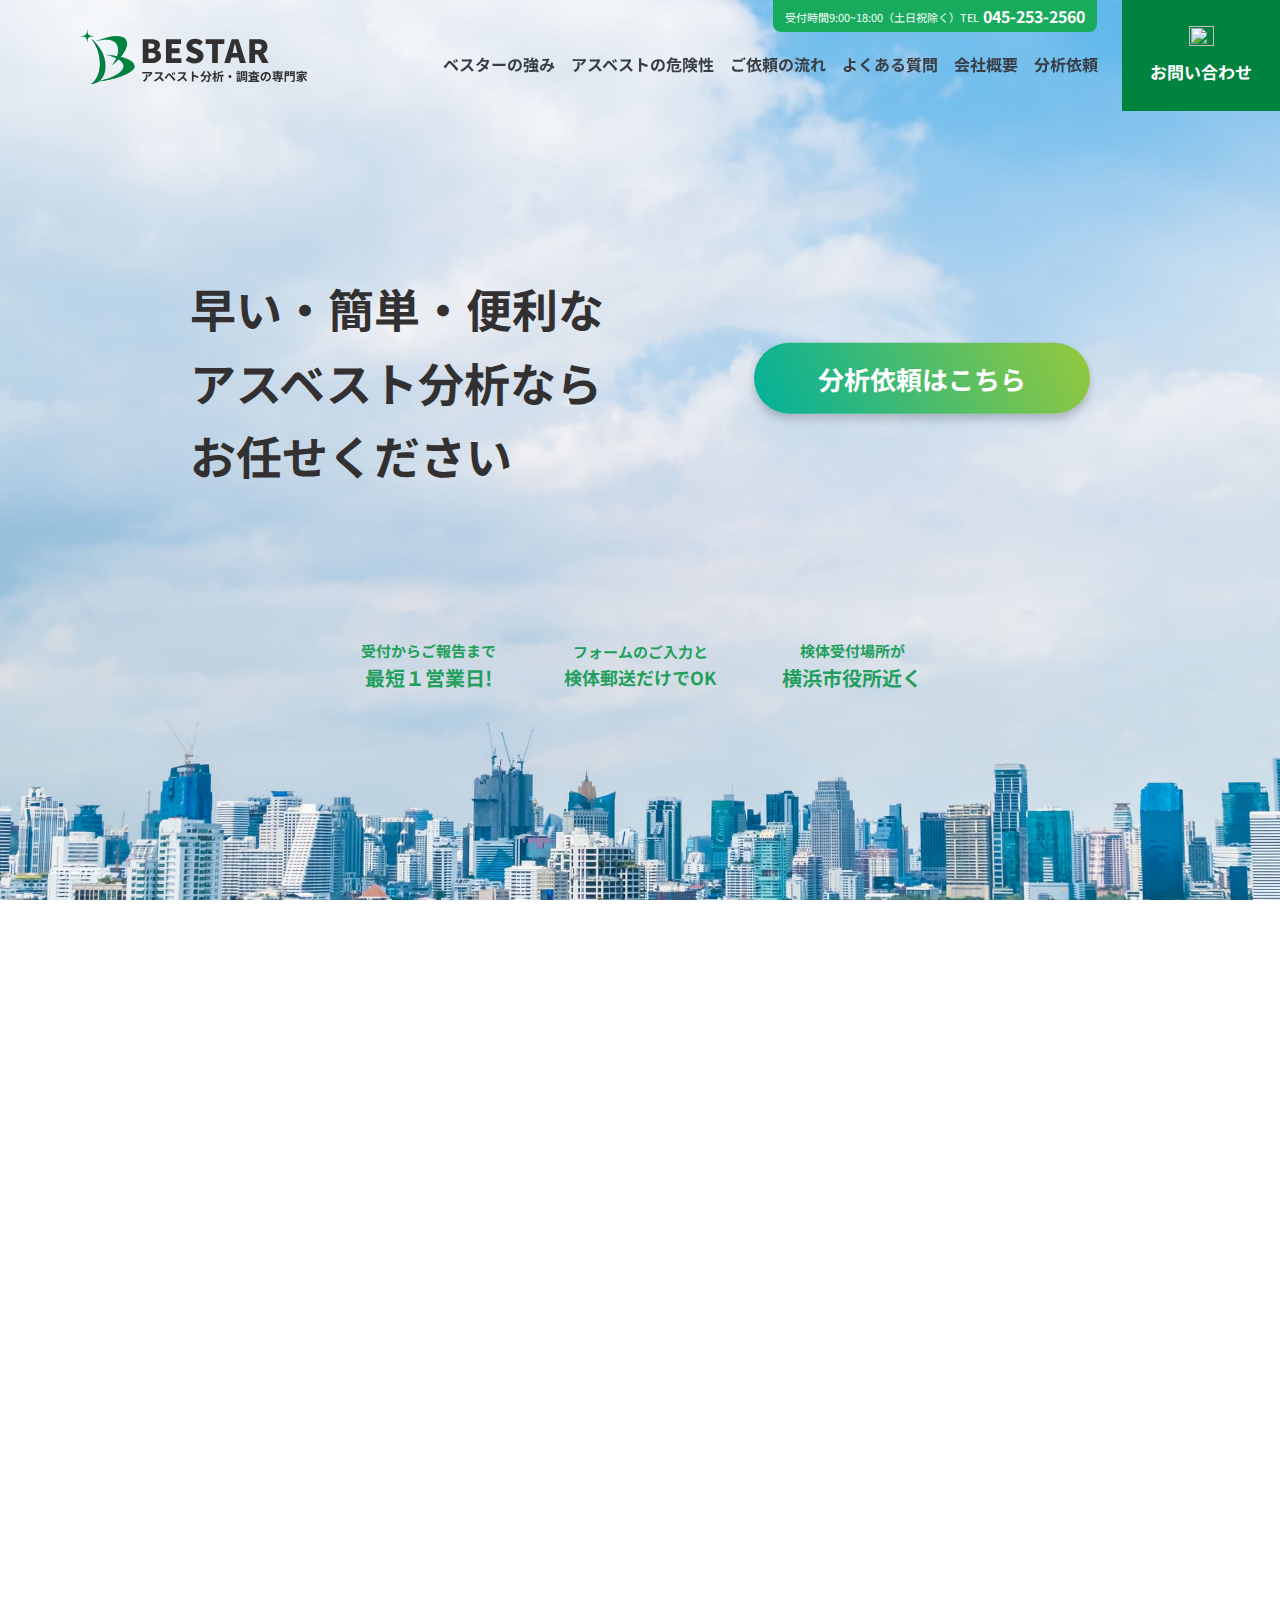
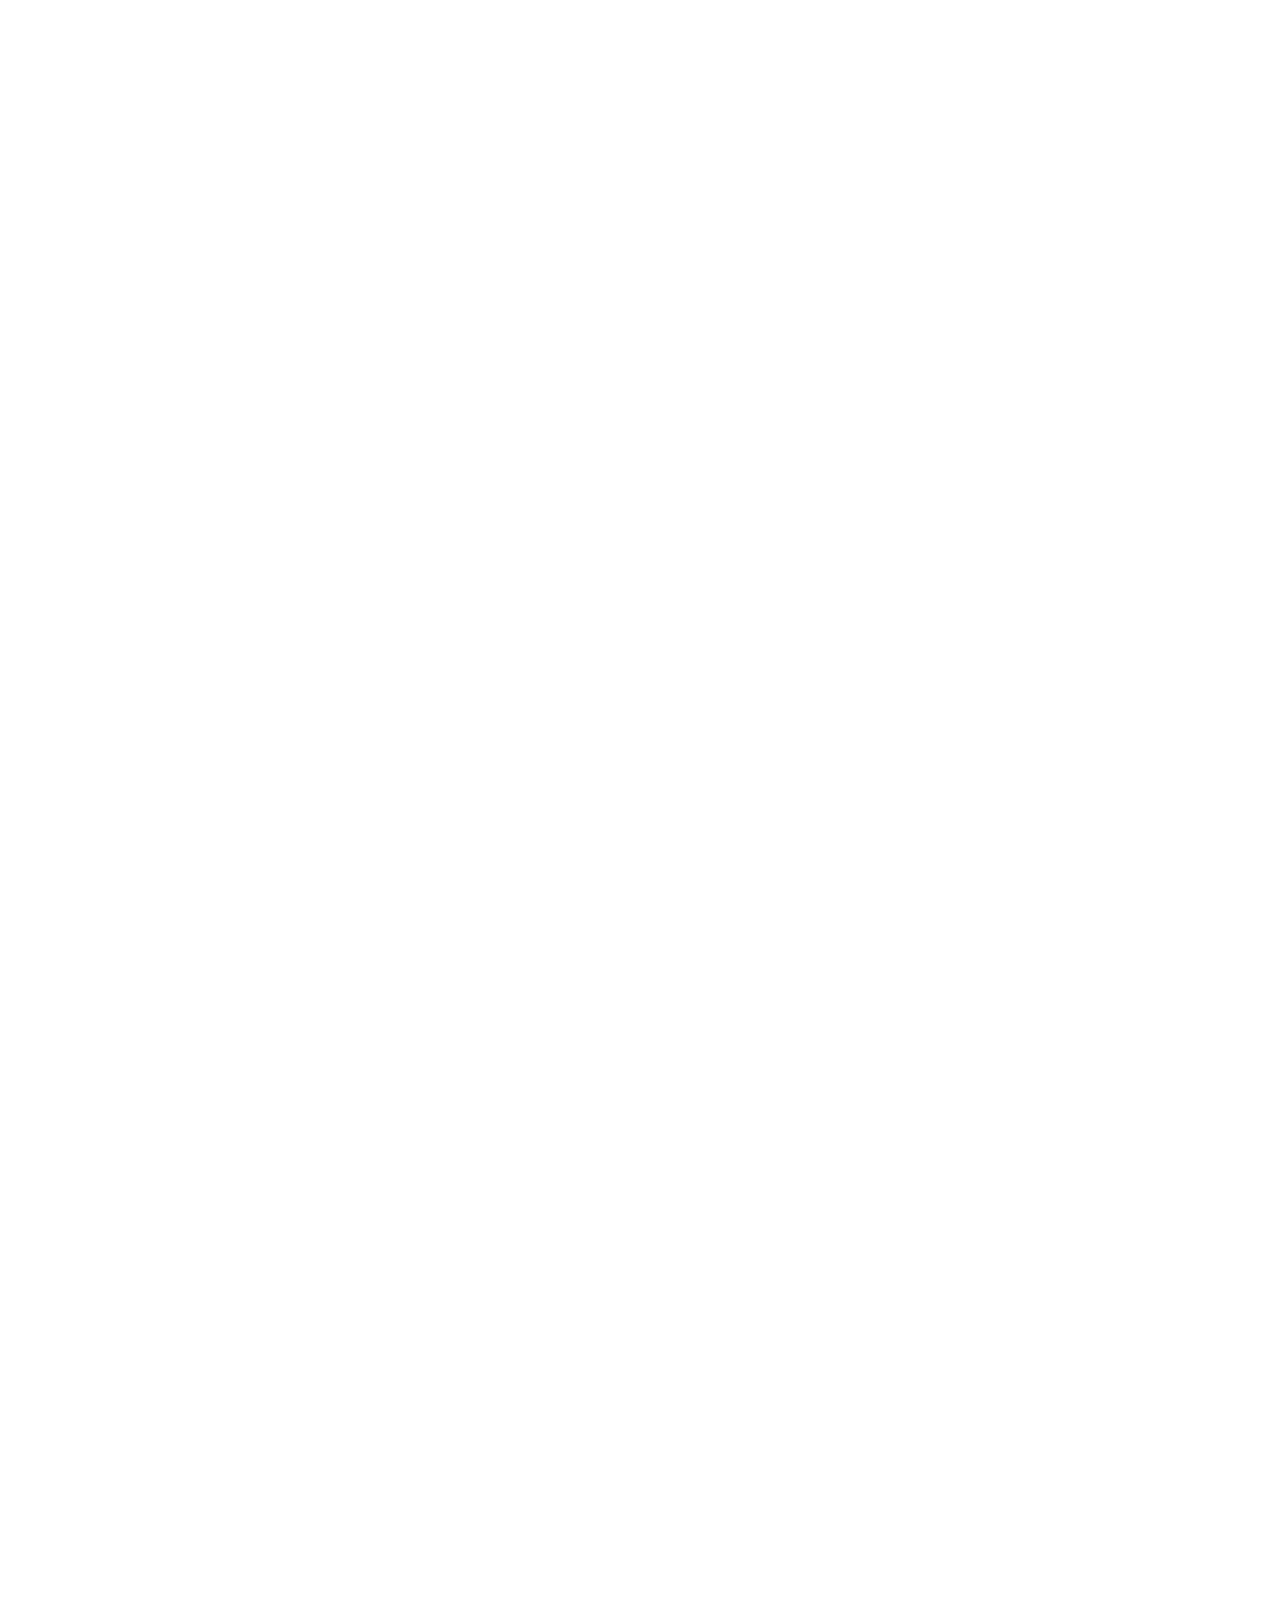
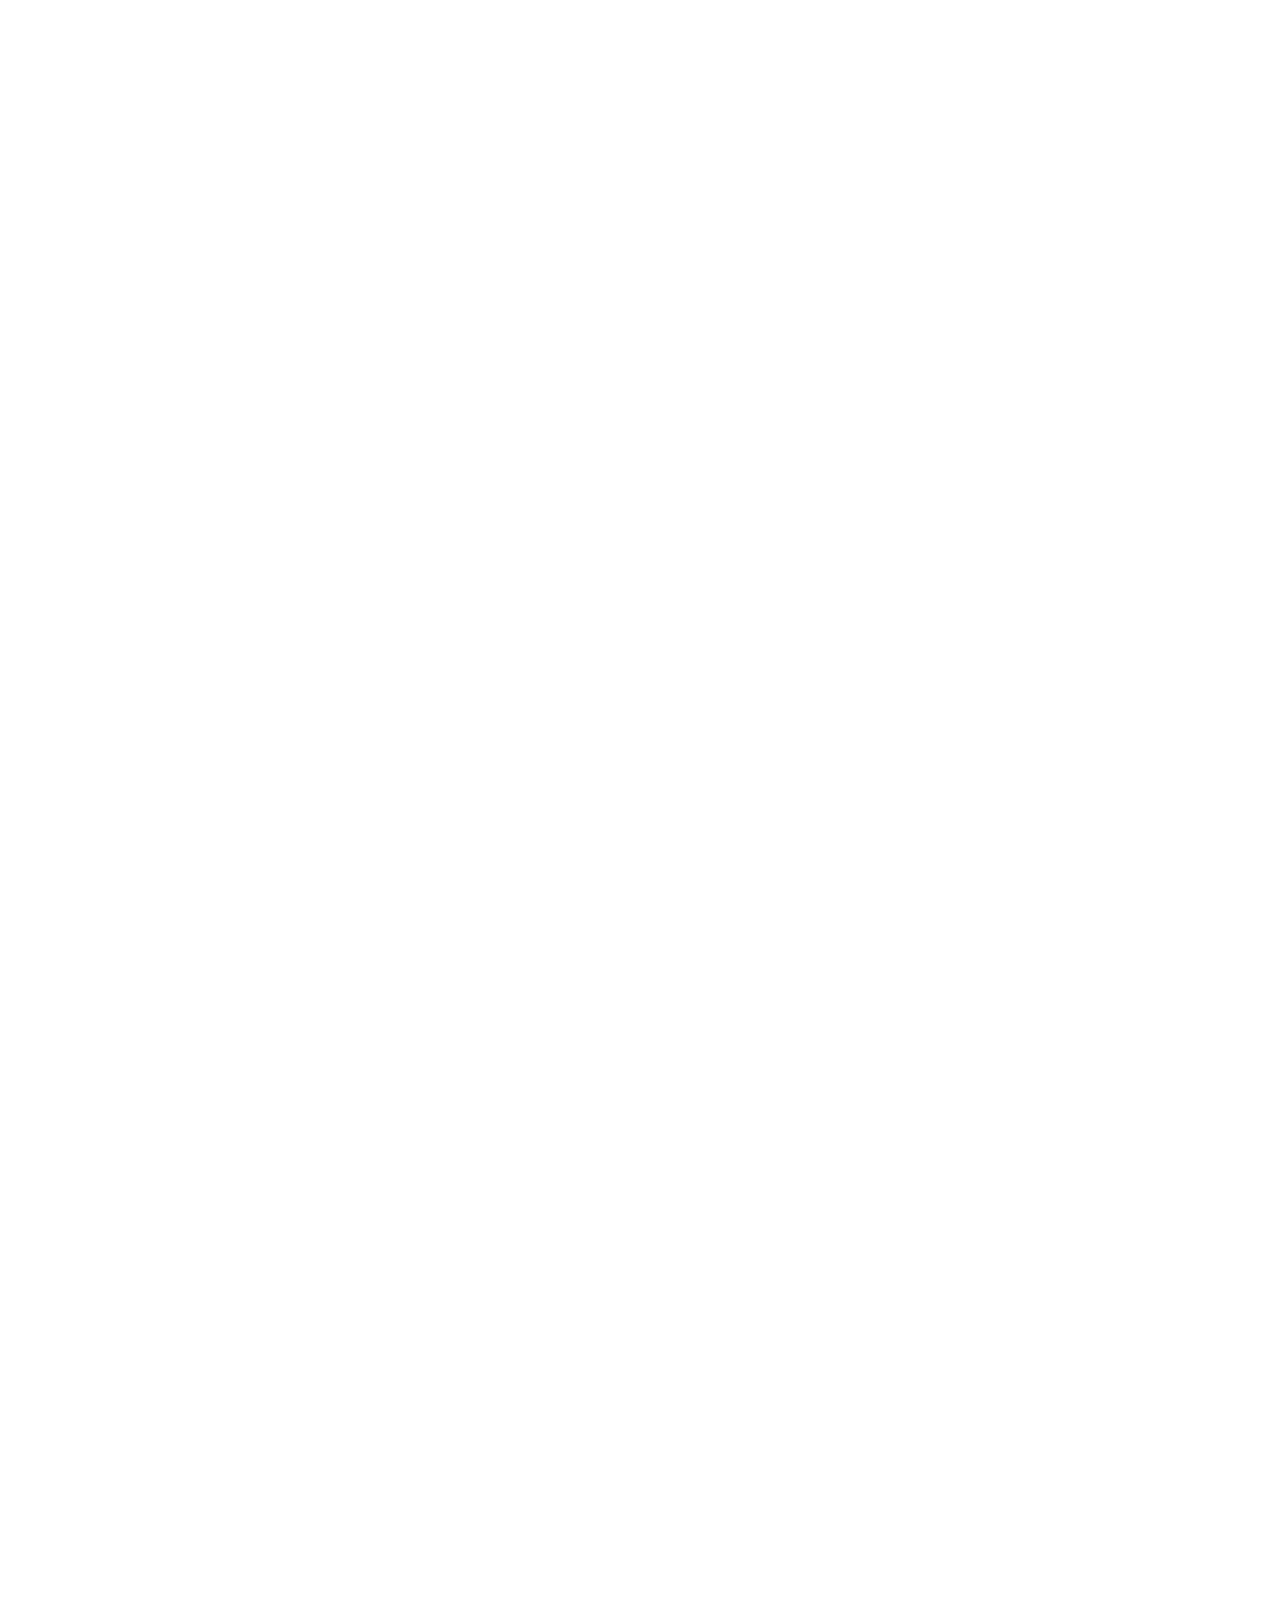
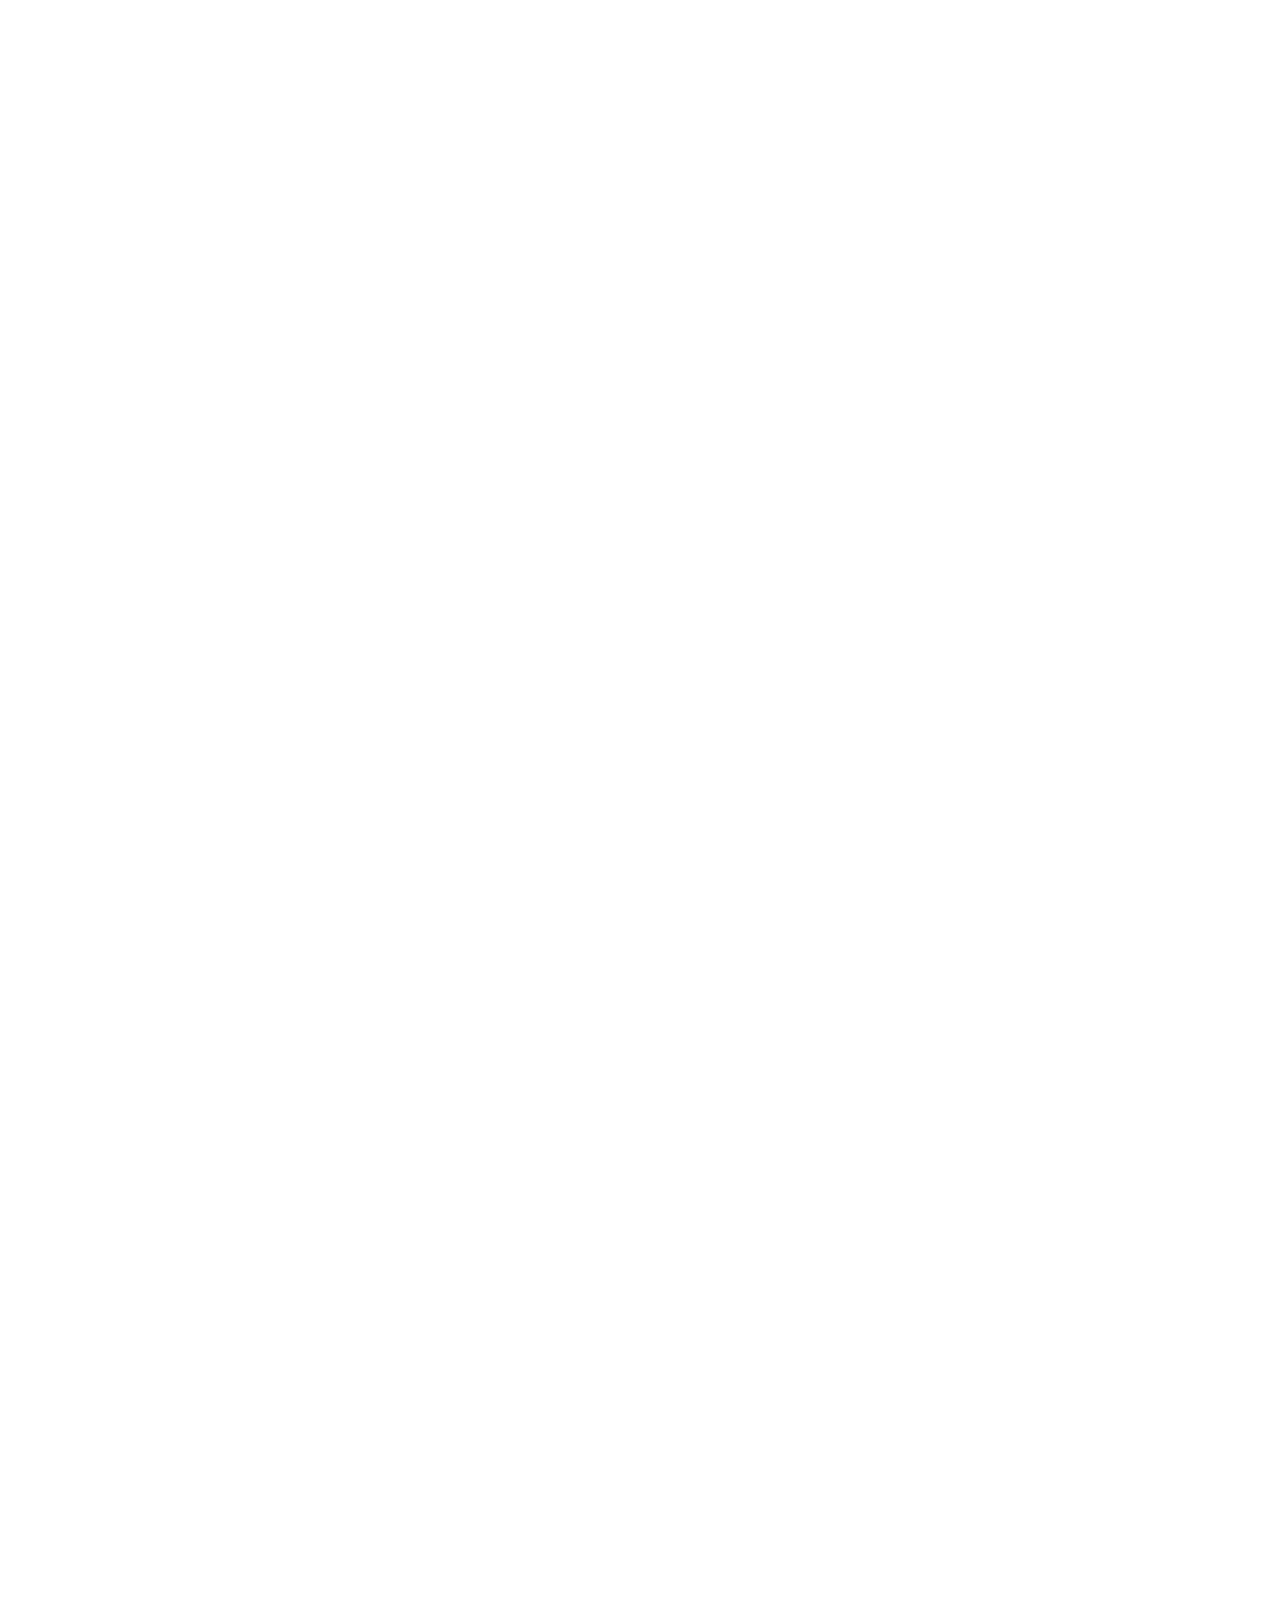
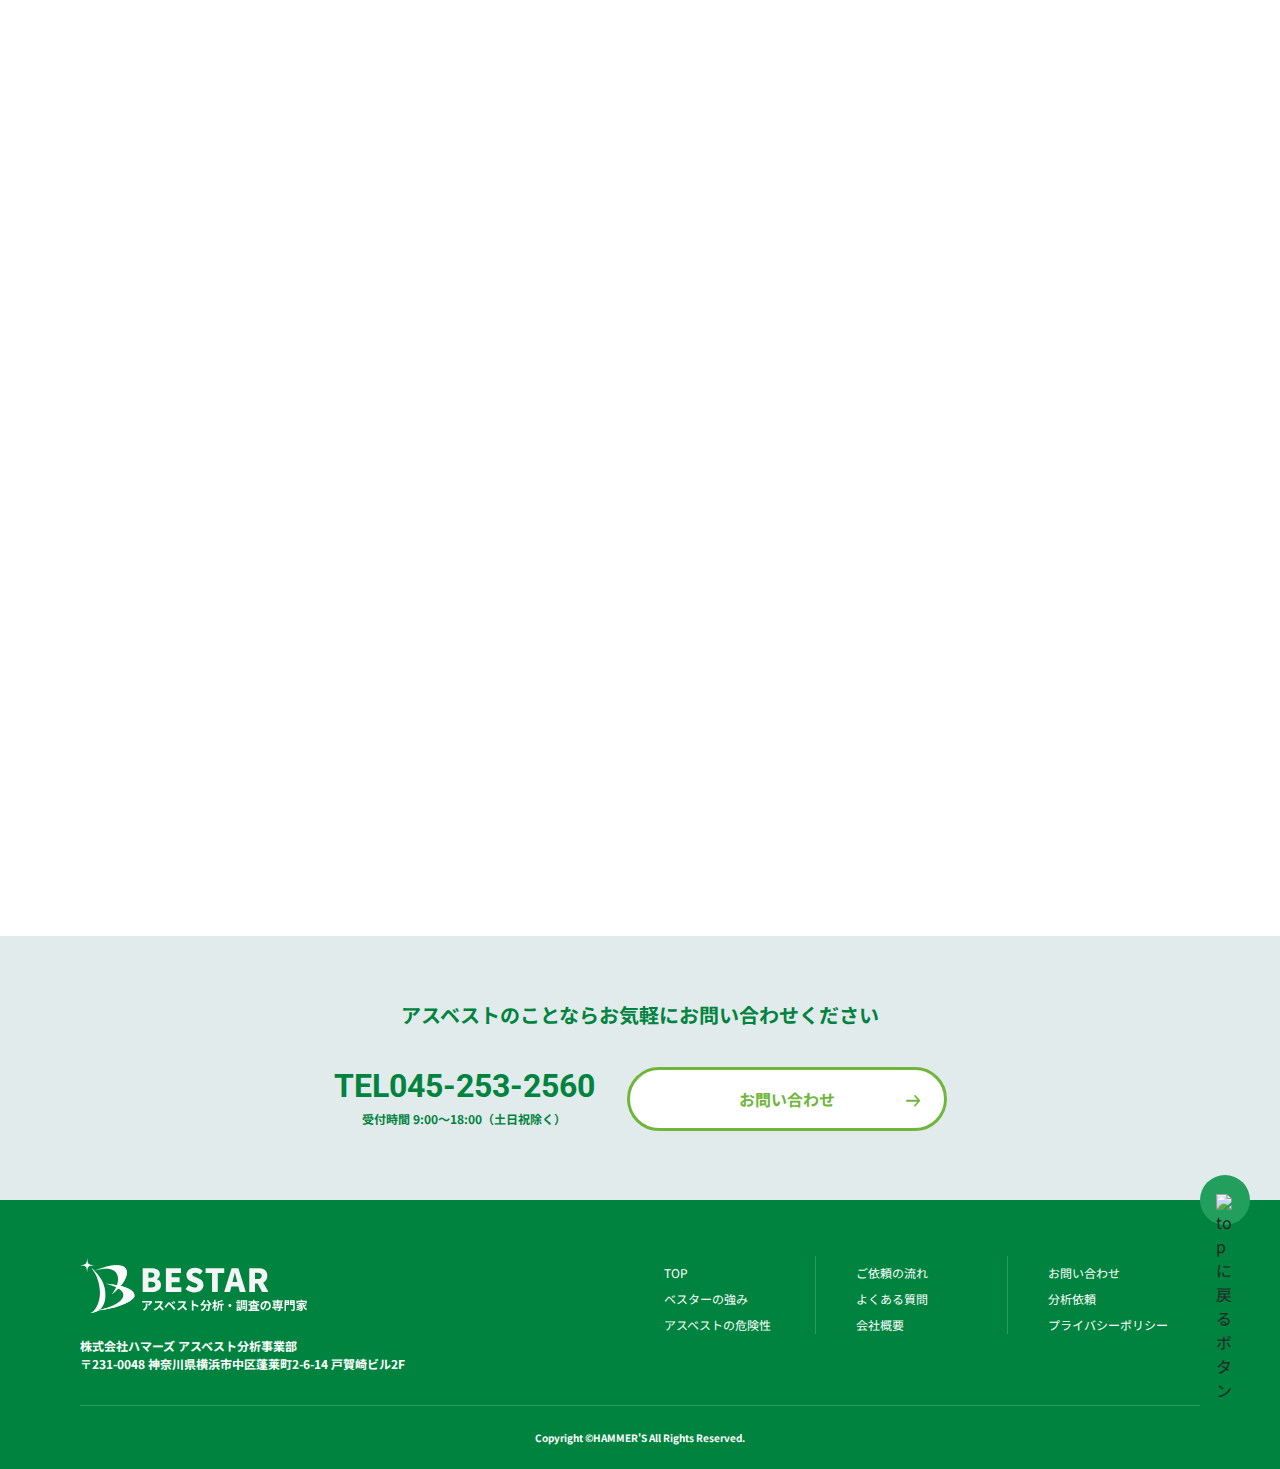
==== index.html @ 42c186f5 "デザイン修正" ====
<!DOCTYPE html>
<html lang="ja">

<head>
  <meta charset="UTF-8">
  <meta name="viewport" content="width=device-width, initial-scale=1.0">
  <title>ベスター アスベスト分析・調査の専門家</title>
  <meta name="description" content="べスターは、安心・安全をモットーにアスベストの調査・分析から解体工事まで行います！お気軽にお問い合わせください。">
  <meta property="og:title" content="ベスター アスベスト分析・調査の専門家">
  <meta property="og:description" content="べスターは、安心・安全をモットーにアスベストの調査・分析から解体工事まで行います！お気軽にお問い合わせください。">
  <meta property="og:url" content="https://bestar7.jp/">
  <meta property="og:image" content="https://bestar7.jp/assets/images/ogp-img.png">
  <meta property="og:type" content="website">
  <meta property="og:site_name" content="ベスター アスベスト分析・調査の専門家">

  <link rel="icon" href="/assets/images/favicon.svg" type="image/svg+xml">
  <link rel="icon" href="/assets/images/favicon.png">
  <link rel="stylesheet" href="/css/common.css">
  <script src="https://code.jquery.com/jquery-3.7.1.min.js"
    integrity="sha256-/JqT3SQfawRcv/BIHPThkBvs0OEvtFFmqPF/lYI/Cxo=" crossorigin="anonymous"></script>
  <script src="/assets/js/main.js"></script>

</head>

<body>
  <header class="l-header">
    <h1 class="l-header__logo-area">
      <a href="" class="l-header__link">
        <img src="/assets/images/logo.svg" alt="  ベスター アスベスト分析・調査の専門家" class="l-header-logo">
      </a>
    </h1>
    <div class="l-header__navarea">
      <p class="l-header__phone">受付時間9:00~18:00（土日祝除く）TEL<a class="u-header__nav--fontsize" href="">
          045-253-2560</a></p>
      <nav class="l-header__nav" id="js-nav">
        <ul class="l-header__nav-list">
          <li class="l-header__nav-item"><a class="l-header__nav-link" href="">TOP</a></li>
          <li class="l-header__nav-item"><a class="l-header__nav-link" href="/merit/">ベスターの強み</a></li>
          <li class="l-header__nav-item"><a class="l-header__nav-link" href="/risk/">アスベストの危険性</a></li>
          <li class="l-header__nav-item"><a class="l-header__nav-link" href="/flow/">ご依頼の流れ</a></li>
          <li class="l-header__nav-item"><a class="l-header__nav-link" href="/faq/">よくある質問</a></li>
          <li class="l-header__nav-item"><a class="l-header__nav-link" href="/company/">会社概要</a></li>
          <li class="l-header__nav-item --none"><a class="l-header__nav-link" href="/request/">分析依頼</a></li>
          <li class="l-header__nav-item"><a class="c-ctabtn --white" href="/contact/">お問い合わせ</a></li>
          <li class="l-header__nav-item"><a class="c-ctabtn" href="/request/">分析依頼</a></li>
        </ul>
      </nav>

      <a href="/contact/" class="l-header__nav-contact">
        <img class="l-header__navicon" src="/assets/images/arrow-header.svg" width="25" height="25" alt="">
        <span class="l-header__btn">お問い合わせ</span>
      </a>

    </div>
  </header>

  <!-- ボタン各種 -->
  <button class="l-header__hamburger" id="js-hamburger">
    <span class="l-header__hamburger--border"></span>
    <span class="l-header__hamburger--border"></span>
    <span class="l-header__hamburger--border"></span>
  </button>

  <div class="c-contact-btn">
    <a class="c-contact-link" href="/contact/">
      <img class="c-contact-icon" src="/assets/images/arrow-header.svg" alt="">
    </a>
  </div>
  <div class="c-phone-btn">
    <a class="c-phone-link" href="tel:045-253-2560">
      <img class="c-phone-icon" src="/assets/images/phone-icon.svg" alt="">
    </a>
  </div>

  <main class="main">
    <!-- メインビビュアル -->
    <section class="l-mv">
      <div class="l-mv__heroarea">
        <div class="l-mv__hero-text">早い・簡単・便利な<br>アスベスト分析なら<br>お任せください</div>
        <div class="l-mv__btnarea">
          <a href="/request/" class="l-mv__ctabtn">分析依頼はこちら</a>
        </div>
      </div>
      <div class="l-mv__flex-container">
        <div class="l-mv__flex-img-bg">
          <p class="l-mv__hero-descroption c-font-bold">受付からご報告まで<br><span
              class="l-mv__hero-descroption--bold">最短１営業日!</span>
          </p>
        </div>
        <div class="l-mv__flex-img-bg">
          <p class="l-mv__hero-descroption c-font-bold">フォームのご入力と<br><span
              class="l-mv__hero-descroption--bold-center">検体郵送だけでOK</span>
          </p>
        </div>
        <div class="l-mv__flex-img-bg">
          <p class="l-mv__hero-descroption c-font-bold">検体受付場所が<br><span
              class="l-mv__hero-descroption--bold">横浜市役所近く</span>
          </p>
        </div>
      </div>
    </section>
    <section class="l-feature a--fadeIn">
      <div class="p-inner">
        <div class="l-feature__text-top">
          ベスターのアスベスト分析なら、最短1営業日で報告可能!<br>JIS1481-1定性分析</span>により、アスベスト含有建材の有無を正確に分析し報告いたします。
        </div>
        <div class="u-flexcontainer__feature-card">
          <div class="l-feature__card">
            <div class="l-feature__card-top">
              <p class="l-feature__card-top--text">定性分析 特急プラン</p>
            </div>
            <div class="l-feature__card-bottom">
              <p class="l-feature__card-bottom--day"><span class="c-font-color__feature-card">
                  <span class="c-font-size__feature-card">1</span>営業日</span> <span
                  class="c-font__value">￥33,000</span><span class="c-font-tax">（税込）</span></p>
            </div>
          </div>
          <div class="l-feature__card">
            <div class="l-feature__card-top">
              <p class="l-feature__card-top--text">定性分析 レギュラープラン</p>
            </div>
            <div class="l-feature__card-bottom">
              <p class="l-feature__card-bottom--day --secondary"><span class="c-font-color__feature-card"><span
                    class="c-font-color__feature-card--secondary">3営業日</span> <span
                    class="c-font__value--secondary">￥22,000</span><span class="c-font-tax">（税込）</span></p>
            </div>
          </div>
        </div>
        <div class="l-feature__text-bottom">
          <p class="l-feature__text">
            ※納品日数はご依頼受付日の<span
              class="c-font-bold">午前中到着分</span>まで。諸経費・消費税込みの価格です。<br>※検体数が多くなる場合はお見積書を作成いたしますので、事前にご連絡ください。
          </p>
        </div>
        <div class="l-feature__ctabtn-area">
          <div class="l-feature__ctabtn">
            <a href="/contact/" class="c-ctabtn --sub">お問い合わせ</a>
          </div>
          <div class="l-feature__ctabtn">
            <a href="/request/" class="c-ctabtn">分析依頼</a>
          </div>
        </div>
      </div>
    </section>
    <!-- ご依頼の流れ -->
    <section class="l-flow a--fadeIn">
      <div class="p-headline">
        <p class="p-headline__prefix">FLOW</p>
        <h2 class="p-headline-ttl">ご利用の流れ</h2>
      </div>
      <div class="p-inner">

        <div class="l-flow__card-area">
          <div class="l-flow__card">
            <div class="l-flow__card-head">
              <img src="/assets/images/flow1.svg" alt="" class="l-flow__card-img">
            </div>
            <div class="l-flow__card-body">
              <p class="l-flow__card-ttl">分析依頼</p>
              <p class="l-flow__card-text">まずは<a href="/request/"
                  class="c-font-bold u--link">こちらのフォーム</a>、もしくはメールからご依頼ください。直接持ち込みも可能です。</p>
            </div>
          </div>
          <div class="l-flow__card">
            <div class="l-flow__card-head">
              <img src="/assets/images/flow1.svg" alt="" class="l-flow__card-img">
            </div>
            <div class="l-flow__card-body">
              <p class="l-flow__card-ttl">分析依頼</p>
              <p class="l-flow__card-text">texttextttexttexttexttest</p>
            </div>
          </div>
          <div class="l-flow__card">
            <div class="l-flow__card-head">
              <img src="/assets/images/flow1.svg" alt="" class="l-flow__card-img">
            </div>
            <div class="l-flow__card-body">
              <p class="l-flow__card-ttl">分析依頼</p>
              <p class="l-flow__card-text">texttextttexttexttexttest</p>
            </div>
          </div>
          <div class="l-flow__card">
            <div class="l-flow__card-head --border">
              <img src="/assets/images/flow1.svg" alt="" class="l-flow__card-img">
            </div>
            <div class="l-flow__card-body">
              <p class="l-flow__card-ttl">分析依頼</p>
              <p class="l-flow__card-text">texttextttexttexttexttest</p>
            </div>
          </div>
        </div>

        <!-- <div class="l-flow__card-container">
          <div class="l-flow__card">
            <div class="l-flow__card-head">
              <div class="l-flow__card-border">
                <div class="l-flow__card-img"></div>
                <img src="/assets/images/flow1.png" alt="ご利用の流れ" class="l-flow__card-img">
              </div>
              <p class="l-flow__card-ttl">分析依頼</p>
              <div class="l-flow__card-description">
                まずは<a class="l-flow__card-description --link"
                  href="/request/">こちらのフォーム</a>、もしくはお電話からご依頼ください。直接持ち込みも可能です。
              </div>
            </div>
          </div>
          <div class="l-flow__card">
            <div class="l-flow__card-head">
              <div class="l-flow__card-border">
                <img src="/assets/images/flow2.png" alt="ご利用の流れ" class="l-flow__card-img">
              </div>
              <p class="l-flow__card-ttl">検体送付</p>
              <div class="l-flow__card-description">
                分析用の検体を適切に採取・梱包いただき、弊社宛てにご郵送ください。
              </div>
            </div>
          </div>
          <div class="l-flow__card">
            <div class="l-flow__card-head">
              <div class="l-flow__card-border">
                <img src="/assets/images/flow3.png" alt="ご利用の流れ" class="l-flow__card-img">
              </div>
              <p class="l-flow__card-ttl">受付・分析開始</p>
              <div class="l-flow__card-description">
                お送り頂いたご依頼内容と検体の確認ができ次第、すぐに分析を開始します。
              </div>
            </div>
          </div>
          <div class="l-flow__card">
            <div class="l-flow__card-head">
              <div class="l-flow__card-border --border-none">
                <img src="/assets/images/flow4.png" alt="ご利用の流れ" class="l-flow__card-img">
              </div>
              <p class="l-flow__card-ttl">結果報告</p>
              <div class="l-flow__card-description">
                ご希望日までに分析結果をメールでご報告します。これで納品完了となります。
              </div>
            </div>
          </div>
        </div> -->
        <div class="l-flow__ctabtn">
          <a href="/flow/" class="c-ctabtn">ご利用の流れを見る</a>
        </div>
      </div>
    </section>

    <!-- アスベスト調査 -->
    <div class="l-survey p-inner a--fadeIn">
      <div class="l-surbey__ttl">
        <p class="l-surbey__ttl-text">
          こんな工事に<span class="l-surbey__ttl-text --font">アスベスト調査が必要</span>です!
        </p>
      </div>
      <div class="l-surbey__flex-container p-inner">
        <div class="l-surbey__imgarea">
          <img src="/assets/images/surbey.png" alt="こんな工事にアスベスト調査が必要です！" class="l-surbey__img1">
        </div>
        <div class="l-surbey__info">
          <p class="l-surbey__description">
            解体・改修工事、リフォームなどで、<span class="c-font-bold">アスベスト含有建材の有無の調査・報告が義務</span>付けられました。特に<span
              class="c-font-bold">外壁塗材やサイディングなどの成形板、スレート、軒天</span>などは年代により含有されている確率がかなり高く、「建築物石綿含有建材調査者」の有資格者によるアスベスト分析が必要になります。
          </p>
          <div class="l-surbey__ctabtn">
            <a href="/risk/" class="c-ctabtn c-font--sm">アスベストの危険性を見る</a>
          </div>
        </div>
      </div>
    </div>

    <!-- ベスターの強み -->
    <section class="l-merit-top a--fadeIn">
      <div class="p-headline">
        <p class="p-headline__prefix">FEATURE</p>
        <h2 class="p-headline-ttl">ベスターの強み</h2>
      </div>

      <div class="p-inner">
        <div class="l-merit-top__list">
          <img src="/assets/images/feature01.png" alt="EASY&SPEEDY" class="l-merit-top__list-img">
          <p class="l-merit-top__list-text">特急プランなら分析報告まで最短<span
              class="c-fontc--main">1営業日</span>。依頼フォームから情報を入力し、検体を郵送いただくだけで申し込み完了です。</p>
        </div>
        <div class="l-merit-top__list--secondary">
          <img src="/assets/images/feature02.png" alt="RELIABLE" class="l-merit-top__list--secondary-img">
          <p class="l-merit-top__list--secondary-text"><span class="c-fontc--main">JIS A
              1481-1</span>の有資格者による分析と、偏光顕微鏡を中心とした最新設備を備え、<span class="c-fontc--main">迅速で正確な分析レポート</span>を提出いたします。</p>
        </div>
        <div class="l-merit-top__list--tertiary">
          <img src="/assets/images/feature03.png" alt="ALLIN" class="l-merit-top__list--tertiary-img">
          <p class="l-merit-top__list--tertiary-text">分析だけでなく、アスベストの<span
              class="c-fontc--main">調査・除去・解体工事</span>もご相談に応じ対応できます</p>
        </div>
        <div class="l-merit-top__ctabtn">
          <a href="/merit/" class="c-ctabtn">ベスターの強みを見る</a>
        </div>
      </div>
    </section>

    <!-- よくある質問 -->
    <section class="l-faq a--fadeIn">

      <div class="p-headline">
        <p class="p-headline__prefix">FAQ</p>
        <h2 class="p-headline-ttl">よくある質問</h2>
      </div>
      <div class="p-inner">
        <div class="l-faq__list">
          <dl class="l-faq__item">
            <dt class="l-faq__question">アスベスト分析は必要ですか？</dt>
            <dd class="l-faq__answer">
              <p class="l-faq__text">
                令和3年4月1日より大気汚染防止法が改正施行され、石綿含有成形板や仕上げ塗料(レベル3)を含むすべての建材が規制対象となりました。一定規模以上の工事については、一般の戸建て住宅も規制対象となり、アスベストの分析・調査の必要性は近年ますます増加傾向にあります。
              </p>
            </dd>
          </dl>
          <dl class="l-faq__item">
            <dt class="l-faq__question">見た目でアスベストの判断がつきますか？</dt>
            <dd class="l-faq__answer">
              <p class="l-faq__text">見た目では判断がつきません。専門家による詳細な分析・調査が必要になります。</p>
            </dd>
          </dl>
          <dl class="l-faq__item">
            <dt class="l-faq__question">支払いはどのようにすればよいですか？</dt>
            <dd class="l-faq__answer">
              <p class="l-faq__text">初回のみ報告書と同時に請求書をメールにて送信いたします。請求書到着後1週間以内にお振込み願います。</p>
            </dd>
          </dl>
        </div>
        <div class="l-faq__ctabtn">
          <a href="/faq/" class="c-ctabtn">他の質問はこちら</a>
        </div>
      </div>
    </section>

    <!-- アクセス -->
    <section class="l-access a--fadeIn">
      <div class="p-headline">
        <p class="p-headline__prefix">ACCESS</p>
        <h2 class="p-headline-ttl">アクセス</h2>
      </div>
      <div class="p-inner">
        <div class="l-access__pointarea">
          <span class="l-access__point">アポなし現金払いOK!事務所への直接ご依頼も可</span>
        </div>
        <div class="l-access__textarea">
        </div>
        <div class="l-access__addressarea">
          <div class="l-access__img-area">
            <img src="/assets/images/office.jpg" alt="ベスター受付事務所（馬車道）" class="l-access__img">
          </div>
          <div class="l-access__address-info">
            <div class="l-access__namearea">
              <p class="l-access__name">ベスター受付事務所（馬車道）</p>
            </div>
            <div class="l-access__adressarea">
              <p class="l-access__adress">〒231-0011 神奈川県横浜市中区太田町5-68-4馬車道5684ビル4F</p>
              <p class="l-access__adress">TEL 045-224-8477</p>
            </div>
            <div class="l-access__telarea">
              <p class="l-acces__tel">
                <span
                  class="c-font-bold">横浜市役所から徒歩5分</span>の好立地にベスター受付事務所がございます。検体を直接お持ち込みいただければ、依頼書のご記入のみで即日受付完了です。お持ち込みの際は現金払いもお選びいただけます。気軽にお立ち寄りください。
              </p>
            </div>
            <div class="l-access__ctabtn">
              <a href="/company/#access" class="c-ctabtn c-font--sm --lg">検体の郵送先（全国対応）はこちら</a>
            </div>

          </div>
        </div>
        <div class="l-access__address-map">
          <iframe class="l-access__iframe"
            src="https://www.google.com/maps/embed?pb=!1m18!1m12!1m3!1d3250.2216197887847!2d139.63229307650843!3d35.44930744267824!2m3!1f0!2f0!3f0!3m2!1i1024!2i768!4f13.1!3m3!1m2!1s0x60185cf66df619ef%3A0x891e1bc7b40d7011!2z44CSMjMxLTAwMTEg56We5aWI5bed55yM5qiq5rWc5biC5Lit5Yy65aSq55Sw55S677yV5LiB55uu77yW77yY4oiS77yUIOmmrOi7iumBkzU2ODTjg5Pjg6sgNGY!5e0!3m2!1sja!2sjp!4v1698378368147!5m2!1sja!2sjp"
            style="border:0;" allowfullscreen="" loading="lazy" referrerpolicy="no-referrer-when-downgrade"></iframe>
        </div>
    </section>

    <section class="l-contact">
      <div class="p-inner">
        <div class="l-contact-ttl">
          <p class="l-contact-text">アスベストのことならお気軽にお問い合わせください</p>
        </div>
        <div class="l-contact__infoarea">
          <div class="l-contact__telarea">
            <p class="l-contact__tel">TEL045-253-2560</p>
            <p class="l-contact__time">受付時間 9:00〜18:00（土日祝除く）</p>
          </div>
          <div class="l-contact__btnarea">
            <a href="/contact/" class="c-ctabtn --sub">お問い合わせ</a>
          </div>
        </div>
      </div>
      <!-- <div class="c-top-btn --topbtn">
        <img src="/assets/images/arrow-topbtn.svg" alt="topに戻るボタン" class="c-top-btn-icon">
      </div> -->
    </section>
  </main>

  <footer class="l-footer">
    <div class="c-top-btn --topbtn">
      <img src="/assets/images/arrow-topbtn.svg" alt="topに戻るボタン" class="c-top-btn-icon">
    </div>
    <div class="l-footer__top">
      <div class="l-footer__logo-area">
        <div class="l-footer__logo">
          <img src="../assets/images/logo-white.svg" alt="ベスター アスベスト分析・調査の専門家" class="l-footer__logo-img">
        </div>
        <p class="l-footer__logo-company">株式会社ハマーズ アスベスト分析事業部</p>
        <p class="l-footer__logo-address">〒231-0048 神奈川県横浜市中区蓬莱町2-6-14 戸賀崎ビル2F</p>
      </div>
      <ul class="l-footer__nav-list">
        <li class="l-footer__nav-item"><a class="l-footer__nav-link" href="">TOP</a></li>
        <li class="l-footer__nav-item"><a class="l-footer__nav-link" href="/merit/">ベスターの強み</a></li>
        <li class="l-footer__nav-item"><a class="l-footer__nav-link" href="/risk/">アスベストの危険性</a></li>
        <li class="l-footer__nav-item"><a class="l-footer__nav-link" href="/flow">ご依頼の流れ</a></li>
        <li class="l-footer__nav-item"><a class="l-footer__nav-link" href="/faq/">よくある質問</a></li>
        <li class="l-footer__nav-item"><a class="l-footer__nav-link" href="/company/">会社概要</a></li>
        <li class="l-footer__nav-item --noborder"><a class="l-footer__nav-link" href="/contact/">お問い合わせ</a></li>
        <li class="l-footer__nav-item --noborder"><a class="l-footer__nav-link" href="/request">分析依頼</a></li>
        <!-- 先方指定で急遽削除になりましたが、ファイルは残すみたいなのでコメントアウトしてます -->
        <!-- <li class="l-footer__nav-item --noborder"><a class="l-footer__nav-link" href="/sctl/">特定商取引法に基づく表記</a>
        </li> -->
        <li class="l-footer__nav-item --noborder"><a class="l-footer__nav-link" href="/privacy/">プライバシーポリシー</a>
        </li>
      </ul>
    </div>
    <div class="l-footer__bottom">
      <p class="l-footer__copyright">Copyright &copy;HAMMER'S All Rights Reserved.</p>
    </div>
  </footer>
</body>

</html>
---- css/common.css ----
@import"https://fonts.googleapis.com/css2?family=Noto+Sans+JP:wght@400;700;900&family=Roboto:wght@400;700&display=swap";@import"https://fonts.googleapis.com/css2?family=Roboto:wght@400;700&display=swap";*,::before,::after{box-sizing:border-box;background-repeat:no-repeat}::before,::after{text-decoration:inherit;vertical-align:inherit}:where(:root){cursor:default;line-height:1.5;overflow-wrap:break-word;-moz-tab-size:4;-o-tab-size:4;tab-size:4;-webkit-tap-highlight-color:rgba(0,0,0,0);-webkit-text-size-adjust:100%;-moz-text-size-adjust:100%;text-size-adjust:100%}:where(body){margin:0}:where(h1){font-size:2em;margin:.67em 0}:where(dl,ol,ul) :where(dl,ol,ul){margin:0}:where(hr){color:inherit;height:0}:where(nav) :where(ol,ul){list-style-type:none;padding:0}:where(nav li)::before{content:"​";float:left}:where(pre){font-family:monospace,monospace;font-size:1em;overflow:auto}:where(abbr[title]){text-decoration:underline;-webkit-text-decoration:underline dotted;text-decoration:underline dotted}:where(b,strong){font-weight:bolder}:where(code,kbd,samp){font-family:monospace,monospace;font-size:1em}:where(small){font-size:80%}:where(audio,canvas,iframe,img,svg,video){vertical-align:middle}:where(iframe){border-style:none}:where(svg:not([fill])){fill:currentColor}:where(table){border-collapse:collapse;border-color:currentColor;text-indent:0}:where(button,input,select){margin:0}:where(button,[type=button i],[type=reset i],[type=submit i]){-webkit-appearance:button;-moz-appearance:button;appearance:button}:where(fieldset){border:1px solid #a0a0a0}:where(progress){vertical-align:baseline}:where(textarea){margin:0;resize:vertical}:where([type=search i]){-webkit-appearance:textfield;-moz-appearance:textfield;appearance:textfield;outline-offset:-2px}::-webkit-inner-spin-button,::-webkit-outer-spin-button{height:auto}::-webkit-input-placeholder{color:inherit;opacity:.54}::-webkit-search-decoration{-webkit-appearance:none}::-webkit-file-upload-button{-webkit-appearance:button;font:inherit}:where(dialog){background-color:#fff;border:solid;color:#000;height:-moz-fit-content;height:fit-content;left:0;margin:auto;padding:1em;position:absolute;right:0;width:-moz-fit-content;width:fit-content}:where(dialog:not([open])){display:none}:where(details>summary:first-of-type){display:list-item}:where([aria-busy=true i]){cursor:progress}:where([aria-disabled=true i],[disabled]){cursor:not-allowed}:where([aria-hidden=false i][hidden]){display:initial}:where([aria-hidden=false i][hidden]:not(:focus)){clip:rect(0, 0, 0, 0);position:absolute}*,*:before,*:after{box-sizing:border-box;vertical-align:bottom;margin:0;padding:0}html{overflow-x:hidden}body{width:100%;font-family:"Noto Sans JP","Roboto",YuGothic,"Hiragino Kaku Gothic ProN","Hind",Meiryo,sans-serif;line-height:1.5;letter-spacing:5%;color:#262626;font-size:16px;margin:0 auto;overflow-x:hidden}@media screen and (max-width: 414px){body{font-size:14px}}ul{margin:0;padding:0}li{list-style-type:none}a{text-decoration:none;color:#393e46;cursor:pointer}img{display:block;max-width:100%;height:auto}.l-header{width:100%;max-height:110px;display:flex;justify-content:space-between;align-items:center;position:fixed;top:0;left:0;right:0;z-index:99;transition:max-height .3s ease}.l-header.header-animation{max-height:80px;background-color:#fff}@media screen and (max-width: 1023px){.l-header{padding:4px 0;background-color:rgba(0,0,0,0);max-height:49px;position:absolute;top:0;left:0;right:0}.l-header.header-animation{max-height:80px;background-color:rgba(0,0,0,0)}}@media screen and (max-width: 414px){.l-header{background-color:rgba(0,0,0,0);height:49px}.l-header.header-animation{height:49px}}.l-header .l-header__logo-area{margin-left:80px}.l-header .l-header__logo-area.header-animation{width:176px}@media screen and (max-width: 1023px){.l-header .l-header__logo-area{width:116px;margin-left:16px;padding-top:7px}}@media screen and (max-width: 768px){.l-header .l-header__logo-area{width:116px;margin-left:16px;padding-top:7px}}.l-header .l-header__logo-area .l-header__link{display:block}.l-header .l-header__logo-area .l-header__link .l-header-logo{max-width:100%;height:auto;width:100%}.l-header .l-header__navarea{display:flex;align-items:center}.l-header .l-header__navarea .l-header__phone{position:fixed;top:0;right:183px;background-color:#18ab5d;padding:5px 12px;border-radius:0 0 8px 8px;color:#fff;font-size:11px;line-height:20px}.l-header .l-header__navarea .l-header__phone.header-animation{display:none}@media screen and (max-width: 1023px){.l-header .l-header__navarea .l-header__phone{display:none}}.l-header .l-header__navarea .l-header__nav{font-size:14px;font-weight:bold;position:relative}@media screen and (max-width: 1023px){.l-header .l-header__navarea .l-header__nav{position:fixed;z-index:1;top:0;left:0;right:0;background-color:#00833e;transition:all .9s;display:none;width:100%;height:100vh;overflow:scroll}}.l-header .l-header__navarea .l-header__nav.--open{display:block;z-index:1}.l-header .l-header__navarea .l-header__nav .l-header__nav-list{display:flex;padding-top:18px;white-space:nowrap}.l-header .l-header__navarea .l-header__nav .l-header__nav-list.header-animation{padding:0}@media screen and (max-width: 1023px){.l-header .l-header__navarea .l-header__nav .l-header__nav-list{flex-direction:column;text-align:center;align-items:center;justify-content:start;padding:60px 0}.l-header .l-header__navarea .l-header__nav .l-header__nav-list.header-animation{margin-top:60px}}.l-header .l-header__navarea .l-header__nav .l-header__nav-list .l-header__nav-item{margin-left:16px;position:relative}.l-header .l-header__navarea .l-header__nav .l-header__nav-list .l-header__nav-item:first-child{display:none}.l-header .l-header__navarea .l-header__nav .l-header__nav-list .l-header__nav-item:nth-child(8){display:none}.l-header .l-header__navarea .l-header__nav .l-header__nav-list .l-header__nav-item:nth-child(9){display:none}@media screen and (max-width: 1023px){.l-header .l-header__navarea .l-header__nav .l-header__nav-list .l-header__nav-item{margin:0;padding:18px;width:90%;border-bottom:1px solid #229f5d;text-align:left;font-size:16px}.l-header .l-header__navarea .l-header__nav .l-header__nav-list .l-header__nav-item:hover{background-color:rgba(255,255,255,.2)}.l-header .l-header__navarea .l-header__nav .l-header__nav-list .l-header__nav-item:first-child{display:block}.l-header .l-header__navarea .l-header__nav .l-header__nav-list .l-header__nav-item.--none{display:none}.l-header .l-header__navarea .l-header__nav .l-header__nav-list .l-header__nav-item:nth-child(8){display:block;border:none;display:flex;justify-content:center;padding-top:56px}.l-header .l-header__navarea .l-header__nav .l-header__nav-list .l-header__nav-item:nth-child(8)::after{display:none}.l-header .l-header__navarea .l-header__nav .l-header__nav-list .l-header__nav-item:nth-child(9){display:block;border:none;display:flex;justify-content:center;padding-top:0}.l-header .l-header__navarea .l-header__nav .l-header__nav-list .l-header__nav-item:nth-child(9)::after{display:none}.l-header .l-header__navarea .l-header__nav .l-header__nav-list .l-header__nav-item::after{content:"";background-image:url(../assets/images/arrow-topbtn.svg);position:absolute;top:41%;right:18px;width:14px;height:14px;background-size:contain;transform:rotate(90deg);background-position:center;transition:all .3s}.l-header .l-header__navarea .l-header__nav .l-header__nav-list .l-header__nav-item:hover{opacity:.8;transition:all .3s ease}.l-header .l-header__navarea .l-header__nav .l-header__nav-list .l-header__nav-item:hover::after{right:15px}}.l-header .l-header__navarea .l-header__nav .l-header__nav-list .l-header__nav-item .l-header__nav-link{display:block;font-size:16px;position:relative}.l-header .l-header__navarea .l-header__nav .l-header__nav-list .l-header__nav-item .l-header__nav-link.header-animation{font-size:14px}.l-header .l-header__navarea .l-header__nav .l-header__nav-list .l-header__nav-item .l-header__nav-link:hover{color:#00833e}.l-header .l-header__navarea .l-header__nav .l-header__nav-list .l-header__nav-item .l-header__nav-link::before{content:"";position:absolute;width:100%;height:2px;bottom:0;margin:-8px 0;background-color:#00833e;visibility:hidden;transform:scaleX(0);transition:all .4s ease-in-out 0s}.l-header .l-header__navarea .l-header__nav .l-header__nav-list .l-header__nav-item .l-header__nav-link:hover::before{opacity:.8;transition:all .3s ease;visibility:visible;transform:scaleX(1)}.l-header .l-header__navarea .l-header__nav .l-header__nav-list .l-header__nav-item .l-header__nav-link.current{color:#00833e}.l-header .l-header__navarea .l-header__nav .l-header__nav-list .l-header__nav-item .l-header__nav-link.current::before{visibility:visible;transform:scaleX(1)}@media screen and (max-width: 1023px){.l-header .l-header__navarea .l-header__nav .l-header__nav-list .l-header__nav-item .l-header__nav-link{min-width:300px;color:#fff}.l-header .l-header__navarea .l-header__nav .l-header__nav-list .l-header__nav-item .l-header__nav-link.header-animation{font-size:16px}.l-header .l-header__navarea .l-header__nav .l-header__nav-list .l-header__nav-item .l-header__nav-link:hover{color:#fff}.l-header .l-header__navarea .l-header__nav .l-header__nav-list .l-header__nav-item .l-header__nav-link:hover::before{opacity:.8;transition:all .3s ease;visibility:hidden;color:#fff !important}.l-header .l-header__navarea .l-header__nav .l-header__nav-list .l-header__nav-item .l-header__nav-link.current{color:#fff}.l-header .l-header__navarea .l-header__nav .l-header__nav-list .l-header__nav-item .l-header__nav-link.current::before{visibility:hidden}}.l-header .l-header__navarea .l-header__nav-contact{background-color:#00833e;padding:27px 28px;margin-left:24px;transition:padding .3s ease;display:inline-block;cursor:pointer;white-space:nowrap;display:block}.l-header .l-header__navarea .l-header__nav-contact.header-animation{padding:12px 16px}.l-header .l-header__navarea .l-header__nav-contact:hover{opacity:.8;transition:all .3s ease}@media screen and (max-width: 1023px){.l-header .l-header__navarea .l-header__nav-contact{display:none}}.l-header .l-header__navarea .l-header__nav-contact .l-header__navicon{margin:0 auto;padding-bottom:8px}.l-header .l-header__navarea .l-header__nav-contact .l-header__btn{color:#fff;font-size:17px;font-weight:bold}.l-header .l-header__navarea .l-header__nav-contact .l-header__btn.header-animation{font-size:14px}.l-footer{background-color:#00833e;width:100%;position:relative}.l-footer .l-footer__top{display:flex;justify-content:space-between;color:#fff;padding:56px 80px 0}@media screen and (max-width: 1023px){.l-footer .l-footer__top{padding:56px 40px 0;flex-direction:column;justify-content:center}}@media screen and (max-width: 768px){.l-footer .l-footer__top{padding:8px 0 24px}}@media screen and (max-width: 414px){.l-footer .l-footer__top{padding:4px 0 0 0}}.l-footer .l-footer__top .l-footer__logo-area{width:100%;max-width:390px}@media screen and (max-width: 1023px){.l-footer .l-footer__top .l-footer__logo-area{margin:0 auto}}@media screen and (max-width: 768px){.l-footer .l-footer__top .l-footer__logo-area .l-footer__logo{padding-top:34px}}.l-footer .l-footer__top .l-footer__logo-area .l-footer__logo .l-footer__logo-img{max-width:230px;height:auto;width:100%}@media screen and (max-width: 1023px){.l-footer .l-footer__top .l-footer__logo-area .l-footer__logo .l-footer__logo-img{margin:0 auto}}@media screen and (max-width: 414px){.l-footer .l-footer__top .l-footer__logo-area .l-footer__logo .l-footer__logo-img{max-width:196px}}.l-footer .l-footer__top .l-footer__logo-area .l-footer__logo-company{padding-top:24px;font-size:12px;font-weight:bold}@media screen and (max-width: 1023px){.l-footer .l-footer__top .l-footer__logo-area .l-footer__logo-company{text-align:center}}@media screen and (max-width: 414px){.l-footer .l-footer__top .l-footer__logo-area .l-footer__logo-company{padding-top:16px;font-size:12px}}.l-footer .l-footer__top .l-footer__logo-area .l-footer__logo-address{font-size:12px;padding-bottom:32px;width:390px;font-weight:bold}@media screen and (max-width: 1023px){.l-footer .l-footer__top .l-footer__logo-area .l-footer__logo-address{text-align:center}}@media screen and (max-width: 414px){.l-footer .l-footer__top .l-footer__logo-area .l-footer__logo-address{font-size:12px;padding-bottom:24px;width:100%}}.l-footer .l-footer__top .l-footer__nav-list{-moz-columns:12em 3;columns:12em 3;-moz-column-gap:0;column-gap:0}@media screen and (max-width: 768px){.l-footer .l-footer__top .l-footer__nav-list{-moz-columns:2;columns:2}}@media screen and (max-width: 1023px){.l-footer .l-footer__top .l-footer__nav-list{padding-bottom:34px}}.l-footer .l-footer__top .l-footer__nav-list .l-footer__nav-item{text-align:center;border-right:1px solid #229f5d;padding-left:40px}@media screen and (max-width: 414px){.l-footer .l-footer__top .l-footer__nav-list .l-footer__nav-item:nth-child(6){padding-left:20px}.l-footer .l-footer__top .l-footer__nav-list .l-footer__nav-item:nth-child(7){padding-left:20px}.l-footer .l-footer__top .l-footer__nav-list .l-footer__nav-item:nth-child(8){padding-left:20px}.l-footer .l-footer__top .l-footer__nav-list .l-footer__nav-item:nth-child(9){padding-left:20px}.l-footer .l-footer__top .l-footer__nav-list .l-footer__nav-item:nth-child(10){padding-left:20px}}.l-footer .l-footer__top .l-footer__nav-list .l-footer__nav-item .l-footer__nav-link{display:block;font-size:12px;color:#fff;text-align:left;padding-top:8px}.l-footer .l-footer__top .l-footer__nav-list .l-footer__nav-item .l-footer__nav-link:hover{opacity:.8;transition:all .3s ease}@media screen and (max-width: 414px){.l-footer .l-footer__top .l-footer__nav-list .l-footer__nav-item .l-footer__nav-link{font-size:12px}}.l-footer .l-footer__top .l-footer__nav-list .--noborder{border:none}.l-footer .l-footer__bottom{margin:0 80px;padding:24px 0;text-align:center;align-items:center;border-top:1px solid #229f5d}@media screen and (max-width: 768px){.l-footer .l-footer__bottom{margin:0 16px;padding:16px 0}}@media screen and (max-width: 414px){.l-footer .l-footer__bottom{margin:0 8px;padding:10px 0}}.l-footer .l-footer__bottom .l-footer__copyright{color:#fff;font-weight:bold;font-size:10px}.main .l-mv{background-image:url(../assets/images/mainvisual.jpg);background-repeat:no-repeat;background-size:cover;background-position:center;height:100vh;margin:0 calc(50% - 50vw);padding:0 calc(50vw - 50%);position:relative}.main .l-mv .l-mv__heroarea{width:100%;max-width:900px;display:flex;justify-content:space-between;align-items:center;position:absolute;top:40%;left:50%;transform:translate(-50%, -40%)}@media screen and (max-width: 1023px){.main .l-mv .l-mv__heroarea{padding:0 26px}}@media screen and (max-width: 768px){.main .l-mv .l-mv__heroarea{flex-direction:column;justify-content:center}}@media screen and (max-width: 414px){.main .l-mv .l-mv__heroarea{margin:0}}.main .l-mv .l-mv__heroarea .l-mv__hero-text{color:#323031;font-size:46px;line-height:160%;font-weight:bold;line-height:160%}@media screen and (max-width: 768px){.main .l-mv .l-mv__heroarea .l-mv__hero-text{font-size:28px;text-align:center;padding-bottom:46px}}.main .l-mv .l-mv__heroarea .l-mv__btnarea{max-width:352px;height:78px;position:relative}@media screen and (max-width: 414px){.main .l-mv .l-mv__heroarea .l-mv__btnarea{min-width:238px}}.main .l-mv .l-mv__heroarea .l-mv__btnarea .l-mv__ctabtn{display:block;position:relative;width:100%;border-radius:50px;padding:16px 64px;font-size:26px;font-weight:bold;background:linear-gradient(64deg, rgb(0, 176, 155) 0%, rgb(150, 201, 61) 100%);color:#fff;display:flex;align-items:center;justify-content:center;box-shadow:0px 5px 10px rgba(0,0,0,.2);overflow:hidden}.main .l-mv .l-mv__heroarea .l-mv__btnarea .l-mv__ctabtn:hover{background:radial-gradient(circle at 100% 0%, rgb(0, 176, 155) 15%, rgb(150, 201, 61))}.main .l-mv .l-mv__heroarea .l-mv__btnarea .l-mv__ctabtn::before{position:absolute;top:0;left:-60%;width:50%;height:100%;background:linear-gradient(90deg, rgba(255, 255, 255, 0) 0%, rgba(255, 255, 255, 0.3) 100%);transform:skewX(-25deg);transition:2s ease-in-out;content:""}@keyframes flash{100%{left:120%}}.main .l-mv .l-mv__heroarea .l-mv__btnarea .l-mv__ctabtn:hover::before{animation:flash .75s}.main .l-mv .l-mv__heroarea .l-mv__btnarea .l-mv__ctabtn::after{content:"";background-image:url(../assets/images/arrow-ctabtn.svg);background-repeat:no-repeat;position:absolute;top:46%;transform:translateX(-45%);right:5%;width:15px;height:15px;transition:all .3s}@media screen and (max-width: 414px){.main .l-mv .l-mv__heroarea .l-mv__btnarea .l-mv__ctabtn::after{top:43%}}.main .l-mv .l-mv__heroarea .l-mv__btnarea .l-mv__ctabtn:hover::after{right:4%}@media screen and (max-width: 414px){.main .l-mv .l-mv__heroarea .l-mv__btnarea .l-mv__ctabtn{font-size:18px}}.main .l-mv .l-mv__flex-container{display:flex;position:absolute;top:80%;left:50%;transform:translate(-50%, -80%)}@media screen and (max-width: 768px){.main .l-mv .l-mv__flex-container{justify-content:center}}@media screen and (max-width: 414px){.main .l-mv .l-mv__flex-container{width:338px}}.main .l-mv .l-mv__flex-container .l-mv__flex-img-bg{width:180px;height:180px;background-image:url(../assets/images/mv-textbg.png);background-repeat:no-repeat;background-size:contain;background-position:center;position:relative;text-align:center;margin:0 16px}@media screen and (max-width: 768px){.main .l-mv .l-mv__flex-container .l-mv__flex-img-bg{width:120px;height:120px}}@media screen and (max-width: 414px){.main .l-mv .l-mv__flex-container .l-mv__flex-img-bg{margin:0 2px;background-size:contain}}.main .l-mv .l-mv__flex-container .l-mv__flex-img-bg .l-mv__hero-descroption{min-width:164px;color:#229f5d;font-size:15px;line-height:1.5;position:absolute;top:50%;left:50%;transform:translate(-50%, -50%)}@media screen and (max-width: 768px){.main .l-mv .l-mv__flex-container .l-mv__flex-img-bg .l-mv__hero-descroption{font-size:10px}}@media screen and (max-width: 414px){.main .l-mv .l-mv__flex-container .l-mv__flex-img-bg .l-mv__hero-descroption{min-width:112px}}.main .l-mv .l-mv__flex-container .l-mv__flex-img-bg .l-mv__hero-descroption .l-mv__hero-descroption--bold{font-size:20px}@media screen and (max-width: 768px){.main .l-mv .l-mv__flex-container .l-mv__flex-img-bg .l-mv__hero-descroption .l-mv__hero-descroption--bold{font-size:12px}}.main .l-mv .l-mv__flex-container .l-mv__flex-img-bg .l-mv__hero-descroption .l-mv__hero-descroption--bold-center{font-size:18px}@media screen and (max-width: 768px){.main .l-mv .l-mv__flex-container .l-mv__flex-img-bg .l-mv__hero-descroption .l-mv__hero-descroption--bold-center{font-size:11px}}.main .l-feature{background-color:#fff;margin:0 calc(50% - 50vw);padding:0 calc(50vw - 50%);padding:120px 0}@media screen and (max-width: 768px){.main .l-feature{padding:80px 0}}@media screen and (max-width: 414px){.main .l-feature{padding:60px 0}}.main .l-feature .l-feature__text-top{font-weight:bold;margin:0 auto;text-align:center;line-height:200%;padding-bottom:48px;font-size:21px}@media screen and (max-width: 768px){.main .l-feature .l-feature__text-top{font-size:16px}}@media screen and (max-width: 414px){.main .l-feature .l-feature__text-top{font-size:12px}}.main .l-feature .l-feature__card{max-width:500px;text-align:center;margin:0 20px;padding-bottom:24px}@media screen and (max-width: 768px){.main .l-feature .l-feature__card{margin:0 auto;width:383px}}@media screen and (max-width: 414px){.main .l-feature .l-feature__card{width:314px}}.main .l-feature .l-feature__card .l-feature__card-top{background-color:#229f5d;padding:4px 24px;border-radius:7px 7px 0 0}.main .l-feature .l-feature__card .l-feature__card-top .l-feature__card-top--text{color:#fff;font-size:20px;font-weight:bold;position:relative;display:inline-block}@media screen and (max-width: 768px){.main .l-feature .l-feature__card .l-feature__card-top .l-feature__card-top--text{font-size:14px}}.main .l-feature .l-feature__card .l-feature__card-top .l-feature__card-top--text::before{content:"";position:absolute;top:55%;transform:translateY(-50%);left:-25px;width:20px;height:20px;background-image:url("../assets/images/check-icon.svg");background-size:cover;background-repeat:no-repeat}.main .l-feature .l-feature__card .l-feature__card-bottom{border:3px solid #229f5d;border-top:none;border-radius:0 0 7px 7px;padding:32px 18px;height:130px;background-color:#fff;box-shadow:0px 5px 10px rgba(0,0,0,.2)}@media screen and (max-width: 768px){.main .l-feature .l-feature__card .l-feature__card-bottom{padding:24px;height:103px}}@media screen and (max-width: 414px){.main .l-feature .l-feature__card .l-feature__card-bottom{padding:14px;height:72px}}.main .l-feature .l-feature__card .l-feature__card-bottom .l-feature__card-bottom--day{font-size:40px;font-weight:bold}.main .l-feature .l-feature__card .l-feature__card-bottom .l-feature__card-bottom--day.--secondary{font-size:32px}@media screen and (max-width: 768px){.main .l-feature .l-feature__card .l-feature__card-bottom .l-feature__card-bottom--day.--secondary{font-size:20px;width:339px}}@media screen and (max-width: 768px){.main .l-feature .l-feature__card .l-feature__card-bottom .l-feature__card-bottom--day.--secondary{width:inherit}}@media screen and (max-width: 768px){.main .l-feature .l-feature__card .l-feature__card-bottom .l-feature__card-bottom--day{font-size:20px}}.main .l-feature .l-feature__text-bottom{display:flex;justify-content:center;align-items:center;margin:0 auto;line-height:180%;padding-bottom:64px}@media screen and (max-width: 768px){.main .l-feature .l-feature__text-bottom{padding-bottom:24px}}@media screen and (max-width: 414px){.main .l-feature .l-feature__text-bottom{padding-bottom:40px}}.main .l-feature .l-feature__text-bottom .l-feature__text{font-size:16px;text-align:left;padding-top:16px}@media screen and (max-width: 768px){.main .l-feature .l-feature__text-bottom .l-feature__text{font-size:14px;padding-top:14px}}@media screen and (max-width: 414px){.main .l-feature .l-feature__text-bottom .l-feature__text{font-size:12px;padding-top:12px}}.main .l-feature .l-feature__info{display:flex;align-items:center;justify-content:space-between;padding-bottom:64px}@media screen and (max-width: 414px){.main .l-feature .l-feature__info{flex-direction:column;justify-content:center;padding-bottom:32px}}.main .l-feature .l-feature__info .l-feature__info-area{max-width:270px;height:auto}@media screen and (max-width: 768px){.main .l-feature .l-feature__info .l-feature__info-area{margin:0 4px}}@media screen and (max-width: 414px){.main .l-feature .l-feature__info .l-feature__info-area{margin:0;padding-bottom:32px}}.main .l-feature .l-feature__info .l-feature__info-area .l-feature__info-img{padding-bottom:16px}.main .l-feature .l-feature__info .l-feature__info-area .l-feature__info-text{font-weight:bold}@media screen and (max-width: 768px){.main .l-feature .l-feature__info .l-feature__info-area .l-feature__info-text{font-size:12px}}@media screen and (max-width: 414px){.main .l-feature .l-feature__info .l-feature__info-area .l-feature__info-text{font-size:16px}}.main .l-feature .l-feature__ctabtn-area{display:flex;justify-content:center;gap:32px}@media screen and (max-width: 768px){.main .l-feature .l-feature__ctabtn-area{flex-direction:column;gap:8px}}.main .l-feature .l-feature__ctabtn-area .l-feature__ctabtn{display:flex;justify-content:center;align-items:center}@media screen and (max-width: 768px){.main .l-feature .l-feature__ctabtn-area .l-feature__ctabtn{padding-bottom:24px}}.main .l-flow{background-color:#f4f7f7;margin:0 calc(50% - 50vw);padding:0 calc(50vw - 50%);padding:120px 0}@media screen and (max-width: 768px){.main .l-flow{padding:80px 0}}@media screen and (max-width: 414px){.main .l-flow{padding:60px 0}}.main .l-flow .l-flow__card-area{display:flex;flex-wrap:wrap;justify-content:space-between;width:100%}@media screen and (max-width: 768px){.main .l-flow .l-flow__card-area{flex-direction:column;align-items:center}}.main .l-flow .l-flow__card-area .l-flow__card{width:25%;display:flex;flex-direction:column;align-items:center}.main .l-flow .l-flow__card-area .l-flow__card .l-flow__card-head{background-color:#fff;box-shadow:0px 12px 48px 0px rgba(0,0,0,.05);border-radius:50%;width:205px;height:205px;position:relative}@media screen and (max-width: 1023px){.main .l-flow .l-flow__card-area .l-flow__card .l-flow__card-head{width:180px;height:180px}}@media screen and (max-width: 768px){.main .l-flow .l-flow__card-area .l-flow__card .l-flow__card-head{width:205px;height:205px}}.main .l-flow .l-flow__card-area .l-flow__card .l-flow__card-head::before{content:"01";width:66px;height:66px;background-color:#229f5d;border-radius:50%;position:absolute;top:0;left:0;font-size:20px;font-weight:bold;color:#fff;display:inline-flex;justify-content:center;align-items:center}@media screen and (max-width: 1023px){.main .l-flow .l-flow__card-area .l-flow__card .l-flow__card-head::before{width:50px;height:50px}}@media screen and (max-width: 768px){.main .l-flow .l-flow__card-area .l-flow__card .l-flow__card-head::before{width:66px;height:66px}}.main .l-flow .l-flow__card-area .l-flow__card .l-flow__card-head::after{content:"";position:absolute;top:50%;right:-48px;transform:translateY(-50%);border-top:3px dotted #229f5d;z-index:-1;height:1px;width:50px}@media screen and (max-width: 1023px){.main .l-flow .l-flow__card-area .l-flow__card .l-flow__card-head::after{width:74px;right:-70px}}@media screen and (max-width: 768px){.main .l-flow .l-flow__card-area .l-flow__card .l-flow__card-head::after{border:none}}.main .l-flow .l-flow__card-area .l-flow__card .l-flow__card-head.--border::after{border:none}.main .l-flow .l-flow__card-area .l-flow__card .l-flow__card-head .l-flow__card-img{position:absolute;top:50%;left:50%;transform:translate(-50%, -50%)}.main .l-flow .l-flow__card-area .l-flow__card .l-flow__card-body{padding-top:16px}.main .l-flow .l-flow__card-area .l-flow__card .l-flow__card-body .l-flow__card-ttl{color:#00833e;font-weight:bold;text-align:center;font-size:20px}.main .l-flow .l-flow__card-area .l-flow__card .l-flow__card-body .l-flow__card-text{font-size:18px}.main .l-flow .l-flow__ctabtn{display:flex;justify-content:center;align-items:center}.main .l-survey{background-color:#fff;padding:120px 0}@media screen and (max-width: 768px){.main .l-survey{padding:80px 0}}@media screen and (max-width: 414px){.main .l-survey{padding:60px 0}}.main .l-survey .l-surbey__ttl{display:flex;justify-content:center;align-items:center;padding-bottom:75px}@media screen and (max-width: 768px){.main .l-survey .l-surbey__ttl{padding-bottom:63px}}@media screen and (max-width: 414px){.main .l-survey .l-surbey__ttl{padding-bottom:45px}}.main .l-survey .l-surbey__ttl .l-surbey__ttl-text{line-height:1;font-size:32px;font-weight:bold}@media screen and (max-width: 768px){.main .l-survey .l-surbey__ttl .l-surbey__ttl-text{font-size:22px;padding:0 20px}}@media screen and (max-width: 414px){.main .l-survey .l-surbey__ttl .l-surbey__ttl-text{font-size:15px;padding:0 4px}}.main .l-survey .l-surbey__ttl .l-surbey__ttl-text.--font{font-size:40px;line-height:1;color:#00833e;position:relative}@media screen and (max-width: 768px){.main .l-survey .l-surbey__ttl .l-surbey__ttl-text.--font{font-size:28px}}@media screen and (max-width: 414px){.main .l-survey .l-surbey__ttl .l-surbey__ttl-text.--font{font-size:20px}}.main .l-survey .l-surbey__ttl .l-surbey__ttl-text.--font::after{content:"";position:absolute;bottom:-15px;left:0;width:100%;border-bottom:4px dotted #00833e}@media screen and (max-width: 768px){.main .l-survey .l-surbey__ttl .l-surbey__ttl-text.--font::after{bottom:-13px;border-bottom:3px dotted #00833e}}@media screen and (max-width: 414px){.main .l-survey .l-surbey__ttl .l-surbey__ttl-text.--font::after{bottom:-10px;border-bottom:2px dotted #00833e}}.main .l-survey .l-surbey__flex-container{display:flex}@media screen and (max-width: 768px){.main .l-survey .l-surbey__flex-container{flex-direction:column;justify-content:center}}.main .l-survey .l-surbey__flex-container .l-surbey__imgarea{margin-right:60px;position:relative}@media screen and (max-width: 768px){.main .l-survey .l-surbey__flex-container .l-surbey__imgarea{display:flex;justify-content:center;margin:0 auto}}.main .l-survey .l-surbey__flex-container .l-surbey__imgarea .l-surbey__img1{max-width:500px;width:100%}.main .l-survey .l-surbey__flex-container .l-surbey__info{flex:5;max-width:428px}@media screen and (max-width: 768px){.main .l-survey .l-surbey__flex-container .l-surbey__info{margin:0 auto}}@media screen and (max-width: 414px){.main .l-survey .l-surbey__flex-container .l-surbey__info{max-width:100%}}.main .l-survey .l-surbey__flex-container .l-surbey__info .l-surbey__description{line-height:200%}@media screen and (max-width: 414px){.main .l-survey .l-surbey__flex-container .l-surbey__info .l-surbey__description{padding:28px 0 40px}}.main .l-survey .l-surbey__flex-container .l-surbey__info .l-surbey__ctabtn{display:flex;justify-content:center}.main .l-merit-top{background-color:#f4f7f7;margin:0 calc(50% - 50vw);padding:0 calc(50vw - 50%);padding:120px 0}@media screen and (max-width: 768px){.main .l-merit-top{padding:80px 0}}@media screen and (max-width: 414px){.main .l-merit-top{padding:60px 0}}.main .l-merit-top .l-merit-top__list{position:relative;padding:64px 8px;border:solid 4px #00833e;border-radius:15px;display:flex;justify-content:center;gap:115px;margin:0 50px 80px}@media screen and (max-width: 768px){.main .l-merit-top .l-merit-top__list{padding:40px 16px;flex-direction:column;gap:24px;border:solid 2px #00833e}}@media screen and (max-width: 414px){.main .l-merit-top .l-merit-top__list{margin:12px 0 44px}}.main .l-merit-top .l-merit-top__list::after{content:"EASY&SPEEDY";position:absolute;top:-28px;left:15px;text-align:right;background:#f4f7f7;font-size:32px;color:#00833e;padding:0 10px;font-weight:bold;font-family:"Roboto",sans-serif}@media screen and (max-width: 768px){.main .l-merit-top .l-merit-top__list::after{font-size:24px;top:-21px}}.main .l-merit-top .l-merit-top__list .l-merit-top__list-img{max-width:154px;height:auto}@media screen and (max-width: 768px){.main .l-merit-top .l-merit-top__list .l-merit-top__list-img{margin:0 auto}}.main .l-merit-top .l-merit-top__list .l-merit-top__list-text{max-width:480px;font-size:24px;font-weight:bold;line-height:180%}@media screen and (max-width: 768px){.main .l-merit-top .l-merit-top__list .l-merit-top__list-text{font-size:20px;max-width:80%;margin:0 auto}}@media screen and (max-width: 414px){.main .l-merit-top .l-merit-top__list .l-merit-top__list-text{font-size:16px}}.main .l-merit-top .l-merit-top__list--secondary{position:relative;padding:64px 8px;border:solid 4px #00833e;border-radius:15px;display:flex;flex-direction:row-reverse;justify-content:center;align-items:center;gap:115px;margin:0 50px 80px}@media screen and (max-width: 768px){.main .l-merit-top .l-merit-top__list--secondary{padding:40px 16px;flex-direction:column;gap:24px;border:solid 2px #00833e}}@media screen and (max-width: 414px){.main .l-merit-top .l-merit-top__list--secondary{margin:0 0 44px}}.main .l-merit-top .l-merit-top__list--secondary::after{content:"RELIABLE";position:absolute;top:-28px;right:15px;text-align:right;background:#f4f7f7;font-size:32px;color:#00833e;padding:0 10px;font-weight:bold;font-family:"Roboto",sans-serif}@media screen and (max-width: 768px){.main .l-merit-top .l-merit-top__list--secondary::after{font-size:24px;top:-21px}}.main .l-merit-top .l-merit-top__list--secondary .l-merit-top__list--secondary-img{max-width:154px;height:auto}@media screen and (max-width: 768px){.main .l-merit-top .l-merit-top__list--secondary .l-merit-top__list--secondary-img{margin:0 auto}}.main .l-merit-top .l-merit-top__list--secondary .l-merit-top__list--secondary-text{max-width:480px;font-size:24px;font-weight:bold;line-height:180%}@media screen and (max-width: 768px){.main .l-merit-top .l-merit-top__list--secondary .l-merit-top__list--secondary-text{font-size:20px;max-width:80%;margin:0 auto}}@media screen and (max-width: 414px){.main .l-merit-top .l-merit-top__list--secondary .l-merit-top__list--secondary-text{font-size:16px}}.main .l-merit-top .l-merit-top__list--tertiary{position:relative;padding:64px 8px;border:solid 4px #00833e;border-radius:15px;display:flex;justify-content:center;align-items:center;gap:115px;margin:0 50px 80px}@media screen and (max-width: 768px){.main .l-merit-top .l-merit-top__list--tertiary{padding:40px 16px;flex-direction:column;gap:24px;border:solid 2px #00833e}}@media screen and (max-width: 414px){.main .l-merit-top .l-merit-top__list--tertiary{margin:0 0 44px}}.main .l-merit-top .l-merit-top__list--tertiary::after{content:"ALL IN";position:absolute;top:-28px;left:15px;text-align:right;background:#f4f7f7;font-size:32px;color:#00833e;padding:0 10px;font-weight:bold;font-family:"Roboto",sans-serif}@media screen and (max-width: 768px){.main .l-merit-top .l-merit-top__list--tertiary::after{font-size:24px;top:-21px}}.main .l-merit-top .l-merit-top__list--tertiary .l-merit-top__list--tertiary-img{max-width:154px;height:auto}@media screen and (max-width: 768px){.main .l-merit-top .l-merit-top__list--tertiary .l-merit-top__list--tertiary-img{margin:0 auto}}.main .l-merit-top .l-merit-top__list--tertiary .l-merit-top__list--tertiary-text{max-width:480px;font-size:24px;font-weight:bold;line-height:180%}@media screen and (max-width: 768px){.main .l-merit-top .l-merit-top__list--tertiary .l-merit-top__list--tertiary-text{font-size:20px;max-width:80%;margin:0 auto}}@media screen and (max-width: 414px){.main .l-merit-top .l-merit-top__list--tertiary .l-merit-top__list--tertiary-text{font-size:16px}}.main .l-merit-top .l-merit-top__ctabtn{display:flex;justify-content:center;align-items:center}.main .l-faq{padding:120px 0}@media screen and (max-width: 768px){.main .l-faq{padding:80px 0}}@media screen and (max-width: 414px){.main .l-faq{padding:60px 0}}.main .l-faq .l-faq__list{padding-bottom:64px}@media screen and (max-width: 414px){.main .l-faq .l-faq__list{padding-bottom:40px}}.main .l-faq .l-faq__list .l-faq__item{position:relative;margin:40px 0 0;cursor:pointer}@media screen and (max-width: 768px){.main .l-faq .l-faq__list .l-faq__item{margin:10px 0 0}}.main .l-faq .l-faq__list .l-faq__item:first-child{margin-top:0}.main .l-faq .l-faq__list .l-faq__item::after{position:absolute;top:34px;right:26px;display:block;width:10px;height:10px;margin:auto;content:"";transform:rotate(135deg);border-top:2px solid #262626;border-right:2px solid #262626;transition:all .3s}@media screen and (max-width: 768px){.main .l-faq .l-faq__list .l-faq__item::after{top:20px;right:20px;width:7px;height:7px}}.main .l-faq .l-faq__list .l-faq__item.--arrow::after{transform:rotate(-45deg)}.main .l-faq .l-faq__list .l-faq__item .l-faq__question{position:relative;margin:0;padding:24px 20px 24px 80px;background:#f4f7f7;border-radius:16px;font-weight:bold;font-family:"Roboto",sans-serif;font-size:18px}@media screen and (max-width: 768px){.main .l-faq .l-faq__list .l-faq__item .l-faq__question{padding:16px 38px 16px 50px;font-size:14px}}.main .l-faq .l-faq__list .l-faq__item .l-faq__question::before{font-size:18px;line-height:1;position:absolute;top:16px;left:16px;display:block;content:"Q";color:#3285bf;background-color:#229f5d;color:#fff;border-radius:50%;width:40px;height:40px;text-align:center;line-height:41px}@media screen and (max-width: 768px){.main .l-faq .l-faq__list .l-faq__item .l-faq__question::before{top:11px;left:15px;width:28px;height:28px;line-height:30px;font-size:14px}}.main .l-faq .l-faq__list .l-faq__item .l-faq__answer{position:relative;margin:0;padding:20px 20px 20px 80px;line-height:170%;font-size:18px}@media screen and (max-width: 768px){.main .l-faq .l-faq__list .l-faq__item .l-faq__answer{margin:0;padding:16px 16px 16px 50px;font-size:14px}}.main .l-faq .l-faq__list .l-faq__item .l-faq__answer::before{font-size:18px;line-height:1;position:absolute;left:16px;top:14px;display:block;content:"A";font-weight:bold;border:1px solid #229f5d;color:#229f5d;border-radius:50%;width:40px;height:40px;text-align:center;line-height:36px}@media screen and (max-width: 768px){.main .l-faq .l-faq__list .l-faq__item .l-faq__answer::before{font-size:14px;left:15px;margin-top:0;width:28px;height:28px;line-height:25px}}.main .l-faq .l-faq__list .l-faq__item .l-faq__answer .l-faq__text{margin:30px 0 0;line-height:200%}.main .l-faq .l-faq__list .l-faq__item .l-faq__answer .l-faq__text:first-child{margin-top:0}.main .l-faq .l-faq__ctabtn{display:flex;justify-content:center;align-items:center}.main .l-access{background-color:#f4f7f7;margin:0 calc(50% - 50vw);padding:0 calc(50vw - 50%);padding:120px 0}@media screen and (max-width: 768px){.main .l-access{padding:80px 0}}@media screen and (max-width: 414px){.main .l-access{padding:60px 0}}.main .l-access .l-access__pointarea{display:flex;justify-content:center;align-items:center;padding-bottom:40px}.main .l-access .l-access__pointarea .l-access__point{color:#00833e;font-size:28px;font-weight:bold}@media screen and (max-width: 414px){.main .l-access .l-access__pointarea .l-access__point{font-size:23px;text-align:center}}@media screen and (max-width: 414px){.main .l-access .l-access__pointarea .l-access__point{font-size:18px;text-align:center}}.main .l-access .l-access__textarea{text-align:center}.main .l-access .l-access__textarea .l-acces__text{line-height:200%;padding:16px 0 40px}@media screen and (max-width: 414px){.main .l-access .l-access__textarea .l-acces__text{text-align:left}}.main .l-access .l-access__addressarea{max-width:960px;display:flex;justify-content:space-between;align-items:center;padding-bottom:60px}@media screen and (max-width: 768px){.main .l-access .l-access__addressarea{flex-direction:column}}@media screen and (max-width: 768px){.main .l-access .l-access__addressarea{padding-bottom:40px}}.main .l-access .l-access__addressarea .l-access__img-area{max-width:360px}@media screen and (max-width: 768px){.main .l-access .l-access__addressarea .l-access__img-area{padding-bottom:40px}}.main .l-access .l-access__addressarea .l-access__img-area .l-access__img{width:100%}.main .l-access .l-access__addressarea .l-access__address-info{max-width:540px}@media screen and (max-width: 768px){.main .l-access .l-access__addressarea .l-access__address-info{margin:0 auto}}@media screen and (max-width: 414px){.main .l-access .l-access__addressarea .l-access__address-info{width:100%}}.main .l-access .l-access__addressarea .l-access__address-info .l-access__namearea{padding-bottom:24px}@media screen and (max-width: 768px){.main .l-access .l-access__addressarea .l-access__address-info .l-access__namearea{padding-bottom:16px}}.main .l-access .l-access__addressarea .l-access__address-info .l-access__namearea .l-access__name{font-size:28px;text-align:left;font-weight:bold}@media screen and (max-width: 414px){.main .l-access .l-access__addressarea .l-access__address-info .l-access__namearea .l-access__name{font-size:20px}}.main .l-access .l-access__addressarea .l-access__address-info .l-access__adressarea{padding-bottom:32px;margin:0 auto}@media screen and (max-width: 768px){.main .l-access .l-access__addressarea .l-access__address-info .l-access__adressarea{padding-bottom:16px;width:100%}}@media screen and (max-width: 414px){.main .l-access .l-access__addressarea .l-access__address-info .l-access__adressarea{padding-bottom:16px;width:100%}}.main .l-access .l-access__addressarea .l-access__address-info .l-access__adressarea .l-access__adress{font-size:16px;margin:0 auto;font-weight:bold;line-height:200%}.main .l-access .l-access__addressarea .l-access__address-info .l-access__telarea{padding-bottom:48px;line-height:200%;margin:0 auto}@media screen and (max-width: 768px){.main .l-access .l-access__addressarea .l-access__address-info .l-access__telarea{padding-bottom:24px}}@media screen and (max-width: 414px){.main .l-access .l-access__addressarea .l-access__address-info .l-access__telarea{padding-bottom:30px}}.main .l-access .l-access__addressarea .l-access__address-info .l-access__ctabtn{margin:0 auto;width:356px}@media screen and (max-width: 414px){.main .l-access .l-access__addressarea .l-access__address-info .l-access__ctabtn{justify-content:center;width:300px}}.main .l-access .l-access__address-map{max-width:960px;position:relative;width:100%;height:0;padding-top:31%}@media screen and (max-width: 768px){.main .l-access .l-access__address-map{padding-top:42%}}@media screen and (max-width: 414px){.main .l-access .l-access__address-map{padding-top:75%}}.main .l-access .l-access__address-map .l-access__iframe{position:absolute;top:0;left:0;width:100%;height:100%}.main .l-contact{background-color:#e2ebeb;margin:0 calc(50% - 50vw);padding:0 calc(50vw - 50%);padding:64px 0;position:relative}.main .l-contact.--flow{background-color:#fff;padding:0}@media screen and (max-width: 414px){.main .l-contact{padding:40px 0}}.main .l-contact .l-contact-ttl{text-align:center;padding-bottom:32px}@media screen and (max-width: 414px){.main .l-contact .l-contact-ttl{padding-bottom:16px}}.main .l-contact .l-contact-ttl .l-contact-text{color:#00833e;font-size:20px;font-weight:bold}@media screen and (max-width: 414px){.main .l-contact .l-contact-ttl .l-contact-text{font-size:13px}}.main .l-contact .l-contact__infoarea{display:flex;justify-content:center;align-items:center;gap:32px}@media screen and (max-width: 768px){.main .l-contact .l-contact__infoarea{flex-direction:column;justify-content:center}}@media screen and (max-width: 768px){.main .l-contact .l-contact__infoarea.--flow{flex-direction:column;justify-content:center;padding:40px 0;gap:14px}}.main .l-contact .l-contact__infoarea .l-contact__telarea{text-align:center;padding-bottom:8px}.main .l-contact .l-contact__infoarea .l-contact__telarea .l-contact__tel{font-size:32px;font-family:"Roboto",sans-serif;font-weight:bold;color:#00833e}@media screen and (max-width: 414px){.main .l-contact .l-contact__infoarea .l-contact__telarea .l-contact__tel{font-size:26px}}.main .l-contact .l-contact__infoarea .l-contact__telarea .l-contact__tel.--link:hover{opacity:.8;transition:all .3s ease}.main .l-contact .l-contact__infoarea .l-contact__telarea .l-contact__time{color:#00833e;font-size:12px;font-weight:bold}.main .l-contact .l-contact__btnarea{text-align:center;display:flex;justify-content:start}.main .l-contact .l-contact__btnarea.--flow{padding:80px 0}@media screen and (max-width: 414px){.main .l-contact .l-contact__btnarea.--flow{padding:0}}.main .l-contact .l-contact__btnarea .l-contact__btn{font-size:14px}.main .l-sub-mv{padding-top:105px}.main .l-sub-mv .l-sub-mv__area{width:100%;height:260px;background-image:url(../assets/images/subvisual.jpg);background-repeat:no-repeat;background-size:cover;background-position:center;position:relative}.main .l-sub-mv .l-sub-mv__area::after{content:"";position:absolute;top:0;left:0;z-index:1;width:100%;height:260px;background-color:rgba(0,131,62,.3)}.main .l-sub-mv .l-sub-mv__area .l-sub-mv__hero{font-size:36px;letter-spacing:1.5px;font-weight:bold;color:#fff;position:absolute;top:50%;left:50%;transform:translate(-50%, -50%);z-index:2}@media screen and (max-width: 768px){.main .l-sub-mv .l-sub-mv__area .l-sub-mv__hero{font-size:32px;letter-spacing:1.3px}}@media screen and (max-width: 414px){.main .l-sub-mv .l-sub-mv__area .l-sub-mv__hero{font-size:24px;letter-spacing:1.3px}}.main .l-sub-mv .l-sub-mv__area .l-sub-mv__hero::after{content:"COMPANY";color:#fff;font-size:20px;font-weight:bold;position:absolute;top:100%;left:50%;transform:translateX(-50%)}@media screen and (max-width: 768px){.main .l-sub-mv .l-sub-mv__area .l-sub-mv__hero::after{font-size:16px}}@media screen and (max-width: 414px){.main .l-sub-mv .l-sub-mv__area .l-sub-mv__hero::after{font-size:12px}}.main .l-sub-mv .l-sub-mv__label-area{background-color:#f4f7f7;margin:0 calc(50% - 50vw);padding:0 calc(50vw - 50%)}.main .l-sub-mv .l-sub-mv__label-area .l-sub-mv__label{padding:30px 0 30px 64px;display:flex;align-items:center;justify-content:start}@media screen and (max-width: 768px){.main .l-sub-mv .l-sub-mv__label-area .l-sub-mv__label{padding:28px 0 28px 8px}}@media screen and (max-width: 414px){.main .l-sub-mv .l-sub-mv__label-area .l-sub-mv__label{padding:8px 0 8px 4px}}.main .l-sub-mv .l-sub-mv__label-area .l-sub-mv__label .l-sub-mv__label--top{display:block;font-size:14px;padding:0 8px;text-align:center}.main .l-sub-mv .l-sub-mv__label-area .l-sub-mv__label .l-sub-mv__label--top:hover{opacity:.8;transition:all .3s ease}@media screen and (max-width: 414px){.main .l-sub-mv .l-sub-mv__label-area .l-sub-mv__label .l-sub-mv__label--top{font-size:11px}}.main .l-sub-mv .l-sub-mv__label-area .l-sub-mv__label .l-sub-mv__label--arrow{width:7px;height:10px;line-height:10;background-image:url(../assets/images/arrow-label.svg);background-repeat:no-repeat;background-size:cover;margin-left:3px}@media screen and (max-width: 414px){.main .l-sub-mv .l-sub-mv__label-area .l-sub-mv__label .l-sub-mv__label--arrow{width:5px;height:7px}}.main .l-sub-mv .l-sub-mv__label-area .l-sub-mv__label .l-sub-mv__label--current{display:block;font-size:14px;padding:0 8px;text-align:center}.main .l-sub-mv .l-sub-mv__label-area .l-sub-mv__label .l-sub-mv__label--current:hover{opacity:.8;transition:all .3s ease}@media screen and (max-width: 414px){.main .l-sub-mv .l-sub-mv__label-area .l-sub-mv__label .l-sub-mv__label--current{font-size:11px}}.main .l-greeting{padding:120px 24px 0}@media screen and (max-width: 414px){.main .l-greeting{padding:60px 0}}.main .l-greeting .l-greeting__description{line-height:200%;padding-bottom:40px;text-align:left}@media screen and (max-width: 414px){.main .l-greeting .l-greeting__description{padding:18px 0 40px}}.main .l-greeting .l-table-area{max-width:960px;margin:0 auto}.main .l-greeting .l-table-area .l-table{display:flex;border-top:1px solid #c2cfc9}.main .l-greeting .l-table-area .l-table:last-child{border-bottom:1px solid #c2cfc9}.main .l-greeting .l-table-area .l-table .l-table-ttl__box{width:260px;background-color:#f4f7f7;display:flex;justify-content:center;align-items:center}@media screen and (max-width: 768px){.main .l-greeting .l-table-area .l-table .l-table-ttl__box{width:150px}}@media screen and (max-width: 414px){.main .l-greeting .l-table-area .l-table .l-table-ttl__box{width:100px}}.main .l-greeting .l-table-area .l-table .l-table-ttl__box .l-table-ttl{padding:24px 0;font-weight:bold;text-align:center;width:260px}@media screen and (max-width: 768px){.main .l-greeting .l-table-area .l-table .l-table-ttl__box .l-table-ttl{width:200px;padding:16px 0;font-size:14px}}@media screen and (max-width: 414px){.main .l-greeting .l-table-area .l-table .l-table-ttl__box .l-table-ttl{font-size:12px;padding:16px 0}}.main .l-greeting .l-table-area .l-table .l-table-data__box{width:100%}.main .l-greeting .l-table-area .l-table .l-table-data__box .l-table-data{padding:24px 24px 24px 40px}@media screen and (max-width: 768px){.main .l-greeting .l-table-area .l-table .l-table-data__box .l-table-data{padding:16px 16px 16px 16px;font-size:14px}}@media screen and (max-width: 768px)and (max-width: 414px){.main .l-greeting .l-table-area .l-table .l-table-data__box .l-table-data{padding:16px 16px 16px 16px;font-size:12px}}.main .l-greeting .l-table-area .l-table .l-table-data__box .l-table-data--list{padding:0}.main .l-greeting .l-table-area .l-table .l-table-data__box .l-table-data--list .l-table-data--item{text-indent:-1em;padding-left:1em}.main .l-greeting .l-table-area .l-table .l-table-data__box .l-table-data--list .l-table-data--item::before{content:"";width:4px;height:4px;border-radius:50%;background-color:#262626;display:inline-block;line-height:5;position:relative;top:-9px;margin-right:8px}.main .l-adress-area{padding:120px 0}@media screen and (max-width: 414px){.main .l-adress-area{padding:0 0 60px}}.main .l-adress-area .l-adress__ttl-area{padding-bottom:80px}@media screen and (max-width: 768px){.main .l-adress-area .l-adress__ttl-area{padding-bottom:48px}}@media screen and (max-width: 414px){.main .l-adress-area .l-adress__ttl-area{padding-bottom:32px}}.main .l-adress-area .l-adress__ttl-area .l-adress__ttl{font-size:32px;font-weight:bold;text-align:center;padding:0 16px 32px;position:relative;margin-bottom:1em}.main .l-adress-area .l-adress__ttl-area .l-adress__ttl::before{content:"";position:absolute;bottom:0;width:80px;height:4px;left:50%;transform:translateX(-50%);background-color:#00833e}@media screen and (max-width: 768px){.main .l-adress-area .l-adress__ttl-area .l-adress__ttl{font-size:28px;padding:0 8px 26px}}@media screen and (max-width: 414px){.main .l-adress-area .l-adress__ttl-area .l-adress__ttl{font-size:20px;padding:0 8px 24px}}.main .l-adress-area .l-adress{display:flex;justify-content:space-between;padding-bottom:64px}@media screen and (max-width: 768px){.main .l-adress-area .l-adress{flex-direction:column;align-items:center;padding-bottom:32px}}@media screen and (max-width: 768px){.main .l-adress-area .l-adress{padding-bottom:22px}}.main .l-adress-area .l-adress .l-adress-img{position:relative;width:100%;height:0;padding-top:40%;max-width:470px}@media screen and (max-width: 768px){.main .l-adress-area .l-adress .l-adress-img{padding-top:75%}}.main .l-adress-area .l-adress .l-adress-img .l-adress-iframe{position:absolute;top:0;left:0;width:100%;height:100%}.main .l-adress-area .l-adress .l-adress-info{margin:0 auto;padding:0 0 0 16px;max-width:460px}@media screen and (max-width: 768px){.main .l-adress-area .l-adress .l-adress-info{padding:16px 0 0}}.main .l-adress-area .l-adress .l-adress-info .l-adress-text{padding:30px 0 0;width:100%;line-height:200%}@media screen and (max-width: 768px){.main .l-adress-area .l-adress .l-adress-info .l-adress-text{padding:12px 0 0}}@media screen and (max-width: 414px){.main .l-adress-area .l-adress .l-adress-info .l-adress-text{font-size:14px;padding:10px 0 0}}.main .l-adress-area .l-adress .l-adress-info .l-adress-text--under{padding:0 0 32px;width:100%;line-height:200%}@media screen and (max-width: 414px){.main .l-adress-area .l-adress .l-adress-info .l-adress-text--under{font-size:14px;padding-bottom:14px}}.main .l-adress-area .l-adress .l-adress-info .l-adress-list{margin-top:-18px;padding-bottom:40px;line-height:200%}@media screen and (max-width: 414px){.main .l-adress-area .l-adress .l-adress-info .l-adress-list{padding-bottom:24px}}.main .l-adress-area .l-adress .l-adress-info .l-adress-list .l-adress-item::before{content:"";width:4px;height:4px;border-radius:50%;background-color:#262626;display:inline-block;line-height:5;position:relative;top:-9px;margin-right:8px}.main .l-adress-area .l-adress .l-adress-info .l-adress-text__accent-area{width:100%;border-radius:10px;border:2px solid #00833e;display:flex;justify-content:center;align-items:center}.main .l-adress-area .l-adress .l-adress-info .l-adress-text__accent-area .l-adress-text__accent{text-align:left;color:#00833e;line-height:200%;font-size:14px;font-weight:bold;padding:8px 16px}.main .l-adress-area .l-adress-second{display:flex;flex-direction:row-reverse;justify-content:space-between;padding:80px 0 140px}@media screen and (max-width: 768px){.main .l-adress-area .l-adress-second{flex-direction:column;justify-content:center;padding:40px 0}}.main .l-adress-area .l-adress-second .l-adress-second__imgarea{width:100%;height:auto;max-width:500px;position:relative}@media screen and (max-width: 768px){.main .l-adress-area .l-adress-second .l-adress-second__imgarea{max-width:100%;margin:0 auto}}@media screen and (max-width: 414px){.main .l-adress-area .l-adress-second .l-adress-second__imgarea{padding:0}}.main .l-adress-area .l-adress-second .l-adress-second__imgarea .l-adress__img-area{max-width:415px;margin:0 auto}.main .l-adress-area .l-adress-second .l-adress-second__imgarea .l-adress__img-area .l-adress-second__img{max-width:415px;height:auto;margin:0 auto}@media screen and (max-width: 414px){.main .l-adress-area .l-adress-second .l-adress-second__imgarea .l-adress__img-area .l-adress-second__img{max-width:100%}}.main .l-adress-area .l-adress-second .l-adress-second__info{margin:0 auto;width:100%}@media screen and (max-width: 768px){.main .l-adress-area .l-adress-second .l-adress-second__info{padding:16px 0 0;max-width:460px}}@media screen and (max-width: 414px){.main .l-adress-area .l-adress-second .l-adress-second__info{max-width:350px}}.main .l-adress-area .l-adress-second .l-adress-second__info .l-adress-second__text{padding:24px 0 0;width:100%;line-height:200%}@media screen and (max-width: 768px){.main .l-adress-area .l-adress-second .l-adress-second__info .l-adress-second__text{padding:12px 0 0}}@media screen and (max-width: 414px){.main .l-adress-area .l-adress-second .l-adress-second__info .l-adress-second__text{font-size:14px;padding:10px 0 0}}.main .l-adress-area .l-adress-second .l-adress-second__info .l-adress-second__text--under{padding:0 0 32px;width:100%;line-height:200%}@media screen and (max-width: 414px){.main .l-adress-area .l-adress-second .l-adress-second__info .l-adress-second__text--under{font-size:14px;padding-bottom:14px}}.main .l-adress-area .l-adress-second .l-adress-second__info .l-adress-second__list{margin-top:-18px;padding-bottom:40px;line-height:200%}@media screen and (max-width: 414px){.main .l-adress-area .l-adress-second .l-adress-second__info .l-adress-second__list{padding-bottom:24px}}.main .l-adress-area .l-adress-second .l-adress-second__info .l-adress-second__list .l-adress-second__item::before{content:"";width:4px;height:4px;border-radius:50%;background-color:#262626;display:inline-block;line-height:5;position:relative;top:-9px;margin-right:8px}.main .l-adress-area .l-adress-second .l-adress-second__info .l-adress-second-text__accent-area{width:100%;border-radius:10px;border:2px solid #00833e;display:flex;justify-content:center;align-items:center}.main .l-adress-area .l-adress-second .l-adress-second__info .l-adress-second-text__accent-area .l-adress-second-text__accent{text-align:left;color:#00833e;line-height:200%;font-size:14px;font-weight:bold;padding:8px 16px;position:relative;top:-1;margin-right:5px}.main .l-adress-area .l-adress-second__map{position:relative;width:100%}.main .l-adress-area .l-adress-second__map .l-adress-second__iframe{width:100%;min-height:250px}.main .l-sub-mv{padding-top:105px}@media screen and (max-width: 1023px){.main .l-sub-mv{padding-top:60px !important}}.main .l-sub-mv .l-sub-mv__area{width:100%;height:260px;background-image:url(../assets/images/subvisual.jpg) !important;background-repeat:no-repeat;background-size:cover;background-position:center;position:relative;z-index:1}@media screen and (max-width: 414px){.main .l-sub-mv .l-sub-mv__area{height:180px !important;width:100%;background-size:contain;background-position:center}}.main .l-sub-mv .l-sub-mv__area::after{content:"";position:absolute;top:0;left:0;z-index:2;width:100%;height:260px;background-color:rgba(0,131,62,.3)}@media screen and (max-width: 414px){.main .l-sub-mv .l-sub-mv__area::after{display:none}}.main .l-sub-mv .l-sub-mv__area .l-sub-mv-area-sp{display:none}@media screen and (max-width: 414px){.main .l-sub-mv .l-sub-mv__area .l-sub-mv-area-sp{display:block;height:180px !important;width:100%;background-image:url(../assets/images/subvisual-sp.jpg) !important;background-repeat:no-repeat;background-size:cover;background-position:center;position:relative;z-index:1}.main .l-sub-mv .l-sub-mv__area .l-sub-mv-area-sp::after{content:"";position:absolute;top:0;left:0;z-index:2;width:100%;height:260px;background-color:rgba(0,131,62,.3)}}@media screen and (max-width: 414px)and (max-width: 414px){.main .l-sub-mv .l-sub-mv__area .l-sub-mv-area-sp::after{height:180px !important}}.main .l-sub-mv .l-sub-mv__area .l-sub-mv__hero{font-size:36px;letter-spacing:1.5px;font-weight:bold;color:#fff;position:absolute;top:50%;left:50%;transform:translate(-50%, -50%);z-index:3}@media screen and (max-width: 768px){.main .l-sub-mv .l-sub-mv__area .l-sub-mv__hero{font-size:32px;letter-spacing:1.3px}}@media screen and (max-width: 414px){.main .l-sub-mv .l-sub-mv__area .l-sub-mv__hero{font-size:24px;letter-spacing:1.3px}}.main .l-sub-mv .l-sub-mv__area .l-sub-mv__hero.--merit::after{content:"MERIT";color:#fff;font-size:20px;font-weight:bold;position:absolute;top:100%;left:50%;transform:translateX(-50%)}@media screen and (max-width: 768px){.main .l-sub-mv .l-sub-mv__area .l-sub-mv__hero.--merit::after{font-size:16px}}@media screen and (max-width: 414px){.main .l-sub-mv .l-sub-mv__area .l-sub-mv__hero.--merit::after{font-size:12px}}.main .l-sub-mv .l-sub-mv__label-area{background-color:#f7f7f7 !important;margin:0 calc(50% - 50vw);padding:0 calc(50vw - 50%)}.main .l-sub-mv .l-sub-mv__label-area .l-sub-mv__label{padding:30px 0 30px 64px;display:flex;align-items:center;justify-content:start}@media screen and (max-width: 768px){.main .l-sub-mv .l-sub-mv__label-area .l-sub-mv__label{padding:28px 0 28px 8px}}@media screen and (max-width: 414px){.main .l-sub-mv .l-sub-mv__label-area .l-sub-mv__label{padding:11px 0 11px 4px !important}}.main .l-sub-mv .l-sub-mv__label-area .l-sub-mv__label .l-sub-mv__label--top{display:block;font-size:12px !important;padding:0 8px;text-align:center;text-decoration:underline}.main .l-sub-mv .l-sub-mv__label-area .l-sub-mv__label .l-sub-mv__label--top:hover{opacity:.8;transition:all .3s ease}@media screen and (max-width: 414px){.main .l-sub-mv .l-sub-mv__label-area .l-sub-mv__label .l-sub-mv__label--top{font-size:11px}}.main .l-sub-mv .l-sub-mv__label-area .l-sub-mv__label .l-sub-mv__label--arrow{width:7px;height:10px;line-height:10;background-image:url(../assets/images/arrow-label.svg);background-repeat:no-repeat;background-size:cover;margin-left:3px}@media screen and (max-width: 414px){.main .l-sub-mv .l-sub-mv__label-area .l-sub-mv__label .l-sub-mv__label--arrow{width:5px;height:7px}}.main .l-sub-mv .l-sub-mv__label-area .l-sub-mv__label .l-sub-mv__label--current{display:block;font-size:12px !important;padding:0 8px;text-align:center;pointer-events:none !important}.main .l-sub-mv .l-sub-mv__label-area .l-sub-mv__label .l-sub-mv__label--current:hover{opacity:.8;transition:all .3s ease}@media screen and (max-width: 414px){.main .l-sub-mv .l-sub-mv__label-area .l-sub-mv__label .l-sub-mv__label--current{font-size:11px}}.main .l-merit{padding:120px 24px}@media screen and (max-width: 768px){.main .l-merit{padding:80px 24px}}@media screen and (max-width: 414px){.main .l-merit{padding:60px 0}}.main .l-merit .l-merit__ttl-area{text-align:center}.main .l-merit .l-merit__ttl-area .l-merit__ttl{color:#00833e;font-size:24px;font-weight:bold;font-family:"Roboto",sans-serif}@media screen and (max-width: 414px){.main .l-merit .l-merit__ttl-area .l-merit__ttl{font-size:20px}}.main .l-merit .l-merit__ttl-area .l-merit__ttl.--font-strong{font-size:80px;font-weight:initial;line-height:.9;padding-left:4px;font-weight:bold}@media screen and (max-width: 768px){.main .l-merit .l-merit__ttl-area .l-merit__ttl.--font-strong{font-size:48px}}@media screen and (max-width: 414px){.main .l-merit .l-merit__ttl-area .l-merit__ttl.--font-strong{font-size:40px;line-height:1}}.main .l-merit .l-merit__ttl-area .l-merit__text{font-size:32px;font-weight:bold;color:#262626;text-align:center;padding:.5em 0 1em;position:relative;margin-bottom:60px;display:inline-block}.main .l-merit .l-merit__ttl-area .l-merit__text::before{content:"";position:absolute;bottom:0;width:64%;border-bottom:4px solid #00833e;left:50%;transform:translateX(-50%)}@media screen and (max-width: 414px){.main .l-merit .l-merit__ttl-area .l-merit__text::before{border-bottom:3px solid #00833e}}@media screen and (max-width: 768px){.main .l-merit .l-merit__ttl-area .l-merit__text{font-size:28px}}@media screen and (max-width: 414px){.main .l-merit .l-merit__ttl-area .l-merit__text{font-size:24px;margin-bottom:30px;line-height:1.5}}.main .l-merit .l-merit__ttl-area .l-merit__desctiption-area{display:flex;justify-content:center}@media screen and (max-width: 768px){.main .l-merit .l-merit__ttl-area .l-merit__desctiption-area{justify-content:space-between;flex-direction:column;align-items:center}}@media screen and (max-width: 414px){.main .l-merit .l-merit__ttl-area .l-merit__desctiption-area{flex-direction:column}}.main .l-merit .l-merit__ttl-area .l-merit__desctiption-area .l-merit__desctiption{text-align:left;max-width:400px;line-height:200%}@media screen and (max-width: 768px){.main .l-merit .l-merit__ttl-area .l-merit__desctiption-area .l-merit__desctiption{padding-bottom:16px}}.main .l-merit .l-merit__ttl-area .l-merit__desctiption-area .l-merit__circle{width:200px;height:200px;border-radius:50%;border:3px solid #00833e;margin-left:96px;background-image:url(../assets/images/high-speed.png);background-repeat:no-repeat;background-size:auto;background-position:center}@media screen and (max-width: 768px){.main .l-merit .l-merit__ttl-area .l-merit__desctiption-area .l-merit__circle{width:150px;height:150px;margin-left:0;background-size:100px}}@media screen and (max-width: 414px){.main .l-merit .l-merit__ttl-area .l-merit__desctiption-area .l-merit__circle{margin:0 auto}}.main .l-reliable{padding:120px 24px}@media screen and (max-width: 768px){.main .l-reliable{padding:80px 24px}}@media screen and (max-width: 414px){.main .l-reliable{padding:60px 0}}.main .l-reliable .l-reliable__ttl-area{text-align:center}.main .l-reliable .l-reliable__ttl-area .l-reliable__ttl{color:#00833e;font-size:24px;font-weight:bold;font-family:"Roboto",sans-serif}@media screen and (max-width: 414px){.main .l-reliable .l-reliable__ttl-area .l-reliable__ttl{font-size:20px}}.main .l-reliable .l-reliable__ttl-area .l-reliable__ttl.--font-strong{font-size:80px;line-height:.9;padding-left:4px}@media screen and (max-width: 768px){.main .l-reliable .l-reliable__ttl-area .l-reliable__ttl.--font-strong{font-size:48px}}@media screen and (max-width: 414px){.main .l-reliable .l-reliable__ttl-area .l-reliable__ttl.--font-strong{font-size:40px;line-height:1}}.main .l-reliable .l-reliable__ttl-area .l-reliable__text{font-size:32px;font-weight:bold;color:#262626;text-align:center;padding:.5em 0 1em;position:relative;margin-bottom:60px;display:inline-block}.main .l-reliable .l-reliable__ttl-area .l-reliable__text::before{content:"";position:absolute;bottom:0;width:64%;border-bottom:4px solid #00833e;left:50%;transform:translateX(-50%)}@media screen and (max-width: 414px){.main .l-reliable .l-reliable__ttl-area .l-reliable__text::before{border-bottom:3px solid #00833e}}@media screen and (max-width: 768px){.main .l-reliable .l-reliable__ttl-area .l-reliable__text{font-size:28px}}@media screen and (max-width: 414px){.main .l-reliable .l-reliable__ttl-area .l-reliable__text{font-size:24px;margin-bottom:30px;line-height:1.5}}.main .l-reliable .l-reliable__ttl-area .l-reliable__desctiption-area{display:flex;justify-content:space-between;max-width:800px;margin:0 auto}@media screen and (max-width: 768px){.main .l-reliable .l-reliable__ttl-area .l-reliable__desctiption-area{flex-direction:column-reverse;justify-content:center}}.main .l-reliable .l-reliable__ttl-area .l-reliable__desctiption-area .l-reliable__desctiption{text-align:left;max-width:400px;line-height:200%}@media screen and (max-width: 768px){.main .l-reliable .l-reliable__ttl-area .l-reliable__desctiption-area .l-reliable__desctiption{padding:0 0 24px;margin:0 auto}}.main .l-reliable .l-reliable__ttl-area .l-reliable__desctiption-area .l-reliable__img{max-width:350px;width:100%}@media screen and (max-width: 768px){.main .l-reliable .l-reliable__ttl-area .l-reliable__desctiption-area .l-reliable__img{margin:0 auto;order:-1}}.main .l-reliable .l-reliable__ttl-area .l-reliable__under-area{max-width:800px;margin:0 auto;padding-top:24px}.main .l-reliable .l-reliable__ttl-area .l-reliable__under-area .l-reliable__under-text{line-height:200%;-moz-text-align-last:left;text-align-last:left}.main .l-reliable .l-reliable__ttl-area .l-reliable__under-area .l-reliable__under-imgarea{display:flex;justify-content:space-between;padding-top:24px}@media screen and (max-width: 768px){.main .l-reliable .l-reliable__ttl-area .l-reliable__under-area .l-reliable__under-imgarea{flex-direction:column;justify-content:center}}.main .l-reliable .l-reliable__ttl-area .l-reliable__under-area .l-reliable__under-imgarea .l-reliable__under-img{max-width:380px;width:100%;height:auto}@media screen and (max-width: 768px){.main .l-reliable .l-reliable__ttl-area .l-reliable__under-area .l-reliable__under-imgarea .l-reliable__under-img{margin:0 auto;padding-bottom:24px}}.main .l-allin{padding:120px 24px}@media screen and (max-width: 768px){.main .l-allin{padding:80px 24px}}@media screen and (max-width: 414px){.main .l-allin{padding:60px 0}}.main .l-allin .l-allin__ttl-area{text-align:center}.main .l-allin .l-allin__ttl-area .l-allin__ttl{color:#00833e;font-size:24px;font-weight:bold;font-family:"Roboto",sans-serif}@media screen and (max-width: 414px){.main .l-allin .l-allin__ttl-area .l-allin__ttl{font-size:20px}}.main .l-allin .l-allin__ttl-area .l-allin__ttl.--font-strong{font-size:80px;line-height:.9;padding-left:4px}@media screen and (max-width: 768px){.main .l-allin .l-allin__ttl-area .l-allin__ttl.--font-strong{font-size:48px}}@media screen and (max-width: 414px){.main .l-allin .l-allin__ttl-area .l-allin__ttl.--font-strong{font-size:40px;line-height:1}}.main .l-allin .l-allin__ttl-area .l-allin__text{font-size:32px;font-weight:bold;color:#262626;text-align:center;padding:.5em 0 1em;position:relative;margin-bottom:60px;display:inline-block}.main .l-allin .l-allin__ttl-area .l-allin__text::before{content:"";position:absolute;bottom:0;width:64%;border-bottom:4px solid #00833e;left:50%;transform:translateX(-50%)}@media screen and (max-width: 414px){.main .l-allin .l-allin__ttl-area .l-allin__text::before{border-bottom:3px solid #00833e}}@media screen and (max-width: 768px){.main .l-allin .l-allin__ttl-area .l-allin__text{font-size:28px}}@media screen and (max-width: 414px){.main .l-allin .l-allin__ttl-area .l-allin__text{font-size:24px;margin-bottom:30px;line-height:1.5}}.main .l-allin .l-allin__ttl-area .l-allin__desctiption-area{display:flex;justify-content:center}.main .l-allin .l-allin__ttl-area .l-allin__desctiption-area .l-allin__desctiption{text-align:left;margin:0 auto;max-width:800px;line-height:200%}.main .l-allin .l-allin__ttl-area .l-allin__img-area{max-width:520px;display:flex;justify-content:center;margin:48px auto}@media screen and (max-width: 768px){.main .l-allin .l-allin__ttl-area .l-allin__img-area{margin:32px auto}}@media screen and (max-width: 414px){.main .l-allin .l-allin__ttl-area .l-allin__img-area{margin:24px auto}}.main .l-allin .l-allin__ttl-area .l-allin__img-area .l-allin__img{max-width:520px;width:100%;margin:0 auto}.main .l-sub-mv{padding-top:105px}.main .l-sub-mv .l-sub-mv__area{width:100%;height:260px;background-image:url(../assets/images/subvisual.jpg);background-repeat:no-repeat;background-size:cover;background-position:center;position:relative}.main .l-sub-mv .l-sub-mv__area::after{content:"";position:absolute;top:0;left:0;z-index:1;width:100%;height:260px;background-color:rgba(0,131,62,.3)}.main .l-sub-mv .l-sub-mv__area .l-sub-mv__hero{font-size:36px;letter-spacing:1.5px;font-weight:bold;color:#fff;position:absolute;top:50%;left:50%;transform:translate(-50%, -50%);z-index:2}@media screen and (max-width: 768px){.main .l-sub-mv .l-sub-mv__area .l-sub-mv__hero{font-size:32px;letter-spacing:1.3px}}@media screen and (max-width: 414px){.main .l-sub-mv .l-sub-mv__area .l-sub-mv__hero{font-size:24px;letter-spacing:1.3px}}.main .l-sub-mv .l-sub-mv__area .l-sub-mv__hero.--faq::after{content:"FAQ";color:#fff;font-size:20px;font-weight:bold;position:absolute;top:100%;left:50%;transform:translateX(-50%)}@media screen and (max-width: 768px){.main .l-sub-mv .l-sub-mv__area .l-sub-mv__hero.--faq::after{font-size:16px}}@media screen and (max-width: 414px){.main .l-sub-mv .l-sub-mv__area .l-sub-mv__hero.--faq::after{font-size:12px}}.main .l-sub-mv .l-sub-mv__label-area{background-color:#f4f7f7;margin:0 calc(50% - 50vw);padding:0 calc(50vw - 50%)}.main .l-sub-mv .l-sub-mv__label-area .l-sub-mv__label{padding:30px 0 30px 64px;display:flex;align-items:center;justify-content:start}@media screen and (max-width: 768px){.main .l-sub-mv .l-sub-mv__label-area .l-sub-mv__label{padding:28px 0 28px 8px}}@media screen and (max-width: 414px){.main .l-sub-mv .l-sub-mv__label-area .l-sub-mv__label{padding:8px 0 8px 4px}}.main .l-sub-mv .l-sub-mv__label-area .l-sub-mv__label .l-sub-mv__label--top{display:block;font-size:14px;padding:0 8px;text-align:center}.main .l-sub-mv .l-sub-mv__label-area .l-sub-mv__label .l-sub-mv__label--top:hover{opacity:.8;transition:all .3s ease}@media screen and (max-width: 414px){.main .l-sub-mv .l-sub-mv__label-area .l-sub-mv__label .l-sub-mv__label--top{font-size:11px}}.main .l-sub-mv .l-sub-mv__label-area .l-sub-mv__label .l-sub-mv__label--arrow{width:7px;height:10px;line-height:10;background-image:url(../assets/images/arrow-label.svg);background-repeat:no-repeat;background-size:cover;margin-left:3px}@media screen and (max-width: 414px){.main .l-sub-mv .l-sub-mv__label-area .l-sub-mv__label .l-sub-mv__label--arrow{width:5px;height:7px}}.main .l-sub-mv .l-sub-mv__label-area .l-sub-mv__label .l-sub-mv__label--current{display:block;font-size:14px;padding:0 8px;text-align:center}.main .l-sub-mv .l-sub-mv__label-area .l-sub-mv__label .l-sub-mv__label--current:hover{opacity:.8;transition:all .3s ease}@media screen and (max-width: 414px){.main .l-sub-mv .l-sub-mv__label-area .l-sub-mv__label .l-sub-mv__label--current{font-size:11px}}.main .l-faq__headline-area{display:flex;justify-content:center}.main .l-faq__headline-area .l-faq__headline{font-size:32px;font-weight:bold;color:#262626;text-align:center;padding:.5em 0 1em;position:relative;margin-bottom:60px;display:inline-block}.main .l-faq__headline-area .l-faq__headline::before{content:"";position:absolute;bottom:0;width:64%;border-bottom:4px solid #00833e;left:50%;transform:translateX(-50%)}@media screen and (max-width: 414px){.main .l-faq__headline-area .l-faq__headline::before{border-bottom:3px solid #00833e}}@media screen and (max-width: 768px){.main .l-faq__headline-area .l-faq__headline{font-size:28px}}@media screen and (max-width: 414px){.main .l-faq__headline-area .l-faq__headline{font-size:24px;margin-bottom:30px;line-height:1.5}}@media screen and (max-width: 768px){.main .l-sub-mv .l-sub-mv__area .l-sub-mv__hero{width:90%;text-align:center}}@media screen and (max-width: 414px){.main .l-sub-mv .l-sub-mv__area .l-sub-mv__hero{width:90%;text-align:center}}.main .l-sub-mv .l-sub-mv__area .l-sub-mv__hero.--privacy::after{display:none}.main .l-privacy{text-align:left;margin:120px auto}@media screen and (max-width: 414px){.main .l-privacy{margin:60px auto}}.main .l-privacy .l-privacy__text-area{line-height:200%}.main .l-privacy .l-privacy__text-area .l-privacy__text{line-height:200%;padding-bottom:60px}@media screen and (max-width: 414px){.main .l-privacy .l-privacy__text-area .l-privacy__text{padding-bottom:30px}}.main .l-privacy .l-privacy-content{text-align:left;padding-bottom:44px}@media screen and (max-width: 414px){.main .l-privacy .l-privacy-content{padding-bottom:32px}}.main .l-privacy .l-privacy-content .l-privacy__ttl{font-weight:bold;font-size:24px;border-left:4px solid #00833e;margin-bottom:24px;padding-left:20px}@media screen and (max-width: 414px){.main .l-privacy .l-privacy-content .l-privacy__ttl{font-size:18px;padding:6px 12px;margin-bottom:24px}}.main .l-privacy .l-privacy-content .l-privacy__text{line-height:200%}.main .l-privacy .l-privacy-content .l-privacy__text .l-privacy__list .l-privacy__item::before{content:"";width:4px;height:4px;border-radius:50%;background-color:#262626;display:inline-block;line-height:5;position:relative;top:-12px;margin-right:8px}.main .l-privacy .l-privacy__date{margin-top:32px;text-align:right}@media screen and (max-width: 768px){.main .l-sub-mv .l-sub-mv__area .l-sub-mv__hero{width:90%;text-align:center}}@media screen and (max-width: 414px){.main .l-sub-mv .l-sub-mv__area .l-sub-mv__hero{width:90%;text-align:center}}.main .l-sub-mv .l-sub-mv__area .l-sub-mv__hero.--sctl::after{display:none}.main .l-sctl{margin:120px auto}@media screen and (max-width: 414px){.main .l-sctl{margin:64px auto}}.main .l-sctl .l-sctl-area{padding-bottom:64px}@media screen and (max-width: 414px){.main .l-sctl .l-sctl-area{padding-bottom:32px}}.main .l-sctl .l-sctl-area .l-sctl__ttl{font-size:24px;font-weight:bold;text-align:center;padding:0 16px 32px}@media screen and (max-width: 414px){.main .l-sctl .l-sctl-area .l-sctl__ttl{font-size:20px;padding:0 8px 24px}}.main .l-sctl .l-sctl-area .l-sctl__description{line-height:200%}@media screen and (max-width: 414px){.main .l-sctl .l-sctl-area .l-sctl__description{line-height:170%}}.main .l-sctl .l-sctl-area .l-sctl__description.--link{text-decoration:underline}.main .l-sctl .l-sctl-area .l-sctl__description.--link:hover{opacity:.8;transition:all .3s ease}.main .l-sctl .l-table-area{max-width:960px;margin:0 auto}.main .l-sctl .l-table-area .l-table{display:flex;border-top:1px solid #c2cfc9}.main .l-sctl .l-table-area .l-table:last-child{border-bottom:1px solid #c2cfc9}.main .l-sctl .l-table-area .l-table .l-table-ttl__box{width:260px;background-color:#f4f7f7;display:flex;justify-content:center;align-items:center}@media screen and (max-width: 768px){.main .l-sctl .l-table-area .l-table .l-table-ttl__box{width:150px}}@media screen and (max-width: 414px){.main .l-sctl .l-table-area .l-table .l-table-ttl__box{width:100px}}.main .l-sctl .l-table-area .l-table .l-table-ttl__box .l-table-ttl{padding:24px 0;font-weight:bold;text-align:center;width:260px}@media screen and (max-width: 768px){.main .l-sctl .l-table-area .l-table .l-table-ttl__box .l-table-ttl{width:200px;padding:16px 0;font-size:14px}}@media screen and (max-width: 414px){.main .l-sctl .l-table-area .l-table .l-table-ttl__box .l-table-ttl{font-size:12px;padding:16px 0}}.main .l-sctl .l-table-area .l-table .l-table-data__box{width:100%}.main .l-sctl .l-table-area .l-table .l-table-data__box .l-table-data{padding:24px 24px 24px 40px}@media screen and (max-width: 768px){.main .l-sctl .l-table-area .l-table .l-table-data__box .l-table-data{padding:16px 16px 16px 16px;font-size:14px}}@media screen and (max-width: 768px)and (max-width: 414px){.main .l-sctl .l-table-area .l-table .l-table-data__box .l-table-data{padding:16px 16px 16px 16px;font-size:12px}}.main .l-sctl .l-table-area .l-table .l-table-data__box .l-table-data--list{padding:0}.main .l-sctl .l-table-area .l-table .l-table-data__box .l-table-data--list .l-table-data--item{text-indent:-1em;padding-left:1em}.main .l-sctl .l-table-area .l-table .l-table-data__box .l-table-data--list .l-table-data--item::before{content:"";width:4px;height:4px;border-radius:50%;background-color:#262626;display:inline-block;line-height:5;position:relative;top:-9px;margin-right:8px}.main .l-sub-mv{padding-top:109px}.main .l-sub-mv .l-sub-mv__area{width:100%;height:260px;background-image:url(../assets/images/subvisual.jpg);background-repeat:no-repeat;background-size:cover;background-position:center;position:relative}.main .l-sub-mv .l-sub-mv__area::after{content:"";position:absolute;top:0;left:0;z-index:1;width:100%;height:260px;background-color:rgba(0,131,62,.3)}.main .l-sub-mv .l-sub-mv__area .l-sub-mv__hero{font-size:36px;letter-spacing:1.5px;font-weight:bold;color:#fff;position:absolute;top:50%;left:50%;transform:translate(-50%, -50%);z-index:2}@media screen and (max-width: 768px){.main .l-sub-mv .l-sub-mv__area .l-sub-mv__hero{font-size:32px;letter-spacing:1.3px}}@media screen and (max-width: 414px){.main .l-sub-mv .l-sub-mv__area .l-sub-mv__hero{font-size:24px;letter-spacing:1.3px}}.main .l-sub-mv .l-sub-mv__area .l-sub-mv__hero.--risk::after{content:"RISK";color:#fff;font-size:20px;font-weight:bold;position:absolute;top:100%;left:50%;transform:translateX(-50%)}@media screen and (max-width: 768px){.main .l-sub-mv .l-sub-mv__area .l-sub-mv__hero.--risk::after{font-size:16px}}@media screen and (max-width: 414px){.main .l-sub-mv .l-sub-mv__area .l-sub-mv__hero.--risk::after{font-size:12px}}.main .l-sub-mv .l-sub-mv__label-area{background-color:#f4f7f7;margin:0 calc(50% - 50vw);padding:0 calc(50vw - 50%)}.main .l-sub-mv .l-sub-mv__label-area .l-sub-mv__label{padding:30px 0 30px 64px;display:flex;align-items:center;justify-content:start}@media screen and (max-width: 768px){.main .l-sub-mv .l-sub-mv__label-area .l-sub-mv__label{padding:28px 0 28px 8px}}@media screen and (max-width: 414px){.main .l-sub-mv .l-sub-mv__label-area .l-sub-mv__label{padding:8px 0 8px 4px}}.main .l-sub-mv .l-sub-mv__label-area .l-sub-mv__label .l-sub-mv__label--top{display:block;font-size:14px;padding:0 8px;text-align:center}.main .l-sub-mv .l-sub-mv__label-area .l-sub-mv__label .l-sub-mv__label--top:hover{opacity:.8;transition:all .3s ease}@media screen and (max-width: 414px){.main .l-sub-mv .l-sub-mv__label-area .l-sub-mv__label .l-sub-mv__label--top{font-size:11px}}.main .l-sub-mv .l-sub-mv__label-area .l-sub-mv__label .l-sub-mv__label--arrow{width:7px;height:10px;line-height:10;background-image:url(../assets/images/arrow-label.svg);background-repeat:no-repeat;background-size:cover;margin-left:3px}@media screen and (max-width: 414px){.main .l-sub-mv .l-sub-mv__label-area .l-sub-mv__label .l-sub-mv__label--arrow{width:5px;height:7px}}.main .l-sub-mv .l-sub-mv__label-area .l-sub-mv__label .l-sub-mv__label--current{display:block;font-size:14px;padding:0 8px;text-align:center}.main .l-sub-mv .l-sub-mv__label-area .l-sub-mv__label .l-sub-mv__label--current:hover{opacity:.8;transition:all .3s ease}@media screen and (max-width: 414px){.main .l-sub-mv .l-sub-mv__label-area .l-sub-mv__label .l-sub-mv__label--current{font-size:11px}}.main .l-risk-primary{padding:120px 24px}@media screen and (max-width: 768px){.main .l-risk-primary{padding:80px 24px}}@media screen and (max-width: 414px){.main .l-risk-primary{padding:60px 0}}.main .l-risk-primary .l-risk-primary__contents{text-align:center;line-height:180%}.main .l-risk-primary .l-risk-primary__contents .l-risk-primary__text{font-size:32px;font-weight:bold;color:#262626;text-align:center;padding:.5em 0 1em;position:relative;margin-bottom:37px;display:inline-block}.main .l-risk-primary .l-risk-primary__contents .l-risk-primary__text::before{content:"";position:absolute;bottom:0;width:64%;border-bottom:4px solid #00833e;left:50%;transform:translateX(-50%)}@media screen and (max-width: 414px){.main .l-risk-primary .l-risk-primary__contents .l-risk-primary__text::before{border-bottom:3px solid #00833e}}@media screen and (max-width: 768px){.main .l-risk-primary .l-risk-primary__contents .l-risk-primary__text{font-size:28px}}@media screen and (max-width: 414px){.main .l-risk-primary .l-risk-primary__contents .l-risk-primary__text{font-size:24px;margin-bottom:30px;line-height:1.5}}.main .l-risk-primary .l-risk-primary__contents .l-risk-primary__text--intro{font-size:24px;font-weight:bold;color:#00833e;text-decoration:none;padding:0 0 60px}@media screen and (max-width: 768px){.main .l-risk-primary .l-risk-primary__contents .l-risk-primary__text--intro{font-size:18px;padding:0 0 40px}}@media screen and (max-width: 414px){.main .l-risk-primary .l-risk-primary__contents .l-risk-primary__text--intro{font-size:15px;padding:0 0 30px}}.main .l-risk-primary .l-risk-primary__contents .l-risk-primary__desctiption{text-align:left;margin:0 auto;max-width:800px;padding-bottom:24px;line-height:200%}@media screen and (max-width: 768px){.main .l-risk-primary .l-risk-primary__contents .l-risk-primary__desctiption{padding-bottom:16px}}.main .l-risk-primary .l-risk-primary__contents .l-risk-primary__img-area{padding-top:24px;max-width:800px;margin:0 auto}@media screen and (max-width: 768px){.main .l-risk-primary .l-risk-primary__contents .l-risk-primary__img-area{flex-direction:column;justify-content:center}}.main .l-risk-primary .l-risk-primary__contents .l-risk-primary__img-area.--flex{display:flex;justify-content:space-between;gap:24px}.main .l-risk-primary .l-risk-primary__contents .l-risk-primary__img-area .l-risk-primary__img{max-width:520px;width:100%;margin:0 auto;height:auto}@media screen and (max-width: 768px){.main .l-risk-primary .l-risk-primary__contents .l-risk-primary__img-area .l-risk-primary__img{padding-bottom:16px;margin:0 auto}}@media screen and (max-width: 414px){.main .l-risk-primary .l-risk-primary__contents .l-risk-primary__img-area .l-risk-primary__img{padding-bottom:8px}}.main .l-risk-secondary{padding:120px 24px}@media screen and (max-width: 768px){.main .l-risk-secondary{padding:80px 24px}}@media screen and (max-width: 414px){.main .l-risk-secondary{padding:60px 0}}.main .l-risk-secondary .l-risk-secondary__contents{text-align:center}.main .l-risk-secondary .l-risk-secondary__contents .l-risk-secondary__text{font-size:32px;font-weight:bold;color:#262626;text-align:center;padding:.5em 0 1em;position:relative;margin-bottom:37px;display:inline-block}.main .l-risk-secondary .l-risk-secondary__contents .l-risk-secondary__text::before{content:"";position:absolute;bottom:0;width:64%;border-bottom:4px solid #00833e;left:50%;transform:translateX(-50%)}@media screen and (max-width: 414px){.main .l-risk-secondary .l-risk-secondary__contents .l-risk-secondary__text::before{border-bottom:3px solid #00833e}}@media screen and (max-width: 768px){.main .l-risk-secondary .l-risk-secondary__contents .l-risk-secondary__text{font-size:28px}}@media screen and (max-width: 414px){.main .l-risk-secondary .l-risk-secondary__contents .l-risk-secondary__text{font-size:24px;margin-bottom:30px;line-height:1.5}}.main .l-risk-secondary .l-risk-secondary__contents .l-risk-secondary__text--intro{font-size:24px;font-weight:bold;color:#00833e;text-decoration:none;padding:0 0 60px}@media screen and (max-width: 768px){.main .l-risk-secondary .l-risk-secondary__contents .l-risk-secondary__text--intro{font-size:18px;padding:0 0 40px}}@media screen and (max-width: 414px){.main .l-risk-secondary .l-risk-secondary__contents .l-risk-secondary__text--intro{font-size:15px;padding:0 0 30px;line-height:1.5}}.main .l-risk-secondary .l-risk-secondary__contents .l-risk-secondary__desctiption-area{display:flex;justify-content:center}.main .l-risk-secondary .l-risk-secondary__contents .l-risk-secondary__desctiption-area .l-risk-secondary__desctiption{text-align:left;margin:0 auto;max-width:800px;line-height:200%}.main .l-risk-secondary .l-risk-secondary__contents .l-risk-secondary__img-area{max-width:520px;display:flex;justify-content:center;margin:48px auto}@media screen and (max-width: 768px){.main .l-risk-secondary .l-risk-secondary__contents .l-risk-secondary__img-area{margin:32px auto}}@media screen and (max-width: 414px){.main .l-risk-secondary .l-risk-secondary__contents .l-risk-secondary__img-area{margin:24px auto}}.main .l-risk-secondary .l-risk-secondary__contents .l-risk-secondary__img-area .l-risk-secondary__img{width:100%;margin:0 auto}.main .l-risk-tertiary{padding:120px 24px 80px}@media screen and (max-width: 768px){.main .l-risk-tertiary{padding:80px 24px 72px}}@media screen and (max-width: 414px){.main .l-risk-tertiary{padding:40px 0 40px}}.main .l-risk-tertiary .l-risk-tertiary__contents{text-align:center;line-height:180%}.main .l-risk-tertiary .l-risk-tertiary__contents .l-risk-tertiary__text{font-size:32px;font-weight:bold;color:#262626;text-align:center;padding:.5em 0 1em;position:relative;margin-bottom:37px;display:inline-block}.main .l-risk-tertiary .l-risk-tertiary__contents .l-risk-tertiary__text::before{content:"";position:absolute;bottom:0;width:64%;border-bottom:4px solid #00833e;left:50%;transform:translateX(-50%)}@media screen and (max-width: 414px){.main .l-risk-tertiary .l-risk-tertiary__contents .l-risk-tertiary__text::before{border-bottom:3px solid #00833e}}@media screen and (max-width: 768px){.main .l-risk-tertiary .l-risk-tertiary__contents .l-risk-tertiary__text{font-size:28px}}@media screen and (max-width: 414px){.main .l-risk-tertiary .l-risk-tertiary__contents .l-risk-tertiary__text{font-size:24px;margin-bottom:30px;line-height:1.5}}.main .l-risk-tertiary .l-risk-tertiary__contents .l-risk-tertiary__text--intro{font-size:24px;font-weight:bold;color:#00833e;text-decoration:none;padding:0 0 60px}@media screen and (max-width: 768px){.main .l-risk-tertiary .l-risk-tertiary__contents .l-risk-tertiary__text--intro{font-size:18px;padding:0 0 40px}}@media screen and (max-width: 414px){.main .l-risk-tertiary .l-risk-tertiary__contents .l-risk-tertiary__text--intro{font-size:15px;padding:0 0 30px}}.main .l-risk-tertiary .l-risk-tertiary__contents .l-risk-tertiary__desctiption{text-align:left;margin:0 auto;max-width:800px;padding-bottom:40px}@media screen and (max-width: 414px){.main .l-risk-tertiary .l-risk-tertiary__contents .l-risk-tertiary__desctiption{padding-bottom:32px}}.main .l-risk-tertiary .l-risk-table{display:flex;justify-content:space-between;max-width:800px;margin:0 auto}.main .l-risk-tertiary .l-risk-table .l-risk-table__left{flex:5;max-width:400px;width:100%}@media screen and (max-width: 768px){.main .l-risk-tertiary .l-risk-table .l-risk-table__left{margin:0 auto}}.main .l-risk-tertiary .l-risk-table .l-risk-table__left .l-risk-table__ttl{text-align:center;font-weight:bold;font-size:20px;padding:20px 0;color:#00833e;border-bottom:2px solid #c2cfc9}@media screen and (max-width: 414px){.main .l-risk-tertiary .l-risk-table .l-risk-table__left .l-risk-table__ttl{font-size:14px;padding:14px 0;border-bottom:2px solid #c2cfc9}}.main .l-risk-tertiary .l-risk-table .l-risk-table__left .l-risk-table__list .l-risk-table__item{display:flex;justify-content:center;align-items:center;height:80px;padding:24px 8px;font-size:16px;background-color:#fff;border-bottom:1px solid #c2cfc9;text-align:center}.main .l-risk-tertiary .l-risk-table .l-risk-table__left .l-risk-table__list .l-risk-table__item:nth-child(even){background-color:#f7f7f7}@media screen and (max-width: 768px){.main .l-risk-tertiary .l-risk-table .l-risk-table__left .l-risk-table__list .l-risk-table__item{font-size:14px;padding:12px 12px;height:60px}}@media screen and (max-width: 414px){.main .l-risk-tertiary .l-risk-table .l-risk-table__left .l-risk-table__list .l-risk-table__item{font-size:11px;padding:12px 12px;height:55px}}.main .l-risk-tertiary .l-risk-table .l-risk-table__right{flex:5;max-width:400px;width:100%}@media screen and (max-width: 768px){.main .l-risk-tertiary .l-risk-table .l-risk-table__right{margin:0 auto}}.main .l-risk-tertiary .l-risk-table .l-risk-table__right .l-risk-table__ttl{text-align:center;font-weight:bold;font-size:20px;padding:20px 0;color:#00833e;border-bottom:2px solid #c2cfc9}@media screen and (max-width: 414px){.main .l-risk-tertiary .l-risk-table .l-risk-table__right .l-risk-table__ttl{font-size:14px;padding:14px 0}}.main .l-risk-tertiary .l-risk-table .l-risk-table__right .l-risk-table__list .l-risk-table__item{display:flex;justify-content:center;align-items:center;height:80px;padding:24px 8px;background-color:#fff;text-align:center;border-bottom:1px solid #c2cfc9;font-size:16px}.main .l-risk-tertiary .l-risk-table .l-risk-table__right .l-risk-table__list .l-risk-table__item:nth-child(even){background-color:#f7f7f7}@media screen and (max-width: 768px){.main .l-risk-tertiary .l-risk-table .l-risk-table__right .l-risk-table__list .l-risk-table__item{font-size:15px;padding:12px 12px;height:60px}}@media screen and (max-width: 414px){.main .l-risk-tertiary .l-risk-table .l-risk-table__right .l-risk-table__list .l-risk-table__item{font-size:11px;padding:12px 12px;height:55px}}.main .l-risk-quaternary{padding:0 24px 120px}@media screen and (max-width: 768px){.main .l-risk-quaternary{padding:0 24px 80px}}@media screen and (max-width: 414px){.main .l-risk-quaternary{padding:0 0 60px}}.main .l-risk-quaternary .l-risk-quaternary__contents{text-align:center;line-height:180%}.main .l-risk-quaternary .l-risk-quaternary__contents .l-risk-quaternary__text{font-size:32px;font-weight:bold;color:#262626;line-height:200%;padding-bottom:30px;text-decoration:underline;text-decoration-style:dashed;text-decoration-color:#00833e;text-decoration-thickness:4px;-webkit-text-decoration-skip-ink:none;text-decoration-skip-ink:none;text-underline-offset:16px}@media screen and (max-width: 768px){.main .l-risk-quaternary .l-risk-quaternary__contents .l-risk-quaternary__text{font-size:26px;text-underline-offset:14px}}@media screen and (max-width: 414px){.main .l-risk-quaternary .l-risk-quaternary__contents .l-risk-quaternary__text{font-size:18px;text-underline-offset:12px;padding-top:16px;font-size:18px;padding:0 0 24px}}.main .l-risk-quaternary .l-risk-quaternary__contents .l-risk-quaternary__text.--intro{font-size:24px;color:#00833e;text-decoration:none;padding:0 0 60px}@media screen and (max-width: 768px){.main .l-risk-quaternary .l-risk-quaternary__contents .l-risk-quaternary__text.--intro{font-size:18px;padding:0 0 40px}}@media screen and (max-width: 414px){.main .l-risk-quaternary .l-risk-quaternary__contents .l-risk-quaternary__text.--intro{font-size:15px;padding:0 0 30px}}.main .l-risk-quaternary .l-risk-quaternary__contents .l-risk-quaternary__desctiption{text-align:left;margin:0 auto;max-width:800px;line-height:200%;padding-bottom:12px}@media screen and (max-width: 768px){.main .l-risk-quaternary .l-risk-quaternary__contents .l-risk-quaternary__desctiption{padding-bottom:16px}}.main .l-risk-quaternary .l-risk-quaternary__contents .l-risk-quaternary__img-area{padding:32px 0;max-width:800px;margin:0 auto}@media screen and (max-width: 768px){.main .l-risk-quaternary .l-risk-quaternary__contents .l-risk-quaternary__img-area{flex-direction:column;justify-content:center}}@media screen and (max-width: 414px){.main .l-risk-quaternary .l-risk-quaternary__contents .l-risk-quaternary__img-area{padding:24px 0}}.main .l-risk-quaternary .l-risk-quaternary__contents .l-risk-quaternary__img-area.--flex{display:flex;justify-content:space-between;gap:24px}.main .l-risk-quaternary .l-risk-quaternary__contents .l-risk-quaternary__img-area .l-risk-quaternary__img{max-width:378px;width:100%;margin:0 auto;height:auto}@media screen and (max-width: 768px){.main .l-risk-quaternary .l-risk-quaternary__contents .l-risk-quaternary__img-area .l-risk-quaternary__img{margin:0 auto}}.main .l-sub-mv .l-sub-mv__area .l-sub-mv__hero.--flow::after{content:"FLOW"}.main .l-step1{max-width:840px;padding:120px 20px 120px;margin:0 auto}@media screen and (max-width: 414px){.main .l-step1{padding:60px 20px 60px}}.main .l-step1 .l-ttl-area{text-align:center}.main .l-step1 .l-ttl-area .l-ttl{color:#00833e;font-size:24px;font-weight:bold;font-family:"Roboto",sans-serif}@media screen and (max-width: 414px){.main .l-step1 .l-ttl-area .l-ttl{font-size:20px}}.main .l-step1 .l-ttl-area .l-ttl.--font-strong{font-size:80px;line-height:.9;padding-left:4px}@media screen and (max-width: 768px){.main .l-step1 .l-ttl-area .l-ttl.--font-strong{font-size:48px}}@media screen and (max-width: 414px){.main .l-step1 .l-ttl-area .l-ttl.--font-strong{font-size:40px;line-height:1}}.main .l-step1 .l-ttl-area .l-text{font-size:32px;font-weight:bold;color:#262626;text-align:center;padding:.5em 0 1em;position:relative;margin-bottom:60px;display:inline-block}.main .l-step1 .l-ttl-area .l-text::before{content:"";position:absolute;bottom:0;width:64%;border-bottom:4px solid #00833e;left:50%;transform:translateX(-50%)}@media screen and (max-width: 414px){.main .l-step1 .l-ttl-area .l-text::before{border-bottom:3px solid #00833e}}@media screen and (max-width: 768px){.main .l-step1 .l-ttl-area .l-text{font-size:28px}}@media screen and (max-width: 414px){.main .l-step1 .l-ttl-area .l-text{font-size:24px;margin-bottom:30px;line-height:1.5}}.main .l-step1 .l-step1__text-area{padding-bottom:32px}@media screen and (max-width: 414px){.main .l-step1 .l-step1__text-area{padding-bottom:24px}}.main .l-step1 .l-step1__text-area .l-step1__text{line-height:200%}.main .l-step1 .l-step1__text-area .l-step1__text.--under{padding-top:22px;font-size:20px}@media screen and (max-width: 414px){.main .l-step1 .l-step1__text-area .l-step1__text.--under{font-size:16px}}.main .l-step1 .l-step1__excel{padding:44px;border-radius:12px;margin-top:32px;border:4px solid #00833e}@media screen and (max-width: 414px){.main .l-step1 .l-step1__excel{margin-top:24px;border:2px solid #00833e;padding:10px}}.main .l-step1 .l-step1__excel .l-step1__excel-ttl{text-align:center;color:#00833e;padding-bottom:40px;font-size:20px;font-weight:bold}@media screen and (max-width: 414px){.main .l-step1 .l-step1__excel .l-step1__excel-ttl{padding:16px 0;font-size:18px}}.main .l-step1 .l-step1__excel .l-step1__info-area{display:flex;justify-content:space-between;align-items:start;gap:64px}@media screen and (max-width: 768px){.main .l-step1 .l-step1__excel .l-step1__info-area{flex-direction:column;align-items:center;gap:0}}.main .l-step1 .l-step1__excel .l-step1__info-area .l-step1__info{flex:5}@media screen and (max-width: 768px){.main .l-step1 .l-step1__excel .l-step1__info-area .l-step1__info{padding:24px}}.main .l-step1 .l-step1__excel .l-step1__info-area .l-step1__info .l-step1__text{line-height:200%;padding-bottom:34px}.main .l-step1 .l-step1__excel .l-step1__info-area .l-step1__info .l-step1__btn-area{display:flex;justify-content:center}.main .l-step1 .l-step1__excel .l-step1__info-area .l-step1__excel-area{flex:5;max-width:278px}@media screen and (max-width: 414px){.main .l-step1 .l-step1__excel .l-step1__info-area .l-step1__excel-area{padding-bottom:16px}}.main .l-step1 .l-step1__excel .l-step1__info-area .l-step1__excel-area .l-step1__img-area{max-width:278px;width:100%;position:relative;transition:all .3s}@media screen and (max-width: 768px){.main .l-step1 .l-step1__excel .l-step1__info-area .l-step1__excel-area .l-step1__img-area{padding-top:24px}}.main .l-step1 .l-step1__excel .l-step1__info-area .l-step1__excel-area .l-step1__img-area .l-step1__modal-open--link{display:inline-block;position:relative}.main .l-step1 .l-step1__excel .l-step1__info-area .l-step1__excel-area .l-step1__img-area .l-step1__modal-open--link::before{content:"";width:100%;height:100%;position:absolute;top:0;left:0;background-color:rgba(0,0,0,.2);opacity:1;transition:all .7s}.main .l-step1 .l-step1__excel .l-step1__info-area .l-step1__excel-area .l-step1__img-area .l-step1__modal-open--link::after{content:"";opacity:0;width:58px;height:58px;border-radius:50%;background-color:#00833e;position:absolute;top:50%;left:50%;transform:translate(-50%, -50%);background-image:url(../assets/images/search.svg);background-repeat:no-repeat;background-position:center;opacity:1;transition:all .7s}.main .l-step1 .l-step1__excel .l-step1__info-area .l-step1__excel-area .l-step1__img-area .l-step1__modal-open--link:hover::before{background-color:rgba(0,0,0,.4)}.main .l-step1 .l-step1__excel .l-step1__info-area .l-step1__excel-area .l-step1__img-area .l-step1__modal-open--link .l-step1__img{min-width:278px}.main .l-step1 .l-step1__excel .l-step1__info-area .l-step1__excel-area .l-step1__modal-open{text-align:center;padding:2px}.main .l-step1 .l-step1__excel .l-step1__info-area .l-step1__excel-area .l-step1__modal-open .l-step1__modal-open--link{color:#00833e;font-size:14px;text-decoration:underline;text-underline-offset:3px}.main .l-step1 .l-step1__excel .l-step1__info-area .l-step1__excel-area .l-step1__modal{width:100%;height:100%;position:fixed;top:0;left:0;z-index:99}.main .l-step1 .l-step1__excel .l-step1__info-area .l-step1__excel-area .l-step1__modal:not(:target){opacity:0;visibility:hidden;transition-opacity:.5s;transition-visibility:.5s}.main .l-step1 .l-step1__excel .l-step1__info-area .l-step1__excel-area .l-step1__modal:target{opacity:1;visibility:visible;transition-opacity:.5s,visibility .5s}.main .l-step1 .l-step1__excel .l-step1__info-area .l-step1__excel-area .l-step1__modal .l-step1__overlay{display:block;width:100%;height:100%;position:absolute;z-index:99;background-color:#000;opacity:.7;top:0;left:0}.main .l-step1 .l-step1__excel .l-step1__info-area .l-step1__excel-area .l-step1__modal .l-step1__img{height:90vh;max-width:100%;position:absolute;top:50%;left:50%;transform:translate(-50%, -50%);z-index:9999}@media screen and (max-width: 414px){.main .l-step1 .l-step1__excel .l-step1__info-area .l-step1__excel-area .l-step1__modal .l-step1__img{height:auto}}.l-step2{max-width:840px;padding:120px 20px 120px;margin:0 auto;position:relative;z-index:1}@media screen and (max-width: 414px){.l-step2{padding:60px 20px 60px}}.l-step2 .l-ttl-area{text-align:center}.l-step2 .l-ttl-area .l-ttl{color:#00833e;font-size:24px;font-weight:bold;font-family:"Roboto",sans-serif}@media screen and (max-width: 414px){.l-step2 .l-ttl-area .l-ttl{font-size:20px}}.l-step2 .l-ttl-area .l-ttl.--font-strong{font-size:80px;line-height:.9;padding-left:4px}@media screen and (max-width: 768px){.l-step2 .l-ttl-area .l-ttl.--font-strong{font-size:48px}}@media screen and (max-width: 414px){.l-step2 .l-ttl-area .l-ttl.--font-strong{font-size:40px;line-height:1}}.l-step2 .l-ttl-area .l-text{font-size:32px;font-weight:bold;color:#262626;text-align:center;padding:.5em 0 1em;position:relative;margin-bottom:60px;display:inline-block}.l-step2 .l-ttl-area .l-text::before{content:"";position:absolute;bottom:0;width:64%;border-bottom:4px solid #00833e;left:50%;transform:translateX(-50%)}@media screen and (max-width: 414px){.l-step2 .l-ttl-area .l-text::before{border-bottom:3px solid #00833e}}@media screen and (max-width: 768px){.l-step2 .l-ttl-area .l-text{font-size:28px}}@media screen and (max-width: 414px){.l-step2 .l-ttl-area .l-text{font-size:24px;margin-bottom:30px;line-height:1.5}}.l-step2 .l-step2__text-area .l-step2__text{line-height:200%}.l-step2 .l-step2__text-area .l-step2__text.--min{font-size:12px}.l-step2 .l-step2__text-area .l-step2__text.--bold{font-weight:bold;text-align:center;padding:40px 0}.l-step2 .l-step2__caution{padding:44px;border-radius:12px;border:4px solid #00833e}@media screen and (max-width: 414px){.l-step2 .l-step2__caution{padding:10px;border:2px solid #00833e}}.l-step2 .l-step2__caution .l-step2__caution-ttl{text-align:center;color:#00833e;padding-bottom:24px;font-size:20px;font-weight:bold}@media screen and (max-width: 414px){.l-step2 .l-step2__caution .l-step2__caution-ttl{padding:16px 0;font-size:18px}}.l-step2 .l-step2__caution .l-step2__text{padding:8px 0 32px;line-height:200%;text-align:center}@media screen and (max-width: 414px){.l-step2 .l-step2__caution .l-step2__text{padding:16px 8px}}.l-step2 .l-step2__caution .l-step2__caution-top{display:flex;justify-content:center;gap:40px}@media screen and (max-width: 768px){.l-step2 .l-step2__caution .l-step2__caution-top{flex-direction:column;justify-content:center;gap:0}}.l-step2 .l-step2__caution .l-step2__caution-top .l-step2__sample-topleft{display:inline-block}@media screen and (max-width: 768px){.l-step2 .l-step2__caution .l-step2__caution-top .l-step2__sample-topleft{padding:24px 0}}.l-step2 .l-step2__caution .l-step2__caution-top .l-step2__sample-topleft .l-step2__img-left{display:flex;gap:30px}@media screen and (max-width: 768px){.l-step2 .l-step2__caution .l-step2__caution-top .l-step2__sample-topleft .l-step2__img-left{justify-content:center;gap:32px}}@media screen and (max-width: 768px){.l-step2 .l-step2__caution .l-step2__caution-top .l-step2__sample-topleft .l-step2__img-left{justify-content:center;gap:8px}}.l-step2 .l-step2__caution .l-step2__caution-top .l-step2__sample-topleft .l-step2__img-left .l-step2__img-area{max-width:196px}@media screen and (max-width: 768px){.l-step2 .l-step2__caution .l-step2__caution-top .l-step2__sample-topleft .l-step2__img-left .l-step2__img-area{max-width:160px}}@media screen and (max-width: 768px){.l-step2 .l-step2__caution .l-step2__caution-top .l-step2__sample-topleft .l-step2__img-left .l-step2__img-area{max-width:162px}}.l-step2 .l-step2__caution .l-step2__caution-top .l-step2__sample-topleft .l-step2__img-left .l-step2__img-area .l-step2__img-prefix{text-align:center;padding-bottom:12px;font-weight:bold;font-size:14px}.l-step2 .l-step2__caution .l-step2__caution-top .l-step2__sample-topleft .l-step2__img-left .l-step2__img-area .l-step2__img{min-height:148px;width:100%;margin-right:16px;border-radius:4px}@media screen and (max-width: 768px){.l-step2 .l-step2__caution .l-step2__caution-top .l-step2__sample-topleft .l-step2__img-left .l-step2__img-area .l-step2__img{min-height:140px}}.l-step2 .l-step2__caution .l-step2__caution-top .l-step2__sample-topleft .l-step2__caution-text{text-align:center;font-weight:bold;font-size:14px;padding:8px 0}.l-step2 .l-step2__caution .l-step2__caution-top .l-step2__img-topright{display:inline-block}.l-step2 .l-step2__caution .l-step2__caution-top .l-step2__img-topright .l-step2__img-area{max-width:196px}@media screen and (max-width: 768px){.l-step2 .l-step2__caution .l-step2__caution-top .l-step2__img-topright .l-step2__img-area{margin:0 auto}}.l-step2 .l-step2__caution .l-step2__caution-top .l-step2__img-topright .l-step2__img-area .l-step2__img-prefix{text-align:center;padding-bottom:12px;font-weight:bold;font-size:14px}.l-step2 .l-step2__caution .l-step2__caution-top .l-step2__img-topright .l-step2__img-area .l-step2__img{min-height:148px;width:100%;border-radius:4px}.l-step2 .l-step2__caution .l-step2__caution-top .l-step2__img-topright .l-step2__caution-text{text-align:center;font-weight:bold;font-size:14px;padding:8px 0}.l-step2 .l-step2__caution .l-step2__caution-center .l-step2__caution-text{font-weight:bold;text-align:center;padding:56px 8px;font-size:16px}@media screen and (max-width: 414px){.l-step2 .l-step2__caution .l-step2__caution-center .l-step2__caution-text{padding:32px 8px}}.l-step2 .l-step2__caution .l-step2__caution-center .l-step2__center-img{max-width:85%;margin:0 auto}@media screen and (max-width: 414px){.l-step2 .l-step2__caution .l-step2__caution-center .l-step2__center-img{max-width:95%}}.l-step2 .l-step2__caution .l-step2__caution-center .l-step2__center-text{font-size:12px;text-align:center;padding:16px 0}@media screen and (max-width: 414px){.l-step2 .l-step2__caution .l-step2__caution-center .l-step2__center-text{padding:12px 8px 0}}.l-step2 .l-step2__caution .l-step2__caution-bottom{display:flex;justify-content:space-between;padding:56px 8px 0}@media screen and (max-width: 768px){.l-step2 .l-step2__caution .l-step2__caution-bottom{flex-direction:column-reverse;justify-content:center}}@media screen and (max-width: 414px){.l-step2 .l-step2__caution .l-step2__caution-bottom{padding:32px 8px 0}}.l-step2 .l-step2__caution .l-step2__caution-bottom .l-step2__bottom-left{max-width:387px}@media screen and (max-width: 768px){.l-step2 .l-step2__caution .l-step2__caution-bottom .l-step2__bottom-left{margin:0 auto}}.l-step2 .l-step2__caution .l-step2__caution-bottom .l-step2__bottom-left .l-step2__text{line-height:200%;text-align:left;padding:0 24px 9px 0}@media screen and (max-width: 768px){.l-step2 .l-step2__caution .l-step2__caution-bottom .l-step2__bottom-left .l-step2__text{padding:32px 0}}@media screen and (max-width: 414px){.l-step2 .l-step2__caution .l-step2__caution-bottom .l-step2__bottom-left .l-step2__text{padding:16px 0}}.l-step2 .l-step2__caution .l-step2__caution-bottom .l-step2__bottom-left .l-step2__text.--min{font-size:12px;padding-right:24px}@media screen and (max-width: 414px){.l-step2 .l-step2__caution .l-step2__caution-bottom .l-step2__bottom-left .l-step2__text.--min{padding-right:0}}.l-step2 .l-step2__caution .l-step2__caution-bottom .l-step2__bottom-right{max-width:306px;width:100%;height:auto}@media screen and (max-width: 768px){.l-step2 .l-step2__caution .l-step2__caution-bottom .l-step2__bottom-right{padding:32px 0;max-width:100%}}@media screen and (max-width: 414px){.l-step2 .l-step2__caution .l-step2__caution-bottom .l-step2__bottom-right{padding:16px 0}}.l-step3{max-width:840px;padding:120px 20px 120px;margin:0 auto}@media screen and (max-width: 414px){.l-step3{padding:60px 20px 60px}}.l-step3 .l-ttl-area{text-align:center}.l-step3 .l-ttl-area .l-ttl{color:#00833e;font-size:24px;font-weight:bold;font-family:"Roboto",sans-serif}@media screen and (max-width: 414px){.l-step3 .l-ttl-area .l-ttl{font-size:20px}}.l-step3 .l-ttl-area .l-ttl.--font-strong{font-size:80px;line-height:.9;padding-left:4px}@media screen and (max-width: 768px){.l-step3 .l-ttl-area .l-ttl.--font-strong{font-size:48px}}@media screen and (max-width: 414px){.l-step3 .l-ttl-area .l-ttl.--font-strong{font-size:40px;line-height:1}}.l-step3 .l-ttl-area .l-text{font-size:32px;font-weight:bold;color:#262626;text-align:center;padding:.5em 0 1em;position:relative;margin-bottom:60px;display:inline-block}.l-step3 .l-ttl-area .l-text::before{content:"";position:absolute;bottom:0;width:64%;border-bottom:4px solid #00833e;left:50%;transform:translateX(-50%)}@media screen and (max-width: 414px){.l-step3 .l-ttl-area .l-text::before{border-bottom:3px solid #00833e}}@media screen and (max-width: 768px){.l-step3 .l-ttl-area .l-text{font-size:28px}}@media screen and (max-width: 414px){.l-step3 .l-ttl-area .l-text{font-size:24px;margin-bottom:30px;line-height:1.5}}.l-step3 .l-step3__text{line-height:200%}.l-step3 .l-step3__img-area{max-width:520px;display:flex;justify-content:center;margin:40px auto}.l-step3 .l-step3__img-area .l-step3__img{max-width:520px;width:100%;margin:0 auto}.l-step4{max-width:840px;padding:120px 20px 120px;margin:0 auto}@media screen and (max-width: 414px){.l-step4{padding:60px 20px 60px}}.l-step4 .l-ttl-area{text-align:center}.l-step4 .l-ttl-area .l-ttl{color:#00833e;font-size:24px;font-weight:bold;font-family:"Roboto",sans-serif}@media screen and (max-width: 414px){.l-step4 .l-ttl-area .l-ttl{font-size:20px}}.l-step4 .l-ttl-area .l-ttl.--font-strong{font-size:80px;line-height:.9;padding-left:4px}@media screen and (max-width: 768px){.l-step4 .l-ttl-area .l-ttl.--font-strong{font-size:48px}}@media screen and (max-width: 414px){.l-step4 .l-ttl-area .l-ttl.--font-strong{font-size:40px;line-height:1}}.l-step4 .l-ttl-area .l-text{font-size:32px;font-weight:bold;color:#262626;text-align:center;padding:.5em 0 1em;position:relative;margin-bottom:60px;display:inline-block}.l-step4 .l-ttl-area .l-text::before{content:"";position:absolute;bottom:0;width:64%;border-bottom:4px solid #00833e;left:50%;transform:translateX(-50%)}@media screen and (max-width: 414px){.l-step4 .l-ttl-area .l-text::before{border-bottom:3px solid #00833e}}@media screen and (max-width: 768px){.l-step4 .l-ttl-area .l-text{font-size:28px}}@media screen and (max-width: 414px){.l-step4 .l-ttl-area .l-text{font-size:24px;margin-bottom:30px;line-height:1.5}}.l-step4 .l-step4__text{line-height:180%}.l-step4 .l-step4__img-area{max-width:520px;display:flex;justify-content:center;margin:40px auto}.l-step4 .l-step4__img-area .l-step4__img{max-width:300px;width:100%;margin:0 auto}@media screen and (max-width: 414px){.l-step4 .l-step4__img-area .l-step4__img{width:250px}}@media screen and (max-width: 768px){.main .l-sub-mv .l-sub-mv__area .l-sub-mv__hero{width:90%;text-align:center}}@media screen and (max-width: 414px){.main .l-sub-mv .l-sub-mv__area .l-sub-mv__hero{width:90%;text-align:center}}.main .l-sub-mv .l-sub-mv__area .l-sub-mv__hero.--contact::after{display:none}.main .c-analysis__contents{margin:120px auto;max-width:1020px;padding:0 20px}@media screen and (max-width: 414px){.main .c-analysis__contents{margin:60px auto}}.main .c-analysis__contents .c-analysis__top-text{line-height:2;text-align:left;line-height:200%}@media screen and (max-width: 414px){.main .c-analysis__contents .c-analysis__top-text{font-size:14px;text-align:left}}.main .c-analysis__contents .c-analysis__caution{font-size:12px}.main .c-analysis__contents .c-analysis__top-link{text-decoration:underline}.main .c-analysis__contents .c-analysis__form{padding:22px 17px 20px}.main .c-analysis__contents .c-analysis__row{display:flex;border-top:1px solid #e3e9e9;padding-top:28px}.main .c-analysis__contents .c-analysis__row:not(:first-of-type){margin-top:28px}@media screen and (max-width: 768px){.main .c-analysis__contents .c-analysis__row:not(:first-of-type){margin-top:24px}}.main .c-analysis__contents .c-analysis__row:last-of-type{border-bottom:1px solid #e3e9e9;padding-bottom:28px}.main .c-analysis__contents .c-analysis__row.--company{margin-top:34px}@media screen and (max-width: 768px){.main .c-analysis__contents .c-analysis__row{display:block}}.main .c-analysis__contents .c-analysis__row .c-analysis__head{display:flex;align-items:center}.main .c-analysis__contents .c-analysis__row .c-analysis__head>p{min-width:280px;justify-content:space-between;display:flex;align-items:center;font-size:14px;font-weight:700}@media screen and (max-width: 768px){.main .c-analysis__contents .c-analysis__row .c-analysis__head>p{justify-content:start;font-weight:bold}}.main .c-analysis__contents .c-analysis__row .c-analysis__head>p span{background:#70b63a;padding:2px 16px;color:#fff}@media screen and (max-width: 768px){.main .c-analysis__contents .c-analysis__row .c-analysis__head>p span{margin-left:20px;font-weight:normal}}.main .c-analysis__contents .c-analysis__row .c-analysis__head--plan{display:flex;justify-content:space-between;min-width:280px;align-items:flex-start}@media screen and (max-width: 768px){.main .c-analysis__contents .c-analysis__row .c-analysis__head--plan{justify-content:start;align-items:center}}.main .c-analysis__contents .c-analysis__row .c-analysis__head--plan>p{min-width:auto}@media screen and (max-width: 768px){.main .c-analysis__contents .c-analysis__row .c-analysis__head--plan>p{padding-top:0}}.main .c-analysis__contents .c-analysis__row .c-analysis__head--file{align-items:flex-start}.main .c-analysis__contents .c-analysis__row .c-analysis__head .c-analysis__plan-required>p{display:flex;flex-direction:column;font-size:14px}@media screen and (max-width: 768px){.main .c-analysis__contents .c-analysis__row .c-analysis__head .c-analysis__plan-required>p{margin-left:20px}}.main .c-analysis__contents .c-analysis__row .c-analysis__head .c-analysis__plan-required>p>span{background:#70b63a;padding:2px 16px;color:#fff}.main .c-analysis__contents .c-analysis__row .c-analysis__head .c-analysis__plan-required>p .spls-none{margin-top:2px}@media screen and (max-width: 768px){.main .c-analysis__contents .c-analysis__row .c-analysis__head .c-analysis__plan-required>p .spls-none{display:none;margin-top:0}}.main .c-analysis__contents .c-analysis__row .c-analysis__data{display:flex;flex-wrap:wrap;font-size:14px;margin-left:20px;width:100%;position:relative}@media screen and (max-width: 768px){.main .c-analysis__contents .c-analysis__row .c-analysis__data{margin-left:0;margin-top:4px}}.main .c-analysis__contents .c-analysis__row .c-analysis__data--plan>p>.wpcf7-form-control-wrap>.wpcf7-form-control{display:block}.main .c-analysis__contents .c-analysis__row .c-analysis__data--plan>p>.wpcf7-form-control-wrap>.wpcf7-form-control>.wpcf7-list-item.last{display:block;margin-top:10px}.main .c-analysis__contents .c-analysis__row .c-analysis__data>p{width:100%}.main .c-analysis__contents .c-analysis__row .c-analysis__data.checkbox-wrap{-moz-column-gap:20px;column-gap:20px;row-gap:20px;align-items:center}@media screen and (max-width: 768px){.main .c-analysis__contents .c-analysis__row .c-analysis__data.checkbox-wrap{flex-direction:column;align-items:flex-start}}.main .c-analysis__contents .c-analysis__row .c-analysis__data.checkbox-wrap .wpcf7-radio{display:flex;-moz-column-gap:20px;column-gap:20px}.main .c-analysis__contents .c-analysis__row .c-analysis__data.checkbox-wrap .wpcf7-list-item{margin-left:0}.main .c-analysis__contents .c-analysis__row .c-analysis__data.checkbox-wrap .spls-show{display:none}@media screen and (max-width: 414px){.main .c-analysis__contents .c-analysis__row .c-analysis__data.checkbox-wrap .spls-show{display:block}}.main .c-analysis__contents .c-analysis__row .c-analysis__data.checkbox-wrap label{display:inline-block}.main .c-analysis__contents .c-analysis__row .c-analysis__data.checkbox-wrap label span{padding-left:16px;position:relative;cursor:pointer}@media screen and (max-width: 768px){.main .c-analysis__contents .c-analysis__row .c-analysis__data.checkbox-wrap label span{display:block}}.main .c-analysis__contents .c-analysis__row .c-analysis__data.checkbox-wrap label span:before{content:"";position:absolute;top:calc(50% + 1px);left:.1px;transform:translateY(-50%);border:1px solid #262626;border-radius:50%;background-color:#fff;height:14px;width:14px}.main .c-analysis__contents .c-analysis__row .c-analysis__data.checkbox-wrap label span:after{content:"";position:absolute;top:calc(50% + 1px);left:3px;transform:translateY(-50%);border-radius:50%;background-color:#00833e;height:8px;width:8px;display:none}.main .c-analysis__contents .c-analysis__row .c-analysis__data.checkbox-wrap label input[type=radio]:checked+span:after{display:block}.main .c-analysis__contents .c-analysis__row .c-analysis__data.checkbox-wrap input[type=radio]{display:none}.main .c-analysis__contents .c-analysis__row .c-analysis__data input[type=text],.main .c-analysis__contents .c-analysis__row .c-analysis__data input[type=tel],.main .c-analysis__contents .c-analysis__row .c-analysis__data input[type=email]{height:auto;width:100%;border:none;outline:none;background:#f2f3f3;padding:16px}.main .c-analysis__contents .c-analysis__row .c-analysis__data input[type=text]::-moz-placeholder, .main .c-analysis__contents .c-analysis__row .c-analysis__data input[type=tel]::-moz-placeholder, .main .c-analysis__contents .c-analysis__row .c-analysis__data input[type=email]::-moz-placeholder{font-size:14px}.main .c-analysis__contents .c-analysis__row .c-analysis__data input[type=text]::placeholder,.main .c-analysis__contents .c-analysis__row .c-analysis__data input[type=tel]::placeholder,.main .c-analysis__contents .c-analysis__row .c-analysis__data input[type=email]::placeholder{font-size:14px}.main .c-analysis__contents .c-analysis__row .c-analysis__data input[type=text]:focus,.main .c-analysis__contents .c-analysis__row .c-analysis__data input[type=tel]:focus,.main .c-analysis__contents .c-analysis__row .c-analysis__data input[type=email]:focus{outline:2px solid #00833e}.main .c-analysis__contents .c-analysis__row .c-analysis__data .wpcf7-list-item-label:hover{cursor:pointer}.main .c-analysis__contents .c-analysis__row .c-analysis__data input[type=date]{background:#f4f7f7;padding:6px 10px}.main .c-analysis__contents .c-analysis__row .c-analysis__data input[type=date]::-moz-placeholder{opacity:.54}.main .c-analysis__contents .c-analysis__row .c-analysis__data input[type=date]::placeholder{opacity:.54}.main .c-analysis__contents .c-analysis__row .c-analysis__data .wpcf7-date{font-family:inherit;border:none}.main .c-analysis__contents .c-analysis__row .c-analysis__data .wpcf7-date::-moz-placeholder{opacity:.54}.main .c-analysis__contents .c-analysis__row .c-analysis__data .wpcf7-date::placeholder{opacity:.54}.main .c-analysis__contents .c-analysis__row .c-analysis__data .wpcf7-not-valid-tip{position:absolute;font-size:12px}.main .c-analysis__contents .c-analysis__row .c-analysis__data input[type=file i]::-webkit-file-upload-button{cursor:pointer;padding-left:0}.main .c-analysis__contents .c-analysis__row .c-analysis__data input[type=file i]::-webkit-file-upload-button:hover{opacity:.8;-webkit-transition:all .3s ease;transition:all .3s ease}.main .c-analysis__contents .c-analysis__row .c-analysis__data .c-analysis__file-text{margin-top:8px}@media screen and (max-width: 768px){.main .c-analysis__contents .c-analysis__row .c-analysis__data .c-analysis__file-text{margin-top:0}}.main .c-analysis__contents .c-analysis__row .c-analysis__data textarea{width:100%;outline:none;background:#f2f3f3;border:1px solid rgba(0,0,0,0);resize:none;padding:16px;color:#262626;font-size:14px;font-weight:400;font-family:Arial,sans-serif}.main .c-analysis__contents .c-analysis__row .c-analysis__data textarea:focus{outline:2px solid #00833e}.main .c-analysis__contents .c-analysis__sample{margin-top:34px}.main .c-analysis__contents .c-analysis__sample .c-analysis__sample-category{display:flex;align-items:center}@media screen and (max-width: 768px){.main .c-analysis__contents .c-analysis__sample .c-analysis__sample-category{flex-direction:column;width:100%}}.main .c-analysis__contents .c-analysis__sample .c-analysis__sample-category p{display:flex}@media screen and (max-width: 768px){.main .c-analysis__contents .c-analysis__sample .c-analysis__sample-category p{width:100%;flex-direction:column}}.main .c-analysis__contents .c-analysis__sample .c-analysis__sample-category p span:first-of-type{width:228px}@media screen and (max-width: 768px){.main .c-analysis__contents .c-analysis__sample .c-analysis__sample-category p span:first-of-type{width:100%}}.main .c-analysis__contents .c-analysis__sample .c-analysis__sample-category p span:nth-of-type(2){width:210px;margin-left:12px}@media screen and (max-width: 768px){.main .c-analysis__contents .c-analysis__sample .c-analysis__sample-category p span:nth-of-type(2){display:block;margin-left:0;margin-top:8px;width:100%}}.main .c-analysis__contents .c-analysis__sample .c-analysis__analysis{display:flex;-moz-column-gap:12px;column-gap:12px;align-items:center}@media screen and (max-width: 768px){.main .c-analysis__contents .c-analysis__sample .c-analysis__analysis{margin-top:12px}}.main .c-analysis__contents .c-analysis__submit-wrap{margin-top:48px;text-align:center;display:flex;justify-content:center}.main .c-analysis__contents .c-analysis__submit-wrap input[type=submit]{border:none;background-color:rgba(0,0,0,0);color:#fff;font-size:16px;font-weight:bold}.main .c-analysis__contents .c-analysis__submit-wrap .wpcf7-spinner{display:none}.main .c-analysis__contents .wpcf7-response-output{text-align:center;border-color:#dc3232 !important;color:#dc3232}@media screen and (max-width: 768px){.main .l-sub-mv .l-sub-mv__area .l-sub-mv__hero{width:90%;text-align:center}}@media screen and (max-width: 414px){.main .l-sub-mv .l-sub-mv__area .l-sub-mv__hero{width:90%;text-align:center}}.main .l-sub-mv .l-sub-mv__area .l-sub-mv__hero.--contact::after{display:none}.main .l-confirm-area{padding:120px 0;max-width:960px;margin:0 auto}@media screen and (max-width: 1023px){.main .l-confirm-area{padding:40px}}@media screen and (max-width: 414px){.main .l-confirm-area{padding:60px 20px}}.main .l-confirm-area .l-confirm__msg-area .l-confirm__msg{font-size:16px;line-height:200%;color:#262626;text-align:left;padding-bottom:24px}@media screen and (max-width: 414px){.main .l-confirm-area .l-confirm__msg-area .l-confirm__msg{font-size:14px;line-height:180%;text-align:left}}.main .l-confirm-area .c-confirm__contents{max-width:1020px;padding:0 20px}.main .l-confirm-area .c-confirm__contents .c-confirm__row{display:flex;border-top:1px solid #e3e9e9;padding-top:28px}.main .l-confirm-area .c-confirm__contents .c-confirm__row:not(:first-of-type){margin-top:28px}@media screen and (max-width: 768px){.main .l-confirm-area .c-confirm__contents .c-confirm__row:not(:first-of-type){margin-top:24px}}.main .l-confirm-area .c-confirm__contents .c-confirm__row:last-of-type{border-bottom:1px solid #e3e9e9;padding-bottom:28px}.main .l-confirm-area .c-confirm__contents .c-confirm__row.--company{margin-top:34px}@media screen and (max-width: 768px){.main .l-confirm-area .c-confirm__contents .c-confirm__row{display:block}}.main .l-confirm-area .c-confirm__contents .c-confirm__row .c-confirm__head{display:flex;align-items:center}.main .l-confirm-area .c-confirm__contents .c-confirm__row .c-confirm__head>p{min-width:280px;justify-content:space-between;display:flex;align-items:center;font-size:14px;font-weight:700}@media screen and (max-width: 768px){.main .l-confirm-area .c-confirm__contents .c-confirm__row .c-confirm__head>p{justify-content:start;font-weight:bold}}.main .l-confirm-area .c-confirm__contents .c-confirm__row .c-confirm__head>p span{background:#70b63a;padding:2px 16px;color:#fff}@media screen and (max-width: 768px){.main .l-confirm-area .c-confirm__contents .c-confirm__row .c-confirm__head>p span{margin-left:20px;font-weight:normal}}.main .l-confirm-area .c-confirm__contents .c-confirm__row .c-confirm__head--plan{display:flex;justify-content:space-between;min-width:280px;align-items:flex-start}@media screen and (max-width: 768px){.main .l-confirm-area .c-confirm__contents .c-confirm__row .c-confirm__head--plan{justify-content:start;align-items:center}}.main .l-confirm-area .c-confirm__contents .c-confirm__row .c-confirm__head--plan>p{min-width:auto}@media screen and (max-width: 768px){.main .l-confirm-area .c-confirm__contents .c-confirm__row .c-confirm__head--plan>p{padding-top:0}}.main .l-confirm-area .c-confirm__contents .c-confirm__row .c-confirm__head--file{align-items:flex-start}.main .l-confirm-area .c-confirm__contents .c-confirm__row .c-confirm__head .c-confirm__plan-required>p{display:flex;flex-direction:column;font-size:14px}@media screen and (max-width: 768px){.main .l-confirm-area .c-confirm__contents .c-confirm__row .c-confirm__head .c-confirm__plan-required>p{margin-left:20px}}.main .l-confirm-area .c-confirm__contents .c-confirm__row .c-confirm__head .c-confirm__plan-required>p>span{background:#70b63a;padding:2px 16px;color:#fff}.main .l-confirm-area .c-confirm__contents .c-confirm__row .c-confirm__head .c-confirm__plan-required>p .spls-none{margin-top:2px}@media screen and (max-width: 768px){.main .l-confirm-area .c-confirm__contents .c-confirm__row .c-confirm__head .c-confirm__plan-required>p .spls-none{display:none;margin-top:0}}.main .l-confirm-area .c-confirm__contents .c-confirm__row .c-confirm__data{display:flex;flex-wrap:wrap;font-size:14px;margin-left:20px;width:100%}@media screen and (max-width: 768px){.main .l-confirm-area .c-confirm__contents .c-confirm__row .c-confirm__data{margin-left:0;margin-top:4px}}.main .l-confirm-area .c-confirm__contents .c-confirm__row .c-confirm__data--plan>p>.wpcf7-form-control-wrap>.wpcf7-form-control{display:block}.main .l-confirm-area .c-confirm__contents .c-confirm__row .c-confirm__data--plan>p>.wpcf7-form-control-wrap>.wpcf7-form-control>.wpcf7-list-item.last{display:block;margin-top:10px}.main .l-confirm-area .c-confirm__contents .c-confirm__row .c-confirm__data>p{width:100%}.main .l-confirm-area .c-confirm__contents .c-confirm__row .c-confirm__data.checkbox-wrap{-moz-column-gap:20px;column-gap:20px;row-gap:20px;align-items:center}@media screen and (max-width: 768px){.main .l-confirm-area .c-confirm__contents .c-confirm__row .c-confirm__data.checkbox-wrap{flex-direction:column;align-items:flex-start}}.main .l-confirm-area .c-confirm__contents .c-confirm__row .c-confirm__data.checkbox-wrap .wpcf7-radio{display:flex;-moz-column-gap:20px;column-gap:20px}.main .l-confirm-area .c-confirm__contents .c-confirm__row .c-confirm__data.checkbox-wrap .wpcf7-list-item{margin-left:0}.main .l-confirm-area .c-confirm__contents .c-confirm__row .c-confirm__data.checkbox-wrap .spls-show{display:none}@media screen and (max-width: 414px){.main .l-confirm-area .c-confirm__contents .c-confirm__row .c-confirm__data.checkbox-wrap .spls-show{display:block}}.main .l-confirm-area .c-confirm__contents .c-confirm__row .c-confirm__data.checkbox-wrap label{display:inline-block}.main .l-confirm-area .c-confirm__contents .c-confirm__row .c-confirm__data.checkbox-wrap label span{padding-left:16px;position:relative}@media screen and (max-width: 768px){.main .l-confirm-area .c-confirm__contents .c-confirm__row .c-confirm__data.checkbox-wrap label span{display:block}}.main .l-confirm-area .c-confirm__contents .c-confirm__row .c-confirm__data.checkbox-wrap label span:before{content:"";position:absolute;top:calc(50% + 1px);left:0;transform:translateY(-50%);border:1px solid #262626;border-radius:50%;background-color:#fff;height:14px;width:14px}.main .l-confirm-area .c-confirm__contents .c-confirm__row .c-confirm__data.checkbox-wrap label span:after{content:"";position:absolute;top:calc(50% + 1px);left:3px;transform:translateY(-50%);border-radius:50%;background-color:#00833e;height:8px;width:8px;display:none}.main .l-confirm-area .c-confirm__contents .c-confirm__row .c-confirm__data.checkbox-wrap label input[type=radio]:checked+span:after{display:block}.main .l-confirm-area .c-confirm__contents .c-confirm__row .c-confirm__data.checkbox-wrap input[type=radio]{display:none}.main .l-confirm-area .c-confirm__contents .c-confirm__row .c-confirm__data input[type=text],.main .l-confirm-area .c-confirm__contents .c-confirm__row .c-confirm__data input[type=tel],.main .l-confirm-area .c-confirm__contents .c-confirm__row .c-confirm__data input[type=email]{height:auto;width:100%;border:none;outline:none;background:#f2f3f3;padding:16px}.main .l-confirm-area .c-confirm__contents .c-confirm__row .c-confirm__data input[type=text]::-moz-placeholder, .main .l-confirm-area .c-confirm__contents .c-confirm__row .c-confirm__data input[type=tel]::-moz-placeholder, .main .l-confirm-area .c-confirm__contents .c-confirm__row .c-confirm__data input[type=email]::-moz-placeholder{font-size:14px}.main .l-confirm-area .c-confirm__contents .c-confirm__row .c-confirm__data input[type=text]::placeholder,.main .l-confirm-area .c-confirm__contents .c-confirm__row .c-confirm__data input[type=tel]::placeholder,.main .l-confirm-area .c-confirm__contents .c-confirm__row .c-confirm__data input[type=email]::placeholder{font-size:14px}.main .l-confirm-area .c-confirm__contents .c-confirm__row .c-confirm__data input[type=text]:focus,.main .l-confirm-area .c-confirm__contents .c-confirm__row .c-confirm__data input[type=tel]:focus,.main .l-confirm-area .c-confirm__contents .c-confirm__row .c-confirm__data input[type=email]:focus{outline:2px solid #00833e}.main .l-confirm-area .c-confirm__contents .c-confirm__row .c-confirm__data input[type=text]:invalid,.main .l-confirm-area .c-confirm__contents .c-confirm__row .c-confirm__data input[type=tel]:invalid,.main .l-confirm-area .c-confirm__contents .c-confirm__row .c-confirm__data input[type=email]:invalid{content:attr(title);color:rgba(0,0,0,0)}.main .l-confirm-area .c-confirm__contents .c-confirm__row .c-confirm__data input[type=text] input:invalid::after,.main .l-confirm-area .c-confirm__contents .c-confirm__row .c-confirm__data input[type=tel] input:invalid::after,.main .l-confirm-area .c-confirm__contents .c-confirm__row .c-confirm__data input[type=email] input:invalid::after{content:attr(title);color:rgba(0,0,0,0)}.main .l-confirm-area .c-confirm__contents .c-confirm__row .c-confirm__data .wpcf7-list-item-label:hover{cursor:pointer}.main .l-confirm-area .c-confirm__contents .c-confirm__row .c-confirm__data input[type=date]{background:#f4f7f7;padding:6px 10px}.main .l-confirm-area .c-confirm__contents .c-confirm__row .c-confirm__data input[type=date]::-moz-placeholder{opacity:.54}.main .l-confirm-area .c-confirm__contents .c-confirm__row .c-confirm__data input[type=date]::placeholder{opacity:.54}.main .l-confirm-area .c-confirm__contents .c-confirm__row .c-confirm__data .wpcf7-date{font-family:inherit;border:none}.main .l-confirm-area .c-confirm__contents .c-confirm__row .c-confirm__data .wpcf7-date::-moz-placeholder{opacity:.54}.main .l-confirm-area .c-confirm__contents .c-confirm__row .c-confirm__data .wpcf7-date::placeholder{opacity:.54}.main .l-confirm-area .c-confirm__contents .c-confirm__row .c-confirm__data .wpcf7-not-valid-tip{position:absolute;font-size:12px}.main .l-confirm-area .c-confirm__contents .c-confirm__row .c-confirm__data input[type=file i]::-webkit-file-upload-button{cursor:pointer;padding-left:0}.main .l-confirm-area .c-confirm__contents .c-confirm__row .c-confirm__data input[type=file i]::-webkit-file-upload-button:hover{opacity:.8;-webkit-transition:all .3s ease;transition:all .3s ease}.main .l-confirm-area .c-confirm__contents .c-confirm__row .c-confirm__data .c-confirm__file-text{margin-top:8px}@media screen and (max-width: 768px){.main .l-confirm-area .c-confirm__contents .c-confirm__row .c-confirm__data .c-confirm__file-text{margin-top:0}}.main .l-confirm-area .c-confirm__contents .c-confirm__sample{margin-top:34px}.main .l-confirm-area .c-confirm__contents .c-confirm__sample .c-confirm__sample-category{display:flex;align-items:center}@media screen and (max-width: 768px){.main .l-confirm-area .c-confirm__contents .c-confirm__sample .c-confirm__sample-category{flex-direction:column;width:100%}}.main .l-confirm-area .c-confirm__contents .c-confirm__sample .c-confirm__sample-category p{display:flex}@media screen and (max-width: 768px){.main .l-confirm-area .c-confirm__contents .c-confirm__sample .c-confirm__sample-category p{width:100%;flex-direction:column}}.main .l-confirm-area .c-confirm__contents .c-confirm__sample .c-confirm__sample-category p span:first-of-type{width:228px}@media screen and (max-width: 768px){.main .l-confirm-area .c-confirm__contents .c-confirm__sample .c-confirm__sample-category p span:first-of-type{width:100%}}.main .l-confirm-area .c-confirm__contents .c-confirm__sample .c-confirm__sample-category p span:nth-of-type(2){width:210px;margin-left:12px}@media screen and (max-width: 768px){.main .l-confirm-area .c-confirm__contents .c-confirm__sample .c-confirm__sample-category p span:nth-of-type(2){display:block;margin-left:0;margin-top:8px;width:100%}}.main .l-confirm-area .c-confirm__contents .c-confirm__sample .c-confirm__confirm{display:flex;-moz-column-gap:12px;column-gap:12px;align-items:center}@media screen and (max-width: 768px){.main .l-confirm-area .c-confirm__contents .c-confirm__sample .c-confirm__confirm{margin-top:12px}}.main .l-confirm-area .c-confirm__contents .c-confirm__submit-wrap{margin-top:48px;text-align:center}.main .l-confirm-area .c-confirm__contents .c-confirm__submit-wrap p{display:inline-flex;justify-content:center;-moz-column-gap:30px;column-gap:30px;row-gap:8px;flex-wrap:wrap;position:relative}.main .l-confirm-area .c-confirm__contents .c-confirm__submit-wrap p:before{background:url(../assets/images/arrow-ctabtn.svg);background-size:contain;background-repeat:no-repeat;content:"";height:10px;position:absolute;width:14px;top:50%;right:45px;transform:translateY(-50%);z-index:100}.main .l-confirm-area .c-confirm__contents .c-confirm__submit-wrap input[type=submit],.main .l-confirm-area .c-confirm__contents .c-confirm__submit-wrap input[type=button]{border:none;background-color:#70b63a;font-weight:700;font-family:inherit;cursor:pointer;color:#fff;font-size:14px;padding:18px 90px;border-radius:80px;position:relative}.main .l-confirm-area .c-confirm__contents .c-confirm__submit-wrap input[type=submit]:hover,.main .l-confirm-area .c-confirm__contents .c-confirm__submit-wrap input[type=button]:hover{opacity:.8;transition:all .3s ease}.main .l-confirm-area .c-confirm__contents .c-confirm__submit-wrap .wpcf7-spinner{display:none}.main .l-confirm-area .c-confirm__contents .wpcf7-response-output{text-align:center;border-color:#dc3232 !important;color:#dc3232}@media screen and (max-width: 768px){.main .l-sub-mv .l-sub-mv__area .l-sub-mv__hero{width:90%;text-align:center}}@media screen and (max-width: 414px){.main .l-sub-mv .l-sub-mv__area .l-sub-mv__hero{width:90%;text-align:center}}.main .l-sub-mv .l-sub-mv__area .l-sub-mv__hero.--contact::after{display:none}.main .l-complete-area{padding:60px 0 120px;max-width:960px;margin:0 auto}@media screen and (max-width: 1023px){.main .l-complete-area{padding:40px}}@media screen and (max-width: 414px){.main .l-complete-area{padding:60px 20px}}.main .l-complete-area .l-complete__msg-area{margin:60px auto 0}@media screen and (max-width: 414px){.main .l-complete-area .l-complete__msg-area{margin:40px auto 0}}.main .l-complete-area .l-complete__msg-area .l-complete__msg{font-size:16px;line-height:200%;color:#262626;text-align:center;padding-bottom:24px}@media screen and (max-width: 414px){.main .l-complete-area .l-complete__msg-area .l-complete__msg{font-size:14px;line-height:200%;text-align:left}}.main .l-complete-area .l-complete__msg-area .l-complete__msg.--ttl{color:#00833e;font-size:22px;font-weight:bold;padding-bottom:24px}@media screen and (max-width: 414px){.main .l-complete-area .l-complete__msg-area .l-complete__msg.--ttl{font-size:16px;text-align:center}}.main .l-complete-area .l-complete__msg-area .l-complete__msg.--desctiption{color:#807e7e;font-size:14px;line-height:180%;padding-bottom:24px}@media screen and (max-width: 414px){.main .l-complete-area .l-complete__msg-area .l-complete__msg.--desctiption{font-size:10px;text-align:left}}.a--fadeIn{transform:translate3d(0, 50px, 0);transition:1.5s;opacity:0}.a--animated{transform:translate3d(0, 0, 0);opacity:1}.a--fadein-first{animation:fadein 2s ease}@keyframes fadein{0%{transform:translate3d(0, 50px, 0);transition:1.5s;opacity:0}100%{transform:translate3d(0, 0, 0);opacity:1}}.a--img-box{overflow:hidden}.a--img-box .a--img{transition:transform .6s ease}.a--img-box .a--img:hover{transform:scale(1.1)}.c-top-btn{position:absolute;top:-25px;right:30px;z-index:25;width:50px;height:50px;background-color:#229f5d;cursor:pointer;border-radius:50%}@media screen and (max-width: 414px){.c-top-btn{transform:translateX(-50%);left:50%}}.c-top-btn .c-top-btn-icon{padding:19px 0 15px;margin:0 auto;width:18px}.l-header__hamburger{width:41px;display:none;border-color:rgba(0,0,0,0);background-color:rgba(0,0,0,0);z-index:9999 !important;padding:10px 5px;position:fixed;z-index:1 !important;top:10px;right:9px}@media screen and (max-width: 1023px){.l-header__hamburger{display:block;z-index:9999 !important}}.l-header__hamburger .l-header__hamburger--border{width:100%;height:2px;background-color:#00833e;position:relative;transition:ease .4s;display:block;z-index:9999 !important}.l-header__hamburger .l-header__hamburger--border:nth-child(1){top:0}.l-header__hamburger .l-header__hamburger--border:nth-child(2){margin:8px 0}.l-header__hamburger .l-header__hamburger--border:nth-child(3){top:0}.l-header__hamburger.--active{z-index:9999}.l-header__hamburger.--active .l-header__hamburger--border:nth-child(1){top:8px;transform:rotate(45deg);background-color:#fff}.l-header__hamburger.--active .l-header__hamburger--border:nth-child(2){opacity:0}.l-header__hamburger.--active .l-header__hamburger--border:nth-child(3){top:-12px;transform:rotate(-45deg);background-color:#fff}.c-ctabtn{width:320px;height:64px;display:block;border-radius:32px;padding:20px 64px;background-color:#70b63a;color:#fff;text-align:center;font-weight:bold;position:relative;white-space:nowrap;cursor:pointer;transition:all .3s}.c-ctabtn::after{content:"";background-image:url(../assets/images/arrow-ctabtn.svg);background-repeat:no-repeat;position:absolute;top:28px;transform:translateX(-46%);right:5%;width:15px;height:15px;transition:all .3s}.c-ctabtn:hover{opacity:.8;transition:all .3s ease}.c-ctabtn:hover::after{right:4%}.c-ctabtn.--sub{background-color:#fff;color:#70b63a;border:3px solid #70b63a;padding:17px 64px;transition:all .3s}.c-ctabtn.--sub::after{background-image:url(../assets/images/arrow-ctasub.svg);top:25px}.c-ctabtn.--white{background-color:#fff;color:#70b63a;transition:all .3s}.c-ctabtn.--white::after{background-image:url(../assets/images/arrow-ctasub.svg)}.c-ctabtn.--excle{background-color:#00833e;color:#fff;transition:all .3s}.c-ctabtn.--excle::after{background-image:url(../assets/images/arrow-ctabtn.svg)}@media screen and (max-width: 414px){.c-ctabtn.--excle{width:287px}}.c-ctabtn.--lg{width:356px;transition:all .3s}@media screen and (max-width: 414px){.c-ctabtn.--lg{width:300px}}.c-ctabtn.--sm{width:220px}.c-ctabtn.--contact{width:156px}.c-confirm-btn-area{padding-top:48px;gap:30px;display:flex;justify-content:center}@media screen and (max-width: 768px){.c-confirm-btn-area{flex-direction:column-reverse;align-items:center}}.c-confirm-btn-area .c-confirm-btn{background:rgba(0,0,0,0);color:#fff;font-weight:bold;font-size:16px;border:none}.c-confirm-btn-area .c-confirm-btn:hover{opacity:.8;transition:all .3s ease}@media screen and (max-width: 414px){.c-confirm-btn-area .c-confirm-btn{font-size:16px}}.c-confirm-btn-area .c-back-btn{border:none;width:220px;background-color:#d0d0d0;font-weight:bold;font-family:inherit;cursor:pointer;color:#fff;font-size:14px;padding:18px 64px;border-radius:80px;white-space:nowrap}.c-confirm-btn-area .c-back-btn:hover{opacity:.8;transition:all .3s ease}@media screen and (max-width: 768px){.c-confirm-btn-area .c-back-btn{font-size:16px;padding:12px 56px;height:64px}}.c-phone-btn{position:fixed;z-index:2;top:120px;right:0;width:60px;height:60px;background-color:#18ab5d;cursor:pointer;display:none}.c-phone-btn:hover{opacity:.8;transition:all .3s ease}@media screen and (max-width: 1023px){.c-phone-btn{display:block}.c-phone-btn::after{content:"TEL";position:absolute;width:24px;height:20px;bottom:0;left:54%;transform:translateX(-50%);font-size:9px;font-weight:bold;letter-spacing:2px;color:#fff}}.c-phone-btn .c-phone-link{display:block}.c-phone-btn .c-phone-link .c-phone-icon{margin:15px auto 20px;width:21px;height:21px}.c-contact-btn{position:fixed;z-index:2;top:60px;right:0;width:60px;height:60px;background-color:#00833e;cursor:pointer;display:none}.c-contact-btn:hover{opacity:.8;transition:all .3s ease}@media screen and (max-width: 1023px){.c-contact-btn{display:block}.c-contact-btn::after{content:"お問い合わせ";position:absolute;width:48px;height:20px;bottom:-2px;left:54%;transform:translateX(-50%);font-size:7px;font-weight:bold;letter-spacing:.5px;color:#fff}}.c-contact-btn .c-contact-link{display:block}.c-contact-btn .c-contact-link .c-contact-icon{margin:14px auto 20px;width:25px;height:25px}.c-top-btn{position:absolute;top:-25px;right:30px;z-index:25;width:50px;height:50px;background-color:#229f5d;cursor:pointer;border-radius:50%}@media screen and (max-width: 414px){.c-top-btn{transform:translateX(-50%);left:50%}}.c-top-btn .c-top-btn-icon{padding:19px 0 15px;margin:0 auto;width:18px}.l-header__hamburger{width:41px;display:none;border-color:rgba(0,0,0,0);background-color:rgba(0,0,0,0);z-index:9999 !important;padding:10px 5px;position:fixed;z-index:1 !important;top:10px;right:9px}@media screen and (max-width: 1023px){.l-header__hamburger{display:block;z-index:9999 !important}}.l-header__hamburger .l-header__hamburger--border{width:100%;height:2px;background-color:#00833e;position:relative;transition:ease .4s;display:block;z-index:9999 !important}.l-header__hamburger .l-header__hamburger--border:nth-child(1){top:0}.l-header__hamburger .l-header__hamburger--border:nth-child(2){margin:8px 0}.l-header__hamburger .l-header__hamburger--border:nth-child(3){top:0}.l-header__hamburger.--active{z-index:9999}.l-header__hamburger.--active .l-header__hamburger--border:nth-child(1){top:8px;transform:rotate(45deg);background-color:#fff}.l-header__hamburger.--active .l-header__hamburger--border:nth-child(2){opacity:0}.l-header__hamburger.--active .l-header__hamburger--border:nth-child(3){top:-12px;transform:rotate(-45deg);background-color:#fff}.c-ctabtn{width:320px;height:64px;display:block;border-radius:32px;padding:20px 64px;background-color:#70b63a;color:#fff;text-align:center;font-weight:bold;position:relative;white-space:nowrap;cursor:pointer;transition:all .3s}.c-ctabtn::after{content:"";background-image:url(../assets/images/arrow-ctabtn.svg);background-repeat:no-repeat;position:absolute;top:28px;transform:translateX(-46%);right:5%;width:15px;height:15px;transition:all .3s}.c-ctabtn:hover{opacity:.8;transition:all .3s ease}.c-ctabtn:hover::after{right:4%}.c-ctabtn.--sub{background-color:#fff;color:#70b63a;border:3px solid #70b63a;padding:17px 64px;transition:all .3s}.c-ctabtn.--sub::after{background-image:url(../assets/images/arrow-ctasub.svg);top:25px}.c-ctabtn.--white{background-color:#fff;color:#70b63a;transition:all .3s}.c-ctabtn.--white::after{background-image:url(../assets/images/arrow-ctasub.svg)}.c-ctabtn.--excle{background-color:#00833e;color:#fff;transition:all .3s}.c-ctabtn.--excle::after{background-image:url(../assets/images/arrow-ctabtn.svg)}@media screen and (max-width: 414px){.c-ctabtn.--excle{width:287px}}.c-ctabtn.--lg{width:356px;transition:all .3s}@media screen and (max-width: 414px){.c-ctabtn.--lg{width:300px}}.c-ctabtn.--sm{width:220px}.c-ctabtn.--contact{width:156px}.c-confirm-btn-area{padding-top:48px;gap:30px;display:flex;justify-content:center}@media screen and (max-width: 768px){.c-confirm-btn-area{flex-direction:column-reverse;align-items:center}}.c-confirm-btn-area .c-confirm-btn{background:rgba(0,0,0,0);color:#fff;font-weight:bold;font-size:16px;border:none}.c-confirm-btn-area .c-confirm-btn:hover{opacity:.8;transition:all .3s ease}@media screen and (max-width: 414px){.c-confirm-btn-area .c-confirm-btn{font-size:16px}}.c-confirm-btn-area .c-back-btn{border:none;width:220px;background-color:#d0d0d0;font-weight:bold;font-family:inherit;cursor:pointer;color:#fff;font-size:14px;padding:18px 64px;border-radius:80px;white-space:nowrap}.c-confirm-btn-area .c-back-btn:hover{opacity:.8;transition:all .3s ease}@media screen and (max-width: 768px){.c-confirm-btn-area .c-back-btn{font-size:16px;padding:12px 56px;height:64px}}.c-headline-area{text-align:center}.c-headline-area .c-headline{font-size:32px;font-weight:bold;padding:.5em 0 1em;position:relative;margin-bottom:60px;display:inline-block;line-height:1.5}.c-headline-area .c-headline::before{content:"";position:absolute;bottom:0;width:64%;height:4px;left:50%;transform:translateX(-50%);background-color:#00833e}@media screen and (max-width: 768px){.c-headline-area .c-headline{font-size:28px;padding:0 0 26px}}@media screen and (max-width: 414px){.c-headline-area .c-headline{font-size:24px;margin-bottom:30px}}.c-headline-area.--flow::after{content:"STEP1";position:absolute;top:10px;left:50%;font-size:14px;color:#00833e}.c-analysis .c-analysis__fv{background:#f5f5f5;height:260px;margin-top:126px;position:relative}.c-analysis .c-analysis__fv .c-analysis__fv-text{position:absolute;top:50%;left:50%;transform:translate(-50%, -50%);font-size:28px;font-weight:700}.c-analysis .c-analysis__contents{margin:128px auto;max-width:1020px;padding:0 20px}.c-analysis .c-analysis__contents .c-analysis__top-text{line-height:2;text-align:center}.c-analysis .c-analysis__contents .c-analysis__caution{font-size:12px}.c-analysis .c-analysis__contents .c-analysis__top-link{text-decoration:underline}.c-analysis .c-analysis__contents .c-analysis__form{margin-top:80px;padding:22px 17px 20px}.c-analysis .c-analysis__contents .c-analysis__row{display:flex;border-top:1px solid #e3e9e9;padding-top:28px}.c-analysis .c-analysis__contents .c-analysis__row:not(:first-of-type){margin-top:28px}@media screen and (max-width: 768px){.c-analysis .c-analysis__contents .c-analysis__row:not(:first-of-type){margin-top:24px}}.c-analysis .c-analysis__contents .c-analysis__row:last-of-type{border-bottom:1px solid #e3e9e9;padding-bottom:28px}.c-analysis .c-analysis__contents .c-analysis__row.--company{margin-top:34px}@media screen and (max-width: 768px){.c-analysis .c-analysis__contents .c-analysis__row{display:block}}.c-analysis .c-analysis__contents .c-analysis__row .c-analysis__head{display:flex;align-items:center}.c-analysis .c-analysis__contents .c-analysis__row .c-analysis__head>p{min-width:280px;justify-content:space-between;display:flex;align-items:center;font-size:14px;font-weight:700}@media screen and (max-width: 768px){.c-analysis .c-analysis__contents .c-analysis__row .c-analysis__head>p{justify-content:start;font-weight:bold}}.c-analysis .c-analysis__contents .c-analysis__row .c-analysis__head>p span{background:#70b63a;padding:2px 16px;color:#fff}@media screen and (max-width: 768px){.c-analysis .c-analysis__contents .c-analysis__row .c-analysis__head>p span{margin-left:20px;font-weight:normal}}.c-analysis .c-analysis__contents .c-analysis__row .c-analysis__head--plan{display:flex;justify-content:space-between;min-width:280px;align-items:flex-start}@media screen and (max-width: 768px){.c-analysis .c-analysis__contents .c-analysis__row .c-analysis__head--plan{justify-content:start;align-items:center}}.c-analysis .c-analysis__contents .c-analysis__row .c-analysis__head--plan>p{min-width:auto}@media screen and (max-width: 768px){.c-analysis .c-analysis__contents .c-analysis__row .c-analysis__head--plan>p{padding-top:0}}.c-analysis .c-analysis__contents .c-analysis__row .c-analysis__head--file{align-items:flex-start}.c-analysis .c-analysis__contents .c-analysis__row .c-analysis__head .c-analysis__plan-required>p{display:flex;flex-direction:column;font-size:14px}@media screen and (max-width: 768px){.c-analysis .c-analysis__contents .c-analysis__row .c-analysis__head .c-analysis__plan-required>p{margin-left:20px}}.c-analysis .c-analysis__contents .c-analysis__row .c-analysis__head .c-analysis__plan-required>p>span{background:#70b63a;padding:2px 16px;color:#fff}.c-analysis .c-analysis__contents .c-analysis__row .c-analysis__head .c-analysis__plan-required>p .spls-none{margin-top:2px}@media screen and (max-width: 768px){.c-analysis .c-analysis__contents .c-analysis__row .c-analysis__head .c-analysis__plan-required>p .spls-none{display:none;margin-top:0}}.c-analysis .c-analysis__contents .c-analysis__row .c-analysis__data{display:flex;flex-wrap:wrap;font-size:14px;margin-left:20px;width:100%}@media screen and (max-width: 768px){.c-analysis .c-analysis__contents .c-analysis__row .c-analysis__data{margin-left:0;margin-top:4px}}.c-analysis .c-analysis__contents .c-analysis__row .c-analysis__data--plan>p>.wpcf7-form-control-wrap>.wpcf7-form-control{display:block}.c-analysis .c-analysis__contents .c-analysis__row .c-analysis__data--plan>p>.wpcf7-form-control-wrap>.wpcf7-form-control>.wpcf7-list-item.last{display:block;margin-top:10px}.c-analysis .c-analysis__contents .c-analysis__row .c-analysis__data>p{width:100%}.c-analysis .c-analysis__contents .c-analysis__row .c-analysis__data.checkbox-wrap{-moz-column-gap:20px;column-gap:20px;row-gap:20px;align-items:center}@media screen and (max-width: 768px){.c-analysis .c-analysis__contents .c-analysis__row .c-analysis__data.checkbox-wrap{flex-direction:column;align-items:flex-start}}.c-analysis .c-analysis__contents .c-analysis__row .c-analysis__data.checkbox-wrap .wpcf7-radio{display:flex;-moz-column-gap:20px;column-gap:20px}.c-analysis .c-analysis__contents .c-analysis__row .c-analysis__data.checkbox-wrap .wpcf7-list-item{margin-left:0}.c-analysis .c-analysis__contents .c-analysis__row .c-analysis__data.checkbox-wrap .spls-show{display:none}@media screen and (max-width: 414px){.c-analysis .c-analysis__contents .c-analysis__row .c-analysis__data.checkbox-wrap .spls-show{display:block}}.c-analysis .c-analysis__contents .c-analysis__row .c-analysis__data.checkbox-wrap label{display:inline-block}.c-analysis .c-analysis__contents .c-analysis__row .c-analysis__data.checkbox-wrap label span{padding-left:16px;position:relative}@media screen and (max-width: 768px){.c-analysis .c-analysis__contents .c-analysis__row .c-analysis__data.checkbox-wrap label span{display:block}}.c-analysis .c-analysis__contents .c-analysis__row .c-analysis__data.checkbox-wrap label span:before{content:"";position:absolute;top:calc(50% + 1px);left:0;transform:translateY(-50%);border:1px solid #262626;border-radius:50%;background-color:#fff;height:14px;width:14px}.c-analysis .c-analysis__contents .c-analysis__row .c-analysis__data.checkbox-wrap label span:after{content:"";position:absolute;top:calc(50% + 1px);left:3px;transform:translateY(-50%);border-radius:50%;background-color:#00833e;height:8px;width:8px;display:none}.c-analysis .c-analysis__contents .c-analysis__row .c-analysis__data.checkbox-wrap label input[type=radio]:checked+span:after{display:block}.c-analysis .c-analysis__contents .c-analysis__row .c-analysis__data.checkbox-wrap input[type=radio]{display:none}.c-analysis .c-analysis__contents .c-analysis__row .c-analysis__data input[type=text],.c-analysis .c-analysis__contents .c-analysis__row .c-analysis__data input[type=tel],.c-analysis .c-analysis__contents .c-analysis__row .c-analysis__data input[type=email]{height:auto;width:100%;border:none;outline:none;background:#f2f3f3;padding:16px}.c-analysis .c-analysis__contents .c-analysis__row .c-analysis__data input[type=text]::-moz-placeholder, .c-analysis .c-analysis__contents .c-analysis__row .c-analysis__data input[type=tel]::-moz-placeholder, .c-analysis .c-analysis__contents .c-analysis__row .c-analysis__data input[type=email]::-moz-placeholder{font-size:14px}.c-analysis .c-analysis__contents .c-analysis__row .c-analysis__data input[type=text]::placeholder,.c-analysis .c-analysis__contents .c-analysis__row .c-analysis__data input[type=tel]::placeholder,.c-analysis .c-analysis__contents .c-analysis__row .c-analysis__data input[type=email]::placeholder{font-size:14px}.c-analysis .c-analysis__contents .c-analysis__row .c-analysis__data input[type=text]:focus,.c-analysis .c-analysis__contents .c-analysis__row .c-analysis__data input[type=tel]:focus,.c-analysis .c-analysis__contents .c-analysis__row .c-analysis__data input[type=email]:focus{outline:2px solid #00833e}.c-analysis .c-analysis__contents .c-analysis__row .c-analysis__data input[type=text]:invalid,.c-analysis .c-analysis__contents .c-analysis__row .c-analysis__data input[type=tel]:invalid,.c-analysis .c-analysis__contents .c-analysis__row .c-analysis__data input[type=email]:invalid{content:attr(title);color:rgba(0,0,0,0)}.c-analysis .c-analysis__contents .c-analysis__row .c-analysis__data input[type=text] input:invalid::after,.c-analysis .c-analysis__contents .c-analysis__row .c-analysis__data input[type=tel] input:invalid::after,.c-analysis .c-analysis__contents .c-analysis__row .c-analysis__data input[type=email] input:invalid::after{content:attr(title);color:rgba(0,0,0,0)}.c-analysis .c-analysis__contents .c-analysis__row .c-analysis__data .wpcf7-list-item-label:hover{cursor:pointer}.c-analysis .c-analysis__contents .c-analysis__row .c-analysis__data input[type=date]{background:#f4f7f7;padding:6px 10px}.c-analysis .c-analysis__contents .c-analysis__row .c-analysis__data input[type=date]::-moz-placeholder{opacity:.54}.c-analysis .c-analysis__contents .c-analysis__row .c-analysis__data input[type=date]::placeholder{opacity:.54}.c-analysis .c-analysis__contents .c-analysis__row .c-analysis__data .wpcf7-date{font-family:inherit;border:none}.c-analysis .c-analysis__contents .c-analysis__row .c-analysis__data .wpcf7-date::-moz-placeholder{opacity:.54}.c-analysis .c-analysis__contents .c-analysis__row .c-analysis__data .wpcf7-date::placeholder{opacity:.54}.c-analysis .c-analysis__contents .c-analysis__row .c-analysis__data .wpcf7-not-valid-tip{position:absolute;font-size:12px}.c-analysis .c-analysis__contents .c-analysis__row .c-analysis__data input[type=file i]::-webkit-file-upload-button{cursor:pointer;padding-left:0}.c-analysis .c-analysis__contents .c-analysis__row .c-analysis__data input[type=file i]::-webkit-file-upload-button:hover{opacity:.8;-webkit-transition:all .3s ease;transition:all .3s ease}.c-analysis .c-analysis__contents .c-analysis__row .c-analysis__data .c-analysis__file-text{margin-top:8px}@media screen and (max-width: 768px){.c-analysis .c-analysis__contents .c-analysis__row .c-analysis__data .c-analysis__file-text{margin-top:0}}.c-analysis .c-analysis__contents .c-analysis__sample{margin-top:34px}.c-analysis .c-analysis__contents .c-analysis__sample .c-analysis__sample-category{display:flex;align-items:center}@media screen and (max-width: 768px){.c-analysis .c-analysis__contents .c-analysis__sample .c-analysis__sample-category{flex-direction:column;width:100%}}.c-analysis .c-analysis__contents .c-analysis__sample .c-analysis__sample-category p{display:flex}@media screen and (max-width: 768px){.c-analysis .c-analysis__contents .c-analysis__sample .c-analysis__sample-category p{width:100%;flex-direction:column}}.c-analysis .c-analysis__contents .c-analysis__sample .c-analysis__sample-category p span:first-of-type{width:228px}@media screen and (max-width: 768px){.c-analysis .c-analysis__contents .c-analysis__sample .c-analysis__sample-category p span:first-of-type{width:100%}}.c-analysis .c-analysis__contents .c-analysis__sample .c-analysis__sample-category p span:nth-of-type(2){width:210px;margin-left:12px}@media screen and (max-width: 768px){.c-analysis .c-analysis__contents .c-analysis__sample .c-analysis__sample-category p span:nth-of-type(2){display:block;margin-left:0;margin-top:8px;width:100%}}.c-analysis .c-analysis__contents .c-analysis__sample .c-analysis__analysis{display:flex;-moz-column-gap:12px;column-gap:12px;align-items:center}@media screen and (max-width: 768px){.c-analysis .c-analysis__contents .c-analysis__sample .c-analysis__analysis{margin-top:12px}}.c-analysis .c-analysis__contents .c-analysis__submit-wrap{margin-top:48px;text-align:center}.c-analysis .c-analysis__contents .c-analysis__submit-wrap p{display:inline-flex;justify-content:center;-moz-column-gap:30px;column-gap:30px;row-gap:8px;flex-wrap:wrap;position:relative}.c-analysis .c-analysis__contents .c-analysis__submit-wrap p:before{background:url(../assets/images/arrow-ctabtn.svg);background-size:contain;background-repeat:no-repeat;content:"";height:10px;position:absolute;width:14px;top:50%;right:45px;transform:translateY(-50%);z-index:100}.c-analysis .c-analysis__contents .c-analysis__submit-wrap input[type=submit],.c-analysis .c-analysis__contents .c-analysis__submit-wrap input[type=button]{border:none;background-color:#70b63a;font-weight:700;font-family:inherit;cursor:pointer;color:#fff;font-size:14px;padding:18px 90px;border-radius:80px;position:relative}.c-analysis .c-analysis__contents .c-analysis__submit-wrap input[type=submit]:hover,.c-analysis .c-analysis__contents .c-analysis__submit-wrap input[type=button]:hover{opacity:.8;transition:all .3s ease}.c-analysis .c-analysis__contents .c-analysis__submit-wrap .wpcf7-spinner{display:none}.c-analysis .c-analysis__contents .wpcf7-response-output{text-align:center;border-color:#dc3232 !important;color:#dc3232}.c-contact{position:fixed;z-index:1;bottom:5%;right:0;background-color:#70b63a;width:36px;padding:16px 8px;text-align:center;margin:0 auto;border-radius:4px 0 0 4px;display:none}@media screen and (max-width: 1023px){.c-contact{display:block}}.c-contact .c-contact__img{margin:0 auto}.c-contact .c-contact__text{writing-mode:vertical-rl;text-orientation:upright;white-space:nowrap;line-height:1.5;font-size:12px;padding-top:6px;color:#fff;font-weight:bold}.c-stepbar{display:flex;max-width:400px;position:relative;margin:48px auto;text-align:center}@media screen and (max-width: 414px){.c-stepbar{margin:32px auto}}.c-stepbar .c-stepbar__list{font-size:12px;list-style:none;position:relative;width:33.333%}.c-stepbar .c-stepbar__list:after{background:#e8e8e8;content:"";width:calc(100% - 26px);height:2px;position:absolute;left:calc(-50% + 15px);top:15px}@media screen and (max-width: 414px){.c-stepbar .c-stepbar__list:after{width:calc(100% - 18px);height:2px;left:calc(-50% + 10px);top:9px}}.c-stepbar .c-stepbar__list:first-child:after{display:none}.c-stepbar .c-stepbar__list .c-stepbar__number{background:#e8e8e8;color:#262626;display:inline-block;height:30px;margin-bottom:5px;line-height:28px;width:30px;border-radius:50%}@media screen and (max-width: 414px){.c-stepbar .c-stepbar__list .c-stepbar__number{height:20px;line-height:18px;width:20px}}.c-stepbar .--visited{color:#00833e}.c-stepbar .--visited:after{background:#229f5d}.c-stepbar .--visited .c-stepbar__number{background:#229f5d;color:#fff}.p-headline{max-width:300px;text-align:center;margin:0 auto;padding-bottom:60px}@media screen and (max-width: 768px){.p-headline{padding-bottom:48px}}@media screen and (max-width: 414px){.p-headline{padding-bottom:30px}}.p-headline .p-headline__prefix{color:#00833e;padding-bottom:16px;font-weight:bold;font-size:22px}@media screen and (max-width: 768px){.p-headline .p-headline__prefix{font-size:20px;padding-bottom:4px}}@media screen and (max-width: 768px){.p-headline .p-headline__prefix{font-size:18px;padding-bottom:4px}}.p-headline .p-headline-ttl{font-size:42px}@media screen and (max-width: 768px){.p-headline .p-headline-ttl{font-size:34px}}@media screen and (max-width: 414px){.p-headline .p-headline-ttl{font-size:28px}}.p-inner{max-width:1000px;width:100%;margin:0 auto}@media screen and (max-width: 1023px){.p-inner{padding:0 16px}}@media screen and (max-width: 414px){.p-inner{padding:0 20px}}.u-flexdirection{flex-direction:column}.u-flexcontainer__feature-card{display:flex;align-items:center;justify-content:center}@media screen and (max-width: 768px){.u-flexcontainer__feature-card{flex-direction:column}}.u-header__nav--fontsize{font-weight:bold;font-size:16px;color:#fff;pointer-events:none;line-height:22px}.c-header__logo{font-size:32px;color:#00833e !important;font-weight:900;line-height:1.1}@media screen and (max-width: 1023px){.c-header__logo{font-size:24px;color:#00833e}}@media screen and (max-width: 414px){.c-header__logo{font-size:22px;color:#00833e;line-height:1}}.c-font-bold{font-weight:bold}.c-font-color__feature-card{color:#229f5d}.c-font-color__feature-card--secondary{color:#262626;font-size:26px}@media screen and (max-width: 414px){.c-font-color__feature-card--secondary{font-size:18px}}.c-font__value{font-size:36px}@media screen and (max-width: 414px){.c-font__value{font-size:28px}}.c-font__value--secondary{font-size:46px;line-height:1.2}@media screen and (max-width: 768px){.c-font__value--secondary{font-size:37px}}@media screen and (max-width: 414px){.c-font__value--secondary{font-size:28px}}.c-font-tax{font-size:18px;line-height:1.9}@media screen and (max-width: 414px){.c-font-tax{font-size:12px}}.c-font-size__feature-card{font-size:46px;line-height:127%}@media screen and (max-width: 768px){.c-font-size__feature-card{font-size:30px}}.u--fontlg{font-size:28px;margin-bottom:8px}@media screen and (max-width: 414px){.u--fontlg{font-size:18px !important;margin-bottom:10px}}.u--font-hightlight{display:block;padding-top:18px}.u--link{text-decoration:underline;color:#262626}.u--link:hover{opacity:.8;transition:all .3s ease}.c-fontc--main{color:#00833e}.c-font--sm{font-size:14px;display:inline-flex;align-items:center;white-space:inherit}.--bg-color{background-color:#f4f7f7;margin:0 calc(50% - 50vw);padding:0 calc(50vw - 50%)}.u-padding{padding:0 32px}@media screen and (max-width: 768px){.u-padding{padding:0 16px}}@media screen and (max-width: 414px){.u-padding{padding:0 20px}}/*# sourceMappingURL=common.css.map */
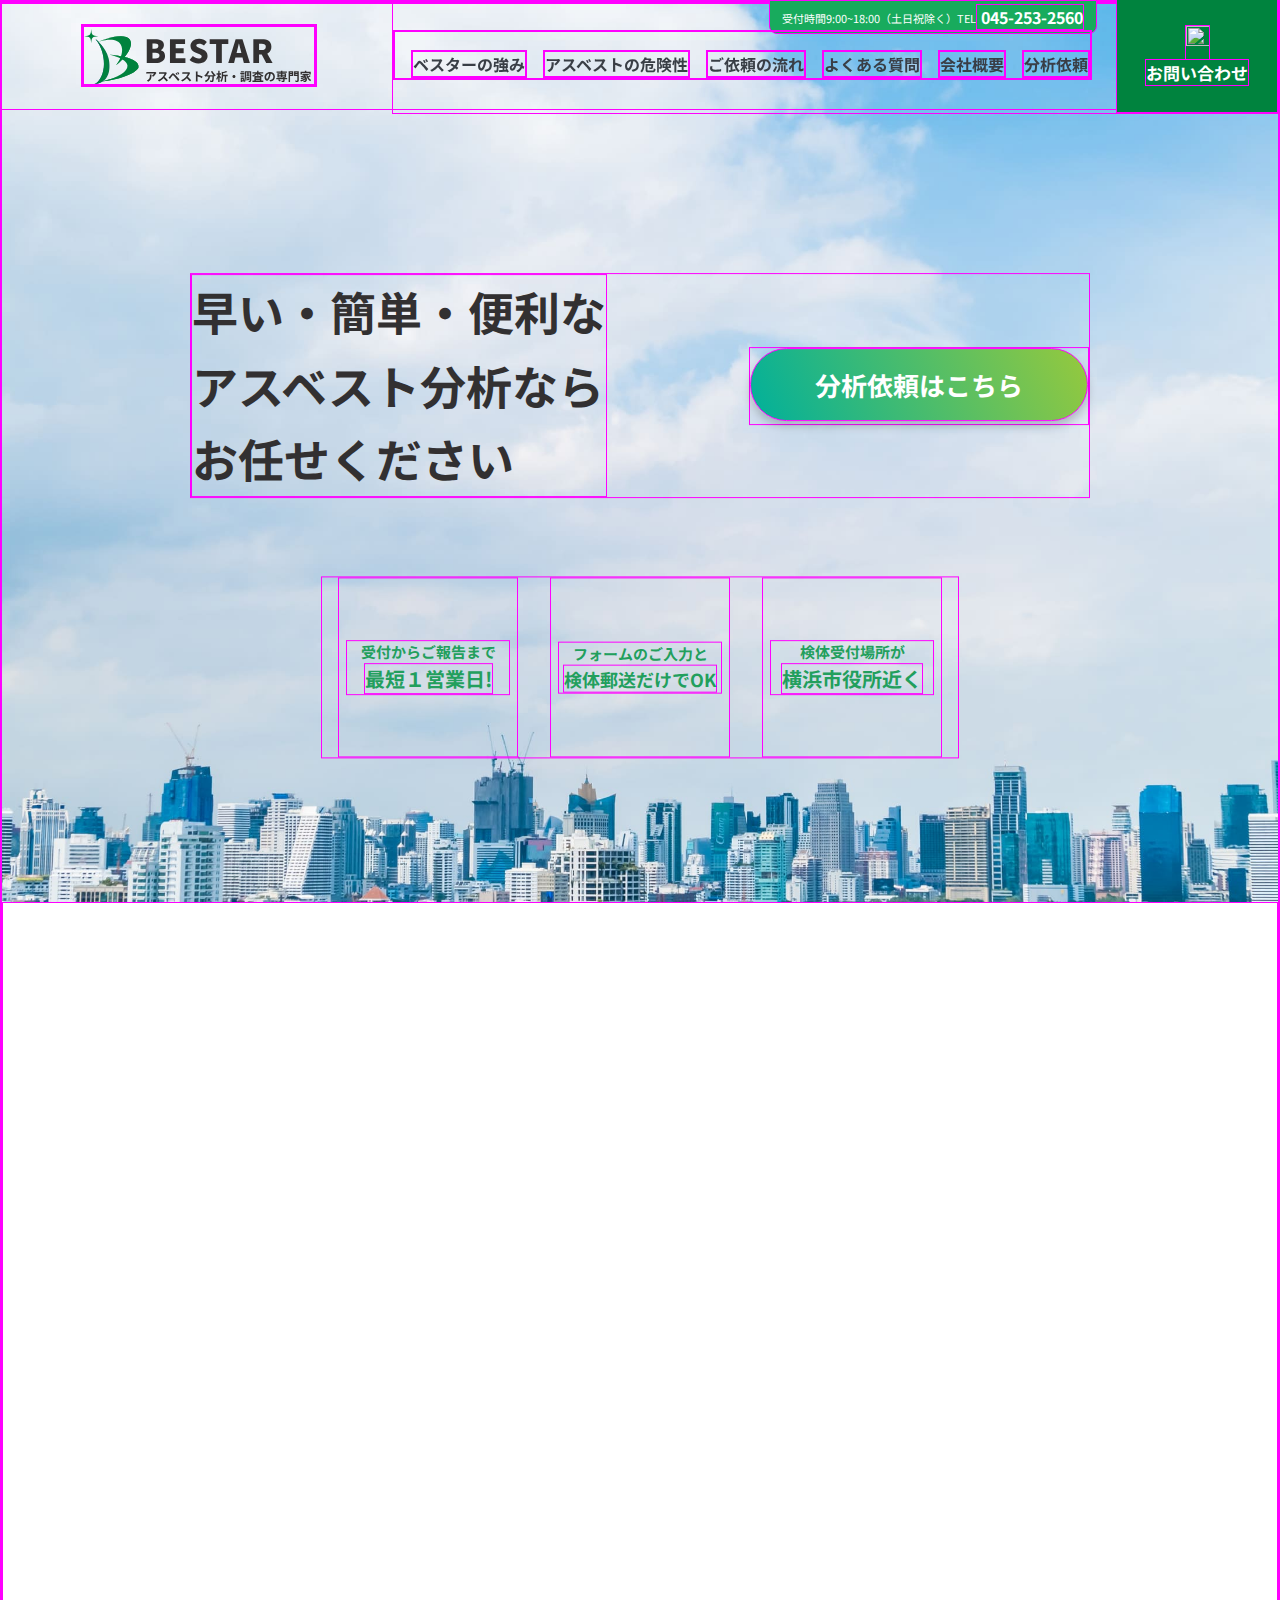
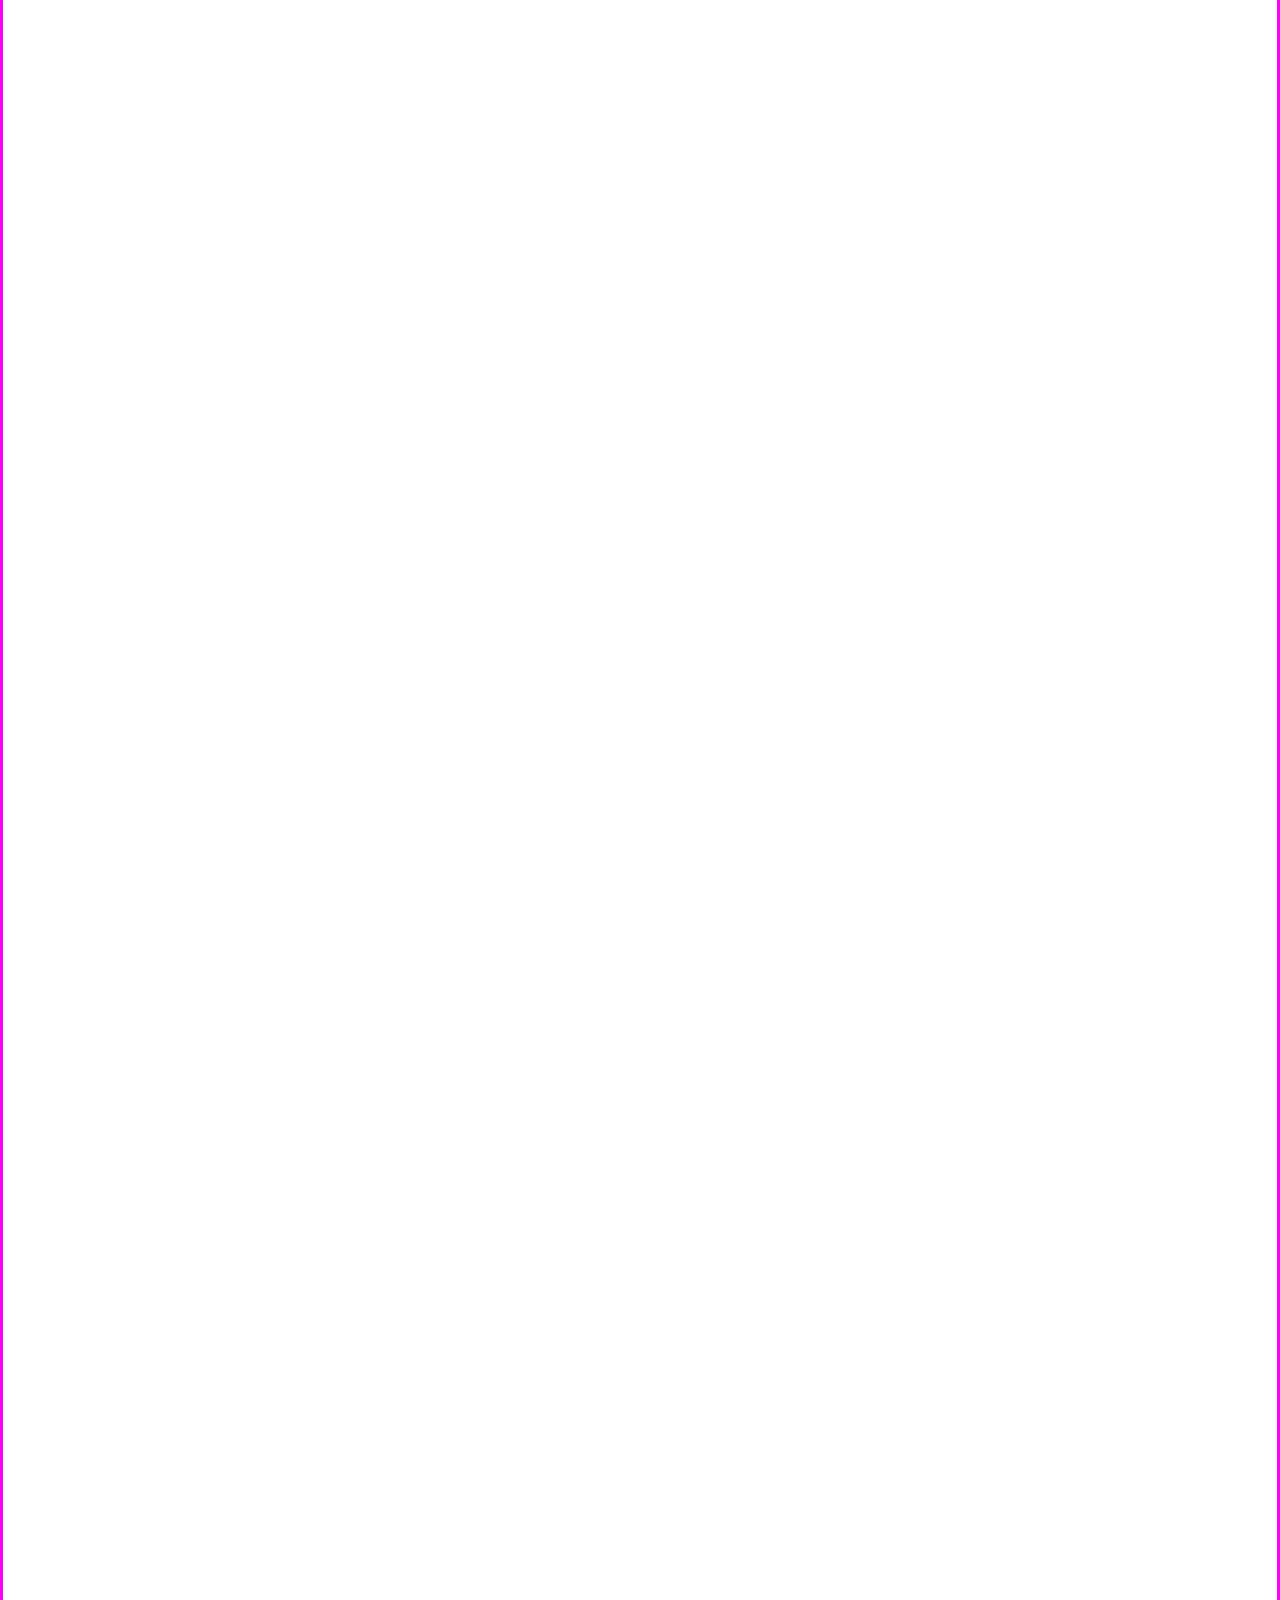
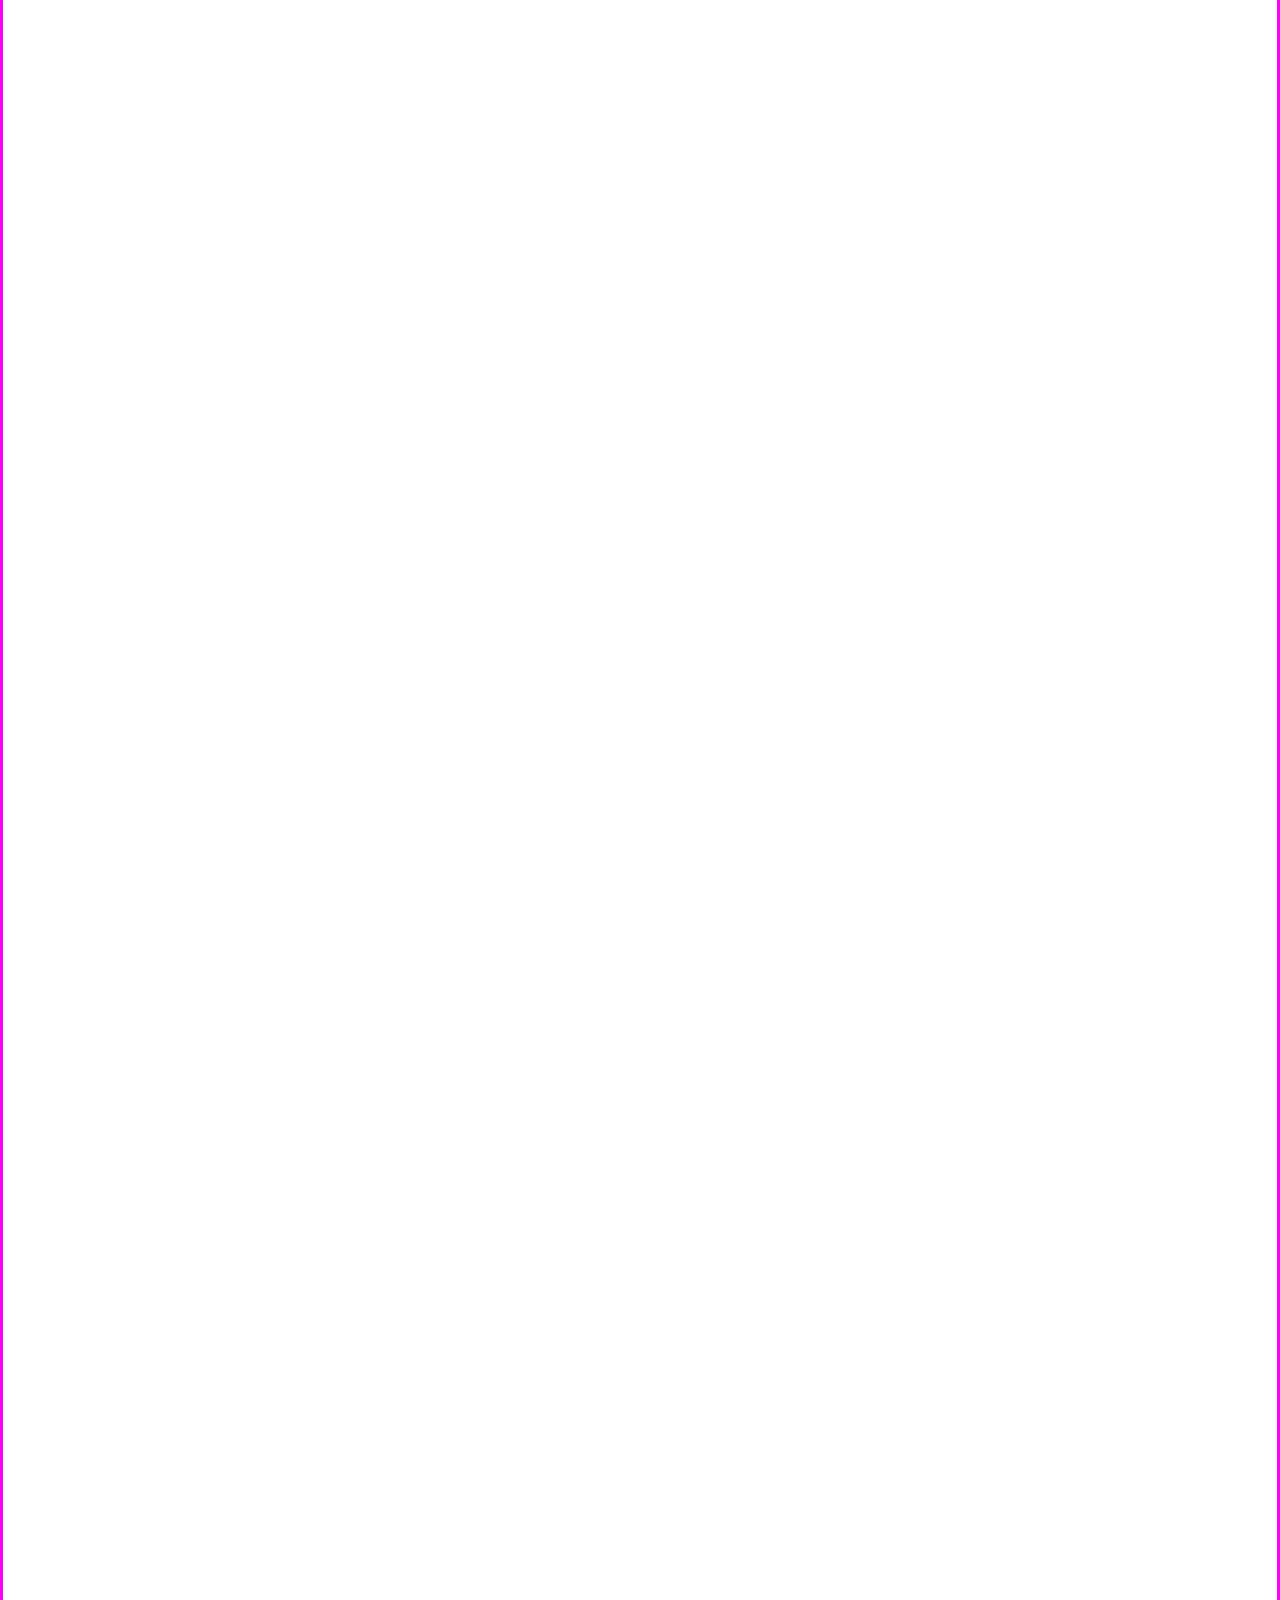
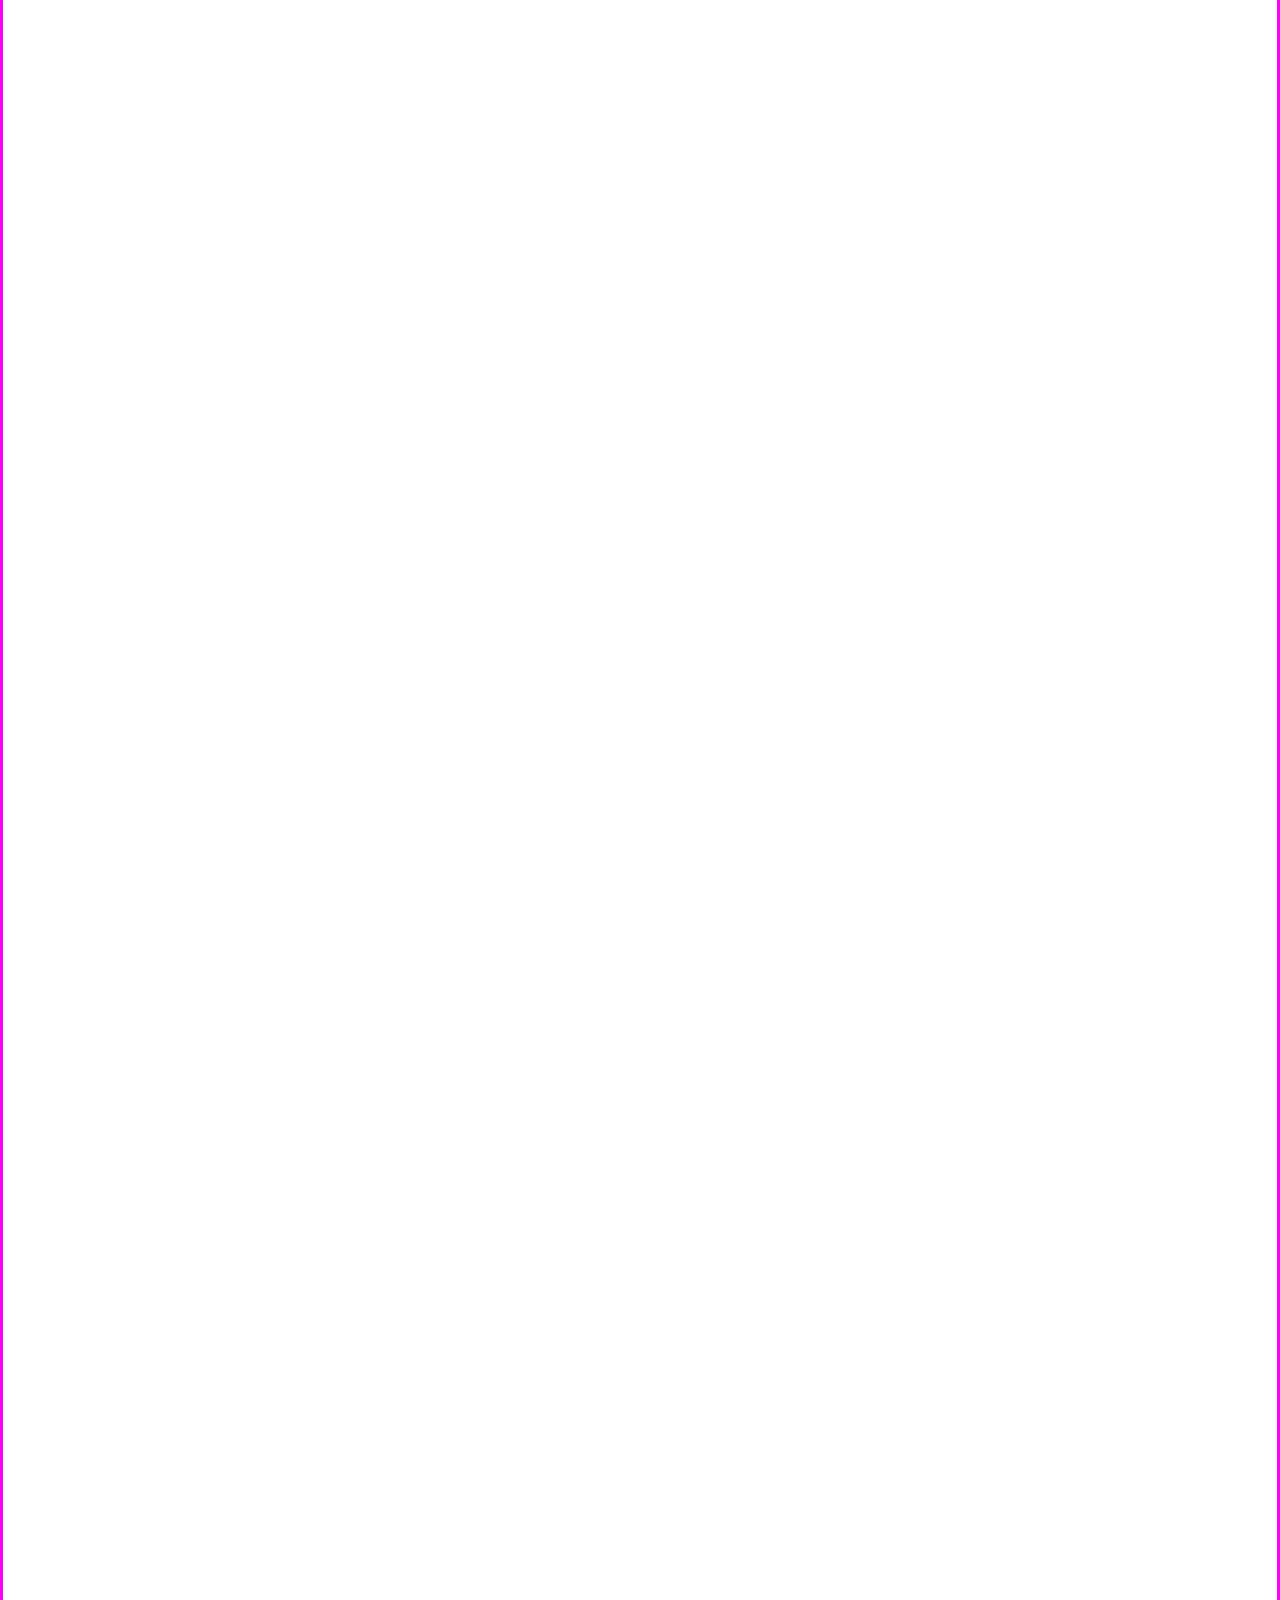
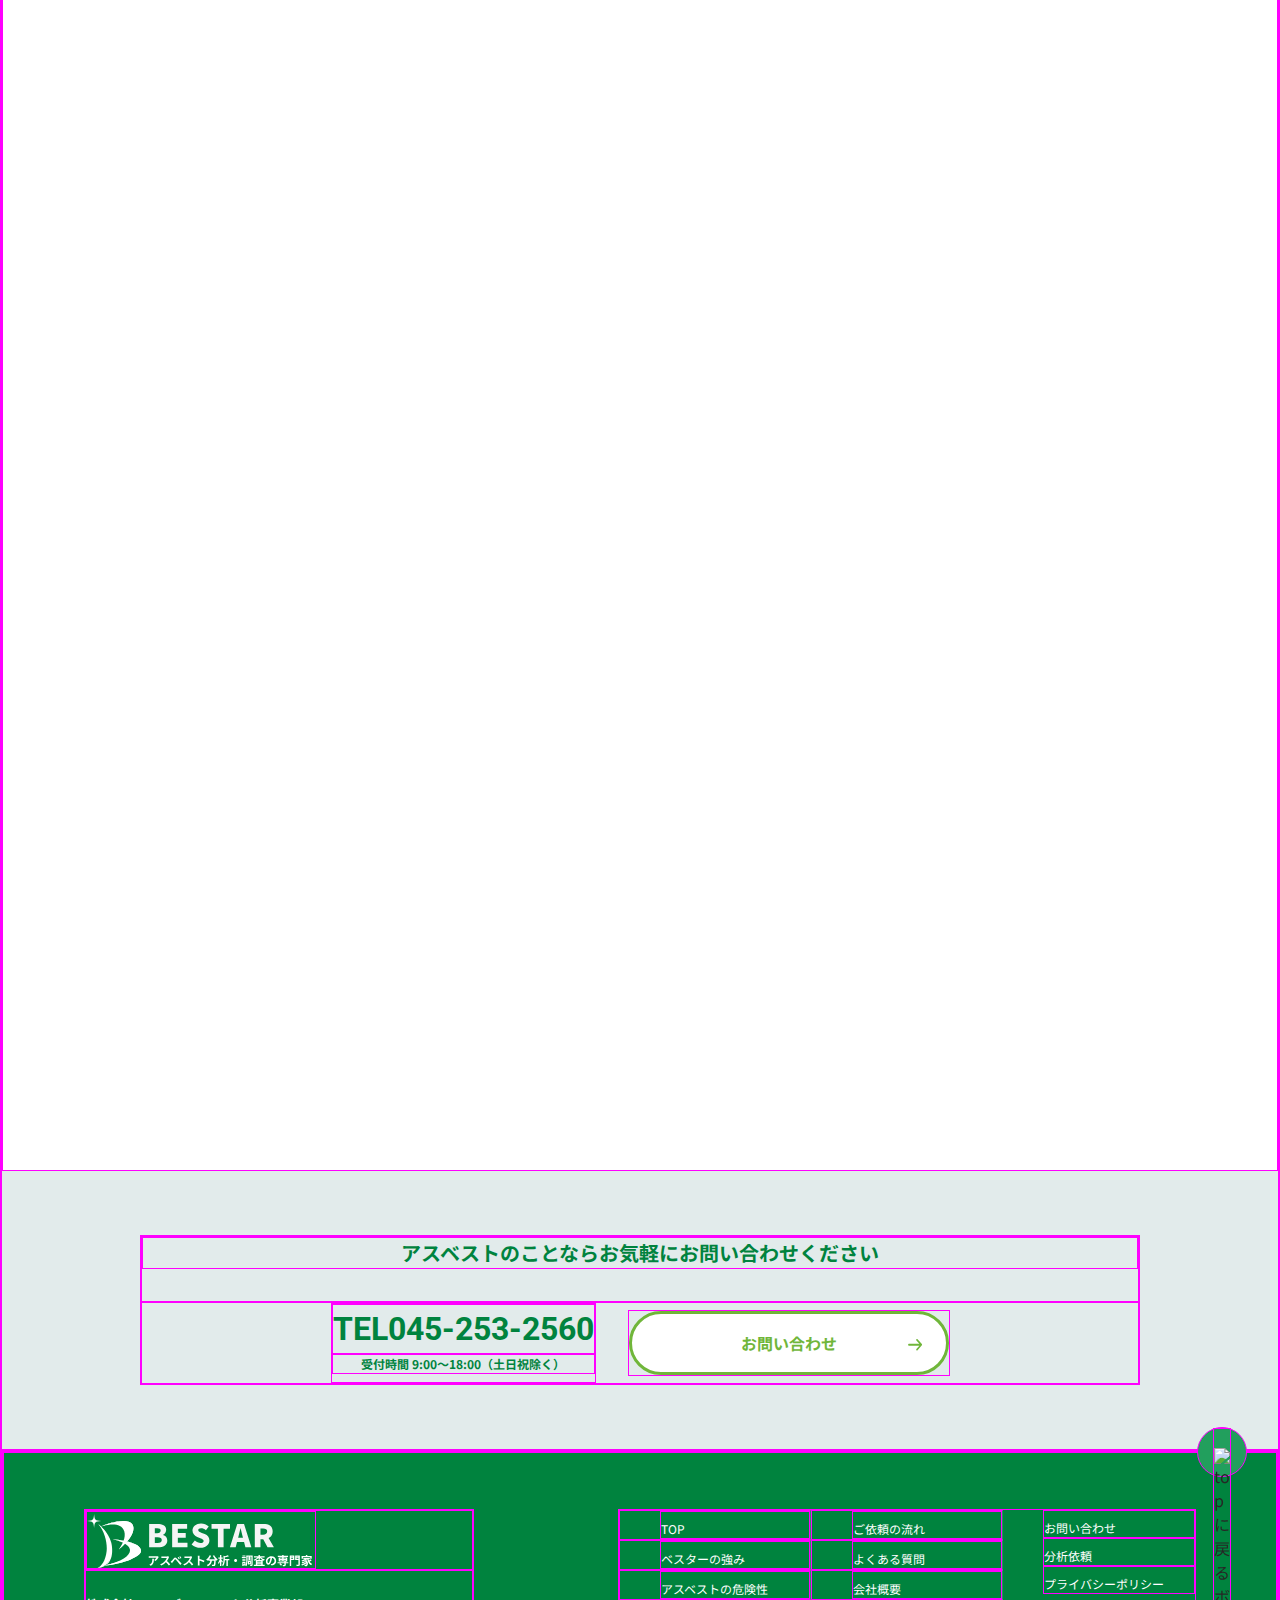
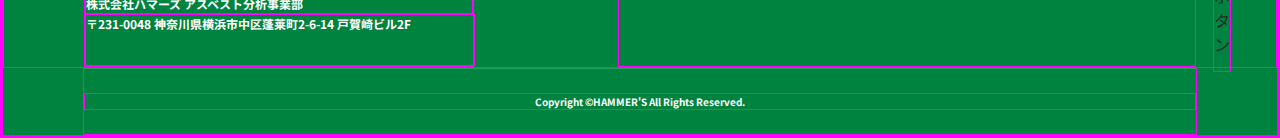
==== commit 4fb10c79: "top flowセクション修正" ====
--- a/index.html
+++ b/index.html
@@ -158,34 +158,34 @@
             <div class="l-flow__card-body">
               <p class="l-flow__card-ttl">分析依頼</p>
               <p class="l-flow__card-text">まずは<a href="/request/"
-                  class="c-font-bold u--link">こちらのフォーム</a>、もしくはメールからご依頼ください。直接持ち込みも可能です。</p>
-            </div>
-          </div>
-          <div class="l-flow__card">
-            <div class="l-flow__card-head">
+                  class="u--link">こちらのフォーム</a>、もしくはメールからご依頼ください。直接持ち込みも可能です。</p>
+            </div>
+          </div>
+          <div class="l-flow__card">
+            <div class="l-flow__card-head --point2">
               <img src="/assets/images/flow1.svg" alt="" class="l-flow__card-img">
             </div>
             <div class="l-flow__card-body">
-              <p class="l-flow__card-ttl">分析依頼</p>
-              <p class="l-flow__card-text">texttextttexttexttexttest</p>
-            </div>
-          </div>
-          <div class="l-flow__card">
-            <div class="l-flow__card-head">
+              <p class="l-flow__card-ttl">検体送付</p>
+              <p class="l-flow__card-text">分析用の検体を適切に採取・梱包いただき、弊社宛てにご郵送ください。</p>
+            </div>
+          </div>
+          <div class="l-flow__card">
+            <div class="l-flow__card-head --point3">
               <img src="/assets/images/flow1.svg" alt="" class="l-flow__card-img">
             </div>
             <div class="l-flow__card-body">
-              <p class="l-flow__card-ttl">分析依頼</p>
-              <p class="l-flow__card-text">texttextttexttexttexttest</p>
-            </div>
-          </div>
-          <div class="l-flow__card">
-            <div class="l-flow__card-head --border">
+              <p class="l-flow__card-ttl">受付・分析開始</p>
+              <p class="l-flow__card-text">お送り頂いたご依頼内容と検体の確認ができ次第、すぐに分析を開始します。</p>
+            </div>
+          </div>
+          <div class="l-flow__card">
+            <div class="l-flow__card-head --border --point4">
               <img src="/assets/images/flow1.svg" alt="" class="l-flow__card-img">
             </div>
             <div class="l-flow__card-body">
-              <p class="l-flow__card-ttl">分析依頼</p>
-              <p class="l-flow__card-text">texttextttexttexttexttest</p>
+              <p class="l-flow__card-ttl">結果報告</p>
+              <p class="l-flow__card-text">ご希望日までに分析結果をメールでご報告します。これで納品完了となります。</p>
             </div>
           </div>
         </div>
--- a/css/common.css
+++ b/css/common.css
@@ -1 +1 @@
-@import"https://fonts.googleapis.com/css2?family=Noto+Sans+JP:wght@400;700;900&family=Roboto:wght@400;700&display=swap";@import"https://fonts.googleapis.com/css2?family=Roboto:wght@400;700&display=swap";*,::before,::after{box-sizing:border-box;background-repeat:no-repeat}::before,::after{text-decoration:inherit;vertical-align:inherit}:where(:root){cursor:default;line-height:1.5;overflow-wrap:break-word;-moz-tab-size:4;-o-tab-size:4;tab-size:4;-webkit-tap-highlight-color:rgba(0,0,0,0);-webkit-text-size-adjust:100%;-moz-text-size-adjust:100%;text-size-adjust:100%}:where(body){margin:0}:where(h1){font-size:2em;margin:.67em 0}:where(dl,ol,ul) :where(dl,ol,ul){margin:0}:where(hr){color:inherit;height:0}:where(nav) :where(ol,ul){list-style-type:none;padding:0}:where(nav li)::before{content:"​";float:left}:where(pre){font-family:monospace,monospace;font-size:1em;overflow:auto}:where(abbr[title]){text-decoration:underline;-webkit-text-decoration:underline dotted;text-decoration:underline dotted}:where(b,strong){font-weight:bolder}:where(code,kbd,samp){font-family:monospace,monospace;font-size:1em}:where(small){font-size:80%}:where(audio,canvas,iframe,img,svg,video){vertical-align:middle}:where(iframe){border-style:none}:where(svg:not([fill])){fill:currentColor}:where(table){border-collapse:collapse;border-color:currentColor;text-indent:0}:where(button,input,select){margin:0}:where(button,[type=button i],[type=reset i],[type=submit i]){-webkit-appearance:button;-moz-appearance:button;appearance:button}:where(fieldset){border:1px solid #a0a0a0}:where(progress){vertical-align:baseline}:where(textarea){margin:0;resize:vertical}:where([type=search i]){-webkit-appearance:textfield;-moz-appearance:textfield;appearance:textfield;outline-offset:-2px}::-webkit-inner-spin-button,::-webkit-outer-spin-button{height:auto}::-webkit-input-placeholder{color:inherit;opacity:.54}::-webkit-search-decoration{-webkit-appearance:none}::-webkit-file-upload-button{-webkit-appearance:button;font:inherit}:where(dialog){background-color:#fff;border:solid;color:#000;height:-moz-fit-content;height:fit-content;left:0;margin:auto;padding:1em;position:absolute;right:0;width:-moz-fit-content;width:fit-content}:where(dialog:not([open])){display:none}:where(details>summary:first-of-type){display:list-item}:where([aria-busy=true i]){cursor:progress}:where([aria-disabled=true i],[disabled]){cursor:not-allowed}:where([aria-hidden=false i][hidden]){display:initial}:where([aria-hidden=false i][hidden]:not(:focus)){clip:rect(0, 0, 0, 0);position:absolute}*,*:before,*:after{box-sizing:border-box;vertical-align:bottom;margin:0;padding:0}html{overflow-x:hidden}body{width:100%;font-family:"Noto Sans JP","Roboto",YuGothic,"Hiragino Kaku Gothic ProN","Hind",Meiryo,sans-serif;line-height:1.5;letter-spacing:5%;color:#262626;font-size:16px;margin:0 auto;overflow-x:hidden}@media screen and (max-width: 414px){body{font-size:14px}}ul{margin:0;padding:0}li{list-style-type:none}a{text-decoration:none;color:#393e46;cursor:pointer}img{display:block;max-width:100%;height:auto}.l-header{width:100%;max-height:110px;display:flex;justify-content:space-between;align-items:center;position:fixed;top:0;left:0;right:0;z-index:99;transition:max-height .3s ease}.l-header.header-animation{max-height:80px;background-color:#fff}@media screen and (max-width: 1023px){.l-header{padding:4px 0;background-color:rgba(0,0,0,0);max-height:49px;position:absolute;top:0;left:0;right:0}.l-header.header-animation{max-height:80px;background-color:rgba(0,0,0,0)}}@media screen and (max-width: 414px){.l-header{background-color:rgba(0,0,0,0);height:49px}.l-header.header-animation{height:49px}}.l-header .l-header__logo-area{margin-left:80px}.l-header .l-header__logo-area.header-animation{width:176px}@media screen and (max-width: 1023px){.l-header .l-header__logo-area{width:116px;margin-left:16px;padding-top:7px}}@media screen and (max-width: 768px){.l-header .l-header__logo-area{width:116px;margin-left:16px;padding-top:7px}}.l-header .l-header__logo-area .l-header__link{display:block}.l-header .l-header__logo-area .l-header__link .l-header-logo{max-width:100%;height:auto;width:100%}.l-header .l-header__navarea{display:flex;align-items:center}.l-header .l-header__navarea .l-header__phone{position:fixed;top:0;right:183px;background-color:#18ab5d;padding:5px 12px;border-radius:0 0 8px 8px;color:#fff;font-size:11px;line-height:20px}.l-header .l-header__navarea .l-header__phone.header-animation{display:none}@media screen and (max-width: 1023px){.l-header .l-header__navarea .l-header__phone{display:none}}.l-header .l-header__navarea .l-header__nav{font-size:14px;font-weight:bold;position:relative}@media screen and (max-width: 1023px){.l-header .l-header__navarea .l-header__nav{position:fixed;z-index:1;top:0;left:0;right:0;background-color:#00833e;transition:all .9s;display:none;width:100%;height:100vh;overflow:scroll}}.l-header .l-header__navarea .l-header__nav.--open{display:block;z-index:1}.l-header .l-header__navarea .l-header__nav .l-header__nav-list{display:flex;padding-top:18px;white-space:nowrap}.l-header .l-header__navarea .l-header__nav .l-header__nav-list.header-animation{padding:0}@media screen and (max-width: 1023px){.l-header .l-header__navarea .l-header__nav .l-header__nav-list{flex-direction:column;text-align:center;align-items:center;justify-content:start;padding:60px 0}.l-header .l-header__navarea .l-header__nav .l-header__nav-list.header-animation{margin-top:60px}}.l-header .l-header__navarea .l-header__nav .l-header__nav-list .l-header__nav-item{margin-left:16px;position:relative}.l-header .l-header__navarea .l-header__nav .l-header__nav-list .l-header__nav-item:first-child{display:none}.l-header .l-header__navarea .l-header__nav .l-header__nav-list .l-header__nav-item:nth-child(8){display:none}.l-header .l-header__navarea .l-header__nav .l-header__nav-list .l-header__nav-item:nth-child(9){display:none}@media screen and (max-width: 1023px){.l-header .l-header__navarea .l-header__nav .l-header__nav-list .l-header__nav-item{margin:0;padding:18px;width:90%;border-bottom:1px solid #229f5d;text-align:left;font-size:16px}.l-header .l-header__navarea .l-header__nav .l-header__nav-list .l-header__nav-item:hover{background-color:rgba(255,255,255,.2)}.l-header .l-header__navarea .l-header__nav .l-header__nav-list .l-header__nav-item:first-child{display:block}.l-header .l-header__navarea .l-header__nav .l-header__nav-list .l-header__nav-item.--none{display:none}.l-header .l-header__navarea .l-header__nav .l-header__nav-list .l-header__nav-item:nth-child(8){display:block;border:none;display:flex;justify-content:center;padding-top:56px}.l-header .l-header__navarea .l-header__nav .l-header__nav-list .l-header__nav-item:nth-child(8)::after{display:none}.l-header .l-header__navarea .l-header__nav .l-header__nav-list .l-header__nav-item:nth-child(9){display:block;border:none;display:flex;justify-content:center;padding-top:0}.l-header .l-header__navarea .l-header__nav .l-header__nav-list .l-header__nav-item:nth-child(9)::after{display:none}.l-header .l-header__navarea .l-header__nav .l-header__nav-list .l-header__nav-item::after{content:"";background-image:url(../assets/images/arrow-topbtn.svg);position:absolute;top:41%;right:18px;width:14px;height:14px;background-size:contain;transform:rotate(90deg);background-position:center;transition:all .3s}.l-header .l-header__navarea .l-header__nav .l-header__nav-list .l-header__nav-item:hover{opacity:.8;transition:all .3s ease}.l-header .l-header__navarea .l-header__nav .l-header__nav-list .l-header__nav-item:hover::after{right:15px}}.l-header .l-header__navarea .l-header__nav .l-header__nav-list .l-header__nav-item .l-header__nav-link{display:block;font-size:16px;position:relative}.l-header .l-header__navarea .l-header__nav .l-header__nav-list .l-header__nav-item .l-header__nav-link.header-animation{font-size:14px}.l-header .l-header__navarea .l-header__nav .l-header__nav-list .l-header__nav-item .l-header__nav-link:hover{color:#00833e}.l-header .l-header__navarea .l-header__nav .l-header__nav-list .l-header__nav-item .l-header__nav-link::before{content:"";position:absolute;width:100%;height:2px;bottom:0;margin:-8px 0;background-color:#00833e;visibility:hidden;transform:scaleX(0);transition:all .4s ease-in-out 0s}.l-header .l-header__navarea .l-header__nav .l-header__nav-list .l-header__nav-item .l-header__nav-link:hover::before{opacity:.8;transition:all .3s ease;visibility:visible;transform:scaleX(1)}.l-header .l-header__navarea .l-header__nav .l-header__nav-list .l-header__nav-item .l-header__nav-link.current{color:#00833e}.l-header .l-header__navarea .l-header__nav .l-header__nav-list .l-header__nav-item .l-header__nav-link.current::before{visibility:visible;transform:scaleX(1)}@media screen and (max-width: 1023px){.l-header .l-header__navarea .l-header__nav .l-header__nav-list .l-header__nav-item .l-header__nav-link{min-width:300px;color:#fff}.l-header .l-header__navarea .l-header__nav .l-header__nav-list .l-header__nav-item .l-header__nav-link.header-animation{font-size:16px}.l-header .l-header__navarea .l-header__nav .l-header__nav-list .l-header__nav-item .l-header__nav-link:hover{color:#fff}.l-header .l-header__navarea .l-header__nav .l-header__nav-list .l-header__nav-item .l-header__nav-link:hover::before{opacity:.8;transition:all .3s ease;visibility:hidden;color:#fff !important}.l-header .l-header__navarea .l-header__nav .l-header__nav-list .l-header__nav-item .l-header__nav-link.current{color:#fff}.l-header .l-header__navarea .l-header__nav .l-header__nav-list .l-header__nav-item .l-header__nav-link.current::before{visibility:hidden}}.l-header .l-header__navarea .l-header__nav-contact{background-color:#00833e;padding:27px 28px;margin-left:24px;transition:padding .3s ease;display:inline-block;cursor:pointer;white-space:nowrap;display:block}.l-header .l-header__navarea .l-header__nav-contact.header-animation{padding:12px 16px}.l-header .l-header__navarea .l-header__nav-contact:hover{opacity:.8;transition:all .3s ease}@media screen and (max-width: 1023px){.l-header .l-header__navarea .l-header__nav-contact{display:none}}.l-header .l-header__navarea .l-header__nav-contact .l-header__navicon{margin:0 auto;padding-bottom:8px}.l-header .l-header__navarea .l-header__nav-contact .l-header__btn{color:#fff;font-size:17px;font-weight:bold}.l-header .l-header__navarea .l-header__nav-contact .l-header__btn.header-animation{font-size:14px}.l-footer{background-color:#00833e;width:100%;position:relative}.l-footer .l-footer__top{display:flex;justify-content:space-between;color:#fff;padding:56px 80px 0}@media screen and (max-width: 1023px){.l-footer .l-footer__top{padding:56px 40px 0;flex-direction:column;justify-content:center}}@media screen and (max-width: 768px){.l-footer .l-footer__top{padding:8px 0 24px}}@media screen and (max-width: 414px){.l-footer .l-footer__top{padding:4px 0 0 0}}.l-footer .l-footer__top .l-footer__logo-area{width:100%;max-width:390px}@media screen and (max-width: 1023px){.l-footer .l-footer__top .l-footer__logo-area{margin:0 auto}}@media screen and (max-width: 768px){.l-footer .l-footer__top .l-footer__logo-area .l-footer__logo{padding-top:34px}}.l-footer .l-footer__top .l-footer__logo-area .l-footer__logo .l-footer__logo-img{max-width:230px;height:auto;width:100%}@media screen and (max-width: 1023px){.l-footer .l-footer__top .l-footer__logo-area .l-footer__logo .l-footer__logo-img{margin:0 auto}}@media screen and (max-width: 414px){.l-footer .l-footer__top .l-footer__logo-area .l-footer__logo .l-footer__logo-img{max-width:196px}}.l-footer .l-footer__top .l-footer__logo-area .l-footer__logo-company{padding-top:24px;font-size:12px;font-weight:bold}@media screen and (max-width: 1023px){.l-footer .l-footer__top .l-footer__logo-area .l-footer__logo-company{text-align:center}}@media screen and (max-width: 414px){.l-footer .l-footer__top .l-footer__logo-area .l-footer__logo-company{padding-top:16px;font-size:12px}}.l-footer .l-footer__top .l-footer__logo-area .l-footer__logo-address{font-size:12px;padding-bottom:32px;width:390px;font-weight:bold}@media screen and (max-width: 1023px){.l-footer .l-footer__top .l-footer__logo-area .l-footer__logo-address{text-align:center}}@media screen and (max-width: 414px){.l-footer .l-footer__top .l-footer__logo-area .l-footer__logo-address{font-size:12px;padding-bottom:24px;width:100%}}.l-footer .l-footer__top .l-footer__nav-list{-moz-columns:12em 3;columns:12em 3;-moz-column-gap:0;column-gap:0}@media screen and (max-width: 768px){.l-footer .l-footer__top .l-footer__nav-list{-moz-columns:2;columns:2}}@media screen and (max-width: 1023px){.l-footer .l-footer__top .l-footer__nav-list{padding-bottom:34px}}.l-footer .l-footer__top .l-footer__nav-list .l-footer__nav-item{text-align:center;border-right:1px solid #229f5d;padding-left:40px}@media screen and (max-width: 414px){.l-footer .l-footer__top .l-footer__nav-list .l-footer__nav-item:nth-child(6){padding-left:20px}.l-footer .l-footer__top .l-footer__nav-list .l-footer__nav-item:nth-child(7){padding-left:20px}.l-footer .l-footer__top .l-footer__nav-list .l-footer__nav-item:nth-child(8){padding-left:20px}.l-footer .l-footer__top .l-footer__nav-list .l-footer__nav-item:nth-child(9){padding-left:20px}.l-footer .l-footer__top .l-footer__nav-list .l-footer__nav-item:nth-child(10){padding-left:20px}}.l-footer .l-footer__top .l-footer__nav-list .l-footer__nav-item .l-footer__nav-link{display:block;font-size:12px;color:#fff;text-align:left;padding-top:8px}.l-footer .l-footer__top .l-footer__nav-list .l-footer__nav-item .l-footer__nav-link:hover{opacity:.8;transition:all .3s ease}@media screen and (max-width: 414px){.l-footer .l-footer__top .l-footer__nav-list .l-footer__nav-item .l-footer__nav-link{font-size:12px}}.l-footer .l-footer__top .l-footer__nav-list .--noborder{border:none}.l-footer .l-footer__bottom{margin:0 80px;padding:24px 0;text-align:center;align-items:center;border-top:1px solid #229f5d}@media screen and (max-width: 768px){.l-footer .l-footer__bottom{margin:0 16px;padding:16px 0}}@media screen and (max-width: 414px){.l-footer .l-footer__bottom{margin:0 8px;padding:10px 0}}.l-footer .l-footer__bottom .l-footer__copyright{color:#fff;font-weight:bold;font-size:10px}.main .l-mv{background-image:url(../assets/images/mainvisual.jpg);background-repeat:no-repeat;background-size:cover;background-position:center;height:100vh;margin:0 calc(50% - 50vw);padding:0 calc(50vw - 50%);position:relative}.main .l-mv .l-mv__heroarea{width:100%;max-width:900px;display:flex;justify-content:space-between;align-items:center;position:absolute;top:40%;left:50%;transform:translate(-50%, -40%)}@media screen and (max-width: 1023px){.main .l-mv .l-mv__heroarea{padding:0 26px}}@media screen and (max-width: 768px){.main .l-mv .l-mv__heroarea{flex-direction:column;justify-content:center}}@media screen and (max-width: 414px){.main .l-mv .l-mv__heroarea{margin:0}}.main .l-mv .l-mv__heroarea .l-mv__hero-text{color:#323031;font-size:46px;line-height:160%;font-weight:bold;line-height:160%}@media screen and (max-width: 768px){.main .l-mv .l-mv__heroarea .l-mv__hero-text{font-size:28px;text-align:center;padding-bottom:46px}}.main .l-mv .l-mv__heroarea .l-mv__btnarea{max-width:352px;height:78px;position:relative}@media screen and (max-width: 414px){.main .l-mv .l-mv__heroarea .l-mv__btnarea{min-width:238px}}.main .l-mv .l-mv__heroarea .l-mv__btnarea .l-mv__ctabtn{display:block;position:relative;width:100%;border-radius:50px;padding:16px 64px;font-size:26px;font-weight:bold;background:linear-gradient(64deg, rgb(0, 176, 155) 0%, rgb(150, 201, 61) 100%);color:#fff;display:flex;align-items:center;justify-content:center;box-shadow:0px 5px 10px rgba(0,0,0,.2);overflow:hidden}.main .l-mv .l-mv__heroarea .l-mv__btnarea .l-mv__ctabtn:hover{background:radial-gradient(circle at 100% 0%, rgb(0, 176, 155) 15%, rgb(150, 201, 61))}.main .l-mv .l-mv__heroarea .l-mv__btnarea .l-mv__ctabtn::before{position:absolute;top:0;left:-60%;width:50%;height:100%;background:linear-gradient(90deg, rgba(255, 255, 255, 0) 0%, rgba(255, 255, 255, 0.3) 100%);transform:skewX(-25deg);transition:2s ease-in-out;content:""}@keyframes flash{100%{left:120%}}.main .l-mv .l-mv__heroarea .l-mv__btnarea .l-mv__ctabtn:hover::before{animation:flash .75s}.main .l-mv .l-mv__heroarea .l-mv__btnarea .l-mv__ctabtn::after{content:"";background-image:url(../assets/images/arrow-ctabtn.svg);background-repeat:no-repeat;position:absolute;top:46%;transform:translateX(-45%);right:5%;width:15px;height:15px;transition:all .3s}@media screen and (max-width: 414px){.main .l-mv .l-mv__heroarea .l-mv__btnarea .l-mv__ctabtn::after{top:43%}}.main .l-mv .l-mv__heroarea .l-mv__btnarea .l-mv__ctabtn:hover::after{right:4%}@media screen and (max-width: 414px){.main .l-mv .l-mv__heroarea .l-mv__btnarea .l-mv__ctabtn{font-size:18px}}.main .l-mv .l-mv__flex-container{display:flex;position:absolute;top:80%;left:50%;transform:translate(-50%, -80%)}@media screen and (max-width: 768px){.main .l-mv .l-mv__flex-container{justify-content:center}}@media screen and (max-width: 414px){.main .l-mv .l-mv__flex-container{width:338px}}.main .l-mv .l-mv__flex-container .l-mv__flex-img-bg{width:180px;height:180px;background-image:url(../assets/images/mv-textbg.png);background-repeat:no-repeat;background-size:contain;background-position:center;position:relative;text-align:center;margin:0 16px}@media screen and (max-width: 768px){.main .l-mv .l-mv__flex-container .l-mv__flex-img-bg{width:120px;height:120px}}@media screen and (max-width: 414px){.main .l-mv .l-mv__flex-container .l-mv__flex-img-bg{margin:0 2px;background-size:contain}}.main .l-mv .l-mv__flex-container .l-mv__flex-img-bg .l-mv__hero-descroption{min-width:164px;color:#229f5d;font-size:15px;line-height:1.5;position:absolute;top:50%;left:50%;transform:translate(-50%, -50%)}@media screen and (max-width: 768px){.main .l-mv .l-mv__flex-container .l-mv__flex-img-bg .l-mv__hero-descroption{font-size:10px}}@media screen and (max-width: 414px){.main .l-mv .l-mv__flex-container .l-mv__flex-img-bg .l-mv__hero-descroption{min-width:112px}}.main .l-mv .l-mv__flex-container .l-mv__flex-img-bg .l-mv__hero-descroption .l-mv__hero-descroption--bold{font-size:20px}@media screen and (max-width: 768px){.main .l-mv .l-mv__flex-container .l-mv__flex-img-bg .l-mv__hero-descroption .l-mv__hero-descroption--bold{font-size:12px}}.main .l-mv .l-mv__flex-container .l-mv__flex-img-bg .l-mv__hero-descroption .l-mv__hero-descroption--bold-center{font-size:18px}@media screen and (max-width: 768px){.main .l-mv .l-mv__flex-container .l-mv__flex-img-bg .l-mv__hero-descroption .l-mv__hero-descroption--bold-center{font-size:11px}}.main .l-feature{background-color:#fff;margin:0 calc(50% - 50vw);padding:0 calc(50vw - 50%);padding:120px 0}@media screen and (max-width: 768px){.main .l-feature{padding:80px 0}}@media screen and (max-width: 414px){.main .l-feature{padding:60px 0}}.main .l-feature .l-feature__text-top{font-weight:bold;margin:0 auto;text-align:center;line-height:200%;padding-bottom:48px;font-size:21px}@media screen and (max-width: 768px){.main .l-feature .l-feature__text-top{font-size:16px}}@media screen and (max-width: 414px){.main .l-feature .l-feature__text-top{font-size:12px}}.main .l-feature .l-feature__card{max-width:500px;text-align:center;margin:0 20px;padding-bottom:24px}@media screen and (max-width: 768px){.main .l-feature .l-feature__card{margin:0 auto;width:383px}}@media screen and (max-width: 414px){.main .l-feature .l-feature__card{width:314px}}.main .l-feature .l-feature__card .l-feature__card-top{background-color:#229f5d;padding:4px 24px;border-radius:7px 7px 0 0}.main .l-feature .l-feature__card .l-feature__card-top .l-feature__card-top--text{color:#fff;font-size:20px;font-weight:bold;position:relative;display:inline-block}@media screen and (max-width: 768px){.main .l-feature .l-feature__card .l-feature__card-top .l-feature__card-top--text{font-size:14px}}.main .l-feature .l-feature__card .l-feature__card-top .l-feature__card-top--text::before{content:"";position:absolute;top:55%;transform:translateY(-50%);left:-25px;width:20px;height:20px;background-image:url("../assets/images/check-icon.svg");background-size:cover;background-repeat:no-repeat}.main .l-feature .l-feature__card .l-feature__card-bottom{border:3px solid #229f5d;border-top:none;border-radius:0 0 7px 7px;padding:32px 18px;height:130px;background-color:#fff;box-shadow:0px 5px 10px rgba(0,0,0,.2)}@media screen and (max-width: 768px){.main .l-feature .l-feature__card .l-feature__card-bottom{padding:24px;height:103px}}@media screen and (max-width: 414px){.main .l-feature .l-feature__card .l-feature__card-bottom{padding:14px;height:72px}}.main .l-feature .l-feature__card .l-feature__card-bottom .l-feature__card-bottom--day{font-size:40px;font-weight:bold}.main .l-feature .l-feature__card .l-feature__card-bottom .l-feature__card-bottom--day.--secondary{font-size:32px}@media screen and (max-width: 768px){.main .l-feature .l-feature__card .l-feature__card-bottom .l-feature__card-bottom--day.--secondary{font-size:20px;width:339px}}@media screen and (max-width: 768px){.main .l-feature .l-feature__card .l-feature__card-bottom .l-feature__card-bottom--day.--secondary{width:inherit}}@media screen and (max-width: 768px){.main .l-feature .l-feature__card .l-feature__card-bottom .l-feature__card-bottom--day{font-size:20px}}.main .l-feature .l-feature__text-bottom{display:flex;justify-content:center;align-items:center;margin:0 auto;line-height:180%;padding-bottom:64px}@media screen and (max-width: 768px){.main .l-feature .l-feature__text-bottom{padding-bottom:24px}}@media screen and (max-width: 414px){.main .l-feature .l-feature__text-bottom{padding-bottom:40px}}.main .l-feature .l-feature__text-bottom .l-feature__text{font-size:16px;text-align:left;padding-top:16px}@media screen and (max-width: 768px){.main .l-feature .l-feature__text-bottom .l-feature__text{font-size:14px;padding-top:14px}}@media screen and (max-width: 414px){.main .l-feature .l-feature__text-bottom .l-feature__text{font-size:12px;padding-top:12px}}.main .l-feature .l-feature__info{display:flex;align-items:center;justify-content:space-between;padding-bottom:64px}@media screen and (max-width: 414px){.main .l-feature .l-feature__info{flex-direction:column;justify-content:center;padding-bottom:32px}}.main .l-feature .l-feature__info .l-feature__info-area{max-width:270px;height:auto}@media screen and (max-width: 768px){.main .l-feature .l-feature__info .l-feature__info-area{margin:0 4px}}@media screen and (max-width: 414px){.main .l-feature .l-feature__info .l-feature__info-area{margin:0;padding-bottom:32px}}.main .l-feature .l-feature__info .l-feature__info-area .l-feature__info-img{padding-bottom:16px}.main .l-feature .l-feature__info .l-feature__info-area .l-feature__info-text{font-weight:bold}@media screen and (max-width: 768px){.main .l-feature .l-feature__info .l-feature__info-area .l-feature__info-text{font-size:12px}}@media screen and (max-width: 414px){.main .l-feature .l-feature__info .l-feature__info-area .l-feature__info-text{font-size:16px}}.main .l-feature .l-feature__ctabtn-area{display:flex;justify-content:center;gap:32px}@media screen and (max-width: 768px){.main .l-feature .l-feature__ctabtn-area{flex-direction:column;gap:8px}}.main .l-feature .l-feature__ctabtn-area .l-feature__ctabtn{display:flex;justify-content:center;align-items:center}@media screen and (max-width: 768px){.main .l-feature .l-feature__ctabtn-area .l-feature__ctabtn{padding-bottom:24px}}.main .l-flow{background-color:#f4f7f7;margin:0 calc(50% - 50vw);padding:0 calc(50vw - 50%);padding:120px 0}@media screen and (max-width: 768px){.main .l-flow{padding:80px 0}}@media screen and (max-width: 414px){.main .l-flow{padding:60px 0}}.main .l-flow .l-flow__card-area{display:flex;flex-wrap:wrap;justify-content:space-between;width:100%}@media screen and (max-width: 768px){.main .l-flow .l-flow__card-area{flex-direction:column;align-items:center}}.main .l-flow .l-flow__card-area .l-flow__card{width:25%;display:flex;flex-direction:column;align-items:center}.main .l-flow .l-flow__card-area .l-flow__card .l-flow__card-head{background-color:#fff;box-shadow:0px 12px 48px 0px rgba(0,0,0,.05);border-radius:50%;width:205px;height:205px;position:relative}@media screen and (max-width: 1023px){.main .l-flow .l-flow__card-area .l-flow__card .l-flow__card-head{width:180px;height:180px}}@media screen and (max-width: 768px){.main .l-flow .l-flow__card-area .l-flow__card .l-flow__card-head{width:205px;height:205px}}.main .l-flow .l-flow__card-area .l-flow__card .l-flow__card-head::before{content:"01";width:66px;height:66px;background-color:#229f5d;border-radius:50%;position:absolute;top:0;left:0;font-size:20px;font-weight:bold;color:#fff;display:inline-flex;justify-content:center;align-items:center}@media screen and (max-width: 1023px){.main .l-flow .l-flow__card-area .l-flow__card .l-flow__card-head::before{width:50px;height:50px}}@media screen and (max-width: 768px){.main .l-flow .l-flow__card-area .l-flow__card .l-flow__card-head::before{width:66px;height:66px}}.main .l-flow .l-flow__card-area .l-flow__card .l-flow__card-head::after{content:"";position:absolute;top:50%;right:-48px;transform:translateY(-50%);border-top:3px dotted #229f5d;z-index:-1;height:1px;width:50px}@media screen and (max-width: 1023px){.main .l-flow .l-flow__card-area .l-flow__card .l-flow__card-head::after{width:74px;right:-70px}}@media screen and (max-width: 768px){.main .l-flow .l-flow__card-area .l-flow__card .l-flow__card-head::after{border:none}}.main .l-flow .l-flow__card-area .l-flow__card .l-flow__card-head.--border::after{border:none}.main .l-flow .l-flow__card-area .l-flow__card .l-flow__card-head .l-flow__card-img{position:absolute;top:50%;left:50%;transform:translate(-50%, -50%)}.main .l-flow .l-flow__card-area .l-flow__card .l-flow__card-body{padding-top:16px}.main .l-flow .l-flow__card-area .l-flow__card .l-flow__card-body .l-flow__card-ttl{color:#00833e;font-weight:bold;text-align:center;font-size:20px}.main .l-flow .l-flow__card-area .l-flow__card .l-flow__card-body .l-flow__card-text{font-size:18px}.main .l-flow .l-flow__ctabtn{display:flex;justify-content:center;align-items:center}.main .l-survey{background-color:#fff;padding:120px 0}@media screen and (max-width: 768px){.main .l-survey{padding:80px 0}}@media screen and (max-width: 414px){.main .l-survey{padding:60px 0}}.main .l-survey .l-surbey__ttl{display:flex;justify-content:center;align-items:center;padding-bottom:75px}@media screen and (max-width: 768px){.main .l-survey .l-surbey__ttl{padding-bottom:63px}}@media screen and (max-width: 414px){.main .l-survey .l-surbey__ttl{padding-bottom:45px}}.main .l-survey .l-surbey__ttl .l-surbey__ttl-text{line-height:1;font-size:32px;font-weight:bold}@media screen and (max-width: 768px){.main .l-survey .l-surbey__ttl .l-surbey__ttl-text{font-size:22px;padding:0 20px}}@media screen and (max-width: 414px){.main .l-survey .l-surbey__ttl .l-surbey__ttl-text{font-size:15px;padding:0 4px}}.main .l-survey .l-surbey__ttl .l-surbey__ttl-text.--font{font-size:40px;line-height:1;color:#00833e;position:relative}@media screen and (max-width: 768px){.main .l-survey .l-surbey__ttl .l-surbey__ttl-text.--font{font-size:28px}}@media screen and (max-width: 414px){.main .l-survey .l-surbey__ttl .l-surbey__ttl-text.--font{font-size:20px}}.main .l-survey .l-surbey__ttl .l-surbey__ttl-text.--font::after{content:"";position:absolute;bottom:-15px;left:0;width:100%;border-bottom:4px dotted #00833e}@media screen and (max-width: 768px){.main .l-survey .l-surbey__ttl .l-surbey__ttl-text.--font::after{bottom:-13px;border-bottom:3px dotted #00833e}}@media screen and (max-width: 414px){.main .l-survey .l-surbey__ttl .l-surbey__ttl-text.--font::after{bottom:-10px;border-bottom:2px dotted #00833e}}.main .l-survey .l-surbey__flex-container{display:flex}@media screen and (max-width: 768px){.main .l-survey .l-surbey__flex-container{flex-direction:column;justify-content:center}}.main .l-survey .l-surbey__flex-container .l-surbey__imgarea{margin-right:60px;position:relative}@media screen and (max-width: 768px){.main .l-survey .l-surbey__flex-container .l-surbey__imgarea{display:flex;justify-content:center;margin:0 auto}}.main .l-survey .l-surbey__flex-container .l-surbey__imgarea .l-surbey__img1{max-width:500px;width:100%}.main .l-survey .l-surbey__flex-container .l-surbey__info{flex:5;max-width:428px}@media screen and (max-width: 768px){.main .l-survey .l-surbey__flex-container .l-surbey__info{margin:0 auto}}@media screen and (max-width: 414px){.main .l-survey .l-surbey__flex-container .l-surbey__info{max-width:100%}}.main .l-survey .l-surbey__flex-container .l-surbey__info .l-surbey__description{line-height:200%}@media screen and (max-width: 414px){.main .l-survey .l-surbey__flex-container .l-surbey__info .l-surbey__description{padding:28px 0 40px}}.main .l-survey .l-surbey__flex-container .l-surbey__info .l-surbey__ctabtn{display:flex;justify-content:center}.main .l-merit-top{background-color:#f4f7f7;margin:0 calc(50% - 50vw);padding:0 calc(50vw - 50%);padding:120px 0}@media screen and (max-width: 768px){.main .l-merit-top{padding:80px 0}}@media screen and (max-width: 414px){.main .l-merit-top{padding:60px 0}}.main .l-merit-top .l-merit-top__list{position:relative;padding:64px 8px;border:solid 4px #00833e;border-radius:15px;display:flex;justify-content:center;gap:115px;margin:0 50px 80px}@media screen and (max-width: 768px){.main .l-merit-top .l-merit-top__list{padding:40px 16px;flex-direction:column;gap:24px;border:solid 2px #00833e}}@media screen and (max-width: 414px){.main .l-merit-top .l-merit-top__list{margin:12px 0 44px}}.main .l-merit-top .l-merit-top__list::after{content:"EASY&SPEEDY";position:absolute;top:-28px;left:15px;text-align:right;background:#f4f7f7;font-size:32px;color:#00833e;padding:0 10px;font-weight:bold;font-family:"Roboto",sans-serif}@media screen and (max-width: 768px){.main .l-merit-top .l-merit-top__list::after{font-size:24px;top:-21px}}.main .l-merit-top .l-merit-top__list .l-merit-top__list-img{max-width:154px;height:auto}@media screen and (max-width: 768px){.main .l-merit-top .l-merit-top__list .l-merit-top__list-img{margin:0 auto}}.main .l-merit-top .l-merit-top__list .l-merit-top__list-text{max-width:480px;font-size:24px;font-weight:bold;line-height:180%}@media screen and (max-width: 768px){.main .l-merit-top .l-merit-top__list .l-merit-top__list-text{font-size:20px;max-width:80%;margin:0 auto}}@media screen and (max-width: 414px){.main .l-merit-top .l-merit-top__list .l-merit-top__list-text{font-size:16px}}.main .l-merit-top .l-merit-top__list--secondary{position:relative;padding:64px 8px;border:solid 4px #00833e;border-radius:15px;display:flex;flex-direction:row-reverse;justify-content:center;align-items:center;gap:115px;margin:0 50px 80px}@media screen and (max-width: 768px){.main .l-merit-top .l-merit-top__list--secondary{padding:40px 16px;flex-direction:column;gap:24px;border:solid 2px #00833e}}@media screen and (max-width: 414px){.main .l-merit-top .l-merit-top__list--secondary{margin:0 0 44px}}.main .l-merit-top .l-merit-top__list--secondary::after{content:"RELIABLE";position:absolute;top:-28px;right:15px;text-align:right;background:#f4f7f7;font-size:32px;color:#00833e;padding:0 10px;font-weight:bold;font-family:"Roboto",sans-serif}@media screen and (max-width: 768px){.main .l-merit-top .l-merit-top__list--secondary::after{font-size:24px;top:-21px}}.main .l-merit-top .l-merit-top__list--secondary .l-merit-top__list--secondary-img{max-width:154px;height:auto}@media screen and (max-width: 768px){.main .l-merit-top .l-merit-top__list--secondary .l-merit-top__list--secondary-img{margin:0 auto}}.main .l-merit-top .l-merit-top__list--secondary .l-merit-top__list--secondary-text{max-width:480px;font-size:24px;font-weight:bold;line-height:180%}@media screen and (max-width: 768px){.main .l-merit-top .l-merit-top__list--secondary .l-merit-top__list--secondary-text{font-size:20px;max-width:80%;margin:0 auto}}@media screen and (max-width: 414px){.main .l-merit-top .l-merit-top__list--secondary .l-merit-top__list--secondary-text{font-size:16px}}.main .l-merit-top .l-merit-top__list--tertiary{position:relative;padding:64px 8px;border:solid 4px #00833e;border-radius:15px;display:flex;justify-content:center;align-items:center;gap:115px;margin:0 50px 80px}@media screen and (max-width: 768px){.main .l-merit-top .l-merit-top__list--tertiary{padding:40px 16px;flex-direction:column;gap:24px;border:solid 2px #00833e}}@media screen and (max-width: 414px){.main .l-merit-top .l-merit-top__list--tertiary{margin:0 0 44px}}.main .l-merit-top .l-merit-top__list--tertiary::after{content:"ALL IN";position:absolute;top:-28px;left:15px;text-align:right;background:#f4f7f7;font-size:32px;color:#00833e;padding:0 10px;font-weight:bold;font-family:"Roboto",sans-serif}@media screen and (max-width: 768px){.main .l-merit-top .l-merit-top__list--tertiary::after{font-size:24px;top:-21px}}.main .l-merit-top .l-merit-top__list--tertiary .l-merit-top__list--tertiary-img{max-width:154px;height:auto}@media screen and (max-width: 768px){.main .l-merit-top .l-merit-top__list--tertiary .l-merit-top__list--tertiary-img{margin:0 auto}}.main .l-merit-top .l-merit-top__list--tertiary .l-merit-top__list--tertiary-text{max-width:480px;font-size:24px;font-weight:bold;line-height:180%}@media screen and (max-width: 768px){.main .l-merit-top .l-merit-top__list--tertiary .l-merit-top__list--tertiary-text{font-size:20px;max-width:80%;margin:0 auto}}@media screen and (max-width: 414px){.main .l-merit-top .l-merit-top__list--tertiary .l-merit-top__list--tertiary-text{font-size:16px}}.main .l-merit-top .l-merit-top__ctabtn{display:flex;justify-content:center;align-items:center}.main .l-faq{padding:120px 0}@media screen and (max-width: 768px){.main .l-faq{padding:80px 0}}@media screen and (max-width: 414px){.main .l-faq{padding:60px 0}}.main .l-faq .l-faq__list{padding-bottom:64px}@media screen and (max-width: 414px){.main .l-faq .l-faq__list{padding-bottom:40px}}.main .l-faq .l-faq__list .l-faq__item{position:relative;margin:40px 0 0;cursor:pointer}@media screen and (max-width: 768px){.main .l-faq .l-faq__list .l-faq__item{margin:10px 0 0}}.main .l-faq .l-faq__list .l-faq__item:first-child{margin-top:0}.main .l-faq .l-faq__list .l-faq__item::after{position:absolute;top:34px;right:26px;display:block;width:10px;height:10px;margin:auto;content:"";transform:rotate(135deg);border-top:2px solid #262626;border-right:2px solid #262626;transition:all .3s}@media screen and (max-width: 768px){.main .l-faq .l-faq__list .l-faq__item::after{top:20px;right:20px;width:7px;height:7px}}.main .l-faq .l-faq__list .l-faq__item.--arrow::after{transform:rotate(-45deg)}.main .l-faq .l-faq__list .l-faq__item .l-faq__question{position:relative;margin:0;padding:24px 20px 24px 80px;background:#f4f7f7;border-radius:16px;font-weight:bold;font-family:"Roboto",sans-serif;font-size:18px}@media screen and (max-width: 768px){.main .l-faq .l-faq__list .l-faq__item .l-faq__question{padding:16px 38px 16px 50px;font-size:14px}}.main .l-faq .l-faq__list .l-faq__item .l-faq__question::before{font-size:18px;line-height:1;position:absolute;top:16px;left:16px;display:block;content:"Q";color:#3285bf;background-color:#229f5d;color:#fff;border-radius:50%;width:40px;height:40px;text-align:center;line-height:41px}@media screen and (max-width: 768px){.main .l-faq .l-faq__list .l-faq__item .l-faq__question::before{top:11px;left:15px;width:28px;height:28px;line-height:30px;font-size:14px}}.main .l-faq .l-faq__list .l-faq__item .l-faq__answer{position:relative;margin:0;padding:20px 20px 20px 80px;line-height:170%;font-size:18px}@media screen and (max-width: 768px){.main .l-faq .l-faq__list .l-faq__item .l-faq__answer{margin:0;padding:16px 16px 16px 50px;font-size:14px}}.main .l-faq .l-faq__list .l-faq__item .l-faq__answer::before{font-size:18px;line-height:1;position:absolute;left:16px;top:14px;display:block;content:"A";font-weight:bold;border:1px solid #229f5d;color:#229f5d;border-radius:50%;width:40px;height:40px;text-align:center;line-height:36px}@media screen and (max-width: 768px){.main .l-faq .l-faq__list .l-faq__item .l-faq__answer::before{font-size:14px;left:15px;margin-top:0;width:28px;height:28px;line-height:25px}}.main .l-faq .l-faq__list .l-faq__item .l-faq__answer .l-faq__text{margin:30px 0 0;line-height:200%}.main .l-faq .l-faq__list .l-faq__item .l-faq__answer .l-faq__text:first-child{margin-top:0}.main .l-faq .l-faq__ctabtn{display:flex;justify-content:center;align-items:center}.main .l-access{background-color:#f4f7f7;margin:0 calc(50% - 50vw);padding:0 calc(50vw - 50%);padding:120px 0}@media screen and (max-width: 768px){.main .l-access{padding:80px 0}}@media screen and (max-width: 414px){.main .l-access{padding:60px 0}}.main .l-access .l-access__pointarea{display:flex;justify-content:center;align-items:center;padding-bottom:40px}.main .l-access .l-access__pointarea .l-access__point{color:#00833e;font-size:28px;font-weight:bold}@media screen and (max-width: 414px){.main .l-access .l-access__pointarea .l-access__point{font-size:23px;text-align:center}}@media screen and (max-width: 414px){.main .l-access .l-access__pointarea .l-access__point{font-size:18px;text-align:center}}.main .l-access .l-access__textarea{text-align:center}.main .l-access .l-access__textarea .l-acces__text{line-height:200%;padding:16px 0 40px}@media screen and (max-width: 414px){.main .l-access .l-access__textarea .l-acces__text{text-align:left}}.main .l-access .l-access__addressarea{max-width:960px;display:flex;justify-content:space-between;align-items:center;padding-bottom:60px}@media screen and (max-width: 768px){.main .l-access .l-access__addressarea{flex-direction:column}}@media screen and (max-width: 768px){.main .l-access .l-access__addressarea{padding-bottom:40px}}.main .l-access .l-access__addressarea .l-access__img-area{max-width:360px}@media screen and (max-width: 768px){.main .l-access .l-access__addressarea .l-access__img-area{padding-bottom:40px}}.main .l-access .l-access__addressarea .l-access__img-area .l-access__img{width:100%}.main .l-access .l-access__addressarea .l-access__address-info{max-width:540px}@media screen and (max-width: 768px){.main .l-access .l-access__addressarea .l-access__address-info{margin:0 auto}}@media screen and (max-width: 414px){.main .l-access .l-access__addressarea .l-access__address-info{width:100%}}.main .l-access .l-access__addressarea .l-access__address-info .l-access__namearea{padding-bottom:24px}@media screen and (max-width: 768px){.main .l-access .l-access__addressarea .l-access__address-info .l-access__namearea{padding-bottom:16px}}.main .l-access .l-access__addressarea .l-access__address-info .l-access__namearea .l-access__name{font-size:28px;text-align:left;font-weight:bold}@media screen and (max-width: 414px){.main .l-access .l-access__addressarea .l-access__address-info .l-access__namearea .l-access__name{font-size:20px}}.main .l-access .l-access__addressarea .l-access__address-info .l-access__adressarea{padding-bottom:32px;margin:0 auto}@media screen and (max-width: 768px){.main .l-access .l-access__addressarea .l-access__address-info .l-access__adressarea{padding-bottom:16px;width:100%}}@media screen and (max-width: 414px){.main .l-access .l-access__addressarea .l-access__address-info .l-access__adressarea{padding-bottom:16px;width:100%}}.main .l-access .l-access__addressarea .l-access__address-info .l-access__adressarea .l-access__adress{font-size:16px;margin:0 auto;font-weight:bold;line-height:200%}.main .l-access .l-access__addressarea .l-access__address-info .l-access__telarea{padding-bottom:48px;line-height:200%;margin:0 auto}@media screen and (max-width: 768px){.main .l-access .l-access__addressarea .l-access__address-info .l-access__telarea{padding-bottom:24px}}@media screen and (max-width: 414px){.main .l-access .l-access__addressarea .l-access__address-info .l-access__telarea{padding-bottom:30px}}.main .l-access .l-access__addressarea .l-access__address-info .l-access__ctabtn{margin:0 auto;width:356px}@media screen and (max-width: 414px){.main .l-access .l-access__addressarea .l-access__address-info .l-access__ctabtn{justify-content:center;width:300px}}.main .l-access .l-access__address-map{max-width:960px;position:relative;width:100%;height:0;padding-top:31%}@media screen and (max-width: 768px){.main .l-access .l-access__address-map{padding-top:42%}}@media screen and (max-width: 414px){.main .l-access .l-access__address-map{padding-top:75%}}.main .l-access .l-access__address-map .l-access__iframe{position:absolute;top:0;left:0;width:100%;height:100%}.main .l-contact{background-color:#e2ebeb;margin:0 calc(50% - 50vw);padding:0 calc(50vw - 50%);padding:64px 0;position:relative}.main .l-contact.--flow{background-color:#fff;padding:0}@media screen and (max-width: 414px){.main .l-contact{padding:40px 0}}.main .l-contact .l-contact-ttl{text-align:center;padding-bottom:32px}@media screen and (max-width: 414px){.main .l-contact .l-contact-ttl{padding-bottom:16px}}.main .l-contact .l-contact-ttl .l-contact-text{color:#00833e;font-size:20px;font-weight:bold}@media screen and (max-width: 414px){.main .l-contact .l-contact-ttl .l-contact-text{font-size:13px}}.main .l-contact .l-contact__infoarea{display:flex;justify-content:center;align-items:center;gap:32px}@media screen and (max-width: 768px){.main .l-contact .l-contact__infoarea{flex-direction:column;justify-content:center}}@media screen and (max-width: 768px){.main .l-contact .l-contact__infoarea.--flow{flex-direction:column;justify-content:center;padding:40px 0;gap:14px}}.main .l-contact .l-contact__infoarea .l-contact__telarea{text-align:center;padding-bottom:8px}.main .l-contact .l-contact__infoarea .l-contact__telarea .l-contact__tel{font-size:32px;font-family:"Roboto",sans-serif;font-weight:bold;color:#00833e}@media screen and (max-width: 414px){.main .l-contact .l-contact__infoarea .l-contact__telarea .l-contact__tel{font-size:26px}}.main .l-contact .l-contact__infoarea .l-contact__telarea .l-contact__tel.--link:hover{opacity:.8;transition:all .3s ease}.main .l-contact .l-contact__infoarea .l-contact__telarea .l-contact__time{color:#00833e;font-size:12px;font-weight:bold}.main .l-contact .l-contact__btnarea{text-align:center;display:flex;justify-content:start}.main .l-contact .l-contact__btnarea.--flow{padding:80px 0}@media screen and (max-width: 414px){.main .l-contact .l-contact__btnarea.--flow{padding:0}}.main .l-contact .l-contact__btnarea .l-contact__btn{font-size:14px}.main .l-sub-mv{padding-top:105px}.main .l-sub-mv .l-sub-mv__area{width:100%;height:260px;background-image:url(../assets/images/subvisual.jpg);background-repeat:no-repeat;background-size:cover;background-position:center;position:relative}.main .l-sub-mv .l-sub-mv__area::after{content:"";position:absolute;top:0;left:0;z-index:1;width:100%;height:260px;background-color:rgba(0,131,62,.3)}.main .l-sub-mv .l-sub-mv__area .l-sub-mv__hero{font-size:36px;letter-spacing:1.5px;font-weight:bold;color:#fff;position:absolute;top:50%;left:50%;transform:translate(-50%, -50%);z-index:2}@media screen and (max-width: 768px){.main .l-sub-mv .l-sub-mv__area .l-sub-mv__hero{font-size:32px;letter-spacing:1.3px}}@media screen and (max-width: 414px){.main .l-sub-mv .l-sub-mv__area .l-sub-mv__hero{font-size:24px;letter-spacing:1.3px}}.main .l-sub-mv .l-sub-mv__area .l-sub-mv__hero::after{content:"COMPANY";color:#fff;font-size:20px;font-weight:bold;position:absolute;top:100%;left:50%;transform:translateX(-50%)}@media screen and (max-width: 768px){.main .l-sub-mv .l-sub-mv__area .l-sub-mv__hero::after{font-size:16px}}@media screen and (max-width: 414px){.main .l-sub-mv .l-sub-mv__area .l-sub-mv__hero::after{font-size:12px}}.main .l-sub-mv .l-sub-mv__label-area{background-color:#f4f7f7;margin:0 calc(50% - 50vw);padding:0 calc(50vw - 50%)}.main .l-sub-mv .l-sub-mv__label-area .l-sub-mv__label{padding:30px 0 30px 64px;display:flex;align-items:center;justify-content:start}@media screen and (max-width: 768px){.main .l-sub-mv .l-sub-mv__label-area .l-sub-mv__label{padding:28px 0 28px 8px}}@media screen and (max-width: 414px){.main .l-sub-mv .l-sub-mv__label-area .l-sub-mv__label{padding:8px 0 8px 4px}}.main .l-sub-mv .l-sub-mv__label-area .l-sub-mv__label .l-sub-mv__label--top{display:block;font-size:14px;padding:0 8px;text-align:center}.main .l-sub-mv .l-sub-mv__label-area .l-sub-mv__label .l-sub-mv__label--top:hover{opacity:.8;transition:all .3s ease}@media screen and (max-width: 414px){.main .l-sub-mv .l-sub-mv__label-area .l-sub-mv__label .l-sub-mv__label--top{font-size:11px}}.main .l-sub-mv .l-sub-mv__label-area .l-sub-mv__label .l-sub-mv__label--arrow{width:7px;height:10px;line-height:10;background-image:url(../assets/images/arrow-label.svg);background-repeat:no-repeat;background-size:cover;margin-left:3px}@media screen and (max-width: 414px){.main .l-sub-mv .l-sub-mv__label-area .l-sub-mv__label .l-sub-mv__label--arrow{width:5px;height:7px}}.main .l-sub-mv .l-sub-mv__label-area .l-sub-mv__label .l-sub-mv__label--current{display:block;font-size:14px;padding:0 8px;text-align:center}.main .l-sub-mv .l-sub-mv__label-area .l-sub-mv__label .l-sub-mv__label--current:hover{opacity:.8;transition:all .3s ease}@media screen and (max-width: 414px){.main .l-sub-mv .l-sub-mv__label-area .l-sub-mv__label .l-sub-mv__label--current{font-size:11px}}.main .l-greeting{padding:120px 24px 0}@media screen and (max-width: 414px){.main .l-greeting{padding:60px 0}}.main .l-greeting .l-greeting__description{line-height:200%;padding-bottom:40px;text-align:left}@media screen and (max-width: 414px){.main .l-greeting .l-greeting__description{padding:18px 0 40px}}.main .l-greeting .l-table-area{max-width:960px;margin:0 auto}.main .l-greeting .l-table-area .l-table{display:flex;border-top:1px solid #c2cfc9}.main .l-greeting .l-table-area .l-table:last-child{border-bottom:1px solid #c2cfc9}.main .l-greeting .l-table-area .l-table .l-table-ttl__box{width:260px;background-color:#f4f7f7;display:flex;justify-content:center;align-items:center}@media screen and (max-width: 768px){.main .l-greeting .l-table-area .l-table .l-table-ttl__box{width:150px}}@media screen and (max-width: 414px){.main .l-greeting .l-table-area .l-table .l-table-ttl__box{width:100px}}.main .l-greeting .l-table-area .l-table .l-table-ttl__box .l-table-ttl{padding:24px 0;font-weight:bold;text-align:center;width:260px}@media screen and (max-width: 768px){.main .l-greeting .l-table-area .l-table .l-table-ttl__box .l-table-ttl{width:200px;padding:16px 0;font-size:14px}}@media screen and (max-width: 414px){.main .l-greeting .l-table-area .l-table .l-table-ttl__box .l-table-ttl{font-size:12px;padding:16px 0}}.main .l-greeting .l-table-area .l-table .l-table-data__box{width:100%}.main .l-greeting .l-table-area .l-table .l-table-data__box .l-table-data{padding:24px 24px 24px 40px}@media screen and (max-width: 768px){.main .l-greeting .l-table-area .l-table .l-table-data__box .l-table-data{padding:16px 16px 16px 16px;font-size:14px}}@media screen and (max-width: 768px)and (max-width: 414px){.main .l-greeting .l-table-area .l-table .l-table-data__box .l-table-data{padding:16px 16px 16px 16px;font-size:12px}}.main .l-greeting .l-table-area .l-table .l-table-data__box .l-table-data--list{padding:0}.main .l-greeting .l-table-area .l-table .l-table-data__box .l-table-data--list .l-table-data--item{text-indent:-1em;padding-left:1em}.main .l-greeting .l-table-area .l-table .l-table-data__box .l-table-data--list .l-table-data--item::before{content:"";width:4px;height:4px;border-radius:50%;background-color:#262626;display:inline-block;line-height:5;position:relative;top:-9px;margin-right:8px}.main .l-adress-area{padding:120px 0}@media screen and (max-width: 414px){.main .l-adress-area{padding:0 0 60px}}.main .l-adress-area .l-adress__ttl-area{padding-bottom:80px}@media screen and (max-width: 768px){.main .l-adress-area .l-adress__ttl-area{padding-bottom:48px}}@media screen and (max-width: 414px){.main .l-adress-area .l-adress__ttl-area{padding-bottom:32px}}.main .l-adress-area .l-adress__ttl-area .l-adress__ttl{font-size:32px;font-weight:bold;text-align:center;padding:0 16px 32px;position:relative;margin-bottom:1em}.main .l-adress-area .l-adress__ttl-area .l-adress__ttl::before{content:"";position:absolute;bottom:0;width:80px;height:4px;left:50%;transform:translateX(-50%);background-color:#00833e}@media screen and (max-width: 768px){.main .l-adress-area .l-adress__ttl-area .l-adress__ttl{font-size:28px;padding:0 8px 26px}}@media screen and (max-width: 414px){.main .l-adress-area .l-adress__ttl-area .l-adress__ttl{font-size:20px;padding:0 8px 24px}}.main .l-adress-area .l-adress{display:flex;justify-content:space-between;padding-bottom:64px}@media screen and (max-width: 768px){.main .l-adress-area .l-adress{flex-direction:column;align-items:center;padding-bottom:32px}}@media screen and (max-width: 768px){.main .l-adress-area .l-adress{padding-bottom:22px}}.main .l-adress-area .l-adress .l-adress-img{position:relative;width:100%;height:0;padding-top:40%;max-width:470px}@media screen and (max-width: 768px){.main .l-adress-area .l-adress .l-adress-img{padding-top:75%}}.main .l-adress-area .l-adress .l-adress-img .l-adress-iframe{position:absolute;top:0;left:0;width:100%;height:100%}.main .l-adress-area .l-adress .l-adress-info{margin:0 auto;padding:0 0 0 16px;max-width:460px}@media screen and (max-width: 768px){.main .l-adress-area .l-adress .l-adress-info{padding:16px 0 0}}.main .l-adress-area .l-adress .l-adress-info .l-adress-text{padding:30px 0 0;width:100%;line-height:200%}@media screen and (max-width: 768px){.main .l-adress-area .l-adress .l-adress-info .l-adress-text{padding:12px 0 0}}@media screen and (max-width: 414px){.main .l-adress-area .l-adress .l-adress-info .l-adress-text{font-size:14px;padding:10px 0 0}}.main .l-adress-area .l-adress .l-adress-info .l-adress-text--under{padding:0 0 32px;width:100%;line-height:200%}@media screen and (max-width: 414px){.main .l-adress-area .l-adress .l-adress-info .l-adress-text--under{font-size:14px;padding-bottom:14px}}.main .l-adress-area .l-adress .l-adress-info .l-adress-list{margin-top:-18px;padding-bottom:40px;line-height:200%}@media screen and (max-width: 414px){.main .l-adress-area .l-adress .l-adress-info .l-adress-list{padding-bottom:24px}}.main .l-adress-area .l-adress .l-adress-info .l-adress-list .l-adress-item::before{content:"";width:4px;height:4px;border-radius:50%;background-color:#262626;display:inline-block;line-height:5;position:relative;top:-9px;margin-right:8px}.main .l-adress-area .l-adress .l-adress-info .l-adress-text__accent-area{width:100%;border-radius:10px;border:2px solid #00833e;display:flex;justify-content:center;align-items:center}.main .l-adress-area .l-adress .l-adress-info .l-adress-text__accent-area .l-adress-text__accent{text-align:left;color:#00833e;line-height:200%;font-size:14px;font-weight:bold;padding:8px 16px}.main .l-adress-area .l-adress-second{display:flex;flex-direction:row-reverse;justify-content:space-between;padding:80px 0 140px}@media screen and (max-width: 768px){.main .l-adress-area .l-adress-second{flex-direction:column;justify-content:center;padding:40px 0}}.main .l-adress-area .l-adress-second .l-adress-second__imgarea{width:100%;height:auto;max-width:500px;position:relative}@media screen and (max-width: 768px){.main .l-adress-area .l-adress-second .l-adress-second__imgarea{max-width:100%;margin:0 auto}}@media screen and (max-width: 414px){.main .l-adress-area .l-adress-second .l-adress-second__imgarea{padding:0}}.main .l-adress-area .l-adress-second .l-adress-second__imgarea .l-adress__img-area{max-width:415px;margin:0 auto}.main .l-adress-area .l-adress-second .l-adress-second__imgarea .l-adress__img-area .l-adress-second__img{max-width:415px;height:auto;margin:0 auto}@media screen and (max-width: 414px){.main .l-adress-area .l-adress-second .l-adress-second__imgarea .l-adress__img-area .l-adress-second__img{max-width:100%}}.main .l-adress-area .l-adress-second .l-adress-second__info{margin:0 auto;width:100%}@media screen and (max-width: 768px){.main .l-adress-area .l-adress-second .l-adress-second__info{padding:16px 0 0;max-width:460px}}@media screen and (max-width: 414px){.main .l-adress-area .l-adress-second .l-adress-second__info{max-width:350px}}.main .l-adress-area .l-adress-second .l-adress-second__info .l-adress-second__text{padding:24px 0 0;width:100%;line-height:200%}@media screen and (max-width: 768px){.main .l-adress-area .l-adress-second .l-adress-second__info .l-adress-second__text{padding:12px 0 0}}@media screen and (max-width: 414px){.main .l-adress-area .l-adress-second .l-adress-second__info .l-adress-second__text{font-size:14px;padding:10px 0 0}}.main .l-adress-area .l-adress-second .l-adress-second__info .l-adress-second__text--under{padding:0 0 32px;width:100%;line-height:200%}@media screen and (max-width: 414px){.main .l-adress-area .l-adress-second .l-adress-second__info .l-adress-second__text--under{font-size:14px;padding-bottom:14px}}.main .l-adress-area .l-adress-second .l-adress-second__info .l-adress-second__list{margin-top:-18px;padding-bottom:40px;line-height:200%}@media screen and (max-width: 414px){.main .l-adress-area .l-adress-second .l-adress-second__info .l-adress-second__list{padding-bottom:24px}}.main .l-adress-area .l-adress-second .l-adress-second__info .l-adress-second__list .l-adress-second__item::before{content:"";width:4px;height:4px;border-radius:50%;background-color:#262626;display:inline-block;line-height:5;position:relative;top:-9px;margin-right:8px}.main .l-adress-area .l-adress-second .l-adress-second__info .l-adress-second-text__accent-area{width:100%;border-radius:10px;border:2px solid #00833e;display:flex;justify-content:center;align-items:center}.main .l-adress-area .l-adress-second .l-adress-second__info .l-adress-second-text__accent-area .l-adress-second-text__accent{text-align:left;color:#00833e;line-height:200%;font-size:14px;font-weight:bold;padding:8px 16px;position:relative;top:-1;margin-right:5px}.main .l-adress-area .l-adress-second__map{position:relative;width:100%}.main .l-adress-area .l-adress-second__map .l-adress-second__iframe{width:100%;min-height:250px}.main .l-sub-mv{padding-top:105px}@media screen and (max-width: 1023px){.main .l-sub-mv{padding-top:60px !important}}.main .l-sub-mv .l-sub-mv__area{width:100%;height:260px;background-image:url(../assets/images/subvisual.jpg) !important;background-repeat:no-repeat;background-size:cover;background-position:center;position:relative;z-index:1}@media screen and (max-width: 414px){.main .l-sub-mv .l-sub-mv__area{height:180px !important;width:100%;background-size:contain;background-position:center}}.main .l-sub-mv .l-sub-mv__area::after{content:"";position:absolute;top:0;left:0;z-index:2;width:100%;height:260px;background-color:rgba(0,131,62,.3)}@media screen and (max-width: 414px){.main .l-sub-mv .l-sub-mv__area::after{display:none}}.main .l-sub-mv .l-sub-mv__area .l-sub-mv-area-sp{display:none}@media screen and (max-width: 414px){.main .l-sub-mv .l-sub-mv__area .l-sub-mv-area-sp{display:block;height:180px !important;width:100%;background-image:url(../assets/images/subvisual-sp.jpg) !important;background-repeat:no-repeat;background-size:cover;background-position:center;position:relative;z-index:1}.main .l-sub-mv .l-sub-mv__area .l-sub-mv-area-sp::after{content:"";position:absolute;top:0;left:0;z-index:2;width:100%;height:260px;background-color:rgba(0,131,62,.3)}}@media screen and (max-width: 414px)and (max-width: 414px){.main .l-sub-mv .l-sub-mv__area .l-sub-mv-area-sp::after{height:180px !important}}.main .l-sub-mv .l-sub-mv__area .l-sub-mv__hero{font-size:36px;letter-spacing:1.5px;font-weight:bold;color:#fff;position:absolute;top:50%;left:50%;transform:translate(-50%, -50%);z-index:3}@media screen and (max-width: 768px){.main .l-sub-mv .l-sub-mv__area .l-sub-mv__hero{font-size:32px;letter-spacing:1.3px}}@media screen and (max-width: 414px){.main .l-sub-mv .l-sub-mv__area .l-sub-mv__hero{font-size:24px;letter-spacing:1.3px}}.main .l-sub-mv .l-sub-mv__area .l-sub-mv__hero.--merit::after{content:"MERIT";color:#fff;font-size:20px;font-weight:bold;position:absolute;top:100%;left:50%;transform:translateX(-50%)}@media screen and (max-width: 768px){.main .l-sub-mv .l-sub-mv__area .l-sub-mv__hero.--merit::after{font-size:16px}}@media screen and (max-width: 414px){.main .l-sub-mv .l-sub-mv__area .l-sub-mv__hero.--merit::after{font-size:12px}}.main .l-sub-mv .l-sub-mv__label-area{background-color:#f7f7f7 !important;margin:0 calc(50% - 50vw);padding:0 calc(50vw - 50%)}.main .l-sub-mv .l-sub-mv__label-area .l-sub-mv__label{padding:30px 0 30px 64px;display:flex;align-items:center;justify-content:start}@media screen and (max-width: 768px){.main .l-sub-mv .l-sub-mv__label-area .l-sub-mv__label{padding:28px 0 28px 8px}}@media screen and (max-width: 414px){.main .l-sub-mv .l-sub-mv__label-area .l-sub-mv__label{padding:11px 0 11px 4px !important}}.main .l-sub-mv .l-sub-mv__label-area .l-sub-mv__label .l-sub-mv__label--top{display:block;font-size:12px !important;padding:0 8px;text-align:center;text-decoration:underline}.main .l-sub-mv .l-sub-mv__label-area .l-sub-mv__label .l-sub-mv__label--top:hover{opacity:.8;transition:all .3s ease}@media screen and (max-width: 414px){.main .l-sub-mv .l-sub-mv__label-area .l-sub-mv__label .l-sub-mv__label--top{font-size:11px}}.main .l-sub-mv .l-sub-mv__label-area .l-sub-mv__label .l-sub-mv__label--arrow{width:7px;height:10px;line-height:10;background-image:url(../assets/images/arrow-label.svg);background-repeat:no-repeat;background-size:cover;margin-left:3px}@media screen and (max-width: 414px){.main .l-sub-mv .l-sub-mv__label-area .l-sub-mv__label .l-sub-mv__label--arrow{width:5px;height:7px}}.main .l-sub-mv .l-sub-mv__label-area .l-sub-mv__label .l-sub-mv__label--current{display:block;font-size:12px !important;padding:0 8px;text-align:center;pointer-events:none !important}.main .l-sub-mv .l-sub-mv__label-area .l-sub-mv__label .l-sub-mv__label--current:hover{opacity:.8;transition:all .3s ease}@media screen and (max-width: 414px){.main .l-sub-mv .l-sub-mv__label-area .l-sub-mv__label .l-sub-mv__label--current{font-size:11px}}.main .l-merit{padding:120px 24px}@media screen and (max-width: 768px){.main .l-merit{padding:80px 24px}}@media screen and (max-width: 414px){.main .l-merit{padding:60px 0}}.main .l-merit .l-merit__ttl-area{text-align:center}.main .l-merit .l-merit__ttl-area .l-merit__ttl{color:#00833e;font-size:24px;font-weight:bold;font-family:"Roboto",sans-serif}@media screen and (max-width: 414px){.main .l-merit .l-merit__ttl-area .l-merit__ttl{font-size:20px}}.main .l-merit .l-merit__ttl-area .l-merit__ttl.--font-strong{font-size:80px;font-weight:initial;line-height:.9;padding-left:4px;font-weight:bold}@media screen and (max-width: 768px){.main .l-merit .l-merit__ttl-area .l-merit__ttl.--font-strong{font-size:48px}}@media screen and (max-width: 414px){.main .l-merit .l-merit__ttl-area .l-merit__ttl.--font-strong{font-size:40px;line-height:1}}.main .l-merit .l-merit__ttl-area .l-merit__text{font-size:32px;font-weight:bold;color:#262626;text-align:center;padding:.5em 0 1em;position:relative;margin-bottom:60px;display:inline-block}.main .l-merit .l-merit__ttl-area .l-merit__text::before{content:"";position:absolute;bottom:0;width:64%;border-bottom:4px solid #00833e;left:50%;transform:translateX(-50%)}@media screen and (max-width: 414px){.main .l-merit .l-merit__ttl-area .l-merit__text::before{border-bottom:3px solid #00833e}}@media screen and (max-width: 768px){.main .l-merit .l-merit__ttl-area .l-merit__text{font-size:28px}}@media screen and (max-width: 414px){.main .l-merit .l-merit__ttl-area .l-merit__text{font-size:24px;margin-bottom:30px;line-height:1.5}}.main .l-merit .l-merit__ttl-area .l-merit__desctiption-area{display:flex;justify-content:center}@media screen and (max-width: 768px){.main .l-merit .l-merit__ttl-area .l-merit__desctiption-area{justify-content:space-between;flex-direction:column;align-items:center}}@media screen and (max-width: 414px){.main .l-merit .l-merit__ttl-area .l-merit__desctiption-area{flex-direction:column}}.main .l-merit .l-merit__ttl-area .l-merit__desctiption-area .l-merit__desctiption{text-align:left;max-width:400px;line-height:200%}@media screen and (max-width: 768px){.main .l-merit .l-merit__ttl-area .l-merit__desctiption-area .l-merit__desctiption{padding-bottom:16px}}.main .l-merit .l-merit__ttl-area .l-merit__desctiption-area .l-merit__circle{width:200px;height:200px;border-radius:50%;border:3px solid #00833e;margin-left:96px;background-image:url(../assets/images/high-speed.png);background-repeat:no-repeat;background-size:auto;background-position:center}@media screen and (max-width: 768px){.main .l-merit .l-merit__ttl-area .l-merit__desctiption-area .l-merit__circle{width:150px;height:150px;margin-left:0;background-size:100px}}@media screen and (max-width: 414px){.main .l-merit .l-merit__ttl-area .l-merit__desctiption-area .l-merit__circle{margin:0 auto}}.main .l-reliable{padding:120px 24px}@media screen and (max-width: 768px){.main .l-reliable{padding:80px 24px}}@media screen and (max-width: 414px){.main .l-reliable{padding:60px 0}}.main .l-reliable .l-reliable__ttl-area{text-align:center}.main .l-reliable .l-reliable__ttl-area .l-reliable__ttl{color:#00833e;font-size:24px;font-weight:bold;font-family:"Roboto",sans-serif}@media screen and (max-width: 414px){.main .l-reliable .l-reliable__ttl-area .l-reliable__ttl{font-size:20px}}.main .l-reliable .l-reliable__ttl-area .l-reliable__ttl.--font-strong{font-size:80px;line-height:.9;padding-left:4px}@media screen and (max-width: 768px){.main .l-reliable .l-reliable__ttl-area .l-reliable__ttl.--font-strong{font-size:48px}}@media screen and (max-width: 414px){.main .l-reliable .l-reliable__ttl-area .l-reliable__ttl.--font-strong{font-size:40px;line-height:1}}.main .l-reliable .l-reliable__ttl-area .l-reliable__text{font-size:32px;font-weight:bold;color:#262626;text-align:center;padding:.5em 0 1em;position:relative;margin-bottom:60px;display:inline-block}.main .l-reliable .l-reliable__ttl-area .l-reliable__text::before{content:"";position:absolute;bottom:0;width:64%;border-bottom:4px solid #00833e;left:50%;transform:translateX(-50%)}@media screen and (max-width: 414px){.main .l-reliable .l-reliable__ttl-area .l-reliable__text::before{border-bottom:3px solid #00833e}}@media screen and (max-width: 768px){.main .l-reliable .l-reliable__ttl-area .l-reliable__text{font-size:28px}}@media screen and (max-width: 414px){.main .l-reliable .l-reliable__ttl-area .l-reliable__text{font-size:24px;margin-bottom:30px;line-height:1.5}}.main .l-reliable .l-reliable__ttl-area .l-reliable__desctiption-area{display:flex;justify-content:space-between;max-width:800px;margin:0 auto}@media screen and (max-width: 768px){.main .l-reliable .l-reliable__ttl-area .l-reliable__desctiption-area{flex-direction:column-reverse;justify-content:center}}.main .l-reliable .l-reliable__ttl-area .l-reliable__desctiption-area .l-reliable__desctiption{text-align:left;max-width:400px;line-height:200%}@media screen and (max-width: 768px){.main .l-reliable .l-reliable__ttl-area .l-reliable__desctiption-area .l-reliable__desctiption{padding:0 0 24px;margin:0 auto}}.main .l-reliable .l-reliable__ttl-area .l-reliable__desctiption-area .l-reliable__img{max-width:350px;width:100%}@media screen and (max-width: 768px){.main .l-reliable .l-reliable__ttl-area .l-reliable__desctiption-area .l-reliable__img{margin:0 auto;order:-1}}.main .l-reliable .l-reliable__ttl-area .l-reliable__under-area{max-width:800px;margin:0 auto;padding-top:24px}.main .l-reliable .l-reliable__ttl-area .l-reliable__under-area .l-reliable__under-text{line-height:200%;-moz-text-align-last:left;text-align-last:left}.main .l-reliable .l-reliable__ttl-area .l-reliable__under-area .l-reliable__under-imgarea{display:flex;justify-content:space-between;padding-top:24px}@media screen and (max-width: 768px){.main .l-reliable .l-reliable__ttl-area .l-reliable__under-area .l-reliable__under-imgarea{flex-direction:column;justify-content:center}}.main .l-reliable .l-reliable__ttl-area .l-reliable__under-area .l-reliable__under-imgarea .l-reliable__under-img{max-width:380px;width:100%;height:auto}@media screen and (max-width: 768px){.main .l-reliable .l-reliable__ttl-area .l-reliable__under-area .l-reliable__under-imgarea .l-reliable__under-img{margin:0 auto;padding-bottom:24px}}.main .l-allin{padding:120px 24px}@media screen and (max-width: 768px){.main .l-allin{padding:80px 24px}}@media screen and (max-width: 414px){.main .l-allin{padding:60px 0}}.main .l-allin .l-allin__ttl-area{text-align:center}.main .l-allin .l-allin__ttl-area .l-allin__ttl{color:#00833e;font-size:24px;font-weight:bold;font-family:"Roboto",sans-serif}@media screen and (max-width: 414px){.main .l-allin .l-allin__ttl-area .l-allin__ttl{font-size:20px}}.main .l-allin .l-allin__ttl-area .l-allin__ttl.--font-strong{font-size:80px;line-height:.9;padding-left:4px}@media screen and (max-width: 768px){.main .l-allin .l-allin__ttl-area .l-allin__ttl.--font-strong{font-size:48px}}@media screen and (max-width: 414px){.main .l-allin .l-allin__ttl-area .l-allin__ttl.--font-strong{font-size:40px;line-height:1}}.main .l-allin .l-allin__ttl-area .l-allin__text{font-size:32px;font-weight:bold;color:#262626;text-align:center;padding:.5em 0 1em;position:relative;margin-bottom:60px;display:inline-block}.main .l-allin .l-allin__ttl-area .l-allin__text::before{content:"";position:absolute;bottom:0;width:64%;border-bottom:4px solid #00833e;left:50%;transform:translateX(-50%)}@media screen and (max-width: 414px){.main .l-allin .l-allin__ttl-area .l-allin__text::before{border-bottom:3px solid #00833e}}@media screen and (max-width: 768px){.main .l-allin .l-allin__ttl-area .l-allin__text{font-size:28px}}@media screen and (max-width: 414px){.main .l-allin .l-allin__ttl-area .l-allin__text{font-size:24px;margin-bottom:30px;line-height:1.5}}.main .l-allin .l-allin__ttl-area .l-allin__desctiption-area{display:flex;justify-content:center}.main .l-allin .l-allin__ttl-area .l-allin__desctiption-area .l-allin__desctiption{text-align:left;margin:0 auto;max-width:800px;line-height:200%}.main .l-allin .l-allin__ttl-area .l-allin__img-area{max-width:520px;display:flex;justify-content:center;margin:48px auto}@media screen and (max-width: 768px){.main .l-allin .l-allin__ttl-area .l-allin__img-area{margin:32px auto}}@media screen and (max-width: 414px){.main .l-allin .l-allin__ttl-area .l-allin__img-area{margin:24px auto}}.main .l-allin .l-allin__ttl-area .l-allin__img-area .l-allin__img{max-width:520px;width:100%;margin:0 auto}.main .l-sub-mv{padding-top:105px}.main .l-sub-mv .l-sub-mv__area{width:100%;height:260px;background-image:url(../assets/images/subvisual.jpg);background-repeat:no-repeat;background-size:cover;background-position:center;position:relative}.main .l-sub-mv .l-sub-mv__area::after{content:"";position:absolute;top:0;left:0;z-index:1;width:100%;height:260px;background-color:rgba(0,131,62,.3)}.main .l-sub-mv .l-sub-mv__area .l-sub-mv__hero{font-size:36px;letter-spacing:1.5px;font-weight:bold;color:#fff;position:absolute;top:50%;left:50%;transform:translate(-50%, -50%);z-index:2}@media screen and (max-width: 768px){.main .l-sub-mv .l-sub-mv__area .l-sub-mv__hero{font-size:32px;letter-spacing:1.3px}}@media screen and (max-width: 414px){.main .l-sub-mv .l-sub-mv__area .l-sub-mv__hero{font-size:24px;letter-spacing:1.3px}}.main .l-sub-mv .l-sub-mv__area .l-sub-mv__hero.--faq::after{content:"FAQ";color:#fff;font-size:20px;font-weight:bold;position:absolute;top:100%;left:50%;transform:translateX(-50%)}@media screen and (max-width: 768px){.main .l-sub-mv .l-sub-mv__area .l-sub-mv__hero.--faq::after{font-size:16px}}@media screen and (max-width: 414px){.main .l-sub-mv .l-sub-mv__area .l-sub-mv__hero.--faq::after{font-size:12px}}.main .l-sub-mv .l-sub-mv__label-area{background-color:#f4f7f7;margin:0 calc(50% - 50vw);padding:0 calc(50vw - 50%)}.main .l-sub-mv .l-sub-mv__label-area .l-sub-mv__label{padding:30px 0 30px 64px;display:flex;align-items:center;justify-content:start}@media screen and (max-width: 768px){.main .l-sub-mv .l-sub-mv__label-area .l-sub-mv__label{padding:28px 0 28px 8px}}@media screen and (max-width: 414px){.main .l-sub-mv .l-sub-mv__label-area .l-sub-mv__label{padding:8px 0 8px 4px}}.main .l-sub-mv .l-sub-mv__label-area .l-sub-mv__label .l-sub-mv__label--top{display:block;font-size:14px;padding:0 8px;text-align:center}.main .l-sub-mv .l-sub-mv__label-area .l-sub-mv__label .l-sub-mv__label--top:hover{opacity:.8;transition:all .3s ease}@media screen and (max-width: 414px){.main .l-sub-mv .l-sub-mv__label-area .l-sub-mv__label .l-sub-mv__label--top{font-size:11px}}.main .l-sub-mv .l-sub-mv__label-area .l-sub-mv__label .l-sub-mv__label--arrow{width:7px;height:10px;line-height:10;background-image:url(../assets/images/arrow-label.svg);background-repeat:no-repeat;background-size:cover;margin-left:3px}@media screen and (max-width: 414px){.main .l-sub-mv .l-sub-mv__label-area .l-sub-mv__label .l-sub-mv__label--arrow{width:5px;height:7px}}.main .l-sub-mv .l-sub-mv__label-area .l-sub-mv__label .l-sub-mv__label--current{display:block;font-size:14px;padding:0 8px;text-align:center}.main .l-sub-mv .l-sub-mv__label-area .l-sub-mv__label .l-sub-mv__label--current:hover{opacity:.8;transition:all .3s ease}@media screen and (max-width: 414px){.main .l-sub-mv .l-sub-mv__label-area .l-sub-mv__label .l-sub-mv__label--current{font-size:11px}}.main .l-faq__headline-area{display:flex;justify-content:center}.main .l-faq__headline-area .l-faq__headline{font-size:32px;font-weight:bold;color:#262626;text-align:center;padding:.5em 0 1em;position:relative;margin-bottom:60px;display:inline-block}.main .l-faq__headline-area .l-faq__headline::before{content:"";position:absolute;bottom:0;width:64%;border-bottom:4px solid #00833e;left:50%;transform:translateX(-50%)}@media screen and (max-width: 414px){.main .l-faq__headline-area .l-faq__headline::before{border-bottom:3px solid #00833e}}@media screen and (max-width: 768px){.main .l-faq__headline-area .l-faq__headline{font-size:28px}}@media screen and (max-width: 414px){.main .l-faq__headline-area .l-faq__headline{font-size:24px;margin-bottom:30px;line-height:1.5}}@media screen and (max-width: 768px){.main .l-sub-mv .l-sub-mv__area .l-sub-mv__hero{width:90%;text-align:center}}@media screen and (max-width: 414px){.main .l-sub-mv .l-sub-mv__area .l-sub-mv__hero{width:90%;text-align:center}}.main .l-sub-mv .l-sub-mv__area .l-sub-mv__hero.--privacy::after{display:none}.main .l-privacy{text-align:left;margin:120px auto}@media screen and (max-width: 414px){.main .l-privacy{margin:60px auto}}.main .l-privacy .l-privacy__text-area{line-height:200%}.main .l-privacy .l-privacy__text-area .l-privacy__text{line-height:200%;padding-bottom:60px}@media screen and (max-width: 414px){.main .l-privacy .l-privacy__text-area .l-privacy__text{padding-bottom:30px}}.main .l-privacy .l-privacy-content{text-align:left;padding-bottom:44px}@media screen and (max-width: 414px){.main .l-privacy .l-privacy-content{padding-bottom:32px}}.main .l-privacy .l-privacy-content .l-privacy__ttl{font-weight:bold;font-size:24px;border-left:4px solid #00833e;margin-bottom:24px;padding-left:20px}@media screen and (max-width: 414px){.main .l-privacy .l-privacy-content .l-privacy__ttl{font-size:18px;padding:6px 12px;margin-bottom:24px}}.main .l-privacy .l-privacy-content .l-privacy__text{line-height:200%}.main .l-privacy .l-privacy-content .l-privacy__text .l-privacy__list .l-privacy__item::before{content:"";width:4px;height:4px;border-radius:50%;background-color:#262626;display:inline-block;line-height:5;position:relative;top:-12px;margin-right:8px}.main .l-privacy .l-privacy__date{margin-top:32px;text-align:right}@media screen and (max-width: 768px){.main .l-sub-mv .l-sub-mv__area .l-sub-mv__hero{width:90%;text-align:center}}@media screen and (max-width: 414px){.main .l-sub-mv .l-sub-mv__area .l-sub-mv__hero{width:90%;text-align:center}}.main .l-sub-mv .l-sub-mv__area .l-sub-mv__hero.--sctl::after{display:none}.main .l-sctl{margin:120px auto}@media screen and (max-width: 414px){.main .l-sctl{margin:64px auto}}.main .l-sctl .l-sctl-area{padding-bottom:64px}@media screen and (max-width: 414px){.main .l-sctl .l-sctl-area{padding-bottom:32px}}.main .l-sctl .l-sctl-area .l-sctl__ttl{font-size:24px;font-weight:bold;text-align:center;padding:0 16px 32px}@media screen and (max-width: 414px){.main .l-sctl .l-sctl-area .l-sctl__ttl{font-size:20px;padding:0 8px 24px}}.main .l-sctl .l-sctl-area .l-sctl__description{line-height:200%}@media screen and (max-width: 414px){.main .l-sctl .l-sctl-area .l-sctl__description{line-height:170%}}.main .l-sctl .l-sctl-area .l-sctl__description.--link{text-decoration:underline}.main .l-sctl .l-sctl-area .l-sctl__description.--link:hover{opacity:.8;transition:all .3s ease}.main .l-sctl .l-table-area{max-width:960px;margin:0 auto}.main .l-sctl .l-table-area .l-table{display:flex;border-top:1px solid #c2cfc9}.main .l-sctl .l-table-area .l-table:last-child{border-bottom:1px solid #c2cfc9}.main .l-sctl .l-table-area .l-table .l-table-ttl__box{width:260px;background-color:#f4f7f7;display:flex;justify-content:center;align-items:center}@media screen and (max-width: 768px){.main .l-sctl .l-table-area .l-table .l-table-ttl__box{width:150px}}@media screen and (max-width: 414px){.main .l-sctl .l-table-area .l-table .l-table-ttl__box{width:100px}}.main .l-sctl .l-table-area .l-table .l-table-ttl__box .l-table-ttl{padding:24px 0;font-weight:bold;text-align:center;width:260px}@media screen and (max-width: 768px){.main .l-sctl .l-table-area .l-table .l-table-ttl__box .l-table-ttl{width:200px;padding:16px 0;font-size:14px}}@media screen and (max-width: 414px){.main .l-sctl .l-table-area .l-table .l-table-ttl__box .l-table-ttl{font-size:12px;padding:16px 0}}.main .l-sctl .l-table-area .l-table .l-table-data__box{width:100%}.main .l-sctl .l-table-area .l-table .l-table-data__box .l-table-data{padding:24px 24px 24px 40px}@media screen and (max-width: 768px){.main .l-sctl .l-table-area .l-table .l-table-data__box .l-table-data{padding:16px 16px 16px 16px;font-size:14px}}@media screen and (max-width: 768px)and (max-width: 414px){.main .l-sctl .l-table-area .l-table .l-table-data__box .l-table-data{padding:16px 16px 16px 16px;font-size:12px}}.main .l-sctl .l-table-area .l-table .l-table-data__box .l-table-data--list{padding:0}.main .l-sctl .l-table-area .l-table .l-table-data__box .l-table-data--list .l-table-data--item{text-indent:-1em;padding-left:1em}.main .l-sctl .l-table-area .l-table .l-table-data__box .l-table-data--list .l-table-data--item::before{content:"";width:4px;height:4px;border-radius:50%;background-color:#262626;display:inline-block;line-height:5;position:relative;top:-9px;margin-right:8px}.main .l-sub-mv{padding-top:109px}.main .l-sub-mv .l-sub-mv__area{width:100%;height:260px;background-image:url(../assets/images/subvisual.jpg);background-repeat:no-repeat;background-size:cover;background-position:center;position:relative}.main .l-sub-mv .l-sub-mv__area::after{content:"";position:absolute;top:0;left:0;z-index:1;width:100%;height:260px;background-color:rgba(0,131,62,.3)}.main .l-sub-mv .l-sub-mv__area .l-sub-mv__hero{font-size:36px;letter-spacing:1.5px;font-weight:bold;color:#fff;position:absolute;top:50%;left:50%;transform:translate(-50%, -50%);z-index:2}@media screen and (max-width: 768px){.main .l-sub-mv .l-sub-mv__area .l-sub-mv__hero{font-size:32px;letter-spacing:1.3px}}@media screen and (max-width: 414px){.main .l-sub-mv .l-sub-mv__area .l-sub-mv__hero{font-size:24px;letter-spacing:1.3px}}.main .l-sub-mv .l-sub-mv__area .l-sub-mv__hero.--risk::after{content:"RISK";color:#fff;font-size:20px;font-weight:bold;position:absolute;top:100%;left:50%;transform:translateX(-50%)}@media screen and (max-width: 768px){.main .l-sub-mv .l-sub-mv__area .l-sub-mv__hero.--risk::after{font-size:16px}}@media screen and (max-width: 414px){.main .l-sub-mv .l-sub-mv__area .l-sub-mv__hero.--risk::after{font-size:12px}}.main .l-sub-mv .l-sub-mv__label-area{background-color:#f4f7f7;margin:0 calc(50% - 50vw);padding:0 calc(50vw - 50%)}.main .l-sub-mv .l-sub-mv__label-area .l-sub-mv__label{padding:30px 0 30px 64px;display:flex;align-items:center;justify-content:start}@media screen and (max-width: 768px){.main .l-sub-mv .l-sub-mv__label-area .l-sub-mv__label{padding:28px 0 28px 8px}}@media screen and (max-width: 414px){.main .l-sub-mv .l-sub-mv__label-area .l-sub-mv__label{padding:8px 0 8px 4px}}.main .l-sub-mv .l-sub-mv__label-area .l-sub-mv__label .l-sub-mv__label--top{display:block;font-size:14px;padding:0 8px;text-align:center}.main .l-sub-mv .l-sub-mv__label-area .l-sub-mv__label .l-sub-mv__label--top:hover{opacity:.8;transition:all .3s ease}@media screen and (max-width: 414px){.main .l-sub-mv .l-sub-mv__label-area .l-sub-mv__label .l-sub-mv__label--top{font-size:11px}}.main .l-sub-mv .l-sub-mv__label-area .l-sub-mv__label .l-sub-mv__label--arrow{width:7px;height:10px;line-height:10;background-image:url(../assets/images/arrow-label.svg);background-repeat:no-repeat;background-size:cover;margin-left:3px}@media screen and (max-width: 414px){.main .l-sub-mv .l-sub-mv__label-area .l-sub-mv__label .l-sub-mv__label--arrow{width:5px;height:7px}}.main .l-sub-mv .l-sub-mv__label-area .l-sub-mv__label .l-sub-mv__label--current{display:block;font-size:14px;padding:0 8px;text-align:center}.main .l-sub-mv .l-sub-mv__label-area .l-sub-mv__label .l-sub-mv__label--current:hover{opacity:.8;transition:all .3s ease}@media screen and (max-width: 414px){.main .l-sub-mv .l-sub-mv__label-area .l-sub-mv__label .l-sub-mv__label--current{font-size:11px}}.main .l-risk-primary{padding:120px 24px}@media screen and (max-width: 768px){.main .l-risk-primary{padding:80px 24px}}@media screen and (max-width: 414px){.main .l-risk-primary{padding:60px 0}}.main .l-risk-primary .l-risk-primary__contents{text-align:center;line-height:180%}.main .l-risk-primary .l-risk-primary__contents .l-risk-primary__text{font-size:32px;font-weight:bold;color:#262626;text-align:center;padding:.5em 0 1em;position:relative;margin-bottom:37px;display:inline-block}.main .l-risk-primary .l-risk-primary__contents .l-risk-primary__text::before{content:"";position:absolute;bottom:0;width:64%;border-bottom:4px solid #00833e;left:50%;transform:translateX(-50%)}@media screen and (max-width: 414px){.main .l-risk-primary .l-risk-primary__contents .l-risk-primary__text::before{border-bottom:3px solid #00833e}}@media screen and (max-width: 768px){.main .l-risk-primary .l-risk-primary__contents .l-risk-primary__text{font-size:28px}}@media screen and (max-width: 414px){.main .l-risk-primary .l-risk-primary__contents .l-risk-primary__text{font-size:24px;margin-bottom:30px;line-height:1.5}}.main .l-risk-primary .l-risk-primary__contents .l-risk-primary__text--intro{font-size:24px;font-weight:bold;color:#00833e;text-decoration:none;padding:0 0 60px}@media screen and (max-width: 768px){.main .l-risk-primary .l-risk-primary__contents .l-risk-primary__text--intro{font-size:18px;padding:0 0 40px}}@media screen and (max-width: 414px){.main .l-risk-primary .l-risk-primary__contents .l-risk-primary__text--intro{font-size:15px;padding:0 0 30px}}.main .l-risk-primary .l-risk-primary__contents .l-risk-primary__desctiption{text-align:left;margin:0 auto;max-width:800px;padding-bottom:24px;line-height:200%}@media screen and (max-width: 768px){.main .l-risk-primary .l-risk-primary__contents .l-risk-primary__desctiption{padding-bottom:16px}}.main .l-risk-primary .l-risk-primary__contents .l-risk-primary__img-area{padding-top:24px;max-width:800px;margin:0 auto}@media screen and (max-width: 768px){.main .l-risk-primary .l-risk-primary__contents .l-risk-primary__img-area{flex-direction:column;justify-content:center}}.main .l-risk-primary .l-risk-primary__contents .l-risk-primary__img-area.--flex{display:flex;justify-content:space-between;gap:24px}.main .l-risk-primary .l-risk-primary__contents .l-risk-primary__img-area .l-risk-primary__img{max-width:520px;width:100%;margin:0 auto;height:auto}@media screen and (max-width: 768px){.main .l-risk-primary .l-risk-primary__contents .l-risk-primary__img-area .l-risk-primary__img{padding-bottom:16px;margin:0 auto}}@media screen and (max-width: 414px){.main .l-risk-primary .l-risk-primary__contents .l-risk-primary__img-area .l-risk-primary__img{padding-bottom:8px}}.main .l-risk-secondary{padding:120px 24px}@media screen and (max-width: 768px){.main .l-risk-secondary{padding:80px 24px}}@media screen and (max-width: 414px){.main .l-risk-secondary{padding:60px 0}}.main .l-risk-secondary .l-risk-secondary__contents{text-align:center}.main .l-risk-secondary .l-risk-secondary__contents .l-risk-secondary__text{font-size:32px;font-weight:bold;color:#262626;text-align:center;padding:.5em 0 1em;position:relative;margin-bottom:37px;display:inline-block}.main .l-risk-secondary .l-risk-secondary__contents .l-risk-secondary__text::before{content:"";position:absolute;bottom:0;width:64%;border-bottom:4px solid #00833e;left:50%;transform:translateX(-50%)}@media screen and (max-width: 414px){.main .l-risk-secondary .l-risk-secondary__contents .l-risk-secondary__text::before{border-bottom:3px solid #00833e}}@media screen and (max-width: 768px){.main .l-risk-secondary .l-risk-secondary__contents .l-risk-secondary__text{font-size:28px}}@media screen and (max-width: 414px){.main .l-risk-secondary .l-risk-secondary__contents .l-risk-secondary__text{font-size:24px;margin-bottom:30px;line-height:1.5}}.main .l-risk-secondary .l-risk-secondary__contents .l-risk-secondary__text--intro{font-size:24px;font-weight:bold;color:#00833e;text-decoration:none;padding:0 0 60px}@media screen and (max-width: 768px){.main .l-risk-secondary .l-risk-secondary__contents .l-risk-secondary__text--intro{font-size:18px;padding:0 0 40px}}@media screen and (max-width: 414px){.main .l-risk-secondary .l-risk-secondary__contents .l-risk-secondary__text--intro{font-size:15px;padding:0 0 30px;line-height:1.5}}.main .l-risk-secondary .l-risk-secondary__contents .l-risk-secondary__desctiption-area{display:flex;justify-content:center}.main .l-risk-secondary .l-risk-secondary__contents .l-risk-secondary__desctiption-area .l-risk-secondary__desctiption{text-align:left;margin:0 auto;max-width:800px;line-height:200%}.main .l-risk-secondary .l-risk-secondary__contents .l-risk-secondary__img-area{max-width:520px;display:flex;justify-content:center;margin:48px auto}@media screen and (max-width: 768px){.main .l-risk-secondary .l-risk-secondary__contents .l-risk-secondary__img-area{margin:32px auto}}@media screen and (max-width: 414px){.main .l-risk-secondary .l-risk-secondary__contents .l-risk-secondary__img-area{margin:24px auto}}.main .l-risk-secondary .l-risk-secondary__contents .l-risk-secondary__img-area .l-risk-secondary__img{width:100%;margin:0 auto}.main .l-risk-tertiary{padding:120px 24px 80px}@media screen and (max-width: 768px){.main .l-risk-tertiary{padding:80px 24px 72px}}@media screen and (max-width: 414px){.main .l-risk-tertiary{padding:40px 0 40px}}.main .l-risk-tertiary .l-risk-tertiary__contents{text-align:center;line-height:180%}.main .l-risk-tertiary .l-risk-tertiary__contents .l-risk-tertiary__text{font-size:32px;font-weight:bold;color:#262626;text-align:center;padding:.5em 0 1em;position:relative;margin-bottom:37px;display:inline-block}.main .l-risk-tertiary .l-risk-tertiary__contents .l-risk-tertiary__text::before{content:"";position:absolute;bottom:0;width:64%;border-bottom:4px solid #00833e;left:50%;transform:translateX(-50%)}@media screen and (max-width: 414px){.main .l-risk-tertiary .l-risk-tertiary__contents .l-risk-tertiary__text::before{border-bottom:3px solid #00833e}}@media screen and (max-width: 768px){.main .l-risk-tertiary .l-risk-tertiary__contents .l-risk-tertiary__text{font-size:28px}}@media screen and (max-width: 414px){.main .l-risk-tertiary .l-risk-tertiary__contents .l-risk-tertiary__text{font-size:24px;margin-bottom:30px;line-height:1.5}}.main .l-risk-tertiary .l-risk-tertiary__contents .l-risk-tertiary__text--intro{font-size:24px;font-weight:bold;color:#00833e;text-decoration:none;padding:0 0 60px}@media screen and (max-width: 768px){.main .l-risk-tertiary .l-risk-tertiary__contents .l-risk-tertiary__text--intro{font-size:18px;padding:0 0 40px}}@media screen and (max-width: 414px){.main .l-risk-tertiary .l-risk-tertiary__contents .l-risk-tertiary__text--intro{font-size:15px;padding:0 0 30px}}.main .l-risk-tertiary .l-risk-tertiary__contents .l-risk-tertiary__desctiption{text-align:left;margin:0 auto;max-width:800px;padding-bottom:40px}@media screen and (max-width: 414px){.main .l-risk-tertiary .l-risk-tertiary__contents .l-risk-tertiary__desctiption{padding-bottom:32px}}.main .l-risk-tertiary .l-risk-table{display:flex;justify-content:space-between;max-width:800px;margin:0 auto}.main .l-risk-tertiary .l-risk-table .l-risk-table__left{flex:5;max-width:400px;width:100%}@media screen and (max-width: 768px){.main .l-risk-tertiary .l-risk-table .l-risk-table__left{margin:0 auto}}.main .l-risk-tertiary .l-risk-table .l-risk-table__left .l-risk-table__ttl{text-align:center;font-weight:bold;font-size:20px;padding:20px 0;color:#00833e;border-bottom:2px solid #c2cfc9}@media screen and (max-width: 414px){.main .l-risk-tertiary .l-risk-table .l-risk-table__left .l-risk-table__ttl{font-size:14px;padding:14px 0;border-bottom:2px solid #c2cfc9}}.main .l-risk-tertiary .l-risk-table .l-risk-table__left .l-risk-table__list .l-risk-table__item{display:flex;justify-content:center;align-items:center;height:80px;padding:24px 8px;font-size:16px;background-color:#fff;border-bottom:1px solid #c2cfc9;text-align:center}.main .l-risk-tertiary .l-risk-table .l-risk-table__left .l-risk-table__list .l-risk-table__item:nth-child(even){background-color:#f7f7f7}@media screen and (max-width: 768px){.main .l-risk-tertiary .l-risk-table .l-risk-table__left .l-risk-table__list .l-risk-table__item{font-size:14px;padding:12px 12px;height:60px}}@media screen and (max-width: 414px){.main .l-risk-tertiary .l-risk-table .l-risk-table__left .l-risk-table__list .l-risk-table__item{font-size:11px;padding:12px 12px;height:55px}}.main .l-risk-tertiary .l-risk-table .l-risk-table__right{flex:5;max-width:400px;width:100%}@media screen and (max-width: 768px){.main .l-risk-tertiary .l-risk-table .l-risk-table__right{margin:0 auto}}.main .l-risk-tertiary .l-risk-table .l-risk-table__right .l-risk-table__ttl{text-align:center;font-weight:bold;font-size:20px;padding:20px 0;color:#00833e;border-bottom:2px solid #c2cfc9}@media screen and (max-width: 414px){.main .l-risk-tertiary .l-risk-table .l-risk-table__right .l-risk-table__ttl{font-size:14px;padding:14px 0}}.main .l-risk-tertiary .l-risk-table .l-risk-table__right .l-risk-table__list .l-risk-table__item{display:flex;justify-content:center;align-items:center;height:80px;padding:24px 8px;background-color:#fff;text-align:center;border-bottom:1px solid #c2cfc9;font-size:16px}.main .l-risk-tertiary .l-risk-table .l-risk-table__right .l-risk-table__list .l-risk-table__item:nth-child(even){background-color:#f7f7f7}@media screen and (max-width: 768px){.main .l-risk-tertiary .l-risk-table .l-risk-table__right .l-risk-table__list .l-risk-table__item{font-size:15px;padding:12px 12px;height:60px}}@media screen and (max-width: 414px){.main .l-risk-tertiary .l-risk-table .l-risk-table__right .l-risk-table__list .l-risk-table__item{font-size:11px;padding:12px 12px;height:55px}}.main .l-risk-quaternary{padding:0 24px 120px}@media screen and (max-width: 768px){.main .l-risk-quaternary{padding:0 24px 80px}}@media screen and (max-width: 414px){.main .l-risk-quaternary{padding:0 0 60px}}.main .l-risk-quaternary .l-risk-quaternary__contents{text-align:center;line-height:180%}.main .l-risk-quaternary .l-risk-quaternary__contents .l-risk-quaternary__text{font-size:32px;font-weight:bold;color:#262626;line-height:200%;padding-bottom:30px;text-decoration:underline;text-decoration-style:dashed;text-decoration-color:#00833e;text-decoration-thickness:4px;-webkit-text-decoration-skip-ink:none;text-decoration-skip-ink:none;text-underline-offset:16px}@media screen and (max-width: 768px){.main .l-risk-quaternary .l-risk-quaternary__contents .l-risk-quaternary__text{font-size:26px;text-underline-offset:14px}}@media screen and (max-width: 414px){.main .l-risk-quaternary .l-risk-quaternary__contents .l-risk-quaternary__text{font-size:18px;text-underline-offset:12px;padding-top:16px;font-size:18px;padding:0 0 24px}}.main .l-risk-quaternary .l-risk-quaternary__contents .l-risk-quaternary__text.--intro{font-size:24px;color:#00833e;text-decoration:none;padding:0 0 60px}@media screen and (max-width: 768px){.main .l-risk-quaternary .l-risk-quaternary__contents .l-risk-quaternary__text.--intro{font-size:18px;padding:0 0 40px}}@media screen and (max-width: 414px){.main .l-risk-quaternary .l-risk-quaternary__contents .l-risk-quaternary__text.--intro{font-size:15px;padding:0 0 30px}}.main .l-risk-quaternary .l-risk-quaternary__contents .l-risk-quaternary__desctiption{text-align:left;margin:0 auto;max-width:800px;line-height:200%;padding-bottom:12px}@media screen and (max-width: 768px){.main .l-risk-quaternary .l-risk-quaternary__contents .l-risk-quaternary__desctiption{padding-bottom:16px}}.main .l-risk-quaternary .l-risk-quaternary__contents .l-risk-quaternary__img-area{padding:32px 0;max-width:800px;margin:0 auto}@media screen and (max-width: 768px){.main .l-risk-quaternary .l-risk-quaternary__contents .l-risk-quaternary__img-area{flex-direction:column;justify-content:center}}@media screen and (max-width: 414px){.main .l-risk-quaternary .l-risk-quaternary__contents .l-risk-quaternary__img-area{padding:24px 0}}.main .l-risk-quaternary .l-risk-quaternary__contents .l-risk-quaternary__img-area.--flex{display:flex;justify-content:space-between;gap:24px}.main .l-risk-quaternary .l-risk-quaternary__contents .l-risk-quaternary__img-area .l-risk-quaternary__img{max-width:378px;width:100%;margin:0 auto;height:auto}@media screen and (max-width: 768px){.main .l-risk-quaternary .l-risk-quaternary__contents .l-risk-quaternary__img-area .l-risk-quaternary__img{margin:0 auto}}.main .l-sub-mv .l-sub-mv__area .l-sub-mv__hero.--flow::after{content:"FLOW"}.main .l-step1{max-width:840px;padding:120px 20px 120px;margin:0 auto}@media screen and (max-width: 414px){.main .l-step1{padding:60px 20px 60px}}.main .l-step1 .l-ttl-area{text-align:center}.main .l-step1 .l-ttl-area .l-ttl{color:#00833e;font-size:24px;font-weight:bold;font-family:"Roboto",sans-serif}@media screen and (max-width: 414px){.main .l-step1 .l-ttl-area .l-ttl{font-size:20px}}.main .l-step1 .l-ttl-area .l-ttl.--font-strong{font-size:80px;line-height:.9;padding-left:4px}@media screen and (max-width: 768px){.main .l-step1 .l-ttl-area .l-ttl.--font-strong{font-size:48px}}@media screen and (max-width: 414px){.main .l-step1 .l-ttl-area .l-ttl.--font-strong{font-size:40px;line-height:1}}.main .l-step1 .l-ttl-area .l-text{font-size:32px;font-weight:bold;color:#262626;text-align:center;padding:.5em 0 1em;position:relative;margin-bottom:60px;display:inline-block}.main .l-step1 .l-ttl-area .l-text::before{content:"";position:absolute;bottom:0;width:64%;border-bottom:4px solid #00833e;left:50%;transform:translateX(-50%)}@media screen and (max-width: 414px){.main .l-step1 .l-ttl-area .l-text::before{border-bottom:3px solid #00833e}}@media screen and (max-width: 768px){.main .l-step1 .l-ttl-area .l-text{font-size:28px}}@media screen and (max-width: 414px){.main .l-step1 .l-ttl-area .l-text{font-size:24px;margin-bottom:30px;line-height:1.5}}.main .l-step1 .l-step1__text-area{padding-bottom:32px}@media screen and (max-width: 414px){.main .l-step1 .l-step1__text-area{padding-bottom:24px}}.main .l-step1 .l-step1__text-area .l-step1__text{line-height:200%}.main .l-step1 .l-step1__text-area .l-step1__text.--under{padding-top:22px;font-size:20px}@media screen and (max-width: 414px){.main .l-step1 .l-step1__text-area .l-step1__text.--under{font-size:16px}}.main .l-step1 .l-step1__excel{padding:44px;border-radius:12px;margin-top:32px;border:4px solid #00833e}@media screen and (max-width: 414px){.main .l-step1 .l-step1__excel{margin-top:24px;border:2px solid #00833e;padding:10px}}.main .l-step1 .l-step1__excel .l-step1__excel-ttl{text-align:center;color:#00833e;padding-bottom:40px;font-size:20px;font-weight:bold}@media screen and (max-width: 414px){.main .l-step1 .l-step1__excel .l-step1__excel-ttl{padding:16px 0;font-size:18px}}.main .l-step1 .l-step1__excel .l-step1__info-area{display:flex;justify-content:space-between;align-items:start;gap:64px}@media screen and (max-width: 768px){.main .l-step1 .l-step1__excel .l-step1__info-area{flex-direction:column;align-items:center;gap:0}}.main .l-step1 .l-step1__excel .l-step1__info-area .l-step1__info{flex:5}@media screen and (max-width: 768px){.main .l-step1 .l-step1__excel .l-step1__info-area .l-step1__info{padding:24px}}.main .l-step1 .l-step1__excel .l-step1__info-area .l-step1__info .l-step1__text{line-height:200%;padding-bottom:34px}.main .l-step1 .l-step1__excel .l-step1__info-area .l-step1__info .l-step1__btn-area{display:flex;justify-content:center}.main .l-step1 .l-step1__excel .l-step1__info-area .l-step1__excel-area{flex:5;max-width:278px}@media screen and (max-width: 414px){.main .l-step1 .l-step1__excel .l-step1__info-area .l-step1__excel-area{padding-bottom:16px}}.main .l-step1 .l-step1__excel .l-step1__info-area .l-step1__excel-area .l-step1__img-area{max-width:278px;width:100%;position:relative;transition:all .3s}@media screen and (max-width: 768px){.main .l-step1 .l-step1__excel .l-step1__info-area .l-step1__excel-area .l-step1__img-area{padding-top:24px}}.main .l-step1 .l-step1__excel .l-step1__info-area .l-step1__excel-area .l-step1__img-area .l-step1__modal-open--link{display:inline-block;position:relative}.main .l-step1 .l-step1__excel .l-step1__info-area .l-step1__excel-area .l-step1__img-area .l-step1__modal-open--link::before{content:"";width:100%;height:100%;position:absolute;top:0;left:0;background-color:rgba(0,0,0,.2);opacity:1;transition:all .7s}.main .l-step1 .l-step1__excel .l-step1__info-area .l-step1__excel-area .l-step1__img-area .l-step1__modal-open--link::after{content:"";opacity:0;width:58px;height:58px;border-radius:50%;background-color:#00833e;position:absolute;top:50%;left:50%;transform:translate(-50%, -50%);background-image:url(../assets/images/search.svg);background-repeat:no-repeat;background-position:center;opacity:1;transition:all .7s}.main .l-step1 .l-step1__excel .l-step1__info-area .l-step1__excel-area .l-step1__img-area .l-step1__modal-open--link:hover::before{background-color:rgba(0,0,0,.4)}.main .l-step1 .l-step1__excel .l-step1__info-area .l-step1__excel-area .l-step1__img-area .l-step1__modal-open--link .l-step1__img{min-width:278px}.main .l-step1 .l-step1__excel .l-step1__info-area .l-step1__excel-area .l-step1__modal-open{text-align:center;padding:2px}.main .l-step1 .l-step1__excel .l-step1__info-area .l-step1__excel-area .l-step1__modal-open .l-step1__modal-open--link{color:#00833e;font-size:14px;text-decoration:underline;text-underline-offset:3px}.main .l-step1 .l-step1__excel .l-step1__info-area .l-step1__excel-area .l-step1__modal{width:100%;height:100%;position:fixed;top:0;left:0;z-index:99}.main .l-step1 .l-step1__excel .l-step1__info-area .l-step1__excel-area .l-step1__modal:not(:target){opacity:0;visibility:hidden;transition-opacity:.5s;transition-visibility:.5s}.main .l-step1 .l-step1__excel .l-step1__info-area .l-step1__excel-area .l-step1__modal:target{opacity:1;visibility:visible;transition-opacity:.5s,visibility .5s}.main .l-step1 .l-step1__excel .l-step1__info-area .l-step1__excel-area .l-step1__modal .l-step1__overlay{display:block;width:100%;height:100%;position:absolute;z-index:99;background-color:#000;opacity:.7;top:0;left:0}.main .l-step1 .l-step1__excel .l-step1__info-area .l-step1__excel-area .l-step1__modal .l-step1__img{height:90vh;max-width:100%;position:absolute;top:50%;left:50%;transform:translate(-50%, -50%);z-index:9999}@media screen and (max-width: 414px){.main .l-step1 .l-step1__excel .l-step1__info-area .l-step1__excel-area .l-step1__modal .l-step1__img{height:auto}}.l-step2{max-width:840px;padding:120px 20px 120px;margin:0 auto;position:relative;z-index:1}@media screen and (max-width: 414px){.l-step2{padding:60px 20px 60px}}.l-step2 .l-ttl-area{text-align:center}.l-step2 .l-ttl-area .l-ttl{color:#00833e;font-size:24px;font-weight:bold;font-family:"Roboto",sans-serif}@media screen and (max-width: 414px){.l-step2 .l-ttl-area .l-ttl{font-size:20px}}.l-step2 .l-ttl-area .l-ttl.--font-strong{font-size:80px;line-height:.9;padding-left:4px}@media screen and (max-width: 768px){.l-step2 .l-ttl-area .l-ttl.--font-strong{font-size:48px}}@media screen and (max-width: 414px){.l-step2 .l-ttl-area .l-ttl.--font-strong{font-size:40px;line-height:1}}.l-step2 .l-ttl-area .l-text{font-size:32px;font-weight:bold;color:#262626;text-align:center;padding:.5em 0 1em;position:relative;margin-bottom:60px;display:inline-block}.l-step2 .l-ttl-area .l-text::before{content:"";position:absolute;bottom:0;width:64%;border-bottom:4px solid #00833e;left:50%;transform:translateX(-50%)}@media screen and (max-width: 414px){.l-step2 .l-ttl-area .l-text::before{border-bottom:3px solid #00833e}}@media screen and (max-width: 768px){.l-step2 .l-ttl-area .l-text{font-size:28px}}@media screen and (max-width: 414px){.l-step2 .l-ttl-area .l-text{font-size:24px;margin-bottom:30px;line-height:1.5}}.l-step2 .l-step2__text-area .l-step2__text{line-height:200%}.l-step2 .l-step2__text-area .l-step2__text.--min{font-size:12px}.l-step2 .l-step2__text-area .l-step2__text.--bold{font-weight:bold;text-align:center;padding:40px 0}.l-step2 .l-step2__caution{padding:44px;border-radius:12px;border:4px solid #00833e}@media screen and (max-width: 414px){.l-step2 .l-step2__caution{padding:10px;border:2px solid #00833e}}.l-step2 .l-step2__caution .l-step2__caution-ttl{text-align:center;color:#00833e;padding-bottom:24px;font-size:20px;font-weight:bold}@media screen and (max-width: 414px){.l-step2 .l-step2__caution .l-step2__caution-ttl{padding:16px 0;font-size:18px}}.l-step2 .l-step2__caution .l-step2__text{padding:8px 0 32px;line-height:200%;text-align:center}@media screen and (max-width: 414px){.l-step2 .l-step2__caution .l-step2__text{padding:16px 8px}}.l-step2 .l-step2__caution .l-step2__caution-top{display:flex;justify-content:center;gap:40px}@media screen and (max-width: 768px){.l-step2 .l-step2__caution .l-step2__caution-top{flex-direction:column;justify-content:center;gap:0}}.l-step2 .l-step2__caution .l-step2__caution-top .l-step2__sample-topleft{display:inline-block}@media screen and (max-width: 768px){.l-step2 .l-step2__caution .l-step2__caution-top .l-step2__sample-topleft{padding:24px 0}}.l-step2 .l-step2__caution .l-step2__caution-top .l-step2__sample-topleft .l-step2__img-left{display:flex;gap:30px}@media screen and (max-width: 768px){.l-step2 .l-step2__caution .l-step2__caution-top .l-step2__sample-topleft .l-step2__img-left{justify-content:center;gap:32px}}@media screen and (max-width: 768px){.l-step2 .l-step2__caution .l-step2__caution-top .l-step2__sample-topleft .l-step2__img-left{justify-content:center;gap:8px}}.l-step2 .l-step2__caution .l-step2__caution-top .l-step2__sample-topleft .l-step2__img-left .l-step2__img-area{max-width:196px}@media screen and (max-width: 768px){.l-step2 .l-step2__caution .l-step2__caution-top .l-step2__sample-topleft .l-step2__img-left .l-step2__img-area{max-width:160px}}@media screen and (max-width: 768px){.l-step2 .l-step2__caution .l-step2__caution-top .l-step2__sample-topleft .l-step2__img-left .l-step2__img-area{max-width:162px}}.l-step2 .l-step2__caution .l-step2__caution-top .l-step2__sample-topleft .l-step2__img-left .l-step2__img-area .l-step2__img-prefix{text-align:center;padding-bottom:12px;font-weight:bold;font-size:14px}.l-step2 .l-step2__caution .l-step2__caution-top .l-step2__sample-topleft .l-step2__img-left .l-step2__img-area .l-step2__img{min-height:148px;width:100%;margin-right:16px;border-radius:4px}@media screen and (max-width: 768px){.l-step2 .l-step2__caution .l-step2__caution-top .l-step2__sample-topleft .l-step2__img-left .l-step2__img-area .l-step2__img{min-height:140px}}.l-step2 .l-step2__caution .l-step2__caution-top .l-step2__sample-topleft .l-step2__caution-text{text-align:center;font-weight:bold;font-size:14px;padding:8px 0}.l-step2 .l-step2__caution .l-step2__caution-top .l-step2__img-topright{display:inline-block}.l-step2 .l-step2__caution .l-step2__caution-top .l-step2__img-topright .l-step2__img-area{max-width:196px}@media screen and (max-width: 768px){.l-step2 .l-step2__caution .l-step2__caution-top .l-step2__img-topright .l-step2__img-area{margin:0 auto}}.l-step2 .l-step2__caution .l-step2__caution-top .l-step2__img-topright .l-step2__img-area .l-step2__img-prefix{text-align:center;padding-bottom:12px;font-weight:bold;font-size:14px}.l-step2 .l-step2__caution .l-step2__caution-top .l-step2__img-topright .l-step2__img-area .l-step2__img{min-height:148px;width:100%;border-radius:4px}.l-step2 .l-step2__caution .l-step2__caution-top .l-step2__img-topright .l-step2__caution-text{text-align:center;font-weight:bold;font-size:14px;padding:8px 0}.l-step2 .l-step2__caution .l-step2__caution-center .l-step2__caution-text{font-weight:bold;text-align:center;padding:56px 8px;font-size:16px}@media screen and (max-width: 414px){.l-step2 .l-step2__caution .l-step2__caution-center .l-step2__caution-text{padding:32px 8px}}.l-step2 .l-step2__caution .l-step2__caution-center .l-step2__center-img{max-width:85%;margin:0 auto}@media screen and (max-width: 414px){.l-step2 .l-step2__caution .l-step2__caution-center .l-step2__center-img{max-width:95%}}.l-step2 .l-step2__caution .l-step2__caution-center .l-step2__center-text{font-size:12px;text-align:center;padding:16px 0}@media screen and (max-width: 414px){.l-step2 .l-step2__caution .l-step2__caution-center .l-step2__center-text{padding:12px 8px 0}}.l-step2 .l-step2__caution .l-step2__caution-bottom{display:flex;justify-content:space-between;padding:56px 8px 0}@media screen and (max-width: 768px){.l-step2 .l-step2__caution .l-step2__caution-bottom{flex-direction:column-reverse;justify-content:center}}@media screen and (max-width: 414px){.l-step2 .l-step2__caution .l-step2__caution-bottom{padding:32px 8px 0}}.l-step2 .l-step2__caution .l-step2__caution-bottom .l-step2__bottom-left{max-width:387px}@media screen and (max-width: 768px){.l-step2 .l-step2__caution .l-step2__caution-bottom .l-step2__bottom-left{margin:0 auto}}.l-step2 .l-step2__caution .l-step2__caution-bottom .l-step2__bottom-left .l-step2__text{line-height:200%;text-align:left;padding:0 24px 9px 0}@media screen and (max-width: 768px){.l-step2 .l-step2__caution .l-step2__caution-bottom .l-step2__bottom-left .l-step2__text{padding:32px 0}}@media screen and (max-width: 414px){.l-step2 .l-step2__caution .l-step2__caution-bottom .l-step2__bottom-left .l-step2__text{padding:16px 0}}.l-step2 .l-step2__caution .l-step2__caution-bottom .l-step2__bottom-left .l-step2__text.--min{font-size:12px;padding-right:24px}@media screen and (max-width: 414px){.l-step2 .l-step2__caution .l-step2__caution-bottom .l-step2__bottom-left .l-step2__text.--min{padding-right:0}}.l-step2 .l-step2__caution .l-step2__caution-bottom .l-step2__bottom-right{max-width:306px;width:100%;height:auto}@media screen and (max-width: 768px){.l-step2 .l-step2__caution .l-step2__caution-bottom .l-step2__bottom-right{padding:32px 0;max-width:100%}}@media screen and (max-width: 414px){.l-step2 .l-step2__caution .l-step2__caution-bottom .l-step2__bottom-right{padding:16px 0}}.l-step3{max-width:840px;padding:120px 20px 120px;margin:0 auto}@media screen and (max-width: 414px){.l-step3{padding:60px 20px 60px}}.l-step3 .l-ttl-area{text-align:center}.l-step3 .l-ttl-area .l-ttl{color:#00833e;font-size:24px;font-weight:bold;font-family:"Roboto",sans-serif}@media screen and (max-width: 414px){.l-step3 .l-ttl-area .l-ttl{font-size:20px}}.l-step3 .l-ttl-area .l-ttl.--font-strong{font-size:80px;line-height:.9;padding-left:4px}@media screen and (max-width: 768px){.l-step3 .l-ttl-area .l-ttl.--font-strong{font-size:48px}}@media screen and (max-width: 414px){.l-step3 .l-ttl-area .l-ttl.--font-strong{font-size:40px;line-height:1}}.l-step3 .l-ttl-area .l-text{font-size:32px;font-weight:bold;color:#262626;text-align:center;padding:.5em 0 1em;position:relative;margin-bottom:60px;display:inline-block}.l-step3 .l-ttl-area .l-text::before{content:"";position:absolute;bottom:0;width:64%;border-bottom:4px solid #00833e;left:50%;transform:translateX(-50%)}@media screen and (max-width: 414px){.l-step3 .l-ttl-area .l-text::before{border-bottom:3px solid #00833e}}@media screen and (max-width: 768px){.l-step3 .l-ttl-area .l-text{font-size:28px}}@media screen and (max-width: 414px){.l-step3 .l-ttl-area .l-text{font-size:24px;margin-bottom:30px;line-height:1.5}}.l-step3 .l-step3__text{line-height:200%}.l-step3 .l-step3__img-area{max-width:520px;display:flex;justify-content:center;margin:40px auto}.l-step3 .l-step3__img-area .l-step3__img{max-width:520px;width:100%;margin:0 auto}.l-step4{max-width:840px;padding:120px 20px 120px;margin:0 auto}@media screen and (max-width: 414px){.l-step4{padding:60px 20px 60px}}.l-step4 .l-ttl-area{text-align:center}.l-step4 .l-ttl-area .l-ttl{color:#00833e;font-size:24px;font-weight:bold;font-family:"Roboto",sans-serif}@media screen and (max-width: 414px){.l-step4 .l-ttl-area .l-ttl{font-size:20px}}.l-step4 .l-ttl-area .l-ttl.--font-strong{font-size:80px;line-height:.9;padding-left:4px}@media screen and (max-width: 768px){.l-step4 .l-ttl-area .l-ttl.--font-strong{font-size:48px}}@media screen and (max-width: 414px){.l-step4 .l-ttl-area .l-ttl.--font-strong{font-size:40px;line-height:1}}.l-step4 .l-ttl-area .l-text{font-size:32px;font-weight:bold;color:#262626;text-align:center;padding:.5em 0 1em;position:relative;margin-bottom:60px;display:inline-block}.l-step4 .l-ttl-area .l-text::before{content:"";position:absolute;bottom:0;width:64%;border-bottom:4px solid #00833e;left:50%;transform:translateX(-50%)}@media screen and (max-width: 414px){.l-step4 .l-ttl-area .l-text::before{border-bottom:3px solid #00833e}}@media screen and (max-width: 768px){.l-step4 .l-ttl-area .l-text{font-size:28px}}@media screen and (max-width: 414px){.l-step4 .l-ttl-area .l-text{font-size:24px;margin-bottom:30px;line-height:1.5}}.l-step4 .l-step4__text{line-height:180%}.l-step4 .l-step4__img-area{max-width:520px;display:flex;justify-content:center;margin:40px auto}.l-step4 .l-step4__img-area .l-step4__img{max-width:300px;width:100%;margin:0 auto}@media screen and (max-width: 414px){.l-step4 .l-step4__img-area .l-step4__img{width:250px}}@media screen and (max-width: 768px){.main .l-sub-mv .l-sub-mv__area .l-sub-mv__hero{width:90%;text-align:center}}@media screen and (max-width: 414px){.main .l-sub-mv .l-sub-mv__area .l-sub-mv__hero{width:90%;text-align:center}}.main .l-sub-mv .l-sub-mv__area .l-sub-mv__hero.--contact::after{display:none}.main .c-analysis__contents{margin:120px auto;max-width:1020px;padding:0 20px}@media screen and (max-width: 414px){.main .c-analysis__contents{margin:60px auto}}.main .c-analysis__contents .c-analysis__top-text{line-height:2;text-align:left;line-height:200%}@media screen and (max-width: 414px){.main .c-analysis__contents .c-analysis__top-text{font-size:14px;text-align:left}}.main .c-analysis__contents .c-analysis__caution{font-size:12px}.main .c-analysis__contents .c-analysis__top-link{text-decoration:underline}.main .c-analysis__contents .c-analysis__form{padding:22px 17px 20px}.main .c-analysis__contents .c-analysis__row{display:flex;border-top:1px solid #e3e9e9;padding-top:28px}.main .c-analysis__contents .c-analysis__row:not(:first-of-type){margin-top:28px}@media screen and (max-width: 768px){.main .c-analysis__contents .c-analysis__row:not(:first-of-type){margin-top:24px}}.main .c-analysis__contents .c-analysis__row:last-of-type{border-bottom:1px solid #e3e9e9;padding-bottom:28px}.main .c-analysis__contents .c-analysis__row.--company{margin-top:34px}@media screen and (max-width: 768px){.main .c-analysis__contents .c-analysis__row{display:block}}.main .c-analysis__contents .c-analysis__row .c-analysis__head{display:flex;align-items:center}.main .c-analysis__contents .c-analysis__row .c-analysis__head>p{min-width:280px;justify-content:space-between;display:flex;align-items:center;font-size:14px;font-weight:700}@media screen and (max-width: 768px){.main .c-analysis__contents .c-analysis__row .c-analysis__head>p{justify-content:start;font-weight:bold}}.main .c-analysis__contents .c-analysis__row .c-analysis__head>p span{background:#70b63a;padding:2px 16px;color:#fff}@media screen and (max-width: 768px){.main .c-analysis__contents .c-analysis__row .c-analysis__head>p span{margin-left:20px;font-weight:normal}}.main .c-analysis__contents .c-analysis__row .c-analysis__head--plan{display:flex;justify-content:space-between;min-width:280px;align-items:flex-start}@media screen and (max-width: 768px){.main .c-analysis__contents .c-analysis__row .c-analysis__head--plan{justify-content:start;align-items:center}}.main .c-analysis__contents .c-analysis__row .c-analysis__head--plan>p{min-width:auto}@media screen and (max-width: 768px){.main .c-analysis__contents .c-analysis__row .c-analysis__head--plan>p{padding-top:0}}.main .c-analysis__contents .c-analysis__row .c-analysis__head--file{align-items:flex-start}.main .c-analysis__contents .c-analysis__row .c-analysis__head .c-analysis__plan-required>p{display:flex;flex-direction:column;font-size:14px}@media screen and (max-width: 768px){.main .c-analysis__contents .c-analysis__row .c-analysis__head .c-analysis__plan-required>p{margin-left:20px}}.main .c-analysis__contents .c-analysis__row .c-analysis__head .c-analysis__plan-required>p>span{background:#70b63a;padding:2px 16px;color:#fff}.main .c-analysis__contents .c-analysis__row .c-analysis__head .c-analysis__plan-required>p .spls-none{margin-top:2px}@media screen and (max-width: 768px){.main .c-analysis__contents .c-analysis__row .c-analysis__head .c-analysis__plan-required>p .spls-none{display:none;margin-top:0}}.main .c-analysis__contents .c-analysis__row .c-analysis__data{display:flex;flex-wrap:wrap;font-size:14px;margin-left:20px;width:100%;position:relative}@media screen and (max-width: 768px){.main .c-analysis__contents .c-analysis__row .c-analysis__data{margin-left:0;margin-top:4px}}.main .c-analysis__contents .c-analysis__row .c-analysis__data--plan>p>.wpcf7-form-control-wrap>.wpcf7-form-control{display:block}.main .c-analysis__contents .c-analysis__row .c-analysis__data--plan>p>.wpcf7-form-control-wrap>.wpcf7-form-control>.wpcf7-list-item.last{display:block;margin-top:10px}.main .c-analysis__contents .c-analysis__row .c-analysis__data>p{width:100%}.main .c-analysis__contents .c-analysis__row .c-analysis__data.checkbox-wrap{-moz-column-gap:20px;column-gap:20px;row-gap:20px;align-items:center}@media screen and (max-width: 768px){.main .c-analysis__contents .c-analysis__row .c-analysis__data.checkbox-wrap{flex-direction:column;align-items:flex-start}}.main .c-analysis__contents .c-analysis__row .c-analysis__data.checkbox-wrap .wpcf7-radio{display:flex;-moz-column-gap:20px;column-gap:20px}.main .c-analysis__contents .c-analysis__row .c-analysis__data.checkbox-wrap .wpcf7-list-item{margin-left:0}.main .c-analysis__contents .c-analysis__row .c-analysis__data.checkbox-wrap .spls-show{display:none}@media screen and (max-width: 414px){.main .c-analysis__contents .c-analysis__row .c-analysis__data.checkbox-wrap .spls-show{display:block}}.main .c-analysis__contents .c-analysis__row .c-analysis__data.checkbox-wrap label{display:inline-block}.main .c-analysis__contents .c-analysis__row .c-analysis__data.checkbox-wrap label span{padding-left:16px;position:relative;cursor:pointer}@media screen and (max-width: 768px){.main .c-analysis__contents .c-analysis__row .c-analysis__data.checkbox-wrap label span{display:block}}.main .c-analysis__contents .c-analysis__row .c-analysis__data.checkbox-wrap label span:before{content:"";position:absolute;top:calc(50% + 1px);left:.1px;transform:translateY(-50%);border:1px solid #262626;border-radius:50%;background-color:#fff;height:14px;width:14px}.main .c-analysis__contents .c-analysis__row .c-analysis__data.checkbox-wrap label span:after{content:"";position:absolute;top:calc(50% + 1px);left:3px;transform:translateY(-50%);border-radius:50%;background-color:#00833e;height:8px;width:8px;display:none}.main .c-analysis__contents .c-analysis__row .c-analysis__data.checkbox-wrap label input[type=radio]:checked+span:after{display:block}.main .c-analysis__contents .c-analysis__row .c-analysis__data.checkbox-wrap input[type=radio]{display:none}.main .c-analysis__contents .c-analysis__row .c-analysis__data input[type=text],.main .c-analysis__contents .c-analysis__row .c-analysis__data input[type=tel],.main .c-analysis__contents .c-analysis__row .c-analysis__data input[type=email]{height:auto;width:100%;border:none;outline:none;background:#f2f3f3;padding:16px}.main .c-analysis__contents .c-analysis__row .c-analysis__data input[type=text]::-moz-placeholder, .main .c-analysis__contents .c-analysis__row .c-analysis__data input[type=tel]::-moz-placeholder, .main .c-analysis__contents .c-analysis__row .c-analysis__data input[type=email]::-moz-placeholder{font-size:14px}.main .c-analysis__contents .c-analysis__row .c-analysis__data input[type=text]::placeholder,.main .c-analysis__contents .c-analysis__row .c-analysis__data input[type=tel]::placeholder,.main .c-analysis__contents .c-analysis__row .c-analysis__data input[type=email]::placeholder{font-size:14px}.main .c-analysis__contents .c-analysis__row .c-analysis__data input[type=text]:focus,.main .c-analysis__contents .c-analysis__row .c-analysis__data input[type=tel]:focus,.main .c-analysis__contents .c-analysis__row .c-analysis__data input[type=email]:focus{outline:2px solid #00833e}.main .c-analysis__contents .c-analysis__row .c-analysis__data .wpcf7-list-item-label:hover{cursor:pointer}.main .c-analysis__contents .c-analysis__row .c-analysis__data input[type=date]{background:#f4f7f7;padding:6px 10px}.main .c-analysis__contents .c-analysis__row .c-analysis__data input[type=date]::-moz-placeholder{opacity:.54}.main .c-analysis__contents .c-analysis__row .c-analysis__data input[type=date]::placeholder{opacity:.54}.main .c-analysis__contents .c-analysis__row .c-analysis__data .wpcf7-date{font-family:inherit;border:none}.main .c-analysis__contents .c-analysis__row .c-analysis__data .wpcf7-date::-moz-placeholder{opacity:.54}.main .c-analysis__contents .c-analysis__row .c-analysis__data .wpcf7-date::placeholder{opacity:.54}.main .c-analysis__contents .c-analysis__row .c-analysis__data .wpcf7-not-valid-tip{position:absolute;font-size:12px}.main .c-analysis__contents .c-analysis__row .c-analysis__data input[type=file i]::-webkit-file-upload-button{cursor:pointer;padding-left:0}.main .c-analysis__contents .c-analysis__row .c-analysis__data input[type=file i]::-webkit-file-upload-button:hover{opacity:.8;-webkit-transition:all .3s ease;transition:all .3s ease}.main .c-analysis__contents .c-analysis__row .c-analysis__data .c-analysis__file-text{margin-top:8px}@media screen and (max-width: 768px){.main .c-analysis__contents .c-analysis__row .c-analysis__data .c-analysis__file-text{margin-top:0}}.main .c-analysis__contents .c-analysis__row .c-analysis__data textarea{width:100%;outline:none;background:#f2f3f3;border:1px solid rgba(0,0,0,0);resize:none;padding:16px;color:#262626;font-size:14px;font-weight:400;font-family:Arial,sans-serif}.main .c-analysis__contents .c-analysis__row .c-analysis__data textarea:focus{outline:2px solid #00833e}.main .c-analysis__contents .c-analysis__sample{margin-top:34px}.main .c-analysis__contents .c-analysis__sample .c-analysis__sample-category{display:flex;align-items:center}@media screen and (max-width: 768px){.main .c-analysis__contents .c-analysis__sample .c-analysis__sample-category{flex-direction:column;width:100%}}.main .c-analysis__contents .c-analysis__sample .c-analysis__sample-category p{display:flex}@media screen and (max-width: 768px){.main .c-analysis__contents .c-analysis__sample .c-analysis__sample-category p{width:100%;flex-direction:column}}.main .c-analysis__contents .c-analysis__sample .c-analysis__sample-category p span:first-of-type{width:228px}@media screen and (max-width: 768px){.main .c-analysis__contents .c-analysis__sample .c-analysis__sample-category p span:first-of-type{width:100%}}.main .c-analysis__contents .c-analysis__sample .c-analysis__sample-category p span:nth-of-type(2){width:210px;margin-left:12px}@media screen and (max-width: 768px){.main .c-analysis__contents .c-analysis__sample .c-analysis__sample-category p span:nth-of-type(2){display:block;margin-left:0;margin-top:8px;width:100%}}.main .c-analysis__contents .c-analysis__sample .c-analysis__analysis{display:flex;-moz-column-gap:12px;column-gap:12px;align-items:center}@media screen and (max-width: 768px){.main .c-analysis__contents .c-analysis__sample .c-analysis__analysis{margin-top:12px}}.main .c-analysis__contents .c-analysis__submit-wrap{margin-top:48px;text-align:center;display:flex;justify-content:center}.main .c-analysis__contents .c-analysis__submit-wrap input[type=submit]{border:none;background-color:rgba(0,0,0,0);color:#fff;font-size:16px;font-weight:bold}.main .c-analysis__contents .c-analysis__submit-wrap .wpcf7-spinner{display:none}.main .c-analysis__contents .wpcf7-response-output{text-align:center;border-color:#dc3232 !important;color:#dc3232}@media screen and (max-width: 768px){.main .l-sub-mv .l-sub-mv__area .l-sub-mv__hero{width:90%;text-align:center}}@media screen and (max-width: 414px){.main .l-sub-mv .l-sub-mv__area .l-sub-mv__hero{width:90%;text-align:center}}.main .l-sub-mv .l-sub-mv__area .l-sub-mv__hero.--contact::after{display:none}.main .l-confirm-area{padding:120px 0;max-width:960px;margin:0 auto}@media screen and (max-width: 1023px){.main .l-confirm-area{padding:40px}}@media screen and (max-width: 414px){.main .l-confirm-area{padding:60px 20px}}.main .l-confirm-area .l-confirm__msg-area .l-confirm__msg{font-size:16px;line-height:200%;color:#262626;text-align:left;padding-bottom:24px}@media screen and (max-width: 414px){.main .l-confirm-area .l-confirm__msg-area .l-confirm__msg{font-size:14px;line-height:180%;text-align:left}}.main .l-confirm-area .c-confirm__contents{max-width:1020px;padding:0 20px}.main .l-confirm-area .c-confirm__contents .c-confirm__row{display:flex;border-top:1px solid #e3e9e9;padding-top:28px}.main .l-confirm-area .c-confirm__contents .c-confirm__row:not(:first-of-type){margin-top:28px}@media screen and (max-width: 768px){.main .l-confirm-area .c-confirm__contents .c-confirm__row:not(:first-of-type){margin-top:24px}}.main .l-confirm-area .c-confirm__contents .c-confirm__row:last-of-type{border-bottom:1px solid #e3e9e9;padding-bottom:28px}.main .l-confirm-area .c-confirm__contents .c-confirm__row.--company{margin-top:34px}@media screen and (max-width: 768px){.main .l-confirm-area .c-confirm__contents .c-confirm__row{display:block}}.main .l-confirm-area .c-confirm__contents .c-confirm__row .c-confirm__head{display:flex;align-items:center}.main .l-confirm-area .c-confirm__contents .c-confirm__row .c-confirm__head>p{min-width:280px;justify-content:space-between;display:flex;align-items:center;font-size:14px;font-weight:700}@media screen and (max-width: 768px){.main .l-confirm-area .c-confirm__contents .c-confirm__row .c-confirm__head>p{justify-content:start;font-weight:bold}}.main .l-confirm-area .c-confirm__contents .c-confirm__row .c-confirm__head>p span{background:#70b63a;padding:2px 16px;color:#fff}@media screen and (max-width: 768px){.main .l-confirm-area .c-confirm__contents .c-confirm__row .c-confirm__head>p span{margin-left:20px;font-weight:normal}}.main .l-confirm-area .c-confirm__contents .c-confirm__row .c-confirm__head--plan{display:flex;justify-content:space-between;min-width:280px;align-items:flex-start}@media screen and (max-width: 768px){.main .l-confirm-area .c-confirm__contents .c-confirm__row .c-confirm__head--plan{justify-content:start;align-items:center}}.main .l-confirm-area .c-confirm__contents .c-confirm__row .c-confirm__head--plan>p{min-width:auto}@media screen and (max-width: 768px){.main .l-confirm-area .c-confirm__contents .c-confirm__row .c-confirm__head--plan>p{padding-top:0}}.main .l-confirm-area .c-confirm__contents .c-confirm__row .c-confirm__head--file{align-items:flex-start}.main .l-confirm-area .c-confirm__contents .c-confirm__row .c-confirm__head .c-confirm__plan-required>p{display:flex;flex-direction:column;font-size:14px}@media screen and (max-width: 768px){.main .l-confirm-area .c-confirm__contents .c-confirm__row .c-confirm__head .c-confirm__plan-required>p{margin-left:20px}}.main .l-confirm-area .c-confirm__contents .c-confirm__row .c-confirm__head .c-confirm__plan-required>p>span{background:#70b63a;padding:2px 16px;color:#fff}.main .l-confirm-area .c-confirm__contents .c-confirm__row .c-confirm__head .c-confirm__plan-required>p .spls-none{margin-top:2px}@media screen and (max-width: 768px){.main .l-confirm-area .c-confirm__contents .c-confirm__row .c-confirm__head .c-confirm__plan-required>p .spls-none{display:none;margin-top:0}}.main .l-confirm-area .c-confirm__contents .c-confirm__row .c-confirm__data{display:flex;flex-wrap:wrap;font-size:14px;margin-left:20px;width:100%}@media screen and (max-width: 768px){.main .l-confirm-area .c-confirm__contents .c-confirm__row .c-confirm__data{margin-left:0;margin-top:4px}}.main .l-confirm-area .c-confirm__contents .c-confirm__row .c-confirm__data--plan>p>.wpcf7-form-control-wrap>.wpcf7-form-control{display:block}.main .l-confirm-area .c-confirm__contents .c-confirm__row .c-confirm__data--plan>p>.wpcf7-form-control-wrap>.wpcf7-form-control>.wpcf7-list-item.last{display:block;margin-top:10px}.main .l-confirm-area .c-confirm__contents .c-confirm__row .c-confirm__data>p{width:100%}.main .l-confirm-area .c-confirm__contents .c-confirm__row .c-confirm__data.checkbox-wrap{-moz-column-gap:20px;column-gap:20px;row-gap:20px;align-items:center}@media screen and (max-width: 768px){.main .l-confirm-area .c-confirm__contents .c-confirm__row .c-confirm__data.checkbox-wrap{flex-direction:column;align-items:flex-start}}.main .l-confirm-area .c-confirm__contents .c-confirm__row .c-confirm__data.checkbox-wrap .wpcf7-radio{display:flex;-moz-column-gap:20px;column-gap:20px}.main .l-confirm-area .c-confirm__contents .c-confirm__row .c-confirm__data.checkbox-wrap .wpcf7-list-item{margin-left:0}.main .l-confirm-area .c-confirm__contents .c-confirm__row .c-confirm__data.checkbox-wrap .spls-show{display:none}@media screen and (max-width: 414px){.main .l-confirm-area .c-confirm__contents .c-confirm__row .c-confirm__data.checkbox-wrap .spls-show{display:block}}.main .l-confirm-area .c-confirm__contents .c-confirm__row .c-confirm__data.checkbox-wrap label{display:inline-block}.main .l-confirm-area .c-confirm__contents .c-confirm__row .c-confirm__data.checkbox-wrap label span{padding-left:16px;position:relative}@media screen and (max-width: 768px){.main .l-confirm-area .c-confirm__contents .c-confirm__row .c-confirm__data.checkbox-wrap label span{display:block}}.main .l-confirm-area .c-confirm__contents .c-confirm__row .c-confirm__data.checkbox-wrap label span:before{content:"";position:absolute;top:calc(50% + 1px);left:0;transform:translateY(-50%);border:1px solid #262626;border-radius:50%;background-color:#fff;height:14px;width:14px}.main .l-confirm-area .c-confirm__contents .c-confirm__row .c-confirm__data.checkbox-wrap label span:after{content:"";position:absolute;top:calc(50% + 1px);left:3px;transform:translateY(-50%);border-radius:50%;background-color:#00833e;height:8px;width:8px;display:none}.main .l-confirm-area .c-confirm__contents .c-confirm__row .c-confirm__data.checkbox-wrap label input[type=radio]:checked+span:after{display:block}.main .l-confirm-area .c-confirm__contents .c-confirm__row .c-confirm__data.checkbox-wrap input[type=radio]{display:none}.main .l-confirm-area .c-confirm__contents .c-confirm__row .c-confirm__data input[type=text],.main .l-confirm-area .c-confirm__contents .c-confirm__row .c-confirm__data input[type=tel],.main .l-confirm-area .c-confirm__contents .c-confirm__row .c-confirm__data input[type=email]{height:auto;width:100%;border:none;outline:none;background:#f2f3f3;padding:16px}.main .l-confirm-area .c-confirm__contents .c-confirm__row .c-confirm__data input[type=text]::-moz-placeholder, .main .l-confirm-area .c-confirm__contents .c-confirm__row .c-confirm__data input[type=tel]::-moz-placeholder, .main .l-confirm-area .c-confirm__contents .c-confirm__row .c-confirm__data input[type=email]::-moz-placeholder{font-size:14px}.main .l-confirm-area .c-confirm__contents .c-confirm__row .c-confirm__data input[type=text]::placeholder,.main .l-confirm-area .c-confirm__contents .c-confirm__row .c-confirm__data input[type=tel]::placeholder,.main .l-confirm-area .c-confirm__contents .c-confirm__row .c-confirm__data input[type=email]::placeholder{font-size:14px}.main .l-confirm-area .c-confirm__contents .c-confirm__row .c-confirm__data input[type=text]:focus,.main .l-confirm-area .c-confirm__contents .c-confirm__row .c-confirm__data input[type=tel]:focus,.main .l-confirm-area .c-confirm__contents .c-confirm__row .c-confirm__data input[type=email]:focus{outline:2px solid #00833e}.main .l-confirm-area .c-confirm__contents .c-confirm__row .c-confirm__data input[type=text]:invalid,.main .l-confirm-area .c-confirm__contents .c-confirm__row .c-confirm__data input[type=tel]:invalid,.main .l-confirm-area .c-confirm__contents .c-confirm__row .c-confirm__data input[type=email]:invalid{content:attr(title);color:rgba(0,0,0,0)}.main .l-confirm-area .c-confirm__contents .c-confirm__row .c-confirm__data input[type=text] input:invalid::after,.main .l-confirm-area .c-confirm__contents .c-confirm__row .c-confirm__data input[type=tel] input:invalid::after,.main .l-confirm-area .c-confirm__contents .c-confirm__row .c-confirm__data input[type=email] input:invalid::after{content:attr(title);color:rgba(0,0,0,0)}.main .l-confirm-area .c-confirm__contents .c-confirm__row .c-confirm__data .wpcf7-list-item-label:hover{cursor:pointer}.main .l-confirm-area .c-confirm__contents .c-confirm__row .c-confirm__data input[type=date]{background:#f4f7f7;padding:6px 10px}.main .l-confirm-area .c-confirm__contents .c-confirm__row .c-confirm__data input[type=date]::-moz-placeholder{opacity:.54}.main .l-confirm-area .c-confirm__contents .c-confirm__row .c-confirm__data input[type=date]::placeholder{opacity:.54}.main .l-confirm-area .c-confirm__contents .c-confirm__row .c-confirm__data .wpcf7-date{font-family:inherit;border:none}.main .l-confirm-area .c-confirm__contents .c-confirm__row .c-confirm__data .wpcf7-date::-moz-placeholder{opacity:.54}.main .l-confirm-area .c-confirm__contents .c-confirm__row .c-confirm__data .wpcf7-date::placeholder{opacity:.54}.main .l-confirm-area .c-confirm__contents .c-confirm__row .c-confirm__data .wpcf7-not-valid-tip{position:absolute;font-size:12px}.main .l-confirm-area .c-confirm__contents .c-confirm__row .c-confirm__data input[type=file i]::-webkit-file-upload-button{cursor:pointer;padding-left:0}.main .l-confirm-area .c-confirm__contents .c-confirm__row .c-confirm__data input[type=file i]::-webkit-file-upload-button:hover{opacity:.8;-webkit-transition:all .3s ease;transition:all .3s ease}.main .l-confirm-area .c-confirm__contents .c-confirm__row .c-confirm__data .c-confirm__file-text{margin-top:8px}@media screen and (max-width: 768px){.main .l-confirm-area .c-confirm__contents .c-confirm__row .c-confirm__data .c-confirm__file-text{margin-top:0}}.main .l-confirm-area .c-confirm__contents .c-confirm__sample{margin-top:34px}.main .l-confirm-area .c-confirm__contents .c-confirm__sample .c-confirm__sample-category{display:flex;align-items:center}@media screen and (max-width: 768px){.main .l-confirm-area .c-confirm__contents .c-confirm__sample .c-confirm__sample-category{flex-direction:column;width:100%}}.main .l-confirm-area .c-confirm__contents .c-confirm__sample .c-confirm__sample-category p{display:flex}@media screen and (max-width: 768px){.main .l-confirm-area .c-confirm__contents .c-confirm__sample .c-confirm__sample-category p{width:100%;flex-direction:column}}.main .l-confirm-area .c-confirm__contents .c-confirm__sample .c-confirm__sample-category p span:first-of-type{width:228px}@media screen and (max-width: 768px){.main .l-confirm-area .c-confirm__contents .c-confirm__sample .c-confirm__sample-category p span:first-of-type{width:100%}}.main .l-confirm-area .c-confirm__contents .c-confirm__sample .c-confirm__sample-category p span:nth-of-type(2){width:210px;margin-left:12px}@media screen and (max-width: 768px){.main .l-confirm-area .c-confirm__contents .c-confirm__sample .c-confirm__sample-category p span:nth-of-type(2){display:block;margin-left:0;margin-top:8px;width:100%}}.main .l-confirm-area .c-confirm__contents .c-confirm__sample .c-confirm__confirm{display:flex;-moz-column-gap:12px;column-gap:12px;align-items:center}@media screen and (max-width: 768px){.main .l-confirm-area .c-confirm__contents .c-confirm__sample .c-confirm__confirm{margin-top:12px}}.main .l-confirm-area .c-confirm__contents .c-confirm__submit-wrap{margin-top:48px;text-align:center}.main .l-confirm-area .c-confirm__contents .c-confirm__submit-wrap p{display:inline-flex;justify-content:center;-moz-column-gap:30px;column-gap:30px;row-gap:8px;flex-wrap:wrap;position:relative}.main .l-confirm-area .c-confirm__contents .c-confirm__submit-wrap p:before{background:url(../assets/images/arrow-ctabtn.svg);background-size:contain;background-repeat:no-repeat;content:"";height:10px;position:absolute;width:14px;top:50%;right:45px;transform:translateY(-50%);z-index:100}.main .l-confirm-area .c-confirm__contents .c-confirm__submit-wrap input[type=submit],.main .l-confirm-area .c-confirm__contents .c-confirm__submit-wrap input[type=button]{border:none;background-color:#70b63a;font-weight:700;font-family:inherit;cursor:pointer;color:#fff;font-size:14px;padding:18px 90px;border-radius:80px;position:relative}.main .l-confirm-area .c-confirm__contents .c-confirm__submit-wrap input[type=submit]:hover,.main .l-confirm-area .c-confirm__contents .c-confirm__submit-wrap input[type=button]:hover{opacity:.8;transition:all .3s ease}.main .l-confirm-area .c-confirm__contents .c-confirm__submit-wrap .wpcf7-spinner{display:none}.main .l-confirm-area .c-confirm__contents .wpcf7-response-output{text-align:center;border-color:#dc3232 !important;color:#dc3232}@media screen and (max-width: 768px){.main .l-sub-mv .l-sub-mv__area .l-sub-mv__hero{width:90%;text-align:center}}@media screen and (max-width: 414px){.main .l-sub-mv .l-sub-mv__area .l-sub-mv__hero{width:90%;text-align:center}}.main .l-sub-mv .l-sub-mv__area .l-sub-mv__hero.--contact::after{display:none}.main .l-complete-area{padding:60px 0 120px;max-width:960px;margin:0 auto}@media screen and (max-width: 1023px){.main .l-complete-area{padding:40px}}@media screen and (max-width: 414px){.main .l-complete-area{padding:60px 20px}}.main .l-complete-area .l-complete__msg-area{margin:60px auto 0}@media screen and (max-width: 414px){.main .l-complete-area .l-complete__msg-area{margin:40px auto 0}}.main .l-complete-area .l-complete__msg-area .l-complete__msg{font-size:16px;line-height:200%;color:#262626;text-align:center;padding-bottom:24px}@media screen and (max-width: 414px){.main .l-complete-area .l-complete__msg-area .l-complete__msg{font-size:14px;line-height:200%;text-align:left}}.main .l-complete-area .l-complete__msg-area .l-complete__msg.--ttl{color:#00833e;font-size:22px;font-weight:bold;padding-bottom:24px}@media screen and (max-width: 414px){.main .l-complete-area .l-complete__msg-area .l-complete__msg.--ttl{font-size:16px;text-align:center}}.main .l-complete-area .l-complete__msg-area .l-complete__msg.--desctiption{color:#807e7e;font-size:14px;line-height:180%;padding-bottom:24px}@media screen and (max-width: 414px){.main .l-complete-area .l-complete__msg-area .l-complete__msg.--desctiption{font-size:10px;text-align:left}}.a--fadeIn{transform:translate3d(0, 50px, 0);transition:1.5s;opacity:0}.a--animated{transform:translate3d(0, 0, 0);opacity:1}.a--fadein-first{animation:fadein 2s ease}@keyframes fadein{0%{transform:translate3d(0, 50px, 0);transition:1.5s;opacity:0}100%{transform:translate3d(0, 0, 0);opacity:1}}.a--img-box{overflow:hidden}.a--img-box .a--img{transition:transform .6s ease}.a--img-box .a--img:hover{transform:scale(1.1)}.c-top-btn{position:absolute;top:-25px;right:30px;z-index:25;width:50px;height:50px;background-color:#229f5d;cursor:pointer;border-radius:50%}@media screen and (max-width: 414px){.c-top-btn{transform:translateX(-50%);left:50%}}.c-top-btn .c-top-btn-icon{padding:19px 0 15px;margin:0 auto;width:18px}.l-header__hamburger{width:41px;display:none;border-color:rgba(0,0,0,0);background-color:rgba(0,0,0,0);z-index:9999 !important;padding:10px 5px;position:fixed;z-index:1 !important;top:10px;right:9px}@media screen and (max-width: 1023px){.l-header__hamburger{display:block;z-index:9999 !important}}.l-header__hamburger .l-header__hamburger--border{width:100%;height:2px;background-color:#00833e;position:relative;transition:ease .4s;display:block;z-index:9999 !important}.l-header__hamburger .l-header__hamburger--border:nth-child(1){top:0}.l-header__hamburger .l-header__hamburger--border:nth-child(2){margin:8px 0}.l-header__hamburger .l-header__hamburger--border:nth-child(3){top:0}.l-header__hamburger.--active{z-index:9999}.l-header__hamburger.--active .l-header__hamburger--border:nth-child(1){top:8px;transform:rotate(45deg);background-color:#fff}.l-header__hamburger.--active .l-header__hamburger--border:nth-child(2){opacity:0}.l-header__hamburger.--active .l-header__hamburger--border:nth-child(3){top:-12px;transform:rotate(-45deg);background-color:#fff}.c-ctabtn{width:320px;height:64px;display:block;border-radius:32px;padding:20px 64px;background-color:#70b63a;color:#fff;text-align:center;font-weight:bold;position:relative;white-space:nowrap;cursor:pointer;transition:all .3s}.c-ctabtn::after{content:"";background-image:url(../assets/images/arrow-ctabtn.svg);background-repeat:no-repeat;position:absolute;top:28px;transform:translateX(-46%);right:5%;width:15px;height:15px;transition:all .3s}.c-ctabtn:hover{opacity:.8;transition:all .3s ease}.c-ctabtn:hover::after{right:4%}.c-ctabtn.--sub{background-color:#fff;color:#70b63a;border:3px solid #70b63a;padding:17px 64px;transition:all .3s}.c-ctabtn.--sub::after{background-image:url(../assets/images/arrow-ctasub.svg);top:25px}.c-ctabtn.--white{background-color:#fff;color:#70b63a;transition:all .3s}.c-ctabtn.--white::after{background-image:url(../assets/images/arrow-ctasub.svg)}.c-ctabtn.--excle{background-color:#00833e;color:#fff;transition:all .3s}.c-ctabtn.--excle::after{background-image:url(../assets/images/arrow-ctabtn.svg)}@media screen and (max-width: 414px){.c-ctabtn.--excle{width:287px}}.c-ctabtn.--lg{width:356px;transition:all .3s}@media screen and (max-width: 414px){.c-ctabtn.--lg{width:300px}}.c-ctabtn.--sm{width:220px}.c-ctabtn.--contact{width:156px}.c-confirm-btn-area{padding-top:48px;gap:30px;display:flex;justify-content:center}@media screen and (max-width: 768px){.c-confirm-btn-area{flex-direction:column-reverse;align-items:center}}.c-confirm-btn-area .c-confirm-btn{background:rgba(0,0,0,0);color:#fff;font-weight:bold;font-size:16px;border:none}.c-confirm-btn-area .c-confirm-btn:hover{opacity:.8;transition:all .3s ease}@media screen and (max-width: 414px){.c-confirm-btn-area .c-confirm-btn{font-size:16px}}.c-confirm-btn-area .c-back-btn{border:none;width:220px;background-color:#d0d0d0;font-weight:bold;font-family:inherit;cursor:pointer;color:#fff;font-size:14px;padding:18px 64px;border-radius:80px;white-space:nowrap}.c-confirm-btn-area .c-back-btn:hover{opacity:.8;transition:all .3s ease}@media screen and (max-width: 768px){.c-confirm-btn-area .c-back-btn{font-size:16px;padding:12px 56px;height:64px}}.c-phone-btn{position:fixed;z-index:2;top:120px;right:0;width:60px;height:60px;background-color:#18ab5d;cursor:pointer;display:none}.c-phone-btn:hover{opacity:.8;transition:all .3s ease}@media screen and (max-width: 1023px){.c-phone-btn{display:block}.c-phone-btn::after{content:"TEL";position:absolute;width:24px;height:20px;bottom:0;left:54%;transform:translateX(-50%);font-size:9px;font-weight:bold;letter-spacing:2px;color:#fff}}.c-phone-btn .c-phone-link{display:block}.c-phone-btn .c-phone-link .c-phone-icon{margin:15px auto 20px;width:21px;height:21px}.c-contact-btn{position:fixed;z-index:2;top:60px;right:0;width:60px;height:60px;background-color:#00833e;cursor:pointer;display:none}.c-contact-btn:hover{opacity:.8;transition:all .3s ease}@media screen and (max-width: 1023px){.c-contact-btn{display:block}.c-contact-btn::after{content:"お問い合わせ";position:absolute;width:48px;height:20px;bottom:-2px;left:54%;transform:translateX(-50%);font-size:7px;font-weight:bold;letter-spacing:.5px;color:#fff}}.c-contact-btn .c-contact-link{display:block}.c-contact-btn .c-contact-link .c-contact-icon{margin:14px auto 20px;width:25px;height:25px}.c-top-btn{position:absolute;top:-25px;right:30px;z-index:25;width:50px;height:50px;background-color:#229f5d;cursor:pointer;border-radius:50%}@media screen and (max-width: 414px){.c-top-btn{transform:translateX(-50%);left:50%}}.c-top-btn .c-top-btn-icon{padding:19px 0 15px;margin:0 auto;width:18px}.l-header__hamburger{width:41px;display:none;border-color:rgba(0,0,0,0);background-color:rgba(0,0,0,0);z-index:9999 !important;padding:10px 5px;position:fixed;z-index:1 !important;top:10px;right:9px}@media screen and (max-width: 1023px){.l-header__hamburger{display:block;z-index:9999 !important}}.l-header__hamburger .l-header__hamburger--border{width:100%;height:2px;background-color:#00833e;position:relative;transition:ease .4s;display:block;z-index:9999 !important}.l-header__hamburger .l-header__hamburger--border:nth-child(1){top:0}.l-header__hamburger .l-header__hamburger--border:nth-child(2){margin:8px 0}.l-header__hamburger .l-header__hamburger--border:nth-child(3){top:0}.l-header__hamburger.--active{z-index:9999}.l-header__hamburger.--active .l-header__hamburger--border:nth-child(1){top:8px;transform:rotate(45deg);background-color:#fff}.l-header__hamburger.--active .l-header__hamburger--border:nth-child(2){opacity:0}.l-header__hamburger.--active .l-header__hamburger--border:nth-child(3){top:-12px;transform:rotate(-45deg);background-color:#fff}.c-ctabtn{width:320px;height:64px;display:block;border-radius:32px;padding:20px 64px;background-color:#70b63a;color:#fff;text-align:center;font-weight:bold;position:relative;white-space:nowrap;cursor:pointer;transition:all .3s}.c-ctabtn::after{content:"";background-image:url(../assets/images/arrow-ctabtn.svg);background-repeat:no-repeat;position:absolute;top:28px;transform:translateX(-46%);right:5%;width:15px;height:15px;transition:all .3s}.c-ctabtn:hover{opacity:.8;transition:all .3s ease}.c-ctabtn:hover::after{right:4%}.c-ctabtn.--sub{background-color:#fff;color:#70b63a;border:3px solid #70b63a;padding:17px 64px;transition:all .3s}.c-ctabtn.--sub::after{background-image:url(../assets/images/arrow-ctasub.svg);top:25px}.c-ctabtn.--white{background-color:#fff;color:#70b63a;transition:all .3s}.c-ctabtn.--white::after{background-image:url(../assets/images/arrow-ctasub.svg)}.c-ctabtn.--excle{background-color:#00833e;color:#fff;transition:all .3s}.c-ctabtn.--excle::after{background-image:url(../assets/images/arrow-ctabtn.svg)}@media screen and (max-width: 414px){.c-ctabtn.--excle{width:287px}}.c-ctabtn.--lg{width:356px;transition:all .3s}@media screen and (max-width: 414px){.c-ctabtn.--lg{width:300px}}.c-ctabtn.--sm{width:220px}.c-ctabtn.--contact{width:156px}.c-confirm-btn-area{padding-top:48px;gap:30px;display:flex;justify-content:center}@media screen and (max-width: 768px){.c-confirm-btn-area{flex-direction:column-reverse;align-items:center}}.c-confirm-btn-area .c-confirm-btn{background:rgba(0,0,0,0);color:#fff;font-weight:bold;font-size:16px;border:none}.c-confirm-btn-area .c-confirm-btn:hover{opacity:.8;transition:all .3s ease}@media screen and (max-width: 414px){.c-confirm-btn-area .c-confirm-btn{font-size:16px}}.c-confirm-btn-area .c-back-btn{border:none;width:220px;background-color:#d0d0d0;font-weight:bold;font-family:inherit;cursor:pointer;color:#fff;font-size:14px;padding:18px 64px;border-radius:80px;white-space:nowrap}.c-confirm-btn-area .c-back-btn:hover{opacity:.8;transition:all .3s ease}@media screen and (max-width: 768px){.c-confirm-btn-area .c-back-btn{font-size:16px;padding:12px 56px;height:64px}}.c-headline-area{text-align:center}.c-headline-area .c-headline{font-size:32px;font-weight:bold;padding:.5em 0 1em;position:relative;margin-bottom:60px;display:inline-block;line-height:1.5}.c-headline-area .c-headline::before{content:"";position:absolute;bottom:0;width:64%;height:4px;left:50%;transform:translateX(-50%);background-color:#00833e}@media screen and (max-width: 768px){.c-headline-area .c-headline{font-size:28px;padding:0 0 26px}}@media screen and (max-width: 414px){.c-headline-area .c-headline{font-size:24px;margin-bottom:30px}}.c-headline-area.--flow::after{content:"STEP1";position:absolute;top:10px;left:50%;font-size:14px;color:#00833e}.c-analysis .c-analysis__fv{background:#f5f5f5;height:260px;margin-top:126px;position:relative}.c-analysis .c-analysis__fv .c-analysis__fv-text{position:absolute;top:50%;left:50%;transform:translate(-50%, -50%);font-size:28px;font-weight:700}.c-analysis .c-analysis__contents{margin:128px auto;max-width:1020px;padding:0 20px}.c-analysis .c-analysis__contents .c-analysis__top-text{line-height:2;text-align:center}.c-analysis .c-analysis__contents .c-analysis__caution{font-size:12px}.c-analysis .c-analysis__contents .c-analysis__top-link{text-decoration:underline}.c-analysis .c-analysis__contents .c-analysis__form{margin-top:80px;padding:22px 17px 20px}.c-analysis .c-analysis__contents .c-analysis__row{display:flex;border-top:1px solid #e3e9e9;padding-top:28px}.c-analysis .c-analysis__contents .c-analysis__row:not(:first-of-type){margin-top:28px}@media screen and (max-width: 768px){.c-analysis .c-analysis__contents .c-analysis__row:not(:first-of-type){margin-top:24px}}.c-analysis .c-analysis__contents .c-analysis__row:last-of-type{border-bottom:1px solid #e3e9e9;padding-bottom:28px}.c-analysis .c-analysis__contents .c-analysis__row.--company{margin-top:34px}@media screen and (max-width: 768px){.c-analysis .c-analysis__contents .c-analysis__row{display:block}}.c-analysis .c-analysis__contents .c-analysis__row .c-analysis__head{display:flex;align-items:center}.c-analysis .c-analysis__contents .c-analysis__row .c-analysis__head>p{min-width:280px;justify-content:space-between;display:flex;align-items:center;font-size:14px;font-weight:700}@media screen and (max-width: 768px){.c-analysis .c-analysis__contents .c-analysis__row .c-analysis__head>p{justify-content:start;font-weight:bold}}.c-analysis .c-analysis__contents .c-analysis__row .c-analysis__head>p span{background:#70b63a;padding:2px 16px;color:#fff}@media screen and (max-width: 768px){.c-analysis .c-analysis__contents .c-analysis__row .c-analysis__head>p span{margin-left:20px;font-weight:normal}}.c-analysis .c-analysis__contents .c-analysis__row .c-analysis__head--plan{display:flex;justify-content:space-between;min-width:280px;align-items:flex-start}@media screen and (max-width: 768px){.c-analysis .c-analysis__contents .c-analysis__row .c-analysis__head--plan{justify-content:start;align-items:center}}.c-analysis .c-analysis__contents .c-analysis__row .c-analysis__head--plan>p{min-width:auto}@media screen and (max-width: 768px){.c-analysis .c-analysis__contents .c-analysis__row .c-analysis__head--plan>p{padding-top:0}}.c-analysis .c-analysis__contents .c-analysis__row .c-analysis__head--file{align-items:flex-start}.c-analysis .c-analysis__contents .c-analysis__row .c-analysis__head .c-analysis__plan-required>p{display:flex;flex-direction:column;font-size:14px}@media screen and (max-width: 768px){.c-analysis .c-analysis__contents .c-analysis__row .c-analysis__head .c-analysis__plan-required>p{margin-left:20px}}.c-analysis .c-analysis__contents .c-analysis__row .c-analysis__head .c-analysis__plan-required>p>span{background:#70b63a;padding:2px 16px;color:#fff}.c-analysis .c-analysis__contents .c-analysis__row .c-analysis__head .c-analysis__plan-required>p .spls-none{margin-top:2px}@media screen and (max-width: 768px){.c-analysis .c-analysis__contents .c-analysis__row .c-analysis__head .c-analysis__plan-required>p .spls-none{display:none;margin-top:0}}.c-analysis .c-analysis__contents .c-analysis__row .c-analysis__data{display:flex;flex-wrap:wrap;font-size:14px;margin-left:20px;width:100%}@media screen and (max-width: 768px){.c-analysis .c-analysis__contents .c-analysis__row .c-analysis__data{margin-left:0;margin-top:4px}}.c-analysis .c-analysis__contents .c-analysis__row .c-analysis__data--plan>p>.wpcf7-form-control-wrap>.wpcf7-form-control{display:block}.c-analysis .c-analysis__contents .c-analysis__row .c-analysis__data--plan>p>.wpcf7-form-control-wrap>.wpcf7-form-control>.wpcf7-list-item.last{display:block;margin-top:10px}.c-analysis .c-analysis__contents .c-analysis__row .c-analysis__data>p{width:100%}.c-analysis .c-analysis__contents .c-analysis__row .c-analysis__data.checkbox-wrap{-moz-column-gap:20px;column-gap:20px;row-gap:20px;align-items:center}@media screen and (max-width: 768px){.c-analysis .c-analysis__contents .c-analysis__row .c-analysis__data.checkbox-wrap{flex-direction:column;align-items:flex-start}}.c-analysis .c-analysis__contents .c-analysis__row .c-analysis__data.checkbox-wrap .wpcf7-radio{display:flex;-moz-column-gap:20px;column-gap:20px}.c-analysis .c-analysis__contents .c-analysis__row .c-analysis__data.checkbox-wrap .wpcf7-list-item{margin-left:0}.c-analysis .c-analysis__contents .c-analysis__row .c-analysis__data.checkbox-wrap .spls-show{display:none}@media screen and (max-width: 414px){.c-analysis .c-analysis__contents .c-analysis__row .c-analysis__data.checkbox-wrap .spls-show{display:block}}.c-analysis .c-analysis__contents .c-analysis__row .c-analysis__data.checkbox-wrap label{display:inline-block}.c-analysis .c-analysis__contents .c-analysis__row .c-analysis__data.checkbox-wrap label span{padding-left:16px;position:relative}@media screen and (max-width: 768px){.c-analysis .c-analysis__contents .c-analysis__row .c-analysis__data.checkbox-wrap label span{display:block}}.c-analysis .c-analysis__contents .c-analysis__row .c-analysis__data.checkbox-wrap label span:before{content:"";position:absolute;top:calc(50% + 1px);left:0;transform:translateY(-50%);border:1px solid #262626;border-radius:50%;background-color:#fff;height:14px;width:14px}.c-analysis .c-analysis__contents .c-analysis__row .c-analysis__data.checkbox-wrap label span:after{content:"";position:absolute;top:calc(50% + 1px);left:3px;transform:translateY(-50%);border-radius:50%;background-color:#00833e;height:8px;width:8px;display:none}.c-analysis .c-analysis__contents .c-analysis__row .c-analysis__data.checkbox-wrap label input[type=radio]:checked+span:after{display:block}.c-analysis .c-analysis__contents .c-analysis__row .c-analysis__data.checkbox-wrap input[type=radio]{display:none}.c-analysis .c-analysis__contents .c-analysis__row .c-analysis__data input[type=text],.c-analysis .c-analysis__contents .c-analysis__row .c-analysis__data input[type=tel],.c-analysis .c-analysis__contents .c-analysis__row .c-analysis__data input[type=email]{height:auto;width:100%;border:none;outline:none;background:#f2f3f3;padding:16px}.c-analysis .c-analysis__contents .c-analysis__row .c-analysis__data input[type=text]::-moz-placeholder, .c-analysis .c-analysis__contents .c-analysis__row .c-analysis__data input[type=tel]::-moz-placeholder, .c-analysis .c-analysis__contents .c-analysis__row .c-analysis__data input[type=email]::-moz-placeholder{font-size:14px}.c-analysis .c-analysis__contents .c-analysis__row .c-analysis__data input[type=text]::placeholder,.c-analysis .c-analysis__contents .c-analysis__row .c-analysis__data input[type=tel]::placeholder,.c-analysis .c-analysis__contents .c-analysis__row .c-analysis__data input[type=email]::placeholder{font-size:14px}.c-analysis .c-analysis__contents .c-analysis__row .c-analysis__data input[type=text]:focus,.c-analysis .c-analysis__contents .c-analysis__row .c-analysis__data input[type=tel]:focus,.c-analysis .c-analysis__contents .c-analysis__row .c-analysis__data input[type=email]:focus{outline:2px solid #00833e}.c-analysis .c-analysis__contents .c-analysis__row .c-analysis__data input[type=text]:invalid,.c-analysis .c-analysis__contents .c-analysis__row .c-analysis__data input[type=tel]:invalid,.c-analysis .c-analysis__contents .c-analysis__row .c-analysis__data input[type=email]:invalid{content:attr(title);color:rgba(0,0,0,0)}.c-analysis .c-analysis__contents .c-analysis__row .c-analysis__data input[type=text] input:invalid::after,.c-analysis .c-analysis__contents .c-analysis__row .c-analysis__data input[type=tel] input:invalid::after,.c-analysis .c-analysis__contents .c-analysis__row .c-analysis__data input[type=email] input:invalid::after{content:attr(title);color:rgba(0,0,0,0)}.c-analysis .c-analysis__contents .c-analysis__row .c-analysis__data .wpcf7-list-item-label:hover{cursor:pointer}.c-analysis .c-analysis__contents .c-analysis__row .c-analysis__data input[type=date]{background:#f4f7f7;padding:6px 10px}.c-analysis .c-analysis__contents .c-analysis__row .c-analysis__data input[type=date]::-moz-placeholder{opacity:.54}.c-analysis .c-analysis__contents .c-analysis__row .c-analysis__data input[type=date]::placeholder{opacity:.54}.c-analysis .c-analysis__contents .c-analysis__row .c-analysis__data .wpcf7-date{font-family:inherit;border:none}.c-analysis .c-analysis__contents .c-analysis__row .c-analysis__data .wpcf7-date::-moz-placeholder{opacity:.54}.c-analysis .c-analysis__contents .c-analysis__row .c-analysis__data .wpcf7-date::placeholder{opacity:.54}.c-analysis .c-analysis__contents .c-analysis__row .c-analysis__data .wpcf7-not-valid-tip{position:absolute;font-size:12px}.c-analysis .c-analysis__contents .c-analysis__row .c-analysis__data input[type=file i]::-webkit-file-upload-button{cursor:pointer;padding-left:0}.c-analysis .c-analysis__contents .c-analysis__row .c-analysis__data input[type=file i]::-webkit-file-upload-button:hover{opacity:.8;-webkit-transition:all .3s ease;transition:all .3s ease}.c-analysis .c-analysis__contents .c-analysis__row .c-analysis__data .c-analysis__file-text{margin-top:8px}@media screen and (max-width: 768px){.c-analysis .c-analysis__contents .c-analysis__row .c-analysis__data .c-analysis__file-text{margin-top:0}}.c-analysis .c-analysis__contents .c-analysis__sample{margin-top:34px}.c-analysis .c-analysis__contents .c-analysis__sample .c-analysis__sample-category{display:flex;align-items:center}@media screen and (max-width: 768px){.c-analysis .c-analysis__contents .c-analysis__sample .c-analysis__sample-category{flex-direction:column;width:100%}}.c-analysis .c-analysis__contents .c-analysis__sample .c-analysis__sample-category p{display:flex}@media screen and (max-width: 768px){.c-analysis .c-analysis__contents .c-analysis__sample .c-analysis__sample-category p{width:100%;flex-direction:column}}.c-analysis .c-analysis__contents .c-analysis__sample .c-analysis__sample-category p span:first-of-type{width:228px}@media screen and (max-width: 768px){.c-analysis .c-analysis__contents .c-analysis__sample .c-analysis__sample-category p span:first-of-type{width:100%}}.c-analysis .c-analysis__contents .c-analysis__sample .c-analysis__sample-category p span:nth-of-type(2){width:210px;margin-left:12px}@media screen and (max-width: 768px){.c-analysis .c-analysis__contents .c-analysis__sample .c-analysis__sample-category p span:nth-of-type(2){display:block;margin-left:0;margin-top:8px;width:100%}}.c-analysis .c-analysis__contents .c-analysis__sample .c-analysis__analysis{display:flex;-moz-column-gap:12px;column-gap:12px;align-items:center}@media screen and (max-width: 768px){.c-analysis .c-analysis__contents .c-analysis__sample .c-analysis__analysis{margin-top:12px}}.c-analysis .c-analysis__contents .c-analysis__submit-wrap{margin-top:48px;text-align:center}.c-analysis .c-analysis__contents .c-analysis__submit-wrap p{display:inline-flex;justify-content:center;-moz-column-gap:30px;column-gap:30px;row-gap:8px;flex-wrap:wrap;position:relative}.c-analysis .c-analysis__contents .c-analysis__submit-wrap p:before{background:url(../assets/images/arrow-ctabtn.svg);background-size:contain;background-repeat:no-repeat;content:"";height:10px;position:absolute;width:14px;top:50%;right:45px;transform:translateY(-50%);z-index:100}.c-analysis .c-analysis__contents .c-analysis__submit-wrap input[type=submit],.c-analysis .c-analysis__contents .c-analysis__submit-wrap input[type=button]{border:none;background-color:#70b63a;font-weight:700;font-family:inherit;cursor:pointer;color:#fff;font-size:14px;padding:18px 90px;border-radius:80px;position:relative}.c-analysis .c-analysis__contents .c-analysis__submit-wrap input[type=submit]:hover,.c-analysis .c-analysis__contents .c-analysis__submit-wrap input[type=button]:hover{opacity:.8;transition:all .3s ease}.c-analysis .c-analysis__contents .c-analysis__submit-wrap .wpcf7-spinner{display:none}.c-analysis .c-analysis__contents .wpcf7-response-output{text-align:center;border-color:#dc3232 !important;color:#dc3232}.c-contact{position:fixed;z-index:1;bottom:5%;right:0;background-color:#70b63a;width:36px;padding:16px 8px;text-align:center;margin:0 auto;border-radius:4px 0 0 4px;display:none}@media screen and (max-width: 1023px){.c-contact{display:block}}.c-contact .c-contact__img{margin:0 auto}.c-contact .c-contact__text{writing-mode:vertical-rl;text-orientation:upright;white-space:nowrap;line-height:1.5;font-size:12px;padding-top:6px;color:#fff;font-weight:bold}.c-stepbar{display:flex;max-width:400px;position:relative;margin:48px auto;text-align:center}@media screen and (max-width: 414px){.c-stepbar{margin:32px auto}}.c-stepbar .c-stepbar__list{font-size:12px;list-style:none;position:relative;width:33.333%}.c-stepbar .c-stepbar__list:after{background:#e8e8e8;content:"";width:calc(100% - 26px);height:2px;position:absolute;left:calc(-50% + 15px);top:15px}@media screen and (max-width: 414px){.c-stepbar .c-stepbar__list:after{width:calc(100% - 18px);height:2px;left:calc(-50% + 10px);top:9px}}.c-stepbar .c-stepbar__list:first-child:after{display:none}.c-stepbar .c-stepbar__list .c-stepbar__number{background:#e8e8e8;color:#262626;display:inline-block;height:30px;margin-bottom:5px;line-height:28px;width:30px;border-radius:50%}@media screen and (max-width: 414px){.c-stepbar .c-stepbar__list .c-stepbar__number{height:20px;line-height:18px;width:20px}}.c-stepbar .--visited{color:#00833e}.c-stepbar .--visited:after{background:#229f5d}.c-stepbar .--visited .c-stepbar__number{background:#229f5d;color:#fff}.p-headline{max-width:300px;text-align:center;margin:0 auto;padding-bottom:60px}@media screen and (max-width: 768px){.p-headline{padding-bottom:48px}}@media screen and (max-width: 414px){.p-headline{padding-bottom:30px}}.p-headline .p-headline__prefix{color:#00833e;padding-bottom:16px;font-weight:bold;font-size:22px}@media screen and (max-width: 768px){.p-headline .p-headline__prefix{font-size:20px;padding-bottom:4px}}@media screen and (max-width: 768px){.p-headline .p-headline__prefix{font-size:18px;padding-bottom:4px}}.p-headline .p-headline-ttl{font-size:42px}@media screen and (max-width: 768px){.p-headline .p-headline-ttl{font-size:34px}}@media screen and (max-width: 414px){.p-headline .p-headline-ttl{font-size:28px}}.p-inner{max-width:1000px;width:100%;margin:0 auto}@media screen and (max-width: 1023px){.p-inner{padding:0 16px}}@media screen and (max-width: 414px){.p-inner{padding:0 20px}}.u-flexdirection{flex-direction:column}.u-flexcontainer__feature-card{display:flex;align-items:center;justify-content:center}@media screen and (max-width: 768px){.u-flexcontainer__feature-card{flex-direction:column}}.u-header__nav--fontsize{font-weight:bold;font-size:16px;color:#fff;pointer-events:none;line-height:22px}.c-header__logo{font-size:32px;color:#00833e !important;font-weight:900;line-height:1.1}@media screen and (max-width: 1023px){.c-header__logo{font-size:24px;color:#00833e}}@media screen and (max-width: 414px){.c-header__logo{font-size:22px;color:#00833e;line-height:1}}.c-font-bold{font-weight:bold}.c-font-color__feature-card{color:#229f5d}.c-font-color__feature-card--secondary{color:#262626;font-size:26px}@media screen and (max-width: 414px){.c-font-color__feature-card--secondary{font-size:18px}}.c-font__value{font-size:36px}@media screen and (max-width: 414px){.c-font__value{font-size:28px}}.c-font__value--secondary{font-size:46px;line-height:1.2}@media screen and (max-width: 768px){.c-font__value--secondary{font-size:37px}}@media screen and (max-width: 414px){.c-font__value--secondary{font-size:28px}}.c-font-tax{font-size:18px;line-height:1.9}@media screen and (max-width: 414px){.c-font-tax{font-size:12px}}.c-font-size__feature-card{font-size:46px;line-height:127%}@media screen and (max-width: 768px){.c-font-size__feature-card{font-size:30px}}.u--fontlg{font-size:28px;margin-bottom:8px}@media screen and (max-width: 414px){.u--fontlg{font-size:18px !important;margin-bottom:10px}}.u--font-hightlight{display:block;padding-top:18px}.u--link{text-decoration:underline;color:#262626}.u--link:hover{opacity:.8;transition:all .3s ease}.c-fontc--main{color:#00833e}.c-font--sm{font-size:14px;display:inline-flex;align-items:center;white-space:inherit}.--bg-color{background-color:#f4f7f7;margin:0 calc(50% - 50vw);padding:0 calc(50vw - 50%)}.u-padding{padding:0 32px}@media screen and (max-width: 768px){.u-padding{padding:0 16px}}@media screen and (max-width: 414px){.u-padding{padding:0 20px}}/*# sourceMappingURL=common.css.map */+@import"https://fonts.googleapis.com/css2?family=Noto+Sans+JP:wght@400;700;900&family=Roboto:wght@400;700&display=swap";@import"https://fonts.googleapis.com/css2?family=Roboto:wght@400;700&display=swap";*,::before,::after{box-sizing:border-box;background-repeat:no-repeat}::before,::after{text-decoration:inherit;vertical-align:inherit}:where(:root){cursor:default;line-height:1.5;overflow-wrap:break-word;-moz-tab-size:4;-o-tab-size:4;tab-size:4;-webkit-tap-highlight-color:rgba(0,0,0,0);-webkit-text-size-adjust:100%;-moz-text-size-adjust:100%;text-size-adjust:100%}:where(body){margin:0}:where(h1){font-size:2em;margin:.67em 0}:where(dl,ol,ul) :where(dl,ol,ul){margin:0}:where(hr){color:inherit;height:0}:where(nav) :where(ol,ul){list-style-type:none;padding:0}:where(nav li)::before{content:"​";float:left}:where(pre){font-family:monospace,monospace;font-size:1em;overflow:auto}:where(abbr[title]){text-decoration:underline;-webkit-text-decoration:underline dotted;text-decoration:underline dotted}:where(b,strong){font-weight:bolder}:where(code,kbd,samp){font-family:monospace,monospace;font-size:1em}:where(small){font-size:80%}:where(audio,canvas,iframe,img,svg,video){vertical-align:middle}:where(iframe){border-style:none}:where(svg:not([fill])){fill:currentColor}:where(table){border-collapse:collapse;border-color:currentColor;text-indent:0}:where(button,input,select){margin:0}:where(button,[type=button i],[type=reset i],[type=submit i]){-webkit-appearance:button;-moz-appearance:button;appearance:button}:where(fieldset){border:1px solid #a0a0a0}:where(progress){vertical-align:baseline}:where(textarea){margin:0;resize:vertical}:where([type=search i]){-webkit-appearance:textfield;-moz-appearance:textfield;appearance:textfield;outline-offset:-2px}::-webkit-inner-spin-button,::-webkit-outer-spin-button{height:auto}::-webkit-input-placeholder{color:inherit;opacity:.54}::-webkit-search-decoration{-webkit-appearance:none}::-webkit-file-upload-button{-webkit-appearance:button;font:inherit}:where(dialog){background-color:#fff;border:solid;color:#000;height:-moz-fit-content;height:fit-content;left:0;margin:auto;padding:1em;position:absolute;right:0;width:-moz-fit-content;width:fit-content}:where(dialog:not([open])){display:none}:where(details>summary:first-of-type){display:list-item}:where([aria-busy=true i]){cursor:progress}:where([aria-disabled=true i],[disabled]){cursor:not-allowed}:where([aria-hidden=false i][hidden]){display:initial}:where([aria-hidden=false i][hidden]:not(:focus)){clip:rect(0, 0, 0, 0);position:absolute}*,*:before,*:after{box-sizing:border-box;vertical-align:bottom;margin:0;padding:0}html{overflow-x:hidden}body{width:100%;font-family:"Noto Sans JP","Roboto",YuGothic,"Hiragino Kaku Gothic ProN","Hind",Meiryo,sans-serif;line-height:1.5;letter-spacing:5%;color:#262626;font-size:16px;margin:0 auto;overflow-x:hidden}@media screen and (max-width: 414px){body{font-size:14px}}ul{margin:0;padding:0}li{list-style-type:none}a{text-decoration:none;color:#393e46;cursor:pointer}img{display:block;max-width:100%;height:auto}*{border:1px solid #f0f}.l-header{width:100%;max-height:110px;display:flex;justify-content:space-between;align-items:center;position:fixed;top:0;left:0;right:0;z-index:99;transition:max-height .3s ease}.l-header.header-animation{max-height:80px;background-color:#fff}@media screen and (max-width: 1023px){.l-header{padding:4px 0;background-color:rgba(0,0,0,0);max-height:49px;position:absolute;top:0;left:0;right:0}.l-header.header-animation{max-height:80px;background-color:rgba(0,0,0,0)}}@media screen and (max-width: 414px){.l-header{background-color:rgba(0,0,0,0);height:49px}.l-header.header-animation{height:49px}}.l-header .l-header__logo-area{margin-left:80px}.l-header .l-header__logo-area.header-animation{width:176px}@media screen and (max-width: 1023px){.l-header .l-header__logo-area{width:116px;margin-left:16px;padding-top:7px}}@media screen and (max-width: 768px){.l-header .l-header__logo-area{width:116px;margin-left:16px;padding-top:7px}}.l-header .l-header__logo-area .l-header__link{display:block}.l-header .l-header__logo-area .l-header__link .l-header-logo{max-width:100%;height:auto;width:100%}.l-header .l-header__navarea{display:flex;align-items:center}.l-header .l-header__navarea .l-header__phone{position:fixed;top:0;right:183px;background-color:#18ab5d;padding:5px 12px;border-radius:0 0 8px 8px;color:#fff;font-size:11px;line-height:20px}.l-header .l-header__navarea .l-header__phone.header-animation{display:none}@media screen and (max-width: 1023px){.l-header .l-header__navarea .l-header__phone{display:none}}.l-header .l-header__navarea .l-header__nav{font-size:14px;font-weight:bold;position:relative}@media screen and (max-width: 1023px){.l-header .l-header__navarea .l-header__nav{position:fixed;z-index:1;top:0;left:0;right:0;background-color:#00833e;transition:all .9s;display:none;width:100%;height:100vh;overflow:scroll}}.l-header .l-header__navarea .l-header__nav.--open{display:block;z-index:1}.l-header .l-header__navarea .l-header__nav .l-header__nav-list{display:flex;padding-top:18px;white-space:nowrap}.l-header .l-header__navarea .l-header__nav .l-header__nav-list.header-animation{padding:0}@media screen and (max-width: 1023px){.l-header .l-header__navarea .l-header__nav .l-header__nav-list{flex-direction:column;text-align:center;align-items:center;justify-content:start;padding:60px 0}.l-header .l-header__navarea .l-header__nav .l-header__nav-list.header-animation{margin-top:60px}}.l-header .l-header__navarea .l-header__nav .l-header__nav-list .l-header__nav-item{margin-left:16px;position:relative}.l-header .l-header__navarea .l-header__nav .l-header__nav-list .l-header__nav-item:first-child{display:none}.l-header .l-header__navarea .l-header__nav .l-header__nav-list .l-header__nav-item:nth-child(8){display:none}.l-header .l-header__navarea .l-header__nav .l-header__nav-list .l-header__nav-item:nth-child(9){display:none}@media screen and (max-width: 1023px){.l-header .l-header__navarea .l-header__nav .l-header__nav-list .l-header__nav-item{margin:0;padding:18px;width:90%;border-bottom:1px solid #229f5d;text-align:left;font-size:16px}.l-header .l-header__navarea .l-header__nav .l-header__nav-list .l-header__nav-item:hover{background-color:rgba(255,255,255,.2)}.l-header .l-header__navarea .l-header__nav .l-header__nav-list .l-header__nav-item:first-child{display:block}.l-header .l-header__navarea .l-header__nav .l-header__nav-list .l-header__nav-item.--none{display:none}.l-header .l-header__navarea .l-header__nav .l-header__nav-list .l-header__nav-item:nth-child(8){display:block;border:none;display:flex;justify-content:center;padding-top:56px}.l-header .l-header__navarea .l-header__nav .l-header__nav-list .l-header__nav-item:nth-child(8)::after{display:none}.l-header .l-header__navarea .l-header__nav .l-header__nav-list .l-header__nav-item:nth-child(9){display:block;border:none;display:flex;justify-content:center;padding-top:0}.l-header .l-header__navarea .l-header__nav .l-header__nav-list .l-header__nav-item:nth-child(9)::after{display:none}.l-header .l-header__navarea .l-header__nav .l-header__nav-list .l-header__nav-item::after{content:"";background-image:url(../assets/images/arrow-topbtn.svg);position:absolute;top:41%;right:18px;width:14px;height:14px;background-size:contain;transform:rotate(90deg);background-position:center;transition:all .3s}.l-header .l-header__navarea .l-header__nav .l-header__nav-list .l-header__nav-item:hover{opacity:.8;transition:all .3s ease}.l-header .l-header__navarea .l-header__nav .l-header__nav-list .l-header__nav-item:hover::after{right:15px}}.l-header .l-header__navarea .l-header__nav .l-header__nav-list .l-header__nav-item .l-header__nav-link{display:block;font-size:16px;position:relative}.l-header .l-header__navarea .l-header__nav .l-header__nav-list .l-header__nav-item .l-header__nav-link.header-animation{font-size:14px}.l-header .l-header__navarea .l-header__nav .l-header__nav-list .l-header__nav-item .l-header__nav-link:hover{color:#00833e}.l-header .l-header__navarea .l-header__nav .l-header__nav-list .l-header__nav-item .l-header__nav-link::before{content:"";position:absolute;width:100%;height:2px;bottom:0;margin:-8px 0;background-color:#00833e;visibility:hidden;transform:scaleX(0);transition:all .4s ease-in-out 0s}.l-header .l-header__navarea .l-header__nav .l-header__nav-list .l-header__nav-item .l-header__nav-link:hover::before{opacity:.8;transition:all .3s ease;visibility:visible;transform:scaleX(1)}.l-header .l-header__navarea .l-header__nav .l-header__nav-list .l-header__nav-item .l-header__nav-link.current{color:#00833e}.l-header .l-header__navarea .l-header__nav .l-header__nav-list .l-header__nav-item .l-header__nav-link.current::before{visibility:visible;transform:scaleX(1)}@media screen and (max-width: 1023px){.l-header .l-header__navarea .l-header__nav .l-header__nav-list .l-header__nav-item .l-header__nav-link{min-width:300px;color:#fff}.l-header .l-header__navarea .l-header__nav .l-header__nav-list .l-header__nav-item .l-header__nav-link.header-animation{font-size:16px}.l-header .l-header__navarea .l-header__nav .l-header__nav-list .l-header__nav-item .l-header__nav-link:hover{color:#fff}.l-header .l-header__navarea .l-header__nav .l-header__nav-list .l-header__nav-item .l-header__nav-link:hover::before{opacity:.8;transition:all .3s ease;visibility:hidden;color:#fff !important}.l-header .l-header__navarea .l-header__nav .l-header__nav-list .l-header__nav-item .l-header__nav-link.current{color:#fff}.l-header .l-header__navarea .l-header__nav .l-header__nav-list .l-header__nav-item .l-header__nav-link.current::before{visibility:hidden}}.l-header .l-header__navarea .l-header__nav-contact{background-color:#00833e;padding:27px 28px;margin-left:24px;transition:padding .3s ease;display:inline-block;cursor:pointer;white-space:nowrap;display:block}.l-header .l-header__navarea .l-header__nav-contact.header-animation{padding:12px 16px}.l-header .l-header__navarea .l-header__nav-contact:hover{opacity:.8;transition:all .3s ease}@media screen and (max-width: 1023px){.l-header .l-header__navarea .l-header__nav-contact{display:none}}.l-header .l-header__navarea .l-header__nav-contact .l-header__navicon{margin:0 auto;padding-bottom:8px}.l-header .l-header__navarea .l-header__nav-contact .l-header__btn{color:#fff;font-size:17px;font-weight:bold}.l-header .l-header__navarea .l-header__nav-contact .l-header__btn.header-animation{font-size:14px}.l-footer{background-color:#00833e;width:100%;position:relative}.l-footer .l-footer__top{display:flex;justify-content:space-between;color:#fff;padding:56px 80px 0}@media screen and (max-width: 1023px){.l-footer .l-footer__top{padding:56px 40px 0;flex-direction:column;justify-content:center}}@media screen and (max-width: 768px){.l-footer .l-footer__top{padding:8px 0 24px}}@media screen and (max-width: 414px){.l-footer .l-footer__top{padding:4px 0 0 0}}.l-footer .l-footer__top .l-footer__logo-area{width:100%;max-width:390px}@media screen and (max-width: 1023px){.l-footer .l-footer__top .l-footer__logo-area{margin:0 auto}}@media screen and (max-width: 768px){.l-footer .l-footer__top .l-footer__logo-area .l-footer__logo{padding-top:34px}}.l-footer .l-footer__top .l-footer__logo-area .l-footer__logo .l-footer__logo-img{max-width:230px;height:auto;width:100%}@media screen and (max-width: 1023px){.l-footer .l-footer__top .l-footer__logo-area .l-footer__logo .l-footer__logo-img{margin:0 auto}}@media screen and (max-width: 414px){.l-footer .l-footer__top .l-footer__logo-area .l-footer__logo .l-footer__logo-img{max-width:196px}}.l-footer .l-footer__top .l-footer__logo-area .l-footer__logo-company{padding-top:24px;font-size:12px;font-weight:bold}@media screen and (max-width: 1023px){.l-footer .l-footer__top .l-footer__logo-area .l-footer__logo-company{text-align:center}}@media screen and (max-width: 414px){.l-footer .l-footer__top .l-footer__logo-area .l-footer__logo-company{padding-top:16px;font-size:12px}}.l-footer .l-footer__top .l-footer__logo-area .l-footer__logo-address{font-size:12px;padding-bottom:32px;width:390px;font-weight:bold}@media screen and (max-width: 1023px){.l-footer .l-footer__top .l-footer__logo-area .l-footer__logo-address{text-align:center}}@media screen and (max-width: 414px){.l-footer .l-footer__top .l-footer__logo-area .l-footer__logo-address{font-size:12px;padding-bottom:24px;width:100%}}.l-footer .l-footer__top .l-footer__nav-list{-moz-columns:12em 3;columns:12em 3;-moz-column-gap:0;column-gap:0}@media screen and (max-width: 768px){.l-footer .l-footer__top .l-footer__nav-list{-moz-columns:2;columns:2}}@media screen and (max-width: 1023px){.l-footer .l-footer__top .l-footer__nav-list{padding-bottom:34px}}.l-footer .l-footer__top .l-footer__nav-list .l-footer__nav-item{text-align:center;border-right:1px solid #229f5d;padding-left:40px}@media screen and (max-width: 414px){.l-footer .l-footer__top .l-footer__nav-list .l-footer__nav-item:nth-child(6){padding-left:20px}.l-footer .l-footer__top .l-footer__nav-list .l-footer__nav-item:nth-child(7){padding-left:20px}.l-footer .l-footer__top .l-footer__nav-list .l-footer__nav-item:nth-child(8){padding-left:20px}.l-footer .l-footer__top .l-footer__nav-list .l-footer__nav-item:nth-child(9){padding-left:20px}.l-footer .l-footer__top .l-footer__nav-list .l-footer__nav-item:nth-child(10){padding-left:20px}}.l-footer .l-footer__top .l-footer__nav-list .l-footer__nav-item .l-footer__nav-link{display:block;font-size:12px;color:#fff;text-align:left;padding-top:8px}.l-footer .l-footer__top .l-footer__nav-list .l-footer__nav-item .l-footer__nav-link:hover{opacity:.8;transition:all .3s ease}@media screen and (max-width: 414px){.l-footer .l-footer__top .l-footer__nav-list .l-footer__nav-item .l-footer__nav-link{font-size:12px}}.l-footer .l-footer__top .l-footer__nav-list .--noborder{border:none}.l-footer .l-footer__bottom{margin:0 80px;padding:24px 0;text-align:center;align-items:center;border-top:1px solid #229f5d}@media screen and (max-width: 768px){.l-footer .l-footer__bottom{margin:0 16px;padding:16px 0}}@media screen and (max-width: 414px){.l-footer .l-footer__bottom{margin:0 8px;padding:10px 0}}.l-footer .l-footer__bottom .l-footer__copyright{color:#fff;font-weight:bold;font-size:10px}.main .l-mv{background-image:url(../assets/images/mainvisual.jpg);background-repeat:no-repeat;background-size:cover;background-position:center;height:100vh;margin:0 calc(50% - 50vw);padding:0 calc(50vw - 50%);position:relative}.main .l-mv .l-mv__heroarea{width:100%;max-width:900px;display:flex;justify-content:space-between;align-items:center;position:absolute;top:40%;left:50%;transform:translate(-50%, -40%)}@media screen and (max-width: 1023px){.main .l-mv .l-mv__heroarea{padding:0 26px}}@media screen and (max-width: 768px){.main .l-mv .l-mv__heroarea{flex-direction:column;justify-content:center}}@media screen and (max-width: 414px){.main .l-mv .l-mv__heroarea{margin:0}}.main .l-mv .l-mv__heroarea .l-mv__hero-text{color:#323031;font-size:46px;line-height:160%;font-weight:bold;line-height:160%}@media screen and (max-width: 768px){.main .l-mv .l-mv__heroarea .l-mv__hero-text{font-size:28px;text-align:center;padding-bottom:46px}}.main .l-mv .l-mv__heroarea .l-mv__btnarea{max-width:352px;height:78px;position:relative}@media screen and (max-width: 414px){.main .l-mv .l-mv__heroarea .l-mv__btnarea{min-width:238px}}.main .l-mv .l-mv__heroarea .l-mv__btnarea .l-mv__ctabtn{display:block;position:relative;width:100%;border-radius:50px;padding:16px 64px;font-size:26px;font-weight:bold;background:linear-gradient(64deg, rgb(0, 176, 155) 0%, rgb(150, 201, 61) 100%);color:#fff;display:flex;align-items:center;justify-content:center;box-shadow:0px 5px 10px rgba(0,0,0,.2);overflow:hidden}.main .l-mv .l-mv__heroarea .l-mv__btnarea .l-mv__ctabtn:hover{background:radial-gradient(circle at 100% 0%, rgb(0, 176, 155) 15%, rgb(150, 201, 61))}.main .l-mv .l-mv__heroarea .l-mv__btnarea .l-mv__ctabtn::before{position:absolute;top:0;left:-60%;width:50%;height:100%;background:linear-gradient(90deg, rgba(255, 255, 255, 0) 0%, rgba(255, 255, 255, 0.3) 100%);transform:skewX(-25deg);transition:2s ease-in-out;content:""}@keyframes flash{100%{left:120%}}.main .l-mv .l-mv__heroarea .l-mv__btnarea .l-mv__ctabtn:hover::before{animation:flash .75s}.main .l-mv .l-mv__heroarea .l-mv__btnarea .l-mv__ctabtn::after{content:"";background-image:url(../assets/images/arrow-ctabtn.svg);background-repeat:no-repeat;position:absolute;top:46%;transform:translateX(-45%);right:5%;width:15px;height:15px;transition:all .3s}@media screen and (max-width: 414px){.main .l-mv .l-mv__heroarea .l-mv__btnarea .l-mv__ctabtn::after{top:43%}}.main .l-mv .l-mv__heroarea .l-mv__btnarea .l-mv__ctabtn:hover::after{right:4%}@media screen and (max-width: 414px){.main .l-mv .l-mv__heroarea .l-mv__btnarea .l-mv__ctabtn{font-size:18px}}.main .l-mv .l-mv__flex-container{display:flex;position:absolute;top:80%;left:50%;transform:translate(-50%, -80%)}@media screen and (max-width: 768px){.main .l-mv .l-mv__flex-container{justify-content:center}}@media screen and (max-width: 414px){.main .l-mv .l-mv__flex-container{width:338px}}.main .l-mv .l-mv__flex-container .l-mv__flex-img-bg{width:180px;height:180px;background-image:url(../assets/images/mv-textbg.png);background-repeat:no-repeat;background-size:contain;background-position:center;position:relative;text-align:center;margin:0 16px}@media screen and (max-width: 768px){.main .l-mv .l-mv__flex-container .l-mv__flex-img-bg{width:120px;height:120px}}@media screen and (max-width: 414px){.main .l-mv .l-mv__flex-container .l-mv__flex-img-bg{margin:0 2px;background-size:contain}}.main .l-mv .l-mv__flex-container .l-mv__flex-img-bg .l-mv__hero-descroption{min-width:164px;color:#229f5d;font-size:15px;line-height:1.5;position:absolute;top:50%;left:50%;transform:translate(-50%, -50%)}@media screen and (max-width: 768px){.main .l-mv .l-mv__flex-container .l-mv__flex-img-bg .l-mv__hero-descroption{font-size:10px}}@media screen and (max-width: 414px){.main .l-mv .l-mv__flex-container .l-mv__flex-img-bg .l-mv__hero-descroption{min-width:112px}}.main .l-mv .l-mv__flex-container .l-mv__flex-img-bg .l-mv__hero-descroption .l-mv__hero-descroption--bold{font-size:20px}@media screen and (max-width: 768px){.main .l-mv .l-mv__flex-container .l-mv__flex-img-bg .l-mv__hero-descroption .l-mv__hero-descroption--bold{font-size:12px}}.main .l-mv .l-mv__flex-container .l-mv__flex-img-bg .l-mv__hero-descroption .l-mv__hero-descroption--bold-center{font-size:18px}@media screen and (max-width: 768px){.main .l-mv .l-mv__flex-container .l-mv__flex-img-bg .l-mv__hero-descroption .l-mv__hero-descroption--bold-center{font-size:11px}}.main .l-feature{background-color:#fff;margin:0 calc(50% - 50vw);padding:0 calc(50vw - 50%);padding:120px 0}@media screen and (max-width: 768px){.main .l-feature{padding:80px 0}}@media screen and (max-width: 414px){.main .l-feature{padding:60px 0}}.main .l-feature .l-feature__text-top{font-weight:bold;margin:0 auto;text-align:center;line-height:200%;padding-bottom:48px;font-size:21px}@media screen and (max-width: 768px){.main .l-feature .l-feature__text-top{font-size:16px}}@media screen and (max-width: 414px){.main .l-feature .l-feature__text-top{font-size:12px}}.main .l-feature .l-feature__card{max-width:500px;text-align:center;margin:0 20px;padding-bottom:24px}@media screen and (max-width: 768px){.main .l-feature .l-feature__card{margin:0 auto;width:383px}}@media screen and (max-width: 414px){.main .l-feature .l-feature__card{width:314px}}.main .l-feature .l-feature__card .l-feature__card-top{background-color:#229f5d;padding:4px 24px;border-radius:7px 7px 0 0}.main .l-feature .l-feature__card .l-feature__card-top .l-feature__card-top--text{color:#fff;font-size:20px;font-weight:bold;position:relative;display:inline-block}@media screen and (max-width: 768px){.main .l-feature .l-feature__card .l-feature__card-top .l-feature__card-top--text{font-size:14px}}.main .l-feature .l-feature__card .l-feature__card-top .l-feature__card-top--text::before{content:"";position:absolute;top:55%;transform:translateY(-50%);left:-25px;width:20px;height:20px;background-image:url("../assets/images/check-icon.svg");background-size:cover;background-repeat:no-repeat}.main .l-feature .l-feature__card .l-feature__card-bottom{border:3px solid #229f5d;border-top:none;border-radius:0 0 7px 7px;padding:32px 18px;height:130px;background-color:#fff;box-shadow:0px 5px 10px rgba(0,0,0,.2)}@media screen and (max-width: 768px){.main .l-feature .l-feature__card .l-feature__card-bottom{padding:24px;height:103px}}@media screen and (max-width: 414px){.main .l-feature .l-feature__card .l-feature__card-bottom{padding:14px;height:72px}}.main .l-feature .l-feature__card .l-feature__card-bottom .l-feature__card-bottom--day{font-size:40px;font-weight:bold}.main .l-feature .l-feature__card .l-feature__card-bottom .l-feature__card-bottom--day.--secondary{font-size:32px}@media screen and (max-width: 768px){.main .l-feature .l-feature__card .l-feature__card-bottom .l-feature__card-bottom--day.--secondary{font-size:20px;width:339px}}@media screen and (max-width: 768px){.main .l-feature .l-feature__card .l-feature__card-bottom .l-feature__card-bottom--day.--secondary{width:inherit}}@media screen and (max-width: 768px){.main .l-feature .l-feature__card .l-feature__card-bottom .l-feature__card-bottom--day{font-size:20px}}.main .l-feature .l-feature__text-bottom{display:flex;justify-content:center;align-items:center;margin:0 auto;line-height:180%;padding-bottom:64px}@media screen and (max-width: 768px){.main .l-feature .l-feature__text-bottom{padding-bottom:24px}}@media screen and (max-width: 414px){.main .l-feature .l-feature__text-bottom{padding-bottom:40px}}.main .l-feature .l-feature__text-bottom .l-feature__text{font-size:16px;text-align:left;padding-top:16px}@media screen and (max-width: 768px){.main .l-feature .l-feature__text-bottom .l-feature__text{font-size:14px;padding-top:14px}}@media screen and (max-width: 414px){.main .l-feature .l-feature__text-bottom .l-feature__text{font-size:12px;padding-top:12px}}.main .l-feature .l-feature__info{display:flex;align-items:center;justify-content:space-between;padding-bottom:64px}@media screen and (max-width: 414px){.main .l-feature .l-feature__info{flex-direction:column;justify-content:center;padding-bottom:32px}}.main .l-feature .l-feature__info .l-feature__info-area{max-width:270px;height:auto}@media screen and (max-width: 768px){.main .l-feature .l-feature__info .l-feature__info-area{margin:0 4px}}@media screen and (max-width: 414px){.main .l-feature .l-feature__info .l-feature__info-area{margin:0;padding-bottom:32px}}.main .l-feature .l-feature__info .l-feature__info-area .l-feature__info-img{padding-bottom:16px}.main .l-feature .l-feature__info .l-feature__info-area .l-feature__info-text{font-weight:bold}@media screen and (max-width: 768px){.main .l-feature .l-feature__info .l-feature__info-area .l-feature__info-text{font-size:12px}}@media screen and (max-width: 414px){.main .l-feature .l-feature__info .l-feature__info-area .l-feature__info-text{font-size:16px}}.main .l-feature .l-feature__ctabtn-area{display:flex;justify-content:center;gap:32px}@media screen and (max-width: 768px){.main .l-feature .l-feature__ctabtn-area{flex-direction:column;gap:8px}}.main .l-feature .l-feature__ctabtn-area .l-feature__ctabtn{display:flex;justify-content:center;align-items:center}@media screen and (max-width: 768px){.main .l-feature .l-feature__ctabtn-area .l-feature__ctabtn{padding-bottom:24px}}.main .l-flow{background-color:#f4f7f7;margin:0 calc(50% - 50vw);padding:0 calc(50vw - 50%);padding:120px 0}@media screen and (max-width: 768px){.main .l-flow{padding:80px 0}}@media screen and (max-width: 414px){.main .l-flow{padding:60px 0}}.main .l-flow .l-flow__card-area{display:flex;flex-wrap:wrap;justify-content:space-between;width:100%;padding-bottom:64px}@media screen and (max-width: 768px){.main .l-flow .l-flow__card-area{flex-direction:column;align-items:center}}@media screen and (max-width: 414px){.main .l-flow .l-flow__card-area{padding-bottom:40px}}.main .l-flow .l-flow__card-area .l-flow__card{width:25%;display:flex;flex-direction:column;align-items:center}@media screen and (max-width: 768px){.main .l-flow .l-flow__card-area .l-flow__card{max-width:205px;width:100%;padding-bottom:48px}}.main .l-flow .l-flow__card-area .l-flow__card:last-child{padding-bottom:0}.main .l-flow .l-flow__card-area .l-flow__card .l-flow__card-head{background-color:#fff;box-shadow:0px 12px 48px 0px rgba(0,0,0,.05);border-radius:50%;width:205px;height:205px;position:relative}@media screen and (max-width: 1023px){.main .l-flow .l-flow__card-area .l-flow__card .l-flow__card-head{width:180px;height:180px}}@media screen and (max-width: 768px){.main .l-flow .l-flow__card-area .l-flow__card .l-flow__card-head{width:205px;height:205px}}.main .l-flow .l-flow__card-area .l-flow__card .l-flow__card-head::before{content:"01";width:66px;height:66px;background-color:#229f5d;border-radius:50%;position:absolute;top:0;left:0;font-size:20px;font-weight:bold;color:#fff;display:inline-flex;justify-content:center;align-items:center}@media screen and (max-width: 1023px){.main .l-flow .l-flow__card-area .l-flow__card .l-flow__card-head::before{width:50px;height:50px}}@media screen and (max-width: 768px){.main .l-flow .l-flow__card-area .l-flow__card .l-flow__card-head::before{width:66px;height:66px}}.main .l-flow .l-flow__card-area .l-flow__card .l-flow__card-head::after{content:"";position:absolute;top:50%;right:-48px;transform:translateY(-50%);border-top:3px dotted #229f5d;z-index:-1;height:1px;width:50px}@media screen and (max-width: 1023px){.main .l-flow .l-flow__card-area .l-flow__card .l-flow__card-head::after{width:74px;right:-70px}}@media screen and (max-width: 768px){.main .l-flow .l-flow__card-area .l-flow__card .l-flow__card-head::after{border:none}}.main .l-flow .l-flow__card-area .l-flow__card .l-flow__card-head.--border::after{border:none}.main .l-flow .l-flow__card-area .l-flow__card .l-flow__card-head.--point2::before{content:"02"}.main .l-flow .l-flow__card-area .l-flow__card .l-flow__card-head.--point3::before{content:"03"}.main .l-flow .l-flow__card-area .l-flow__card .l-flow__card-head.--point4::before{content:"04"}.main .l-flow .l-flow__card-area .l-flow__card .l-flow__card-head .l-flow__card-img{position:absolute;top:50%;left:50%;transform:translate(-50%, -50%)}.main .l-flow .l-flow__card-area .l-flow__card .l-flow__card-body{padding-top:16px}.main .l-flow .l-flow__card-area .l-flow__card .l-flow__card-body .l-flow__card-ttl{color:#00833e;font-weight:bold;text-align:center;font-size:20px;padding:8px 0 12px}.main .l-flow .l-flow__card-area .l-flow__card .l-flow__card-body .l-flow__card-text{font-size:16px;line-height:200%;padding:0 20px}@media screen and (max-width: 768px){.main .l-flow .l-flow__card-area .l-flow__card .l-flow__card-body .l-flow__card-text{padding:0}}.main .l-flow .l-flow__ctabtn{display:flex;justify-content:center;align-items:center}.main .l-survey{background-color:#fff;padding:120px 0}@media screen and (max-width: 768px){.main .l-survey{padding:80px 0}}@media screen and (max-width: 414px){.main .l-survey{padding:60px 0}}.main .l-survey .l-surbey__ttl{display:flex;justify-content:center;align-items:center;padding-bottom:75px}@media screen and (max-width: 768px){.main .l-survey .l-surbey__ttl{padding-bottom:63px}}@media screen and (max-width: 414px){.main .l-survey .l-surbey__ttl{padding-bottom:45px}}.main .l-survey .l-surbey__ttl .l-surbey__ttl-text{line-height:1;font-size:32px;font-weight:bold}@media screen and (max-width: 768px){.main .l-survey .l-surbey__ttl .l-surbey__ttl-text{font-size:22px;padding:0 20px}}@media screen and (max-width: 414px){.main .l-survey .l-surbey__ttl .l-surbey__ttl-text{font-size:15px;padding:0 4px}}.main .l-survey .l-surbey__ttl .l-surbey__ttl-text.--font{font-size:40px;line-height:1;color:#00833e;position:relative}@media screen and (max-width: 768px){.main .l-survey .l-surbey__ttl .l-surbey__ttl-text.--font{font-size:28px}}@media screen and (max-width: 414px){.main .l-survey .l-surbey__ttl .l-surbey__ttl-text.--font{font-size:20px}}.main .l-survey .l-surbey__ttl .l-surbey__ttl-text.--font::after{content:"";position:absolute;bottom:-15px;left:0;width:100%;border-bottom:4px dotted #00833e}@media screen and (max-width: 768px){.main .l-survey .l-surbey__ttl .l-surbey__ttl-text.--font::after{bottom:-13px;border-bottom:3px dotted #00833e}}@media screen and (max-width: 414px){.main .l-survey .l-surbey__ttl .l-surbey__ttl-text.--font::after{bottom:-10px;border-bottom:2px dotted #00833e}}.main .l-survey .l-surbey__flex-container{display:flex}@media screen and (max-width: 768px){.main .l-survey .l-surbey__flex-container{flex-direction:column;justify-content:center}}.main .l-survey .l-surbey__flex-container .l-surbey__imgarea{margin-right:60px;position:relative}@media screen and (max-width: 768px){.main .l-survey .l-surbey__flex-container .l-surbey__imgarea{display:flex;justify-content:center;margin:0 auto}}.main .l-survey .l-surbey__flex-container .l-surbey__imgarea .l-surbey__img1{max-width:500px;width:100%}.main .l-survey .l-surbey__flex-container .l-surbey__info{flex:5;max-width:428px}@media screen and (max-width: 768px){.main .l-survey .l-surbey__flex-container .l-surbey__info{margin:0 auto}}@media screen and (max-width: 414px){.main .l-survey .l-surbey__flex-container .l-surbey__info{max-width:100%}}.main .l-survey .l-surbey__flex-container .l-surbey__info .l-surbey__description{line-height:200%}@media screen and (max-width: 414px){.main .l-survey .l-surbey__flex-container .l-surbey__info .l-surbey__description{padding:28px 0 40px}}.main .l-survey .l-surbey__flex-container .l-surbey__info .l-surbey__ctabtn{display:flex;justify-content:center}.main .l-merit-top{background-color:#f4f7f7;margin:0 calc(50% - 50vw);padding:0 calc(50vw - 50%);padding:120px 0}@media screen and (max-width: 768px){.main .l-merit-top{padding:80px 0}}@media screen and (max-width: 414px){.main .l-merit-top{padding:60px 0}}.main .l-merit-top .l-merit-top__list{position:relative;padding:64px 8px;border:solid 4px #00833e;border-radius:15px;display:flex;justify-content:center;gap:115px;margin:0 50px 80px}@media screen and (max-width: 768px){.main .l-merit-top .l-merit-top__list{padding:40px 16px;flex-direction:column;gap:24px;border:solid 2px #00833e}}@media screen and (max-width: 414px){.main .l-merit-top .l-merit-top__list{margin:12px 0 44px}}.main .l-merit-top .l-merit-top__list::after{content:"EASY&SPEEDY";position:absolute;top:-28px;left:15px;text-align:right;background:#f4f7f7;font-size:32px;color:#00833e;padding:0 10px;font-weight:bold;font-family:"Roboto",sans-serif}@media screen and (max-width: 768px){.main .l-merit-top .l-merit-top__list::after{font-size:24px;top:-21px}}.main .l-merit-top .l-merit-top__list .l-merit-top__list-img{max-width:154px;height:auto}@media screen and (max-width: 768px){.main .l-merit-top .l-merit-top__list .l-merit-top__list-img{margin:0 auto}}.main .l-merit-top .l-merit-top__list .l-merit-top__list-text{max-width:480px;font-size:24px;font-weight:bold;line-height:180%}@media screen and (max-width: 768px){.main .l-merit-top .l-merit-top__list .l-merit-top__list-text{font-size:20px;max-width:80%;margin:0 auto}}@media screen and (max-width: 414px){.main .l-merit-top .l-merit-top__list .l-merit-top__list-text{font-size:16px}}.main .l-merit-top .l-merit-top__list--secondary{position:relative;padding:64px 8px;border:solid 4px #00833e;border-radius:15px;display:flex;flex-direction:row-reverse;justify-content:center;align-items:center;gap:115px;margin:0 50px 80px}@media screen and (max-width: 768px){.main .l-merit-top .l-merit-top__list--secondary{padding:40px 16px;flex-direction:column;gap:24px;border:solid 2px #00833e}}@media screen and (max-width: 414px){.main .l-merit-top .l-merit-top__list--secondary{margin:0 0 44px}}.main .l-merit-top .l-merit-top__list--secondary::after{content:"RELIABLE";position:absolute;top:-28px;right:15px;text-align:right;background:#f4f7f7;font-size:32px;color:#00833e;padding:0 10px;font-weight:bold;font-family:"Roboto",sans-serif}@media screen and (max-width: 768px){.main .l-merit-top .l-merit-top__list--secondary::after{font-size:24px;top:-21px}}.main .l-merit-top .l-merit-top__list--secondary .l-merit-top__list--secondary-img{max-width:154px;height:auto}@media screen and (max-width: 768px){.main .l-merit-top .l-merit-top__list--secondary .l-merit-top__list--secondary-img{margin:0 auto}}.main .l-merit-top .l-merit-top__list--secondary .l-merit-top__list--secondary-text{max-width:480px;font-size:24px;font-weight:bold;line-height:180%}@media screen and (max-width: 768px){.main .l-merit-top .l-merit-top__list--secondary .l-merit-top__list--secondary-text{font-size:20px;max-width:80%;margin:0 auto}}@media screen and (max-width: 414px){.main .l-merit-top .l-merit-top__list--secondary .l-merit-top__list--secondary-text{font-size:16px}}.main .l-merit-top .l-merit-top__list--tertiary{position:relative;padding:64px 8px;border:solid 4px #00833e;border-radius:15px;display:flex;justify-content:center;align-items:center;gap:115px;margin:0 50px 80px}@media screen and (max-width: 768px){.main .l-merit-top .l-merit-top__list--tertiary{padding:40px 16px;flex-direction:column;gap:24px;border:solid 2px #00833e}}@media screen and (max-width: 414px){.main .l-merit-top .l-merit-top__list--tertiary{margin:0 0 44px}}.main .l-merit-top .l-merit-top__list--tertiary::after{content:"ALL IN";position:absolute;top:-28px;left:15px;text-align:right;background:#f4f7f7;font-size:32px;color:#00833e;padding:0 10px;font-weight:bold;font-family:"Roboto",sans-serif}@media screen and (max-width: 768px){.main .l-merit-top .l-merit-top__list--tertiary::after{font-size:24px;top:-21px}}.main .l-merit-top .l-merit-top__list--tertiary .l-merit-top__list--tertiary-img{max-width:154px;height:auto}@media screen and (max-width: 768px){.main .l-merit-top .l-merit-top__list--tertiary .l-merit-top__list--tertiary-img{margin:0 auto}}.main .l-merit-top .l-merit-top__list--tertiary .l-merit-top__list--tertiary-text{max-width:480px;font-size:24px;font-weight:bold;line-height:180%}@media screen and (max-width: 768px){.main .l-merit-top .l-merit-top__list--tertiary .l-merit-top__list--tertiary-text{font-size:20px;max-width:80%;margin:0 auto}}@media screen and (max-width: 414px){.main .l-merit-top .l-merit-top__list--tertiary .l-merit-top__list--tertiary-text{font-size:16px}}.main .l-merit-top .l-merit-top__ctabtn{display:flex;justify-content:center;align-items:center}.main .l-faq{padding:120px 0}@media screen and (max-width: 768px){.main .l-faq{padding:80px 0}}@media screen and (max-width: 414px){.main .l-faq{padding:60px 0}}.main .l-faq .l-faq__list{padding-bottom:64px}@media screen and (max-width: 414px){.main .l-faq .l-faq__list{padding-bottom:40px}}.main .l-faq .l-faq__list .l-faq__item{position:relative;margin:40px 0 0;cursor:pointer}@media screen and (max-width: 768px){.main .l-faq .l-faq__list .l-faq__item{margin:10px 0 0}}.main .l-faq .l-faq__list .l-faq__item:first-child{margin-top:0}.main .l-faq .l-faq__list .l-faq__item::after{position:absolute;top:34px;right:26px;display:block;width:10px;height:10px;margin:auto;content:"";transform:rotate(135deg);border-top:2px solid #262626;border-right:2px solid #262626;transition:all .3s}@media screen and (max-width: 768px){.main .l-faq .l-faq__list .l-faq__item::after{top:20px;right:20px;width:7px;height:7px}}.main .l-faq .l-faq__list .l-faq__item.--arrow::after{transform:rotate(-45deg)}.main .l-faq .l-faq__list .l-faq__item .l-faq__question{position:relative;margin:0;padding:24px 20px 24px 80px;background:#f4f7f7;border-radius:16px;font-weight:bold;font-family:"Roboto",sans-serif;font-size:18px}@media screen and (max-width: 768px){.main .l-faq .l-faq__list .l-faq__item .l-faq__question{padding:16px 38px 16px 50px;font-size:14px}}.main .l-faq .l-faq__list .l-faq__item .l-faq__question::before{font-size:18px;line-height:1;position:absolute;top:16px;left:16px;display:block;content:"Q";color:#3285bf;background-color:#229f5d;color:#fff;border-radius:50%;width:40px;height:40px;text-align:center;line-height:41px}@media screen and (max-width: 768px){.main .l-faq .l-faq__list .l-faq__item .l-faq__question::before{top:11px;left:15px;width:28px;height:28px;line-height:30px;font-size:14px}}.main .l-faq .l-faq__list .l-faq__item .l-faq__answer{position:relative;margin:0;padding:20px 20px 20px 80px;line-height:170%;font-size:18px}@media screen and (max-width: 768px){.main .l-faq .l-faq__list .l-faq__item .l-faq__answer{margin:0;padding:16px 16px 16px 50px;font-size:14px}}.main .l-faq .l-faq__list .l-faq__item .l-faq__answer::before{font-size:18px;line-height:1;position:absolute;left:16px;top:14px;display:block;content:"A";font-weight:bold;border:1px solid #229f5d;color:#229f5d;border-radius:50%;width:40px;height:40px;text-align:center;line-height:36px}@media screen and (max-width: 768px){.main .l-faq .l-faq__list .l-faq__item .l-faq__answer::before{font-size:14px;left:15px;margin-top:0;width:28px;height:28px;line-height:25px}}.main .l-faq .l-faq__list .l-faq__item .l-faq__answer .l-faq__text{margin:30px 0 0;line-height:200%}.main .l-faq .l-faq__list .l-faq__item .l-faq__answer .l-faq__text:first-child{margin-top:0}.main .l-faq .l-faq__ctabtn{display:flex;justify-content:center;align-items:center}.main .l-access{background-color:#f4f7f7;margin:0 calc(50% - 50vw);padding:0 calc(50vw - 50%);padding:120px 0}@media screen and (max-width: 768px){.main .l-access{padding:80px 0}}@media screen and (max-width: 414px){.main .l-access{padding:60px 0}}.main .l-access .l-access__pointarea{display:flex;justify-content:center;align-items:center;padding-bottom:40px}.main .l-access .l-access__pointarea .l-access__point{color:#00833e;font-size:28px;font-weight:bold}@media screen and (max-width: 414px){.main .l-access .l-access__pointarea .l-access__point{font-size:23px;text-align:center}}@media screen and (max-width: 414px){.main .l-access .l-access__pointarea .l-access__point{font-size:18px;text-align:center}}.main .l-access .l-access__textarea{text-align:center}.main .l-access .l-access__textarea .l-acces__text{line-height:200%;padding:16px 0 40px}@media screen and (max-width: 414px){.main .l-access .l-access__textarea .l-acces__text{text-align:left}}.main .l-access .l-access__addressarea{max-width:960px;display:flex;justify-content:space-between;align-items:center;padding-bottom:60px}@media screen and (max-width: 768px){.main .l-access .l-access__addressarea{flex-direction:column}}@media screen and (max-width: 768px){.main .l-access .l-access__addressarea{padding-bottom:40px}}.main .l-access .l-access__addressarea .l-access__img-area{max-width:360px}@media screen and (max-width: 768px){.main .l-access .l-access__addressarea .l-access__img-area{padding-bottom:40px}}.main .l-access .l-access__addressarea .l-access__img-area .l-access__img{width:100%}.main .l-access .l-access__addressarea .l-access__address-info{max-width:540px}@media screen and (max-width: 768px){.main .l-access .l-access__addressarea .l-access__address-info{margin:0 auto}}@media screen and (max-width: 414px){.main .l-access .l-access__addressarea .l-access__address-info{width:100%}}.main .l-access .l-access__addressarea .l-access__address-info .l-access__namearea{padding-bottom:24px}@media screen and (max-width: 768px){.main .l-access .l-access__addressarea .l-access__address-info .l-access__namearea{padding-bottom:16px}}.main .l-access .l-access__addressarea .l-access__address-info .l-access__namearea .l-access__name{font-size:28px;text-align:left;font-weight:bold}@media screen and (max-width: 414px){.main .l-access .l-access__addressarea .l-access__address-info .l-access__namearea .l-access__name{font-size:20px}}.main .l-access .l-access__addressarea .l-access__address-info .l-access__adressarea{padding-bottom:32px;margin:0 auto}@media screen and (max-width: 768px){.main .l-access .l-access__addressarea .l-access__address-info .l-access__adressarea{padding-bottom:16px;width:100%}}@media screen and (max-width: 414px){.main .l-access .l-access__addressarea .l-access__address-info .l-access__adressarea{padding-bottom:16px;width:100%}}.main .l-access .l-access__addressarea .l-access__address-info .l-access__adressarea .l-access__adress{font-size:16px;margin:0 auto;font-weight:bold;line-height:200%}.main .l-access .l-access__addressarea .l-access__address-info .l-access__telarea{padding-bottom:48px;line-height:200%;margin:0 auto}@media screen and (max-width: 768px){.main .l-access .l-access__addressarea .l-access__address-info .l-access__telarea{padding-bottom:24px}}@media screen and (max-width: 414px){.main .l-access .l-access__addressarea .l-access__address-info .l-access__telarea{padding-bottom:30px}}.main .l-access .l-access__addressarea .l-access__address-info .l-access__ctabtn{margin:0 auto;width:356px}@media screen and (max-width: 414px){.main .l-access .l-access__addressarea .l-access__address-info .l-access__ctabtn{justify-content:center;width:300px}}.main .l-access .l-access__address-map{max-width:960px;position:relative;width:100%;height:0;padding-top:31%}@media screen and (max-width: 768px){.main .l-access .l-access__address-map{padding-top:42%}}@media screen and (max-width: 414px){.main .l-access .l-access__address-map{padding-top:75%}}.main .l-access .l-access__address-map .l-access__iframe{position:absolute;top:0;left:0;width:100%;height:100%}.main .l-contact{background-color:#e2ebeb;margin:0 calc(50% - 50vw);padding:0 calc(50vw - 50%);padding:64px 0;position:relative}.main .l-contact.--flow{background-color:#fff;padding:0}@media screen and (max-width: 414px){.main .l-contact{padding:40px 0}}.main .l-contact .l-contact-ttl{text-align:center;padding-bottom:32px}@media screen and (max-width: 414px){.main .l-contact .l-contact-ttl{padding-bottom:16px}}.main .l-contact .l-contact-ttl .l-contact-text{color:#00833e;font-size:20px;font-weight:bold}@media screen and (max-width: 414px){.main .l-contact .l-contact-ttl .l-contact-text{font-size:13px}}.main .l-contact .l-contact__infoarea{display:flex;justify-content:center;align-items:center;gap:32px}@media screen and (max-width: 768px){.main .l-contact .l-contact__infoarea{flex-direction:column;justify-content:center}}@media screen and (max-width: 768px){.main .l-contact .l-contact__infoarea.--flow{flex-direction:column;justify-content:center;padding:40px 0;gap:14px}}.main .l-contact .l-contact__infoarea .l-contact__telarea{text-align:center;padding-bottom:8px}.main .l-contact .l-contact__infoarea .l-contact__telarea .l-contact__tel{font-size:32px;font-family:"Roboto",sans-serif;font-weight:bold;color:#00833e}@media screen and (max-width: 414px){.main .l-contact .l-contact__infoarea .l-contact__telarea .l-contact__tel{font-size:26px}}.main .l-contact .l-contact__infoarea .l-contact__telarea .l-contact__tel.--link:hover{opacity:.8;transition:all .3s ease}.main .l-contact .l-contact__infoarea .l-contact__telarea .l-contact__time{color:#00833e;font-size:12px;font-weight:bold}.main .l-contact .l-contact__btnarea{text-align:center;display:flex;justify-content:start}.main .l-contact .l-contact__btnarea.--flow{padding:80px 0}@media screen and (max-width: 414px){.main .l-contact .l-contact__btnarea.--flow{padding:0}}.main .l-contact .l-contact__btnarea .l-contact__btn{font-size:14px}.main .l-sub-mv{padding-top:105px}.main .l-sub-mv .l-sub-mv__area{width:100%;height:260px;background-image:url(../assets/images/subvisual.jpg);background-repeat:no-repeat;background-size:cover;background-position:center;position:relative}.main .l-sub-mv .l-sub-mv__area::after{content:"";position:absolute;top:0;left:0;z-index:1;width:100%;height:260px;background-color:rgba(0,131,62,.3)}.main .l-sub-mv .l-sub-mv__area .l-sub-mv__hero{font-size:36px;letter-spacing:1.5px;font-weight:bold;color:#fff;position:absolute;top:50%;left:50%;transform:translate(-50%, -50%);z-index:2}@media screen and (max-width: 768px){.main .l-sub-mv .l-sub-mv__area .l-sub-mv__hero{font-size:32px;letter-spacing:1.3px}}@media screen and (max-width: 414px){.main .l-sub-mv .l-sub-mv__area .l-sub-mv__hero{font-size:24px;letter-spacing:1.3px}}.main .l-sub-mv .l-sub-mv__area .l-sub-mv__hero::after{content:"COMPANY";color:#fff;font-size:20px;font-weight:bold;position:absolute;top:100%;left:50%;transform:translateX(-50%)}@media screen and (max-width: 768px){.main .l-sub-mv .l-sub-mv__area .l-sub-mv__hero::after{font-size:16px}}@media screen and (max-width: 414px){.main .l-sub-mv .l-sub-mv__area .l-sub-mv__hero::after{font-size:12px}}.main .l-sub-mv .l-sub-mv__label-area{background-color:#f4f7f7;margin:0 calc(50% - 50vw);padding:0 calc(50vw - 50%)}.main .l-sub-mv .l-sub-mv__label-area .l-sub-mv__label{padding:30px 0 30px 64px;display:flex;align-items:center;justify-content:start}@media screen and (max-width: 768px){.main .l-sub-mv .l-sub-mv__label-area .l-sub-mv__label{padding:28px 0 28px 8px}}@media screen and (max-width: 414px){.main .l-sub-mv .l-sub-mv__label-area .l-sub-mv__label{padding:8px 0 8px 4px}}.main .l-sub-mv .l-sub-mv__label-area .l-sub-mv__label .l-sub-mv__label--top{display:block;font-size:14px;padding:0 8px;text-align:center}.main .l-sub-mv .l-sub-mv__label-area .l-sub-mv__label .l-sub-mv__label--top:hover{opacity:.8;transition:all .3s ease}@media screen and (max-width: 414px){.main .l-sub-mv .l-sub-mv__label-area .l-sub-mv__label .l-sub-mv__label--top{font-size:11px}}.main .l-sub-mv .l-sub-mv__label-area .l-sub-mv__label .l-sub-mv__label--arrow{width:7px;height:10px;line-height:10;background-image:url(../assets/images/arrow-label.svg);background-repeat:no-repeat;background-size:cover;margin-left:3px}@media screen and (max-width: 414px){.main .l-sub-mv .l-sub-mv__label-area .l-sub-mv__label .l-sub-mv__label--arrow{width:5px;height:7px}}.main .l-sub-mv .l-sub-mv__label-area .l-sub-mv__label .l-sub-mv__label--current{display:block;font-size:14px;padding:0 8px;text-align:center}.main .l-sub-mv .l-sub-mv__label-area .l-sub-mv__label .l-sub-mv__label--current:hover{opacity:.8;transition:all .3s ease}@media screen and (max-width: 414px){.main .l-sub-mv .l-sub-mv__label-area .l-sub-mv__label .l-sub-mv__label--current{font-size:11px}}.main .l-greeting{padding:120px 24px 0}@media screen and (max-width: 414px){.main .l-greeting{padding:60px 0}}.main .l-greeting .l-greeting__description{line-height:200%;padding-bottom:40px;text-align:left}@media screen and (max-width: 414px){.main .l-greeting .l-greeting__description{padding:18px 0 40px}}.main .l-greeting .l-table-area{max-width:960px;margin:0 auto}.main .l-greeting .l-table-area .l-table{display:flex;border-top:1px solid #c2cfc9}.main .l-greeting .l-table-area .l-table:last-child{border-bottom:1px solid #c2cfc9}.main .l-greeting .l-table-area .l-table .l-table-ttl__box{width:260px;background-color:#f4f7f7;display:flex;justify-content:center;align-items:center}@media screen and (max-width: 768px){.main .l-greeting .l-table-area .l-table .l-table-ttl__box{width:150px}}@media screen and (max-width: 414px){.main .l-greeting .l-table-area .l-table .l-table-ttl__box{width:100px}}.main .l-greeting .l-table-area .l-table .l-table-ttl__box .l-table-ttl{padding:24px 0;font-weight:bold;text-align:center;width:260px}@media screen and (max-width: 768px){.main .l-greeting .l-table-area .l-table .l-table-ttl__box .l-table-ttl{width:200px;padding:16px 0;font-size:14px}}@media screen and (max-width: 414px){.main .l-greeting .l-table-area .l-table .l-table-ttl__box .l-table-ttl{font-size:12px;padding:16px 0}}.main .l-greeting .l-table-area .l-table .l-table-data__box{width:100%}.main .l-greeting .l-table-area .l-table .l-table-data__box .l-table-data{padding:24px 24px 24px 40px}@media screen and (max-width: 768px){.main .l-greeting .l-table-area .l-table .l-table-data__box .l-table-data{padding:16px 16px 16px 16px;font-size:14px}}@media screen and (max-width: 768px)and (max-width: 414px){.main .l-greeting .l-table-area .l-table .l-table-data__box .l-table-data{padding:16px 16px 16px 16px;font-size:12px}}.main .l-greeting .l-table-area .l-table .l-table-data__box .l-table-data--list{padding:0}.main .l-greeting .l-table-area .l-table .l-table-data__box .l-table-data--list .l-table-data--item{text-indent:-1em;padding-left:1em}.main .l-greeting .l-table-area .l-table .l-table-data__box .l-table-data--list .l-table-data--item::before{content:"";width:4px;height:4px;border-radius:50%;background-color:#262626;display:inline-block;line-height:5;position:relative;top:-9px;margin-right:8px}.main .l-adress-area{padding:120px 0}@media screen and (max-width: 414px){.main .l-adress-area{padding:0 0 60px}}.main .l-adress-area .l-adress__ttl-area{padding-bottom:80px}@media screen and (max-width: 768px){.main .l-adress-area .l-adress__ttl-area{padding-bottom:48px}}@media screen and (max-width: 414px){.main .l-adress-area .l-adress__ttl-area{padding-bottom:32px}}.main .l-adress-area .l-adress__ttl-area .l-adress__ttl{font-size:32px;font-weight:bold;text-align:center;padding:0 16px 32px;position:relative;margin-bottom:1em}.main .l-adress-area .l-adress__ttl-area .l-adress__ttl::before{content:"";position:absolute;bottom:0;width:80px;height:4px;left:50%;transform:translateX(-50%);background-color:#00833e}@media screen and (max-width: 768px){.main .l-adress-area .l-adress__ttl-area .l-adress__ttl{font-size:28px;padding:0 8px 26px}}@media screen and (max-width: 414px){.main .l-adress-area .l-adress__ttl-area .l-adress__ttl{font-size:20px;padding:0 8px 24px}}.main .l-adress-area .l-adress{display:flex;justify-content:space-between;padding-bottom:64px}@media screen and (max-width: 768px){.main .l-adress-area .l-adress{flex-direction:column;align-items:center;padding-bottom:32px}}@media screen and (max-width: 768px){.main .l-adress-area .l-adress{padding-bottom:22px}}.main .l-adress-area .l-adress .l-adress-img{position:relative;width:100%;height:0;padding-top:40%;max-width:470px}@media screen and (max-width: 768px){.main .l-adress-area .l-adress .l-adress-img{padding-top:75%}}.main .l-adress-area .l-adress .l-adress-img .l-adress-iframe{position:absolute;top:0;left:0;width:100%;height:100%}.main .l-adress-area .l-adress .l-adress-info{margin:0 auto;padding:0 0 0 16px;max-width:460px}@media screen and (max-width: 768px){.main .l-adress-area .l-adress .l-adress-info{padding:16px 0 0}}.main .l-adress-area .l-adress .l-adress-info .l-adress-text{padding:30px 0 0;width:100%;line-height:200%}@media screen and (max-width: 768px){.main .l-adress-area .l-adress .l-adress-info .l-adress-text{padding:12px 0 0}}@media screen and (max-width: 414px){.main .l-adress-area .l-adress .l-adress-info .l-adress-text{font-size:14px;padding:10px 0 0}}.main .l-adress-area .l-adress .l-adress-info .l-adress-text--under{padding:0 0 32px;width:100%;line-height:200%}@media screen and (max-width: 414px){.main .l-adress-area .l-adress .l-adress-info .l-adress-text--under{font-size:14px;padding-bottom:14px}}.main .l-adress-area .l-adress .l-adress-info .l-adress-list{margin-top:-18px;padding-bottom:40px;line-height:200%}@media screen and (max-width: 414px){.main .l-adress-area .l-adress .l-adress-info .l-adress-list{padding-bottom:24px}}.main .l-adress-area .l-adress .l-adress-info .l-adress-list .l-adress-item::before{content:"";width:4px;height:4px;border-radius:50%;background-color:#262626;display:inline-block;line-height:5;position:relative;top:-9px;margin-right:8px}.main .l-adress-area .l-adress .l-adress-info .l-adress-text__accent-area{width:100%;border-radius:10px;border:2px solid #00833e;display:flex;justify-content:center;align-items:center}.main .l-adress-area .l-adress .l-adress-info .l-adress-text__accent-area .l-adress-text__accent{text-align:left;color:#00833e;line-height:200%;font-size:14px;font-weight:bold;padding:8px 16px}.main .l-adress-area .l-adress-second{display:flex;flex-direction:row-reverse;justify-content:space-between;padding:80px 0 140px}@media screen and (max-width: 768px){.main .l-adress-area .l-adress-second{flex-direction:column;justify-content:center;padding:40px 0}}.main .l-adress-area .l-adress-second .l-adress-second__imgarea{width:100%;height:auto;max-width:500px;position:relative}@media screen and (max-width: 768px){.main .l-adress-area .l-adress-second .l-adress-second__imgarea{max-width:100%;margin:0 auto}}@media screen and (max-width: 414px){.main .l-adress-area .l-adress-second .l-adress-second__imgarea{padding:0}}.main .l-adress-area .l-adress-second .l-adress-second__imgarea .l-adress__img-area{max-width:415px;margin:0 auto}.main .l-adress-area .l-adress-second .l-adress-second__imgarea .l-adress__img-area .l-adress-second__img{max-width:415px;height:auto;margin:0 auto}@media screen and (max-width: 414px){.main .l-adress-area .l-adress-second .l-adress-second__imgarea .l-adress__img-area .l-adress-second__img{max-width:100%}}.main .l-adress-area .l-adress-second .l-adress-second__info{margin:0 auto;width:100%}@media screen and (max-width: 768px){.main .l-adress-area .l-adress-second .l-adress-second__info{padding:16px 0 0;max-width:460px}}@media screen and (max-width: 414px){.main .l-adress-area .l-adress-second .l-adress-second__info{max-width:350px}}.main .l-adress-area .l-adress-second .l-adress-second__info .l-adress-second__text{padding:24px 0 0;width:100%;line-height:200%}@media screen and (max-width: 768px){.main .l-adress-area .l-adress-second .l-adress-second__info .l-adress-second__text{padding:12px 0 0}}@media screen and (max-width: 414px){.main .l-adress-area .l-adress-second .l-adress-second__info .l-adress-second__text{font-size:14px;padding:10px 0 0}}.main .l-adress-area .l-adress-second .l-adress-second__info .l-adress-second__text--under{padding:0 0 32px;width:100%;line-height:200%}@media screen and (max-width: 414px){.main .l-adress-area .l-adress-second .l-adress-second__info .l-adress-second__text--under{font-size:14px;padding-bottom:14px}}.main .l-adress-area .l-adress-second .l-adress-second__info .l-adress-second__list{margin-top:-18px;padding-bottom:40px;line-height:200%}@media screen and (max-width: 414px){.main .l-adress-area .l-adress-second .l-adress-second__info .l-adress-second__list{padding-bottom:24px}}.main .l-adress-area .l-adress-second .l-adress-second__info .l-adress-second__list .l-adress-second__item::before{content:"";width:4px;height:4px;border-radius:50%;background-color:#262626;display:inline-block;line-height:5;position:relative;top:-9px;margin-right:8px}.main .l-adress-area .l-adress-second .l-adress-second__info .l-adress-second-text__accent-area{width:100%;border-radius:10px;border:2px solid #00833e;display:flex;justify-content:center;align-items:center}.main .l-adress-area .l-adress-second .l-adress-second__info .l-adress-second-text__accent-area .l-adress-second-text__accent{text-align:left;color:#00833e;line-height:200%;font-size:14px;font-weight:bold;padding:8px 16px;position:relative;top:-1;margin-right:5px}.main .l-adress-area .l-adress-second__map{position:relative;width:100%}.main .l-adress-area .l-adress-second__map .l-adress-second__iframe{width:100%;min-height:250px}.main .l-sub-mv{padding-top:105px}@media screen and (max-width: 1023px){.main .l-sub-mv{padding-top:60px !important}}.main .l-sub-mv .l-sub-mv__area{width:100%;height:260px;background-image:url(../assets/images/subvisual.jpg) !important;background-repeat:no-repeat;background-size:cover;background-position:center;position:relative;z-index:1}@media screen and (max-width: 414px){.main .l-sub-mv .l-sub-mv__area{height:180px !important;width:100%;background-size:contain;background-position:center}}.main .l-sub-mv .l-sub-mv__area::after{content:"";position:absolute;top:0;left:0;z-index:2;width:100%;height:260px;background-color:rgba(0,131,62,.3)}@media screen and (max-width: 414px){.main .l-sub-mv .l-sub-mv__area::after{display:none}}.main .l-sub-mv .l-sub-mv__area .l-sub-mv-area-sp{display:none}@media screen and (max-width: 414px){.main .l-sub-mv .l-sub-mv__area .l-sub-mv-area-sp{display:block;height:180px !important;width:100%;background-image:url(../assets/images/subvisual-sp.jpg) !important;background-repeat:no-repeat;background-size:cover;background-position:center;position:relative;z-index:1}.main .l-sub-mv .l-sub-mv__area .l-sub-mv-area-sp::after{content:"";position:absolute;top:0;left:0;z-index:2;width:100%;height:260px;background-color:rgba(0,131,62,.3)}}@media screen and (max-width: 414px)and (max-width: 414px){.main .l-sub-mv .l-sub-mv__area .l-sub-mv-area-sp::after{height:180px !important}}.main .l-sub-mv .l-sub-mv__area .l-sub-mv__hero{font-size:36px;letter-spacing:1.5px;font-weight:bold;color:#fff;position:absolute;top:50%;left:50%;transform:translate(-50%, -50%);z-index:3}@media screen and (max-width: 768px){.main .l-sub-mv .l-sub-mv__area .l-sub-mv__hero{font-size:32px;letter-spacing:1.3px}}@media screen and (max-width: 414px){.main .l-sub-mv .l-sub-mv__area .l-sub-mv__hero{font-size:24px;letter-spacing:1.3px}}.main .l-sub-mv .l-sub-mv__area .l-sub-mv__hero.--merit::after{content:"MERIT";color:#fff;font-size:20px;font-weight:bold;position:absolute;top:100%;left:50%;transform:translateX(-50%)}@media screen and (max-width: 768px){.main .l-sub-mv .l-sub-mv__area .l-sub-mv__hero.--merit::after{font-size:16px}}@media screen and (max-width: 414px){.main .l-sub-mv .l-sub-mv__area .l-sub-mv__hero.--merit::after{font-size:12px}}.main .l-sub-mv .l-sub-mv__label-area{background-color:#f7f7f7 !important;margin:0 calc(50% - 50vw);padding:0 calc(50vw - 50%)}.main .l-sub-mv .l-sub-mv__label-area .l-sub-mv__label{padding:30px 0 30px 64px;display:flex;align-items:center;justify-content:start}@media screen and (max-width: 768px){.main .l-sub-mv .l-sub-mv__label-area .l-sub-mv__label{padding:28px 0 28px 8px}}@media screen and (max-width: 414px){.main .l-sub-mv .l-sub-mv__label-area .l-sub-mv__label{padding:11px 0 11px 4px !important}}.main .l-sub-mv .l-sub-mv__label-area .l-sub-mv__label .l-sub-mv__label--top{display:block;font-size:12px !important;padding:0 8px;text-align:center;text-decoration:underline}.main .l-sub-mv .l-sub-mv__label-area .l-sub-mv__label .l-sub-mv__label--top:hover{opacity:.8;transition:all .3s ease}@media screen and (max-width: 414px){.main .l-sub-mv .l-sub-mv__label-area .l-sub-mv__label .l-sub-mv__label--top{font-size:11px}}.main .l-sub-mv .l-sub-mv__label-area .l-sub-mv__label .l-sub-mv__label--arrow{width:7px;height:10px;line-height:10;background-image:url(../assets/images/arrow-label.svg);background-repeat:no-repeat;background-size:cover;margin-left:3px}@media screen and (max-width: 414px){.main .l-sub-mv .l-sub-mv__label-area .l-sub-mv__label .l-sub-mv__label--arrow{width:5px;height:7px}}.main .l-sub-mv .l-sub-mv__label-area .l-sub-mv__label .l-sub-mv__label--current{display:block;font-size:12px !important;padding:0 8px;text-align:center;pointer-events:none !important}.main .l-sub-mv .l-sub-mv__label-area .l-sub-mv__label .l-sub-mv__label--current:hover{opacity:.8;transition:all .3s ease}@media screen and (max-width: 414px){.main .l-sub-mv .l-sub-mv__label-area .l-sub-mv__label .l-sub-mv__label--current{font-size:11px}}.main .l-merit{padding:120px 24px}@media screen and (max-width: 768px){.main .l-merit{padding:80px 24px}}@media screen and (max-width: 414px){.main .l-merit{padding:60px 0}}.main .l-merit .l-merit__ttl-area{text-align:center}.main .l-merit .l-merit__ttl-area .l-merit__ttl{color:#00833e;font-size:24px;font-weight:bold;font-family:"Roboto",sans-serif}@media screen and (max-width: 414px){.main .l-merit .l-merit__ttl-area .l-merit__ttl{font-size:20px}}.main .l-merit .l-merit__ttl-area .l-merit__ttl.--font-strong{font-size:80px;font-weight:initial;line-height:.9;padding-left:4px;font-weight:bold}@media screen and (max-width: 768px){.main .l-merit .l-merit__ttl-area .l-merit__ttl.--font-strong{font-size:48px}}@media screen and (max-width: 414px){.main .l-merit .l-merit__ttl-area .l-merit__ttl.--font-strong{font-size:40px;line-height:1}}.main .l-merit .l-merit__ttl-area .l-merit__text{font-size:32px;font-weight:bold;color:#262626;text-align:center;padding:.5em 0 1em;position:relative;margin-bottom:60px;display:inline-block}.main .l-merit .l-merit__ttl-area .l-merit__text::before{content:"";position:absolute;bottom:0;width:64%;border-bottom:4px solid #00833e;left:50%;transform:translateX(-50%)}@media screen and (max-width: 414px){.main .l-merit .l-merit__ttl-area .l-merit__text::before{border-bottom:3px solid #00833e}}@media screen and (max-width: 768px){.main .l-merit .l-merit__ttl-area .l-merit__text{font-size:28px}}@media screen and (max-width: 414px){.main .l-merit .l-merit__ttl-area .l-merit__text{font-size:24px;margin-bottom:30px;line-height:1.5}}.main .l-merit .l-merit__ttl-area .l-merit__desctiption-area{display:flex;justify-content:center}@media screen and (max-width: 768px){.main .l-merit .l-merit__ttl-area .l-merit__desctiption-area{justify-content:space-between;flex-direction:column;align-items:center}}@media screen and (max-width: 414px){.main .l-merit .l-merit__ttl-area .l-merit__desctiption-area{flex-direction:column}}.main .l-merit .l-merit__ttl-area .l-merit__desctiption-area .l-merit__desctiption{text-align:left;max-width:400px;line-height:200%}@media screen and (max-width: 768px){.main .l-merit .l-merit__ttl-area .l-merit__desctiption-area .l-merit__desctiption{padding-bottom:16px}}.main .l-merit .l-merit__ttl-area .l-merit__desctiption-area .l-merit__circle{width:200px;height:200px;border-radius:50%;border:3px solid #00833e;margin-left:96px;background-image:url(../assets/images/high-speed.png);background-repeat:no-repeat;background-size:auto;background-position:center}@media screen and (max-width: 768px){.main .l-merit .l-merit__ttl-area .l-merit__desctiption-area .l-merit__circle{width:150px;height:150px;margin-left:0;background-size:100px}}@media screen and (max-width: 414px){.main .l-merit .l-merit__ttl-area .l-merit__desctiption-area .l-merit__circle{margin:0 auto}}.main .l-reliable{padding:120px 24px}@media screen and (max-width: 768px){.main .l-reliable{padding:80px 24px}}@media screen and (max-width: 414px){.main .l-reliable{padding:60px 0}}.main .l-reliable .l-reliable__ttl-area{text-align:center}.main .l-reliable .l-reliable__ttl-area .l-reliable__ttl{color:#00833e;font-size:24px;font-weight:bold;font-family:"Roboto",sans-serif}@media screen and (max-width: 414px){.main .l-reliable .l-reliable__ttl-area .l-reliable__ttl{font-size:20px}}.main .l-reliable .l-reliable__ttl-area .l-reliable__ttl.--font-strong{font-size:80px;line-height:.9;padding-left:4px}@media screen and (max-width: 768px){.main .l-reliable .l-reliable__ttl-area .l-reliable__ttl.--font-strong{font-size:48px}}@media screen and (max-width: 414px){.main .l-reliable .l-reliable__ttl-area .l-reliable__ttl.--font-strong{font-size:40px;line-height:1}}.main .l-reliable .l-reliable__ttl-area .l-reliable__text{font-size:32px;font-weight:bold;color:#262626;text-align:center;padding:.5em 0 1em;position:relative;margin-bottom:60px;display:inline-block}.main .l-reliable .l-reliable__ttl-area .l-reliable__text::before{content:"";position:absolute;bottom:0;width:64%;border-bottom:4px solid #00833e;left:50%;transform:translateX(-50%)}@media screen and (max-width: 414px){.main .l-reliable .l-reliable__ttl-area .l-reliable__text::before{border-bottom:3px solid #00833e}}@media screen and (max-width: 768px){.main .l-reliable .l-reliable__ttl-area .l-reliable__text{font-size:28px}}@media screen and (max-width: 414px){.main .l-reliable .l-reliable__ttl-area .l-reliable__text{font-size:24px;margin-bottom:30px;line-height:1.5}}.main .l-reliable .l-reliable__ttl-area .l-reliable__desctiption-area{display:flex;justify-content:space-between;max-width:800px;margin:0 auto}@media screen and (max-width: 768px){.main .l-reliable .l-reliable__ttl-area .l-reliable__desctiption-area{flex-direction:column-reverse;justify-content:center}}.main .l-reliable .l-reliable__ttl-area .l-reliable__desctiption-area .l-reliable__desctiption{text-align:left;max-width:400px;line-height:200%}@media screen and (max-width: 768px){.main .l-reliable .l-reliable__ttl-area .l-reliable__desctiption-area .l-reliable__desctiption{padding:0 0 24px;margin:0 auto}}.main .l-reliable .l-reliable__ttl-area .l-reliable__desctiption-area .l-reliable__img{max-width:350px;width:100%}@media screen and (max-width: 768px){.main .l-reliable .l-reliable__ttl-area .l-reliable__desctiption-area .l-reliable__img{margin:0 auto;order:-1}}.main .l-reliable .l-reliable__ttl-area .l-reliable__under-area{max-width:800px;margin:0 auto;padding-top:24px}.main .l-reliable .l-reliable__ttl-area .l-reliable__under-area .l-reliable__under-text{line-height:200%;-moz-text-align-last:left;text-align-last:left}.main .l-reliable .l-reliable__ttl-area .l-reliable__under-area .l-reliable__under-imgarea{display:flex;justify-content:space-between;padding-top:24px}@media screen and (max-width: 768px){.main .l-reliable .l-reliable__ttl-area .l-reliable__under-area .l-reliable__under-imgarea{flex-direction:column;justify-content:center}}.main .l-reliable .l-reliable__ttl-area .l-reliable__under-area .l-reliable__under-imgarea .l-reliable__under-img{max-width:380px;width:100%;height:auto}@media screen and (max-width: 768px){.main .l-reliable .l-reliable__ttl-area .l-reliable__under-area .l-reliable__under-imgarea .l-reliable__under-img{margin:0 auto;padding-bottom:24px}}.main .l-allin{padding:120px 24px}@media screen and (max-width: 768px){.main .l-allin{padding:80px 24px}}@media screen and (max-width: 414px){.main .l-allin{padding:60px 0}}.main .l-allin .l-allin__ttl-area{text-align:center}.main .l-allin .l-allin__ttl-area .l-allin__ttl{color:#00833e;font-size:24px;font-weight:bold;font-family:"Roboto",sans-serif}@media screen and (max-width: 414px){.main .l-allin .l-allin__ttl-area .l-allin__ttl{font-size:20px}}.main .l-allin .l-allin__ttl-area .l-allin__ttl.--font-strong{font-size:80px;line-height:.9;padding-left:4px}@media screen and (max-width: 768px){.main .l-allin .l-allin__ttl-area .l-allin__ttl.--font-strong{font-size:48px}}@media screen and (max-width: 414px){.main .l-allin .l-allin__ttl-area .l-allin__ttl.--font-strong{font-size:40px;line-height:1}}.main .l-allin .l-allin__ttl-area .l-allin__text{font-size:32px;font-weight:bold;color:#262626;text-align:center;padding:.5em 0 1em;position:relative;margin-bottom:60px;display:inline-block}.main .l-allin .l-allin__ttl-area .l-allin__text::before{content:"";position:absolute;bottom:0;width:64%;border-bottom:4px solid #00833e;left:50%;transform:translateX(-50%)}@media screen and (max-width: 414px){.main .l-allin .l-allin__ttl-area .l-allin__text::before{border-bottom:3px solid #00833e}}@media screen and (max-width: 768px){.main .l-allin .l-allin__ttl-area .l-allin__text{font-size:28px}}@media screen and (max-width: 414px){.main .l-allin .l-allin__ttl-area .l-allin__text{font-size:24px;margin-bottom:30px;line-height:1.5}}.main .l-allin .l-allin__ttl-area .l-allin__desctiption-area{display:flex;justify-content:center}.main .l-allin .l-allin__ttl-area .l-allin__desctiption-area .l-allin__desctiption{text-align:left;margin:0 auto;max-width:800px;line-height:200%}.main .l-allin .l-allin__ttl-area .l-allin__img-area{max-width:520px;display:flex;justify-content:center;margin:48px auto}@media screen and (max-width: 768px){.main .l-allin .l-allin__ttl-area .l-allin__img-area{margin:32px auto}}@media screen and (max-width: 414px){.main .l-allin .l-allin__ttl-area .l-allin__img-area{margin:24px auto}}.main .l-allin .l-allin__ttl-area .l-allin__img-area .l-allin__img{max-width:520px;width:100%;margin:0 auto}.main .l-sub-mv{padding-top:105px}.main .l-sub-mv .l-sub-mv__area{width:100%;height:260px;background-image:url(../assets/images/subvisual.jpg);background-repeat:no-repeat;background-size:cover;background-position:center;position:relative}.main .l-sub-mv .l-sub-mv__area::after{content:"";position:absolute;top:0;left:0;z-index:1;width:100%;height:260px;background-color:rgba(0,131,62,.3)}.main .l-sub-mv .l-sub-mv__area .l-sub-mv__hero{font-size:36px;letter-spacing:1.5px;font-weight:bold;color:#fff;position:absolute;top:50%;left:50%;transform:translate(-50%, -50%);z-index:2}@media screen and (max-width: 768px){.main .l-sub-mv .l-sub-mv__area .l-sub-mv__hero{font-size:32px;letter-spacing:1.3px}}@media screen and (max-width: 414px){.main .l-sub-mv .l-sub-mv__area .l-sub-mv__hero{font-size:24px;letter-spacing:1.3px}}.main .l-sub-mv .l-sub-mv__area .l-sub-mv__hero.--faq::after{content:"FAQ";color:#fff;font-size:20px;font-weight:bold;position:absolute;top:100%;left:50%;transform:translateX(-50%)}@media screen and (max-width: 768px){.main .l-sub-mv .l-sub-mv__area .l-sub-mv__hero.--faq::after{font-size:16px}}@media screen and (max-width: 414px){.main .l-sub-mv .l-sub-mv__area .l-sub-mv__hero.--faq::after{font-size:12px}}.main .l-sub-mv .l-sub-mv__label-area{background-color:#f4f7f7;margin:0 calc(50% - 50vw);padding:0 calc(50vw - 50%)}.main .l-sub-mv .l-sub-mv__label-area .l-sub-mv__label{padding:30px 0 30px 64px;display:flex;align-items:center;justify-content:start}@media screen and (max-width: 768px){.main .l-sub-mv .l-sub-mv__label-area .l-sub-mv__label{padding:28px 0 28px 8px}}@media screen and (max-width: 414px){.main .l-sub-mv .l-sub-mv__label-area .l-sub-mv__label{padding:8px 0 8px 4px}}.main .l-sub-mv .l-sub-mv__label-area .l-sub-mv__label .l-sub-mv__label--top{display:block;font-size:14px;padding:0 8px;text-align:center}.main .l-sub-mv .l-sub-mv__label-area .l-sub-mv__label .l-sub-mv__label--top:hover{opacity:.8;transition:all .3s ease}@media screen and (max-width: 414px){.main .l-sub-mv .l-sub-mv__label-area .l-sub-mv__label .l-sub-mv__label--top{font-size:11px}}.main .l-sub-mv .l-sub-mv__label-area .l-sub-mv__label .l-sub-mv__label--arrow{width:7px;height:10px;line-height:10;background-image:url(../assets/images/arrow-label.svg);background-repeat:no-repeat;background-size:cover;margin-left:3px}@media screen and (max-width: 414px){.main .l-sub-mv .l-sub-mv__label-area .l-sub-mv__label .l-sub-mv__label--arrow{width:5px;height:7px}}.main .l-sub-mv .l-sub-mv__label-area .l-sub-mv__label .l-sub-mv__label--current{display:block;font-size:14px;padding:0 8px;text-align:center}.main .l-sub-mv .l-sub-mv__label-area .l-sub-mv__label .l-sub-mv__label--current:hover{opacity:.8;transition:all .3s ease}@media screen and (max-width: 414px){.main .l-sub-mv .l-sub-mv__label-area .l-sub-mv__label .l-sub-mv__label--current{font-size:11px}}.main .l-faq__headline-area{display:flex;justify-content:center}.main .l-faq__headline-area .l-faq__headline{font-size:32px;font-weight:bold;color:#262626;text-align:center;padding:.5em 0 1em;position:relative;margin-bottom:60px;display:inline-block}.main .l-faq__headline-area .l-faq__headline::before{content:"";position:absolute;bottom:0;width:64%;border-bottom:4px solid #00833e;left:50%;transform:translateX(-50%)}@media screen and (max-width: 414px){.main .l-faq__headline-area .l-faq__headline::before{border-bottom:3px solid #00833e}}@media screen and (max-width: 768px){.main .l-faq__headline-area .l-faq__headline{font-size:28px}}@media screen and (max-width: 414px){.main .l-faq__headline-area .l-faq__headline{font-size:24px;margin-bottom:30px;line-height:1.5}}@media screen and (max-width: 768px){.main .l-sub-mv .l-sub-mv__area .l-sub-mv__hero{width:90%;text-align:center}}@media screen and (max-width: 414px){.main .l-sub-mv .l-sub-mv__area .l-sub-mv__hero{width:90%;text-align:center}}.main .l-sub-mv .l-sub-mv__area .l-sub-mv__hero.--privacy::after{display:none}.main .l-privacy{text-align:left;margin:120px auto}@media screen and (max-width: 414px){.main .l-privacy{margin:60px auto}}.main .l-privacy .l-privacy__text-area{line-height:200%}.main .l-privacy .l-privacy__text-area .l-privacy__text{line-height:200%;padding-bottom:60px}@media screen and (max-width: 414px){.main .l-privacy .l-privacy__text-area .l-privacy__text{padding-bottom:30px}}.main .l-privacy .l-privacy-content{text-align:left;padding-bottom:44px}@media screen and (max-width: 414px){.main .l-privacy .l-privacy-content{padding-bottom:32px}}.main .l-privacy .l-privacy-content .l-privacy__ttl{font-weight:bold;font-size:24px;border-left:4px solid #00833e;margin-bottom:24px;padding-left:20px}@media screen and (max-width: 414px){.main .l-privacy .l-privacy-content .l-privacy__ttl{font-size:18px;padding:6px 12px;margin-bottom:24px}}.main .l-privacy .l-privacy-content .l-privacy__text{line-height:200%}.main .l-privacy .l-privacy-content .l-privacy__text .l-privacy__list .l-privacy__item::before{content:"";width:4px;height:4px;border-radius:50%;background-color:#262626;display:inline-block;line-height:5;position:relative;top:-12px;margin-right:8px}.main .l-privacy .l-privacy__date{margin-top:32px;text-align:right}@media screen and (max-width: 768px){.main .l-sub-mv .l-sub-mv__area .l-sub-mv__hero{width:90%;text-align:center}}@media screen and (max-width: 414px){.main .l-sub-mv .l-sub-mv__area .l-sub-mv__hero{width:90%;text-align:center}}.main .l-sub-mv .l-sub-mv__area .l-sub-mv__hero.--sctl::after{display:none}.main .l-sctl{margin:120px auto}@media screen and (max-width: 414px){.main .l-sctl{margin:64px auto}}.main .l-sctl .l-sctl-area{padding-bottom:64px}@media screen and (max-width: 414px){.main .l-sctl .l-sctl-area{padding-bottom:32px}}.main .l-sctl .l-sctl-area .l-sctl__ttl{font-size:24px;font-weight:bold;text-align:center;padding:0 16px 32px}@media screen and (max-width: 414px){.main .l-sctl .l-sctl-area .l-sctl__ttl{font-size:20px;padding:0 8px 24px}}.main .l-sctl .l-sctl-area .l-sctl__description{line-height:200%}@media screen and (max-width: 414px){.main .l-sctl .l-sctl-area .l-sctl__description{line-height:170%}}.main .l-sctl .l-sctl-area .l-sctl__description.--link{text-decoration:underline}.main .l-sctl .l-sctl-area .l-sctl__description.--link:hover{opacity:.8;transition:all .3s ease}.main .l-sctl .l-table-area{max-width:960px;margin:0 auto}.main .l-sctl .l-table-area .l-table{display:flex;border-top:1px solid #c2cfc9}.main .l-sctl .l-table-area .l-table:last-child{border-bottom:1px solid #c2cfc9}.main .l-sctl .l-table-area .l-table .l-table-ttl__box{width:260px;background-color:#f4f7f7;display:flex;justify-content:center;align-items:center}@media screen and (max-width: 768px){.main .l-sctl .l-table-area .l-table .l-table-ttl__box{width:150px}}@media screen and (max-width: 414px){.main .l-sctl .l-table-area .l-table .l-table-ttl__box{width:100px}}.main .l-sctl .l-table-area .l-table .l-table-ttl__box .l-table-ttl{padding:24px 0;font-weight:bold;text-align:center;width:260px}@media screen and (max-width: 768px){.main .l-sctl .l-table-area .l-table .l-table-ttl__box .l-table-ttl{width:200px;padding:16px 0;font-size:14px}}@media screen and (max-width: 414px){.main .l-sctl .l-table-area .l-table .l-table-ttl__box .l-table-ttl{font-size:12px;padding:16px 0}}.main .l-sctl .l-table-area .l-table .l-table-data__box{width:100%}.main .l-sctl .l-table-area .l-table .l-table-data__box .l-table-data{padding:24px 24px 24px 40px}@media screen and (max-width: 768px){.main .l-sctl .l-table-area .l-table .l-table-data__box .l-table-data{padding:16px 16px 16px 16px;font-size:14px}}@media screen and (max-width: 768px)and (max-width: 414px){.main .l-sctl .l-table-area .l-table .l-table-data__box .l-table-data{padding:16px 16px 16px 16px;font-size:12px}}.main .l-sctl .l-table-area .l-table .l-table-data__box .l-table-data--list{padding:0}.main .l-sctl .l-table-area .l-table .l-table-data__box .l-table-data--list .l-table-data--item{text-indent:-1em;padding-left:1em}.main .l-sctl .l-table-area .l-table .l-table-data__box .l-table-data--list .l-table-data--item::before{content:"";width:4px;height:4px;border-radius:50%;background-color:#262626;display:inline-block;line-height:5;position:relative;top:-9px;margin-right:8px}.main .l-sub-mv{padding-top:109px}.main .l-sub-mv .l-sub-mv__area{width:100%;height:260px;background-image:url(../assets/images/subvisual.jpg);background-repeat:no-repeat;background-size:cover;background-position:center;position:relative}.main .l-sub-mv .l-sub-mv__area::after{content:"";position:absolute;top:0;left:0;z-index:1;width:100%;height:260px;background-color:rgba(0,131,62,.3)}.main .l-sub-mv .l-sub-mv__area .l-sub-mv__hero{font-size:36px;letter-spacing:1.5px;font-weight:bold;color:#fff;position:absolute;top:50%;left:50%;transform:translate(-50%, -50%);z-index:2}@media screen and (max-width: 768px){.main .l-sub-mv .l-sub-mv__area .l-sub-mv__hero{font-size:32px;letter-spacing:1.3px}}@media screen and (max-width: 414px){.main .l-sub-mv .l-sub-mv__area .l-sub-mv__hero{font-size:24px;letter-spacing:1.3px}}.main .l-sub-mv .l-sub-mv__area .l-sub-mv__hero.--risk::after{content:"RISK";color:#fff;font-size:20px;font-weight:bold;position:absolute;top:100%;left:50%;transform:translateX(-50%)}@media screen and (max-width: 768px){.main .l-sub-mv .l-sub-mv__area .l-sub-mv__hero.--risk::after{font-size:16px}}@media screen and (max-width: 414px){.main .l-sub-mv .l-sub-mv__area .l-sub-mv__hero.--risk::after{font-size:12px}}.main .l-sub-mv .l-sub-mv__label-area{background-color:#f4f7f7;margin:0 calc(50% - 50vw);padding:0 calc(50vw - 50%)}.main .l-sub-mv .l-sub-mv__label-area .l-sub-mv__label{padding:30px 0 30px 64px;display:flex;align-items:center;justify-content:start}@media screen and (max-width: 768px){.main .l-sub-mv .l-sub-mv__label-area .l-sub-mv__label{padding:28px 0 28px 8px}}@media screen and (max-width: 414px){.main .l-sub-mv .l-sub-mv__label-area .l-sub-mv__label{padding:8px 0 8px 4px}}.main .l-sub-mv .l-sub-mv__label-area .l-sub-mv__label .l-sub-mv__label--top{display:block;font-size:14px;padding:0 8px;text-align:center}.main .l-sub-mv .l-sub-mv__label-area .l-sub-mv__label .l-sub-mv__label--top:hover{opacity:.8;transition:all .3s ease}@media screen and (max-width: 414px){.main .l-sub-mv .l-sub-mv__label-area .l-sub-mv__label .l-sub-mv__label--top{font-size:11px}}.main .l-sub-mv .l-sub-mv__label-area .l-sub-mv__label .l-sub-mv__label--arrow{width:7px;height:10px;line-height:10;background-image:url(../assets/images/arrow-label.svg);background-repeat:no-repeat;background-size:cover;margin-left:3px}@media screen and (max-width: 414px){.main .l-sub-mv .l-sub-mv__label-area .l-sub-mv__label .l-sub-mv__label--arrow{width:5px;height:7px}}.main .l-sub-mv .l-sub-mv__label-area .l-sub-mv__label .l-sub-mv__label--current{display:block;font-size:14px;padding:0 8px;text-align:center}.main .l-sub-mv .l-sub-mv__label-area .l-sub-mv__label .l-sub-mv__label--current:hover{opacity:.8;transition:all .3s ease}@media screen and (max-width: 414px){.main .l-sub-mv .l-sub-mv__label-area .l-sub-mv__label .l-sub-mv__label--current{font-size:11px}}.main .l-risk-primary{padding:120px 24px}@media screen and (max-width: 768px){.main .l-risk-primary{padding:80px 24px}}@media screen and (max-width: 414px){.main .l-risk-primary{padding:60px 0}}.main .l-risk-primary .l-risk-primary__contents{text-align:center;line-height:180%}.main .l-risk-primary .l-risk-primary__contents .l-risk-primary__text{font-size:32px;font-weight:bold;color:#262626;text-align:center;padding:.5em 0 1em;position:relative;margin-bottom:37px;display:inline-block}.main .l-risk-primary .l-risk-primary__contents .l-risk-primary__text::before{content:"";position:absolute;bottom:0;width:64%;border-bottom:4px solid #00833e;left:50%;transform:translateX(-50%)}@media screen and (max-width: 414px){.main .l-risk-primary .l-risk-primary__contents .l-risk-primary__text::before{border-bottom:3px solid #00833e}}@media screen and (max-width: 768px){.main .l-risk-primary .l-risk-primary__contents .l-risk-primary__text{font-size:28px}}@media screen and (max-width: 414px){.main .l-risk-primary .l-risk-primary__contents .l-risk-primary__text{font-size:24px;margin-bottom:30px;line-height:1.5}}.main .l-risk-primary .l-risk-primary__contents .l-risk-primary__text--intro{font-size:24px;font-weight:bold;color:#00833e;text-decoration:none;padding:0 0 60px}@media screen and (max-width: 768px){.main .l-risk-primary .l-risk-primary__contents .l-risk-primary__text--intro{font-size:18px;padding:0 0 40px}}@media screen and (max-width: 414px){.main .l-risk-primary .l-risk-primary__contents .l-risk-primary__text--intro{font-size:15px;padding:0 0 30px}}.main .l-risk-primary .l-risk-primary__contents .l-risk-primary__desctiption{text-align:left;margin:0 auto;max-width:800px;padding-bottom:24px;line-height:200%}@media screen and (max-width: 768px){.main .l-risk-primary .l-risk-primary__contents .l-risk-primary__desctiption{padding-bottom:16px}}.main .l-risk-primary .l-risk-primary__contents .l-risk-primary__img-area{padding-top:24px;max-width:800px;margin:0 auto}@media screen and (max-width: 768px){.main .l-risk-primary .l-risk-primary__contents .l-risk-primary__img-area{flex-direction:column;justify-content:center}}.main .l-risk-primary .l-risk-primary__contents .l-risk-primary__img-area.--flex{display:flex;justify-content:space-between;gap:24px}.main .l-risk-primary .l-risk-primary__contents .l-risk-primary__img-area .l-risk-primary__img{max-width:520px;width:100%;margin:0 auto;height:auto}@media screen and (max-width: 768px){.main .l-risk-primary .l-risk-primary__contents .l-risk-primary__img-area .l-risk-primary__img{padding-bottom:16px;margin:0 auto}}@media screen and (max-width: 414px){.main .l-risk-primary .l-risk-primary__contents .l-risk-primary__img-area .l-risk-primary__img{padding-bottom:8px}}.main .l-risk-secondary{padding:120px 24px}@media screen and (max-width: 768px){.main .l-risk-secondary{padding:80px 24px}}@media screen and (max-width: 414px){.main .l-risk-secondary{padding:60px 0}}.main .l-risk-secondary .l-risk-secondary__contents{text-align:center}.main .l-risk-secondary .l-risk-secondary__contents .l-risk-secondary__text{font-size:32px;font-weight:bold;color:#262626;text-align:center;padding:.5em 0 1em;position:relative;margin-bottom:37px;display:inline-block}.main .l-risk-secondary .l-risk-secondary__contents .l-risk-secondary__text::before{content:"";position:absolute;bottom:0;width:64%;border-bottom:4px solid #00833e;left:50%;transform:translateX(-50%)}@media screen and (max-width: 414px){.main .l-risk-secondary .l-risk-secondary__contents .l-risk-secondary__text::before{border-bottom:3px solid #00833e}}@media screen and (max-width: 768px){.main .l-risk-secondary .l-risk-secondary__contents .l-risk-secondary__text{font-size:28px}}@media screen and (max-width: 414px){.main .l-risk-secondary .l-risk-secondary__contents .l-risk-secondary__text{font-size:24px;margin-bottom:30px;line-height:1.5}}.main .l-risk-secondary .l-risk-secondary__contents .l-risk-secondary__text--intro{font-size:24px;font-weight:bold;color:#00833e;text-decoration:none;padding:0 0 60px}@media screen and (max-width: 768px){.main .l-risk-secondary .l-risk-secondary__contents .l-risk-secondary__text--intro{font-size:18px;padding:0 0 40px}}@media screen and (max-width: 414px){.main .l-risk-secondary .l-risk-secondary__contents .l-risk-secondary__text--intro{font-size:15px;padding:0 0 30px;line-height:1.5}}.main .l-risk-secondary .l-risk-secondary__contents .l-risk-secondary__desctiption-area{display:flex;justify-content:center}.main .l-risk-secondary .l-risk-secondary__contents .l-risk-secondary__desctiption-area .l-risk-secondary__desctiption{text-align:left;margin:0 auto;max-width:800px;line-height:200%}.main .l-risk-secondary .l-risk-secondary__contents .l-risk-secondary__img-area{max-width:520px;display:flex;justify-content:center;margin:48px auto}@media screen and (max-width: 768px){.main .l-risk-secondary .l-risk-secondary__contents .l-risk-secondary__img-area{margin:32px auto}}@media screen and (max-width: 414px){.main .l-risk-secondary .l-risk-secondary__contents .l-risk-secondary__img-area{margin:24px auto}}.main .l-risk-secondary .l-risk-secondary__contents .l-risk-secondary__img-area .l-risk-secondary__img{width:100%;margin:0 auto}.main .l-risk-tertiary{padding:120px 24px 80px}@media screen and (max-width: 768px){.main .l-risk-tertiary{padding:80px 24px 72px}}@media screen and (max-width: 414px){.main .l-risk-tertiary{padding:40px 0 40px}}.main .l-risk-tertiary .l-risk-tertiary__contents{text-align:center;line-height:180%}.main .l-risk-tertiary .l-risk-tertiary__contents .l-risk-tertiary__text{font-size:32px;font-weight:bold;color:#262626;text-align:center;padding:.5em 0 1em;position:relative;margin-bottom:37px;display:inline-block}.main .l-risk-tertiary .l-risk-tertiary__contents .l-risk-tertiary__text::before{content:"";position:absolute;bottom:0;width:64%;border-bottom:4px solid #00833e;left:50%;transform:translateX(-50%)}@media screen and (max-width: 414px){.main .l-risk-tertiary .l-risk-tertiary__contents .l-risk-tertiary__text::before{border-bottom:3px solid #00833e}}@media screen and (max-width: 768px){.main .l-risk-tertiary .l-risk-tertiary__contents .l-risk-tertiary__text{font-size:28px}}@media screen and (max-width: 414px){.main .l-risk-tertiary .l-risk-tertiary__contents .l-risk-tertiary__text{font-size:24px;margin-bottom:30px;line-height:1.5}}.main .l-risk-tertiary .l-risk-tertiary__contents .l-risk-tertiary__text--intro{font-size:24px;font-weight:bold;color:#00833e;text-decoration:none;padding:0 0 60px}@media screen and (max-width: 768px){.main .l-risk-tertiary .l-risk-tertiary__contents .l-risk-tertiary__text--intro{font-size:18px;padding:0 0 40px}}@media screen and (max-width: 414px){.main .l-risk-tertiary .l-risk-tertiary__contents .l-risk-tertiary__text--intro{font-size:15px;padding:0 0 30px}}.main .l-risk-tertiary .l-risk-tertiary__contents .l-risk-tertiary__desctiption{text-align:left;margin:0 auto;max-width:800px;padding-bottom:40px}@media screen and (max-width: 414px){.main .l-risk-tertiary .l-risk-tertiary__contents .l-risk-tertiary__desctiption{padding-bottom:32px}}.main .l-risk-tertiary .l-risk-table{display:flex;justify-content:space-between;max-width:800px;margin:0 auto}.main .l-risk-tertiary .l-risk-table .l-risk-table__left{flex:5;max-width:400px;width:100%}@media screen and (max-width: 768px){.main .l-risk-tertiary .l-risk-table .l-risk-table__left{margin:0 auto}}.main .l-risk-tertiary .l-risk-table .l-risk-table__left .l-risk-table__ttl{text-align:center;font-weight:bold;font-size:20px;padding:20px 0;color:#00833e;border-bottom:2px solid #c2cfc9}@media screen and (max-width: 414px){.main .l-risk-tertiary .l-risk-table .l-risk-table__left .l-risk-table__ttl{font-size:14px;padding:14px 0;border-bottom:2px solid #c2cfc9}}.main .l-risk-tertiary .l-risk-table .l-risk-table__left .l-risk-table__list .l-risk-table__item{display:flex;justify-content:center;align-items:center;height:80px;padding:24px 8px;font-size:16px;background-color:#fff;border-bottom:1px solid #c2cfc9;text-align:center}.main .l-risk-tertiary .l-risk-table .l-risk-table__left .l-risk-table__list .l-risk-table__item:nth-child(even){background-color:#f7f7f7}@media screen and (max-width: 768px){.main .l-risk-tertiary .l-risk-table .l-risk-table__left .l-risk-table__list .l-risk-table__item{font-size:14px;padding:12px 12px;height:60px}}@media screen and (max-width: 414px){.main .l-risk-tertiary .l-risk-table .l-risk-table__left .l-risk-table__list .l-risk-table__item{font-size:11px;padding:12px 12px;height:55px}}.main .l-risk-tertiary .l-risk-table .l-risk-table__right{flex:5;max-width:400px;width:100%}@media screen and (max-width: 768px){.main .l-risk-tertiary .l-risk-table .l-risk-table__right{margin:0 auto}}.main .l-risk-tertiary .l-risk-table .l-risk-table__right .l-risk-table__ttl{text-align:center;font-weight:bold;font-size:20px;padding:20px 0;color:#00833e;border-bottom:2px solid #c2cfc9}@media screen and (max-width: 414px){.main .l-risk-tertiary .l-risk-table .l-risk-table__right .l-risk-table__ttl{font-size:14px;padding:14px 0}}.main .l-risk-tertiary .l-risk-table .l-risk-table__right .l-risk-table__list .l-risk-table__item{display:flex;justify-content:center;align-items:center;height:80px;padding:24px 8px;background-color:#fff;text-align:center;border-bottom:1px solid #c2cfc9;font-size:16px}.main .l-risk-tertiary .l-risk-table .l-risk-table__right .l-risk-table__list .l-risk-table__item:nth-child(even){background-color:#f7f7f7}@media screen and (max-width: 768px){.main .l-risk-tertiary .l-risk-table .l-risk-table__right .l-risk-table__list .l-risk-table__item{font-size:15px;padding:12px 12px;height:60px}}@media screen and (max-width: 414px){.main .l-risk-tertiary .l-risk-table .l-risk-table__right .l-risk-table__list .l-risk-table__item{font-size:11px;padding:12px 12px;height:55px}}.main .l-risk-quaternary{padding:0 24px 120px}@media screen and (max-width: 768px){.main .l-risk-quaternary{padding:0 24px 80px}}@media screen and (max-width: 414px){.main .l-risk-quaternary{padding:0 0 60px}}.main .l-risk-quaternary .l-risk-quaternary__contents{text-align:center;line-height:180%}.main .l-risk-quaternary .l-risk-quaternary__contents .l-risk-quaternary__text{font-size:32px;font-weight:bold;color:#262626;line-height:200%;padding-bottom:30px;text-decoration:underline;text-decoration-style:dashed;text-decoration-color:#00833e;text-decoration-thickness:4px;-webkit-text-decoration-skip-ink:none;text-decoration-skip-ink:none;text-underline-offset:16px}@media screen and (max-width: 768px){.main .l-risk-quaternary .l-risk-quaternary__contents .l-risk-quaternary__text{font-size:26px;text-underline-offset:14px}}@media screen and (max-width: 414px){.main .l-risk-quaternary .l-risk-quaternary__contents .l-risk-quaternary__text{font-size:18px;text-underline-offset:12px;padding-top:16px;font-size:18px;padding:0 0 24px}}.main .l-risk-quaternary .l-risk-quaternary__contents .l-risk-quaternary__text.--intro{font-size:24px;color:#00833e;text-decoration:none;padding:0 0 60px}@media screen and (max-width: 768px){.main .l-risk-quaternary .l-risk-quaternary__contents .l-risk-quaternary__text.--intro{font-size:18px;padding:0 0 40px}}@media screen and (max-width: 414px){.main .l-risk-quaternary .l-risk-quaternary__contents .l-risk-quaternary__text.--intro{font-size:15px;padding:0 0 30px}}.main .l-risk-quaternary .l-risk-quaternary__contents .l-risk-quaternary__desctiption{text-align:left;margin:0 auto;max-width:800px;line-height:200%;padding-bottom:12px}@media screen and (max-width: 768px){.main .l-risk-quaternary .l-risk-quaternary__contents .l-risk-quaternary__desctiption{padding-bottom:16px}}.main .l-risk-quaternary .l-risk-quaternary__contents .l-risk-quaternary__img-area{padding:32px 0;max-width:800px;margin:0 auto}@media screen and (max-width: 768px){.main .l-risk-quaternary .l-risk-quaternary__contents .l-risk-quaternary__img-area{flex-direction:column;justify-content:center}}@media screen and (max-width: 414px){.main .l-risk-quaternary .l-risk-quaternary__contents .l-risk-quaternary__img-area{padding:24px 0}}.main .l-risk-quaternary .l-risk-quaternary__contents .l-risk-quaternary__img-area.--flex{display:flex;justify-content:space-between;gap:24px}.main .l-risk-quaternary .l-risk-quaternary__contents .l-risk-quaternary__img-area .l-risk-quaternary__img{max-width:378px;width:100%;margin:0 auto;height:auto}@media screen and (max-width: 768px){.main .l-risk-quaternary .l-risk-quaternary__contents .l-risk-quaternary__img-area .l-risk-quaternary__img{margin:0 auto}}.main .l-sub-mv .l-sub-mv__area .l-sub-mv__hero.--flow::after{content:"FLOW"}.main .l-step1{max-width:840px;padding:120px 20px 120px;margin:0 auto}@media screen and (max-width: 414px){.main .l-step1{padding:60px 20px 60px}}.main .l-step1 .l-ttl-area{text-align:center}.main .l-step1 .l-ttl-area .l-ttl{color:#00833e;font-size:24px;font-weight:bold;font-family:"Roboto",sans-serif}@media screen and (max-width: 414px){.main .l-step1 .l-ttl-area .l-ttl{font-size:20px}}.main .l-step1 .l-ttl-area .l-ttl.--font-strong{font-size:80px;line-height:.9;padding-left:4px}@media screen and (max-width: 768px){.main .l-step1 .l-ttl-area .l-ttl.--font-strong{font-size:48px}}@media screen and (max-width: 414px){.main .l-step1 .l-ttl-area .l-ttl.--font-strong{font-size:40px;line-height:1}}.main .l-step1 .l-ttl-area .l-text{font-size:32px;font-weight:bold;color:#262626;text-align:center;padding:.5em 0 1em;position:relative;margin-bottom:60px;display:inline-block}.main .l-step1 .l-ttl-area .l-text::before{content:"";position:absolute;bottom:0;width:64%;border-bottom:4px solid #00833e;left:50%;transform:translateX(-50%)}@media screen and (max-width: 414px){.main .l-step1 .l-ttl-area .l-text::before{border-bottom:3px solid #00833e}}@media screen and (max-width: 768px){.main .l-step1 .l-ttl-area .l-text{font-size:28px}}@media screen and (max-width: 414px){.main .l-step1 .l-ttl-area .l-text{font-size:24px;margin-bottom:30px;line-height:1.5}}.main .l-step1 .l-step1__text-area{padding-bottom:32px}@media screen and (max-width: 414px){.main .l-step1 .l-step1__text-area{padding-bottom:24px}}.main .l-step1 .l-step1__text-area .l-step1__text{line-height:200%}.main .l-step1 .l-step1__text-area .l-step1__text.--under{padding-top:22px;font-size:20px}@media screen and (max-width: 414px){.main .l-step1 .l-step1__text-area .l-step1__text.--under{font-size:16px}}.main .l-step1 .l-step1__excel{padding:44px;border-radius:12px;margin-top:32px;border:4px solid #00833e}@media screen and (max-width: 414px){.main .l-step1 .l-step1__excel{margin-top:24px;border:2px solid #00833e;padding:10px}}.main .l-step1 .l-step1__excel .l-step1__excel-ttl{text-align:center;color:#00833e;padding-bottom:40px;font-size:20px;font-weight:bold}@media screen and (max-width: 414px){.main .l-step1 .l-step1__excel .l-step1__excel-ttl{padding:16px 0;font-size:18px}}.main .l-step1 .l-step1__excel .l-step1__info-area{display:flex;justify-content:space-between;align-items:start;gap:64px}@media screen and (max-width: 768px){.main .l-step1 .l-step1__excel .l-step1__info-area{flex-direction:column;align-items:center;gap:0}}.main .l-step1 .l-step1__excel .l-step1__info-area .l-step1__info{flex:5}@media screen and (max-width: 768px){.main .l-step1 .l-step1__excel .l-step1__info-area .l-step1__info{padding:24px}}.main .l-step1 .l-step1__excel .l-step1__info-area .l-step1__info .l-step1__text{line-height:200%;padding-bottom:34px}.main .l-step1 .l-step1__excel .l-step1__info-area .l-step1__info .l-step1__btn-area{display:flex;justify-content:center}.main .l-step1 .l-step1__excel .l-step1__info-area .l-step1__excel-area{flex:5;max-width:278px}@media screen and (max-width: 414px){.main .l-step1 .l-step1__excel .l-step1__info-area .l-step1__excel-area{padding-bottom:16px}}.main .l-step1 .l-step1__excel .l-step1__info-area .l-step1__excel-area .l-step1__img-area{max-width:278px;width:100%;position:relative;transition:all .3s}@media screen and (max-width: 768px){.main .l-step1 .l-step1__excel .l-step1__info-area .l-step1__excel-area .l-step1__img-area{padding-top:24px}}.main .l-step1 .l-step1__excel .l-step1__info-area .l-step1__excel-area .l-step1__img-area .l-step1__modal-open--link{display:inline-block;position:relative}.main .l-step1 .l-step1__excel .l-step1__info-area .l-step1__excel-area .l-step1__img-area .l-step1__modal-open--link::before{content:"";width:100%;height:100%;position:absolute;top:0;left:0;background-color:rgba(0,0,0,.2);opacity:1;transition:all .7s}.main .l-step1 .l-step1__excel .l-step1__info-area .l-step1__excel-area .l-step1__img-area .l-step1__modal-open--link::after{content:"";opacity:0;width:58px;height:58px;border-radius:50%;background-color:#00833e;position:absolute;top:50%;left:50%;transform:translate(-50%, -50%);background-image:url(../assets/images/search.svg);background-repeat:no-repeat;background-position:center;opacity:1;transition:all .7s}.main .l-step1 .l-step1__excel .l-step1__info-area .l-step1__excel-area .l-step1__img-area .l-step1__modal-open--link:hover::before{background-color:rgba(0,0,0,.4)}.main .l-step1 .l-step1__excel .l-step1__info-area .l-step1__excel-area .l-step1__img-area .l-step1__modal-open--link .l-step1__img{min-width:278px}.main .l-step1 .l-step1__excel .l-step1__info-area .l-step1__excel-area .l-step1__modal-open{text-align:center;padding:2px}.main .l-step1 .l-step1__excel .l-step1__info-area .l-step1__excel-area .l-step1__modal-open .l-step1__modal-open--link{color:#00833e;font-size:14px;text-decoration:underline;text-underline-offset:3px}.main .l-step1 .l-step1__excel .l-step1__info-area .l-step1__excel-area .l-step1__modal{width:100%;height:100%;position:fixed;top:0;left:0;z-index:99}.main .l-step1 .l-step1__excel .l-step1__info-area .l-step1__excel-area .l-step1__modal:not(:target){opacity:0;visibility:hidden;transition-opacity:.5s;transition-visibility:.5s}.main .l-step1 .l-step1__excel .l-step1__info-area .l-step1__excel-area .l-step1__modal:target{opacity:1;visibility:visible;transition-opacity:.5s,visibility .5s}.main .l-step1 .l-step1__excel .l-step1__info-area .l-step1__excel-area .l-step1__modal .l-step1__overlay{display:block;width:100%;height:100%;position:absolute;z-index:99;background-color:#000;opacity:.7;top:0;left:0}.main .l-step1 .l-step1__excel .l-step1__info-area .l-step1__excel-area .l-step1__modal .l-step1__img{height:90vh;max-width:100%;position:absolute;top:50%;left:50%;transform:translate(-50%, -50%);z-index:9999}@media screen and (max-width: 414px){.main .l-step1 .l-step1__excel .l-step1__info-area .l-step1__excel-area .l-step1__modal .l-step1__img{height:auto}}.l-step2{max-width:840px;padding:120px 20px 120px;margin:0 auto;position:relative;z-index:1}@media screen and (max-width: 414px){.l-step2{padding:60px 20px 60px}}.l-step2 .l-ttl-area{text-align:center}.l-step2 .l-ttl-area .l-ttl{color:#00833e;font-size:24px;font-weight:bold;font-family:"Roboto",sans-serif}@media screen and (max-width: 414px){.l-step2 .l-ttl-area .l-ttl{font-size:20px}}.l-step2 .l-ttl-area .l-ttl.--font-strong{font-size:80px;line-height:.9;padding-left:4px}@media screen and (max-width: 768px){.l-step2 .l-ttl-area .l-ttl.--font-strong{font-size:48px}}@media screen and (max-width: 414px){.l-step2 .l-ttl-area .l-ttl.--font-strong{font-size:40px;line-height:1}}.l-step2 .l-ttl-area .l-text{font-size:32px;font-weight:bold;color:#262626;text-align:center;padding:.5em 0 1em;position:relative;margin-bottom:60px;display:inline-block}.l-step2 .l-ttl-area .l-text::before{content:"";position:absolute;bottom:0;width:64%;border-bottom:4px solid #00833e;left:50%;transform:translateX(-50%)}@media screen and (max-width: 414px){.l-step2 .l-ttl-area .l-text::before{border-bottom:3px solid #00833e}}@media screen and (max-width: 768px){.l-step2 .l-ttl-area .l-text{font-size:28px}}@media screen and (max-width: 414px){.l-step2 .l-ttl-area .l-text{font-size:24px;margin-bottom:30px;line-height:1.5}}.l-step2 .l-step2__text-area .l-step2__text{line-height:200%}.l-step2 .l-step2__text-area .l-step2__text.--min{font-size:12px}.l-step2 .l-step2__text-area .l-step2__text.--bold{font-weight:bold;text-align:center;padding:40px 0}.l-step2 .l-step2__caution{padding:44px;border-radius:12px;border:4px solid #00833e}@media screen and (max-width: 414px){.l-step2 .l-step2__caution{padding:10px;border:2px solid #00833e}}.l-step2 .l-step2__caution .l-step2__caution-ttl{text-align:center;color:#00833e;padding-bottom:24px;font-size:20px;font-weight:bold}@media screen and (max-width: 414px){.l-step2 .l-step2__caution .l-step2__caution-ttl{padding:16px 0;font-size:18px}}.l-step2 .l-step2__caution .l-step2__text{padding:8px 0 32px;line-height:200%;text-align:center}@media screen and (max-width: 414px){.l-step2 .l-step2__caution .l-step2__text{padding:16px 8px}}.l-step2 .l-step2__caution .l-step2__caution-top{display:flex;justify-content:center;gap:40px}@media screen and (max-width: 768px){.l-step2 .l-step2__caution .l-step2__caution-top{flex-direction:column;justify-content:center;gap:0}}.l-step2 .l-step2__caution .l-step2__caution-top .l-step2__sample-topleft{display:inline-block}@media screen and (max-width: 768px){.l-step2 .l-step2__caution .l-step2__caution-top .l-step2__sample-topleft{padding:24px 0}}.l-step2 .l-step2__caution .l-step2__caution-top .l-step2__sample-topleft .l-step2__img-left{display:flex;gap:30px}@media screen and (max-width: 768px){.l-step2 .l-step2__caution .l-step2__caution-top .l-step2__sample-topleft .l-step2__img-left{justify-content:center;gap:32px}}@media screen and (max-width: 768px){.l-step2 .l-step2__caution .l-step2__caution-top .l-step2__sample-topleft .l-step2__img-left{justify-content:center;gap:8px}}.l-step2 .l-step2__caution .l-step2__caution-top .l-step2__sample-topleft .l-step2__img-left .l-step2__img-area{max-width:196px}@media screen and (max-width: 768px){.l-step2 .l-step2__caution .l-step2__caution-top .l-step2__sample-topleft .l-step2__img-left .l-step2__img-area{max-width:160px}}@media screen and (max-width: 768px){.l-step2 .l-step2__caution .l-step2__caution-top .l-step2__sample-topleft .l-step2__img-left .l-step2__img-area{max-width:162px}}.l-step2 .l-step2__caution .l-step2__caution-top .l-step2__sample-topleft .l-step2__img-left .l-step2__img-area .l-step2__img-prefix{text-align:center;padding-bottom:12px;font-weight:bold;font-size:14px}.l-step2 .l-step2__caution .l-step2__caution-top .l-step2__sample-topleft .l-step2__img-left .l-step2__img-area .l-step2__img{min-height:148px;width:100%;margin-right:16px;border-radius:4px}@media screen and (max-width: 768px){.l-step2 .l-step2__caution .l-step2__caution-top .l-step2__sample-topleft .l-step2__img-left .l-step2__img-area .l-step2__img{min-height:140px}}.l-step2 .l-step2__caution .l-step2__caution-top .l-step2__sample-topleft .l-step2__caution-text{text-align:center;font-weight:bold;font-size:14px;padding:8px 0}.l-step2 .l-step2__caution .l-step2__caution-top .l-step2__img-topright{display:inline-block}.l-step2 .l-step2__caution .l-step2__caution-top .l-step2__img-topright .l-step2__img-area{max-width:196px}@media screen and (max-width: 768px){.l-step2 .l-step2__caution .l-step2__caution-top .l-step2__img-topright .l-step2__img-area{margin:0 auto}}.l-step2 .l-step2__caution .l-step2__caution-top .l-step2__img-topright .l-step2__img-area .l-step2__img-prefix{text-align:center;padding-bottom:12px;font-weight:bold;font-size:14px}.l-step2 .l-step2__caution .l-step2__caution-top .l-step2__img-topright .l-step2__img-area .l-step2__img{min-height:148px;width:100%;border-radius:4px}.l-step2 .l-step2__caution .l-step2__caution-top .l-step2__img-topright .l-step2__caution-text{text-align:center;font-weight:bold;font-size:14px;padding:8px 0}.l-step2 .l-step2__caution .l-step2__caution-center .l-step2__caution-text{font-weight:bold;text-align:center;padding:56px 8px;font-size:16px}@media screen and (max-width: 414px){.l-step2 .l-step2__caution .l-step2__caution-center .l-step2__caution-text{padding:32px 8px}}.l-step2 .l-step2__caution .l-step2__caution-center .l-step2__center-img{max-width:85%;margin:0 auto}@media screen and (max-width: 414px){.l-step2 .l-step2__caution .l-step2__caution-center .l-step2__center-img{max-width:95%}}.l-step2 .l-step2__caution .l-step2__caution-center .l-step2__center-text{font-size:12px;text-align:center;padding:16px 0}@media screen and (max-width: 414px){.l-step2 .l-step2__caution .l-step2__caution-center .l-step2__center-text{padding:12px 8px 0}}.l-step2 .l-step2__caution .l-step2__caution-bottom{display:flex;justify-content:space-between;padding:56px 8px 0}@media screen and (max-width: 768px){.l-step2 .l-step2__caution .l-step2__caution-bottom{flex-direction:column-reverse;justify-content:center}}@media screen and (max-width: 414px){.l-step2 .l-step2__caution .l-step2__caution-bottom{padding:32px 8px 0}}.l-step2 .l-step2__caution .l-step2__caution-bottom .l-step2__bottom-left{max-width:387px}@media screen and (max-width: 768px){.l-step2 .l-step2__caution .l-step2__caution-bottom .l-step2__bottom-left{margin:0 auto}}.l-step2 .l-step2__caution .l-step2__caution-bottom .l-step2__bottom-left .l-step2__text{line-height:200%;text-align:left;padding:0 24px 9px 0}@media screen and (max-width: 768px){.l-step2 .l-step2__caution .l-step2__caution-bottom .l-step2__bottom-left .l-step2__text{padding:32px 0}}@media screen and (max-width: 414px){.l-step2 .l-step2__caution .l-step2__caution-bottom .l-step2__bottom-left .l-step2__text{padding:16px 0}}.l-step2 .l-step2__caution .l-step2__caution-bottom .l-step2__bottom-left .l-step2__text.--min{font-size:12px;padding-right:24px}@media screen and (max-width: 414px){.l-step2 .l-step2__caution .l-step2__caution-bottom .l-step2__bottom-left .l-step2__text.--min{padding-right:0}}.l-step2 .l-step2__caution .l-step2__caution-bottom .l-step2__bottom-right{max-width:306px;width:100%;height:auto}@media screen and (max-width: 768px){.l-step2 .l-step2__caution .l-step2__caution-bottom .l-step2__bottom-right{padding:32px 0;max-width:100%}}@media screen and (max-width: 414px){.l-step2 .l-step2__caution .l-step2__caution-bottom .l-step2__bottom-right{padding:16px 0}}.l-step3{max-width:840px;padding:120px 20px 120px;margin:0 auto}@media screen and (max-width: 414px){.l-step3{padding:60px 20px 60px}}.l-step3 .l-ttl-area{text-align:center}.l-step3 .l-ttl-area .l-ttl{color:#00833e;font-size:24px;font-weight:bold;font-family:"Roboto",sans-serif}@media screen and (max-width: 414px){.l-step3 .l-ttl-area .l-ttl{font-size:20px}}.l-step3 .l-ttl-area .l-ttl.--font-strong{font-size:80px;line-height:.9;padding-left:4px}@media screen and (max-width: 768px){.l-step3 .l-ttl-area .l-ttl.--font-strong{font-size:48px}}@media screen and (max-width: 414px){.l-step3 .l-ttl-area .l-ttl.--font-strong{font-size:40px;line-height:1}}.l-step3 .l-ttl-area .l-text{font-size:32px;font-weight:bold;color:#262626;text-align:center;padding:.5em 0 1em;position:relative;margin-bottom:60px;display:inline-block}.l-step3 .l-ttl-area .l-text::before{content:"";position:absolute;bottom:0;width:64%;border-bottom:4px solid #00833e;left:50%;transform:translateX(-50%)}@media screen and (max-width: 414px){.l-step3 .l-ttl-area .l-text::before{border-bottom:3px solid #00833e}}@media screen and (max-width: 768px){.l-step3 .l-ttl-area .l-text{font-size:28px}}@media screen and (max-width: 414px){.l-step3 .l-ttl-area .l-text{font-size:24px;margin-bottom:30px;line-height:1.5}}.l-step3 .l-step3__text{line-height:200%}.l-step3 .l-step3__img-area{max-width:520px;display:flex;justify-content:center;margin:40px auto}.l-step3 .l-step3__img-area .l-step3__img{max-width:520px;width:100%;margin:0 auto}.l-step4{max-width:840px;padding:120px 20px 120px;margin:0 auto}@media screen and (max-width: 414px){.l-step4{padding:60px 20px 60px}}.l-step4 .l-ttl-area{text-align:center}.l-step4 .l-ttl-area .l-ttl{color:#00833e;font-size:24px;font-weight:bold;font-family:"Roboto",sans-serif}@media screen and (max-width: 414px){.l-step4 .l-ttl-area .l-ttl{font-size:20px}}.l-step4 .l-ttl-area .l-ttl.--font-strong{font-size:80px;line-height:.9;padding-left:4px}@media screen and (max-width: 768px){.l-step4 .l-ttl-area .l-ttl.--font-strong{font-size:48px}}@media screen and (max-width: 414px){.l-step4 .l-ttl-area .l-ttl.--font-strong{font-size:40px;line-height:1}}.l-step4 .l-ttl-area .l-text{font-size:32px;font-weight:bold;color:#262626;text-align:center;padding:.5em 0 1em;position:relative;margin-bottom:60px;display:inline-block}.l-step4 .l-ttl-area .l-text::before{content:"";position:absolute;bottom:0;width:64%;border-bottom:4px solid #00833e;left:50%;transform:translateX(-50%)}@media screen and (max-width: 414px){.l-step4 .l-ttl-area .l-text::before{border-bottom:3px solid #00833e}}@media screen and (max-width: 768px){.l-step4 .l-ttl-area .l-text{font-size:28px}}@media screen and (max-width: 414px){.l-step4 .l-ttl-area .l-text{font-size:24px;margin-bottom:30px;line-height:1.5}}.l-step4 .l-step4__text{line-height:180%}.l-step4 .l-step4__img-area{max-width:520px;display:flex;justify-content:center;margin:40px auto}.l-step4 .l-step4__img-area .l-step4__img{max-width:300px;width:100%;margin:0 auto}@media screen and (max-width: 414px){.l-step4 .l-step4__img-area .l-step4__img{width:250px}}@media screen and (max-width: 768px){.main .l-sub-mv .l-sub-mv__area .l-sub-mv__hero{width:90%;text-align:center}}@media screen and (max-width: 414px){.main .l-sub-mv .l-sub-mv__area .l-sub-mv__hero{width:90%;text-align:center}}.main .l-sub-mv .l-sub-mv__area .l-sub-mv__hero.--contact::after{display:none}.main .c-analysis__contents{margin:120px auto;max-width:1020px;padding:0 20px}@media screen and (max-width: 414px){.main .c-analysis__contents{margin:60px auto}}.main .c-analysis__contents .c-analysis__top-text{line-height:2;text-align:left;line-height:200%}@media screen and (max-width: 414px){.main .c-analysis__contents .c-analysis__top-text{font-size:14px;text-align:left}}.main .c-analysis__contents .c-analysis__caution{font-size:12px}.main .c-analysis__contents .c-analysis__top-link{text-decoration:underline}.main .c-analysis__contents .c-analysis__form{padding:22px 17px 20px}.main .c-analysis__contents .c-analysis__row{display:flex;border-top:1px solid #e3e9e9;padding-top:28px}.main .c-analysis__contents .c-analysis__row:not(:first-of-type){margin-top:28px}@media screen and (max-width: 768px){.main .c-analysis__contents .c-analysis__row:not(:first-of-type){margin-top:24px}}.main .c-analysis__contents .c-analysis__row:last-of-type{border-bottom:1px solid #e3e9e9;padding-bottom:28px}.main .c-analysis__contents .c-analysis__row.--company{margin-top:34px}@media screen and (max-width: 768px){.main .c-analysis__contents .c-analysis__row{display:block}}.main .c-analysis__contents .c-analysis__row .c-analysis__head{display:flex;align-items:center}.main .c-analysis__contents .c-analysis__row .c-analysis__head>p{min-width:280px;justify-content:space-between;display:flex;align-items:center;font-size:14px;font-weight:700}@media screen and (max-width: 768px){.main .c-analysis__contents .c-analysis__row .c-analysis__head>p{justify-content:start;font-weight:bold}}.main .c-analysis__contents .c-analysis__row .c-analysis__head>p span{background:#70b63a;padding:2px 16px;color:#fff}@media screen and (max-width: 768px){.main .c-analysis__contents .c-analysis__row .c-analysis__head>p span{margin-left:20px;font-weight:normal}}.main .c-analysis__contents .c-analysis__row .c-analysis__head--plan{display:flex;justify-content:space-between;min-width:280px;align-items:flex-start}@media screen and (max-width: 768px){.main .c-analysis__contents .c-analysis__row .c-analysis__head--plan{justify-content:start;align-items:center}}.main .c-analysis__contents .c-analysis__row .c-analysis__head--plan>p{min-width:auto}@media screen and (max-width: 768px){.main .c-analysis__contents .c-analysis__row .c-analysis__head--plan>p{padding-top:0}}.main .c-analysis__contents .c-analysis__row .c-analysis__head--file{align-items:flex-start}.main .c-analysis__contents .c-analysis__row .c-analysis__head .c-analysis__plan-required>p{display:flex;flex-direction:column;font-size:14px}@media screen and (max-width: 768px){.main .c-analysis__contents .c-analysis__row .c-analysis__head .c-analysis__plan-required>p{margin-left:20px}}.main .c-analysis__contents .c-analysis__row .c-analysis__head .c-analysis__plan-required>p>span{background:#70b63a;padding:2px 16px;color:#fff}.main .c-analysis__contents .c-analysis__row .c-analysis__head .c-analysis__plan-required>p .spls-none{margin-top:2px}@media screen and (max-width: 768px){.main .c-analysis__contents .c-analysis__row .c-analysis__head .c-analysis__plan-required>p .spls-none{display:none;margin-top:0}}.main .c-analysis__contents .c-analysis__row .c-analysis__data{display:flex;flex-wrap:wrap;font-size:14px;margin-left:20px;width:100%;position:relative}@media screen and (max-width: 768px){.main .c-analysis__contents .c-analysis__row .c-analysis__data{margin-left:0;margin-top:4px}}.main .c-analysis__contents .c-analysis__row .c-analysis__data--plan>p>.wpcf7-form-control-wrap>.wpcf7-form-control{display:block}.main .c-analysis__contents .c-analysis__row .c-analysis__data--plan>p>.wpcf7-form-control-wrap>.wpcf7-form-control>.wpcf7-list-item.last{display:block;margin-top:10px}.main .c-analysis__contents .c-analysis__row .c-analysis__data>p{width:100%}.main .c-analysis__contents .c-analysis__row .c-analysis__data.checkbox-wrap{-moz-column-gap:20px;column-gap:20px;row-gap:20px;align-items:center}@media screen and (max-width: 768px){.main .c-analysis__contents .c-analysis__row .c-analysis__data.checkbox-wrap{flex-direction:column;align-items:flex-start}}.main .c-analysis__contents .c-analysis__row .c-analysis__data.checkbox-wrap .wpcf7-radio{display:flex;-moz-column-gap:20px;column-gap:20px}.main .c-analysis__contents .c-analysis__row .c-analysis__data.checkbox-wrap .wpcf7-list-item{margin-left:0}.main .c-analysis__contents .c-analysis__row .c-analysis__data.checkbox-wrap .spls-show{display:none}@media screen and (max-width: 414px){.main .c-analysis__contents .c-analysis__row .c-analysis__data.checkbox-wrap .spls-show{display:block}}.main .c-analysis__contents .c-analysis__row .c-analysis__data.checkbox-wrap label{display:inline-block}.main .c-analysis__contents .c-analysis__row .c-analysis__data.checkbox-wrap label span{padding-left:16px;position:relative;cursor:pointer}@media screen and (max-width: 768px){.main .c-analysis__contents .c-analysis__row .c-analysis__data.checkbox-wrap label span{display:block}}.main .c-analysis__contents .c-analysis__row .c-analysis__data.checkbox-wrap label span:before{content:"";position:absolute;top:calc(50% + 1px);left:.1px;transform:translateY(-50%);border:1px solid #262626;border-radius:50%;background-color:#fff;height:14px;width:14px}.main .c-analysis__contents .c-analysis__row .c-analysis__data.checkbox-wrap label span:after{content:"";position:absolute;top:calc(50% + 1px);left:3px;transform:translateY(-50%);border-radius:50%;background-color:#00833e;height:8px;width:8px;display:none}.main .c-analysis__contents .c-analysis__row .c-analysis__data.checkbox-wrap label input[type=radio]:checked+span:after{display:block}.main .c-analysis__contents .c-analysis__row .c-analysis__data.checkbox-wrap input[type=radio]{display:none}.main .c-analysis__contents .c-analysis__row .c-analysis__data input[type=text],.main .c-analysis__contents .c-analysis__row .c-analysis__data input[type=tel],.main .c-analysis__contents .c-analysis__row .c-analysis__data input[type=email]{height:auto;width:100%;border:none;outline:none;background:#f2f3f3;padding:16px}.main .c-analysis__contents .c-analysis__row .c-analysis__data input[type=text]::-moz-placeholder, .main .c-analysis__contents .c-analysis__row .c-analysis__data input[type=tel]::-moz-placeholder, .main .c-analysis__contents .c-analysis__row .c-analysis__data input[type=email]::-moz-placeholder{font-size:14px}.main .c-analysis__contents .c-analysis__row .c-analysis__data input[type=text]::placeholder,.main .c-analysis__contents .c-analysis__row .c-analysis__data input[type=tel]::placeholder,.main .c-analysis__contents .c-analysis__row .c-analysis__data input[type=email]::placeholder{font-size:14px}.main .c-analysis__contents .c-analysis__row .c-analysis__data input[type=text]:focus,.main .c-analysis__contents .c-analysis__row .c-analysis__data input[type=tel]:focus,.main .c-analysis__contents .c-analysis__row .c-analysis__data input[type=email]:focus{outline:2px solid #00833e}.main .c-analysis__contents .c-analysis__row .c-analysis__data .wpcf7-list-item-label:hover{cursor:pointer}.main .c-analysis__contents .c-analysis__row .c-analysis__data input[type=date]{background:#f4f7f7;padding:6px 10px}.main .c-analysis__contents .c-analysis__row .c-analysis__data input[type=date]::-moz-placeholder{opacity:.54}.main .c-analysis__contents .c-analysis__row .c-analysis__data input[type=date]::placeholder{opacity:.54}.main .c-analysis__contents .c-analysis__row .c-analysis__data .wpcf7-date{font-family:inherit;border:none}.main .c-analysis__contents .c-analysis__row .c-analysis__data .wpcf7-date::-moz-placeholder{opacity:.54}.main .c-analysis__contents .c-analysis__row .c-analysis__data .wpcf7-date::placeholder{opacity:.54}.main .c-analysis__contents .c-analysis__row .c-analysis__data .wpcf7-not-valid-tip{position:absolute;font-size:12px}.main .c-analysis__contents .c-analysis__row .c-analysis__data input[type=file i]::-webkit-file-upload-button{cursor:pointer;padding-left:0}.main .c-analysis__contents .c-analysis__row .c-analysis__data input[type=file i]::-webkit-file-upload-button:hover{opacity:.8;-webkit-transition:all .3s ease;transition:all .3s ease}.main .c-analysis__contents .c-analysis__row .c-analysis__data .c-analysis__file-text{margin-top:8px}@media screen and (max-width: 768px){.main .c-analysis__contents .c-analysis__row .c-analysis__data .c-analysis__file-text{margin-top:0}}.main .c-analysis__contents .c-analysis__row .c-analysis__data textarea{width:100%;outline:none;background:#f2f3f3;border:1px solid rgba(0,0,0,0);resize:none;padding:16px;color:#262626;font-size:14px;font-weight:400;font-family:Arial,sans-serif}.main .c-analysis__contents .c-analysis__row .c-analysis__data textarea:focus{outline:2px solid #00833e}.main .c-analysis__contents .c-analysis__sample{margin-top:34px}.main .c-analysis__contents .c-analysis__sample .c-analysis__sample-category{display:flex;align-items:center}@media screen and (max-width: 768px){.main .c-analysis__contents .c-analysis__sample .c-analysis__sample-category{flex-direction:column;width:100%}}.main .c-analysis__contents .c-analysis__sample .c-analysis__sample-category p{display:flex}@media screen and (max-width: 768px){.main .c-analysis__contents .c-analysis__sample .c-analysis__sample-category p{width:100%;flex-direction:column}}.main .c-analysis__contents .c-analysis__sample .c-analysis__sample-category p span:first-of-type{width:228px}@media screen and (max-width: 768px){.main .c-analysis__contents .c-analysis__sample .c-analysis__sample-category p span:first-of-type{width:100%}}.main .c-analysis__contents .c-analysis__sample .c-analysis__sample-category p span:nth-of-type(2){width:210px;margin-left:12px}@media screen and (max-width: 768px){.main .c-analysis__contents .c-analysis__sample .c-analysis__sample-category p span:nth-of-type(2){display:block;margin-left:0;margin-top:8px;width:100%}}.main .c-analysis__contents .c-analysis__sample .c-analysis__analysis{display:flex;-moz-column-gap:12px;column-gap:12px;align-items:center}@media screen and (max-width: 768px){.main .c-analysis__contents .c-analysis__sample .c-analysis__analysis{margin-top:12px}}.main .c-analysis__contents .c-analysis__submit-wrap{margin-top:48px;text-align:center;display:flex;justify-content:center}.main .c-analysis__contents .c-analysis__submit-wrap input[type=submit]{border:none;background-color:rgba(0,0,0,0);color:#fff;font-size:16px;font-weight:bold}.main .c-analysis__contents .c-analysis__submit-wrap .wpcf7-spinner{display:none}.main .c-analysis__contents .wpcf7-response-output{text-align:center;border-color:#dc3232 !important;color:#dc3232}@media screen and (max-width: 768px){.main .l-sub-mv .l-sub-mv__area .l-sub-mv__hero{width:90%;text-align:center}}@media screen and (max-width: 414px){.main .l-sub-mv .l-sub-mv__area .l-sub-mv__hero{width:90%;text-align:center}}.main .l-sub-mv .l-sub-mv__area .l-sub-mv__hero.--contact::after{display:none}.main .l-confirm-area{padding:120px 0;max-width:960px;margin:0 auto}@media screen and (max-width: 1023px){.main .l-confirm-area{padding:40px}}@media screen and (max-width: 414px){.main .l-confirm-area{padding:60px 20px}}.main .l-confirm-area .l-confirm__msg-area .l-confirm__msg{font-size:16px;line-height:200%;color:#262626;text-align:left;padding-bottom:24px}@media screen and (max-width: 414px){.main .l-confirm-area .l-confirm__msg-area .l-confirm__msg{font-size:14px;line-height:180%;text-align:left}}.main .l-confirm-area .c-confirm__contents{max-width:1020px;padding:0 20px}.main .l-confirm-area .c-confirm__contents .c-confirm__row{display:flex;border-top:1px solid #e3e9e9;padding-top:28px}.main .l-confirm-area .c-confirm__contents .c-confirm__row:not(:first-of-type){margin-top:28px}@media screen and (max-width: 768px){.main .l-confirm-area .c-confirm__contents .c-confirm__row:not(:first-of-type){margin-top:24px}}.main .l-confirm-area .c-confirm__contents .c-confirm__row:last-of-type{border-bottom:1px solid #e3e9e9;padding-bottom:28px}.main .l-confirm-area .c-confirm__contents .c-confirm__row.--company{margin-top:34px}@media screen and (max-width: 768px){.main .l-confirm-area .c-confirm__contents .c-confirm__row{display:block}}.main .l-confirm-area .c-confirm__contents .c-confirm__row .c-confirm__head{display:flex;align-items:center}.main .l-confirm-area .c-confirm__contents .c-confirm__row .c-confirm__head>p{min-width:280px;justify-content:space-between;display:flex;align-items:center;font-size:14px;font-weight:700}@media screen and (max-width: 768px){.main .l-confirm-area .c-confirm__contents .c-confirm__row .c-confirm__head>p{justify-content:start;font-weight:bold}}.main .l-confirm-area .c-confirm__contents .c-confirm__row .c-confirm__head>p span{background:#70b63a;padding:2px 16px;color:#fff}@media screen and (max-width: 768px){.main .l-confirm-area .c-confirm__contents .c-confirm__row .c-confirm__head>p span{margin-left:20px;font-weight:normal}}.main .l-confirm-area .c-confirm__contents .c-confirm__row .c-confirm__head--plan{display:flex;justify-content:space-between;min-width:280px;align-items:flex-start}@media screen and (max-width: 768px){.main .l-confirm-area .c-confirm__contents .c-confirm__row .c-confirm__head--plan{justify-content:start;align-items:center}}.main .l-confirm-area .c-confirm__contents .c-confirm__row .c-confirm__head--plan>p{min-width:auto}@media screen and (max-width: 768px){.main .l-confirm-area .c-confirm__contents .c-confirm__row .c-confirm__head--plan>p{padding-top:0}}.main .l-confirm-area .c-confirm__contents .c-confirm__row .c-confirm__head--file{align-items:flex-start}.main .l-confirm-area .c-confirm__contents .c-confirm__row .c-confirm__head .c-confirm__plan-required>p{display:flex;flex-direction:column;font-size:14px}@media screen and (max-width: 768px){.main .l-confirm-area .c-confirm__contents .c-confirm__row .c-confirm__head .c-confirm__plan-required>p{margin-left:20px}}.main .l-confirm-area .c-confirm__contents .c-confirm__row .c-confirm__head .c-confirm__plan-required>p>span{background:#70b63a;padding:2px 16px;color:#fff}.main .l-confirm-area .c-confirm__contents .c-confirm__row .c-confirm__head .c-confirm__plan-required>p .spls-none{margin-top:2px}@media screen and (max-width: 768px){.main .l-confirm-area .c-confirm__contents .c-confirm__row .c-confirm__head .c-confirm__plan-required>p .spls-none{display:none;margin-top:0}}.main .l-confirm-area .c-confirm__contents .c-confirm__row .c-confirm__data{display:flex;flex-wrap:wrap;font-size:14px;margin-left:20px;width:100%}@media screen and (max-width: 768px){.main .l-confirm-area .c-confirm__contents .c-confirm__row .c-confirm__data{margin-left:0;margin-top:4px}}.main .l-confirm-area .c-confirm__contents .c-confirm__row .c-confirm__data--plan>p>.wpcf7-form-control-wrap>.wpcf7-form-control{display:block}.main .l-confirm-area .c-confirm__contents .c-confirm__row .c-confirm__data--plan>p>.wpcf7-form-control-wrap>.wpcf7-form-control>.wpcf7-list-item.last{display:block;margin-top:10px}.main .l-confirm-area .c-confirm__contents .c-confirm__row .c-confirm__data>p{width:100%}.main .l-confirm-area .c-confirm__contents .c-confirm__row .c-confirm__data.checkbox-wrap{-moz-column-gap:20px;column-gap:20px;row-gap:20px;align-items:center}@media screen and (max-width: 768px){.main .l-confirm-area .c-confirm__contents .c-confirm__row .c-confirm__data.checkbox-wrap{flex-direction:column;align-items:flex-start}}.main .l-confirm-area .c-confirm__contents .c-confirm__row .c-confirm__data.checkbox-wrap .wpcf7-radio{display:flex;-moz-column-gap:20px;column-gap:20px}.main .l-confirm-area .c-confirm__contents .c-confirm__row .c-confirm__data.checkbox-wrap .wpcf7-list-item{margin-left:0}.main .l-confirm-area .c-confirm__contents .c-confirm__row .c-confirm__data.checkbox-wrap .spls-show{display:none}@media screen and (max-width: 414px){.main .l-confirm-area .c-confirm__contents .c-confirm__row .c-confirm__data.checkbox-wrap .spls-show{display:block}}.main .l-confirm-area .c-confirm__contents .c-confirm__row .c-confirm__data.checkbox-wrap label{display:inline-block}.main .l-confirm-area .c-confirm__contents .c-confirm__row .c-confirm__data.checkbox-wrap label span{padding-left:16px;position:relative}@media screen and (max-width: 768px){.main .l-confirm-area .c-confirm__contents .c-confirm__row .c-confirm__data.checkbox-wrap label span{display:block}}.main .l-confirm-area .c-confirm__contents .c-confirm__row .c-confirm__data.checkbox-wrap label span:before{content:"";position:absolute;top:calc(50% + 1px);left:0;transform:translateY(-50%);border:1px solid #262626;border-radius:50%;background-color:#fff;height:14px;width:14px}.main .l-confirm-area .c-confirm__contents .c-confirm__row .c-confirm__data.checkbox-wrap label span:after{content:"";position:absolute;top:calc(50% + 1px);left:3px;transform:translateY(-50%);border-radius:50%;background-color:#00833e;height:8px;width:8px;display:none}.main .l-confirm-area .c-confirm__contents .c-confirm__row .c-confirm__data.checkbox-wrap label input[type=radio]:checked+span:after{display:block}.main .l-confirm-area .c-confirm__contents .c-confirm__row .c-confirm__data.checkbox-wrap input[type=radio]{display:none}.main .l-confirm-area .c-confirm__contents .c-confirm__row .c-confirm__data input[type=text],.main .l-confirm-area .c-confirm__contents .c-confirm__row .c-confirm__data input[type=tel],.main .l-confirm-area .c-confirm__contents .c-confirm__row .c-confirm__data input[type=email]{height:auto;width:100%;border:none;outline:none;background:#f2f3f3;padding:16px}.main .l-confirm-area .c-confirm__contents .c-confirm__row .c-confirm__data input[type=text]::-moz-placeholder, .main .l-confirm-area .c-confirm__contents .c-confirm__row .c-confirm__data input[type=tel]::-moz-placeholder, .main .l-confirm-area .c-confirm__contents .c-confirm__row .c-confirm__data input[type=email]::-moz-placeholder{font-size:14px}.main .l-confirm-area .c-confirm__contents .c-confirm__row .c-confirm__data input[type=text]::placeholder,.main .l-confirm-area .c-confirm__contents .c-confirm__row .c-confirm__data input[type=tel]::placeholder,.main .l-confirm-area .c-confirm__contents .c-confirm__row .c-confirm__data input[type=email]::placeholder{font-size:14px}.main .l-confirm-area .c-confirm__contents .c-confirm__row .c-confirm__data input[type=text]:focus,.main .l-confirm-area .c-confirm__contents .c-confirm__row .c-confirm__data input[type=tel]:focus,.main .l-confirm-area .c-confirm__contents .c-confirm__row .c-confirm__data input[type=email]:focus{outline:2px solid #00833e}.main .l-confirm-area .c-confirm__contents .c-confirm__row .c-confirm__data input[type=text]:invalid,.main .l-confirm-area .c-confirm__contents .c-confirm__row .c-confirm__data input[type=tel]:invalid,.main .l-confirm-area .c-confirm__contents .c-confirm__row .c-confirm__data input[type=email]:invalid{content:attr(title);color:rgba(0,0,0,0)}.main .l-confirm-area .c-confirm__contents .c-confirm__row .c-confirm__data input[type=text] input:invalid::after,.main .l-confirm-area .c-confirm__contents .c-confirm__row .c-confirm__data input[type=tel] input:invalid::after,.main .l-confirm-area .c-confirm__contents .c-confirm__row .c-confirm__data input[type=email] input:invalid::after{content:attr(title);color:rgba(0,0,0,0)}.main .l-confirm-area .c-confirm__contents .c-confirm__row .c-confirm__data .wpcf7-list-item-label:hover{cursor:pointer}.main .l-confirm-area .c-confirm__contents .c-confirm__row .c-confirm__data input[type=date]{background:#f4f7f7;padding:6px 10px}.main .l-confirm-area .c-confirm__contents .c-confirm__row .c-confirm__data input[type=date]::-moz-placeholder{opacity:.54}.main .l-confirm-area .c-confirm__contents .c-confirm__row .c-confirm__data input[type=date]::placeholder{opacity:.54}.main .l-confirm-area .c-confirm__contents .c-confirm__row .c-confirm__data .wpcf7-date{font-family:inherit;border:none}.main .l-confirm-area .c-confirm__contents .c-confirm__row .c-confirm__data .wpcf7-date::-moz-placeholder{opacity:.54}.main .l-confirm-area .c-confirm__contents .c-confirm__row .c-confirm__data .wpcf7-date::placeholder{opacity:.54}.main .l-confirm-area .c-confirm__contents .c-confirm__row .c-confirm__data .wpcf7-not-valid-tip{position:absolute;font-size:12px}.main .l-confirm-area .c-confirm__contents .c-confirm__row .c-confirm__data input[type=file i]::-webkit-file-upload-button{cursor:pointer;padding-left:0}.main .l-confirm-area .c-confirm__contents .c-confirm__row .c-confirm__data input[type=file i]::-webkit-file-upload-button:hover{opacity:.8;-webkit-transition:all .3s ease;transition:all .3s ease}.main .l-confirm-area .c-confirm__contents .c-confirm__row .c-confirm__data .c-confirm__file-text{margin-top:8px}@media screen and (max-width: 768px){.main .l-confirm-area .c-confirm__contents .c-confirm__row .c-confirm__data .c-confirm__file-text{margin-top:0}}.main .l-confirm-area .c-confirm__contents .c-confirm__sample{margin-top:34px}.main .l-confirm-area .c-confirm__contents .c-confirm__sample .c-confirm__sample-category{display:flex;align-items:center}@media screen and (max-width: 768px){.main .l-confirm-area .c-confirm__contents .c-confirm__sample .c-confirm__sample-category{flex-direction:column;width:100%}}.main .l-confirm-area .c-confirm__contents .c-confirm__sample .c-confirm__sample-category p{display:flex}@media screen and (max-width: 768px){.main .l-confirm-area .c-confirm__contents .c-confirm__sample .c-confirm__sample-category p{width:100%;flex-direction:column}}.main .l-confirm-area .c-confirm__contents .c-confirm__sample .c-confirm__sample-category p span:first-of-type{width:228px}@media screen and (max-width: 768px){.main .l-confirm-area .c-confirm__contents .c-confirm__sample .c-confirm__sample-category p span:first-of-type{width:100%}}.main .l-confirm-area .c-confirm__contents .c-confirm__sample .c-confirm__sample-category p span:nth-of-type(2){width:210px;margin-left:12px}@media screen and (max-width: 768px){.main .l-confirm-area .c-confirm__contents .c-confirm__sample .c-confirm__sample-category p span:nth-of-type(2){display:block;margin-left:0;margin-top:8px;width:100%}}.main .l-confirm-area .c-confirm__contents .c-confirm__sample .c-confirm__confirm{display:flex;-moz-column-gap:12px;column-gap:12px;align-items:center}@media screen and (max-width: 768px){.main .l-confirm-area .c-confirm__contents .c-confirm__sample .c-confirm__confirm{margin-top:12px}}.main .l-confirm-area .c-confirm__contents .c-confirm__submit-wrap{margin-top:48px;text-align:center}.main .l-confirm-area .c-confirm__contents .c-confirm__submit-wrap p{display:inline-flex;justify-content:center;-moz-column-gap:30px;column-gap:30px;row-gap:8px;flex-wrap:wrap;position:relative}.main .l-confirm-area .c-confirm__contents .c-confirm__submit-wrap p:before{background:url(../assets/images/arrow-ctabtn.svg);background-size:contain;background-repeat:no-repeat;content:"";height:10px;position:absolute;width:14px;top:50%;right:45px;transform:translateY(-50%);z-index:100}.main .l-confirm-area .c-confirm__contents .c-confirm__submit-wrap input[type=submit],.main .l-confirm-area .c-confirm__contents .c-confirm__submit-wrap input[type=button]{border:none;background-color:#70b63a;font-weight:700;font-family:inherit;cursor:pointer;color:#fff;font-size:14px;padding:18px 90px;border-radius:80px;position:relative}.main .l-confirm-area .c-confirm__contents .c-confirm__submit-wrap input[type=submit]:hover,.main .l-confirm-area .c-confirm__contents .c-confirm__submit-wrap input[type=button]:hover{opacity:.8;transition:all .3s ease}.main .l-confirm-area .c-confirm__contents .c-confirm__submit-wrap .wpcf7-spinner{display:none}.main .l-confirm-area .c-confirm__contents .wpcf7-response-output{text-align:center;border-color:#dc3232 !important;color:#dc3232}@media screen and (max-width: 768px){.main .l-sub-mv .l-sub-mv__area .l-sub-mv__hero{width:90%;text-align:center}}@media screen and (max-width: 414px){.main .l-sub-mv .l-sub-mv__area .l-sub-mv__hero{width:90%;text-align:center}}.main .l-sub-mv .l-sub-mv__area .l-sub-mv__hero.--contact::after{display:none}.main .l-complete-area{padding:60px 0 120px;max-width:960px;margin:0 auto}@media screen and (max-width: 1023px){.main .l-complete-area{padding:40px}}@media screen and (max-width: 414px){.main .l-complete-area{padding:60px 20px}}.main .l-complete-area .l-complete__msg-area{margin:60px auto 0}@media screen and (max-width: 414px){.main .l-complete-area .l-complete__msg-area{margin:40px auto 0}}.main .l-complete-area .l-complete__msg-area .l-complete__msg{font-size:16px;line-height:200%;color:#262626;text-align:center;padding-bottom:24px}@media screen and (max-width: 414px){.main .l-complete-area .l-complete__msg-area .l-complete__msg{font-size:14px;line-height:200%;text-align:left}}.main .l-complete-area .l-complete__msg-area .l-complete__msg.--ttl{color:#00833e;font-size:22px;font-weight:bold;padding-bottom:24px}@media screen and (max-width: 414px){.main .l-complete-area .l-complete__msg-area .l-complete__msg.--ttl{font-size:16px;text-align:center}}.main .l-complete-area .l-complete__msg-area .l-complete__msg.--desctiption{color:#807e7e;font-size:14px;line-height:180%;padding-bottom:24px}@media screen and (max-width: 414px){.main .l-complete-area .l-complete__msg-area .l-complete__msg.--desctiption{font-size:10px;text-align:left}}.a--fadeIn{transform:translate3d(0, 50px, 0);transition:1.5s;opacity:0}.a--animated{transform:translate3d(0, 0, 0);opacity:1}.a--fadein-first{animation:fadein 2s ease}@keyframes fadein{0%{transform:translate3d(0, 50px, 0);transition:1.5s;opacity:0}100%{transform:translate3d(0, 0, 0);opacity:1}}.a--img-box{overflow:hidden}.a--img-box .a--img{transition:transform .6s ease}.a--img-box .a--img:hover{transform:scale(1.1)}.c-top-btn{position:absolute;top:-25px;right:30px;z-index:25;width:50px;height:50px;background-color:#229f5d;cursor:pointer;border-radius:50%}@media screen and (max-width: 414px){.c-top-btn{transform:translateX(-50%);left:50%}}.c-top-btn .c-top-btn-icon{padding:19px 0 15px;margin:0 auto;width:18px}.l-header__hamburger{width:41px;display:none;border-color:rgba(0,0,0,0);background-color:rgba(0,0,0,0);z-index:9999 !important;padding:10px 5px;position:fixed;z-index:1 !important;top:10px;right:9px}@media screen and (max-width: 1023px){.l-header__hamburger{display:block;z-index:9999 !important}}.l-header__hamburger .l-header__hamburger--border{width:100%;height:2px;background-color:#00833e;position:relative;transition:ease .4s;display:block;z-index:9999 !important}.l-header__hamburger .l-header__hamburger--border:nth-child(1){top:0}.l-header__hamburger .l-header__hamburger--border:nth-child(2){margin:8px 0}.l-header__hamburger .l-header__hamburger--border:nth-child(3){top:0}.l-header__hamburger.--active{z-index:9999}.l-header__hamburger.--active .l-header__hamburger--border:nth-child(1){top:8px;transform:rotate(45deg);background-color:#fff}.l-header__hamburger.--active .l-header__hamburger--border:nth-child(2){opacity:0}.l-header__hamburger.--active .l-header__hamburger--border:nth-child(3){top:-12px;transform:rotate(-45deg);background-color:#fff}.c-ctabtn{width:320px;height:64px;display:block;border-radius:32px;padding:20px 64px;background-color:#70b63a;color:#fff;text-align:center;font-weight:bold;position:relative;white-space:nowrap;cursor:pointer;transition:all .3s}.c-ctabtn::after{content:"";background-image:url(../assets/images/arrow-ctabtn.svg);background-repeat:no-repeat;position:absolute;top:28px;transform:translateX(-46%);right:5%;width:15px;height:15px;transition:all .3s}.c-ctabtn:hover{opacity:.8;transition:all .3s ease}.c-ctabtn:hover::after{right:4%}.c-ctabtn.--sub{background-color:#fff;color:#70b63a;border:3px solid #70b63a;padding:17px 64px;transition:all .3s}.c-ctabtn.--sub::after{background-image:url(../assets/images/arrow-ctasub.svg);top:25px}.c-ctabtn.--white{background-color:#fff;color:#70b63a;transition:all .3s}.c-ctabtn.--white::after{background-image:url(../assets/images/arrow-ctasub.svg)}.c-ctabtn.--excle{background-color:#00833e;color:#fff;transition:all .3s}.c-ctabtn.--excle::after{background-image:url(../assets/images/arrow-ctabtn.svg)}@media screen and (max-width: 414px){.c-ctabtn.--excle{width:287px}}.c-ctabtn.--lg{width:356px;transition:all .3s}@media screen and (max-width: 414px){.c-ctabtn.--lg{width:300px}}.c-ctabtn.--sm{width:220px}.c-ctabtn.--contact{width:156px}.c-confirm-btn-area{padding-top:48px;gap:30px;display:flex;justify-content:center}@media screen and (max-width: 768px){.c-confirm-btn-area{flex-direction:column-reverse;align-items:center}}.c-confirm-btn-area .c-confirm-btn{background:rgba(0,0,0,0);color:#fff;font-weight:bold;font-size:16px;border:none}.c-confirm-btn-area .c-confirm-btn:hover{opacity:.8;transition:all .3s ease}@media screen and (max-width: 414px){.c-confirm-btn-area .c-confirm-btn{font-size:16px}}.c-confirm-btn-area .c-back-btn{border:none;width:220px;background-color:#d0d0d0;font-weight:bold;font-family:inherit;cursor:pointer;color:#fff;font-size:14px;padding:18px 64px;border-radius:80px;white-space:nowrap}.c-confirm-btn-area .c-back-btn:hover{opacity:.8;transition:all .3s ease}@media screen and (max-width: 768px){.c-confirm-btn-area .c-back-btn{font-size:16px;padding:12px 56px;height:64px}}.c-phone-btn{position:fixed;z-index:2;top:120px;right:0;width:60px;height:60px;background-color:#18ab5d;cursor:pointer;display:none}.c-phone-btn:hover{opacity:.8;transition:all .3s ease}@media screen and (max-width: 1023px){.c-phone-btn{display:block}.c-phone-btn::after{content:"TEL";position:absolute;width:24px;height:20px;bottom:0;left:54%;transform:translateX(-50%);font-size:9px;font-weight:bold;letter-spacing:2px;color:#fff}}.c-phone-btn .c-phone-link{display:block}.c-phone-btn .c-phone-link .c-phone-icon{margin:15px auto 20px;width:21px;height:21px}.c-contact-btn{position:fixed;z-index:2;top:60px;right:0;width:60px;height:60px;background-color:#00833e;cursor:pointer;display:none}.c-contact-btn:hover{opacity:.8;transition:all .3s ease}@media screen and (max-width: 1023px){.c-contact-btn{display:block}.c-contact-btn::after{content:"お問い合わせ";position:absolute;width:48px;height:20px;bottom:-2px;left:54%;transform:translateX(-50%);font-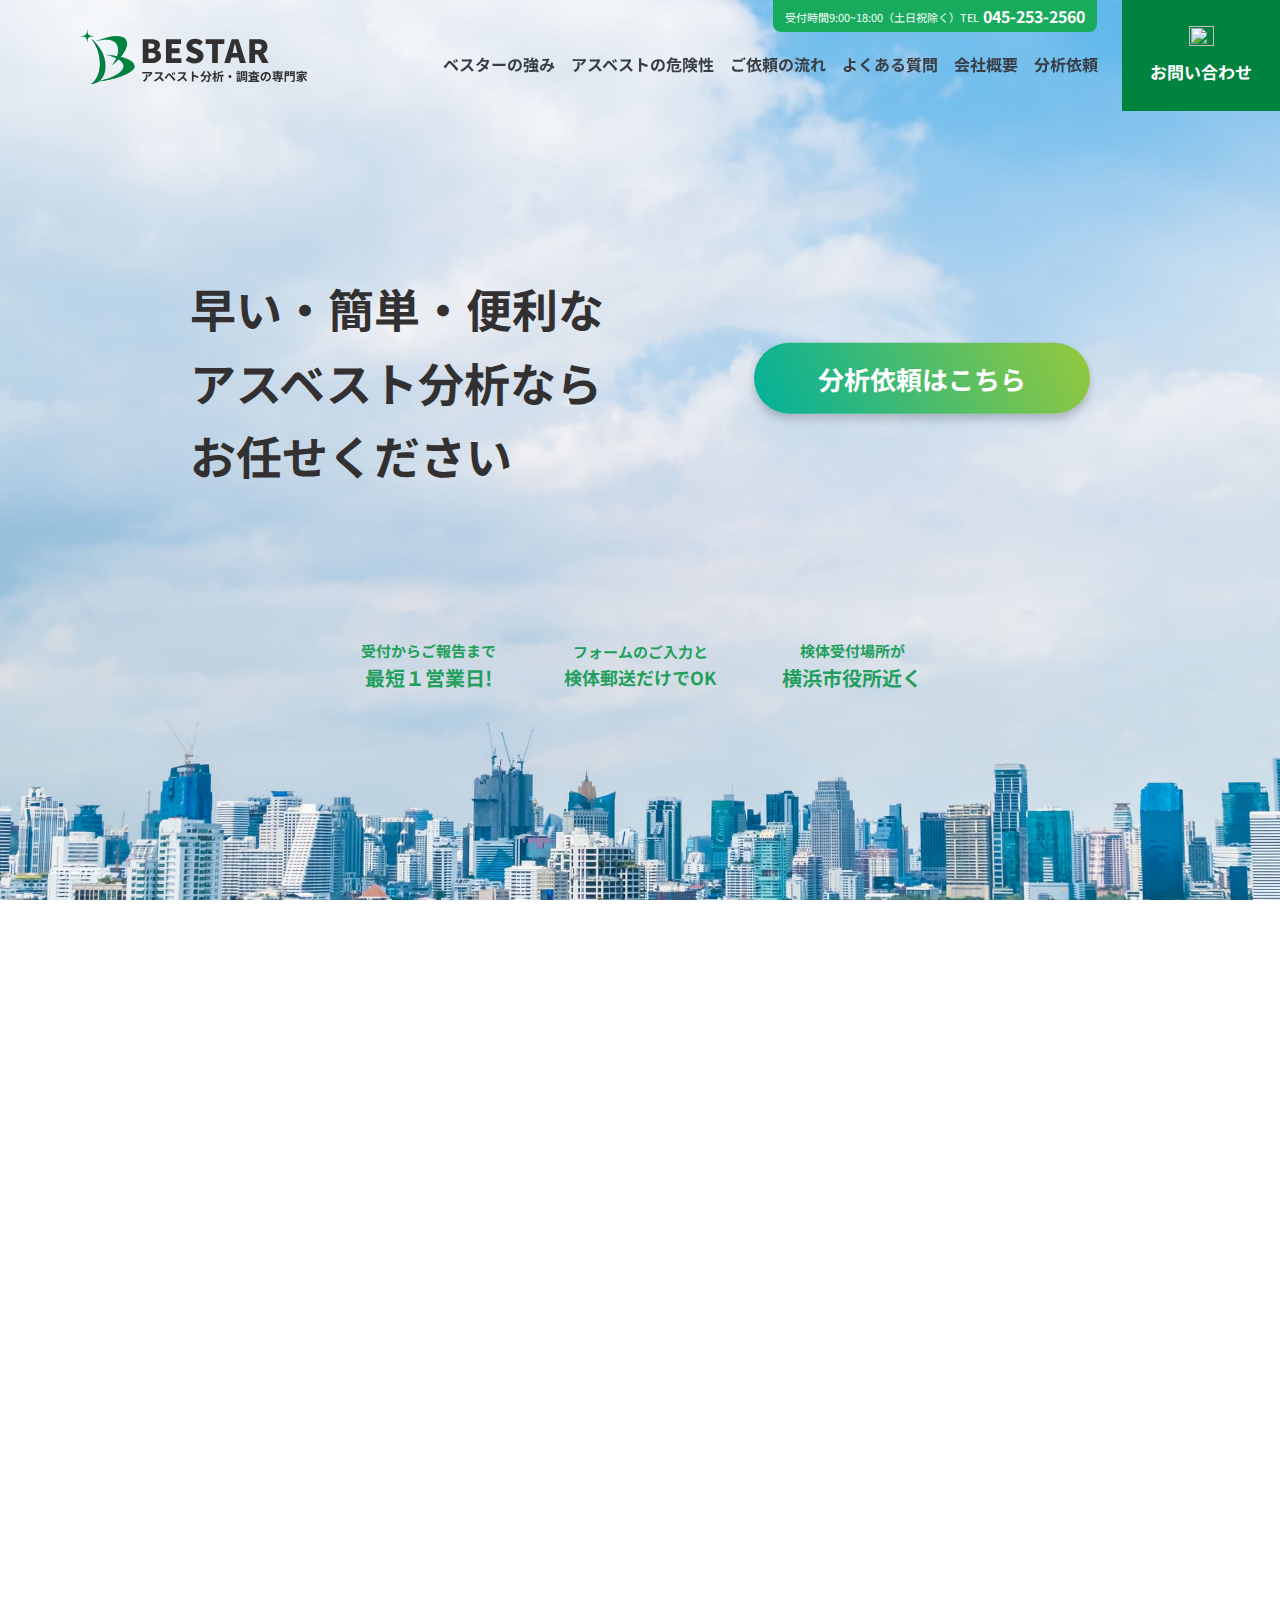
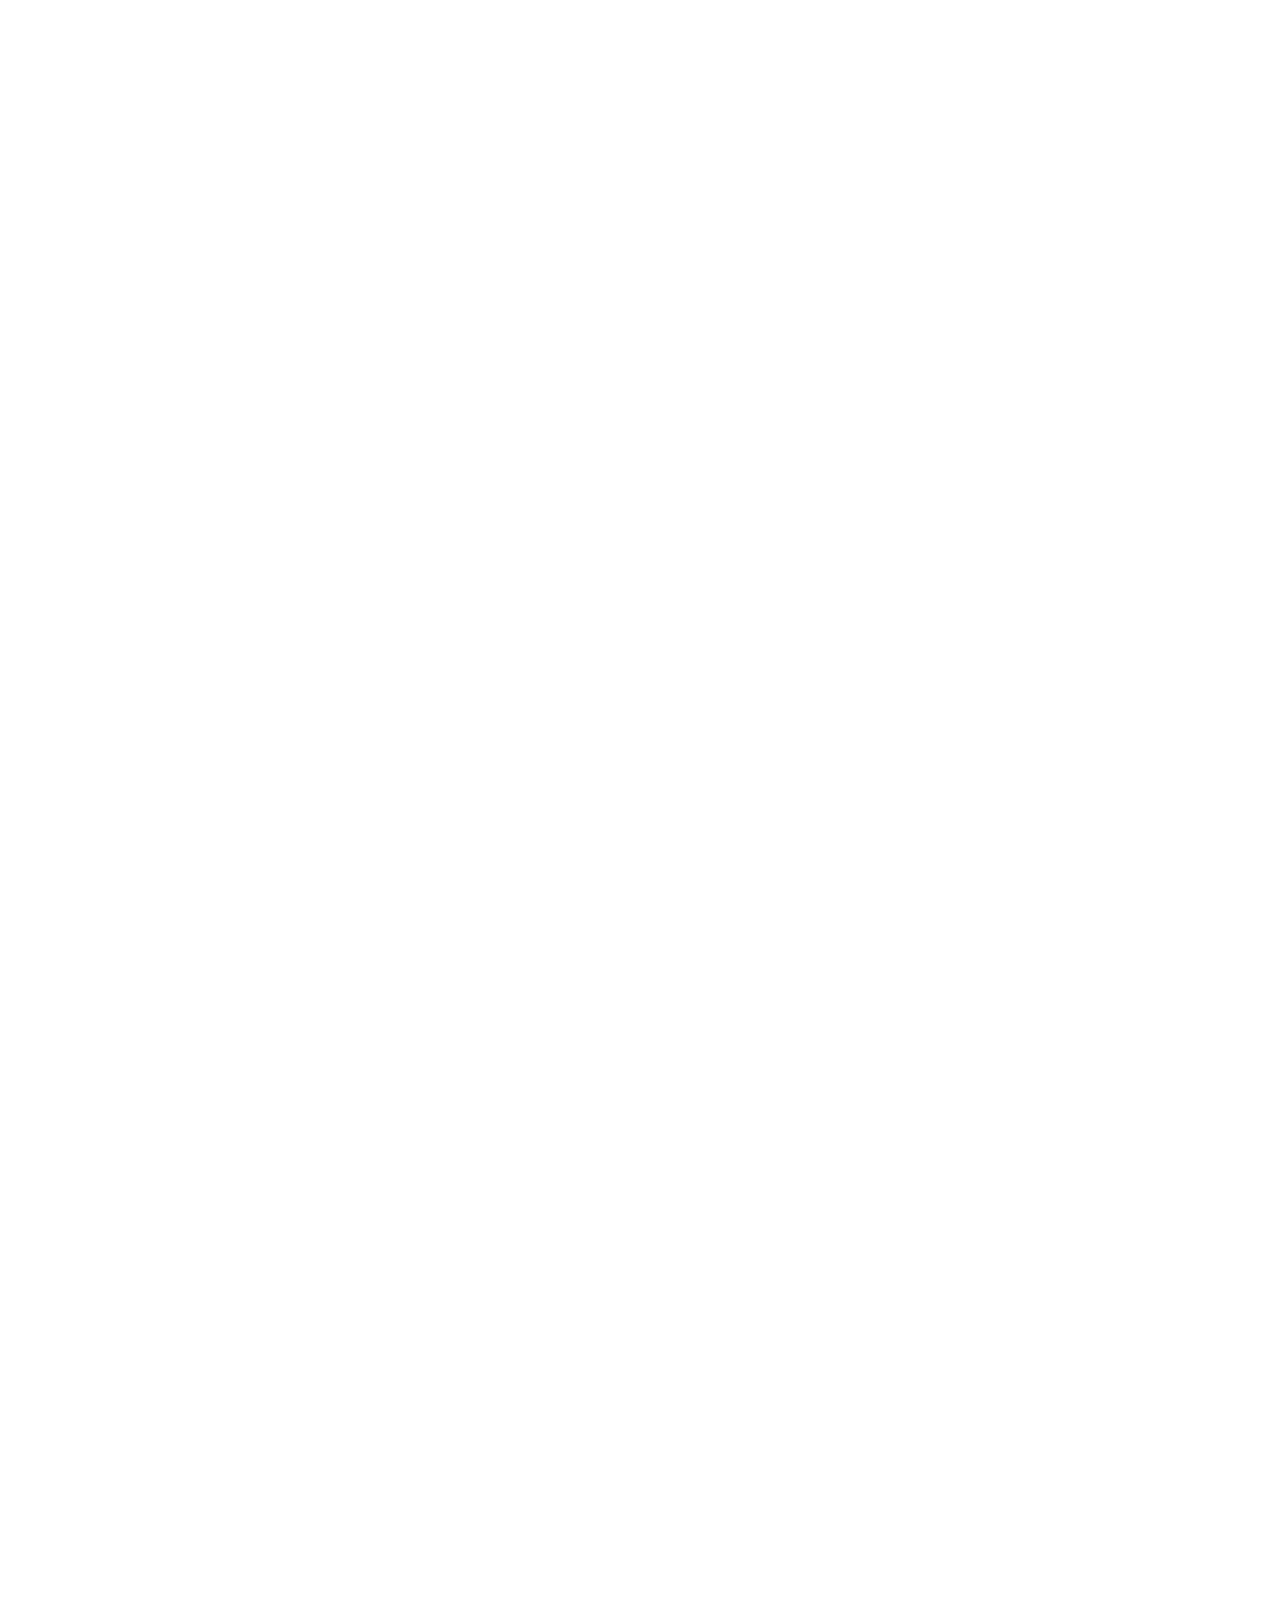
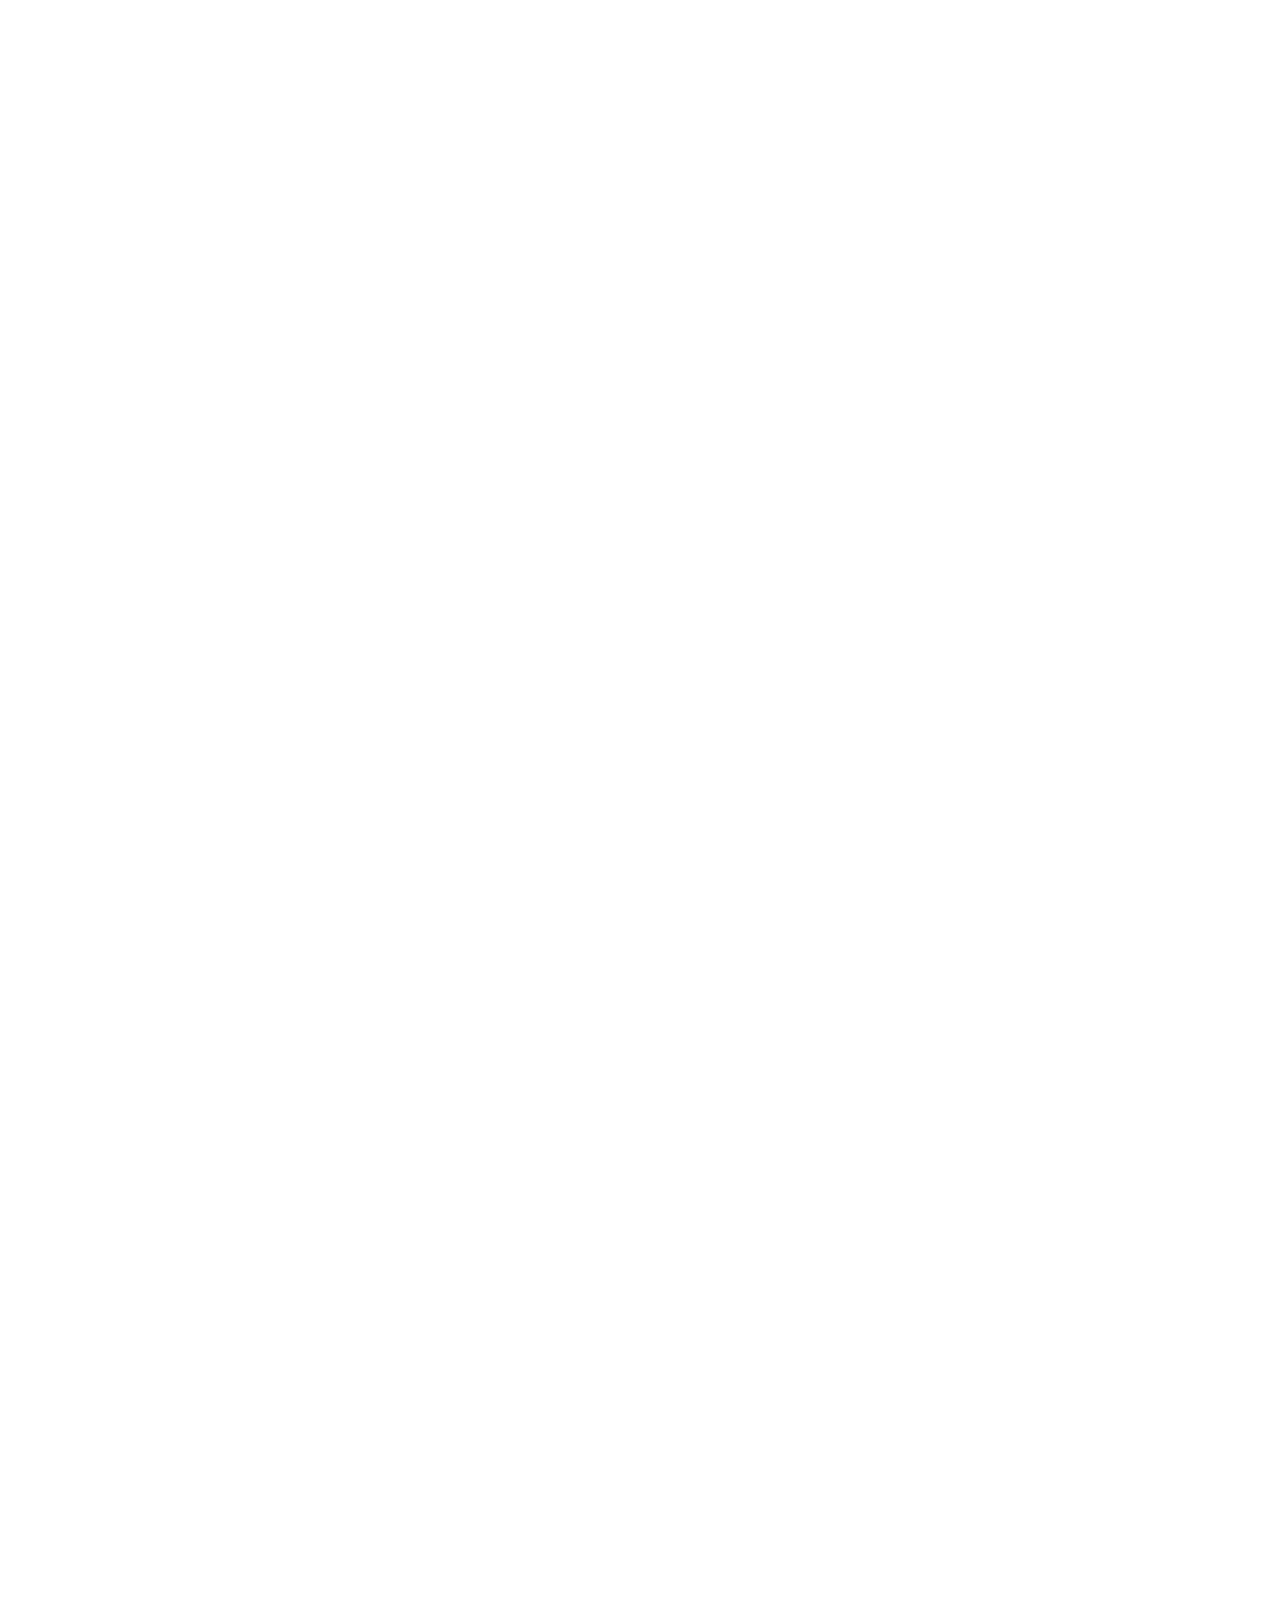
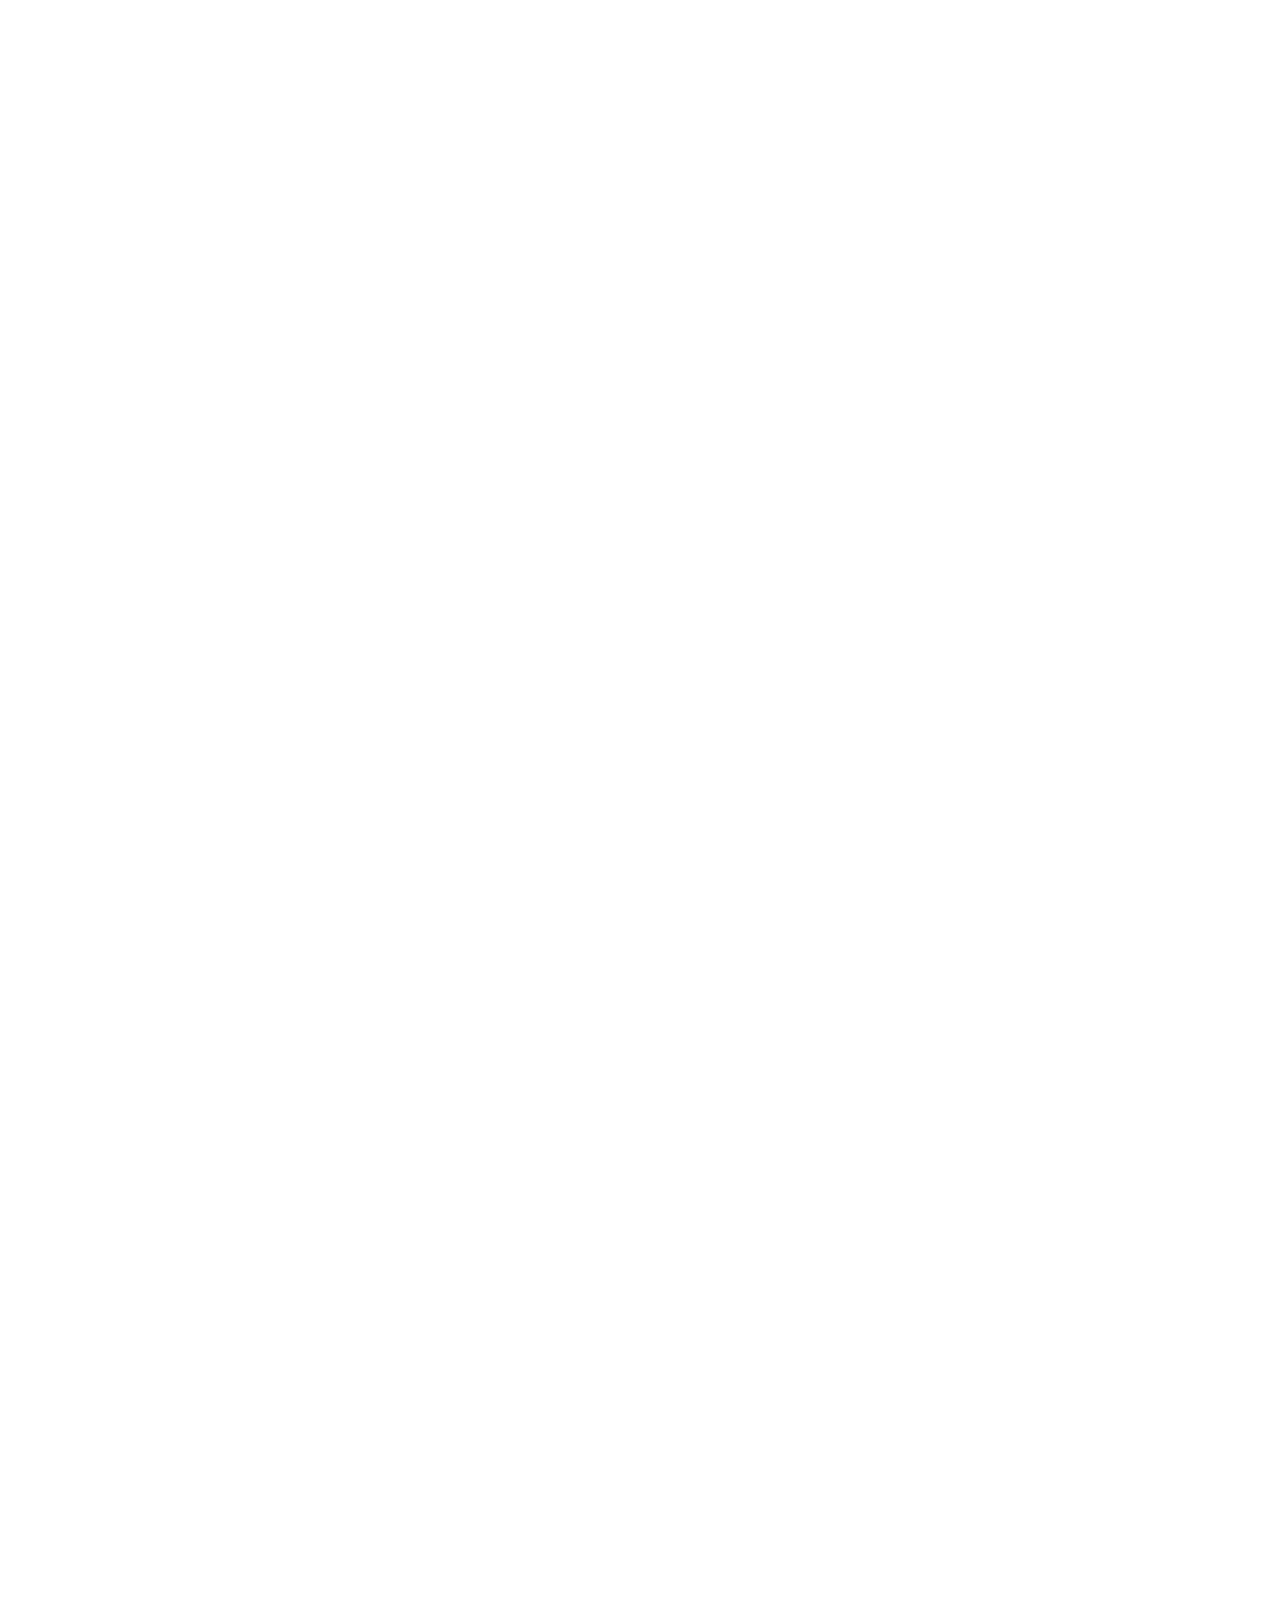
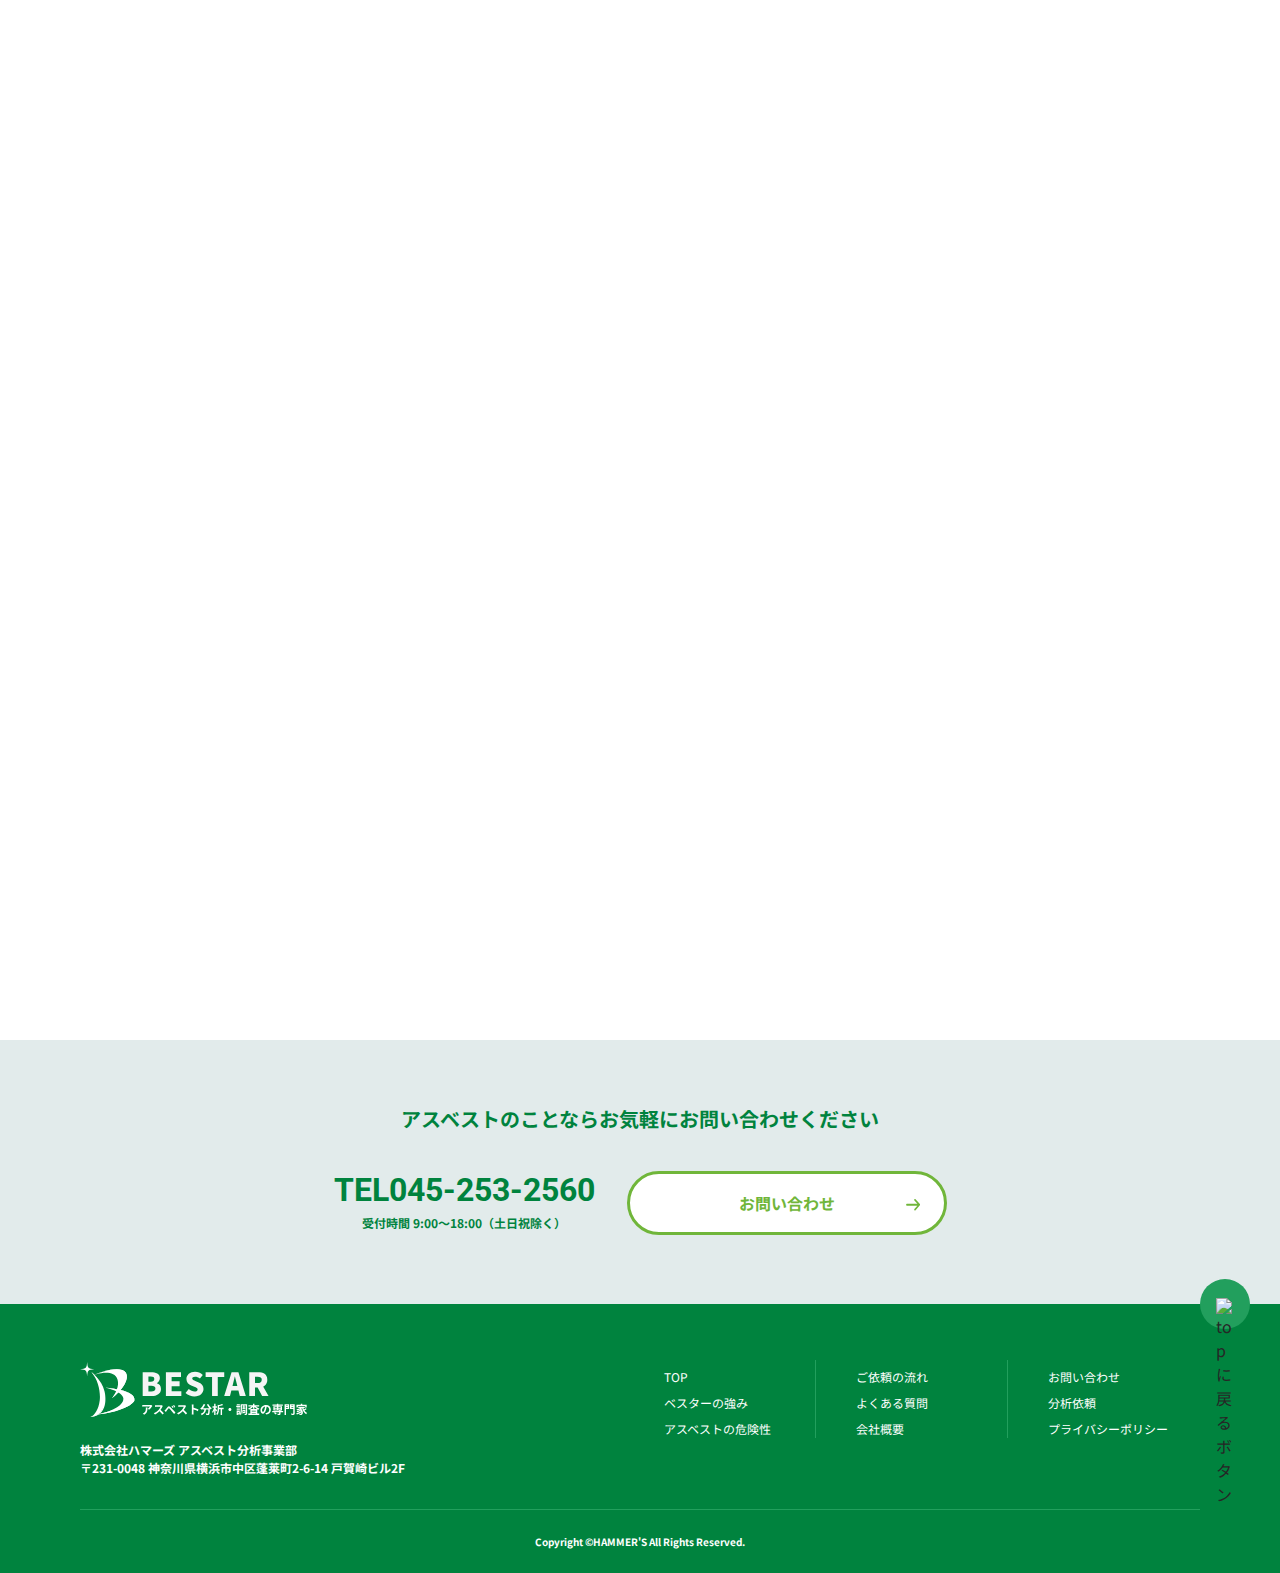
==== commit 6b9f207e: "test" ====
--- a/index.html
+++ b/index.html
@@ -163,7 +163,7 @@
           </div>
           <div class="l-flow__card">
             <div class="l-flow__card-head --point2">
-              <img src="/assets/images/flow1.svg" alt="" class="l-flow__card-img">
+              <img src="/assets/images/flow2.svg" alt="" class="l-flow__card-img">
             </div>
             <div class="l-flow__card-body">
               <p class="l-flow__card-ttl">検体送付</p>
@@ -172,7 +172,7 @@
           </div>
           <div class="l-flow__card">
             <div class="l-flow__card-head --point3">
-              <img src="/assets/images/flow1.svg" alt="" class="l-flow__card-img">
+              <img src="/assets/images/flow3.svg" alt="" class="l-flow__card-img">
             </div>
             <div class="l-flow__card-body">
               <p class="l-flow__card-ttl">受付・分析開始</p>
@@ -181,7 +181,7 @@
           </div>
           <div class="l-flow__card">
             <div class="l-flow__card-head --border --point4">
-              <img src="/assets/images/flow1.svg" alt="" class="l-flow__card-img">
+              <img src="/assets/images/flow4.svg" alt="" class="l-flow__card-img">
             </div>
             <div class="l-flow__card-body">
               <p class="l-flow__card-ttl">結果報告</p>
--- a/css/common.css
+++ b/css/common.css
@@ -1 +1 @@
-@import"https://fonts.googleapis.com/css2?family=Noto+Sans+JP:wght@400;700;900&family=Roboto:wght@400;700&display=swap";@import"https://fonts.googleapis.com/css2?family=Roboto:wght@400;700&display=swap";*,::before,::after{box-sizing:border-box;background-repeat:no-repeat}::before,::after{text-decoration:inherit;vertical-align:inherit}:where(:root){cursor:default;line-height:1.5;overflow-wrap:break-word;-moz-tab-size:4;-o-tab-size:4;tab-size:4;-webkit-tap-highlight-color:rgba(0,0,0,0);-webkit-text-size-adjust:100%;-moz-text-size-adjust:100%;text-size-adjust:100%}:where(body){margin:0}:where(h1){font-size:2em;margin:.67em 0}:where(dl,ol,ul) :where(dl,ol,ul){margin:0}:where(hr){color:inherit;height:0}:where(nav) :where(ol,ul){list-style-type:none;padding:0}:where(nav li)::before{content:"​";float:left}:where(pre){font-family:monospace,monospace;font-size:1em;overflow:auto}:where(abbr[title]){text-decoration:underline;-webkit-text-decoration:underline dotted;text-decoration:underline dotted}:where(b,strong){font-weight:bolder}:where(code,kbd,samp){font-family:monospace,monospace;font-size:1em}:where(small){font-size:80%}:where(audio,canvas,iframe,img,svg,video){vertical-align:middle}:where(iframe){border-style:none}:where(svg:not([fill])){fill:currentColor}:where(table){border-collapse:collapse;border-color:currentColor;text-indent:0}:where(button,input,select){margin:0}:where(button,[type=button i],[type=reset i],[type=submit i]){-webkit-appearance:button;-moz-appearance:button;appearance:button}:where(fieldset){border:1px solid #a0a0a0}:where(progress){vertical-align:baseline}:where(textarea){margin:0;resize:vertical}:where([type=search i]){-webkit-appearance:textfield;-moz-appearance:textfield;appearance:textfield;outline-offset:-2px}::-webkit-inner-spin-button,::-webkit-outer-spin-button{height:auto}::-webkit-input-placeholder{color:inherit;opacity:.54}::-webkit-search-decoration{-webkit-appearance:none}::-webkit-file-upload-button{-webkit-appearance:button;font:inherit}:where(dialog){background-color:#fff;border:solid;color:#000;height:-moz-fit-content;height:fit-content;left:0;margin:auto;padding:1em;position:absolute;right:0;width:-moz-fit-content;width:fit-content}:where(dialog:not([open])){display:none}:where(details>summary:first-of-type){display:list-item}:where([aria-busy=true i]){cursor:progress}:where([aria-disabled=true i],[disabled]){cursor:not-allowed}:where([aria-hidden=false i][hidden]){display:initial}:where([aria-hidden=false i][hidden]:not(:focus)){clip:rect(0, 0, 0, 0);position:absolute}*,*:before,*:after{box-sizing:border-box;vertical-align:bottom;margin:0;padding:0}html{overflow-x:hidden}body{width:100%;font-family:"Noto Sans JP","Roboto",YuGothic,"Hiragino Kaku Gothic ProN","Hind",Meiryo,sans-serif;line-height:1.5;letter-spacing:5%;color:#262626;font-size:16px;margin:0 auto;overflow-x:hidden}@media screen and (max-width: 414px){body{font-size:14px}}ul{margin:0;padding:0}li{list-style-type:none}a{text-decoration:none;color:#393e46;cursor:pointer}img{display:block;max-width:100%;height:auto}*{border:1px solid #f0f}.l-header{width:100%;max-height:110px;display:flex;justify-content:space-between;align-items:center;position:fixed;top:0;left:0;right:0;z-index:99;transition:max-height .3s ease}.l-header.header-animation{max-height:80px;background-color:#fff}@media screen and (max-width: 1023px){.l-header{padding:4px 0;background-color:rgba(0,0,0,0);max-height:49px;position:absolute;top:0;left:0;right:0}.l-header.header-animation{max-height:80px;background-color:rgba(0,0,0,0)}}@media screen and (max-width: 414px){.l-header{background-color:rgba(0,0,0,0);height:49px}.l-header.header-animation{height:49px}}.l-header .l-header__logo-area{margin-left:80px}.l-header .l-header__logo-area.header-animation{width:176px}@media screen and (max-width: 1023px){.l-header .l-header__logo-area{width:116px;margin-left:16px;padding-top:7px}}@media screen and (max-width: 768px){.l-header .l-header__logo-area{width:116px;margin-left:16px;padding-top:7px}}.l-header .l-header__logo-area .l-header__link{display:block}.l-header .l-header__logo-area .l-header__link .l-header-logo{max-width:100%;height:auto;width:100%}.l-header .l-header__navarea{display:flex;align-items:center}.l-header .l-header__navarea .l-header__phone{position:fixed;top:0;right:183px;background-color:#18ab5d;padding:5px 12px;border-radius:0 0 8px 8px;color:#fff;font-size:11px;line-height:20px}.l-header .l-header__navarea .l-header__phone.header-animation{display:none}@media screen and (max-width: 1023px){.l-header .l-header__navarea .l-header__phone{display:none}}.l-header .l-header__navarea .l-header__nav{font-size:14px;font-weight:bold;position:relative}@media screen and (max-width: 1023px){.l-header .l-header__navarea .l-header__nav{position:fixed;z-index:1;top:0;left:0;right:0;background-color:#00833e;transition:all .9s;display:none;width:100%;height:100vh;overflow:scroll}}.l-header .l-header__navarea .l-header__nav.--open{display:block;z-index:1}.l-header .l-header__navarea .l-header__nav .l-header__nav-list{display:flex;padding-top:18px;white-space:nowrap}.l-header .l-header__navarea .l-header__nav .l-header__nav-list.header-animation{padding:0}@media screen and (max-width: 1023px){.l-header .l-header__navarea .l-header__nav .l-header__nav-list{flex-direction:column;text-align:center;align-items:center;justify-content:start;padding:60px 0}.l-header .l-header__navarea .l-header__nav .l-header__nav-list.header-animation{margin-top:60px}}.l-header .l-header__navarea .l-header__nav .l-header__nav-list .l-header__nav-item{margin-left:16px;position:relative}.l-header .l-header__navarea .l-header__nav .l-header__nav-list .l-header__nav-item:first-child{display:none}.l-header .l-header__navarea .l-header__nav .l-header__nav-list .l-header__nav-item:nth-child(8){display:none}.l-header .l-header__navarea .l-header__nav .l-header__nav-list .l-header__nav-item:nth-child(9){display:none}@media screen and (max-width: 1023px){.l-header .l-header__navarea .l-header__nav .l-header__nav-list .l-header__nav-item{margin:0;padding:18px;width:90%;border-bottom:1px solid #229f5d;text-align:left;font-size:16px}.l-header .l-header__navarea .l-header__nav .l-header__nav-list .l-header__nav-item:hover{background-color:rgba(255,255,255,.2)}.l-header .l-header__navarea .l-header__nav .l-header__nav-list .l-header__nav-item:first-child{display:block}.l-header .l-header__navarea .l-header__nav .l-header__nav-list .l-header__nav-item.--none{display:none}.l-header .l-header__navarea .l-header__nav .l-header__nav-list .l-header__nav-item:nth-child(8){display:block;border:none;display:flex;justify-content:center;padding-top:56px}.l-header .l-header__navarea .l-header__nav .l-header__nav-list .l-header__nav-item:nth-child(8)::after{display:none}.l-header .l-header__navarea .l-header__nav .l-header__nav-list .l-header__nav-item:nth-child(9){display:block;border:none;display:flex;justify-content:center;padding-top:0}.l-header .l-header__navarea .l-header__nav .l-header__nav-list .l-header__nav-item:nth-child(9)::after{display:none}.l-header .l-header__navarea .l-header__nav .l-header__nav-list .l-header__nav-item::after{content:"";background-image:url(../assets/images/arrow-topbtn.svg);position:absolute;top:41%;right:18px;width:14px;height:14px;background-size:contain;transform:rotate(90deg);background-position:center;transition:all .3s}.l-header .l-header__navarea .l-header__nav .l-header__nav-list .l-header__nav-item:hover{opacity:.8;transition:all .3s ease}.l-header .l-header__navarea .l-header__nav .l-header__nav-list .l-header__nav-item:hover::after{right:15px}}.l-header .l-header__navarea .l-header__nav .l-header__nav-list .l-header__nav-item .l-header__nav-link{display:block;font-size:16px;position:relative}.l-header .l-header__navarea .l-header__nav .l-header__nav-list .l-header__nav-item .l-header__nav-link.header-animation{font-size:14px}.l-header .l-header__navarea .l-header__nav .l-header__nav-list .l-header__nav-item .l-header__nav-link:hover{color:#00833e}.l-header .l-header__navarea .l-header__nav .l-header__nav-list .l-header__nav-item .l-header__nav-link::before{content:"";position:absolute;width:100%;height:2px;bottom:0;margin:-8px 0;background-color:#00833e;visibility:hidden;transform:scaleX(0);transition:all .4s ease-in-out 0s}.l-header .l-header__navarea .l-header__nav .l-header__nav-list .l-header__nav-item .l-header__nav-link:hover::before{opacity:.8;transition:all .3s ease;visibility:visible;transform:scaleX(1)}.l-header .l-header__navarea .l-header__nav .l-header__nav-list .l-header__nav-item .l-header__nav-link.current{color:#00833e}.l-header .l-header__navarea .l-header__nav .l-header__nav-list .l-header__nav-item .l-header__nav-link.current::before{visibility:visible;transform:scaleX(1)}@media screen and (max-width: 1023px){.l-header .l-header__navarea .l-header__nav .l-header__nav-list .l-header__nav-item .l-header__nav-link{min-width:300px;color:#fff}.l-header .l-header__navarea .l-header__nav .l-header__nav-list .l-header__nav-item .l-header__nav-link.header-animation{font-size:16px}.l-header .l-header__navarea .l-header__nav .l-header__nav-list .l-header__nav-item .l-header__nav-link:hover{color:#fff}.l-header .l-header__navarea .l-header__nav .l-header__nav-list .l-header__nav-item .l-header__nav-link:hover::before{opacity:.8;transition:all .3s ease;visibility:hidden;color:#fff !important}.l-header .l-header__navarea .l-header__nav .l-header__nav-list .l-header__nav-item .l-header__nav-link.current{color:#fff}.l-header .l-header__navarea .l-header__nav .l-header__nav-list .l-header__nav-item .l-header__nav-link.current::before{visibility:hidden}}.l-header .l-header__navarea .l-header__nav-contact{background-color:#00833e;padding:27px 28px;margin-left:24px;transition:padding .3s ease;display:inline-block;cursor:pointer;white-space:nowrap;display:block}.l-header .l-header__navarea .l-header__nav-contact.header-animation{padding:12px 16px}.l-header .l-header__navarea .l-header__nav-contact:hover{opacity:.8;transition:all .3s ease}@media screen and (max-width: 1023px){.l-header .l-header__navarea .l-header__nav-contact{display:none}}.l-header .l-header__navarea .l-header__nav-contact .l-header__navicon{margin:0 auto;padding-bottom:8px}.l-header .l-header__navarea .l-header__nav-contact .l-header__btn{color:#fff;font-size:17px;font-weight:bold}.l-header .l-header__navarea .l-header__nav-contact .l-header__btn.header-animation{font-size:14px}.l-footer{background-color:#00833e;width:100%;position:relative}.l-footer .l-footer__top{display:flex;justify-content:space-between;color:#fff;padding:56px 80px 0}@media screen and (max-width: 1023px){.l-footer .l-footer__top{padding:56px 40px 0;flex-direction:column;justify-content:center}}@media screen and (max-width: 768px){.l-footer .l-footer__top{padding:8px 0 24px}}@media screen and (max-width: 414px){.l-footer .l-footer__top{padding:4px 0 0 0}}.l-footer .l-footer__top .l-footer__logo-area{width:100%;max-width:390px}@media screen and (max-width: 1023px){.l-footer .l-footer__top .l-footer__logo-area{margin:0 auto}}@media screen and (max-width: 768px){.l-footer .l-footer__top .l-footer__logo-area .l-footer__logo{padding-top:34px}}.l-footer .l-footer__top .l-footer__logo-area .l-footer__logo .l-footer__logo-img{max-width:230px;height:auto;width:100%}@media screen and (max-width: 1023px){.l-footer .l-footer__top .l-footer__logo-area .l-footer__logo .l-footer__logo-img{margin:0 auto}}@media screen and (max-width: 414px){.l-footer .l-footer__top .l-footer__logo-area .l-footer__logo .l-footer__logo-img{max-width:196px}}.l-footer .l-footer__top .l-footer__logo-area .l-footer__logo-company{padding-top:24px;font-size:12px;font-weight:bold}@media screen and (max-width: 1023px){.l-footer .l-footer__top .l-footer__logo-area .l-footer__logo-company{text-align:center}}@media screen and (max-width: 414px){.l-footer .l-footer__top .l-footer__logo-area .l-footer__logo-company{padding-top:16px;font-size:12px}}.l-footer .l-footer__top .l-footer__logo-area .l-footer__logo-address{font-size:12px;padding-bottom:32px;width:390px;font-weight:bold}@media screen and (max-width: 1023px){.l-footer .l-footer__top .l-footer__logo-area .l-footer__logo-address{text-align:center}}@media screen and (max-width: 414px){.l-footer .l-footer__top .l-footer__logo-area .l-footer__logo-address{font-size:12px;padding-bottom:24px;width:100%}}.l-footer .l-footer__top .l-footer__nav-list{-moz-columns:12em 3;columns:12em 3;-moz-column-gap:0;column-gap:0}@media screen and (max-width: 768px){.l-footer .l-footer__top .l-footer__nav-list{-moz-columns:2;columns:2}}@media screen and (max-width: 1023px){.l-footer .l-footer__top .l-footer__nav-list{padding-bottom:34px}}.l-footer .l-footer__top .l-footer__nav-list .l-footer__nav-item{text-align:center;border-right:1px solid #229f5d;padding-left:40px}@media screen and (max-width: 414px){.l-footer .l-footer__top .l-footer__nav-list .l-footer__nav-item:nth-child(6){padding-left:20px}.l-footer .l-footer__top .l-footer__nav-list .l-footer__nav-item:nth-child(7){padding-left:20px}.l-footer .l-footer__top .l-footer__nav-list .l-footer__nav-item:nth-child(8){padding-left:20px}.l-footer .l-footer__top .l-footer__nav-list .l-footer__nav-item:nth-child(9){padding-left:20px}.l-footer .l-footer__top .l-footer__nav-list .l-footer__nav-item:nth-child(10){padding-left:20px}}.l-footer .l-footer__top .l-footer__nav-list .l-footer__nav-item .l-footer__nav-link{display:block;font-size:12px;color:#fff;text-align:left;padding-top:8px}.l-footer .l-footer__top .l-footer__nav-list .l-footer__nav-item .l-footer__nav-link:hover{opacity:.8;transition:all .3s ease}@media screen and (max-width: 414px){.l-footer .l-footer__top .l-footer__nav-list .l-footer__nav-item .l-footer__nav-link{font-size:12px}}.l-footer .l-footer__top .l-footer__nav-list .--noborder{border:none}.l-footer .l-footer__bottom{margin:0 80px;padding:24px 0;text-align:center;align-items:center;border-top:1px solid #229f5d}@media screen and (max-width: 768px){.l-footer .l-footer__bottom{margin:0 16px;padding:16px 0}}@media screen and (max-width: 414px){.l-footer .l-footer__bottom{margin:0 8px;padding:10px 0}}.l-footer .l-footer__bottom .l-footer__copyright{color:#fff;font-weight:bold;font-size:10px}.main .l-mv{background-image:url(../assets/images/mainvisual.jpg);background-repeat:no-repeat;background-size:cover;background-position:center;height:100vh;margin:0 calc(50% - 50vw);padding:0 calc(50vw - 50%);position:relative}.main .l-mv .l-mv__heroarea{width:100%;max-width:900px;display:flex;justify-content:space-between;align-items:center;position:absolute;top:40%;left:50%;transform:translate(-50%, -40%)}@media screen and (max-width: 1023px){.main .l-mv .l-mv__heroarea{padding:0 26px}}@media screen and (max-width: 768px){.main .l-mv .l-mv__heroarea{flex-direction:column;justify-content:center}}@media screen and (max-width: 414px){.main .l-mv .l-mv__heroarea{margin:0}}.main .l-mv .l-mv__heroarea .l-mv__hero-text{color:#323031;font-size:46px;line-height:160%;font-weight:bold;line-height:160%}@media screen and (max-width: 768px){.main .l-mv .l-mv__heroarea .l-mv__hero-text{font-size:28px;text-align:center;padding-bottom:46px}}.main .l-mv .l-mv__heroarea .l-mv__btnarea{max-width:352px;height:78px;position:relative}@media screen and (max-width: 414px){.main .l-mv .l-mv__heroarea .l-mv__btnarea{min-width:238px}}.main .l-mv .l-mv__heroarea .l-mv__btnarea .l-mv__ctabtn{display:block;position:relative;width:100%;border-radius:50px;padding:16px 64px;font-size:26px;font-weight:bold;background:linear-gradient(64deg, rgb(0, 176, 155) 0%, rgb(150, 201, 61) 100%);color:#fff;display:flex;align-items:center;justify-content:center;box-shadow:0px 5px 10px rgba(0,0,0,.2);overflow:hidden}.main .l-mv .l-mv__heroarea .l-mv__btnarea .l-mv__ctabtn:hover{background:radial-gradient(circle at 100% 0%, rgb(0, 176, 155) 15%, rgb(150, 201, 61))}.main .l-mv .l-mv__heroarea .l-mv__btnarea .l-mv__ctabtn::before{position:absolute;top:0;left:-60%;width:50%;height:100%;background:linear-gradient(90deg, rgba(255, 255, 255, 0) 0%, rgba(255, 255, 255, 0.3) 100%);transform:skewX(-25deg);transition:2s ease-in-out;content:""}@keyframes flash{100%{left:120%}}.main .l-mv .l-mv__heroarea .l-mv__btnarea .l-mv__ctabtn:hover::before{animation:flash .75s}.main .l-mv .l-mv__heroarea .l-mv__btnarea .l-mv__ctabtn::after{content:"";background-image:url(../assets/images/arrow-ctabtn.svg);background-repeat:no-repeat;position:absolute;top:46%;transform:translateX(-45%);right:5%;width:15px;height:15px;transition:all .3s}@media screen and (max-width: 414px){.main .l-mv .l-mv__heroarea .l-mv__btnarea .l-mv__ctabtn::after{top:43%}}.main .l-mv .l-mv__heroarea .l-mv__btnarea .l-mv__ctabtn:hover::after{right:4%}@media screen and (max-width: 414px){.main .l-mv .l-mv__heroarea .l-mv__btnarea .l-mv__ctabtn{font-size:18px}}.main .l-mv .l-mv__flex-container{display:flex;position:absolute;top:80%;left:50%;transform:translate(-50%, -80%)}@media screen and (max-width: 768px){.main .l-mv .l-mv__flex-container{justify-content:center}}@media screen and (max-width: 414px){.main .l-mv .l-mv__flex-container{width:338px}}.main .l-mv .l-mv__flex-container .l-mv__flex-img-bg{width:180px;height:180px;background-image:url(../assets/images/mv-textbg.png);background-repeat:no-repeat;background-size:contain;background-position:center;position:relative;text-align:center;margin:0 16px}@media screen and (max-width: 768px){.main .l-mv .l-mv__flex-container .l-mv__flex-img-bg{width:120px;height:120px}}@media screen and (max-width: 414px){.main .l-mv .l-mv__flex-container .l-mv__flex-img-bg{margin:0 2px;background-size:contain}}.main .l-mv .l-mv__flex-container .l-mv__flex-img-bg .l-mv__hero-descroption{min-width:164px;color:#229f5d;font-size:15px;line-height:1.5;position:absolute;top:50%;left:50%;transform:translate(-50%, -50%)}@media screen and (max-width: 768px){.main .l-mv .l-mv__flex-container .l-mv__flex-img-bg .l-mv__hero-descroption{font-size:10px}}@media screen and (max-width: 414px){.main .l-mv .l-mv__flex-container .l-mv__flex-img-bg .l-mv__hero-descroption{min-width:112px}}.main .l-mv .l-mv__flex-container .l-mv__flex-img-bg .l-mv__hero-descroption .l-mv__hero-descroption--bold{font-size:20px}@media screen and (max-width: 768px){.main .l-mv .l-mv__flex-container .l-mv__flex-img-bg .l-mv__hero-descroption .l-mv__hero-descroption--bold{font-size:12px}}.main .l-mv .l-mv__flex-container .l-mv__flex-img-bg .l-mv__hero-descroption .l-mv__hero-descroption--bold-center{font-size:18px}@media screen and (max-width: 768px){.main .l-mv .l-mv__flex-container .l-mv__flex-img-bg .l-mv__hero-descroption .l-mv__hero-descroption--bold-center{font-size:11px}}.main .l-feature{background-color:#fff;margin:0 calc(50% - 50vw);padding:0 calc(50vw - 50%);padding:120px 0}@media screen and (max-width: 768px){.main .l-feature{padding:80px 0}}@media screen and (max-width: 414px){.main .l-feature{padding:60px 0}}.main .l-feature .l-feature__text-top{font-weight:bold;margin:0 auto;text-align:center;line-height:200%;padding-bottom:48px;font-size:21px}@media screen and (max-width: 768px){.main .l-feature .l-feature__text-top{font-size:16px}}@media screen and (max-width: 414px){.main .l-feature .l-feature__text-top{font-size:12px}}.main .l-feature .l-feature__card{max-width:500px;text-align:center;margin:0 20px;padding-bottom:24px}@media screen and (max-width: 768px){.main .l-feature .l-feature__card{margin:0 auto;width:383px}}@media screen and (max-width: 414px){.main .l-feature .l-feature__card{width:314px}}.main .l-feature .l-feature__card .l-feature__card-top{background-color:#229f5d;padding:4px 24px;border-radius:7px 7px 0 0}.main .l-feature .l-feature__card .l-feature__card-top .l-feature__card-top--text{color:#fff;font-size:20px;font-weight:bold;position:relative;display:inline-block}@media screen and (max-width: 768px){.main .l-feature .l-feature__card .l-feature__card-top .l-feature__card-top--text{font-size:14px}}.main .l-feature .l-feature__card .l-feature__card-top .l-feature__card-top--text::before{content:"";position:absolute;top:55%;transform:translateY(-50%);left:-25px;width:20px;height:20px;background-image:url("../assets/images/check-icon.svg");background-size:cover;background-repeat:no-repeat}.main .l-feature .l-feature__card .l-feature__card-bottom{border:3px solid #229f5d;border-top:none;border-radius:0 0 7px 7px;padding:32px 18px;height:130px;background-color:#fff;box-shadow:0px 5px 10px rgba(0,0,0,.2)}@media screen and (max-width: 768px){.main .l-feature .l-feature__card .l-feature__card-bottom{padding:24px;height:103px}}@media screen and (max-width: 414px){.main .l-feature .l-feature__card .l-feature__card-bottom{padding:14px;height:72px}}.main .l-feature .l-feature__card .l-feature__card-bottom .l-feature__card-bottom--day{font-size:40px;font-weight:bold}.main .l-feature .l-feature__card .l-feature__card-bottom .l-feature__card-bottom--day.--secondary{font-size:32px}@media screen and (max-width: 768px){.main .l-feature .l-feature__card .l-feature__card-bottom .l-feature__card-bottom--day.--secondary{font-size:20px;width:339px}}@media screen and (max-width: 768px){.main .l-feature .l-feature__card .l-feature__card-bottom .l-feature__card-bottom--day.--secondary{width:inherit}}@media screen and (max-width: 768px){.main .l-feature .l-feature__card .l-feature__card-bottom .l-feature__card-bottom--day{font-size:20px}}.main .l-feature .l-feature__text-bottom{display:flex;justify-content:center;align-items:center;margin:0 auto;line-height:180%;padding-bottom:64px}@media screen and (max-width: 768px){.main .l-feature .l-feature__text-bottom{padding-bottom:24px}}@media screen and (max-width: 414px){.main .l-feature .l-feature__text-bottom{padding-bottom:40px}}.main .l-feature .l-feature__text-bottom .l-feature__text{font-size:16px;text-align:left;padding-top:16px}@media screen and (max-width: 768px){.main .l-feature .l-feature__text-bottom .l-feature__text{font-size:14px;padding-top:14px}}@media screen and (max-width: 414px){.main .l-feature .l-feature__text-bottom .l-feature__text{font-size:12px;padding-top:12px}}.main .l-feature .l-feature__info{display:flex;align-items:center;justify-content:space-between;padding-bottom:64px}@media screen and (max-width: 414px){.main .l-feature .l-feature__info{flex-direction:column;justify-content:center;padding-bottom:32px}}.main .l-feature .l-feature__info .l-feature__info-area{max-width:270px;height:auto}@media screen and (max-width: 768px){.main .l-feature .l-feature__info .l-feature__info-area{margin:0 4px}}@media screen and (max-width: 414px){.main .l-feature .l-feature__info .l-feature__info-area{margin:0;padding-bottom:32px}}.main .l-feature .l-feature__info .l-feature__info-area .l-feature__info-img{padding-bottom:16px}.main .l-feature .l-feature__info .l-feature__info-area .l-feature__info-text{font-weight:bold}@media screen and (max-width: 768px){.main .l-feature .l-feature__info .l-feature__info-area .l-feature__info-text{font-size:12px}}@media screen and (max-width: 414px){.main .l-feature .l-feature__info .l-feature__info-area .l-feature__info-text{font-size:16px}}.main .l-feature .l-feature__ctabtn-area{display:flex;justify-content:center;gap:32px}@media screen and (max-width: 768px){.main .l-feature .l-feature__ctabtn-area{flex-direction:column;gap:8px}}.main .l-feature .l-feature__ctabtn-area .l-feature__ctabtn{display:flex;justify-content:center;align-items:center}@media screen and (max-width: 768px){.main .l-feature .l-feature__ctabtn-area .l-feature__ctabtn{padding-bottom:24px}}.main .l-flow{background-color:#f4f7f7;margin:0 calc(50% - 50vw);padding:0 calc(50vw - 50%);padding:120px 0}@media screen and (max-width: 768px){.main .l-flow{padding:80px 0}}@media screen and (max-width: 414px){.main .l-flow{padding:60px 0}}.main .l-flow .l-flow__card-area{display:flex;flex-wrap:wrap;justify-content:space-between;width:100%;padding-bottom:64px}@media screen and (max-width: 768px){.main .l-flow .l-flow__card-area{flex-direction:column;align-items:center}}@media screen and (max-width: 414px){.main .l-flow .l-flow__card-area{padding-bottom:40px}}.main .l-flow .l-flow__card-area .l-flow__card{width:25%;display:flex;flex-direction:column;align-items:center}@media screen and (max-width: 768px){.main .l-flow .l-flow__card-area .l-flow__card{max-width:205px;width:100%;padding-bottom:48px}}.main .l-flow .l-flow__card-area .l-flow__card:last-child{padding-bottom:0}.main .l-flow .l-flow__card-area .l-flow__card .l-flow__card-head{background-color:#fff;box-shadow:0px 12px 48px 0px rgba(0,0,0,.05);border-radius:50%;width:205px;height:205px;position:relative}@media screen and (max-width: 1023px){.main .l-flow .l-flow__card-area .l-flow__card .l-flow__card-head{width:180px;height:180px}}@media screen and (max-width: 768px){.main .l-flow .l-flow__card-area .l-flow__card .l-flow__card-head{width:205px;height:205px}}.main .l-flow .l-flow__card-area .l-flow__card .l-flow__card-head::before{content:"01";width:66px;height:66px;background-color:#229f5d;border-radius:50%;position:absolute;top:0;left:0;font-size:20px;font-weight:bold;color:#fff;display:inline-flex;justify-content:center;align-items:center}@media screen and (max-width: 1023px){.main .l-flow .l-flow__card-area .l-flow__card .l-flow__card-head::before{width:50px;height:50px}}@media screen and (max-width: 768px){.main .l-flow .l-flow__card-area .l-flow__card .l-flow__card-head::before{width:66px;height:66px}}.main .l-flow .l-flow__card-area .l-flow__card .l-flow__card-head::after{content:"";position:absolute;top:50%;right:-48px;transform:translateY(-50%);border-top:3px dotted #229f5d;z-index:-1;height:1px;width:50px}@media screen and (max-width: 1023px){.main .l-flow .l-flow__card-area .l-flow__card .l-flow__card-head::after{width:74px;right:-70px}}@media screen and (max-width: 768px){.main .l-flow .l-flow__card-area .l-flow__card .l-flow__card-head::after{border:none}}.main .l-flow .l-flow__card-area .l-flow__card .l-flow__card-head.--border::after{border:none}.main .l-flow .l-flow__card-area .l-flow__card .l-flow__card-head.--point2::before{content:"02"}.main .l-flow .l-flow__card-area .l-flow__card .l-flow__card-head.--point3::before{content:"03"}.main .l-flow .l-flow__card-area .l-flow__card .l-flow__card-head.--point4::before{content:"04"}.main .l-flow .l-flow__card-area .l-flow__card .l-flow__card-head .l-flow__card-img{position:absolute;top:50%;left:50%;transform:translate(-50%, -50%)}.main .l-flow .l-flow__card-area .l-flow__card .l-flow__card-body{padding-top:16px}.main .l-flow .l-flow__card-area .l-flow__card .l-flow__card-body .l-flow__card-ttl{color:#00833e;font-weight:bold;text-align:center;font-size:20px;padding:8px 0 12px}.main .l-flow .l-flow__card-area .l-flow__card .l-flow__card-body .l-flow__card-text{font-size:16px;line-height:200%;padding:0 20px}@media screen and (max-width: 768px){.main .l-flow .l-flow__card-area .l-flow__card .l-flow__card-body .l-flow__card-text{padding:0}}.main .l-flow .l-flow__ctabtn{display:flex;justify-content:center;align-items:center}.main .l-survey{background-color:#fff;padding:120px 0}@media screen and (max-width: 768px){.main .l-survey{padding:80px 0}}@media screen and (max-width: 414px){.main .l-survey{padding:60px 0}}.main .l-survey .l-surbey__ttl{display:flex;justify-content:center;align-items:center;padding-bottom:75px}@media screen and (max-width: 768px){.main .l-survey .l-surbey__ttl{padding-bottom:63px}}@media screen and (max-width: 414px){.main .l-survey .l-surbey__ttl{padding-bottom:45px}}.main .l-survey .l-surbey__ttl .l-surbey__ttl-text{line-height:1;font-size:32px;font-weight:bold}@media screen and (max-width: 768px){.main .l-survey .l-surbey__ttl .l-surbey__ttl-text{font-size:22px;padding:0 20px}}@media screen and (max-width: 414px){.main .l-survey .l-surbey__ttl .l-surbey__ttl-text{font-size:15px;padding:0 4px}}.main .l-survey .l-surbey__ttl .l-surbey__ttl-text.--font{font-size:40px;line-height:1;color:#00833e;position:relative}@media screen and (max-width: 768px){.main .l-survey .l-surbey__ttl .l-surbey__ttl-text.--font{font-size:28px}}@media screen and (max-width: 414px){.main .l-survey .l-surbey__ttl .l-surbey__ttl-text.--font{font-size:20px}}.main .l-survey .l-surbey__ttl .l-surbey__ttl-text.--font::after{content:"";position:absolute;bottom:-15px;left:0;width:100%;border-bottom:4px dotted #00833e}@media screen and (max-width: 768px){.main .l-survey .l-surbey__ttl .l-surbey__ttl-text.--font::after{bottom:-13px;border-bottom:3px dotted #00833e}}@media screen and (max-width: 414px){.main .l-survey .l-surbey__ttl .l-surbey__ttl-text.--font::after{bottom:-10px;border-bottom:2px dotted #00833e}}.main .l-survey .l-surbey__flex-container{display:flex}@media screen and (max-width: 768px){.main .l-survey .l-surbey__flex-container{flex-direction:column;justify-content:center}}.main .l-survey .l-surbey__flex-container .l-surbey__imgarea{margin-right:60px;position:relative}@media screen and (max-width: 768px){.main .l-survey .l-surbey__flex-container .l-surbey__imgarea{display:flex;justify-content:center;margin:0 auto}}.main .l-survey .l-surbey__flex-container .l-surbey__imgarea .l-surbey__img1{max-width:500px;width:100%}.main .l-survey .l-surbey__flex-container .l-surbey__info{flex:5;max-width:428px}@media screen and (max-width: 768px){.main .l-survey .l-surbey__flex-container .l-surbey__info{margin:0 auto}}@media screen and (max-width: 414px){.main .l-survey .l-surbey__flex-container .l-surbey__info{max-width:100%}}.main .l-survey .l-surbey__flex-container .l-surbey__info .l-surbey__description{line-height:200%}@media screen and (max-width: 414px){.main .l-survey .l-surbey__flex-container .l-surbey__info .l-surbey__description{padding:28px 0 40px}}.main .l-survey .l-surbey__flex-container .l-surbey__info .l-surbey__ctabtn{display:flex;justify-content:center}.main .l-merit-top{background-color:#f4f7f7;margin:0 calc(50% - 50vw);padding:0 calc(50vw - 50%);padding:120px 0}@media screen and (max-width: 768px){.main .l-merit-top{padding:80px 0}}@media screen and (max-width: 414px){.main .l-merit-top{padding:60px 0}}.main .l-merit-top .l-merit-top__list{position:relative;padding:64px 8px;border:solid 4px #00833e;border-radius:15px;display:flex;justify-content:center;gap:115px;margin:0 50px 80px}@media screen and (max-width: 768px){.main .l-merit-top .l-merit-top__list{padding:40px 16px;flex-direction:column;gap:24px;border:solid 2px #00833e}}@media screen and (max-width: 414px){.main .l-merit-top .l-merit-top__list{margin:12px 0 44px}}.main .l-merit-top .l-merit-top__list::after{content:"EASY&SPEEDY";position:absolute;top:-28px;left:15px;text-align:right;background:#f4f7f7;font-size:32px;color:#00833e;padding:0 10px;font-weight:bold;font-family:"Roboto",sans-serif}@media screen and (max-width: 768px){.main .l-merit-top .l-merit-top__list::after{font-size:24px;top:-21px}}.main .l-merit-top .l-merit-top__list .l-merit-top__list-img{max-width:154px;height:auto}@media screen and (max-width: 768px){.main .l-merit-top .l-merit-top__list .l-merit-top__list-img{margin:0 auto}}.main .l-merit-top .l-merit-top__list .l-merit-top__list-text{max-width:480px;font-size:24px;font-weight:bold;line-height:180%}@media screen and (max-width: 768px){.main .l-merit-top .l-merit-top__list .l-merit-top__list-text{font-size:20px;max-width:80%;margin:0 auto}}@media screen and (max-width: 414px){.main .l-merit-top .l-merit-top__list .l-merit-top__list-text{font-size:16px}}.main .l-merit-top .l-merit-top__list--secondary{position:relative;padding:64px 8px;border:solid 4px #00833e;border-radius:15px;display:flex;flex-direction:row-reverse;justify-content:center;align-items:center;gap:115px;margin:0 50px 80px}@media screen and (max-width: 768px){.main .l-merit-top .l-merit-top__list--secondary{padding:40px 16px;flex-direction:column;gap:24px;border:solid 2px #00833e}}@media screen and (max-width: 414px){.main .l-merit-top .l-merit-top__list--secondary{margin:0 0 44px}}.main .l-merit-top .l-merit-top__list--secondary::after{content:"RELIABLE";position:absolute;top:-28px;right:15px;text-align:right;background:#f4f7f7;font-size:32px;color:#00833e;padding:0 10px;font-weight:bold;font-family:"Roboto",sans-serif}@media screen and (max-width: 768px){.main .l-merit-top .l-merit-top__list--secondary::after{font-size:24px;top:-21px}}.main .l-merit-top .l-merit-top__list--secondary .l-merit-top__list--secondary-img{max-width:154px;height:auto}@media screen and (max-width: 768px){.main .l-merit-top .l-merit-top__list--secondary .l-merit-top__list--secondary-img{margin:0 auto}}.main .l-merit-top .l-merit-top__list--secondary .l-merit-top__list--secondary-text{max-width:480px;font-size:24px;font-weight:bold;line-height:180%}@media screen and (max-width: 768px){.main .l-merit-top .l-merit-top__list--secondary .l-merit-top__list--secondary-text{font-size:20px;max-width:80%;margin:0 auto}}@media screen and (max-width: 414px){.main .l-merit-top .l-merit-top__list--secondary .l-merit-top__list--secondary-text{font-size:16px}}.main .l-merit-top .l-merit-top__list--tertiary{position:relative;padding:64px 8px;border:solid 4px #00833e;border-radius:15px;display:flex;justify-content:center;align-items:center;gap:115px;margin:0 50px 80px}@media screen and (max-width: 768px){.main .l-merit-top .l-merit-top__list--tertiary{padding:40px 16px;flex-direction:column;gap:24px;border:solid 2px #00833e}}@media screen and (max-width: 414px){.main .l-merit-top .l-merit-top__list--tertiary{margin:0 0 44px}}.main .l-merit-top .l-merit-top__list--tertiary::after{content:"ALL IN";position:absolute;top:-28px;left:15px;text-align:right;background:#f4f7f7;font-size:32px;color:#00833e;padding:0 10px;font-weight:bold;font-family:"Roboto",sans-serif}@media screen and (max-width: 768px){.main .l-merit-top .l-merit-top__list--tertiary::after{font-size:24px;top:-21px}}.main .l-merit-top .l-merit-top__list--tertiary .l-merit-top__list--tertiary-img{max-width:154px;height:auto}@media screen and (max-width: 768px){.main .l-merit-top .l-merit-top__list--tertiary .l-merit-top__list--tertiary-img{margin:0 auto}}.main .l-merit-top .l-merit-top__list--tertiary .l-merit-top__list--tertiary-text{max-width:480px;font-size:24px;font-weight:bold;line-height:180%}@media screen and (max-width: 768px){.main .l-merit-top .l-merit-top__list--tertiary .l-merit-top__list--tertiary-text{font-size:20px;max-width:80%;margin:0 auto}}@media screen and (max-width: 414px){.main .l-merit-top .l-merit-top__list--tertiary .l-merit-top__list--tertiary-text{font-size:16px}}.main .l-merit-top .l-merit-top__ctabtn{display:flex;justify-content:center;align-items:center}.main .l-faq{padding:120px 0}@media screen and (max-width: 768px){.main .l-faq{padding:80px 0}}@media screen and (max-width: 414px){.main .l-faq{padding:60px 0}}.main .l-faq .l-faq__list{padding-bottom:64px}@media screen and (max-width: 414px){.main .l-faq .l-faq__list{padding-bottom:40px}}.main .l-faq .l-faq__list .l-faq__item{position:relative;margin:40px 0 0;cursor:pointer}@media screen and (max-width: 768px){.main .l-faq .l-faq__list .l-faq__item{margin:10px 0 0}}.main .l-faq .l-faq__list .l-faq__item:first-child{margin-top:0}.main .l-faq .l-faq__list .l-faq__item::after{position:absolute;top:34px;right:26px;display:block;width:10px;height:10px;margin:auto;content:"";transform:rotate(135deg);border-top:2px solid #262626;border-right:2px solid #262626;transition:all .3s}@media screen and (max-width: 768px){.main .l-faq .l-faq__list .l-faq__item::after{top:20px;right:20px;width:7px;height:7px}}.main .l-faq .l-faq__list .l-faq__item.--arrow::after{transform:rotate(-45deg)}.main .l-faq .l-faq__list .l-faq__item .l-faq__question{position:relative;margin:0;padding:24px 20px 24px 80px;background:#f4f7f7;border-radius:16px;font-weight:bold;font-family:"Roboto",sans-serif;font-size:18px}@media screen and (max-width: 768px){.main .l-faq .l-faq__list .l-faq__item .l-faq__question{padding:16px 38px 16px 50px;font-size:14px}}.main .l-faq .l-faq__list .l-faq__item .l-faq__question::before{font-size:18px;line-height:1;position:absolute;top:16px;left:16px;display:block;content:"Q";color:#3285bf;background-color:#229f5d;color:#fff;border-radius:50%;width:40px;height:40px;text-align:center;line-height:41px}@media screen and (max-width: 768px){.main .l-faq .l-faq__list .l-faq__item .l-faq__question::before{top:11px;left:15px;width:28px;height:28px;line-height:30px;font-size:14px}}.main .l-faq .l-faq__list .l-faq__item .l-faq__answer{position:relative;margin:0;padding:20px 20px 20px 80px;line-height:170%;font-size:18px}@media screen and (max-width: 768px){.main .l-faq .l-faq__list .l-faq__item .l-faq__answer{margin:0;padding:16px 16px 16px 50px;font-size:14px}}.main .l-faq .l-faq__list .l-faq__item .l-faq__answer::before{font-size:18px;line-height:1;position:absolute;left:16px;top:14px;display:block;content:"A";font-weight:bold;border:1px solid #229f5d;color:#229f5d;border-radius:50%;width:40px;height:40px;text-align:center;line-height:36px}@media screen and (max-width: 768px){.main .l-faq .l-faq__list .l-faq__item .l-faq__answer::before{font-size:14px;left:15px;margin-top:0;width:28px;height:28px;line-height:25px}}.main .l-faq .l-faq__list .l-faq__item .l-faq__answer .l-faq__text{margin:30px 0 0;line-height:200%}.main .l-faq .l-faq__list .l-faq__item .l-faq__answer .l-faq__text:first-child{margin-top:0}.main .l-faq .l-faq__ctabtn{display:flex;justify-content:center;align-items:center}.main .l-access{background-color:#f4f7f7;margin:0 calc(50% - 50vw);padding:0 calc(50vw - 50%);padding:120px 0}@media screen and (max-width: 768px){.main .l-access{padding:80px 0}}@media screen and (max-width: 414px){.main .l-access{padding:60px 0}}.main .l-access .l-access__pointarea{display:flex;justify-content:center;align-items:center;padding-bottom:40px}.main .l-access .l-access__pointarea .l-access__point{color:#00833e;font-size:28px;font-weight:bold}@media screen and (max-width: 414px){.main .l-access .l-access__pointarea .l-access__point{font-size:23px;text-align:center}}@media screen and (max-width: 414px){.main .l-access .l-access__pointarea .l-access__point{font-size:18px;text-align:center}}.main .l-access .l-access__textarea{text-align:center}.main .l-access .l-access__textarea .l-acces__text{line-height:200%;padding:16px 0 40px}@media screen and (max-width: 414px){.main .l-access .l-access__textarea .l-acces__text{text-align:left}}.main .l-access .l-access__addressarea{max-width:960px;display:flex;justify-content:space-between;align-items:center;padding-bottom:60px}@media screen and (max-width: 768px){.main .l-access .l-access__addressarea{flex-direction:column}}@media screen and (max-width: 768px){.main .l-access .l-access__addressarea{padding-bottom:40px}}.main .l-access .l-access__addressarea .l-access__img-area{max-width:360px}@media screen and (max-width: 768px){.main .l-access .l-access__addressarea .l-access__img-area{padding-bottom:40px}}.main .l-access .l-access__addressarea .l-access__img-area .l-access__img{width:100%}.main .l-access .l-access__addressarea .l-access__address-info{max-width:540px}@media screen and (max-width: 768px){.main .l-access .l-access__addressarea .l-access__address-info{margin:0 auto}}@media screen and (max-width: 414px){.main .l-access .l-access__addressarea .l-access__address-info{width:100%}}.main .l-access .l-access__addressarea .l-access__address-info .l-access__namearea{padding-bottom:24px}@media screen and (max-width: 768px){.main .l-access .l-access__addressarea .l-access__address-info .l-access__namearea{padding-bottom:16px}}.main .l-access .l-access__addressarea .l-access__address-info .l-access__namearea .l-access__name{font-size:28px;text-align:left;font-weight:bold}@media screen and (max-width: 414px){.main .l-access .l-access__addressarea .l-access__address-info .l-access__namearea .l-access__name{font-size:20px}}.main .l-access .l-access__addressarea .l-access__address-info .l-access__adressarea{padding-bottom:32px;margin:0 auto}@media screen and (max-width: 768px){.main .l-access .l-access__addressarea .l-access__address-info .l-access__adressarea{padding-bottom:16px;width:100%}}@media screen and (max-width: 414px){.main .l-access .l-access__addressarea .l-access__address-info .l-access__adressarea{padding-bottom:16px;width:100%}}.main .l-access .l-access__addressarea .l-access__address-info .l-access__adressarea .l-access__adress{font-size:16px;margin:0 auto;font-weight:bold;line-height:200%}.main .l-access .l-access__addressarea .l-access__address-info .l-access__telarea{padding-bottom:48px;line-height:200%;margin:0 auto}@media screen and (max-width: 768px){.main .l-access .l-access__addressarea .l-access__address-info .l-access__telarea{padding-bottom:24px}}@media screen and (max-width: 414px){.main .l-access .l-access__addressarea .l-access__address-info .l-access__telarea{padding-bottom:30px}}.main .l-access .l-access__addressarea .l-access__address-info .l-access__ctabtn{margin:0 auto;width:356px}@media screen and (max-width: 414px){.main .l-access .l-access__addressarea .l-access__address-info .l-access__ctabtn{justify-content:center;width:300px}}.main .l-access .l-access__address-map{max-width:960px;position:relative;width:100%;height:0;padding-top:31%}@media screen and (max-width: 768px){.main .l-access .l-access__address-map{padding-top:42%}}@media screen and (max-width: 414px){.main .l-access .l-access__address-map{padding-top:75%}}.main .l-access .l-access__address-map .l-access__iframe{position:absolute;top:0;left:0;width:100%;height:100%}.main .l-contact{background-color:#e2ebeb;margin:0 calc(50% - 50vw);padding:0 calc(50vw - 50%);padding:64px 0;position:relative}.main .l-contact.--flow{background-color:#fff;padding:0}@media screen and (max-width: 414px){.main .l-contact{padding:40px 0}}.main .l-contact .l-contact-ttl{text-align:center;padding-bottom:32px}@media screen and (max-width: 414px){.main .l-contact .l-contact-ttl{padding-bottom:16px}}.main .l-contact .l-contact-ttl .l-contact-text{color:#00833e;font-size:20px;font-weight:bold}@media screen and (max-width: 414px){.main .l-contact .l-contact-ttl .l-contact-text{font-size:13px}}.main .l-contact .l-contact__infoarea{display:flex;justify-content:center;align-items:center;gap:32px}@media screen and (max-width: 768px){.main .l-contact .l-contact__infoarea{flex-direction:column;justify-content:center}}@media screen and (max-width: 768px){.main .l-contact .l-contact__infoarea.--flow{flex-direction:column;justify-content:center;padding:40px 0;gap:14px}}.main .l-contact .l-contact__infoarea .l-contact__telarea{text-align:center;padding-bottom:8px}.main .l-contact .l-contact__infoarea .l-contact__telarea .l-contact__tel{font-size:32px;font-family:"Roboto",sans-serif;font-weight:bold;color:#00833e}@media screen and (max-width: 414px){.main .l-contact .l-contact__infoarea .l-contact__telarea .l-contact__tel{font-size:26px}}.main .l-contact .l-contact__infoarea .l-contact__telarea .l-contact__tel.--link:hover{opacity:.8;transition:all .3s ease}.main .l-contact .l-contact__infoarea .l-contact__telarea .l-contact__time{color:#00833e;font-size:12px;font-weight:bold}.main .l-contact .l-contact__btnarea{text-align:center;display:flex;justify-content:start}.main .l-contact .l-contact__btnarea.--flow{padding:80px 0}@media screen and (max-width: 414px){.main .l-contact .l-contact__btnarea.--flow{padding:0}}.main .l-contact .l-contact__btnarea .l-contact__btn{font-size:14px}.main .l-sub-mv{padding-top:105px}.main .l-sub-mv .l-sub-mv__area{width:100%;height:260px;background-image:url(../assets/images/subvisual.jpg);background-repeat:no-repeat;background-size:cover;background-position:center;position:relative}.main .l-sub-mv .l-sub-mv__area::after{content:"";position:absolute;top:0;left:0;z-index:1;width:100%;height:260px;background-color:rgba(0,131,62,.3)}.main .l-sub-mv .l-sub-mv__area .l-sub-mv__hero{font-size:36px;letter-spacing:1.5px;font-weight:bold;color:#fff;position:absolute;top:50%;left:50%;transform:translate(-50%, -50%);z-index:2}@media screen and (max-width: 768px){.main .l-sub-mv .l-sub-mv__area .l-sub-mv__hero{font-size:32px;letter-spacing:1.3px}}@media screen and (max-width: 414px){.main .l-sub-mv .l-sub-mv__area .l-sub-mv__hero{font-size:24px;letter-spacing:1.3px}}.main .l-sub-mv .l-sub-mv__area .l-sub-mv__hero::after{content:"COMPANY";color:#fff;font-size:20px;font-weight:bold;position:absolute;top:100%;left:50%;transform:translateX(-50%)}@media screen and (max-width: 768px){.main .l-sub-mv .l-sub-mv__area .l-sub-mv__hero::after{font-size:16px}}@media screen and (max-width: 414px){.main .l-sub-mv .l-sub-mv__area .l-sub-mv__hero::after{font-size:12px}}.main .l-sub-mv .l-sub-mv__label-area{background-color:#f4f7f7;margin:0 calc(50% - 50vw);padding:0 calc(50vw - 50%)}.main .l-sub-mv .l-sub-mv__label-area .l-sub-mv__label{padding:30px 0 30px 64px;display:flex;align-items:center;justify-content:start}@media screen and (max-width: 768px){.main .l-sub-mv .l-sub-mv__label-area .l-sub-mv__label{padding:28px 0 28px 8px}}@media screen and (max-width: 414px){.main .l-sub-mv .l-sub-mv__label-area .l-sub-mv__label{padding:8px 0 8px 4px}}.main .l-sub-mv .l-sub-mv__label-area .l-sub-mv__label .l-sub-mv__label--top{display:block;font-size:14px;padding:0 8px;text-align:center}.main .l-sub-mv .l-sub-mv__label-area .l-sub-mv__label .l-sub-mv__label--top:hover{opacity:.8;transition:all .3s ease}@media screen and (max-width: 414px){.main .l-sub-mv .l-sub-mv__label-area .l-sub-mv__label .l-sub-mv__label--top{font-size:11px}}.main .l-sub-mv .l-sub-mv__label-area .l-sub-mv__label .l-sub-mv__label--arrow{width:7px;height:10px;line-height:10;background-image:url(../assets/images/arrow-label.svg);background-repeat:no-repeat;background-size:cover;margin-left:3px}@media screen and (max-width: 414px){.main .l-sub-mv .l-sub-mv__label-area .l-sub-mv__label .l-sub-mv__label--arrow{width:5px;height:7px}}.main .l-sub-mv .l-sub-mv__label-area .l-sub-mv__label .l-sub-mv__label--current{display:block;font-size:14px;padding:0 8px;text-align:center}.main .l-sub-mv .l-sub-mv__label-area .l-sub-mv__label .l-sub-mv__label--current:hover{opacity:.8;transition:all .3s ease}@media screen and (max-width: 414px){.main .l-sub-mv .l-sub-mv__label-area .l-sub-mv__label .l-sub-mv__label--current{font-size:11px}}.main .l-greeting{padding:120px 24px 0}@media screen and (max-width: 414px){.main .l-greeting{padding:60px 0}}.main .l-greeting .l-greeting__description{line-height:200%;padding-bottom:40px;text-align:left}@media screen and (max-width: 414px){.main .l-greeting .l-greeting__description{padding:18px 0 40px}}.main .l-greeting .l-table-area{max-width:960px;margin:0 auto}.main .l-greeting .l-table-area .l-table{display:flex;border-top:1px solid #c2cfc9}.main .l-greeting .l-table-area .l-table:last-child{border-bottom:1px solid #c2cfc9}.main .l-greeting .l-table-area .l-table .l-table-ttl__box{width:260px;background-color:#f4f7f7;display:flex;justify-content:center;align-items:center}@media screen and (max-width: 768px){.main .l-greeting .l-table-area .l-table .l-table-ttl__box{width:150px}}@media screen and (max-width: 414px){.main .l-greeting .l-table-area .l-table .l-table-ttl__box{width:100px}}.main .l-greeting .l-table-area .l-table .l-table-ttl__box .l-table-ttl{padding:24px 0;font-weight:bold;text-align:center;width:260px}@media screen and (max-width: 768px){.main .l-greeting .l-table-area .l-table .l-table-ttl__box .l-table-ttl{width:200px;padding:16px 0;font-size:14px}}@media screen and (max-width: 414px){.main .l-greeting .l-table-area .l-table .l-table-ttl__box .l-table-ttl{font-size:12px;padding:16px 0}}.main .l-greeting .l-table-area .l-table .l-table-data__box{width:100%}.main .l-greeting .l-table-area .l-table .l-table-data__box .l-table-data{padding:24px 24px 24px 40px}@media screen and (max-width: 768px){.main .l-greeting .l-table-area .l-table .l-table-data__box .l-table-data{padding:16px 16px 16px 16px;font-size:14px}}@media screen and (max-width: 768px)and (max-width: 414px){.main .l-greeting .l-table-area .l-table .l-table-data__box .l-table-data{padding:16px 16px 16px 16px;font-size:12px}}.main .l-greeting .l-table-area .l-table .l-table-data__box .l-table-data--list{padding:0}.main .l-greeting .l-table-area .l-table .l-table-data__box .l-table-data--list .l-table-data--item{text-indent:-1em;padding-left:1em}.main .l-greeting .l-table-area .l-table .l-table-data__box .l-table-data--list .l-table-data--item::before{content:"";width:4px;height:4px;border-radius:50%;background-color:#262626;display:inline-block;line-height:5;position:relative;top:-9px;margin-right:8px}.main .l-adress-area{padding:120px 0}@media screen and (max-width: 414px){.main .l-adress-area{padding:0 0 60px}}.main .l-adress-area .l-adress__ttl-area{padding-bottom:80px}@media screen and (max-width: 768px){.main .l-adress-area .l-adress__ttl-area{padding-bottom:48px}}@media screen and (max-width: 414px){.main .l-adress-area .l-adress__ttl-area{padding-bottom:32px}}.main .l-adress-area .l-adress__ttl-area .l-adress__ttl{font-size:32px;font-weight:bold;text-align:center;padding:0 16px 32px;position:relative;margin-bottom:1em}.main .l-adress-area .l-adress__ttl-area .l-adress__ttl::before{content:"";position:absolute;bottom:0;width:80px;height:4px;left:50%;transform:translateX(-50%);background-color:#00833e}@media screen and (max-width: 768px){.main .l-adress-area .l-adress__ttl-area .l-adress__ttl{font-size:28px;padding:0 8px 26px}}@media screen and (max-width: 414px){.main .l-adress-area .l-adress__ttl-area .l-adress__ttl{font-size:20px;padding:0 8px 24px}}.main .l-adress-area .l-adress{display:flex;justify-content:space-between;padding-bottom:64px}@media screen and (max-width: 768px){.main .l-adress-area .l-adress{flex-direction:column;align-items:center;padding-bottom:32px}}@media screen and (max-width: 768px){.main .l-adress-area .l-adress{padding-bottom:22px}}.main .l-adress-area .l-adress .l-adress-img{position:relative;width:100%;height:0;padding-top:40%;max-width:470px}@media screen and (max-width: 768px){.main .l-adress-area .l-adress .l-adress-img{padding-top:75%}}.main .l-adress-area .l-adress .l-adress-img .l-adress-iframe{position:absolute;top:0;left:0;width:100%;height:100%}.main .l-adress-area .l-adress .l-adress-info{margin:0 auto;padding:0 0 0 16px;max-width:460px}@media screen and (max-width: 768px){.main .l-adress-area .l-adress .l-adress-info{padding:16px 0 0}}.main .l-adress-area .l-adress .l-adress-info .l-adress-text{padding:30px 0 0;width:100%;line-height:200%}@media screen and (max-width: 768px){.main .l-adress-area .l-adress .l-adress-info .l-adress-text{padding:12px 0 0}}@media screen and (max-width: 414px){.main .l-adress-area .l-adress .l-adress-info .l-adress-text{font-size:14px;padding:10px 0 0}}.main .l-adress-area .l-adress .l-adress-info .l-adress-text--under{padding:0 0 32px;width:100%;line-height:200%}@media screen and (max-width: 414px){.main .l-adress-area .l-adress .l-adress-info .l-adress-text--under{font-size:14px;padding-bottom:14px}}.main .l-adress-area .l-adress .l-adress-info .l-adress-list{margin-top:-18px;padding-bottom:40px;line-height:200%}@media screen and (max-width: 414px){.main .l-adress-area .l-adress .l-adress-info .l-adress-list{padding-bottom:24px}}.main .l-adress-area .l-adress .l-adress-info .l-adress-list .l-adress-item::before{content:"";width:4px;height:4px;border-radius:50%;background-color:#262626;display:inline-block;line-height:5;position:relative;top:-9px;margin-right:8px}.main .l-adress-area .l-adress .l-adress-info .l-adress-text__accent-area{width:100%;border-radius:10px;border:2px solid #00833e;display:flex;justify-content:center;align-items:center}.main .l-adress-area .l-adress .l-adress-info .l-adress-text__accent-area .l-adress-text__accent{text-align:left;color:#00833e;line-height:200%;font-size:14px;font-weight:bold;padding:8px 16px}.main .l-adress-area .l-adress-second{display:flex;flex-direction:row-reverse;justify-content:space-between;padding:80px 0 140px}@media screen and (max-width: 768px){.main .l-adress-area .l-adress-second{flex-direction:column;justify-content:center;padding:40px 0}}.main .l-adress-area .l-adress-second .l-adress-second__imgarea{width:100%;height:auto;max-width:500px;position:relative}@media screen and (max-width: 768px){.main .l-adress-area .l-adress-second .l-adress-second__imgarea{max-width:100%;margin:0 auto}}@media screen and (max-width: 414px){.main .l-adress-area .l-adress-second .l-adress-second__imgarea{padding:0}}.main .l-adress-area .l-adress-second .l-adress-second__imgarea .l-adress__img-area{max-width:415px;margin:0 auto}.main .l-adress-area .l-adress-second .l-adress-second__imgarea .l-adress__img-area .l-adress-second__img{max-width:415px;height:auto;margin:0 auto}@media screen and (max-width: 414px){.main .l-adress-area .l-adress-second .l-adress-second__imgarea .l-adress__img-area .l-adress-second__img{max-width:100%}}.main .l-adress-area .l-adress-second .l-adress-second__info{margin:0 auto;width:100%}@media screen and (max-width: 768px){.main .l-adress-area .l-adress-second .l-adress-second__info{padding:16px 0 0;max-width:460px}}@media screen and (max-width: 414px){.main .l-adress-area .l-adress-second .l-adress-second__info{max-width:350px}}.main .l-adress-area .l-adress-second .l-adress-second__info .l-adress-second__text{padding:24px 0 0;width:100%;line-height:200%}@media screen and (max-width: 768px){.main .l-adress-area .l-adress-second .l-adress-second__info .l-adress-second__text{padding:12px 0 0}}@media screen and (max-width: 414px){.main .l-adress-area .l-adress-second .l-adress-second__info .l-adress-second__text{font-size:14px;padding:10px 0 0}}.main .l-adress-area .l-adress-second .l-adress-second__info .l-adress-second__text--under{padding:0 0 32px;width:100%;line-height:200%}@media screen and (max-width: 414px){.main .l-adress-area .l-adress-second .l-adress-second__info .l-adress-second__text--under{font-size:14px;padding-bottom:14px}}.main .l-adress-area .l-adress-second .l-adress-second__info .l-adress-second__list{margin-top:-18px;padding-bottom:40px;line-height:200%}@media screen and (max-width: 414px){.main .l-adress-area .l-adress-second .l-adress-second__info .l-adress-second__list{padding-bottom:24px}}.main .l-adress-area .l-adress-second .l-adress-second__info .l-adress-second__list .l-adress-second__item::before{content:"";width:4px;height:4px;border-radius:50%;background-color:#262626;display:inline-block;line-height:5;position:relative;top:-9px;margin-right:8px}.main .l-adress-area .l-adress-second .l-adress-second__info .l-adress-second-text__accent-area{width:100%;border-radius:10px;border:2px solid #00833e;display:flex;justify-content:center;align-items:center}.main .l-adress-area .l-adress-second .l-adress-second__info .l-adress-second-text__accent-area .l-adress-second-text__accent{text-align:left;color:#00833e;line-height:200%;font-size:14px;font-weight:bold;padding:8px 16px;position:relative;top:-1;margin-right:5px}.main .l-adress-area .l-adress-second__map{position:relative;width:100%}.main .l-adress-area .l-adress-second__map .l-adress-second__iframe{width:100%;min-height:250px}.main .l-sub-mv{padding-top:105px}@media screen and (max-width: 1023px){.main .l-sub-mv{padding-top:60px !important}}.main .l-sub-mv .l-sub-mv__area{width:100%;height:260px;background-image:url(../assets/images/subvisual.jpg) !important;background-repeat:no-repeat;background-size:cover;background-position:center;position:relative;z-index:1}@media screen and (max-width: 414px){.main .l-sub-mv .l-sub-mv__area{height:180px !important;width:100%;background-size:contain;background-position:center}}.main .l-sub-mv .l-sub-mv__area::after{content:"";position:absolute;top:0;left:0;z-index:2;width:100%;height:260px;background-color:rgba(0,131,62,.3)}@media screen and (max-width: 414px){.main .l-sub-mv .l-sub-mv__area::after{display:none}}.main .l-sub-mv .l-sub-mv__area .l-sub-mv-area-sp{display:none}@media screen and (max-width: 414px){.main .l-sub-mv .l-sub-mv__area .l-sub-mv-area-sp{display:block;height:180px !important;width:100%;background-image:url(../assets/images/subvisual-sp.jpg) !important;background-repeat:no-repeat;background-size:cover;background-position:center;position:relative;z-index:1}.main .l-sub-mv .l-sub-mv__area .l-sub-mv-area-sp::after{content:"";position:absolute;top:0;left:0;z-index:2;width:100%;height:260px;background-color:rgba(0,131,62,.3)}}@media screen and (max-width: 414px)and (max-width: 414px){.main .l-sub-mv .l-sub-mv__area .l-sub-mv-area-sp::after{height:180px !important}}.main .l-sub-mv .l-sub-mv__area .l-sub-mv__hero{font-size:36px;letter-spacing:1.5px;font-weight:bold;color:#fff;position:absolute;top:50%;left:50%;transform:translate(-50%, -50%);z-index:3}@media screen and (max-width: 768px){.main .l-sub-mv .l-sub-mv__area .l-sub-mv__hero{font-size:32px;letter-spacing:1.3px}}@media screen and (max-width: 414px){.main .l-sub-mv .l-sub-mv__area .l-sub-mv__hero{font-size:24px;letter-spacing:1.3px}}.main .l-sub-mv .l-sub-mv__area .l-sub-mv__hero.--merit::after{content:"MERIT";color:#fff;font-size:20px;font-weight:bold;position:absolute;top:100%;left:50%;transform:translateX(-50%)}@media screen and (max-width: 768px){.main .l-sub-mv .l-sub-mv__area .l-sub-mv__hero.--merit::after{font-size:16px}}@media screen and (max-width: 414px){.main .l-sub-mv .l-sub-mv__area .l-sub-mv__hero.--merit::after{font-size:12px}}.main .l-sub-mv .l-sub-mv__label-area{background-color:#f7f7f7 !important;margin:0 calc(50% - 50vw);padding:0 calc(50vw - 50%)}.main .l-sub-mv .l-sub-mv__label-area .l-sub-mv__label{padding:30px 0 30px 64px;display:flex;align-items:center;justify-content:start}@media screen and (max-width: 768px){.main .l-sub-mv .l-sub-mv__label-area .l-sub-mv__label{padding:28px 0 28px 8px}}@media screen and (max-width: 414px){.main .l-sub-mv .l-sub-mv__label-area .l-sub-mv__label{padding:11px 0 11px 4px !important}}.main .l-sub-mv .l-sub-mv__label-area .l-sub-mv__label .l-sub-mv__label--top{display:block;font-size:12px !important;padding:0 8px;text-align:center;text-decoration:underline}.main .l-sub-mv .l-sub-mv__label-area .l-sub-mv__label .l-sub-mv__label--top:hover{opacity:.8;transition:all .3s ease}@media screen and (max-width: 414px){.main .l-sub-mv .l-sub-mv__label-area .l-sub-mv__label .l-sub-mv__label--top{font-size:11px}}.main .l-sub-mv .l-sub-mv__label-area .l-sub-mv__label .l-sub-mv__label--arrow{width:7px;height:10px;line-height:10;background-image:url(../assets/images/arrow-label.svg);background-repeat:no-repeat;background-size:cover;margin-left:3px}@media screen and (max-width: 414px){.main .l-sub-mv .l-sub-mv__label-area .l-sub-mv__label .l-sub-mv__label--arrow{width:5px;height:7px}}.main .l-sub-mv .l-sub-mv__label-area .l-sub-mv__label .l-sub-mv__label--current{display:block;font-size:12px !important;padding:0 8px;text-align:center;pointer-events:none !important}.main .l-sub-mv .l-sub-mv__label-area .l-sub-mv__label .l-sub-mv__label--current:hover{opacity:.8;transition:all .3s ease}@media screen and (max-width: 414px){.main .l-sub-mv .l-sub-mv__label-area .l-sub-mv__label .l-sub-mv__label--current{font-size:11px}}.main .l-merit{padding:120px 24px}@media screen and (max-width: 768px){.main .l-merit{padding:80px 24px}}@media screen and (max-width: 414px){.main .l-merit{padding:60px 0}}.main .l-merit .l-merit__ttl-area{text-align:center}.main .l-merit .l-merit__ttl-area .l-merit__ttl{color:#00833e;font-size:24px;font-weight:bold;font-family:"Roboto",sans-serif}@media screen and (max-width: 414px){.main .l-merit .l-merit__ttl-area .l-merit__ttl{font-size:20px}}.main .l-merit .l-merit__ttl-area .l-merit__ttl.--font-strong{font-size:80px;font-weight:initial;line-height:.9;padding-left:4px;font-weight:bold}@media screen and (max-width: 768px){.main .l-merit .l-merit__ttl-area .l-merit__ttl.--font-strong{font-size:48px}}@media screen and (max-width: 414px){.main .l-merit .l-merit__ttl-area .l-merit__ttl.--font-strong{font-size:40px;line-height:1}}.main .l-merit .l-merit__ttl-area .l-merit__text{font-size:32px;font-weight:bold;color:#262626;text-align:center;padding:.5em 0 1em;position:relative;margin-bottom:60px;display:inline-block}.main .l-merit .l-merit__ttl-area .l-merit__text::before{content:"";position:absolute;bottom:0;width:64%;border-bottom:4px solid #00833e;left:50%;transform:translateX(-50%)}@media screen and (max-width: 414px){.main .l-merit .l-merit__ttl-area .l-merit__text::before{border-bottom:3px solid #00833e}}@media screen and (max-width: 768px){.main .l-merit .l-merit__ttl-area .l-merit__text{font-size:28px}}@media screen and (max-width: 414px){.main .l-merit .l-merit__ttl-area .l-merit__text{font-size:24px;margin-bottom:30px;line-height:1.5}}.main .l-merit .l-merit__ttl-area .l-merit__desctiption-area{display:flex;justify-content:center}@media screen and (max-width: 768px){.main .l-merit .l-merit__ttl-area .l-merit__desctiption-area{justify-content:space-between;flex-direction:column;align-items:center}}@media screen and (max-width: 414px){.main .l-merit .l-merit__ttl-area .l-merit__desctiption-area{flex-direction:column}}.main .l-merit .l-merit__ttl-area .l-merit__desctiption-area .l-merit__desctiption{text-align:left;max-width:400px;line-height:200%}@media screen and (max-width: 768px){.main .l-merit .l-merit__ttl-area .l-merit__desctiption-area .l-merit__desctiption{padding-bottom:16px}}.main .l-merit .l-merit__ttl-area .l-merit__desctiption-area .l-merit__circle{width:200px;height:200px;border-radius:50%;border:3px solid #00833e;margin-left:96px;background-image:url(../assets/images/high-speed.png);background-repeat:no-repeat;background-size:auto;background-position:center}@media screen and (max-width: 768px){.main .l-merit .l-merit__ttl-area .l-merit__desctiption-area .l-merit__circle{width:150px;height:150px;margin-left:0;background-size:100px}}@media screen and (max-width: 414px){.main .l-merit .l-merit__ttl-area .l-merit__desctiption-area .l-merit__circle{margin:0 auto}}.main .l-reliable{padding:120px 24px}@media screen and (max-width: 768px){.main .l-reliable{padding:80px 24px}}@media screen and (max-width: 414px){.main .l-reliable{padding:60px 0}}.main .l-reliable .l-reliable__ttl-area{text-align:center}.main .l-reliable .l-reliable__ttl-area .l-reliable__ttl{color:#00833e;font-size:24px;font-weight:bold;font-family:"Roboto",sans-serif}@media screen and (max-width: 414px){.main .l-reliable .l-reliable__ttl-area .l-reliable__ttl{font-size:20px}}.main .l-reliable .l-reliable__ttl-area .l-reliable__ttl.--font-strong{font-size:80px;line-height:.9;padding-left:4px}@media screen and (max-width: 768px){.main .l-reliable .l-reliable__ttl-area .l-reliable__ttl.--font-strong{font-size:48px}}@media screen and (max-width: 414px){.main .l-reliable .l-reliable__ttl-area .l-reliable__ttl.--font-strong{font-size:40px;line-height:1}}.main .l-reliable .l-reliable__ttl-area .l-reliable__text{font-size:32px;font-weight:bold;color:#262626;text-align:center;padding:.5em 0 1em;position:relative;margin-bottom:60px;display:inline-block}.main .l-reliable .l-reliable__ttl-area .l-reliable__text::before{content:"";position:absolute;bottom:0;width:64%;border-bottom:4px solid #00833e;left:50%;transform:translateX(-50%)}@media screen and (max-width: 414px){.main .l-reliable .l-reliable__ttl-area .l-reliable__text::before{border-bottom:3px solid #00833e}}@media screen and (max-width: 768px){.main .l-reliable .l-reliable__ttl-area .l-reliable__text{font-size:28px}}@media screen and (max-width: 414px){.main .l-reliable .l-reliable__ttl-area .l-reliable__text{font-size:24px;margin-bottom:30px;line-height:1.5}}.main .l-reliable .l-reliable__ttl-area .l-reliable__desctiption-area{display:flex;justify-content:space-between;max-width:800px;margin:0 auto}@media screen and (max-width: 768px){.main .l-reliable .l-reliable__ttl-area .l-reliable__desctiption-area{flex-direction:column-reverse;justify-content:center}}.main .l-reliable .l-reliable__ttl-area .l-reliable__desctiption-area .l-reliable__desctiption{text-align:left;max-width:400px;line-height:200%}@media screen and (max-width: 768px){.main .l-reliable .l-reliable__ttl-area .l-reliable__desctiption-area .l-reliable__desctiption{padding:0 0 24px;margin:0 auto}}.main .l-reliable .l-reliable__ttl-area .l-reliable__desctiption-area .l-reliable__img{max-width:350px;width:100%}@media screen and (max-width: 768px){.main .l-reliable .l-reliable__ttl-area .l-reliable__desctiption-area .l-reliable__img{margin:0 auto;order:-1}}.main .l-reliable .l-reliable__ttl-area .l-reliable__under-area{max-width:800px;margin:0 auto;padding-top:24px}.main .l-reliable .l-reliable__ttl-area .l-reliable__under-area .l-reliable__under-text{line-height:200%;-moz-text-align-last:left;text-align-last:left}.main .l-reliable .l-reliable__ttl-area .l-reliable__under-area .l-reliable__under-imgarea{display:flex;justify-content:space-between;padding-top:24px}@media screen and (max-width: 768px){.main .l-reliable .l-reliable__ttl-area .l-reliable__under-area .l-reliable__under-imgarea{flex-direction:column;justify-content:center}}.main .l-reliable .l-reliable__ttl-area .l-reliable__under-area .l-reliable__under-imgarea .l-reliable__under-img{max-width:380px;width:100%;height:auto}@media screen and (max-width: 768px){.main .l-reliable .l-reliable__ttl-area .l-reliable__under-area .l-reliable__under-imgarea .l-reliable__under-img{margin:0 auto;padding-bottom:24px}}.main .l-allin{padding:120px 24px}@media screen and (max-width: 768px){.main .l-allin{padding:80px 24px}}@media screen and (max-width: 414px){.main .l-allin{padding:60px 0}}.main .l-allin .l-allin__ttl-area{text-align:center}.main .l-allin .l-allin__ttl-area .l-allin__ttl{color:#00833e;font-size:24px;font-weight:bold;font-family:"Roboto",sans-serif}@media screen and (max-width: 414px){.main .l-allin .l-allin__ttl-area .l-allin__ttl{font-size:20px}}.main .l-allin .l-allin__ttl-area .l-allin__ttl.--font-strong{font-size:80px;line-height:.9;padding-left:4px}@media screen and (max-width: 768px){.main .l-allin .l-allin__ttl-area .l-allin__ttl.--font-strong{font-size:48px}}@media screen and (max-width: 414px){.main .l-allin .l-allin__ttl-area .l-allin__ttl.--font-strong{font-size:40px;line-height:1}}.main .l-allin .l-allin__ttl-area .l-allin__text{font-size:32px;font-weight:bold;color:#262626;text-align:center;padding:.5em 0 1em;position:relative;margin-bottom:60px;display:inline-block}.main .l-allin .l-allin__ttl-area .l-allin__text::before{content:"";position:absolute;bottom:0;width:64%;border-bottom:4px solid #00833e;left:50%;transform:translateX(-50%)}@media screen and (max-width: 414px){.main .l-allin .l-allin__ttl-area .l-allin__text::before{border-bottom:3px solid #00833e}}@media screen and (max-width: 768px){.main .l-allin .l-allin__ttl-area .l-allin__text{font-size:28px}}@media screen and (max-width: 414px){.main .l-allin .l-allin__ttl-area .l-allin__text{font-size:24px;margin-bottom:30px;line-height:1.5}}.main .l-allin .l-allin__ttl-area .l-allin__desctiption-area{display:flex;justify-content:center}.main .l-allin .l-allin__ttl-area .l-allin__desctiption-area .l-allin__desctiption{text-align:left;margin:0 auto;max-width:800px;line-height:200%}.main .l-allin .l-allin__ttl-area .l-allin__img-area{max-width:520px;display:flex;justify-content:center;margin:48px auto}@media screen and (max-width: 768px){.main .l-allin .l-allin__ttl-area .l-allin__img-area{margin:32px auto}}@media screen and (max-width: 414px){.main .l-allin .l-allin__ttl-area .l-allin__img-area{margin:24px auto}}.main .l-allin .l-allin__ttl-area .l-allin__img-area .l-allin__img{max-width:520px;width:100%;margin:0 auto}.main .l-sub-mv{padding-top:105px}.main .l-sub-mv .l-sub-mv__area{width:100%;height:260px;background-image:url(../assets/images/subvisual.jpg);background-repeat:no-repeat;background-size:cover;background-position:center;position:relative}.main .l-sub-mv .l-sub-mv__area::after{content:"";position:absolute;top:0;left:0;z-index:1;width:100%;height:260px;background-color:rgba(0,131,62,.3)}.main .l-sub-mv .l-sub-mv__area .l-sub-mv__hero{font-size:36px;letter-spacing:1.5px;font-weight:bold;color:#fff;position:absolute;top:50%;left:50%;transform:translate(-50%, -50%);z-index:2}@media screen and (max-width: 768px){.main .l-sub-mv .l-sub-mv__area .l-sub-mv__hero{font-size:32px;letter-spacing:1.3px}}@media screen and (max-width: 414px){.main .l-sub-mv .l-sub-mv__area .l-sub-mv__hero{font-size:24px;letter-spacing:1.3px}}.main .l-sub-mv .l-sub-mv__area .l-sub-mv__hero.--faq::after{content:"FAQ";color:#fff;font-size:20px;font-weight:bold;position:absolute;top:100%;left:50%;transform:translateX(-50%)}@media screen and (max-width: 768px){.main .l-sub-mv .l-sub-mv__area .l-sub-mv__hero.--faq::after{font-size:16px}}@media screen and (max-width: 414px){.main .l-sub-mv .l-sub-mv__area .l-sub-mv__hero.--faq::after{font-size:12px}}.main .l-sub-mv .l-sub-mv__label-area{background-color:#f4f7f7;margin:0 calc(50% - 50vw);padding:0 calc(50vw - 50%)}.main .l-sub-mv .l-sub-mv__label-area .l-sub-mv__label{padding:30px 0 30px 64px;display:flex;align-items:center;justify-content:start}@media screen and (max-width: 768px){.main .l-sub-mv .l-sub-mv__label-area .l-sub-mv__label{padding:28px 0 28px 8px}}@media screen and (max-width: 414px){.main .l-sub-mv .l-sub-mv__label-area .l-sub-mv__label{padding:8px 0 8px 4px}}.main .l-sub-mv .l-sub-mv__label-area .l-sub-mv__label .l-sub-mv__label--top{display:block;font-size:14px;padding:0 8px;text-align:center}.main .l-sub-mv .l-sub-mv__label-area .l-sub-mv__label .l-sub-mv__label--top:hover{opacity:.8;transition:all .3s ease}@media screen and (max-width: 414px){.main .l-sub-mv .l-sub-mv__label-area .l-sub-mv__label .l-sub-mv__label--top{font-size:11px}}.main .l-sub-mv .l-sub-mv__label-area .l-sub-mv__label .l-sub-mv__label--arrow{width:7px;height:10px;line-height:10;background-image:url(../assets/images/arrow-label.svg);background-repeat:no-repeat;background-size:cover;margin-left:3px}@media screen and (max-width: 414px){.main .l-sub-mv .l-sub-mv__label-area .l-sub-mv__label .l-sub-mv__label--arrow{width:5px;height:7px}}.main .l-sub-mv .l-sub-mv__label-area .l-sub-mv__label .l-sub-mv__label--current{display:block;font-size:14px;padding:0 8px;text-align:center}.main .l-sub-mv .l-sub-mv__label-area .l-sub-mv__label .l-sub-mv__label--current:hover{opacity:.8;transition:all .3s ease}@media screen and (max-width: 414px){.main .l-sub-mv .l-sub-mv__label-area .l-sub-mv__label .l-sub-mv__label--current{font-size:11px}}.main .l-faq__headline-area{display:flex;justify-content:center}.main .l-faq__headline-area .l-faq__headline{font-size:32px;font-weight:bold;color:#262626;text-align:center;padding:.5em 0 1em;position:relative;margin-bottom:60px;display:inline-block}.main .l-faq__headline-area .l-faq__headline::before{content:"";position:absolute;bottom:0;width:64%;border-bottom:4px solid #00833e;left:50%;transform:translateX(-50%)}@media screen and (max-width: 414px){.main .l-faq__headline-area .l-faq__headline::before{border-bottom:3px solid #00833e}}@media screen and (max-width: 768px){.main .l-faq__headline-area .l-faq__headline{font-size:28px}}@media screen and (max-width: 414px){.main .l-faq__headline-area .l-faq__headline{font-size:24px;margin-bottom:30px;line-height:1.5}}@media screen and (max-width: 768px){.main .l-sub-mv .l-sub-mv__area .l-sub-mv__hero{width:90%;text-align:center}}@media screen and (max-width: 414px){.main .l-sub-mv .l-sub-mv__area .l-sub-mv__hero{width:90%;text-align:center}}.main .l-sub-mv .l-sub-mv__area .l-sub-mv__hero.--privacy::after{display:none}.main .l-privacy{text-align:left;margin:120px auto}@media screen and (max-width: 414px){.main .l-privacy{margin:60px auto}}.main .l-privacy .l-privacy__text-area{line-height:200%}.main .l-privacy .l-privacy__text-area .l-privacy__text{line-height:200%;padding-bottom:60px}@media screen and (max-width: 414px){.main .l-privacy .l-privacy__text-area .l-privacy__text{padding-bottom:30px}}.main .l-privacy .l-privacy-content{text-align:left;padding-bottom:44px}@media screen and (max-width: 414px){.main .l-privacy .l-privacy-content{padding-bottom:32px}}.main .l-privacy .l-privacy-content .l-privacy__ttl{font-weight:bold;font-size:24px;border-left:4px solid #00833e;margin-bottom:24px;padding-left:20px}@media screen and (max-width: 414px){.main .l-privacy .l-privacy-content .l-privacy__ttl{font-size:18px;padding:6px 12px;margin-bottom:24px}}.main .l-privacy .l-privacy-content .l-privacy__text{line-height:200%}.main .l-privacy .l-privacy-content .l-privacy__text .l-privacy__list .l-privacy__item::before{content:"";width:4px;height:4px;border-radius:50%;background-color:#262626;display:inline-block;line-height:5;position:relative;top:-12px;margin-right:8px}.main .l-privacy .l-privacy__date{margin-top:32px;text-align:right}@media screen and (max-width: 768px){.main .l-sub-mv .l-sub-mv__area .l-sub-mv__hero{width:90%;text-align:center}}@media screen and (max-width: 414px){.main .l-sub-mv .l-sub-mv__area .l-sub-mv__hero{width:90%;text-align:center}}.main .l-sub-mv .l-sub-mv__area .l-sub-mv__hero.--sctl::after{display:none}.main .l-sctl{margin:120px auto}@media screen and (max-width: 414px){.main .l-sctl{margin:64px auto}}.main .l-sctl .l-sctl-area{padding-bottom:64px}@media screen and (max-width: 414px){.main .l-sctl .l-sctl-area{padding-bottom:32px}}.main .l-sctl .l-sctl-area .l-sctl__ttl{font-size:24px;font-weight:bold;text-align:center;padding:0 16px 32px}@media screen and (max-width: 414px){.main .l-sctl .l-sctl-area .l-sctl__ttl{font-size:20px;padding:0 8px 24px}}.main .l-sctl .l-sctl-area .l-sctl__description{line-height:200%}@media screen and (max-width: 414px){.main .l-sctl .l-sctl-area .l-sctl__description{line-height:170%}}.main .l-sctl .l-sctl-area .l-sctl__description.--link{text-decoration:underline}.main .l-sctl .l-sctl-area .l-sctl__description.--link:hover{opacity:.8;transition:all .3s ease}.main .l-sctl .l-table-area{max-width:960px;margin:0 auto}.main .l-sctl .l-table-area .l-table{display:flex;border-top:1px solid #c2cfc9}.main .l-sctl .l-table-area .l-table:last-child{border-bottom:1px solid #c2cfc9}.main .l-sctl .l-table-area .l-table .l-table-ttl__box{width:260px;background-color:#f4f7f7;display:flex;justify-content:center;align-items:center}@media screen and (max-width: 768px){.main .l-sctl .l-table-area .l-table .l-table-ttl__box{width:150px}}@media screen and (max-width: 414px){.main .l-sctl .l-table-area .l-table .l-table-ttl__box{width:100px}}.main .l-sctl .l-table-area .l-table .l-table-ttl__box .l-table-ttl{padding:24px 0;font-weight:bold;text-align:center;width:260px}@media screen and (max-width: 768px){.main .l-sctl .l-table-area .l-table .l-table-ttl__box .l-table-ttl{width:200px;padding:16px 0;font-size:14px}}@media screen and (max-width: 414px){.main .l-sctl .l-table-area .l-table .l-table-ttl__box .l-table-ttl{font-size:12px;padding:16px 0}}.main .l-sctl .l-table-area .l-table .l-table-data__box{width:100%}.main .l-sctl .l-table-area .l-table .l-table-data__box .l-table-data{padding:24px 24px 24px 40px}@media screen and (max-width: 768px){.main .l-sctl .l-table-area .l-table .l-table-data__box .l-table-data{padding:16px 16px 16px 16px;font-size:14px}}@media screen and (max-width: 768px)and (max-width: 414px){.main .l-sctl .l-table-area .l-table .l-table-data__box .l-table-data{padding:16px 16px 16px 16px;font-size:12px}}.main .l-sctl .l-table-area .l-table .l-table-data__box .l-table-data--list{padding:0}.main .l-sctl .l-table-area .l-table .l-table-data__box .l-table-data--list .l-table-data--item{text-indent:-1em;padding-left:1em}.main .l-sctl .l-table-area .l-table .l-table-data__box .l-table-data--list .l-table-data--item::before{content:"";width:4px;height:4px;border-radius:50%;background-color:#262626;display:inline-block;line-height:5;position:relative;top:-9px;margin-right:8px}.main .l-sub-mv{padding-top:109px}.main .l-sub-mv .l-sub-mv__area{width:100%;height:260px;background-image:url(../assets/images/subvisual.jpg);background-repeat:no-repeat;background-size:cover;background-position:center;position:relative}.main .l-sub-mv .l-sub-mv__area::after{content:"";position:absolute;top:0;left:0;z-index:1;width:100%;height:260px;background-color:rgba(0,131,62,.3)}.main .l-sub-mv .l-sub-mv__area .l-sub-mv__hero{font-size:36px;letter-spacing:1.5px;font-weight:bold;color:#fff;position:absolute;top:50%;left:50%;transform:translate(-50%, -50%);z-index:2}@media screen and (max-width: 768px){.main .l-sub-mv .l-sub-mv__area .l-sub-mv__hero{font-size:32px;letter-spacing:1.3px}}@media screen and (max-width: 414px){.main .l-sub-mv .l-sub-mv__area .l-sub-mv__hero{font-size:24px;letter-spacing:1.3px}}.main .l-sub-mv .l-sub-mv__area .l-sub-mv__hero.--risk::after{content:"RISK";color:#fff;font-size:20px;font-weight:bold;position:absolute;top:100%;left:50%;transform:translateX(-50%)}@media screen and (max-width: 768px){.main .l-sub-mv .l-sub-mv__area .l-sub-mv__hero.--risk::after{font-size:16px}}@media screen and (max-width: 414px){.main .l-sub-mv .l-sub-mv__area .l-sub-mv__hero.--risk::after{font-size:12px}}.main .l-sub-mv .l-sub-mv__label-area{background-color:#f4f7f7;margin:0 calc(50% - 50vw);padding:0 calc(50vw - 50%)}.main .l-sub-mv .l-sub-mv__label-area .l-sub-mv__label{padding:30px 0 30px 64px;display:flex;align-items:center;justify-content:start}@media screen and (max-width: 768px){.main .l-sub-mv .l-sub-mv__label-area .l-sub-mv__label{padding:28px 0 28px 8px}}@media screen and (max-width: 414px){.main .l-sub-mv .l-sub-mv__label-area .l-sub-mv__label{padding:8px 0 8px 4px}}.main .l-sub-mv .l-sub-mv__label-area .l-sub-mv__label .l-sub-mv__label--top{display:block;font-size:14px;padding:0 8px;text-align:center}.main .l-sub-mv .l-sub-mv__label-area .l-sub-mv__label .l-sub-mv__label--top:hover{opacity:.8;transition:all .3s ease}@media screen and (max-width: 414px){.main .l-sub-mv .l-sub-mv__label-area .l-sub-mv__label .l-sub-mv__label--top{font-size:11px}}.main .l-sub-mv .l-sub-mv__label-area .l-sub-mv__label .l-sub-mv__label--arrow{width:7px;height:10px;line-height:10;background-image:url(../assets/images/arrow-label.svg);background-repeat:no-repeat;background-size:cover;margin-left:3px}@media screen and (max-width: 414px){.main .l-sub-mv .l-sub-mv__label-area .l-sub-mv__label .l-sub-mv__label--arrow{width:5px;height:7px}}.main .l-sub-mv .l-sub-mv__label-area .l-sub-mv__label .l-sub-mv__label--current{display:block;font-size:14px;padding:0 8px;text-align:center}.main .l-sub-mv .l-sub-mv__label-area .l-sub-mv__label .l-sub-mv__label--current:hover{opacity:.8;transition:all .3s ease}@media screen and (max-width: 414px){.main .l-sub-mv .l-sub-mv__label-area .l-sub-mv__label .l-sub-mv__label--current{font-size:11px}}.main .l-risk-primary{padding:120px 24px}@media screen and (max-width: 768px){.main .l-risk-primary{padding:80px 24px}}@media screen and (max-width: 414px){.main .l-risk-primary{padding:60px 0}}.main .l-risk-primary .l-risk-primary__contents{text-align:center;line-height:180%}.main .l-risk-primary .l-risk-primary__contents .l-risk-primary__text{font-size:32px;font-weight:bold;color:#262626;text-align:center;padding:.5em 0 1em;position:relative;margin-bottom:37px;display:inline-block}.main .l-risk-primary .l-risk-primary__contents .l-risk-primary__text::before{content:"";position:absolute;bottom:0;width:64%;border-bottom:4px solid #00833e;left:50%;transform:translateX(-50%)}@media screen and (max-width: 414px){.main .l-risk-primary .l-risk-primary__contents .l-risk-primary__text::before{border-bottom:3px solid #00833e}}@media screen and (max-width: 768px){.main .l-risk-primary .l-risk-primary__contents .l-risk-primary__text{font-size:28px}}@media screen and (max-width: 414px){.main .l-risk-primary .l-risk-primary__contents .l-risk-primary__text{font-size:24px;margin-bottom:30px;line-height:1.5}}.main .l-risk-primary .l-risk-primary__contents .l-risk-primary__text--intro{font-size:24px;font-weight:bold;color:#00833e;text-decoration:none;padding:0 0 60px}@media screen and (max-width: 768px){.main .l-risk-primary .l-risk-primary__contents .l-risk-primary__text--intro{font-size:18px;padding:0 0 40px}}@media screen and (max-width: 414px){.main .l-risk-primary .l-risk-primary__contents .l-risk-primary__text--intro{font-size:15px;padding:0 0 30px}}.main .l-risk-primary .l-risk-primary__contents .l-risk-primary__desctiption{text-align:left;margin:0 auto;max-width:800px;padding-bottom:24px;line-height:200%}@media screen and (max-width: 768px){.main .l-risk-primary .l-risk-primary__contents .l-risk-primary__desctiption{padding-bottom:16px}}.main .l-risk-primary .l-risk-primary__contents .l-risk-primary__img-area{padding-top:24px;max-width:800px;margin:0 auto}@media screen and (max-width: 768px){.main .l-risk-primary .l-risk-primary__contents .l-risk-primary__img-area{flex-direction:column;justify-content:center}}.main .l-risk-primary .l-risk-primary__contents .l-risk-primary__img-area.--flex{display:flex;justify-content:space-between;gap:24px}.main .l-risk-primary .l-risk-primary__contents .l-risk-primary__img-area .l-risk-primary__img{max-width:520px;width:100%;margin:0 auto;height:auto}@media screen and (max-width: 768px){.main .l-risk-primary .l-risk-primary__contents .l-risk-primary__img-area .l-risk-primary__img{padding-bottom:16px;margin:0 auto}}@media screen and (max-width: 414px){.main .l-risk-primary .l-risk-primary__contents .l-risk-primary__img-area .l-risk-primary__img{padding-bottom:8px}}.main .l-risk-secondary{padding:120px 24px}@media screen and (max-width: 768px){.main .l-risk-secondary{padding:80px 24px}}@media screen and (max-width: 414px){.main .l-risk-secondary{padding:60px 0}}.main .l-risk-secondary .l-risk-secondary__contents{text-align:center}.main .l-risk-secondary .l-risk-secondary__contents .l-risk-secondary__text{font-size:32px;font-weight:bold;color:#262626;text-align:center;padding:.5em 0 1em;position:relative;margin-bottom:37px;display:inline-block}.main .l-risk-secondary .l-risk-secondary__contents .l-risk-secondary__text::before{content:"";position:absolute;bottom:0;width:64%;border-bottom:4px solid #00833e;left:50%;transform:translateX(-50%)}@media screen and (max-width: 414px){.main .l-risk-secondary .l-risk-secondary__contents .l-risk-secondary__text::before{border-bottom:3px solid #00833e}}@media screen and (max-width: 768px){.main .l-risk-secondary .l-risk-secondary__contents .l-risk-secondary__text{font-size:28px}}@media screen and (max-width: 414px){.main .l-risk-secondary .l-risk-secondary__contents .l-risk-secondary__text{font-size:24px;margin-bottom:30px;line-height:1.5}}.main .l-risk-secondary .l-risk-secondary__contents .l-risk-secondary__text--intro{font-size:24px;font-weight:bold;color:#00833e;text-decoration:none;padding:0 0 60px}@media screen and (max-width: 768px){.main .l-risk-secondary .l-risk-secondary__contents .l-risk-secondary__text--intro{font-size:18px;padding:0 0 40px}}@media screen and (max-width: 414px){.main .l-risk-secondary .l-risk-secondary__contents .l-risk-secondary__text--intro{font-size:15px;padding:0 0 30px;line-height:1.5}}.main .l-risk-secondary .l-risk-secondary__contents .l-risk-secondary__desctiption-area{display:flex;justify-content:center}.main .l-risk-secondary .l-risk-secondary__contents .l-risk-secondary__desctiption-area .l-risk-secondary__desctiption{text-align:left;margin:0 auto;max-width:800px;line-height:200%}.main .l-risk-secondary .l-risk-secondary__contents .l-risk-secondary__img-area{max-width:520px;display:flex;justify-content:center;margin:48px auto}@media screen and (max-width: 768px){.main .l-risk-secondary .l-risk-secondary__contents .l-risk-secondary__img-area{margin:32px auto}}@media screen and (max-width: 414px){.main .l-risk-secondary .l-risk-secondary__contents .l-risk-secondary__img-area{margin:24px auto}}.main .l-risk-secondary .l-risk-secondary__contents .l-risk-secondary__img-area .l-risk-secondary__img{width:100%;margin:0 auto}.main .l-risk-tertiary{padding:120px 24px 80px}@media screen and (max-width: 768px){.main .l-risk-tertiary{padding:80px 24px 72px}}@media screen and (max-width: 414px){.main .l-risk-tertiary{padding:40px 0 40px}}.main .l-risk-tertiary .l-risk-tertiary__contents{text-align:center;line-height:180%}.main .l-risk-tertiary .l-risk-tertiary__contents .l-risk-tertiary__text{font-size:32px;font-weight:bold;color:#262626;text-align:center;padding:.5em 0 1em;position:relative;margin-bottom:37px;display:inline-block}.main .l-risk-tertiary .l-risk-tertiary__contents .l-risk-tertiary__text::before{content:"";position:absolute;bottom:0;width:64%;border-bottom:4px solid #00833e;left:50%;transform:translateX(-50%)}@media screen and (max-width: 414px){.main .l-risk-tertiary .l-risk-tertiary__contents .l-risk-tertiary__text::before{border-bottom:3px solid #00833e}}@media screen and (max-width: 768px){.main .l-risk-tertiary .l-risk-tertiary__contents .l-risk-tertiary__text{font-size:28px}}@media screen and (max-width: 414px){.main .l-risk-tertiary .l-risk-tertiary__contents .l-risk-tertiary__text{font-size:24px;margin-bottom:30px;line-height:1.5}}.main .l-risk-tertiary .l-risk-tertiary__contents .l-risk-tertiary__text--intro{font-size:24px;font-weight:bold;color:#00833e;text-decoration:none;padding:0 0 60px}@media screen and (max-width: 768px){.main .l-risk-tertiary .l-risk-tertiary__contents .l-risk-tertiary__text--intro{font-size:18px;padding:0 0 40px}}@media screen and (max-width: 414px){.main .l-risk-tertiary .l-risk-tertiary__contents .l-risk-tertiary__text--intro{font-size:15px;padding:0 0 30px}}.main .l-risk-tertiary .l-risk-tertiary__contents .l-risk-tertiary__desctiption{text-align:left;margin:0 auto;max-width:800px;padding-bottom:40px}@media screen and (max-width: 414px){.main .l-risk-tertiary .l-risk-tertiary__contents .l-risk-tertiary__desctiption{padding-bottom:32px}}.main .l-risk-tertiary .l-risk-table{display:flex;justify-content:space-between;max-width:800px;margin:0 auto}.main .l-risk-tertiary .l-risk-table .l-risk-table__left{flex:5;max-width:400px;width:100%}@media screen and (max-width: 768px){.main .l-risk-tertiary .l-risk-table .l-risk-table__left{margin:0 auto}}.main .l-risk-tertiary .l-risk-table .l-risk-table__left .l-risk-table__ttl{text-align:center;font-weight:bold;font-size:20px;padding:20px 0;color:#00833e;border-bottom:2px solid #c2cfc9}@media screen and (max-width: 414px){.main .l-risk-tertiary .l-risk-table .l-risk-table__left .l-risk-table__ttl{font-size:14px;padding:14px 0;border-bottom:2px solid #c2cfc9}}.main .l-risk-tertiary .l-risk-table .l-risk-table__left .l-risk-table__list .l-risk-table__item{display:flex;justify-content:center;align-items:center;height:80px;padding:24px 8px;font-size:16px;background-color:#fff;border-bottom:1px solid #c2cfc9;text-align:center}.main .l-risk-tertiary .l-risk-table .l-risk-table__left .l-risk-table__list .l-risk-table__item:nth-child(even){background-color:#f7f7f7}@media screen and (max-width: 768px){.main .l-risk-tertiary .l-risk-table .l-risk-table__left .l-risk-table__list .l-risk-table__item{font-size:14px;padding:12px 12px;height:60px}}@media screen and (max-width: 414px){.main .l-risk-tertiary .l-risk-table .l-risk-table__left .l-risk-table__list .l-risk-table__item{font-size:11px;padding:12px 12px;height:55px}}.main .l-risk-tertiary .l-risk-table .l-risk-table__right{flex:5;max-width:400px;width:100%}@media screen and (max-width: 768px){.main .l-risk-tertiary .l-risk-table .l-risk-table__right{margin:0 auto}}.main .l-risk-tertiary .l-risk-table .l-risk-table__right .l-risk-table__ttl{text-align:center;font-weight:bold;font-size:20px;padding:20px 0;color:#00833e;border-bottom:2px solid #c2cfc9}@media screen and (max-width: 414px){.main .l-risk-tertiary .l-risk-table .l-risk-table__right .l-risk-table__ttl{font-size:14px;padding:14px 0}}.main .l-risk-tertiary .l-risk-table .l-risk-table__right .l-risk-table__list .l-risk-table__item{display:flex;justify-content:center;align-items:center;height:80px;padding:24px 8px;background-color:#fff;text-align:center;border-bottom:1px solid #c2cfc9;font-size:16px}.main .l-risk-tertiary .l-risk-table .l-risk-table__right .l-risk-table__list .l-risk-table__item:nth-child(even){background-color:#f7f7f7}@media screen and (max-width: 768px){.main .l-risk-tertiary .l-risk-table .l-risk-table__right .l-risk-table__list .l-risk-table__item{font-size:15px;padding:12px 12px;height:60px}}@media screen and (max-width: 414px){.main .l-risk-tertiary .l-risk-table .l-risk-table__right .l-risk-table__list .l-risk-table__item{font-size:11px;padding:12px 12px;height:55px}}.main .l-risk-quaternary{padding:0 24px 120px}@media screen and (max-width: 768px){.main .l-risk-quaternary{padding:0 24px 80px}}@media screen and (max-width: 414px){.main .l-risk-quaternary{padding:0 0 60px}}.main .l-risk-quaternary .l-risk-quaternary__contents{text-align:center;line-height:180%}.main .l-risk-quaternary .l-risk-quaternary__contents .l-risk-quaternary__text{font-size:32px;font-weight:bold;color:#262626;line-height:200%;padding-bottom:30px;text-decoration:underline;text-decoration-style:dashed;text-decoration-color:#00833e;text-decoration-thickness:4px;-webkit-text-decoration-skip-ink:none;text-decoration-skip-ink:none;text-underline-offset:16px}@media screen and (max-width: 768px){.main .l-risk-quaternary .l-risk-quaternary__contents .l-risk-quaternary__text{font-size:26px;text-underline-offset:14px}}@media screen and (max-width: 414px){.main .l-risk-quaternary .l-risk-quaternary__contents .l-risk-quaternary__text{font-size:18px;text-underline-offset:12px;padding-top:16px;font-size:18px;padding:0 0 24px}}.main .l-risk-quaternary .l-risk-quaternary__contents .l-risk-quaternary__text.--intro{font-size:24px;color:#00833e;text-decoration:none;padding:0 0 60px}@media screen and (max-width: 768px){.main .l-risk-quaternary .l-risk-quaternary__contents .l-risk-quaternary__text.--intro{font-size:18px;padding:0 0 40px}}@media screen and (max-width: 414px){.main .l-risk-quaternary .l-risk-quaternary__contents .l-risk-quaternary__text.--intro{font-size:15px;padding:0 0 30px}}.main .l-risk-quaternary .l-risk-quaternary__contents .l-risk-quaternary__desctiption{text-align:left;margin:0 auto;max-width:800px;line-height:200%;padding-bottom:12px}@media screen and (max-width: 768px){.main .l-risk-quaternary .l-risk-quaternary__contents .l-risk-quaternary__desctiption{padding-bottom:16px}}.main .l-risk-quaternary .l-risk-quaternary__contents .l-risk-quaternary__img-area{padding:32px 0;max-width:800px;margin:0 auto}@media screen and (max-width: 768px){.main .l-risk-quaternary .l-risk-quaternary__contents .l-risk-quaternary__img-area{flex-direction:column;justify-content:center}}@media screen and (max-width: 414px){.main .l-risk-quaternary .l-risk-quaternary__contents .l-risk-quaternary__img-area{padding:24px 0}}.main .l-risk-quaternary .l-risk-quaternary__contents .l-risk-quaternary__img-area.--flex{display:flex;justify-content:space-between;gap:24px}.main .l-risk-quaternary .l-risk-quaternary__contents .l-risk-quaternary__img-area .l-risk-quaternary__img{max-width:378px;width:100%;margin:0 auto;height:auto}@media screen and (max-width: 768px){.main .l-risk-quaternary .l-risk-quaternary__contents .l-risk-quaternary__img-area .l-risk-quaternary__img{margin:0 auto}}.main .l-sub-mv .l-sub-mv__area .l-sub-mv__hero.--flow::after{content:"FLOW"}.main .l-step1{max-width:840px;padding:120px 20px 120px;margin:0 auto}@media screen and (max-width: 414px){.main .l-step1{padding:60px 20px 60px}}.main .l-step1 .l-ttl-area{text-align:center}.main .l-step1 .l-ttl-area .l-ttl{color:#00833e;font-size:24px;font-weight:bold;font-family:"Roboto",sans-serif}@media screen and (max-width: 414px){.main .l-step1 .l-ttl-area .l-ttl{font-size:20px}}.main .l-step1 .l-ttl-area .l-ttl.--font-strong{font-size:80px;line-height:.9;padding-left:4px}@media screen and (max-width: 768px){.main .l-step1 .l-ttl-area .l-ttl.--font-strong{font-size:48px}}@media screen and (max-width: 414px){.main .l-step1 .l-ttl-area .l-ttl.--font-strong{font-size:40px;line-height:1}}.main .l-step1 .l-ttl-area .l-text{font-size:32px;font-weight:bold;color:#262626;text-align:center;padding:.5em 0 1em;position:relative;margin-bottom:60px;display:inline-block}.main .l-step1 .l-ttl-area .l-text::before{content:"";position:absolute;bottom:0;width:64%;border-bottom:4px solid #00833e;left:50%;transform:translateX(-50%)}@media screen and (max-width: 414px){.main .l-step1 .l-ttl-area .l-text::before{border-bottom:3px solid #00833e}}@media screen and (max-width: 768px){.main .l-step1 .l-ttl-area .l-text{font-size:28px}}@media screen and (max-width: 414px){.main .l-step1 .l-ttl-area .l-text{font-size:24px;margin-bottom:30px;line-height:1.5}}.main .l-step1 .l-step1__text-area{padding-bottom:32px}@media screen and (max-width: 414px){.main .l-step1 .l-step1__text-area{padding-bottom:24px}}.main .l-step1 .l-step1__text-area .l-step1__text{line-height:200%}.main .l-step1 .l-step1__text-area .l-step1__text.--under{padding-top:22px;font-size:20px}@media screen and (max-width: 414px){.main .l-step1 .l-step1__text-area .l-step1__text.--under{font-size:16px}}.main .l-step1 .l-step1__excel{padding:44px;border-radius:12px;margin-top:32px;border:4px solid #00833e}@media screen and (max-width: 414px){.main .l-step1 .l-step1__excel{margin-top:24px;border:2px solid #00833e;padding:10px}}.main .l-step1 .l-step1__excel .l-step1__excel-ttl{text-align:center;color:#00833e;padding-bottom:40px;font-size:20px;font-weight:bold}@media screen and (max-width: 414px){.main .l-step1 .l-step1__excel .l-step1__excel-ttl{padding:16px 0;font-size:18px}}.main .l-step1 .l-step1__excel .l-step1__info-area{display:flex;justify-content:space-between;align-items:start;gap:64px}@media screen and (max-width: 768px){.main .l-step1 .l-step1__excel .l-step1__info-area{flex-direction:column;align-items:center;gap:0}}.main .l-step1 .l-step1__excel .l-step1__info-area .l-step1__info{flex:5}@media screen and (max-width: 768px){.main .l-step1 .l-step1__excel .l-step1__info-area .l-step1__info{padding:24px}}.main .l-step1 .l-step1__excel .l-step1__info-area .l-step1__info .l-step1__text{line-height:200%;padding-bottom:34px}.main .l-step1 .l-step1__excel .l-step1__info-area .l-step1__info .l-step1__btn-area{display:flex;justify-content:center}.main .l-step1 .l-step1__excel .l-step1__info-area .l-step1__excel-area{flex:5;max-width:278px}@media screen and (max-width: 414px){.main .l-step1 .l-step1__excel .l-step1__info-area .l-step1__excel-area{padding-bottom:16px}}.main .l-step1 .l-step1__excel .l-step1__info-area .l-step1__excel-area .l-step1__img-area{max-width:278px;width:100%;position:relative;transition:all .3s}@media screen and (max-width: 768px){.main .l-step1 .l-step1__excel .l-step1__info-area .l-step1__excel-area .l-step1__img-area{padding-top:24px}}.main .l-step1 .l-step1__excel .l-step1__info-area .l-step1__excel-area .l-step1__img-area .l-step1__modal-open--link{display:inline-block;position:relative}.main .l-step1 .l-step1__excel .l-step1__info-area .l-step1__excel-area .l-step1__img-area .l-step1__modal-open--link::before{content:"";width:100%;height:100%;position:absolute;top:0;left:0;background-color:rgba(0,0,0,.2);opacity:1;transition:all .7s}.main .l-step1 .l-step1__excel .l-step1__info-area .l-step1__excel-area .l-step1__img-area .l-step1__modal-open--link::after{content:"";opacity:0;width:58px;height:58px;border-radius:50%;background-color:#00833e;position:absolute;top:50%;left:50%;transform:translate(-50%, -50%);background-image:url(../assets/images/search.svg);background-repeat:no-repeat;background-position:center;opacity:1;transition:all .7s}.main .l-step1 .l-step1__excel .l-step1__info-area .l-step1__excel-area .l-step1__img-area .l-step1__modal-open--link:hover::before{background-color:rgba(0,0,0,.4)}.main .l-step1 .l-step1__excel .l-step1__info-area .l-step1__excel-area .l-step1__img-area .l-step1__modal-open--link .l-step1__img{min-width:278px}.main .l-step1 .l-step1__excel .l-step1__info-area .l-step1__excel-area .l-step1__modal-open{text-align:center;padding:2px}.main .l-step1 .l-step1__excel .l-step1__info-area .l-step1__excel-area .l-step1__modal-open .l-step1__modal-open--link{color:#00833e;font-size:14px;text-decoration:underline;text-underline-offset:3px}.main .l-step1 .l-step1__excel .l-step1__info-area .l-step1__excel-area .l-step1__modal{width:100%;height:100%;position:fixed;top:0;left:0;z-index:99}.main .l-step1 .l-step1__excel .l-step1__info-area .l-step1__excel-area .l-step1__modal:not(:target){opacity:0;visibility:hidden;transition-opacity:.5s;transition-visibility:.5s}.main .l-step1 .l-step1__excel .l-step1__info-area .l-step1__excel-area .l-step1__modal:target{opacity:1;visibility:visible;transition-opacity:.5s,visibility .5s}.main .l-step1 .l-step1__excel .l-step1__info-area .l-step1__excel-area .l-step1__modal .l-step1__overlay{display:block;width:100%;height:100%;position:absolute;z-index:99;background-color:#000;opacity:.7;top:0;left:0}.main .l-step1 .l-step1__excel .l-step1__info-area .l-step1__excel-area .l-step1__modal .l-step1__img{height:90vh;max-width:100%;position:absolute;top:50%;left:50%;transform:translate(-50%, -50%);z-index:9999}@media screen and (max-width: 414px){.main .l-step1 .l-step1__excel .l-step1__info-area .l-step1__excel-area .l-step1__modal .l-step1__img{height:auto}}.l-step2{max-width:840px;padding:120px 20px 120px;margin:0 auto;position:relative;z-index:1}@media screen and (max-width: 414px){.l-step2{padding:60px 20px 60px}}.l-step2 .l-ttl-area{text-align:center}.l-step2 .l-ttl-area .l-ttl{color:#00833e;font-size:24px;font-weight:bold;font-family:"Roboto",sans-serif}@media screen and (max-width: 414px){.l-step2 .l-ttl-area .l-ttl{font-size:20px}}.l-step2 .l-ttl-area .l-ttl.--font-strong{font-size:80px;line-height:.9;padding-left:4px}@media screen and (max-width: 768px){.l-step2 .l-ttl-area .l-ttl.--font-strong{font-size:48px}}@media screen and (max-width: 414px){.l-step2 .l-ttl-area .l-ttl.--font-strong{font-size:40px;line-height:1}}.l-step2 .l-ttl-area .l-text{font-size:32px;font-weight:bold;color:#262626;text-align:center;padding:.5em 0 1em;position:relative;margin-bottom:60px;display:inline-block}.l-step2 .l-ttl-area .l-text::before{content:"";position:absolute;bottom:0;width:64%;border-bottom:4px solid #00833e;left:50%;transform:translateX(-50%)}@media screen and (max-width: 414px){.l-step2 .l-ttl-area .l-text::before{border-bottom:3px solid #00833e}}@media screen and (max-width: 768px){.l-step2 .l-ttl-area .l-text{font-size:28px}}@media screen and (max-width: 414px){.l-step2 .l-ttl-area .l-text{font-size:24px;margin-bottom:30px;line-height:1.5}}.l-step2 .l-step2__text-area .l-step2__text{line-height:200%}.l-step2 .l-step2__text-area .l-step2__text.--min{font-size:12px}.l-step2 .l-step2__text-area .l-step2__text.--bold{font-weight:bold;text-align:center;padding:40px 0}.l-step2 .l-step2__caution{padding:44px;border-radius:12px;border:4px solid #00833e}@media screen and (max-width: 414px){.l-step2 .l-step2__caution{padding:10px;border:2px solid #00833e}}.l-step2 .l-step2__caution .l-step2__caution-ttl{text-align:center;color:#00833e;padding-bottom:24px;font-size:20px;font-weight:bold}@media screen and (max-width: 414px){.l-step2 .l-step2__caution .l-step2__caution-ttl{padding:16px 0;font-size:18px}}.l-step2 .l-step2__caution .l-step2__text{padding:8px 0 32px;line-height:200%;text-align:center}@media screen and (max-width: 414px){.l-step2 .l-step2__caution .l-step2__text{padding:16px 8px}}.l-step2 .l-step2__caution .l-step2__caution-top{display:flex;justify-content:center;gap:40px}@media screen and (max-width: 768px){.l-step2 .l-step2__caution .l-step2__caution-top{flex-direction:column;justify-content:center;gap:0}}.l-step2 .l-step2__caution .l-step2__caution-top .l-step2__sample-topleft{display:inline-block}@media screen and (max-width: 768px){.l-step2 .l-step2__caution .l-step2__caution-top .l-step2__sample-topleft{padding:24px 0}}.l-step2 .l-step2__caution .l-step2__caution-top .l-step2__sample-topleft .l-step2__img-left{display:flex;gap:30px}@media screen and (max-width: 768px){.l-step2 .l-step2__caution .l-step2__caution-top .l-step2__sample-topleft .l-step2__img-left{justify-content:center;gap:32px}}@media screen and (max-width: 768px){.l-step2 .l-step2__caution .l-step2__caution-top .l-step2__sample-topleft .l-step2__img-left{justify-content:center;gap:8px}}.l-step2 .l-step2__caution .l-step2__caution-top .l-step2__sample-topleft .l-step2__img-left .l-step2__img-area{max-width:196px}@media screen and (max-width: 768px){.l-step2 .l-step2__caution .l-step2__caution-top .l-step2__sample-topleft .l-step2__img-left .l-step2__img-area{max-width:160px}}@media screen and (max-width: 768px){.l-step2 .l-step2__caution .l-step2__caution-top .l-step2__sample-topleft .l-step2__img-left .l-step2__img-area{max-width:162px}}.l-step2 .l-step2__caution .l-step2__caution-top .l-step2__sample-topleft .l-step2__img-left .l-step2__img-area .l-step2__img-prefix{text-align:center;padding-bottom:12px;font-weight:bold;font-size:14px}.l-step2 .l-step2__caution .l-step2__caution-top .l-step2__sample-topleft .l-step2__img-left .l-step2__img-area .l-step2__img{min-height:148px;width:100%;margin-right:16px;border-radius:4px}@media screen and (max-width: 768px){.l-step2 .l-step2__caution .l-step2__caution-top .l-step2__sample-topleft .l-step2__img-left .l-step2__img-area .l-step2__img{min-height:140px}}.l-step2 .l-step2__caution .l-step2__caution-top .l-step2__sample-topleft .l-step2__caution-text{text-align:center;font-weight:bold;font-size:14px;padding:8px 0}.l-step2 .l-step2__caution .l-step2__caution-top .l-step2__img-topright{display:inline-block}.l-step2 .l-step2__caution .l-step2__caution-top .l-step2__img-topright .l-step2__img-area{max-width:196px}@media screen and (max-width: 768px){.l-step2 .l-step2__caution .l-step2__caution-top .l-step2__img-topright .l-step2__img-area{margin:0 auto}}.l-step2 .l-step2__caution .l-step2__caution-top .l-step2__img-topright .l-step2__img-area .l-step2__img-prefix{text-align:center;padding-bottom:12px;font-weight:bold;font-size:14px}.l-step2 .l-step2__caution .l-step2__caution-top .l-step2__img-topright .l-step2__img-area .l-step2__img{min-height:148px;width:100%;border-radius:4px}.l-step2 .l-step2__caution .l-step2__caution-top .l-step2__img-topright .l-step2__caution-text{text-align:center;font-weight:bold;font-size:14px;padding:8px 0}.l-step2 .l-step2__caution .l-step2__caution-center .l-step2__caution-text{font-weight:bold;text-align:center;padding:56px 8px;font-size:16px}@media screen and (max-width: 414px){.l-step2 .l-step2__caution .l-step2__caution-center .l-step2__caution-text{padding:32px 8px}}.l-step2 .l-step2__caution .l-step2__caution-center .l-step2__center-img{max-width:85%;margin:0 auto}@media screen and (max-width: 414px){.l-step2 .l-step2__caution .l-step2__caution-center .l-step2__center-img{max-width:95%}}.l-step2 .l-step2__caution .l-step2__caution-center .l-step2__center-text{font-size:12px;text-align:center;padding:16px 0}@media screen and (max-width: 414px){.l-step2 .l-step2__caution .l-step2__caution-center .l-step2__center-text{padding:12px 8px 0}}.l-step2 .l-step2__caution .l-step2__caution-bottom{display:flex;justify-content:space-between;padding:56px 8px 0}@media screen and (max-width: 768px){.l-step2 .l-step2__caution .l-step2__caution-bottom{flex-direction:column-reverse;justify-content:center}}@media screen and (max-width: 414px){.l-step2 .l-step2__caution .l-step2__caution-bottom{padding:32px 8px 0}}.l-step2 .l-step2__caution .l-step2__caution-bottom .l-step2__bottom-left{max-width:387px}@media screen and (max-width: 768px){.l-step2 .l-step2__caution .l-step2__caution-bottom .l-step2__bottom-left{margin:0 auto}}.l-step2 .l-step2__caution .l-step2__caution-bottom .l-step2__bottom-left .l-step2__text{line-height:200%;text-align:left;padding:0 24px 9px 0}@media screen and (max-width: 768px){.l-step2 .l-step2__caution .l-step2__caution-bottom .l-step2__bottom-left .l-step2__text{padding:32px 0}}@media screen and (max-width: 414px){.l-step2 .l-step2__caution .l-step2__caution-bottom .l-step2__bottom-left .l-step2__text{padding:16px 0}}.l-step2 .l-step2__caution .l-step2__caution-bottom .l-step2__bottom-left .l-step2__text.--min{font-size:12px;padding-right:24px}@media screen and (max-width: 414px){.l-step2 .l-step2__caution .l-step2__caution-bottom .l-step2__bottom-left .l-step2__text.--min{padding-right:0}}.l-step2 .l-step2__caution .l-step2__caution-bottom .l-step2__bottom-right{max-width:306px;width:100%;height:auto}@media screen and (max-width: 768px){.l-step2 .l-step2__caution .l-step2__caution-bottom .l-step2__bottom-right{padding:32px 0;max-width:100%}}@media screen and (max-width: 414px){.l-step2 .l-step2__caution .l-step2__caution-bottom .l-step2__bottom-right{padding:16px 0}}.l-step3{max-width:840px;padding:120px 20px 120px;margin:0 auto}@media screen and (max-width: 414px){.l-step3{padding:60px 20px 60px}}.l-step3 .l-ttl-area{text-align:center}.l-step3 .l-ttl-area .l-ttl{color:#00833e;font-size:24px;font-weight:bold;font-family:"Roboto",sans-serif}@media screen and (max-width: 414px){.l-step3 .l-ttl-area .l-ttl{font-size:20px}}.l-step3 .l-ttl-area .l-ttl.--font-strong{font-size:80px;line-height:.9;padding-left:4px}@media screen and (max-width: 768px){.l-step3 .l-ttl-area .l-ttl.--font-strong{font-size:48px}}@media screen and (max-width: 414px){.l-step3 .l-ttl-area .l-ttl.--font-strong{font-size:40px;line-height:1}}.l-step3 .l-ttl-area .l-text{font-size:32px;font-weight:bold;color:#262626;text-align:center;padding:.5em 0 1em;position:relative;margin-bottom:60px;display:inline-block}.l-step3 .l-ttl-area .l-text::before{content:"";position:absolute;bottom:0;width:64%;border-bottom:4px solid #00833e;left:50%;transform:translateX(-50%)}@media screen and (max-width: 414px){.l-step3 .l-ttl-area .l-text::before{border-bottom:3px solid #00833e}}@media screen and (max-width: 768px){.l-step3 .l-ttl-area .l-text{font-size:28px}}@media screen and (max-width: 414px){.l-step3 .l-ttl-area .l-text{font-size:24px;margin-bottom:30px;line-height:1.5}}.l-step3 .l-step3__text{line-height:200%}.l-step3 .l-step3__img-area{max-width:520px;display:flex;justify-content:center;margin:40px auto}.l-step3 .l-step3__img-area .l-step3__img{max-width:520px;width:100%;margin:0 auto}.l-step4{max-width:840px;padding:120px 20px 120px;margin:0 auto}@media screen and (max-width: 414px){.l-step4{padding:60px 20px 60px}}.l-step4 .l-ttl-area{text-align:center}.l-step4 .l-ttl-area .l-ttl{color:#00833e;font-size:24px;font-weight:bold;font-family:"Roboto",sans-serif}@media screen and (max-width: 414px){.l-step4 .l-ttl-area .l-ttl{font-size:20px}}.l-step4 .l-ttl-area .l-ttl.--font-strong{font-size:80px;line-height:.9;padding-left:4px}@media screen and (max-width: 768px){.l-step4 .l-ttl-area .l-ttl.--font-strong{font-size:48px}}@media screen and (max-width: 414px){.l-step4 .l-ttl-area .l-ttl.--font-strong{font-size:40px;line-height:1}}.l-step4 .l-ttl-area .l-text{font-size:32px;font-weight:bold;color:#262626;text-align:center;padding:.5em 0 1em;position:relative;margin-bottom:60px;display:inline-block}.l-step4 .l-ttl-area .l-text::before{content:"";position:absolute;bottom:0;width:64%;border-bottom:4px solid #00833e;left:50%;transform:translateX(-50%)}@media screen and (max-width: 414px){.l-step4 .l-ttl-area .l-text::before{border-bottom:3px solid #00833e}}@media screen and (max-width: 768px){.l-step4 .l-ttl-area .l-text{font-size:28px}}@media screen and (max-width: 414px){.l-step4 .l-ttl-area .l-text{font-size:24px;margin-bottom:30px;line-height:1.5}}.l-step4 .l-step4__text{line-height:180%}.l-step4 .l-step4__img-area{max-width:520px;display:flex;justify-content:center;margin:40px auto}.l-step4 .l-step4__img-area .l-step4__img{max-width:300px;width:100%;margin:0 auto}@media screen and (max-width: 414px){.l-step4 .l-step4__img-area .l-step4__img{width:250px}}@media screen and (max-width: 768px){.main .l-sub-mv .l-sub-mv__area .l-sub-mv__hero{width:90%;text-align:center}}@media screen and (max-width: 414px){.main .l-sub-mv .l-sub-mv__area .l-sub-mv__hero{width:90%;text-align:center}}.main .l-sub-mv .l-sub-mv__area .l-sub-mv__hero.--contact::after{display:none}.main .c-analysis__contents{margin:120px auto;max-width:1020px;padding:0 20px}@media screen and (max-width: 414px){.main .c-analysis__contents{margin:60px auto}}.main .c-analysis__contents .c-analysis__top-text{line-height:2;text-align:left;line-height:200%}@media screen and (max-width: 414px){.main .c-analysis__contents .c-analysis__top-text{font-size:14px;text-align:left}}.main .c-analysis__contents .c-analysis__caution{font-size:12px}.main .c-analysis__contents .c-analysis__top-link{text-decoration:underline}.main .c-analysis__contents .c-analysis__form{padding:22px 17px 20px}.main .c-analysis__contents .c-analysis__row{display:flex;border-top:1px solid #e3e9e9;padding-top:28px}.main .c-analysis__contents .c-analysis__row:not(:first-of-type){margin-top:28px}@media screen and (max-width: 768px){.main .c-analysis__contents .c-analysis__row:not(:first-of-type){margin-top:24px}}.main .c-analysis__contents .c-analysis__row:last-of-type{border-bottom:1px solid #e3e9e9;padding-bottom:28px}.main .c-analysis__contents .c-analysis__row.--company{margin-top:34px}@media screen and (max-width: 768px){.main .c-analysis__contents .c-analysis__row{display:block}}.main .c-analysis__contents .c-analysis__row .c-analysis__head{display:flex;align-items:center}.main .c-analysis__contents .c-analysis__row .c-analysis__head>p{min-width:280px;justify-content:space-between;display:flex;align-items:center;font-size:14px;font-weight:700}@media screen and (max-width: 768px){.main .c-analysis__contents .c-analysis__row .c-analysis__head>p{justify-content:start;font-weight:bold}}.main .c-analysis__contents .c-analysis__row .c-analysis__head>p span{background:#70b63a;padding:2px 16px;color:#fff}@media screen and (max-width: 768px){.main .c-analysis__contents .c-analysis__row .c-analysis__head>p span{margin-left:20px;font-weight:normal}}.main .c-analysis__contents .c-analysis__row .c-analysis__head--plan{display:flex;justify-content:space-between;min-width:280px;align-items:flex-start}@media screen and (max-width: 768px){.main .c-analysis__contents .c-analysis__row .c-analysis__head--plan{justify-content:start;align-items:center}}.main .c-analysis__contents .c-analysis__row .c-analysis__head--plan>p{min-width:auto}@media screen and (max-width: 768px){.main .c-analysis__contents .c-analysis__row .c-analysis__head--plan>p{padding-top:0}}.main .c-analysis__contents .c-analysis__row .c-analysis__head--file{align-items:flex-start}.main .c-analysis__contents .c-analysis__row .c-analysis__head .c-analysis__plan-required>p{display:flex;flex-direction:column;font-size:14px}@media screen and (max-width: 768px){.main .c-analysis__contents .c-analysis__row .c-analysis__head .c-analysis__plan-required>p{margin-left:20px}}.main .c-analysis__contents .c-analysis__row .c-analysis__head .c-analysis__plan-required>p>span{background:#70b63a;padding:2px 16px;color:#fff}.main .c-analysis__contents .c-analysis__row .c-analysis__head .c-analysis__plan-required>p .spls-none{margin-top:2px}@media screen and (max-width: 768px){.main .c-analysis__contents .c-analysis__row .c-analysis__head .c-analysis__plan-required>p .spls-none{display:none;margin-top:0}}.main .c-analysis__contents .c-analysis__row .c-analysis__data{display:flex;flex-wrap:wrap;font-size:14px;margin-left:20px;width:100%;position:relative}@media screen and (max-width: 768px){.main .c-analysis__contents .c-analysis__row .c-analysis__data{margin-left:0;margin-top:4px}}.main .c-analysis__contents .c-analysis__row .c-analysis__data--plan>p>.wpcf7-form-control-wrap>.wpcf7-form-control{display:block}.main .c-analysis__contents .c-analysis__row .c-analysis__data--plan>p>.wpcf7-form-control-wrap>.wpcf7-form-control>.wpcf7-list-item.last{display:block;margin-top:10px}.main .c-analysis__contents .c-analysis__row .c-analysis__data>p{width:100%}.main .c-analysis__contents .c-analysis__row .c-analysis__data.checkbox-wrap{-moz-column-gap:20px;column-gap:20px;row-gap:20px;align-items:center}@media screen and (max-width: 768px){.main .c-analysis__contents .c-analysis__row .c-analysis__data.checkbox-wrap{flex-direction:column;align-items:flex-start}}.main .c-analysis__contents .c-analysis__row .c-analysis__data.checkbox-wrap .wpcf7-radio{display:flex;-moz-column-gap:20px;column-gap:20px}.main .c-analysis__contents .c-analysis__row .c-analysis__data.checkbox-wrap .wpcf7-list-item{margin-left:0}.main .c-analysis__contents .c-analysis__row .c-analysis__data.checkbox-wrap .spls-show{display:none}@media screen and (max-width: 414px){.main .c-analysis__contents .c-analysis__row .c-analysis__data.checkbox-wrap .spls-show{display:block}}.main .c-analysis__contents .c-analysis__row .c-analysis__data.checkbox-wrap label{display:inline-block}.main .c-analysis__contents .c-analysis__row .c-analysis__data.checkbox-wrap label span{padding-left:16px;position:relative;cursor:pointer}@media screen and (max-width: 768px){.main .c-analysis__contents .c-analysis__row .c-analysis__data.checkbox-wrap label span{display:block}}.main .c-analysis__contents .c-analysis__row .c-analysis__data.checkbox-wrap label span:before{content:"";position:absolute;top:calc(50% + 1px);left:.1px;transform:translateY(-50%);border:1px solid #262626;border-radius:50%;background-color:#fff;height:14px;width:14px}.main .c-analysis__contents .c-analysis__row .c-analysis__data.checkbox-wrap label span:after{content:"";position:absolute;top:calc(50% + 1px);left:3px;transform:translateY(-50%);border-radius:50%;background-color:#00833e;height:8px;width:8px;display:none}.main .c-analysis__contents .c-analysis__row .c-analysis__data.checkbox-wrap label input[type=radio]:checked+span:after{display:block}.main .c-analysis__contents .c-analysis__row .c-analysis__data.checkbox-wrap input[type=radio]{display:none}.main .c-analysis__contents .c-analysis__row .c-analysis__data input[type=text],.main .c-analysis__contents .c-analysis__row .c-analysis__data input[type=tel],.main .c-analysis__contents .c-analysis__row .c-analysis__data input[type=email]{height:auto;width:100%;border:none;outline:none;background:#f2f3f3;padding:16px}.main .c-analysis__contents .c-analysis__row .c-analysis__data input[type=text]::-moz-placeholder, .main .c-analysis__contents .c-analysis__row .c-analysis__data input[type=tel]::-moz-placeholder, .main .c-analysis__contents .c-analysis__row .c-analysis__data input[type=email]::-moz-placeholder{font-size:14px}.main .c-analysis__contents .c-analysis__row .c-analysis__data input[type=text]::placeholder,.main .c-analysis__contents .c-analysis__row .c-analysis__data input[type=tel]::placeholder,.main .c-analysis__contents .c-analysis__row .c-analysis__data input[type=email]::placeholder{font-size:14px}.main .c-analysis__contents .c-analysis__row .c-analysis__data input[type=text]:focus,.main .c-analysis__contents .c-analysis__row .c-analysis__data input[type=tel]:focus,.main .c-analysis__contents .c-analysis__row .c-analysis__data input[type=email]:focus{outline:2px solid #00833e}.main .c-analysis__contents .c-analysis__row .c-analysis__data .wpcf7-list-item-label:hover{cursor:pointer}.main .c-analysis__contents .c-analysis__row .c-analysis__data input[type=date]{background:#f4f7f7;padding:6px 10px}.main .c-analysis__contents .c-analysis__row .c-analysis__data input[type=date]::-moz-placeholder{opacity:.54}.main .c-analysis__contents .c-analysis__row .c-analysis__data input[type=date]::placeholder{opacity:.54}.main .c-analysis__contents .c-analysis__row .c-analysis__data .wpcf7-date{font-family:inherit;border:none}.main .c-analysis__contents .c-analysis__row .c-analysis__data .wpcf7-date::-moz-placeholder{opacity:.54}.main .c-analysis__contents .c-analysis__row .c-analysis__data .wpcf7-date::placeholder{opacity:.54}.main .c-analysis__contents .c-analysis__row .c-analysis__data .wpcf7-not-valid-tip{position:absolute;font-size:12px}.main .c-analysis__contents .c-analysis__row .c-analysis__data input[type=file i]::-webkit-file-upload-button{cursor:pointer;padding-left:0}.main .c-analysis__contents .c-analysis__row .c-analysis__data input[type=file i]::-webkit-file-upload-button:hover{opacity:.8;-webkit-transition:all .3s ease;transition:all .3s ease}.main .c-analysis__contents .c-analysis__row .c-analysis__data .c-analysis__file-text{margin-top:8px}@media screen and (max-width: 768px){.main .c-analysis__contents .c-analysis__row .c-analysis__data .c-analysis__file-text{margin-top:0}}.main .c-analysis__contents .c-analysis__row .c-analysis__data textarea{width:100%;outline:none;background:#f2f3f3;border:1px solid rgba(0,0,0,0);resize:none;padding:16px;color:#262626;font-size:14px;font-weight:400;font-family:Arial,sans-serif}.main .c-analysis__contents .c-analysis__row .c-analysis__data textarea:focus{outline:2px solid #00833e}.main .c-analysis__contents .c-analysis__sample{margin-top:34px}.main .c-analysis__contents .c-analysis__sample .c-analysis__sample-category{display:flex;align-items:center}@media screen and (max-width: 768px){.main .c-analysis__contents .c-analysis__sample .c-analysis__sample-category{flex-direction:column;width:100%}}.main .c-analysis__contents .c-analysis__sample .c-analysis__sample-category p{display:flex}@media screen and (max-width: 768px){.main .c-analysis__contents .c-analysis__sample .c-analysis__sample-category p{width:100%;flex-direction:column}}.main .c-analysis__contents .c-analysis__sample .c-analysis__sample-category p span:first-of-type{width:228px}@media screen and (max-width: 768px){.main .c-analysis__contents .c-analysis__sample .c-analysis__sample-category p span:first-of-type{width:100%}}.main .c-analysis__contents .c-analysis__sample .c-analysis__sample-category p span:nth-of-type(2){width:210px;margin-left:12px}@media screen and (max-width: 768px){.main .c-analysis__contents .c-analysis__sample .c-analysis__sample-category p span:nth-of-type(2){display:block;margin-left:0;margin-top:8px;width:100%}}.main .c-analysis__contents .c-analysis__sample .c-analysis__analysis{display:flex;-moz-column-gap:12px;column-gap:12px;align-items:center}@media screen and (max-width: 768px){.main .c-analysis__contents .c-analysis__sample .c-analysis__analysis{margin-top:12px}}.main .c-analysis__contents .c-analysis__submit-wrap{margin-top:48px;text-align:center;display:flex;justify-content:center}.main .c-analysis__contents .c-analysis__submit-wrap input[type=submit]{border:none;background-color:rgba(0,0,0,0);color:#fff;font-size:16px;font-weight:bold}.main .c-analysis__contents .c-analysis__submit-wrap .wpcf7-spinner{display:none}.main .c-analysis__contents .wpcf7-response-output{text-align:center;border-color:#dc3232 !important;color:#dc3232}@media screen and (max-width: 768px){.main .l-sub-mv .l-sub-mv__area .l-sub-mv__hero{width:90%;text-align:center}}@media screen and (max-width: 414px){.main .l-sub-mv .l-sub-mv__area .l-sub-mv__hero{width:90%;text-align:center}}.main .l-sub-mv .l-sub-mv__area .l-sub-mv__hero.--contact::after{display:none}.main .l-confirm-area{padding:120px 0;max-width:960px;margin:0 auto}@media screen and (max-width: 1023px){.main .l-confirm-area{padding:40px}}@media screen and (max-width: 414px){.main .l-confirm-area{padding:60px 20px}}.main .l-confirm-area .l-confirm__msg-area .l-confirm__msg{font-size:16px;line-height:200%;color:#262626;text-align:left;padding-bottom:24px}@media screen and (max-width: 414px){.main .l-confirm-area .l-confirm__msg-area .l-confirm__msg{font-size:14px;line-height:180%;text-align:left}}.main .l-confirm-area .c-confirm__contents{max-width:1020px;padding:0 20px}.main .l-confirm-area .c-confirm__contents .c-confirm__row{display:flex;border-top:1px solid #e3e9e9;padding-top:28px}.main .l-confirm-area .c-confirm__contents .c-confirm__row:not(:first-of-type){margin-top:28px}@media screen and (max-width: 768px){.main .l-confirm-area .c-confirm__contents .c-confirm__row:not(:first-of-type){margin-top:24px}}.main .l-confirm-area .c-confirm__contents .c-confirm__row:last-of-type{border-bottom:1px solid #e3e9e9;padding-bottom:28px}.main .l-confirm-area .c-confirm__contents .c-confirm__row.--company{margin-top:34px}@media screen and (max-width: 768px){.main .l-confirm-area .c-confirm__contents .c-confirm__row{display:block}}.main .l-confirm-area .c-confirm__contents .c-confirm__row .c-confirm__head{display:flex;align-items:center}.main .l-confirm-area .c-confirm__contents .c-confirm__row .c-confirm__head>p{min-width:280px;justify-content:space-between;display:flex;align-items:center;font-size:14px;font-weight:700}@media screen and (max-width: 768px){.main .l-confirm-area .c-confirm__contents .c-confirm__row .c-confirm__head>p{justify-content:start;font-weight:bold}}.main .l-confirm-area .c-confirm__contents .c-confirm__row .c-confirm__head>p span{background:#70b63a;padding:2px 16px;color:#fff}@media screen and (max-width: 768px){.main .l-confirm-area .c-confirm__contents .c-confirm__row .c-confirm__head>p span{margin-left:20px;font-weight:normal}}.main .l-confirm-area .c-confirm__contents .c-confirm__row .c-confirm__head--plan{display:flex;justify-content:space-between;min-width:280px;align-items:flex-start}@media screen and (max-width: 768px){.main .l-confirm-area .c-confirm__contents .c-confirm__row .c-confirm__head--plan{justify-content:start;align-items:center}}.main .l-confirm-area .c-confirm__contents .c-confirm__row .c-confirm__head--plan>p{min-width:auto}@media screen and (max-width: 768px){.main .l-confirm-area .c-confirm__contents .c-confirm__row .c-confirm__head--plan>p{padding-top:0}}.main .l-confirm-area .c-confirm__contents .c-confirm__row .c-confirm__head--file{align-items:flex-start}.main .l-confirm-area .c-confirm__contents .c-confirm__row .c-confirm__head .c-confirm__plan-required>p{display:flex;flex-direction:column;font-size:14px}@media screen and (max-width: 768px){.main .l-confirm-area .c-confirm__contents .c-confirm__row .c-confirm__head .c-confirm__plan-required>p{margin-left:20px}}.main .l-confirm-area .c-confirm__contents .c-confirm__row .c-confirm__head .c-confirm__plan-required>p>span{background:#70b63a;padding:2px 16px;color:#fff}.main .l-confirm-area .c-confirm__contents .c-confirm__row .c-confirm__head .c-confirm__plan-required>p .spls-none{margin-top:2px}@media screen and (max-width: 768px){.main .l-confirm-area .c-confirm__contents .c-confirm__row .c-confirm__head .c-confirm__plan-required>p .spls-none{display:none;margin-top:0}}.main .l-confirm-area .c-confirm__contents .c-confirm__row .c-confirm__data{display:flex;flex-wrap:wrap;font-size:14px;margin-left:20px;width:100%}@media screen and (max-width: 768px){.main .l-confirm-area .c-confirm__contents .c-confirm__row .c-confirm__data{margin-left:0;margin-top:4px}}.main .l-confirm-area .c-confirm__contents .c-confirm__row .c-confirm__data--plan>p>.wpcf7-form-control-wrap>.wpcf7-form-control{display:block}.main .l-confirm-area .c-confirm__contents .c-confirm__row .c-confirm__data--plan>p>.wpcf7-form-control-wrap>.wpcf7-form-control>.wpcf7-list-item.last{display:block;margin-top:10px}.main .l-confirm-area .c-confirm__contents .c-confirm__row .c-confirm__data>p{width:100%}.main .l-confirm-area .c-confirm__contents .c-confirm__row .c-confirm__data.checkbox-wrap{-moz-column-gap:20px;column-gap:20px;row-gap:20px;align-items:center}@media screen and (max-width: 768px){.main .l-confirm-area .c-confirm__contents .c-confirm__row .c-confirm__data.checkbox-wrap{flex-direction:column;align-items:flex-start}}.main .l-confirm-area .c-confirm__contents .c-confirm__row .c-confirm__data.checkbox-wrap .wpcf7-radio{display:flex;-moz-column-gap:20px;column-gap:20px}.main .l-confirm-area .c-confirm__contents .c-confirm__row .c-confirm__data.checkbox-wrap .wpcf7-list-item{margin-left:0}.main .l-confirm-area .c-confirm__contents .c-confirm__row .c-confirm__data.checkbox-wrap .spls-show{display:none}@media screen and (max-width: 414px){.main .l-confirm-area .c-confirm__contents .c-confirm__row .c-confirm__data.checkbox-wrap .spls-show{display:block}}.main .l-confirm-area .c-confirm__contents .c-confirm__row .c-confirm__data.checkbox-wrap label{display:inline-block}.main .l-confirm-area .c-confirm__contents .c-confirm__row .c-confirm__data.checkbox-wrap label span{padding-left:16px;position:relative}@media screen and (max-width: 768px){.main .l-confirm-area .c-confirm__contents .c-confirm__row .c-confirm__data.checkbox-wrap label span{display:block}}.main .l-confirm-area .c-confirm__contents .c-confirm__row .c-confirm__data.checkbox-wrap label span:before{content:"";position:absolute;top:calc(50% + 1px);left:0;transform:translateY(-50%);border:1px solid #262626;border-radius:50%;background-color:#fff;height:14px;width:14px}.main .l-confirm-area .c-confirm__contents .c-confirm__row .c-confirm__data.checkbox-wrap label span:after{content:"";position:absolute;top:calc(50% + 1px);left:3px;transform:translateY(-50%);border-radius:50%;background-color:#00833e;height:8px;width:8px;display:none}.main .l-confirm-area .c-confirm__contents .c-confirm__row .c-confirm__data.checkbox-wrap label input[type=radio]:checked+span:after{display:block}.main .l-confirm-area .c-confirm__contents .c-confirm__row .c-confirm__data.checkbox-wrap input[type=radio]{display:none}.main .l-confirm-area .c-confirm__contents .c-confirm__row .c-confirm__data input[type=text],.main .l-confirm-area .c-confirm__contents .c-confirm__row .c-confirm__data input[type=tel],.main .l-confirm-area .c-confirm__contents .c-confirm__row .c-confirm__data input[type=email]{height:auto;width:100%;border:none;outline:none;background:#f2f3f3;padding:16px}.main .l-confirm-area .c-confirm__contents .c-confirm__row .c-confirm__data input[type=text]::-moz-placeholder, .main .l-confirm-area .c-confirm__contents .c-confirm__row .c-confirm__data input[type=tel]::-moz-placeholder, .main .l-confirm-area .c-confirm__contents .c-confirm__row .c-confirm__data input[type=email]::-moz-placeholder{font-size:14px}.main .l-confirm-area .c-confirm__contents .c-confirm__row .c-confirm__data input[type=text]::placeholder,.main .l-confirm-area .c-confirm__contents .c-confirm__row .c-confirm__data input[type=tel]::placeholder,.main .l-confirm-area .c-confirm__contents .c-confirm__row .c-confirm__data input[type=email]::placeholder{font-size:14px}.main .l-confirm-area .c-confirm__contents .c-confirm__row .c-confirm__data input[type=text]:focus,.main .l-confirm-area .c-confirm__contents .c-confirm__row .c-confirm__data input[type=tel]:focus,.main .l-confirm-area .c-confirm__contents .c-confirm__row .c-confirm__data input[type=email]:focus{outline:2px solid #00833e}.main .l-confirm-area .c-confirm__contents .c-confirm__row .c-confirm__data input[type=text]:invalid,.main .l-confirm-area .c-confirm__contents .c-confirm__row .c-confirm__data input[type=tel]:invalid,.main .l-confirm-area .c-confirm__contents .c-confirm__row .c-confirm__data input[type=email]:invalid{content:attr(title);color:rgba(0,0,0,0)}.main .l-confirm-area .c-confirm__contents .c-confirm__row .c-confirm__data input[type=text] input:invalid::after,.main .l-confirm-area .c-confirm__contents .c-confirm__row .c-confirm__data input[type=tel] input:invalid::after,.main .l-confirm-area .c-confirm__contents .c-confirm__row .c-confirm__data input[type=email] input:invalid::after{content:attr(title);color:rgba(0,0,0,0)}.main .l-confirm-area .c-confirm__contents .c-confirm__row .c-confirm__data .wpcf7-list-item-label:hover{cursor:pointer}.main .l-confirm-area .c-confirm__contents .c-confirm__row .c-confirm__data input[type=date]{background:#f4f7f7;padding:6px 10px}.main .l-confirm-area .c-confirm__contents .c-confirm__row .c-confirm__data input[type=date]::-moz-placeholder{opacity:.54}.main .l-confirm-area .c-confirm__contents .c-confirm__row .c-confirm__data input[type=date]::placeholder{opacity:.54}.main .l-confirm-area .c-confirm__contents .c-confirm__row .c-confirm__data .wpcf7-date{font-family:inherit;border:none}.main .l-confirm-area .c-confirm__contents .c-confirm__row .c-confirm__data .wpcf7-date::-moz-placeholder{opacity:.54}.main .l-confirm-area .c-confirm__contents .c-confirm__row .c-confirm__data .wpcf7-date::placeholder{opacity:.54}.main .l-confirm-area .c-confirm__contents .c-confirm__row .c-confirm__data .wpcf7-not-valid-tip{position:absolute;font-size:12px}.main .l-confirm-area .c-confirm__contents .c-confirm__row .c-confirm__data input[type=file i]::-webkit-file-upload-button{cursor:pointer;padding-left:0}.main .l-confirm-area .c-confirm__contents .c-confirm__row .c-confirm__data input[type=file i]::-webkit-file-upload-button:hover{opacity:.8;-webkit-transition:all .3s ease;transition:all .3s ease}.main .l-confirm-area .c-confirm__contents .c-confirm__row .c-confirm__data .c-confirm__file-text{margin-top:8px}@media screen and (max-width: 768px){.main .l-confirm-area .c-confirm__contents .c-confirm__row .c-confirm__data .c-confirm__file-text{margin-top:0}}.main .l-confirm-area .c-confirm__contents .c-confirm__sample{margin-top:34px}.main .l-confirm-area .c-confirm__contents .c-confirm__sample .c-confirm__sample-category{display:flex;align-items:center}@media screen and (max-width: 768px){.main .l-confirm-area .c-confirm__contents .c-confirm__sample .c-confirm__sample-category{flex-direction:column;width:100%}}.main .l-confirm-area .c-confirm__contents .c-confirm__sample .c-confirm__sample-category p{display:flex}@media screen and (max-width: 768px){.main .l-confirm-area .c-confirm__contents .c-confirm__sample .c-confirm__sample-category p{width:100%;flex-direction:column}}.main .l-confirm-area .c-confirm__contents .c-confirm__sample .c-confirm__sample-category p span:first-of-type{width:228px}@media screen and (max-width: 768px){.main .l-confirm-area .c-confirm__contents .c-confirm__sample .c-confirm__sample-category p span:first-of-type{width:100%}}.main .l-confirm-area .c-confirm__contents .c-confirm__sample .c-confirm__sample-category p span:nth-of-type(2){width:210px;margin-left:12px}@media screen and (max-width: 768px){.main .l-confirm-area .c-confirm__contents .c-confirm__sample .c-confirm__sample-category p span:nth-of-type(2){display:block;margin-left:0;margin-top:8px;width:100%}}.main .l-confirm-area .c-confirm__contents .c-confirm__sample .c-confirm__confirm{display:flex;-moz-column-gap:12px;column-gap:12px;align-items:center}@media screen and (max-width: 768px){.main .l-confirm-area .c-confirm__contents .c-confirm__sample .c-confirm__confirm{margin-top:12px}}.main .l-confirm-area .c-confirm__contents .c-confirm__submit-wrap{margin-top:48px;text-align:center}.main .l-confirm-area .c-confirm__contents .c-confirm__submit-wrap p{display:inline-flex;justify-content:center;-moz-column-gap:30px;column-gap:30px;row-gap:8px;flex-wrap:wrap;position:relative}.main .l-confirm-area .c-confirm__contents .c-confirm__submit-wrap p:before{background:url(../assets/images/arrow-ctabtn.svg);background-size:contain;background-repeat:no-repeat;content:"";height:10px;position:absolute;width:14px;top:50%;right:45px;transform:translateY(-50%);z-index:100}.main .l-confirm-area .c-confirm__contents .c-confirm__submit-wrap input[type=submit],.main .l-confirm-area .c-confirm__contents .c-confirm__submit-wrap input[type=button]{border:none;background-color:#70b63a;font-weight:700;font-family:inherit;cursor:pointer;color:#fff;font-size:14px;padding:18px 90px;border-radius:80px;position:relative}.main .l-confirm-area .c-confirm__contents .c-confirm__submit-wrap input[type=submit]:hover,.main .l-confirm-area .c-confirm__contents .c-confirm__submit-wrap input[type=button]:hover{opacity:.8;transition:all .3s ease}.main .l-confirm-area .c-confirm__contents .c-confirm__submit-wrap .wpcf7-spinner{display:none}.main .l-confirm-area .c-confirm__contents .wpcf7-response-output{text-align:center;border-color:#dc3232 !important;color:#dc3232}@media screen and (max-width: 768px){.main .l-sub-mv .l-sub-mv__area .l-sub-mv__hero{width:90%;text-align:center}}@media screen and (max-width: 414px){.main .l-sub-mv .l-sub-mv__area .l-sub-mv__hero{width:90%;text-align:center}}.main .l-sub-mv .l-sub-mv__area .l-sub-mv__hero.--contact::after{display:none}.main .l-complete-area{padding:60px 0 120px;max-width:960px;margin:0 auto}@media screen and (max-width: 1023px){.main .l-complete-area{padding:40px}}@media screen and (max-width: 414px){.main .l-complete-area{padding:60px 20px}}.main .l-complete-area .l-complete__msg-area{margin:60px auto 0}@media screen and (max-width: 414px){.main .l-complete-area .l-complete__msg-area{margin:40px auto 0}}.main .l-complete-area .l-complete__msg-area .l-complete__msg{font-size:16px;line-height:200%;color:#262626;text-align:center;padding-bottom:24px}@media screen and (max-width: 414px){.main .l-complete-area .l-complete__msg-area .l-complete__msg{font-size:14px;line-height:200%;text-align:left}}.main .l-complete-area .l-complete__msg-area .l-complete__msg.--ttl{color:#00833e;font-size:22px;font-weight:bold;padding-bottom:24px}@media screen and (max-width: 414px){.main .l-complete-area .l-complete__msg-area .l-complete__msg.--ttl{font-size:16px;text-align:center}}.main .l-complete-area .l-complete__msg-area .l-complete__msg.--desctiption{color:#807e7e;font-size:14px;line-height:180%;padding-bottom:24px}@media screen and (max-width: 414px){.main .l-complete-area .l-complete__msg-area .l-complete__msg.--desctiption{font-size:10px;text-align:left}}.a--fadeIn{transform:translate3d(0, 50px, 0);transition:1.5s;opacity:0}.a--animated{transform:translate3d(0, 0, 0);opacity:1}.a--fadein-first{animation:fadein 2s ease}@keyframes fadein{0%{transform:translate3d(0, 50px, 0);transition:1.5s;opacity:0}100%{transform:translate3d(0, 0, 0);opacity:1}}.a--img-box{overflow:hidden}.a--img-box .a--img{transition:transform .6s ease}.a--img-box .a--img:hover{transform:scale(1.1)}.c-top-btn{position:absolute;top:-25px;right:30px;z-index:25;width:50px;height:50px;background-color:#229f5d;cursor:pointer;border-radius:50%}@media screen and (max-width: 414px){.c-top-btn{transform:translateX(-50%);left:50%}}.c-top-btn .c-top-btn-icon{padding:19px 0 15px;margin:0 auto;width:18px}.l-header__hamburger{width:41px;display:none;border-color:rgba(0,0,0,0);background-color:rgba(0,0,0,0);z-index:9999 !important;padding:10px 5px;position:fixed;z-index:1 !important;top:10px;right:9px}@media screen and (max-width: 1023px){.l-header__hamburger{display:block;z-index:9999 !important}}.l-header__hamburger .l-header__hamburger--border{width:100%;height:2px;background-color:#00833e;position:relative;transition:ease .4s;display:block;z-index:9999 !important}.l-header__hamburger .l-header__hamburger--border:nth-child(1){top:0}.l-header__hamburger .l-header__hamburger--border:nth-child(2){margin:8px 0}.l-header__hamburger .l-header__hamburger--border:nth-child(3){top:0}.l-header__hamburger.--active{z-index:9999}.l-header__hamburger.--active .l-header__hamburger--border:nth-child(1){top:8px;transform:rotate(45deg);background-color:#fff}.l-header__hamburger.--active .l-header__hamburger--border:nth-child(2){opacity:0}.l-header__hamburger.--active .l-header__hamburger--border:nth-child(3){top:-12px;transform:rotate(-45deg);background-color:#fff}.c-ctabtn{width:320px;height:64px;display:block;border-radius:32px;padding:20px 64px;background-color:#70b63a;color:#fff;text-align:center;font-weight:bold;position:relative;white-space:nowrap;cursor:pointer;transition:all .3s}.c-ctabtn::after{content:"";background-image:url(../assets/images/arrow-ctabtn.svg);background-repeat:no-repeat;position:absolute;top:28px;transform:translateX(-46%);right:5%;width:15px;height:15px;transition:all .3s}.c-ctabtn:hover{opacity:.8;transition:all .3s ease}.c-ctabtn:hover::after{right:4%}.c-ctabtn.--sub{background-color:#fff;color:#70b63a;border:3px solid #70b63a;padding:17px 64px;transition:all .3s}.c-ctabtn.--sub::after{background-image:url(../assets/images/arrow-ctasub.svg);top:25px}.c-ctabtn.--white{background-color:#fff;color:#70b63a;transition:all .3s}.c-ctabtn.--white::after{background-image:url(../assets/images/arrow-ctasub.svg)}.c-ctabtn.--excle{background-color:#00833e;color:#fff;transition:all .3s}.c-ctabtn.--excle::after{background-image:url(../assets/images/arrow-ctabtn.svg)}@media screen and (max-width: 414px){.c-ctabtn.--excle{width:287px}}.c-ctabtn.--lg{width:356px;transition:all .3s}@media screen and (max-width: 414px){.c-ctabtn.--lg{width:300px}}.c-ctabtn.--sm{width:220px}.c-ctabtn.--contact{width:156px}.c-confirm-btn-area{padding-top:48px;gap:30px;display:flex;justify-content:center}@media screen and (max-width: 768px){.c-confirm-btn-area{flex-direction:column-reverse;align-items:center}}.c-confirm-btn-area .c-confirm-btn{background:rgba(0,0,0,0);color:#fff;font-weight:bold;font-size:16px;border:none}.c-confirm-btn-area .c-confirm-btn:hover{opacity:.8;transition:all .3s ease}@media screen and (max-width: 414px){.c-confirm-btn-area .c-confirm-btn{font-size:16px}}.c-confirm-btn-area .c-back-btn{border:none;width:220px;background-color:#d0d0d0;font-weight:bold;font-family:inherit;cursor:pointer;color:#fff;font-size:14px;padding:18px 64px;border-radius:80px;white-space:nowrap}.c-confirm-btn-area .c-back-btn:hover{opacity:.8;transition:all .3s ease}@media screen and (max-width: 768px){.c-confirm-btn-area .c-back-btn{font-size:16px;padding:12px 56px;height:64px}}.c-phone-btn{position:fixed;z-index:2;top:120px;right:0;width:60px;height:60px;background-color:#18ab5d;cursor:pointer;display:none}.c-phone-btn:hover{opacity:.8;transition:all .3s ease}@media screen and (max-width: 1023px){.c-phone-btn{display:block}.c-phone-btn::after{content:"TEL";position:absolute;width:24px;height:20px;bottom:0;left:54%;transform:translateX(-50%);font-size:9px;font-weight:bold;letter-spacing:2px;color:#fff}}.c-phone-btn .c-phone-link{display:block}.c-phone-btn .c-phone-link .c-phone-icon{margin:15px auto 20px;width:21px;height:21px}.c-contact-btn{position:fixed;z-index:2;top:60px;right:0;width:60px;height:60px;background-color:#00833e;cursor:pointer;display:none}.c-contact-btn:hover{opacity:.8;transition:all .3s ease}@media screen and (max-width: 1023px){.c-contact-btn{display:block}.c-contact-btn::after{content:"お問い合わせ";position:absolute;width:48px;height:20px;bottom:-2px;left:54%;transform:translateX(-50%);font-size:7px;font-weight:bold;letter-spacing:.5px;color:#fff}}.c-contact-btn .c-contact-link{display:block}.c-contact-btn .c-contact-link .c-contact-icon{margin:14px auto 20px;width:25px;height:25px}.c-top-btn{position:absolute;top:-25px;right:30px;z-index:25;width:50px;height:50px;background-color:#229f5d;cursor:pointer;border-radius:50%}@media screen and (max-width: 414px){.c-top-btn{transform:translateX(-50%);left:50%}}.c-top-btn .c-top-btn-icon{padding:19px 0 15px;margin:0 auto;width:18px}.l-header__hamburger{width:41px;display:none;border-color:rgba(0,0,0,0);background-color:rgba(0,0,0,0);z-index:9999 !important;padding:10px 5px;position:fixed;z-index:1 !important;top:10px;right:9px}@media screen and (max-width: 1023px){.l-header__hamburger{display:block;z-index:9999 !important}}.l-header__hamburger .l-header__hamburger--border{width:100%;height:2px;background-color:#00833e;position:relative;transition:ease .4s;display:block;z-index:9999 !important}.l-header__hamburger .l-header__hamburger--border:nth-child(1){top:0}.l-header__hamburger .l-header__hamburger--border:nth-child(2){margin:8px 0}.l-header__hamburger .l-header__hamburger--border:nth-child(3){top:0}.l-header__hamburger.--active{z-index:9999}.l-header__hamburger.--active .l-header__hamburger--border:nth-child(1){top:8px;transform:rotate(45deg);background-color:#fff}.l-header__hamburger.--active .l-header__hamburger--border:nth-child(2){opacity:0}.l-header__hamburger.--active .l-header__hamburger--border:nth-child(3){top:-12px;transform:rotate(-45deg);background-color:#fff}.c-ctabtn{width:320px;height:64px;display:block;border-radius:32px;padding:20px 64px;background-color:#70b63a;color:#fff;text-align:center;font-weight:bold;position:relative;white-space:nowrap;cursor:pointer;transition:all .3s}.c-ctabtn::after{content:"";background-image:url(../assets/images/arrow-ctabtn.svg);background-repeat:no-repeat;position:absolute;top:28px;transform:translateX(-46%);right:5%;width:15px;height:15px;transition:all .3s}.c-ctabtn:hover{opacity:.8;transition:all .3s ease}.c-ctabtn:hover::after{right:4%}.c-ctabtn.--sub{background-color:#fff;color:#70b63a;border:3px solid #70b63a;padding:17px 64px;transition:all .3s}.c-ctabtn.--sub::after{background-image:url(../assets/images/arrow-ctasub.svg);top:25px}.c-ctabtn.--white{background-color:#fff;color:#70b63a;transition:all .3s}.c-ctabtn.--white::after{background-image:url(../assets/images/arrow-ctasub.svg)}.c-ctabtn.--excle{background-color:#00833e;color:#fff;transition:all .3s}.c-ctabtn.--excle::after{background-image:url(../assets/images/arrow-ctabtn.svg)}@media screen and (max-width: 414px){.c-ctabtn.--excle{width:287px}}.c-ctabtn.--lg{width:356px;transition:all .3s}@media screen and (max-width: 414px){.c-ctabtn.--lg{width:300px}}.c-ctabtn.--sm{width:220px}.c-ctabtn.--contact{width:156px}.c-confirm-btn-area{padding-top:48px;gap:30px;display:flex;justify-content:center}@media screen and (max-width: 768px){.c-confirm-btn-area{flex-direction:column-reverse;align-items:center}}.c-confirm-btn-area .c-confirm-btn{background:rgba(0,0,0,0);color:#fff;font-weight:bold;font-size:16px;border:none}.c-confirm-btn-area .c-confirm-btn:hover{opacity:.8;transition:all .3s ease}@media screen and (max-width: 414px){.c-confirm-btn-area .c-confirm-btn{font-size:16px}}.c-confirm-btn-area .c-back-btn{border:none;width:220px;background-color:#d0d0d0;font-weight:bold;font-family:inherit;cursor:pointer;color:#fff;font-size:14px;padding:18px 64px;border-radius:80px;white-space:nowrap}.c-confirm-btn-area .c-back-btn:hover{opacity:.8;transition:all .3s ease}@media screen and (max-width: 768px){.c-confirm-btn-area .c-back-btn{font-size:16px;padding:12px 56px;height:64px}}.c-headline-area{text-align:center}.c-headline-area .c-headline{font-size:32px;font-weight:bold;padding:.5em 0 1em;position:relative;margin-bottom:60px;display:inline-block;line-height:1.5}.c-headline-area .c-headline::before{content:"";position:absolute;bottom:0;width:64%;height:4px;left:50%;transform:translateX(-50%);background-color:#00833e}@media screen and (max-width: 768px){.c-headline-area .c-headline{font-size:28px;padding:0 0 26px}}@media screen and (max-width: 414px){.c-headline-area .c-headline{font-size:24px;margin-bottom:30px}}.c-headline-area.--flow::after{content:"STEP1";position:absolute;top:10px;left:50%;font-size:14px;color:#00833e}.c-analysis .c-analysis__fv{background:#f5f5f5;height:260px;margin-top:126px;position:relative}.c-analysis .c-analysis__fv .c-analysis__fv-text{position:absolute;top:50%;left:50%;transform:translate(-50%, -50%);font-size:28px;font-weight:700}.c-analysis .c-analysis__contents{margin:128px auto;max-width:1020px;padding:0 20px}.c-analysis .c-analysis__contents .c-analysis__top-text{line-height:2;text-align:center}.c-analysis .c-analysis__contents .c-analysis__caution{font-size:12px}.c-analysis .c-analysis__contents .c-analysis__top-link{text-decoration:underline}.c-analysis .c-analysis__contents .c-analysis__form{margin-top:80px;padding:22px 17px 20px}.c-analysis .c-analysis__contents .c-analysis__row{display:flex;border-top:1px solid #e3e9e9;padding-top:28px}.c-analysis .c-analysis__contents .c-analysis__row:not(:first-of-type){margin-top:28px}@media screen and (max-width: 768px){.c-analysis .c-analysis__contents .c-analysis__row:not(:first-of-type){margin-top:24px}}.c-analysis .c-analysis__contents .c-analysis__row:last-of-type{border-bottom:1px solid #e3e9e9;padding-bottom:28px}.c-analysis .c-analysis__contents .c-analysis__row.--company{margin-top:34px}@media screen and (max-width: 768px){.c-analysis .c-analysis__contents .c-analysis__row{display:block}}.c-analysis .c-analysis__contents .c-analysis__row .c-analysis__head{display:flex;align-items:center}.c-analysis .c-analysis__contents .c-analysis__row .c-analysis__head>p{min-width:280px;justify-content:space-between;display:flex;align-items:center;font-size:14px;font-weight:700}@media screen and (max-width: 768px){.c-analysis .c-analysis__contents .c-analysis__row .c-analysis__head>p{justify-content:start;font-weight:bold}}.c-analysis .c-analysis__contents .c-analysis__row .c-analysis__head>p span{background:#70b63a;padding:2px 16px;color:#fff}@media screen and (max-width: 768px){.c-analysis .c-analysis__contents .c-analysis__row .c-analysis__head>p span{margin-left:20px;font-weight:normal}}.c-analysis .c-analysis__contents .c-analysis__row .c-analysis__head--plan{display:flex;justify-content:space-between;min-width:280px;align-items:flex-start}@media screen and (max-width: 768px){.c-analysis .c-analysis__contents .c-analysis__row .c-analysis__head--plan{justify-content:start;align-items:center}}.c-analysis .c-analysis__contents .c-analysis__row .c-analysis__head--plan>p{min-width:auto}@media screen and (max-width: 768px){.c-analysis .c-analysis__contents .c-analysis__row .c-analysis__head--plan>p{padding-top:0}}.c-analysis .c-analysis__contents .c-analysis__row .c-analysis__head--file{align-items:flex-start}.c-analysis .c-analysis__contents .c-analysis__row .c-analysis__head .c-analysis__plan-required>p{display:flex;flex-direction:column;font-size:14px}@media screen and (max-width: 768px){.c-analysis .c-analysis__contents .c-analysis__row .c-analysis__head .c-analysis__plan-required>p{margin-left:20px}}.c-analysis .c-analysis__contents .c-analysis__row .c-analysis__head .c-analysis__plan-required>p>span{background:#70b63a;padding:2px 16px;color:#fff}.c-analysis .c-analysis__contents .c-analysis__row .c-analysis__head .c-analysis__plan-required>p .spls-none{margin-top:2px}@media screen and (max-width: 768px){.c-analysis .c-analysis__contents .c-analysis__row .c-analysis__head .c-analysis__plan-required>p .spls-none{display:none;margin-top:0}}.c-analysis .c-analysis__contents .c-analysis__row .c-analysis__data{display:flex;flex-wrap:wrap;font-size:14px;margin-left:20px;width:100%}@media screen and (max-width: 768px){.c-analysis .c-analysis__contents .c-analysis__row .c-analysis__data{margin-left:0;margin-top:4px}}.c-analysis .c-analysis__contents .c-analysis__row .c-analysis__data--plan>p>.wpcf7-form-control-wrap>.wpcf7-form-control{display:block}.c-analysis .c-analysis__contents .c-analysis__row .c-analysis__data--plan>p>.wpcf7-form-control-wrap>.wpcf7-form-control>.wpcf7-list-item.last{display:block;margin-top:10px}.c-analysis .c-analysis__contents .c-analysis__row .c-analysis__data>p{width:100%}.c-analysis .c-analysis__contents .c-analysis__row .c-analysis__data.checkbox-wrap{-moz-column-gap:20px;column-gap:20px;row-gap:20px;align-items:center}@media screen and (max-width: 768px){.c-analysis .c-analysis__contents .c-analysis__row .c-analysis__data.checkbox-wrap{flex-direction:column;align-items:flex-start}}.c-analysis .c-analysis__contents .c-analysis__row .c-analysis__data.checkbox-wrap .wpcf7-radio{display:flex;-moz-column-gap:20px;column-gap:20px}.c-analysis .c-analysis__contents .c-analysis__row .c-analysis__data.checkbox-wrap .wpcf7-list-item{margin-left:0}.c-analysis .c-analysis__contents .c-analysis__row .c-analysis__data.checkbox-wrap .spls-show{display:none}@media screen and (max-width: 414px){.c-analysis .c-analysis__contents .c-analysis__row .c-analysis__data.checkbox-wrap .spls-show{display:block}}.c-analysis .c-analysis__contents .c-analysis__row .c-analysis__data.checkbox-wrap label{display:inline-block}.c-analysis .c-analysis__contents .c-analysis__row .c-analysis__data.checkbox-wrap label span{padding-left:16px;position:relative}@media screen and (max-width: 768px){.c-analysis .c-analysis__contents .c-analysis__row .c-analysis__data.checkbox-wrap label span{display:block}}.c-analysis .c-analysis__contents .c-analysis__row .c-analysis__data.checkbox-wrap label span:before{content:"";position:absolute;top:calc(50% + 1px);left:0;transform:translateY(-50%);border:1px solid #262626;border-radius:50%;background-color:#fff;height:14px;width:14px}.c-analysis .c-analysis__contents .c-analysis__row .c-analysis__data.checkbox-wrap label span:after{content:"";position:absolute;top:calc(50% + 1px);left:3px;transform:translateY(-50%);border-radius:50%;background-color:#00833e;height:8px;width:8px;display:none}.c-analysis .c-analysis__contents .c-analysis__row .c-analysis__data.checkbox-wrap label input[type=radio]:checked+span:after{display:block}.c-analysis .c-analysis__contents .c-analysis__row .c-analysis__data.checkbox-wrap input[type=radio]{display:none}.c-analysis .c-analysis__contents .c-analysis__row .c-analysis__data input[type=text],.c-analysis .c-analysis__contents .c-analysis__row .c-analysis__data input[type=tel],.c-analysis .c-analysis__contents .c-analysis__row .c-analysis__data input[type=email]{height:auto;width:100%;border:none;outline:none;background:#f2f3f3;padding:16px}.c-analysis .c-analysis__contents .c-analysis__row .c-analysis__data input[type=text]::-moz-placeholder, .c-analysis .c-analysis__contents .c-analysis__row .c-analysis__data input[type=tel]::-moz-placeholder, .c-analysis .c-analysis__contents .c-analysis__row .c-analysis__data input[type=email]::-moz-placeholder{font-size:14px}.c-analysis .c-analysis__contents .c-analysis__row .c-analysis__data input[type=text]::placeholder,.c-analysis .c-analysis__contents .c-analysis__row .c-analysis__data input[type=tel]::placeholder,.c-analysis .c-analysis__contents .c-analysis__row .c-analysis__data input[type=email]::placeholder{font-size:14px}.c-analysis .c-analysis__contents .c-analysis__row .c-analysis__data input[type=text]:focus,.c-analysis .c-analysis__contents .c-analysis__row .c-analysis__data input[type=tel]:focus,.c-analysis .c-analysis__contents .c-analysis__row .c-analysis__data input[type=email]:focus{outline:2px solid #00833e}.c-analysis .c-analysis__contents .c-analysis__row .c-analysis__data input[type=text]:invalid,.c-analysis .c-analysis__contents .c-analysis__row .c-analysis__data input[type=tel]:invalid,.c-analysis .c-analysis__contents .c-analysis__row .c-analysis__data input[type=email]:invalid{content:attr(title);color:rgba(0,0,0,0)}.c-analysis .c-analysis__contents .c-analysis__row .c-analysis__data input[type=text] input:invalid::after,.c-analysis .c-analysis__contents .c-analysis__row .c-analysis__data input[type=tel] input:invalid::after,.c-analysis .c-analysis__contents .c-analysis__row .c-analysis__data input[type=email] input:invalid::after{content:attr(title);color:rgba(0,0,0,0)}.c-analysis .c-analysis__contents .c-analysis__row .c-analysis__data .wpcf7-list-item-label:hover{cursor:pointer}.c-analysis .c-analysis__contents .c-analysis__row .c-analysis__data input[type=date]{background:#f4f7f7;padding:6px 10px}.c-analysis .c-analysis__contents .c-analysis__row .c-analysis__data input[type=date]::-moz-placeholder{opacity:.54}.c-analysis .c-analysis__contents .c-analysis__row .c-analysis__data input[type=date]::placeholder{opacity:.54}.c-analysis .c-analysis__contents .c-analysis__row .c-analysis__data .wpcf7-date{font-family:inherit;border:none}.c-analysis .c-analysis__contents .c-analysis__row .c-analysis__data .wpcf7-date::-moz-placeholder{opacity:.54}.c-analysis .c-analysis__contents .c-analysis__row .c-analysis__data .wpcf7-date::placeholder{opacity:.54}.c-analysis .c-analysis__contents .c-analysis__row .c-analysis__data .wpcf7-not-valid-tip{position:absolute;font-size:12px}.c-analysis .c-analysis__contents .c-analysis__row .c-analysis__data input[type=file i]::-webkit-file-upload-button{cursor:pointer;padding-left:0}.c-analysis .c-analysis__contents .c-analysis__row .c-analysis__data input[type=file i]::-webkit-file-upload-button:hover{opacity:.8;-webkit-transition:all .3s ease;transition:all .3s ease}.c-analysis .c-analysis__contents .c-analysis__row .c-analysis__data .c-analysis__file-text{margin-top:8px}@media screen and (max-width: 768px){.c-analysis .c-analysis__contents .c-analysis__row .c-analysis__data .c-analysis__file-text{margin-top:0}}.c-analysis .c-analysis__contents .c-analysis__sample{margin-top:34px}.c-analysis .c-analysis__contents .c-analysis__sample .c-analysis__sample-category{display:flex;align-items:center}@media screen and (max-width: 768px){.c-analysis .c-analysis__contents .c-analysis__sample .c-analysis__sample-category{flex-direction:column;width:100%}}.c-analysis .c-analysis__contents .c-analysis__sample .c-analysis__sample-category p{display:flex}@media screen and (max-width: 768px){.c-analysis .c-analysis__contents .c-analysis__sample .c-analysis__sample-category p{width:100%;flex-direction:column}}.c-analysis .c-analysis__contents .c-analysis__sample .c-analysis__sample-category p span:first-of-type{width:228px}@media screen and (max-width: 768px){.c-analysis .c-analysis__contents .c-analysis__sample .c-analysis__sample-category p span:first-of-type{width:100%}}.c-analysis .c-analysis__contents .c-analysis__sample .c-analysis__sample-category p span:nth-of-type(2){width:210px;margin-left:12px}@media screen and (max-width: 768px){.c-analysis .c-analysis__contents .c-analysis__sample .c-analysis__sample-category p span:nth-of-type(2){display:block;margin-left:0;margin-top:8px;width:100%}}.c-analysis .c-analysis__contents .c-analysis__sample .c-analysis__analysis{display:flex;-moz-column-gap:12px;column-gap:12px;align-items:center}@media screen and (max-width: 768px){.c-analysis .c-analysis__contents .c-analysis__sample .c-analysis__analysis{margin-top:12px}}.c-analysis .c-analysis__contents .c-analysis__submit-wrap{margin-top:48px;text-align:center}.c-analysis .c-analysis__contents .c-analysis__submit-wrap p{display:inline-flex;justify-content:center;-moz-column-gap:30px;column-gap:30px;row-gap:8px;flex-wrap:wrap;position:relative}.c-analysis .c-analysis__contents .c-analysis__submit-wrap p:before{background:url(../assets/images/arrow-ctabtn.svg);background-size:contain;background-repeat:no-repeat;content:"";height:10px;position:absolute;width:14px;top:50%;right:45px;transform:translateY(-50%);z-index:100}.c-analysis .c-analysis__contents .c-analysis__submit-wrap input[type=submit],.c-analysis .c-analysis__contents .c-analysis__submit-wrap input[type=button]{border:none;background-color:#70b63a;font-weight:700;font-family:inherit;cursor:pointer;color:#fff;font-size:14px;padding:18px 90px;border-radius:80px;position:relative}.c-analysis .c-analysis__contents .c-analysis__submit-wrap input[type=submit]:hover,.c-analysis .c-analysis__contents .c-analysis__submit-wrap input[type=button]:hover{opacity:.8;transition:all .3s ease}.c-analysis .c-analysis__contents .c-analysis__submit-wrap .wpcf7-spinner{display:none}.c-analysis .c-analysis__contents .wpcf7-response-output{text-align:center;border-color:#dc3232 !important;color:#dc3232}.c-contact{position:fixed;z-index:1;bottom:5%;right:0;background-color:#70b63a;width:36px;padding:16px 8px;text-align:center;margin:0 auto;border-radius:4px 0 0 4px;display:none}@media screen and (max-width: 1023px){.c-contact{display:block}}.c-contact .c-contact__img{margin:0 auto}.c-contact .c-contact__text{writing-mode:vertical-rl;text-orientation:upright;white-space:nowrap;line-height:1.5;font-size:12px;padding-top:6px;color:#fff;font-weight:bold}.c-stepbar{display:flex;max-width:400px;position:relative;margin:48px auto;text-align:center}@media screen and (max-width: 414px){.c-stepbar{margin:32px auto}}.c-stepbar .c-stepbar__list{font-size:12px;list-style:none;position:relative;width:33.333%}.c-stepbar .c-stepbar__list:after{background:#e8e8e8;content:"";width:calc(100% - 26px);height:2px;position:absolute;left:calc(-50% + 15px);top:15px}@media screen and (max-width: 414px){.c-stepbar .c-stepbar__list:after{width:calc(100% - 18px);height:2px;left:calc(-50% + 10px);top:9px}}.c-stepbar .c-stepbar__list:first-child:after{display:none}.c-stepbar .c-stepbar__list .c-stepbar__number{background:#e8e8e8;color:#262626;display:inline-block;height:30px;margin-bottom:5px;line-height:28px;width:30px;border-radius:50%}@media screen and (max-width: 414px){.c-stepbar .c-stepbar__list .c-stepbar__number{height:20px;line-height:18px;width:20px}}.c-stepbar .--visited{color:#00833e}.c-stepbar .--visited:after{background:#229f5d}.c-stepbar .--visited .c-stepbar__number{background:#229f5d;color:#fff}.p-headline{max-width:300px;text-align:center;margin:0 auto;padding-bottom:60px}@media screen and (max-width: 768px){.p-headline{padding-bottom:48px}}@media screen and (max-width: 414px){.p-headline{padding-bottom:30px}}.p-headline .p-headline__prefix{color:#00833e;padding-bottom:16px;font-weight:bold;font-size:22px}@media screen and (max-width: 768px){.p-headline .p-headline__prefix{font-size:20px;padding-bottom:4px}}@media screen and (max-width: 768px){.p-headline .p-headline__prefix{font-size:18px;padding-bottom:4px}}.p-headline .p-headline-ttl{font-size:42px}@media screen and (max-width: 768px){.p-headline .p-headline-ttl{font-size:34px}}@media screen and (max-width: 414px){.p-headline .p-headline-ttl{font-size:28px}}.p-inner{max-width:1000px;width:100%;margin:0 auto}@media screen and (max-width: 1023px){.p-inner{padding:0 16px}}@media screen and (max-width: 414px){.p-inner{padding:0 20px}}.u-flexdirection{flex-direction:column}.u-flexcontainer__feature-card{display:flex;align-items:center;justify-content:center}@media screen and (max-width: 768px){.u-flexcontainer__feature-card{flex-direction:column}}.u-header__nav--fontsize{font-weight:bold;font-size:16px;color:#fff;pointer-events:none;line-height:22px}.c-header__logo{font-size:32px;color:#00833e !important;font-weight:900;line-height:1.1}@media screen and (max-width: 1023px){.c-header__logo{font-size:24px;color:#00833e}}@media screen and (max-width: 414px){.c-header__logo{font-size:22px;color:#00833e;line-height:1}}.c-font-bold{font-weight:bold}.c-font-color__feature-card{color:#229f5d}.c-font-color__feature-card--secondary{color:#262626;font-size:26px}@media screen and (max-width: 414px){.c-font-color__feature-card--secondary{font-size:18px}}.c-font__value{font-size:36px}@media screen and (max-width: 414px){.c-font__value{font-size:28px}}.c-font__value--secondary{font-size:46px;line-height:1.2}@media screen and (max-width: 768px){.c-font__value--secondary{font-size:37px}}@media screen and (max-width: 414px){.c-font__value--secondary{font-size:28px}}.c-font-tax{font-size:18px;line-height:1.9}@media screen and (max-width: 414px){.c-font-tax{font-size:12px}}.c-font-size__feature-card{font-size:46px;line-height:127%}@media screen and (max-width: 768px){.c-font-size__feature-card{font-size:30px}}.u--fontlg{font-size:28px;margin-bottom:8px}@media screen and (max-width: 414px){.u--fontlg{font-size:18px !important;margin-bottom:10px}}.u--font-hightlight{display:block;padding-top:18px}.u--link{text-decoration:underline;color:#262626}.u--link:hover{opacity:.8;transition:all .3s ease}.c-fontc--main{color:#00833e}.c-font--sm{font-size:14px;display:inline-flex;align-items:center;white-space:inherit}.--bg-color{background-color:#f4f7f7;margin:0 calc(50% - 50vw);padding:0 calc(50vw - 50%)}.u-padding{padding:0 32px}@media screen and (max-width: 768px){.u-padding{padding:0 16px}}@media screen and (max-width: 414px){.u-padding{padding:0 20px}}/*# sourceMappingURL=common.css.map */+@import"https://fonts.googleapis.com/css2?family=Noto+Sans+JP:wght@400;700;900&family=Roboto:wght@400;700&display=swap";@import"https://fonts.googleapis.com/css2?family=Roboto:wght@400;700&display=swap";*,::before,::after{box-sizing:border-box;background-repeat:no-repeat}::before,::after{text-decoration:inherit;vertical-align:inherit}:where(:root){cursor:default;line-height:1.5;overflow-wrap:break-word;-moz-tab-size:4;-o-tab-size:4;tab-size:4;-webkit-tap-highlight-color:rgba(0,0,0,0);-webkit-text-size-adjust:100%;-moz-text-size-adjust:100%;text-size-adjust:100%}:where(body){margin:0}:where(h1){font-size:2em;margin:.67em 0}:where(dl,ol,ul) :where(dl,ol,ul){margin:0}:where(hr){color:inherit;height:0}:where(nav) :where(ol,ul){list-style-type:none;padding:0}:where(nav li)::before{content:"​";float:left}:where(pre){font-family:monospace,monospace;font-size:1em;overflow:auto}:where(abbr[title]){text-decoration:underline;-webkit-text-decoration:underline dotted;text-decoration:underline dotted}:where(b,strong){font-weight:bolder}:where(code,kbd,samp){font-family:monospace,monospace;font-size:1em}:where(small){font-size:80%}:where(audio,canvas,iframe,img,svg,video){vertical-align:middle}:where(iframe){border-style:none}:where(svg:not([fill])){fill:currentColor}:where(table){border-collapse:collapse;border-color:currentColor;text-indent:0}:where(button,input,select){margin:0}:where(button,[type=button i],[type=reset i],[type=submit i]){-webkit-appearance:button;-moz-appearance:button;appearance:button}:where(fieldset){border:1px solid #a0a0a0}:where(progress){vertical-align:baseline}:where(textarea){margin:0;resize:vertical}:where([type=search i]){-webkit-appearance:textfield;-moz-appearance:textfield;appearance:textfield;outline-offset:-2px}::-webkit-inner-spin-button,::-webkit-outer-spin-button{height:auto}::-webkit-input-placeholder{color:inherit;opacity:.54}::-webkit-search-decoration{-webkit-appearance:none}::-webkit-file-upload-button{-webkit-appearance:button;font:inherit}:where(dialog){background-color:#fff;border:solid;color:#000;height:-moz-fit-content;height:fit-content;left:0;margin:auto;padding:1em;position:absolute;right:0;width:-moz-fit-content;width:fit-content}:where(dialog:not([open])){display:none}:where(details>summary:first-of-type){display:list-item}:where([aria-busy=true i]){cursor:progress}:where([aria-disabled=true i],[disabled]){cursor:not-allowed}:where([aria-hidden=false i][hidden]){display:initial}:where([aria-hidden=false i][hidden]:not(:focus)){clip:rect(0, 0, 0, 0);position:absolute}*,*:before,*:after{box-sizing:border-box;vertical-align:bottom;margin:0;padding:0}html{overflow-x:hidden}body{width:100%;font-family:"Noto Sans JP","Roboto",YuGothic,"Hiragino Kaku Gothic ProN","Hind",Meiryo,sans-serif;line-height:1.5;letter-spacing:5%;color:#262626;font-size:16px;margin:0 auto;overflow-x:hidden}@media screen and (max-width: 414px){body{font-size:14px}}ul{margin:0;padding:0}li{list-style-type:none}a{text-decoration:none;color:#393e46;cursor:pointer}img{display:block;max-width:100%;height:auto}.l-header{width:100%;max-height:110px;display:flex;justify-content:space-between;align-items:center;position:fixed;top:0;left:0;right:0;z-index:99;transition:max-height .3s ease}.l-header.header-animation{max-height:80px;background-color:#fff}@media screen and (max-width: 1023px){.l-header{padding:4px 0;background-color:rgba(0,0,0,0);max-height:49px;position:absolute;top:0;left:0;right:0}.l-header.header-animation{max-height:80px;background-color:rgba(0,0,0,0)}}@media screen and (max-width: 414px){.l-header{background-color:rgba(0,0,0,0);height:49px}.l-header.header-animation{height:49px}}.l-header .l-header__logo-area{margin-left:80px}.l-header .l-header__logo-area.header-animation{width:176px}@media screen and (max-width: 1023px){.l-header .l-header__logo-area{width:116px;margin-left:16px;padding-top:7px}}@media screen and (max-width: 768px){.l-header .l-header__logo-area{width:116px;margin-left:16px;padding-top:7px}}.l-header .l-header__logo-area .l-header__link{display:block}.l-header .l-header__logo-area .l-header__link .l-header-logo{max-width:100%;height:auto;width:100%}.l-header .l-header__navarea{display:flex;align-items:center}.l-header .l-header__navarea .l-header__phone{position:fixed;top:0;right:183px;background-color:#18ab5d;padding:5px 12px;border-radius:0 0 8px 8px;color:#fff;font-size:11px;line-height:20px}.l-header .l-header__navarea .l-header__phone.header-animation{display:none}@media screen and (max-width: 1023px){.l-header .l-header__navarea .l-header__phone{display:none}}.l-header .l-header__navarea .l-header__nav{font-size:14px;font-weight:bold;position:relative}@media screen and (max-width: 1023px){.l-header .l-header__navarea .l-header__nav{position:fixed;z-index:1;top:0;left:0;right:0;background-color:#00833e;transition:all .9s;display:none;width:100%;height:100vh;overflow:scroll}}.l-header .l-header__navarea .l-header__nav.--open{display:block;z-index:1}.l-header .l-header__navarea .l-header__nav .l-header__nav-list{display:flex;padding-top:18px;white-space:nowrap}.l-header .l-header__navarea .l-header__nav .l-header__nav-list.header-animation{padding:0}@media screen and (max-width: 1023px){.l-header .l-header__navarea .l-header__nav .l-header__nav-list{flex-direction:column;text-align:center;align-items:center;justify-content:start;padding:60px 0}.l-header .l-header__navarea .l-header__nav .l-header__nav-list.header-animation{margin-top:60px}}.l-header .l-header__navarea .l-header__nav .l-header__nav-list .l-header__nav-item{margin-left:16px;position:relative}.l-header .l-header__navarea .l-header__nav .l-header__nav-list .l-header__nav-item:first-child{display:none}.l-header .l-header__navarea .l-header__nav .l-header__nav-list .l-header__nav-item:nth-child(8){display:none}.l-header .l-header__navarea .l-header__nav .l-header__nav-list .l-header__nav-item:nth-child(9){display:none}@media screen and (max-width: 1023px){.l-header .l-header__navarea .l-header__nav .l-header__nav-list .l-header__nav-item{margin:0;padding:18px;width:90%;border-bottom:1px solid #229f5d;text-align:left;font-size:16px}.l-header .l-header__navarea .l-header__nav .l-header__nav-list .l-header__nav-item:hover{background-color:rgba(255,255,255,.2)}.l-header .l-header__navarea .l-header__nav .l-header__nav-list .l-header__nav-item:first-child{display:block}.l-header .l-header__navarea .l-header__nav .l-header__nav-list .l-header__nav-item.--none{display:none}.l-header .l-header__navarea .l-header__nav .l-header__nav-list .l-header__nav-item:nth-child(8){display:block;border:none;display:flex;justify-content:center;padding-top:56px}.l-header .l-header__navarea .l-header__nav .l-header__nav-list .l-header__nav-item:nth-child(8)::after{display:none}.l-header .l-header__navarea .l-header__nav .l-header__nav-list .l-header__nav-item:nth-child(9){display:block;border:none;display:flex;justify-content:center;padding-top:0}.l-header .l-header__navarea .l-header__nav .l-header__nav-list .l-header__nav-item:nth-child(9)::after{display:none}.l-header .l-header__navarea .l-header__nav .l-header__nav-list .l-header__nav-item::after{content:"";background-image:url(../assets/images/arrow-topbtn.svg);position:absolute;top:41%;right:18px;width:14px;height:14px;background-size:contain;transform:rotate(90deg);background-position:center;transition:all .3s}.l-header .l-header__navarea .l-header__nav .l-header__nav-list .l-header__nav-item:hover{opacity:.8;transition:all .3s ease}.l-header .l-header__navarea .l-header__nav .l-header__nav-list .l-header__nav-item:hover::after{right:15px}}.l-header .l-header__navarea .l-header__nav .l-header__nav-list .l-header__nav-item .l-header__nav-link{display:block;font-size:16px;position:relative}.l-header .l-header__navarea .l-header__nav .l-header__nav-list .l-header__nav-item .l-header__nav-link.header-animation{font-size:14px}.l-header .l-header__navarea .l-header__nav .l-header__nav-list .l-header__nav-item .l-header__nav-link:hover{color:#00833e}.l-header .l-header__navarea .l-header__nav .l-header__nav-list .l-header__nav-item .l-header__nav-link::before{content:"";position:absolute;width:100%;height:2px;bottom:0;margin:-8px 0;background-color:#00833e;visibility:hidden;transform:scaleX(0);transition:all .4s ease-in-out 0s}.l-header .l-header__navarea .l-header__nav .l-header__nav-list .l-header__nav-item .l-header__nav-link:hover::before{opacity:.8;transition:all .3s ease;visibility:visible;transform:scaleX(1)}.l-header .l-header__navarea .l-header__nav .l-header__nav-list .l-header__nav-item .l-header__nav-link.current{color:#00833e}.l-header .l-header__navarea .l-header__nav .l-header__nav-list .l-header__nav-item .l-header__nav-link.current::before{visibility:visible;transform:scaleX(1)}@media screen and (max-width: 1023px){.l-header .l-header__navarea .l-header__nav .l-header__nav-list .l-header__nav-item .l-header__nav-link{min-width:300px;color:#fff}.l-header .l-header__navarea .l-header__nav .l-header__nav-list .l-header__nav-item .l-header__nav-link.header-animation{font-size:16px}.l-header .l-header__navarea .l-header__nav .l-header__nav-list .l-header__nav-item .l-header__nav-link:hover{color:#fff}.l-header .l-header__navarea .l-header__nav .l-header__nav-list .l-header__nav-item .l-header__nav-link:hover::before{opacity:.8;transition:all .3s ease;visibility:hidden;color:#fff !important}.l-header .l-header__navarea .l-header__nav .l-header__nav-list .l-header__nav-item .l-header__nav-link.current{color:#fff}.l-header .l-header__navarea .l-header__nav .l-header__nav-list .l-header__nav-item .l-header__nav-link.current::before{visibility:hidden}}.l-header .l-header__navarea .l-header__nav-contact{background-color:#00833e;padding:27px 28px;margin-left:24px;transition:padding .3s ease;display:inline-block;cursor:pointer;white-space:nowrap;display:block}.l-header .l-header__navarea .l-header__nav-contact.header-animation{padding:12px 16px}.l-header .l-header__navarea .l-header__nav-contact:hover{opacity:.8;transition:all .3s ease}@media screen and (max-width: 1023px){.l-header .l-header__navarea .l-header__nav-contact{display:none}}.l-header .l-header__navarea .l-header__nav-contact .l-header__navicon{margin:0 auto;padding-bottom:8px}.l-header .l-header__navarea .l-header__nav-contact .l-header__btn{color:#fff;font-size:17px;font-weight:bold}.l-header .l-header__navarea .l-header__nav-contact .l-header__btn.header-animation{font-size:14px}.l-footer{background-color:#00833e;width:100%;position:relative}.l-footer .l-footer__top{display:flex;justify-content:space-between;color:#fff;padding:56px 80px 0}@media screen and (max-width: 1023px){.l-footer .l-footer__top{padding:56px 40px 0;flex-direction:column;justify-content:center}}@media screen and (max-width: 768px){.l-footer .l-footer__top{padding:8px 0 24px}}@media screen and (max-width: 414px){.l-footer .l-footer__top{padding:4px 0 0 0}}.l-footer .l-footer__top .l-footer__logo-area{width:100%;max-width:390px}@media screen and (max-width: 1023px){.l-footer .l-footer__top .l-footer__logo-area{margin:0 auto}}@media screen and (max-width: 768px){.l-footer .l-footer__top .l-footer__logo-area .l-footer__logo{padding-top:34px}}.l-footer .l-footer__top .l-footer__logo-area .l-footer__logo .l-footer__logo-img{max-width:230px;height:auto;width:100%}@media screen and (max-width: 1023px){.l-footer .l-footer__top .l-footer__logo-area .l-footer__logo .l-footer__logo-img{margin:0 auto}}@media screen and (max-width: 414px){.l-footer .l-footer__top .l-footer__logo-area .l-footer__logo .l-footer__logo-img{max-width:196px}}.l-footer .l-footer__top .l-footer__logo-area .l-footer__logo-company{padding-top:24px;font-size:12px;font-weight:bold}@media screen and (max-width: 1023px){.l-footer .l-footer__top .l-footer__logo-area .l-footer__logo-company{text-align:center}}@media screen and (max-width: 414px){.l-footer .l-footer__top .l-footer__logo-area .l-footer__logo-company{padding-top:16px;font-size:12px}}.l-footer .l-footer__top .l-footer__logo-area .l-footer__logo-address{font-size:12px;padding-bottom:32px;width:390px;font-weight:bold}@media screen and (max-width: 1023px){.l-footer .l-footer__top .l-footer__logo-area .l-footer__logo-address{text-align:center}}@media screen and (max-width: 414px){.l-footer .l-footer__top .l-footer__logo-area .l-footer__logo-address{font-size:12px;padding-bottom:24px;width:100%}}.l-footer .l-footer__top .l-footer__nav-list{-moz-columns:12em 3;columns:12em 3;-moz-column-gap:0;column-gap:0}@media screen and (max-width: 768px){.l-footer .l-footer__top .l-footer__nav-list{-moz-columns:2;columns:2}}@media screen and (max-width: 1023px){.l-footer .l-footer__top .l-footer__nav-list{padding-bottom:34px}}.l-footer .l-footer__top .l-footer__nav-list .l-footer__nav-item{text-align:center;border-right:1px solid #229f5d;padding-left:40px}@media screen and (max-width: 414px){.l-footer .l-footer__top .l-footer__nav-list .l-footer__nav-item:nth-child(6){padding-left:20px}.l-footer .l-footer__top .l-footer__nav-list .l-footer__nav-item:nth-child(7){padding-left:20px}.l-footer .l-footer__top .l-footer__nav-list .l-footer__nav-item:nth-child(8){padding-left:20px}.l-footer .l-footer__top .l-footer__nav-list .l-footer__nav-item:nth-child(9){padding-left:20px}.l-footer .l-footer__top .l-footer__nav-list .l-footer__nav-item:nth-child(10){padding-left:20px}}.l-footer .l-footer__top .l-footer__nav-list .l-footer__nav-item .l-footer__nav-link{display:block;font-size:12px;color:#fff;text-align:left;padding-top:8px}.l-footer .l-footer__top .l-footer__nav-list .l-footer__nav-item .l-footer__nav-link:hover{opacity:.8;transition:all .3s ease}@media screen and (max-width: 414px){.l-footer .l-footer__top .l-footer__nav-list .l-footer__nav-item .l-footer__nav-link{font-size:12px}}.l-footer .l-footer__top .l-footer__nav-list .--noborder{border:none}.l-footer .l-footer__bottom{margin:0 80px;padding:24px 0;text-align:center;align-items:center;border-top:1px solid #229f5d}@media screen and (max-width: 768px){.l-footer .l-footer__bottom{margin:0 16px;padding:16px 0}}@media screen and (max-width: 414px){.l-footer .l-footer__bottom{margin:0 8px;padding:10px 0}}.l-footer .l-footer__bottom .l-footer__copyright{color:#fff;font-weight:bold;font-size:10px}.main .l-mv{background-image:url(../assets/images/mainvisual.jpg);background-repeat:no-repeat;background-size:cover;background-position:center;height:100vh;margin:0 calc(50% - 50vw);padding:0 calc(50vw - 50%);position:relative}.main .l-mv .l-mv__heroarea{width:100%;max-width:900px;display:flex;justify-content:space-between;align-items:center;position:absolute;top:40%;left:50%;transform:translate(-50%, -40%)}@media screen and (max-width: 1023px){.main .l-mv .l-mv__heroarea{padding:0 26px}}@media screen and (max-width: 768px){.main .l-mv .l-mv__heroarea{flex-direction:column;justify-content:center}}@media screen and (max-width: 414px){.main .l-mv .l-mv__heroarea{margin:0}}.main .l-mv .l-mv__heroarea .l-mv__hero-text{color:#323031;font-size:46px;line-height:160%;font-weight:bold;line-height:160%}@media screen and (max-width: 768px){.main .l-mv .l-mv__heroarea .l-mv__hero-text{font-size:28px;text-align:center;padding-bottom:46px}}.main .l-mv .l-mv__heroarea .l-mv__btnarea{max-width:352px;height:78px;position:relative}@media screen and (max-width: 414px){.main .l-mv .l-mv__heroarea .l-mv__btnarea{min-width:238px}}.main .l-mv .l-mv__heroarea .l-mv__btnarea .l-mv__ctabtn{display:block;position:relative;width:100%;border-radius:50px;padding:16px 64px;font-size:26px;font-weight:bold;background:linear-gradient(64deg, rgb(0, 176, 155) 0%, rgb(150, 201, 61) 100%);color:#fff;display:flex;align-items:center;justify-content:center;box-shadow:0px 5px 10px rgba(0,0,0,.2);overflow:hidden}.main .l-mv .l-mv__heroarea .l-mv__btnarea .l-mv__ctabtn:hover{background:radial-gradient(circle at 100% 0%, rgb(0, 176, 155) 15%, rgb(150, 201, 61))}.main .l-mv .l-mv__heroarea .l-mv__btnarea .l-mv__ctabtn::before{position:absolute;top:0;left:-60%;width:50%;height:100%;background:linear-gradient(90deg, rgba(255, 255, 255, 0) 0%, rgba(255, 255, 255, 0.3) 100%);transform:skewX(-25deg);transition:2s ease-in-out;content:""}@keyframes flash{100%{left:120%}}.main .l-mv .l-mv__heroarea .l-mv__btnarea .l-mv__ctabtn:hover::before{animation:flash .75s}.main .l-mv .l-mv__heroarea .l-mv__btnarea .l-mv__ctabtn::after{content:"";background-image:url(../assets/images/arrow-ctabtn.svg);background-repeat:no-repeat;position:absolute;top:46%;transform:translateX(-45%);right:5%;width:15px;height:15px;transition:all .3s}@media screen and (max-width: 414px){.main .l-mv .l-mv__heroarea .l-mv__btnarea .l-mv__ctabtn::after{top:43%}}.main .l-mv .l-mv__heroarea .l-mv__btnarea .l-mv__ctabtn:hover::after{right:4%}@media screen and (max-width: 414px){.main .l-mv .l-mv__heroarea .l-mv__btnarea .l-mv__ctabtn{font-size:18px}}.main .l-mv .l-mv__flex-container{display:flex;position:absolute;top:80%;left:50%;transform:translate(-50%, -80%)}@media screen and (max-width: 768px){.main .l-mv .l-mv__flex-container{justify-content:center}}@media screen and (max-width: 414px){.main .l-mv .l-mv__flex-container{width:338px}}.main .l-mv .l-mv__flex-container .l-mv__flex-img-bg{width:180px;height:180px;background-image:url(../assets/images/mv-textbg.png);background-repeat:no-repeat;background-size:contain;background-position:center;position:relative;text-align:center;margin:0 16px}@media screen and (max-width: 768px){.main .l-mv .l-mv__flex-container .l-mv__flex-img-bg{width:120px;height:120px}}@media screen and (max-width: 414px){.main .l-mv .l-mv__flex-container .l-mv__flex-img-bg{margin:0 2px;background-size:contain}}.main .l-mv .l-mv__flex-container .l-mv__flex-img-bg .l-mv__hero-descroption{min-width:164px;color:#229f5d;font-size:15px;line-height:1.5;position:absolute;top:50%;left:50%;transform:translate(-50%, -50%)}@media screen and (max-width: 768px){.main .l-mv .l-mv__flex-container .l-mv__flex-img-bg .l-mv__hero-descroption{font-size:10px}}@media screen and (max-width: 414px){.main .l-mv .l-mv__flex-container .l-mv__flex-img-bg .l-mv__hero-descroption{min-width:112px}}.main .l-mv .l-mv__flex-container .l-mv__flex-img-bg .l-mv__hero-descroption .l-mv__hero-descroption--bold{font-size:20px}@media screen and (max-width: 768px){.main .l-mv .l-mv__flex-container .l-mv__flex-img-bg .l-mv__hero-descroption .l-mv__hero-descroption--bold{font-size:12px}}.main .l-mv .l-mv__flex-container .l-mv__flex-img-bg .l-mv__hero-descroption .l-mv__hero-descroption--bold-center{font-size:18px}@media screen and (max-width: 768px){.main .l-mv .l-mv__flex-container .l-mv__flex-img-bg .l-mv__hero-descroption .l-mv__hero-descroption--bold-center{font-size:11px}}.main .l-feature{background-color:#fff;margin:0 calc(50% - 50vw);padding:0 calc(50vw - 50%);padding:120px 0}@media screen and (max-width: 768px){.main .l-feature{padding:80px 0}}@media screen and (max-width: 414px){.main .l-feature{padding:60px 0}}.main .l-feature .l-feature__text-top{font-weight:bold;margin:0 auto;text-align:center;line-height:200%;padding-bottom:48px;font-size:21px}@media screen and (max-width: 768px){.main .l-feature .l-feature__text-top{font-size:16px}}@media screen and (max-width: 414px){.main .l-feature .l-feature__text-top{font-size:12px}}.main .l-feature .l-feature__card{max-width:500px;text-align:center;margin:0 20px;padding-bottom:24px}@media screen and (max-width: 768px){.main .l-feature .l-feature__card{margin:0 auto;width:383px}}@media screen and (max-width: 414px){.main .l-feature .l-feature__card{width:314px}}.main .l-feature .l-feature__card .l-feature__card-top{background-color:#229f5d;padding:4px 24px;border-radius:7px 7px 0 0}.main .l-feature .l-feature__card .l-feature__card-top .l-feature__card-top--text{color:#fff;font-size:20px;font-weight:bold;position:relative;display:inline-block}@media screen and (max-width: 768px){.main .l-feature .l-feature__card .l-feature__card-top .l-feature__card-top--text{font-size:14px}}.main .l-feature .l-feature__card .l-feature__card-top .l-feature__card-top--text::before{content:"";position:absolute;top:55%;transform:translateY(-50%);left:-25px;width:20px;height:20px;background-image:url("../assets/images/check-icon.svg");background-size:cover;background-repeat:no-repeat}.main .l-feature .l-feature__card .l-feature__card-bottom{border:3px solid #229f5d;border-top:none;border-radius:0 0 7px 7px;padding:32px 18px;height:130px;background-color:#fff;box-shadow:0px 5px 10px rgba(0,0,0,.2)}@media screen and (max-width: 768px){.main .l-feature .l-feature__card .l-feature__card-bottom{padding:24px;height:103px}}@media screen and (max-width: 414px){.main .l-feature .l-feature__card .l-feature__card-bottom{padding:14px;height:72px}}.main .l-feature .l-feature__card .l-feature__card-bottom .l-feature__card-bottom--day{font-size:40px;font-weight:bold}.main .l-feature .l-feature__card .l-feature__card-bottom .l-feature__card-bottom--day.--secondary{font-size:32px}@media screen and (max-width: 768px){.main .l-feature .l-feature__card .l-feature__card-bottom .l-feature__card-bottom--day.--secondary{font-size:20px;width:339px}}@media screen and (max-width: 768px){.main .l-feature .l-feature__card .l-feature__card-bottom .l-feature__card-bottom--day.--secondary{width:inherit}}@media screen and (max-width: 768px){.main .l-feature .l-feature__card .l-feature__card-bottom .l-feature__card-bottom--day{font-size:20px}}.main .l-feature .l-feature__text-bottom{display:flex;justify-content:center;align-items:center;margin:0 auto;line-height:180%;padding-bottom:64px}@media screen and (max-width: 768px){.main .l-feature .l-feature__text-bottom{padding-bottom:24px}}@media screen and (max-width: 414px){.main .l-feature .l-feature__text-bottom{padding-bottom:40px}}.main .l-feature .l-feature__text-bottom .l-feature__text{font-size:16px;text-align:left;padding-top:16px}@media screen and (max-width: 768px){.main .l-feature .l-feature__text-bottom .l-feature__text{font-size:14px;padding-top:14px}}@media screen and (max-width: 414px){.main .l-feature .l-feature__text-bottom .l-feature__text{font-size:12px;padding-top:12px}}.main .l-feature .l-feature__info{display:flex;align-items:center;justify-content:space-between;padding-bottom:64px}@media screen and (max-width: 414px){.main .l-feature .l-feature__info{flex-direction:column;justify-content:center;padding-bottom:32px}}.main .l-feature .l-feature__info .l-feature__info-area{max-width:270px;height:auto}@media screen and (max-width: 768px){.main .l-feature .l-feature__info .l-feature__info-area{margin:0 4px}}@media screen and (max-width: 414px){.main .l-feature .l-feature__info .l-feature__info-area{margin:0;padding-bottom:32px}}.main .l-feature .l-feature__info .l-feature__info-area .l-feature__info-img{padding-bottom:16px}.main .l-feature .l-feature__info .l-feature__info-area .l-feature__info-text{font-weight:bold}@media screen and (max-width: 768px){.main .l-feature .l-feature__info .l-feature__info-area .l-feature__info-text{font-size:12px}}@media screen and (max-width: 414px){.main .l-feature .l-feature__info .l-feature__info-area .l-feature__info-text{font-size:16px}}.main .l-feature .l-feature__ctabtn-area{display:flex;justify-content:center;gap:32px}@media screen and (max-width: 768px){.main .l-feature .l-feature__ctabtn-area{flex-direction:column;gap:8px}}.main .l-feature .l-feature__ctabtn-area .l-feature__ctabtn{display:flex;justify-content:center;align-items:center}@media screen and (max-width: 768px){.main .l-feature .l-feature__ctabtn-area .l-feature__ctabtn{padding-bottom:24px}}.main .l-flow{background-color:#f4f7f7;margin:0 calc(50% - 50vw);padding:0 calc(50vw - 50%);padding:120px 0}@media screen and (max-width: 768px){.main .l-flow{padding:80px 0}}@media screen and (max-width: 414px){.main .l-flow{padding:60px 0}}.main .l-flow .l-flow__card-area{display:flex;flex-wrap:wrap;justify-content:space-between;width:100%;padding-bottom:64px}@media screen and (max-width: 768px){.main .l-flow .l-flow__card-area{flex-direction:column;align-items:center}}@media screen and (max-width: 414px){.main .l-flow .l-flow__card-area{padding-bottom:40px}}.main .l-flow .l-flow__card-area .l-flow__card{width:25%;display:flex;flex-direction:column;align-items:center}@media screen and (max-width: 768px){.main .l-flow .l-flow__card-area .l-flow__card{max-width:205px;width:100%;padding-bottom:48px}}.main .l-flow .l-flow__card-area .l-flow__card:last-child{padding-bottom:0}.main .l-flow .l-flow__card-area .l-flow__card .l-flow__card-head{background-color:#fff;box-shadow:0px 12px 48px 0px rgba(0,0,0,.05);border-radius:50%;width:205px;height:205px;position:relative}@media screen and (max-width: 1023px){.main .l-flow .l-flow__card-area .l-flow__card .l-flow__card-head{width:180px;height:180px}}@media screen and (max-width: 768px){.main .l-flow .l-flow__card-area .l-flow__card .l-flow__card-head{width:205px;height:205px}}.main .l-flow .l-flow__card-area .l-flow__card .l-flow__card-head::before{content:"01";width:66px;height:66px;background-color:#229f5d;border-radius:50%;position:absolute;top:0;left:0;font-size:20px;font-weight:bold;color:#fff;display:inline-flex;justify-content:center;align-items:center}@media screen and (max-width: 1023px){.main .l-flow .l-flow__card-area .l-flow__card .l-flow__card-head::before{width:50px;height:50px}}@media screen and (max-width: 768px){.main .l-flow .l-flow__card-area .l-flow__card .l-flow__card-head::before{width:66px;height:66px}}.main .l-flow .l-flow__card-area .l-flow__card .l-flow__card-head::after{content:"";position:absolute;top:50%;right:-48px;transform:translateY(-50%);border-top:3px dotted #229f5d;z-index:-1;height:1px;width:50px}@media screen and (max-width: 1023px){.main .l-flow .l-flow__card-area .l-flow__card .l-flow__card-head::after{width:74px;right:-70px}}@media screen and (max-width: 768px){.main .l-flow .l-flow__card-area .l-flow__card .l-flow__card-head::after{border:none}}.main .l-flow .l-flow__card-area .l-flow__card .l-flow__card-head.--border::after{border:none}.main .l-flow .l-flow__card-area .l-flow__card .l-flow__card-head.--point2::before{content:"02"}.main .l-flow .l-flow__card-area .l-flow__card .l-flow__card-head.--point3::before{content:"03"}.main .l-flow .l-flow__card-area .l-flow__card .l-flow__card-head.--point4::before{content:"04"}.main .l-flow .l-flow__card-area .l-flow__card .l-flow__card-head .l-flow__card-img{position:absolute;top:50%;left:50%;transform:translate(-50%, -50%)}.main .l-flow .l-flow__card-area .l-flow__card .l-flow__card-body{padding-top:16px}.main .l-flow .l-flow__card-area .l-flow__card .l-flow__card-body .l-flow__card-ttl{color:#00833e;font-weight:bold;text-align:center;font-size:20px;padding:8px 0 12px}.main .l-flow .l-flow__card-area .l-flow__card .l-flow__card-body .l-flow__card-text{font-size:16px;line-height:200%;padding:0 20px}@media screen and (max-width: 768px){.main .l-flow .l-flow__card-area .l-flow__card .l-flow__card-body .l-flow__card-text{padding:0}}.main .l-flow .l-flow__ctabtn{display:flex;justify-content:center;align-items:center}.main .l-survey{background-color:#fff;padding:120px 0}@media screen and (max-width: 768px){.main .l-survey{padding:80px 0}}@media screen and (max-width: 414px){.main .l-survey{padding:60px 0}}.main .l-survey .l-surbey__ttl{display:flex;justify-content:center;align-items:center;padding-bottom:75px}@media screen and (max-width: 768px){.main .l-survey .l-surbey__ttl{padding-bottom:63px}}@media screen and (max-width: 414px){.main .l-survey .l-surbey__ttl{padding-bottom:45px}}.main .l-survey .l-surbey__ttl .l-surbey__ttl-text{line-height:1;font-size:32px;font-weight:bold}@media screen and (max-width: 768px){.main .l-survey .l-surbey__ttl .l-surbey__ttl-text{font-size:22px;padding:0 20px}}@media screen and (max-width: 414px){.main .l-survey .l-surbey__ttl .l-surbey__ttl-text{font-size:15px;padding:0 4px}}.main .l-survey .l-surbey__ttl .l-surbey__ttl-text.--font{font-size:40px;line-height:1;color:#00833e;position:relative}@media screen and (max-width: 768px){.main .l-survey .l-surbey__ttl .l-surbey__ttl-text.--font{font-size:28px}}@media screen and (max-width: 414px){.main .l-survey .l-surbey__ttl .l-surbey__ttl-text.--font{font-size:20px}}.main .l-survey .l-surbey__ttl .l-surbey__ttl-text.--font::after{content:"";position:absolute;bottom:-15px;left:0;width:100%;border-bottom:4px dotted #00833e}@media screen and (max-width: 768px){.main .l-survey .l-surbey__ttl .l-surbey__ttl-text.--font::after{bottom:-13px;border-bottom:3px dotted #00833e}}@media screen and (max-width: 414px){.main .l-survey .l-surbey__ttl .l-surbey__ttl-text.--font::after{bottom:-10px;border-bottom:2px dotted #00833e}}.main .l-survey .l-surbey__flex-container{display:flex}@media screen and (max-width: 768px){.main .l-survey .l-surbey__flex-container{flex-direction:column;justify-content:center}}.main .l-survey .l-surbey__flex-container .l-surbey__imgarea{margin-right:60px;position:relative}@media screen and (max-width: 768px){.main .l-survey .l-surbey__flex-container .l-surbey__imgarea{display:flex;justify-content:center;margin:0 auto}}.main .l-survey .l-surbey__flex-container .l-surbey__imgarea .l-surbey__img1{max-width:500px;width:100%}.main .l-survey .l-surbey__flex-container .l-surbey__info{flex:5;max-width:428px}@media screen and (max-width: 768px){.main .l-survey .l-surbey__flex-container .l-surbey__info{margin:0 auto}}@media screen and (max-width: 414px){.main .l-survey .l-surbey__flex-container .l-surbey__info{max-width:100%}}.main .l-survey .l-surbey__flex-container .l-surbey__info .l-surbey__description{line-height:200%}@media screen and (max-width: 414px){.main .l-survey .l-surbey__flex-container .l-surbey__info .l-surbey__description{padding:28px 0 40px}}.main .l-survey .l-surbey__flex-container .l-surbey__info .l-surbey__ctabtn{display:flex;justify-content:center}.main .l-merit-top{background-color:#f4f7f7;margin:0 calc(50% - 50vw);padding:0 calc(50vw - 50%);padding:120px 0}@media screen and (max-width: 768px){.main .l-merit-top{padding:80px 0}}@media screen and (max-width: 414px){.main .l-merit-top{padding:60px 0}}.main .l-merit-top .l-merit-top__list{position:relative;padding:64px 8px;border:solid 4px #00833e;border-radius:15px;display:flex;justify-content:center;gap:115px;margin:0 50px 80px}@media screen and (max-width: 768px){.main .l-merit-top .l-merit-top__list{padding:40px 16px;flex-direction:column;gap:24px;border:solid 2px #00833e}}@media screen and (max-width: 414px){.main .l-merit-top .l-merit-top__list{margin:12px 0 44px}}.main .l-merit-top .l-merit-top__list::after{content:"EASY&SPEEDY";position:absolute;top:-28px;left:15px;text-align:right;background:#f4f7f7;font-size:32px;color:#00833e;padding:0 10px;font-weight:bold;font-family:"Roboto",sans-serif}@media screen and (max-width: 768px){.main .l-merit-top .l-merit-top__list::after{font-size:24px;top:-21px}}.main .l-merit-top .l-merit-top__list .l-merit-top__list-img{max-width:154px;height:auto}@media screen and (max-width: 768px){.main .l-merit-top .l-merit-top__list .l-merit-top__list-img{margin:0 auto}}.main .l-merit-top .l-merit-top__list .l-merit-top__list-text{max-width:480px;font-size:24px;font-weight:bold;line-height:180%}@media screen and (max-width: 768px){.main .l-merit-top .l-merit-top__list .l-merit-top__list-text{font-size:20px;max-width:80%;margin:0 auto}}@media screen and (max-width: 414px){.main .l-merit-top .l-merit-top__list .l-merit-top__list-text{font-size:16px}}.main .l-merit-top .l-merit-top__list--secondary{position:relative;padding:64px 8px;border:solid 4px #00833e;border-radius:15px;display:flex;flex-direction:row-reverse;justify-content:center;align-items:center;gap:115px;margin:0 50px 80px}@media screen and (max-width: 768px){.main .l-merit-top .l-merit-top__list--secondary{padding:40px 16px;flex-direction:column;gap:24px;border:solid 2px #00833e}}@media screen and (max-width: 414px){.main .l-merit-top .l-merit-top__list--secondary{margin:0 0 44px}}.main .l-merit-top .l-merit-top__list--secondary::after{content:"RELIABLE";position:absolute;top:-28px;right:15px;text-align:right;background:#f4f7f7;font-size:32px;color:#00833e;padding:0 10px;font-weight:bold;font-family:"Roboto",sans-serif}@media screen and (max-width: 768px){.main .l-merit-top .l-merit-top__list--secondary::after{font-size:24px;top:-21px}}.main .l-merit-top .l-merit-top__list--secondary .l-merit-top__list--secondary-img{max-width:154px;height:auto}@media screen and (max-width: 768px){.main .l-merit-top .l-merit-top__list--secondary .l-merit-top__list--secondary-img{margin:0 auto}}.main .l-merit-top .l-merit-top__list--secondary .l-merit-top__list--secondary-text{max-width:480px;font-size:24px;font-weight:bold;line-height:180%}@media screen and (max-width: 768px){.main .l-merit-top .l-merit-top__list--secondary .l-merit-top__list--secondary-text{font-size:20px;max-width:80%;margin:0 auto}}@media screen and (max-width: 414px){.main .l-merit-top .l-merit-top__list--secondary .l-merit-top__list--secondary-text{font-size:16px}}.main .l-merit-top .l-merit-top__list--tertiary{position:relative;padding:64px 8px;border:solid 4px #00833e;border-radius:15px;display:flex;justify-content:center;align-items:center;gap:115px;margin:0 50px 80px}@media screen and (max-width: 768px){.main .l-merit-top .l-merit-top__list--tertiary{padding:40px 16px;flex-direction:column;gap:24px;border:solid 2px #00833e}}@media screen and (max-width: 414px){.main .l-merit-top .l-merit-top__list--tertiary{margin:0 0 44px}}.main .l-merit-top .l-merit-top__list--tertiary::after{content:"ALL IN";position:absolute;top:-28px;left:15px;text-align:right;background:#f4f7f7;font-size:32px;color:#00833e;padding:0 10px;font-weight:bold;font-family:"Roboto",sans-serif}@media screen and (max-width: 768px){.main .l-merit-top .l-merit-top__list--tertiary::after{font-size:24px;top:-21px}}.main .l-merit-top .l-merit-top__list--tertiary .l-merit-top__list--tertiary-img{max-width:154px;height:auto}@media screen and (max-width: 768px){.main .l-merit-top .l-merit-top__list--tertiary .l-merit-top__list--tertiary-img{margin:0 auto}}.main .l-merit-top .l-merit-top__list--tertiary .l-merit-top__list--tertiary-text{max-width:480px;font-size:24px;font-weight:bold;line-height:180%}@media screen and (max-width: 768px){.main .l-merit-top .l-merit-top__list--tertiary .l-merit-top__list--tertiary-text{font-size:20px;max-width:80%;margin:0 auto}}@media screen and (max-width: 414px){.main .l-merit-top .l-merit-top__list--tertiary .l-merit-top__list--tertiary-text{font-size:16px}}.main .l-merit-top .l-merit-top__ctabtn{display:flex;justify-content:center;align-items:center}.main .l-faq{padding:120px 0}@media screen and (max-width: 768px){.main .l-faq{padding:80px 0}}@media screen and (max-width: 414px){.main .l-faq{padding:60px 0}}.main .l-faq .l-faq__list{padding-bottom:64px}@media screen and (max-width: 414px){.main .l-faq .l-faq__list{padding-bottom:40px}}.main .l-faq .l-faq__list .l-faq__item{position:relative;margin:40px 0 0;cursor:pointer}@media screen and (max-width: 768px){.main .l-faq .l-faq__list .l-faq__item{margin:10px 0 0}}.main .l-faq .l-faq__list .l-faq__item:first-child{margin-top:0}.main .l-faq .l-faq__list .l-faq__item::after{position:absolute;top:34px;right:26px;display:block;width:10px;height:10px;margin:auto;content:"";transform:rotate(135deg);border-top:2px solid #262626;border-right:2px solid #262626;transition:all .3s}@media screen and (max-width: 768px){.main .l-faq .l-faq__list .l-faq__item::after{top:20px;right:20px;width:7px;height:7px}}.main .l-faq .l-faq__list .l-faq__item.--arrow::after{transform:rotate(-45deg)}.main .l-faq .l-faq__list .l-faq__item .l-faq__question{position:relative;margin:0;padding:24px 20px 24px 80px;background:#f4f7f7;border-radius:16px;font-weight:bold;font-family:"Roboto",sans-serif;font-size:18px}@media screen and (max-width: 768px){.main .l-faq .l-faq__list .l-faq__item .l-faq__question{padding:16px 38px 16px 50px;font-size:14px}}.main .l-faq .l-faq__list .l-faq__item .l-faq__question::before{font-size:18px;line-height:1;position:absolute;top:16px;left:16px;display:block;content:"Q";color:#3285bf;background-color:#229f5d;color:#fff;border-radius:50%;width:40px;height:40px;text-align:center;line-height:41px}@media screen and (max-width: 768px){.main .l-faq .l-faq__list .l-faq__item .l-faq__question::before{top:11px;left:15px;width:28px;height:28px;line-height:30px;font-size:14px}}.main .l-faq .l-faq__list .l-faq__item .l-faq__answer{position:relative;margin:0;padding:20px 20px 20px 80px;line-height:170%;font-size:18px}@media screen and (max-width: 768px){.main .l-faq .l-faq__list .l-faq__item .l-faq__answer{margin:0;padding:16px 16px 16px 50px;font-size:14px}}.main .l-faq .l-faq__list .l-faq__item .l-faq__answer::before{font-size:18px;line-height:1;position:absolute;left:16px;top:14px;display:block;content:"A";font-weight:bold;border:1px solid #229f5d;color:#229f5d;border-radius:50%;width:40px;height:40px;text-align:center;line-height:36px}@media screen and (max-width: 768px){.main .l-faq .l-faq__list .l-faq__item .l-faq__answer::before{font-size:14px;left:15px;margin-top:0;width:28px;height:28px;line-height:25px}}.main .l-faq .l-faq__list .l-faq__item .l-faq__answer .l-faq__text{margin:30px 0 0;line-height:200%}.main .l-faq .l-faq__list .l-faq__item .l-faq__answer .l-faq__text:first-child{margin-top:0}.main .l-faq .l-faq__ctabtn{display:flex;justify-content:center;align-items:center}.main .l-access{background-color:#f4f7f7;margin:0 calc(50% - 50vw);padding:0 calc(50vw - 50%);padding:120px 0}@media screen and (max-width: 768px){.main .l-access{padding:80px 0}}@media screen and (max-width: 414px){.main .l-access{padding:60px 0}}.main .l-access .l-access__pointarea{display:flex;justify-content:center;align-items:center;padding-bottom:40px}.main .l-access .l-access__pointarea .l-access__point{color:#00833e;font-size:28px;font-weight:bold}@media screen and (max-width: 414px){.main .l-access .l-access__pointarea .l-access__point{font-size:23px;text-align:center}}@media screen and (max-width: 414px){.main .l-access .l-access__pointarea .l-access__point{font-size:18px;text-align:center}}.main .l-access .l-access__textarea{text-align:center}.main .l-access .l-access__textarea .l-acces__text{line-height:200%;padding:16px 0 40px}@media screen and (max-width: 414px){.main .l-access .l-access__textarea .l-acces__text{text-align:left}}.main .l-access .l-access__addressarea{max-width:960px;display:flex;justify-content:space-between;align-items:center;padding-bottom:60px}@media screen and (max-width: 768px){.main .l-access .l-access__addressarea{flex-direction:column}}@media screen and (max-width: 768px){.main .l-access .l-access__addressarea{padding-bottom:40px}}.main .l-access .l-access__addressarea .l-access__img-area{max-width:360px}@media screen and (max-width: 768px){.main .l-access .l-access__addressarea .l-access__img-area{padding-bottom:40px}}.main .l-access .l-access__addressarea .l-access__img-area .l-access__img{width:100%}.main .l-access .l-access__addressarea .l-access__address-info{max-width:540px}@media screen and (max-width: 768px){.main .l-access .l-access__addressarea .l-access__address-info{margin:0 auto}}@media screen and (max-width: 414px){.main .l-access .l-access__addressarea .l-access__address-info{width:100%}}.main .l-access .l-access__addressarea .l-access__address-info .l-access__namearea{padding-bottom:24px}@media screen and (max-width: 768px){.main .l-access .l-access__addressarea .l-access__address-info .l-access__namearea{padding-bottom:16px}}.main .l-access .l-access__addressarea .l-access__address-info .l-access__namearea .l-access__name{font-size:28px;text-align:left;font-weight:bold}@media screen and (max-width: 414px){.main .l-access .l-access__addressarea .l-access__address-info .l-access__namearea .l-access__name{font-size:20px}}.main .l-access .l-access__addressarea .l-access__address-info .l-access__adressarea{padding-bottom:32px;margin:0 auto}@media screen and (max-width: 768px){.main .l-access .l-access__addressarea .l-access__address-info .l-access__adressarea{padding-bottom:16px;width:100%}}@media screen and (max-width: 414px){.main .l-access .l-access__addressarea .l-access__address-info .l-access__adressarea{padding-bottom:16px;width:100%}}.main .l-access .l-access__addressarea .l-access__address-info .l-access__adressarea .l-access__adress{font-size:16px;margin:0 auto;font-weight:bold;line-height:200%}.main .l-access .l-access__addressarea .l-access__address-info .l-access__telarea{padding-bottom:48px;line-height:200%;margin:0 auto}@media screen and (max-width: 768px){.main .l-access .l-access__addressarea .l-access__address-info .l-access__telarea{padding-bottom:24px}}@media screen and (max-width: 414px){.main .l-access .l-access__addressarea .l-access__address-info .l-access__telarea{padding-bottom:30px}}.main .l-access .l-access__addressarea .l-access__address-info .l-access__ctabtn{margin:0 auto;width:356px}@media screen and (max-width: 414px){.main .l-access .l-access__addressarea .l-access__address-info .l-access__ctabtn{justify-content:center;width:300px}}.main .l-access .l-access__address-map{max-width:960px;position:relative;width:100%;height:0;padding-top:31%}@media screen and (max-width: 768px){.main .l-access .l-access__address-map{padding-top:42%}}@media screen and (max-width: 414px){.main .l-access .l-access__address-map{padding-top:75%}}.main .l-access .l-access__address-map .l-access__iframe{position:absolute;top:0;left:0;width:100%;height:100%}.main .l-contact{background-color:#e2ebeb;margin:0 calc(50% - 50vw);padding:0 calc(50vw - 50%);padding:64px 0;position:relative}.main .l-contact.--flow{background-color:#fff;padding:0}@media screen and (max-width: 414px){.main .l-contact{padding:40px 0}}.main .l-contact .l-contact-ttl{text-align:center;padding-bottom:32px}@media screen and (max-width: 414px){.main .l-contact .l-contact-ttl{padding-bottom:16px}}.main .l-contact .l-contact-ttl .l-contact-text{color:#00833e;font-size:20px;font-weight:bold}@media screen and (max-width: 414px){.main .l-contact .l-contact-ttl .l-contact-text{font-size:13px}}.main .l-contact .l-contact__infoarea{display:flex;justify-content:center;align-items:center;gap:32px}@media screen and (max-width: 768px){.main .l-contact .l-contact__infoarea{flex-direction:column;justify-content:center}}@media screen and (max-width: 768px){.main .l-contact .l-contact__infoarea.--flow{flex-direction:column;justify-content:center;padding:40px 0;gap:14px}}.main .l-contact .l-contact__infoarea .l-contact__telarea{text-align:center;padding-bottom:8px}.main .l-contact .l-contact__infoarea .l-contact__telarea .l-contact__tel{font-size:32px;font-family:"Roboto",sans-serif;font-weight:bold;color:#00833e}@media screen and (max-width: 414px){.main .l-contact .l-contact__infoarea .l-contact__telarea .l-contact__tel{font-size:26px}}.main .l-contact .l-contact__infoarea .l-contact__telarea .l-contact__tel.--link:hover{opacity:.8;transition:all .3s ease}.main .l-contact .l-contact__infoarea .l-contact__telarea .l-contact__time{color:#00833e;font-size:12px;font-weight:bold}.main .l-contact .l-contact__btnarea{text-align:center;display:flex;justify-content:start}.main .l-contact .l-contact__btnarea.--flow{padding:80px 0}@media screen and (max-width: 414px){.main .l-contact .l-contact__btnarea.--flow{padding:0}}.main .l-contact .l-contact__btnarea .l-contact__btn{font-size:14px}.main .l-sub-mv{padding-top:105px}.main .l-sub-mv .l-sub-mv__area{width:100%;height:260px;background-image:url(../assets/images/subvisual.jpg);background-repeat:no-repeat;background-size:cover;background-position:center;position:relative}.main .l-sub-mv .l-sub-mv__area::after{content:"";position:absolute;top:0;left:0;z-index:1;width:100%;height:260px;background-color:rgba(0,131,62,.3)}.main .l-sub-mv .l-sub-mv__area .l-sub-mv__hero{font-size:36px;letter-spacing:1.5px;font-weight:bold;color:#fff;position:absolute;top:50%;left:50%;transform:translate(-50%, -50%);z-index:2}@media screen and (max-width: 768px){.main .l-sub-mv .l-sub-mv__area .l-sub-mv__hero{font-size:32px;letter-spacing:1.3px}}@media screen and (max-width: 414px){.main .l-sub-mv .l-sub-mv__area .l-sub-mv__hero{font-size:24px;letter-spacing:1.3px}}.main .l-sub-mv .l-sub-mv__area .l-sub-mv__hero::after{content:"COMPANY";color:#fff;font-size:20px;font-weight:bold;position:absolute;top:100%;left:50%;transform:translateX(-50%)}@media screen and (max-width: 768px){.main .l-sub-mv .l-sub-mv__area .l-sub-mv__hero::after{font-size:16px}}@media screen and (max-width: 414px){.main .l-sub-mv .l-sub-mv__area .l-sub-mv__hero::after{font-size:12px}}.main .l-sub-mv .l-sub-mv__label-area{background-color:#f4f7f7;margin:0 calc(50% - 50vw);padding:0 calc(50vw - 50%)}.main .l-sub-mv .l-sub-mv__label-area .l-sub-mv__label{padding:30px 0 30px 64px;display:flex;align-items:center;justify-content:start}@media screen and (max-width: 768px){.main .l-sub-mv .l-sub-mv__label-area .l-sub-mv__label{padding:28px 0 28px 8px}}@media screen and (max-width: 414px){.main .l-sub-mv .l-sub-mv__label-area .l-sub-mv__label{padding:8px 0 8px 4px}}.main .l-sub-mv .l-sub-mv__label-area .l-sub-mv__label .l-sub-mv__label--top{display:block;font-size:14px;padding:0 8px;text-align:center}.main .l-sub-mv .l-sub-mv__label-area .l-sub-mv__label .l-sub-mv__label--top:hover{opacity:.8;transition:all .3s ease}@media screen and (max-width: 414px){.main .l-sub-mv .l-sub-mv__label-area .l-sub-mv__label .l-sub-mv__label--top{font-size:11px}}.main .l-sub-mv .l-sub-mv__label-area .l-sub-mv__label .l-sub-mv__label--arrow{width:7px;height:10px;line-height:10;background-image:url(../assets/images/arrow-label.svg);background-repeat:no-repeat;background-size:cover;margin-left:3px}@media screen and (max-width: 414px){.main .l-sub-mv .l-sub-mv__label-area .l-sub-mv__label .l-sub-mv__label--arrow{width:5px;height:7px}}.main .l-sub-mv .l-sub-mv__label-area .l-sub-mv__label .l-sub-mv__label--current{display:block;font-size:14px;padding:0 8px;text-align:center}.main .l-sub-mv .l-sub-mv__label-area .l-sub-mv__label .l-sub-mv__label--current:hover{opacity:.8;transition:all .3s ease}@media screen and (max-width: 414px){.main .l-sub-mv .l-sub-mv__label-area .l-sub-mv__label .l-sub-mv__label--current{font-size:11px}}.main .l-greeting{padding:120px 24px 0}@media screen and (max-width: 414px){.main .l-greeting{padding:60px 0}}.main .l-greeting .l-greeting__description{line-height:200%;padding-bottom:40px;text-align:left}@media screen and (max-width: 414px){.main .l-greeting .l-greeting__description{padding:18px 0 40px}}.main .l-greeting .l-table-area{max-width:960px;margin:0 auto}.main .l-greeting .l-table-area .l-table{display:flex;border-top:1px solid #c2cfc9}.main .l-greeting .l-table-area .l-table:last-child{border-bottom:1px solid #c2cfc9}.main .l-greeting .l-table-area .l-table .l-table-ttl__box{width:260px;background-color:#f4f7f7;display:flex;justify-content:center;align-items:center}@media screen and (max-width: 768px){.main .l-greeting .l-table-area .l-table .l-table-ttl__box{width:150px}}@media screen and (max-width: 414px){.main .l-greeting .l-table-area .l-table .l-table-ttl__box{width:100px}}.main .l-greeting .l-table-area .l-table .l-table-ttl__box .l-table-ttl{padding:24px 0;font-weight:bold;text-align:center;width:260px}@media screen and (max-width: 768px){.main .l-greeting .l-table-area .l-table .l-table-ttl__box .l-table-ttl{width:200px;padding:16px 0;font-size:14px}}@media screen and (max-width: 414px){.main .l-greeting .l-table-area .l-table .l-table-ttl__box .l-table-ttl{font-size:12px;padding:16px 0}}.main .l-greeting .l-table-area .l-table .l-table-data__box{width:100%}.main .l-greeting .l-table-area .l-table .l-table-data__box .l-table-data{padding:24px 24px 24px 40px}@media screen and (max-width: 768px){.main .l-greeting .l-table-area .l-table .l-table-data__box .l-table-data{padding:16px 16px 16px 16px;font-size:14px}}@media screen and (max-width: 768px)and (max-width: 414px){.main .l-greeting .l-table-area .l-table .l-table-data__box .l-table-data{padding:16px 16px 16px 16px;font-size:12px}}.main .l-greeting .l-table-area .l-table .l-table-data__box .l-table-data--list{padding:0}.main .l-greeting .l-table-area .l-table .l-table-data__box .l-table-data--list .l-table-data--item{text-indent:-1em;padding-left:1em}.main .l-greeting .l-table-area .l-table .l-table-data__box .l-table-data--list .l-table-data--item::before{content:"";width:4px;height:4px;border-radius:50%;background-color:#262626;display:inline-block;line-height:5;position:relative;top:-9px;margin-right:8px}.main .l-adress-area{padding:120px 0}@media screen and (max-width: 414px){.main .l-adress-area{padding:0 0 60px}}.main .l-adress-area .l-adress__ttl-area{padding-bottom:80px}@media screen and (max-width: 768px){.main .l-adress-area .l-adress__ttl-area{padding-bottom:48px}}@media screen and (max-width: 414px){.main .l-adress-area .l-adress__ttl-area{padding-bottom:32px}}.main .l-adress-area .l-adress__ttl-area .l-adress__ttl{font-size:32px;font-weight:bold;text-align:center;padding:0 16px 32px;position:relative;margin-bottom:1em}.main .l-adress-area .l-adress__ttl-area .l-adress__ttl::before{content:"";position:absolute;bottom:0;width:80px;height:4px;left:50%;transform:translateX(-50%);background-color:#00833e}@media screen and (max-width: 768px){.main .l-adress-area .l-adress__ttl-area .l-adress__ttl{font-size:28px;padding:0 8px 26px}}@media screen and (max-width: 414px){.main .l-adress-area .l-adress__ttl-area .l-adress__ttl{font-size:20px;padding:0 8px 24px}}.main .l-adress-area .l-adress{display:flex;justify-content:space-between;padding-bottom:64px}@media screen and (max-width: 768px){.main .l-adress-area .l-adress{flex-direction:column;align-items:center;padding-bottom:32px}}@media screen and (max-width: 768px){.main .l-adress-area .l-adress{padding-bottom:22px}}.main .l-adress-area .l-adress .l-adress-img{position:relative;width:100%;height:0;padding-top:40%;max-width:470px}@media screen and (max-width: 768px){.main .l-adress-area .l-adress .l-adress-img{padding-top:75%}}.main .l-adress-area .l-adress .l-adress-img .l-adress-iframe{position:absolute;top:0;left:0;width:100%;height:100%}.main .l-adress-area .l-adress .l-adress-info{margin:0 auto;padding:0 0 0 16px;max-width:460px}@media screen and (max-width: 768px){.main .l-adress-area .l-adress .l-adress-info{padding:16px 0 0}}.main .l-adress-area .l-adress .l-adress-info .l-adress-text{padding:30px 0 0;width:100%;line-height:200%}@media screen and (max-width: 768px){.main .l-adress-area .l-adress .l-adress-info .l-adress-text{padding:12px 0 0}}@media screen and (max-width: 414px){.main .l-adress-area .l-adress .l-adress-info .l-adress-text{font-size:14px;padding:10px 0 0}}.main .l-adress-area .l-adress .l-adress-info .l-adress-text--under{padding:0 0 32px;width:100%;line-height:200%}@media screen and (max-width: 414px){.main .l-adress-area .l-adress .l-adress-info .l-adress-text--under{font-size:14px;padding-bottom:14px}}.main .l-adress-area .l-adress .l-adress-info .l-adress-list{margin-top:-18px;padding-bottom:40px;line-height:200%}@media screen and (max-width: 414px){.main .l-adress-area .l-adress .l-adress-info .l-adress-list{padding-bottom:24px}}.main .l-adress-area .l-adress .l-adress-info .l-adress-list .l-adress-item::before{content:"";width:4px;height:4px;border-radius:50%;background-color:#262626;display:inline-block;line-height:5;position:relative;top:-9px;margin-right:8px}.main .l-adress-area .l-adress .l-adress-info .l-adress-text__accent-area{width:100%;border-radius:10px;border:2px solid #00833e;display:flex;justify-content:center;align-items:center}.main .l-adress-area .l-adress .l-adress-info .l-adress-text__accent-area .l-adress-text__accent{text-align:left;color:#00833e;line-height:200%;font-size:14px;font-weight:bold;padding:8px 16px}.main .l-adress-area .l-adress-second{display:flex;flex-direction:row-reverse;justify-content:space-between;padding:80px 0 140px}@media screen and (max-width: 768px){.main .l-adress-area .l-adress-second{flex-direction:column;justify-content:center;padding:40px 0}}.main .l-adress-area .l-adress-second .l-adress-second__imgarea{width:100%;height:auto;max-width:500px;position:relative}@media screen and (max-width: 768px){.main .l-adress-area .l-adress-second .l-adress-second__imgarea{max-width:100%;margin:0 auto}}@media screen and (max-width: 414px){.main .l-adress-area .l-adress-second .l-adress-second__imgarea{padding:0}}.main .l-adress-area .l-adress-second .l-adress-second__imgarea .l-adress__img-area{max-width:415px;margin:0 auto}.main .l-adress-area .l-adress-second .l-adress-second__imgarea .l-adress__img-area .l-adress-second__img{max-width:415px;height:auto;margin:0 auto}@media screen and (max-width: 414px){.main .l-adress-area .l-adress-second .l-adress-second__imgarea .l-adress__img-area .l-adress-second__img{max-width:100%}}.main .l-adress-area .l-adress-second .l-adress-second__info{margin:0 auto;width:100%}@media screen and (max-width: 768px){.main .l-adress-area .l-adress-second .l-adress-second__info{padding:16px 0 0;max-width:460px}}@media screen and (max-width: 414px){.main .l-adress-area .l-adress-second .l-adress-second__info{max-width:350px}}.main .l-adress-area .l-adress-second .l-adress-second__info .l-adress-second__text{padding:24px 0 0;width:100%;line-height:200%}@media screen and (max-width: 768px){.main .l-adress-area .l-adress-second .l-adress-second__info .l-adress-second__text{padding:12px 0 0}}@media screen and (max-width: 414px){.main .l-adress-area .l-adress-second .l-adress-second__info .l-adress-second__text{font-size:14px;padding:10px 0 0}}.main .l-adress-area .l-adress-second .l-adress-second__info .l-adress-second__text--under{padding:0 0 32px;width:100%;line-height:200%}@media screen and (max-width: 414px){.main .l-adress-area .l-adress-second .l-adress-second__info .l-adress-second__text--under{font-size:14px;padding-bottom:14px}}.main .l-adress-area .l-adress-second .l-adress-second__info .l-adress-second__list{margin-top:-18px;padding-bottom:40px;line-height:200%}@media screen and (max-width: 414px){.main .l-adress-area .l-adress-second .l-adress-second__info .l-adress-second__list{padding-bottom:24px}}.main .l-adress-area .l-adress-second .l-adress-second__info .l-adress-second__list .l-adress-second__item::before{content:"";width:4px;height:4px;border-radius:50%;background-color:#262626;display:inline-block;line-height:5;position:relative;top:-9px;margin-right:8px}.main .l-adress-area .l-adress-second .l-adress-second__info .l-adress-second-text__accent-area{width:100%;border-radius:10px;border:2px solid #00833e;display:flex;justify-content:center;align-items:center}.main .l-adress-area .l-adress-second .l-adress-second__info .l-adress-second-text__accent-area .l-adress-second-text__accent{text-align:left;color:#00833e;line-height:200%;font-size:14px;font-weight:bold;padding:8px 16px;position:relative;top:-1;margin-right:5px}.main .l-adress-area .l-adress-second__map{position:relative;width:100%}.main .l-adress-area .l-adress-second__map .l-adress-second__iframe{width:100%;min-height:250px}.main .l-sub-mv{padding-top:105px}@media screen and (max-width: 1023px){.main .l-sub-mv{padding-top:60px !important}}.main .l-sub-mv .l-sub-mv__area{width:100%;height:260px;background-image:url(../assets/images/subvisual.jpg) !important;background-repeat:no-repeat;background-size:cover;background-position:center;position:relative;z-index:1}@media screen and (max-width: 414px){.main .l-sub-mv .l-sub-mv__area{height:180px !important;width:100%;background-size:contain;background-position:center}}.main .l-sub-mv .l-sub-mv__area::after{content:"";position:absolute;top:0;left:0;z-index:2;width:100%;height:260px;background-color:rgba(0,131,62,.3)}@media screen and (max-width: 414px){.main .l-sub-mv .l-sub-mv__area::after{display:none}}.main .l-sub-mv .l-sub-mv__area .l-sub-mv-area-sp{display:none}@media screen and (max-width: 414px){.main .l-sub-mv .l-sub-mv__area .l-sub-mv-area-sp{display:block;height:180px !important;width:100%;background-image:url(../assets/images/subvisual-sp.jpg) !important;background-repeat:no-repeat;background-size:cover;background-position:center;position:relative;z-index:1}.main .l-sub-mv .l-sub-mv__area .l-sub-mv-area-sp::after{content:"";position:absolute;top:0;left:0;z-index:2;width:100%;height:260px;background-color:rgba(0,131,62,.3)}}@media screen and (max-width: 414px)and (max-width: 414px){.main .l-sub-mv .l-sub-mv__area .l-sub-mv-area-sp::after{height:180px !important}}.main .l-sub-mv .l-sub-mv__area .l-sub-mv__hero{font-size:36px;letter-spacing:1.5px;font-weight:bold;color:#fff;position:absolute;top:50%;left:50%;transform:translate(-50%, -50%);z-index:3}@media screen and (max-width: 768px){.main .l-sub-mv .l-sub-mv__area .l-sub-mv__hero{font-size:32px;letter-spacing:1.3px}}@media screen and (max-width: 414px){.main .l-sub-mv .l-sub-mv__area .l-sub-mv__hero{font-size:24px;letter-spacing:1.3px}}.main .l-sub-mv .l-sub-mv__area .l-sub-mv__hero.--merit::after{content:"MERIT";color:#fff;font-size:20px;font-weight:bold;position:absolute;top:100%;left:50%;transform:translateX(-50%)}@media screen and (max-width: 768px){.main .l-sub-mv .l-sub-mv__area .l-sub-mv__hero.--merit::after{font-size:16px}}@media screen and (max-width: 414px){.main .l-sub-mv .l-sub-mv__area .l-sub-mv__hero.--merit::after{font-size:12px}}.main .l-sub-mv .l-sub-mv__label-area{background-color:#f7f7f7 !important;margin:0 calc(50% - 50vw);padding:0 calc(50vw - 50%)}.main .l-sub-mv .l-sub-mv__label-area .l-sub-mv__label{padding:30px 0 30px 64px;display:flex;align-items:center;justify-content:start}@media screen and (max-width: 768px){.main .l-sub-mv .l-sub-mv__label-area .l-sub-mv__label{padding:28px 0 28px 8px}}@media screen and (max-width: 414px){.main .l-sub-mv .l-sub-mv__label-area .l-sub-mv__label{padding:11px 0 11px 4px !important}}.main .l-sub-mv .l-sub-mv__label-area .l-sub-mv__label .l-sub-mv__label--top{display:block;font-size:12px !important;padding:0 8px;text-align:center;text-decoration:underline}.main .l-sub-mv .l-sub-mv__label-area .l-sub-mv__label .l-sub-mv__label--top:hover{opacity:.8;transition:all .3s ease}@media screen and (max-width: 414px){.main .l-sub-mv .l-sub-mv__label-area .l-sub-mv__label .l-sub-mv__label--top{font-size:11px}}.main .l-sub-mv .l-sub-mv__label-area .l-sub-mv__label .l-sub-mv__label--arrow{width:7px;height:10px;line-height:10;background-image:url(../assets/images/arrow-label.svg);background-repeat:no-repeat;background-size:cover;margin-left:3px}@media screen and (max-width: 414px){.main .l-sub-mv .l-sub-mv__label-area .l-sub-mv__label .l-sub-mv__label--arrow{width:5px;height:7px}}.main .l-sub-mv .l-sub-mv__label-area .l-sub-mv__label .l-sub-mv__label--current{display:block;font-size:12px !important;padding:0 8px;text-align:center;pointer-events:none !important}.main .l-sub-mv .l-sub-mv__label-area .l-sub-mv__label .l-sub-mv__label--current:hover{opacity:.8;transition:all .3s ease}@media screen and (max-width: 414px){.main .l-sub-mv .l-sub-mv__label-area .l-sub-mv__label .l-sub-mv__label--current{font-size:11px}}.main .l-merit{padding:120px 24px}@media screen and (max-width: 768px){.main .l-merit{padding:80px 24px}}@media screen and (max-width: 414px){.main .l-merit{padding:60px 0}}.main .l-merit .l-merit__ttl-area{text-align:center}.main .l-merit .l-merit__ttl-area .l-merit__ttl{color:#00833e;font-size:24px;font-weight:bold;font-family:"Roboto",sans-serif}@media screen and (max-width: 414px){.main .l-merit .l-merit__ttl-area .l-merit__ttl{font-size:20px}}.main .l-merit .l-merit__ttl-area .l-merit__ttl.--font-strong{font-size:80px;font-weight:initial;line-height:.9;padding-left:4px;font-weight:bold}@media screen and (max-width: 768px){.main .l-merit .l-merit__ttl-area .l-merit__ttl.--font-strong{font-size:48px}}@media screen and (max-width: 414px){.main .l-merit .l-merit__ttl-area .l-merit__ttl.--font-strong{font-size:40px;line-height:1}}.main .l-merit .l-merit__ttl-area .l-merit__text{font-size:32px;font-weight:bold;color:#262626;text-align:center;padding:.5em 0 1em;position:relative;margin-bottom:60px;display:inline-block}.main .l-merit .l-merit__ttl-area .l-merit__text::before{content:"";position:absolute;bottom:0;width:64%;border-bottom:4px solid #00833e;left:50%;transform:translateX(-50%)}@media screen and (max-width: 414px){.main .l-merit .l-merit__ttl-area .l-merit__text::before{border-bottom:3px solid #00833e}}@media screen and (max-width: 768px){.main .l-merit .l-merit__ttl-area .l-merit__text{font-size:28px}}@media screen and (max-width: 414px){.main .l-merit .l-merit__ttl-area .l-merit__text{font-size:24px;margin-bottom:30px;line-height:1.5}}.main .l-merit .l-merit__ttl-area .l-merit__desctiption-area{display:flex;justify-content:center}@media screen and (max-width: 768px){.main .l-merit .l-merit__ttl-area .l-merit__desctiption-area{justify-content:space-between;flex-direction:column;align-items:center}}@media screen and (max-width: 414px){.main .l-merit .l-merit__ttl-area .l-merit__desctiption-area{flex-direction:column}}.main .l-merit .l-merit__ttl-area .l-merit__desctiption-area .l-merit__desctiption{text-align:left;max-width:400px;line-height:200%}@media screen and (max-width: 768px){.main .l-merit .l-merit__ttl-area .l-merit__desctiption-area .l-merit__desctiption{padding-bottom:16px}}.main .l-merit .l-merit__ttl-area .l-merit__desctiption-area .l-merit__circle{width:200px;height:200px;border-radius:50%;border:3px solid #00833e;margin-left:96px;background-image:url(../assets/images/high-speed.png);background-repeat:no-repeat;background-size:auto;background-position:center}@media screen and (max-width: 768px){.main .l-merit .l-merit__ttl-area .l-merit__desctiption-area .l-merit__circle{width:150px;height:150px;margin-left:0;background-size:100px}}@media screen and (max-width: 414px){.main .l-merit .l-merit__ttl-area .l-merit__desctiption-area .l-merit__circle{margin:0 auto}}.main .l-reliable{padding:120px 24px}@media screen and (max-width: 768px){.main .l-reliable{padding:80px 24px}}@media screen and (max-width: 414px){.main .l-reliable{padding:60px 0}}.main .l-reliable .l-reliable__ttl-area{text-align:center}.main .l-reliable .l-reliable__ttl-area .l-reliable__ttl{color:#00833e;font-size:24px;font-weight:bold;font-family:"Roboto",sans-serif}@media screen and (max-width: 414px){.main .l-reliable .l-reliable__ttl-area .l-reliable__ttl{font-size:20px}}.main .l-reliable .l-reliable__ttl-area .l-reliable__ttl.--font-strong{font-size:80px;line-height:.9;padding-left:4px}@media screen and (max-width: 768px){.main .l-reliable .l-reliable__ttl-area .l-reliable__ttl.--font-strong{font-size:48px}}@media screen and (max-width: 414px){.main .l-reliable .l-reliable__ttl-area .l-reliable__ttl.--font-strong{font-size:40px;line-height:1}}.main .l-reliable .l-reliable__ttl-area .l-reliable__text{font-size:32px;font-weight:bold;color:#262626;text-align:center;padding:.5em 0 1em;position:relative;margin-bottom:60px;display:inline-block}.main .l-reliable .l-reliable__ttl-area .l-reliable__text::before{content:"";position:absolute;bottom:0;width:64%;border-bottom:4px solid #00833e;left:50%;transform:translateX(-50%)}@media screen and (max-width: 414px){.main .l-reliable .l-reliable__ttl-area .l-reliable__text::before{border-bottom:3px solid #00833e}}@media screen and (max-width: 768px){.main .l-reliable .l-reliable__ttl-area .l-reliable__text{font-size:28px}}@media screen and (max-width: 414px){.main .l-reliable .l-reliable__ttl-area .l-reliable__text{font-size:24px;margin-bottom:30px;line-height:1.5}}.main .l-reliable .l-reliable__ttl-area .l-reliable__desctiption-area{display:flex;justify-content:space-between;max-width:800px;margin:0 auto}@media screen and (max-width: 768px){.main .l-reliable .l-reliable__ttl-area .l-reliable__desctiption-area{flex-direction:column-reverse;justify-content:center}}.main .l-reliable .l-reliable__ttl-area .l-reliable__desctiption-area .l-reliable__desctiption{text-align:left;max-width:400px;line-height:200%}@media screen and (max-width: 768px){.main .l-reliable .l-reliable__ttl-area .l-reliable__desctiption-area .l-reliable__desctiption{padding:0 0 24px;margin:0 auto}}.main .l-reliable .l-reliable__ttl-area .l-reliable__desctiption-area .l-reliable__img{max-width:350px;width:100%}@media screen and (max-width: 768px){.main .l-reliable .l-reliable__ttl-area .l-reliable__desctiption-area .l-reliable__img{margin:0 auto;order:-1}}.main .l-reliable .l-reliable__ttl-area .l-reliable__under-area{max-width:800px;margin:0 auto;padding-top:24px}.main .l-reliable .l-reliable__ttl-area .l-reliable__under-area .l-reliable__under-text{line-height:200%;-moz-text-align-last:left;text-align-last:left}.main .l-reliable .l-reliable__ttl-area .l-reliable__under-area .l-reliable__under-imgarea{display:flex;justify-content:space-between;padding-top:24px}@media screen and (max-width: 768px){.main .l-reliable .l-reliable__ttl-area .l-reliable__under-area .l-reliable__under-imgarea{flex-direction:column;justify-content:center}}.main .l-reliable .l-reliable__ttl-area .l-reliable__under-area .l-reliable__under-imgarea .l-reliable__under-img{max-width:380px;width:100%;height:auto}@media screen and (max-width: 768px){.main .l-reliable .l-reliable__ttl-area .l-reliable__under-area .l-reliable__under-imgarea .l-reliable__under-img{margin:0 auto;padding-bottom:24px}}.main .l-allin{padding:120px 24px}@media screen and (max-width: 768px){.main .l-allin{padding:80px 24px}}@media screen and (max-width: 414px){.main .l-allin{padding:60px 0}}.main .l-allin .l-allin__ttl-area{text-align:center}.main .l-allin .l-allin__ttl-area .l-allin__ttl{color:#00833e;font-size:24px;font-weight:bold;font-family:"Roboto",sans-serif}@media screen and (max-width: 414px){.main .l-allin .l-allin__ttl-area .l-allin__ttl{font-size:20px}}.main .l-allin .l-allin__ttl-area .l-allin__ttl.--font-strong{font-size:80px;line-height:.9;padding-left:4px}@media screen and (max-width: 768px){.main .l-allin .l-allin__ttl-area .l-allin__ttl.--font-strong{font-size:48px}}@media screen and (max-width: 414px){.main .l-allin .l-allin__ttl-area .l-allin__ttl.--font-strong{font-size:40px;line-height:1}}.main .l-allin .l-allin__ttl-area .l-allin__text{font-size:32px;font-weight:bold;color:#262626;text-align:center;padding:.5em 0 1em;position:relative;margin-bottom:60px;display:inline-block}.main .l-allin .l-allin__ttl-area .l-allin__text::before{content:"";position:absolute;bottom:0;width:64%;border-bottom:4px solid #00833e;left:50%;transform:translateX(-50%)}@media screen and (max-width: 414px){.main .l-allin .l-allin__ttl-area .l-allin__text::before{border-bottom:3px solid #00833e}}@media screen and (max-width: 768px){.main .l-allin .l-allin__ttl-area .l-allin__text{font-size:28px}}@media screen and (max-width: 414px){.main .l-allin .l-allin__ttl-area .l-allin__text{font-size:24px;margin-bottom:30px;line-height:1.5}}.main .l-allin .l-allin__ttl-area .l-allin__desctiption-area{display:flex;justify-content:center}.main .l-allin .l-allin__ttl-area .l-allin__desctiption-area .l-allin__desctiption{text-align:left;margin:0 auto;max-width:800px;line-height:200%}.main .l-allin .l-allin__ttl-area .l-allin__img-area{max-width:520px;display:flex;justify-content:center;margin:48px auto}@media screen and (max-width: 768px){.main .l-allin .l-allin__ttl-area .l-allin__img-area{margin:32px auto}}@media screen and (max-width: 414px){.main .l-allin .l-allin__ttl-area .l-allin__img-area{margin:24px auto}}.main .l-allin .l-allin__ttl-area .l-allin__img-area .l-allin__img{max-width:520px;width:100%;margin:0 auto}.main .l-sub-mv{padding-top:105px}.main .l-sub-mv .l-sub-mv__area{width:100%;height:260px;background-image:url(../assets/images/subvisual.jpg);background-repeat:no-repeat;background-size:cover;background-position:center;position:relative}.main .l-sub-mv .l-sub-mv__area::after{content:"";position:absolute;top:0;left:0;z-index:1;width:100%;height:260px;background-color:rgba(0,131,62,.3)}.main .l-sub-mv .l-sub-mv__area .l-sub-mv__hero{font-size:36px;letter-spacing:1.5px;font-weight:bold;color:#fff;position:absolute;top:50%;left:50%;transform:translate(-50%, -50%);z-index:2}@media screen and (max-width: 768px){.main .l-sub-mv .l-sub-mv__area .l-sub-mv__hero{font-size:32px;letter-spacing:1.3px}}@media screen and (max-width: 414px){.main .l-sub-mv .l-sub-mv__area .l-sub-mv__hero{font-size:24px;letter-spacing:1.3px}}.main .l-sub-mv .l-sub-mv__area .l-sub-mv__hero.--faq::after{content:"FAQ";color:#fff;font-size:20px;font-weight:bold;position:absolute;top:100%;left:50%;transform:translateX(-50%)}@media screen and (max-width: 768px){.main .l-sub-mv .l-sub-mv__area .l-sub-mv__hero.--faq::after{font-size:16px}}@media screen and (max-width: 414px){.main .l-sub-mv .l-sub-mv__area .l-sub-mv__hero.--faq::after{font-size:12px}}.main .l-sub-mv .l-sub-mv__label-area{background-color:#f4f7f7;margin:0 calc(50% - 50vw);padding:0 calc(50vw - 50%)}.main .l-sub-mv .l-sub-mv__label-area .l-sub-mv__label{padding:30px 0 30px 64px;display:flex;align-items:center;justify-content:start}@media screen and (max-width: 768px){.main .l-sub-mv .l-sub-mv__label-area .l-sub-mv__label{padding:28px 0 28px 8px}}@media screen and (max-width: 414px){.main .l-sub-mv .l-sub-mv__label-area .l-sub-mv__label{padding:8px 0 8px 4px}}.main .l-sub-mv .l-sub-mv__label-area .l-sub-mv__label .l-sub-mv__label--top{display:block;font-size:14px;padding:0 8px;text-align:center}.main .l-sub-mv .l-sub-mv__label-area .l-sub-mv__label .l-sub-mv__label--top:hover{opacity:.8;transition:all .3s ease}@media screen and (max-width: 414px){.main .l-sub-mv .l-sub-mv__label-area .l-sub-mv__label .l-sub-mv__label--top{font-size:11px}}.main .l-sub-mv .l-sub-mv__label-area .l-sub-mv__label .l-sub-mv__label--arrow{width:7px;height:10px;line-height:10;background-image:url(../assets/images/arrow-label.svg);background-repeat:no-repeat;background-size:cover;margin-left:3px}@media screen and (max-width: 414px){.main .l-sub-mv .l-sub-mv__label-area .l-sub-mv__label .l-sub-mv__label--arrow{width:5px;height:7px}}.main .l-sub-mv .l-sub-mv__label-area .l-sub-mv__label .l-sub-mv__label--current{display:block;font-size:14px;padding:0 8px;text-align:center}.main .l-sub-mv .l-sub-mv__label-area .l-sub-mv__label .l-sub-mv__label--current:hover{opacity:.8;transition:all .3s ease}@media screen and (max-width: 414px){.main .l-sub-mv .l-sub-mv__label-area .l-sub-mv__label .l-sub-mv__label--current{font-size:11px}}.main .l-faq__headline-area{display:flex;justify-content:center}.main .l-faq__headline-area .l-faq__headline{font-size:32px;font-weight:bold;color:#262626;text-align:center;padding:.5em 0 1em;position:relative;margin-bottom:60px;display:inline-block}.main .l-faq__headline-area .l-faq__headline::before{content:"";position:absolute;bottom:0;width:64%;border-bottom:4px solid #00833e;left:50%;transform:translateX(-50%)}@media screen and (max-width: 414px){.main .l-faq__headline-area .l-faq__headline::before{border-bottom:3px solid #00833e}}@media screen and (max-width: 768px){.main .l-faq__headline-area .l-faq__headline{font-size:28px}}@media screen and (max-width: 414px){.main .l-faq__headline-area .l-faq__headline{font-size:24px;margin-bottom:30px;line-height:1.5}}@media screen and (max-width: 768px){.main .l-sub-mv .l-sub-mv__area .l-sub-mv__hero{width:90%;text-align:center}}@media screen and (max-width: 414px){.main .l-sub-mv .l-sub-mv__area .l-sub-mv__hero{width:90%;text-align:center}}.main .l-sub-mv .l-sub-mv__area .l-sub-mv__hero.--privacy::after{display:none}.main .l-privacy{text-align:left;margin:120px auto}@media screen and (max-width: 414px){.main .l-privacy{margin:60px auto}}.main .l-privacy .l-privacy__text-area{line-height:200%}.main .l-privacy .l-privacy__text-area .l-privacy__text{line-height:200%;padding-bottom:60px}@media screen and (max-width: 414px){.main .l-privacy .l-privacy__text-area .l-privacy__text{padding-bottom:30px}}.main .l-privacy .l-privacy-content{text-align:left;padding-bottom:44px}@media screen and (max-width: 414px){.main .l-privacy .l-privacy-content{padding-bottom:32px}}.main .l-privacy .l-privacy-content .l-privacy__ttl{font-weight:bold;font-size:24px;border-left:4px solid #00833e;margin-bottom:24px;padding-left:20px}@media screen and (max-width: 414px){.main .l-privacy .l-privacy-content .l-privacy__ttl{font-size:18px;padding:6px 12px;margin-bottom:24px}}.main .l-privacy .l-privacy-content .l-privacy__text{line-height:200%}.main .l-privacy .l-privacy-content .l-privacy__text .l-privacy__list .l-privacy__item::before{content:"";width:4px;height:4px;border-radius:50%;background-color:#262626;display:inline-block;line-height:5;position:relative;top:-12px;margin-right:8px}.main .l-privacy .l-privacy__date{margin-top:32px;text-align:right}@media screen and (max-width: 768px){.main .l-sub-mv .l-sub-mv__area .l-sub-mv__hero{width:90%;text-align:center}}@media screen and (max-width: 414px){.main .l-sub-mv .l-sub-mv__area .l-sub-mv__hero{width:90%;text-align:center}}.main .l-sub-mv .l-sub-mv__area .l-sub-mv__hero.--sctl::after{display:none}.main .l-sctl{margin:120px auto}@media screen and (max-width: 414px){.main .l-sctl{margin:64px auto}}.main .l-sctl .l-sctl-area{padding-bottom:64px}@media screen and (max-width: 414px){.main .l-sctl .l-sctl-area{padding-bottom:32px}}.main .l-sctl .l-sctl-area .l-sctl__ttl{font-size:24px;font-weight:bold;text-align:center;padding:0 16px 32px}@media screen and (max-width: 414px){.main .l-sctl .l-sctl-area .l-sctl__ttl{font-size:20px;padding:0 8px 24px}}.main .l-sctl .l-sctl-area .l-sctl__description{line-height:200%}@media screen and (max-width: 414px){.main .l-sctl .l-sctl-area .l-sctl__description{line-height:170%}}.main .l-sctl .l-sctl-area .l-sctl__description.--link{text-decoration:underline}.main .l-sctl .l-sctl-area .l-sctl__description.--link:hover{opacity:.8;transition:all .3s ease}.main .l-sctl .l-table-area{max-width:960px;margin:0 auto}.main .l-sctl .l-table-area .l-table{display:flex;border-top:1px solid #c2cfc9}.main .l-sctl .l-table-area .l-table:last-child{border-bottom:1px solid #c2cfc9}.main .l-sctl .l-table-area .l-table .l-table-ttl__box{width:260px;background-color:#f4f7f7;display:flex;justify-content:center;align-items:center}@media screen and (max-width: 768px){.main .l-sctl .l-table-area .l-table .l-table-ttl__box{width:150px}}@media screen and (max-width: 414px){.main .l-sctl .l-table-area .l-table .l-table-ttl__box{width:100px}}.main .l-sctl .l-table-area .l-table .l-table-ttl__box .l-table-ttl{padding:24px 0;font-weight:bold;text-align:center;width:260px}@media screen and (max-width: 768px){.main .l-sctl .l-table-area .l-table .l-table-ttl__box .l-table-ttl{width:200px;padding:16px 0;font-size:14px}}@media screen and (max-width: 414px){.main .l-sctl .l-table-area .l-table .l-table-ttl__box .l-table-ttl{font-size:12px;padding:16px 0}}.main .l-sctl .l-table-area .l-table .l-table-data__box{width:100%}.main .l-sctl .l-table-area .l-table .l-table-data__box .l-table-data{padding:24px 24px 24px 40px}@media screen and (max-width: 768px){.main .l-sctl .l-table-area .l-table .l-table-data__box .l-table-data{padding:16px 16px 16px 16px;font-size:14px}}@media screen and (max-width: 768px)and (max-width: 414px){.main .l-sctl .l-table-area .l-table .l-table-data__box .l-table-data{padding:16px 16px 16px 16px;font-size:12px}}.main .l-sctl .l-table-area .l-table .l-table-data__box .l-table-data--list{padding:0}.main .l-sctl .l-table-area .l-table .l-table-data__box .l-table-data--list .l-table-data--item{text-indent:-1em;padding-left:1em}.main .l-sctl .l-table-area .l-table .l-table-data__box .l-table-data--list .l-table-data--item::before{content:"";width:4px;height:4px;border-radius:50%;background-color:#262626;display:inline-block;line-height:5;position:relative;top:-9px;margin-right:8px}.main .l-sub-mv{padding-top:109px}.main .l-sub-mv .l-sub-mv__area{width:100%;height:260px;background-image:url(../assets/images/subvisual.jpg);background-repeat:no-repeat;background-size:cover;background-position:center;position:relative}.main .l-sub-mv .l-sub-mv__area::after{content:"";position:absolute;top:0;left:0;z-index:1;width:100%;height:260px;background-color:rgba(0,131,62,.3)}.main .l-sub-mv .l-sub-mv__area .l-sub-mv__hero{font-size:36px;letter-spacing:1.5px;font-weight:bold;color:#fff;position:absolute;top:50%;left:50%;transform:translate(-50%, -50%);z-index:2}@media screen and (max-width: 768px){.main .l-sub-mv .l-sub-mv__area .l-sub-mv__hero{font-size:32px;letter-spacing:1.3px}}@media screen and (max-width: 414px){.main .l-sub-mv .l-sub-mv__area .l-sub-mv__hero{font-size:24px;letter-spacing:1.3px}}.main .l-sub-mv .l-sub-mv__area .l-sub-mv__hero.--risk::after{content:"RISK";color:#fff;font-size:20px;font-weight:bold;position:absolute;top:100%;left:50%;transform:translateX(-50%)}@media screen and (max-width: 768px){.main .l-sub-mv .l-sub-mv__area .l-sub-mv__hero.--risk::after{font-size:16px}}@media screen and (max-width: 414px){.main .l-sub-mv .l-sub-mv__area .l-sub-mv__hero.--risk::after{font-size:12px}}.main .l-sub-mv .l-sub-mv__label-area{background-color:#f4f7f7;margin:0 calc(50% - 50vw);padding:0 calc(50vw - 50%)}.main .l-sub-mv .l-sub-mv__label-area .l-sub-mv__label{padding:30px 0 30px 64px;display:flex;align-items:center;justify-content:start}@media screen and (max-width: 768px){.main .l-sub-mv .l-sub-mv__label-area .l-sub-mv__label{padding:28px 0 28px 8px}}@media screen and (max-width: 414px){.main .l-sub-mv .l-sub-mv__label-area .l-sub-mv__label{padding:8px 0 8px 4px}}.main .l-sub-mv .l-sub-mv__label-area .l-sub-mv__label .l-sub-mv__label--top{display:block;font-size:14px;padding:0 8px;text-align:center}.main .l-sub-mv .l-sub-mv__label-area .l-sub-mv__label .l-sub-mv__label--top:hover{opacity:.8;transition:all .3s ease}@media screen and (max-width: 414px){.main .l-sub-mv .l-sub-mv__label-area .l-sub-mv__label .l-sub-mv__label--top{font-size:11px}}.main .l-sub-mv .l-sub-mv__label-area .l-sub-mv__label .l-sub-mv__label--arrow{width:7px;height:10px;line-height:10;background-image:url(../assets/images/arrow-label.svg);background-repeat:no-repeat;background-size:cover;margin-left:3px}@media screen and (max-width: 414px){.main .l-sub-mv .l-sub-mv__label-area .l-sub-mv__label .l-sub-mv__label--arrow{width:5px;height:7px}}.main .l-sub-mv .l-sub-mv__label-area .l-sub-mv__label .l-sub-mv__label--current{display:block;font-size:14px;padding:0 8px;text-align:center}.main .l-sub-mv .l-sub-mv__label-area .l-sub-mv__label .l-sub-mv__label--current:hover{opacity:.8;transition:all .3s ease}@media screen and (max-width: 414px){.main .l-sub-mv .l-sub-mv__label-area .l-sub-mv__label .l-sub-mv__label--current{font-size:11px}}.main .l-risk-primary{padding:120px 24px}@media screen and (max-width: 768px){.main .l-risk-primary{padding:80px 24px}}@media screen and (max-width: 414px){.main .l-risk-primary{padding:60px 0}}.main .l-risk-primary .l-risk-primary__contents{text-align:center;line-height:180%}.main .l-risk-primary .l-risk-primary__contents .l-risk-primary__text{font-size:32px;font-weight:bold;color:#262626;text-align:center;padding:.5em 0 1em;position:relative;margin-bottom:37px;display:inline-block}.main .l-risk-primary .l-risk-primary__contents .l-risk-primary__text::before{content:"";position:absolute;bottom:0;width:64%;border-bottom:4px solid #00833e;left:50%;transform:translateX(-50%)}@media screen and (max-width: 414px){.main .l-risk-primary .l-risk-primary__contents .l-risk-primary__text::before{border-bottom:3px solid #00833e}}@media screen and (max-width: 768px){.main .l-risk-primary .l-risk-primary__contents .l-risk-primary__text{font-size:28px}}@media screen and (max-width: 414px){.main .l-risk-primary .l-risk-primary__contents .l-risk-primary__text{font-size:24px;margin-bottom:30px;line-height:1.5}}.main .l-risk-primary .l-risk-primary__contents .l-risk-primary__text--intro{font-size:24px;font-weight:bold;color:#00833e;text-decoration:none;padding:0 0 60px}@media screen and (max-width: 768px){.main .l-risk-primary .l-risk-primary__contents .l-risk-primary__text--intro{font-size:18px;padding:0 0 40px}}@media screen and (max-width: 414px){.main .l-risk-primary .l-risk-primary__contents .l-risk-primary__text--intro{font-size:15px;padding:0 0 30px}}.main .l-risk-primary .l-risk-primary__contents .l-risk-primary__desctiption{text-align:left;margin:0 auto;max-width:800px;padding-bottom:24px;line-height:200%}@media screen and (max-width: 768px){.main .l-risk-primary .l-risk-primary__contents .l-risk-primary__desctiption{padding-bottom:16px}}.main .l-risk-primary .l-risk-primary__contents .l-risk-primary__img-area{padding-top:24px;max-width:800px;margin:0 auto}@media screen and (max-width: 768px){.main .l-risk-primary .l-risk-primary__contents .l-risk-primary__img-area{flex-direction:column;justify-content:center}}.main .l-risk-primary .l-risk-primary__contents .l-risk-primary__img-area.--flex{display:flex;justify-content:space-between;gap:24px}.main .l-risk-primary .l-risk-primary__contents .l-risk-primary__img-area .l-risk-primary__img{max-width:520px;width:100%;margin:0 auto;height:auto}@media screen and (max-width: 768px){.main .l-risk-primary .l-risk-primary__contents .l-risk-primary__img-area .l-risk-primary__img{padding-bottom:16px;margin:0 auto}}@media screen and (max-width: 414px){.main .l-risk-primary .l-risk-primary__contents .l-risk-primary__img-area .l-risk-primary__img{padding-bottom:8px}}.main .l-risk-secondary{padding:120px 24px}@media screen and (max-width: 768px){.main .l-risk-secondary{padding:80px 24px}}@media screen and (max-width: 414px){.main .l-risk-secondary{padding:60px 0}}.main .l-risk-secondary .l-risk-secondary__contents{text-align:center}.main .l-risk-secondary .l-risk-secondary__contents .l-risk-secondary__text{font-size:32px;font-weight:bold;color:#262626;text-align:center;padding:.5em 0 1em;position:relative;margin-bottom:37px;display:inline-block}.main .l-risk-secondary .l-risk-secondary__contents .l-risk-secondary__text::before{content:"";position:absolute;bottom:0;width:64%;border-bottom:4px solid #00833e;left:50%;transform:translateX(-50%)}@media screen and (max-width: 414px){.main .l-risk-secondary .l-risk-secondary__contents .l-risk-secondary__text::before{border-bottom:3px solid #00833e}}@media screen and (max-width: 768px){.main .l-risk-secondary .l-risk-secondary__contents .l-risk-secondary__text{font-size:28px}}@media screen and (max-width: 414px){.main .l-risk-secondary .l-risk-secondary__contents .l-risk-secondary__text{font-size:24px;margin-bottom:30px;line-height:1.5}}.main .l-risk-secondary .l-risk-secondary__contents .l-risk-secondary__text--intro{font-size:24px;font-weight:bold;color:#00833e;text-decoration:none;padding:0 0 60px}@media screen and (max-width: 768px){.main .l-risk-secondary .l-risk-secondary__contents .l-risk-secondary__text--intro{font-size:18px;padding:0 0 40px}}@media screen and (max-width: 414px){.main .l-risk-secondary .l-risk-secondary__contents .l-risk-secondary__text--intro{font-size:15px;padding:0 0 30px;line-height:1.5}}.main .l-risk-secondary .l-risk-secondary__contents .l-risk-secondary__desctiption-area{display:flex;justify-content:center}.main .l-risk-secondary .l-risk-secondary__contents .l-risk-secondary__desctiption-area .l-risk-secondary__desctiption{text-align:left;margin:0 auto;max-width:800px;line-height:200%}.main .l-risk-secondary .l-risk-secondary__contents .l-risk-secondary__img-area{max-width:520px;display:flex;justify-content:center;margin:48px auto}@media screen and (max-width: 768px){.main .l-risk-secondary .l-risk-secondary__contents .l-risk-secondary__img-area{margin:32px auto}}@media screen and (max-width: 414px){.main .l-risk-secondary .l-risk-secondary__contents .l-risk-secondary__img-area{margin:24px auto}}.main .l-risk-secondary .l-risk-secondary__contents .l-risk-secondary__img-area .l-risk-secondary__img{width:100%;margin:0 auto}.main .l-risk-tertiary{padding:120px 24px 80px}@media screen and (max-width: 768px){.main .l-risk-tertiary{padding:80px 24px 72px}}@media screen and (max-width: 414px){.main .l-risk-tertiary{padding:40px 0 40px}}.main .l-risk-tertiary .l-risk-tertiary__contents{text-align:center;line-height:180%}.main .l-risk-tertiary .l-risk-tertiary__contents .l-risk-tertiary__text{font-size:32px;font-weight:bold;color:#262626;text-align:center;padding:.5em 0 1em;position:relative;margin-bottom:37px;display:inline-block}.main .l-risk-tertiary .l-risk-tertiary__contents .l-risk-tertiary__text::before{content:"";position:absolute;bottom:0;width:64%;border-bottom:4px solid #00833e;left:50%;transform:translateX(-50%)}@media screen and (max-width: 414px){.main .l-risk-tertiary .l-risk-tertiary__contents .l-risk-tertiary__text::before{border-bottom:3px solid #00833e}}@media screen and (max-width: 768px){.main .l-risk-tertiary .l-risk-tertiary__contents .l-risk-tertiary__text{font-size:28px}}@media screen and (max-width: 414px){.main .l-risk-tertiary .l-risk-tertiary__contents .l-risk-tertiary__text{font-size:24px;margin-bottom:30px;line-height:1.5}}.main .l-risk-tertiary .l-risk-tertiary__contents .l-risk-tertiary__text--intro{font-size:24px;font-weight:bold;color:#00833e;text-decoration:none;padding:0 0 60px}@media screen and (max-width: 768px){.main .l-risk-tertiary .l-risk-tertiary__contents .l-risk-tertiary__text--intro{font-size:18px;padding:0 0 40px}}@media screen and (max-width: 414px){.main .l-risk-tertiary .l-risk-tertiary__contents .l-risk-tertiary__text--intro{font-size:15px;padding:0 0 30px}}.main .l-risk-tertiary .l-risk-tertiary__contents .l-risk-tertiary__desctiption{text-align:left;margin:0 auto;max-width:800px;padding-bottom:40px}@media screen and (max-width: 414px){.main .l-risk-tertiary .l-risk-tertiary__contents .l-risk-tertiary__desctiption{padding-bottom:32px}}.main .l-risk-tertiary .l-risk-table{display:flex;justify-content:space-between;max-width:800px;margin:0 auto}.main .l-risk-tertiary .l-risk-table .l-risk-table__left{flex:5;max-width:400px;width:100%}@media screen and (max-width: 768px){.main .l-risk-tertiary .l-risk-table .l-risk-table__left{margin:0 auto}}.main .l-risk-tertiary .l-risk-table .l-risk-table__left .l-risk-table__ttl{text-align:center;font-weight:bold;font-size:20px;padding:20px 0;color:#00833e;border-bottom:2px solid #c2cfc9}@media screen and (max-width: 414px){.main .l-risk-tertiary .l-risk-table .l-risk-table__left .l-risk-table__ttl{font-size:14px;padding:14px 0;border-bottom:2px solid #c2cfc9}}.main .l-risk-tertiary .l-risk-table .l-risk-table__left .l-risk-table__list .l-risk-table__item{display:flex;justify-content:center;align-items:center;height:80px;padding:24px 8px;font-size:16px;background-color:#fff;border-bottom:1px solid #c2cfc9;text-align:center}.main .l-risk-tertiary .l-risk-table .l-risk-table__left .l-risk-table__list .l-risk-table__item:nth-child(even){background-color:#f7f7f7}@media screen and (max-width: 768px){.main .l-risk-tertiary .l-risk-table .l-risk-table__left .l-risk-table__list .l-risk-table__item{font-size:14px;padding:12px 12px;height:60px}}@media screen and (max-width: 414px){.main .l-risk-tertiary .l-risk-table .l-risk-table__left .l-risk-table__list .l-risk-table__item{font-size:11px;padding:12px 12px;height:55px}}.main .l-risk-tertiary .l-risk-table .l-risk-table__right{flex:5;max-width:400px;width:100%}@media screen and (max-width: 768px){.main .l-risk-tertiary .l-risk-table .l-risk-table__right{margin:0 auto}}.main .l-risk-tertiary .l-risk-table .l-risk-table__right .l-risk-table__ttl{text-align:center;font-weight:bold;font-size:20px;padding:20px 0;color:#00833e;border-bottom:2px solid #c2cfc9}@media screen and (max-width: 414px){.main .l-risk-tertiary .l-risk-table .l-risk-table__right .l-risk-table__ttl{font-size:14px;padding:14px 0}}.main .l-risk-tertiary .l-risk-table .l-risk-table__right .l-risk-table__list .l-risk-table__item{display:flex;justify-content:center;align-items:center;height:80px;padding:24px 8px;background-color:#fff;text-align:center;border-bottom:1px solid #c2cfc9;font-size:16px}.main .l-risk-tertiary .l-risk-table .l-risk-table__right .l-risk-table__list .l-risk-table__item:nth-child(even){background-color:#f7f7f7}@media screen and (max-width: 768px){.main .l-risk-tertiary .l-risk-table .l-risk-table__right .l-risk-table__list .l-risk-table__item{font-size:15px;padding:12px 12px;height:60px}}@media screen and (max-width: 414px){.main .l-risk-tertiary .l-risk-table .l-risk-table__right .l-risk-table__list .l-risk-table__item{font-size:11px;padding:12px 12px;height:55px}}.main .l-risk-quaternary{padding:0 24px 120px}@media screen and (max-width: 768px){.main .l-risk-quaternary{padding:0 24px 80px}}@media screen and (max-width: 414px){.main .l-risk-quaternary{padding:0 0 60px}}.main .l-risk-quaternary .l-risk-quaternary__contents{text-align:center;line-height:180%}.main .l-risk-quaternary .l-risk-quaternary__contents .l-risk-quaternary__text{font-size:32px;font-weight:bold;color:#262626;line-height:200%;padding-bottom:30px;text-decoration:underline;text-decoration-style:dashed;text-decoration-color:#00833e;text-decoration-thickness:4px;-webkit-text-decoration-skip-ink:none;text-decoration-skip-ink:none;text-underline-offset:16px}@media screen and (max-width: 768px){.main .l-risk-quaternary .l-risk-quaternary__contents .l-risk-quaternary__text{font-size:26px;text-underline-offset:14px}}@media screen and (max-width: 414px){.main .l-risk-quaternary .l-risk-quaternary__contents .l-risk-quaternary__text{font-size:18px;text-underline-offset:12px;padding-top:16px;font-size:18px;padding:0 0 24px}}.main .l-risk-quaternary .l-risk-quaternary__contents .l-risk-quaternary__text.--intro{font-size:24px;color:#00833e;text-decoration:none;padding:0 0 60px}@media screen and (max-width: 768px){.main .l-risk-quaternary .l-risk-quaternary__contents .l-risk-quaternary__text.--intro{font-size:18px;padding:0 0 40px}}@media screen and (max-width: 414px){.main .l-risk-quaternary .l-risk-quaternary__contents .l-risk-quaternary__text.--intro{font-size:15px;padding:0 0 30px}}.main .l-risk-quaternary .l-risk-quaternary__contents .l-risk-quaternary__desctiption{text-align:left;margin:0 auto;max-width:800px;line-height:200%;padding-bottom:12px}@media screen and (max-width: 768px){.main .l-risk-quaternary .l-risk-quaternary__contents .l-risk-quaternary__desctiption{padding-bottom:16px}}.main .l-risk-quaternary .l-risk-quaternary__contents .l-risk-quaternary__img-area{padding:32px 0;max-width:800px;margin:0 auto}@media screen and (max-width: 768px){.main .l-risk-quaternary .l-risk-quaternary__contents .l-risk-quaternary__img-area{flex-direction:column;justify-content:center}}@media screen and (max-width: 414px){.main .l-risk-quaternary .l-risk-quaternary__contents .l-risk-quaternary__img-area{padding:24px 0}}.main .l-risk-quaternary .l-risk-quaternary__contents .l-risk-quaternary__img-area.--flex{display:flex;justify-content:space-between;gap:24px}.main .l-risk-quaternary .l-risk-quaternary__contents .l-risk-quaternary__img-area .l-risk-quaternary__img{max-width:378px;width:100%;margin:0 auto;height:auto}@media screen and (max-width: 768px){.main .l-risk-quaternary .l-risk-quaternary__contents .l-risk-quaternary__img-area .l-risk-quaternary__img{margin:0 auto}}.main .l-sub-mv .l-sub-mv__area .l-sub-mv__hero.--flow::after{content:"FLOW"}.main .l-step1{max-width:840px;padding:120px 20px 120px;margin:0 auto}@media screen and (max-width: 414px){.main .l-step1{padding:60px 20px 60px}}.main .l-step1 .l-ttl-area{text-align:center}.main .l-step1 .l-ttl-area .l-ttl{color:#00833e;font-size:24px;font-weight:bold;font-family:"Roboto",sans-serif}@media screen and (max-width: 414px){.main .l-step1 .l-ttl-area .l-ttl{font-size:20px}}.main .l-step1 .l-ttl-area .l-ttl.--font-strong{font-size:80px;line-height:.9;padding-left:4px}@media screen and (max-width: 768px){.main .l-step1 .l-ttl-area .l-ttl.--font-strong{font-size:48px}}@media screen and (max-width: 414px){.main .l-step1 .l-ttl-area .l-ttl.--font-strong{font-size:40px;line-height:1}}.main .l-step1 .l-ttl-area .l-text{font-size:32px;font-weight:bold;color:#262626;text-align:center;padding:.5em 0 1em;position:relative;margin-bottom:60px;display:inline-block}.main .l-step1 .l-ttl-area .l-text::before{content:"";position:absolute;bottom:0;width:64%;border-bottom:4px solid #00833e;left:50%;transform:translateX(-50%)}@media screen and (max-width: 414px){.main .l-step1 .l-ttl-area .l-text::before{border-bottom:3px solid #00833e}}@media screen and (max-width: 768px){.main .l-step1 .l-ttl-area .l-text{font-size:28px}}@media screen and (max-width: 414px){.main .l-step1 .l-ttl-area .l-text{font-size:24px;margin-bottom:30px;line-height:1.5}}.main .l-step1 .l-step1__text-area{padding-bottom:32px}@media screen and (max-width: 414px){.main .l-step1 .l-step1__text-area{padding-bottom:24px}}.main .l-step1 .l-step1__text-area .l-step1__text{line-height:200%}.main .l-step1 .l-step1__text-area .l-step1__text.--under{padding-top:22px;font-size:20px}@media screen and (max-width: 414px){.main .l-step1 .l-step1__text-area .l-step1__text.--under{font-size:16px}}.main .l-step1 .l-step1__excel{padding:44px;border-radius:12px;margin-top:32px;border:4px solid #00833e}@media screen and (max-width: 414px){.main .l-step1 .l-step1__excel{margin-top:24px;border:2px solid #00833e;padding:10px}}.main .l-step1 .l-step1__excel .l-step1__excel-ttl{text-align:center;color:#00833e;padding-bottom:40px;font-size:20px;font-weight:bold}@media screen and (max-width: 414px){.main .l-step1 .l-step1__excel .l-step1__excel-ttl{padding:16px 0;font-size:18px}}.main .l-step1 .l-step1__excel .l-step1__info-area{display:flex;justify-content:space-between;align-items:start;gap:64px}@media screen and (max-width: 768px){.main .l-step1 .l-step1__excel .l-step1__info-area{flex-direction:column;align-items:center;gap:0}}.main .l-step1 .l-step1__excel .l-step1__info-area .l-step1__info{flex:5}@media screen and (max-width: 768px){.main .l-step1 .l-step1__excel .l-step1__info-area .l-step1__info{padding:24px}}.main .l-step1 .l-step1__excel .l-step1__info-area .l-step1__info .l-step1__text{line-height:200%;padding-bottom:34px}.main .l-step1 .l-step1__excel .l-step1__info-area .l-step1__info .l-step1__btn-area{display:flex;justify-content:center}.main .l-step1 .l-step1__excel .l-step1__info-area .l-step1__excel-area{flex:5;max-width:278px}@media screen and (max-width: 414px){.main .l-step1 .l-step1__excel .l-step1__info-area .l-step1__excel-area{padding-bottom:16px}}.main .l-step1 .l-step1__excel .l-step1__info-area .l-step1__excel-area .l-step1__img-area{max-width:278px;width:100%;position:relative;transition:all .3s}@media screen and (max-width: 768px){.main .l-step1 .l-step1__excel .l-step1__info-area .l-step1__excel-area .l-step1__img-area{padding-top:24px}}.main .l-step1 .l-step1__excel .l-step1__info-area .l-step1__excel-area .l-step1__img-area .l-step1__modal-open--link{display:inline-block;position:relative}.main .l-step1 .l-step1__excel .l-step1__info-area .l-step1__excel-area .l-step1__img-area .l-step1__modal-open--link::before{content:"";width:100%;height:100%;position:absolute;top:0;left:0;background-color:rgba(0,0,0,.2);opacity:1;transition:all .7s}.main .l-step1 .l-step1__excel .l-step1__info-area .l-step1__excel-area .l-step1__img-area .l-step1__modal-open--link::after{content:"";opacity:0;width:58px;height:58px;border-radius:50%;background-color:#00833e;position:absolute;top:50%;left:50%;transform:translate(-50%, -50%);background-image:url(../assets/images/search.svg);background-repeat:no-repeat;background-position:center;opacity:1;transition:all .7s}.main .l-step1 .l-step1__excel .l-step1__info-area .l-step1__excel-area .l-step1__img-area .l-step1__modal-open--link:hover::before{background-color:rgba(0,0,0,.4)}.main .l-step1 .l-step1__excel .l-step1__info-area .l-step1__excel-area .l-step1__img-area .l-step1__modal-open--link .l-step1__img{min-width:278px}.main .l-step1 .l-step1__excel .l-step1__info-area .l-step1__excel-area .l-step1__modal-open{text-align:center;padding:2px}.main .l-step1 .l-step1__excel .l-step1__info-area .l-step1__excel-area .l-step1__modal-open .l-step1__modal-open--link{color:#00833e;font-size:14px;text-decoration:underline;text-underline-offset:3px}.main .l-step1 .l-step1__excel .l-step1__info-area .l-step1__excel-area .l-step1__modal{width:100%;height:100%;position:fixed;top:0;left:0;z-index:99}.main .l-step1 .l-step1__excel .l-step1__info-area .l-step1__excel-area .l-step1__modal:not(:target){opacity:0;visibility:hidden;transition-opacity:.5s;transition-visibility:.5s}.main .l-step1 .l-step1__excel .l-step1__info-area .l-step1__excel-area .l-step1__modal:target{opacity:1;visibility:visible;transition-opacity:.5s,visibility .5s}.main .l-step1 .l-step1__excel .l-step1__info-area .l-step1__excel-area .l-step1__modal .l-step1__overlay{display:block;width:100%;height:100%;position:absolute;z-index:99;background-color:#000;opacity:.7;top:0;left:0}.main .l-step1 .l-step1__excel .l-step1__info-area .l-step1__excel-area .l-step1__modal .l-step1__img{height:90vh;max-width:100%;position:absolute;top:50%;left:50%;transform:translate(-50%, -50%);z-index:9999}@media screen and (max-width: 414px){.main .l-step1 .l-step1__excel .l-step1__info-area .l-step1__excel-area .l-step1__modal .l-step1__img{height:auto}}.l-step2{max-width:840px;padding:120px 20px 120px;margin:0 auto;position:relative;z-index:1}@media screen and (max-width: 414px){.l-step2{padding:60px 20px 60px}}.l-step2 .l-ttl-area{text-align:center}.l-step2 .l-ttl-area .l-ttl{color:#00833e;font-size:24px;font-weight:bold;font-family:"Roboto",sans-serif}@media screen and (max-width: 414px){.l-step2 .l-ttl-area .l-ttl{font-size:20px}}.l-step2 .l-ttl-area .l-ttl.--font-strong{font-size:80px;line-height:.9;padding-left:4px}@media screen and (max-width: 768px){.l-step2 .l-ttl-area .l-ttl.--font-strong{font-size:48px}}@media screen and (max-width: 414px){.l-step2 .l-ttl-area .l-ttl.--font-strong{font-size:40px;line-height:1}}.l-step2 .l-ttl-area .l-text{font-size:32px;font-weight:bold;color:#262626;text-align:center;padding:.5em 0 1em;position:relative;margin-bottom:60px;display:inline-block}.l-step2 .l-ttl-area .l-text::before{content:"";position:absolute;bottom:0;width:64%;border-bottom:4px solid #00833e;left:50%;transform:translateX(-50%)}@media screen and (max-width: 414px){.l-step2 .l-ttl-area .l-text::before{border-bottom:3px solid #00833e}}@media screen and (max-width: 768px){.l-step2 .l-ttl-area .l-text{font-size:28px}}@media screen and (max-width: 414px){.l-step2 .l-ttl-area .l-text{font-size:24px;margin-bottom:30px;line-height:1.5}}.l-step2 .l-step2__text-area .l-step2__text{line-height:200%}.l-step2 .l-step2__text-area .l-step2__text.--min{font-size:12px}.l-step2 .l-step2__text-area .l-step2__text.--bold{font-weight:bold;text-align:center;padding:40px 0}.l-step2 .l-step2__caution{padding:44px;border-radius:12px;border:4px solid #00833e}@media screen and (max-width: 414px){.l-step2 .l-step2__caution{padding:10px;border:2px solid #00833e}}.l-step2 .l-step2__caution .l-step2__caution-ttl{text-align:center;color:#00833e;padding-bottom:24px;font-size:20px;font-weight:bold}@media screen and (max-width: 414px){.l-step2 .l-step2__caution .l-step2__caution-ttl{padding:16px 0;font-size:18px}}.l-step2 .l-step2__caution .l-step2__text{padding:8px 0 32px;line-height:200%;text-align:center}@media screen and (max-width: 414px){.l-step2 .l-step2__caution .l-step2__text{padding:16px 8px}}.l-step2 .l-step2__caution .l-step2__caution-top{display:flex;justify-content:center;gap:40px}@media screen and (max-width: 768px){.l-step2 .l-step2__caution .l-step2__caution-top{flex-direction:column;justify-content:center;gap:0}}.l-step2 .l-step2__caution .l-step2__caution-top .l-step2__sample-topleft{display:inline-block}@media screen and (max-width: 768px){.l-step2 .l-step2__caution .l-step2__caution-top .l-step2__sample-topleft{padding:24px 0}}.l-step2 .l-step2__caution .l-step2__caution-top .l-step2__sample-topleft .l-step2__img-left{display:flex;gap:30px}@media screen and (max-width: 768px){.l-step2 .l-step2__caution .l-step2__caution-top .l-step2__sample-topleft .l-step2__img-left{justify-content:center;gap:32px}}@media screen and (max-width: 768px){.l-step2 .l-step2__caution .l-step2__caution-top .l-step2__sample-topleft .l-step2__img-left{justify-content:center;gap:8px}}.l-step2 .l-step2__caution .l-step2__caution-top .l-step2__sample-topleft .l-step2__img-left .l-step2__img-area{max-width:196px}@media screen and (max-width: 768px){.l-step2 .l-step2__caution .l-step2__caution-top .l-step2__sample-topleft .l-step2__img-left .l-step2__img-area{max-width:160px}}@media screen and (max-width: 768px){.l-step2 .l-step2__caution .l-step2__caution-top .l-step2__sample-topleft .l-step2__img-left .l-step2__img-area{max-width:162px}}.l-step2 .l-step2__caution .l-step2__caution-top .l-step2__sample-topleft .l-step2__img-left .l-step2__img-area .l-step2__img-prefix{text-align:center;padding-bottom:12px;font-weight:bold;font-size:14px}.l-step2 .l-step2__caution .l-step2__caution-top .l-step2__sample-topleft .l-step2__img-left .l-step2__img-area .l-step2__img{min-height:148px;width:100%;margin-right:16px;border-radius:4px}@media screen and (max-width: 768px){.l-step2 .l-step2__caution .l-step2__caution-top .l-step2__sample-topleft .l-step2__img-left .l-step2__img-area .l-step2__img{min-height:140px}}.l-step2 .l-step2__caution .l-step2__caution-top .l-step2__sample-topleft .l-step2__caution-text{text-align:center;font-weight:bold;font-size:14px;padding:8px 0}.l-step2 .l-step2__caution .l-step2__caution-top .l-step2__img-topright{display:inline-block}.l-step2 .l-step2__caution .l-step2__caution-top .l-step2__img-topright .l-step2__img-area{max-width:196px}@media screen and (max-width: 768px){.l-step2 .l-step2__caution .l-step2__caution-top .l-step2__img-topright .l-step2__img-area{margin:0 auto}}.l-step2 .l-step2__caution .l-step2__caution-top .l-step2__img-topright .l-step2__img-area .l-step2__img-prefix{text-align:center;padding-bottom:12px;font-weight:bold;font-size:14px}.l-step2 .l-step2__caution .l-step2__caution-top .l-step2__img-topright .l-step2__img-area .l-step2__img{min-height:148px;width:100%;border-radius:4px}.l-step2 .l-step2__caution .l-step2__caution-top .l-step2__img-topright .l-step2__caution-text{text-align:center;font-weight:bold;font-size:14px;padding:8px 0}.l-step2 .l-step2__caution .l-step2__caution-center .l-step2__caution-text{font-weight:bold;text-align:center;padding:56px 8px;font-size:16px}@media screen and (max-width: 414px){.l-step2 .l-step2__caution .l-step2__caution-center .l-step2__caution-text{padding:32px 8px}}.l-step2 .l-step2__caution .l-step2__caution-center .l-step2__center-img{max-width:85%;margin:0 auto}@media screen and (max-width: 414px){.l-step2 .l-step2__caution .l-step2__caution-center .l-step2__center-img{max-width:95%}}.l-step2 .l-step2__caution .l-step2__caution-center .l-step2__center-text{font-size:12px;text-align:center;padding:16px 0}@media screen and (max-width: 414px){.l-step2 .l-step2__caution .l-step2__caution-center .l-step2__center-text{padding:12px 8px 0}}.l-step2 .l-step2__caution .l-step2__caution-bottom{display:flex;justify-content:space-between;padding:56px 8px 0}@media screen and (max-width: 768px){.l-step2 .l-step2__caution .l-step2__caution-bottom{flex-direction:column-reverse;justify-content:center}}@media screen and (max-width: 414px){.l-step2 .l-step2__caution .l-step2__caution-bottom{padding:32px 8px 0}}.l-step2 .l-step2__caution .l-step2__caution-bottom .l-step2__bottom-left{max-width:387px}@media screen and (max-width: 768px){.l-step2 .l-step2__caution .l-step2__caution-bottom .l-step2__bottom-left{margin:0 auto}}.l-step2 .l-step2__caution .l-step2__caution-bottom .l-step2__bottom-left .l-step2__text{line-height:200%;text-align:left;padding:0 24px 9px 0}@media screen and (max-width: 768px){.l-step2 .l-step2__caution .l-step2__caution-bottom .l-step2__bottom-left .l-step2__text{padding:32px 0}}@media screen and (max-width: 414px){.l-step2 .l-step2__caution .l-step2__caution-bottom .l-step2__bottom-left .l-step2__text{padding:16px 0}}.l-step2 .l-step2__caution .l-step2__caution-bottom .l-step2__bottom-left .l-step2__text.--min{font-size:12px;padding-right:24px}@media screen and (max-width: 414px){.l-step2 .l-step2__caution .l-step2__caution-bottom .l-step2__bottom-left .l-step2__text.--min{padding-right:0}}.l-step2 .l-step2__caution .l-step2__caution-bottom .l-step2__bottom-right{max-width:306px;width:100%;height:auto}@media screen and (max-width: 768px){.l-step2 .l-step2__caution .l-step2__caution-bottom .l-step2__bottom-right{padding:32px 0;max-width:100%}}@media screen and (max-width: 414px){.l-step2 .l-step2__caution .l-step2__caution-bottom .l-step2__bottom-right{padding:16px 0}}.l-step3{max-width:840px;padding:120px 20px 120px;margin:0 auto}@media screen and (max-width: 414px){.l-step3{padding:60px 20px 60px}}.l-step3 .l-ttl-area{text-align:center}.l-step3 .l-ttl-area .l-ttl{color:#00833e;font-size:24px;font-weight:bold;font-family:"Roboto",sans-serif}@media screen and (max-width: 414px){.l-step3 .l-ttl-area .l-ttl{font-size:20px}}.l-step3 .l-ttl-area .l-ttl.--font-strong{font-size:80px;line-height:.9;padding-left:4px}@media screen and (max-width: 768px){.l-step3 .l-ttl-area .l-ttl.--font-strong{font-size:48px}}@media screen and (max-width: 414px){.l-step3 .l-ttl-area .l-ttl.--font-strong{font-size:40px;line-height:1}}.l-step3 .l-ttl-area .l-text{font-size:32px;font-weight:bold;color:#262626;text-align:center;padding:.5em 0 1em;position:relative;margin-bottom:60px;display:inline-block}.l-step3 .l-ttl-area .l-text::before{content:"";position:absolute;bottom:0;width:64%;border-bottom:4px solid #00833e;left:50%;transform:translateX(-50%)}@media screen and (max-width: 414px){.l-step3 .l-ttl-area .l-text::before{border-bottom:3px solid #00833e}}@media screen and (max-width: 768px){.l-step3 .l-ttl-area .l-text{font-size:28px}}@media screen and (max-width: 414px){.l-step3 .l-ttl-area .l-text{font-size:24px;margin-bottom:30px;line-height:1.5}}.l-step3 .l-step3__text{line-height:200%}.l-step3 .l-step3__img-area{max-width:520px;display:flex;justify-content:center;margin:40px auto}.l-step3 .l-step3__img-area .l-step3__img{max-width:520px;width:100%;margin:0 auto}.l-step4{max-width:840px;padding:120px 20px 120px;margin:0 auto}@media screen and (max-width: 414px){.l-step4{padding:60px 20px 60px}}.l-step4 .l-ttl-area{text-align:center}.l-step4 .l-ttl-area .l-ttl{color:#00833e;font-size:24px;font-weight:bold;font-family:"Roboto",sans-serif}@media screen and (max-width: 414px){.l-step4 .l-ttl-area .l-ttl{font-size:20px}}.l-step4 .l-ttl-area .l-ttl.--font-strong{font-size:80px;line-height:.9;padding-left:4px}@media screen and (max-width: 768px){.l-step4 .l-ttl-area .l-ttl.--font-strong{font-size:48px}}@media screen and (max-width: 414px){.l-step4 .l-ttl-area .l-ttl.--font-strong{font-size:40px;line-height:1}}.l-step4 .l-ttl-area .l-text{font-size:32px;font-weight:bold;color:#262626;text-align:center;padding:.5em 0 1em;position:relative;margin-bottom:60px;display:inline-block}.l-step4 .l-ttl-area .l-text::before{content:"";position:absolute;bottom:0;width:64%;border-bottom:4px solid #00833e;left:50%;transform:translateX(-50%)}@media screen and (max-width: 414px){.l-step4 .l-ttl-area .l-text::before{border-bottom:3px solid #00833e}}@media screen and (max-width: 768px){.l-step4 .l-ttl-area .l-text{font-size:28px}}@media screen and (max-width: 414px){.l-step4 .l-ttl-area .l-text{font-size:24px;margin-bottom:30px;line-height:1.5}}.l-step4 .l-step4__text{line-height:180%}.l-step4 .l-step4__img-area{max-width:520px;display:flex;justify-content:center;margin:40px auto}.l-step4 .l-step4__img-area .l-step4__img{max-width:300px;width:100%;margin:0 auto}@media screen and (max-width: 414px){.l-step4 .l-step4__img-area .l-step4__img{width:250px}}@media screen and (max-width: 768px){.main .l-sub-mv .l-sub-mv__area .l-sub-mv__hero{width:90%;text-align:center}}@media screen and (max-width: 414px){.main .l-sub-mv .l-sub-mv__area .l-sub-mv__hero{width:90%;text-align:center}}.main .l-sub-mv .l-sub-mv__area .l-sub-mv__hero.--contact::after{display:none}.main .c-analysis__contents{margin:120px auto;max-width:1020px;padding:0 20px}@media screen and (max-width: 414px){.main .c-analysis__contents{margin:60px auto}}.main .c-analysis__contents .c-analysis__top-text{line-height:2;text-align:left;line-height:200%}@media screen and (max-width: 414px){.main .c-analysis__contents .c-analysis__top-text{font-size:14px;text-align:left}}.main .c-analysis__contents .c-analysis__caution{font-size:12px}.main .c-analysis__contents .c-analysis__top-link{text-decoration:underline}.main .c-analysis__contents .c-analysis__form{padding:22px 17px 20px}.main .c-analysis__contents .c-analysis__row{display:flex;border-top:1px solid #e3e9e9;padding-top:28px}.main .c-analysis__contents .c-analysis__row:not(:first-of-type){margin-top:28px}@media screen and (max-width: 768px){.main .c-analysis__contents .c-analysis__row:not(:first-of-type){margin-top:24px}}.main .c-analysis__contents .c-analysis__row:last-of-type{border-bottom:1px solid #e3e9e9;padding-bottom:28px}.main .c-analysis__contents .c-analysis__row.--company{margin-top:34px}@media screen and (max-width: 768px){.main .c-analysis__contents .c-analysis__row{display:block}}.main .c-analysis__contents .c-analysis__row .c-analysis__head{display:flex;align-items:center}.main .c-analysis__contents .c-analysis__row .c-analysis__head>p{min-width:280px;justify-content:space-between;display:flex;align-items:center;font-size:14px;font-weight:700}@media screen and (max-width: 768px){.main .c-analysis__contents .c-analysis__row .c-analysis__head>p{justify-content:start;font-weight:bold}}.main .c-analysis__contents .c-analysis__row .c-analysis__head>p span{background:#70b63a;padding:2px 16px;color:#fff}@media screen and (max-width: 768px){.main .c-analysis__contents .c-analysis__row .c-analysis__head>p span{margin-left:20px;font-weight:normal}}.main .c-analysis__contents .c-analysis__row .c-analysis__head--plan{display:flex;justify-content:space-between;min-width:280px;align-items:flex-start}@media screen and (max-width: 768px){.main .c-analysis__contents .c-analysis__row .c-analysis__head--plan{justify-content:start;align-items:center}}.main .c-analysis__contents .c-analysis__row .c-analysis__head--plan>p{min-width:auto}@media screen and (max-width: 768px){.main .c-analysis__contents .c-analysis__row .c-analysis__head--plan>p{padding-top:0}}.main .c-analysis__contents .c-analysis__row .c-analysis__head--file{align-items:flex-start}.main .c-analysis__contents .c-analysis__row .c-analysis__head .c-analysis__plan-required>p{display:flex;flex-direction:column;font-size:14px}@media screen and (max-width: 768px){.main .c-analysis__contents .c-analysis__row .c-analysis__head .c-analysis__plan-required>p{margin-left:20px}}.main .c-analysis__contents .c-analysis__row .c-analysis__head .c-analysis__plan-required>p>span{background:#70b63a;padding:2px 16px;color:#fff}.main .c-analysis__contents .c-analysis__row .c-analysis__head .c-analysis__plan-required>p .spls-none{margin-top:2px}@media screen and (max-width: 768px){.main .c-analysis__contents .c-analysis__row .c-analysis__head .c-analysis__plan-required>p .spls-none{display:none;margin-top:0}}.main .c-analysis__contents .c-analysis__row .c-analysis__data{display:flex;flex-wrap:wrap;font-size:14px;margin-left:20px;width:100%;position:relative}@media screen and (max-width: 768px){.main .c-analysis__contents .c-analysis__row .c-analysis__data{margin-left:0;margin-top:4px}}.main .c-analysis__contents .c-analysis__row .c-analysis__data--plan>p>.wpcf7-form-control-wrap>.wpcf7-form-control{display:block}.main .c-analysis__contents .c-analysis__row .c-analysis__data--plan>p>.wpcf7-form-control-wrap>.wpcf7-form-control>.wpcf7-list-item.last{display:block;margin-top:10px}.main .c-analysis__contents .c-analysis__row .c-analysis__data>p{width:100%}.main .c-analysis__contents .c-analysis__row .c-analysis__data.checkbox-wrap{-moz-column-gap:20px;column-gap:20px;row-gap:20px;align-items:center}@media screen and (max-width: 768px){.main .c-analysis__contents .c-analysis__row .c-analysis__data.checkbox-wrap{flex-direction:column;align-items:flex-start}}.main .c-analysis__contents .c-analysis__row .c-analysis__data.checkbox-wrap .wpcf7-radio{display:flex;-moz-column-gap:20px;column-gap:20px}.main .c-analysis__contents .c-analysis__row .c-analysis__data.checkbox-wrap .wpcf7-list-item{margin-left:0}.main .c-analysis__contents .c-analysis__row .c-analysis__data.checkbox-wrap .spls-show{display:none}@media screen and (max-width: 414px){.main .c-analysis__contents .c-analysis__row .c-analysis__data.checkbox-wrap .spls-show{display:block}}.main .c-analysis__contents .c-analysis__row .c-analysis__data.checkbox-wrap label{display:inline-block}.main .c-analysis__contents .c-analysis__row .c-analysis__data.checkbox-wrap label span{padding-left:16px;position:relative;cursor:pointer}@media screen and (max-width: 768px){.main .c-analysis__contents .c-analysis__row .c-analysis__data.checkbox-wrap label span{display:block}}.main .c-analysis__contents .c-analysis__row .c-analysis__data.checkbox-wrap label span:before{content:"";position:absolute;top:calc(50% + 1px);left:.1px;transform:translateY(-50%);border:1px solid #262626;border-radius:50%;background-color:#fff;height:14px;width:14px}.main .c-analysis__contents .c-analysis__row .c-analysis__data.checkbox-wrap label span:after{content:"";position:absolute;top:calc(50% + 1px);left:3px;transform:translateY(-50%);border-radius:50%;background-color:#00833e;height:8px;width:8px;display:none}.main .c-analysis__contents .c-analysis__row .c-analysis__data.checkbox-wrap label input[type=radio]:checked+span:after{display:block}.main .c-analysis__contents .c-analysis__row .c-analysis__data.checkbox-wrap input[type=radio]{display:none}.main .c-analysis__contents .c-analysis__row .c-analysis__data input[type=text],.main .c-analysis__contents .c-analysis__row .c-analysis__data input[type=tel],.main .c-analysis__contents .c-analysis__row .c-analysis__data input[type=email]{height:auto;width:100%;border:none;outline:none;background:#f2f3f3;padding:16px}.main .c-analysis__contents .c-analysis__row .c-analysis__data input[type=text]::-moz-placeholder, .main .c-analysis__contents .c-analysis__row .c-analysis__data input[type=tel]::-moz-placeholder, .main .c-analysis__contents .c-analysis__row .c-analysis__data input[type=email]::-moz-placeholder{font-size:14px}.main .c-analysis__contents .c-analysis__row .c-analysis__data input[type=text]::placeholder,.main .c-analysis__contents .c-analysis__row .c-analysis__data input[type=tel]::placeholder,.main .c-analysis__contents .c-analysis__row .c-analysis__data input[type=email]::placeholder{font-size:14px}.main .c-analysis__contents .c-analysis__row .c-analysis__data input[type=text]:focus,.main .c-analysis__contents .c-analysis__row .c-analysis__data input[type=tel]:focus,.main .c-analysis__contents .c-analysis__row .c-analysis__data input[type=email]:focus{outline:2px solid #00833e}.main .c-analysis__contents .c-analysis__row .c-analysis__data .wpcf7-list-item-label:hover{cursor:pointer}.main .c-analysis__contents .c-analysis__row .c-analysis__data input[type=date]{background:#f4f7f7;padding:6px 10px}.main .c-analysis__contents .c-analysis__row .c-analysis__data input[type=date]::-moz-placeholder{opacity:.54}.main .c-analysis__contents .c-analysis__row .c-analysis__data input[type=date]::placeholder{opacity:.54}.main .c-analysis__contents .c-analysis__row .c-analysis__data .wpcf7-date{font-family:inherit;border:none}.main .c-analysis__contents .c-analysis__row .c-analysis__data .wpcf7-date::-moz-placeholder{opacity:.54}.main .c-analysis__contents .c-analysis__row .c-analysis__data .wpcf7-date::placeholder{opacity:.54}.main .c-analysis__contents .c-analysis__row .c-analysis__data .wpcf7-not-valid-tip{position:absolute;font-size:12px}.main .c-analysis__contents .c-analysis__row .c-analysis__data input[type=file i]::-webkit-file-upload-button{cursor:pointer;padding-left:0}.main .c-analysis__contents .c-analysis__row .c-analysis__data input[type=file i]::-webkit-file-upload-button:hover{opacity:.8;-webkit-transition:all .3s ease;transition:all .3s ease}.main .c-analysis__contents .c-analysis__row .c-analysis__data .c-analysis__file-text{margin-top:8px}@media screen and (max-width: 768px){.main .c-analysis__contents .c-analysis__row .c-analysis__data .c-analysis__file-text{margin-top:0}}.main .c-analysis__contents .c-analysis__row .c-analysis__data textarea{width:100%;outline:none;background:#f2f3f3;border:1px solid rgba(0,0,0,0);resize:none;padding:16px;color:#262626;font-size:14px;font-weight:400;font-family:Arial,sans-serif}.main .c-analysis__contents .c-analysis__row .c-analysis__data textarea:focus{outline:2px solid #00833e}.main .c-analysis__contents .c-analysis__sample{margin-top:34px}.main .c-analysis__contents .c-analysis__sample .c-analysis__sample-category{display:flex;align-items:center}@media screen and (max-width: 768px){.main .c-analysis__contents .c-analysis__sample .c-analysis__sample-category{flex-direction:column;width:100%}}.main .c-analysis__contents .c-analysis__sample .c-analysis__sample-category p{display:flex}@media screen and (max-width: 768px){.main .c-analysis__contents .c-analysis__sample .c-analysis__sample-category p{width:100%;flex-direction:column}}.main .c-analysis__contents .c-analysis__sample .c-analysis__sample-category p span:first-of-type{width:228px}@media screen and (max-width: 768px){.main .c-analysis__contents .c-analysis__sample .c-analysis__sample-category p span:first-of-type{width:100%}}.main .c-analysis__contents .c-analysis__sample .c-analysis__sample-category p span:nth-of-type(2){width:210px;margin-left:12px}@media screen and (max-width: 768px){.main .c-analysis__contents .c-analysis__sample .c-analysis__sample-category p span:nth-of-type(2){display:block;margin-left:0;margin-top:8px;width:100%}}.main .c-analysis__contents .c-analysis__sample .c-analysis__analysis{display:flex;-moz-column-gap:12px;column-gap:12px;align-items:center}@media screen and (max-width: 768px){.main .c-analysis__contents .c-analysis__sample .c-analysis__analysis{margin-top:12px}}.main .c-analysis__contents .c-analysis__submit-wrap{margin-top:48px;text-align:center;display:flex;justify-content:center}.main .c-analysis__contents .c-analysis__submit-wrap input[type=submit]{border:none;background-color:rgba(0,0,0,0);color:#fff;font-size:16px;font-weight:bold}.main .c-analysis__contents .c-analysis__submit-wrap .wpcf7-spinner{display:none}.main .c-analysis__contents .wpcf7-response-output{text-align:center;border-color:#dc3232 !important;color:#dc3232}@media screen and (max-width: 768px){.main .l-sub-mv .l-sub-mv__area .l-sub-mv__hero{width:90%;text-align:center}}@media screen and (max-width: 414px){.main .l-sub-mv .l-sub-mv__area .l-sub-mv__hero{width:90%;text-align:center}}.main .l-sub-mv .l-sub-mv__area .l-sub-mv__hero.--contact::after{display:none}.main .l-confirm-area{padding:120px 0;max-width:960px;margin:0 auto}@media screen and (max-width: 1023px){.main .l-confirm-area{padding:40px}}@media screen and (max-width: 414px){.main .l-confirm-area{padding:60px 20px}}.main .l-confirm-area .l-confirm__msg-area .l-confirm__msg{font-size:16px;line-height:200%;color:#262626;text-align:left;padding-bottom:24px}@media screen and (max-width: 414px){.main .l-confirm-area .l-confirm__msg-area .l-confirm__msg{font-size:14px;line-height:180%;text-align:left}}.main .l-confirm-area .c-confirm__contents{max-width:1020px;padding:0 20px}.main .l-confirm-area .c-confirm__contents .c-confirm__row{display:flex;border-top:1px solid #e3e9e9;padding-top:28px}.main .l-confirm-area .c-confirm__contents .c-confirm__row:not(:first-of-type){margin-top:28px}@media screen and (max-width: 768px){.main .l-confirm-area .c-confirm__contents .c-confirm__row:not(:first-of-type){margin-top:24px}}.main .l-confirm-area .c-confirm__contents .c-confirm__row:last-of-type{border-bottom:1px solid #e3e9e9;padding-bottom:28px}.main .l-confirm-area .c-confirm__contents .c-confirm__row.--company{margin-top:34px}@media screen and (max-width: 768px){.main .l-confirm-area .c-confirm__contents .c-confirm__row{display:block}}.main .l-confirm-area .c-confirm__contents .c-confirm__row .c-confirm__head{display:flex;align-items:center}.main .l-confirm-area .c-confirm__contents .c-confirm__row .c-confirm__head>p{min-width:280px;justify-content:space-between;display:flex;align-items:center;font-size:14px;font-weight:700}@media screen and (max-width: 768px){.main .l-confirm-area .c-confirm__contents .c-confirm__row .c-confirm__head>p{justify-content:start;font-weight:bold}}.main .l-confirm-area .c-confirm__contents .c-confirm__row .c-confirm__head>p span{background:#70b63a;padding:2px 16px;color:#fff}@media screen and (max-width: 768px){.main .l-confirm-area .c-confirm__contents .c-confirm__row .c-confirm__head>p span{margin-left:20px;font-weight:normal}}.main .l-confirm-area .c-confirm__contents .c-confirm__row .c-confirm__head--plan{display:flex;justify-content:space-between;min-width:280px;align-items:flex-start}@media screen and (max-width: 768px){.main .l-confirm-area .c-confirm__contents .c-confirm__row .c-confirm__head--plan{justify-content:start;align-items:center}}.main .l-confirm-area .c-confirm__contents .c-confirm__row .c-confirm__head--plan>p{min-width:auto}@media screen and (max-width: 768px){.main .l-confirm-area .c-confirm__contents .c-confirm__row .c-confirm__head--plan>p{padding-top:0}}.main .l-confirm-area .c-confirm__contents .c-confirm__row .c-confirm__head--file{align-items:flex-start}.main .l-confirm-area .c-confirm__contents .c-confirm__row .c-confirm__head .c-confirm__plan-required>p{display:flex;flex-direction:column;font-size:14px}@media screen and (max-width: 768px){.main .l-confirm-area .c-confirm__contents .c-confirm__row .c-confirm__head .c-confirm__plan-required>p{margin-left:20px}}.main .l-confirm-area .c-confirm__contents .c-confirm__row .c-confirm__head .c-confirm__plan-required>p>span{background:#70b63a;padding:2px 16px;color:#fff}.main .l-confirm-area .c-confirm__contents .c-confirm__row .c-confirm__head .c-confirm__plan-required>p .spls-none{margin-top:2px}@media screen and (max-width: 768px){.main .l-confirm-area .c-confirm__contents .c-confirm__row .c-confirm__head .c-confirm__plan-required>p .spls-none{display:none;margin-top:0}}.main .l-confirm-area .c-confirm__contents .c-confirm__row .c-confirm__data{display:flex;flex-wrap:wrap;font-size:14px;margin-left:20px;width:100%}@media screen and (max-width: 768px){.main .l-confirm-area .c-confirm__contents .c-confirm__row .c-confirm__data{margin-left:0;margin-top:4px}}.main .l-confirm-area .c-confirm__contents .c-confirm__row .c-confirm__data--plan>p>.wpcf7-form-control-wrap>.wpcf7-form-control{display:block}.main .l-confirm-area .c-confirm__contents .c-confirm__row .c-confirm__data--plan>p>.wpcf7-form-control-wrap>.wpcf7-form-control>.wpcf7-list-item.last{display:block;margin-top:10px}.main .l-confirm-area .c-confirm__contents .c-confirm__row .c-confirm__data>p{width:100%}.main .l-confirm-area .c-confirm__contents .c-confirm__row .c-confirm__data.checkbox-wrap{-moz-column-gap:20px;column-gap:20px;row-gap:20px;align-items:center}@media screen and (max-width: 768px){.main .l-confirm-area .c-confirm__contents .c-confirm__row .c-confirm__data.checkbox-wrap{flex-direction:column;align-items:flex-start}}.main .l-confirm-area .c-confirm__contents .c-confirm__row .c-confirm__data.checkbox-wrap .wpcf7-radio{display:flex;-moz-column-gap:20px;column-gap:20px}.main .l-confirm-area .c-confirm__contents .c-confirm__row .c-confirm__data.checkbox-wrap .wpcf7-list-item{margin-left:0}.main .l-confirm-area .c-confirm__contents .c-confirm__row .c-confirm__data.checkbox-wrap .spls-show{display:none}@media screen and (max-width: 414px){.main .l-confirm-area .c-confirm__contents .c-confirm__row .c-confirm__data.checkbox-wrap .spls-show{display:block}}.main .l-confirm-area .c-confirm__contents .c-confirm__row .c-confirm__data.checkbox-wrap label{display:inline-block}.main .l-confirm-area .c-confirm__contents .c-confirm__row .c-confirm__data.checkbox-wrap label span{padding-left:16px;position:relative}@media screen and (max-width: 768px){.main .l-confirm-area .c-confirm__contents .c-confirm__row .c-confirm__data.checkbox-wrap label span{display:block}}.main .l-confirm-area .c-confirm__contents .c-confirm__row .c-confirm__data.checkbox-wrap label span:before{content:"";position:absolute;top:calc(50% + 1px);left:0;transform:translateY(-50%);border:1px solid #262626;border-radius:50%;background-color:#fff;height:14px;width:14px}.main .l-confirm-area .c-confirm__contents .c-confirm__row .c-confirm__data.checkbox-wrap label span:after{content:"";position:absolute;top:calc(50% + 1px);left:3px;transform:translateY(-50%);border-radius:50%;background-color:#00833e;height:8px;width:8px;display:none}.main .l-confirm-area .c-confirm__contents .c-confirm__row .c-confirm__data.checkbox-wrap label input[type=radio]:checked+span:after{display:block}.main .l-confirm-area .c-confirm__contents .c-confirm__row .c-confirm__data.checkbox-wrap input[type=radio]{display:none}.main .l-confirm-area .c-confirm__contents .c-confirm__row .c-confirm__data input[type=text],.main .l-confirm-area .c-confirm__contents .c-confirm__row .c-confirm__data input[type=tel],.main .l-confirm-area .c-confirm__contents .c-confirm__row .c-confirm__data input[type=email]{height:auto;width:100%;border:none;outline:none;background:#f2f3f3;padding:16px}.main .l-confirm-area .c-confirm__contents .c-confirm__row .c-confirm__data input[type=text]::-moz-placeholder, .main .l-confirm-area .c-confirm__contents .c-confirm__row .c-confirm__data input[type=tel]::-moz-placeholder, .main .l-confirm-area .c-confirm__contents .c-confirm__row .c-confirm__data input[type=email]::-moz-placeholder{font-size:14px}.main .l-confirm-area .c-confirm__contents .c-confirm__row .c-confirm__data input[type=text]::placeholder,.main .l-confirm-area .c-confirm__contents .c-confirm__row .c-confirm__data input[type=tel]::placeholder,.main .l-confirm-area .c-confirm__contents .c-confirm__row .c-confirm__data input[type=email]::placeholder{font-size:14px}.main .l-confirm-area .c-confirm__contents .c-confirm__row .c-confirm__data input[type=text]:focus,.main .l-confirm-area .c-confirm__contents .c-confirm__row .c-confirm__data input[type=tel]:focus,.main .l-confirm-area .c-confirm__contents .c-confirm__row .c-confirm__data input[type=email]:focus{outline:2px solid #00833e}.main .l-confirm-area .c-confirm__contents .c-confirm__row .c-confirm__data input[type=text]:invalid,.main .l-confirm-area .c-confirm__contents .c-confirm__row .c-confirm__data input[type=tel]:invalid,.main .l-confirm-area .c-confirm__contents .c-confirm__row .c-confirm__data input[type=email]:invalid{content:attr(title);color:rgba(0,0,0,0)}.main .l-confirm-area .c-confirm__contents .c-confirm__row .c-confirm__data input[type=text] input:invalid::after,.main .l-confirm-area .c-confirm__contents .c-confirm__row .c-confirm__data input[type=tel] input:invalid::after,.main .l-confirm-area .c-confirm__contents .c-confirm__row .c-confirm__data input[type=email] input:invalid::after{content:attr(title);color:rgba(0,0,0,0)}.main .l-confirm-area .c-confirm__contents .c-confirm__row .c-confirm__data .wpcf7-list-item-label:hover{cursor:pointer}.main .l-confirm-area .c-confirm__contents .c-confirm__row .c-confirm__data input[type=date]{background:#f4f7f7;padding:6px 10px}.main .l-confirm-area .c-confirm__contents .c-confirm__row .c-confirm__data input[type=date]::-moz-placeholder{opacity:.54}.main .l-confirm-area .c-confirm__contents .c-confirm__row .c-confirm__data input[type=date]::placeholder{opacity:.54}.main .l-confirm-area .c-confirm__contents .c-confirm__row .c-confirm__data .wpcf7-date{font-family:inherit;border:none}.main .l-confirm-area .c-confirm__contents .c-confirm__row .c-confirm__data .wpcf7-date::-moz-placeholder{opacity:.54}.main .l-confirm-area .c-confirm__contents .c-confirm__row .c-confirm__data .wpcf7-date::placeholder{opacity:.54}.main .l-confirm-area .c-confirm__contents .c-confirm__row .c-confirm__data .wpcf7-not-valid-tip{position:absolute;font-size:12px}.main .l-confirm-area .c-confirm__contents .c-confirm__row .c-confirm__data input[type=file i]::-webkit-file-upload-button{cursor:pointer;padding-left:0}.main .l-confirm-area .c-confirm__contents .c-confirm__row .c-confirm__data input[type=file i]::-webkit-file-upload-button:hover{opacity:.8;-webkit-transition:all .3s ease;transition:all .3s ease}.main .l-confirm-area .c-confirm__contents .c-confirm__row .c-confirm__data .c-confirm__file-text{margin-top:8px}@media screen and (max-width: 768px){.main .l-confirm-area .c-confirm__contents .c-confirm__row .c-confirm__data .c-confirm__file-text{margin-top:0}}.main .l-confirm-area .c-confirm__contents .c-confirm__sample{margin-top:34px}.main .l-confirm-area .c-confirm__contents .c-confirm__sample .c-confirm__sample-category{display:flex;align-items:center}@media screen and (max-width: 768px){.main .l-confirm-area .c-confirm__contents .c-confirm__sample .c-confirm__sample-category{flex-direction:column;width:100%}}.main .l-confirm-area .c-confirm__contents .c-confirm__sample .c-confirm__sample-category p{display:flex}@media screen and (max-width: 768px){.main .l-confirm-area .c-confirm__contents .c-confirm__sample .c-confirm__sample-category p{width:100%;flex-direction:column}}.main .l-confirm-area .c-confirm__contents .c-confirm__sample .c-confirm__sample-category p span:first-of-type{width:228px}@media screen and (max-width: 768px){.main .l-confirm-area .c-confirm__contents .c-confirm__sample .c-confirm__sample-category p span:first-of-type{width:100%}}.main .l-confirm-area .c-confirm__contents .c-confirm__sample .c-confirm__sample-category p span:nth-of-type(2){width:210px;margin-left:12px}@media screen and (max-width: 768px){.main .l-confirm-area .c-confirm__contents .c-confirm__sample .c-confirm__sample-category p span:nth-of-type(2){display:block;margin-left:0;margin-top:8px;width:100%}}.main .l-confirm-area .c-confirm__contents .c-confirm__sample .c-confirm__confirm{display:flex;-moz-column-gap:12px;column-gap:12px;align-items:center}@media screen and (max-width: 768px){.main .l-confirm-area .c-confirm__contents .c-confirm__sample .c-confirm__confirm{margin-top:12px}}.main .l-confirm-area .c-confirm__contents .c-confirm__submit-wrap{margin-top:48px;text-align:center}.main .l-confirm-area .c-confirm__contents .c-confirm__submit-wrap p{display:inline-flex;justify-content:center;-moz-column-gap:30px;column-gap:30px;row-gap:8px;flex-wrap:wrap;position:relative}.main .l-confirm-area .c-confirm__contents .c-confirm__submit-wrap p:before{background:url(../assets/images/arrow-ctabtn.svg);background-size:contain;background-repeat:no-repeat;content:"";height:10px;position:absolute;width:14px;top:50%;right:45px;transform:translateY(-50%);z-index:100}.main .l-confirm-area .c-confirm__contents .c-confirm__submit-wrap input[type=submit],.main .l-confirm-area .c-confirm__contents .c-confirm__submit-wrap input[type=button]{border:none;background-color:#70b63a;font-weight:700;font-family:inherit;cursor:pointer;color:#fff;font-size:14px;padding:18px 90px;border-radius:80px;position:relative}.main .l-confirm-area .c-confirm__contents .c-confirm__submit-wrap input[type=submit]:hover,.main .l-confirm-area .c-confirm__contents .c-confirm__submit-wrap input[type=button]:hover{opacity:.8;transition:all .3s ease}.main .l-confirm-area .c-confirm__contents .c-confirm__submit-wrap .wpcf7-spinner{display:none}.main .l-confirm-area .c-confirm__contents .wpcf7-response-output{text-align:center;border-color:#dc3232 !important;color:#dc3232}@media screen and (max-width: 768px){.main .l-sub-mv .l-sub-mv__area .l-sub-mv__hero{width:90%;text-align:center}}@media screen and (max-width: 414px){.main .l-sub-mv .l-sub-mv__area .l-sub-mv__hero{width:90%;text-align:center}}.main .l-sub-mv .l-sub-mv__area .l-sub-mv__hero.--contact::after{display:none}.main .l-complete-area{padding:60px 0 120px;max-width:960px;margin:0 auto}@media screen and (max-width: 1023px){.main .l-complete-area{padding:40px}}@media screen and (max-width: 414px){.main .l-complete-area{padding:60px 20px}}.main .l-complete-area .l-complete__msg-area{margin:60px auto 0}@media screen and (max-width: 414px){.main .l-complete-area .l-complete__msg-area{margin:40px auto 0}}.main .l-complete-area .l-complete__msg-area .l-complete__msg{font-size:16px;line-height:200%;color:#262626;text-align:center;padding-bottom:24px}@media screen and (max-width: 414px){.main .l-complete-area .l-complete__msg-area .l-complete__msg{font-size:14px;line-height:200%;text-align:left}}.main .l-complete-area .l-complete__msg-area .l-complete__msg.--ttl{color:#00833e;font-size:22px;font-weight:bold;padding-bottom:24px}@media screen and (max-width: 414px){.main .l-complete-area .l-complete__msg-area .l-complete__msg.--ttl{font-size:16px;text-align:center}}.main .l-complete-area .l-complete__msg-area .l-complete__msg.--desctiption{color:#807e7e;font-size:14px;line-height:180%;padding-bottom:24px}@media screen and (max-width: 414px){.main .l-complete-area .l-complete__msg-area .l-complete__msg.--desctiption{font-size:10px;text-align:left}}.a--fadeIn{transform:translate3d(0, 50px, 0);transition:1.5s;opacity:0}.a--animated{transform:translate3d(0, 0, 0);opacity:1}.a--fadein-first{animation:fadein 2s ease}@keyframes fadein{0%{transform:translate3d(0, 50px, 0);transition:1.5s;opacity:0}100%{transform:translate3d(0, 0, 0);opacity:1}}.a--img-box{overflow:hidden}.a--img-box .a--img{transition:transform .6s ease}.a--img-box .a--img:hover{transform:scale(1.1)}.c-top-btn{position:absolute;top:-25px;right:30px;z-index:25;width:50px;height:50px;background-color:#229f5d;cursor:pointer;border-radius:50%}@media screen and (max-width: 414px){.c-top-btn{transform:translateX(-50%);left:50%}}.c-top-btn .c-top-btn-icon{padding:19px 0 15px;margin:0 auto;width:18px}.l-header__hamburger{width:41px;display:none;border-color:rgba(0,0,0,0);background-color:rgba(0,0,0,0);z-index:9999 !important;padding:10px 5px;position:fixed;z-index:1 !important;top:10px;right:9px}@media screen and (max-width: 1023px){.l-header__hamburger{display:block;z-index:9999 !important}}.l-header__hamburger .l-header__hamburger--border{width:100%;height:2px;background-color:#00833e;position:relative;transition:ease .4s;display:block;z-index:9999 !important}.l-header__hamburger .l-header__hamburger--border:nth-child(1){top:0}.l-header__hamburger .l-header__hamburger--border:nth-child(2){margin:8px 0}.l-header__hamburger .l-header__hamburger--border:nth-child(3){top:0}.l-header__hamburger.--active{z-index:9999}.l-header__hamburger.--active .l-header__hamburger--border:nth-child(1){top:8px;transform:rotate(45deg);background-color:#fff}.l-header__hamburger.--active .l-header__hamburger--border:nth-child(2){opacity:0}.l-header__hamburger.--active .l-header__hamburger--border:nth-child(3){top:-12px;transform:rotate(-45deg);background-color:#fff}.c-ctabtn{width:320px;height:64px;display:block;border-radius:32px;padding:20px 64px;background-color:#70b63a;color:#fff;text-align:center;font-weight:bold;position:relative;white-space:nowrap;cursor:pointer;transition:all .3s}.c-ctabtn::after{content:"";background-image:url(../assets/images/arrow-ctabtn.svg);background-repeat:no-repeat;position:absolute;top:28px;transform:translateX(-46%);right:5%;width:15px;height:15px;transition:all .3s}.c-ctabtn:hover{opacity:.8;transition:all .3s ease}.c-ctabtn:hover::after{right:4%}.c-ctabtn.--sub{background-color:#fff;color:#70b63a;border:3px solid #70b63a;padding:17px 64px;transition:all .3s}.c-ctabtn.--sub::after{background-image:url(../assets/images/arrow-ctasub.svg);top:25px}.c-ctabtn.--white{background-color:#fff;color:#70b63a;transition:all .3s}.c-ctabtn.--white::after{background-image:url(../assets/images/arrow-ctasub.svg)}.c-ctabtn.--excle{background-color:#00833e;color:#fff;transition:all .3s}.c-ctabtn.--excle::after{background-image:url(../assets/images/arrow-ctabtn.svg)}@media screen and (max-width: 414px){.c-ctabtn.--excle{width:287px}}.c-ctabtn.--lg{width:356px;transition:all .3s}@media screen and (max-width: 414px){.c-ctabtn.--lg{width:300px}}.c-ctabtn.--sm{width:220px}.c-ctabtn.--contact{width:156px}.c-confirm-btn-area{padding-top:48px;gap:30px;display:flex;justify-content:center}@media screen and (max-width: 768px){.c-confirm-btn-area{flex-direction:column-reverse;align-items:center}}.c-confirm-btn-area .c-confirm-btn{background:rgba(0,0,0,0);color:#fff;font-weight:bold;font-size:16px;border:none}.c-confirm-btn-area .c-confirm-btn:hover{opacity:.8;transition:all .3s ease}@media screen and (max-width: 414px){.c-confirm-btn-area .c-confirm-btn{font-size:16px}}.c-confirm-btn-area .c-back-btn{border:none;width:220px;background-color:#d0d0d0;font-weight:bold;font-family:inherit;cursor:pointer;color:#fff;font-size:14px;padding:18px 64px;border-radius:80px;white-space:nowrap}.c-confirm-btn-area .c-back-btn:hover{opacity:.8;transition:all .3s ease}@media screen and (max-width: 768px){.c-confirm-btn-area .c-back-btn{font-size:16px;padding:12px 56px;height:64px}}.c-phone-btn{position:fixed;z-index:2;top:120px;right:0;width:60px;height:60px;background-color:#18ab5d;cursor:pointer;display:none}.c-phone-btn:hover{opacity:.8;transition:all .3s ease}@media screen and (max-width: 1023px){.c-phone-btn{display:block}.c-phone-btn::after{content:"TEL";position:absolute;width:24px;height:20px;bottom:0;left:54%;transform:translateX(-50%);font-size:9px;font-weight:bold;letter-spacing:2px;color:#fff}}.c-phone-btn .c-phone-link{display:block}.c-phone-btn .c-phone-link .c-phone-icon{margin:15px auto 20px;width:21px;height:21px}.c-contact-btn{position:fixed;z-index:2;top:60px;right:0;width:60px;height:60px;background-color:#00833e;cursor:pointer;display:none}.c-contact-btn:hover{opacity:.8;transition:all .3s ease}@media screen and (max-width: 1023px){.c-contact-btn{display:block}.c-contact-btn::after{content:"お問い合わせ";position:absolute;width:48px;height:20px;bottom:-2px;left:54%;transform:translateX(-50%);font-size:7px;font-weight:bold;letter-spacing:.5px;color:#fff}}.c-contact-btn .c-contact-link{display:block}.c-contact-btn .c-contact-link .c-contact-icon{margin:14px auto 20px;width:25px;height:25px}.c-top-btn{position:absolute;top:-25px;right:30px;z-index:25;width:50px;height:50px;background-color:#229f5d;cursor:pointer;border-radius:50%}@media screen and (max-width: 414px){.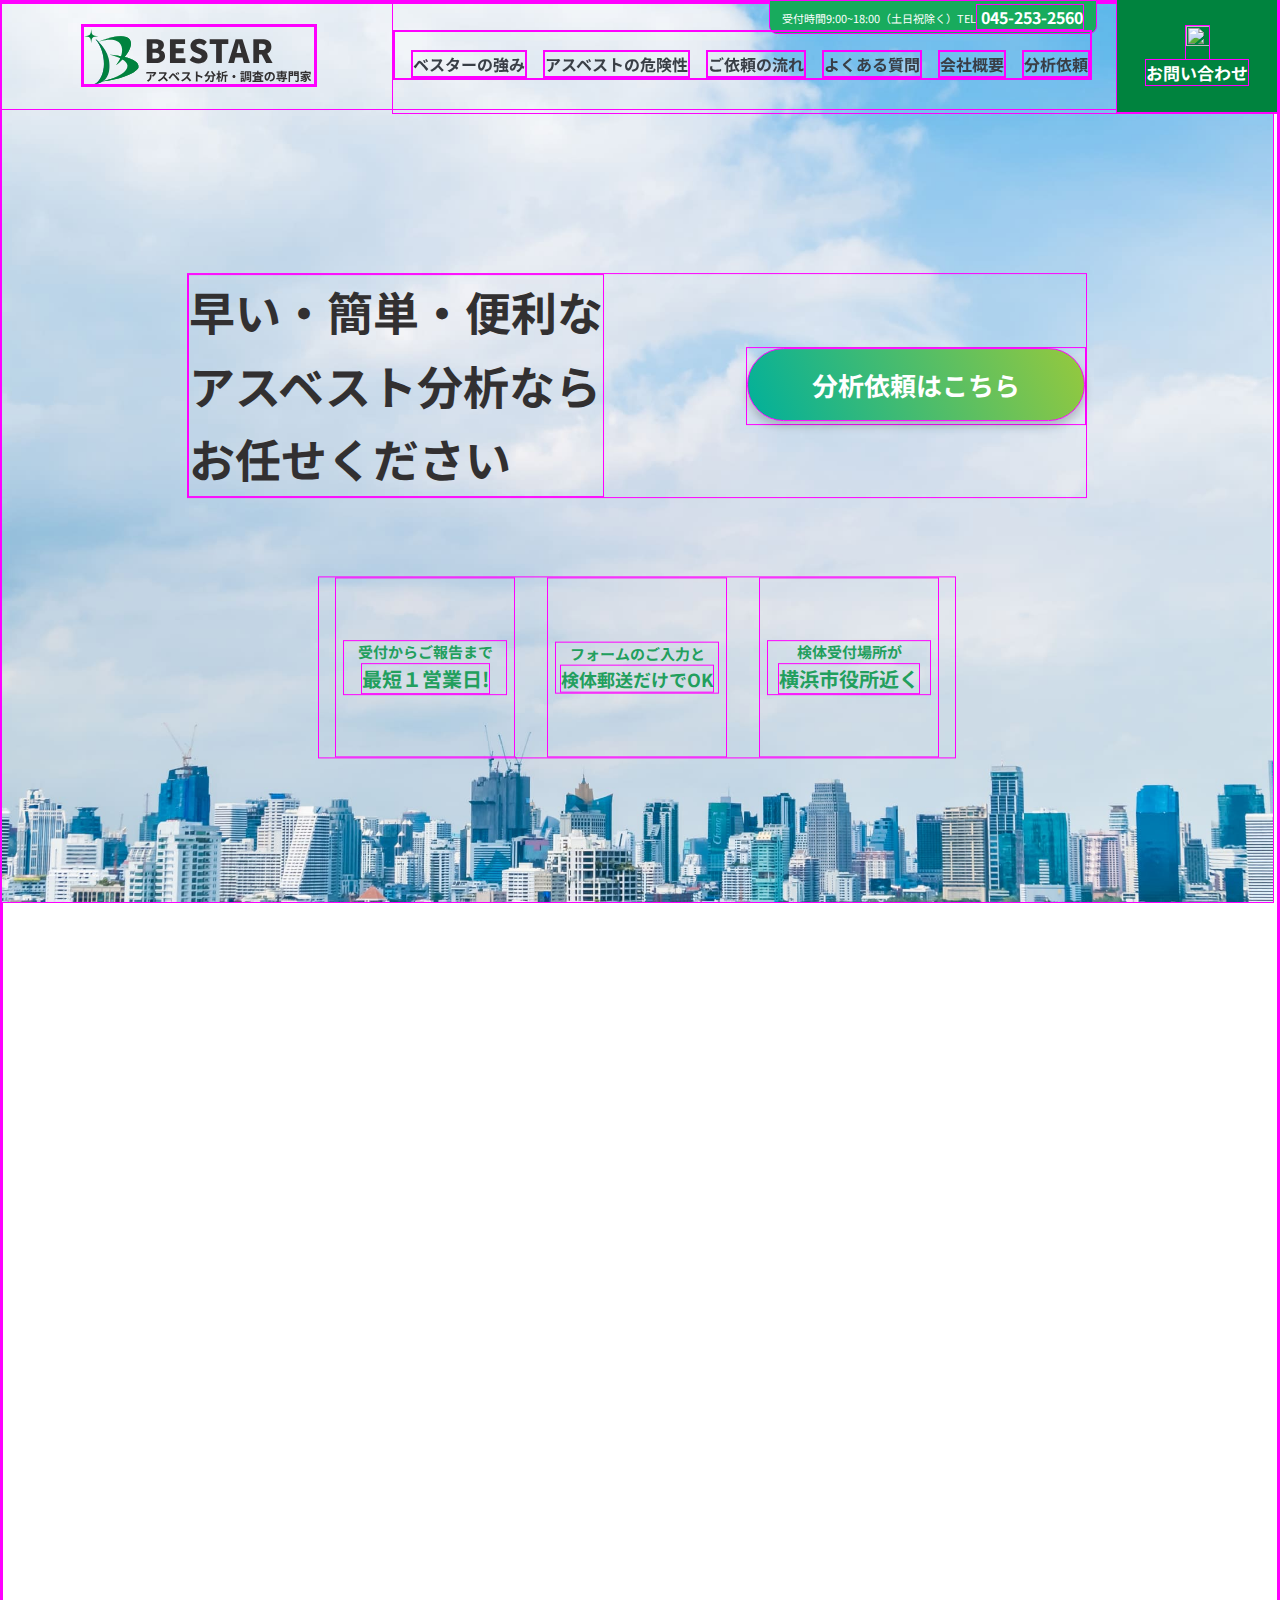
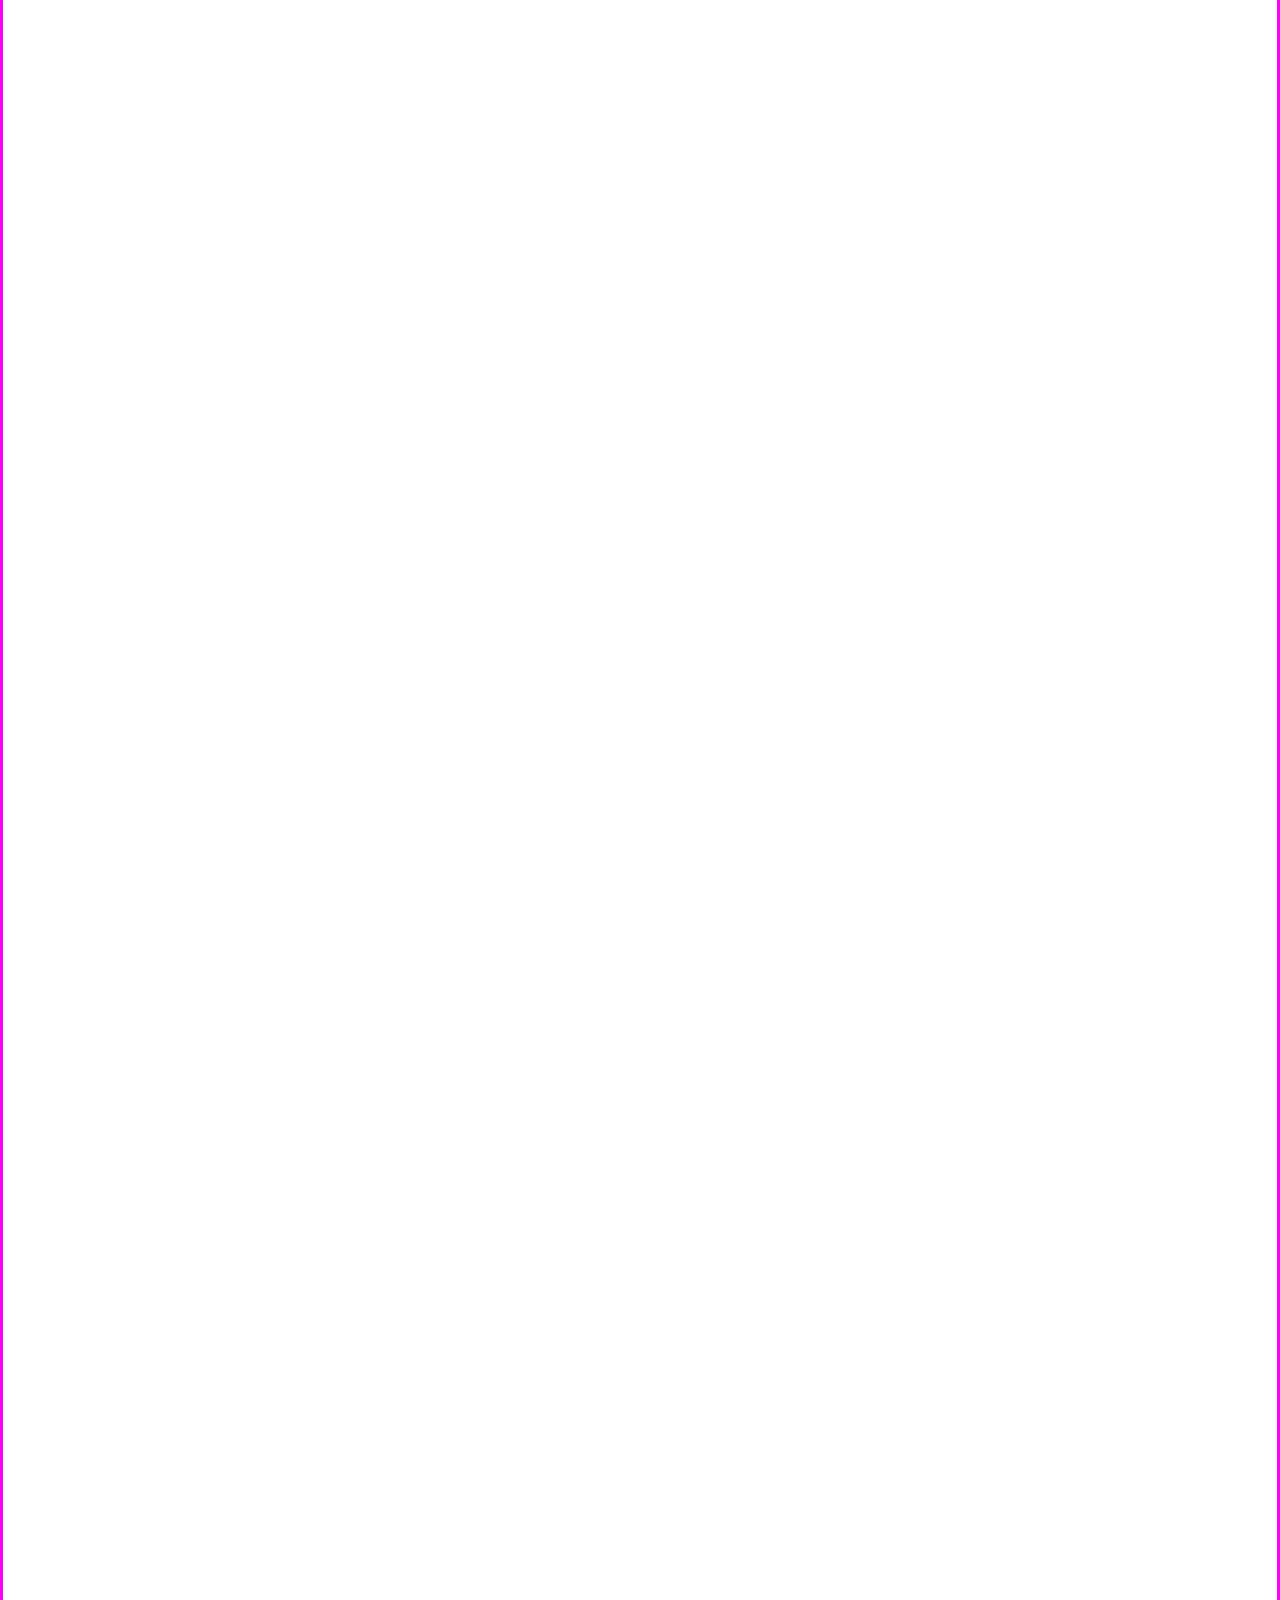
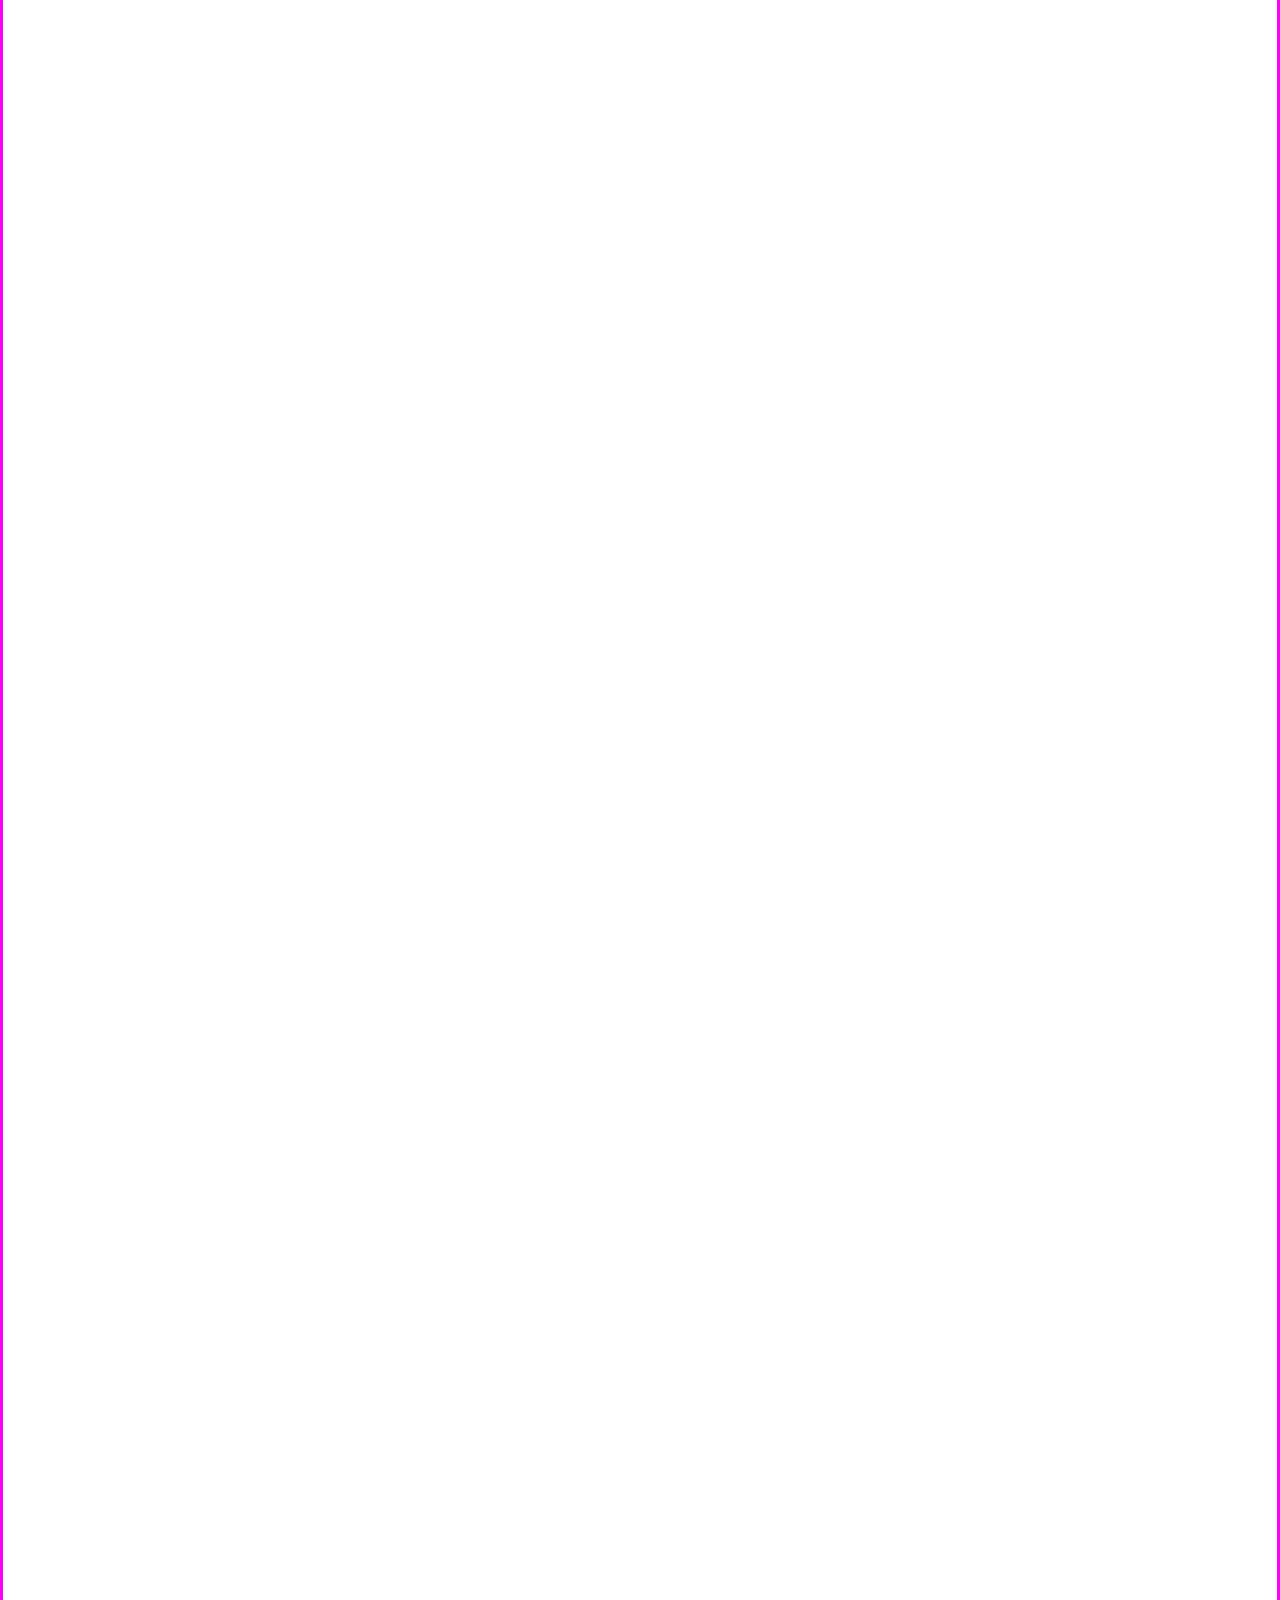
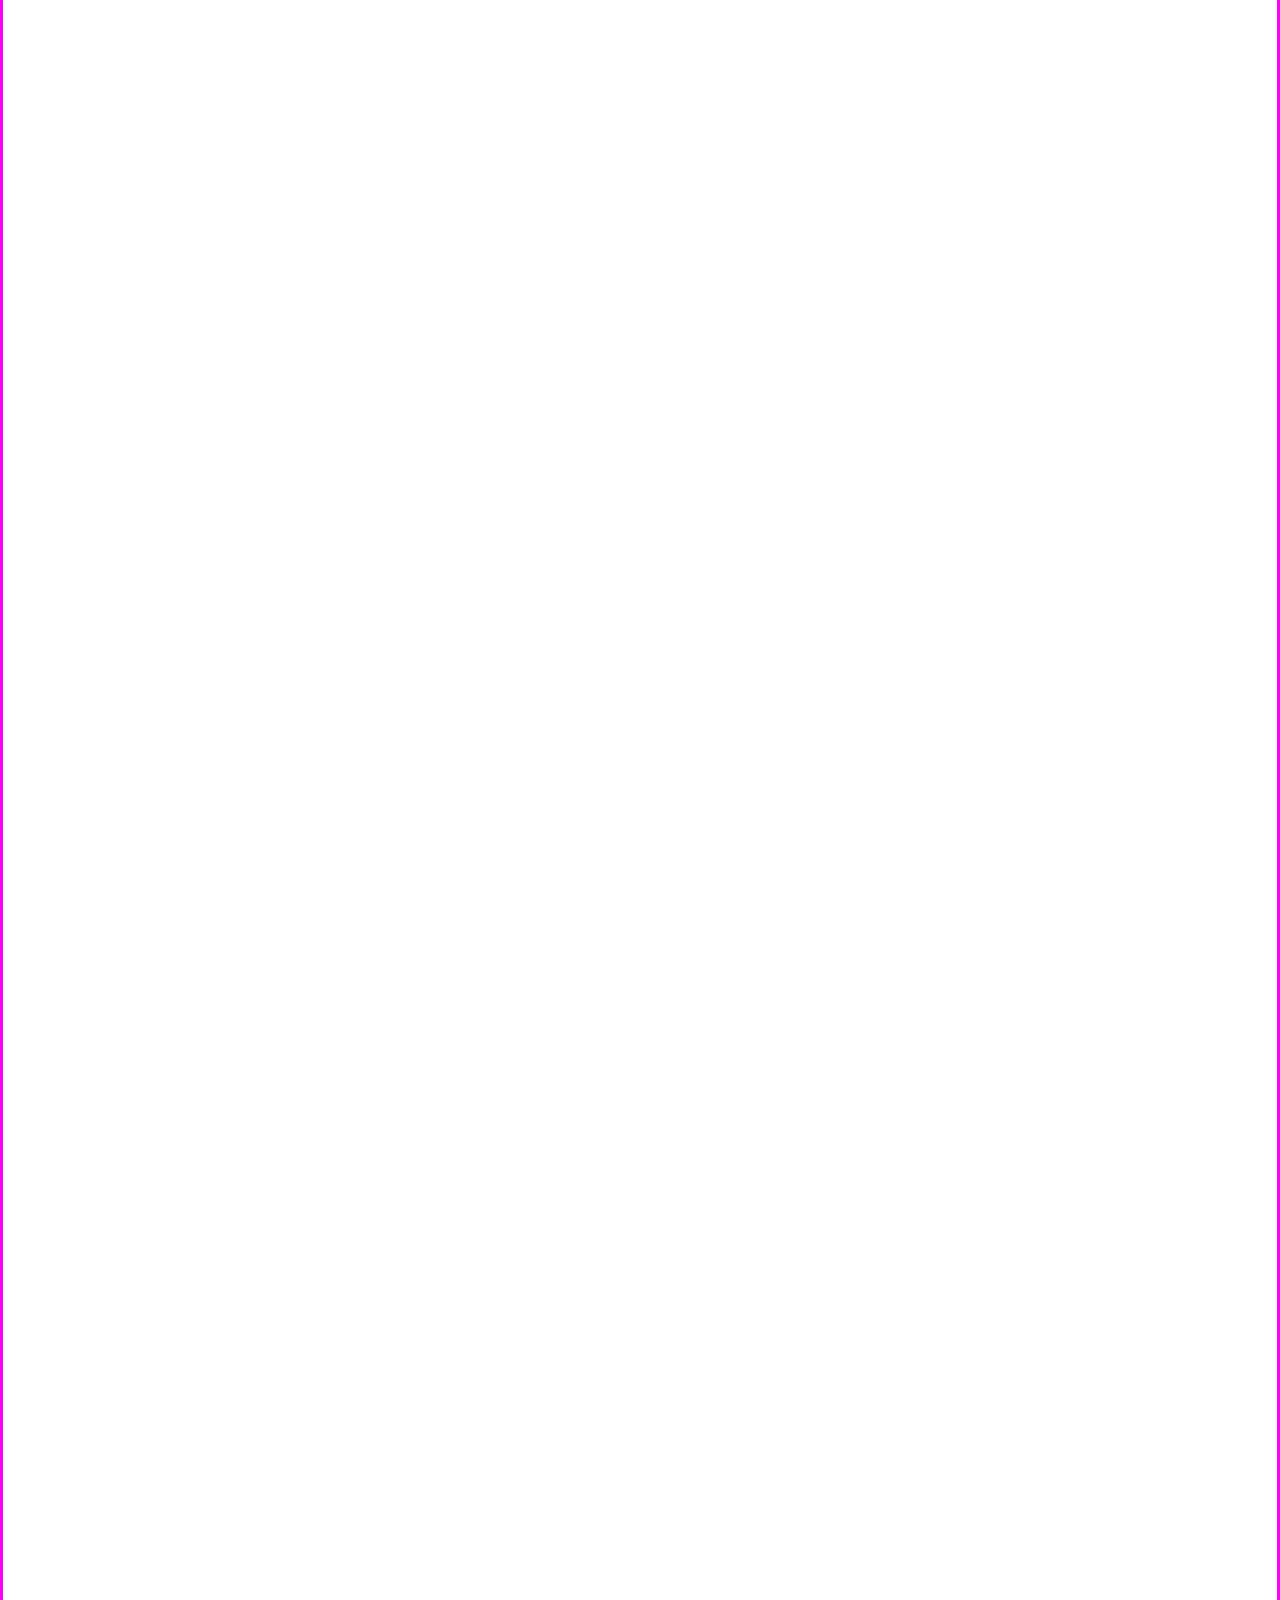
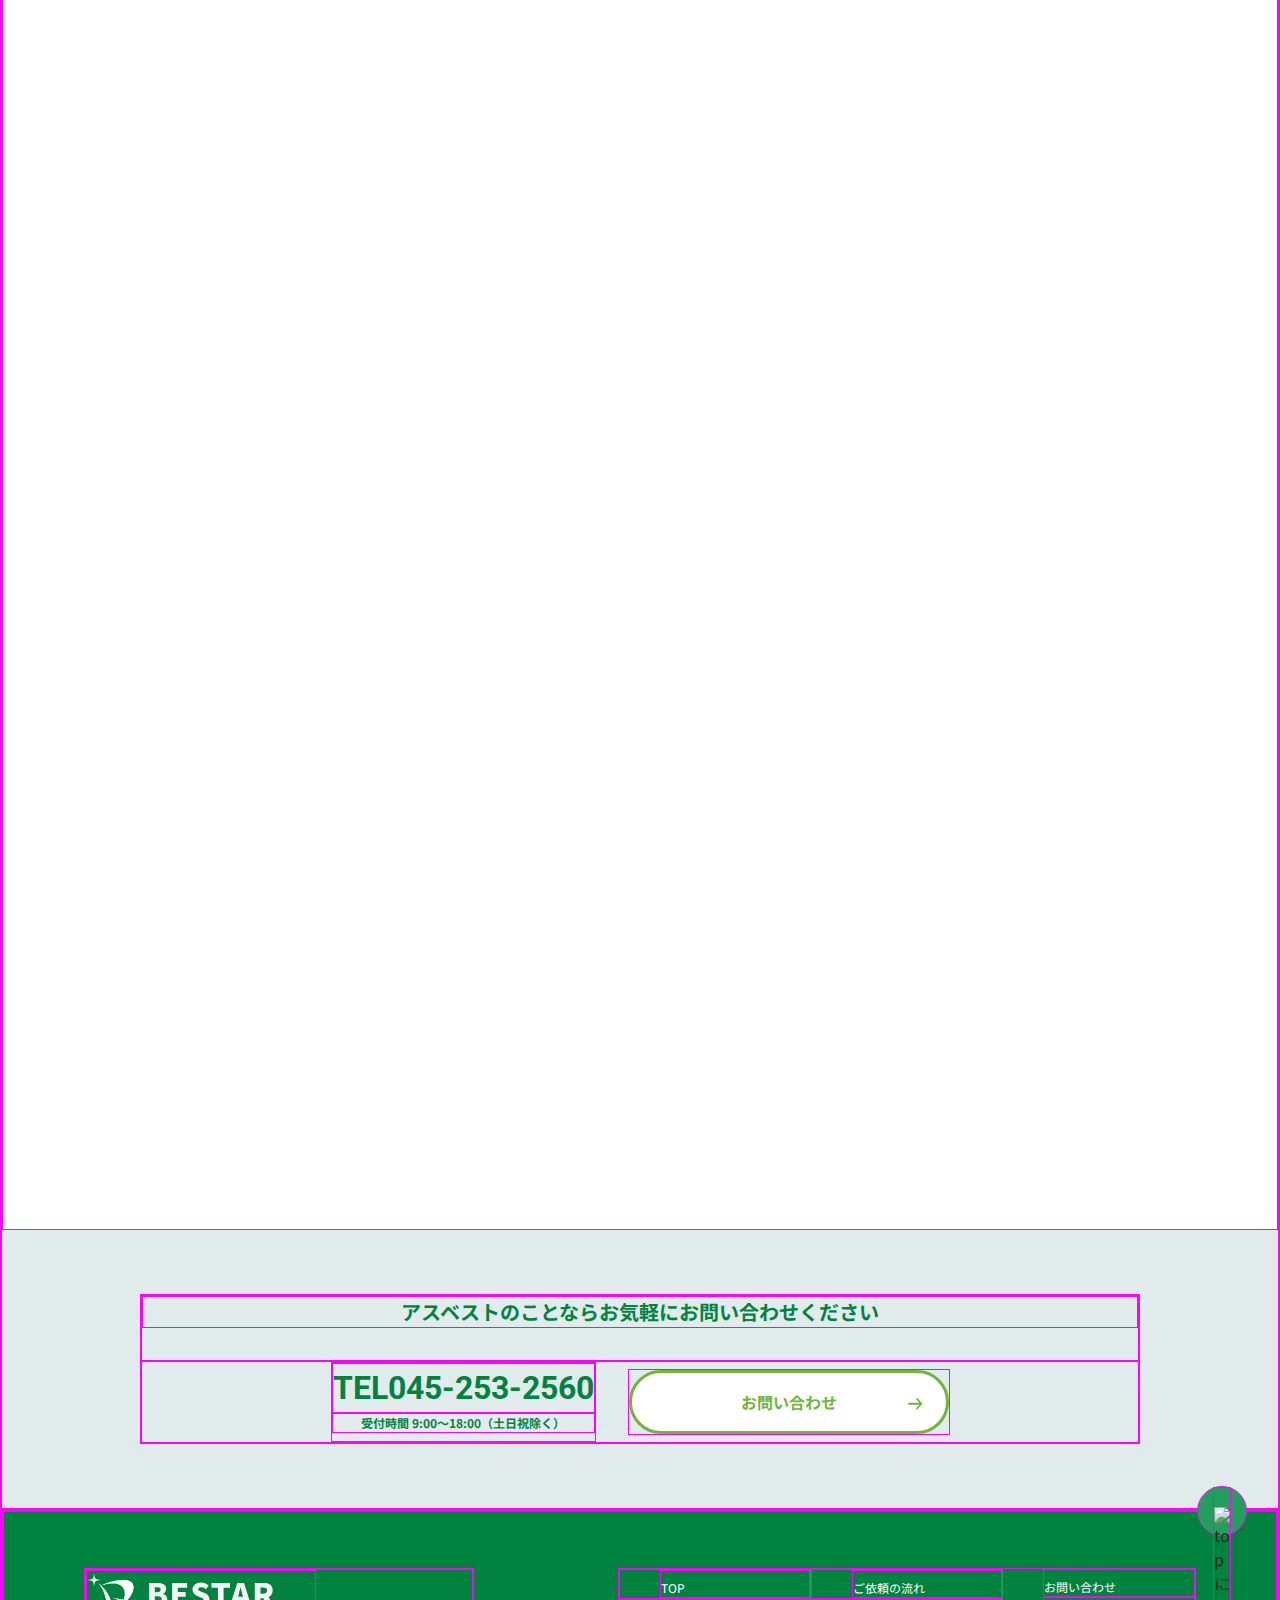
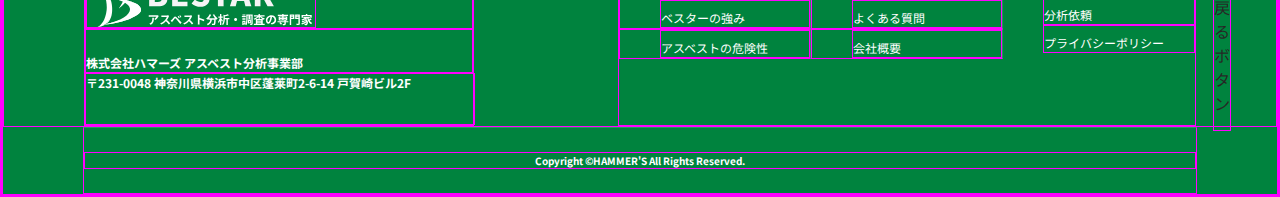
==== commit 63502f46: "FB修正" ====
--- a/index.html
+++ b/index.html
@@ -158,7 +158,7 @@
             <div class="l-flow__card-body">
               <p class="l-flow__card-ttl">分析依頼</p>
               <p class="l-flow__card-text">まずは<a href="/request/"
-                  class="u--link">こちらのフォーム</a>、もしくはメールからご依頼ください。直接持ち込みも可能です。</p>
+                  class="u--link">こちらのフォーム</a>、またはメールからご依頼ください。直接持ち込みも可能です。</p>
             </div>
           </div>
           <div class="l-flow__card">
@@ -246,11 +246,15 @@
 
     <!-- アスベスト調査 -->
     <div class="l-survey p-inner a--fadeIn">
-      <div class="l-surbey__ttl">
+      <div class="p-headline">
+        <p class="p-headline__prefix">RISK</p>
+        <h2 class="p-headline-ttl">アスベストの危険性</h2>
+      </div>
+      <!-- <div class="l-surbey__ttl">
         <p class="l-surbey__ttl-text">
           こんな工事に<span class="l-surbey__ttl-text --font">アスベスト調査が必要</span>です!
         </p>
-      </div>
+      </div> -->
       <div class="l-surbey__flex-container p-inner">
         <div class="l-surbey__imgarea">
           <img src="/assets/images/surbey.png" alt="こんな工事にアスベスト調査が必要です！" class="l-surbey__img1">
--- a/css/common.css
+++ b/css/common.css
@@ -1 +1 @@
-@import"https://fonts.googleapis.com/css2?family=Noto+Sans+JP:wght@400;700;900&family=Roboto:wght@400;700&display=swap";@import"https://fonts.googleapis.com/css2?family=Roboto:wght@400;700&display=swap";*,::before,::after{box-sizing:border-box;background-repeat:no-repeat}::before,::after{text-decoration:inherit;vertical-align:inherit}:where(:root){cursor:default;line-height:1.5;overflow-wrap:break-word;-moz-tab-size:4;-o-tab-size:4;tab-size:4;-webkit-tap-highlight-color:rgba(0,0,0,0);-webkit-text-size-adjust:100%;-moz-text-size-adjust:100%;text-size-adjust:100%}:where(body){margin:0}:where(h1){font-size:2em;margin:.67em 0}:where(dl,ol,ul) :where(dl,ol,ul){margin:0}:where(hr){color:inherit;height:0}:where(nav) :where(ol,ul){list-style-type:none;padding:0}:where(nav li)::before{content:"​";float:left}:where(pre){font-family:monospace,monospace;font-size:1em;overflow:auto}:where(abbr[title]){text-decoration:underline;-webkit-text-decoration:underline dotted;text-decoration:underline dotted}:where(b,strong){font-weight:bolder}:where(code,kbd,samp){font-family:monospace,monospace;font-size:1em}:where(small){font-size:80%}:where(audio,canvas,iframe,img,svg,video){vertical-align:middle}:where(iframe){border-style:none}:where(svg:not([fill])){fill:currentColor}:where(table){border-collapse:collapse;border-color:currentColor;text-indent:0}:where(button,input,select){margin:0}:where(button,[type=button i],[type=reset i],[type=submit i]){-webkit-appearance:button;-moz-appearance:button;appearance:button}:where(fieldset){border:1px solid #a0a0a0}:where(progress){vertical-align:baseline}:where(textarea){margin:0;resize:vertical}:where([type=search i]){-webkit-appearance:textfield;-moz-appearance:textfield;appearance:textfield;outline-offset:-2px}::-webkit-inner-spin-button,::-webkit-outer-spin-button{height:auto}::-webkit-input-placeholder{color:inherit;opacity:.54}::-webkit-search-decoration{-webkit-appearance:none}::-webkit-file-upload-button{-webkit-appearance:button;font:inherit}:where(dialog){background-color:#fff;border:solid;color:#000;height:-moz-fit-content;height:fit-content;left:0;margin:auto;padding:1em;position:absolute;right:0;width:-moz-fit-content;width:fit-content}:where(dialog:not([open])){display:none}:where(details>summary:first-of-type){display:list-item}:where([aria-busy=true i]){cursor:progress}:where([aria-disabled=true i],[disabled]){cursor:not-allowed}:where([aria-hidden=false i][hidden]){display:initial}:where([aria-hidden=false i][hidden]:not(:focus)){clip:rect(0, 0, 0, 0);position:absolute}*,*:before,*:after{box-sizing:border-box;vertical-align:bottom;margin:0;padding:0}html{overflow-x:hidden}body{width:100%;font-family:"Noto Sans JP","Roboto",YuGothic,"Hiragino Kaku Gothic ProN","Hind",Meiryo,sans-serif;line-height:1.5;letter-spacing:5%;color:#262626;font-size:16px;margin:0 auto;overflow-x:hidden}@media screen and (max-width: 414px){body{font-size:14px}}ul{margin:0;padding:0}li{list-style-type:none}a{text-decoration:none;color:#393e46;cursor:pointer}img{display:block;max-width:100%;height:auto}.l-header{width:100%;max-height:110px;display:flex;justify-content:space-between;align-items:center;position:fixed;top:0;left:0;right:0;z-index:99;transition:max-height .3s ease}.l-header.header-animation{max-height:80px;background-color:#fff}@media screen and (max-width: 1023px){.l-header{padding:4px 0;background-color:rgba(0,0,0,0);max-height:49px;position:absolute;top:0;left:0;right:0}.l-header.header-animation{max-height:80px;background-color:rgba(0,0,0,0)}}@media screen and (max-width: 414px){.l-header{background-color:rgba(0,0,0,0);height:49px}.l-header.header-animation{height:49px}}.l-header .l-header__logo-area{margin-left:80px}.l-header .l-header__logo-area.header-animation{width:176px}@media screen and (max-width: 1023px){.l-header .l-header__logo-area{width:116px;margin-left:16px;padding-top:7px}}@media screen and (max-width: 768px){.l-header .l-header__logo-area{width:116px;margin-left:16px;padding-top:7px}}.l-header .l-header__logo-area .l-header__link{display:block}.l-header .l-header__logo-area .l-header__link .l-header-logo{max-width:100%;height:auto;width:100%}.l-header .l-header__navarea{display:flex;align-items:center}.l-header .l-header__navarea .l-header__phone{position:fixed;top:0;right:183px;background-color:#18ab5d;padding:5px 12px;border-radius:0 0 8px 8px;color:#fff;font-size:11px;line-height:20px}.l-header .l-header__navarea .l-header__phone.header-animation{display:none}@media screen and (max-width: 1023px){.l-header .l-header__navarea .l-header__phone{display:none}}.l-header .l-header__navarea .l-header__nav{font-size:14px;font-weight:bold;position:relative}@media screen and (max-width: 1023px){.l-header .l-header__navarea .l-header__nav{position:fixed;z-index:1;top:0;left:0;right:0;background-color:#00833e;transition:all .9s;display:none;width:100%;height:100vh;overflow:scroll}}.l-header .l-header__navarea .l-header__nav.--open{display:block;z-index:1}.l-header .l-header__navarea .l-header__nav .l-header__nav-list{display:flex;padding-top:18px;white-space:nowrap}.l-header .l-header__navarea .l-header__nav .l-header__nav-list.header-animation{padding:0}@media screen and (max-width: 1023px){.l-header .l-header__navarea .l-header__nav .l-header__nav-list{flex-direction:column;text-align:center;align-items:center;justify-content:start;padding:60px 0}.l-header .l-header__navarea .l-header__nav .l-header__nav-list.header-animation{margin-top:60px}}.l-header .l-header__navarea .l-header__nav .l-header__nav-list .l-header__nav-item{margin-left:16px;position:relative}.l-header .l-header__navarea .l-header__nav .l-header__nav-list .l-header__nav-item:first-child{display:none}.l-header .l-header__navarea .l-header__nav .l-header__nav-list .l-header__nav-item:nth-child(8){display:none}.l-header .l-header__navarea .l-header__nav .l-header__nav-list .l-header__nav-item:nth-child(9){display:none}@media screen and (max-width: 1023px){.l-header .l-header__navarea .l-header__nav .l-header__nav-list .l-header__nav-item{margin:0;padding:18px;width:90%;border-bottom:1px solid #229f5d;text-align:left;font-size:16px}.l-header .l-header__navarea .l-header__nav .l-header__nav-list .l-header__nav-item:hover{background-color:rgba(255,255,255,.2)}.l-header .l-header__navarea .l-header__nav .l-header__nav-list .l-header__nav-item:first-child{display:block}.l-header .l-header__navarea .l-header__nav .l-header__nav-list .l-header__nav-item.--none{display:none}.l-header .l-header__navarea .l-header__nav .l-header__nav-list .l-header__nav-item:nth-child(8){display:block;border:none;display:flex;justify-content:center;padding-top:56px}.l-header .l-header__navarea .l-header__nav .l-header__nav-list .l-header__nav-item:nth-child(8)::after{display:none}.l-header .l-header__navarea .l-header__nav .l-header__nav-list .l-header__nav-item:nth-child(9){display:block;border:none;display:flex;justify-content:center;padding-top:0}.l-header .l-header__navarea .l-header__nav .l-header__nav-list .l-header__nav-item:nth-child(9)::after{display:none}.l-header .l-header__navarea .l-header__nav .l-header__nav-list .l-header__nav-item::after{content:"";background-image:url(../assets/images/arrow-topbtn.svg);position:absolute;top:41%;right:18px;width:14px;height:14px;background-size:contain;transform:rotate(90deg);background-position:center;transition:all .3s}.l-header .l-header__navarea .l-header__nav .l-header__nav-list .l-header__nav-item:hover{opacity:.8;transition:all .3s ease}.l-header .l-header__navarea .l-header__nav .l-header__nav-list .l-header__nav-item:hover::after{right:15px}}.l-header .l-header__navarea .l-header__nav .l-header__nav-list .l-header__nav-item .l-header__nav-link{display:block;font-size:16px;position:relative}.l-header .l-header__navarea .l-header__nav .l-header__nav-list .l-header__nav-item .l-header__nav-link.header-animation{font-size:14px}.l-header .l-header__navarea .l-header__nav .l-header__nav-list .l-header__nav-item .l-header__nav-link:hover{color:#00833e}.l-header .l-header__navarea .l-header__nav .l-header__nav-list .l-header__nav-item .l-header__nav-link::before{content:"";position:absolute;width:100%;height:2px;bottom:0;margin:-8px 0;background-color:#00833e;visibility:hidden;transform:scaleX(0);transition:all .4s ease-in-out 0s}.l-header .l-header__navarea .l-header__nav .l-header__nav-list .l-header__nav-item .l-header__nav-link:hover::before{opacity:.8;transition:all .3s ease;visibility:visible;transform:scaleX(1)}.l-header .l-header__navarea .l-header__nav .l-header__nav-list .l-header__nav-item .l-header__nav-link.current{color:#00833e}.l-header .l-header__navarea .l-header__nav .l-header__nav-list .l-header__nav-item .l-header__nav-link.current::before{visibility:visible;transform:scaleX(1)}@media screen and (max-width: 1023px){.l-header .l-header__navarea .l-header__nav .l-header__nav-list .l-header__nav-item .l-header__nav-link{min-width:300px;color:#fff}.l-header .l-header__navarea .l-header__nav .l-header__nav-list .l-header__nav-item .l-header__nav-link.header-animation{font-size:16px}.l-header .l-header__navarea .l-header__nav .l-header__nav-list .l-header__nav-item .l-header__nav-link:hover{color:#fff}.l-header .l-header__navarea .l-header__nav .l-header__nav-list .l-header__nav-item .l-header__nav-link:hover::before{opacity:.8;transition:all .3s ease;visibility:hidden;color:#fff !important}.l-header .l-header__navarea .l-header__nav .l-header__nav-list .l-header__nav-item .l-header__nav-link.current{color:#fff}.l-header .l-header__navarea .l-header__nav .l-header__nav-list .l-header__nav-item .l-header__nav-link.current::before{visibility:hidden}}.l-header .l-header__navarea .l-header__nav-contact{background-color:#00833e;padding:27px 28px;margin-left:24px;transition:padding .3s ease;display:inline-block;cursor:pointer;white-space:nowrap;display:block}.l-header .l-header__navarea .l-header__nav-contact.header-animation{padding:12px 16px}.l-header .l-header__navarea .l-header__nav-contact:hover{opacity:.8;transition:all .3s ease}@media screen and (max-width: 1023px){.l-header .l-header__navarea .l-header__nav-contact{display:none}}.l-header .l-header__navarea .l-header__nav-contact .l-header__navicon{margin:0 auto;padding-bottom:8px}.l-header .l-header__navarea .l-header__nav-contact .l-header__btn{color:#fff;font-size:17px;font-weight:bold}.l-header .l-header__navarea .l-header__nav-contact .l-header__btn.header-animation{font-size:14px}.l-footer{background-color:#00833e;width:100%;position:relative}.l-footer .l-footer__top{display:flex;justify-content:space-between;color:#fff;padding:56px 80px 0}@media screen and (max-width: 1023px){.l-footer .l-footer__top{padding:56px 40px 0;flex-direction:column;justify-content:center}}@media screen and (max-width: 768px){.l-footer .l-footer__top{padding:8px 0 24px}}@media screen and (max-width: 414px){.l-footer .l-footer__top{padding:4px 0 0 0}}.l-footer .l-footer__top .l-footer__logo-area{width:100%;max-width:390px}@media screen and (max-width: 1023px){.l-footer .l-footer__top .l-footer__logo-area{margin:0 auto}}@media screen and (max-width: 768px){.l-footer .l-footer__top .l-footer__logo-area .l-footer__logo{padding-top:34px}}.l-footer .l-footer__top .l-footer__logo-area .l-footer__logo .l-footer__logo-img{max-width:230px;height:auto;width:100%}@media screen and (max-width: 1023px){.l-footer .l-footer__top .l-footer__logo-area .l-footer__logo .l-footer__logo-img{margin:0 auto}}@media screen and (max-width: 414px){.l-footer .l-footer__top .l-footer__logo-area .l-footer__logo .l-footer__logo-img{max-width:196px}}.l-footer .l-footer__top .l-footer__logo-area .l-footer__logo-company{padding-top:24px;font-size:12px;font-weight:bold}@media screen and (max-width: 1023px){.l-footer .l-footer__top .l-footer__logo-area .l-footer__logo-company{text-align:center}}@media screen and (max-width: 414px){.l-footer .l-footer__top .l-footer__logo-area .l-footer__logo-company{padding-top:16px;font-size:12px}}.l-footer .l-footer__top .l-footer__logo-area .l-footer__logo-address{font-size:12px;padding-bottom:32px;width:390px;font-weight:bold}@media screen and (max-width: 1023px){.l-footer .l-footer__top .l-footer__logo-area .l-footer__logo-address{text-align:center}}@media screen and (max-width: 414px){.l-footer .l-footer__top .l-footer__logo-area .l-footer__logo-address{font-size:12px;padding-bottom:24px;width:100%}}.l-footer .l-footer__top .l-footer__nav-list{-moz-columns:12em 3;columns:12em 3;-moz-column-gap:0;column-gap:0}@media screen and (max-width: 768px){.l-footer .l-footer__top .l-footer__nav-list{-moz-columns:2;columns:2}}@media screen and (max-width: 1023px){.l-footer .l-footer__top .l-footer__nav-list{padding-bottom:34px}}.l-footer .l-footer__top .l-footer__nav-list .l-footer__nav-item{text-align:center;border-right:1px solid #229f5d;padding-left:40px}@media screen and (max-width: 414px){.l-footer .l-footer__top .l-footer__nav-list .l-footer__nav-item:nth-child(6){padding-left:20px}.l-footer .l-footer__top .l-footer__nav-list .l-footer__nav-item:nth-child(7){padding-left:20px}.l-footer .l-footer__top .l-footer__nav-list .l-footer__nav-item:nth-child(8){padding-left:20px}.l-footer .l-footer__top .l-footer__nav-list .l-footer__nav-item:nth-child(9){padding-left:20px}.l-footer .l-footer__top .l-footer__nav-list .l-footer__nav-item:nth-child(10){padding-left:20px}}.l-footer .l-footer__top .l-footer__nav-list .l-footer__nav-item .l-footer__nav-link{display:block;font-size:12px;color:#fff;text-align:left;padding-top:8px}.l-footer .l-footer__top .l-footer__nav-list .l-footer__nav-item .l-footer__nav-link:hover{opacity:.8;transition:all .3s ease}@media screen and (max-width: 414px){.l-footer .l-footer__top .l-footer__nav-list .l-footer__nav-item .l-footer__nav-link{font-size:12px}}.l-footer .l-footer__top .l-footer__nav-list .--noborder{border:none}.l-footer .l-footer__bottom{margin:0 80px;padding:24px 0;text-align:center;align-items:center;border-top:1px solid #229f5d}@media screen and (max-width: 768px){.l-footer .l-footer__bottom{margin:0 16px;padding:16px 0}}@media screen and (max-width: 414px){.l-footer .l-footer__bottom{margin:0 8px;padding:10px 0}}.l-footer .l-footer__bottom .l-footer__copyright{color:#fff;font-weight:bold;font-size:10px}.main .l-mv{background-image:url(../assets/images/mainvisual.jpg);background-repeat:no-repeat;background-size:cover;background-position:center;height:100vh;margin:0 calc(50% - 50vw);padding:0 calc(50vw - 50%);position:relative}.main .l-mv .l-mv__heroarea{width:100%;max-width:900px;display:flex;justify-content:space-between;align-items:center;position:absolute;top:40%;left:50%;transform:translate(-50%, -40%)}@media screen and (max-width: 1023px){.main .l-mv .l-mv__heroarea{padding:0 26px}}@media screen and (max-width: 768px){.main .l-mv .l-mv__heroarea{flex-direction:column;justify-content:center}}@media screen and (max-width: 414px){.main .l-mv .l-mv__heroarea{margin:0}}.main .l-mv .l-mv__heroarea .l-mv__hero-text{color:#323031;font-size:46px;line-height:160%;font-weight:bold;line-height:160%}@media screen and (max-width: 768px){.main .l-mv .l-mv__heroarea .l-mv__hero-text{font-size:28px;text-align:center;padding-bottom:46px}}.main .l-mv .l-mv__heroarea .l-mv__btnarea{max-width:352px;height:78px;position:relative}@media screen and (max-width: 414px){.main .l-mv .l-mv__heroarea .l-mv__btnarea{min-width:238px}}.main .l-mv .l-mv__heroarea .l-mv__btnarea .l-mv__ctabtn{display:block;position:relative;width:100%;border-radius:50px;padding:16px 64px;font-size:26px;font-weight:bold;background:linear-gradient(64deg, rgb(0, 176, 155) 0%, rgb(150, 201, 61) 100%);color:#fff;display:flex;align-items:center;justify-content:center;box-shadow:0px 5px 10px rgba(0,0,0,.2);overflow:hidden}.main .l-mv .l-mv__heroarea .l-mv__btnarea .l-mv__ctabtn:hover{background:radial-gradient(circle at 100% 0%, rgb(0, 176, 155) 15%, rgb(150, 201, 61))}.main .l-mv .l-mv__heroarea .l-mv__btnarea .l-mv__ctabtn::before{position:absolute;top:0;left:-60%;width:50%;height:100%;background:linear-gradient(90deg, rgba(255, 255, 255, 0) 0%, rgba(255, 255, 255, 0.3) 100%);transform:skewX(-25deg);transition:2s ease-in-out;content:""}@keyframes flash{100%{left:120%}}.main .l-mv .l-mv__heroarea .l-mv__btnarea .l-mv__ctabtn:hover::before{animation:flash .75s}.main .l-mv .l-mv__heroarea .l-mv__btnarea .l-mv__ctabtn::after{content:"";background-image:url(../assets/images/arrow-ctabtn.svg);background-repeat:no-repeat;position:absolute;top:46%;transform:translateX(-45%);right:5%;width:15px;height:15px;transition:all .3s}@media screen and (max-width: 414px){.main .l-mv .l-mv__heroarea .l-mv__btnarea .l-mv__ctabtn::after{top:43%}}.main .l-mv .l-mv__heroarea .l-mv__btnarea .l-mv__ctabtn:hover::after{right:4%}@media screen and (max-width: 414px){.main .l-mv .l-mv__heroarea .l-mv__btnarea .l-mv__ctabtn{font-size:18px}}.main .l-mv .l-mv__flex-container{display:flex;position:absolute;top:80%;left:50%;transform:translate(-50%, -80%)}@media screen and (max-width: 768px){.main .l-mv .l-mv__flex-container{justify-content:center}}@media screen and (max-width: 414px){.main .l-mv .l-mv__flex-container{width:338px}}.main .l-mv .l-mv__flex-container .l-mv__flex-img-bg{width:180px;height:180px;background-image:url(../assets/images/mv-textbg.png);background-repeat:no-repeat;background-size:contain;background-position:center;position:relative;text-align:center;margin:0 16px}@media screen and (max-width: 768px){.main .l-mv .l-mv__flex-container .l-mv__flex-img-bg{width:120px;height:120px}}@media screen and (max-width: 414px){.main .l-mv .l-mv__flex-container .l-mv__flex-img-bg{margin:0 2px;background-size:contain}}.main .l-mv .l-mv__flex-container .l-mv__flex-img-bg .l-mv__hero-descroption{min-width:164px;color:#229f5d;font-size:15px;line-height:1.5;position:absolute;top:50%;left:50%;transform:translate(-50%, -50%)}@media screen and (max-width: 768px){.main .l-mv .l-mv__flex-container .l-mv__flex-img-bg .l-mv__hero-descroption{font-size:10px}}@media screen and (max-width: 414px){.main .l-mv .l-mv__flex-container .l-mv__flex-img-bg .l-mv__hero-descroption{min-width:112px}}.main .l-mv .l-mv__flex-container .l-mv__flex-img-bg .l-mv__hero-descroption .l-mv__hero-descroption--bold{font-size:20px}@media screen and (max-width: 768px){.main .l-mv .l-mv__flex-container .l-mv__flex-img-bg .l-mv__hero-descroption .l-mv__hero-descroption--bold{font-size:12px}}.main .l-mv .l-mv__flex-container .l-mv__flex-img-bg .l-mv__hero-descroption .l-mv__hero-descroption--bold-center{font-size:18px}@media screen and (max-width: 768px){.main .l-mv .l-mv__flex-container .l-mv__flex-img-bg .l-mv__hero-descroption .l-mv__hero-descroption--bold-center{font-size:11px}}.main .l-feature{background-color:#fff;margin:0 calc(50% - 50vw);padding:0 calc(50vw - 50%);padding:120px 0}@media screen and (max-width: 768px){.main .l-feature{padding:80px 0}}@media screen and (max-width: 414px){.main .l-feature{padding:60px 0}}.main .l-feature .l-feature__text-top{font-weight:bold;margin:0 auto;text-align:center;line-height:200%;padding-bottom:48px;font-size:21px}@media screen and (max-width: 768px){.main .l-feature .l-feature__text-top{font-size:16px}}@media screen and (max-width: 414px){.main .l-feature .l-feature__text-top{font-size:12px}}.main .l-feature .l-feature__card{max-width:500px;text-align:center;margin:0 20px;padding-bottom:24px}@media screen and (max-width: 768px){.main .l-feature .l-feature__card{margin:0 auto;width:383px}}@media screen and (max-width: 414px){.main .l-feature .l-feature__card{width:314px}}.main .l-feature .l-feature__card .l-feature__card-top{background-color:#229f5d;padding:4px 24px;border-radius:7px 7px 0 0}.main .l-feature .l-feature__card .l-feature__card-top .l-feature__card-top--text{color:#fff;font-size:20px;font-weight:bold;position:relative;display:inline-block}@media screen and (max-width: 768px){.main .l-feature .l-feature__card .l-feature__card-top .l-feature__card-top--text{font-size:14px}}.main .l-feature .l-feature__card .l-feature__card-top .l-feature__card-top--text::before{content:"";position:absolute;top:55%;transform:translateY(-50%);left:-25px;width:20px;height:20px;background-image:url("../assets/images/check-icon.svg");background-size:cover;background-repeat:no-repeat}.main .l-feature .l-feature__card .l-feature__card-bottom{border:3px solid #229f5d;border-top:none;border-radius:0 0 7px 7px;padding:32px 18px;height:130px;background-color:#fff;box-shadow:0px 5px 10px rgba(0,0,0,.2)}@media screen and (max-width: 768px){.main .l-feature .l-feature__card .l-feature__card-bottom{padding:24px;height:103px}}@media screen and (max-width: 414px){.main .l-feature .l-feature__card .l-feature__card-bottom{padding:14px;height:72px}}.main .l-feature .l-feature__card .l-feature__card-bottom .l-feature__card-bottom--day{font-size:40px;font-weight:bold}.main .l-feature .l-feature__card .l-feature__card-bottom .l-feature__card-bottom--day.--secondary{font-size:32px}@media screen and (max-width: 768px){.main .l-feature .l-feature__card .l-feature__card-bottom .l-feature__card-bottom--day.--secondary{font-size:20px;width:339px}}@media screen and (max-width: 768px){.main .l-feature .l-feature__card .l-feature__card-bottom .l-feature__card-bottom--day.--secondary{width:inherit}}@media screen and (max-width: 768px){.main .l-feature .l-feature__card .l-feature__card-bottom .l-feature__card-bottom--day{font-size:20px}}.main .l-feature .l-feature__text-bottom{display:flex;justify-content:center;align-items:center;margin:0 auto;line-height:180%;padding-bottom:64px}@media screen and (max-width: 768px){.main .l-feature .l-feature__text-bottom{padding-bottom:24px}}@media screen and (max-width: 414px){.main .l-feature .l-feature__text-bottom{padding-bottom:40px}}.main .l-feature .l-feature__text-bottom .l-feature__text{font-size:16px;text-align:left;padding-top:16px}@media screen and (max-width: 768px){.main .l-feature .l-feature__text-bottom .l-feature__text{font-size:14px;padding-top:14px}}@media screen and (max-width: 414px){.main .l-feature .l-feature__text-bottom .l-feature__text{font-size:12px;padding-top:12px}}.main .l-feature .l-feature__info{display:flex;align-items:center;justify-content:space-between;padding-bottom:64px}@media screen and (max-width: 414px){.main .l-feature .l-feature__info{flex-direction:column;justify-content:center;padding-bottom:32px}}.main .l-feature .l-feature__info .l-feature__info-area{max-width:270px;height:auto}@media screen and (max-width: 768px){.main .l-feature .l-feature__info .l-feature__info-area{margin:0 4px}}@media screen and (max-width: 414px){.main .l-feature .l-feature__info .l-feature__info-area{margin:0;padding-bottom:32px}}.main .l-feature .l-feature__info .l-feature__info-area .l-feature__info-img{padding-bottom:16px}.main .l-feature .l-feature__info .l-feature__info-area .l-feature__info-text{font-weight:bold}@media screen and (max-width: 768px){.main .l-feature .l-feature__info .l-feature__info-area .l-feature__info-text{font-size:12px}}@media screen and (max-width: 414px){.main .l-feature .l-feature__info .l-feature__info-area .l-feature__info-text{font-size:16px}}.main .l-feature .l-feature__ctabtn-area{display:flex;justify-content:center;gap:32px}@media screen and (max-width: 768px){.main .l-feature .l-feature__ctabtn-area{flex-direction:column;gap:8px}}.main .l-feature .l-feature__ctabtn-area .l-feature__ctabtn{display:flex;justify-content:center;align-items:center}@media screen and (max-width: 768px){.main .l-feature .l-feature__ctabtn-area .l-feature__ctabtn{padding-bottom:24px}}.main .l-flow{background-color:#f4f7f7;margin:0 calc(50% - 50vw);padding:0 calc(50vw - 50%);padding:120px 0}@media screen and (max-width: 768px){.main .l-flow{padding:80px 0}}@media screen and (max-width: 414px){.main .l-flow{padding:60px 0}}.main .l-flow .l-flow__card-area{display:flex;flex-wrap:wrap;justify-content:space-between;width:100%;padding-bottom:64px}@media screen and (max-width: 768px){.main .l-flow .l-flow__card-area{flex-direction:column;align-items:center}}@media screen and (max-width: 414px){.main .l-flow .l-flow__card-area{padding-bottom:40px}}.main .l-flow .l-flow__card-area .l-flow__card{width:25%;display:flex;flex-direction:column;align-items:center}@media screen and (max-width: 768px){.main .l-flow .l-flow__card-area .l-flow__card{max-width:205px;width:100%;padding-bottom:48px}}.main .l-flow .l-flow__card-area .l-flow__card:last-child{padding-bottom:0}.main .l-flow .l-flow__card-area .l-flow__card .l-flow__card-head{background-color:#fff;box-shadow:0px 12px 48px 0px rgba(0,0,0,.05);border-radius:50%;width:205px;height:205px;position:relative}@media screen and (max-width: 1023px){.main .l-flow .l-flow__card-area .l-flow__card .l-flow__card-head{width:180px;height:180px}}@media screen and (max-width: 768px){.main .l-flow .l-flow__card-area .l-flow__card .l-flow__card-head{width:205px;height:205px}}.main .l-flow .l-flow__card-area .l-flow__card .l-flow__card-head::before{content:"01";width:66px;height:66px;background-color:#229f5d;border-radius:50%;position:absolute;top:0;left:0;font-size:20px;font-weight:bold;color:#fff;display:inline-flex;justify-content:center;align-items:center}@media screen and (max-width: 1023px){.main .l-flow .l-flow__card-area .l-flow__card .l-flow__card-head::before{width:50px;height:50px}}@media screen and (max-width: 768px){.main .l-flow .l-flow__card-area .l-flow__card .l-flow__card-head::before{width:66px;height:66px}}.main .l-flow .l-flow__card-area .l-flow__card .l-flow__card-head::after{content:"";position:absolute;top:50%;right:-48px;transform:translateY(-50%);border-top:3px dotted #229f5d;z-index:-1;height:1px;width:50px}@media screen and (max-width: 1023px){.main .l-flow .l-flow__card-area .l-flow__card .l-flow__card-head::after{width:74px;right:-70px}}@media screen and (max-width: 768px){.main .l-flow .l-flow__card-area .l-flow__card .l-flow__card-head::after{border:none}}.main .l-flow .l-flow__card-area .l-flow__card .l-flow__card-head.--border::after{border:none}.main .l-flow .l-flow__card-area .l-flow__card .l-flow__card-head.--point2::before{content:"02"}.main .l-flow .l-flow__card-area .l-flow__card .l-flow__card-head.--point3::before{content:"03"}.main .l-flow .l-flow__card-area .l-flow__card .l-flow__card-head.--point4::before{content:"04"}.main .l-flow .l-flow__card-area .l-flow__card .l-flow__card-head .l-flow__card-img{position:absolute;top:50%;left:50%;transform:translate(-50%, -50%)}.main .l-flow .l-flow__card-area .l-flow__card .l-flow__card-body{padding-top:16px}.main .l-flow .l-flow__card-area .l-flow__card .l-flow__card-body .l-flow__card-ttl{color:#00833e;font-weight:bold;text-align:center;font-size:20px;padding:8px 0 12px}.main .l-flow .l-flow__card-area .l-flow__card .l-flow__card-body .l-flow__card-text{font-size:16px;line-height:200%;padding:0 20px}@media screen and (max-width: 768px){.main .l-flow .l-flow__card-area .l-flow__card .l-flow__card-body .l-flow__card-text{padding:0}}.main .l-flow .l-flow__ctabtn{display:flex;justify-content:center;align-items:center}.main .l-survey{background-color:#fff;padding:120px 0}@media screen and (max-width: 768px){.main .l-survey{padding:80px 0}}@media screen and (max-width: 414px){.main .l-survey{padding:60px 0}}.main .l-survey .l-surbey__ttl{display:flex;justify-content:center;align-items:center;padding-bottom:75px}@media screen and (max-width: 768px){.main .l-survey .l-surbey__ttl{padding-bottom:63px}}@media screen and (max-width: 414px){.main .l-survey .l-surbey__ttl{padding-bottom:45px}}.main .l-survey .l-surbey__ttl .l-surbey__ttl-text{line-height:1;font-size:32px;font-weight:bold}@media screen and (max-width: 768px){.main .l-survey .l-surbey__ttl .l-surbey__ttl-text{font-size:22px;padding:0 20px}}@media screen and (max-width: 414px){.main .l-survey .l-surbey__ttl .l-surbey__ttl-text{font-size:15px;padding:0 4px}}.main .l-survey .l-surbey__ttl .l-surbey__ttl-text.--font{font-size:40px;line-height:1;color:#00833e;position:relative}@media screen and (max-width: 768px){.main .l-survey .l-surbey__ttl .l-surbey__ttl-text.--font{font-size:28px}}@media screen and (max-width: 414px){.main .l-survey .l-surbey__ttl .l-surbey__ttl-text.--font{font-size:20px}}.main .l-survey .l-surbey__ttl .l-surbey__ttl-text.--font::after{content:"";position:absolute;bottom:-15px;left:0;width:100%;border-bottom:4px dotted #00833e}@media screen and (max-width: 768px){.main .l-survey .l-surbey__ttl .l-surbey__ttl-text.--font::after{bottom:-13px;border-bottom:3px dotted #00833e}}@media screen and (max-width: 414px){.main .l-survey .l-surbey__ttl .l-surbey__ttl-text.--font::after{bottom:-10px;border-bottom:2px dotted #00833e}}.main .l-survey .l-surbey__flex-container{display:flex}@media screen and (max-width: 768px){.main .l-survey .l-surbey__flex-container{flex-direction:column;justify-content:center}}.main .l-survey .l-surbey__flex-container .l-surbey__imgarea{margin-right:60px;position:relative}@media screen and (max-width: 768px){.main .l-survey .l-surbey__flex-container .l-surbey__imgarea{display:flex;justify-content:center;margin:0 auto}}.main .l-survey .l-surbey__flex-container .l-surbey__imgarea .l-surbey__img1{max-width:500px;width:100%}.main .l-survey .l-surbey__flex-container .l-surbey__info{flex:5;max-width:428px}@media screen and (max-width: 768px){.main .l-survey .l-surbey__flex-container .l-surbey__info{margin:0 auto}}@media screen and (max-width: 414px){.main .l-survey .l-surbey__flex-container .l-surbey__info{max-width:100%}}.main .l-survey .l-surbey__flex-container .l-surbey__info .l-surbey__description{line-height:200%}@media screen and (max-width: 414px){.main .l-survey .l-surbey__flex-container .l-surbey__info .l-surbey__description{padding:28px 0 40px}}.main .l-survey .l-surbey__flex-container .l-surbey__info .l-surbey__ctabtn{display:flex;justify-content:center}.main .l-merit-top{background-color:#f4f7f7;margin:0 calc(50% - 50vw);padding:0 calc(50vw - 50%);padding:120px 0}@media screen and (max-width: 768px){.main .l-merit-top{padding:80px 0}}@media screen and (max-width: 414px){.main .l-merit-top{padding:60px 0}}.main .l-merit-top .l-merit-top__list{position:relative;padding:64px 8px;border:solid 4px #00833e;border-radius:15px;display:flex;justify-content:center;gap:115px;margin:0 50px 80px}@media screen and (max-width: 768px){.main .l-merit-top .l-merit-top__list{padding:40px 16px;flex-direction:column;gap:24px;border:solid 2px #00833e}}@media screen and (max-width: 414px){.main .l-merit-top .l-merit-top__list{margin:12px 0 44px}}.main .l-merit-top .l-merit-top__list::after{content:"EASY&SPEEDY";position:absolute;top:-28px;left:15px;text-align:right;background:#f4f7f7;font-size:32px;color:#00833e;padding:0 10px;font-weight:bold;font-family:"Roboto",sans-serif}@media screen and (max-width: 768px){.main .l-merit-top .l-merit-top__list::after{font-size:24px;top:-21px}}.main .l-merit-top .l-merit-top__list .l-merit-top__list-img{max-width:154px;height:auto}@media screen and (max-width: 768px){.main .l-merit-top .l-merit-top__list .l-merit-top__list-img{margin:0 auto}}.main .l-merit-top .l-merit-top__list .l-merit-top__list-text{max-width:480px;font-size:24px;font-weight:bold;line-height:180%}@media screen and (max-width: 768px){.main .l-merit-top .l-merit-top__list .l-merit-top__list-text{font-size:20px;max-width:80%;margin:0 auto}}@media screen and (max-width: 414px){.main .l-merit-top .l-merit-top__list .l-merit-top__list-text{font-size:16px}}.main .l-merit-top .l-merit-top__list--secondary{position:relative;padding:64px 8px;border:solid 4px #00833e;border-radius:15px;display:flex;flex-direction:row-reverse;justify-content:center;align-items:center;gap:115px;margin:0 50px 80px}@media screen and (max-width: 768px){.main .l-merit-top .l-merit-top__list--secondary{padding:40px 16px;flex-direction:column;gap:24px;border:solid 2px #00833e}}@media screen and (max-width: 414px){.main .l-merit-top .l-merit-top__list--secondary{margin:0 0 44px}}.main .l-merit-top .l-merit-top__list--secondary::after{content:"RELIABLE";position:absolute;top:-28px;right:15px;text-align:right;background:#f4f7f7;font-size:32px;color:#00833e;padding:0 10px;font-weight:bold;font-family:"Roboto",sans-serif}@media screen and (max-width: 768px){.main .l-merit-top .l-merit-top__list--secondary::after{font-size:24px;top:-21px}}.main .l-merit-top .l-merit-top__list--secondary .l-merit-top__list--secondary-img{max-width:154px;height:auto}@media screen and (max-width: 768px){.main .l-merit-top .l-merit-top__list--secondary .l-merit-top__list--secondary-img{margin:0 auto}}.main .l-merit-top .l-merit-top__list--secondary .l-merit-top__list--secondary-text{max-width:480px;font-size:24px;font-weight:bold;line-height:180%}@media screen and (max-width: 768px){.main .l-merit-top .l-merit-top__list--secondary .l-merit-top__list--secondary-text{font-size:20px;max-width:80%;margin:0 auto}}@media screen and (max-width: 414px){.main .l-merit-top .l-merit-top__list--secondary .l-merit-top__list--secondary-text{font-size:16px}}.main .l-merit-top .l-merit-top__list--tertiary{position:relative;padding:64px 8px;border:solid 4px #00833e;border-radius:15px;display:flex;justify-content:center;align-items:center;gap:115px;margin:0 50px 80px}@media screen and (max-width: 768px){.main .l-merit-top .l-merit-top__list--tertiary{padding:40px 16px;flex-direction:column;gap:24px;border:solid 2px #00833e}}@media screen and (max-width: 414px){.main .l-merit-top .l-merit-top__list--tertiary{margin:0 0 44px}}.main .l-merit-top .l-merit-top__list--tertiary::after{content:"ALL IN";position:absolute;top:-28px;left:15px;text-align:right;background:#f4f7f7;font-size:32px;color:#00833e;padding:0 10px;font-weight:bold;font-family:"Roboto",sans-serif}@media screen and (max-width: 768px){.main .l-merit-top .l-merit-top__list--tertiary::after{font-size:24px;top:-21px}}.main .l-merit-top .l-merit-top__list--tertiary .l-merit-top__list--tertiary-img{max-width:154px;height:auto}@media screen and (max-width: 768px){.main .l-merit-top .l-merit-top__list--tertiary .l-merit-top__list--tertiary-img{margin:0 auto}}.main .l-merit-top .l-merit-top__list--tertiary .l-merit-top__list--tertiary-text{max-width:480px;font-size:24px;font-weight:bold;line-height:180%}@media screen and (max-width: 768px){.main .l-merit-top .l-merit-top__list--tertiary .l-merit-top__list--tertiary-text{font-size:20px;max-width:80%;margin:0 auto}}@media screen and (max-width: 414px){.main .l-merit-top .l-merit-top__list--tertiary .l-merit-top__list--tertiary-text{font-size:16px}}.main .l-merit-top .l-merit-top__ctabtn{display:flex;justify-content:center;align-items:center}.main .l-faq{padding:120px 0}@media screen and (max-width: 768px){.main .l-faq{padding:80px 0}}@media screen and (max-width: 414px){.main .l-faq{padding:60px 0}}.main .l-faq .l-faq__list{padding-bottom:64px}@media screen and (max-width: 414px){.main .l-faq .l-faq__list{padding-bottom:40px}}.main .l-faq .l-faq__list .l-faq__item{position:relative;margin:40px 0 0;cursor:pointer}@media screen and (max-width: 768px){.main .l-faq .l-faq__list .l-faq__item{margin:10px 0 0}}.main .l-faq .l-faq__list .l-faq__item:first-child{margin-top:0}.main .l-faq .l-faq__list .l-faq__item::after{position:absolute;top:34px;right:26px;display:block;width:10px;height:10px;margin:auto;content:"";transform:rotate(135deg);border-top:2px solid #262626;border-right:2px solid #262626;transition:all .3s}@media screen and (max-width: 768px){.main .l-faq .l-faq__list .l-faq__item::after{top:20px;right:20px;width:7px;height:7px}}.main .l-faq .l-faq__list .l-faq__item.--arrow::after{transform:rotate(-45deg)}.main .l-faq .l-faq__list .l-faq__item .l-faq__question{position:relative;margin:0;padding:24px 20px 24px 80px;background:#f4f7f7;border-radius:16px;font-weight:bold;font-family:"Roboto",sans-serif;font-size:18px}@media screen and (max-width: 768px){.main .l-faq .l-faq__list .l-faq__item .l-faq__question{padding:16px 38px 16px 50px;font-size:14px}}.main .l-faq .l-faq__list .l-faq__item .l-faq__question::before{font-size:18px;line-height:1;position:absolute;top:16px;left:16px;display:block;content:"Q";color:#3285bf;background-color:#229f5d;color:#fff;border-radius:50%;width:40px;height:40px;text-align:center;line-height:41px}@media screen and (max-width: 768px){.main .l-faq .l-faq__list .l-faq__item .l-faq__question::before{top:11px;left:15px;width:28px;height:28px;line-height:30px;font-size:14px}}.main .l-faq .l-faq__list .l-faq__item .l-faq__answer{position:relative;margin:0;padding:20px 20px 20px 80px;line-height:170%;font-size:18px}@media screen and (max-width: 768px){.main .l-faq .l-faq__list .l-faq__item .l-faq__answer{margin:0;padding:16px 16px 16px 50px;font-size:14px}}.main .l-faq .l-faq__list .l-faq__item .l-faq__answer::before{font-size:18px;line-height:1;position:absolute;left:16px;top:14px;display:block;content:"A";font-weight:bold;border:1px solid #229f5d;color:#229f5d;border-radius:50%;width:40px;height:40px;text-align:center;line-height:36px}@media screen and (max-width: 768px){.main .l-faq .l-faq__list .l-faq__item .l-faq__answer::before{font-size:14px;left:15px;margin-top:0;width:28px;height:28px;line-height:25px}}.main .l-faq .l-faq__list .l-faq__item .l-faq__answer .l-faq__text{margin:30px 0 0;line-height:200%}.main .l-faq .l-faq__list .l-faq__item .l-faq__answer .l-faq__text:first-child{margin-top:0}.main .l-faq .l-faq__ctabtn{display:flex;justify-content:center;align-items:center}.main .l-access{background-color:#f4f7f7;margin:0 calc(50% - 50vw);padding:0 calc(50vw - 50%);padding:120px 0}@media screen and (max-width: 768px){.main .l-access{padding:80px 0}}@media screen and (max-width: 414px){.main .l-access{padding:60px 0}}.main .l-access .l-access__pointarea{display:flex;justify-content:center;align-items:center;padding-bottom:40px}.main .l-access .l-access__pointarea .l-access__point{color:#00833e;font-size:28px;font-weight:bold}@media screen and (max-width: 414px){.main .l-access .l-access__pointarea .l-access__point{font-size:23px;text-align:center}}@media screen and (max-width: 414px){.main .l-access .l-access__pointarea .l-access__point{font-size:18px;text-align:center}}.main .l-access .l-access__textarea{text-align:center}.main .l-access .l-access__textarea .l-acces__text{line-height:200%;padding:16px 0 40px}@media screen and (max-width: 414px){.main .l-access .l-access__textarea .l-acces__text{text-align:left}}.main .l-access .l-access__addressarea{max-width:960px;display:flex;justify-content:space-between;align-items:center;padding-bottom:60px}@media screen and (max-width: 768px){.main .l-access .l-access__addressarea{flex-direction:column}}@media screen and (max-width: 768px){.main .l-access .l-access__addressarea{padding-bottom:40px}}.main .l-access .l-access__addressarea .l-access__img-area{max-width:360px}@media screen and (max-width: 768px){.main .l-access .l-access__addressarea .l-access__img-area{padding-bottom:40px}}.main .l-access .l-access__addressarea .l-access__img-area .l-access__img{width:100%}.main .l-access .l-access__addressarea .l-access__address-info{max-width:540px}@media screen and (max-width: 768px){.main .l-access .l-access__addressarea .l-access__address-info{margin:0 auto}}@media screen and (max-width: 414px){.main .l-access .l-access__addressarea .l-access__address-info{width:100%}}.main .l-access .l-access__addressarea .l-access__address-info .l-access__namearea{padding-bottom:24px}@media screen and (max-width: 768px){.main .l-access .l-access__addressarea .l-access__address-info .l-access__namearea{padding-bottom:16px}}.main .l-access .l-access__addressarea .l-access__address-info .l-access__namearea .l-access__name{font-size:28px;text-align:left;font-weight:bold}@media screen and (max-width: 414px){.main .l-access .l-access__addressarea .l-access__address-info .l-access__namearea .l-access__name{font-size:20px}}.main .l-access .l-access__addressarea .l-access__address-info .l-access__adressarea{padding-bottom:32px;margin:0 auto}@media screen and (max-width: 768px){.main .l-access .l-access__addressarea .l-access__address-info .l-access__adressarea{padding-bottom:16px;width:100%}}@media screen and (max-width: 414px){.main .l-access .l-access__addressarea .l-access__address-info .l-access__adressarea{padding-bottom:16px;width:100%}}.main .l-access .l-access__addressarea .l-access__address-info .l-access__adressarea .l-access__adress{font-size:16px;margin:0 auto;font-weight:bold;line-height:200%}.main .l-access .l-access__addressarea .l-access__address-info .l-access__telarea{padding-bottom:48px;line-height:200%;margin:0 auto}@media screen and (max-width: 768px){.main .l-access .l-access__addressarea .l-access__address-info .l-access__telarea{padding-bottom:24px}}@media screen and (max-width: 414px){.main .l-access .l-access__addressarea .l-access__address-info .l-access__telarea{padding-bottom:30px}}.main .l-access .l-access__addressarea .l-access__address-info .l-access__ctabtn{margin:0 auto;width:356px}@media screen and (max-width: 414px){.main .l-access .l-access__addressarea .l-access__address-info .l-access__ctabtn{justify-content:center;width:300px}}.main .l-access .l-access__address-map{max-width:960px;position:relative;width:100%;height:0;padding-top:31%}@media screen and (max-width: 768px){.main .l-access .l-access__address-map{padding-top:42%}}@media screen and (max-width: 414px){.main .l-access .l-access__address-map{padding-top:75%}}.main .l-access .l-access__address-map .l-access__iframe{position:absolute;top:0;left:0;width:100%;height:100%}.main .l-contact{background-color:#e2ebeb;margin:0 calc(50% - 50vw);padding:0 calc(50vw - 50%);padding:64px 0;position:relative}.main .l-contact.--flow{background-color:#fff;padding:0}@media screen and (max-width: 414px){.main .l-contact{padding:40px 0}}.main .l-contact .l-contact-ttl{text-align:center;padding-bottom:32px}@media screen and (max-width: 414px){.main .l-contact .l-contact-ttl{padding-bottom:16px}}.main .l-contact .l-contact-ttl .l-contact-text{color:#00833e;font-size:20px;font-weight:bold}@media screen and (max-width: 414px){.main .l-contact .l-contact-ttl .l-contact-text{font-size:13px}}.main .l-contact .l-contact__infoarea{display:flex;justify-content:center;align-items:center;gap:32px}@media screen and (max-width: 768px){.main .l-contact .l-contact__infoarea{flex-direction:column;justify-content:center}}@media screen and (max-width: 768px){.main .l-contact .l-contact__infoarea.--flow{flex-direction:column;justify-content:center;padding:40px 0;gap:14px}}.main .l-contact .l-contact__infoarea .l-contact__telarea{text-align:center;padding-bottom:8px}.main .l-contact .l-contact__infoarea .l-contact__telarea .l-contact__tel{font-size:32px;font-family:"Roboto",sans-serif;font-weight:bold;color:#00833e}@media screen and (max-width: 414px){.main .l-contact .l-contact__infoarea .l-contact__telarea .l-contact__tel{font-size:26px}}.main .l-contact .l-contact__infoarea .l-contact__telarea .l-contact__tel.--link:hover{opacity:.8;transition:all .3s ease}.main .l-contact .l-contact__infoarea .l-contact__telarea .l-contact__time{color:#00833e;font-size:12px;font-weight:bold}.main .l-contact .l-contact__btnarea{text-align:center;display:flex;justify-content:start}.main .l-contact .l-contact__btnarea.--flow{padding:80px 0}@media screen and (max-width: 414px){.main .l-contact .l-contact__btnarea.--flow{padding:0}}.main .l-contact .l-contact__btnarea .l-contact__btn{font-size:14px}.main .l-sub-mv{padding-top:105px}.main .l-sub-mv .l-sub-mv__area{width:100%;height:260px;background-image:url(../assets/images/subvisual.jpg);background-repeat:no-repeat;background-size:cover;background-position:center;position:relative}.main .l-sub-mv .l-sub-mv__area::after{content:"";position:absolute;top:0;left:0;z-index:1;width:100%;height:260px;background-color:rgba(0,131,62,.3)}.main .l-sub-mv .l-sub-mv__area .l-sub-mv__hero{font-size:36px;letter-spacing:1.5px;font-weight:bold;color:#fff;position:absolute;top:50%;left:50%;transform:translate(-50%, -50%);z-index:2}@media screen and (max-width: 768px){.main .l-sub-mv .l-sub-mv__area .l-sub-mv__hero{font-size:32px;letter-spacing:1.3px}}@media screen and (max-width: 414px){.main .l-sub-mv .l-sub-mv__area .l-sub-mv__hero{font-size:24px;letter-spacing:1.3px}}.main .l-sub-mv .l-sub-mv__area .l-sub-mv__hero::after{content:"COMPANY";color:#fff;font-size:20px;font-weight:bold;position:absolute;top:100%;left:50%;transform:translateX(-50%)}@media screen and (max-width: 768px){.main .l-sub-mv .l-sub-mv__area .l-sub-mv__hero::after{font-size:16px}}@media screen and (max-width: 414px){.main .l-sub-mv .l-sub-mv__area .l-sub-mv__hero::after{font-size:12px}}.main .l-sub-mv .l-sub-mv__label-area{background-color:#f4f7f7;margin:0 calc(50% - 50vw);padding:0 calc(50vw - 50%)}.main .l-sub-mv .l-sub-mv__label-area .l-sub-mv__label{padding:30px 0 30px 64px;display:flex;align-items:center;justify-content:start}@media screen and (max-width: 768px){.main .l-sub-mv .l-sub-mv__label-area .l-sub-mv__label{padding:28px 0 28px 8px}}@media screen and (max-width: 414px){.main .l-sub-mv .l-sub-mv__label-area .l-sub-mv__label{padding:8px 0 8px 4px}}.main .l-sub-mv .l-sub-mv__label-area .l-sub-mv__label .l-sub-mv__label--top{display:block;font-size:14px;padding:0 8px;text-align:center}.main .l-sub-mv .l-sub-mv__label-area .l-sub-mv__label .l-sub-mv__label--top:hover{opacity:.8;transition:all .3s ease}@media screen and (max-width: 414px){.main .l-sub-mv .l-sub-mv__label-area .l-sub-mv__label .l-sub-mv__label--top{font-size:11px}}.main .l-sub-mv .l-sub-mv__label-area .l-sub-mv__label .l-sub-mv__label--arrow{width:7px;height:10px;line-height:10;background-image:url(../assets/images/arrow-label.svg);background-repeat:no-repeat;background-size:cover;margin-left:3px}@media screen and (max-width: 414px){.main .l-sub-mv .l-sub-mv__label-area .l-sub-mv__label .l-sub-mv__label--arrow{width:5px;height:7px}}.main .l-sub-mv .l-sub-mv__label-area .l-sub-mv__label .l-sub-mv__label--current{display:block;font-size:14px;padding:0 8px;text-align:center}.main .l-sub-mv .l-sub-mv__label-area .l-sub-mv__label .l-sub-mv__label--current:hover{opacity:.8;transition:all .3s ease}@media screen and (max-width: 414px){.main .l-sub-mv .l-sub-mv__label-area .l-sub-mv__label .l-sub-mv__label--current{font-size:11px}}.main .l-greeting{padding:120px 24px 0}@media screen and (max-width: 414px){.main .l-greeting{padding:60px 0}}.main .l-greeting .l-greeting__description{line-height:200%;padding-bottom:40px;text-align:left}@media screen and (max-width: 414px){.main .l-greeting .l-greeting__description{padding:18px 0 40px}}.main .l-greeting .l-table-area{max-width:960px;margin:0 auto}.main .l-greeting .l-table-area .l-table{display:flex;border-top:1px solid #c2cfc9}.main .l-greeting .l-table-area .l-table:last-child{border-bottom:1px solid #c2cfc9}.main .l-greeting .l-table-area .l-table .l-table-ttl__box{width:260px;background-color:#f4f7f7;display:flex;justify-content:center;align-items:center}@media screen and (max-width: 768px){.main .l-greeting .l-table-area .l-table .l-table-ttl__box{width:150px}}@media screen and (max-width: 414px){.main .l-greeting .l-table-area .l-table .l-table-ttl__box{width:100px}}.main .l-greeting .l-table-area .l-table .l-table-ttl__box .l-table-ttl{padding:24px 0;font-weight:bold;text-align:center;width:260px}@media screen and (max-width: 768px){.main .l-greeting .l-table-area .l-table .l-table-ttl__box .l-table-ttl{width:200px;padding:16px 0;font-size:14px}}@media screen and (max-width: 414px){.main .l-greeting .l-table-area .l-table .l-table-ttl__box .l-table-ttl{font-size:12px;padding:16px 0}}.main .l-greeting .l-table-area .l-table .l-table-data__box{width:100%}.main .l-greeting .l-table-area .l-table .l-table-data__box .l-table-data{padding:24px 24px 24px 40px}@media screen and (max-width: 768px){.main .l-greeting .l-table-area .l-table .l-table-data__box .l-table-data{padding:16px 16px 16px 16px;font-size:14px}}@media screen and (max-width: 768px)and (max-width: 414px){.main .l-greeting .l-table-area .l-table .l-table-data__box .l-table-data{padding:16px 16px 16px 16px;font-size:12px}}.main .l-greeting .l-table-area .l-table .l-table-data__box .l-table-data--list{padding:0}.main .l-greeting .l-table-area .l-table .l-table-data__box .l-table-data--list .l-table-data--item{text-indent:-1em;padding-left:1em}.main .l-greeting .l-table-area .l-table .l-table-data__box .l-table-data--list .l-table-data--item::before{content:"";width:4px;height:4px;border-radius:50%;background-color:#262626;display:inline-block;line-height:5;position:relative;top:-9px;margin-right:8px}.main .l-adress-area{padding:120px 0}@media screen and (max-width: 414px){.main .l-adress-area{padding:0 0 60px}}.main .l-adress-area .l-adress__ttl-area{padding-bottom:80px}@media screen and (max-width: 768px){.main .l-adress-area .l-adress__ttl-area{padding-bottom:48px}}@media screen and (max-width: 414px){.main .l-adress-area .l-adress__ttl-area{padding-bottom:32px}}.main .l-adress-area .l-adress__ttl-area .l-adress__ttl{font-size:32px;font-weight:bold;text-align:center;padding:0 16px 32px;position:relative;margin-bottom:1em}.main .l-adress-area .l-adress__ttl-area .l-adress__ttl::before{content:"";position:absolute;bottom:0;width:80px;height:4px;left:50%;transform:translateX(-50%);background-color:#00833e}@media screen and (max-width: 768px){.main .l-adress-area .l-adress__ttl-area .l-adress__ttl{font-size:28px;padding:0 8px 26px}}@media screen and (max-width: 414px){.main .l-adress-area .l-adress__ttl-area .l-adress__ttl{font-size:20px;padding:0 8px 24px}}.main .l-adress-area .l-adress{display:flex;justify-content:space-between;padding-bottom:64px}@media screen and (max-width: 768px){.main .l-adress-area .l-adress{flex-direction:column;align-items:center;padding-bottom:32px}}@media screen and (max-width: 768px){.main .l-adress-area .l-adress{padding-bottom:22px}}.main .l-adress-area .l-adress .l-adress-img{position:relative;width:100%;height:0;padding-top:40%;max-width:470px}@media screen and (max-width: 768px){.main .l-adress-area .l-adress .l-adress-img{padding-top:75%}}.main .l-adress-area .l-adress .l-adress-img .l-adress-iframe{position:absolute;top:0;left:0;width:100%;height:100%}.main .l-adress-area .l-adress .l-adress-info{margin:0 auto;padding:0 0 0 16px;max-width:460px}@media screen and (max-width: 768px){.main .l-adress-area .l-adress .l-adress-info{padding:16px 0 0}}.main .l-adress-area .l-adress .l-adress-info .l-adress-text{padding:30px 0 0;width:100%;line-height:200%}@media screen and (max-width: 768px){.main .l-adress-area .l-adress .l-adress-info .l-adress-text{padding:12px 0 0}}@media screen and (max-width: 414px){.main .l-adress-area .l-adress .l-adress-info .l-adress-text{font-size:14px;padding:10px 0 0}}.main .l-adress-area .l-adress .l-adress-info .l-adress-text--under{padding:0 0 32px;width:100%;line-height:200%}@media screen and (max-width: 414px){.main .l-adress-area .l-adress .l-adress-info .l-adress-text--under{font-size:14px;padding-bottom:14px}}.main .l-adress-area .l-adress .l-adress-info .l-adress-list{margin-top:-18px;padding-bottom:40px;line-height:200%}@media screen and (max-width: 414px){.main .l-adress-area .l-adress .l-adress-info .l-adress-list{padding-bottom:24px}}.main .l-adress-area .l-adress .l-adress-info .l-adress-list .l-adress-item::before{content:"";width:4px;height:4px;border-radius:50%;background-color:#262626;display:inline-block;line-height:5;position:relative;top:-9px;margin-right:8px}.main .l-adress-area .l-adress .l-adress-info .l-adress-text__accent-area{width:100%;border-radius:10px;border:2px solid #00833e;display:flex;justify-content:center;align-items:center}.main .l-adress-area .l-adress .l-adress-info .l-adress-text__accent-area .l-adress-text__accent{text-align:left;color:#00833e;line-height:200%;font-size:14px;font-weight:bold;padding:8px 16px}.main .l-adress-area .l-adress-second{display:flex;flex-direction:row-reverse;justify-content:space-between;padding:80px 0 140px}@media screen and (max-width: 768px){.main .l-adress-area .l-adress-second{flex-direction:column;justify-content:center;padding:40px 0}}.main .l-adress-area .l-adress-second .l-adress-second__imgarea{width:100%;height:auto;max-width:500px;position:relative}@media screen and (max-width: 768px){.main .l-adress-area .l-adress-second .l-adress-second__imgarea{max-width:100%;margin:0 auto}}@media screen and (max-width: 414px){.main .l-adress-area .l-adress-second .l-adress-second__imgarea{padding:0}}.main .l-adress-area .l-adress-second .l-adress-second__imgarea .l-adress__img-area{max-width:415px;margin:0 auto}.main .l-adress-area .l-adress-second .l-adress-second__imgarea .l-adress__img-area .l-adress-second__img{max-width:415px;height:auto;margin:0 auto}@media screen and (max-width: 414px){.main .l-adress-area .l-adress-second .l-adress-second__imgarea .l-adress__img-area .l-adress-second__img{max-width:100%}}.main .l-adress-area .l-adress-second .l-adress-second__info{margin:0 auto;width:100%}@media screen and (max-width: 768px){.main .l-adress-area .l-adress-second .l-adress-second__info{padding:16px 0 0;max-width:460px}}@media screen and (max-width: 414px){.main .l-adress-area .l-adress-second .l-adress-second__info{max-width:350px}}.main .l-adress-area .l-adress-second .l-adress-second__info .l-adress-second__text{padding:24px 0 0;width:100%;line-height:200%}@media screen and (max-width: 768px){.main .l-adress-area .l-adress-second .l-adress-second__info .l-adress-second__text{padding:12px 0 0}}@media screen and (max-width: 414px){.main .l-adress-area .l-adress-second .l-adress-second__info .l-adress-second__text{font-size:14px;padding:10px 0 0}}.main .l-adress-area .l-adress-second .l-adress-second__info .l-adress-second__text--under{padding:0 0 32px;width:100%;line-height:200%}@media screen and (max-width: 414px){.main .l-adress-area .l-adress-second .l-adress-second__info .l-adress-second__text--under{font-size:14px;padding-bottom:14px}}.main .l-adress-area .l-adress-second .l-adress-second__info .l-adress-second__list{margin-top:-18px;padding-bottom:40px;line-height:200%}@media screen and (max-width: 414px){.main .l-adress-area .l-adress-second .l-adress-second__info .l-adress-second__list{padding-bottom:24px}}.main .l-adress-area .l-adress-second .l-adress-second__info .l-adress-second__list .l-adress-second__item::before{content:"";width:4px;height:4px;border-radius:50%;background-color:#262626;display:inline-block;line-height:5;position:relative;top:-9px;margin-right:8px}.main .l-adress-area .l-adress-second .l-adress-second__info .l-adress-second-text__accent-area{width:100%;border-radius:10px;border:2px solid #00833e;display:flex;justify-content:center;align-items:center}.main .l-adress-area .l-adress-second .l-adress-second__info .l-adress-second-text__accent-area .l-adress-second-text__accent{text-align:left;color:#00833e;line-height:200%;font-size:14px;font-weight:bold;padding:8px 16px;position:relative;top:-1;margin-right:5px}.main .l-adress-area .l-adress-second__map{position:relative;width:100%}.main .l-adress-area .l-adress-second__map .l-adress-second__iframe{width:100%;min-height:250px}.main .l-sub-mv{padding-top:105px}@media screen and (max-width: 1023px){.main .l-sub-mv{padding-top:60px !important}}.main .l-sub-mv .l-sub-mv__area{width:100%;height:260px;background-image:url(../assets/images/subvisual.jpg) !important;background-repeat:no-repeat;background-size:cover;background-position:center;position:relative;z-index:1}@media screen and (max-width: 414px){.main .l-sub-mv .l-sub-mv__area{height:180px !important;width:100%;background-size:contain;background-position:center}}.main .l-sub-mv .l-sub-mv__area::after{content:"";position:absolute;top:0;left:0;z-index:2;width:100%;height:260px;background-color:rgba(0,131,62,.3)}@media screen and (max-width: 414px){.main .l-sub-mv .l-sub-mv__area::after{display:none}}.main .l-sub-mv .l-sub-mv__area .l-sub-mv-area-sp{display:none}@media screen and (max-width: 414px){.main .l-sub-mv .l-sub-mv__area .l-sub-mv-area-sp{display:block;height:180px !important;width:100%;background-image:url(../assets/images/subvisual-sp.jpg) !important;background-repeat:no-repeat;background-size:cover;background-position:center;position:relative;z-index:1}.main .l-sub-mv .l-sub-mv__area .l-sub-mv-area-sp::after{content:"";position:absolute;top:0;left:0;z-index:2;width:100%;height:260px;background-color:rgba(0,131,62,.3)}}@media screen and (max-width: 414px)and (max-width: 414px){.main .l-sub-mv .l-sub-mv__area .l-sub-mv-area-sp::after{height:180px !important}}.main .l-sub-mv .l-sub-mv__area .l-sub-mv__hero{font-size:36px;letter-spacing:1.5px;font-weight:bold;color:#fff;position:absolute;top:50%;left:50%;transform:translate(-50%, -50%);z-index:3}@media screen and (max-width: 768px){.main .l-sub-mv .l-sub-mv__area .l-sub-mv__hero{font-size:32px;letter-spacing:1.3px}}@media screen and (max-width: 414px){.main .l-sub-mv .l-sub-mv__area .l-sub-mv__hero{font-size:24px;letter-spacing:1.3px}}.main .l-sub-mv .l-sub-mv__area .l-sub-mv__hero.--merit::after{content:"MERIT";color:#fff;font-size:20px;font-weight:bold;position:absolute;top:100%;left:50%;transform:translateX(-50%)}@media screen and (max-width: 768px){.main .l-sub-mv .l-sub-mv__area .l-sub-mv__hero.--merit::after{font-size:16px}}@media screen and (max-width: 414px){.main .l-sub-mv .l-sub-mv__area .l-sub-mv__hero.--merit::after{font-size:12px}}.main .l-sub-mv .l-sub-mv__label-area{background-color:#f7f7f7 !important;margin:0 calc(50% - 50vw);padding:0 calc(50vw - 50%)}.main .l-sub-mv .l-sub-mv__label-area .l-sub-mv__label{padding:30px 0 30px 64px;display:flex;align-items:center;justify-content:start}@media screen and (max-width: 768px){.main .l-sub-mv .l-sub-mv__label-area .l-sub-mv__label{padding:28px 0 28px 8px}}@media screen and (max-width: 414px){.main .l-sub-mv .l-sub-mv__label-area .l-sub-mv__label{padding:11px 0 11px 4px !important}}.main .l-sub-mv .l-sub-mv__label-area .l-sub-mv__label .l-sub-mv__label--top{display:block;font-size:12px !important;padding:0 8px;text-align:center;text-decoration:underline}.main .l-sub-mv .l-sub-mv__label-area .l-sub-mv__label .l-sub-mv__label--top:hover{opacity:.8;transition:all .3s ease}@media screen and (max-width: 414px){.main .l-sub-mv .l-sub-mv__label-area .l-sub-mv__label .l-sub-mv__label--top{font-size:11px}}.main .l-sub-mv .l-sub-mv__label-area .l-sub-mv__label .l-sub-mv__label--arrow{width:7px;height:10px;line-height:10;background-image:url(../assets/images/arrow-label.svg);background-repeat:no-repeat;background-size:cover;margin-left:3px}@media screen and (max-width: 414px){.main .l-sub-mv .l-sub-mv__label-area .l-sub-mv__label .l-sub-mv__label--arrow{width:5px;height:7px}}.main .l-sub-mv .l-sub-mv__label-area .l-sub-mv__label .l-sub-mv__label--current{display:block;font-size:12px !important;padding:0 8px;text-align:center;pointer-events:none !important}.main .l-sub-mv .l-sub-mv__label-area .l-sub-mv__label .l-sub-mv__label--current:hover{opacity:.8;transition:all .3s ease}@media screen and (max-width: 414px){.main .l-sub-mv .l-sub-mv__label-area .l-sub-mv__label .l-sub-mv__label--current{font-size:11px}}.main .l-merit{padding:120px 24px}@media screen and (max-width: 768px){.main .l-merit{padding:80px 24px}}@media screen and (max-width: 414px){.main .l-merit{padding:60px 0}}.main .l-merit .l-merit__ttl-area{text-align:center}.main .l-merit .l-merit__ttl-area .l-merit__ttl{color:#00833e;font-size:24px;font-weight:bold;font-family:"Roboto",sans-serif}@media screen and (max-width: 414px){.main .l-merit .l-merit__ttl-area .l-merit__ttl{font-size:20px}}.main .l-merit .l-merit__ttl-area .l-merit__ttl.--font-strong{font-size:80px;font-weight:initial;line-height:.9;padding-left:4px;font-weight:bold}@media screen and (max-width: 768px){.main .l-merit .l-merit__ttl-area .l-merit__ttl.--font-strong{font-size:48px}}@media screen and (max-width: 414px){.main .l-merit .l-merit__ttl-area .l-merit__ttl.--font-strong{font-size:40px;line-height:1}}.main .l-merit .l-merit__ttl-area .l-merit__text{font-size:32px;font-weight:bold;color:#262626;text-align:center;padding:.5em 0 1em;position:relative;margin-bottom:60px;display:inline-block}.main .l-merit .l-merit__ttl-area .l-merit__text::before{content:"";position:absolute;bottom:0;width:64%;border-bottom:4px solid #00833e;left:50%;transform:translateX(-50%)}@media screen and (max-width: 414px){.main .l-merit .l-merit__ttl-area .l-merit__text::before{border-bottom:3px solid #00833e}}@media screen and (max-width: 768px){.main .l-merit .l-merit__ttl-area .l-merit__text{font-size:28px}}@media screen and (max-width: 414px){.main .l-merit .l-merit__ttl-area .l-merit__text{font-size:24px;margin-bottom:30px;line-height:1.5}}.main .l-merit .l-merit__ttl-area .l-merit__desctiption-area{display:flex;justify-content:center}@media screen and (max-width: 768px){.main .l-merit .l-merit__ttl-area .l-merit__desctiption-area{justify-content:space-between;flex-direction:column;align-items:center}}@media screen and (max-width: 414px){.main .l-merit .l-merit__ttl-area .l-merit__desctiption-area{flex-direction:column}}.main .l-merit .l-merit__ttl-area .l-merit__desctiption-area .l-merit__desctiption{text-align:left;max-width:400px;line-height:200%}@media screen and (max-width: 768px){.main .l-merit .l-merit__ttl-area .l-merit__desctiption-area .l-merit__desctiption{padding-bottom:16px}}.main .l-merit .l-merit__ttl-area .l-merit__desctiption-area .l-merit__circle{width:200px;height:200px;border-radius:50%;border:3px solid #00833e;margin-left:96px;background-image:url(../assets/images/high-speed.png);background-repeat:no-repeat;background-size:auto;background-position:center}@media screen and (max-width: 768px){.main .l-merit .l-merit__ttl-area .l-merit__desctiption-area .l-merit__circle{width:150px;height:150px;margin-left:0;background-size:100px}}@media screen and (max-width: 414px){.main .l-merit .l-merit__ttl-area .l-merit__desctiption-area .l-merit__circle{margin:0 auto}}.main .l-reliable{padding:120px 24px}@media screen and (max-width: 768px){.main .l-reliable{padding:80px 24px}}@media screen and (max-width: 414px){.main .l-reliable{padding:60px 0}}.main .l-reliable .l-reliable__ttl-area{text-align:center}.main .l-reliable .l-reliable__ttl-area .l-reliable__ttl{color:#00833e;font-size:24px;font-weight:bold;font-family:"Roboto",sans-serif}@media screen and (max-width: 414px){.main .l-reliable .l-reliable__ttl-area .l-reliable__ttl{font-size:20px}}.main .l-reliable .l-reliable__ttl-area .l-reliable__ttl.--font-strong{font-size:80px;line-height:.9;padding-left:4px}@media screen and (max-width: 768px){.main .l-reliable .l-reliable__ttl-area .l-reliable__ttl.--font-strong{font-size:48px}}@media screen and (max-width: 414px){.main .l-reliable .l-reliable__ttl-area .l-reliable__ttl.--font-strong{font-size:40px;line-height:1}}.main .l-reliable .l-reliable__ttl-area .l-reliable__text{font-size:32px;font-weight:bold;color:#262626;text-align:center;padding:.5em 0 1em;position:relative;margin-bottom:60px;display:inline-block}.main .l-reliable .l-reliable__ttl-area .l-reliable__text::before{content:"";position:absolute;bottom:0;width:64%;border-bottom:4px solid #00833e;left:50%;transform:translateX(-50%)}@media screen and (max-width: 414px){.main .l-reliable .l-reliable__ttl-area .l-reliable__text::before{border-bottom:3px solid #00833e}}@media screen and (max-width: 768px){.main .l-reliable .l-reliable__ttl-area .l-reliable__text{font-size:28px}}@media screen and (max-width: 414px){.main .l-reliable .l-reliable__ttl-area .l-reliable__text{font-size:24px;margin-bottom:30px;line-height:1.5}}.main .l-reliable .l-reliable__ttl-area .l-reliable__desctiption-area{display:flex;justify-content:space-between;max-width:800px;margin:0 auto}@media screen and (max-width: 768px){.main .l-reliable .l-reliable__ttl-area .l-reliable__desctiption-area{flex-direction:column-reverse;justify-content:center}}.main .l-reliable .l-reliable__ttl-area .l-reliable__desctiption-area .l-reliable__desctiption{text-align:left;max-width:400px;line-height:200%}@media screen and (max-width: 768px){.main .l-reliable .l-reliable__ttl-area .l-reliable__desctiption-area .l-reliable__desctiption{padding:0 0 24px;margin:0 auto}}.main .l-reliable .l-reliable__ttl-area .l-reliable__desctiption-area .l-reliable__img{max-width:350px;width:100%}@media screen and (max-width: 768px){.main .l-reliable .l-reliable__ttl-area .l-reliable__desctiption-area .l-reliable__img{margin:0 auto;order:-1}}.main .l-reliable .l-reliable__ttl-area .l-reliable__under-area{max-width:800px;margin:0 auto;padding-top:24px}.main .l-reliable .l-reliable__ttl-area .l-reliable__under-area .l-reliable__under-text{line-height:200%;-moz-text-align-last:left;text-align-last:left}.main .l-reliable .l-reliable__ttl-area .l-reliable__under-area .l-reliable__under-imgarea{display:flex;justify-content:space-between;padding-top:24px}@media screen and (max-width: 768px){.main .l-reliable .l-reliable__ttl-area .l-reliable__under-area .l-reliable__under-imgarea{flex-direction:column;justify-content:center}}.main .l-reliable .l-reliable__ttl-area .l-reliable__under-area .l-reliable__under-imgarea .l-reliable__under-img{max-width:380px;width:100%;height:auto}@media screen and (max-width: 768px){.main .l-reliable .l-reliable__ttl-area .l-reliable__under-area .l-reliable__under-imgarea .l-reliable__under-img{margin:0 auto;padding-bottom:24px}}.main .l-allin{padding:120px 24px}@media screen and (max-width: 768px){.main .l-allin{padding:80px 24px}}@media screen and (max-width: 414px){.main .l-allin{padding:60px 0}}.main .l-allin .l-allin__ttl-area{text-align:center}.main .l-allin .l-allin__ttl-area .l-allin__ttl{color:#00833e;font-size:24px;font-weight:bold;font-family:"Roboto",sans-serif}@media screen and (max-width: 414px){.main .l-allin .l-allin__ttl-area .l-allin__ttl{font-size:20px}}.main .l-allin .l-allin__ttl-area .l-allin__ttl.--font-strong{font-size:80px;line-height:.9;padding-left:4px}@media screen and (max-width: 768px){.main .l-allin .l-allin__ttl-area .l-allin__ttl.--font-strong{font-size:48px}}@media screen and (max-width: 414px){.main .l-allin .l-allin__ttl-area .l-allin__ttl.--font-strong{font-size:40px;line-height:1}}.main .l-allin .l-allin__ttl-area .l-allin__text{font-size:32px;font-weight:bold;color:#262626;text-align:center;padding:.5em 0 1em;position:relative;margin-bottom:60px;display:inline-block}.main .l-allin .l-allin__ttl-area .l-allin__text::before{content:"";position:absolute;bottom:0;width:64%;border-bottom:4px solid #00833e;left:50%;transform:translateX(-50%)}@media screen and (max-width: 414px){.main .l-allin .l-allin__ttl-area .l-allin__text::before{border-bottom:3px solid #00833e}}@media screen and (max-width: 768px){.main .l-allin .l-allin__ttl-area .l-allin__text{font-size:28px}}@media screen and (max-width: 414px){.main .l-allin .l-allin__ttl-area .l-allin__text{font-size:24px;margin-bottom:30px;line-height:1.5}}.main .l-allin .l-allin__ttl-area .l-allin__desctiption-area{display:flex;justify-content:center}.main .l-allin .l-allin__ttl-area .l-allin__desctiption-area .l-allin__desctiption{text-align:left;margin:0 auto;max-width:800px;line-height:200%}.main .l-allin .l-allin__ttl-area .l-allin__img-area{max-width:520px;display:flex;justify-content:center;margin:48px auto}@media screen and (max-width: 768px){.main .l-allin .l-allin__ttl-area .l-allin__img-area{margin:32px auto}}@media screen and (max-width: 414px){.main .l-allin .l-allin__ttl-area .l-allin__img-area{margin:24px auto}}.main .l-allin .l-allin__ttl-area .l-allin__img-area .l-allin__img{max-width:520px;width:100%;margin:0 auto}.main .l-sub-mv{padding-top:105px}.main .l-sub-mv .l-sub-mv__area{width:100%;height:260px;background-image:url(../assets/images/subvisual.jpg);background-repeat:no-repeat;background-size:cover;background-position:center;position:relative}.main .l-sub-mv .l-sub-mv__area::after{content:"";position:absolute;top:0;left:0;z-index:1;width:100%;height:260px;background-color:rgba(0,131,62,.3)}.main .l-sub-mv .l-sub-mv__area .l-sub-mv__hero{font-size:36px;letter-spacing:1.5px;font-weight:bold;color:#fff;position:absolute;top:50%;left:50%;transform:translate(-50%, -50%);z-index:2}@media screen and (max-width: 768px){.main .l-sub-mv .l-sub-mv__area .l-sub-mv__hero{font-size:32px;letter-spacing:1.3px}}@media screen and (max-width: 414px){.main .l-sub-mv .l-sub-mv__area .l-sub-mv__hero{font-size:24px;letter-spacing:1.3px}}.main .l-sub-mv .l-sub-mv__area .l-sub-mv__hero.--faq::after{content:"FAQ";color:#fff;font-size:20px;font-weight:bold;position:absolute;top:100%;left:50%;transform:translateX(-50%)}@media screen and (max-width: 768px){.main .l-sub-mv .l-sub-mv__area .l-sub-mv__hero.--faq::after{font-size:16px}}@media screen and (max-width: 414px){.main .l-sub-mv .l-sub-mv__area .l-sub-mv__hero.--faq::after{font-size:12px}}.main .l-sub-mv .l-sub-mv__label-area{background-color:#f4f7f7;margin:0 calc(50% - 50vw);padding:0 calc(50vw - 50%)}.main .l-sub-mv .l-sub-mv__label-area .l-sub-mv__label{padding:30px 0 30px 64px;display:flex;align-items:center;justify-content:start}@media screen and (max-width: 768px){.main .l-sub-mv .l-sub-mv__label-area .l-sub-mv__label{padding:28px 0 28px 8px}}@media screen and (max-width: 414px){.main .l-sub-mv .l-sub-mv__label-area .l-sub-mv__label{padding:8px 0 8px 4px}}.main .l-sub-mv .l-sub-mv__label-area .l-sub-mv__label .l-sub-mv__label--top{display:block;font-size:14px;padding:0 8px;text-align:center}.main .l-sub-mv .l-sub-mv__label-area .l-sub-mv__label .l-sub-mv__label--top:hover{opacity:.8;transition:all .3s ease}@media screen and (max-width: 414px){.main .l-sub-mv .l-sub-mv__label-area .l-sub-mv__label .l-sub-mv__label--top{font-size:11px}}.main .l-sub-mv .l-sub-mv__label-area .l-sub-mv__label .l-sub-mv__label--arrow{width:7px;height:10px;line-height:10;background-image:url(../assets/images/arrow-label.svg);background-repeat:no-repeat;background-size:cover;margin-left:3px}@media screen and (max-width: 414px){.main .l-sub-mv .l-sub-mv__label-area .l-sub-mv__label .l-sub-mv__label--arrow{width:5px;height:7px}}.main .l-sub-mv .l-sub-mv__label-area .l-sub-mv__label .l-sub-mv__label--current{display:block;font-size:14px;padding:0 8px;text-align:center}.main .l-sub-mv .l-sub-mv__label-area .l-sub-mv__label .l-sub-mv__label--current:hover{opacity:.8;transition:all .3s ease}@media screen and (max-width: 414px){.main .l-sub-mv .l-sub-mv__label-area .l-sub-mv__label .l-sub-mv__label--current{font-size:11px}}.main .l-faq__headline-area{display:flex;justify-content:center}.main .l-faq__headline-area .l-faq__headline{font-size:32px;font-weight:bold;color:#262626;text-align:center;padding:.5em 0 1em;position:relative;margin-bottom:60px;display:inline-block}.main .l-faq__headline-area .l-faq__headline::before{content:"";position:absolute;bottom:0;width:64%;border-bottom:4px solid #00833e;left:50%;transform:translateX(-50%)}@media screen and (max-width: 414px){.main .l-faq__headline-area .l-faq__headline::before{border-bottom:3px solid #00833e}}@media screen and (max-width: 768px){.main .l-faq__headline-area .l-faq__headline{font-size:28px}}@media screen and (max-width: 414px){.main .l-faq__headline-area .l-faq__headline{font-size:24px;margin-bottom:30px;line-height:1.5}}@media screen and (max-width: 768px){.main .l-sub-mv .l-sub-mv__area .l-sub-mv__hero{width:90%;text-align:center}}@media screen and (max-width: 414px){.main .l-sub-mv .l-sub-mv__area .l-sub-mv__hero{width:90%;text-align:center}}.main .l-sub-mv .l-sub-mv__area .l-sub-mv__hero.--privacy::after{display:none}.main .l-privacy{text-align:left;margin:120px auto}@media screen and (max-width: 414px){.main .l-privacy{margin:60px auto}}.main .l-privacy .l-privacy__text-area{line-height:200%}.main .l-privacy .l-privacy__text-area .l-privacy__text{line-height:200%;padding-bottom:60px}@media screen and (max-width: 414px){.main .l-privacy .l-privacy__text-area .l-privacy__text{padding-bottom:30px}}.main .l-privacy .l-privacy-content{text-align:left;padding-bottom:44px}@media screen and (max-width: 414px){.main .l-privacy .l-privacy-content{padding-bottom:32px}}.main .l-privacy .l-privacy-content .l-privacy__ttl{font-weight:bold;font-size:24px;border-left:4px solid #00833e;margin-bottom:24px;padding-left:20px}@media screen and (max-width: 414px){.main .l-privacy .l-privacy-content .l-privacy__ttl{font-size:18px;padding:6px 12px;margin-bottom:24px}}.main .l-privacy .l-privacy-content .l-privacy__text{line-height:200%}.main .l-privacy .l-privacy-content .l-privacy__text .l-privacy__list .l-privacy__item::before{content:"";width:4px;height:4px;border-radius:50%;background-color:#262626;display:inline-block;line-height:5;position:relative;top:-12px;margin-right:8px}.main .l-privacy .l-privacy__date{margin-top:32px;text-align:right}@media screen and (max-width: 768px){.main .l-sub-mv .l-sub-mv__area .l-sub-mv__hero{width:90%;text-align:center}}@media screen and (max-width: 414px){.main .l-sub-mv .l-sub-mv__area .l-sub-mv__hero{width:90%;text-align:center}}.main .l-sub-mv .l-sub-mv__area .l-sub-mv__hero.--sctl::after{display:none}.main .l-sctl{margin:120px auto}@media screen and (max-width: 414px){.main .l-sctl{margin:64px auto}}.main .l-sctl .l-sctl-area{padding-bottom:64px}@media screen and (max-width: 414px){.main .l-sctl .l-sctl-area{padding-bottom:32px}}.main .l-sctl .l-sctl-area .l-sctl__ttl{font-size:24px;font-weight:bold;text-align:center;padding:0 16px 32px}@media screen and (max-width: 414px){.main .l-sctl .l-sctl-area .l-sctl__ttl{font-size:20px;padding:0 8px 24px}}.main .l-sctl .l-sctl-area .l-sctl__description{line-height:200%}@media screen and (max-width: 414px){.main .l-sctl .l-sctl-area .l-sctl__description{line-height:170%}}.main .l-sctl .l-sctl-area .l-sctl__description.--link{text-decoration:underline}.main .l-sctl .l-sctl-area .l-sctl__description.--link:hover{opacity:.8;transition:all .3s ease}.main .l-sctl .l-table-area{max-width:960px;margin:0 auto}.main .l-sctl .l-table-area .l-table{display:flex;border-top:1px solid #c2cfc9}.main .l-sctl .l-table-area .l-table:last-child{border-bottom:1px solid #c2cfc9}.main .l-sctl .l-table-area .l-table .l-table-ttl__box{width:260px;background-color:#f4f7f7;display:flex;justify-content:center;align-items:center}@media screen and (max-width: 768px){.main .l-sctl .l-table-area .l-table .l-table-ttl__box{width:150px}}@media screen and (max-width: 414px){.main .l-sctl .l-table-area .l-table .l-table-ttl__box{width:100px}}.main .l-sctl .l-table-area .l-table .l-table-ttl__box .l-table-ttl{padding:24px 0;font-weight:bold;text-align:center;width:260px}@media screen and (max-width: 768px){.main .l-sctl .l-table-area .l-table .l-table-ttl__box .l-table-ttl{width:200px;padding:16px 0;font-size:14px}}@media screen and (max-width: 414px){.main .l-sctl .l-table-area .l-table .l-table-ttl__box .l-table-ttl{font-size:12px;padding:16px 0}}.main .l-sctl .l-table-area .l-table .l-table-data__box{width:100%}.main .l-sctl .l-table-area .l-table .l-table-data__box .l-table-data{padding:24px 24px 24px 40px}@media screen and (max-width: 768px){.main .l-sctl .l-table-area .l-table .l-table-data__box .l-table-data{padding:16px 16px 16px 16px;font-size:14px}}@media screen and (max-width: 768px)and (max-width: 414px){.main .l-sctl .l-table-area .l-table .l-table-data__box .l-table-data{padding:16px 16px 16px 16px;font-size:12px}}.main .l-sctl .l-table-area .l-table .l-table-data__box .l-table-data--list{padding:0}.main .l-sctl .l-table-area .l-table .l-table-data__box .l-table-data--list .l-table-data--item{text-indent:-1em;padding-left:1em}.main .l-sctl .l-table-area .l-table .l-table-data__box .l-table-data--list .l-table-data--item::before{content:"";width:4px;height:4px;border-radius:50%;background-color:#262626;display:inline-block;line-height:5;position:relative;top:-9px;margin-right:8px}.main .l-sub-mv{padding-top:109px}.main .l-sub-mv .l-sub-mv__area{width:100%;height:260px;background-image:url(../assets/images/subvisual.jpg);background-repeat:no-repeat;background-size:cover;background-position:center;position:relative}.main .l-sub-mv .l-sub-mv__area::after{content:"";position:absolute;top:0;left:0;z-index:1;width:100%;height:260px;background-color:rgba(0,131,62,.3)}.main .l-sub-mv .l-sub-mv__area .l-sub-mv__hero{font-size:36px;letter-spacing:1.5px;font-weight:bold;color:#fff;position:absolute;top:50%;left:50%;transform:translate(-50%, -50%);z-index:2}@media screen and (max-width: 768px){.main .l-sub-mv .l-sub-mv__area .l-sub-mv__hero{font-size:32px;letter-spacing:1.3px}}@media screen and (max-width: 414px){.main .l-sub-mv .l-sub-mv__area .l-sub-mv__hero{font-size:24px;letter-spacing:1.3px}}.main .l-sub-mv .l-sub-mv__area .l-sub-mv__hero.--risk::after{content:"RISK";color:#fff;font-size:20px;font-weight:bold;position:absolute;top:100%;left:50%;transform:translateX(-50%)}@media screen and (max-width: 768px){.main .l-sub-mv .l-sub-mv__area .l-sub-mv__hero.--risk::after{font-size:16px}}@media screen and (max-width: 414px){.main .l-sub-mv .l-sub-mv__area .l-sub-mv__hero.--risk::after{font-size:12px}}.main .l-sub-mv .l-sub-mv__label-area{background-color:#f4f7f7;margin:0 calc(50% - 50vw);padding:0 calc(50vw - 50%)}.main .l-sub-mv .l-sub-mv__label-area .l-sub-mv__label{padding:30px 0 30px 64px;display:flex;align-items:center;justify-content:start}@media screen and (max-width: 768px){.main .l-sub-mv .l-sub-mv__label-area .l-sub-mv__label{padding:28px 0 28px 8px}}@media screen and (max-width: 414px){.main .l-sub-mv .l-sub-mv__label-area .l-sub-mv__label{padding:8px 0 8px 4px}}.main .l-sub-mv .l-sub-mv__label-area .l-sub-mv__label .l-sub-mv__label--top{display:block;font-size:14px;padding:0 8px;text-align:center}.main .l-sub-mv .l-sub-mv__label-area .l-sub-mv__label .l-sub-mv__label--top:hover{opacity:.8;transition:all .3s ease}@media screen and (max-width: 414px){.main .l-sub-mv .l-sub-mv__label-area .l-sub-mv__label .l-sub-mv__label--top{font-size:11px}}.main .l-sub-mv .l-sub-mv__label-area .l-sub-mv__label .l-sub-mv__label--arrow{width:7px;height:10px;line-height:10;background-image:url(../assets/images/arrow-label.svg);background-repeat:no-repeat;background-size:cover;margin-left:3px}@media screen and (max-width: 414px){.main .l-sub-mv .l-sub-mv__label-area .l-sub-mv__label .l-sub-mv__label--arrow{width:5px;height:7px}}.main .l-sub-mv .l-sub-mv__label-area .l-sub-mv__label .l-sub-mv__label--current{display:block;font-size:14px;padding:0 8px;text-align:center}.main .l-sub-mv .l-sub-mv__label-area .l-sub-mv__label .l-sub-mv__label--current:hover{opacity:.8;transition:all .3s ease}@media screen and (max-width: 414px){.main .l-sub-mv .l-sub-mv__label-area .l-sub-mv__label .l-sub-mv__label--current{font-size:11px}}.main .l-risk-primary{padding:120px 24px}@media screen and (max-width: 768px){.main .l-risk-primary{padding:80px 24px}}@media screen and (max-width: 414px){.main .l-risk-primary{padding:60px 0}}.main .l-risk-primary .l-risk-primary__contents{text-align:center;line-height:180%}.main .l-risk-primary .l-risk-primary__contents .l-risk-primary__text{font-size:32px;font-weight:bold;color:#262626;text-align:center;padding:.5em 0 1em;position:relative;margin-bottom:37px;display:inline-block}.main .l-risk-primary .l-risk-primary__contents .l-risk-primary__text::before{content:"";position:absolute;bottom:0;width:64%;border-bottom:4px solid #00833e;left:50%;transform:translateX(-50%)}@media screen and (max-width: 414px){.main .l-risk-primary .l-risk-primary__contents .l-risk-primary__text::before{border-bottom:3px solid #00833e}}@media screen and (max-width: 768px){.main .l-risk-primary .l-risk-primary__contents .l-risk-primary__text{font-size:28px}}@media screen and (max-width: 414px){.main .l-risk-primary .l-risk-primary__contents .l-risk-primary__text{font-size:24px;margin-bottom:30px;line-height:1.5}}.main .l-risk-primary .l-risk-primary__contents .l-risk-primary__text--intro{font-size:24px;font-weight:bold;color:#00833e;text-decoration:none;padding:0 0 60px}@media screen and (max-width: 768px){.main .l-risk-primary .l-risk-primary__contents .l-risk-primary__text--intro{font-size:18px;padding:0 0 40px}}@media screen and (max-width: 414px){.main .l-risk-primary .l-risk-primary__contents .l-risk-primary__text--intro{font-size:15px;padding:0 0 30px}}.main .l-risk-primary .l-risk-primary__contents .l-risk-primary__desctiption{text-align:left;margin:0 auto;max-width:800px;padding-bottom:24px;line-height:200%}@media screen and (max-width: 768px){.main .l-risk-primary .l-risk-primary__contents .l-risk-primary__desctiption{padding-bottom:16px}}.main .l-risk-primary .l-risk-primary__contents .l-risk-primary__img-area{padding-top:24px;max-width:800px;margin:0 auto}@media screen and (max-width: 768px){.main .l-risk-primary .l-risk-primary__contents .l-risk-primary__img-area{flex-direction:column;justify-content:center}}.main .l-risk-primary .l-risk-primary__contents .l-risk-primary__img-area.--flex{display:flex;justify-content:space-between;gap:24px}.main .l-risk-primary .l-risk-primary__contents .l-risk-primary__img-area .l-risk-primary__img{max-width:520px;width:100%;margin:0 auto;height:auto}@media screen and (max-width: 768px){.main .l-risk-primary .l-risk-primary__contents .l-risk-primary__img-area .l-risk-primary__img{padding-bottom:16px;margin:0 auto}}@media screen and (max-width: 414px){.main .l-risk-primary .l-risk-primary__contents .l-risk-primary__img-area .l-risk-primary__img{padding-bottom:8px}}.main .l-risk-secondary{padding:120px 24px}@media screen and (max-width: 768px){.main .l-risk-secondary{padding:80px 24px}}@media screen and (max-width: 414px){.main .l-risk-secondary{padding:60px 0}}.main .l-risk-secondary .l-risk-secondary__contents{text-align:center}.main .l-risk-secondary .l-risk-secondary__contents .l-risk-secondary__text{font-size:32px;font-weight:bold;color:#262626;text-align:center;padding:.5em 0 1em;position:relative;margin-bottom:37px;display:inline-block}.main .l-risk-secondary .l-risk-secondary__contents .l-risk-secondary__text::before{content:"";position:absolute;bottom:0;width:64%;border-bottom:4px solid #00833e;left:50%;transform:translateX(-50%)}@media screen and (max-width: 414px){.main .l-risk-secondary .l-risk-secondary__contents .l-risk-secondary__text::before{border-bottom:3px solid #00833e}}@media screen and (max-width: 768px){.main .l-risk-secondary .l-risk-secondary__contents .l-risk-secondary__text{font-size:28px}}@media screen and (max-width: 414px){.main .l-risk-secondary .l-risk-secondary__contents .l-risk-secondary__text{font-size:24px;margin-bottom:30px;line-height:1.5}}.main .l-risk-secondary .l-risk-secondary__contents .l-risk-secondary__text--intro{font-size:24px;font-weight:bold;color:#00833e;text-decoration:none;padding:0 0 60px}@media screen and (max-width: 768px){.main .l-risk-secondary .l-risk-secondary__contents .l-risk-secondary__text--intro{font-size:18px;padding:0 0 40px}}@media screen and (max-width: 414px){.main .l-risk-secondary .l-risk-secondary__contents .l-risk-secondary__text--intro{font-size:15px;padding:0 0 30px;line-height:1.5}}.main .l-risk-secondary .l-risk-secondary__contents .l-risk-secondary__desctiption-area{display:flex;justify-content:center}.main .l-risk-secondary .l-risk-secondary__contents .l-risk-secondary__desctiption-area .l-risk-secondary__desctiption{text-align:left;margin:0 auto;max-width:800px;line-height:200%}.main .l-risk-secondary .l-risk-secondary__contents .l-risk-secondary__img-area{max-width:520px;display:flex;justify-content:center;margin:48px auto}@media screen and (max-width: 768px){.main .l-risk-secondary .l-risk-secondary__contents .l-risk-secondary__img-area{margin:32px auto}}@media screen and (max-width: 414px){.main .l-risk-secondary .l-risk-secondary__contents .l-risk-secondary__img-area{margin:24px auto}}.main .l-risk-secondary .l-risk-secondary__contents .l-risk-secondary__img-area .l-risk-secondary__img{width:100%;margin:0 auto}.main .l-risk-tertiary{padding:120px 24px 80px}@media screen and (max-width: 768px){.main .l-risk-tertiary{padding:80px 24px 72px}}@media screen and (max-width: 414px){.main .l-risk-tertiary{padding:40px 0 40px}}.main .l-risk-tertiary .l-risk-tertiary__contents{text-align:center;line-height:180%}.main .l-risk-tertiary .l-risk-tertiary__contents .l-risk-tertiary__text{font-size:32px;font-weight:bold;color:#262626;text-align:center;padding:.5em 0 1em;position:relative;margin-bottom:37px;display:inline-block}.main .l-risk-tertiary .l-risk-tertiary__contents .l-risk-tertiary__text::before{content:"";position:absolute;bottom:0;width:64%;border-bottom:4px solid #00833e;left:50%;transform:translateX(-50%)}@media screen and (max-width: 414px){.main .l-risk-tertiary .l-risk-tertiary__contents .l-risk-tertiary__text::before{border-bottom:3px solid #00833e}}@media screen and (max-width: 768px){.main .l-risk-tertiary .l-risk-tertiary__contents .l-risk-tertiary__text{font-size:28px}}@media screen and (max-width: 414px){.main .l-risk-tertiary .l-risk-tertiary__contents .l-risk-tertiary__text{font-size:24px;margin-bottom:30px;line-height:1.5}}.main .l-risk-tertiary .l-risk-tertiary__contents .l-risk-tertiary__text--intro{font-size:24px;font-weight:bold;color:#00833e;text-decoration:none;padding:0 0 60px}@media screen and (max-width: 768px){.main .l-risk-tertiary .l-risk-tertiary__contents .l-risk-tertiary__text--intro{font-size:18px;padding:0 0 40px}}@media screen and (max-width: 414px){.main .l-risk-tertiary .l-risk-tertiary__contents .l-risk-tertiary__text--intro{font-size:15px;padding:0 0 30px}}.main .l-risk-tertiary .l-risk-tertiary__contents .l-risk-tertiary__desctiption{text-align:left;margin:0 auto;max-width:800px;padding-bottom:40px}@media screen and (max-width: 414px){.main .l-risk-tertiary .l-risk-tertiary__contents .l-risk-tertiary__desctiption{padding-bottom:32px}}.main .l-risk-tertiary .l-risk-table{display:flex;justify-content:space-between;max-width:800px;margin:0 auto}.main .l-risk-tertiary .l-risk-table .l-risk-table__left{flex:5;max-width:400px;width:100%}@media screen and (max-width: 768px){.main .l-risk-tertiary .l-risk-table .l-risk-table__left{margin:0 auto}}.main .l-risk-tertiary .l-risk-table .l-risk-table__left .l-risk-table__ttl{text-align:center;font-weight:bold;font-size:20px;padding:20px 0;color:#00833e;border-bottom:2px solid #c2cfc9}@media screen and (max-width: 414px){.main .l-risk-tertiary .l-risk-table .l-risk-table__left .l-risk-table__ttl{font-size:14px;padding:14px 0;border-bottom:2px solid #c2cfc9}}.main .l-risk-tertiary .l-risk-table .l-risk-table__left .l-risk-table__list .l-risk-table__item{display:flex;justify-content:center;align-items:center;height:80px;padding:24px 8px;font-size:16px;background-color:#fff;border-bottom:1px solid #c2cfc9;text-align:center}.main .l-risk-tertiary .l-risk-table .l-risk-table__left .l-risk-table__list .l-risk-table__item:nth-child(even){background-color:#f7f7f7}@media screen and (max-width: 768px){.main .l-risk-tertiary .l-risk-table .l-risk-table__left .l-risk-table__list .l-risk-table__item{font-size:14px;padding:12px 12px;height:60px}}@media screen and (max-width: 414px){.main .l-risk-tertiary .l-risk-table .l-risk-table__left .l-risk-table__list .l-risk-table__item{font-size:11px;padding:12px 12px;height:55px}}.main .l-risk-tertiary .l-risk-table .l-risk-table__right{flex:5;max-width:400px;width:100%}@media screen and (max-width: 768px){.main .l-risk-tertiary .l-risk-table .l-risk-table__right{margin:0 auto}}.main .l-risk-tertiary .l-risk-table .l-risk-table__right .l-risk-table__ttl{text-align:center;font-weight:bold;font-size:20px;padding:20px 0;color:#00833e;border-bottom:2px solid #c2cfc9}@media screen and (max-width: 414px){.main .l-risk-tertiary .l-risk-table .l-risk-table__right .l-risk-table__ttl{font-size:14px;padding:14px 0}}.main .l-risk-tertiary .l-risk-table .l-risk-table__right .l-risk-table__list .l-risk-table__item{display:flex;justify-content:center;align-items:center;height:80px;padding:24px 8px;background-color:#fff;text-align:center;border-bottom:1px solid #c2cfc9;font-size:16px}.main .l-risk-tertiary .l-risk-table .l-risk-table__right .l-risk-table__list .l-risk-table__item:nth-child(even){background-color:#f7f7f7}@media screen and (max-width: 768px){.main .l-risk-tertiary .l-risk-table .l-risk-table__right .l-risk-table__list .l-risk-table__item{font-size:15px;padding:12px 12px;height:60px}}@media screen and (max-width: 414px){.main .l-risk-tertiary .l-risk-table .l-risk-table__right .l-risk-table__list .l-risk-table__item{font-size:11px;padding:12px 12px;height:55px}}.main .l-risk-quaternary{padding:0 24px 120px}@media screen and (max-width: 768px){.main .l-risk-quaternary{padding:0 24px 80px}}@media screen and (max-width: 414px){.main .l-risk-quaternary{padding:0 0 60px}}.main .l-risk-quaternary .l-risk-quaternary__contents{text-align:center;line-height:180%}.main .l-risk-quaternary .l-risk-quaternary__contents .l-risk-quaternary__text{font-size:32px;font-weight:bold;color:#262626;line-height:200%;padding-bottom:30px;text-decoration:underline;text-decoration-style:dashed;text-decoration-color:#00833e;text-decoration-thickness:4px;-webkit-text-decoration-skip-ink:none;text-decoration-skip-ink:none;text-underline-offset:16px}@media screen and (max-width: 768px){.main .l-risk-quaternary .l-risk-quaternary__contents .l-risk-quaternary__text{font-size:26px;text-underline-offset:14px}}@media screen and (max-width: 414px){.main .l-risk-quaternary .l-risk-quaternary__contents .l-risk-quaternary__text{font-size:18px;text-underline-offset:12px;padding-top:16px;font-size:18px;padding:0 0 24px}}.main .l-risk-quaternary .l-risk-quaternary__contents .l-risk-quaternary__text.--intro{font-size:24px;color:#00833e;text-decoration:none;padding:0 0 60px}@media screen and (max-width: 768px){.main .l-risk-quaternary .l-risk-quaternary__contents .l-risk-quaternary__text.--intro{font-size:18px;padding:0 0 40px}}@media screen and (max-width: 414px){.main .l-risk-quaternary .l-risk-quaternary__contents .l-risk-quaternary__text.--intro{font-size:15px;padding:0 0 30px}}.main .l-risk-quaternary .l-risk-quaternary__contents .l-risk-quaternary__desctiption{text-align:left;margin:0 auto;max-width:800px;line-height:200%;padding-bottom:12px}@media screen and (max-width: 768px){.main .l-risk-quaternary .l-risk-quaternary__contents .l-risk-quaternary__desctiption{padding-bottom:16px}}.main .l-risk-quaternary .l-risk-quaternary__contents .l-risk-quaternary__img-area{padding:32px 0;max-width:800px;margin:0 auto}@media screen and (max-width: 768px){.main .l-risk-quaternary .l-risk-quaternary__contents .l-risk-quaternary__img-area{flex-direction:column;justify-content:center}}@media screen and (max-width: 414px){.main .l-risk-quaternary .l-risk-quaternary__contents .l-risk-quaternary__img-area{padding:24px 0}}.main .l-risk-quaternary .l-risk-quaternary__contents .l-risk-quaternary__img-area.--flex{display:flex;justify-content:space-between;gap:24px}.main .l-risk-quaternary .l-risk-quaternary__contents .l-risk-quaternary__img-area .l-risk-quaternary__img{max-width:378px;width:100%;margin:0 auto;height:auto}@media screen and (max-width: 768px){.main .l-risk-quaternary .l-risk-quaternary__contents .l-risk-quaternary__img-area .l-risk-quaternary__img{margin:0 auto}}.main .l-sub-mv .l-sub-mv__area .l-sub-mv__hero.--flow::after{content:"FLOW"}.main .l-step1{max-width:840px;padding:120px 20px 120px;margin:0 auto}@media screen and (max-width: 414px){.main .l-step1{padding:60px 20px 60px}}.main .l-step1 .l-ttl-area{text-align:center}.main .l-step1 .l-ttl-area .l-ttl{color:#00833e;font-size:24px;font-weight:bold;font-family:"Roboto",sans-serif}@media screen and (max-width: 414px){.main .l-step1 .l-ttl-area .l-ttl{font-size:20px}}.main .l-step1 .l-ttl-area .l-ttl.--font-strong{font-size:80px;line-height:.9;padding-left:4px}@media screen and (max-width: 768px){.main .l-step1 .l-ttl-area .l-ttl.--font-strong{font-size:48px}}@media screen and (max-width: 414px){.main .l-step1 .l-ttl-area .l-ttl.--font-strong{font-size:40px;line-height:1}}.main .l-step1 .l-ttl-area .l-text{font-size:32px;font-weight:bold;color:#262626;text-align:center;padding:.5em 0 1em;position:relative;margin-bottom:60px;display:inline-block}.main .l-step1 .l-ttl-area .l-text::before{content:"";position:absolute;bottom:0;width:64%;border-bottom:4px solid #00833e;left:50%;transform:translateX(-50%)}@media screen and (max-width: 414px){.main .l-step1 .l-ttl-area .l-text::before{border-bottom:3px solid #00833e}}@media screen and (max-width: 768px){.main .l-step1 .l-ttl-area .l-text{font-size:28px}}@media screen and (max-width: 414px){.main .l-step1 .l-ttl-area .l-text{font-size:24px;margin-bottom:30px;line-height:1.5}}.main .l-step1 .l-step1__text-area{padding-bottom:32px}@media screen and (max-width: 414px){.main .l-step1 .l-step1__text-area{padding-bottom:24px}}.main .l-step1 .l-step1__text-area .l-step1__text{line-height:200%}.main .l-step1 .l-step1__text-area .l-step1__text.--under{padding-top:22px;font-size:20px}@media screen and (max-width: 414px){.main .l-step1 .l-step1__text-area .l-step1__text.--under{font-size:16px}}.main .l-step1 .l-step1__excel{padding:44px;border-radius:12px;margin-top:32px;border:4px solid #00833e}@media screen and (max-width: 414px){.main .l-step1 .l-step1__excel{margin-top:24px;border:2px solid #00833e;padding:10px}}.main .l-step1 .l-step1__excel .l-step1__excel-ttl{text-align:center;color:#00833e;padding-bottom:40px;font-size:20px;font-weight:bold}@media screen and (max-width: 414px){.main .l-step1 .l-step1__excel .l-step1__excel-ttl{padding:16px 0;font-size:18px}}.main .l-step1 .l-step1__excel .l-step1__info-area{display:flex;justify-content:space-between;align-items:start;gap:64px}@media screen and (max-width: 768px){.main .l-step1 .l-step1__excel .l-step1__info-area{flex-direction:column;align-items:center;gap:0}}.main .l-step1 .l-step1__excel .l-step1__info-area .l-step1__info{flex:5}@media screen and (max-width: 768px){.main .l-step1 .l-step1__excel .l-step1__info-area .l-step1__info{padding:24px}}.main .l-step1 .l-step1__excel .l-step1__info-area .l-step1__info .l-step1__text{line-height:200%;padding-bottom:34px}.main .l-step1 .l-step1__excel .l-step1__info-area .l-step1__info .l-step1__btn-area{display:flex;justify-content:center}.main .l-step1 .l-step1__excel .l-step1__info-area .l-step1__excel-area{flex:5;max-width:278px}@media screen and (max-width: 414px){.main .l-step1 .l-step1__excel .l-step1__info-area .l-step1__excel-area{padding-bottom:16px}}.main .l-step1 .l-step1__excel .l-step1__info-area .l-step1__excel-area .l-step1__img-area{max-width:278px;width:100%;position:relative;transition:all .3s}@media screen and (max-width: 768px){.main .l-step1 .l-step1__excel .l-step1__info-area .l-step1__excel-area .l-step1__img-area{padding-top:24px}}.main .l-step1 .l-step1__excel .l-step1__info-area .l-step1__excel-area .l-step1__img-area .l-step1__modal-open--link{display:inline-block;position:relative}.main .l-step1 .l-step1__excel .l-step1__info-area .l-step1__excel-area .l-step1__img-area .l-step1__modal-open--link::before{content:"";width:100%;height:100%;position:absolute;top:0;left:0;background-color:rgba(0,0,0,.2);opacity:1;transition:all .7s}.main .l-step1 .l-step1__excel .l-step1__info-area .l-step1__excel-area .l-step1__img-area .l-step1__modal-open--link::after{content:"";opacity:0;width:58px;height:58px;border-radius:50%;background-color:#00833e;position:absolute;top:50%;left:50%;transform:translate(-50%, -50%);background-image:url(../assets/images/search.svg);background-repeat:no-repeat;background-position:center;opacity:1;transition:all .7s}.main .l-step1 .l-step1__excel .l-step1__info-area .l-step1__excel-area .l-step1__img-area .l-step1__modal-open--link:hover::before{background-color:rgba(0,0,0,.4)}.main .l-step1 .l-step1__excel .l-step1__info-area .l-step1__excel-area .l-step1__img-area .l-step1__modal-open--link .l-step1__img{min-width:278px}.main .l-step1 .l-step1__excel .l-step1__info-area .l-step1__excel-area .l-step1__modal-open{text-align:center;padding:2px}.main .l-step1 .l-step1__excel .l-step1__info-area .l-step1__excel-area .l-step1__modal-open .l-step1__modal-open--link{color:#00833e;font-size:14px;text-decoration:underline;text-underline-offset:3px}.main .l-step1 .l-step1__excel .l-step1__info-area .l-step1__excel-area .l-step1__modal{width:100%;height:100%;position:fixed;top:0;left:0;z-index:99}.main .l-step1 .l-step1__excel .l-step1__info-area .l-step1__excel-area .l-step1__modal:not(:target){opacity:0;visibility:hidden;transition-opacity:.5s;transition-visibility:.5s}.main .l-step1 .l-step1__excel .l-step1__info-area .l-step1__excel-area .l-step1__modal:target{opacity:1;visibility:visible;transition-opacity:.5s,visibility .5s}.main .l-step1 .l-step1__excel .l-step1__info-area .l-step1__excel-area .l-step1__modal .l-step1__overlay{display:block;width:100%;height:100%;position:absolute;z-index:99;background-color:#000;opacity:.7;top:0;left:0}.main .l-step1 .l-step1__excel .l-step1__info-area .l-step1__excel-area .l-step1__modal .l-step1__img{height:90vh;max-width:100%;position:absolute;top:50%;left:50%;transform:translate(-50%, -50%);z-index:9999}@media screen and (max-width: 414px){.main .l-step1 .l-step1__excel .l-step1__info-area .l-step1__excel-area .l-step1__modal .l-step1__img{height:auto}}.l-step2{max-width:840px;padding:120px 20px 120px;margin:0 auto;position:relative;z-index:1}@media screen and (max-width: 414px){.l-step2{padding:60px 20px 60px}}.l-step2 .l-ttl-area{text-align:center}.l-step2 .l-ttl-area .l-ttl{color:#00833e;font-size:24px;font-weight:bold;font-family:"Roboto",sans-serif}@media screen and (max-width: 414px){.l-step2 .l-ttl-area .l-ttl{font-size:20px}}.l-step2 .l-ttl-area .l-ttl.--font-strong{font-size:80px;line-height:.9;padding-left:4px}@media screen and (max-width: 768px){.l-step2 .l-ttl-area .l-ttl.--font-strong{font-size:48px}}@media screen and (max-width: 414px){.l-step2 .l-ttl-area .l-ttl.--font-strong{font-size:40px;line-height:1}}.l-step2 .l-ttl-area .l-text{font-size:32px;font-weight:bold;color:#262626;text-align:center;padding:.5em 0 1em;position:relative;margin-bottom:60px;display:inline-block}.l-step2 .l-ttl-area .l-text::before{content:"";position:absolute;bottom:0;width:64%;border-bottom:4px solid #00833e;left:50%;transform:translateX(-50%)}@media screen and (max-width: 414px){.l-step2 .l-ttl-area .l-text::before{border-bottom:3px solid #00833e}}@media screen and (max-width: 768px){.l-step2 .l-ttl-area .l-text{font-size:28px}}@media screen and (max-width: 414px){.l-step2 .l-ttl-area .l-text{font-size:24px;margin-bottom:30px;line-height:1.5}}.l-step2 .l-step2__text-area .l-step2__text{line-height:200%}.l-step2 .l-step2__text-area .l-step2__text.--min{font-size:12px}.l-step2 .l-step2__text-area .l-step2__text.--bold{font-weight:bold;text-align:center;padding:40px 0}.l-step2 .l-step2__caution{padding:44px;border-radius:12px;border:4px solid #00833e}@media screen and (max-width: 414px){.l-step2 .l-step2__caution{padding:10px;border:2px solid #00833e}}.l-step2 .l-step2__caution .l-step2__caution-ttl{text-align:center;color:#00833e;padding-bottom:24px;font-size:20px;font-weight:bold}@media screen and (max-width: 414px){.l-step2 .l-step2__caution .l-step2__caution-ttl{padding:16px 0;font-size:18px}}.l-step2 .l-step2__caution .l-step2__text{padding:8px 0 32px;line-height:200%;text-align:center}@media screen and (max-width: 414px){.l-step2 .l-step2__caution .l-step2__text{padding:16px 8px}}.l-step2 .l-step2__caution .l-step2__caution-top{display:flex;justify-content:center;gap:40px}@media screen and (max-width: 768px){.l-step2 .l-step2__caution .l-step2__caution-top{flex-direction:column;justify-content:center;gap:0}}.l-step2 .l-step2__caution .l-step2__caution-top .l-step2__sample-topleft{display:inline-block}@media screen and (max-width: 768px){.l-step2 .l-step2__caution .l-step2__caution-top .l-step2__sample-topleft{padding:24px 0}}.l-step2 .l-step2__caution .l-step2__caution-top .l-step2__sample-topleft .l-step2__img-left{display:flex;gap:30px}@media screen and (max-width: 768px){.l-step2 .l-step2__caution .l-step2__caution-top .l-step2__sample-topleft .l-step2__img-left{justify-content:center;gap:32px}}@media screen and (max-width: 768px){.l-step2 .l-step2__caution .l-step2__caution-top .l-step2__sample-topleft .l-step2__img-left{justify-content:center;gap:8px}}.l-step2 .l-step2__caution .l-step2__caution-top .l-step2__sample-topleft .l-step2__img-left .l-step2__img-area{max-width:196px}@media screen and (max-width: 768px){.l-step2 .l-step2__caution .l-step2__caution-top .l-step2__sample-topleft .l-step2__img-left .l-step2__img-area{max-width:160px}}@media screen and (max-width: 768px){.l-step2 .l-step2__caution .l-step2__caution-top .l-step2__sample-topleft .l-step2__img-left .l-step2__img-area{max-width:162px}}.l-step2 .l-step2__caution .l-step2__caution-top .l-step2__sample-topleft .l-step2__img-left .l-step2__img-area .l-step2__img-prefix{text-align:center;padding-bottom:12px;font-weight:bold;font-size:14px}.l-step2 .l-step2__caution .l-step2__caution-top .l-step2__sample-topleft .l-step2__img-left .l-step2__img-area .l-step2__img{min-height:148px;width:100%;margin-right:16px;border-radius:4px}@media screen and (max-width: 768px){.l-step2 .l-step2__caution .l-step2__caution-top .l-step2__sample-topleft .l-step2__img-left .l-step2__img-area .l-step2__img{min-height:140px}}.l-step2 .l-step2__caution .l-step2__caution-top .l-step2__sample-topleft .l-step2__caution-text{text-align:center;font-weight:bold;font-size:14px;padding:8px 0}.l-step2 .l-step2__caution .l-step2__caution-top .l-step2__img-topright{display:inline-block}.l-step2 .l-step2__caution .l-step2__caution-top .l-step2__img-topright .l-step2__img-area{max-width:196px}@media screen and (max-width: 768px){.l-step2 .l-step2__caution .l-step2__caution-top .l-step2__img-topright .l-step2__img-area{margin:0 auto}}.l-step2 .l-step2__caution .l-step2__caution-top .l-step2__img-topright .l-step2__img-area .l-step2__img-prefix{text-align:center;padding-bottom:12px;font-weight:bold;font-size:14px}.l-step2 .l-step2__caution .l-step2__caution-top .l-step2__img-topright .l-step2__img-area .l-step2__img{min-height:148px;width:100%;border-radius:4px}.l-step2 .l-step2__caution .l-step2__caution-top .l-step2__img-topright .l-step2__caution-text{text-align:center;font-weight:bold;font-size:14px;padding:8px 0}.l-step2 .l-step2__caution .l-step2__caution-center .l-step2__caution-text{font-weight:bold;text-align:center;padding:56px 8px;font-size:16px}@media screen and (max-width: 414px){.l-step2 .l-step2__caution .l-step2__caution-center .l-step2__caution-text{padding:32px 8px}}.l-step2 .l-step2__caution .l-step2__caution-center .l-step2__center-img{max-width:85%;margin:0 auto}@media screen and (max-width: 414px){.l-step2 .l-step2__caution .l-step2__caution-center .l-step2__center-img{max-width:95%}}.l-step2 .l-step2__caution .l-step2__caution-center .l-step2__center-text{font-size:12px;text-align:center;padding:16px 0}@media screen and (max-width: 414px){.l-step2 .l-step2__caution .l-step2__caution-center .l-step2__center-text{padding:12px 8px 0}}.l-step2 .l-step2__caution .l-step2__caution-bottom{display:flex;justify-content:space-between;padding:56px 8px 0}@media screen and (max-width: 768px){.l-step2 .l-step2__caution .l-step2__caution-bottom{flex-direction:column-reverse;justify-content:center}}@media screen and (max-width: 414px){.l-step2 .l-step2__caution .l-step2__caution-bottom{padding:32px 8px 0}}.l-step2 .l-step2__caution .l-step2__caution-bottom .l-step2__bottom-left{max-width:387px}@media screen and (max-width: 768px){.l-step2 .l-step2__caution .l-step2__caution-bottom .l-step2__bottom-left{margin:0 auto}}.l-step2 .l-step2__caution .l-step2__caution-bottom .l-step2__bottom-left .l-step2__text{line-height:200%;text-align:left;padding:0 24px 9px 0}@media screen and (max-width: 768px){.l-step2 .l-step2__caution .l-step2__caution-bottom .l-step2__bottom-left .l-step2__text{padding:32px 0}}@media screen and (max-width: 414px){.l-step2 .l-step2__caution .l-step2__caution-bottom .l-step2__bottom-left .l-step2__text{padding:16px 0}}.l-step2 .l-step2__caution .l-step2__caution-bottom .l-step2__bottom-left .l-step2__text.--min{font-size:12px;padding-right:24px}@media screen and (max-width: 414px){.l-step2 .l-step2__caution .l-step2__caution-bottom .l-step2__bottom-left .l-step2__text.--min{padding-right:0}}.l-step2 .l-step2__caution .l-step2__caution-bottom .l-step2__bottom-right{max-width:306px;width:100%;height:auto}@media screen and (max-width: 768px){.l-step2 .l-step2__caution .l-step2__caution-bottom .l-step2__bottom-right{padding:32px 0;max-width:100%}}@media screen and (max-width: 414px){.l-step2 .l-step2__caution .l-step2__caution-bottom .l-step2__bottom-right{padding:16px 0}}.l-step3{max-width:840px;padding:120px 20px 120px;margin:0 auto}@media screen and (max-width: 414px){.l-step3{padding:60px 20px 60px}}.l-step3 .l-ttl-area{text-align:center}.l-step3 .l-ttl-area .l-ttl{color:#00833e;font-size:24px;font-weight:bold;font-family:"Roboto",sans-serif}@media screen and (max-width: 414px){.l-step3 .l-ttl-area .l-ttl{font-size:20px}}.l-step3 .l-ttl-area .l-ttl.--font-strong{font-size:80px;line-height:.9;padding-left:4px}@media screen and (max-width: 768px){.l-step3 .l-ttl-area .l-ttl.--font-strong{font-size:48px}}@media screen and (max-width: 414px){.l-step3 .l-ttl-area .l-ttl.--font-strong{font-size:40px;line-height:1}}.l-step3 .l-ttl-area .l-text{font-size:32px;font-weight:bold;color:#262626;text-align:center;padding:.5em 0 1em;position:relative;margin-bottom:60px;display:inline-block}.l-step3 .l-ttl-area .l-text::before{content:"";position:absolute;bottom:0;width:64%;border-bottom:4px solid #00833e;left:50%;transform:translateX(-50%)}@media screen and (max-width: 414px){.l-step3 .l-ttl-area .l-text::before{border-bottom:3px solid #00833e}}@media screen and (max-width: 768px){.l-step3 .l-ttl-area .l-text{font-size:28px}}@media screen and (max-width: 414px){.l-step3 .l-ttl-area .l-text{font-size:24px;margin-bottom:30px;line-height:1.5}}.l-step3 .l-step3__text{line-height:200%}.l-step3 .l-step3__img-area{max-width:520px;display:flex;justify-content:center;margin:40px auto}.l-step3 .l-step3__img-area .l-step3__img{max-width:520px;width:100%;margin:0 auto}.l-step4{max-width:840px;padding:120px 20px 120px;margin:0 auto}@media screen and (max-width: 414px){.l-step4{padding:60px 20px 60px}}.l-step4 .l-ttl-area{text-align:center}.l-step4 .l-ttl-area .l-ttl{color:#00833e;font-size:24px;font-weight:bold;font-family:"Roboto",sans-serif}@media screen and (max-width: 414px){.l-step4 .l-ttl-area .l-ttl{font-size:20px}}.l-step4 .l-ttl-area .l-ttl.--font-strong{font-size:80px;line-height:.9;padding-left:4px}@media screen and (max-width: 768px){.l-step4 .l-ttl-area .l-ttl.--font-strong{font-size:48px}}@media screen and (max-width: 414px){.l-step4 .l-ttl-area .l-ttl.--font-strong{font-size:40px;line-height:1}}.l-step4 .l-ttl-area .l-text{font-size:32px;font-weight:bold;color:#262626;text-align:center;padding:.5em 0 1em;position:relative;margin-bottom:60px;display:inline-block}.l-step4 .l-ttl-area .l-text::before{content:"";position:absolute;bottom:0;width:64%;border-bottom:4px solid #00833e;left:50%;transform:translateX(-50%)}@media screen and (max-width: 414px){.l-step4 .l-ttl-area .l-text::before{border-bottom:3px solid #00833e}}@media screen and (max-width: 768px){.l-step4 .l-ttl-area .l-text{font-size:28px}}@media screen and (max-width: 414px){.l-step4 .l-ttl-area .l-text{font-size:24px;margin-bottom:30px;line-height:1.5}}.l-step4 .l-step4__text{line-height:180%}.l-step4 .l-step4__img-area{max-width:520px;display:flex;justify-content:center;margin:40px auto}.l-step4 .l-step4__img-area .l-step4__img{max-width:300px;width:100%;margin:0 auto}@media screen and (max-width: 414px){.l-step4 .l-step4__img-area .l-step4__img{width:250px}}@media screen and (max-width: 768px){.main .l-sub-mv .l-sub-mv__area .l-sub-mv__hero{width:90%;text-align:center}}@media screen and (max-width: 414px){.main .l-sub-mv .l-sub-mv__area .l-sub-mv__hero{width:90%;text-align:center}}.main .l-sub-mv .l-sub-mv__area .l-sub-mv__hero.--contact::after{display:none}.main .c-analysis__contents{margin:120px auto;max-width:1020px;padding:0 20px}@media screen and (max-width: 414px){.main .c-analysis__contents{margin:60px auto}}.main .c-analysis__contents .c-analysis__top-text{line-height:2;text-align:left;line-height:200%}@media screen and (max-width: 414px){.main .c-analysis__contents .c-analysis__top-text{font-size:14px;text-align:left}}.main .c-analysis__contents .c-analysis__caution{font-size:12px}.main .c-analysis__contents .c-analysis__top-link{text-decoration:underline}.main .c-analysis__contents .c-analysis__form{padding:22px 17px 20px}.main .c-analysis__contents .c-analysis__row{display:flex;border-top:1px solid #e3e9e9;padding-top:28px}.main .c-analysis__contents .c-analysis__row:not(:first-of-type){margin-top:28px}@media screen and (max-width: 768px){.main .c-analysis__contents .c-analysis__row:not(:first-of-type){margin-top:24px}}.main .c-analysis__contents .c-analysis__row:last-of-type{border-bottom:1px solid #e3e9e9;padding-bottom:28px}.main .c-analysis__contents .c-analysis__row.--company{margin-top:34px}@media screen and (max-width: 768px){.main .c-analysis__contents .c-analysis__row{display:block}}.main .c-analysis__contents .c-analysis__row .c-analysis__head{display:flex;align-items:center}.main .c-analysis__contents .c-analysis__row .c-analysis__head>p{min-width:280px;justify-content:space-between;display:flex;align-items:center;font-size:14px;font-weight:700}@media screen and (max-width: 768px){.main .c-analysis__contents .c-analysis__row .c-analysis__head>p{justify-content:start;font-weight:bold}}.main .c-analysis__contents .c-analysis__row .c-analysis__head>p span{background:#70b63a;padding:2px 16px;color:#fff}@media screen and (max-width: 768px){.main .c-analysis__contents .c-analysis__row .c-analysis__head>p span{margin-left:20px;font-weight:normal}}.main .c-analysis__contents .c-analysis__row .c-analysis__head--plan{display:flex;justify-content:space-between;min-width:280px;align-items:flex-start}@media screen and (max-width: 768px){.main .c-analysis__contents .c-analysis__row .c-analysis__head--plan{justify-content:start;align-items:center}}.main .c-analysis__contents .c-analysis__row .c-analysis__head--plan>p{min-width:auto}@media screen and (max-width: 768px){.main .c-analysis__contents .c-analysis__row .c-analysis__head--plan>p{padding-top:0}}.main .c-analysis__contents .c-analysis__row .c-analysis__head--file{align-items:flex-start}.main .c-analysis__contents .c-analysis__row .c-analysis__head .c-analysis__plan-required>p{display:flex;flex-direction:column;font-size:14px}@media screen and (max-width: 768px){.main .c-analysis__contents .c-analysis__row .c-analysis__head .c-analysis__plan-required>p{margin-left:20px}}.main .c-analysis__contents .c-analysis__row .c-analysis__head .c-analysis__plan-required>p>span{background:#70b63a;padding:2px 16px;color:#fff}.main .c-analysis__contents .c-analysis__row .c-analysis__head .c-analysis__plan-required>p .spls-none{margin-top:2px}@media screen and (max-width: 768px){.main .c-analysis__contents .c-analysis__row .c-analysis__head .c-analysis__plan-required>p .spls-none{display:none;margin-top:0}}.main .c-analysis__contents .c-analysis__row .c-analysis__data{display:flex;flex-wrap:wrap;font-size:14px;margin-left:20px;width:100%;position:relative}@media screen and (max-width: 768px){.main .c-analysis__contents .c-analysis__row .c-analysis__data{margin-left:0;margin-top:4px}}.main .c-analysis__contents .c-analysis__row .c-analysis__data--plan>p>.wpcf7-form-control-wrap>.wpcf7-form-control{display:block}.main .c-analysis__contents .c-analysis__row .c-analysis__data--plan>p>.wpcf7-form-control-wrap>.wpcf7-form-control>.wpcf7-list-item.last{display:block;margin-top:10px}.main .c-analysis__contents .c-analysis__row .c-analysis__data>p{width:100%}.main .c-analysis__contents .c-analysis__row .c-analysis__data.checkbox-wrap{-moz-column-gap:20px;column-gap:20px;row-gap:20px;align-items:center}@media screen and (max-width: 768px){.main .c-analysis__contents .c-analysis__row .c-analysis__data.checkbox-wrap{flex-direction:column;align-items:flex-start}}.main .c-analysis__contents .c-analysis__row .c-analysis__data.checkbox-wrap .wpcf7-radio{display:flex;-moz-column-gap:20px;column-gap:20px}.main .c-analysis__contents .c-analysis__row .c-analysis__data.checkbox-wrap .wpcf7-list-item{margin-left:0}.main .c-analysis__contents .c-analysis__row .c-analysis__data.checkbox-wrap .spls-show{display:none}@media screen and (max-width: 414px){.main .c-analysis__contents .c-analysis__row .c-analysis__data.checkbox-wrap .spls-show{display:block}}.main .c-analysis__contents .c-analysis__row .c-analysis__data.checkbox-wrap label{display:inline-block}.main .c-analysis__contents .c-analysis__row .c-analysis__data.checkbox-wrap label span{padding-left:16px;position:relative;cursor:pointer}@media screen and (max-width: 768px){.main .c-analysis__contents .c-analysis__row .c-analysis__data.checkbox-wrap label span{display:block}}.main .c-analysis__contents .c-analysis__row .c-analysis__data.checkbox-wrap label span:before{content:"";position:absolute;top:calc(50% + 1px);left:.1px;transform:translateY(-50%);border:1px solid #262626;border-radius:50%;background-color:#fff;height:14px;width:14px}.main .c-analysis__contents .c-analysis__row .c-analysis__data.checkbox-wrap label span:after{content:"";position:absolute;top:calc(50% + 1px);left:3px;transform:translateY(-50%);border-radius:50%;background-color:#00833e;height:8px;width:8px;display:none}.main .c-analysis__contents .c-analysis__row .c-analysis__data.checkbox-wrap label input[type=radio]:checked+span:after{display:block}.main .c-analysis__contents .c-analysis__row .c-analysis__data.checkbox-wrap input[type=radio]{display:none}.main .c-analysis__contents .c-analysis__row .c-analysis__data input[type=text],.main .c-analysis__contents .c-analysis__row .c-analysis__data input[type=tel],.main .c-analysis__contents .c-analysis__row .c-analysis__data input[type=email]{height:auto;width:100%;border:none;outline:none;background:#f2f3f3;padding:16px}.main .c-analysis__contents .c-analysis__row .c-analysis__data input[type=text]::-moz-placeholder, .main .c-analysis__contents .c-analysis__row .c-analysis__data input[type=tel]::-moz-placeholder, .main .c-analysis__contents .c-analysis__row .c-analysis__data input[type=email]::-moz-placeholder{font-size:14px}.main .c-analysis__contents .c-analysis__row .c-analysis__data input[type=text]::placeholder,.main .c-analysis__contents .c-analysis__row .c-analysis__data input[type=tel]::placeholder,.main .c-analysis__contents .c-analysis__row .c-analysis__data input[type=email]::placeholder{font-size:14px}.main .c-analysis__contents .c-analysis__row .c-analysis__data input[type=text]:focus,.main .c-analysis__contents .c-analysis__row .c-analysis__data input[type=tel]:focus,.main .c-analysis__contents .c-analysis__row .c-analysis__data input[type=email]:focus{outline:2px solid #00833e}.main .c-analysis__contents .c-analysis__row .c-analysis__data .wpcf7-list-item-label:hover{cursor:pointer}.main .c-analysis__contents .c-analysis__row .c-analysis__data input[type=date]{background:#f4f7f7;padding:6px 10px}.main .c-analysis__contents .c-analysis__row .c-analysis__data input[type=date]::-moz-placeholder{opacity:.54}.main .c-analysis__contents .c-analysis__row .c-analysis__data input[type=date]::placeholder{opacity:.54}.main .c-analysis__contents .c-analysis__row .c-analysis__data .wpcf7-date{font-family:inherit;border:none}.main .c-analysis__contents .c-analysis__row .c-analysis__data .wpcf7-date::-moz-placeholder{opacity:.54}.main .c-analysis__contents .c-analysis__row .c-analysis__data .wpcf7-date::placeholder{opacity:.54}.main .c-analysis__contents .c-analysis__row .c-analysis__data .wpcf7-not-valid-tip{position:absolute;font-size:12px}.main .c-analysis__contents .c-analysis__row .c-analysis__data input[type=file i]::-webkit-file-upload-button{cursor:pointer;padding-left:0}.main .c-analysis__contents .c-analysis__row .c-analysis__data input[type=file i]::-webkit-file-upload-button:hover{opacity:.8;-webkit-transition:all .3s ease;transition:all .3s ease}.main .c-analysis__contents .c-analysis__row .c-analysis__data .c-analysis__file-text{margin-top:8px}@media screen and (max-width: 768px){.main .c-analysis__contents .c-analysis__row .c-analysis__data .c-analysis__file-text{margin-top:0}}.main .c-analysis__contents .c-analysis__row .c-analysis__data textarea{width:100%;outline:none;background:#f2f3f3;border:1px solid rgba(0,0,0,0);resize:none;padding:16px;color:#262626;font-size:14px;font-weight:400;font-family:Arial,sans-serif}.main .c-analysis__contents .c-analysis__row .c-analysis__data textarea:focus{outline:2px solid #00833e}.main .c-analysis__contents .c-analysis__sample{margin-top:34px}.main .c-analysis__contents .c-analysis__sample .c-analysis__sample-category{display:flex;align-items:center}@media screen and (max-width: 768px){.main .c-analysis__contents .c-analysis__sample .c-analysis__sample-category{flex-direction:column;width:100%}}.main .c-analysis__contents .c-analysis__sample .c-analysis__sample-category p{display:flex}@media screen and (max-width: 768px){.main .c-analysis__contents .c-analysis__sample .c-analysis__sample-category p{width:100%;flex-direction:column}}.main .c-analysis__contents .c-analysis__sample .c-analysis__sample-category p span:first-of-type{width:228px}@media screen and (max-width: 768px){.main .c-analysis__contents .c-analysis__sample .c-analysis__sample-category p span:first-of-type{width:100%}}.main .c-analysis__contents .c-analysis__sample .c-analysis__sample-category p span:nth-of-type(2){width:210px;margin-left:12px}@media screen and (max-width: 768px){.main .c-analysis__contents .c-analysis__sample .c-analysis__sample-category p span:nth-of-type(2){display:block;margin-left:0;margin-top:8px;width:100%}}.main .c-analysis__contents .c-analysis__sample .c-analysis__analysis{display:flex;-moz-column-gap:12px;column-gap:12px;align-items:center}@media screen and (max-width: 768px){.main .c-analysis__contents .c-analysis__sample .c-analysis__analysis{margin-top:12px}}.main .c-analysis__contents .c-analysis__submit-wrap{margin-top:48px;text-align:center;display:flex;justify-content:center}.main .c-analysis__contents .c-analysis__submit-wrap input[type=submit]{border:none;background-color:rgba(0,0,0,0);color:#fff;font-size:16px;font-weight:bold}.main .c-analysis__contents .c-analysis__submit-wrap .wpcf7-spinner{display:none}.main .c-analysis__contents .wpcf7-response-output{text-align:center;border-color:#dc3232 !important;color:#dc3232}@media screen and (max-width: 768px){.main .l-sub-mv .l-sub-mv__area .l-sub-mv__hero{width:90%;text-align:center}}@media screen and (max-width: 414px){.main .l-sub-mv .l-sub-mv__area .l-sub-mv__hero{width:90%;text-align:center}}.main .l-sub-mv .l-sub-mv__area .l-sub-mv__hero.--contact::after{display:none}.main .l-confirm-area{padding:120px 0;max-width:960px;margin:0 auto}@media screen and (max-width: 1023px){.main .l-confirm-area{padding:40px}}@media screen and (max-width: 414px){.main .l-confirm-area{padding:60px 20px}}.main .l-confirm-area .l-confirm__msg-area .l-confirm__msg{font-size:16px;line-height:200%;color:#262626;text-align:left;padding-bottom:24px}@media screen and (max-width: 414px){.main .l-confirm-area .l-confirm__msg-area .l-confirm__msg{font-size:14px;line-height:180%;text-align:left}}.main .l-confirm-area .c-confirm__contents{max-width:1020px;padding:0 20px}.main .l-confirm-area .c-confirm__contents .c-confirm__row{display:flex;border-top:1px solid #e3e9e9;padding-top:28px}.main .l-confirm-area .c-confirm__contents .c-confirm__row:not(:first-of-type){margin-top:28px}@media screen and (max-width: 768px){.main .l-confirm-area .c-confirm__contents .c-confirm__row:not(:first-of-type){margin-top:24px}}.main .l-confirm-area .c-confirm__contents .c-confirm__row:last-of-type{border-bottom:1px solid #e3e9e9;padding-bottom:28px}.main .l-confirm-area .c-confirm__contents .c-confirm__row.--company{margin-top:34px}@media screen and (max-width: 768px){.main .l-confirm-area .c-confirm__contents .c-confirm__row{display:block}}.main .l-confirm-area .c-confirm__contents .c-confirm__row .c-confirm__head{display:flex;align-items:center}.main .l-confirm-area .c-confirm__contents .c-confirm__row .c-confirm__head>p{min-width:280px;justify-content:space-between;display:flex;align-items:center;font-size:14px;font-weight:700}@media screen and (max-width: 768px){.main .l-confirm-area .c-confirm__contents .c-confirm__row .c-confirm__head>p{justify-content:start;font-weight:bold}}.main .l-confirm-area .c-confirm__contents .c-confirm__row .c-confirm__head>p span{background:#70b63a;padding:2px 16px;color:#fff}@media screen and (max-width: 768px){.main .l-confirm-area .c-confirm__contents .c-confirm__row .c-confirm__head>p span{margin-left:20px;font-weight:normal}}.main .l-confirm-area .c-confirm__contents .c-confirm__row .c-confirm__head--plan{display:flex;justify-content:space-between;min-width:280px;align-items:flex-start}@media screen and (max-width: 768px){.main .l-confirm-area .c-confirm__contents .c-confirm__row .c-confirm__head--plan{justify-content:start;align-items:center}}.main .l-confirm-area .c-confirm__contents .c-confirm__row .c-confirm__head--plan>p{min-width:auto}@media screen and (max-width: 768px){.main .l-confirm-area .c-confirm__contents .c-confirm__row .c-confirm__head--plan>p{padding-top:0}}.main .l-confirm-area .c-confirm__contents .c-confirm__row .c-confirm__head--file{align-items:flex-start}.main .l-confirm-area .c-confirm__contents .c-confirm__row .c-confirm__head .c-confirm__plan-required>p{display:flex;flex-direction:column;font-size:14px}@media screen and (max-width: 768px){.main .l-confirm-area .c-confirm__contents .c-confirm__row .c-confirm__head .c-confirm__plan-required>p{margin-left:20px}}.main .l-confirm-area .c-confirm__contents .c-confirm__row .c-confirm__head .c-confirm__plan-required>p>span{background:#70b63a;padding:2px 16px;color:#fff}.main .l-confirm-area .c-confirm__contents .c-confirm__row .c-confirm__head .c-confirm__plan-required>p .spls-none{margin-top:2px}@media screen and (max-width: 768px){.main .l-confirm-area .c-confirm__contents .c-confirm__row .c-confirm__head .c-confirm__plan-required>p .spls-none{display:none;margin-top:0}}.main .l-confirm-area .c-confirm__contents .c-confirm__row .c-confirm__data{display:flex;flex-wrap:wrap;font-size:14px;margin-left:20px;width:100%}@media screen and (max-width: 768px){.main .l-confirm-area .c-confirm__contents .c-confirm__row .c-confirm__data{margin-left:0;margin-top:4px}}.main .l-confirm-area .c-confirm__contents .c-confirm__row .c-confirm__data--plan>p>.wpcf7-form-control-wrap>.wpcf7-form-control{display:block}.main .l-confirm-area .c-confirm__contents .c-confirm__row .c-confirm__data--plan>p>.wpcf7-form-control-wrap>.wpcf7-form-control>.wpcf7-list-item.last{display:block;margin-top:10px}.main .l-confirm-area .c-confirm__contents .c-confirm__row .c-confirm__data>p{width:100%}.main .l-confirm-area .c-confirm__contents .c-confirm__row .c-confirm__data.checkbox-wrap{-moz-column-gap:20px;column-gap:20px;row-gap:20px;align-items:center}@media screen and (max-width: 768px){.main .l-confirm-area .c-confirm__contents .c-confirm__row .c-confirm__data.checkbox-wrap{flex-direction:column;align-items:flex-start}}.main .l-confirm-area .c-confirm__contents .c-confirm__row .c-confirm__data.checkbox-wrap .wpcf7-radio{display:flex;-moz-column-gap:20px;column-gap:20px}.main .l-confirm-area .c-confirm__contents .c-confirm__row .c-confirm__data.checkbox-wrap .wpcf7-list-item{margin-left:0}.main .l-confirm-area .c-confirm__contents .c-confirm__row .c-confirm__data.checkbox-wrap .spls-show{display:none}@media screen and (max-width: 414px){.main .l-confirm-area .c-confirm__contents .c-confirm__row .c-confirm__data.checkbox-wrap .spls-show{display:block}}.main .l-confirm-area .c-confirm__contents .c-confirm__row .c-confirm__data.checkbox-wrap label{display:inline-block}.main .l-confirm-area .c-confirm__contents .c-confirm__row .c-confirm__data.checkbox-wrap label span{padding-left:16px;position:relative}@media screen and (max-width: 768px){.main .l-confirm-area .c-confirm__contents .c-confirm__row .c-confirm__data.checkbox-wrap label span{display:block}}.main .l-confirm-area .c-confirm__contents .c-confirm__row .c-confirm__data.checkbox-wrap label span:before{content:"";position:absolute;top:calc(50% + 1px);left:0;transform:translateY(-50%);border:1px solid #262626;border-radius:50%;background-color:#fff;height:14px;width:14px}.main .l-confirm-area .c-confirm__contents .c-confirm__row .c-confirm__data.checkbox-wrap label span:after{content:"";position:absolute;top:calc(50% + 1px);left:3px;transform:translateY(-50%);border-radius:50%;background-color:#00833e;height:8px;width:8px;display:none}.main .l-confirm-area .c-confirm__contents .c-confirm__row .c-confirm__data.checkbox-wrap label input[type=radio]:checked+span:after{display:block}.main .l-confirm-area .c-confirm__contents .c-confirm__row .c-confirm__data.checkbox-wrap input[type=radio]{display:none}.main .l-confirm-area .c-confirm__contents .c-confirm__row .c-confirm__data input[type=text],.main .l-confirm-area .c-confirm__contents .c-confirm__row .c-confirm__data input[type=tel],.main .l-confirm-area .c-confirm__contents .c-confirm__row .c-confirm__data input[type=email]{height:auto;width:100%;border:none;outline:none;background:#f2f3f3;padding:16px}.main .l-confirm-area .c-confirm__contents .c-confirm__row .c-confirm__data input[type=text]::-moz-placeholder, .main .l-confirm-area .c-confirm__contents .c-confirm__row .c-confirm__data input[type=tel]::-moz-placeholder, .main .l-confirm-area .c-confirm__contents .c-confirm__row .c-confirm__data input[type=email]::-moz-placeholder{font-size:14px}.main .l-confirm-area .c-confirm__contents .c-confirm__row .c-confirm__data input[type=text]::placeholder,.main .l-confirm-area .c-confirm__contents .c-confirm__row .c-confirm__data input[type=tel]::placeholder,.main .l-confirm-area .c-confirm__contents .c-confirm__row .c-confirm__data input[type=email]::placeholder{font-size:14px}.main .l-confirm-area .c-confirm__contents .c-confirm__row .c-confirm__data input[type=text]:focus,.main .l-confirm-area .c-confirm__contents .c-confirm__row .c-confirm__data input[type=tel]:focus,.main .l-confirm-area .c-confirm__contents .c-confirm__row .c-confirm__data input[type=email]:focus{outline:2px solid #00833e}.main .l-confirm-area .c-confirm__contents .c-confirm__row .c-confirm__data input[type=text]:invalid,.main .l-confirm-area .c-confirm__contents .c-confirm__row .c-confirm__data input[type=tel]:invalid,.main .l-confirm-area .c-confirm__contents .c-confirm__row .c-confirm__data input[type=email]:invalid{content:attr(title);color:rgba(0,0,0,0)}.main .l-confirm-area .c-confirm__contents .c-confirm__row .c-confirm__data input[type=text] input:invalid::after,.main .l-confirm-area .c-confirm__contents .c-confirm__row .c-confirm__data input[type=tel] input:invalid::after,.main .l-confirm-area .c-confirm__contents .c-confirm__row .c-confirm__data input[type=email] input:invalid::after{content:attr(title);color:rgba(0,0,0,0)}.main .l-confirm-area .c-confirm__contents .c-confirm__row .c-confirm__data .wpcf7-list-item-label:hover{cursor:pointer}.main .l-confirm-area .c-confirm__contents .c-confirm__row .c-confirm__data input[type=date]{background:#f4f7f7;padding:6px 10px}.main .l-confirm-area .c-confirm__contents .c-confirm__row .c-confirm__data input[type=date]::-moz-placeholder{opacity:.54}.main .l-confirm-area .c-confirm__contents .c-confirm__row .c-confirm__data input[type=date]::placeholder{opacity:.54}.main .l-confirm-area .c-confirm__contents .c-confirm__row .c-confirm__data .wpcf7-date{font-family:inherit;border:none}.main .l-confirm-area .c-confirm__contents .c-confirm__row .c-confirm__data .wpcf7-date::-moz-placeholder{opacity:.54}.main .l-confirm-area .c-confirm__contents .c-confirm__row .c-confirm__data .wpcf7-date::placeholder{opacity:.54}.main .l-confirm-area .c-confirm__contents .c-confirm__row .c-confirm__data .wpcf7-not-valid-tip{position:absolute;font-size:12px}.main .l-confirm-area .c-confirm__contents .c-confirm__row .c-confirm__data input[type=file i]::-webkit-file-upload-button{cursor:pointer;padding-left:0}.main .l-confirm-area .c-confirm__contents .c-confirm__row .c-confirm__data input[type=file i]::-webkit-file-upload-button:hover{opacity:.8;-webkit-transition:all .3s ease;transition:all .3s ease}.main .l-confirm-area .c-confirm__contents .c-confirm__row .c-confirm__data .c-confirm__file-text{margin-top:8px}@media screen and (max-width: 768px){.main .l-confirm-area .c-confirm__contents .c-confirm__row .c-confirm__data .c-confirm__file-text{margin-top:0}}.main .l-confirm-area .c-confirm__contents .c-confirm__sample{margin-top:34px}.main .l-confirm-area .c-confirm__contents .c-confirm__sample .c-confirm__sample-category{display:flex;align-items:center}@media screen and (max-width: 768px){.main .l-confirm-area .c-confirm__contents .c-confirm__sample .c-confirm__sample-category{flex-direction:column;width:100%}}.main .l-confirm-area .c-confirm__contents .c-confirm__sample .c-confirm__sample-category p{display:flex}@media screen and (max-width: 768px){.main .l-confirm-area .c-confirm__contents .c-confirm__sample .c-confirm__sample-category p{width:100%;flex-direction:column}}.main .l-confirm-area .c-confirm__contents .c-confirm__sample .c-confirm__sample-category p span:first-of-type{width:228px}@media screen and (max-width: 768px){.main .l-confirm-area .c-confirm__contents .c-confirm__sample .c-confirm__sample-category p span:first-of-type{width:100%}}.main .l-confirm-area .c-confirm__contents .c-confirm__sample .c-confirm__sample-category p span:nth-of-type(2){width:210px;margin-left:12px}@media screen and (max-width: 768px){.main .l-confirm-area .c-confirm__contents .c-confirm__sample .c-confirm__sample-category p span:nth-of-type(2){display:block;margin-left:0;margin-top:8px;width:100%}}.main .l-confirm-area .c-confirm__contents .c-confirm__sample .c-confirm__confirm{display:flex;-moz-column-gap:12px;column-gap:12px;align-items:center}@media screen and (max-width: 768px){.main .l-confirm-area .c-confirm__contents .c-confirm__sample .c-confirm__confirm{margin-top:12px}}.main .l-confirm-area .c-confirm__contents .c-confirm__submit-wrap{margin-top:48px;text-align:center}.main .l-confirm-area .c-confirm__contents .c-confirm__submit-wrap p{display:inline-flex;justify-content:center;-moz-column-gap:30px;column-gap:30px;row-gap:8px;flex-wrap:wrap;position:relative}.main .l-confirm-area .c-confirm__contents .c-confirm__submit-wrap p:before{background:url(../assets/images/arrow-ctabtn.svg);background-size:contain;background-repeat:no-repeat;content:"";height:10px;position:absolute;width:14px;top:50%;right:45px;transform:translateY(-50%);z-index:100}.main .l-confirm-area .c-confirm__contents .c-confirm__submit-wrap input[type=submit],.main .l-confirm-area .c-confirm__contents .c-confirm__submit-wrap input[type=button]{border:none;background-color:#70b63a;font-weight:700;font-family:inherit;cursor:pointer;color:#fff;font-size:14px;padding:18px 90px;border-radius:80px;position:relative}.main .l-confirm-area .c-confirm__contents .c-confirm__submit-wrap input[type=submit]:hover,.main .l-confirm-area .c-confirm__contents .c-confirm__submit-wrap input[type=button]:hover{opacity:.8;transition:all .3s ease}.main .l-confirm-area .c-confirm__contents .c-confirm__submit-wrap .wpcf7-spinner{display:none}.main .l-confirm-area .c-confirm__contents .wpcf7-response-output{text-align:center;border-color:#dc3232 !important;color:#dc3232}@media screen and (max-width: 768px){.main .l-sub-mv .l-sub-mv__area .l-sub-mv__hero{width:90%;text-align:center}}@media screen and (max-width: 414px){.main .l-sub-mv .l-sub-mv__area .l-sub-mv__hero{width:90%;text-align:center}}.main .l-sub-mv .l-sub-mv__area .l-sub-mv__hero.--contact::after{display:none}.main .l-complete-area{padding:60px 0 120px;max-width:960px;margin:0 auto}@media screen and (max-width: 1023px){.main .l-complete-area{padding:40px}}@media screen and (max-width: 414px){.main .l-complete-area{padding:60px 20px}}.main .l-complete-area .l-complete__msg-area{margin:60px auto 0}@media screen and (max-width: 414px){.main .l-complete-area .l-complete__msg-area{margin:40px auto 0}}.main .l-complete-area .l-complete__msg-area .l-complete__msg{font-size:16px;line-height:200%;color:#262626;text-align:center;padding-bottom:24px}@media screen and (max-width: 414px){.main .l-complete-area .l-complete__msg-area .l-complete__msg{font-size:14px;line-height:200%;text-align:left}}.main .l-complete-area .l-complete__msg-area .l-complete__msg.--ttl{color:#00833e;font-size:22px;font-weight:bold;padding-bottom:24px}@media screen and (max-width: 414px){.main .l-complete-area .l-complete__msg-area .l-complete__msg.--ttl{font-size:16px;text-align:center}}.main .l-complete-area .l-complete__msg-area .l-complete__msg.--desctiption{color:#807e7e;font-size:14px;line-height:180%;padding-bottom:24px}@media screen and (max-width: 414px){.main .l-complete-area .l-complete__msg-area .l-complete__msg.--desctiption{font-size:10px;text-align:left}}.a--fadeIn{transform:translate3d(0, 50px, 0);transition:1.5s;opacity:0}.a--animated{transform:translate3d(0, 0, 0);opacity:1}.a--fadein-first{animation:fadein 2s ease}@keyframes fadein{0%{transform:translate3d(0, 50px, 0);transition:1.5s;opacity:0}100%{transform:translate3d(0, 0, 0);opacity:1}}.a--img-box{overflow:hidden}.a--img-box .a--img{transition:transform .6s ease}.a--img-box .a--img:hover{transform:scale(1.1)}.c-top-btn{position:absolute;top:-25px;right:30px;z-index:25;width:50px;height:50px;background-color:#229f5d;cursor:pointer;border-radius:50%}@media screen and (max-width: 414px){.c-top-btn{transform:translateX(-50%);left:50%}}.c-top-btn .c-top-btn-icon{padding:19px 0 15px;margin:0 auto;width:18px}.l-header__hamburger{width:41px;display:none;border-color:rgba(0,0,0,0);background-color:rgba(0,0,0,0);z-index:9999 !important;padding:10px 5px;position:fixed;z-index:1 !important;top:10px;right:9px}@media screen and (max-width: 1023px){.l-header__hamburger{display:block;z-index:9999 !important}}.l-header__hamburger .l-header__hamburger--border{width:100%;height:2px;background-color:#00833e;position:relative;transition:ease .4s;display:block;z-index:9999 !important}.l-header__hamburger .l-header__hamburger--border:nth-child(1){top:0}.l-header__hamburger .l-header__hamburger--border:nth-child(2){margin:8px 0}.l-header__hamburger .l-header__hamburger--border:nth-child(3){top:0}.l-header__hamburger.--active{z-index:9999}.l-header__hamburger.--active .l-header__hamburger--border:nth-child(1){top:8px;transform:rotate(45deg);background-color:#fff}.l-header__hamburger.--active .l-header__hamburger--border:nth-child(2){opacity:0}.l-header__hamburger.--active .l-header__hamburger--border:nth-child(3){top:-12px;transform:rotate(-45deg);background-color:#fff}.c-ctabtn{width:320px;height:64px;display:block;border-radius:32px;padding:20px 64px;background-color:#70b63a;color:#fff;text-align:center;font-weight:bold;position:relative;white-space:nowrap;cursor:pointer;transition:all .3s}.c-ctabtn::after{content:"";background-image:url(../assets/images/arrow-ctabtn.svg);background-repeat:no-repeat;position:absolute;top:28px;transform:translateX(-46%);right:5%;width:15px;height:15px;transition:all .3s}.c-ctabtn:hover{opacity:.8;transition:all .3s ease}.c-ctabtn:hover::after{right:4%}.c-ctabtn.--sub{background-color:#fff;color:#70b63a;border:3px solid #70b63a;padding:17px 64px;transition:all .3s}.c-ctabtn.--sub::after{background-image:url(../assets/images/arrow-ctasub.svg);top:25px}.c-ctabtn.--white{background-color:#fff;color:#70b63a;transition:all .3s}.c-ctabtn.--white::after{background-image:url(../assets/images/arrow-ctasub.svg)}.c-ctabtn.--excle{background-color:#00833e;color:#fff;transition:all .3s}.c-ctabtn.--excle::after{background-image:url(../assets/images/arrow-ctabtn.svg)}@media screen and (max-width: 414px){.c-ctabtn.--excle{width:287px}}.c-ctabtn.--lg{width:356px;transition:all .3s}@media screen and (max-width: 414px){.c-ctabtn.--lg{width:300px}}.c-ctabtn.--sm{width:220px}.c-ctabtn.--contact{width:156px}.c-confirm-btn-area{padding-top:48px;gap:30px;display:flex;justify-content:center}@media screen and (max-width: 768px){.c-confirm-btn-area{flex-direction:column-reverse;align-items:center}}.c-confirm-btn-area .c-confirm-btn{background:rgba(0,0,0,0);color:#fff;font-weight:bold;font-size:16px;border:none}.c-confirm-btn-area .c-confirm-btn:hover{opacity:.8;transition:all .3s ease}@media screen and (max-width: 414px){.c-confirm-btn-area .c-confirm-btn{font-size:16px}}.c-confirm-btn-area .c-back-btn{border:none;width:220px;background-color:#d0d0d0;font-weight:bold;font-family:inherit;cursor:pointer;color:#fff;font-size:14px;padding:18px 64px;border-radius:80px;white-space:nowrap}.c-confirm-btn-area .c-back-btn:hover{opacity:.8;transition:all .3s ease}@media screen and (max-width: 768px){.c-confirm-btn-area .c-back-btn{font-size:16px;padding:12px 56px;height:64px}}.c-phone-btn{position:fixed;z-index:2;top:120px;right:0;width:60px;height:60px;background-color:#18ab5d;cursor:pointer;display:none}.c-phone-btn:hover{opacity:.8;transition:all .3s ease}@media screen and (max-width: 1023px){.c-phone-btn{display:block}.c-phone-btn::after{content:"TEL";position:absolute;width:24px;height:20px;bottom:0;left:54%;transform:translateX(-50%);font-size:9px;font-weight:bold;letter-spacing:2px;color:#fff}}.c-phone-btn .c-phone-link{display:block}.c-phone-btn .c-phone-link .c-phone-icon{margin:15px auto 20px;width:21px;height:21px}.c-contact-btn{position:fixed;z-index:2;top:60px;right:0;width:60px;height:60px;background-color:#00833e;cursor:pointer;display:none}.c-contact-btn:hover{opacity:.8;transition:all .3s ease}@media screen and (max-width: 1023px){.c-contact-btn{display:block}.c-contact-btn::after{content:"お問い合わせ";position:absolute;width:48px;height:20px;bottom:-2px;left:54%;transform:translateX(-50%);font-size:7px;font-weight:bold;letter-spacing:.5px;color:#fff}}.c-contact-btn .c-contact-link{display:block}.c-contact-btn .c-contact-link .c-contact-icon{margin:14px auto 20px;width:25px;height:25px}.c-top-btn{position:absolute;top:-25px;right:30px;z-index:25;width:50px;height:50px;background-color:#229f5d;cursor:pointer;border-radius:50%}@media screen and (max-width: 414px){.c-top-btn{transform:translateX(-50%);left:50%}}.c-top-btn .c-top-btn-icon{padding:19px 0 15px;margin:0 auto;width:18px}.l-header__hamburger{width:41px;display:none;border-color:rgba(0,0,0,0);background-color:rgba(0,0,0,0);z-index:9999 !important;padding:10px 5px;position:fixed;z-index:1 !important;top:10px;right:9px}@media screen and (max-width: 1023px){.l-header__hamburger{display:block;z-index:9999 !important}}.l-header__hamburger .l-header__hamburger--border{width:100%;height:2px;background-color:#00833e;position:relative;transition:ease .4s;display:block;z-index:9999 !important}.l-header__hamburger .l-header__hamburger--border:nth-child(1){top:0}.l-header__hamburger .l-header__hamburger--border:nth-child(2){margin:8px 0}.l-header__hamburger .l-header__hamburger--border:nth-child(3){top:0}.l-header__hamburger.--active{z-index:9999}.l-header__hamburger.--active .l-header__hamburger--border:nth-child(1){top:8px;transform:rotate(45deg);background-color:#fff}.l-header__hamburger.--active .l-header__hamburger--border:nth-child(2){opacity:0}.l-header__hamburger.--active .l-header__hamburger--border:nth-child(3){top:-12px;transform:rotate(-45deg);background-color:#fff}.c-ctabtn{width:320px;height:64px;display:block;border-radius:32px;padding:20px 64px;background-color:#70b63a;color:#fff;text-align:center;font-weight:bold;position:relative;white-space:nowrap;cursor:pointer;transition:all .3s}.c-ctabtn::after{content:"";background-image:url(../assets/images/arrow-ctabtn.svg);background-repeat:no-repeat;position:absolute;top:28px;transform:translateX(-46%);right:5%;width:15px;height:15px;transition:all .3s}.c-ctabtn:hover{opacity:.8;transition:all .3s ease}.c-ctabtn:hover::after{right:4%}.c-ctabtn.--sub{background-color:#fff;color:#70b63a;border:3px solid #70b63a;padding:17px 64px;transition:all .3s}.c-ctabtn.--sub::after{background-image:url(../assets/images/arrow-ctasub.svg);top:25px}.c-ctabtn.--white{background-color:#fff;color:#70b63a;transition:all .3s}.c-ctabtn.--white::after{background-image:url(../assets/images/arrow-ctasub.svg)}.c-ctabtn.--excle{background-color:#00833e;color:#fff;transition:all .3s}.c-ctabtn.--excle::after{background-image:url(../assets/images/arrow-ctabtn.svg)}@media screen and (max-width: 414px){.c-ctabtn.--excle{width:287px}}.c-ctabtn.--lg{width:356px;transition:all .3s}@media screen and (max-width: 414px){.c-ctabtn.--lg{width:300px}}.c-ctabtn.--sm{width:220px}.c-ctabtn.--contact{width:156px}.c-confirm-btn-area{padding-top:48px;gap:30px;display:flex;justify-content:center}@media screen and (max-width: 768px){.c-confirm-btn-area{flex-direction:column-reverse;align-items:center}}.c-confirm-btn-area .c-confirm-btn{background:rgba(0,0,0,0);color:#fff;font-weight:bold;font-size:16px;border:none}.c-confirm-btn-area .c-confirm-btn:hover{opacity:.8;transition:all .3s ease}@media screen and (max-width: 414px){.c-confirm-btn-area .c-confirm-btn{font-size:16px}}.c-confirm-btn-area .c-back-btn{border:none;width:220px;background-color:#d0d0d0;font-weight:bold;font-family:inherit;cursor:pointer;color:#fff;font-size:14px;padding:18px 64px;border-radius:80px;white-space:nowrap}.c-confirm-btn-area .c-back-btn:hover{opacity:.8;transition:all .3s ease}@media screen and (max-width: 768px){.c-confirm-btn-area .c-back-btn{font-size:16px;padding:12px 56px;height:64px}}.c-headline-area{text-align:center}.c-headline-area .c-headline{font-size:32px;font-weight:bold;padding:.5em 0 1em;position:relative;margin-bottom:60px;display:inline-block;line-height:1.5}.c-headline-area .c-headline::before{content:"";position:absolute;bottom:0;width:64%;height:4px;left:50%;transform:translateX(-50%);background-color:#00833e}@media screen and (max-width: 768px){.c-headline-area .c-headline{font-size:28px;padding:0 0 26px}}@media screen and (max-width: 414px){.c-headline-area .c-headline{font-size:24px;margin-bottom:30px}}.c-headline-area.--flow::after{content:"STEP1";position:absolute;top:10px;left:50%;font-size:14px;color:#00833e}.c-analysis .c-analysis__fv{background:#f5f5f5;height:260px;margin-top:126px;position:relative}.c-analysis .c-analysis__fv .c-analysis__fv-text{position:absolute;top:50%;left:50%;transform:translate(-50%, -50%);font-size:28px;font-weight:700}.c-analysis .c-analysis__contents{margin:128px auto;max-width:1020px;padding:0 20px}.c-analysis .c-analysis__contents .c-analysis__top-text{line-height:2;text-align:center}.c-analysis .c-analysis__contents .c-analysis__caution{font-size:12px}.c-analysis .c-analysis__contents .c-analysis__top-link{text-decoration:underline}.c-analysis .c-analysis__contents .c-analysis__form{margin-top:80px;padding:22px 17px 20px}.c-analysis .c-analysis__contents .c-analysis__row{display:flex;border-top:1px solid #e3e9e9;padding-top:28px}.c-analysis .c-analysis__contents .c-analysis__row:not(:first-of-type){margin-top:28px}@media screen and (max-width: 768px){.c-analysis .c-analysis__contents .c-analysis__row:not(:first-of-type){margin-top:24px}}.c-analysis .c-analysis__contents .c-analysis__row:last-of-type{border-bottom:1px solid #e3e9e9;padding-bottom:28px}.c-analysis .c-analysis__contents .c-analysis__row.--company{margin-top:34px}@media screen and (max-width: 768px){.c-analysis .c-analysis__contents .c-analysis__row{display:block}}.c-analysis .c-analysis__contents .c-analysis__row .c-analysis__head{display:flex;align-items:center}.c-analysis .c-analysis__contents .c-analysis__row .c-analysis__head>p{min-width:280px;justify-content:space-between;display:flex;align-items:center;font-size:14px;font-weight:700}@media screen and (max-width: 768px){.c-analysis .c-analysis__contents .c-analysis__row .c-analysis__head>p{justify-content:start;font-weight:bold}}.c-analysis .c-analysis__contents .c-analysis__row .c-analysis__head>p span{background:#70b63a;padding:2px 16px;color:#fff}@media screen and (max-width: 768px){.c-analysis .c-analysis__contents .c-analysis__row .c-analysis__head>p span{margin-left:20px;font-weight:normal}}.c-analysis .c-analysis__contents .c-analysis__row .c-analysis__head--plan{display:flex;justify-content:space-between;min-width:280px;align-items:flex-start}@media screen and (max-width: 768px){.c-analysis .c-analysis__contents .c-analysis__row .c-analysis__head--plan{justify-content:start;align-items:center}}.c-analysis .c-analysis__contents .c-analysis__row .c-analysis__head--plan>p{min-width:auto}@media screen and (max-width: 768px){.c-analysis .c-analysis__contents .c-analysis__row .c-analysis__head--plan>p{padding-top:0}}.c-analysis .c-analysis__contents .c-analysis__row .c-analysis__head--file{align-items:flex-start}.c-analysis .c-analysis__contents .c-analysis__row .c-analysis__head .c-analysis__plan-required>p{display:flex;flex-direction:column;font-size:14px}@media screen and (max-width: 768px){.c-analysis .c-analysis__contents .c-analysis__row .c-analysis__head .c-analysis__plan-required>p{margin-left:20px}}.c-analysis .c-analysis__contents .c-analysis__row .c-analysis__head .c-analysis__plan-required>p>span{background:#70b63a;padding:2px 16px;color:#fff}.c-analysis .c-analysis__contents .c-analysis__row .c-analysis__head .c-analysis__plan-required>p .spls-none{margin-top:2px}@media screen and (max-width: 768px){.c-analysis .c-analysis__contents .c-analysis__row .c-analysis__head .c-analysis__plan-required>p .spls-none{display:none;margin-top:0}}.c-analysis .c-analysis__contents .c-analysis__row .c-analysis__data{display:flex;flex-wrap:wrap;font-size:14px;margin-left:20px;width:100%}@media screen and (max-width: 768px){.c-analysis .c-analysis__contents .c-analysis__row .c-analysis__data{margin-left:0;margin-top:4px}}.c-analysis .c-analysis__contents .c-analysis__row .c-analysis__data--plan>p>.wpcf7-form-control-wrap>.wpcf7-form-control{display:block}.c-analysis .c-analysis__contents .c-analysis__row .c-analysis__data--plan>p>.wpcf7-form-control-wrap>.wpcf7-form-control>.wpcf7-list-item.last{display:block;margin-top:10px}.c-analysis .c-analysis__contents .c-analysis__row .c-analysis__data>p{width:100%}.c-analysis .c-analysis__contents .c-analysis__row .c-analysis__data.checkbox-wrap{-moz-column-gap:20px;column-gap:20px;row-gap:20px;align-items:center}@media screen and (max-width: 768px){.c-analysis .c-analysis__contents .c-analysis__row .c-analysis__data.checkbox-wrap{flex-direction:column;align-items:flex-start}}.c-analysis .c-analysis__contents .c-analysis__row .c-analysis__data.checkbox-wrap .wpcf7-radio{display:flex;-moz-column-gap:20px;column-gap:20px}.c-analysis .c-analysis__contents .c-analysis__row .c-analysis__data.checkbox-wrap .wpcf7-list-item{margin-left:0}.c-analysis .c-analysis__contents .c-analysis__row .c-analysis__data.checkbox-wrap .spls-show{display:none}@media screen and (max-width: 414px){.c-analysis .c-analysis__contents .c-analysis__row .c-analysis__data.checkbox-wrap .spls-show{display:block}}.c-analysis .c-analysis__contents .c-analysis__row .c-analysis__data.checkbox-wrap label{display:inline-block}.c-analysis .c-analysis__contents .c-analysis__row .c-analysis__data.checkbox-wrap label span{padding-left:16px;position:relative}@media screen and (max-width: 768px){.c-analysis .c-analysis__contents .c-analysis__row .c-analysis__data.checkbox-wrap label span{display:block}}.c-analysis .c-analysis__contents .c-analysis__row .c-analysis__data.checkbox-wrap label span:before{content:"";position:absolute;top:calc(50% + 1px);left:0;transform:translateY(-50%);border:1px solid #262626;border-radius:50%;background-color:#fff;height:14px;width:14px}.c-analysis .c-analysis__contents .c-analysis__row .c-analysis__data.checkbox-wrap label span:after{content:"";position:absolute;top:calc(50% + 1px);left:3px;transform:translateY(-50%);border-radius:50%;background-color:#00833e;height:8px;width:8px;display:none}.c-analysis .c-analysis__contents .c-analysis__row .c-analysis__data.checkbox-wrap label input[type=radio]:checked+span:after{display:block}.c-analysis .c-analysis__contents .c-analysis__row .c-analysis__data.checkbox-wrap input[type=radio]{display:none}.c-analysis .c-analysis__contents .c-analysis__row .c-analysis__data input[type=text],.c-analysis .c-analysis__contents .c-analysis__row .c-analysis__data input[type=tel],.c-analysis .c-analysis__contents .c-analysis__row .c-analysis__data input[type=email]{height:auto;width:100%;border:none;outline:none;background:#f2f3f3;padding:16px}.c-analysis .c-analysis__contents .c-analysis__row .c-analysis__data input[type=text]::-moz-placeholder, .c-analysis .c-analysis__contents .c-analysis__row .c-analysis__data input[type=tel]::-moz-placeholder, .c-analysis .c-analysis__contents .c-analysis__row .c-analysis__data input[type=email]::-moz-placeholder{font-size:14px}.c-analysis .c-analysis__contents .c-analysis__row .c-analysis__data input[type=text]::placeholder,.c-analysis .c-analysis__contents .c-analysis__row .c-analysis__data input[type=tel]::placeholder,.c-analysis .c-analysis__contents .c-analysis__row .c-analysis__data input[type=email]::placeholder{font-size:14px}.c-analysis .c-analysis__contents .c-analysis__row .c-analysis__data input[type=text]:focus,.c-analysis .c-analysis__contents .c-analysis__row .c-analysis__data input[type=tel]:focus,.c-analysis .c-analysis__contents .c-analysis__row .c-analysis__data input[type=email]:focus{outline:2px solid #00833e}.c-analysis .c-analysis__contents .c-analysis__row .c-analysis__data input[type=text]:invalid,.c-analysis .c-analysis__contents .c-analysis__row .c-analysis__data input[type=tel]:invalid,.c-analysis .c-analysis__contents .c-analysis__row .c-analysis__data input[type=email]:invalid{content:attr(title);color:rgba(0,0,0,0)}.c-analysis .c-analysis__contents .c-analysis__row .c-analysis__data input[type=text] input:invalid::after,.c-analysis .c-analysis__contents .c-analysis__row .c-analysis__data input[type=tel] input:invalid::after,.c-analysis .c-analysis__contents .c-analysis__row .c-analysis__data input[type=email] input:invalid::after{content:attr(title);color:rgba(0,0,0,0)}.c-analysis .c-analysis__contents .c-analysis__row .c-analysis__data .wpcf7-list-item-label:hover{cursor:pointer}.c-analysis .c-analysis__contents .c-analysis__row .c-analysis__data input[type=date]{background:#f4f7f7;padding:6px 10px}.c-analysis .c-analysis__contents .c-analysis__row .c-analysis__data input[type=date]::-moz-placeholder{opacity:.54}.c-analysis .c-analysis__contents .c-analysis__row .c-analysis__data input[type=date]::placeholder{opacity:.54}.c-analysis .c-analysis__contents .c-analysis__row .c-analysis__data .wpcf7-date{font-family:inherit;border:none}.c-analysis .c-analysis__contents .c-analysis__row .c-analysis__data .wpcf7-date::-moz-placeholder{opacity:.54}.c-analysis .c-analysis__contents .c-analysis__row .c-analysis__data .wpcf7-date::placeholder{opacity:.54}.c-analysis .c-analysis__contents .c-analysis__row .c-analysis__data .wpcf7-not-valid-tip{position:absolute;font-size:12px}.c-analysis .c-analysis__contents .c-analysis__row .c-analysis__data input[type=file i]::-webkit-file-upload-button{cursor:pointer;padding-left:0}.c-analysis .c-analysis__contents .c-analysis__row .c-analysis__data input[type=file i]::-webkit-file-upload-button:hover{opacity:.8;-webkit-transition:all .3s ease;transition:all .3s ease}.c-analysis .c-analysis__contents .c-analysis__row .c-analysis__data .c-analysis__file-text{margin-top:8px}@media screen and (max-width: 768px){.c-analysis .c-analysis__contents .c-analysis__row .c-analysis__data .c-analysis__file-text{margin-top:0}}.c-analysis .c-analysis__contents .c-analysis__sample{margin-top:34px}.c-analysis .c-analysis__contents .c-analysis__sample .c-analysis__sample-category{display:flex;align-items:center}@media screen and (max-width: 768px){.c-analysis .c-analysis__contents .c-analysis__sample .c-analysis__sample-category{flex-direction:column;width:100%}}.c-analysis .c-analysis__contents .c-analysis__sample .c-analysis__sample-category p{display:flex}@media screen and (max-width: 768px){.c-analysis .c-analysis__contents .c-analysis__sample .c-analysis__sample-category p{width:100%;flex-direction:column}}.c-analysis .c-analysis__contents .c-analysis__sample .c-analysis__sample-category p span:first-of-type{width:228px}@media screen and (max-width: 768px){.c-analysis .c-analysis__contents .c-analysis__sample .c-analysis__sample-category p span:first-of-type{width:100%}}.c-analysis .c-analysis__contents .c-analysis__sample .c-analysis__sample-category p span:nth-of-type(2){width:210px;margin-left:12px}@media screen and (max-width: 768px){.c-analysis .c-analysis__contents .c-analysis__sample .c-analysis__sample-category p span:nth-of-type(2){display:block;margin-left:0;margin-top:8px;width:100%}}.c-analysis .c-analysis__contents .c-analysis__sample .c-analysis__analysis{display:flex;-moz-column-gap:12px;column-gap:12px;align-items:center}@media screen and (max-width: 768px){.c-analysis .c-analysis__contents .c-analysis__sample .c-analysis__analysis{margin-top:12px}}.c-analysis .c-analysis__contents .c-analysis__submit-wrap{margin-top:48px;text-align:center}.c-analysis .c-analysis__contents .c-analysis__submit-wrap p{display:inline-flex;justify-content:center;-moz-column-gap:30px;column-gap:30px;row-gap:8px;flex-wrap:wrap;position:relative}.c-analysis .c-analysis__contents .c-analysis__submit-wrap p:before{background:url(../assets/images/arrow-ctabtn.svg);background-size:contain;background-repeat:no-repeat;content:"";height:10px;position:absolute;width:14px;top:50%;right:45px;transform:translateY(-50%);z-index:100}.c-analysis .c-analysis__contents .c-analysis__submit-wrap input[type=submit],.c-analysis .c-analysis__contents .c-analysis__submit-wrap input[type=button]{border:none;background-color:#70b63a;font-weight:700;font-family:inherit;cursor:pointer;color:#fff;font-size:14px;padding:18px 90px;border-radius:80px;position:relative}.c-analysis .c-analysis__contents .c-analysis__submit-wrap input[type=submit]:hover,.c-analysis .c-analysis__contents .c-analysis__submit-wrap input[type=button]:hover{opacity:.8;transition:all .3s ease}.c-analysis .c-analysis__contents .c-analysis__submit-wrap .wpcf7-spinner{display:none}.c-analysis .c-analysis__contents .wpcf7-response-output{text-align:center;border-color:#dc3232 !important;color:#dc3232}.c-contact{position:fixed;z-index:1;bottom:5%;right:0;background-color:#70b63a;width:36px;padding:16px 8px;text-align:center;margin:0 auto;border-radius:4px 0 0 4px;display:none}@media screen and (max-width: 1023px){.c-contact{display:block}}.c-contact .c-contact__img{margin:0 auto}.c-contact .c-contact__text{writing-mode:vertical-rl;text-orientation:upright;white-space:nowrap;line-height:1.5;font-size:12px;padding-top:6px;color:#fff;font-weight:bold}.c-stepbar{display:flex;max-width:400px;position:relative;margin:48px auto;text-align:center}@media screen and (max-width: 414px){.c-stepbar{margin:32px auto}}.c-stepbar .c-stepbar__list{font-size:12px;list-style:none;position:relative;width:33.333%}.c-stepbar .c-stepbar__list:after{background:#e8e8e8;content:"";width:calc(100% - 26px);height:2px;position:absolute;left:calc(-50% + 15px);top:15px}@media screen and (max-width: 414px){.c-stepbar .c-stepbar__list:after{width:calc(100% - 18px);height:2px;left:calc(-50% + 10px);top:9px}}.c-stepbar .c-stepbar__list:first-child:after{display:none}.c-stepbar .c-stepbar__list .c-stepbar__number{background:#e8e8e8;color:#262626;display:inline-block;height:30px;margin-bottom:5px;line-height:28px;width:30px;border-radius:50%}@media screen and (max-width: 414px){.c-stepbar .c-stepbar__list .c-stepbar__number{height:20px;line-height:18px;width:20px}}.c-stepbar .--visited{color:#00833e}.c-stepbar .--visited:after{background:#229f5d}.c-stepbar .--visited .c-stepbar__number{background:#229f5d;color:#fff}.p-headline{max-width:300px;text-align:center;margin:0 auto;padding-bottom:60px}@media screen and (max-width: 768px){.p-headline{padding-bottom:48px}}@media screen and (max-width: 414px){.p-headline{padding-bottom:30px}}.p-headline .p-headline__prefix{color:#00833e;padding-bottom:16px;font-weight:bold;font-size:22px}@media screen and (max-width: 768px){.p-headline .p-headline__prefix{font-size:20px;padding-bottom:4px}}@media screen and (max-width: 768px){.p-headline .p-headline__prefix{font-size:18px;padding-bottom:4px}}.p-headline .p-headline-ttl{font-size:42px}@media screen and (max-width: 768px){.p-headline .p-headline-ttl{font-size:34px}}@media screen and (max-width: 414px){.p-headline .p-headline-ttl{font-size:28px}}.p-inner{max-width:1000px;width:100%;margin:0 auto}@media screen and (max-width: 1023px){.p-inner{padding:0 16px}}@media screen and (max-width: 414px){.p-inner{padding:0 20px}}.u-flexdirection{flex-direction:column}.u-flexcontainer__feature-card{display:flex;align-items:center;justify-content:center}@media screen and (max-width: 768px){.u-flexcontainer__feature-card{flex-direction:column}}.u-header__nav--fontsize{font-weight:bold;font-size:16px;color:#fff;pointer-events:none;line-height:22px}.c-header__logo{font-size:32px;color:#00833e !important;font-weight:900;line-height:1.1}@media screen and (max-width: 1023px){.c-header__logo{font-size:24px;color:#00833e}}@media screen and (max-width: 414px){.c-header__logo{font-size:22px;color:#00833e;line-height:1}}.c-font-bold{font-weight:bold}.c-font-color__feature-card{color:#229f5d}.c-font-color__feature-card--secondary{color:#262626;font-size:26px}@media screen and (max-width: 414px){.c-font-color__feature-card--secondary{font-size:18px}}.c-font__value{font-size:36px}@media screen and (max-width: 414px){.c-font__value{font-size:28px}}.c-font__value--secondary{font-size:46px;line-height:1.2}@media screen and (max-width: 768px){.c-font__value--secondary{font-size:37px}}@media screen and (max-width: 414px){.c-font__value--secondary{font-size:28px}}.c-font-tax{font-size:18px;line-height:1.9}@media screen and (max-width: 414px){.c-font-tax{font-size:12px}}.c-font-size__feature-card{font-size:46px;line-height:127%}@media screen and (max-width: 768px){.c-font-size__feature-card{font-size:30px}}.u--fontlg{font-size:28px;margin-bottom:8px}@media screen and (max-width: 414px){.u--fontlg{font-size:18px !important;margin-bottom:10px}}.u--font-hightlight{display:block;padding-top:18px}.u--link{text-decoration:underline;color:#262626}.u--link:hover{opacity:.8;transition:all .3s ease}.c-fontc--main{color:#00833e}.c-font--sm{font-size:14px;display:inline-flex;align-items:center;white-space:inherit}.--bg-color{background-color:#f4f7f7;margin:0 calc(50% - 50vw);padding:0 calc(50vw - 50%)}.u-padding{padding:0 32px}@media screen and (max-width: 768px){.u-padding{padding:0 16px}}@media screen and (max-width: 414px){.u-padding{padding:0 20px}}/*# sourceMappingURL=common.css.map */+@import"https://fonts.googleapis.com/css2?family=Noto+Sans+JP:wght@400;700;900&family=Roboto:wght@400;700&display=swap";@import"https://fonts.googleapis.com/css2?family=Roboto:wght@400;700&display=swap";*,::before,::after{box-sizing:border-box;background-repeat:no-repeat}::before,::after{text-decoration:inherit;vertical-align:inherit}:where(:root){cursor:default;line-height:1.5;overflow-wrap:break-word;-moz-tab-size:4;-o-tab-size:4;tab-size:4;-webkit-tap-highlight-color:rgba(0,0,0,0);-webkit-text-size-adjust:100%;-moz-text-size-adjust:100%;text-size-adjust:100%}:where(body){margin:0}:where(h1){font-size:2em;margin:.67em 0}:where(dl,ol,ul) :where(dl,ol,ul){margin:0}:where(hr){color:inherit;height:0}:where(nav) :where(ol,ul){list-style-type:none;padding:0}:where(nav li)::before{content:"​";float:left}:where(pre){font-family:monospace,monospace;font-size:1em;overflow:auto}:where(abbr[title]){text-decoration:underline;-webkit-text-decoration:underline dotted;text-decoration:underline dotted}:where(b,strong){font-weight:bolder}:where(code,kbd,samp){font-family:monospace,monospace;font-size:1em}:where(small){font-size:80%}:where(audio,canvas,iframe,img,svg,video){vertical-align:middle}:where(iframe){border-style:none}:where(svg:not([fill])){fill:currentColor}:where(table){border-collapse:collapse;border-color:currentColor;text-indent:0}:where(button,input,select){margin:0}:where(button,[type=button i],[type=reset i],[type=submit i]){-webkit-appearance:button;-moz-appearance:button;appearance:button}:where(fieldset){border:1px solid #a0a0a0}:where(progress){vertical-align:baseline}:where(textarea){margin:0;resize:vertical}:where([type=search i]){-webkit-appearance:textfield;-moz-appearance:textfield;appearance:textfield;outline-offset:-2px}::-webkit-inner-spin-button,::-webkit-outer-spin-button{height:auto}::-webkit-input-placeholder{color:inherit;opacity:.54}::-webkit-search-decoration{-webkit-appearance:none}::-webkit-file-upload-button{-webkit-appearance:button;font:inherit}:where(dialog){background-color:#fff;border:solid;color:#000;height:-moz-fit-content;height:fit-content;left:0;margin:auto;padding:1em;position:absolute;right:0;width:-moz-fit-content;width:fit-content}:where(dialog:not([open])){display:none}:where(details>summary:first-of-type){display:list-item}:where([aria-busy=true i]){cursor:progress}:where([aria-disabled=true i],[disabled]){cursor:not-allowed}:where([aria-hidden=false i][hidden]){display:initial}:where([aria-hidden=false i][hidden]:not(:focus)){clip:rect(0, 0, 0, 0);position:absolute}*,*:before,*:after{box-sizing:border-box;vertical-align:bottom;margin:0;padding:0}html{overflow-x:hidden}body{width:100%;font-family:"Noto Sans JP","Roboto",YuGothic,"Hiragino Kaku Gothic ProN","Hind",Meiryo,sans-serif;line-height:1.5;letter-spacing:5%;color:#262626;font-size:16px;margin:0 auto;overflow-x:hidden}@media screen and (max-width: 414px){body{font-size:14px}}ul{margin:0;padding:0}li{list-style-type:none}a{text-decoration:none;color:#393e46;cursor:pointer}img{display:block;max-width:100%;height:auto}*{border:1px solid #f0f}.l-header{width:100%;max-height:110px;display:flex;justify-content:space-between;align-items:center;position:fixed;top:0;left:0;right:0;z-index:99;transition:max-height .3s ease}.l-header.header-animation{max-height:80px;background-color:#fff}@media screen and (max-width: 1023px){.l-header{padding:4px 0;background-color:rgba(0,0,0,0);max-height:49px;position:absolute;top:0;left:0;right:0}.l-header.header-animation{max-height:80px;background-color:rgba(0,0,0,0)}}@media screen and (max-width: 414px){.l-header{background-color:rgba(0,0,0,0);height:49px}.l-header.header-animation{height:49px}}.l-header .l-header__logo-area{margin-left:80px}.l-header .l-header__logo-area.header-animation{width:176px}@media screen and (max-width: 1023px){.l-header .l-header__logo-area{width:144px;margin-left:16px;padding-top:7px}}@media screen and (max-width: 768px){.l-header .l-header__logo-area{width:144px;margin-left:16px;padding-top:7px}}.l-header .l-header__logo-area .l-header__link{display:block}.l-header .l-header__logo-area .l-header__link .l-header-logo{max-width:100%;height:auto;width:100%}.l-header .l-header__navarea{display:flex;align-items:center}.l-header .l-header__navarea .l-header__phone{position:fixed;top:0;right:183px;background-color:#18ab5d;padding:5px 12px;border-radius:0 0 8px 8px;color:#fff;font-size:11px;line-height:20px}.l-header .l-header__navarea .l-header__phone.header-animation{display:none}@media screen and (max-width: 1023px){.l-header .l-header__navarea .l-header__phone{display:none}}.l-header .l-header__navarea .l-header__nav{font-size:14px;font-weight:bold;position:relative}@media screen and (max-width: 1023px){.l-header .l-header__navarea .l-header__nav{position:fixed;z-index:1;top:0;left:0;right:0;background-color:#00833e;transition:all .9s;display:none;width:100%;height:100vh;overflow:scroll}}.l-header .l-header__navarea .l-header__nav.--open{display:block;z-index:1}.l-header .l-header__navarea .l-header__nav .l-header__nav-list{display:flex;padding-top:18px;white-space:nowrap}.l-header .l-header__navarea .l-header__nav .l-header__nav-list.header-animation{padding:0}@media screen and (max-width: 1023px){.l-header .l-header__navarea .l-header__nav .l-header__nav-list{flex-direction:column;text-align:center;align-items:center;justify-content:start;padding:60px 0}.l-header .l-header__navarea .l-header__nav .l-header__nav-list.header-animation{margin-top:60px}}.l-header .l-header__navarea .l-header__nav .l-header__nav-list .l-header__nav-item{margin-left:16px;position:relative}.l-header .l-header__navarea .l-header__nav .l-header__nav-list .l-header__nav-item:first-child{display:none}.l-header .l-header__navarea .l-header__nav .l-header__nav-list .l-header__nav-item:nth-child(8){display:none}.l-header .l-header__navarea .l-header__nav .l-header__nav-list .l-header__nav-item:nth-child(9){display:none}@media screen and (max-width: 1023px){.l-header .l-header__navarea .l-header__nav .l-header__nav-list .l-header__nav-item{margin:0;padding:18px;width:90%;border-bottom:1px solid #229f5d;text-align:left;font-size:16px}.l-header .l-header__navarea .l-header__nav .l-header__nav-list .l-header__nav-item:hover{background-color:rgba(255,255,255,.2)}.l-header .l-header__navarea .l-header__nav .l-header__nav-list .l-header__nav-item:nth-child(8){background-color:initial}.l-header .l-header__navarea .l-header__nav .l-header__nav-list .l-header__nav-item:nth-child(9){background-color:initial}.l-header .l-header__navarea .l-header__nav .l-header__nav-list .l-header__nav-item:first-child{display:block}.l-header .l-header__navarea .l-header__nav .l-header__nav-list .l-header__nav-item.--none{display:none}.l-header .l-header__navarea .l-header__nav .l-header__nav-list .l-header__nav-item:nth-child(8){display:block;border:none;display:flex;justify-content:center;padding-top:56px}.l-header .l-header__navarea .l-header__nav .l-header__nav-list .l-header__nav-item:nth-child(8)::after{display:none}.l-header .l-header__navarea .l-header__nav .l-header__nav-list .l-header__nav-item:nth-child(9){display:block;border:none;display:flex;justify-content:center;padding-top:0}.l-header .l-header__navarea .l-header__nav .l-header__nav-list .l-header__nav-item:nth-child(9)::after{display:none}.l-header .l-header__navarea .l-header__nav .l-header__nav-list .l-header__nav-item::after{content:"";background-image:url(../assets/images/arrow-topbtn.svg);position:absolute;top:41%;right:18px;width:14px;height:14px;background-size:contain;transform:rotate(90deg);background-position:center;transition:all .3s}.l-header .l-header__navarea .l-header__nav .l-header__nav-list .l-header__nav-item:hover{opacity:.8;transition:all .3s ease}.l-header .l-header__navarea .l-header__nav .l-header__nav-list .l-header__nav-item:hover:nth-child(8){opacity:1}.l-header .l-header__navarea .l-header__nav .l-header__nav-list .l-header__nav-item:hover:nth-child(9){opacity:1}.l-header .l-header__navarea .l-header__nav .l-header__nav-list .l-header__nav-item:hover::after{right:15px}.l-header .l-header__navarea .l-header__nav .l-header__nav-list .l-header__nav-item:hover .c-ctabtn:hover{opacity:1}}.l-header .l-header__navarea .l-header__nav .l-header__nav-list .l-header__nav-item .l-header__nav-link{display:block;font-size:16px;position:relative}.l-header .l-header__navarea .l-header__nav .l-header__nav-list .l-header__nav-item .l-header__nav-link.header-animation{font-size:14px}.l-header .l-header__navarea .l-header__nav .l-header__nav-list .l-header__nav-item .l-header__nav-link:hover{color:#00833e}.l-header .l-header__navarea .l-header__nav .l-header__nav-list .l-header__nav-item .l-header__nav-link::before{content:"";position:absolute;width:100%;height:2px;bottom:0;margin:-8px 0;background-color:#00833e;visibility:hidden;transform:scaleX(0);transition:all .4s ease-in-out 0s}.l-header .l-header__navarea .l-header__nav .l-header__nav-list .l-header__nav-item .l-header__nav-link:hover::before{opacity:.8;transition:all .3s ease;visibility:visible;transform:scaleX(1)}.l-header .l-header__navarea .l-header__nav .l-header__nav-list .l-header__nav-item .l-header__nav-link.current{color:#00833e}.l-header .l-header__navarea .l-header__nav .l-header__nav-list .l-header__nav-item .l-header__nav-link.current::before{visibility:visible;transform:scaleX(1)}@media screen and (max-width: 1023px){.l-header .l-header__navarea .l-header__nav .l-header__nav-list .l-header__nav-item .l-header__nav-link{min-width:300px;color:#fff}.l-header .l-header__navarea .l-header__nav .l-header__nav-list .l-header__nav-item .l-header__nav-link.header-animation{font-size:16px}.l-header .l-header__navarea .l-header__nav .l-header__nav-list .l-header__nav-item .l-header__nav-link:hover{color:#fff}.l-header .l-header__navarea .l-header__nav .l-header__nav-list .l-header__nav-item .l-header__nav-link:hover::before{opacity:.8;transition:all .3s ease;visibility:hidden;color:#fff !important}.l-header .l-header__navarea .l-header__nav .l-header__nav-list .l-header__nav-item .l-header__nav-link.current{color:#fff}.l-header .l-header__navarea .l-header__nav .l-header__nav-list .l-header__nav-item .l-header__nav-link.current::before{visibility:hidden}}.l-header .l-header__navarea .l-header__nav-contact{background-color:#00833e;padding:27px 28px;margin-left:24px;transition:padding .3s ease;display:inline-block;cursor:pointer;white-space:nowrap;display:block}.l-header .l-header__navarea .l-header__nav-contact.header-animation{padding:12px 16px}.l-header .l-header__navarea .l-header__nav-contact:hover{opacity:.8;transition:all .3s ease}@media screen and (max-width: 1023px){.l-header .l-header__navarea .l-header__nav-contact{display:none}}.l-header .l-header__navarea .l-header__nav-contact .l-header__navicon{margin:0 auto;padding-bottom:8px}.l-header .l-header__navarea .l-header__nav-contact .l-header__btn{color:#fff;font-size:17px;font-weight:bold}.l-header .l-header__navarea .l-header__nav-contact .l-header__btn.header-animation{font-size:14px}.l-footer{background-color:#00833e;width:100%;position:relative}.l-footer .l-footer__top{display:flex;justify-content:space-between;color:#fff;padding:56px 80px 0}@media screen and (max-width: 1023px){.l-footer .l-footer__top{padding:56px 40px 0;flex-direction:column;justify-content:center}}@media screen and (max-width: 768px){.l-footer .l-footer__top{padding:8px 0 24px}}@media screen and (max-width: 414px){.l-footer .l-footer__top{padding:4px 0 0 0}}.l-footer .l-footer__top .l-footer__logo-area{width:100%;max-width:390px}@media screen and (max-width: 1023px){.l-footer .l-footer__top .l-footer__logo-area{margin:0 auto}}@media screen and (max-width: 768px){.l-footer .l-footer__top .l-footer__logo-area .l-footer__logo{padding-top:34px}}.l-footer .l-footer__top .l-footer__logo-area .l-footer__logo .l-footer__logo-img{max-width:230px;height:auto;width:100%}@media screen and (max-width: 1023px){.l-footer .l-footer__top .l-footer__logo-area .l-footer__logo .l-footer__logo-img{margin:0 auto}}@media screen and (max-width: 414px){.l-footer .l-footer__top .l-footer__logo-area .l-footer__logo .l-footer__logo-img{max-width:196px}}.l-footer .l-footer__top .l-footer__logo-area .l-footer__logo-company{padding-top:24px;font-size:12px;font-weight:bold}@media screen and (max-width: 1023px){.l-footer .l-footer__top .l-footer__logo-area .l-footer__logo-company{text-align:center}}@media screen and (max-width: 414px){.l-footer .l-footer__top .l-footer__logo-area .l-footer__logo-company{padding-top:16px;font-size:12px}}.l-footer .l-footer__top .l-footer__logo-area .l-footer__logo-address{font-size:12px;padding-bottom:32px;width:390px;font-weight:bold}@media screen and (max-width: 1023px){.l-footer .l-footer__top .l-footer__logo-area .l-footer__logo-address{text-align:center}}@media screen and (max-width: 414px){.l-footer .l-footer__top .l-footer__logo-area .l-footer__logo-address{font-size:12px;padding-bottom:24px;width:100%}}.l-footer .l-footer__top .l-footer__nav-list{-moz-columns:12em 3;columns:12em 3;-moz-column-gap:0;column-gap:0}@media screen and (max-width: 768px){.l-footer .l-footer__top .l-footer__nav-list{-moz-columns:2;columns:2}}@media screen and (max-width: 1023px){.l-footer .l-footer__top .l-footer__nav-list{padding-bottom:34px}}.l-footer .l-footer__top .l-footer__nav-list .l-footer__nav-item{text-align:center;border-right:1px solid #229f5d;padding-left:40px}@media screen and (max-width: 414px){.l-footer .l-footer__top .l-footer__nav-list .l-footer__nav-item:nth-child(6){padding-left:20px}.l-footer .l-footer__top .l-footer__nav-list .l-footer__nav-item:nth-child(7){padding-left:20px}.l-footer .l-footer__top .l-footer__nav-list .l-footer__nav-item:nth-child(8){padding-left:20px}.l-footer .l-footer__top .l-footer__nav-list .l-footer__nav-item:nth-child(9){padding-left:20px}.l-footer .l-footer__top .l-footer__nav-list .l-footer__nav-item:nth-child(10){padding-left:20px}}.l-footer .l-footer__top .l-footer__nav-list .l-footer__nav-item .l-footer__nav-link{display:block;font-size:12px;color:#fff;text-align:left;padding-top:8px}.l-footer .l-footer__top .l-footer__nav-list .l-footer__nav-item .l-footer__nav-link:hover{opacity:.8;transition:all .3s ease}@media screen and (max-width: 414px){.l-footer .l-footer__top .l-footer__nav-list .l-footer__nav-item .l-footer__nav-link{font-size:12px}}.l-footer .l-footer__top .l-footer__nav-list .--noborder{border:none}.l-footer .l-footer__bottom{margin:0 80px;padding:24px 0;text-align:center;align-items:center;border-top:1px solid #229f5d}@media screen and (max-width: 768px){.l-footer .l-footer__bottom{margin:0 16px;padding:16px 0}}@media screen and (max-width: 414px){.l-footer .l-footer__bottom{margin:0 8px;padding:10px 0}}.l-footer .l-footer__bottom .l-footer__copyright{color:#fff;font-weight:bold;font-size:10px}.main .l-mv{background-image:url(../assets/images/mainvisual.jpg);background-repeat:no-repeat;background-size:cover;background-position:center;width:100%;height:100vh;margin:0 calc(50% - 50vw);padding:0 calc(50vw - 50%);position:relative}.main .l-mv .l-mv__heroarea{width:100%;max-width:900px;display:flex;justify-content:space-between;align-items:center;position:absolute;top:40%;left:50%;transform:translate(-50%, -40%)}@media screen and (max-width: 1023px){.main .l-mv .l-mv__heroarea{padding:0 26px;top:40%}}@media screen and (max-width: 768px){.main .l-mv .l-mv__heroarea{flex-direction:column;justify-content:center}}@media screen and (max-width: 414px){.main .l-mv .l-mv__heroarea{margin:0}}.main .l-mv .l-mv__heroarea .l-mv__hero-text{color:#323031;font-size:46px;line-height:160%;font-weight:bold;line-height:160%}@media screen and (max-width: 1023px){.main .l-mv .l-mv__heroarea .l-mv__hero-text{font-size:40px}}@media screen and (max-width: 768px){.main .l-mv .l-mv__heroarea .l-mv__hero-text{font-size:28px;text-align:center;padding-bottom:16px}}.main .l-mv .l-mv__heroarea .l-mv__btnarea{max-width:352px;height:78px;position:relative}@media screen and (max-width: 414px){.main .l-mv .l-mv__heroarea .l-mv__btnarea{min-width:238px}}.main .l-mv .l-mv__heroarea .l-mv__btnarea .l-mv__ctabtn{display:block;position:relative;width:100%;border-radius:50px;padding:16px 64px;font-size:26px;font-weight:bold;background:linear-gradient(64deg, rgb(0, 176, 155) 0%, rgb(150, 201, 61) 100%);color:#fff;display:flex;align-items:center;justify-content:center;box-shadow:0px 5px 10px rgba(0,0,0,.2);overflow:hidden}@media screen and (max-width: 768px){.main .l-mv .l-mv__heroarea .l-mv__btnarea .l-mv__ctabtn{font-size:22px;padding:12px 58px}}.main .l-mv .l-mv__heroarea .l-mv__btnarea .l-mv__ctabtn:hover{background:radial-gradient(circle at 100% 0%, rgb(0, 176, 155) 15%, rgb(150, 201, 61))}.main .l-mv .l-mv__heroarea .l-mv__btnarea .l-mv__ctabtn::before{position:absolute;top:0;left:-60%;width:50%;height:100%;background:linear-gradient(90deg, rgba(255, 255, 255, 0) 0%, rgba(255, 255, 255, 0.3) 100%);transform:skewX(-25deg);transition:2s ease-in-out;content:""}@keyframes flash{100%{left:120%}}.main .l-mv .l-mv__heroarea .l-mv__btnarea .l-mv__ctabtn:hover::before{animation:flash .75s}.main .l-mv .l-mv__heroarea .l-mv__btnarea .l-mv__ctabtn::after{content:"";background-image:url(../assets/images/arrow-ctabtn.svg);background-repeat:no-repeat;position:absolute;top:46%;transform:translateX(-45%);right:5%;width:15px;height:15px;transition:all .3s}@media screen and (max-width: 414px){.main .l-mv .l-mv__heroarea .l-mv__btnarea .l-mv__ctabtn::after{top:43%}}.main .l-mv .l-mv__heroarea .l-mv__btnarea .l-mv__ctabtn:hover::after{right:4%}@media screen and (max-width: 414px){.main .l-mv .l-mv__heroarea .l-mv__btnarea .l-mv__ctabtn{font-size:18px}}.main .l-mv .l-mv__flex-container{display:flex;position:absolute;top:80%;left:50%;transform:translate(-50%, -80%)}@media screen and (max-width: 1023px){.main .l-mv .l-mv__flex-container{justify-content:center;top:90%}}@media screen and (max-width: 768px){.main .l-mv .l-mv__flex-container{width:100%}}@media screen and (max-width: 414px){.main .l-mv .l-mv__flex-container{width:338px}}.main .l-mv .l-mv__flex-container .l-mv__flex-img-bg{width:180px;height:180px;background-image:url(../assets/images/mv-textbg.png);background-repeat:no-repeat;background-size:contain;background-position:center;position:relative;text-align:center;margin:0 16px}@media screen and (max-width: 1023px){.main .l-mv .l-mv__flex-container .l-mv__flex-img-bg{width:138px;height:138px}}@media screen and (max-width: 768px){.main .l-mv .l-mv__flex-container .l-mv__flex-img-bg{width:126px;height:126px}}@media screen and (max-width: 414px){.main .l-mv .l-mv__flex-container .l-mv__flex-img-bg{width:120px;height:120px;margin:0 2px;background-size:contain}}.main .l-mv .l-mv__flex-container .l-mv__flex-img-bg .l-mv__hero-descroption{min-width:164px;color:#229f5d;font-size:15px;line-height:1.5;position:absolute;top:50%;left:50%;transform:translate(-50%, -50%)}@media screen and (max-width: 1023px){.main .l-mv .l-mv__flex-container .l-mv__flex-img-bg .l-mv__hero-descroption{font-size:13px}}@media screen and (max-width: 768px){.main .l-mv .l-mv__flex-container .l-mv__flex-img-bg .l-mv__hero-descroption{font-size:10px}}@media screen and (max-width: 414px){.main .l-mv .l-mv__flex-container .l-mv__flex-img-bg .l-mv__hero-descroption{min-width:112px}}.main .l-mv .l-mv__flex-container .l-mv__flex-img-bg .l-mv__hero-descroption .l-mv__hero-descroption--bold{font-size:20px}@media screen and (max-width: 1023px){.main .l-mv .l-mv__flex-container .l-mv__flex-img-bg .l-mv__hero-descroption .l-mv__hero-descroption--bold{font-size:16px}}@media screen and (max-width: 768px){.main .l-mv .l-mv__flex-container .l-mv__flex-img-bg .l-mv__hero-descroption .l-mv__hero-descroption--bold{font-size:12px}}.main .l-mv .l-mv__flex-container .l-mv__flex-img-bg .l-mv__hero-descroption .l-mv__hero-descroption--bold-center{font-size:18px}@media screen and (max-width: 1023px){.main .l-mv .l-mv__flex-container .l-mv__flex-img-bg .l-mv__hero-descroption .l-mv__hero-descroption--bold-center{font-size:14px}}@media screen and (max-width: 768px){.main .l-mv .l-mv__flex-container .l-mv__flex-img-bg .l-mv__hero-descroption .l-mv__hero-descroption--bold-center{font-size:11px}}.main .l-feature{background-color:#fff;margin:0 calc(50% - 50vw);padding:0 calc(50vw - 50%);padding:120px 0}@media screen and (max-width: 768px){.main .l-feature{padding:60px 0}}.main .l-feature .l-feature__text-top{font-weight:bold;margin:0 auto;text-align:center;line-height:200%;padding-bottom:48px;font-size:21px}@media screen and (max-width: 768px){.main .l-feature .l-feature__text-top{font-size:16px}}@media screen and (max-width: 414px){.main .l-feature .l-feature__text-top{font-size:12px}}.main .l-feature .l-feature__card{max-width:500px;text-align:center;margin:0 20px;padding-bottom:24px}@media screen and (max-width: 768px){.main .l-feature .l-feature__card{margin:0 auto;width:383px}}@media screen and (max-width: 414px){.main .l-feature .l-feature__card{width:314px}}.main .l-feature .l-feature__card .l-feature__card-top{background-color:#229f5d;padding:4px 24px;border-radius:7px 7px 0 0}.main .l-feature .l-feature__card .l-feature__card-top .l-feature__card-top--text{color:#fff;font-size:20px;font-weight:bold;position:relative;display:inline-block}@media screen and (max-width: 768px){.main .l-feature .l-feature__card .l-feature__card-top .l-feature__card-top--text{font-size:14px}}.main .l-feature .l-feature__card .l-feature__card-top .l-feature__card-top--text::before{content:"";position:absolute;top:55%;transform:translateY(-50%);left:-25px;width:20px;height:20px;background-image:url("../assets/images/check-icon.svg");background-size:cover;background-repeat:no-repeat}.main .l-feature .l-feature__card .l-feature__card-bottom{border:3px solid #229f5d;border-top:none;border-radius:0 0 7px 7px;padding:32px 18px;height:130px;background-color:#fff;box-shadow:0px 5px 10px rgba(0,0,0,.2)}@media screen and (max-width: 768px){.main .l-feature .l-feature__card .l-feature__card-bottom{padding:24px;height:103px}}@media screen and (max-width: 414px){.main .l-feature .l-feature__card .l-feature__card-bottom{padding:14px;height:72px}}.main .l-feature .l-feature__card .l-feature__card-bottom .l-feature__card-bottom--day{font-size:40px;font-weight:bold}.main .l-feature .l-feature__card .l-feature__card-bottom .l-feature__card-bottom--day.--secondary{font-size:32px}@media screen and (max-width: 768px){.main .l-feature .l-feature__card .l-feature__card-bottom .l-feature__card-bottom--day.--secondary{font-size:20px;width:339px}}@media screen and (max-width: 768px){.main .l-feature .l-feature__card .l-feature__card-bottom .l-feature__card-bottom--day.--secondary{width:inherit}}@media screen and (max-width: 768px){.main .l-feature .l-feature__card .l-feature__card-bottom .l-feature__card-bottom--day{font-size:20px}}.main .l-feature .l-feature__text-bottom{display:flex;justify-content:center;align-items:center;margin:0 auto;line-height:180%;padding-bottom:64px}@media screen and (max-width: 768px){.main .l-feature .l-feature__text-bottom{padding-bottom:24px}}@media screen and (max-width: 414px){.main .l-feature .l-feature__text-bottom{padding-bottom:40px}}.main .l-feature .l-feature__text-bottom .l-feature__text{font-size:16px;text-align:left;padding-top:16px}@media screen and (max-width: 768px){.main .l-feature .l-feature__text-bottom .l-feature__text{font-size:14px;padding-top:14px}}@media screen and (max-width: 414px){.main .l-feature .l-feature__text-bottom .l-feature__text{font-size:12px;padding-top:12px}}.main .l-feature .l-feature__info{display:flex;align-items:center;justify-content:space-between;padding-bottom:64px}@media screen and (max-width: 414px){.main .l-feature .l-feature__info{flex-direction:column;justify-content:center;padding-bottom:32px}}.main .l-feature .l-feature__info .l-feature__info-area{max-width:270px;height:auto}@media screen and (max-width: 768px){.main .l-feature .l-feature__info .l-feature__info-area{margin:0 4px}}@media screen and (max-width: 414px){.main .l-feature .l-feature__info .l-feature__info-area{margin:0;padding-bottom:32px}}.main .l-feature .l-feature__info .l-feature__info-area .l-feature__info-img{padding-bottom:16px}.main .l-feature .l-feature__info .l-feature__info-area .l-feature__info-text{font-weight:bold}@media screen and (max-width: 768px){.main .l-feature .l-feature__info .l-feature__info-area .l-feature__info-text{font-size:12px}}@media screen and (max-width: 414px){.main .l-feature .l-feature__info .l-feature__info-area .l-feature__info-text{font-size:16px}}.main .l-feature .l-feature__ctabtn-area{display:flex;justify-content:center;gap:32px}@media screen and (max-width: 768px){.main .l-feature .l-feature__ctabtn-area{flex-direction:column;gap:8px}}.main .l-feature .l-feature__ctabtn-area .l-feature__ctabtn{display:flex;justify-content:center;align-items:center}@media screen and (max-width: 768px){.main .l-feature .l-feature__ctabtn-area .l-feature__ctabtn{padding-bottom:24px}.main .l-feature .l-feature__ctabtn-area .l-feature__ctabtn:last-child{padding-bottom:0}}.main .l-flow{background-color:#f4f7f7;margin:0 calc(50% - 50vw);padding:0 calc(50vw - 50%);padding:120px 0}@media screen and (max-width: 768px){.main .l-flow{padding:60px 0}}.main .l-flow .l-flow__card-area{display:flex;flex-wrap:wrap;justify-content:space-between;width:100%;padding-bottom:64px}@media screen and (max-width: 768px){.main .l-flow .l-flow__card-area{flex-direction:column;align-items:center}}@media screen and (max-width: 414px){.main .l-flow .l-flow__card-area{padding-bottom:40px}}.main .l-flow .l-flow__card-area .l-flow__card{width:25%;display:flex;flex-direction:column;align-items:center}@media screen and (max-width: 768px){.main .l-flow .l-flow__card-area .l-flow__card{max-width:205px;width:100%;padding-bottom:48px}}.main .l-flow .l-flow__card-area .l-flow__card:last-child{padding-bottom:0}.main .l-flow .l-flow__card-area .l-flow__card .l-flow__card-head{background-color:#fff;box-shadow:0px 12px 48px 0px rgba(0,0,0,.05);border-radius:50%;width:205px;height:205px;position:relative}@media screen and (max-width: 1023px){.main .l-flow .l-flow__card-area .l-flow__card .l-flow__card-head{width:180px;height:180px}}@media screen and (max-width: 768px){.main .l-flow .l-flow__card-area .l-flow__card .l-flow__card-head{width:205px;height:205px}}.main .l-flow .l-flow__card-area .l-flow__card .l-flow__card-head::before{content:"01";width:66px;height:66px;background-color:#229f5d;border-radius:50%;position:absolute;top:0;left:0;font-size:20px;font-weight:bold;color:#fff;display:inline-flex;justify-content:center;align-items:center}@media screen and (max-width: 1023px){.main .l-flow .l-flow__card-area .l-flow__card .l-flow__card-head::before{width:50px;height:50px}}@media screen and (max-width: 768px){.main .l-flow .l-flow__card-area .l-flow__card .l-flow__card-head::before{width:66px;height:66px}}.main .l-flow .l-flow__card-area .l-flow__card .l-flow__card-head::after{content:"";position:absolute;top:50%;right:-48px;transform:translateY(-50%);border-top:3px dotted #229f5d;z-index:-1;height:1px;width:50px}@media screen and (max-width: 1023px){.main .l-flow .l-flow__card-area .l-flow__card .l-flow__card-head::after{width:74px;right:-70px}}@media screen and (max-width: 768px){.main .l-flow .l-flow__card-area .l-flow__card .l-flow__card-head::after{border:none}}.main .l-flow .l-flow__card-area .l-flow__card .l-flow__card-head.--border::after{border:none}.main .l-flow .l-flow__card-area .l-flow__card .l-flow__card-head.--point2::before{content:"02"}.main .l-flow .l-flow__card-area .l-flow__card .l-flow__card-head.--point3::before{content:"03"}.main .l-flow .l-flow__card-area .l-flow__card .l-flow__card-head.--point4::before{content:"04"}.main .l-flow .l-flow__card-area .l-flow__card .l-flow__card-head .l-flow__card-img{position:absolute;top:50%;left:50%;transform:translate(-50%, -50%)}.main .l-flow .l-flow__card-area .l-flow__card .l-flow__card-body{padding-top:16px}.main .l-flow .l-flow__card-area .l-flow__card .l-flow__card-body .l-flow__card-ttl{color:#00833e;font-weight:bold;text-align:center;font-size:20px;padding:8px 0 12px}.main .l-flow .l-flow__card-area .l-flow__card .l-flow__card-body .l-flow__card-text{font-size:16px;line-height:200%;padding:0 20px}@media screen and (max-width: 768px){.main .l-flow .l-flow__card-area .l-flow__card .l-flow__card-body .l-flow__card-text{padding:0}}.main .l-flow .l-flow__ctabtn{display:flex;justify-content:center;align-items:center}.main .l-survey{background-color:#fff;padding:120px 0}@media screen and (max-width: 768px){.main .l-survey{padding:60px 0}}.main .l-survey .l-surbey__ttl{display:flex;justify-content:center;align-items:center;padding-bottom:75px}@media screen and (max-width: 768px){.main .l-survey .l-surbey__ttl{padding-bottom:63px}}@media screen and (max-width: 414px){.main .l-survey .l-surbey__ttl{padding-bottom:45px}}.main .l-survey .l-surbey__ttl .l-surbey__ttl-text{line-height:1;font-size:32px;font-weight:bold}@media screen and (max-width: 768px){.main .l-survey .l-surbey__ttl .l-surbey__ttl-text{font-size:18px;padding:0 6px;line-height:200%}}@media screen and (max-width: 414px){.main .l-survey .l-surbey__ttl .l-surbey__ttl-text{font-size:15px;padding:0 4px}}.main .l-survey .l-surbey__ttl .l-surbey__ttl-text.--font{font-size:40px;line-height:1;color:#00833e;position:relative}@media screen and (max-width: 768px){.main .l-survey .l-surbey__ttl .l-surbey__ttl-text.--font{font-size:22px;line-height:200%}}@media screen and (max-width: 414px){.main .l-survey .l-surbey__ttl .l-surbey__ttl-text.--font{font-size:20px}}.main .l-survey .l-surbey__ttl .l-surbey__ttl-text.--font::after{content:"";position:absolute;bottom:-15px;left:0;width:100%;border-bottom:4px dotted #00833e}@media screen and (max-width: 768px){.main .l-survey .l-surbey__ttl .l-surbey__ttl-text.--font::after{bottom:-13px;border-bottom:3px dotted #00833e}}@media screen and (max-width: 414px){.main .l-survey .l-surbey__ttl .l-surbey__ttl-text.--font::after{bottom:-10px;border-bottom:2px dotted #00833e}}.main .l-survey .l-surbey__flex-container{display:flex}@media screen and (max-width: 768px){.main .l-survey .l-surbey__flex-container{flex-direction:column;justify-content:center}}.main .l-survey .l-surbey__flex-container .l-surbey__imgarea{margin-right:60px;position:relative}@media screen and (max-width: 768px){.main .l-survey .l-surbey__flex-container .l-surbey__imgarea{display:flex;justify-content:center;margin:0 auto}}.main .l-survey .l-surbey__flex-container .l-surbey__imgarea .l-surbey__img1{max-width:500px;width:100%}.main .l-survey .l-surbey__flex-container .l-surbey__info{flex:5;max-width:428px}@media screen and (max-width: 768px){.main .l-survey .l-surbey__flex-container .l-surbey__info{margin:0 auto}}@media screen and (max-width: 414px){.main .l-survey .l-surbey__flex-container .l-surbey__info{max-width:100%}}.main .l-survey .l-surbey__flex-container .l-surbey__info .l-surbey__description{line-height:200%}@media screen and (max-width: 768px){.main .l-survey .l-surbey__flex-container .l-surbey__info .l-surbey__description{padding:28px 0 40px}}.main .l-survey .l-surbey__flex-container .l-surbey__info .l-surbey__ctabtn{display:flex;justify-content:center}.main .l-merit-top{background-color:#f4f7f7;margin:0 calc(50% - 50vw);padding:0 calc(50vw - 50%);padding:120px 0}@media screen and (max-width: 768px){.main .l-merit-top{padding:60px 0}}.main .l-merit-top .l-merit-top__list{position:relative;padding:64px 8px;border:solid 4px #00833e;border-radius:15px;display:flex;justify-content:center;gap:115px;margin:0 50px 80px}@media screen and (max-width: 768px){.main .l-merit-top .l-merit-top__list{padding:40px 0;flex-direction:column;gap:24px;border:solid 2px #00833e}}@media screen and (max-width: 414px){.main .l-merit-top .l-merit-top__list{margin:12px 0 44px}}.main .l-merit-top .l-merit-top__list::after{content:"EASY&SPEEDY";position:absolute;top:-28px;left:15px;text-align:right;background:#f4f7f7;font-size:32px;color:#00833e;padding:0 10px;font-weight:bold;font-family:"Roboto",sans-serif}@media screen and (max-width: 768px){.main .l-merit-top .l-merit-top__list::after{font-size:24px;top:-21px}}.main .l-merit-top .l-merit-top__list .l-merit-top__list-img{max-width:154px;height:auto}@media screen and (max-width: 768px){.main .l-merit-top .l-merit-top__list .l-merit-top__list-img{margin:0 auto}}.main .l-merit-top .l-merit-top__list .l-merit-top__list-text{max-width:480px;font-size:24px;font-weight:bold;line-height:180%}@media screen and (max-width: 768px){.main .l-merit-top .l-merit-top__list .l-merit-top__list-text{font-size:20px;max-width:80%;margin:0 auto}}@media screen and (max-width: 414px){.main .l-merit-top .l-merit-top__list .l-merit-top__list-text{font-size:16px}}.main .l-merit-top .l-merit-top__list--secondary{position:relative;padding:64px 8px;border:solid 4px #00833e;border-radius:15px;display:flex;flex-direction:row-reverse;justify-content:center;align-items:center;gap:115px;margin:0 50px 80px}@media screen and (max-width: 768px){.main .l-merit-top .l-merit-top__list--secondary{padding:40px 16px;flex-direction:column;gap:24px;border:solid 2px #00833e}}@media screen and (max-width: 414px){.main .l-merit-top .l-merit-top__list--secondary{margin:0 0 44px}}.main .l-merit-top .l-merit-top__list--secondary::after{content:"RELIABLE";position:absolute;top:-28px;right:15px;text-align:right;background:#f4f7f7;font-size:32px;color:#00833e;padding:0 10px;font-weight:bold;font-family:"Roboto",sans-serif}@media screen and (max-width: 768px){.main .l-merit-top .l-merit-top__list--secondary::after{font-size:24px;top:-21px}}.main .l-merit-top .l-merit-top__list--secondary .l-merit-top__list--secondary-img{max-width:154px;height:auto}@media screen and (max-width: 768px){.main .l-merit-top .l-merit-top__list--secondary .l-merit-top__list--secondary-img{margin:0 auto}}.main .l-merit-top .l-merit-top__list--secondary .l-merit-top__list--secondary-text{max-width:480px;font-size:24px;font-weight:bold;line-height:180%}@media screen and (max-width: 768px){.main .l-merit-top .l-merit-top__list--secondary .l-merit-top__list--secondary-text{font-size:20px;max-width:80%;margin:0 auto}}@media screen and (max-width: 414px){.main .l-merit-top .l-merit-top__list--secondary .l-merit-top__list--secondary-text{font-size:16px}}.main .l-merit-top .l-merit-top__list--tertiary{position:relative;padding:64px 8px;border:solid 4px #00833e;border-radius:15px;display:flex;justify-content:center;align-items:center;gap:115px;margin:0 50px 80px}@media screen and (max-width: 768px){.main .l-merit-top .l-merit-top__list--tertiary{padding:40px 16px;flex-direction:column;gap:24px;border:solid 2px #00833e}}@media screen and (max-width: 414px){.main .l-merit-top .l-merit-top__list--tertiary{margin:0 0 44px}}.main .l-merit-top .l-merit-top__list--tertiary::after{content:"ALL IN";position:absolute;top:-28px;left:15px;text-align:right;background:#f4f7f7;font-size:32px;color:#00833e;padding:0 10px;font-weight:bold;font-family:"Roboto",sans-serif}@media screen and (max-width: 768px){.main .l-merit-top .l-merit-top__list--tertiary::after{font-size:24px;top:-21px}}.main .l-merit-top .l-merit-top__list--tertiary .l-merit-top__list--tertiary-img{max-width:154px;height:auto}@media screen and (max-width: 768px){.main .l-merit-top .l-merit-top__list--tertiary .l-merit-top__list--tertiary-img{margin:0 auto}}.main .l-merit-top .l-merit-top__list--tertiary .l-merit-top__list--tertiary-text{max-width:480px;font-size:24px;font-weight:bold;line-height:180%}@media screen and (max-width: 768px){.main .l-merit-top .l-merit-top__list--tertiary .l-merit-top__list--tertiary-text{font-size:20px;max-width:80%;margin:0 auto}}@media screen and (max-width: 414px){.main .l-merit-top .l-merit-top__list--tertiary .l-merit-top__list--tertiary-text{font-size:16px}}.main .l-merit-top .l-merit-top__ctabtn{display:flex;justify-content:center;align-items:center}.main .l-faq{padding:120px 0}@media screen and (max-width: 768px){.main .l-faq{padding:60px 0}}.main .l-faq .l-faq__list{padding-bottom:64px}@media screen and (max-width: 414px){.main .l-faq .l-faq__list{padding-bottom:40px}}.main .l-faq .l-faq__list .l-faq__item{position:relative;margin:40px 0 0;cursor:pointer}@media screen and (max-width: 768px){.main .l-faq .l-faq__list .l-faq__item{margin:10px 0 0}}.main .l-faq .l-faq__list .l-faq__item:first-child{margin-top:0}.main .l-faq .l-faq__list .l-faq__item::after{position:absolute;top:34px;right:26px;display:block;width:10px;height:10px;margin:auto;content:"";transform:rotate(135deg);border-top:2px solid #262626;border-right:2px solid #262626;transition:all .3s}@media screen and (max-width: 768px){.main .l-faq .l-faq__list .l-faq__item::after{top:20px;right:20px;width:7px;height:7px}}.main .l-faq .l-faq__list .l-faq__item.--arrow::after{transform:rotate(-45deg)}.main .l-faq .l-faq__list .l-faq__item .l-faq__question{position:relative;margin:0;padding:24px 20px 24px 80px;background:#f4f7f7;border-radius:16px;font-weight:bold;font-size:18px}@media screen and (max-width: 768px){.main .l-faq .l-faq__list .l-faq__item .l-faq__question{padding:16px 38px 16px 50px;font-size:14px}}.main .l-faq .l-faq__list .l-faq__item .l-faq__question::before{font-size:18px;line-height:1;position:absolute;top:16px;left:16px;display:block;content:"Q";color:#3285bf;background-color:#229f5d;color:#fff;border-radius:50%;width:40px;height:40px;text-align:center;line-height:41px;font-family:"Roboto",sans-serif}@media screen and (max-width: 768px){.main .l-faq .l-faq__list .l-faq__item .l-faq__question::before{top:11px;left:15px;width:28px;height:28px;line-height:30px;font-size:14px}}.main .l-faq .l-faq__list .l-faq__item .l-faq__answer{position:relative;margin:0;padding:20px 20px 20px 80px;line-height:170%;font-size:18px}@media screen and (max-width: 768px){.main .l-faq .l-faq__list .l-faq__item .l-faq__answer{margin:0;padding:16px 16px 16px 50px;font-size:14px}}.main .l-faq .l-faq__list .l-faq__item .l-faq__answer::before{font-size:18px;line-height:1;position:absolute;left:16px;top:14px;display:block;content:"A";font-weight:bold;border:1px solid #229f5d;font-family:"Roboto",sans-serif;color:#229f5d;border-radius:50%;width:40px;height:40px;text-align:center;line-height:36px}@media screen and (max-width: 768px){.main .l-faq .l-faq__list .l-faq__item .l-faq__answer::before{font-size:14px;left:15px;margin-top:0;width:28px;height:28px;line-height:25px}}.main .l-faq .l-faq__list .l-faq__item .l-faq__answer .l-faq__text{margin:30px 0 0;line-height:200%}.main .l-faq .l-faq__list .l-faq__item .l-faq__answer .l-faq__text:first-child{margin-top:0}.main .l-faq .l-faq__list .l-faq__item .l-faq__answer.--faq-answer{font-size:16px}.main .l-faq .l-faq__ctabtn{display:flex;justify-content:center;align-items:center}.main .l-access{background-color:#f4f7f7;margin:0 calc(50% - 50vw);padding:0 calc(50vw - 50%);padding:120px 0}@media screen and (max-width: 768px){.main .l-access{padding:60px 0}}.main .l-access .l-access__pointarea{display:flex;justify-content:center;align-items:center;padding-bottom:40px}.main .l-access .l-access__pointarea .l-access__point{color:#00833e;font-size:28px;font-weight:bold}@media screen and (max-width: 414px){.main .l-access .l-access__pointarea .l-access__point{font-size:23px;text-align:center}}@media screen and (max-width: 414px){.main .l-access .l-access__pointarea .l-access__point{font-size:18px;text-align:center}}.main .l-access .l-access__textarea{text-align:center}.main .l-access .l-access__textarea .l-acces__text{line-height:200%;padding:16px 0 40px}@media screen and (max-width: 414px){.main .l-access .l-access__textarea .l-acces__text{text-align:left}}.main .l-access .l-access__addressarea{max-width:960px;display:flex;justify-content:space-between;align-items:center;padding-bottom:60px}@media screen and (max-width: 768px){.main .l-access .l-access__addressarea{flex-direction:column}}@media screen and (max-width: 768px){.main .l-access .l-access__addressarea{padding-bottom:40px}}.main .l-access .l-access__addressarea .l-access__img-area{max-width:360px}@media screen and (max-width: 768px){.main .l-access .l-access__addressarea .l-access__img-area{padding-bottom:40px}}.main .l-access .l-access__addressarea .l-access__img-area .l-access__img{width:100%}.main .l-access .l-access__addressarea .l-access__address-info{max-width:540px}@media screen and (max-width: 768px){.main .l-access .l-access__addressarea .l-access__address-info{margin:0 auto}}@media screen and (max-width: 414px){.main .l-access .l-access__addressarea .l-access__address-info{width:100%}}.main .l-access .l-access__addressarea .l-access__address-info .l-access__namearea{padding-bottom:24px}@media screen and (max-width: 768px){.main .l-access .l-access__addressarea .l-access__address-info .l-access__namearea{padding-bottom:16px}}.main .l-access .l-access__addressarea .l-access__address-info .l-access__namearea .l-access__name{font-size:28px;text-align:left;font-weight:bold}@media screen and (max-width: 414px){.main .l-access .l-access__addressarea .l-access__address-info .l-access__namearea .l-access__name{font-size:20px}}.main .l-access .l-access__addressarea .l-access__address-info .l-access__adressarea{padding-bottom:32px;margin:0 auto}@media screen and (max-width: 768px){.main .l-access .l-access__addressarea .l-access__address-info .l-access__adressarea{padding-bottom:16px;width:100%}}@media screen and (max-width: 414px){.main .l-access .l-access__addressarea .l-access__address-info .l-access__adressarea{padding-bottom:16px;width:100%}}.main .l-access .l-access__addressarea .l-access__address-info .l-access__adressarea .l-access__adress{font-size:16px;margin:0 auto;font-weight:bold;line-height:200%}.main .l-access .l-access__addressarea .l-access__address-info .l-access__telarea{padding-bottom:48px;line-height:200%;margin:0 auto}@media screen and (max-width: 768px){.main .l-access .l-access__addressarea .l-access__address-info .l-access__telarea{padding-bottom:24px}}@media screen and (max-width: 414px){.main .l-access .l-access__addressarea .l-access__address-info .l-access__telarea{padding-bottom:30px}}.main .l-access .l-access__addressarea .l-access__address-info .l-access__ctabtn{margin:0 auto;width:356px}@media screen and (max-width: 414px){.main .l-access .l-access__addressarea .l-access__address-info .l-access__ctabtn{justify-content:center;width:300px}}.main .l-access .l-access__address-map{max-width:960px;position:relative;width:100%;height:0;padding-top:31%}@media screen and (max-width: 768px){.main .l-access .l-access__address-map{padding-top:42%}}@media screen and (max-width: 414px){.main .l-access .l-access__address-map{padding-top:75%}}.main .l-access .l-access__address-map .l-access__iframe{position:absolute;top:0;left:0;width:100%;height:100%}.main .l-contact{background-color:#e2ebeb;margin:0 calc(50% - 50vw);padding:0 calc(50vw - 50%);padding:64px 0;position:relative}.main .l-contact.--flow{background-color:#fff;padding:0}@media screen and (max-width: 768px){.main .l-contact{padding:60px 0}}.main .l-contact .l-contact-ttl{text-align:center;padding-bottom:32px}@media screen and (max-width: 414px){.main .l-contact .l-contact-ttl{padding-bottom:16px}}.main .l-contact .l-contact-ttl .l-contact-text{color:#00833e;font-size:20px;font-weight:bold}@media screen and (max-width: 414px){.main .l-contact .l-contact-ttl .l-contact-text{font-size:13px}}.main .l-contact .l-contact__infoarea{display:flex;justify-content:center;align-items:center;gap:32px}@media screen and (max-width: 768px){.main .l-contact .l-contact__infoarea{flex-direction:column;justify-content:center}}@media screen and (max-width: 768px){.main .l-contact .l-contact__infoarea.--flow{flex-direction:column;justify-content:center;padding:40px 0;gap:14px}}.main .l-contact .l-contact__infoarea .l-contact__telarea{text-align:center;padding-bottom:8px}.main .l-contact .l-contact__infoarea .l-contact__telarea .l-contact__tel{font-size:32px;font-family:"Roboto",sans-serif;font-weight:bold;color:#00833e}@media screen and (max-width: 414px){.main .l-contact .l-contact__infoarea .l-contact__telarea .l-contact__tel{font-size:26px}}.main .l-contact .l-contact__infoarea .l-contact__telarea .l-contact__tel.--link:hover{opacity:.8;transition:all .3s ease}.main .l-contact .l-contact__infoarea .l-contact__telarea .l-contact__time{color:#00833e;font-size:12px;font-weight:bold}.main .l-contact .l-contact__btnarea{text-align:center;display:flex;justify-content:start}.main .l-contact .l-contact__btnarea.--flow{padding:80px 0}@media screen and (max-width: 414px){.main .l-contact .l-contact__btnarea.--flow{padding:0}}.main .l-contact .l-contact__btnarea .l-contact__btn{font-size:14px}.main .l-sub-mv{padding-top:105px}.main .l-sub-mv .l-sub-mv__area{width:100%;height:260px;background-image:url(../assets/images/subvisual.jpg);background-repeat:no-repeat;background-size:cover;background-position:center;position:relative}.main .l-sub-mv .l-sub-mv__area::after{content:"";position:absolute;top:0;left:0;z-index:1;width:100%;height:260px;background-color:rgba(0,131,62,.3)}.main .l-sub-mv .l-sub-mv__area .l-sub-mv__hero{font-size:36px;letter-spacing:1.5px;font-weight:bold;color:#fff;position:absolute;top:50%;left:50%;transform:translate(-50%, -50%);z-index:2}@media screen and (max-width: 768px){.main .l-sub-mv .l-sub-mv__area .l-sub-mv__hero{font-size:32px;letter-spacing:1.3px}}@media screen and (max-width: 414px){.main .l-sub-mv .l-sub-mv__area .l-sub-mv__hero{font-size:24px;letter-spacing:1.3px}}.main .l-sub-mv .l-sub-mv__area .l-sub-mv__hero::after{content:"COMPANY";color:#fff;font-size:20px;font-weight:bold;position:absolute;top:100%;left:50%;transform:translateX(-50%)}@media screen and (max-width: 768px){.main .l-sub-mv .l-sub-mv__area .l-sub-mv__hero::after{font-size:16px}}@media screen and (max-width: 414px){.main .l-sub-mv .l-sub-mv__area .l-sub-mv__hero::after{font-size:12px}}.main .l-sub-mv .l-sub-mv__label-area{background-color:#f4f7f7;margin:0 calc(50% - 50vw);padding:0 calc(50vw - 50%)}.main .l-sub-mv .l-sub-mv__label-area .l-sub-mv__label{padding:30px 0 30px 64px;display:flex;align-items:center;justify-content:start}@media screen and (max-width: 768px){.main .l-sub-mv .l-sub-mv__label-area .l-sub-mv__label{padding:28px 0 28px 8px}}@media screen and (max-width: 414px){.main .l-sub-mv .l-sub-mv__label-area .l-sub-mv__label{padding:8px 0 8px 4px}}.main .l-sub-mv .l-sub-mv__label-area .l-sub-mv__label .l-sub-mv__label--top{display:block;font-size:14px;padding:0 8px;text-align:center}.main .l-sub-mv .l-sub-mv__label-area .l-sub-mv__label .l-sub-mv__label--top:hover{opacity:.8;transition:all .3s ease}@media screen and (max-width: 414px){.main .l-sub-mv .l-sub-mv__label-area .l-sub-mv__label .l-sub-mv__label--top{font-size:11px}}.main .l-sub-mv .l-sub-mv__label-area .l-sub-mv__label .l-sub-mv__label--arrow{width:7px;height:10px;line-height:10;background-image:url(../assets/images/arrow-label.svg);background-repeat:no-repeat;background-size:cover;margin-left:3px}@media screen and (max-width: 414px){.main .l-sub-mv .l-sub-mv__label-area .l-sub-mv__label .l-sub-mv__label--arrow{width:5px;height:7px}}.main .l-sub-mv .l-sub-mv__label-area .l-sub-mv__label .l-sub-mv__label--current{display:block;font-size:14px;padding:0 8px;text-align:center}.main .l-sub-mv .l-sub-mv__label-area .l-sub-mv__label .l-sub-mv__label--current:hover{opacity:.8;transition:all .3s ease}@media screen and (max-width: 414px){.main .l-sub-mv .l-sub-mv__label-area .l-sub-mv__label .l-sub-mv__label--current{font-size:11px}}.main .l-greeting{padding:120px 24px 0}@media screen and (max-width: 414px){.main .l-greeting{padding:60px 0}}.main .l-greeting .l-greeting__description{line-height:200%;padding-bottom:40px;text-align:left}@media screen and (max-width: 414px){.main .l-greeting .l-greeting__description{padding:18px 0 40px}}.main .l-greeting .l-table-area{max-width:960px;margin:0 auto}.main .l-greeting .l-table-area .l-table{display:flex;border-top:1px solid #c2cfc9}.main .l-greeting .l-table-area .l-table:last-child{border-bottom:1px solid #c2cfc9}.main .l-greeting .l-table-area .l-table .l-table-ttl__box{width:260px;background-color:#f4f7f7;display:flex;justify-content:center;align-items:center}@media screen and (max-width: 768px){.main .l-greeting .l-table-area .l-table .l-table-ttl__box{width:150px}}@media screen and (max-width: 414px){.main .l-greeting .l-table-area .l-table .l-table-ttl__box{width:100px}}.main .l-greeting .l-table-area .l-table .l-table-ttl__box .l-table-ttl{padding:24px 0;font-weight:bold;text-align:center;width:260px}@media screen and (max-width: 768px){.main .l-greeting .l-table-area .l-table .l-table-ttl__box .l-table-ttl{width:200px;padding:16px 0;font-size:14px}}@media screen and (max-width: 414px){.main .l-greeting .l-table-area .l-table .l-table-ttl__box .l-table-ttl{font-size:12px;padding:16px 0}}.main .l-greeting .l-table-area .l-table .l-table-data__box{width:100%}.main .l-greeting .l-table-area .l-table .l-table-data__box .l-table-data{padding:24px 24px 24px 40px}@media screen and (max-width: 768px){.main .l-greeting .l-table-area .l-table .l-table-data__box .l-table-data{padding:16px 16px 16px 16px;font-size:14px}}@media screen and (max-width: 768px)and (max-width: 414px){.main .l-greeting .l-table-area .l-table .l-table-data__box .l-table-data{padding:16px 16px 16px 16px;font-size:12px}}.main .l-greeting .l-table-area .l-table .l-table-data__box .l-table-data--list{padding:0}.main .l-greeting .l-table-area .l-table .l-table-data__box .l-table-data--list .l-table-data--item{text-indent:-1em;padding-left:1em}.main .l-greeting .l-table-area .l-table .l-table-data__box .l-table-data--list .l-table-data--item::before{content:"";width:4px;height:4px;border-radius:50%;background-color:#262626;display:inline-block;line-height:5;position:relative;top:-9px;margin-right:8px}.main .l-adress-area{padding:120px 0}@media screen and (max-width: 414px){.main .l-adress-area{padding:0 0 60px}}.main .l-adress-area .l-adress__ttl-area{padding-bottom:80px}@media screen and (max-width: 768px){.main .l-adress-area .l-adress__ttl-area{padding-bottom:48px}}@media screen and (max-width: 414px){.main .l-adress-area .l-adress__ttl-area{padding-bottom:32px}}.main .l-adress-area .l-adress__ttl-area .l-adress__ttl{font-size:32px;font-weight:bold;text-align:center;padding:0 16px 32px;position:relative;margin-bottom:1em}.main .l-adress-area .l-adress__ttl-area .l-adress__ttl::before{content:"";position:absolute;bottom:0;width:80px;height:4px;left:50%;transform:translateX(-50%);background-color:#00833e}@media screen and (max-width: 768px){.main .l-adress-area .l-adress__ttl-area .l-adress__ttl{font-size:28px;padding:0 8px 26px}}@media screen and (max-width: 414px){.main .l-adress-area .l-adress__ttl-area .l-adress__ttl{font-size:20px;padding:0 8px 24px}}.main .l-adress-area .l-adress{display:flex;justify-content:space-between;padding-bottom:64px}@media screen and (max-width: 768px){.main .l-adress-area .l-adress{flex-direction:column;align-items:center;padding-bottom:32px}}@media screen and (max-width: 768px){.main .l-adress-area .l-adress{padding-bottom:22px}}.main .l-adress-area .l-adress .l-adress-img{position:relative;width:100%;height:0;padding-top:40%;max-width:470px}@media screen and (max-width: 768px){.main .l-adress-area .l-adress .l-adress-img{padding-top:75%}}.main .l-adress-area .l-adress .l-adress-img .l-adress-iframe{position:absolute;top:0;left:0;width:100%;height:100%}.main .l-adress-area .l-adress .l-adress-info{margin:0 auto;padding:0 0 0 16px;max-width:460px}@media screen and (max-width: 768px){.main .l-adress-area .l-adress .l-adress-info{padding:16px 0 0}}.main .l-adress-area .l-adress .l-adress-info .l-adress-text{padding:30px 0 0;width:100%;line-height:200%}@media screen and (max-width: 768px){.main .l-adress-area .l-adress .l-adress-info .l-adress-text{padding:12px 0 0}}@media screen and (max-width: 414px){.main .l-adress-area .l-adress .l-adress-info .l-adress-text{font-size:14px;padding:10px 0 0}}.main .l-adress-area .l-adress .l-adress-info .l-adress-text--under{padding:0 0 32px;width:100%;line-height:200%}@media screen and (max-width: 414px){.main .l-adress-area .l-adress .l-adress-info .l-adress-text--under{font-size:14px;padding-bottom:14px}}.main .l-adress-area .l-adress .l-adress-info .l-adress-list{margin-top:-18px;padding-bottom:40px;line-height:200%}@media screen and (max-width: 414px){.main .l-adress-area .l-adress .l-adress-info .l-adress-list{padding-bottom:24px}}.main .l-adress-area .l-adress .l-adress-info .l-adress-list .l-adress-item::before{content:"";width:4px;height:4px;border-radius:50%;background-color:#262626;display:inline-block;line-height:5;position:relative;top:-9px;margin-right:8px}.main .l-adress-area .l-adress .l-adress-info .l-adress-text__accent-area{width:100%;border-radius:10px;border:2px solid #00833e;display:flex;justify-content:center;align-items:center}.main .l-adress-area .l-adress .l-adress-info .l-adress-text__accent-area .l-adress-text__accent{text-align:left;color:#00833e;line-height:200%;font-size:14px;font-weight:bold;padding:8px 16px}.main .l-adress-area .l-adress-second{display:flex;flex-direction:row-reverse;justify-content:space-between;padding:80px 0 140px}@media screen and (max-width: 768px){.main .l-adress-area .l-adress-second{flex-direction:column;justify-content:center;padding:40px 0}}.main .l-adress-area .l-adress-second .l-adress-second__imgarea{width:100%;height:auto;max-width:500px;position:relative}@media screen and (max-width: 768px){.main .l-adress-area .l-adress-second .l-adress-second__imgarea{max-width:100%;margin:0 auto}}@media screen and (max-width: 414px){.main .l-adress-area .l-adress-second .l-adress-second__imgarea{padding:0}}.main .l-adress-area .l-adress-second .l-adress-second__imgarea .l-adress__img-area{max-width:415px;margin:0 auto}.main .l-adress-area .l-adress-second .l-adress-second__imgarea .l-adress__img-area .l-adress-second__img{max-width:415px;height:auto;margin:0 auto}@media screen and (max-width: 414px){.main .l-adress-area .l-adress-second .l-adress-second__imgarea .l-adress__img-area .l-adress-second__img{max-width:100%}}.main .l-adress-area .l-adress-second .l-adress-second__info{margin:0 auto;width:100%}@media screen and (max-width: 768px){.main .l-adress-area .l-adress-second .l-adress-second__info{padding:16px 0 0;max-width:460px}}@media screen and (max-width: 414px){.main .l-adress-area .l-adress-second .l-adress-second__info{max-width:350px}}.main .l-adress-area .l-adress-second .l-adress-second__info .l-adress-second__text{padding:24px 0 0;width:100%;line-height:200%}@media screen and (max-width: 768px){.main .l-adress-area .l-adress-second .l-adress-second__info .l-adress-second__text{padding:12px 0 0}}@media screen and (max-width: 414px){.main .l-adress-area .l-adress-second .l-adress-second__info .l-adress-second__text{font-size:14px;padding:10px 0 0}}.main .l-adress-area .l-adress-second .l-adress-second__info .l-adress-second__text--under{padding:0 0 32px;width:100%;line-height:200%}@media screen and (max-width: 414px){.main .l-adress-area .l-adress-second .l-adress-second__info .l-adress-second__text--under{font-size:14px;padding-bottom:14px}}.main .l-adress-area .l-adress-second .l-adress-second__info .l-adress-second__list{margin-top:-18px;padding-bottom:40px;line-height:200%}@media screen and (max-width: 414px){.main .l-adress-area .l-adress-second .l-adress-second__info .l-adress-second__list{padding-bottom:24px}}.main .l-adress-area .l-adress-second .l-adress-second__info .l-adress-second__list .l-adress-second__item::before{content:"";width:4px;height:4px;border-radius:50%;background-color:#262626;display:inline-block;line-height:5;position:relative;top:-9px;margin-right:8px}.main .l-adress-area .l-adress-second .l-adress-second__info .l-adress-second-text__accent-area{width:100%;border-radius:10px;border:2px solid #00833e;display:flex;justify-content:center;align-items:center}.main .l-adress-area .l-adress-second .l-adress-second__info .l-adress-second-text__accent-area .l-adress-second-text__accent{text-align:left;color:#00833e;line-height:200%;font-size:14px;font-weight:bold;padding:8px 16px;position:relative;top:-1;margin-right:5px}.main .l-adress-area .l-adress-second__map{position:relative;width:100%}.main .l-adress-area .l-adress-second__map .l-adress-second__iframe{width:100%;min-height:250px}.main .l-sub-mv{padding-top:105px}@media screen and (max-width: 1023px){.main .l-sub-mv{padding-top:60px !important}}.main .l-sub-mv .l-sub-mv__area{width:100%;height:260px;background-image:url(../assets/images/subvisual.jpg) !important;background-repeat:no-repeat;background-size:cover;background-position:center;position:relative;z-index:1}@media screen and (max-width: 1023px){.main .l-sub-mv .l-sub-mv__area{height:230px !important;width:100%;background-size:contain;background-position:center}}@media screen and (max-width: 414px){.main .l-sub-mv .l-sub-mv__area{height:180px !important;width:100%;background-size:contain;background-position:center}}.main .l-sub-mv .l-sub-mv__area::after{content:"";position:absolute;top:0;left:0;z-index:2;width:100%;height:260px;background-color:rgba(0,131,62,.3)}@media screen and (max-width: 1023px){.main .l-sub-mv .l-sub-mv__area::after{display:none}}.main .l-sub-mv .l-sub-mv__area .l-sub-mv-area-sp{display:none}@media screen and (max-width: 1023px){.main .l-sub-mv .l-sub-mv__area .l-sub-mv-area-sp{display:block;height:230px !important;width:100%;background-image:url(../assets/images/subvisual-sp.jpg) !important;background-repeat:no-repeat;background-size:cover;background-position:center;position:relative;z-index:1}.main .l-sub-mv .l-sub-mv__area .l-sub-mv-area-sp::after{content:"";position:absolute;top:0;left:0;z-index:2;width:100%;height:260px;background-color:rgba(0,131,62,.3)}}@media screen and (max-width: 1023px)and (max-width: 1023px){.main .l-sub-mv .l-sub-mv__area .l-sub-mv-area-sp::after{height:230px !important}}@media screen and (max-width: 414px){.main .l-sub-mv .l-sub-mv__area .l-sub-mv-area-sp{display:block;height:180px !important;width:100%;background-image:url(../assets/images/subvisual-sp.jpg) !important;background-repeat:no-repeat;background-size:cover;background-position:center;position:relative;z-index:1}.main .l-sub-mv .l-sub-mv__area .l-sub-mv-area-sp::after{content:"";position:absolute;top:0;left:0;z-index:2;width:100%;height:260px;background-color:rgba(0,131,62,.3)}}@media screen and (max-width: 414px)and (max-width: 414px){.main .l-sub-mv .l-sub-mv__area .l-sub-mv-area-sp::after{height:180px !important}}.main .l-sub-mv .l-sub-mv__area .l-sub-mv__hero{font-size:36px;letter-spacing:1.5px;font-weight:bold;color:#fff;position:absolute;top:50%;left:50%;transform:translate(-50%, -50%);z-index:3}@media screen and (max-width: 768px){.main .l-sub-mv .l-sub-mv__area .l-sub-mv__hero{font-size:32px;letter-spacing:1.3px}}@media screen and (max-width: 414px){.main .l-sub-mv .l-sub-mv__area .l-sub-mv__hero{font-size:24px;letter-spacing:1.3px}}.main .l-sub-mv .l-sub-mv__area .l-sub-mv__hero.--merit::after{content:"MERIT";color:#fff;font-size:20px;font-weight:bold;position:absolute;top:100%;left:50%;transform:translateX(-50%)}@media screen and (max-width: 768px){.main .l-sub-mv .l-sub-mv__area .l-sub-mv__hero.--merit::after{font-size:16px}}@media screen and (max-width: 414px){.main .l-sub-mv .l-sub-mv__area .l-sub-mv__hero.--merit::after{font-size:12px}}.main .l-sub-mv .l-sub-mv__label-area{background-color:#f7f7f7 !important;margin:0 calc(50% - 50vw);padding:0 calc(50vw - 50%)}.main .l-sub-mv .l-sub-mv__label-area .l-sub-mv__label{padding:30px 0 30px 64px;display:flex;align-items:center;justify-content:start}@media screen and (max-width: 768px){.main .l-sub-mv .l-sub-mv__label-area .l-sub-mv__label{padding:28px 0 28px 8px}}@media screen and (max-width: 414px){.main .l-sub-mv .l-sub-mv__label-area .l-sub-mv__label{padding:11px 0 11px 4px !important}}.main .l-sub-mv .l-sub-mv__label-area .l-sub-mv__label .l-sub-mv__label--top{display:block;font-size:12px !important;padding:0 8px;text-align:center;text-decoration:underline}.main .l-sub-mv .l-sub-mv__label-area .l-sub-mv__label .l-sub-mv__label--top:hover{opacity:.8;transition:all .3s ease}@media screen and (max-width: 414px){.main .l-sub-mv .l-sub-mv__label-area .l-sub-mv__label .l-sub-mv__label--top{font-size:11px}}.main .l-sub-mv .l-sub-mv__label-area .l-sub-mv__label .l-sub-mv__label--arrow{width:7px;height:10px;line-height:10;background-image:url(../assets/images/arrow-label.svg);background-repeat:no-repeat;background-size:cover;margin-left:3px}@media screen and (max-width: 414px){.main .l-sub-mv .l-sub-mv__label-area .l-sub-mv__label .l-sub-mv__label--arrow{width:5px;height:7px}}.main .l-sub-mv .l-sub-mv__label-area .l-sub-mv__label .l-sub-mv__label--current{display:block;font-size:12px !important;padding:0 8px;text-align:center;pointer-events:none !important}.main .l-sub-mv .l-sub-mv__label-area .l-sub-mv__label .l-sub-mv__label--current:hover{opacity:.8;transition:all .3s ease}@media screen and (max-width: 414px){.main .l-sub-mv .l-sub-mv__label-area .l-sub-mv__label .l-sub-mv__label--current{font-size:11px}}.main .l-merit{padding:120px 24px}@media screen and (max-width: 768px){.main .l-merit{padding:60px 0}}.main .l-merit .l-merit__ttl-area{text-align:center}.main .l-merit .l-merit__ttl-area .l-merit__ttl{color:#00833e;font-size:24px;font-weight:bold;font-family:"Roboto",sans-serif}@media screen and (max-width: 414px){.main .l-merit .l-merit__ttl-area .l-merit__ttl{font-size:20px}}.main .l-merit .l-merit__ttl-area .l-merit__ttl.--font-strong{font-size:80px;font-weight:initial;line-height:.9;padding-left:4px;font-weight:bold}@media screen and (max-width: 768px){.main .l-merit .l-merit__ttl-area .l-merit__ttl.--font-strong{font-size:48px}}@media screen and (max-width: 414px){.main .l-merit .l-merit__ttl-area .l-merit__ttl.--font-strong{font-size:40px;line-height:1}}.main .l-merit .l-merit__ttl-area .l-merit__text{font-size:32px;font-weight:bold;color:#262626;text-align:center;padding:.5em 0 1em;position:relative;margin-bottom:60px;display:inline-block}.main .l-merit .l-merit__ttl-area .l-merit__text::before{content:"";position:absolute;bottom:0;width:64%;border-bottom:4px solid #00833e;left:50%;transform:translateX(-50%)}@media screen and (max-width: 414px){.main .l-merit .l-merit__ttl-area .l-merit__text::before{border-bottom:3px solid #00833e}}@media screen and (max-width: 768px){.main .l-merit .l-merit__ttl-area .l-merit__text{font-size:28px}}@media screen and (max-width: 414px){.main .l-merit .l-merit__ttl-area .l-merit__text{font-size:24px;margin-bottom:30px;line-height:1.5}}.main .l-merit .l-merit__ttl-area .l-merit__desctiption-area{display:flex;justify-content:center}@media screen and (max-width: 768px){.main .l-merit .l-merit__ttl-area .l-merit__desctiption-area{justify-content:space-between;flex-direction:column;align-items:center}}@media screen and (max-width: 414px){.main .l-merit .l-merit__ttl-area .l-merit__desctiption-area{flex-direction:column}}.main .l-merit .l-merit__ttl-area .l-merit__desctiption-area .l-merit__desctiption{text-align:left;max-width:400px;line-height:200%}@media screen and (max-width: 768px){.main .l-merit .l-merit__ttl-area .l-merit__desctiption-area .l-merit__desctiption{padding-bottom:16px}}.main .l-merit .l-merit__ttl-area .l-merit__desctiption-area .l-merit__circle{width:200px;height:200px;border-radius:50%;border:3px solid #00833e;margin-left:96px;background-image:url(../assets/images/high-speed.png);background-repeat:no-repeat;background-size:auto;background-position:center}@media screen and (max-width: 768px){.main .l-merit .l-merit__ttl-area .l-merit__desctiption-area .l-merit__circle{width:150px;height:150px;margin-left:0;background-size:100px}}@media screen and (max-width: 414px){.main .l-merit .l-merit__ttl-area .l-merit__desctiption-area .l-merit__circle{margin:0 auto}}.main .l-reliable{padding:120px 24px}@media screen and (max-width: 768px){.main .l-reliable{padding:60px 0}}.main .l-reliable .l-reliable__ttl-area{text-align:center}.main .l-reliable .l-reliable__ttl-area .l-reliable__ttl{color:#00833e;font-size:24px;font-weight:bold;font-family:"Roboto",sans-serif}@media screen and (max-width: 414px){.main .l-reliable .l-reliable__ttl-area .l-reliable__ttl{font-size:20px}}.main .l-reliable .l-reliable__ttl-area .l-reliable__ttl.--font-strong{font-size:80px;line-height:.9;padding-left:4px}@media screen and (max-width: 768px){.main .l-reliable .l-reliable__ttl-area .l-reliable__ttl.--font-strong{font-size:48px}}@media screen and (max-width: 414px){.main .l-reliable .l-reliable__ttl-area .l-reliable__ttl.--font-strong{font-size:40px;line-height:1}}.main .l-reliable .l-reliable__ttl-area .l-reliable__text{font-size:32px;font-weight:bold;color:#262626;text-align:center;padding:.5em 0 1em;position:relative;margin-bottom:60px;display:inline-block}.main .l-reliable .l-reliable__ttl-area .l-reliable__text::before{content:"";position:absolute;bottom:0;width:64%;border-bottom:4px solid #00833e;left:50%;transform:translateX(-50%)}@media screen and (max-width: 414px){.main .l-reliable .l-reliable__ttl-area .l-reliable__text::before{border-bottom:3px solid #00833e}}@media screen and (max-width: 768px){.main .l-reliable .l-reliable__ttl-area .l-reliable__text{font-size:28px}}@media screen and (max-width: 414px){.main .l-reliable .l-reliable__ttl-area .l-reliable__text{font-size:24px;margin-bottom:30px;line-height:1.5}}.main .l-reliable .l-reliable__ttl-area .l-reliable__desctiption-area{display:flex;justify-content:space-between;max-width:800px;margin:0 auto}@media screen and (max-width: 768px){.main .l-reliable .l-reliable__ttl-area .l-reliable__desctiption-area{flex-direction:column-reverse;justify-content:center}}.main .l-reliable .l-reliable__ttl-area .l-reliable__desctiption-area .l-reliable__desctiption{text-align:left;max-width:400px;line-height:200%}@media screen and (max-width: 768px){.main .l-reliable .l-reliable__ttl-area .l-reliable__desctiption-area .l-reliable__desctiption{padding:0 0 24px;margin:0 auto}}.main .l-reliable .l-reliable__ttl-area .l-reliable__desctiption-area .l-reliable__img{max-width:350px;width:100%}@media screen and (max-width: 768px){.main .l-reliable .l-reliable__ttl-area .l-reliable__desctiption-area .l-reliable__img{margin:0 auto;order:-1}}.main .l-reliable .l-reliable__ttl-area .l-reliable__under-area{max-width:800px;margin:0 auto;padding-top:24px}.main .l-reliable .l-reliable__ttl-area .l-reliable__under-area .l-reliable__under-text{line-height:200%;-moz-text-align-last:left;text-align-last:left}.main .l-reliable .l-reliable__ttl-area .l-reliable__under-area .l-reliable__under-imgarea{display:flex;justify-content:space-between;padding-top:24px}@media screen and (max-width: 768px){.main .l-reliable .l-reliable__ttl-area .l-reliable__under-area .l-reliable__under-imgarea{flex-direction:column;justify-content:center}}.main .l-reliable .l-reliable__ttl-area .l-reliable__under-area .l-reliable__under-imgarea .l-reliable__under-img{max-width:380px;width:100%;height:auto}@media screen and (max-width: 768px){.main .l-reliable .l-reliable__ttl-area .l-reliable__under-area .l-reliable__under-imgarea .l-reliable__under-img{margin:0 auto;padding-bottom:24px}}.main .l-allin{padding:120px 24px}@media screen and (max-width: 768px){.main .l-allin{padding:60px 0}}.main .l-allin .l-allin__ttl-area{text-align:center}.main .l-allin .l-allin__ttl-area .l-allin__ttl{color:#00833e;font-size:24px;font-weight:bold;font-family:"Roboto",sans-serif}@media screen and (max-width: 414px){.main .l-allin .l-allin__ttl-area .l-allin__ttl{font-size:20px}}.main .l-allin .l-allin__ttl-area .l-allin__ttl.--font-strong{font-size:80px;line-height:.9;padding-left:4px}@media screen and (max-width: 768px){.main .l-allin .l-allin__ttl-area .l-allin__ttl.--font-strong{font-size:48px}}@media screen and (max-width: 414px){.main .l-allin .l-allin__ttl-area .l-allin__ttl.--font-strong{font-size:40px;line-height:1}}.main .l-allin .l-allin__ttl-area .l-allin__text{font-size:32px;font-weight:bold;color:#262626;text-align:center;padding:.5em 0 1em;position:relative;margin-bottom:60px;display:inline-block}.main .l-allin .l-allin__ttl-area .l-allin__text::before{content:"";position:absolute;bottom:0;width:64%;border-bottom:4px solid #00833e;left:50%;transform:translateX(-50%)}@media screen and (max-width: 414px){.main .l-allin .l-allin__ttl-area .l-allin__text::before{border-bottom:3px solid #00833e}}@media screen and (max-width: 768px){.main .l-allin .l-allin__ttl-area .l-allin__text{font-size:28px}}@media screen and (max-width: 414px){.main .l-allin .l-allin__ttl-area .l-allin__text{font-size:24px;margin-bottom:30px;line-height:1.5}}.main .l-allin .l-allin__ttl-area .l-allin__desctiption-area{display:flex;justify-content:center}.main .l-allin .l-allin__ttl-area .l-allin__desctiption-area .l-allin__desctiption{text-align:left;margin:0 auto;max-width:800px;line-height:200%}.main .l-allin .l-allin__ttl-area .l-allin__img-area{max-width:520px;display:flex;justify-content:center;margin:48px auto}@media screen and (max-width: 768px){.main .l-allin .l-allin__ttl-area .l-allin__img-area{margin:32px auto}}@media screen and (max-width: 414px){.main .l-allin .l-allin__ttl-area .l-allin__img-area{margin:24px auto}}.main .l-allin .l-allin__ttl-area .l-allin__img-area .l-allin__img{max-width:520px;width:100%;margin:0 auto}.main .l-sub-mv{padding-top:105px}.main .l-sub-mv .l-sub-mv__area{width:100%;height:260px;background-image:url(../assets/images/subvisual.jpg);background-repeat:no-repeat;background-size:cover;background-position:center;position:relative}.main .l-sub-mv .l-sub-mv__area::after{content:"";position:absolute;top:0;left:0;z-index:1;width:100%;height:260px;background-color:rgba(0,131,62,.3)}.main .l-sub-mv .l-sub-mv__area .l-sub-mv__hero{font-size:36px;letter-spacing:1.5px;font-weight:bold;color:#fff;position:absolute;top:50%;left:50%;transform:translate(-50%, -50%);z-index:2}@media screen and (max-width: 768px){.main .l-sub-mv .l-sub-mv__area .l-sub-mv__hero{font-size:32px;letter-spacing:1.3px}}@media screen and (max-width: 414px){.main .l-sub-mv .l-sub-mv__area .l-sub-mv__hero{font-size:24px;letter-spacing:1.3px}}.main .l-sub-mv .l-sub-mv__area .l-sub-mv__hero.--faq::after{content:"FAQ";color:#fff;font-size:20px;font-weight:bold;position:absolute;top:100%;left:50%;transform:translateX(-50%)}@media screen and (max-width: 768px){.main .l-sub-mv .l-sub-mv__area .l-sub-mv__hero.--faq::after{font-size:16px}}@media screen and (max-width: 414px){.main .l-sub-mv .l-sub-mv__area .l-sub-mv__hero.--faq::after{font-size:12px}}.main .l-sub-mv .l-sub-mv__label-area{background-color:#f4f7f7;margin:0 calc(50% - 50vw);padding:0 calc(50vw - 50%)}.main .l-sub-mv .l-sub-mv__label-area .l-sub-mv__label{padding:30px 0 30px 64px;display:flex;align-items:center;justify-content:start}@media screen and (max-width: 768px){.main .l-sub-mv .l-sub-mv__label-area .l-sub-mv__label{padding:28px 0 28px 8px}}@media screen and (max-width: 414px){.main .l-sub-mv .l-sub-mv__label-area .l-sub-mv__label{padding:8px 0 8px 4px}}.main .l-sub-mv .l-sub-mv__label-area .l-sub-mv__label .l-sub-mv__label--top{display:block;font-size:14px;padding:0 8px;text-align:center}.main .l-sub-mv .l-sub-mv__label-area .l-sub-mv__label .l-sub-mv__label--top:hover{opacity:.8;transition:all .3s ease}@media screen and (max-width: 414px){.main .l-sub-mv .l-sub-mv__label-area .l-sub-mv__label .l-sub-mv__label--top{font-size:11px}}.main .l-sub-mv .l-sub-mv__label-area .l-sub-mv__label .l-sub-mv__label--arrow{width:7px;height:10px;line-height:10;background-image:url(../assets/images/arrow-label.svg);background-repeat:no-repeat;background-size:cover;margin-left:3px}@media screen and (max-width: 414px){.main .l-sub-mv .l-sub-mv__label-area .l-sub-mv__label .l-sub-mv__label--arrow{width:5px;height:7px}}.main .l-sub-mv .l-sub-mv__label-area .l-sub-mv__label .l-sub-mv__label--current{display:block;font-size:14px;padding:0 8px;text-align:center}.main .l-sub-mv .l-sub-mv__label-area .l-sub-mv__label .l-sub-mv__label--current:hover{opacity:.8;transition:all .3s ease}@media screen and (max-width: 414px){.main .l-sub-mv .l-sub-mv__label-area .l-sub-mv__label .l-sub-mv__label--current{font-size:11px}}.main .l-faq__headline-area{display:flex;justify-content:center}.main .l-faq__headline-area .l-faq__headline{font-size:32px;font-weight:bold;color:#262626;text-align:center;padding:.5em 0 1em;position:relative;margin-bottom:60px;display:inline-block}.main .l-faq__headline-area .l-faq__headline::before{content:"";position:absolute;bottom:0;width:64%;border-bottom:4px solid #00833e;left:50%;transform:translateX(-50%)}@media screen and (max-width: 414px){.main .l-faq__headline-area .l-faq__headline::before{border-bottom:3px solid #00833e}}@media screen and (max-width: 768px){.main .l-faq__headline-area .l-faq__headline{font-size:28px}}@media screen and (max-width: 414px){.main .l-faq__headline-area .l-faq__headline{font-size:24px;margin-bottom:30px;line-height:1.5}}@media screen and (max-width: 768px){.main .l-sub-mv .l-sub-mv__area .l-sub-mv__hero{width:90%;text-align:center}}@media screen and (max-width: 414px){.main .l-sub-mv .l-sub-mv__area .l-sub-mv__hero{width:90%;text-align:center}}.main .l-sub-mv .l-sub-mv__area .l-sub-mv__hero.--privacy::after{display:none}.main .l-privacy{text-align:left;margin:120px auto}@media screen and (max-width: 414px){.main .l-privacy{margin:60px auto}}.main .l-privacy .l-privacy__text-area{line-height:200%}.main .l-privacy .l-privacy__text-area .l-privacy__text{line-height:200%;padding-bottom:60px}@media screen and (max-width: 414px){.main .l-privacy .l-privacy__text-area .l-privacy__text{padding-bottom:30px}}.main .l-privacy .l-privacy-content{text-align:left;padding-bottom:44px}@media screen and (max-width: 414px){.main .l-privacy .l-privacy-content{padding-bottom:32px}}.main .l-privacy .l-privacy-content .l-privacy__ttl{font-weight:bold;font-size:24px;border-left:4px solid #00833e;margin-bottom:24px;padding-left:20px}@media screen and (max-width: 414px){.main .l-privacy .l-privacy-content .l-privacy__ttl{font-size:18px;padding:6px 12px;margin-bottom:24px}}.main .l-privacy .l-privacy-content .l-privacy__text{line-height:200%}.main .l-privacy .l-privacy-content .l-privacy__text .l-privacy__list .l-privacy__item::before{content:"";width:4px;height:4px;border-radius:50%;background-color:#262626;display:inline-block;line-height:5;position:relative;top:-12px;margin-right:8px}.main .l-privacy .l-privacy__date{margin-top:32px;text-align:right}@media screen and (max-width: 768px){.main .l-sub-mv .l-sub-mv__area .l-sub-mv__hero{width:90%;text-align:center}}@media screen and (max-width: 414px){.main .l-sub-mv .l-sub-mv__area .l-sub-mv__hero{width:90%;text-align:center}}.main .l-sub-mv .l-sub-mv__area .l-sub-mv__hero.--sctl::after{display:none}.main .l-sctl{margin:120px auto}@media screen and (max-width: 414px){.main .l-sctl{margin:64px auto}}.main .l-sctl .l-sctl-area{padding-bottom:64px}@media screen and (max-width: 414px){.main .l-sctl .l-sctl-area{padding-bottom:32px}}.main .l-sctl .l-sctl-area .l-sctl__ttl{font-size:24px;font-weight:bold;text-align:center;padding:0 16px 32px}@media screen and (max-width: 414px){.main .l-sctl .l-sctl-area .l-sctl__ttl{font-size:20px;padding:0 8px 24px}}.main .l-sctl .l-sctl-area .l-sctl__description{line-height:200%}@media screen and (max-width: 414px){.main .l-sctl .l-sctl-area .l-sctl__description{line-height:170%}}.main .l-sctl .l-sctl-area .l-sctl__description.--link{text-decoration:underline}.main .l-sctl .l-sctl-area .l-sctl__description.--link:hover{opacity:.8;transition:all .3s ease}.main .l-sctl .l-table-area{max-width:960px;margin:0 auto}.main .l-sctl .l-table-area .l-table{display:flex;border-top:1px solid #c2cfc9}.main .l-sctl .l-table-area .l-table:last-child{border-bottom:1px solid #c2cfc9}.main .l-sctl .l-table-area .l-table .l-table-ttl__box{width:260px;background-color:#f4f7f7;display:flex;justify-content:center;align-items:center}@media screen and (max-width: 768px){.main .l-sctl .l-table-area .l-table .l-table-ttl__box{width:150px}}@media screen and (max-width: 414px){.main .l-sctl .l-table-area .l-table .l-table-ttl__box{width:100px}}.main .l-sctl .l-table-area .l-table .l-table-ttl__box .l-table-ttl{padding:24px 0;font-weight:bold;text-align:center;width:260px}@media screen and (max-width: 768px){.main .l-sctl .l-table-area .l-table .l-table-ttl__box .l-table-ttl{width:200px;padding:16px 0;font-size:14px}}@media screen and (max-width: 414px){.main .l-sctl .l-table-area .l-table .l-table-ttl__box .l-table-ttl{font-size:12px;padding:16px 0}}.main .l-sctl .l-table-area .l-table .l-table-data__box{width:100%}.main .l-sctl .l-table-area .l-table .l-table-data__box .l-table-data{padding:24px 24px 24px 40px}@media screen and (max-width: 768px){.main .l-sctl .l-table-area .l-table .l-table-data__box .l-table-data{padding:16px 16px 16px 16px;font-size:14px}}@media screen and (max-width: 768px)and (max-width: 414px){.main .l-sctl .l-table-area .l-table .l-table-data__box .l-table-data{padding:16px 16px 16px 16px;font-size:12px}}.main .l-sctl .l-table-area .l-table .l-table-data__box .l-table-data--list{padding:0}.main .l-sctl .l-table-area .l-table .l-table-data__box .l-table-data--list .l-table-data--item{text-indent:-1em;padding-left:1em}.main .l-sctl .l-table-area .l-table .l-table-data__box .l-table-data--list .l-table-data--item::before{content:"";width:4px;height:4px;border-radius:50%;background-color:#262626;display:inline-block;line-height:5;position:relative;top:-9px;margin-right:8px}.main .l-sub-mv{padding-top:109px}.main .l-sub-mv .l-sub-mv__area{width:100%;height:260px;background-image:url(../assets/images/subvisual.jpg);background-repeat:no-repeat;background-size:cover;background-position:center;position:relative}.main .l-sub-mv .l-sub-mv__area::after{content:"";position:absolute;top:0;left:0;z-index:1;width:100%;height:260px;background-color:rgba(0,131,62,.3)}.main .l-sub-mv .l-sub-mv__area .l-sub-mv__hero{font-size:36px;letter-spacing:1.5px;font-weight:bold;color:#fff;position:absolute;top:50%;left:50%;transform:translate(-50%, -50%);z-index:2}@media screen and (max-width: 768px){.main .l-sub-mv .l-sub-mv__area .l-sub-mv__hero{font-size:32px;letter-spacing:1.3px}}@media screen and (max-width: 414px){.main .l-sub-mv .l-sub-mv__area .l-sub-mv__hero{font-size:24px;letter-spacing:1.3px}}.main .l-sub-mv .l-sub-mv__area .l-sub-mv__hero.--risk::after{content:"RISK";color:#fff;font-size:20px;font-weight:bold;position:absolute;top:100%;left:50%;transform:translateX(-50%)}@media screen and (max-width: 768px){.main .l-sub-mv .l-sub-mv__area .l-sub-mv__hero.--risk::after{font-size:16px}}@media screen and (max-width: 414px){.main .l-sub-mv .l-sub-mv__area .l-sub-mv__hero.--risk::after{font-size:12px}}.main .l-sub-mv .l-sub-mv__label-area{background-color:#f4f7f7;margin:0 calc(50% - 50vw);padding:0 calc(50vw - 50%)}.main .l-sub-mv .l-sub-mv__label-area .l-sub-mv__label{padding:30px 0 30px 64px;display:flex;align-items:center;justify-content:start}@media screen and (max-width: 768px){.main .l-sub-mv .l-sub-mv__label-area .l-sub-mv__label{padding:28px 0 28px 8px}}@media screen and (max-width: 414px){.main .l-sub-mv .l-sub-mv__label-area .l-sub-mv__label{padding:8px 0 8px 4px}}.main .l-sub-mv .l-sub-mv__label-area .l-sub-mv__label .l-sub-mv__label--top{display:block;font-size:14px;padding:0 8px;text-align:center}.main .l-sub-mv .l-sub-mv__label-area .l-sub-mv__label .l-sub-mv__label--top:hover{opacity:.8;transition:all .3s ease}@media screen and (max-width: 414px){.main .l-sub-mv .l-sub-mv__label-area .l-sub-mv__label .l-sub-mv__label--top{font-size:11px}}.main .l-sub-mv .l-sub-mv__label-area .l-sub-mv__label .l-sub-mv__label--arrow{width:7px;height:10px;line-height:10;background-image:url(../assets/images/arrow-label.svg);background-repeat:no-repeat;background-size:cover;margin-left:3px}@media screen and (max-width: 414px){.main .l-sub-mv .l-sub-mv__label-area .l-sub-mv__label .l-sub-mv__label--arrow{width:5px;height:7px}}.main .l-sub-mv .l-sub-mv__label-area .l-sub-mv__label .l-sub-mv__label--current{display:block;font-size:14px;padding:0 8px;text-align:center}.main .l-sub-mv .l-sub-mv__label-area .l-sub-mv__label .l-sub-mv__label--current:hover{opacity:.8;transition:all .3s ease}@media screen and (max-width: 414px){.main .l-sub-mv .l-sub-mv__label-area .l-sub-mv__label .l-sub-mv__label--current{font-size:11px}}.main .l-risk-primary{padding:120px 24px}@media screen and (max-width: 768px){.main .l-risk-primary{padding:80px 24px}}@media screen and (max-width: 414px){.main .l-risk-primary{padding:60px 0}}.main .l-risk-primary .l-risk-primary__contents{text-align:center;line-height:180%}.main .l-risk-primary .l-risk-primary__contents .l-risk-primary__text{font-size:32px;font-weight:bold;color:#262626;text-align:center;padding:.5em 0 1em;position:relative;margin-bottom:37px;display:inline-block}.main .l-risk-primary .l-risk-primary__contents .l-risk-primary__text::before{content:"";position:absolute;bottom:0;width:64%;border-bottom:4px solid #00833e;left:50%;transform:translateX(-50%)}@media screen and (max-width: 414px){.main .l-risk-primary .l-risk-primary__contents .l-risk-primary__text::before{border-bottom:3px solid #00833e}}@media screen and (max-width: 768px){.main .l-risk-primary .l-risk-primary__contents .l-risk-primary__text{font-size:28px}}@media screen and (max-width: 414px){.main .l-risk-primary .l-risk-primary__contents .l-risk-primary__text{font-size:24px;margin-bottom:30px;line-height:1.5}}.main .l-risk-primary .l-risk-primary__contents .l-risk-primary__text--intro{font-size:24px;font-weight:bold;color:#00833e;text-decoration:none;padding:0 0 60px}@media screen and (max-width: 768px){.main .l-risk-primary .l-risk-primary__contents .l-risk-primary__text--intro{font-size:18px;padding:0 0 40px}}@media screen and (max-width: 414px){.main .l-risk-primary .l-risk-primary__contents .l-risk-primary__text--intro{font-size:15px;padding:0 0 30px}}.main .l-risk-primary .l-risk-primary__contents .l-risk-primary__desctiption{text-align:left;margin:0 auto;max-width:800px;padding-bottom:24px;line-height:200%}@media screen and (max-width: 768px){.main .l-risk-primary .l-risk-primary__contents .l-risk-primary__desctiption{padding-bottom:16px}}.main .l-risk-primary .l-risk-primary__contents .l-risk-primary__img-area{padding-top:24px;max-width:800px;margin:0 auto}@media screen and (max-width: 768px){.main .l-risk-primary .l-risk-primary__contents .l-risk-primary__img-area{flex-direction:column;justify-content:center}}.main .l-risk-primary .l-risk-primary__contents .l-risk-primary__img-area.--flex{display:flex;justify-content:space-between;gap:24px}.main .l-risk-primary .l-risk-primary__contents .l-risk-primary__img-area .l-risk-primary__img{max-width:520px;width:100%;margin:0 auto;height:auto}@media screen and (max-width: 768px){.main .l-risk-primary .l-risk-primary__contents .l-risk-primary__img-area .l-risk-primary__img{margin:0 auto}}@media screen and (max-width: 414px){.main .l-risk-primary .l-risk-primary__contents .l-risk-primary__img-area .l-risk-primary__img{padding-bottom:0}}.main .l-risk-secondary{padding:120px 24px}@media screen and (max-width: 768px){.main .l-risk-secondary{padding:80px 24px}}@media screen and (max-width: 414px){.main .l-risk-secondary{padding:60px 0}}.main .l-risk-secondary .l-risk-secondary__contents{text-align:center}.main .l-risk-secondary .l-risk-secondary__contents .l-risk-secondary__text{font-size:32px;font-weight:bold;color:#262626;text-align:center;padding:.5em 0 1em;position:relative;margin-bottom:37px;display:inline-block}.main .l-risk-secondary .l-risk-secondary__contents .l-risk-secondary__text::before{content:"";position:absolute;bottom:0;width:64%;border-bottom:4px solid #00833e;left:50%;transform:translateX(-50%)}@media screen and (max-width: 414px){.main .l-risk-secondary .l-risk-secondary__contents .l-risk-secondary__text::before{border-bottom:3px solid #00833e}}@media screen and (max-width: 768px){.main .l-risk-secondary .l-risk-secondary__contents .l-risk-secondary__text{font-size:28px}}@media screen and (max-width: 414px){.main .l-risk-secondary .l-risk-secondary__contents .l-risk-secondary__text{font-size:24px;margin-bottom:30px;line-height:1.5}}.main .l-risk-secondary .l-risk-secondary__contents .l-risk-secondary__text--intro{font-size:24px;font-weight:bold;color:#00833e;text-decoration:none;padding:0 0 60px}@media screen and (max-width: 768px){.main .l-risk-secondary .l-risk-secondary__contents .l-risk-secondary__text--intro{font-size:18px;padding:0 0 40px}}@media screen and (max-width: 414px){.main .l-risk-secondary .l-risk-secondary__contents .l-risk-secondary__text--intro{font-size:15px;padding:0 0 30px;line-height:1.5}}.main .l-risk-secondary .l-risk-secondary__contents .l-risk-secondary__desctiption-area{display:flex;justify-content:center}.main .l-risk-secondary .l-risk-secondary__contents .l-risk-secondary__desctiption-area .l-risk-secondary__desctiption{text-align:left;margin:0 auto;max-width:800px;line-height:200%}.main .l-risk-secondary .l-risk-secondary__contents .l-risk-secondary__img-area{max-width:520px;display:flex;justify-content:center;margin:48px auto}@media screen and (max-width: 768px){.main .l-risk-secondary .l-risk-secondary__contents .l-risk-secondary__img-area{margin:32px auto}}@media screen and (max-width: 414px){.main .l-risk-secondary .l-risk-secondary__contents .l-risk-secondary__img-area{margin:24px auto}}.main .l-risk-secondary .l-risk-secondary__contents .l-risk-secondary__img-area .l-risk-secondary__img{width:100%;margin:0 auto}.main .l-risk-tertiary{padding:120px 24px 80px}@media screen and (max-width: 768px){.main .l-risk-tertiary{padding:80px 24px 72px}}@media screen and (max-width: 414px){.main .l-risk-tertiary{padding:60px 0 40px}}.main .l-risk-tertiary .l-risk-tertiary__contents{text-align:center;line-height:180%}.main .l-risk-tertiary .l-risk-tertiary__contents .l-risk-tertiary__text{font-size:32px;font-weight:bold;color:#262626;text-align:center;padding:.5em 0 1em;position:relative;margin-bottom:37px;display:inline-block}.main .l-risk-tertiary .l-risk-tertiary__contents .l-risk-tertiary__text::before{content:"";position:absolute;bottom:0;width:64%;border-bottom:4px solid #00833e;left:50%;transform:translateX(-50%)}@media screen and (max-width: 414px){.main .l-risk-tertiary .l-risk-tertiary__contents .l-risk-tertiary__text::before{border-bottom:3px solid #00833e}}@media screen and (max-width: 768px){.main .l-risk-tertiary .l-risk-tertiary__contents .l-risk-tertiary__text{font-size:28px}}@media screen and (max-width: 414px){.main .l-risk-tertiary .l-risk-tertiary__contents .l-risk-tertiary__text{font-size:24px;margin-bottom:30px;line-height:1.5}}.main .l-risk-tertiary .l-risk-tertiary__contents .l-risk-tertiary__text--intro{font-size:24px;font-weight:bold;color:#00833e;text-decoration:none;padding:0 0 60px}@media screen and (max-width: 768px){.main .l-risk-tertiary .l-risk-tertiary__contents .l-risk-tertiary__text--intro{font-size:18px;padding:0 0 40px}}@media screen and (max-width: 414px){.main .l-risk-tertiary .l-risk-tertiary__contents .l-risk-tertiary__text--intro{font-size:15px;padding:0 0 30px}}.main .l-risk-tertiary .l-risk-tertiary__contents .l-risk-tertiary__desctiption{text-align:left;margin:0 auto;max-width:800px;padding-bottom:40px}@media screen and (max-width: 414px){.main .l-risk-tertiary .l-risk-tertiary__contents .l-risk-tertiary__desctiption{padding-bottom:32px}}.main .l-risk-tertiary .l-risk-table{display:flex;justify-content:space-between;max-width:800px;margin:0 auto}.main .l-risk-tertiary .l-risk-table .l-risk-table__left{flex:5;max-width:400px;width:100%}@media screen and (max-width: 768px){.main .l-risk-tertiary .l-risk-table .l-risk-table__left{margin:0 auto}}.main .l-risk-tertiary .l-risk-table .l-risk-table__left .l-risk-table__ttl{text-align:center;font-weight:bold;font-size:20px;padding:20px 0;color:#00833e;border-bottom:2px solid #c2cfc9}@media screen and (max-width: 414px){.main .l-risk-tertiary .l-risk-table .l-risk-table__left .l-risk-table__ttl{font-size:14px;padding:14px 0;border-bottom:2px solid #c2cfc9}}.main .l-risk-tertiary .l-risk-table .l-risk-table__left .l-risk-table__list .l-risk-table__item{display:flex;justify-content:center;align-items:center;height:80px;padding:24px 8px;font-size:16px;background-color:#fff;border-bottom:1px solid #c2cfc9;text-align:center}.main .l-risk-tertiary .l-risk-table .l-risk-table__left .l-risk-table__list .l-risk-table__item:nth-child(even){background-color:#f7f7f7}@media screen and (max-width: 768px){.main .l-risk-tertiary .l-risk-table .l-risk-table__left .l-risk-table__list .l-risk-table__item{font-size:14px;padding:12px 12px;height:60px}}@media screen and (max-width: 414px){.main .l-risk-tertiary .l-risk-table .l-risk-table__left .l-risk-table__list .l-risk-table__item{font-size:11px;padding:12px 12px;height:55px}}.main .l-risk-tertiary .l-risk-table .l-risk-table__right{flex:5;max-width:400px;width:100%}@media screen and (max-width: 768px){.main .l-risk-tertiary .l-risk-table .l-risk-table__right{margin:0 auto}}.main .l-risk-tertiary .l-risk-table .l-risk-table__right .l-risk-table__ttl{text-align:center;font-weight:bold;font-size:20px;padding:20px 0;color:#00833e;border-bottom:2px solid #c2cfc9}@media screen and (max-width: 414px){.main .l-risk-tertiary .l-risk-table .l-risk-table__right .l-risk-table__ttl{font-size:14px;padding:14px 0}}.main .l-risk-tertiary .l-risk-table .l-risk-table__right .l-risk-table__list .l-risk-table__item{display:flex;justify-content:center;align-items:center;height:80px;padding:24px 8px;background-color:#fff;text-align:center;border-bottom:1px solid #c2cfc9;font-size:16px}.main .l-risk-tertiary .l-risk-table .l-risk-table__right .l-risk-table__list .l-risk-table__item:nth-child(even){background-color:#f7f7f7}@media screen and (max-width: 768px){.main .l-risk-tertiary .l-risk-table .l-risk-table__right .l-risk-table__list .l-risk-table__item{font-size:15px;padding:12px 12px;height:60px}}@media screen and (max-width: 414px){.main .l-risk-tertiary .l-risk-table .l-risk-table__right .l-risk-table__list .l-risk-table__item{font-size:11px;padding:12px 12px;height:55px}}.main .l-risk-quaternary{padding:0 24px 120px}@media screen and (max-width: 768px){.main .l-risk-quaternary{padding:0 24px 80px}}@media screen and (max-width: 414px){.main .l-risk-quaternary{padding:0 0 60px}}.main .l-risk-quaternary .l-risk-quaternary__contents{text-align:center;line-height:180%}.main .l-risk-quaternary .l-risk-quaternary__contents .l-risk-quaternary__text{font-size:32px;font-weight:bold;color:#262626;line-height:200%;padding-bottom:30px;text-decoration:underline;text-decoration-style:dashed;text-decoration-color:#00833e;text-decoration-thickness:4px;-webkit-text-decoration-skip-ink:none;text-decoration-skip-ink:none;text-underline-offset:16px}@media screen and (max-width: 768px){.main .l-risk-quaternary .l-risk-quaternary__contents .l-risk-quaternary__text{font-size:26px;text-underline-offset:14px}}@media screen and (max-width: 414px){.main .l-risk-quaternary .l-risk-quaternary__contents .l-risk-quaternary__text{font-size:18px;text-underline-offset:12px;padding-top:16px;font-size:18px;padding:0 0 24px}}.main .l-risk-quaternary .l-risk-quaternary__contents .l-risk-quaternary__text.--intro{font-size:24px;color:#00833e;text-decoration:none;padding:0 0 60px}@media screen and (max-width: 768px){.main .l-risk-quaternary .l-risk-quaternary__contents .l-risk-quaternary__text.--intro{font-size:18px;padding:0 0 40px}}@media screen and (max-width: 414px){.main .l-risk-quaternary .l-risk-quaternary__contents .l-risk-quaternary__text.--intro{font-size:15px;padding:0 0 30px}}.main .l-risk-quaternary .l-risk-quaternary__contents .l-risk-quaternary__desctiption{text-align:left;margin:0 auto;max-width:800px;line-height:200%;padding-bottom:12px}@media screen and (max-width: 768px){.main .l-risk-quaternary .l-risk-quaternary__contents .l-risk-quaternary__desctiption{padding-bottom:16px}}.main .l-risk-quaternary .l-risk-quaternary__contents .l-risk-quaternary__img-area{padding:32px 0;max-width:800px;margin:0 auto}@media screen and (max-width: 768px){.main .l-risk-quaternary .l-risk-quaternary__contents .l-risk-quaternary__img-area{flex-direction:column;justify-content:center}}@media screen and (max-width: 414px){.main .l-risk-quaternary .l-risk-quaternary__contents .l-risk-quaternary__img-area{padding:24px 0 0}}.main .l-risk-quaternary .l-risk-quaternary__contents .l-risk-quaternary__img-area.--flex{display:flex;justify-content:space-between;gap:24px}.main .l-risk-quaternary .l-risk-quaternary__contents .l-risk-quaternary__img-area .l-risk-quaternary__img{max-width:378px;width:100%;margin:0 auto;height:auto}@media screen and (max-width: 768px){.main .l-risk-quaternary .l-risk-quaternary__contents .l-risk-quaternary__img-area .l-risk-quaternary__img{margin:0 auto}}.main .l-sub-mv .l-sub-mv__area .l-sub-mv__hero.--flow::after{content:"FLOW"}.main .l-step1{max-width:840px;padding:120px 20px 120px;margin:0 auto}@media screen and (max-width: 414px){.main .l-step1{padding:60px 20px 60px}}.main .l-step1 .l-ttl-area{text-align:center}.main .l-step1 .l-ttl-area .l-ttl{color:#00833e;font-size:24px;font-weight:bold;font-family:"Roboto",sans-serif}@media screen and (max-width: 414px){.main .l-step1 .l-ttl-area .l-ttl{font-size:20px}}.main .l-step1 .l-ttl-area .l-ttl.--font-strong{font-size:80px;line-height:.9;padding-left:4px}@media screen and (max-width: 768px){.main .l-step1 .l-ttl-area .l-ttl.--font-strong{font-size:48px}}@media screen and (max-width: 414px){.main .l-step1 .l-ttl-area .l-ttl.--font-strong{font-size:40px;line-height:1}}.main .l-step1 .l-ttl-area .l-text{font-size:32px;font-weight:bold;color:#262626;text-align:center;padding:.5em 0 1em;position:relative;margin-bottom:60px;display:inline-block}.main .l-step1 .l-ttl-area .l-text::before{content:"";position:absolute;bottom:0;width:64%;border-bottom:4px solid #00833e;left:50%;transform:translateX(-50%)}@media screen and (max-width: 414px){.main .l-step1 .l-ttl-area .l-text::before{border-bottom:3px solid #00833e}}@media screen and (max-width: 768px){.main .l-step1 .l-ttl-area .l-text{font-size:28px}}@media screen and (max-width: 414px){.main .l-step1 .l-ttl-area .l-text{font-size:24px;margin-bottom:30px;line-height:1.5}}.main .l-step1 .l-step1__text-area{padding-bottom:32px}@media screen and (max-width: 414px){.main .l-step1 .l-step1__text-area{padding-bottom:24px}}.main .l-step1 .l-step1__text-area .l-step1__text{line-height:200%}.main .l-step1 .l-step1__text-area .l-step1__text.--under{padding-top:22px;font-size:20px}@media screen and (max-width: 414px){.main .l-step1 .l-step1__text-area .l-step1__text.--under{font-size:16px}}.main .l-step1 .l-step1__excel{padding:44px;border-radius:12px;margin-top:32px;border:4px solid #00833e}@media screen and (max-width: 414px){.main .l-step1 .l-step1__excel{margin-top:24px;border:2px solid #00833e;padding:10px}}.main .l-step1 .l-step1__excel .l-step1__excel-ttl{text-align:center;color:#00833e;padding-bottom:40px;font-size:20px;font-weight:bold}@media screen and (max-width: 414px){.main .l-step1 .l-step1__excel .l-step1__excel-ttl{padding:16px 0;font-size:18px}}.main .l-step1 .l-step1__excel .l-step1__info-area{display:flex;justify-content:space-between;align-items:start;gap:64px}@media screen and (max-width: 768px){.main .l-step1 .l-step1__excel .l-step1__info-area{flex-direction:column;align-items:center;gap:0}}.main .l-step1 .l-step1__excel .l-step1__info-area .l-step1__info{flex:5}@media screen and (max-width: 768px){.main .l-step1 .l-step1__excel .l-step1__info-area .l-step1__info{padding:24px}}.main .l-step1 .l-step1__excel .l-step1__info-area .l-step1__info .l-step1__text{line-height:200%;padding-bottom:34px}.main .l-step1 .l-step1__excel .l-step1__info-area .l-step1__info .l-step1__btn-area{display:flex;justify-content:center}.main .l-step1 .l-step1__excel .l-step1__info-area .l-step1__excel-area{flex:5;max-width:278px}@media screen and (max-width: 414px){.main .l-step1 .l-step1__excel .l-step1__info-area .l-step1__excel-area{padding-bottom:16px}}.main .l-step1 .l-step1__excel .l-step1__info-area .l-step1__excel-area .l-step1__img-area{max-width:278px;width:100%;display:block;position:relative}.main .l-step1 .l-step1__excel .l-step1__info-area .l-step1__excel-area .l-step1__img-area::before{content:"";width:100%;height:100%;position:absolute;top:0;left:0;background-color:rgba(0,0,0,.2);opacity:1;transition:all .7s;z-index:1}.main .l-step1 .l-step1__excel .l-step1__info-area .l-step1__excel-area .l-step1__img-area::after{content:"";opacity:0;width:58px;height:58px;border-radius:50%;background-color:#00833e;position:absolute;top:50%;left:50%;transform:translate(-50%, -50%);background-image:url(../assets/images/search.svg);background-repeat:no-repeat;background-position:center;opacity:1;transition:all .7s;z-index:2}.main .l-step1 .l-step1__excel .l-step1__info-area .l-step1__excel-area .l-step1__img-area:hover::before{background-color:rgba(0,0,0,.4)}.main .l-step1 .l-step1__excel .l-step1__info-area .l-step1__excel-area .l-step1__img-area .l-step1__img{min-width:278px;position:relative;display:block}.main .l-step1 .l-step1__excel .l-step1__info-area .l-step1__excel-area .modal{background-color:gray;position:fixed;top:0;left:0;width:100%;height:100%;z-index:999;display:flex;align-items:center;justify-content:center}.main .l-step1 .l-step1__excel .l-step1__info-area .l-step1__excel-area .modal .modal-content .close{color:#fff;float:right;font-size:28px;font-weight:bold;transition:all .3s}.main .l-step1 .l-step1__excel .l-step1__info-area .l-step1__excel-area .modal .modal-content .close:hover{opacity:.8;transition:all .3s ease;cursor:pointer}.main .l-step1 .l-step1__excel .l-step1__info-area .l-step1__excel-area .modal .modal-content .l-step1__img1{height:90vh;max-width:100%;text-align:center;margin:0 auto;position:relative}@media screen and (max-width: 768px){.main .l-step1 .l-step1__excel .l-step1__info-area .l-step1__excel-area .modal .modal-content .l-step1__img1{max-width:375px;width:100%;height:auto}}.main .l-step1 .l-step1__excel .l-step1__info-area .l-step1__excel-area .modal.fade-in{transform:translateY(100%);opacity:0}.main .l-step1 .l-step1__excel .l-step1__info-area .l-step1__excel-area .modal.show{transform:translateY(0);opacity:1;transition:transform 1s ease-in-out}.main .l-step1 .l-step1__excel .l-step1__info-area .l-step1__excel-area .l-step1__excel-link{text-align:center;padding:2px}.main .l-step1 .l-step1__excel .l-step1__info-area .l-step1__excel-area .l-step1__excel-link .l-step1__excel-text{color:#00833e;font-size:14px;text-decoration:underline;text-underline-offset:3px}.l-step2{max-width:840px;padding:120px 20px 120px;margin:0 auto;position:relative;z-index:1}@media screen and (max-width: 414px){.l-step2{padding:60px 20px 60px}}.l-step2 .l-ttl-area{text-align:center}.l-step2 .l-ttl-area .l-ttl{color:#00833e;font-size:24px;font-weight:bold;font-family:"Roboto",sans-serif}@media screen and (max-width: 414px){.l-step2 .l-ttl-area .l-ttl{font-size:20px}}.l-step2 .l-ttl-area .l-ttl.--font-strong{font-size:80px;line-height:.9;padding-left:4px}@media screen and (max-width: 768px){.l-step2 .l-ttl-area .l-ttl.--font-strong{font-size:48px}}@media screen and (max-width: 414px){.l-step2 .l-ttl-area .l-ttl.--font-strong{font-size:40px;line-height:1}}.l-step2 .l-ttl-area .l-text{font-size:32px;font-weight:bold;color:#262626;text-align:center;padding:.5em 0 1em;position:relative;margin-bottom:60px;display:inline-block}.l-step2 .l-ttl-area .l-text::before{content:"";position:absolute;bottom:0;width:64%;border-bottom:4px solid #00833e;left:50%;transform:translateX(-50%)}@media screen and (max-width: 414px){.l-step2 .l-ttl-area .l-text::before{border-bottom:3px solid #00833e}}@media screen and (max-width: 768px){.l-step2 .l-ttl-area .l-text{font-size:28px}}@media screen and (max-width: 414px){.l-step2 .l-ttl-area .l-text{font-size:24px;margin-bottom:30px;line-height:1.5}}.l-step2 .l-step2__text-area .l-step2__text{line-height:200%}.l-step2 .l-step2__text-area .l-step2__text.--min{font-size:12px}.l-step2 .l-step2__text-area .l-step2__text.--bold{font-weight:bold;text-align:center;padding:40px 0}.l-step2 .l-step2__caution{padding:44px;border-radius:12px;border:4px solid #00833e}@media screen and (max-width: 414px){.l-step2 .l-step2__caution{padding:10px;border:2px solid #00833e}}.l-step2 .l-step2__caution .l-step2__caution-ttl{text-align:center;color:#00833e;padding-bottom:24px;font-size:20px;font-weight:bold}@media screen and (max-width: 414px){.l-step2 .l-step2__caution .l-step2__caution-ttl{padding:16px 0;font-size:18px}}.l-step2 .l-step2__caution .l-step2__text{padding:8px 0 32px;line-height:200%;text-align:center}@media screen and (max-width: 414px){.l-step2 .l-step2__caution .l-step2__text{padding:16px 8px}}.l-step2 .l-step2__caution .l-step2__caution-top{display:flex;justify-content:center;gap:40px}@media screen and (max-width: 768px){.l-step2 .l-step2__caution .l-step2__caution-top{flex-direction:column;justify-content:center;gap:0}}.l-step2 .l-step2__caution .l-step2__caution-top .l-step2__sample-topleft{display:inline-block}@media screen and (max-width: 768px){.l-step2 .l-step2__caution .l-step2__caution-top .l-step2__sample-topleft{padding:24px 0}}.l-step2 .l-step2__caution .l-step2__caution-top .l-step2__sample-topleft .l-step2__img-left{display:flex;gap:30px}@media screen and (max-width: 768px){.l-step2 .l-step2__caution .l-step2__caution-top .l-step2__sample-topleft .l-step2__img-left{justify-content:center;gap:32px}}@media screen and (max-width: 768px){.l-step2 .l-step2__caution .l-step2__caution-top .l-step2__sample-topleft .l-step2__img-left{justify-content:center;gap:8px}}.l-step2 .l-step2__caution .l-step2__caution-top .l-step2__sample-topleft .l-step2__img-left .l-step2__img-area{max-width:196px}@media screen and (max-width: 768px){.l-step2 .l-step2__caution .l-step2__caution-top .l-step2__sample-topleft .l-step2__img-left .l-step2__img-area{max-width:160px}}@media screen and (max-width: 768px){.l-step2 .l-step2__caution .l-step2__caution-top .l-step2__sample-topleft .l-step2__img-left .l-step2__img-area{max-width:162px}}.l-step2 .l-step2__caution .l-step2__caution-top .l-step2__sample-topleft .l-step2__img-left .l-step2__img-area .l-step2__img-prefix{text-align:center;padding-bottom:12px;font-weight:bold;font-size:14px}.l-step2 .l-step2__caution .l-step2__caution-top .l-step2__sample-topleft .l-step2__img-left .l-step2__img-area .l-step2__img{min-height:148px;width:100%;margin-right:16px;border-radius:4px}@media screen and (max-width: 768px){.l-step2 .l-step2__caution .l-step2__caution-top .l-step2__sample-topleft .l-step2__img-left .l-step2__img-area .l-step2__img{min-height:140px}}.l-step2 .l-step2__caution .l-step2__caution-top .l-step2__sample-topleft .l-step2__caution-text{text-align:center;font-weight:bold;font-size:14px;padding:8px 0}.l-step2 .l-step2__caution .l-step2__caution-top .l-step2__img-topright{display:inline-block}.l-step2 .l-step2__caution .l-step2__caution-top .l-step2__img-topright .l-step2__img-area{max-width:196px}@media screen and (max-width: 768px){.l-step2 .l-step2__caution .l-step2__caution-top .l-step2__img-topright .l-step2__img-area{margin:0 auto}}.l-step2 .l-step2__caution .l-step2__caution-top .l-step2__img-topright .l-step2__img-area .l-step2__img-prefix{text-align:center;padding-bottom:12px;font-weight:bold;font-size:14px}.l-step2 .l-step2__caution .l-step2__caution-top .l-step2__img-topright .l-step2__img-area .l-step2__img{min-height:148px;width:100%;border-radius:4px}.l-step2 .l-step2__caution .l-step2__caution-top .l-step2__img-topright .l-step2__caution-text{text-align:center;font-weight:bold;font-size:14px;padding:8px 0}.l-step2 .l-step2__caution .l-step2__caution-center .l-step2__caution-text{font-weight:bold;text-align:center;padding:56px 8px;font-size:16px}@media screen and (max-width: 414px){.l-step2 .l-step2__caution .l-step2__caution-center .l-step2__caution-text{padding:32px 8px}}.l-step2 .l-step2__caution .l-step2__caution-center .l-step2__center-img{max-width:85%;margin:0 auto}@media screen and (max-width: 414px){.l-step2 .l-step2__caution .l-step2__caution-center .l-step2__center-img{max-width:95%}}.l-step2 .l-step2__caution .l-step2__caution-center .l-step2__center-text{font-size:12px;text-align:center;padding:16px 0}@media screen and (max-width: 414px){.l-step2 .l-step2__caution .l-step2__caution-center .l-step2__center-text{padding:12px 8px 0}}.l-step2 .l-step2__caution .l-step2__caution-bottom{display:flex;justify-content:space-between;padding:56px 8px 0}@media screen and (max-width: 768px){.l-step2 .l-step2__caution .l-step2__caution-bottom{flex-direction:column-reverse;justify-content:center}}@media screen and (max-width: 414px){.l-step2 .l-step2__caution .l-step2__caution-bottom{padding:32px 8px 0}}.l-step2 .l-step2__caution .l-step2__caution-bottom .l-step2__bottom-left{max-width:387px}@media screen and (max-width: 768px){.l-step2 .l-step2__caution .l-step2__caution-bottom .l-step2__bottom-left{margin:0 auto}}.l-step2 .l-step2__caution .l-step2__caution-bottom .l-step2__bottom-left .l-step2__text{line-height:200%;text-align:left;padding:0 24px 9px 0}@media screen and (max-width: 768px){.l-step2 .l-step2__caution .l-step2__caution-bottom .l-step2__bottom-left .l-step2__text{padding:32px 0}}@media screen and (max-width: 414px){.l-step2 .l-step2__caution .l-step2__caution-bottom .l-step2__bottom-left .l-step2__text{padding:16px 0}}.l-step2 .l-step2__caution .l-step2__caution-bottom .l-step2__bottom-left .l-step2__text.--min{font-size:12px;padding-right:24px}@media screen and (max-width: 414px){.l-step2 .l-step2__caution .l-step2__caution-bottom .l-step2__bottom-left .l-step2__text.--min{padding-right:0}}.l-step2 .l-step2__caution .l-step2__caution-bottom .l-step2__bottom-right{max-width:306px;width:100%;height:auto}@media screen and (max-width: 768px){.l-step2 .l-step2__caution .l-step2__caution-bottom .l-step2__bottom-right{padding:32px 0;max-width:100%}}@media screen and (max-width: 414px){.l-step2 .l-step2__caution .l-step2__caution-bottom .l-step2__bottom-right{padding:16px 0}}.l-step3{max-width:840px;padding:120px 20px 120px;margin:0 auto}@media screen and (max-width: 414px){.l-step3{padding:60px 20px 60px}}.l-step3 .l-ttl-area{text-align:center}.l-step3 .l-ttl-area .l-ttl{color:#00833e;font-size:24px;font-weight:bold;font-family:"Roboto",sans-serif}@media screen and (max-width: 414px){.l-step3 .l-ttl-area .l-ttl{font-size:20px}}.l-step3 .l-ttl-area .l-ttl.--font-strong{font-size:80px;line-height:.9;padding-left:4px}@media screen and (max-width: 768px){.l-step3 .l-ttl-area .l-ttl.--font-strong{font-size:48px}}@media screen and (max-width: 414px){.l-step3 .l-ttl-area .l-ttl.--font-strong{font-size:40px;line-height:1}}.l-step3 .l-ttl-area .l-text{font-size:32px;font-weight:bold;color:#262626;text-align:center;padding:.5em 0 1em;position:relative;margin-bottom:60px;display:inline-block}.l-step3 .l-ttl-area .l-text::before{content:"";position:absolute;bottom:0;width:64%;border-bottom:4px solid #00833e;left:50%;transform:translateX(-50%)}@media screen and (max-width: 414px){.l-step3 .l-ttl-area .l-text::before{border-bottom:3px solid #00833e}}@media screen and (max-width: 768px){.l-step3 .l-ttl-area .l-text{font-size:28px}}@media screen and (max-width: 414px){.l-step3 .l-ttl-area .l-text{font-size:24px;margin-bottom:30px;line-height:1.5}}.l-step3 .l-step3__text{line-height:200%}.l-step3 .l-step3__img-area{max-width:520px;display:flex;justify-content:center;margin:40px auto}.l-step3 .l-step3__img-area .l-step3__img{max-width:520px;width:100%;margin:0 auto}.l-step4{max-width:840px;padding:120px 20px 120px;margin:0 auto}@media screen and (max-width: 414px){.l-step4{padding:60px 20px 60px}}.l-step4 .l-ttl-area{text-align:center}.l-step4 .l-ttl-area .l-ttl{color:#00833e;font-size:24px;font-weight:bold;font-family:"Roboto",sans-serif}@media screen and (max-width: 414px){.l-step4 .l-ttl-area .l-ttl{font-size:20px}}.l-step4 .l-ttl-area .l-ttl.--font-strong{font-size:80px;line-height:.9;padding-left:4px}@media screen and (max-width: 768px){.l-step4 .l-ttl-area .l-ttl.--font-strong{font-size:48px}}@media screen and (max-width: 414px){.l-step4 .l-ttl-area .l-ttl.--font-strong{font-size:40px;line-height:1}}.l-step4 .l-ttl-area .l-text{font-size:32px;font-weight:bold;color:#262626;text-align:center;padding:.5em 0 1em;position:relative;margin-bottom:60px;display:inline-block}.l-step4 .l-ttl-area .l-text::before{content:"";position:absolute;bottom:0;width:64%;border-bottom:4px solid #00833e;left:50%;transform:translateX(-50%)}@media screen and (max-width: 414px){.l-step4 .l-ttl-area .l-text::before{border-bottom:3px solid #00833e}}@media screen and (max-width: 768px){.l-step4 .l-ttl-area .l-text{font-size:28px}}@media screen and (max-width: 414px){.l-step4 .l-ttl-area .l-text{font-size:24px;margin-bottom:30px;line-height:1.5}}.l-step4 .l-step4__text{line-height:180%}.l-step4 .l-step4__img-area{max-width:520px;display:flex;justify-content:center;margin:40px auto 0}.l-step4 .l-step4__img-area .l-step4__img{max-width:300px;width:100%;margin:0 auto}@media screen and (max-width: 414px){.l-step4 .l-step4__img-area .l-step4__img{width:250px}}@media screen and (max-width: 768px){.main .l-sub-mv .l-sub-mv__area .l-sub-mv__hero{width:90%;text-align:center}}@media screen and (max-width: 414px){.main .l-sub-mv .l-sub-mv__area .l-sub-mv__hero{width:90%;text-align:center}}.main .l-sub-mv .l-sub-mv__area .l-sub-mv__hero.--contact::after{display:none}.main .c-analysis__contents{margin:120px auto;max-width:1020px;padding:0 20px}@media screen and (max-width: 414px){.main .c-analysis__contents{margin:60px auto}}.main .c-analysis__contents .c-analysis__top-text{line-height:2;text-align:left;line-height:200%}@media screen and (max-width: 414px){.main .c-analysis__contents .c-analysis__top-text{font-size:14px;text-align:left}}.main .c-analysis__contents .c-analysis__caution{font-size:12px}.main .c-analysis__contents .c-analysis__top-link{text-decoration:underline}.main .c-analysis__contents .c-analysis__form{padding:22px 0 20px}.main .c-analysis__contents .c-analysis__row{display:flex;border-top:1px solid #e3e9e9;padding-top:28px}.main .c-analysis__contents .c-analysis__row:not(:first-of-type){margin-top:28px}@media screen and (max-width: 768px){.main .c-analysis__contents .c-analysis__row:not(:first-of-type){margin-top:24px}}.main .c-analysis__contents .c-analysis__row:last-of-type{border-bottom:1px solid #e3e9e9;padding-bottom:28px}.main .c-analysis__contents .c-analysis__row.--company{margin-top:34px}@media screen and (max-width: 768px){.main .c-analysis__contents .c-analysis__row{display:block}}.main .c-analysis__contents .c-analysis__row .c-analysis__head{display:flex;align-items:center}.main .c-analysis__contents .c-analysis__row .c-analysis__head>p{min-width:280px;justify-content:space-between;display:flex;align-items:center;font-size:14px;font-weight:700}@media screen and (max-width: 768px){.main .c-analysis__contents .c-analysis__row .c-analysis__head>p{justify-content:start;font-weight:bold}}.main .c-analysis__contents .c-analysis__row .c-analysis__head>p span{background:#70b63a;padding:2px 16px;color:#fff;font-size:12px}@media screen and (max-width: 768px){.main .c-analysis__contents .c-analysis__row .c-analysis__head>p span{margin-left:20px;font-weight:normal}}.main .c-analysis__contents .c-analysis__row .c-analysis__head--plan{display:flex;justify-content:space-between;min-width:280px;align-items:flex-start}@media screen and (max-width: 768px){.main .c-analysis__contents .c-analysis__row .c-analysis__head--plan{justify-content:start;align-items:center}}.main .c-analysis__contents .c-analysis__row .c-analysis__head--plan>p{min-width:auto}@media screen and (max-width: 768px){.main .c-analysis__contents .c-analysis__row .c-analysis__head--plan>p{padding-top:0}}.main .c-analysis__contents .c-analysis__row .c-analysis__head--file{align-items:flex-start}.main .c-analysis__contents .c-analysis__row .c-analysis__head .c-analysis__plan-required>p{display:flex;flex-direction:column;font-size:14px}@media screen and (max-width: 768px){.main .c-analysis__contents .c-analysis__row .c-analysis__head .c-analysis__plan-required>p{margin-left:20px}}.main .c-analysis__contents .c-analysis__row .c-analysis__head .c-analysis__plan-required>p>span{background:#70b63a;padding:2px 16px;color:#fff}.main .c-analysis__contents .c-analysis__row .c-analysis__head .c-analysis__plan-required>p .spls-none{margin-top:2px}@media screen and (max-width: 768px){.main .c-analysis__contents .c-analysis__row .c-analysis__head .c-analysis__plan-required>p .spls-none{display:none;margin-top:0}}.main .c-analysis__contents .c-analysis__row .c-analysis__data{display:flex;flex-wrap:wrap;font-size:14px;margin-left:20px;width:100%;position:relative}@media screen and (max-width: 768px){.main .c-analysis__contents .c-analysis__row .c-analysis__data{margin-left:0;margin-top:4px}}.main .c-analysis__contents .c-analysis__row .c-analysis__data--plan>p>.wpcf7-form-control-wrap>.wpcf7-form-control{display:block}.main .c-analysis__contents .c-analysis__row .c-analysis__data--plan>p>.wpcf7-form-control-wrap>.wpcf7-form-control>.wpcf7-list-item.last{display:block;margin-top:10px}.main .c-analysis__contents .c-analysis__row .c-analysis__data>p{width:100%}.main .c-analysis__contents .c-analysis__row .c-analysis__data.checkbox-wrap{-moz-column-gap:20px;column-gap:20px;row-gap:20px;align-items:center}@media screen and (max-width: 768px){.main .c-analysis__contents .c-analysis__row .c-analysis__data.checkbox-wrap{flex-direction:column;align-items:flex-start}}.main .c-analysis__contents .c-analysis__row .c-analysis__data.checkbox-wrap .wpcf7-radio{display:flex;-moz-column-gap:20px;column-gap:20px}.main .c-analysis__contents .c-analysis__row .c-analysis__data.checkbox-wrap .wpcf7-list-item{margin-left:0}.main .c-analysis__contents .c-analysis__row .c-analysis__data.checkbox-wrap .spls-show{display:none}@media screen and (max-width: 414px){.main .c-analysis__contents .c-analysis__row .c-analysis__data.checkbox-wrap .spls-show{display:block}}.main .c-analysis__contents .c-analysis__row .c-analysis__data.checkbox-wrap label{display:inline-block}.main .c-analysis__contents .c-analysis__row .c-analysis__data.checkbox-wrap label span{padding-left:16px;position:relative;cursor:pointer}@media screen and (max-width: 768px){.main .c-analysis__contents .c-analysis__row .c-analysis__data.checkbox-wrap label span{display:block}}.main .c-analysis__contents .c-analysis__row .c-analysis__data.checkbox-wrap label span:before{content:"";position:absolute;top:calc(50% + 1px);left:.1px;transform:translateY(-50%);border:1px solid #262626;border-radius:50%;background-color:#fff;height:14px;width:14px}.main .c-analysis__contents .c-analysis__row .c-analysis__data.checkbox-wrap label span:after{content:"";position:absolute;top:calc(50% + 1px);left:3px;transform:translateY(-50%);border-radius:50%;background-color:#00833e;height:8px;width:8px;display:none}.main .c-analysis__contents .c-analysis__row .c-analysis__data.checkbox-wrap label input[type=radio]:checked+span:after{display:block}.main .c-analysis__contents .c-analysis__row .c-analysis__data.checkbox-wrap input[type=radio]{display:none}.main .c-analysis__contents .c-analysis__row .c-analysis__data input[type=text],.main .c-analysis__contents .c-analysis__row .c-analysis__data input[type=tel],.main .c-analysis__contents .c-analysis__row .c-analysis__data input[type=email]{height:auto;width:100%;border:none;outline:none;background:#f2f3f3;padding:16px}.main .c-analysis__contents .c-analysis__row .c-analysis__data input[type=text]::-moz-placeholder, .main .c-analysis__contents .c-analysis__row .c-analysis__data input[type=tel]::-moz-placeholder, .main .c-analysis__contents .c-analysis__row .c-analysis__data input[type=email]::-moz-placeholder{font-size:14px}.main .c-analysis__contents .c-analysis__row .c-analysis__data input[type=text]::placeholder,.main .c-analysis__contents .c-analysis__row .c-analysis__data input[type=tel]::placeholder,.main .c-analysis__contents .c-analysis__row .c-analysis__data input[type=email]::placeholder{font-size:14px}.main .c-analysis__contents .c-analysis__row .c-analysis__data input[type=text]:focus,.main .c-analysis__contents .c-analysis__row .c-analysis__data input[type=tel]:focus,.main .c-analysis__contents .c-analysis__row .c-analysis__data input[type=email]:focus{outline:2px solid #00833e}.main .c-analysis__contents .c-analysis__row .c-analysis__data .wpcf7-list-item-label:hover{cursor:pointer}.main .c-analysis__contents .c-analysis__row .c-analysis__data input[type=date]{background:#f4f7f7;padding:6px 10px}.main .c-analysis__contents .c-analysis__row .c-analysis__data input[type=date]::-moz-placeholder{opacity:.54}.main .c-analysis__contents .c-analysis__row .c-analysis__data input[type=date]::placeholder{opacity:.54}.main .c-analysis__contents .c-analysis__row .c-analysis__data .wpcf7-date{font-family:inherit;border:none}.main .c-analysis__contents .c-analysis__row .c-analysis__data .wpcf7-date::-moz-placeholder{opacity:.54}.main .c-analysis__contents .c-analysis__row .c-analysis__data .wpcf7-date::placeholder{opacity:.54}.main .c-analysis__contents .c-analysis__row .c-analysis__data .wpcf7-not-valid-tip{position:absolute;font-size:12px}.main .c-analysis__contents .c-analysis__row .c-analysis__data input[type=file i]::-webkit-file-upload-button{cursor:pointer;padding-left:0}.main .c-analysis__contents .c-analysis__row .c-analysis__data input[type=file i]::-webkit-file-upload-button:hover{opacity:.8;-webkit-transition:all .3s ease;transition:all .3s ease}.main .c-analysis__contents .c-analysis__row .c-analysis__data .c-analysis__file-text{margin-top:8px}@media screen and (max-width: 768px){.main .c-analysis__contents .c-analysis__row .c-analysis__data .c-analysis__file-text{margin-top:0}}.main .c-analysis__contents .c-analysis__row .c-analysis__data textarea{width:100%;outline:none;background:#f2f3f3;border:1px solid rgba(0,0,0,0);resize:none;padding:16px;color:#262626;font-size:14px;font-weight:400;font-family:Arial,sans-serif}.main .c-analysis__contents .c-analysis__row .c-analysis__data textarea:focus{outline:2px solid #00833e}.main .c-analysis__contents .c-analysis__sample{margin-top:34px}.main .c-analysis__contents .c-analysis__sample .c-analysis__sample-category{display:flex;align-items:center}@media screen and (max-width: 768px){.main .c-analysis__contents .c-analysis__sample .c-analysis__sample-category{flex-direction:column;width:100%}}.main .c-analysis__contents .c-analysis__sample .c-analysis__sample-category p{display:flex}@media screen and (max-width: 768px){.main .c-analysis__contents .c-analysis__sample .c-analysis__sample-category p{width:100%;flex-direction:column}}.main .c-analysis__contents .c-analysis__sample .c-analysis__sample-category p span:first-of-type{width:228px}@media screen and (max-width: 768px){.main .c-analysis__contents .c-analysis__sample .c-analysis__sample-category p span:first-of-type{width:100%}}.main .c-analysis__contents .c-analysis__sample .c-analysis__sample-category p span:nth-of-type(2){width:210px;margin-left:12px}@media screen and (max-width: 768px){.main .c-analysis__contents .c-analysis__sample .c-analysis__sample-category p span:nth-of-type(2){display:block;margin-left:0;margin-top:8px;width:100%}}.main .c-analysis__contents .c-analysis__sample .c-analysis__analysis{display:flex;-moz-column-gap:12px;column-gap:12px;align-items:center}@media screen and (max-width: 768px){.main .c-analysis__contents .c-analysis__sample .c-analysis__analysis{margin-top:12px}}.main .c-analysis__contents .c-analysis__submit-wrap{margin-top:48px;text-align:center;display:flex;justify-content:center}.main .c-analysis__contents .c-analysis__submit-wrap .c-ctabtn{width:300px;height:64px;display:block;border-radius:32px;padding:20px 64px;background-color:#70b63a;color:#fff;text-align:center;font-weight:bold;position:relative;white-space:nowrap;cursor:pointer;transition:all .3s}.main .c-analysis__contents .c-analysis__submit-wrap .c-ctabtn::after{content:"";background-image:url(../assets/images/arrow-ctabtn.svg);background-repeat:no-repeat;position:absolute;top:28px;transform:translateX(-46%);right:5%;width:15px;height:15px;transition:all .3s}.main .c-analysis__contents .c-analysis__submit-wrap .c-ctabtn:hover{opacity:.8;transition:all .3s ease}.main .c-analysis__contents .c-analysis__submit-wrap .c-ctabtn:hover::after{right:4%}.main .c-analysis__contents .c-analysis__submit-wrap .c-ctabtn input[type=submit]{border:none;background-color:rgba(0,0,0,0);color:#fff;font-size:16px;font-weight:bold;cursor:pointer}.main .c-analysis__contents .c-analysis__submit-wrap .wpcf7-spinner{display:none}.main .c-analysis__contents .wpcf7-response-output{text-align:center;border-color:#dc3232 !important;color:#dc3232}@media screen and (max-width: 768px){.main .l-sub-mv .l-sub-mv__area .l-sub-mv__hero{width:90%;text-align:center}}@media screen and (max-width: 414px){.main .l-sub-mv .l-sub-mv__area .l-sub-mv__hero{width:90%;text-align:center}}.main .l-sub-mv .l-sub-mv__area .l-sub-mv__hero.--contact::after{display:none}.main .l-confirm-area{padding:120px 0;max-width:960px;margin:0 auto}@media screen and (max-width: 1023px){.main .l-confirm-area{padding:40px}}@media screen and (max-width: 414px){.main .l-confirm-area{padding:60px 20px}}.main .l-confirm-area .l-confirm__msg-area .l-confirm__msg{font-size:16px;line-height:200%;color:#262626;text-align:left;padding-bottom:24px}@media screen and (max-width: 414px){.main .l-confirm-area .l-confirm__msg-area .l-confirm__msg{font-size:14px;line-height:180%;text-align:left}}.main .l-confirm-area .c-confirm__contents{max-width:1020px}.main .l-confirm-area .c-confirm__contents .c-confirm__row{display:flex;border-top:1px solid #e3e9e9;padding-top:28px}.main .l-confirm-area .c-confirm__contents .c-confirm__row:not(:first-of-type){margin-top:28px}@media screen and (max-width: 768px){.main .l-confirm-area .c-confirm__contents .c-confirm__row:not(:first-of-type){margin-top:24px}}.main .l-confirm-area .c-confirm__contents .c-confirm__row:last-of-type{border-bottom:1px solid #e3e9e9;padding-bottom:28px}.main .l-confirm-area .c-confirm__contents .c-confirm__row.--company{margin-top:34px}@media screen and (max-width: 768px){.main .l-confirm-area .c-confirm__contents .c-confirm__row{display:block}}.main .l-confirm-area .c-confirm__contents .c-confirm__row .c-confirm__head{display:flex;align-items:center}.main .l-confirm-area .c-confirm__contents .c-confirm__row .c-confirm__head>p{min-width:280px;justify-content:space-between;display:flex;align-items:center;font-size:14px;font-weight:700}@media screen and (max-width: 768px){.main .l-confirm-area .c-confirm__contents .c-confirm__row .c-confirm__head>p{justify-content:start;font-weight:bold}}.main .l-confirm-area .c-confirm__contents .c-confirm__row .c-confirm__head>p span{background:#70b63a;padding:2px 16px;color:#fff;font-size:12px}@media screen and (max-width: 768px){.main .l-confirm-area .c-confirm__contents .c-confirm__row .c-confirm__head>p span{margin-left:20px;font-weight:normal}}.main .l-confirm-area .c-confirm__contents .c-confirm__row .c-confirm__head--plan{display:flex;justify-content:space-between;min-width:280px;align-items:flex-start}@media screen and (max-width: 768px){.main .l-confirm-area .c-confirm__contents .c-confirm__row .c-confirm__head--plan{justify-content:start;align-items:center}}.main .l-confirm-area .c-confirm__contents .c-confirm__row .c-confirm__head--plan>p{min-width:auto}@media screen and (max-width: 768px){.main .l-confirm-area .c-confirm__contents .c-confirm__row .c-confirm__head--plan>p{padding-top:0}}.main .l-confirm-area .c-confirm__contents .c-confirm__row .c-confirm__head--file{align-items:flex-start}.main .l-confirm-area .c-confirm__contents .c-confirm__row .c-confirm__head .c-confirm__plan-required>p{display:flex;flex-direction:column;font-size:14px}@media screen and (max-width: 768px){.main .l-confirm-area .c-confirm__contents .c-confirm__row .c-confirm__head .c-confirm__plan-required>p{margin-left:20px}}.main .l-confirm-area .c-confirm__contents .c-confirm__row .c-confirm__head .c-confirm__plan-required>p>span{background:#70b63a;padding:2px 16px;color:#fff}.main .l-confirm-area .c-confirm__contents .c-confirm__row .c-confirm__head .c-confirm__plan-required>p .spls-none{margin-top:2px}@media screen and (max-width: 768px){.main .l-confirm-area .c-confirm__contents .c-confirm__row .c-confirm__head .c-confirm__plan-required>p .spls-none{display:none;margin-top:0}}.main .l-confirm-area .c-confirm__contents .c-confirm__row .c-confirm__data{display:flex;flex-wrap:wrap;font-size:14px;margin-left:20px;width:100%}@media screen and (max-width: 768px){.main .l-confirm-area .c-confirm__contents .c-confirm__row .c-confirm__data{margin-left:0;margin-top:4px}}.main .l-confirm-area .c-confirm__contents .c-confirm__row .c-confirm__data--plan>p>.wpcf7-form-control-wrap>.wpcf7-form-control{display:block}.main .l-confirm-area .c-confirm__contents .c-confirm__row .c-confirm__data--plan>p>.wpcf7-form-control-wrap>.wpcf7-form-control>.wpcf7-list-item.last{display:block;margin-top:10px}.main .l-confirm-area .c-confirm__contents .c-confirm__row .c-confirm__data>p{width:100%}.main .l-confirm-area .c-confirm__contents .c-confirm__row .c-confirm__data.checkbox-wrap{-moz-column-gap:20px;column-gap:20px;row-gap:20px;align-items:center}@media screen and (max-width: 768px){.main .l-confirm-area .c-confirm__contents .c-confirm__row .c-confirm__data.checkbox-wrap{flex-direction:column;align-items:flex-start}}.main .l-confirm-area .c-confirm__contents .c-confirm__row .c-confirm__data.checkbox-wrap .wpcf7-radio{display:flex;-moz-column-gap:20px;column-gap:20px}.main .l-confirm-area .c-confirm__contents .c-confirm__row .c-confirm__data.checkbox-wrap .wpcf7-list-item{margin-left:0}.main .l-confirm-area .c-confirm__contents .c-confirm__row .c-confirm__data.checkbox-wrap .spls-show{display:none}@media screen and (max-width: 414px){.main .l-confirm-area .c-confirm__contents .c-confirm__row .c-confirm__data.checkbox-wrap .spls-show{display:block}}.main .l-confirm-area .c-confirm__contents .c-confirm__row .c-confirm__data.checkbox-wrap label{display:inline-block}.main .l-confirm-area .c-confirm__contents .c-confirm__row .c-confirm__data.checkbox-wrap label span{padding-left:16px;position:relative}@media screen and (max-width: 768px){.main .l-confirm-area .c-confirm__contents .c-confirm__row .c-confirm__data.checkbox-wrap label span{display:block}}.main .l-confirm-area .c-confirm__contents .c-confirm__row .c-confirm__data.checkbox-wrap label span:before{content:"";position:absolute;top:calc(50% + 1px);left:0;transform:translateY(-50%);border:1px solid #262626;border-radius:50%;background-color:#fff;height:14px;width:14px}.main .l-confirm-area .c-confirm__contents .c-confirm__row .c-confirm__data.checkbox-wrap label span:after{content:"";position:absolute;top:calc(50% + 1px);left:3px;transform:translateY(-50%);border-radius:50%;background-color:#00833e;height:8px;width:8px;display:none}.main .l-confirm-area .c-confirm__contents .c-confirm__row .c-confirm__data.checkbox-wrap label input[type=radio]:checked+span:after{display:block}.main .l-confirm-area .c-confirm__contents .c-confirm__row .c-confirm__data.checkbox-wrap input[type=radio]{display:none}.main .l-confirm-area .c-confirm__contents .c-confirm__row .c-confirm__data input[type=text],.main .l-confirm-area .c-confirm__contents .c-confirm__row .c-confirm__data input[type=tel],.main .l-confirm-area .c-confirm__contents .c-confirm__row .c-confirm__data input[type=email]{height:auto;width:100%;border:none;outline:none;background:#f2f3f3;padding:16px}.main .l-confirm-area .c-confirm__contents .c-confirm__row .c-confirm__data input[type=text]::-moz-placeholder, .main .l-confirm-area .c-confirm__contents .c-confirm__row .c-confirm__data input[type=tel]::-moz-placeholder, .main .l-confirm-area .c-confirm__contents .c-confirm__row .c-confirm__data input[type=email]::-moz-placeholder{font-size:14px}.main .l-confirm-area .c-confirm__contents .c-confirm__row .c-confirm__data input[type=text]::placeholder,.main .l-confirm-area .c-confirm__contents .c-confirm__row .c-confirm__data input[type=tel]::placeholder,.main .l-confirm-area .c-confirm__contents .c-confirm__row .c-confirm__data input[type=email]::placeholder{font-size:14px}.main .l-confirm-area .c-confirm__contents .c-confirm__row .c-confirm__data input[type=text]:focus,.main .l-confirm-area .c-confirm__contents .c-confirm__row .c-confirm__data input[type=tel]:focus,.main .l-confirm-area .c-confirm__contents .c-confirm__row .c-confirm__data input[type=email]:focus{outline:2px solid #00833e}.main .l-confirm-area .c-confirm__contents .c-confirm__row .c-confirm__data input[type=text]:invalid,.main .l-confirm-area .c-confirm__contents .c-confirm__row .c-confirm__data input[type=tel]:invalid,.main .l-confirm-area .c-confirm__contents .c-confirm__row .c-confirm__data input[type=email]:invalid{content:attr(title);color:rgba(0,0,0,0)}.main .l-confirm-area .c-confirm__contents .c-confirm__row .c-confirm__data input[type=text] input:invalid::after,.main .l-confirm-area .c-confirm__contents .c-confirm__row .c-confirm__data input[type=tel] input:invalid::after,.main .l-confirm-area .c-confirm__contents .c-confirm__row .c-confirm__data input[type=email] input:invalid::after{content:attr(title);color:rgba(0,0,0,0)}.main .l-confirm-area .c-confirm__contents .c-confirm__row .c-confirm__data .wpcf7-list-item-label:hover{cursor:pointer}.main .l-confirm-area .c-confirm__contents .c-confirm__row .c-confirm__data input[type=date]{background:#f4f7f7;padding:6px 10px}.main .l-confirm-area .c-confirm__contents .c-confirm__row .c-confirm__data input[type=date]::-moz-placeholder{opacity:.54}.main .l-confirm-area .c-confirm__contents .c-confirm__row .c-confirm__data input[type=date]::placeholder{opacity:.54}.main .l-confirm-area .c-confirm__contents .c-confirm__row .c-confirm__data .wpcf7-date{font-family:inherit;border:none}.main .l-confirm-area .c-confirm__contents .c-confirm__row .c-confirm__data .wpcf7-date::-moz-placeholder{opacity:.54}.main .l-confirm-area .c-confirm__contents .c-confirm__row .c-confirm__data .wpcf7-date::placeholder{opacity:.54}.main .l-confirm-area .c-confirm__contents .c-confirm__row .c-confirm__data .wpcf7-not-valid-tip{position:absolute;font-size:12px}.main .l-confirm-area .c-confirm__contents .c-confirm__row .c-confirm__data input[type=file i]::-webkit-file-upload-button{cursor:pointer;padding-left:0}.main .l-confirm-area .c-confirm__contents .c-confirm__row .c-confirm__data input[type=file i]::-webkit-file-upload-button:hover{opacity:.8;-webkit-transition:all .3s ease;transition:all .3s ease}.main .l-confirm-area .c-confirm__contents .c-confirm__row .c-confirm__data .c-confirm__file-text{margin-top:8px}@media screen and (max-width: 768px){.main .l-confirm-area .c-confirm__contents .c-confirm__row .c-confirm__data .c-confirm__file-text{margin-top:0}}.main .l-confirm-area .c-confirm__contents .c-confirm__sample{margin-top:34px}.main .l-confirm-area .c-confirm__contents .c-confirm__sample .c-confirm__sample-category{display:flex;align-items:center}@media screen and (max-width: 768px){.main .l-confirm-area .c-confirm__contents .c-confirm__sample .c-confirm__sample-category{flex-direction:column;width:100%}}.main .l-confirm-area .c-confirm__contents .c-confirm__sample .c-confirm__sample-category p{display:flex}@media screen and (max-width: 768px){.main .l-confirm-area .c-confirm__contents .c-confirm__sample .c-confirm__sample-category p{width:100%;flex-direction:column}}.main .l-confirm-area .c-confirm__contents .c-confirm__sample .c-confirm__sample-category p span:first-of-type{width:228px}@media screen and (max-width: 768px){.main .l-confirm-area .c-confirm__contents .c-confirm__sample .c-confirm__sample-category p span:first-of-type{width:100%}}.main .l-confirm-area .c-confirm__contents .c-confirm__sample .c-confirm__sample-category p span:nth-of-type(2){width:210px;margin-left:12px}@media screen and (max-width: 768px){.main .l-confirm-area .c-confirm__contents .c-confirm__sample .c-confirm__sample-category p span:nth-of-type(2){display:block;margin-left:0;margin-top:8px;width:100%}}.main .l-confirm-area .c-confirm__contents .c-confirm__sample .c-confirm__confirm{display:flex;-moz-column-gap:12px;column-gap:12px;align-items:center}@media screen and (max-width: 768px){.main .l-confirm-area .c-confirm__contents .c-confirm__sample .c-confirm__confirm{margin-top:12px}}.main .l-confirm-area .c-confirm__contents .c-confirm__submit-wrap{margin-top:48px;text-align:center}.main .l-confirm-area .c-confirm__contents .c-confirm__submit-wrap p{display:inline-flex;justify-content:center;-moz-column-gap:30px;column-gap:30px;row-gap:8px;flex-wrap:wrap;position:relative}.main .l-confirm-area .c-confirm__contents .c-confirm__submit-wrap p:before{background:url(../assets/images/arrow-ctabtn.svg);background-size:contain;background-repeat:no-repeat;content:"";height:10px;position:absolute;width:14px;top:50%;right:45px;transform:translateY(-50%);z-index:100}.main .l-confirm-area .c-confirm__contents .c-confirm__submit-wrap input[type=submit],.main .l-confirm-area .c-confirm__contents .c-confirm__submit-wrap input[type=button]{border:none;background-color:#70b63a;font-weight:700;font-family:inherit;cursor:pointer;color:#fff;font-size:14px;padding:18px 90px;border-radius:80px;position:relative}.main .l-confirm-area .c-confirm__contents .c-confirm__submit-wrap input[type=submit]:hover,.main .l-confirm-area .c-confirm__contents .c-confirm__submit-wrap input[type=button]:hover{opacity:.8;transition:all .3s ease}.main .l-confirm-area .c-confirm__contents .c-confirm__submit-wrap .wpcf7-spinner{display:none}.main .l-confirm-area .c-confirm__contents .wpcf7-response-output{text-align:center;border-color:#dc3232 !important;color:#dc3232}@media screen and (max-width: 768px){.main .l-sub-mv .l-sub-mv__area .l-sub-mv__hero{width:90%;text-align:center}}@media screen and (max-width: 414px){.main .l-sub-mv .l-sub-mv__area .l-sub-mv__hero{width:90%;text-align:center}}.main .l-sub-mv .l-sub-mv__area .l-sub-mv__hero.--contact::after{display:none}.main .l-complete-area{padding:60px 0 120px;max-width:960px;margin:0 auto}@media screen and (max-width: 1023px){.main .l-complete-area{padding:40px}}@media screen and (max-width: 414px){.main .l-complete-area{padding:60px 20px}}.main .l-complete-area .l-complete__msg-area{margin:60px auto 0}@media screen and (max-width: 414px){.main .l-complete-area .l-complete__msg-area{margin:40px auto 0}}.main .l-complete-area .l-complete__msg-area .l-complete__msg{font-size:16px;line-height:200%;color:#262626;text-align:center;padding-bottom:24px}@media screen and (max-width: 414px){.main .l-complete-area .l-complete__msg-area .l-complete__msg{font-size:14px;line-height:200%;text-align:left}}.main .l-complete-area .l-complete__msg-area .l-complete__msg.--ttl{color:#00833e;font-size:22px;font-weight:bold;padding-bottom:24px}@media screen and (max-width: 414px){.main .l-complete-area .l-complete__msg-area .l-complete__msg.--ttl{font-size:16px;text-align:center}}.main .l-complete-area .l-complete__msg-area .l-complete__msg.--desctiption{color:#807e7e;font-size:14px;line-height:180%;padding-bottom:24px}@media screen and (max-width: 414px){.main .l-complete-area .l-complete__msg-area .l-complete__msg.--desctiption{font-size:10px;text-align:left}}.a--fadeIn{transform:translate3d(0, 50px, 0);transition:1.5s;opacity:0}.a--animated{transform:translate3d(0, 0, 0);opacity:1}.a--fadein-first{animation:fadein 2s ease}@keyframes fadein{0%{transform:translate3d(0, 50px, 0);transition:1.5s;opacity:0}100%{transform:translate3d(0, 0, 0);opacity:1}}.a--img-box{overflow:hidden}.a--img-box .a--img{transition:transform .6s ease}.a--img-box .a--img:hover{transform:scale(1.1)}.c-top-btn{position:absolute;top:-25px;right:30px;z-index:25;width:50px;height:50px;background-color:#229f5d;cursor:pointer;border-radius:50%;z-index:1}.c-top-btn .c-top-btn-icon{padding:19px 0 15px;margin:0 auto;width:18px}.l-header__hamburger{width:40px;display:none;border-color:rgba(0,0,0,0);background-color:rgba(0,0,0,0);z-index:9999 !important;padding:10px 5px;position:fixed;z-index:1 !important;top:7px;right:11px}@media screen and (max-width: 1023px){.l-header__hamburger{display:block;z-index:9999 !important}}.l-header__hamburger .l-header__hamburger--border{width:100%;height:2px;background-color:#00833e;position:relative;transition:ease .4s;display:block;z-index:9999 !important}.l-header__hamburger .l-header__hamburger--border:nth-child(1){top:0}.l-header__hamburger .l-header__hamburger--border:nth-child(2){margin:8px 0}.l-header__hamburger .l-header__hamburger--border:nth-child(3){top:0}.l-header__hamburger.--active{z-index:9999}.l-header__hamburger.--active .l-header__hamburger--border:nth-child(1){top:8px;transform:rotate(45deg);background-color:#fff}.l-header__hamburger.--active .l-header__hamburger--border:nth-child(2){opacity:0}.l-header__hamburger.--active .l-header__hamburger--border:nth-child(3){top:-12px;transform:rotate(-45deg);background-color:#fff}.c-ctabtn{width:320px;height:64px;display:block;border-radius:32px;padding:20px 64px;background-color:#70b63a;color:#fff;text-align:center;font-weight:bold;position:relative;white-space:nowrap;cursor:pointer;transition:all .3s}.c-ctabtn::after{content:"";background-image:url(../assets/images/arrow-ctabtn.svg);background-repeat:no-repeat;position:absolute;top:28px;transform:translateX(-46%);right:5%;width:15px;height:15px;transition:all .3s}.c-ctabtn:hover{opacity:.8;transition:all .3s ease}.c-ctabtn:hover::after{right:4%}.c-ctabtn.--sub{background-color:#fff;color:#70b63a;border:3px solid #70b63a;padding:17px 64px;transition:all .3s}.c-ctabtn.--sub::after{background-image:url(../assets/images/arrow-ctasub.svg);top:25px}.c-ctabtn.--white{background-color:#fff;color:#70b63a;transition:all .3s}.c-ctabtn.--white::after{background-image:url(../assets/images/arrow-ctasub.svg)}.c-ctabtn.--excle{background-color:#00833e;color:#fff;transition:all .3s}.c-ctabtn.--excle::after{background-image:url(../assets/images/arrow-ctabtn.svg)}@media screen and (max-width: 414px){.c-ctabtn.--excle{width:287px}}.c-ctabtn.--lg{width:356px;transition:all .3s}@media screen and (max-width: 414px){.c-ctabtn.--lg{width:300px}}@media screen and (max-width: 768px){.c-ctabtn.--sm{width:220px}}.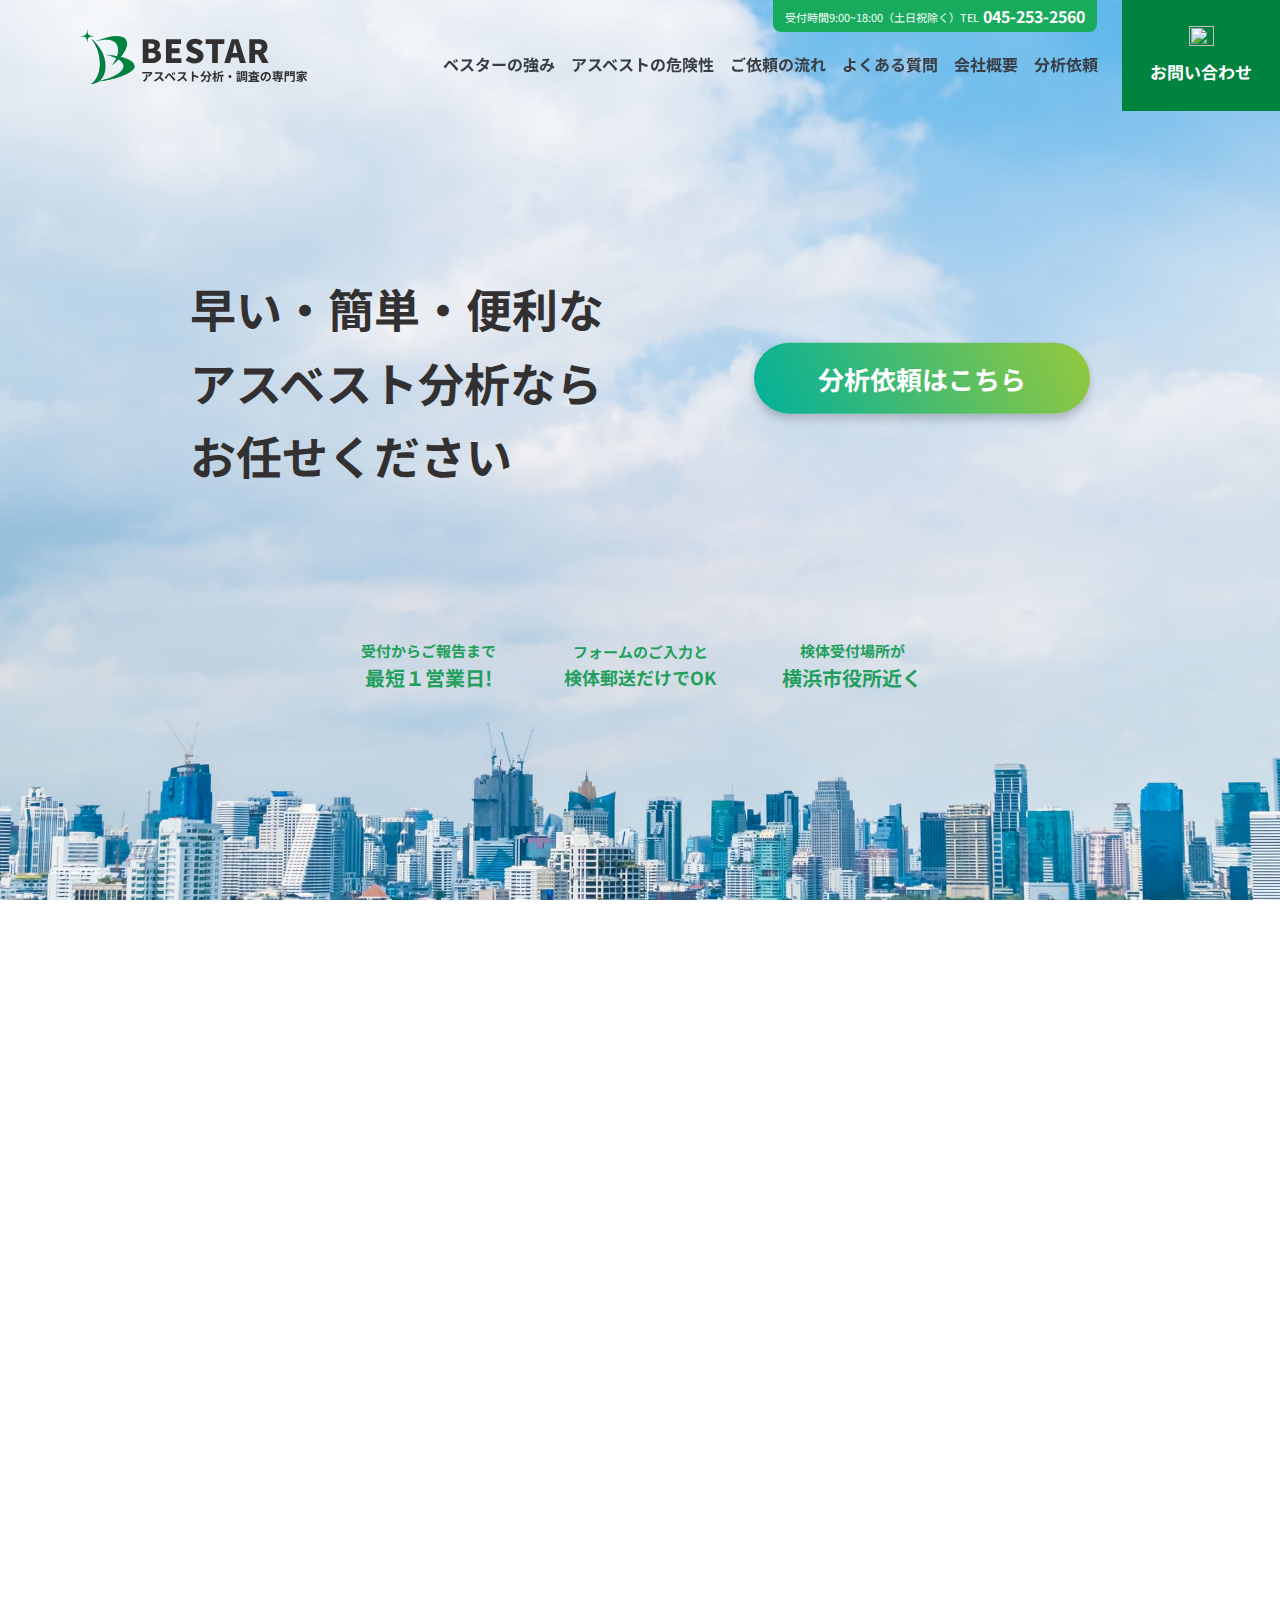
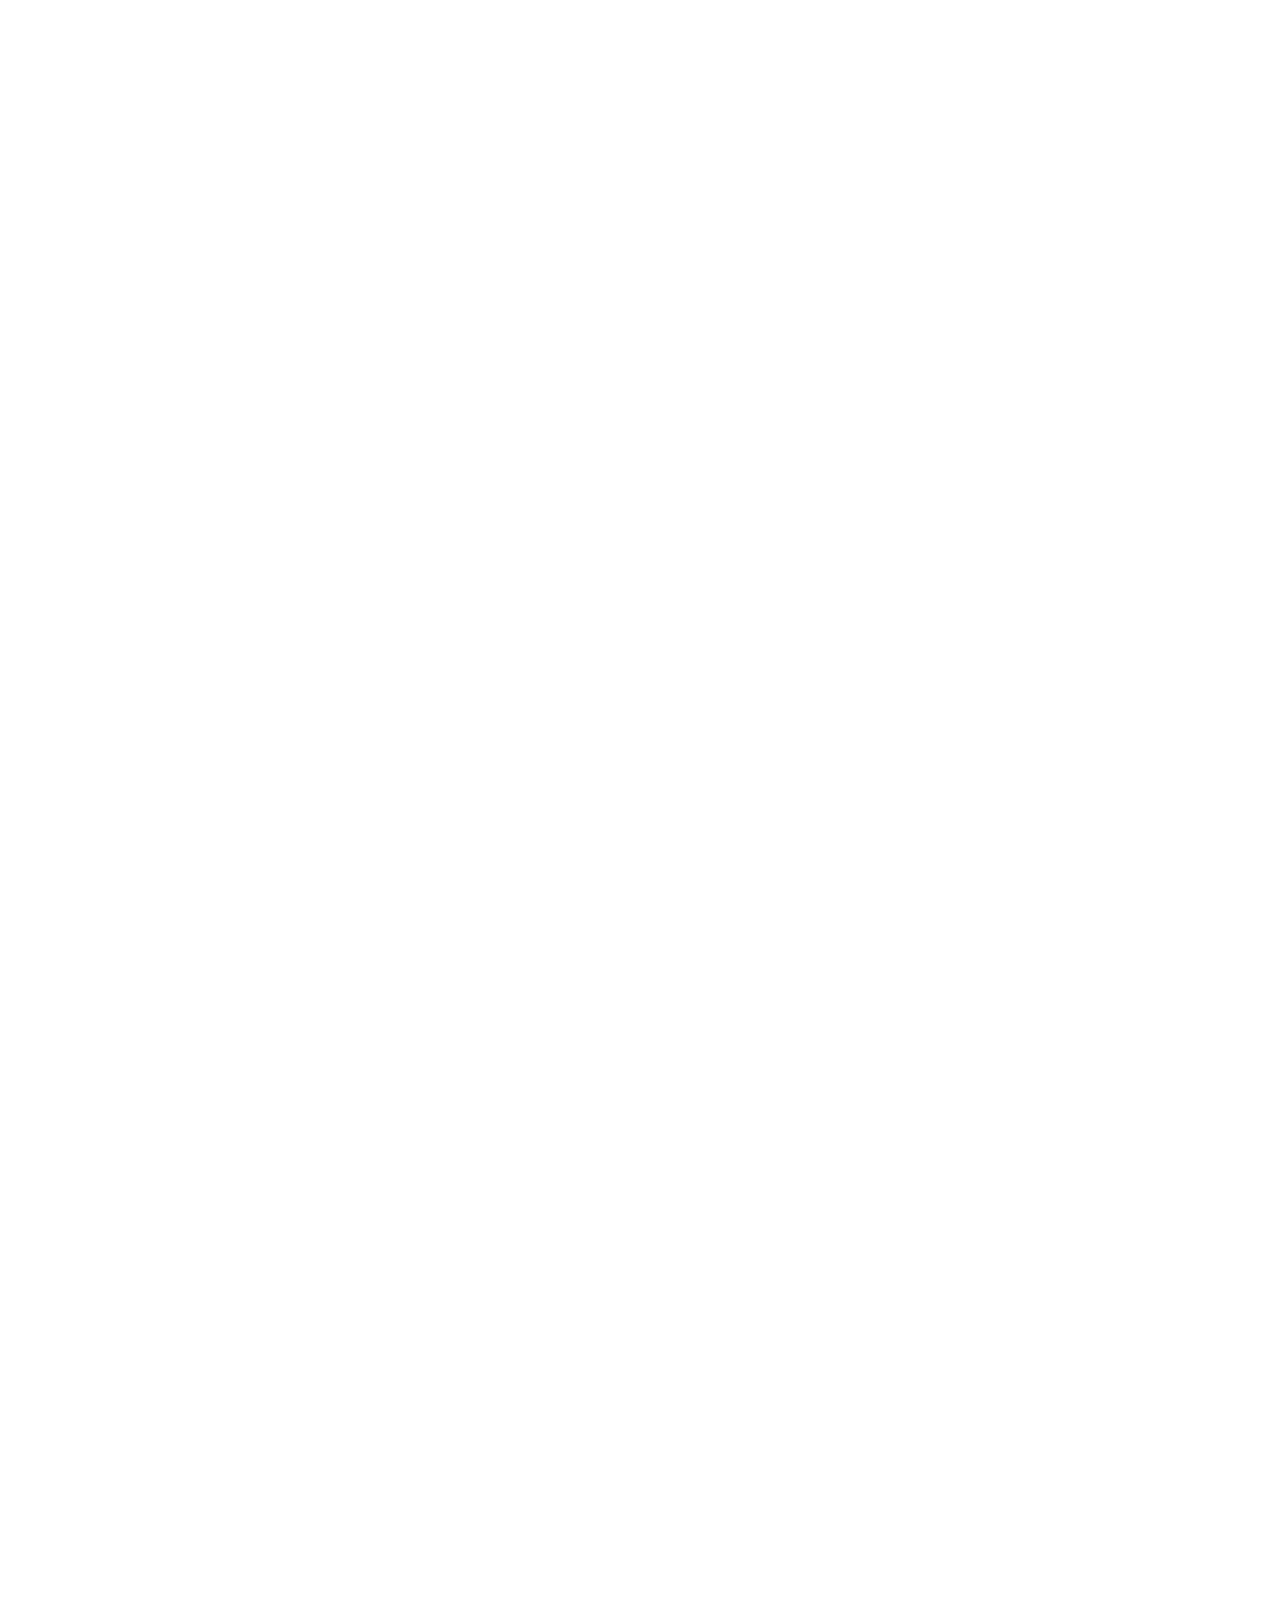
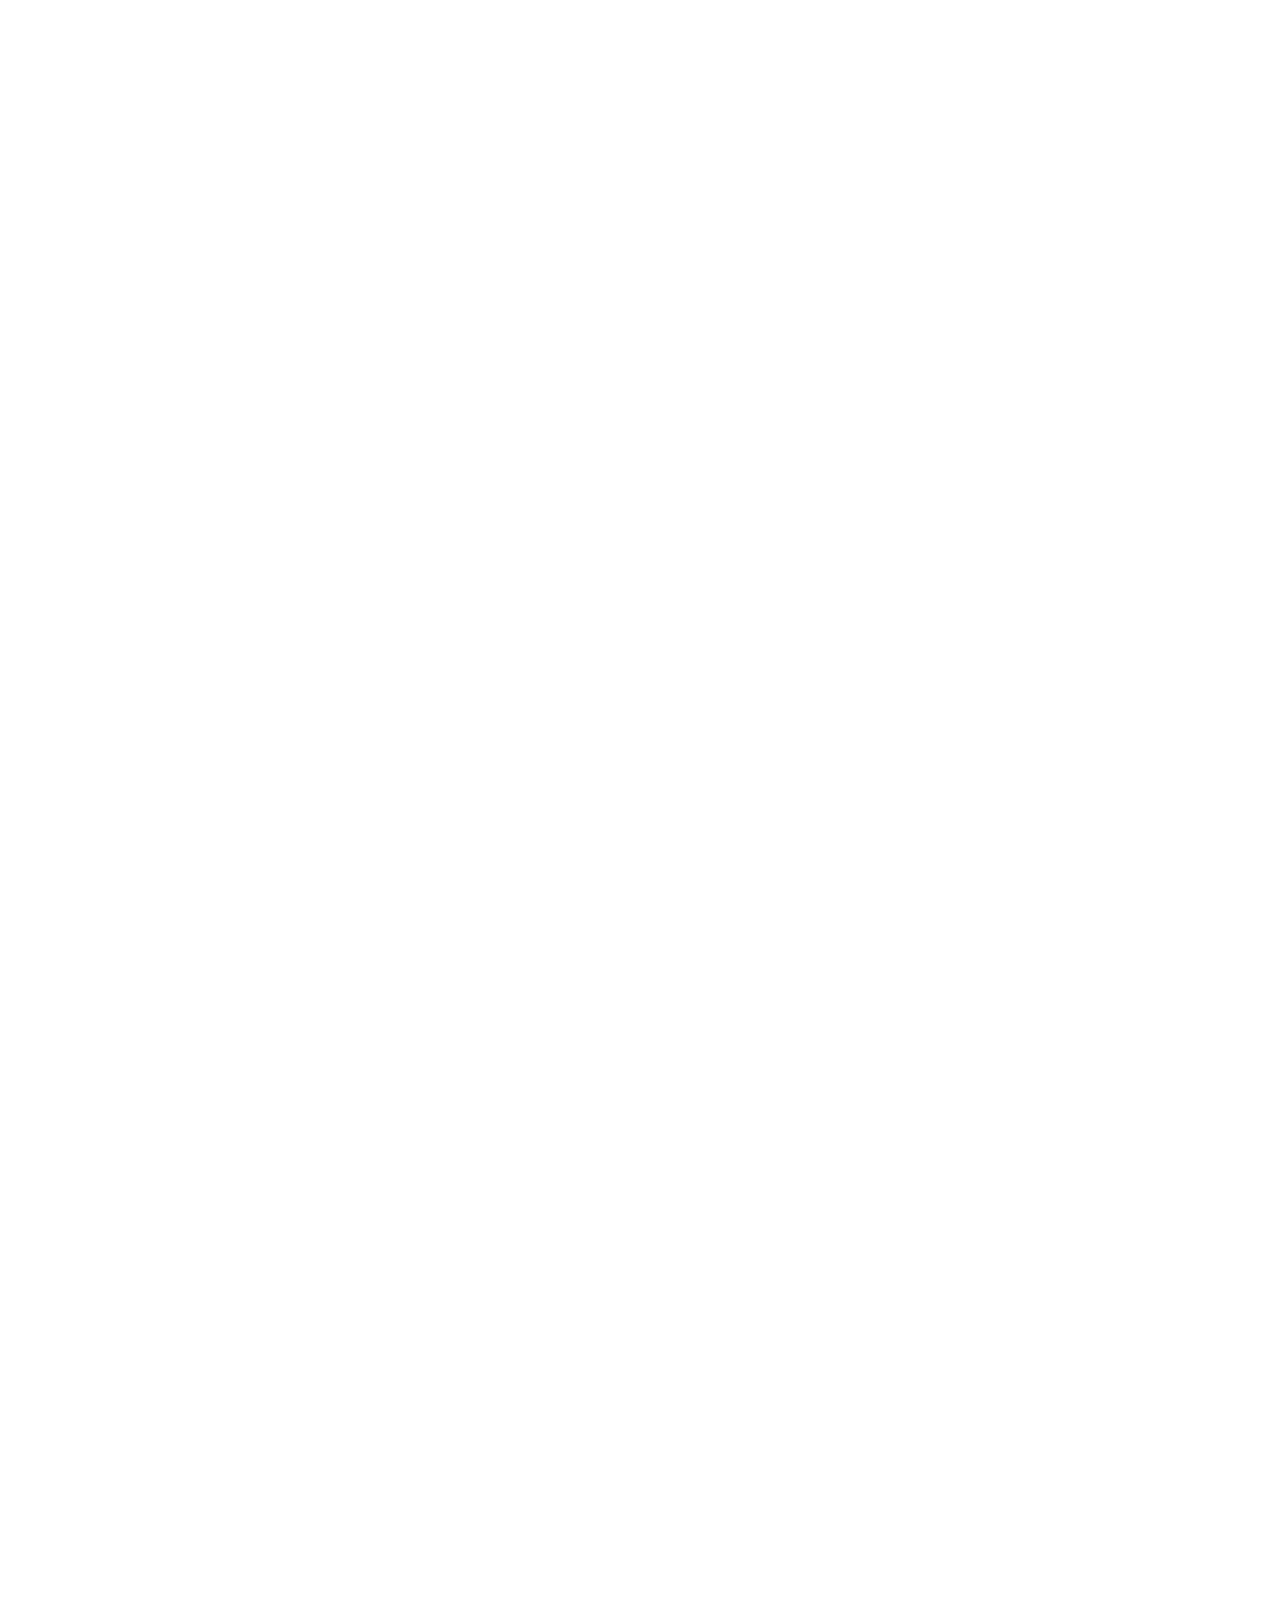
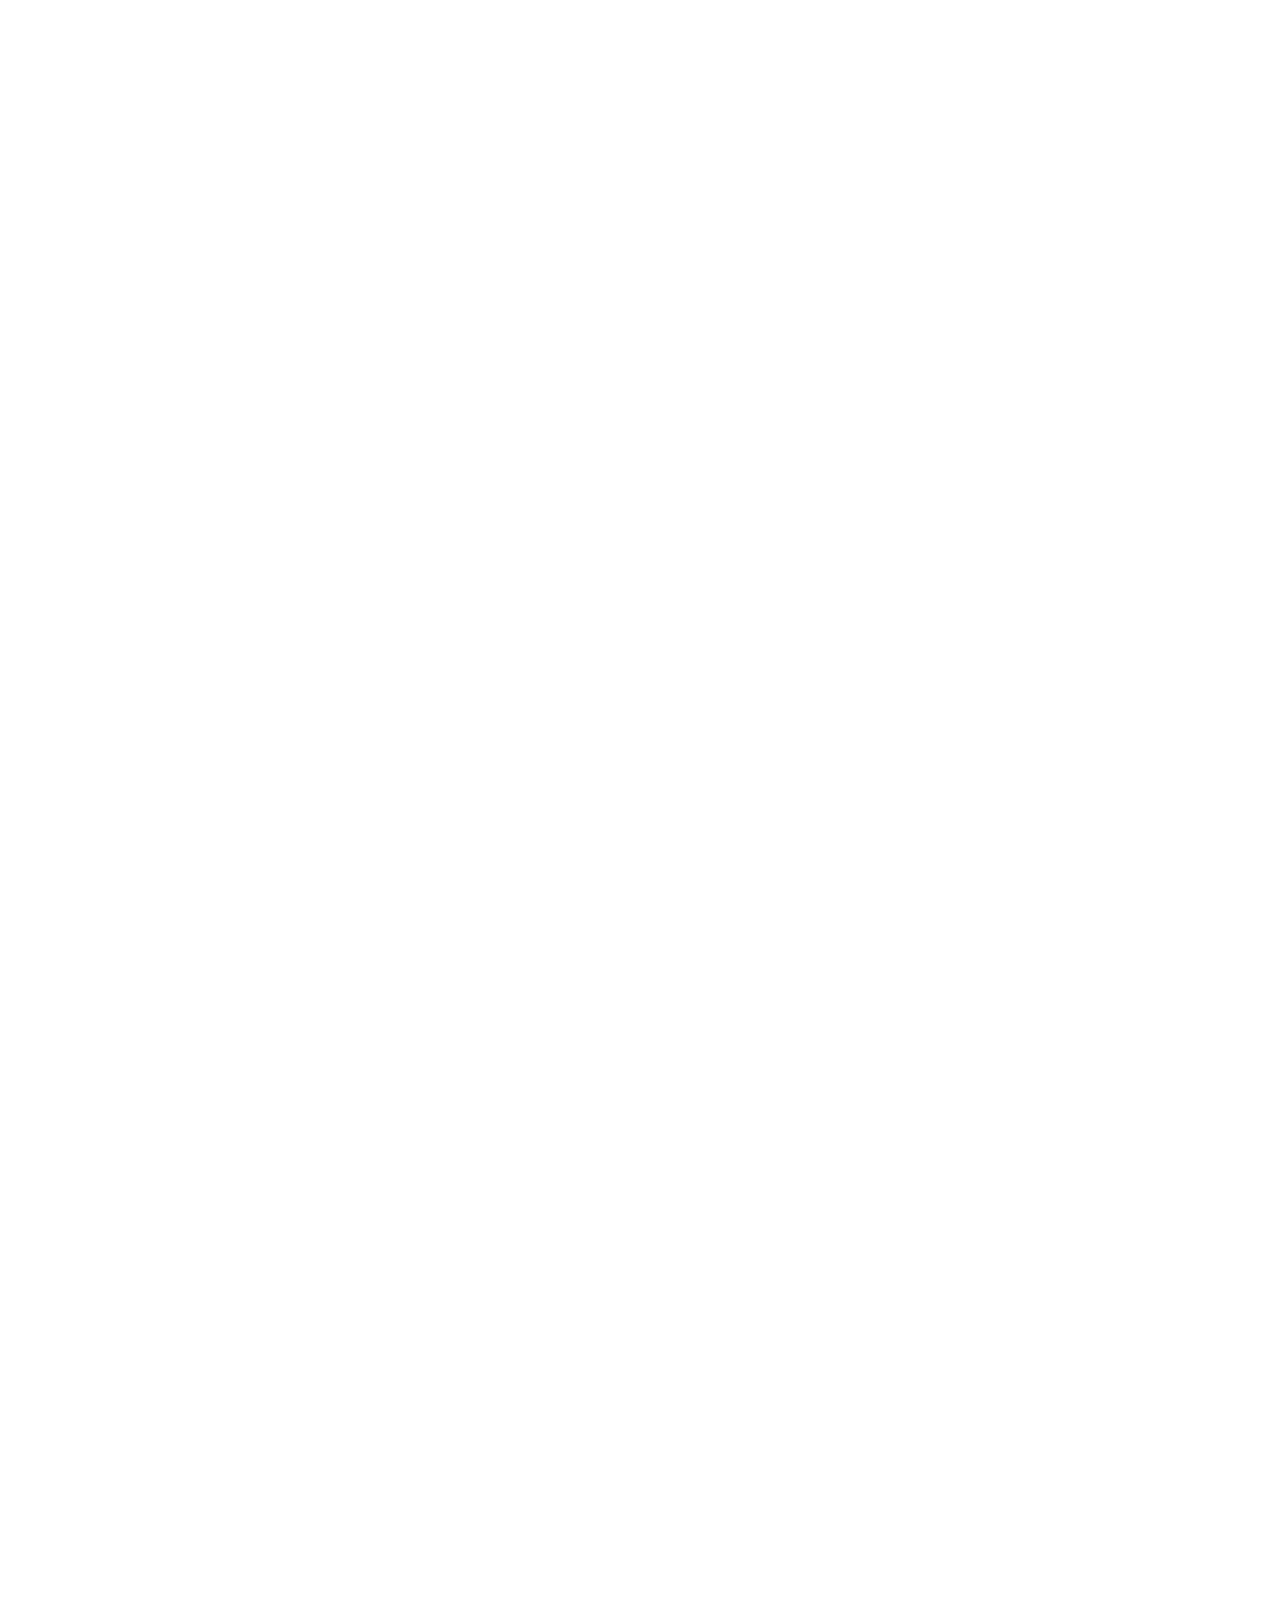
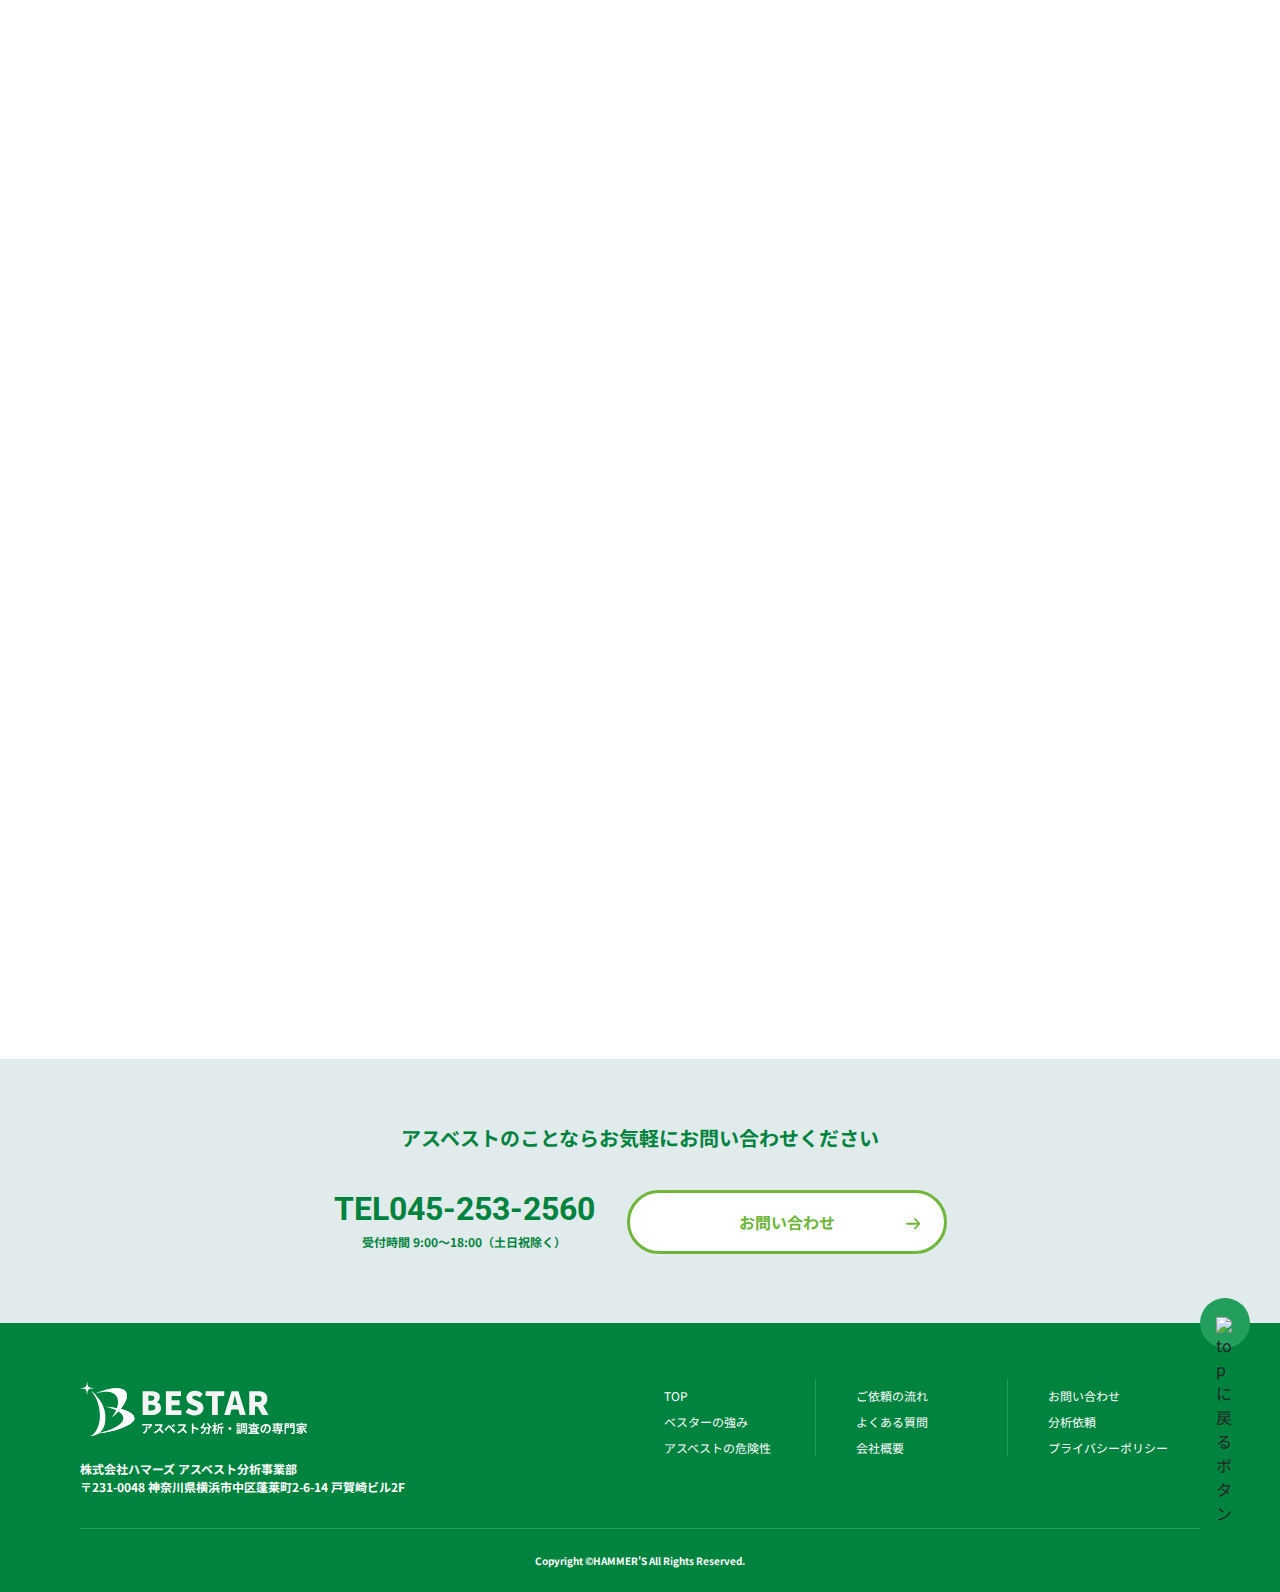
==== commit 317955a1: "fb修正" ====
--- a/index.html
+++ b/index.html
@@ -146,7 +146,7 @@
     <section class="l-flow a--fadeIn">
       <div class="p-headline">
         <p class="p-headline__prefix">FLOW</p>
-        <h2 class="p-headline-ttl">ご利用の流れ</h2>
+        <h2 class="p-headline-ttl">ご依頼の流れ</h2>
       </div>
       <div class="p-inner">
 
--- a/css/common.css
+++ b/css/common.css
@@ -1 +1 @@
-@import"https://fonts.googleapis.com/css2?family=Noto+Sans+JP:wght@400;700;900&family=Roboto:wght@400;700&display=swap";@import"https://fonts.googleapis.com/css2?family=Roboto:wght@400;700&display=swap";*,::before,::after{box-sizing:border-box;background-repeat:no-repeat}::before,::after{text-decoration:inherit;vertical-align:inherit}:where(:root){cursor:default;line-height:1.5;overflow-wrap:break-word;-moz-tab-size:4;-o-tab-size:4;tab-size:4;-webkit-tap-highlight-color:rgba(0,0,0,0);-webkit-text-size-adjust:100%;-moz-text-size-adjust:100%;text-size-adjust:100%}:where(body){margin:0}:where(h1){font-size:2em;margin:.67em 0}:where(dl,ol,ul) :where(dl,ol,ul){margin:0}:where(hr){color:inherit;height:0}:where(nav) :where(ol,ul){list-style-type:none;padding:0}:where(nav li)::before{content:"​";float:left}:where(pre){font-family:monospace,monospace;font-size:1em;overflow:auto}:where(abbr[title]){text-decoration:underline;-webkit-text-decoration:underline dotted;text-decoration:underline dotted}:where(b,strong){font-weight:bolder}:where(code,kbd,samp){font-family:monospace,monospace;font-size:1em}:where(small){font-size:80%}:where(audio,canvas,iframe,img,svg,video){vertical-align:middle}:where(iframe){border-style:none}:where(svg:not([fill])){fill:currentColor}:where(table){border-collapse:collapse;border-color:currentColor;text-indent:0}:where(button,input,select){margin:0}:where(button,[type=button i],[type=reset i],[type=submit i]){-webkit-appearance:button;-moz-appearance:button;appearance:button}:where(fieldset){border:1px solid #a0a0a0}:where(progress){vertical-align:baseline}:where(textarea){margin:0;resize:vertical}:where([type=search i]){-webkit-appearance:textfield;-moz-appearance:textfield;appearance:textfield;outline-offset:-2px}::-webkit-inner-spin-button,::-webkit-outer-spin-button{height:auto}::-webkit-input-placeholder{color:inherit;opacity:.54}::-webkit-search-decoration{-webkit-appearance:none}::-webkit-file-upload-button{-webkit-appearance:button;font:inherit}:where(dialog){background-color:#fff;border:solid;color:#000;height:-moz-fit-content;height:fit-content;left:0;margin:auto;padding:1em;position:absolute;right:0;width:-moz-fit-content;width:fit-content}:where(dialog:not([open])){display:none}:where(details>summary:first-of-type){display:list-item}:where([aria-busy=true i]){cursor:progress}:where([aria-disabled=true i],[disabled]){cursor:not-allowed}:where([aria-hidden=false i][hidden]){display:initial}:where([aria-hidden=false i][hidden]:not(:focus)){clip:rect(0, 0, 0, 0);position:absolute}*,*:before,*:after{box-sizing:border-box;vertical-align:bottom;margin:0;padding:0}html{overflow-x:hidden}body{width:100%;font-family:"Noto Sans JP","Roboto",YuGothic,"Hiragino Kaku Gothic ProN","Hind",Meiryo,sans-serif;line-height:1.5;letter-spacing:5%;color:#262626;font-size:16px;margin:0 auto;overflow-x:hidden}@media screen and (max-width: 414px){body{font-size:14px}}ul{margin:0;padding:0}li{list-style-type:none}a{text-decoration:none;color:#393e46;cursor:pointer}img{display:block;max-width:100%;height:auto}*{border:1px solid #f0f}.l-header{width:100%;max-height:110px;display:flex;justify-content:space-between;align-items:center;position:fixed;top:0;left:0;right:0;z-index:99;transition:max-height .3s ease}.l-header.header-animation{max-height:80px;background-color:#fff}@media screen and (max-width: 1023px){.l-header{padding:4px 0;background-color:rgba(0,0,0,0);max-height:49px;position:absolute;top:0;left:0;right:0}.l-header.header-animation{max-height:80px;background-color:rgba(0,0,0,0)}}@media screen and (max-width: 414px){.l-header{background-color:rgba(0,0,0,0);height:49px}.l-header.header-animation{height:49px}}.l-header .l-header__logo-area{margin-left:80px}.l-header .l-header__logo-area.header-animation{width:176px}@media screen and (max-width: 1023px){.l-header .l-header__logo-area{width:144px;margin-left:16px;padding-top:7px}}@media screen and (max-width: 768px){.l-header .l-header__logo-area{width:144px;margin-left:16px;padding-top:7px}}.l-header .l-header__logo-area .l-header__link{display:block}.l-header .l-header__logo-area .l-header__link .l-header-logo{max-width:100%;height:auto;width:100%}.l-header .l-header__navarea{display:flex;align-items:center}.l-header .l-header__navarea .l-header__phone{position:fixed;top:0;right:183px;background-color:#18ab5d;padding:5px 12px;border-radius:0 0 8px 8px;color:#fff;font-size:11px;line-height:20px}.l-header .l-header__navarea .l-header__phone.header-animation{display:none}@media screen and (max-width: 1023px){.l-header .l-header__navarea .l-header__phone{display:none}}.l-header .l-header__navarea .l-header__nav{font-size:14px;font-weight:bold;position:relative}@media screen and (max-width: 1023px){.l-header .l-header__navarea .l-header__nav{position:fixed;z-index:1;top:0;left:0;right:0;background-color:#00833e;transition:all .9s;display:none;width:100%;height:100vh;overflow:scroll}}.l-header .l-header__navarea .l-header__nav.--open{display:block;z-index:1}.l-header .l-header__navarea .l-header__nav .l-header__nav-list{display:flex;padding-top:18px;white-space:nowrap}.l-header .l-header__navarea .l-header__nav .l-header__nav-list.header-animation{padding:0}@media screen and (max-width: 1023px){.l-header .l-header__navarea .l-header__nav .l-header__nav-list{flex-direction:column;text-align:center;align-items:center;justify-content:start;padding:60px 0}.l-header .l-header__navarea .l-header__nav .l-header__nav-list.header-animation{margin-top:60px}}.l-header .l-header__navarea .l-header__nav .l-header__nav-list .l-header__nav-item{margin-left:16px;position:relative}.l-header .l-header__navarea .l-header__nav .l-header__nav-list .l-header__nav-item:first-child{display:none}.l-header .l-header__navarea .l-header__nav .l-header__nav-list .l-header__nav-item:nth-child(8){display:none}.l-header .l-header__navarea .l-header__nav .l-header__nav-list .l-header__nav-item:nth-child(9){display:none}@media screen and (max-width: 1023px){.l-header .l-header__navarea .l-header__nav .l-header__nav-list .l-header__nav-item{margin:0;padding:18px;width:90%;border-bottom:1px solid #229f5d;text-align:left;font-size:16px}.l-header .l-header__navarea .l-header__nav .l-header__nav-list .l-header__nav-item:hover{background-color:rgba(255,255,255,.2)}.l-header .l-header__navarea .l-header__nav .l-header__nav-list .l-header__nav-item:nth-child(8){background-color:initial}.l-header .l-header__navarea .l-header__nav .l-header__nav-list .l-header__nav-item:nth-child(9){background-color:initial}.l-header .l-header__navarea .l-header__nav .l-header__nav-list .l-header__nav-item:first-child{display:block}.l-header .l-header__navarea .l-header__nav .l-header__nav-list .l-header__nav-item.--none{display:none}.l-header .l-header__navarea .l-header__nav .l-header__nav-list .l-header__nav-item:nth-child(8){display:block;border:none;display:flex;justify-content:center;padding-top:56px}.l-header .l-header__navarea .l-header__nav .l-header__nav-list .l-header__nav-item:nth-child(8)::after{display:none}.l-header .l-header__navarea .l-header__nav .l-header__nav-list .l-header__nav-item:nth-child(9){display:block;border:none;display:flex;justify-content:center;padding-top:0}.l-header .l-header__navarea .l-header__nav .l-header__nav-list .l-header__nav-item:nth-child(9)::after{display:none}.l-header .l-header__navarea .l-header__nav .l-header__nav-list .l-header__nav-item::after{content:"";background-image:url(../assets/images/arrow-topbtn.svg);position:absolute;top:41%;right:18px;width:14px;height:14px;background-size:contain;transform:rotate(90deg);background-position:center;transition:all .3s}.l-header .l-header__navarea .l-header__nav .l-header__nav-list .l-header__nav-item:hover{opacity:.8;transition:all .3s ease}.l-header .l-header__navarea .l-header__nav .l-header__nav-list .l-header__nav-item:hover:nth-child(8){opacity:1}.l-header .l-header__navarea .l-header__nav .l-header__nav-list .l-header__nav-item:hover:nth-child(9){opacity:1}.l-header .l-header__navarea .l-header__nav .l-header__nav-list .l-header__nav-item:hover::after{right:15px}.l-header .l-header__navarea .l-header__nav .l-header__nav-list .l-header__nav-item:hover .c-ctabtn:hover{opacity:1}}.l-header .l-header__navarea .l-header__nav .l-header__nav-list .l-header__nav-item .l-header__nav-link{display:block;font-size:16px;position:relative}.l-header .l-header__navarea .l-header__nav .l-header__nav-list .l-header__nav-item .l-header__nav-link.header-animation{font-size:14px}.l-header .l-header__navarea .l-header__nav .l-header__nav-list .l-header__nav-item .l-header__nav-link:hover{color:#00833e}.l-header .l-header__navarea .l-header__nav .l-header__nav-list .l-header__nav-item .l-header__nav-link::before{content:"";position:absolute;width:100%;height:2px;bottom:0;margin:-8px 0;background-color:#00833e;visibility:hidden;transform:scaleX(0);transition:all .4s ease-in-out 0s}.l-header .l-header__navarea .l-header__nav .l-header__nav-list .l-header__nav-item .l-header__nav-link:hover::before{opacity:.8;transition:all .3s ease;visibility:visible;transform:scaleX(1)}.l-header .l-header__navarea .l-header__nav .l-header__nav-list .l-header__nav-item .l-header__nav-link.current{color:#00833e}.l-header .l-header__navarea .l-header__nav .l-header__nav-list .l-header__nav-item .l-header__nav-link.current::before{visibility:visible;transform:scaleX(1)}@media screen and (max-width: 1023px){.l-header .l-header__navarea .l-header__nav .l-header__nav-list .l-header__nav-item .l-header__nav-link{min-width:300px;color:#fff}.l-header .l-header__navarea .l-header__nav .l-header__nav-list .l-header__nav-item .l-header__nav-link.header-animation{font-size:16px}.l-header .l-header__navarea .l-header__nav .l-header__nav-list .l-header__nav-item .l-header__nav-link:hover{color:#fff}.l-header .l-header__navarea .l-header__nav .l-header__nav-list .l-header__nav-item .l-header__nav-link:hover::before{opacity:.8;transition:all .3s ease;visibility:hidden;color:#fff !important}.l-header .l-header__navarea .l-header__nav .l-header__nav-list .l-header__nav-item .l-header__nav-link.current{color:#fff}.l-header .l-header__navarea .l-header__nav .l-header__nav-list .l-header__nav-item .l-header__nav-link.current::before{visibility:hidden}}.l-header .l-header__navarea .l-header__nav-contact{background-color:#00833e;padding:27px 28px;margin-left:24px;transition:padding .3s ease;display:inline-block;cursor:pointer;white-space:nowrap;display:block}.l-header .l-header__navarea .l-header__nav-contact.header-animation{padding:12px 16px}.l-header .l-header__navarea .l-header__nav-contact:hover{opacity:.8;transition:all .3s ease}@media screen and (max-width: 1023px){.l-header .l-header__navarea .l-header__nav-contact{display:none}}.l-header .l-header__navarea .l-header__nav-contact .l-header__navicon{margin:0 auto;padding-bottom:8px}.l-header .l-header__navarea .l-header__nav-contact .l-header__btn{color:#fff;font-size:17px;font-weight:bold}.l-header .l-header__navarea .l-header__nav-contact .l-header__btn.header-animation{font-size:14px}.l-footer{background-color:#00833e;width:100%;position:relative}.l-footer .l-footer__top{display:flex;justify-content:space-between;color:#fff;padding:56px 80px 0}@media screen and (max-width: 1023px){.l-footer .l-footer__top{padding:56px 40px 0;flex-direction:column;justify-content:center}}@media screen and (max-width: 768px){.l-footer .l-footer__top{padding:8px 0 24px}}@media screen and (max-width: 414px){.l-footer .l-footer__top{padding:4px 0 0 0}}.l-footer .l-footer__top .l-footer__logo-area{width:100%;max-width:390px}@media screen and (max-width: 1023px){.l-footer .l-footer__top .l-footer__logo-area{margin:0 auto}}@media screen and (max-width: 768px){.l-footer .l-footer__top .l-footer__logo-area .l-footer__logo{padding-top:34px}}.l-footer .l-footer__top .l-footer__logo-area .l-footer__logo .l-footer__logo-img{max-width:230px;height:auto;width:100%}@media screen and (max-width: 1023px){.l-footer .l-footer__top .l-footer__logo-area .l-footer__logo .l-footer__logo-img{margin:0 auto}}@media screen and (max-width: 414px){.l-footer .l-footer__top .l-footer__logo-area .l-footer__logo .l-footer__logo-img{max-width:196px}}.l-footer .l-footer__top .l-footer__logo-area .l-footer__logo-company{padding-top:24px;font-size:12px;font-weight:bold}@media screen and (max-width: 1023px){.l-footer .l-footer__top .l-footer__logo-area .l-footer__logo-company{text-align:center}}@media screen and (max-width: 414px){.l-footer .l-footer__top .l-footer__logo-area .l-footer__logo-company{padding-top:16px;font-size:12px}}.l-footer .l-footer__top .l-footer__logo-area .l-footer__logo-address{font-size:12px;padding-bottom:32px;width:390px;font-weight:bold}@media screen and (max-width: 1023px){.l-footer .l-footer__top .l-footer__logo-area .l-footer__logo-address{text-align:center}}@media screen and (max-width: 414px){.l-footer .l-footer__top .l-footer__logo-area .l-footer__logo-address{font-size:12px;padding-bottom:24px;width:100%}}.l-footer .l-footer__top .l-footer__nav-list{-moz-columns:12em 3;columns:12em 3;-moz-column-gap:0;column-gap:0}@media screen and (max-width: 768px){.l-footer .l-footer__top .l-footer__nav-list{-moz-columns:2;columns:2}}@media screen and (max-width: 1023px){.l-footer .l-footer__top .l-footer__nav-list{padding-bottom:34px}}.l-footer .l-footer__top .l-footer__nav-list .l-footer__nav-item{text-align:center;border-right:1px solid #229f5d;padding-left:40px}@media screen and (max-width: 414px){.l-footer .l-footer__top .l-footer__nav-list .l-footer__nav-item:nth-child(6){padding-left:20px}.l-footer .l-footer__top .l-footer__nav-list .l-footer__nav-item:nth-child(7){padding-left:20px}.l-footer .l-footer__top .l-footer__nav-list .l-footer__nav-item:nth-child(8){padding-left:20px}.l-footer .l-footer__top .l-footer__nav-list .l-footer__nav-item:nth-child(9){padding-left:20px}.l-footer .l-footer__top .l-footer__nav-list .l-footer__nav-item:nth-child(10){padding-left:20px}}.l-footer .l-footer__top .l-footer__nav-list .l-footer__nav-item .l-footer__nav-link{display:block;font-size:12px;color:#fff;text-align:left;padding-top:8px}.l-footer .l-footer__top .l-footer__nav-list .l-footer__nav-item .l-footer__nav-link:hover{opacity:.8;transition:all .3s ease}@media screen and (max-width: 414px){.l-footer .l-footer__top .l-footer__nav-list .l-footer__nav-item .l-footer__nav-link{font-size:12px}}.l-footer .l-footer__top .l-footer__nav-list .--noborder{border:none}.l-footer .l-footer__bottom{margin:0 80px;padding:24px 0;text-align:center;align-items:center;border-top:1px solid #229f5d}@media screen and (max-width: 768px){.l-footer .l-footer__bottom{margin:0 16px;padding:16px 0}}@media screen and (max-width: 414px){.l-footer .l-footer__bottom{margin:0 8px;padding:10px 0}}.l-footer .l-footer__bottom .l-footer__copyright{color:#fff;font-weight:bold;font-size:10px}.main .l-mv{background-image:url(../assets/images/mainvisual.jpg);background-repeat:no-repeat;background-size:cover;background-position:center;width:100%;height:100vh;margin:0 calc(50% - 50vw);padding:0 calc(50vw - 50%);position:relative}.main .l-mv .l-mv__heroarea{width:100%;max-width:900px;display:flex;justify-content:space-between;align-items:center;position:absolute;top:40%;left:50%;transform:translate(-50%, -40%)}@media screen and (max-width: 1023px){.main .l-mv .l-mv__heroarea{padding:0 26px;top:40%}}@media screen and (max-width: 768px){.main .l-mv .l-mv__heroarea{flex-direction:column;justify-content:center}}@media screen and (max-width: 414px){.main .l-mv .l-mv__heroarea{margin:0}}.main .l-mv .l-mv__heroarea .l-mv__hero-text{color:#323031;font-size:46px;line-height:160%;font-weight:bold;line-height:160%}@media screen and (max-width: 1023px){.main .l-mv .l-mv__heroarea .l-mv__hero-text{font-size:40px}}@media screen and (max-width: 768px){.main .l-mv .l-mv__heroarea .l-mv__hero-text{font-size:28px;text-align:center;padding-bottom:16px}}.main .l-mv .l-mv__heroarea .l-mv__btnarea{max-width:352px;height:78px;position:relative}@media screen and (max-width: 414px){.main .l-mv .l-mv__heroarea .l-mv__btnarea{min-width:238px}}.main .l-mv .l-mv__heroarea .l-mv__btnarea .l-mv__ctabtn{display:block;position:relative;width:100%;border-radius:50px;padding:16px 64px;font-size:26px;font-weight:bold;background:linear-gradient(64deg, rgb(0, 176, 155) 0%, rgb(150, 201, 61) 100%);color:#fff;display:flex;align-items:center;justify-content:center;box-shadow:0px 5px 10px rgba(0,0,0,.2);overflow:hidden}@media screen and (max-width: 768px){.main .l-mv .l-mv__heroarea .l-mv__btnarea .l-mv__ctabtn{font-size:22px;padding:12px 58px}}.main .l-mv .l-mv__heroarea .l-mv__btnarea .l-mv__ctabtn:hover{background:radial-gradient(circle at 100% 0%, rgb(0, 176, 155) 15%, rgb(150, 201, 61))}.main .l-mv .l-mv__heroarea .l-mv__btnarea .l-mv__ctabtn::before{position:absolute;top:0;left:-60%;width:50%;height:100%;background:linear-gradient(90deg, rgba(255, 255, 255, 0) 0%, rgba(255, 255, 255, 0.3) 100%);transform:skewX(-25deg);transition:2s ease-in-out;content:""}@keyframes flash{100%{left:120%}}.main .l-mv .l-mv__heroarea .l-mv__btnarea .l-mv__ctabtn:hover::before{animation:flash .75s}.main .l-mv .l-mv__heroarea .l-mv__btnarea .l-mv__ctabtn::after{content:"";background-image:url(../assets/images/arrow-ctabtn.svg);background-repeat:no-repeat;position:absolute;top:46%;transform:translateX(-45%);right:5%;width:15px;height:15px;transition:all .3s}@media screen and (max-width: 414px){.main .l-mv .l-mv__heroarea .l-mv__btnarea .l-mv__ctabtn::after{top:43%}}.main .l-mv .l-mv__heroarea .l-mv__btnarea .l-mv__ctabtn:hover::after{right:4%}@media screen and (max-width: 414px){.main .l-mv .l-mv__heroarea .l-mv__btnarea .l-mv__ctabtn{font-size:18px}}.main .l-mv .l-mv__flex-container{display:flex;position:absolute;top:80%;left:50%;transform:translate(-50%, -80%)}@media screen and (max-width: 1023px){.main .l-mv .l-mv__flex-container{justify-content:center;top:90%}}@media screen and (max-width: 768px){.main .l-mv .l-mv__flex-container{width:100%}}@media screen and (max-width: 414px){.main .l-mv .l-mv__flex-container{width:338px}}.main .l-mv .l-mv__flex-container .l-mv__flex-img-bg{width:180px;height:180px;background-image:url(../assets/images/mv-textbg.png);background-repeat:no-repeat;background-size:contain;background-position:center;position:relative;text-align:center;margin:0 16px}@media screen and (max-width: 1023px){.main .l-mv .l-mv__flex-container .l-mv__flex-img-bg{width:138px;height:138px}}@media screen and (max-width: 768px){.main .l-mv .l-mv__flex-container .l-mv__flex-img-bg{width:126px;height:126px}}@media screen and (max-width: 414px){.main .l-mv .l-mv__flex-container .l-mv__flex-img-bg{width:120px;height:120px;margin:0 2px;background-size:contain}}.main .l-mv .l-mv__flex-container .l-mv__flex-img-bg .l-mv__hero-descroption{min-width:164px;color:#229f5d;font-size:15px;line-height:1.5;position:absolute;top:50%;left:50%;transform:translate(-50%, -50%)}@media screen and (max-width: 1023px){.main .l-mv .l-mv__flex-container .l-mv__flex-img-bg .l-mv__hero-descroption{font-size:13px}}@media screen and (max-width: 768px){.main .l-mv .l-mv__flex-container .l-mv__flex-img-bg .l-mv__hero-descroption{font-size:10px}}@media screen and (max-width: 414px){.main .l-mv .l-mv__flex-container .l-mv__flex-img-bg .l-mv__hero-descroption{min-width:112px}}.main .l-mv .l-mv__flex-container .l-mv__flex-img-bg .l-mv__hero-descroption .l-mv__hero-descroption--bold{font-size:20px}@media screen and (max-width: 1023px){.main .l-mv .l-mv__flex-container .l-mv__flex-img-bg .l-mv__hero-descroption .l-mv__hero-descroption--bold{font-size:16px}}@media screen and (max-width: 768px){.main .l-mv .l-mv__flex-container .l-mv__flex-img-bg .l-mv__hero-descroption .l-mv__hero-descroption--bold{font-size:12px}}.main .l-mv .l-mv__flex-container .l-mv__flex-img-bg .l-mv__hero-descroption .l-mv__hero-descroption--bold-center{font-size:18px}@media screen and (max-width: 1023px){.main .l-mv .l-mv__flex-container .l-mv__flex-img-bg .l-mv__hero-descroption .l-mv__hero-descroption--bold-center{font-size:14px}}@media screen and (max-width: 768px){.main .l-mv .l-mv__flex-container .l-mv__flex-img-bg .l-mv__hero-descroption .l-mv__hero-descroption--bold-center{font-size:11px}}.main .l-feature{background-color:#fff;margin:0 calc(50% - 50vw);padding:0 calc(50vw - 50%);padding:120px 0}@media screen and (max-width: 768px){.main .l-feature{padding:60px 0}}.main .l-feature .l-feature__text-top{font-weight:bold;margin:0 auto;text-align:center;line-height:200%;padding-bottom:48px;font-size:21px}@media screen and (max-width: 768px){.main .l-feature .l-feature__text-top{font-size:16px}}@media screen and (max-width: 414px){.main .l-feature .l-feature__text-top{font-size:12px}}.main .l-feature .l-feature__card{max-width:500px;text-align:center;margin:0 20px;padding-bottom:24px}@media screen and (max-width: 768px){.main .l-feature .l-feature__card{margin:0 auto;width:383px}}@media screen and (max-width: 414px){.main .l-feature .l-feature__card{width:314px}}.main .l-feature .l-feature__card .l-feature__card-top{background-color:#229f5d;padding:4px 24px;border-radius:7px 7px 0 0}.main .l-feature .l-feature__card .l-feature__card-top .l-feature__card-top--text{color:#fff;font-size:20px;font-weight:bold;position:relative;display:inline-block}@media screen and (max-width: 768px){.main .l-feature .l-feature__card .l-feature__card-top .l-feature__card-top--text{font-size:14px}}.main .l-feature .l-feature__card .l-feature__card-top .l-feature__card-top--text::before{content:"";position:absolute;top:55%;transform:translateY(-50%);left:-25px;width:20px;height:20px;background-image:url("../assets/images/check-icon.svg");background-size:cover;background-repeat:no-repeat}.main .l-feature .l-feature__card .l-feature__card-bottom{border:3px solid #229f5d;border-top:none;border-radius:0 0 7px 7px;padding:32px 18px;height:130px;background-color:#fff;box-shadow:0px 5px 10px rgba(0,0,0,.2)}@media screen and (max-width: 768px){.main .l-feature .l-feature__card .l-feature__card-bottom{padding:24px;height:103px}}@media screen and (max-width: 414px){.main .l-feature .l-feature__card .l-feature__card-bottom{padding:14px;height:72px}}.main .l-feature .l-feature__card .l-feature__card-bottom .l-feature__card-bottom--day{font-size:40px;font-weight:bold}.main .l-feature .l-feature__card .l-feature__card-bottom .l-feature__card-bottom--day.--secondary{font-size:32px}@media screen and (max-width: 768px){.main .l-feature .l-feature__card .l-feature__card-bottom .l-feature__card-bottom--day.--secondary{font-size:20px;width:339px}}@media screen and (max-width: 768px){.main .l-feature .l-feature__card .l-feature__card-bottom .l-feature__card-bottom--day.--secondary{width:inherit}}@media screen and (max-width: 768px){.main .l-feature .l-feature__card .l-feature__card-bottom .l-feature__card-bottom--day{font-size:20px}}.main .l-feature .l-feature__text-bottom{display:flex;justify-content:center;align-items:center;margin:0 auto;line-height:180%;padding-bottom:64px}@media screen and (max-width: 768px){.main .l-feature .l-feature__text-bottom{padding-bottom:24px}}@media screen and (max-width: 414px){.main .l-feature .l-feature__text-bottom{padding-bottom:40px}}.main .l-feature .l-feature__text-bottom .l-feature__text{font-size:16px;text-align:left;padding-top:16px}@media screen and (max-width: 768px){.main .l-feature .l-feature__text-bottom .l-feature__text{font-size:14px;padding-top:14px}}@media screen and (max-width: 414px){.main .l-feature .l-feature__text-bottom .l-feature__text{font-size:12px;padding-top:12px}}.main .l-feature .l-feature__info{display:flex;align-items:center;justify-content:space-between;padding-bottom:64px}@media screen and (max-width: 414px){.main .l-feature .l-feature__info{flex-direction:column;justify-content:center;padding-bottom:32px}}.main .l-feature .l-feature__info .l-feature__info-area{max-width:270px;height:auto}@media screen and (max-width: 768px){.main .l-feature .l-feature__info .l-feature__info-area{margin:0 4px}}@media screen and (max-width: 414px){.main .l-feature .l-feature__info .l-feature__info-area{margin:0;padding-bottom:32px}}.main .l-feature .l-feature__info .l-feature__info-area .l-feature__info-img{padding-bottom:16px}.main .l-feature .l-feature__info .l-feature__info-area .l-feature__info-text{font-weight:bold}@media screen and (max-width: 768px){.main .l-feature .l-feature__info .l-feature__info-area .l-feature__info-text{font-size:12px}}@media screen and (max-width: 414px){.main .l-feature .l-feature__info .l-feature__info-area .l-feature__info-text{font-size:16px}}.main .l-feature .l-feature__ctabtn-area{display:flex;justify-content:center;gap:32px}@media screen and (max-width: 768px){.main .l-feature .l-feature__ctabtn-area{flex-direction:column;gap:8px}}.main .l-feature .l-feature__ctabtn-area .l-feature__ctabtn{display:flex;justify-content:center;align-items:center}@media screen and (max-width: 768px){.main .l-feature .l-feature__ctabtn-area .l-feature__ctabtn{padding-bottom:24px}.main .l-feature .l-feature__ctabtn-area .l-feature__ctabtn:last-child{padding-bottom:0}}.main .l-flow{background-color:#f4f7f7;margin:0 calc(50% - 50vw);padding:0 calc(50vw - 50%);padding:120px 0}@media screen and (max-width: 768px){.main .l-flow{padding:60px 0}}.main .l-flow .l-flow__card-area{display:flex;flex-wrap:wrap;justify-content:space-between;width:100%;padding-bottom:64px}@media screen and (max-width: 768px){.main .l-flow .l-flow__card-area{flex-direction:column;align-items:center}}@media screen and (max-width: 414px){.main .l-flow .l-flow__card-area{padding-bottom:40px}}.main .l-flow .l-flow__card-area .l-flow__card{width:25%;display:flex;flex-direction:column;align-items:center}@media screen and (max-width: 768px){.main .l-flow .l-flow__card-area .l-flow__card{max-width:205px;width:100%;padding-bottom:48px}}.main .l-flow .l-flow__card-area .l-flow__card:last-child{padding-bottom:0}.main .l-flow .l-flow__card-area .l-flow__card .l-flow__card-head{background-color:#fff;box-shadow:0px 12px 48px 0px rgba(0,0,0,.05);border-radius:50%;width:205px;height:205px;position:relative}@media screen and (max-width: 1023px){.main .l-flow .l-flow__card-area .l-flow__card .l-flow__card-head{width:180px;height:180px}}@media screen and (max-width: 768px){.main .l-flow .l-flow__card-area .l-flow__card .l-flow__card-head{width:205px;height:205px}}.main .l-flow .l-flow__card-area .l-flow__card .l-flow__card-head::before{content:"01";width:66px;height:66px;background-color:#229f5d;border-radius:50%;position:absolute;top:0;left:0;font-size:20px;font-weight:bold;color:#fff;display:inline-flex;justify-content:center;align-items:center}@media screen and (max-width: 1023px){.main .l-flow .l-flow__card-area .l-flow__card .l-flow__card-head::before{width:50px;height:50px}}@media screen and (max-width: 768px){.main .l-flow .l-flow__card-area .l-flow__card .l-flow__card-head::before{width:66px;height:66px}}.main .l-flow .l-flow__card-area .l-flow__card .l-flow__card-head::after{content:"";position:absolute;top:50%;right:-48px;transform:translateY(-50%);border-top:3px dotted #229f5d;z-index:-1;height:1px;width:50px}@media screen and (max-width: 1023px){.main .l-flow .l-flow__card-area .l-flow__card .l-flow__card-head::after{width:74px;right:-70px}}@media screen and (max-width: 768px){.main .l-flow .l-flow__card-area .l-flow__card .l-flow__card-head::after{border:none}}.main .l-flow .l-flow__card-area .l-flow__card .l-flow__card-head.--border::after{border:none}.main .l-flow .l-flow__card-area .l-flow__card .l-flow__card-head.--point2::before{content:"02"}.main .l-flow .l-flow__card-area .l-flow__card .l-flow__card-head.--point3::before{content:"03"}.main .l-flow .l-flow__card-area .l-flow__card .l-flow__card-head.--point4::before{content:"04"}.main .l-flow .l-flow__card-area .l-flow__card .l-flow__card-head .l-flow__card-img{position:absolute;top:50%;left:50%;transform:translate(-50%, -50%)}.main .l-flow .l-flow__card-area .l-flow__card .l-flow__card-body{padding-top:16px}.main .l-flow .l-flow__card-area .l-flow__card .l-flow__card-body .l-flow__card-ttl{color:#00833e;font-weight:bold;text-align:center;font-size:20px;padding:8px 0 12px}.main .l-flow .l-flow__card-area .l-flow__card .l-flow__card-body .l-flow__card-text{font-size:16px;line-height:200%;padding:0 20px}@media screen and (max-width: 768px){.main .l-flow .l-flow__card-area .l-flow__card .l-flow__card-body .l-flow__card-text{padding:0}}.main .l-flow .l-flow__ctabtn{display:flex;justify-content:center;align-items:center}.main .l-survey{background-color:#fff;padding:120px 0}@media screen and (max-width: 768px){.main .l-survey{padding:60px 0}}.main .l-survey .l-surbey__ttl{display:flex;justify-content:center;align-items:center;padding-bottom:75px}@media screen and (max-width: 768px){.main .l-survey .l-surbey__ttl{padding-bottom:63px}}@media screen and (max-width: 414px){.main .l-survey .l-surbey__ttl{padding-bottom:45px}}.main .l-survey .l-surbey__ttl .l-surbey__ttl-text{line-height:1;font-size:32px;font-weight:bold}@media screen and (max-width: 768px){.main .l-survey .l-surbey__ttl .l-surbey__ttl-text{font-size:18px;padding:0 6px;line-height:200%}}@media screen and (max-width: 414px){.main .l-survey .l-surbey__ttl .l-surbey__ttl-text{font-size:15px;padding:0 4px}}.main .l-survey .l-surbey__ttl .l-surbey__ttl-text.--font{font-size:40px;line-height:1;color:#00833e;position:relative}@media screen and (max-width: 768px){.main .l-survey .l-surbey__ttl .l-surbey__ttl-text.--font{font-size:22px;line-height:200%}}@media screen and (max-width: 414px){.main .l-survey .l-surbey__ttl .l-surbey__ttl-text.--font{font-size:20px}}.main .l-survey .l-surbey__ttl .l-surbey__ttl-text.--font::after{content:"";position:absolute;bottom:-15px;left:0;width:100%;border-bottom:4px dotted #00833e}@media screen and (max-width: 768px){.main .l-survey .l-surbey__ttl .l-surbey__ttl-text.--font::after{bottom:-13px;border-bottom:3px dotted #00833e}}@media screen and (max-width: 414px){.main .l-survey .l-surbey__ttl .l-surbey__ttl-text.--font::after{bottom:-10px;border-bottom:2px dotted #00833e}}.main .l-survey .l-surbey__flex-container{display:flex}@media screen and (max-width: 768px){.main .l-survey .l-surbey__flex-container{flex-direction:column;justify-content:center}}.main .l-survey .l-surbey__flex-container .l-surbey__imgarea{margin-right:60px;position:relative}@media screen and (max-width: 768px){.main .l-survey .l-surbey__flex-container .l-surbey__imgarea{display:flex;justify-content:center;margin:0 auto}}.main .l-survey .l-surbey__flex-container .l-surbey__imgarea .l-surbey__img1{max-width:500px;width:100%}.main .l-survey .l-surbey__flex-container .l-surbey__info{flex:5;max-width:428px}@media screen and (max-width: 768px){.main .l-survey .l-surbey__flex-container .l-surbey__info{margin:0 auto}}@media screen and (max-width: 414px){.main .l-survey .l-surbey__flex-container .l-surbey__info{max-width:100%}}.main .l-survey .l-surbey__flex-container .l-surbey__info .l-surbey__description{line-height:200%}@media screen and (max-width: 768px){.main .l-survey .l-surbey__flex-container .l-surbey__info .l-surbey__description{padding:28px 0 40px}}.main .l-survey .l-surbey__flex-container .l-surbey__info .l-surbey__ctabtn{display:flex;justify-content:center}.main .l-merit-top{background-color:#f4f7f7;margin:0 calc(50% - 50vw);padding:0 calc(50vw - 50%);padding:120px 0}@media screen and (max-width: 768px){.main .l-merit-top{padding:60px 0}}.main .l-merit-top .l-merit-top__list{position:relative;padding:64px 8px;border:solid 4px #00833e;border-radius:15px;display:flex;justify-content:center;gap:115px;margin:0 50px 80px}@media screen and (max-width: 768px){.main .l-merit-top .l-merit-top__list{padding:40px 0;flex-direction:column;gap:24px;border:solid 2px #00833e}}@media screen and (max-width: 414px){.main .l-merit-top .l-merit-top__list{margin:12px 0 44px}}.main .l-merit-top .l-merit-top__list::after{content:"EASY&SPEEDY";position:absolute;top:-28px;left:15px;text-align:right;background:#f4f7f7;font-size:32px;color:#00833e;padding:0 10px;font-weight:bold;font-family:"Roboto",sans-serif}@media screen and (max-width: 768px){.main .l-merit-top .l-merit-top__list::after{font-size:24px;top:-21px}}.main .l-merit-top .l-merit-top__list .l-merit-top__list-img{max-width:154px;height:auto}@media screen and (max-width: 768px){.main .l-merit-top .l-merit-top__list .l-merit-top__list-img{margin:0 auto}}.main .l-merit-top .l-merit-top__list .l-merit-top__list-text{max-width:480px;font-size:24px;font-weight:bold;line-height:180%}@media screen and (max-width: 768px){.main .l-merit-top .l-merit-top__list .l-merit-top__list-text{font-size:20px;max-width:80%;margin:0 auto}}@media screen and (max-width: 414px){.main .l-merit-top .l-merit-top__list .l-merit-top__list-text{font-size:16px}}.main .l-merit-top .l-merit-top__list--secondary{position:relative;padding:64px 8px;border:solid 4px #00833e;border-radius:15px;display:flex;flex-direction:row-reverse;justify-content:center;align-items:center;gap:115px;margin:0 50px 80px}@media screen and (max-width: 768px){.main .l-merit-top .l-merit-top__list--secondary{padding:40px 16px;flex-direction:column;gap:24px;border:solid 2px #00833e}}@media screen and (max-width: 414px){.main .l-merit-top .l-merit-top__list--secondary{margin:0 0 44px}}.main .l-merit-top .l-merit-top__list--secondary::after{content:"RELIABLE";position:absolute;top:-28px;right:15px;text-align:right;background:#f4f7f7;font-size:32px;color:#00833e;padding:0 10px;font-weight:bold;font-family:"Roboto",sans-serif}@media screen and (max-width: 768px){.main .l-merit-top .l-merit-top__list--secondary::after{font-size:24px;top:-21px}}.main .l-merit-top .l-merit-top__list--secondary .l-merit-top__list--secondary-img{max-width:154px;height:auto}@media screen and (max-width: 768px){.main .l-merit-top .l-merit-top__list--secondary .l-merit-top__list--secondary-img{margin:0 auto}}.main .l-merit-top .l-merit-top__list--secondary .l-merit-top__list--secondary-text{max-width:480px;font-size:24px;font-weight:bold;line-height:180%}@media screen and (max-width: 768px){.main .l-merit-top .l-merit-top__list--secondary .l-merit-top__list--secondary-text{font-size:20px;max-width:80%;margin:0 auto}}@media screen and (max-width: 414px){.main .l-merit-top .l-merit-top__list--secondary .l-merit-top__list--secondary-text{font-size:16px}}.main .l-merit-top .l-merit-top__list--tertiary{position:relative;padding:64px 8px;border:solid 4px #00833e;border-radius:15px;display:flex;justify-content:center;align-items:center;gap:115px;margin:0 50px 80px}@media screen and (max-width: 768px){.main .l-merit-top .l-merit-top__list--tertiary{padding:40px 16px;flex-direction:column;gap:24px;border:solid 2px #00833e}}@media screen and (max-width: 414px){.main .l-merit-top .l-merit-top__list--tertiary{margin:0 0 44px}}.main .l-merit-top .l-merit-top__list--tertiary::after{content:"ALL IN";position:absolute;top:-28px;left:15px;text-align:right;background:#f4f7f7;font-size:32px;color:#00833e;padding:0 10px;font-weight:bold;font-family:"Roboto",sans-serif}@media screen and (max-width: 768px){.main .l-merit-top .l-merit-top__list--tertiary::after{font-size:24px;top:-21px}}.main .l-merit-top .l-merit-top__list--tertiary .l-merit-top__list--tertiary-img{max-width:154px;height:auto}@media screen and (max-width: 768px){.main .l-merit-top .l-merit-top__list--tertiary .l-merit-top__list--tertiary-img{margin:0 auto}}.main .l-merit-top .l-merit-top__list--tertiary .l-merit-top__list--tertiary-text{max-width:480px;font-size:24px;font-weight:bold;line-height:180%}@media screen and (max-width: 768px){.main .l-merit-top .l-merit-top__list--tertiary .l-merit-top__list--tertiary-text{font-size:20px;max-width:80%;margin:0 auto}}@media screen and (max-width: 414px){.main .l-merit-top .l-merit-top__list--tertiary .l-merit-top__list--tertiary-text{font-size:16px}}.main .l-merit-top .l-merit-top__ctabtn{display:flex;justify-content:center;align-items:center}.main .l-faq{padding:120px 0}@media screen and (max-width: 768px){.main .l-faq{padding:60px 0}}.main .l-faq .l-faq__list{padding-bottom:64px}@media screen and (max-width: 414px){.main .l-faq .l-faq__list{padding-bottom:40px}}.main .l-faq .l-faq__list .l-faq__item{position:relative;margin:40px 0 0;cursor:pointer}@media screen and (max-width: 768px){.main .l-faq .l-faq__list .l-faq__item{margin:10px 0 0}}.main .l-faq .l-faq__list .l-faq__item:first-child{margin-top:0}.main .l-faq .l-faq__list .l-faq__item::after{position:absolute;top:34px;right:26px;display:block;width:10px;height:10px;margin:auto;content:"";transform:rotate(135deg);border-top:2px solid #262626;border-right:2px solid #262626;transition:all .3s}@media screen and (max-width: 768px){.main .l-faq .l-faq__list .l-faq__item::after{top:20px;right:20px;width:7px;height:7px}}.main .l-faq .l-faq__list .l-faq__item.--arrow::after{transform:rotate(-45deg)}.main .l-faq .l-faq__list .l-faq__item .l-faq__question{position:relative;margin:0;padding:24px 20px 24px 80px;background:#f4f7f7;border-radius:16px;font-weight:bold;font-size:18px}@media screen and (max-width: 768px){.main .l-faq .l-faq__list .l-faq__item .l-faq__question{padding:16px 38px 16px 50px;font-size:14px}}.main .l-faq .l-faq__list .l-faq__item .l-faq__question::before{font-size:18px;line-height:1;position:absolute;top:16px;left:16px;display:block;content:"Q";color:#3285bf;background-color:#229f5d;color:#fff;border-radius:50%;width:40px;height:40px;text-align:center;line-height:41px;font-family:"Roboto",sans-serif}@media screen and (max-width: 768px){.main .l-faq .l-faq__list .l-faq__item .l-faq__question::before{top:11px;left:15px;width:28px;height:28px;line-height:30px;font-size:14px}}.main .l-faq .l-faq__list .l-faq__item .l-faq__answer{position:relative;margin:0;padding:20px 20px 20px 80px;line-height:170%;font-size:18px}@media screen and (max-width: 768px){.main .l-faq .l-faq__list .l-faq__item .l-faq__answer{margin:0;padding:16px 16px 16px 50px;font-size:14px}}.main .l-faq .l-faq__list .l-faq__item .l-faq__answer::before{font-size:18px;line-height:1;position:absolute;left:16px;top:14px;display:block;content:"A";font-weight:bold;border:1px solid #229f5d;font-family:"Roboto",sans-serif;color:#229f5d;border-radius:50%;width:40px;height:40px;text-align:center;line-height:36px}@media screen and (max-width: 768px){.main .l-faq .l-faq__list .l-faq__item .l-faq__answer::before{font-size:14px;left:15px;margin-top:0;width:28px;height:28px;line-height:25px}}.main .l-faq .l-faq__list .l-faq__item .l-faq__answer .l-faq__text{margin:30px 0 0;line-height:200%}.main .l-faq .l-faq__list .l-faq__item .l-faq__answer .l-faq__text:first-child{margin-top:0}.main .l-faq .l-faq__list .l-faq__item .l-faq__answer.--faq-answer{font-size:16px}.main .l-faq .l-faq__ctabtn{display:flex;justify-content:center;align-items:center}.main .l-access{background-color:#f4f7f7;margin:0 calc(50% - 50vw);padding:0 calc(50vw - 50%);padding:120px 0}@media screen and (max-width: 768px){.main .l-access{padding:60px 0}}.main .l-access .l-access__pointarea{display:flex;justify-content:center;align-items:center;padding-bottom:40px}.main .l-access .l-access__pointarea .l-access__point{color:#00833e;font-size:28px;font-weight:bold}@media screen and (max-width: 414px){.main .l-access .l-access__pointarea .l-access__point{font-size:23px;text-align:center}}@media screen and (max-width: 414px){.main .l-access .l-access__pointarea .l-access__point{font-size:18px;text-align:center}}.main .l-access .l-access__textarea{text-align:center}.main .l-access .l-access__textarea .l-acces__text{line-height:200%;padding:16px 0 40px}@media screen and (max-width: 414px){.main .l-access .l-access__textarea .l-acces__text{text-align:left}}.main .l-access .l-access__addressarea{max-width:960px;display:flex;justify-content:space-between;align-items:center;padding-bottom:60px}@media screen and (max-width: 768px){.main .l-access .l-access__addressarea{flex-direction:column}}@media screen and (max-width: 768px){.main .l-access .l-access__addressarea{padding-bottom:40px}}.main .l-access .l-access__addressarea .l-access__img-area{max-width:360px}@media screen and (max-width: 768px){.main .l-access .l-access__addressarea .l-access__img-area{padding-bottom:40px}}.main .l-access .l-access__addressarea .l-access__img-area .l-access__img{width:100%}.main .l-access .l-access__addressarea .l-access__address-info{max-width:540px}@media screen and (max-width: 768px){.main .l-access .l-access__addressarea .l-access__address-info{margin:0 auto}}@media screen and (max-width: 414px){.main .l-access .l-access__addressarea .l-access__address-info{width:100%}}.main .l-access .l-access__addressarea .l-access__address-info .l-access__namearea{padding-bottom:24px}@media screen and (max-width: 768px){.main .l-access .l-access__addressarea .l-access__address-info .l-access__namearea{padding-bottom:16px}}.main .l-access .l-access__addressarea .l-access__address-info .l-access__namearea .l-access__name{font-size:28px;text-align:left;font-weight:bold}@media screen and (max-width: 414px){.main .l-access .l-access__addressarea .l-access__address-info .l-access__namearea .l-access__name{font-size:20px}}.main .l-access .l-access__addressarea .l-access__address-info .l-access__adressarea{padding-bottom:32px;margin:0 auto}@media screen and (max-width: 768px){.main .l-access .l-access__addressarea .l-access__address-info .l-access__adressarea{padding-bottom:16px;width:100%}}@media screen and (max-width: 414px){.main .l-access .l-access__addressarea .l-access__address-info .l-access__adressarea{padding-bottom:16px;width:100%}}.main .l-access .l-access__addressarea .l-access__address-info .l-access__adressarea .l-access__adress{font-size:16px;margin:0 auto;font-weight:bold;line-height:200%}.main .l-access .l-access__addressarea .l-access__address-info .l-access__telarea{padding-bottom:48px;line-height:200%;margin:0 auto}@media screen and (max-width: 768px){.main .l-access .l-access__addressarea .l-access__address-info .l-access__telarea{padding-bottom:24px}}@media screen and (max-width: 414px){.main .l-access .l-access__addressarea .l-access__address-info .l-access__telarea{padding-bottom:30px}}.main .l-access .l-access__addressarea .l-access__address-info .l-access__ctabtn{margin:0 auto;width:356px}@media screen and (max-width: 414px){.main .l-access .l-access__addressarea .l-access__address-info .l-access__ctabtn{justify-content:center;width:300px}}.main .l-access .l-access__address-map{max-width:960px;position:relative;width:100%;height:0;padding-top:31%}@media screen and (max-width: 768px){.main .l-access .l-access__address-map{padding-top:42%}}@media screen and (max-width: 414px){.main .l-access .l-access__address-map{padding-top:75%}}.main .l-access .l-access__address-map .l-access__iframe{position:absolute;top:0;left:0;width:100%;height:100%}.main .l-contact{background-color:#e2ebeb;margin:0 calc(50% - 50vw);padding:0 calc(50vw - 50%);padding:64px 0;position:relative}.main .l-contact.--flow{background-color:#fff;padding:0}@media screen and (max-width: 768px){.main .l-contact{padding:60px 0}}.main .l-contact .l-contact-ttl{text-align:center;padding-bottom:32px}@media screen and (max-width: 414px){.main .l-contact .l-contact-ttl{padding-bottom:16px}}.main .l-contact .l-contact-ttl .l-contact-text{color:#00833e;font-size:20px;font-weight:bold}@media screen and (max-width: 414px){.main .l-contact .l-contact-ttl .l-contact-text{font-size:13px}}.main .l-contact .l-contact__infoarea{display:flex;justify-content:center;align-items:center;gap:32px}@media screen and (max-width: 768px){.main .l-contact .l-contact__infoarea{flex-direction:column;justify-content:center}}@media screen and (max-width: 768px){.main .l-contact .l-contact__infoarea.--flow{flex-direction:column;justify-content:center;padding:40px 0;gap:14px}}.main .l-contact .l-contact__infoarea .l-contact__telarea{text-align:center;padding-bottom:8px}.main .l-contact .l-contact__infoarea .l-contact__telarea .l-contact__tel{font-size:32px;font-family:"Roboto",sans-serif;font-weight:bold;color:#00833e}@media screen and (max-width: 414px){.main .l-contact .l-contact__infoarea .l-contact__telarea .l-contact__tel{font-size:26px}}.main .l-contact .l-contact__infoarea .l-contact__telarea .l-contact__tel.--link:hover{opacity:.8;transition:all .3s ease}.main .l-contact .l-contact__infoarea .l-contact__telarea .l-contact__time{color:#00833e;font-size:12px;font-weight:bold}.main .l-contact .l-contact__btnarea{text-align:center;display:flex;justify-content:start}.main .l-contact .l-contact__btnarea.--flow{padding:80px 0}@media screen and (max-width: 414px){.main .l-contact .l-contact__btnarea.--flow{padding:0}}.main .l-contact .l-contact__btnarea .l-contact__btn{font-size:14px}.main .l-sub-mv{padding-top:105px}.main .l-sub-mv .l-sub-mv__area{width:100%;height:260px;background-image:url(../assets/images/subvisual.jpg);background-repeat:no-repeat;background-size:cover;background-position:center;position:relative}.main .l-sub-mv .l-sub-mv__area::after{content:"";position:absolute;top:0;left:0;z-index:1;width:100%;height:260px;background-color:rgba(0,131,62,.3)}.main .l-sub-mv .l-sub-mv__area .l-sub-mv__hero{font-size:36px;letter-spacing:1.5px;font-weight:bold;color:#fff;position:absolute;top:50%;left:50%;transform:translate(-50%, -50%);z-index:2}@media screen and (max-width: 768px){.main .l-sub-mv .l-sub-mv__area .l-sub-mv__hero{font-size:32px;letter-spacing:1.3px}}@media screen and (max-width: 414px){.main .l-sub-mv .l-sub-mv__area .l-sub-mv__hero{font-size:24px;letter-spacing:1.3px}}.main .l-sub-mv .l-sub-mv__area .l-sub-mv__hero::after{content:"COMPANY";color:#fff;font-size:20px;font-weight:bold;position:absolute;top:100%;left:50%;transform:translateX(-50%)}@media screen and (max-width: 768px){.main .l-sub-mv .l-sub-mv__area .l-sub-mv__hero::after{font-size:16px}}@media screen and (max-width: 414px){.main .l-sub-mv .l-sub-mv__area .l-sub-mv__hero::after{font-size:12px}}.main .l-sub-mv .l-sub-mv__label-area{background-color:#f4f7f7;margin:0 calc(50% - 50vw);padding:0 calc(50vw - 50%)}.main .l-sub-mv .l-sub-mv__label-area .l-sub-mv__label{padding:30px 0 30px 64px;display:flex;align-items:center;justify-content:start}@media screen and (max-width: 768px){.main .l-sub-mv .l-sub-mv__label-area .l-sub-mv__label{padding:28px 0 28px 8px}}@media screen and (max-width: 414px){.main .l-sub-mv .l-sub-mv__label-area .l-sub-mv__label{padding:8px 0 8px 4px}}.main .l-sub-mv .l-sub-mv__label-area .l-sub-mv__label .l-sub-mv__label--top{display:block;font-size:14px;padding:0 8px;text-align:center}.main .l-sub-mv .l-sub-mv__label-area .l-sub-mv__label .l-sub-mv__label--top:hover{opacity:.8;transition:all .3s ease}@media screen and (max-width: 414px){.main .l-sub-mv .l-sub-mv__label-area .l-sub-mv__label .l-sub-mv__label--top{font-size:11px}}.main .l-sub-mv .l-sub-mv__label-area .l-sub-mv__label .l-sub-mv__label--arrow{width:7px;height:10px;line-height:10;background-image:url(../assets/images/arrow-label.svg);background-repeat:no-repeat;background-size:cover;margin-left:3px}@media screen and (max-width: 414px){.main .l-sub-mv .l-sub-mv__label-area .l-sub-mv__label .l-sub-mv__label--arrow{width:5px;height:7px}}.main .l-sub-mv .l-sub-mv__label-area .l-sub-mv__label .l-sub-mv__label--current{display:block;font-size:14px;padding:0 8px;text-align:center}.main .l-sub-mv .l-sub-mv__label-area .l-sub-mv__label .l-sub-mv__label--current:hover{opacity:.8;transition:all .3s ease}@media screen and (max-width: 414px){.main .l-sub-mv .l-sub-mv__label-area .l-sub-mv__label .l-sub-mv__label--current{font-size:11px}}.main .l-greeting{padding:120px 24px 0}@media screen and (max-width: 414px){.main .l-greeting{padding:60px 0}}.main .l-greeting .l-greeting__description{line-height:200%;padding-bottom:40px;text-align:left}@media screen and (max-width: 414px){.main .l-greeting .l-greeting__description{padding:18px 0 40px}}.main .l-greeting .l-table-area{max-width:960px;margin:0 auto}.main .l-greeting .l-table-area .l-table{display:flex;border-top:1px solid #c2cfc9}.main .l-greeting .l-table-area .l-table:last-child{border-bottom:1px solid #c2cfc9}.main .l-greeting .l-table-area .l-table .l-table-ttl__box{width:260px;background-color:#f4f7f7;display:flex;justify-content:center;align-items:center}@media screen and (max-width: 768px){.main .l-greeting .l-table-area .l-table .l-table-ttl__box{width:150px}}@media screen and (max-width: 414px){.main .l-greeting .l-table-area .l-table .l-table-ttl__box{width:100px}}.main .l-greeting .l-table-area .l-table .l-table-ttl__box .l-table-ttl{padding:24px 0;font-weight:bold;text-align:center;width:260px}@media screen and (max-width: 768px){.main .l-greeting .l-table-area .l-table .l-table-ttl__box .l-table-ttl{width:200px;padding:16px 0;font-size:14px}}@media screen and (max-width: 414px){.main .l-greeting .l-table-area .l-table .l-table-ttl__box .l-table-ttl{font-size:12px;padding:16px 0}}.main .l-greeting .l-table-area .l-table .l-table-data__box{width:100%}.main .l-greeting .l-table-area .l-table .l-table-data__box .l-table-data{padding:24px 24px 24px 40px}@media screen and (max-width: 768px){.main .l-greeting .l-table-area .l-table .l-table-data__box .l-table-data{padding:16px 16px 16px 16px;font-size:14px}}@media screen and (max-width: 768px)and (max-width: 414px){.main .l-greeting .l-table-area .l-table .l-table-data__box .l-table-data{padding:16px 16px 16px 16px;font-size:12px}}.main .l-greeting .l-table-area .l-table .l-table-data__box .l-table-data--list{padding:0}.main .l-greeting .l-table-area .l-table .l-table-data__box .l-table-data--list .l-table-data--item{text-indent:-1em;padding-left:1em}.main .l-greeting .l-table-area .l-table .l-table-data__box .l-table-data--list .l-table-data--item::before{content:"";width:4px;height:4px;border-radius:50%;background-color:#262626;display:inline-block;line-height:5;position:relative;top:-9px;margin-right:8px}.main .l-adress-area{padding:120px 0}@media screen and (max-width: 414px){.main .l-adress-area{padding:0 0 60px}}.main .l-adress-area .l-adress__ttl-area{padding-bottom:80px}@media screen and (max-width: 768px){.main .l-adress-area .l-adress__ttl-area{padding-bottom:48px}}@media screen and (max-width: 414px){.main .l-adress-area .l-adress__ttl-area{padding-bottom:32px}}.main .l-adress-area .l-adress__ttl-area .l-adress__ttl{font-size:32px;font-weight:bold;text-align:center;padding:0 16px 32px;position:relative;margin-bottom:1em}.main .l-adress-area .l-adress__ttl-area .l-adress__ttl::before{content:"";position:absolute;bottom:0;width:80px;height:4px;left:50%;transform:translateX(-50%);background-color:#00833e}@media screen and (max-width: 768px){.main .l-adress-area .l-adress__ttl-area .l-adress__ttl{font-size:28px;padding:0 8px 26px}}@media screen and (max-width: 414px){.main .l-adress-area .l-adress__ttl-area .l-adress__ttl{font-size:20px;padding:0 8px 24px}}.main .l-adress-area .l-adress{display:flex;justify-content:space-between;padding-bottom:64px}@media screen and (max-width: 768px){.main .l-adress-area .l-adress{flex-direction:column;align-items:center;padding-bottom:32px}}@media screen and (max-width: 768px){.main .l-adress-area .l-adress{padding-bottom:22px}}.main .l-adress-area .l-adress .l-adress-img{position:relative;width:100%;height:0;padding-top:40%;max-width:470px}@media screen and (max-width: 768px){.main .l-adress-area .l-adress .l-adress-img{padding-top:75%}}.main .l-adress-area .l-adress .l-adress-img .l-adress-iframe{position:absolute;top:0;left:0;width:100%;height:100%}.main .l-adress-area .l-adress .l-adress-info{margin:0 auto;padding:0 0 0 16px;max-width:460px}@media screen and (max-width: 768px){.main .l-adress-area .l-adress .l-adress-info{padding:16px 0 0}}.main .l-adress-area .l-adress .l-adress-info .l-adress-text{padding:30px 0 0;width:100%;line-height:200%}@media screen and (max-width: 768px){.main .l-adress-area .l-adress .l-adress-info .l-adress-text{padding:12px 0 0}}@media screen and (max-width: 414px){.main .l-adress-area .l-adress .l-adress-info .l-adress-text{font-size:14px;padding:10px 0 0}}.main .l-adress-area .l-adress .l-adress-info .l-adress-text--under{padding:0 0 32px;width:100%;line-height:200%}@media screen and (max-width: 414px){.main .l-adress-area .l-adress .l-adress-info .l-adress-text--under{font-size:14px;padding-bottom:14px}}.main .l-adress-area .l-adress .l-adress-info .l-adress-list{margin-top:-18px;padding-bottom:40px;line-height:200%}@media screen and (max-width: 414px){.main .l-adress-area .l-adress .l-adress-info .l-adress-list{padding-bottom:24px}}.main .l-adress-area .l-adress .l-adress-info .l-adress-list .l-adress-item::before{content:"";width:4px;height:4px;border-radius:50%;background-color:#262626;display:inline-block;line-height:5;position:relative;top:-9px;margin-right:8px}.main .l-adress-area .l-adress .l-adress-info .l-adress-text__accent-area{width:100%;border-radius:10px;border:2px solid #00833e;display:flex;justify-content:center;align-items:center}.main .l-adress-area .l-adress .l-adress-info .l-adress-text__accent-area .l-adress-text__accent{text-align:left;color:#00833e;line-height:200%;font-size:14px;font-weight:bold;padding:8px 16px}.main .l-adress-area .l-adress-second{display:flex;flex-direction:row-reverse;justify-content:space-between;padding:80px 0 140px}@media screen and (max-width: 768px){.main .l-adress-area .l-adress-second{flex-direction:column;justify-content:center;padding:40px 0}}.main .l-adress-area .l-adress-second .l-adress-second__imgarea{width:100%;height:auto;max-width:500px;position:relative}@media screen and (max-width: 768px){.main .l-adress-area .l-adress-second .l-adress-second__imgarea{max-width:100%;margin:0 auto}}@media screen and (max-width: 414px){.main .l-adress-area .l-adress-second .l-adress-second__imgarea{padding:0}}.main .l-adress-area .l-adress-second .l-adress-second__imgarea .l-adress__img-area{max-width:415px;margin:0 auto}.main .l-adress-area .l-adress-second .l-adress-second__imgarea .l-adress__img-area .l-adress-second__img{max-width:415px;height:auto;margin:0 auto}@media screen and (max-width: 414px){.main .l-adress-area .l-adress-second .l-adress-second__imgarea .l-adress__img-area .l-adress-second__img{max-width:100%}}.main .l-adress-area .l-adress-second .l-adress-second__info{margin:0 auto;width:100%}@media screen and (max-width: 768px){.main .l-adress-area .l-adress-second .l-adress-second__info{padding:16px 0 0;max-width:460px}}@media screen and (max-width: 414px){.main .l-adress-area .l-adress-second .l-adress-second__info{max-width:350px}}.main .l-adress-area .l-adress-second .l-adress-second__info .l-adress-second__text{padding:24px 0 0;width:100%;line-height:200%}@media screen and (max-width: 768px){.main .l-adress-area .l-adress-second .l-adress-second__info .l-adress-second__text{padding:12px 0 0}}@media screen and (max-width: 414px){.main .l-adress-area .l-adress-second .l-adress-second__info .l-adress-second__text{font-size:14px;padding:10px 0 0}}.main .l-adress-area .l-adress-second .l-adress-second__info .l-adress-second__text--under{padding:0 0 32px;width:100%;line-height:200%}@media screen and (max-width: 414px){.main .l-adress-area .l-adress-second .l-adress-second__info .l-adress-second__text--under{font-size:14px;padding-bottom:14px}}.main .l-adress-area .l-adress-second .l-adress-second__info .l-adress-second__list{margin-top:-18px;padding-bottom:40px;line-height:200%}@media screen and (max-width: 414px){.main .l-adress-area .l-adress-second .l-adress-second__info .l-adress-second__list{padding-bottom:24px}}.main .l-adress-area .l-adress-second .l-adress-second__info .l-adress-second__list .l-adress-second__item::before{content:"";width:4px;height:4px;border-radius:50%;background-color:#262626;display:inline-block;line-height:5;position:relative;top:-9px;margin-right:8px}.main .l-adress-area .l-adress-second .l-adress-second__info .l-adress-second-text__accent-area{width:100%;border-radius:10px;border:2px solid #00833e;display:flex;justify-content:center;align-items:center}.main .l-adress-area .l-adress-second .l-adress-second__info .l-adress-second-text__accent-area .l-adress-second-text__accent{text-align:left;color:#00833e;line-height:200%;font-size:14px;font-weight:bold;padding:8px 16px;position:relative;top:-1;margin-right:5px}.main .l-adress-area .l-adress-second__map{position:relative;width:100%}.main .l-adress-area .l-adress-second__map .l-adress-second__iframe{width:100%;min-height:250px}.main .l-sub-mv{padding-top:105px}@media screen and (max-width: 1023px){.main .l-sub-mv{padding-top:60px !important}}.main .l-sub-mv .l-sub-mv__area{width:100%;height:260px;background-image:url(../assets/images/subvisual.jpg) !important;background-repeat:no-repeat;background-size:cover;background-position:center;position:relative;z-index:1}@media screen and (max-width: 1023px){.main .l-sub-mv .l-sub-mv__area{height:230px !important;width:100%;background-size:contain;background-position:center}}@media screen and (max-width: 414px){.main .l-sub-mv .l-sub-mv__area{height:180px !important;width:100%;background-size:contain;background-position:center}}.main .l-sub-mv .l-sub-mv__area::after{content:"";position:absolute;top:0;left:0;z-index:2;width:100%;height:260px;background-color:rgba(0,131,62,.3)}@media screen and (max-width: 1023px){.main .l-sub-mv .l-sub-mv__area::after{display:none}}.main .l-sub-mv .l-sub-mv__area .l-sub-mv-area-sp{display:none}@media screen and (max-width: 1023px){.main .l-sub-mv .l-sub-mv__area .l-sub-mv-area-sp{display:block;height:230px !important;width:100%;background-image:url(../assets/images/subvisual-sp.jpg) !important;background-repeat:no-repeat;background-size:cover;background-position:center;position:relative;z-index:1}.main .l-sub-mv .l-sub-mv__area .l-sub-mv-area-sp::after{content:"";position:absolute;top:0;left:0;z-index:2;width:100%;height:260px;background-color:rgba(0,131,62,.3)}}@media screen and (max-width: 1023px)and (max-width: 1023px){.main .l-sub-mv .l-sub-mv__area .l-sub-mv-area-sp::after{height:230px !important}}@media screen and (max-width: 414px){.main .l-sub-mv .l-sub-mv__area .l-sub-mv-area-sp{display:block;height:180px !important;width:100%;background-image:url(../assets/images/subvisual-sp.jpg) !important;background-repeat:no-repeat;background-size:cover;background-position:center;position:relative;z-index:1}.main .l-sub-mv .l-sub-mv__area .l-sub-mv-area-sp::after{content:"";position:absolute;top:0;left:0;z-index:2;width:100%;height:260px;background-color:rgba(0,131,62,.3)}}@media screen and (max-width: 414px)and (max-width: 414px){.main .l-sub-mv .l-sub-mv__area .l-sub-mv-area-sp::after{height:180px !important}}.main .l-sub-mv .l-sub-mv__area .l-sub-mv__hero{font-size:36px;letter-spacing:1.5px;font-weight:bold;color:#fff;position:absolute;top:50%;left:50%;transform:translate(-50%, -50%);z-index:3}@media screen and (max-width: 768px){.main .l-sub-mv .l-sub-mv__area .l-sub-mv__hero{font-size:32px;letter-spacing:1.3px}}@media screen and (max-width: 414px){.main .l-sub-mv .l-sub-mv__area .l-sub-mv__hero{font-size:24px;letter-spacing:1.3px}}.main .l-sub-mv .l-sub-mv__area .l-sub-mv__hero.--merit::after{content:"MERIT";color:#fff;font-size:20px;font-weight:bold;position:absolute;top:100%;left:50%;transform:translateX(-50%)}@media screen and (max-width: 768px){.main .l-sub-mv .l-sub-mv__area .l-sub-mv__hero.--merit::after{font-size:16px}}@media screen and (max-width: 414px){.main .l-sub-mv .l-sub-mv__area .l-sub-mv__hero.--merit::after{font-size:12px}}.main .l-sub-mv .l-sub-mv__label-area{background-color:#f7f7f7 !important;margin:0 calc(50% - 50vw);padding:0 calc(50vw - 50%)}.main .l-sub-mv .l-sub-mv__label-area .l-sub-mv__label{padding:30px 0 30px 64px;display:flex;align-items:center;justify-content:start}@media screen and (max-width: 768px){.main .l-sub-mv .l-sub-mv__label-area .l-sub-mv__label{padding:28px 0 28px 8px}}@media screen and (max-width: 414px){.main .l-sub-mv .l-sub-mv__label-area .l-sub-mv__label{padding:11px 0 11px 4px !important}}.main .l-sub-mv .l-sub-mv__label-area .l-sub-mv__label .l-sub-mv__label--top{display:block;font-size:12px !important;padding:0 8px;text-align:center;text-decoration:underline}.main .l-sub-mv .l-sub-mv__label-area .l-sub-mv__label .l-sub-mv__label--top:hover{opacity:.8;transition:all .3s ease}@media screen and (max-width: 414px){.main .l-sub-mv .l-sub-mv__label-area .l-sub-mv__label .l-sub-mv__label--top{font-size:11px}}.main .l-sub-mv .l-sub-mv__label-area .l-sub-mv__label .l-sub-mv__label--arrow{width:7px;height:10px;line-height:10;background-image:url(../assets/images/arrow-label.svg);background-repeat:no-repeat;background-size:cover;margin-left:3px}@media screen and (max-width: 414px){.main .l-sub-mv .l-sub-mv__label-area .l-sub-mv__label .l-sub-mv__label--arrow{width:5px;height:7px}}.main .l-sub-mv .l-sub-mv__label-area .l-sub-mv__label .l-sub-mv__label--current{display:block;font-size:12px !important;padding:0 8px;text-align:center;pointer-events:none !important}.main .l-sub-mv .l-sub-mv__label-area .l-sub-mv__label .l-sub-mv__label--current:hover{opacity:.8;transition:all .3s ease}@media screen and (max-width: 414px){.main .l-sub-mv .l-sub-mv__label-area .l-sub-mv__label .l-sub-mv__label--current{font-size:11px}}.main .l-merit{padding:120px 24px}@media screen and (max-width: 768px){.main .l-merit{padding:60px 0}}.main .l-merit .l-merit__ttl-area{text-align:center}.main .l-merit .l-merit__ttl-area .l-merit__ttl{color:#00833e;font-size:24px;font-weight:bold;font-family:"Roboto",sans-serif}@media screen and (max-width: 414px){.main .l-merit .l-merit__ttl-area .l-merit__ttl{font-size:20px}}.main .l-merit .l-merit__ttl-area .l-merit__ttl.--font-strong{font-size:80px;font-weight:initial;line-height:.9;padding-left:4px;font-weight:bold}@media screen and (max-width: 768px){.main .l-merit .l-merit__ttl-area .l-merit__ttl.--font-strong{font-size:48px}}@media screen and (max-width: 414px){.main .l-merit .l-merit__ttl-area .l-merit__ttl.--font-strong{font-size:40px;line-height:1}}.main .l-merit .l-merit__ttl-area .l-merit__text{font-size:32px;font-weight:bold;color:#262626;text-align:center;padding:.5em 0 1em;position:relative;margin-bottom:60px;display:inline-block}.main .l-merit .l-merit__ttl-area .l-merit__text::before{content:"";position:absolute;bottom:0;width:64%;border-bottom:4px solid #00833e;left:50%;transform:translateX(-50%)}@media screen and (max-width: 414px){.main .l-merit .l-merit__ttl-area .l-merit__text::before{border-bottom:3px solid #00833e}}@media screen and (max-width: 768px){.main .l-merit .l-merit__ttl-area .l-merit__text{font-size:28px}}@media screen and (max-width: 414px){.main .l-merit .l-merit__ttl-area .l-merit__text{font-size:24px;margin-bottom:30px;line-height:1.5}}.main .l-merit .l-merit__ttl-area .l-merit__desctiption-area{display:flex;justify-content:center}@media screen and (max-width: 768px){.main .l-merit .l-merit__ttl-area .l-merit__desctiption-area{justify-content:space-between;flex-direction:column;align-items:center}}@media screen and (max-width: 414px){.main .l-merit .l-merit__ttl-area .l-merit__desctiption-area{flex-direction:column}}.main .l-merit .l-merit__ttl-area .l-merit__desctiption-area .l-merit__desctiption{text-align:left;max-width:400px;line-height:200%}@media screen and (max-width: 768px){.main .l-merit .l-merit__ttl-area .l-merit__desctiption-area .l-merit__desctiption{padding-bottom:16px}}.main .l-merit .l-merit__ttl-area .l-merit__desctiption-area .l-merit__circle{width:200px;height:200px;border-radius:50%;border:3px solid #00833e;margin-left:96px;background-image:url(../assets/images/high-speed.png);background-repeat:no-repeat;background-size:auto;background-position:center}@media screen and (max-width: 768px){.main .l-merit .l-merit__ttl-area .l-merit__desctiption-area .l-merit__circle{width:150px;height:150px;margin-left:0;background-size:100px}}@media screen and (max-width: 414px){.main .l-merit .l-merit__ttl-area .l-merit__desctiption-area .l-merit__circle{margin:0 auto}}.main .l-reliable{padding:120px 24px}@media screen and (max-width: 768px){.main .l-reliable{padding:60px 0}}.main .l-reliable .l-reliable__ttl-area{text-align:center}.main .l-reliable .l-reliable__ttl-area .l-reliable__ttl{color:#00833e;font-size:24px;font-weight:bold;font-family:"Roboto",sans-serif}@media screen and (max-width: 414px){.main .l-reliable .l-reliable__ttl-area .l-reliable__ttl{font-size:20px}}.main .l-reliable .l-reliable__ttl-area .l-reliable__ttl.--font-strong{font-size:80px;line-height:.9;padding-left:4px}@media screen and (max-width: 768px){.main .l-reliable .l-reliable__ttl-area .l-reliable__ttl.--font-strong{font-size:48px}}@media screen and (max-width: 414px){.main .l-reliable .l-reliable__ttl-area .l-reliable__ttl.--font-strong{font-size:40px;line-height:1}}.main .l-reliable .l-reliable__ttl-area .l-reliable__text{font-size:32px;font-weight:bold;color:#262626;text-align:center;padding:.5em 0 1em;position:relative;margin-bottom:60px;display:inline-block}.main .l-reliable .l-reliable__ttl-area .l-reliable__text::before{content:"";position:absolute;bottom:0;width:64%;border-bottom:4px solid #00833e;left:50%;transform:translateX(-50%)}@media screen and (max-width: 414px){.main .l-reliable .l-reliable__ttl-area .l-reliable__text::before{border-bottom:3px solid #00833e}}@media screen and (max-width: 768px){.main .l-reliable .l-reliable__ttl-area .l-reliable__text{font-size:28px}}@media screen and (max-width: 414px){.main .l-reliable .l-reliable__ttl-area .l-reliable__text{font-size:24px;margin-bottom:30px;line-height:1.5}}.main .l-reliable .l-reliable__ttl-area .l-reliable__desctiption-area{display:flex;justify-content:space-between;max-width:800px;margin:0 auto}@media screen and (max-width: 768px){.main .l-reliable .l-reliable__ttl-area .l-reliable__desctiption-area{flex-direction:column-reverse;justify-content:center}}.main .l-reliable .l-reliable__ttl-area .l-reliable__desctiption-area .l-reliable__desctiption{text-align:left;max-width:400px;line-height:200%}@media screen and (max-width: 768px){.main .l-reliable .l-reliable__ttl-area .l-reliable__desctiption-area .l-reliable__desctiption{padding:0 0 24px;margin:0 auto}}.main .l-reliable .l-reliable__ttl-area .l-reliable__desctiption-area .l-reliable__img{max-width:350px;width:100%}@media screen and (max-width: 768px){.main .l-reliable .l-reliable__ttl-area .l-reliable__desctiption-area .l-reliable__img{margin:0 auto;order:-1}}.main .l-reliable .l-reliable__ttl-area .l-reliable__under-area{max-width:800px;margin:0 auto;padding-top:24px}.main .l-reliable .l-reliable__ttl-area .l-reliable__under-area .l-reliable__under-text{line-height:200%;-moz-text-align-last:left;text-align-last:left}.main .l-reliable .l-reliable__ttl-area .l-reliable__under-area .l-reliable__under-imgarea{display:flex;justify-content:space-between;padding-top:24px}@media screen and (max-width: 768px){.main .l-reliable .l-reliable__ttl-area .l-reliable__under-area .l-reliable__under-imgarea{flex-direction:column;justify-content:center}}.main .l-reliable .l-reliable__ttl-area .l-reliable__under-area .l-reliable__under-imgarea .l-reliable__under-img{max-width:380px;width:100%;height:auto}@media screen and (max-width: 768px){.main .l-reliable .l-reliable__ttl-area .l-reliable__under-area .l-reliable__under-imgarea .l-reliable__under-img{margin:0 auto;padding-bottom:24px}}.main .l-allin{padding:120px 24px}@media screen and (max-width: 768px){.main .l-allin{padding:60px 0}}.main .l-allin .l-allin__ttl-area{text-align:center}.main .l-allin .l-allin__ttl-area .l-allin__ttl{color:#00833e;font-size:24px;font-weight:bold;font-family:"Roboto",sans-serif}@media screen and (max-width: 414px){.main .l-allin .l-allin__ttl-area .l-allin__ttl{font-size:20px}}.main .l-allin .l-allin__ttl-area .l-allin__ttl.--font-strong{font-size:80px;line-height:.9;padding-left:4px}@media screen and (max-width: 768px){.main .l-allin .l-allin__ttl-area .l-allin__ttl.--font-strong{font-size:48px}}@media screen and (max-width: 414px){.main .l-allin .l-allin__ttl-area .l-allin__ttl.--font-strong{font-size:40px;line-height:1}}.main .l-allin .l-allin__ttl-area .l-allin__text{font-size:32px;font-weight:bold;color:#262626;text-align:center;padding:.5em 0 1em;position:relative;margin-bottom:60px;display:inline-block}.main .l-allin .l-allin__ttl-area .l-allin__text::before{content:"";position:absolute;bottom:0;width:64%;border-bottom:4px solid #00833e;left:50%;transform:translateX(-50%)}@media screen and (max-width: 414px){.main .l-allin .l-allin__ttl-area .l-allin__text::before{border-bottom:3px solid #00833e}}@media screen and (max-width: 768px){.main .l-allin .l-allin__ttl-area .l-allin__text{font-size:28px}}@media screen and (max-width: 414px){.main .l-allin .l-allin__ttl-area .l-allin__text{font-size:24px;margin-bottom:30px;line-height:1.5}}.main .l-allin .l-allin__ttl-area .l-allin__desctiption-area{display:flex;justify-content:center}.main .l-allin .l-allin__ttl-area .l-allin__desctiption-area .l-allin__desctiption{text-align:left;margin:0 auto;max-width:800px;line-height:200%}.main .l-allin .l-allin__ttl-area .l-allin__img-area{max-width:520px;display:flex;justify-content:center;margin:48px auto}@media screen and (max-width: 768px){.main .l-allin .l-allin__ttl-area .l-allin__img-area{margin:32px auto}}@media screen and (max-width: 414px){.main .l-allin .l-allin__ttl-area .l-allin__img-area{margin:24px auto}}.main .l-allin .l-allin__ttl-area .l-allin__img-area .l-allin__img{max-width:520px;width:100%;margin:0 auto}.main .l-sub-mv{padding-top:105px}.main .l-sub-mv .l-sub-mv__area{width:100%;height:260px;background-image:url(../assets/images/subvisual.jpg);background-repeat:no-repeat;background-size:cover;background-position:center;position:relative}.main .l-sub-mv .l-sub-mv__area::after{content:"";position:absolute;top:0;left:0;z-index:1;width:100%;height:260px;background-color:rgba(0,131,62,.3)}.main .l-sub-mv .l-sub-mv__area .l-sub-mv__hero{font-size:36px;letter-spacing:1.5px;font-weight:bold;color:#fff;position:absolute;top:50%;left:50%;transform:translate(-50%, -50%);z-index:2}@media screen and (max-width: 768px){.main .l-sub-mv .l-sub-mv__area .l-sub-mv__hero{font-size:32px;letter-spacing:1.3px}}@media screen and (max-width: 414px){.main .l-sub-mv .l-sub-mv__area .l-sub-mv__hero{font-size:24px;letter-spacing:1.3px}}.main .l-sub-mv .l-sub-mv__area .l-sub-mv__hero.--faq::after{content:"FAQ";color:#fff;font-size:20px;font-weight:bold;position:absolute;top:100%;left:50%;transform:translateX(-50%)}@media screen and (max-width: 768px){.main .l-sub-mv .l-sub-mv__area .l-sub-mv__hero.--faq::after{font-size:16px}}@media screen and (max-width: 414px){.main .l-sub-mv .l-sub-mv__area .l-sub-mv__hero.--faq::after{font-size:12px}}.main .l-sub-mv .l-sub-mv__label-area{background-color:#f4f7f7;margin:0 calc(50% - 50vw);padding:0 calc(50vw - 50%)}.main .l-sub-mv .l-sub-mv__label-area .l-sub-mv__label{padding:30px 0 30px 64px;display:flex;align-items:center;justify-content:start}@media screen and (max-width: 768px){.main .l-sub-mv .l-sub-mv__label-area .l-sub-mv__label{padding:28px 0 28px 8px}}@media screen and (max-width: 414px){.main .l-sub-mv .l-sub-mv__label-area .l-sub-mv__label{padding:8px 0 8px 4px}}.main .l-sub-mv .l-sub-mv__label-area .l-sub-mv__label .l-sub-mv__label--top{display:block;font-size:14px;padding:0 8px;text-align:center}.main .l-sub-mv .l-sub-mv__label-area .l-sub-mv__label .l-sub-mv__label--top:hover{opacity:.8;transition:all .3s ease}@media screen and (max-width: 414px){.main .l-sub-mv .l-sub-mv__label-area .l-sub-mv__label .l-sub-mv__label--top{font-size:11px}}.main .l-sub-mv .l-sub-mv__label-area .l-sub-mv__label .l-sub-mv__label--arrow{width:7px;height:10px;line-height:10;background-image:url(../assets/images/arrow-label.svg);background-repeat:no-repeat;background-size:cover;margin-left:3px}@media screen and (max-width: 414px){.main .l-sub-mv .l-sub-mv__label-area .l-sub-mv__label .l-sub-mv__label--arrow{width:5px;height:7px}}.main .l-sub-mv .l-sub-mv__label-area .l-sub-mv__label .l-sub-mv__label--current{display:block;font-size:14px;padding:0 8px;text-align:center}.main .l-sub-mv .l-sub-mv__label-area .l-sub-mv__label .l-sub-mv__label--current:hover{opacity:.8;transition:all .3s ease}@media screen and (max-width: 414px){.main .l-sub-mv .l-sub-mv__label-area .l-sub-mv__label .l-sub-mv__label--current{font-size:11px}}.main .l-faq__headline-area{display:flex;justify-content:center}.main .l-faq__headline-area .l-faq__headline{font-size:32px;font-weight:bold;color:#262626;text-align:center;padding:.5em 0 1em;position:relative;margin-bottom:60px;display:inline-block}.main .l-faq__headline-area .l-faq__headline::before{content:"";position:absolute;bottom:0;width:64%;border-bottom:4px solid #00833e;left:50%;transform:translateX(-50%)}@media screen and (max-width: 414px){.main .l-faq__headline-area .l-faq__headline::before{border-bottom:3px solid #00833e}}@media screen and (max-width: 768px){.main .l-faq__headline-area .l-faq__headline{font-size:28px}}@media screen and (max-width: 414px){.main .l-faq__headline-area .l-faq__headline{font-size:24px;margin-bottom:30px;line-height:1.5}}@media screen and (max-width: 768px){.main .l-sub-mv .l-sub-mv__area .l-sub-mv__hero{width:90%;text-align:center}}@media screen and (max-width: 414px){.main .l-sub-mv .l-sub-mv__area .l-sub-mv__hero{width:90%;text-align:center}}.main .l-sub-mv .l-sub-mv__area .l-sub-mv__hero.--privacy::after{display:none}.main .l-privacy{text-align:left;margin:120px auto}@media screen and (max-width: 414px){.main .l-privacy{margin:60px auto}}.main .l-privacy .l-privacy__text-area{line-height:200%}.main .l-privacy .l-privacy__text-area .l-privacy__text{line-height:200%;padding-bottom:60px}@media screen and (max-width: 414px){.main .l-privacy .l-privacy__text-area .l-privacy__text{padding-bottom:30px}}.main .l-privacy .l-privacy-content{text-align:left;padding-bottom:44px}@media screen and (max-width: 414px){.main .l-privacy .l-privacy-content{padding-bottom:32px}}.main .l-privacy .l-privacy-content .l-privacy__ttl{font-weight:bold;font-size:24px;border-left:4px solid #00833e;margin-bottom:24px;padding-left:20px}@media screen and (max-width: 414px){.main .l-privacy .l-privacy-content .l-privacy__ttl{font-size:18px;padding:6px 12px;margin-bottom:24px}}.main .l-privacy .l-privacy-content .l-privacy__text{line-height:200%}.main .l-privacy .l-privacy-content .l-privacy__text .l-privacy__list .l-privacy__item::before{content:"";width:4px;height:4px;border-radius:50%;background-color:#262626;display:inline-block;line-height:5;position:relative;top:-12px;margin-right:8px}.main .l-privacy .l-privacy__date{margin-top:32px;text-align:right}@media screen and (max-width: 768px){.main .l-sub-mv .l-sub-mv__area .l-sub-mv__hero{width:90%;text-align:center}}@media screen and (max-width: 414px){.main .l-sub-mv .l-sub-mv__area .l-sub-mv__hero{width:90%;text-align:center}}.main .l-sub-mv .l-sub-mv__area .l-sub-mv__hero.--sctl::after{display:none}.main .l-sctl{margin:120px auto}@media screen and (max-width: 414px){.main .l-sctl{margin:64px auto}}.main .l-sctl .l-sctl-area{padding-bottom:64px}@media screen and (max-width: 414px){.main .l-sctl .l-sctl-area{padding-bottom:32px}}.main .l-sctl .l-sctl-area .l-sctl__ttl{font-size:24px;font-weight:bold;text-align:center;padding:0 16px 32px}@media screen and (max-width: 414px){.main .l-sctl .l-sctl-area .l-sctl__ttl{font-size:20px;padding:0 8px 24px}}.main .l-sctl .l-sctl-area .l-sctl__description{line-height:200%}@media screen and (max-width: 414px){.main .l-sctl .l-sctl-area .l-sctl__description{line-height:170%}}.main .l-sctl .l-sctl-area .l-sctl__description.--link{text-decoration:underline}.main .l-sctl .l-sctl-area .l-sctl__description.--link:hover{opacity:.8;transition:all .3s ease}.main .l-sctl .l-table-area{max-width:960px;margin:0 auto}.main .l-sctl .l-table-area .l-table{display:flex;border-top:1px solid #c2cfc9}.main .l-sctl .l-table-area .l-table:last-child{border-bottom:1px solid #c2cfc9}.main .l-sctl .l-table-area .l-table .l-table-ttl__box{width:260px;background-color:#f4f7f7;display:flex;justify-content:center;align-items:center}@media screen and (max-width: 768px){.main .l-sctl .l-table-area .l-table .l-table-ttl__box{width:150px}}@media screen and (max-width: 414px){.main .l-sctl .l-table-area .l-table .l-table-ttl__box{width:100px}}.main .l-sctl .l-table-area .l-table .l-table-ttl__box .l-table-ttl{padding:24px 0;font-weight:bold;text-align:center;width:260px}@media screen and (max-width: 768px){.main .l-sctl .l-table-area .l-table .l-table-ttl__box .l-table-ttl{width:200px;padding:16px 0;font-size:14px}}@media screen and (max-width: 414px){.main .l-sctl .l-table-area .l-table .l-table-ttl__box .l-table-ttl{font-size:12px;padding:16px 0}}.main .l-sctl .l-table-area .l-table .l-table-data__box{width:100%}.main .l-sctl .l-table-area .l-table .l-table-data__box .l-table-data{padding:24px 24px 24px 40px}@media screen and (max-width: 768px){.main .l-sctl .l-table-area .l-table .l-table-data__box .l-table-data{padding:16px 16px 16px 16px;font-size:14px}}@media screen and (max-width: 768px)and (max-width: 414px){.main .l-sctl .l-table-area .l-table .l-table-data__box .l-table-data{padding:16px 16px 16px 16px;font-size:12px}}.main .l-sctl .l-table-area .l-table .l-table-data__box .l-table-data--list{padding:0}.main .l-sctl .l-table-area .l-table .l-table-data__box .l-table-data--list .l-table-data--item{text-indent:-1em;padding-left:1em}.main .l-sctl .l-table-area .l-table .l-table-data__box .l-table-data--list .l-table-data--item::before{content:"";width:4px;height:4px;border-radius:50%;background-color:#262626;display:inline-block;line-height:5;position:relative;top:-9px;margin-right:8px}.main .l-sub-mv{padding-top:109px}.main .l-sub-mv .l-sub-mv__area{width:100%;height:260px;background-image:url(../assets/images/subvisual.jpg);background-repeat:no-repeat;background-size:cover;background-position:center;position:relative}.main .l-sub-mv .l-sub-mv__area::after{content:"";position:absolute;top:0;left:0;z-index:1;width:100%;height:260px;background-color:rgba(0,131,62,.3)}.main .l-sub-mv .l-sub-mv__area .l-sub-mv__hero{font-size:36px;letter-spacing:1.5px;font-weight:bold;color:#fff;position:absolute;top:50%;left:50%;transform:translate(-50%, -50%);z-index:2}@media screen and (max-width: 768px){.main .l-sub-mv .l-sub-mv__area .l-sub-mv__hero{font-size:32px;letter-spacing:1.3px}}@media screen and (max-width: 414px){.main .l-sub-mv .l-sub-mv__area .l-sub-mv__hero{font-size:24px;letter-spacing:1.3px}}.main .l-sub-mv .l-sub-mv__area .l-sub-mv__hero.--risk::after{content:"RISK";color:#fff;font-size:20px;font-weight:bold;position:absolute;top:100%;left:50%;transform:translateX(-50%)}@media screen and (max-width: 768px){.main .l-sub-mv .l-sub-mv__area .l-sub-mv__hero.--risk::after{font-size:16px}}@media screen and (max-width: 414px){.main .l-sub-mv .l-sub-mv__area .l-sub-mv__hero.--risk::after{font-size:12px}}.main .l-sub-mv .l-sub-mv__label-area{background-color:#f4f7f7;margin:0 calc(50% - 50vw);padding:0 calc(50vw - 50%)}.main .l-sub-mv .l-sub-mv__label-area .l-sub-mv__label{padding:30px 0 30px 64px;display:flex;align-items:center;justify-content:start}@media screen and (max-width: 768px){.main .l-sub-mv .l-sub-mv__label-area .l-sub-mv__label{padding:28px 0 28px 8px}}@media screen and (max-width: 414px){.main .l-sub-mv .l-sub-mv__label-area .l-sub-mv__label{padding:8px 0 8px 4px}}.main .l-sub-mv .l-sub-mv__label-area .l-sub-mv__label .l-sub-mv__label--top{display:block;font-size:14px;padding:0 8px;text-align:center}.main .l-sub-mv .l-sub-mv__label-area .l-sub-mv__label .l-sub-mv__label--top:hover{opacity:.8;transition:all .3s ease}@media screen and (max-width: 414px){.main .l-sub-mv .l-sub-mv__label-area .l-sub-mv__label .l-sub-mv__label--top{font-size:11px}}.main .l-sub-mv .l-sub-mv__label-area .l-sub-mv__label .l-sub-mv__label--arrow{width:7px;height:10px;line-height:10;background-image:url(../assets/images/arrow-label.svg);background-repeat:no-repeat;background-size:cover;margin-left:3px}@media screen and (max-width: 414px){.main .l-sub-mv .l-sub-mv__label-area .l-sub-mv__label .l-sub-mv__label--arrow{width:5px;height:7px}}.main .l-sub-mv .l-sub-mv__label-area .l-sub-mv__label .l-sub-mv__label--current{display:block;font-size:14px;padding:0 8px;text-align:center}.main .l-sub-mv .l-sub-mv__label-area .l-sub-mv__label .l-sub-mv__label--current:hover{opacity:.8;transition:all .3s ease}@media screen and (max-width: 414px){.main .l-sub-mv .l-sub-mv__label-area .l-sub-mv__label .l-sub-mv__label--current{font-size:11px}}.main .l-risk-primary{padding:120px 24px}@media screen and (max-width: 768px){.main .l-risk-primary{padding:80px 24px}}@media screen and (max-width: 414px){.main .l-risk-primary{padding:60px 0}}.main .l-risk-primary .l-risk-primary__contents{text-align:center;line-height:180%}.main .l-risk-primary .l-risk-primary__contents .l-risk-primary__text{font-size:32px;font-weight:bold;color:#262626;text-align:center;padding:.5em 0 1em;position:relative;margin-bottom:37px;display:inline-block}.main .l-risk-primary .l-risk-primary__contents .l-risk-primary__text::before{content:"";position:absolute;bottom:0;width:64%;border-bottom:4px solid #00833e;left:50%;transform:translateX(-50%)}@media screen and (max-width: 414px){.main .l-risk-primary .l-risk-primary__contents .l-risk-primary__text::before{border-bottom:3px solid #00833e}}@media screen and (max-width: 768px){.main .l-risk-primary .l-risk-primary__contents .l-risk-primary__text{font-size:28px}}@media screen and (max-width: 414px){.main .l-risk-primary .l-risk-primary__contents .l-risk-primary__text{font-size:24px;margin-bottom:30px;line-height:1.5}}.main .l-risk-primary .l-risk-primary__contents .l-risk-primary__text--intro{font-size:24px;font-weight:bold;color:#00833e;text-decoration:none;padding:0 0 60px}@media screen and (max-width: 768px){.main .l-risk-primary .l-risk-primary__contents .l-risk-primary__text--intro{font-size:18px;padding:0 0 40px}}@media screen and (max-width: 414px){.main .l-risk-primary .l-risk-primary__contents .l-risk-primary__text--intro{font-size:15px;padding:0 0 30px}}.main .l-risk-primary .l-risk-primary__contents .l-risk-primary__desctiption{text-align:left;margin:0 auto;max-width:800px;padding-bottom:24px;line-height:200%}@media screen and (max-width: 768px){.main .l-risk-primary .l-risk-primary__contents .l-risk-primary__desctiption{padding-bottom:16px}}.main .l-risk-primary .l-risk-primary__contents .l-risk-primary__img-area{padding-top:24px;max-width:800px;margin:0 auto}@media screen and (max-width: 768px){.main .l-risk-primary .l-risk-primary__contents .l-risk-primary__img-area{flex-direction:column;justify-content:center}}.main .l-risk-primary .l-risk-primary__contents .l-risk-primary__img-area.--flex{display:flex;justify-content:space-between;gap:24px}.main .l-risk-primary .l-risk-primary__contents .l-risk-primary__img-area .l-risk-primary__img{max-width:520px;width:100%;margin:0 auto;height:auto}@media screen and (max-width: 768px){.main .l-risk-primary .l-risk-primary__contents .l-risk-primary__img-area .l-risk-primary__img{margin:0 auto}}@media screen and (max-width: 414px){.main .l-risk-primary .l-risk-primary__contents .l-risk-primary__img-area .l-risk-primary__img{padding-bottom:0}}.main .l-risk-secondary{padding:120px 24px}@media screen and (max-width: 768px){.main .l-risk-secondary{padding:80px 24px}}@media screen and (max-width: 414px){.main .l-risk-secondary{padding:60px 0}}.main .l-risk-secondary .l-risk-secondary__contents{text-align:center}.main .l-risk-secondary .l-risk-secondary__contents .l-risk-secondary__text{font-size:32px;font-weight:bold;color:#262626;text-align:center;padding:.5em 0 1em;position:relative;margin-bottom:37px;display:inline-block}.main .l-risk-secondary .l-risk-secondary__contents .l-risk-secondary__text::before{content:"";position:absolute;bottom:0;width:64%;border-bottom:4px solid #00833e;left:50%;transform:translateX(-50%)}@media screen and (max-width: 414px){.main .l-risk-secondary .l-risk-secondary__contents .l-risk-secondary__text::before{border-bottom:3px solid #00833e}}@media screen and (max-width: 768px){.main .l-risk-secondary .l-risk-secondary__contents .l-risk-secondary__text{font-size:28px}}@media screen and (max-width: 414px){.main .l-risk-secondary .l-risk-secondary__contents .l-risk-secondary__text{font-size:24px;margin-bottom:30px;line-height:1.5}}.main .l-risk-secondary .l-risk-secondary__contents .l-risk-secondary__text--intro{font-size:24px;font-weight:bold;color:#00833e;text-decoration:none;padding:0 0 60px}@media screen and (max-width: 768px){.main .l-risk-secondary .l-risk-secondary__contents .l-risk-secondary__text--intro{font-size:18px;padding:0 0 40px}}@media screen and (max-width: 414px){.main .l-risk-secondary .l-risk-secondary__contents .l-risk-secondary__text--intro{font-size:15px;padding:0 0 30px;line-height:1.5}}.main .l-risk-secondary .l-risk-secondary__contents .l-risk-secondary__desctiption-area{display:flex;justify-content:center}.main .l-risk-secondary .l-risk-secondary__contents .l-risk-secondary__desctiption-area .l-risk-secondary__desctiption{text-align:left;margin:0 auto;max-width:800px;line-height:200%}.main .l-risk-secondary .l-risk-secondary__contents .l-risk-secondary__img-area{max-width:520px;display:flex;justify-content:center;margin:48px auto}@media screen and (max-width: 768px){.main .l-risk-secondary .l-risk-secondary__contents .l-risk-secondary__img-area{margin:32px auto}}@media screen and (max-width: 414px){.main .l-risk-secondary .l-risk-secondary__contents .l-risk-secondary__img-area{margin:24px auto}}.main .l-risk-secondary .l-risk-secondary__contents .l-risk-secondary__img-area .l-risk-secondary__img{width:100%;margin:0 auto}.main .l-risk-tertiary{padding:120px 24px 80px}@media screen and (max-width: 768px){.main .l-risk-tertiary{padding:80px 24px 72px}}@media screen and (max-width: 414px){.main .l-risk-tertiary{padding:60px 0 40px}}.main .l-risk-tertiary .l-risk-tertiary__contents{text-align:center;line-height:180%}.main .l-risk-tertiary .l-risk-tertiary__contents .l-risk-tertiary__text{font-size:32px;font-weight:bold;color:#262626;text-align:center;padding:.5em 0 1em;position:relative;margin-bottom:37px;display:inline-block}.main .l-risk-tertiary .l-risk-tertiary__contents .l-risk-tertiary__text::before{content:"";position:absolute;bottom:0;width:64%;border-bottom:4px solid #00833e;left:50%;transform:translateX(-50%)}@media screen and (max-width: 414px){.main .l-risk-tertiary .l-risk-tertiary__contents .l-risk-tertiary__text::before{border-bottom:3px solid #00833e}}@media screen and (max-width: 768px){.main .l-risk-tertiary .l-risk-tertiary__contents .l-risk-tertiary__text{font-size:28px}}@media screen and (max-width: 414px){.main .l-risk-tertiary .l-risk-tertiary__contents .l-risk-tertiary__text{font-size:24px;margin-bottom:30px;line-height:1.5}}.main .l-risk-tertiary .l-risk-tertiary__contents .l-risk-tertiary__text--intro{font-size:24px;font-weight:bold;color:#00833e;text-decoration:none;padding:0 0 60px}@media screen and (max-width: 768px){.main .l-risk-tertiary .l-risk-tertiary__contents .l-risk-tertiary__text--intro{font-size:18px;padding:0 0 40px}}@media screen and (max-width: 414px){.main .l-risk-tertiary .l-risk-tertiary__contents .l-risk-tertiary__text--intro{font-size:15px;padding:0 0 30px}}.main .l-risk-tertiary .l-risk-tertiary__contents .l-risk-tertiary__desctiption{text-align:left;margin:0 auto;max-width:800px;padding-bottom:40px}@media screen and (max-width: 414px){.main .l-risk-tertiary .l-risk-tertiary__contents .l-risk-tertiary__desctiption{padding-bottom:32px}}.main .l-risk-tertiary .l-risk-table{display:flex;justify-content:space-between;max-width:800px;margin:0 auto}.main .l-risk-tertiary .l-risk-table .l-risk-table__left{flex:5;max-width:400px;width:100%}@media screen and (max-width: 768px){.main .l-risk-tertiary .l-risk-table .l-risk-table__left{margin:0 auto}}.main .l-risk-tertiary .l-risk-table .l-risk-table__left .l-risk-table__ttl{text-align:center;font-weight:bold;font-size:20px;padding:20px 0;color:#00833e;border-bottom:2px solid #c2cfc9}@media screen and (max-width: 414px){.main .l-risk-tertiary .l-risk-table .l-risk-table__left .l-risk-table__ttl{font-size:14px;padding:14px 0;border-bottom:2px solid #c2cfc9}}.main .l-risk-tertiary .l-risk-table .l-risk-table__left .l-risk-table__list .l-risk-table__item{display:flex;justify-content:center;align-items:center;height:80px;padding:24px 8px;font-size:16px;background-color:#fff;border-bottom:1px solid #c2cfc9;text-align:center}.main .l-risk-tertiary .l-risk-table .l-risk-table__left .l-risk-table__list .l-risk-table__item:nth-child(even){background-color:#f7f7f7}@media screen and (max-width: 768px){.main .l-risk-tertiary .l-risk-table .l-risk-table__left .l-risk-table__list .l-risk-table__item{font-size:14px;padding:12px 12px;height:60px}}@media screen and (max-width: 414px){.main .l-risk-tertiary .l-risk-table .l-risk-table__left .l-risk-table__list .l-risk-table__item{font-size:11px;padding:12px 12px;height:55px}}.main .l-risk-tertiary .l-risk-table .l-risk-table__right{flex:5;max-width:400px;width:100%}@media screen and (max-width: 768px){.main .l-risk-tertiary .l-risk-table .l-risk-table__right{margin:0 auto}}.main .l-risk-tertiary .l-risk-table .l-risk-table__right .l-risk-table__ttl{text-align:center;font-weight:bold;font-size:20px;padding:20px 0;color:#00833e;border-bottom:2px solid #c2cfc9}@media screen and (max-width: 414px){.main .l-risk-tertiary .l-risk-table .l-risk-table__right .l-risk-table__ttl{font-size:14px;padding:14px 0}}.main .l-risk-tertiary .l-risk-table .l-risk-table__right .l-risk-table__list .l-risk-table__item{display:flex;justify-content:center;align-items:center;height:80px;padding:24px 8px;background-color:#fff;text-align:center;border-bottom:1px solid #c2cfc9;font-size:16px}.main .l-risk-tertiary .l-risk-table .l-risk-table__right .l-risk-table__list .l-risk-table__item:nth-child(even){background-color:#f7f7f7}@media screen and (max-width: 768px){.main .l-risk-tertiary .l-risk-table .l-risk-table__right .l-risk-table__list .l-risk-table__item{font-size:15px;padding:12px 12px;height:60px}}@media screen and (max-width: 414px){.main .l-risk-tertiary .l-risk-table .l-risk-table__right .l-risk-table__list .l-risk-table__item{font-size:11px;padding:12px 12px;height:55px}}.main .l-risk-quaternary{padding:0 24px 120px}@media screen and (max-width: 768px){.main .l-risk-quaternary{padding:0 24px 80px}}@media screen and (max-width: 414px){.main .l-risk-quaternary{padding:0 0 60px}}.main .l-risk-quaternary .l-risk-quaternary__contents{text-align:center;line-height:180%}.main .l-risk-quaternary .l-risk-quaternary__contents .l-risk-quaternary__text{font-size:32px;font-weight:bold;color:#262626;line-height:200%;padding-bottom:30px;text-decoration:underline;text-decoration-style:dashed;text-decoration-color:#00833e;text-decoration-thickness:4px;-webkit-text-decoration-skip-ink:none;text-decoration-skip-ink:none;text-underline-offset:16px}@media screen and (max-width: 768px){.main .l-risk-quaternary .l-risk-quaternary__contents .l-risk-quaternary__text{font-size:26px;text-underline-offset:14px}}@media screen and (max-width: 414px){.main .l-risk-quaternary .l-risk-quaternary__contents .l-risk-quaternary__text{font-size:18px;text-underline-offset:12px;padding-top:16px;font-size:18px;padding:0 0 24px}}.main .l-risk-quaternary .l-risk-quaternary__contents .l-risk-quaternary__text.--intro{font-size:24px;color:#00833e;text-decoration:none;padding:0 0 60px}@media screen and (max-width: 768px){.main .l-risk-quaternary .l-risk-quaternary__contents .l-risk-quaternary__text.--intro{font-size:18px;padding:0 0 40px}}@media screen and (max-width: 414px){.main .l-risk-quaternary .l-risk-quaternary__contents .l-risk-quaternary__text.--intro{font-size:15px;padding:0 0 30px}}.main .l-risk-quaternary .l-risk-quaternary__contents .l-risk-quaternary__desctiption{text-align:left;margin:0 auto;max-width:800px;line-height:200%;padding-bottom:12px}@media screen and (max-width: 768px){.main .l-risk-quaternary .l-risk-quaternary__contents .l-risk-quaternary__desctiption{padding-bottom:16px}}.main .l-risk-quaternary .l-risk-quaternary__contents .l-risk-quaternary__img-area{padding:32px 0;max-width:800px;margin:0 auto}@media screen and (max-width: 768px){.main .l-risk-quaternary .l-risk-quaternary__contents .l-risk-quaternary__img-area{flex-direction:column;justify-content:center}}@media screen and (max-width: 414px){.main .l-risk-quaternary .l-risk-quaternary__contents .l-risk-quaternary__img-area{padding:24px 0 0}}.main .l-risk-quaternary .l-risk-quaternary__contents .l-risk-quaternary__img-area.--flex{display:flex;justify-content:space-between;gap:24px}.main .l-risk-quaternary .l-risk-quaternary__contents .l-risk-quaternary__img-area .l-risk-quaternary__img{max-width:378px;width:100%;margin:0 auto;height:auto}@media screen and (max-width: 768px){.main .l-risk-quaternary .l-risk-quaternary__contents .l-risk-quaternary__img-area .l-risk-quaternary__img{margin:0 auto}}.main .l-sub-mv .l-sub-mv__area .l-sub-mv__hero.--flow::after{content:"FLOW"}.main .l-step1{max-width:840px;padding:120px 20px 120px;margin:0 auto}@media screen and (max-width: 414px){.main .l-step1{padding:60px 20px 60px}}.main .l-step1 .l-ttl-area{text-align:center}.main .l-step1 .l-ttl-area .l-ttl{color:#00833e;font-size:24px;font-weight:bold;font-family:"Roboto",sans-serif}@media screen and (max-width: 414px){.main .l-step1 .l-ttl-area .l-ttl{font-size:20px}}.main .l-step1 .l-ttl-area .l-ttl.--font-strong{font-size:80px;line-height:.9;padding-left:4px}@media screen and (max-width: 768px){.main .l-step1 .l-ttl-area .l-ttl.--font-strong{font-size:48px}}@media screen and (max-width: 414px){.main .l-step1 .l-ttl-area .l-ttl.--font-strong{font-size:40px;line-height:1}}.main .l-step1 .l-ttl-area .l-text{font-size:32px;font-weight:bold;color:#262626;text-align:center;padding:.5em 0 1em;position:relative;margin-bottom:60px;display:inline-block}.main .l-step1 .l-ttl-area .l-text::before{content:"";position:absolute;bottom:0;width:64%;border-bottom:4px solid #00833e;left:50%;transform:translateX(-50%)}@media screen and (max-width: 414px){.main .l-step1 .l-ttl-area .l-text::before{border-bottom:3px solid #00833e}}@media screen and (max-width: 768px){.main .l-step1 .l-ttl-area .l-text{font-size:28px}}@media screen and (max-width: 414px){.main .l-step1 .l-ttl-area .l-text{font-size:24px;margin-bottom:30px;line-height:1.5}}.main .l-step1 .l-step1__text-area{padding-bottom:32px}@media screen and (max-width: 414px){.main .l-step1 .l-step1__text-area{padding-bottom:24px}}.main .l-step1 .l-step1__text-area .l-step1__text{line-height:200%}.main .l-step1 .l-step1__text-area .l-step1__text.--under{padding-top:22px;font-size:20px}@media screen and (max-width: 414px){.main .l-step1 .l-step1__text-area .l-step1__text.--under{font-size:16px}}.main .l-step1 .l-step1__excel{padding:44px;border-radius:12px;margin-top:32px;border:4px solid #00833e}@media screen and (max-width: 414px){.main .l-step1 .l-step1__excel{margin-top:24px;border:2px solid #00833e;padding:10px}}.main .l-step1 .l-step1__excel .l-step1__excel-ttl{text-align:center;color:#00833e;padding-bottom:40px;font-size:20px;font-weight:bold}@media screen and (max-width: 414px){.main .l-step1 .l-step1__excel .l-step1__excel-ttl{padding:16px 0;font-size:18px}}.main .l-step1 .l-step1__excel .l-step1__info-area{display:flex;justify-content:space-between;align-items:start;gap:64px}@media screen and (max-width: 768px){.main .l-step1 .l-step1__excel .l-step1__info-area{flex-direction:column;align-items:center;gap:0}}.main .l-step1 .l-step1__excel .l-step1__info-area .l-step1__info{flex:5}@media screen and (max-width: 768px){.main .l-step1 .l-step1__excel .l-step1__info-area .l-step1__info{padding:24px}}.main .l-step1 .l-step1__excel .l-step1__info-area .l-step1__info .l-step1__text{line-height:200%;padding-bottom:34px}.main .l-step1 .l-step1__excel .l-step1__info-area .l-step1__info .l-step1__btn-area{display:flex;justify-content:center}.main .l-step1 .l-step1__excel .l-step1__info-area .l-step1__excel-area{flex:5;max-width:278px}@media screen and (max-width: 414px){.main .l-step1 .l-step1__excel .l-step1__info-area .l-step1__excel-area{padding-bottom:16px}}.main .l-step1 .l-step1__excel .l-step1__info-area .l-step1__excel-area .l-step1__img-area{max-width:278px;width:100%;display:block;position:relative}.main .l-step1 .l-step1__excel .l-step1__info-area .l-step1__excel-area .l-step1__img-area::before{content:"";width:100%;height:100%;position:absolute;top:0;left:0;background-color:rgba(0,0,0,.2);opacity:1;transition:all .7s;z-index:1}.main .l-step1 .l-step1__excel .l-step1__info-area .l-step1__excel-area .l-step1__img-area::after{content:"";opacity:0;width:58px;height:58px;border-radius:50%;background-color:#00833e;position:absolute;top:50%;left:50%;transform:translate(-50%, -50%);background-image:url(../assets/images/search.svg);background-repeat:no-repeat;background-position:center;opacity:1;transition:all .7s;z-index:2}.main .l-step1 .l-step1__excel .l-step1__info-area .l-step1__excel-area .l-step1__img-area:hover::before{background-color:rgba(0,0,0,.4)}.main .l-step1 .l-step1__excel .l-step1__info-area .l-step1__excel-area .l-step1__img-area .l-step1__img{min-width:278px;position:relative;display:block}.main .l-step1 .l-step1__excel .l-step1__info-area .l-step1__excel-area .modal{background-color:gray;position:fixed;top:0;left:0;width:100%;height:100%;z-index:999;display:flex;align-items:center;justify-content:center}.main .l-step1 .l-step1__excel .l-step1__info-area .l-step1__excel-area .modal .modal-content .close{color:#fff;float:right;font-size:28px;font-weight:bold;transition:all .3s}.main .l-step1 .l-step1__excel .l-step1__info-area .l-step1__excel-area .modal .modal-content .close:hover{opacity:.8;transition:all .3s ease;cursor:pointer}.main .l-step1 .l-step1__excel .l-step1__info-area .l-step1__excel-area .modal .modal-content .l-step1__img1{height:90vh;max-width:100%;text-align:center;margin:0 auto;position:relative}@media screen and (max-width: 768px){.main .l-step1 .l-step1__excel .l-step1__info-area .l-step1__excel-area .modal .modal-content .l-step1__img1{max-width:375px;width:100%;height:auto}}.main .l-step1 .l-step1__excel .l-step1__info-area .l-step1__excel-area .modal.fade-in{transform:translateY(100%);opacity:0}.main .l-step1 .l-step1__excel .l-step1__info-area .l-step1__excel-area .modal.show{transform:translateY(0);opacity:1;transition:transform 1s ease-in-out}.main .l-step1 .l-step1__excel .l-step1__info-area .l-step1__excel-area .l-step1__excel-link{text-align:center;padding:2px}.main .l-step1 .l-step1__excel .l-step1__info-area .l-step1__excel-area .l-step1__excel-link .l-step1__excel-text{color:#00833e;font-size:14px;text-decoration:underline;text-underline-offset:3px}.l-step2{max-width:840px;padding:120px 20px 120px;margin:0 auto;position:relative;z-index:1}@media screen and (max-width: 414px){.l-step2{padding:60px 20px 60px}}.l-step2 .l-ttl-area{text-align:center}.l-step2 .l-ttl-area .l-ttl{color:#00833e;font-size:24px;font-weight:bold;font-family:"Roboto",sans-serif}@media screen and (max-width: 414px){.l-step2 .l-ttl-area .l-ttl{font-size:20px}}.l-step2 .l-ttl-area .l-ttl.--font-strong{font-size:80px;line-height:.9;padding-left:4px}@media screen and (max-width: 768px){.l-step2 .l-ttl-area .l-ttl.--font-strong{font-size:48px}}@media screen and (max-width: 414px){.l-step2 .l-ttl-area .l-ttl.--font-strong{font-size:40px;line-height:1}}.l-step2 .l-ttl-area .l-text{font-size:32px;font-weight:bold;color:#262626;text-align:center;padding:.5em 0 1em;position:relative;margin-bottom:60px;display:inline-block}.l-step2 .l-ttl-area .l-text::before{content:"";position:absolute;bottom:0;width:64%;border-bottom:4px solid #00833e;left:50%;transform:translateX(-50%)}@media screen and (max-width: 414px){.l-step2 .l-ttl-area .l-text::before{border-bottom:3px solid #00833e}}@media screen and (max-width: 768px){.l-step2 .l-ttl-area .l-text{font-size:28px}}@media screen and (max-width: 414px){.l-step2 .l-ttl-area .l-text{font-size:24px;margin-bottom:30px;line-height:1.5}}.l-step2 .l-step2__text-area .l-step2__text{line-height:200%}.l-step2 .l-step2__text-area .l-step2__text.--min{font-size:12px}.l-step2 .l-step2__text-area .l-step2__text.--bold{font-weight:bold;text-align:center;padding:40px 0}.l-step2 .l-step2__caution{padding:44px;border-radius:12px;border:4px solid #00833e}@media screen and (max-width: 414px){.l-step2 .l-step2__caution{padding:10px;border:2px solid #00833e}}.l-step2 .l-step2__caution .l-step2__caution-ttl{text-align:center;color:#00833e;padding-bottom:24px;font-size:20px;font-weight:bold}@media screen and (max-width: 414px){.l-step2 .l-step2__caution .l-step2__caution-ttl{padding:16px 0;font-size:18px}}.l-step2 .l-step2__caution .l-step2__text{padding:8px 0 32px;line-height:200%;text-align:center}@media screen and (max-width: 414px){.l-step2 .l-step2__caution .l-step2__text{padding:16px 8px}}.l-step2 .l-step2__caution .l-step2__caution-top{display:flex;justify-content:center;gap:40px}@media screen and (max-width: 768px){.l-step2 .l-step2__caution .l-step2__caution-top{flex-direction:column;justify-content:center;gap:0}}.l-step2 .l-step2__caution .l-step2__caution-top .l-step2__sample-topleft{display:inline-block}@media screen and (max-width: 768px){.l-step2 .l-step2__caution .l-step2__caution-top .l-step2__sample-topleft{padding:24px 0}}.l-step2 .l-step2__caution .l-step2__caution-top .l-step2__sample-topleft .l-step2__img-left{display:flex;gap:30px}@media screen and (max-width: 768px){.l-step2 .l-step2__caution .l-step2__caution-top .l-step2__sample-topleft .l-step2__img-left{justify-content:center;gap:32px}}@media screen and (max-width: 768px){.l-step2 .l-step2__caution .l-step2__caution-top .l-step2__sample-topleft .l-step2__img-left{justify-content:center;gap:8px}}.l-step2 .l-step2__caution .l-step2__caution-top .l-step2__sample-topleft .l-step2__img-left .l-step2__img-area{max-width:196px}@media screen and (max-width: 768px){.l-step2 .l-step2__caution .l-step2__caution-top .l-step2__sample-topleft .l-step2__img-left .l-step2__img-area{max-width:160px}}@media screen and (max-width: 768px){.l-step2 .l-step2__caution .l-step2__caution-top .l-step2__sample-topleft .l-step2__img-left .l-step2__img-area{max-width:162px}}.l-step2 .l-step2__caution .l-step2__caution-top .l-step2__sample-topleft .l-step2__img-left .l-step2__img-area .l-step2__img-prefix{text-align:center;padding-bottom:12px;font-weight:bold;font-size:14px}.l-step2 .l-step2__caution .l-step2__caution-top .l-step2__sample-topleft .l-step2__img-left .l-step2__img-area .l-step2__img{min-height:148px;width:100%;margin-right:16px;border-radius:4px}@media screen and (max-width: 768px){.l-step2 .l-step2__caution .l-step2__caution-top .l-step2__sample-topleft .l-step2__img-left .l-step2__img-area .l-step2__img{min-height:140px}}.l-step2 .l-step2__caution .l-step2__caution-top .l-step2__sample-topleft .l-step2__caution-text{text-align:center;font-weight:bold;font-size:14px;padding:8px 0}.l-step2 .l-step2__caution .l-step2__caution-top .l-step2__img-topright{display:inline-block}.l-step2 .l-step2__caution .l-step2__caution-top .l-step2__img-topright .l-step2__img-area{max-width:196px}@media screen and (max-width: 768px){.l-step2 .l-step2__caution .l-step2__caution-top .l-step2__img-topright .l-step2__img-area{margin:0 auto}}.l-step2 .l-step2__caution .l-step2__caution-top .l-step2__img-topright .l-step2__img-area .l-step2__img-prefix{text-align:center;padding-bottom:12px;font-weight:bold;font-size:14px}.l-step2 .l-step2__caution .l-step2__caution-top .l-step2__img-topright .l-step2__img-area .l-step2__img{min-height:148px;width:100%;border-radius:4px}.l-step2 .l-step2__caution .l-step2__caution-top .l-step2__img-topright .l-step2__caution-text{text-align:center;font-weight:bold;font-size:14px;padding:8px 0}.l-step2 .l-step2__caution .l-step2__caution-center .l-step2__caution-text{font-weight:bold;text-align:center;padding:56px 8px;font-size:16px}@media screen and (max-width: 414px){.l-step2 .l-step2__caution .l-step2__caution-center .l-step2__caution-text{padding:32px 8px}}.l-step2 .l-step2__caution .l-step2__caution-center .l-step2__center-img{max-width:85%;margin:0 auto}@media screen and (max-width: 414px){.l-step2 .l-step2__caution .l-step2__caution-center .l-step2__center-img{max-width:95%}}.l-step2 .l-step2__caution .l-step2__caution-center .l-step2__center-text{font-size:12px;text-align:center;padding:16px 0}@media screen and (max-width: 414px){.l-step2 .l-step2__caution .l-step2__caution-center .l-step2__center-text{padding:12px 8px 0}}.l-step2 .l-step2__caution .l-step2__caution-bottom{display:flex;justify-content:space-between;padding:56px 8px 0}@media screen and (max-width: 768px){.l-step2 .l-step2__caution .l-step2__caution-bottom{flex-direction:column-reverse;justify-content:center}}@media screen and (max-width: 414px){.l-step2 .l-step2__caution .l-step2__caution-bottom{padding:32px 8px 0}}.l-step2 .l-step2__caution .l-step2__caution-bottom .l-step2__bottom-left{max-width:387px}@media screen and (max-width: 768px){.l-step2 .l-step2__caution .l-step2__caution-bottom .l-step2__bottom-left{margin:0 auto}}.l-step2 .l-step2__caution .l-step2__caution-bottom .l-step2__bottom-left .l-step2__text{line-height:200%;text-align:left;padding:0 24px 9px 0}@media screen and (max-width: 768px){.l-step2 .l-step2__caution .l-step2__caution-bottom .l-step2__bottom-left .l-step2__text{padding:32px 0}}@media screen and (max-width: 414px){.l-step2 .l-step2__caution .l-step2__caution-bottom .l-step2__bottom-left .l-step2__text{padding:16px 0}}.l-step2 .l-step2__caution .l-step2__caution-bottom .l-step2__bottom-left .l-step2__text.--min{font-size:12px;padding-right:24px}@media screen and (max-width: 414px){.l-step2 .l-step2__caution .l-step2__caution-bottom .l-step2__bottom-left .l-step2__text.--min{padding-right:0}}.l-step2 .l-step2__caution .l-step2__caution-bottom .l-step2__bottom-right{max-width:306px;width:100%;height:auto}@media screen and (max-width: 768px){.l-step2 .l-step2__caution .l-step2__caution-bottom .l-step2__bottom-right{padding:32px 0;max-width:100%}}@media screen and (max-width: 414px){.l-step2 .l-step2__caution .l-step2__caution-bottom .l-step2__bottom-right{padding:16px 0}}.l-step3{max-width:840px;padding:120px 20px 120px;margin:0 auto}@media screen and (max-width: 414px){.l-step3{padding:60px 20px 60px}}.l-step3 .l-ttl-area{text-align:center}.l-step3 .l-ttl-area .l-ttl{color:#00833e;font-size:24px;font-weight:bold;font-family:"Roboto",sans-serif}@media screen and (max-width: 414px){.l-step3 .l-ttl-area .l-ttl{font-size:20px}}.l-step3 .l-ttl-area .l-ttl.--font-strong{font-size:80px;line-height:.9;padding-left:4px}@media screen and (max-width: 768px){.l-step3 .l-ttl-area .l-ttl.--font-strong{font-size:48px}}@media screen and (max-width: 414px){.l-step3 .l-ttl-area .l-ttl.--font-strong{font-size:40px;line-height:1}}.l-step3 .l-ttl-area .l-text{font-size:32px;font-weight:bold;color:#262626;text-align:center;padding:.5em 0 1em;position:relative;margin-bottom:60px;display:inline-block}.l-step3 .l-ttl-area .l-text::before{content:"";position:absolute;bottom:0;width:64%;border-bottom:4px solid #00833e;left:50%;transform:translateX(-50%)}@media screen and (max-width: 414px){.l-step3 .l-ttl-area .l-text::before{border-bottom:3px solid #00833e}}@media screen and (max-width: 768px){.l-step3 .l-ttl-area .l-text{font-size:28px}}@media screen and (max-width: 414px){.l-step3 .l-ttl-area .l-text{font-size:24px;margin-bottom:30px;line-height:1.5}}.l-step3 .l-step3__text{line-height:200%}.l-step3 .l-step3__img-area{max-width:520px;display:flex;justify-content:center;margin:40px auto}.l-step3 .l-step3__img-area .l-step3__img{max-width:520px;width:100%;margin:0 auto}.l-step4{max-width:840px;padding:120px 20px 120px;margin:0 auto}@media screen and (max-width: 414px){.l-step4{padding:60px 20px 60px}}.l-step4 .l-ttl-area{text-align:center}.l-step4 .l-ttl-area .l-ttl{color:#00833e;font-size:24px;font-weight:bold;font-family:"Roboto",sans-serif}@media screen and (max-width: 414px){.l-step4 .l-ttl-area .l-ttl{font-size:20px}}.l-step4 .l-ttl-area .l-ttl.--font-strong{font-size:80px;line-height:.9;padding-left:4px}@media screen and (max-width: 768px){.l-step4 .l-ttl-area .l-ttl.--font-strong{font-size:48px}}@media screen and (max-width: 414px){.l-step4 .l-ttl-area .l-ttl.--font-strong{font-size:40px;line-height:1}}.l-step4 .l-ttl-area .l-text{font-size:32px;font-weight:bold;color:#262626;text-align:center;padding:.5em 0 1em;position:relative;margin-bottom:60px;display:inline-block}.l-step4 .l-ttl-area .l-text::before{content:"";position:absolute;bottom:0;width:64%;border-bottom:4px solid #00833e;left:50%;transform:translateX(-50%)}@media screen and (max-width: 414px){.l-step4 .l-ttl-area .l-text::before{border-bottom:3px solid #00833e}}@media screen and (max-width: 768px){.l-step4 .l-ttl-area .l-text{font-size:28px}}@media screen and (max-width: 414px){.l-step4 .l-ttl-area .l-text{font-size:24px;margin-bottom:30px;line-height:1.5}}.l-step4 .l-step4__text{line-height:180%}.l-step4 .l-step4__img-area{max-width:520px;display:flex;justify-content:center;margin:40px auto 0}.l-step4 .l-step4__img-area .l-step4__img{max-width:300px;width:100%;margin:0 auto}@media screen and (max-width: 414px){.l-step4 .l-step4__img-area .l-step4__img{width:250px}}@media screen and (max-width: 768px){.main .l-sub-mv .l-sub-mv__area .l-sub-mv__hero{width:90%;text-align:center}}@media screen and (max-width: 414px){.main .l-sub-mv .l-sub-mv__area .l-sub-mv__hero{width:90%;text-align:center}}.main .l-sub-mv .l-sub-mv__area .l-sub-mv__hero.--contact::after{display:none}.main .c-analysis__contents{margin:120px auto;max-width:1020px;padding:0 20px}@media screen and (max-width: 414px){.main .c-analysis__contents{margin:60px auto}}.main .c-analysis__contents .c-analysis__top-text{line-height:2;text-align:left;line-height:200%}@media screen and (max-width: 414px){.main .c-analysis__contents .c-analysis__top-text{font-size:14px;text-align:left}}.main .c-analysis__contents .c-analysis__caution{font-size:12px}.main .c-analysis__contents .c-analysis__top-link{text-decoration:underline}.main .c-analysis__contents .c-analysis__form{padding:22px 0 20px}.main .c-analysis__contents .c-analysis__row{display:flex;border-top:1px solid #e3e9e9;padding-top:28px}.main .c-analysis__contents .c-analysis__row:not(:first-of-type){margin-top:28px}@media screen and (max-width: 768px){.main .c-analysis__contents .c-analysis__row:not(:first-of-type){margin-top:24px}}.main .c-analysis__contents .c-analysis__row:last-of-type{border-bottom:1px solid #e3e9e9;padding-bottom:28px}.main .c-analysis__contents .c-analysis__row.--company{margin-top:34px}@media screen and (max-width: 768px){.main .c-analysis__contents .c-analysis__row{display:block}}.main .c-analysis__contents .c-analysis__row .c-analysis__head{display:flex;align-items:center}.main .c-analysis__contents .c-analysis__row .c-analysis__head>p{min-width:280px;justify-content:space-between;display:flex;align-items:center;font-size:14px;font-weight:700}@media screen and (max-width: 768px){.main .c-analysis__contents .c-analysis__row .c-analysis__head>p{justify-content:start;font-weight:bold}}.main .c-analysis__contents .c-analysis__row .c-analysis__head>p span{background:#70b63a;padding:2px 16px;color:#fff;font-size:12px}@media screen and (max-width: 768px){.main .c-analysis__contents .c-analysis__row .c-analysis__head>p span{margin-left:20px;font-weight:normal}}.main .c-analysis__contents .c-analysis__row .c-analysis__head--plan{display:flex;justify-content:space-between;min-width:280px;align-items:flex-start}@media screen and (max-width: 768px){.main .c-analysis__contents .c-analysis__row .c-analysis__head--plan{justify-content:start;align-items:center}}.main .c-analysis__contents .c-analysis__row .c-analysis__head--plan>p{min-width:auto}@media screen and (max-width: 768px){.main .c-analysis__contents .c-analysis__row .c-analysis__head--plan>p{padding-top:0}}.main .c-analysis__contents .c-analysis__row .c-analysis__head--file{align-items:flex-start}.main .c-analysis__contents .c-analysis__row .c-analysis__head .c-analysis__plan-required>p{display:flex;flex-direction:column;font-size:14px}@media screen and (max-width: 768px){.main .c-analysis__contents .c-analysis__row .c-analysis__head .c-analysis__plan-required>p{margin-left:20px}}.main .c-analysis__contents .c-analysis__row .c-analysis__head .c-analysis__plan-required>p>span{background:#70b63a;padding:2px 16px;color:#fff}.main .c-analysis__contents .c-analysis__row .c-analysis__head .c-analysis__plan-required>p .spls-none{margin-top:2px}@media screen and (max-width: 768px){.main .c-analysis__contents .c-analysis__row .c-analysis__head .c-analysis__plan-required>p .spls-none{display:none;margin-top:0}}.main .c-analysis__contents .c-analysis__row .c-analysis__data{display:flex;flex-wrap:wrap;font-size:14px;margin-left:20px;width:100%;position:relative}@media screen and (max-width: 768px){.main .c-analysis__contents .c-analysis__row .c-analysis__data{margin-left:0;margin-top:4px}}.main .c-analysis__contents .c-analysis__row .c-analysis__data--plan>p>.wpcf7-form-control-wrap>.wpcf7-form-control{display:block}.main .c-analysis__contents .c-analysis__row .c-analysis__data--plan>p>.wpcf7-form-control-wrap>.wpcf7-form-control>.wpcf7-list-item.last{display:block;margin-top:10px}.main .c-analysis__contents .c-analysis__row .c-analysis__data>p{width:100%}.main .c-analysis__contents .c-analysis__row .c-analysis__data.checkbox-wrap{-moz-column-gap:20px;column-gap:20px;row-gap:20px;align-items:center}@media screen and (max-width: 768px){.main .c-analysis__contents .c-analysis__row .c-analysis__data.checkbox-wrap{flex-direction:column;align-items:flex-start}}.main .c-analysis__contents .c-analysis__row .c-analysis__data.checkbox-wrap .wpcf7-radio{display:flex;-moz-column-gap:20px;column-gap:20px}.main .c-analysis__contents .c-analysis__row .c-analysis__data.checkbox-wrap .wpcf7-list-item{margin-left:0}.main .c-analysis__contents .c-analysis__row .c-analysis__data.checkbox-wrap .spls-show{display:none}@media screen and (max-width: 414px){.main .c-analysis__contents .c-analysis__row .c-analysis__data.checkbox-wrap .spls-show{display:block}}.main .c-analysis__contents .c-analysis__row .c-analysis__data.checkbox-wrap label{display:inline-block}.main .c-analysis__contents .c-analysis__row .c-analysis__data.checkbox-wrap label span{padding-left:16px;position:relative;cursor:pointer}@media screen and (max-width: 768px){.main .c-analysis__contents .c-analysis__row .c-analysis__data.checkbox-wrap label span{display:block}}.main .c-analysis__contents .c-analysis__row .c-analysis__data.checkbox-wrap label span:before{content:"";position:absolute;top:calc(50% + 1px);left:.1px;transform:translateY(-50%);border:1px solid #262626;border-radius:50%;background-color:#fff;height:14px;width:14px}.main .c-analysis__contents .c-analysis__row .c-analysis__data.checkbox-wrap label span:after{content:"";position:absolute;top:calc(50% + 1px);left:3px;transform:translateY(-50%);border-radius:50%;background-color:#00833e;height:8px;width:8px;display:none}.main .c-analysis__contents .c-analysis__row .c-analysis__data.checkbox-wrap label input[type=radio]:checked+span:after{display:block}.main .c-analysis__contents .c-analysis__row .c-analysis__data.checkbox-wrap input[type=radio]{display:none}.main .c-analysis__contents .c-analysis__row .c-analysis__data input[type=text],.main .c-analysis__contents .c-analysis__row .c-analysis__data input[type=tel],.main .c-analysis__contents .c-analysis__row .c-analysis__data input[type=email]{height:auto;width:100%;border:none;outline:none;background:#f2f3f3;padding:16px}.main .c-analysis__contents .c-analysis__row .c-analysis__data input[type=text]::-moz-placeholder, .main .c-analysis__contents .c-analysis__row .c-analysis__data input[type=tel]::-moz-placeholder, .main .c-analysis__contents .c-analysis__row .c-analysis__data input[type=email]::-moz-placeholder{font-size:14px}.main .c-analysis__contents .c-analysis__row .c-analysis__data input[type=text]::placeholder,.main .c-analysis__contents .c-analysis__row .c-analysis__data input[type=tel]::placeholder,.main .c-analysis__contents .c-analysis__row .c-analysis__data input[type=email]::placeholder{font-size:14px}.main .c-analysis__contents .c-analysis__row .c-analysis__data input[type=text]:focus,.main .c-analysis__contents .c-analysis__row .c-analysis__data input[type=tel]:focus,.main .c-analysis__contents .c-analysis__row .c-analysis__data input[type=email]:focus{outline:2px solid #00833e}.main .c-analysis__contents .c-analysis__row .c-analysis__data .wpcf7-list-item-label:hover{cursor:pointer}.main .c-analysis__contents .c-analysis__row .c-analysis__data input[type=date]{background:#f4f7f7;padding:6px 10px}.main .c-analysis__contents .c-analysis__row .c-analysis__data input[type=date]::-moz-placeholder{opacity:.54}.main .c-analysis__contents .c-analysis__row .c-analysis__data input[type=date]::placeholder{opacity:.54}.main .c-analysis__contents .c-analysis__row .c-analysis__data .wpcf7-date{font-family:inherit;border:none}.main .c-analysis__contents .c-analysis__row .c-analysis__data .wpcf7-date::-moz-placeholder{opacity:.54}.main .c-analysis__contents .c-analysis__row .c-analysis__data .wpcf7-date::placeholder{opacity:.54}.main .c-analysis__contents .c-analysis__row .c-analysis__data .wpcf7-not-valid-tip{position:absolute;font-size:12px}.main .c-analysis__contents .c-analysis__row .c-analysis__data input[type=file i]::-webkit-file-upload-button{cursor:pointer;padding-left:0}.main .c-analysis__contents .c-analysis__row .c-analysis__data input[type=file i]::-webkit-file-upload-button:hover{opacity:.8;-webkit-transition:all .3s ease;transition:all .3s ease}.main .c-analysis__contents .c-analysis__row .c-analysis__data .c-analysis__file-text{margin-top:8px}@media screen and (max-width: 768px){.main .c-analysis__contents .c-analysis__row .c-analysis__data .c-analysis__file-text{margin-top:0}}.main .c-analysis__contents .c-analysis__row .c-analysis__data textarea{width:100%;outline:none;background:#f2f3f3;border:1px solid rgba(0,0,0,0);resize:none;padding:16px;color:#262626;font-size:14px;font-weight:400;font-family:Arial,sans-serif}.main .c-analysis__contents .c-analysis__row .c-analysis__data textarea:focus{outline:2px solid #00833e}.main .c-analysis__contents .c-analysis__sample{margin-top:34px}.main .c-analysis__contents .c-analysis__sample .c-analysis__sample-category{display:flex;align-items:center}@media screen and (max-width: 768px){.main .c-analysis__contents .c-analysis__sample .c-analysis__sample-category{flex-direction:column;width:100%}}.main .c-analysis__contents .c-analysis__sample .c-analysis__sample-category p{display:flex}@media screen and (max-width: 768px){.main .c-analysis__contents .c-analysis__sample .c-analysis__sample-category p{width:100%;flex-direction:column}}.main .c-analysis__contents .c-analysis__sample .c-analysis__sample-category p span:first-of-type{width:228px}@media screen and (max-width: 768px){.main .c-analysis__contents .c-analysis__sample .c-analysis__sample-category p span:first-of-type{width:100%}}.main .c-analysis__contents .c-analysis__sample .c-analysis__sample-category p span:nth-of-type(2){width:210px;margin-left:12px}@media screen and (max-width: 768px){.main .c-analysis__contents .c-analysis__sample .c-analysis__sample-category p span:nth-of-type(2){display:block;margin-left:0;margin-top:8px;width:100%}}.main .c-analysis__contents .c-analysis__sample .c-analysis__analysis{display:flex;-moz-column-gap:12px;column-gap:12px;align-items:center}@media screen and (max-width: 768px){.main .c-analysis__contents .c-analysis__sample .c-analysis__analysis{margin-top:12px}}.main .c-analysis__contents .c-analysis__submit-wrap{margin-top:48px;text-align:center;display:flex;justify-content:center}.main .c-analysis__contents .c-analysis__submit-wrap .c-ctabtn{width:300px;height:64px;display:block;border-radius:32px;padding:20px 64px;background-color:#70b63a;color:#fff;text-align:center;font-weight:bold;position:relative;white-space:nowrap;cursor:pointer;transition:all .3s}.main .c-analysis__contents .c-analysis__submit-wrap .c-ctabtn::after{content:"";background-image:url(../assets/images/arrow-ctabtn.svg);background-repeat:no-repeat;position:absolute;top:28px;transform:translateX(-46%);right:5%;width:15px;height:15px;transition:all .3s}.main .c-analysis__contents .c-analysis__submit-wrap .c-ctabtn:hover{opacity:.8;transition:all .3s ease}.main .c-analysis__contents .c-analysis__submit-wrap .c-ctabtn:hover::after{right:4%}.main .c-analysis__contents .c-analysis__submit-wrap .c-ctabtn input[type=submit]{border:none;background-color:rgba(0,0,0,0);color:#fff;font-size:16px;font-weight:bold;cursor:pointer}.main .c-analysis__contents .c-analysis__submit-wrap .wpcf7-spinner{display:none}.main .c-analysis__contents .wpcf7-response-output{text-align:center;border-color:#dc3232 !important;color:#dc3232}@media screen and (max-width: 768px){.main .l-sub-mv .l-sub-mv__area .l-sub-mv__hero{width:90%;text-align:center}}@media screen and (max-width: 414px){.main .l-sub-mv .l-sub-mv__area .l-sub-mv__hero{width:90%;text-align:center}}.main .l-sub-mv .l-sub-mv__area .l-sub-mv__hero.--contact::after{display:none}.main .l-confirm-area{padding:120px 0;max-width:960px;margin:0 auto}@media screen and (max-width: 1023px){.main .l-confirm-area{padding:40px}}@media screen and (max-width: 414px){.main .l-confirm-area{padding:60px 20px}}.main .l-confirm-area .l-confirm__msg-area .l-confirm__msg{font-size:16px;line-height:200%;color:#262626;text-align:left;padding-bottom:24px}@media screen and (max-width: 414px){.main .l-confirm-area .l-confirm__msg-area .l-confirm__msg{font-size:14px;line-height:180%;text-align:left}}.main .l-confirm-area .c-confirm__contents{max-width:1020px}.main .l-confirm-area .c-confirm__contents .c-confirm__row{display:flex;border-top:1px solid #e3e9e9;padding-top:28px}.main .l-confirm-area .c-confirm__contents .c-confirm__row:not(:first-of-type){margin-top:28px}@media screen and (max-width: 768px){.main .l-confirm-area .c-confirm__contents .c-confirm__row:not(:first-of-type){margin-top:24px}}.main .l-confirm-area .c-confirm__contents .c-confirm__row:last-of-type{border-bottom:1px solid #e3e9e9;padding-bottom:28px}.main .l-confirm-area .c-confirm__contents .c-confirm__row.--company{margin-top:34px}@media screen and (max-width: 768px){.main .l-confirm-area .c-confirm__contents .c-confirm__row{display:block}}.main .l-confirm-area .c-confirm__contents .c-confirm__row .c-confirm__head{display:flex;align-items:center}.main .l-confirm-area .c-confirm__contents .c-confirm__row .c-confirm__head>p{min-width:280px;justify-content:space-between;display:flex;align-items:center;font-size:14px;font-weight:700}@media screen and (max-width: 768px){.main .l-confirm-area .c-confirm__contents .c-confirm__row .c-confirm__head>p{justify-content:start;font-weight:bold}}.main .l-confirm-area .c-confirm__contents .c-confirm__row .c-confirm__head>p span{background:#70b63a;padding:2px 16px;color:#fff;font-size:12px}@media screen and (max-width: 768px){.main .l-confirm-area .c-confirm__contents .c-confirm__row .c-confirm__head>p span{margin-left:20px;font-weight:normal}}.main .l-confirm-area .c-confirm__contents .c-confirm__row .c-confirm__head--plan{display:flex;justify-content:space-between;min-width:280px;align-items:flex-start}@media screen and (max-width: 768px){.main .l-confirm-area .c-confirm__contents .c-confirm__row .c-confirm__head--plan{justify-content:start;align-items:center}}.main .l-confirm-area .c-confirm__contents .c-confirm__row .c-confirm__head--plan>p{min-width:auto}@media screen and (max-width: 768px){.main .l-confirm-area .c-confirm__contents .c-confirm__row .c-confirm__head--plan>p{padding-top:0}}.main .l-confirm-area .c-confirm__contents .c-confirm__row .c-confirm__head--file{align-items:flex-start}.main .l-confirm-area .c-confirm__contents .c-confirm__row .c-confirm__head .c-confirm__plan-required>p{display:flex;flex-direction:column;font-size:14px}@media screen and (max-width: 768px){.main .l-confirm-area .c-confirm__contents .c-confirm__row .c-confirm__head .c-confirm__plan-required>p{margin-left:20px}}.main .l-confirm-area .c-confirm__contents .c-confirm__row .c-confirm__head .c-confirm__plan-required>p>span{background:#70b63a;padding:2px 16px;color:#fff}.main .l-confirm-area .c-confirm__contents .c-confirm__row .c-confirm__head .c-confirm__plan-required>p .spls-none{margin-top:2px}@media screen and (max-width: 768px){.main .l-confirm-area .c-confirm__contents .c-confirm__row .c-confirm__head .c-confirm__plan-required>p .spls-none{display:none;margin-top:0}}.main .l-confirm-area .c-confirm__contents .c-confirm__row .c-confirm__data{display:flex;flex-wrap:wrap;font-size:14px;margin-left:20px;width:100%}@media screen and (max-width: 768px){.main .l-confirm-area .c-confirm__contents .c-confirm__row .c-confirm__data{margin-left:0;margin-top:4px}}.main .l-confirm-area .c-confirm__contents .c-confirm__row .c-confirm__data--plan>p>.wpcf7-form-control-wrap>.wpcf7-form-control{display:block}.main .l-confirm-area .c-confirm__contents .c-confirm__row .c-confirm__data--plan>p>.wpcf7-form-control-wrap>.wpcf7-form-control>.wpcf7-list-item.last{display:block;margin-top:10px}.main .l-confirm-area .c-confirm__contents .c-confirm__row .c-confirm__data>p{width:100%}.main .l-confirm-area .c-confirm__contents .c-confirm__row .c-confirm__data.checkbox-wrap{-moz-column-gap:20px;column-gap:20px;row-gap:20px;align-items:center}@media screen and (max-width: 768px){.main .l-confirm-area .c-confirm__contents .c-confirm__row .c-confirm__data.checkbox-wrap{flex-direction:column;align-items:flex-start}}.main .l-confirm-area .c-confirm__contents .c-confirm__row .c-confirm__data.checkbox-wrap .wpcf7-radio{display:flex;-moz-column-gap:20px;column-gap:20px}.main .l-confirm-area .c-confirm__contents .c-confirm__row .c-confirm__data.checkbox-wrap .wpcf7-list-item{margin-left:0}.main .l-confirm-area .c-confirm__contents .c-confirm__row .c-confirm__data.checkbox-wrap .spls-show{display:none}@media screen and (max-width: 414px){.main .l-confirm-area .c-confirm__contents .c-confirm__row .c-confirm__data.checkbox-wrap .spls-show{display:block}}.main .l-confirm-area .c-confirm__contents .c-confirm__row .c-confirm__data.checkbox-wrap label{display:inline-block}.main .l-confirm-area .c-confirm__contents .c-confirm__row .c-confirm__data.checkbox-wrap label span{padding-left:16px;position:relative}@media screen and (max-width: 768px){.main .l-confirm-area .c-confirm__contents .c-confirm__row .c-confirm__data.checkbox-wrap label span{display:block}}.main .l-confirm-area .c-confirm__contents .c-confirm__row .c-confirm__data.checkbox-wrap label span:before{content:"";position:absolute;top:calc(50% + 1px);left:0;transform:translateY(-50%);border:1px solid #262626;border-radius:50%;background-color:#fff;height:14px;width:14px}.main .l-confirm-area .c-confirm__contents .c-confirm__row .c-confirm__data.checkbox-wrap label span:after{content:"";position:absolute;top:calc(50% + 1px);left:3px;transform:translateY(-50%);border-radius:50%;background-color:#00833e;height:8px;width:8px;display:none}.main .l-confirm-area .c-confirm__contents .c-confirm__row .c-confirm__data.checkbox-wrap label input[type=radio]:checked+span:after{display:block}.main .l-confirm-area .c-confirm__contents .c-confirm__row .c-confirm__data.checkbox-wrap input[type=radio]{display:none}.main .l-confirm-area .c-confirm__contents .c-confirm__row .c-confirm__data input[type=text],.main .l-confirm-area .c-confirm__contents .c-confirm__row .c-confirm__data input[type=tel],.main .l-confirm-area .c-confirm__contents .c-confirm__row .c-confirm__data input[type=email]{height:auto;width:100%;border:none;outline:none;background:#f2f3f3;padding:16px}.main .l-confirm-area .c-confirm__contents .c-confirm__row .c-confirm__data input[type=text]::-moz-placeholder, .main .l-confirm-area .c-confirm__contents .c-confirm__row .c-confirm__data input[type=tel]::-moz-placeholder, .main .l-confirm-area .c-confirm__contents .c-confirm__row .c-confirm__data input[type=email]::-moz-placeholder{font-size:14px}.main .l-confirm-area .c-confirm__contents .c-confirm__row .c-confirm__data input[type=text]::placeholder,.main .l-confirm-area .c-confirm__contents .c-confirm__row .c-confirm__data input[type=tel]::placeholder,.main .l-confirm-area .c-confirm__contents .c-confirm__row .c-confirm__data input[type=email]::placeholder{font-size:14px}.main .l-confirm-area .c-confirm__contents .c-confirm__row .c-confirm__data input[type=text]:focus,.main .l-confirm-area .c-confirm__contents .c-confirm__row .c-confirm__data input[type=tel]:focus,.main .l-confirm-area .c-confirm__contents .c-confirm__row .c-confirm__data input[type=email]:focus{outline:2px solid #00833e}.main .l-confirm-area .c-confirm__contents .c-confirm__row .c-confirm__data input[type=text]:invalid,.main .l-confirm-area .c-confirm__contents .c-confirm__row .c-confirm__data input[type=tel]:invalid,.main .l-confirm-area .c-confirm__contents .c-confirm__row .c-confirm__data input[type=email]:invalid{content:attr(title);color:rgba(0,0,0,0)}.main .l-confirm-area .c-confirm__contents .c-confirm__row .c-confirm__data input[type=text] input:invalid::after,.main .l-confirm-area .c-confirm__contents .c-confirm__row .c-confirm__data input[type=tel] input:invalid::after,.main .l-confirm-area .c-confirm__contents .c-confirm__row .c-confirm__data input[type=email] input:invalid::after{content:attr(title);color:rgba(0,0,0,0)}.main .l-confirm-area .c-confirm__contents .c-confirm__row .c-confirm__data .wpcf7-list-item-label:hover{cursor:pointer}.main .l-confirm-area .c-confirm__contents .c-confirm__row .c-confirm__data input[type=date]{background:#f4f7f7;padding:6px 10px}.main .l-confirm-area .c-confirm__contents .c-confirm__row .c-confirm__data input[type=date]::-moz-placeholder{opacity:.54}.main .l-confirm-area .c-confirm__contents .c-confirm__row .c-confirm__data input[type=date]::placeholder{opacity:.54}.main .l-confirm-area .c-confirm__contents .c-confirm__row .c-confirm__data .wpcf7-date{font-family:inherit;border:none}.main .l-confirm-area .c-confirm__contents .c-confirm__row .c-confirm__data .wpcf7-date::-moz-placeholder{opacity:.54}.main .l-confirm-area .c-confirm__contents .c-confirm__row .c-confirm__data .wpcf7-date::placeholder{opacity:.54}.main .l-confirm-area .c-confirm__contents .c-confirm__row .c-confirm__data .wpcf7-not-valid-tip{position:absolute;font-size:12px}.main .l-confirm-area .c-confirm__contents .c-confirm__row .c-confirm__data input[type=file i]::-webkit-file-upload-button{cursor:pointer;padding-left:0}.main .l-confirm-area .c-confirm__contents .c-confirm__row .c-confirm__data input[type=file i]::-webkit-file-upload-button:hover{opacity:.8;-webkit-transition:all .3s ease;transition:all .3s ease}.main .l-confirm-area .c-confirm__contents .c-confirm__row .c-confirm__data .c-confirm__file-text{margin-top:8px}@media screen and (max-width: 768px){.main .l-confirm-area .c-confirm__contents .c-confirm__row .c-confirm__data .c-confirm__file-text{margin-top:0}}.main .l-confirm-area .c-confirm__contents .c-confirm__sample{margin-top:34px}.main .l-confirm-area .c-confirm__contents .c-confirm__sample .c-confirm__sample-category{display:flex;align-items:center}@media screen and (max-width: 768px){.main .l-confirm-area .c-confirm__contents .c-confirm__sample .c-confirm__sample-category{flex-direction:column;width:100%}}.main .l-confirm-area .c-confirm__contents .c-confirm__sample .c-confirm__sample-category p{display:flex}@media screen and (max-width: 768px){.main .l-confirm-area .c-confirm__contents .c-confirm__sample .c-confirm__sample-category p{width:100%;flex-direction:column}}.main .l-confirm-area .c-confirm__contents .c-confirm__sample .c-confirm__sample-category p span:first-of-type{width:228px}@media screen and (max-width: 768px){.main .l-confirm-area .c-confirm__contents .c-confirm__sample .c-confirm__sample-category p span:first-of-type{width:100%}}.main .l-confirm-area .c-confirm__contents .c-confirm__sample .c-confirm__sample-category p span:nth-of-type(2){width:210px;margin-left:12px}@media screen and (max-width: 768px){.main .l-confirm-area .c-confirm__contents .c-confirm__sample .c-confirm__sample-category p span:nth-of-type(2){display:block;margin-left:0;margin-top:8px;width:100%}}.main .l-confirm-area .c-confirm__contents .c-confirm__sample .c-confirm__confirm{display:flex;-moz-column-gap:12px;column-gap:12px;align-items:center}@media screen and (max-width: 768px){.main .l-confirm-area .c-confirm__contents .c-confirm__sample .c-confirm__confirm{margin-top:12px}}.main .l-confirm-area .c-confirm__contents .c-confirm__submit-wrap{margin-top:48px;text-align:center}.main .l-confirm-area .c-confirm__contents .c-confirm__submit-wrap p{display:inline-flex;justify-content:center;-moz-column-gap:30px;column-gap:30px;row-gap:8px;flex-wrap:wrap;position:relative}.main .l-confirm-area .c-confirm__contents .c-confirm__submit-wrap p:before{background:url(../assets/images/arrow-ctabtn.svg);background-size:contain;background-repeat:no-repeat;content:"";height:10px;position:absolute;width:14px;top:50%;right:45px;transform:translateY(-50%);z-index:100}.main .l-confirm-area .c-confirm__contents .c-confirm__submit-wrap input[type=submit],.main .l-confirm-area .c-confirm__contents .c-confirm__submit-wrap input[type=button]{border:none;background-color:#70b63a;font-weight:700;font-family:inherit;cursor:pointer;color:#fff;font-size:14px;padding:18px 90px;border-radius:80px;position:relative}.main .l-confirm-area .c-confirm__contents .c-confirm__submit-wrap input[type=submit]:hover,.main .l-confirm-area .c-confirm__contents .c-confirm__submit-wrap input[type=button]:hover{opacity:.8;transition:all .3s ease}.main .l-confirm-area .c-confirm__contents .c-confirm__submit-wrap .wpcf7-spinner{display:none}.main .l-confirm-area .c-confirm__contents .wpcf7-response-output{text-align:center;border-color:#dc3232 !important;color:#dc3232}@media screen and (max-width: 768px){.main .l-sub-mv .l-sub-mv__area .l-sub-mv__hero{width:90%;text-align:center}}@media screen and (max-width: 414px){.main .l-sub-mv .l-sub-mv__area .l-sub-mv__hero{width:90%;text-align:center}}.main .l-sub-mv .l-sub-mv__area .l-sub-mv__hero.--contact::after{display:none}.main .l-complete-area{padding:60px 0 120px;max-width:960px;margin:0 auto}@media screen and (max-width: 1023px){.main .l-complete-area{padding:40px}}@media screen and (max-width: 414px){.main .l-complete-area{padding:60px 20px}}.main .l-complete-area .l-complete__msg-area{margin:60px auto 0}@media screen and (max-width: 414px){.main .l-complete-area .l-complete__msg-area{margin:40px auto 0}}.main .l-complete-area .l-complete__msg-area .l-complete__msg{font-size:16px;line-height:200%;color:#262626;text-align:center;padding-bottom:24px}@media screen and (max-width: 414px){.main .l-complete-area .l-complete__msg-area .l-complete__msg{font-size:14px;line-height:200%;text-align:left}}.main .l-complete-area .l-complete__msg-area .l-complete__msg.--ttl{color:#00833e;font-size:22px;font-weight:bold;padding-bottom:24px}@media screen and (max-width: 414px){.main .l-complete-area .l-complete__msg-area .l-complete__msg.--ttl{font-size:16px;text-align:center}}.main .l-complete-area .l-complete__msg-area .l-complete__msg.--desctiption{color:#807e7e;font-size:14px;line-height:180%;padding-bottom:24px}@media screen and (max-width: 414px){.main .l-complete-area .l-complete__msg-area .l-complete__msg.--desctiption{font-size:10px;text-align:left}}.a--fadeIn{transform:translate3d(0, 50px, 0);transition:1.5s;opacity:0}.a--animated{transform:translate3d(0, 0, 0);opacity:1}.a--fadein-first{animation:fadein 2s ease}@keyframes fadein{0%{transform:translate3d(0, 50px, 0);transition:1.5s;opacity:0}100%{transform:translate3d(0, 0, 0);opacity:1}}.a--img-box{overflow:hidden}.a--img-box .a--img{transition:transform .6s ease}.a--img-box .a--img:hover{transform:scale(1.1)}.c-top-btn{position:absolute;top:-25px;right:30px;z-index:25;width:50px;height:50px;background-color:#229f5d;cursor:pointer;border-radius:50%;z-index:1}.c-top-btn .c-top-btn-icon{padding:19px 0 15px;margin:0 auto;width:18px}.l-header__hamburger{width:40px;display:none;border-color:rgba(0,0,0,0);background-color:rgba(0,0,0,0);z-index:9999 !important;padding:10px 5px;position:fixed;z-index:1 !important;top:7px;right:11px}@media screen and (max-width: 1023px){.l-header__hamburger{display:block;z-index:9999 !important}}.l-header__hamburger .l-header__hamburger--border{width:100%;height:2px;background-color:#00833e;position:relative;transition:ease .4s;display:block;z-index:9999 !important}.l-header__hamburger .l-header__hamburger--border:nth-child(1){top:0}.l-header__hamburger .l-header__hamburger--border:nth-child(2){margin:8px 0}.l-header__hamburger .l-header__hamburger--border:nth-child(3){top:0}.l-header__hamburger.--active{z-index:9999}.l-header__hamburger.--active .l-header__hamburger--border:nth-child(1){top:8px;transform:rotate(45deg);background-color:#fff}.l-header__hamburger.--active .l-header__hamburger--border:nth-child(2){opacity:0}.l-header__hamburger.--active .l-header__hamburger--border:nth-child(3){top:-12px;transform:rotate(-45deg);background-color:#fff}.c-ctabtn{width:320px;height:64px;display:block;border-radius:32px;padding:20px 64px;background-color:#70b63a;color:#fff;text-align:center;font-weight:bold;position:relative;white-space:nowrap;cursor:pointer;transition:all .3s}.c-ctabtn::after{content:"";background-image:url(../assets/images/arrow-ctabtn.svg);background-repeat:no-repeat;position:absolute;top:28px;transform:translateX(-46%);right:5%;width:15px;height:15px;transition:all .3s}.c-ctabtn:hover{opacity:.8;transition:all .3s ease}.c-ctabtn:hover::after{right:4%}.c-ctabtn.--sub{background-color:#fff;color:#70b63a;border:3px solid #70b63a;padding:17px 64px;transition:all .3s}.c-ctabtn.--sub::after{background-image:url(../assets/images/arrow-ctasub.svg);top:25px}.c-ctabtn.--white{background-color:#fff;color:#70b63a;transition:all .3s}.c-ctabtn.--white::after{background-image:url(../assets/images/arrow-ctasub.svg)}.c-ctabtn.--excle{background-color:#00833e;color:#fff;transition:all .3s}.c-ctabtn.--excle::after{background-image:url(../assets/images/arrow-ctabtn.svg)}@media screen and (max-width: 414px){.c-ctabtn.--excle{width:287px}}.c-ctabtn.--lg{width:356px;transition:all .3s}@media screen and (max-width: 414px){.c-ctabtn.--lg{width:300px}}@media screen and (max-width: 768px){.c-ctabtn.--sm{width:220px}}.c-ctabtn.--contact{width:156px}.c-confirm-btn-area{padding-top:48px;gap:30px;display:flex;justify-content:center}@media screen and (max-width: 768px){.c-confirm-btn-area{flex-direction:column-reverse;align-items:center}}.c-confirm-btn-area .c-confirm-btn{background:rgba(0,0,0,0);color:#fff;font-weight:bold;font-size:16px;border:none;cursor:pointer}.c-confirm-btn-area .c-confirm-btn:hover{opacity:.8;transition:all .3s ease}@media screen and (max-width: 414px){.c-confirm-btn-area .c-confirm-btn{font-size:16px}}.c-confirm-btn-area .c-back-btn{border:none;width:220px;background-color:#d0d0d0;font-weight:bold;font-family:inherit;cursor:pointer;color:#fff;font-size:14px;padding:18px 64px;border-radius:80px;white-space:nowrap}.c-confirm-btn-area .c-back-btn:hover{opacity:.8;transition:all .3s ease}@media screen and (max-width: 768px){.c-confirm-btn-area .c-back-btn{font-size:16px;padding:12px 56px;height:64px}}.c-phone-btn{position:fixed;z-index:2;top:120px;right:0;width:60px;height:60px;background-color:#18ab5d;cursor:pointer;display:none}.c-phone-btn:hover{opacity:.8;transition:all .3s ease}@media screen and (max-width: 1023px){.c-phone-btn{display:block}.c-phone-btn::after{content:"TEL";position:absolute;width:24px;height:20px;bottom:0;left:54%;transform:translateX(-50%);font-size:9px;font-weight:bold;letter-spacing:2px;color:#fff}}.c-phone-btn .c-phone-link{display:block}.c-phone-btn .c-phone-link .c-phone-icon{margin:15px auto 20px;width:21px;height:21px}.c-contact-btn{position:fixed;z-index:2;top:60px;right:0;width:60px;height:60px;background-color:#00833e;cursor:pointer;display:none}.c-contact-btn:hover{opacity:.8;transition:all .3s ease}@media screen and (max-width: 1023px){.c-contact-btn{display:block}.c-contact-btn::after{content:"お問い合わせ";position:absolute;width:48px;height:20px;bottom:-2px;left:54%;transform:translateX(-50%);font-size:7px;font-weight:bold;letter-spacing:.5px;color:#fff}}.c-contact-btn .c-contact-link{display:block}.c-contact-btn .c-contact-link .c-contact-icon{margin:14px auto 20px;width:25px;height:25px}.c-top-btn{position:absolute;top:-25px;right:30px;z-index:25;width:50px;height:50px;background-color:#229f5d;cursor:pointer;border-radius:50%;z-index:1}.c-top-btn .c-top-btn-icon{padding:19px 0 15px;margin:0 auto;width:18px}.l-header__hamburger{width:40px;display:none;border-color:rgba(0,0,0,0);background-color:rgba(0,0,0,0);z-index:9999 !important;padding:10px 5px;position:fixed;z-index:1 !important;top:7px;right:11px}@media screen and (max-width: 1023px){.l-header__hamburger{display:block;z-index:9999 !important}}.l-header__hamburger .l-header__hamburger--border{width:100%;height:2px;background-color:#00833e;position:relative;transition:ease .4s;display:block;z-index:9999 !important}.l-header__hamburger .l-header__hamburger--border:nth-child(1){top:0}.l-header__hamburger .l-header__hamburger--border:nth-child(2){margin:8px 0}.l-header__hamburger .l-header__hamburger--border:nth-child(3){top:0}.l-header__hamburger.--active{z-index:9999}.l-header__hamburger.--active .l-header__hamburger--border:nth-child(1){top:8px;transform:rotate(45deg);background-color:#fff}.l-header__hamburger.--active .l-header__hamburger--border:nth-child(2){opacity:0}.l-header__hamburger.--active .l-header__hamburger--border:nth-child(3){top:-12px;transform:rotate(-45deg);background-color:#fff}.c-ctabtn{width:320px;height:64px;display:block;border-radius:32px;padding:20px 64px;background-color:#70b63a;color:#fff;text-align:center;font-weight:bold;position:relative;white-space:nowrap;cursor:pointer;transition:all .3s}.c-ctabtn::after{content:"";background-image:url(../assets/images/arrow-ctabtn.svg);background-repeat:no-repeat;position:absolute;top:28px;transform:translateX(-46%);right:5%;width:15px;height:15px;transition:all .3s}.c-ctabtn:hover{opacity:.8;transition:all .3s ease}.c-ctabtn:hover::after{right:4%}.c-ctabtn.--sub{background-color:#fff;color:#70b63a;border:3px solid #70b63a;padding:17px 64px;transition:all .3s}.c-ctabtn.--sub::after{background-image:url(../assets/images/arrow-ctasub.svg);top:25px}.c-ctabtn.--white{background-color:#fff;color:#70b63a;transition:all .3s}.c-ctabtn.--white::after{background-image:url(../assets/images/arrow-ctasub.svg)}.c-ctabtn.--excle{background-color:#00833e;color:#fff;transition:all .3s}.c-ctabtn.--excle::after{background-image:url(../assets/images/arrow-ctabtn.svg)}@media screen and (max-width: 414px){.c-ctabtn.--excle{width:287px}}.c-ctabtn.--lg{width:356px;transition:all .3s}@media screen and (max-width: 414px){.c-ctabtn.--lg{width:300px}}@media screen and (max-width: 768px){.c-ctabtn.--sm{width:220px}}.c-ctabtn.--contact{width:156px}.c-confirm-btn-area{padding-top:48px;gap:30px;display:flex;justify-content:center}@media screen and (max-width: 768px){.c-confirm-btn-area{flex-direction:column-reverse;align-items:center}}.c-confirm-btn-area .c-confirm-btn{background:rgba(0,0,0,0);color:#fff;font-weight:bold;font-size:16px;border:none;cursor:pointer}.c-confirm-btn-area .c-confirm-btn:hover{opacity:.8;transition:all .3s ease}@media screen and (max-width: 414px){.c-confirm-btn-area .c-confirm-btn{font-size:16px}}.c-confirm-btn-area .c-back-btn{border:none;width:220px;background-color:#d0d0d0;font-weight:bold;font-family:inherit;cursor:pointer;color:#fff;font-size:14px;padding:18px 64px;border-radius:80px;white-space:nowrap}.c-confirm-btn-area .c-back-btn:hover{opacity:.8;transition:all .3s ease}@media screen and (max-width: 768px){.c-confirm-btn-area .c-back-btn{font-size:16px;padding:12px 56px;height:64px}}.c-headline-area{text-align:center}.c-headline-area .c-headline{font-size:32px;font-weight:bold;padding:.5em 0 1em;position:relative;margin-bottom:60px;display:inline-block;line-height:1.5}.c-headline-area .c-headline::before{content:"";position:absolute;bottom:0;width:64%;height:4px;left:50%;transform:translateX(-50%);background-color:#00833e}@media screen and (max-width: 768px){.c-headline-area .c-headline{font-size:28px;padding:0 0 26px}}@media screen and (max-width: 414px){.c-headline-area .c-headline{font-size:24px;margin-bottom:30px}}.c-headline-area.--flow::after{content:"STEP1";position:absolute;top:10px;left:50%;font-size:14px;color:#00833e}.c-analysis .c-analysis__fv{background:#f5f5f5;height:260px;margin-top:126px;position:relative}.c-analysis .c-analysis__fv .c-analysis__fv-text{position:absolute;top:50%;left:50%;transform:translate(-50%, -50%);font-size:28px;font-weight:700}.c-analysis .c-analysis__contents{margin:128px auto;max-width:1020px;padding:0 20px}.c-analysis .c-analysis__contents .c-analysis__top-text{line-height:2;text-align:center}.c-analysis .c-analysis__contents .c-analysis__caution{font-size:12px}.c-analysis .c-analysis__contents .c-analysis__top-link{text-decoration:underline}.c-analysis .c-analysis__contents .c-analysis__form{margin-top:80px;padding:22px 17px 20px}.c-analysis .c-analysis__contents .c-analysis__row{display:flex;border-top:1px solid #e3e9e9;padding-top:28px}.c-analysis .c-analysis__contents .c-analysis__row:not(:first-of-type){margin-top:28px}@media screen and (max-width: 768px){.c-analysis .c-analysis__contents .c-analysis__row:not(:first-of-type){margin-top:24px}}.c-analysis .c-analysis__contents .c-analysis__row:last-of-type{border-bottom:1px solid #e3e9e9;padding-bottom:28px}.c-analysis .c-analysis__contents .c-analysis__row.--company{margin-top:34px}@media screen and (max-width: 768px){.c-analysis .c-analysis__contents .c-analysis__row{display:block}}.c-analysis .c-analysis__contents .c-analysis__row .c-analysis__head{display:flex;align-items:center}.c-analysis .c-analysis__contents .c-analysis__row .c-analysis__head>p{min-width:280px;justify-content:space-between;display:flex;align-items:center;font-size:14px;font-weight:700}@media screen and (max-width: 768px){.c-analysis .c-analysis__contents .c-analysis__row .c-analysis__head>p{justify-content:start;font-weight:bold}}.c-analysis .c-analysis__contents .c-analysis__row .c-analysis__head>p span{background:#70b63a;padding:2px 16px;color:#fff}@media screen and (max-width: 768px){.c-analysis .c-analysis__contents .c-analysis__row .c-analysis__head>p span{margin-left:20px;font-weight:normal}}.c-analysis .c-analysis__contents .c-analysis__row .c-analysis__head--plan{display:flex;justify-content:space-between;min-width:280px;align-items:flex-start}@media screen and (max-width: 768px){.c-analysis .c-analysis__contents .c-analysis__row .c-analysis__head--plan{justify-content:start;align-items:center}}.c-analysis .c-analysis__contents .c-analysis__row .c-analysis__head--plan>p{min-width:auto}@media screen and (max-width: 768px){.c-analysis .c-analysis__contents .c-analysis__row .c-analysis__head--plan>p{padding-top:0}}.c-analysis .c-analysis__contents .c-analysis__row .c-analysis__head--file{align-items:flex-start}.c-analysis .c-analysis__contents .c-analysis__row .c-analysis__head .c-analysis__plan-required>p{display:flex;flex-direction:column;font-size:14px}@media screen and (max-width: 768px){.c-analysis .c-analysis__contents .c-analysis__row .c-analysis__head .c-analysis__plan-required>p{margin-left:20px}}.c-analysis .c-analysis__contents .c-analysis__row .c-analysis__head .c-analysis__plan-required>p>span{background:#70b63a;padding:2px 16px;color:#fff}.c-analysis .c-analysis__contents .c-analysis__row .c-analysis__head .c-analysis__plan-required>p .spls-none{margin-top:2px}@media screen and (max-width: 768px){.c-analysis .c-analysis__contents .c-analysis__row .c-analysis__head .c-analysis__plan-required>p .spls-none{display:none;margin-top:0}}.c-analysis .c-analysis__contents .c-analysis__row .c-analysis__data{display:flex;flex-wrap:wrap;font-size:14px;margin-left:20px;width:100%}@media screen and (max-width: 768px){.c-analysis .c-analysis__contents .c-analysis__row .c-analysis__data{margin-left:0;margin-top:4px}}.c-analysis .c-analysis__contents .c-analysis__row .c-analysis__data--plan>p>.wpcf7-form-control-wrap>.wpcf7-form-control{display:block}.c-analysis .c-analysis__contents .c-analysis__row .c-analysis__data--plan>p>.wpcf7-form-control-wrap>.wpcf7-form-control>.wpcf7-list-item.last{display:block;margin-top:10px}.c-analysis .c-analysis__contents .c-analysis__row .c-analysis__data>p{width:100%}.c-analysis .c-analysis__contents .c-analysis__row .c-analysis__data.checkbox-wrap{-moz-column-gap:20px;column-gap:20px;row-gap:20px;align-items:center}@media screen and (max-width: 768px){.c-analysis .c-analysis__contents .c-analysis__row .c-analysis__data.checkbox-wrap{flex-direction:column;align-items:flex-start}}.c-analysis .c-analysis__contents .c-analysis__row .c-analysis__data.checkbox-wrap .wpcf7-radio{display:flex;-moz-column-gap:20px;column-gap:20px}.c-analysis .c-analysis__contents .c-analysis__row .c-analysis__data.checkbox-wrap .wpcf7-list-item{margin-left:0}.c-analysis .c-analysis__contents .c-analysis__row .c-analysis__data.checkbox-wrap .spls-show{display:none}@media screen and (max-width: 414px){.c-analysis .c-analysis__contents .c-analysis__row .c-analysis__data.checkbox-wrap .spls-show{display:block}}.c-analysis .c-analysis__contents .c-analysis__row .c-analysis__data.checkbox-wrap label{display:inline-block}.c-analysis .c-analysis__contents .c-analysis__row .c-analysis__data.checkbox-wrap label span{padding-left:16px;position:relative}@media screen and (max-width: 768px){.c-analysis .c-analysis__contents .c-analysis__row .c-analysis__data.checkbox-wrap label span{display:block}}.c-analysis .c-analysis__contents .c-analysis__row .c-analysis__data.checkbox-wrap label span:before{content:"";position:absolute;top:calc(50% + 1px);left:0;transform:translateY(-50%);border:1px solid #262626;border-radius:50%;background-color:#fff;height:14px;width:14px}.c-analysis .c-analysis__contents .c-analysis__row .c-analysis__data.checkbox-wrap label span:after{content:"";position:absolute;top:calc(50% + 1px);left:3px;transform:translateY(-50%);border-radius:50%;background-color:#00833e;height:8px;width:8px;display:none}.c-analysis .c-analysis__contents .c-analysis__row .c-analysis__data.checkbox-wrap label input[type=radio]:checked+span:after{display:block}.c-analysis .c-analysis__contents .c-analysis__row .c-analysis__data.checkbox-wrap input[type=radio]{display:none}.c-analysis .c-analysis__contents .c-analysis__row .c-analysis__data input[type=text],.c-analysis .c-analysis__contents .c-analysis__row .c-analysis__data input[type=tel],.c-analysis .c-analysis__contents .c-analysis__row .c-analysis__data input[type=email]{height:auto;width:100%;border:none;outline:none;background:#f2f3f3;padding:16px}.c-analysis .c-analysis__contents .c-analysis__row .c-analysis__data input[type=text]::-moz-placeholder, .c-analysis .c-analysis__contents .c-analysis__row .c-analysis__data input[type=tel]::-moz-placeholder, .c-analysis .c-analysis__contents .c-analysis__row .c-analysis__data input[type=email]::-moz-placeholder{font-size:14px}.c-analysis .c-analysis__contents .c-analysis__row .c-analysis__data input[type=text]::placeholder,.c-analysis .c-analysis__contents .c-analysis__row .c-analysis__data input[type=tel]::placeholder,.c-analysis .c-analysis__contents .c-analysis__row .c-analysis__data input[type=email]::placeholder{font-size:14px}.c-analysis .c-analysis__contents .c-analysis__row .c-analysis__data input[type=text]:focus,.c-analysis .c-analysis__contents .c-analysis__row .c-analysis__data input[type=tel]:focus,.c-analysis .c-analysis__contents .c-analysis__row .c-analysis__data input[type=email]:focus{outline:2px solid #00833e}.c-analysis .c-analysis__contents .c-analysis__row .c-analysis__data input[type=text]:invalid,.c-analysis .c-analysis__contents .c-analysis__row .c-analysis__data input[type=tel]:invalid,.c-analysis .c-analysis__contents .c-analysis__row .c-analysis__data input[type=email]:invalid{content:attr(title);color:rgba(0,0,0,0)}.c-analysis .c-analysis__contents .c-analysis__row .c-analysis__data input[type=text] input:invalid::after,.c-analysis .c-analysis__contents .c-analysis__row .c-analysis__data input[type=tel] input:invalid::after,.c-analysis .c-analysis__contents .c-analysis__row .c-analysis__data input[type=email] input:invalid::after{content:attr(title);color:rgba(0,0,0,0)}.c-analysis .c-analysis__contents .c-analysis__row .c-analysis__data .wpcf7-list-item-label:hover{cursor:pointer}.c-analysis .c-analysis__contents .c-analysis__row .c-analysis__data input[type=date]{background:#f4f7f7;padding:6px 10px}.c-analysis .c-analysis__contents .c-analysis__row .c-analysis__data input[type=date]::-moz-placeholder{opacity:.54}.c-analysis .c-analysis__contents .c-analysis__row .c-analysis__data input[type=date]::placeholder{opacity:.54}.c-analysis .c-analysis__contents .c-analysis__row .c-analysis__data .wpcf7-date{font-family:inherit;border:none}.c-analysis .c-analysis__contents .c-analysis__row .c-analysis__data .wpcf7-date::-moz-placeholder{opacity:.54}.c-analysis .c-analysis__contents .c-analysis__row .c-analysis__data .wpcf7-date::placeholder{opacity:.54}.c-analysis .c-analysis__contents .c-analysis__row .c-analysis__data .wpcf7-not-valid-tip{position:absolute;font-size:12px}.c-analysis .c-analysis__contents .c-analysis__row .c-analysis__data input[type=file i]::-webkit-file-upload-button{cursor:pointer;padding-left:0}.c-analysis .c-analysis__contents .c-analysis__row .c-analysis__data input[type=file i]::-webkit-file-upload-button:hover{opacity:.8;-webkit-transition:all .3s ease;transition:all .3s ease}.c-analysis .c-analysis__contents .c-analysis__row .c-analysis__data .c-analysis__file-text{margin-top:8px}@media screen and (max-width: 768px){.c-analysis .c-analysis__contents .c-analysis__row .c-analysis__data .c-analysis__file-text{margin-top:0}}.c-analysis .c-analysis__contents .c-analysis__sample{margin-top:34px}.c-analysis .c-analysis__contents .c-analysis__sample .c-analysis__sample-category{display:flex;align-items:center}@media screen and (max-width: 768px){.c-analysis .c-analysis__contents .c-analysis__sample .c-analysis__sample-category{flex-direction:column;width:100%}}.c-analysis .c-analysis__contents .c-analysis__sample .c-analysis__sample-category p{display:flex}@media screen and (max-width: 768px){.c-analysis .c-analysis__contents .c-analysis__sample .c-analysis__sample-category p{width:100%;flex-direction:column}}.c-analysis .c-analysis__contents .c-analysis__sample .c-analysis__sample-category p span:first-of-type{width:228px}@media screen and (max-width: 768px){.c-analysis .c-analysis__contents .c-analysis__sample .c-analysis__sample-category p span:first-of-type{width:100%}}.c-analysis .c-analysis__contents .c-analysis__sample .c-analysis__sample-category p span:nth-of-type(2){width:210px;margin-left:12px}@media screen and (max-width: 768px){.c-analysis .c-analysis__contents .c-analysis__sample .c-analysis__sample-category p span:nth-of-type(2){display:block;margin-left:0;margin-top:8px;width:100%}}.c-analysis .c-analysis__contents .c-analysis__sample .c-analysis__analysis{display:flex;-moz-column-gap:12px;column-gap:12px;align-items:center}@media screen and (max-width: 768px){.c-analysis .c-analysis__contents .c-analysis__sample .c-analysis__analysis{margin-top:12px}}.c-analysis .c-analysis__contents .c-analysis__submit-wrap{margin-top:48px;text-align:center}.c-analysis .c-analysis__contents .c-analysis__submit-wrap p{display:inline-flex;justify-content:center;-moz-column-gap:30px;column-gap:30px;row-gap:8px;flex-wrap:wrap;position:relative}.c-analysis .c-analysis__contents .c-analysis__submit-wrap p:before{background:url(../assets/images/arrow-ctabtn.svg);background-size:contain;background-repeat:no-repeat;content:"";height:10px;position:absolute;width:14px;top:50%;right:45px;transform:translateY(-50%);z-index:100}.c-analysis .c-analysis__contents .c-analysis__submit-wrap input[type=submit],.c-analysis .c-analysis__contents .c-analysis__submit-wrap input[type=button]{border:none;background-color:#70b63a;font-weight:700;font-family:inherit;cursor:pointer;color:#fff;font-size:14px;padding:18px 90px;border-radius:80px;position:relative}.c-analysis .c-analysis__contents .c-analysis__submit-wrap input[type=submit]:hover,.c-analysis .c-analysis__contents .c-analysis__submit-wrap input[type=button]:hover{opacity:.8;transition:all .3s ease}.c-analysis .c-analysis__contents .c-analysis__submit-wrap .wpcf7-spinner{display:none}.c-analysis .c-analysis__contents .wpcf7-response-output{text-align:center;border-color:#dc3232 !important;color:#dc3232}.c-contact{position:fixed;z-index:1;bottom:5%;right:0;background-color:#70b63a;width:36px;padding:16px 8px;text-align:center;margin:0 auto;border-radius:4px 0 0 4px;display:none}@media screen and (max-width: 1023px){.c-contact{display:block}}.c-contact .c-contact__img{margin:0 auto}.c-contact .c-contact__text{writing-mode:vertical-rl;text-orientation:upright;white-space:nowrap;line-height:1.5;font-size:12px;padding-top:6px;color:#fff;font-weight:bold}.c-stepbar{display:flex;max-width:400px;position:relative;margin:48px auto;text-align:center}@media screen and (max-width: 414px){.c-stepbar{margin:32px auto}}.c-stepbar .c-stepbar__list{font-size:12px;list-style:none;position:relative;width:33.333%}.c-stepbar .c-stepbar__list:after{background:#e8e8e8;content:"";width:calc(100% - 26px);height:2px;position:absolute;left:calc(-50% + 15px);top:15px}.c-stepbar .c-stepbar__list:first-child:after{display:none}.c-stepbar .c-stepbar__list .c-stepbar__number{background:#e8e8e8;color:#262626;display:inline-block;height:30px;margin-bottom:5px;line-height:28px;width:30px;border-radius:50%}.c-stepbar .--visited{color:#00833e}.c-stepbar .--visited:after{background:#229f5d}.c-stepbar .--visited .c-stepbar__number{background:#229f5d;color:#fff}.p-headline{max-width:100%;text-align:center;margin:0 auto;padding-bottom:60px}@media screen and (max-width: 768px){.p-headline{padding-bottom:48px}}@media screen and (max-width: 414px){.p-headline{padding-bottom:30px}}.p-headline .p-headline__prefix{color:#00833e;padding-bottom:16px;font-weight:bold;font-size:22px}@media screen and (max-width: 768px){.p-headline .p-headline__prefix{font-size:20px;padding-bottom:4px}}@media screen and (max-width: 768px){.p-headline .p-headline__prefix{font-size:18px;padding-bottom:4px}}.p-headline .p-headline-ttl{font-size:42px}@media screen and (max-width: 768px){.p-headline .p-headline-ttl{font-size:34px}}@media screen and (max-width: 414px){.p-headline .p-headline-ttl{font-size:28px}}.p-inner{max-width:1000px;width:100%;margin:0 auto}@media screen and (max-width: 1023px){.p-inner{padding:0 20px}}@media screen and (max-width: 414px){.p-inner{padding:0 20px}}.u-flexdirection{flex-direction:column}.u-flexcontainer__feature-card{display:flex;align-items:center;justify-content:center}@media screen and (max-width: 768px){.u-flexcontainer__feature-card{flex-direction:column}}.u-header__nav--fontsize{font-weight:bold;font-size:16px;color:#fff;pointer-events:none;line-height:22px}.c-header__logo{font-size:32px;color:#00833e !important;font-weight:900;line-height:1.1}@media screen and (max-width: 1023px){.c-header__logo{font-size:24px;color:#00833e}}@media screen and (max-width: 414px){.c-header__logo{font-size:22px;color:#00833e;line-height:1}}.c-font-bold{font-weight:bold}.c-font-color__feature-card{color:#229f5d}.c-font-color__feature-card--secondary{color:#262626;font-size:26px}@media screen and (max-width: 414px){.c-font-color__feature-card--secondary{font-size:18px}}.c-font__value{font-size:36px}@media screen and (max-width: 414px){.c-font__value{font-size:28px}}.c-font__value--secondary{font-size:46px;line-height:1.2}@media screen and (max-width: 768px){.c-font__value--secondary{font-size:37px}}@media screen and (max-width: 414px){.c-font__value--secondary{font-size:28px}}.c-font-tax{font-size:18px;line-height:1.9}@media screen and (max-width: 414px){.c-font-tax{font-size:12px}}.c-font-size__feature-card{font-size:46px;line-height:127%}@media screen and (max-width: 768px){.c-font-size__feature-card{font-size:30px}}.u--fontlg{font-size:28px;margin-bottom:8px}@media screen and (max-width: 414px){.u--fontlg{font-size:18px !important;margin-bottom:10px}}.u--font-hightlight{display:block;padding-top:18px}.u--link{text-decoration:underline;text-underline-offset:.3em;color:#262626;transition:all .7s}.u--link:hover{text-decoration:none}.c-fontc--main{color:#00833e}.c-font--sm{font-size:14px;display:inline-flex;align-items:center;white-space:inherit}.--bg-color{background-color:#f4f7f7;margin:0 calc(50% - 50vw);padding:0 calc(50vw - 50%)}@media screen and (max-width: 768px){.u-padding{padding:0 20px}}/*# sourceMappingURL=common.css.map */+@import"https://fonts.googleapis.com/css2?family=Noto+Sans+JP:wght@400;700;900&family=Roboto:wght@400;700&display=swap";@import"https://fonts.googleapis.com/css2?family=Roboto:wght@400;700&display=swap";*,::before,::after{box-sizing:border-box;background-repeat:no-repeat}::before,::after{text-decoration:inherit;vertical-align:inherit}:where(:root){cursor:default;line-height:1.5;overflow-wrap:break-word;-moz-tab-size:4;-o-tab-size:4;tab-size:4;-webkit-tap-highlight-color:rgba(0,0,0,0);-webkit-text-size-adjust:100%;-moz-text-size-adjust:100%;text-size-adjust:100%}:where(body){margin:0}:where(h1){font-size:2em;margin:.67em 0}:where(dl,ol,ul) :where(dl,ol,ul){margin:0}:where(hr){color:inherit;height:0}:where(nav) :where(ol,ul){list-style-type:none;padding:0}:where(nav li)::before{content:"​";float:left}:where(pre){font-family:monospace,monospace;font-size:1em;overflow:auto}:where(abbr[title]){text-decoration:underline;-webkit-text-decoration:underline dotted;text-decoration:underline dotted}:where(b,strong){font-weight:bolder}:where(code,kbd,samp){font-family:monospace,monospace;font-size:1em}:where(small){font-size:80%}:where(audio,canvas,iframe,img,svg,video){vertical-align:middle}:where(iframe){border-style:none}:where(svg:not([fill])){fill:currentColor}:where(table){border-collapse:collapse;border-color:currentColor;text-indent:0}:where(button,input,select){margin:0}:where(button,[type=button i],[type=reset i],[type=submit i]){-webkit-appearance:button;-moz-appearance:button;appearance:button}:where(fieldset){border:1px solid #a0a0a0}:where(progress){vertical-align:baseline}:where(textarea){margin:0;resize:vertical}:where([type=search i]){-webkit-appearance:textfield;-moz-appearance:textfield;appearance:textfield;outline-offset:-2px}::-webkit-inner-spin-button,::-webkit-outer-spin-button{height:auto}::-webkit-input-placeholder{color:inherit;opacity:.54}::-webkit-search-decoration{-webkit-appearance:none}::-webkit-file-upload-button{-webkit-appearance:button;font:inherit}:where(dialog){background-color:#fff;border:solid;color:#000;height:-moz-fit-content;height:fit-content;left:0;margin:auto;padding:1em;position:absolute;right:0;width:-moz-fit-content;width:fit-content}:where(dialog:not([open])){display:none}:where(details>summary:first-of-type){display:list-item}:where([aria-busy=true i]){cursor:progress}:where([aria-disabled=true i],[disabled]){cursor:not-allowed}:where([aria-hidden=false i][hidden]){display:initial}:where([aria-hidden=false i][hidden]:not(:focus)){clip:rect(0, 0, 0, 0);position:absolute}*,*:before,*:after{box-sizing:border-box;vertical-align:bottom;margin:0;padding:0}html{overflow-x:hidden}body{width:100%;font-family:"Noto Sans JP","Roboto",YuGothic,"Hiragino Kaku Gothic ProN","Hind",Meiryo,sans-serif;line-height:1.5;letter-spacing:5%;color:#262626;font-size:16px;margin:0 auto;overflow-x:hidden}@media screen and (max-width: 414px){body{font-size:14px}}ul{margin:0;padding:0}li{list-style-type:none}a{text-decoration:none;color:#393e46;cursor:pointer}img{display:block;max-width:100%;height:auto}.l-header{width:100%;max-height:110px;display:flex;justify-content:space-between;align-items:center;position:fixed;top:0;left:0;right:0;z-index:99;transition:max-height .3s ease}.l-header.header-animation{max-height:80px;background-color:#fff}@media screen and (max-width: 1023px){.l-header{padding:4px 0;background-color:rgba(0,0,0,0);max-height:49px;position:absolute;top:0;left:0;right:0}.l-header.header-animation{max-height:80px;background-color:rgba(0,0,0,0)}}@media screen and (max-width: 414px){.l-header{background-color:rgba(0,0,0,0);height:49px}.l-header.header-animation{height:49px}}.l-header .l-header__logo-area{margin-left:80px}.l-header .l-header__logo-area.header-animation{width:176px}@media screen and (max-width: 1023px){.l-header .l-header__logo-area{width:144px;margin-left:16px;padding-top:7px}}@media screen and (max-width: 768px){.l-header .l-header__logo-area{width:144px;margin-left:16px;padding-top:7px}}.l-header .l-header__logo-area .l-header__link{display:block}.l-header .l-header__logo-area .l-header__link .l-header-logo{max-width:100%;height:auto;width:100%}.l-header .l-header__navarea{display:flex;align-items:center}.l-header .l-header__navarea .l-header__phone{position:fixed;top:0;right:183px;background-color:#18ab5d;padding:5px 12px;border-radius:0 0 8px 8px;color:#fff;font-size:11px;line-height:20px}.l-header .l-header__navarea .l-header__phone.header-animation{display:none}@media screen and (max-width: 1023px){.l-header .l-header__navarea .l-header__phone{display:none}}.l-header .l-header__navarea .l-header__nav{font-size:14px;font-weight:bold;position:relative}@media screen and (max-width: 1023px){.l-header .l-header__navarea .l-header__nav{position:fixed;z-index:1;top:0;left:0;right:0;background-color:#00833e;transition:all .9s;display:none;width:100%;height:100vh;overflow:scroll}}.l-header .l-header__navarea .l-header__nav.--open{display:block;z-index:1}.l-header .l-header__navarea .l-header__nav .l-header__nav-list{display:flex;padding-top:18px;white-space:nowrap}.l-header .l-header__navarea .l-header__nav .l-header__nav-list.header-animation{padding:0}@media screen and (max-width: 1023px){.l-header .l-header__navarea .l-header__nav .l-header__nav-list{flex-direction:column;text-align:center;align-items:center;justify-content:start;padding:60px 0}.l-header .l-header__navarea .l-header__nav .l-header__nav-list.header-animation{margin-top:60px}}.l-header .l-header__navarea .l-header__nav .l-header__nav-list .l-header__nav-item{margin-left:16px;position:relative}.l-header .l-header__navarea .l-header__nav .l-header__nav-list .l-header__nav-item:first-child{display:none}.l-header .l-header__navarea .l-header__nav .l-header__nav-list .l-header__nav-item:nth-child(8){display:none}.l-header .l-header__navarea .l-header__nav .l-header__nav-list .l-header__nav-item:nth-child(9){display:none}@media screen and (max-width: 1023px){.l-header .l-header__navarea .l-header__nav .l-header__nav-list .l-header__nav-item{margin:0;padding:18px;width:90%;border-bottom:1px solid #229f5d;text-align:left;font-size:16px}.l-header .l-header__navarea .l-header__nav .l-header__nav-list .l-header__nav-item:hover{background-color:rgba(255,255,255,.2)}.l-header .l-header__navarea .l-header__nav .l-header__nav-list .l-header__nav-item:nth-child(8){background-color:initial}.l-header .l-header__navarea .l-header__nav .l-header__nav-list .l-header__nav-item:nth-child(9){background-color:initial}.l-header .l-header__navarea .l-header__nav .l-header__nav-list .l-header__nav-item:first-child{display:block}.l-header .l-header__navarea .l-header__nav .l-header__nav-list .l-header__nav-item.--none{display:none}.l-header .l-header__navarea .l-header__nav .l-header__nav-list .l-header__nav-item:nth-child(8){display:block;border:none;display:flex;justify-content:center;padding-top:56px}.l-header .l-header__navarea .l-header__nav .l-header__nav-list .l-header__nav-item:nth-child(8)::after{display:none}.l-header .l-header__navarea .l-header__nav .l-header__nav-list .l-header__nav-item:nth-child(9){display:block;border:none;display:flex;justify-content:center;padding-top:0}.l-header .l-header__navarea .l-header__nav .l-header__nav-list .l-header__nav-item:nth-child(9)::after{display:none}.l-header .l-header__navarea .l-header__nav .l-header__nav-list .l-header__nav-item::after{content:"";background-image:url(../assets/images/arrow-topbtn.svg);position:absolute;top:41%;right:18px;width:14px;height:14px;background-size:contain;transform:rotate(90deg);background-position:center;transition:all .3s}.l-header .l-header__navarea .l-header__nav .l-header__nav-list .l-header__nav-item:hover{opacity:.8;transition:all .3s ease}.l-header .l-header__navarea .l-header__nav .l-header__nav-list .l-header__nav-item:hover::after{right:15px}.l-header .l-header__navarea .l-header__nav .l-header__nav-list .l-header__nav-item:hover .c-ctabtn:hover{opacity:1}}.l-header .l-header__navarea .l-header__nav .l-header__nav-list .l-header__nav-item .l-header__nav-link{display:block;font-size:16px;position:relative}.l-header .l-header__navarea .l-header__nav .l-header__nav-list .l-header__nav-item .l-header__nav-link.header-animation{font-size:14px}.l-header .l-header__navarea .l-header__nav .l-header__nav-list .l-header__nav-item .l-header__nav-link:hover{color:#00833e}.l-header .l-header__navarea .l-header__nav .l-header__nav-list .l-header__nav-item .l-header__nav-link::before{content:"";position:absolute;width:100%;height:2px;bottom:0;margin:-8px 0;background-color:#00833e;visibility:hidden;transform:scaleX(0);transition:all .4s ease-in-out 0s}.l-header .l-header__navarea .l-header__nav .l-header__nav-list .l-header__nav-item .l-header__nav-link:hover::before{opacity:.8;transition:all .3s ease;visibility:visible;transform:scaleX(1)}.l-header .l-header__navarea .l-header__nav .l-header__nav-list .l-header__nav-item .l-header__nav-link.current{color:#00833e}.l-header .l-header__navarea .l-header__nav .l-header__nav-list .l-header__nav-item .l-header__nav-link.current::before{visibility:visible;transform:scaleX(1)}@media screen and (max-width: 1023px){.l-header .l-header__navarea .l-header__nav .l-header__nav-list .l-header__nav-item .l-header__nav-link{min-width:300px;color:#fff}.l-header .l-header__navarea .l-header__nav .l-header__nav-list .l-header__nav-item .l-header__nav-link.header-animation{font-size:16px}.l-header .l-header__navarea .l-header__nav .l-header__nav-list .l-header__nav-item .l-header__nav-link:hover{color:#fff}.l-header .l-header__navarea .l-header__nav .l-header__nav-list .l-header__nav-item .l-header__nav-link:hover::before{opacity:.8;transition:all .3s ease;visibility:hidden;color:#fff !important}.l-header .l-header__navarea .l-header__nav .l-header__nav-list .l-header__nav-item .l-header__nav-link.current{color:#fff}.l-header .l-header__navarea .l-header__nav .l-header__nav-list .l-header__nav-item .l-header__nav-link.current::before{visibility:hidden}}.l-header .l-header__navarea .l-header__nav-contact{background-color:#00833e;padding:27px 28px;margin-left:24px;transition:padding .3s ease;display:inline-block;cursor:pointer;white-space:nowrap;display:block}.l-header .l-header__navarea .l-header__nav-contact.header-animation{padding:12px 16px}.l-header .l-header__navarea .l-header__nav-contact:hover{opacity:.8;transition:all .3s ease}@media screen and (max-width: 1023px){.l-header .l-header__navarea .l-header__nav-contact{display:none}}.l-header .l-header__navarea .l-header__nav-contact .l-header__navicon{margin:0 auto;padding-bottom:8px}.l-header .l-header__navarea .l-header__nav-contact .l-header__btn{color:#fff;font-size:17px;font-weight:bold}.l-header .l-header__navarea .l-header__nav-contact .l-header__btn.header-animation{font-size:14px}.l-footer{background-color:#00833e;width:100%;position:relative}.l-footer .l-footer__top{display:flex;justify-content:space-between;color:#fff;padding:56px 80px 0}@media screen and (max-width: 1023px){.l-footer .l-footer__top{padding:56px 40px 0;flex-direction:column;justify-content:center}}@media screen and (max-width: 768px){.l-footer .l-footer__top{padding:8px 0 24px}}@media screen and (max-width: 414px){.l-footer .l-footer__top{padding:4px 0 0 0}}.l-footer .l-footer__top .l-footer__logo-area{width:100%;max-width:390px}@media screen and (max-width: 1023px){.l-footer .l-footer__top .l-footer__logo-area{margin:0 auto}}@media screen and (max-width: 768px){.l-footer .l-footer__top .l-footer__logo-area .l-footer__logo{padding-top:34px}}.l-footer .l-footer__top .l-footer__logo-area .l-footer__logo .l-footer__logo-img{max-width:230px;height:auto;width:100%}@media screen and (max-width: 1023px){.l-footer .l-footer__top .l-footer__logo-area .l-footer__logo .l-footer__logo-img{margin:0 auto}}@media screen and (max-width: 414px){.l-footer .l-footer__top .l-footer__logo-area .l-footer__logo .l-footer__logo-img{max-width:196px}}.l-footer .l-footer__top .l-footer__logo-area .l-footer__logo-company{padding-top:24px;font-size:12px;font-weight:bold}@media screen and (max-width: 1023px){.l-footer .l-footer__top .l-footer__logo-area .l-footer__logo-company{text-align:center}}@media screen and (max-width: 414px){.l-footer .l-footer__top .l-footer__logo-area .l-footer__logo-company{padding-top:16px;font-size:12px}}.l-footer .l-footer__top .l-footer__logo-area .l-footer__logo-address{font-size:12px;padding-bottom:32px;width:390px;font-weight:bold}@media screen and (max-width: 1023px){.l-footer .l-footer__top .l-footer__logo-area .l-footer__logo-address{text-align:center}}@media screen and (max-width: 414px){.l-footer .l-footer__top .l-footer__logo-area .l-footer__logo-address{font-size:12px;padding-bottom:24px;width:100%}}.l-footer .l-footer__top .l-footer__nav-list{-moz-columns:12em 3;columns:12em 3;-moz-column-gap:0;column-gap:0}@media screen and (max-width: 768px){.l-footer .l-footer__top .l-footer__nav-list{-moz-columns:2;columns:2}}@media screen and (max-width: 1023px){.l-footer .l-footer__top .l-footer__nav-list{padding-bottom:34px}}.l-footer .l-footer__top .l-footer__nav-list .l-footer__nav-item{text-align:center;border-right:1px solid #229f5d;padding-left:40px}@media screen and (max-width: 414px){.l-footer .l-footer__top .l-footer__nav-list .l-footer__nav-item:nth-child(6){padding-left:20px}.l-footer .l-footer__top .l-footer__nav-list .l-footer__nav-item:nth-child(7){padding-left:20px}.l-footer .l-footer__top .l-footer__nav-list .l-footer__nav-item:nth-child(8){padding-left:20px}.l-footer .l-footer__top .l-footer__nav-list .l-footer__nav-item:nth-child(9){padding-left:20px}.l-footer .l-footer__top .l-footer__nav-list .l-footer__nav-item:nth-child(10){padding-left:20px}}.l-footer .l-footer__top .l-footer__nav-list .l-footer__nav-item .l-footer__nav-link{display:block;font-size:12px;color:#fff;text-align:left;padding-top:8px}.l-footer .l-footer__top .l-footer__nav-list .l-footer__nav-item .l-footer__nav-link:hover{opacity:.8;transition:all .3s ease}@media screen and (max-width: 414px){.l-footer .l-footer__top .l-footer__nav-list .l-footer__nav-item .l-footer__nav-link{font-size:12px}}.l-footer .l-footer__top .l-footer__nav-list .--noborder{border:none}.l-footer .l-footer__bottom{margin:0 80px;padding:24px 0;text-align:center;align-items:center;border-top:1px solid #229f5d}@media screen and (max-width: 768px){.l-footer .l-footer__bottom{margin:0 16px;padding:16px 0}}@media screen and (max-width: 414px){.l-footer .l-footer__bottom{margin:0 8px;padding:10px 0}}.l-footer .l-footer__bottom .l-footer__copyright{color:#fff;font-weight:bold;font-size:10px}.main .l-mv{background-image:url(../assets/images/mainvisual.jpg);background-repeat:no-repeat;background-size:cover;background-position:center;height:100vh;margin:0 calc(50% - 50vw);padding:0 calc(50vw - 50%);position:relative}.main .l-mv .l-mv__heroarea{width:100%;max-width:900px;display:flex;justify-content:space-between;align-items:center;position:absolute;top:40%;left:50%;transform:translate(-50%, -40%)}@media screen and (max-width: 1023px){.main .l-mv .l-mv__heroarea{padding:0 26px;top:40%}}@media screen and (max-width: 768px){.main .l-mv .l-mv__heroarea{flex-direction:column;justify-content:center}}@media screen and (max-width: 414px){.main .l-mv .l-mv__heroarea{margin:0}}.main .l-mv .l-mv__heroarea .l-mv__hero-text{color:#323031;font-size:46px;line-height:160%;font-weight:bold;line-height:160%}@media screen and (max-width: 1023px){.main .l-mv .l-mv__heroarea .l-mv__hero-text{font-size:40px}}@media screen and (max-width: 768px){.main .l-mv .l-mv__heroarea .l-mv__hero-text{font-size:28px;text-align:center;padding-bottom:16px}}.main .l-mv .l-mv__heroarea .l-mv__btnarea{max-width:352px;height:78px;position:relative}@media screen and (max-width: 414px){.main .l-mv .l-mv__heroarea .l-mv__btnarea{min-width:238px}}.main .l-mv .l-mv__heroarea .l-mv__btnarea .l-mv__ctabtn{display:block;position:relative;width:100%;border-radius:50px;padding:16px 64px;font-size:26px;font-weight:bold;background:linear-gradient(64deg, rgb(0, 176, 155) 0%, rgb(150, 201, 61) 100%);color:#fff;display:flex;align-items:center;justify-content:center;box-shadow:0px 5px 10px rgba(0,0,0,.2);overflow:hidden}@media screen and (max-width: 768px){.main .l-mv .l-mv__heroarea .l-mv__btnarea .l-mv__ctabtn{font-size:22px;padding:12px 58px}}.main .l-mv .l-mv__heroarea .l-mv__btnarea .l-mv__ctabtn:hover{background:radial-gradient(circle at 100% 0%, rgb(0, 176, 155) 15%, rgb(150, 201, 61))}.main .l-mv .l-mv__heroarea .l-mv__btnarea .l-mv__ctabtn::before{position:absolute;top:0;left:-60%;width:50%;height:100%;background:linear-gradient(90deg, rgba(255, 255, 255, 0) 0%, rgba(255, 255, 255, 0.3) 100%);transform:skewX(-25deg);transition:2s ease-in-out;content:""}@keyframes flash{100%{left:120%}}.main .l-mv .l-mv__heroarea .l-mv__btnarea .l-mv__ctabtn:hover::before{animation:flash .75s}.main .l-mv .l-mv__heroarea .l-mv__btnarea .l-mv__ctabtn::after{content:"";background-image:url(../assets/images/arrow-ctabtn.svg);background-repeat:no-repeat;position:absolute;top:46%;transform:translateX(-45%);right:5%;width:15px;height:15px;transition:all .3s}@media screen and (max-width: 414px){.main .l-mv .l-mv__heroarea .l-mv__btnarea .l-mv__ctabtn::after{top:43%}}.main .l-mv .l-mv__heroarea .l-mv__btnarea .l-mv__ctabtn:hover::after{right:4%}@media screen and (max-width: 414px){.main .l-mv .l-mv__heroarea .l-mv__btnarea .l-mv__ctabtn{font-size:18px}}.main .l-mv .l-mv__flex-container{display:flex;position:absolute;top:80%;left:50%;transform:translate(-50%, -80%)}@media screen and (max-width: 1023px){.main .l-mv .l-mv__flex-container{justify-content:center;top:90%}}@media screen and (max-width: 768px){.main .l-mv .l-mv__flex-container{width:100%}}@media screen and (max-width: 414px){.main .l-mv .l-mv__flex-container{width:338px}}.main .l-mv .l-mv__flex-container .l-mv__flex-img-bg{width:180px;height:180px;background-image:url(../assets/images/mv-textbg.png);background-repeat:no-repeat;background-size:contain;background-position:center;position:relative;text-align:center;margin:0 16px}@media screen and (max-width: 1023px){.main .l-mv .l-mv__flex-container .l-mv__flex-img-bg{width:138px;height:138px}}@media screen and (max-width: 768px){.main .l-mv .l-mv__flex-container .l-mv__flex-img-bg{width:126px;height:126px}}@media screen and (max-width: 414px){.main .l-mv .l-mv__flex-container .l-mv__flex-img-bg{width:120px;height:120px;margin:0 2px;background-size:contain}}.main .l-mv .l-mv__flex-container .l-mv__flex-img-bg .l-mv__hero-descroption{min-width:164px;color:#229f5d;font-size:15px;line-height:1.5;position:absolute;top:50%;left:50%;transform:translate(-50%, -50%)}@media screen and (max-width: 1023px){.main .l-mv .l-mv__flex-container .l-mv__flex-img-bg .l-mv__hero-descroption{font-size:13px}}@media screen and (max-width: 768px){.main .l-mv .l-mv__flex-container .l-mv__flex-img-bg .l-mv__hero-descroption{font-size:10px}}@media screen and (max-width: 414px){.main .l-mv .l-mv__flex-container .l-mv__flex-img-bg .l-mv__hero-descroption{min-width:112px}}.main .l-mv .l-mv__flex-container .l-mv__flex-img-bg .l-mv__hero-descroption .l-mv__hero-descroption--bold{font-size:20px}@media screen and (max-width: 1023px){.main .l-mv .l-mv__flex-container .l-mv__flex-img-bg .l-mv__hero-descroption .l-mv__hero-descroption--bold{font-size:16px}}@media screen and (max-width: 768px){.main .l-mv .l-mv__flex-container .l-mv__flex-img-bg .l-mv__hero-descroption .l-mv__hero-descroption--bold{font-size:12px}}.main .l-mv .l-mv__flex-container .l-mv__flex-img-bg .l-mv__hero-descroption .l-mv__hero-descroption--bold-center{font-size:18px}@media screen and (max-width: 1023px){.main .l-mv .l-mv__flex-container .l-mv__flex-img-bg .l-mv__hero-descroption .l-mv__hero-descroption--bold-center{font-size:14px}}@media screen and (max-width: 768px){.main .l-mv .l-mv__flex-container .l-mv__flex-img-bg .l-mv__hero-descroption .l-mv__hero-descroption--bold-center{font-size:11px}}.main .l-feature{background-color:#fff;margin:0 calc(50% - 50vw);padding:0 calc(50vw - 50%);padding:120px 0}@media screen and (max-width: 768px){.main .l-feature{padding:60px 0}}.main .l-feature .l-feature__text-top{font-weight:bold;margin:0 auto;text-align:center;line-height:200%;padding-bottom:48px;font-size:21px}@media screen and (max-width: 768px){.main .l-feature .l-feature__text-top{font-size:16px}}@media screen and (max-width: 414px){.main .l-feature .l-feature__text-top{font-size:12px}}.main .l-feature .l-feature__card{max-width:500px;text-align:center;margin:0 20px;padding-bottom:24px}@media screen and (max-width: 768px){.main .l-feature .l-feature__card{margin:0 auto;width:383px}}@media screen and (max-width: 414px){.main .l-feature .l-feature__card{width:314px}}.main .l-feature .l-feature__card .l-feature__card-top{background-color:#229f5d;padding:4px 24px;border-radius:7px 7px 0 0}.main .l-feature .l-feature__card .l-feature__card-top .l-feature__card-top--text{color:#fff;font-size:20px;font-weight:bold;position:relative;display:inline-block}@media screen and (max-width: 768px){.main .l-feature .l-feature__card .l-feature__card-top .l-feature__card-top--text{font-size:14px}}.main .l-feature .l-feature__card .l-feature__card-top .l-feature__card-top--text::before{content:"";position:absolute;top:55%;transform:translateY(-50%);left:-25px;width:20px;height:20px;background-image:url("../assets/images/check-icon.svg");background-size:cover;background-repeat:no-repeat}.main .l-feature .l-feature__card .l-feature__card-bottom{border:3px solid #229f5d;border-top:none;border-radius:0 0 7px 7px;padding:32px 18px;height:130px;background-color:#fff;box-shadow:0px 5px 10px rgba(0,0,0,.2)}@media screen and (max-width: 768px){.main .l-feature .l-feature__card .l-feature__card-bottom{padding:24px;height:103px}}@media screen and (max-width: 414px){.main .l-feature .l-feature__card .l-feature__card-bottom{padding:14px;height:72px}}.main .l-feature .l-feature__card .l-feature__card-bottom .l-feature__card-bottom--day{font-size:40px;font-weight:bold}.main .l-feature .l-feature__card .l-feature__card-bottom .l-feature__card-bottom--day.--secondary{font-size:32px}@media screen and (max-width: 768px){.main .l-feature .l-feature__card .l-feature__card-bottom .l-feature__card-bottom--day.--secondary{font-size:20px;width:339px}}@media screen and (max-width: 768px){.main .l-feature .l-feature__card .l-feature__card-bottom .l-feature__card-bottom--day.--secondary{width:inherit}}@media screen and (max-width: 768px){.main .l-feature .l-feature__card .l-feature__card-bottom .l-feature__card-bottom--day{font-size:20px}}.main .l-feature .l-feature__text-bottom{display:flex;justify-content:center;align-items:center;margin:0 auto;line-height:180%;padding-bottom:64px}@media screen and (max-width: 768px){.main .l-feature .l-feature__text-bottom{padding-bottom:24px}}@media screen and (max-width: 414px){.main .l-feature .l-feature__text-bottom{padding-bottom:40px}}.main .l-feature .l-feature__text-bottom .l-feature__text{font-size:16px;text-align:left;padding-top:16px}@media screen and (max-width: 768px){.main .l-feature .l-feature__text-bottom .l-feature__text{font-size:14px;padding-top:14px}}@media screen and (max-width: 414px){.main .l-feature .l-feature__text-bottom .l-feature__text{font-size:12px;padding-top:12px}}.main .l-feature .l-feature__info{display:flex;align-items:center;justify-content:space-between;padding-bottom:64px}@media screen and (max-width: 414px){.main .l-feature .l-feature__info{flex-direction:column;justify-content:center;padding-bottom:32px}}.main .l-feature .l-feature__info .l-feature__info-area{max-width:270px;height:auto}@media screen and (max-width: 768px){.main .l-feature .l-feature__info .l-feature__info-area{margin:0 4px}}@media screen and (max-width: 414px){.main .l-feature .l-feature__info .l-feature__info-area{margin:0;padding-bottom:32px}}.main .l-feature .l-feature__info .l-feature__info-area .l-feature__info-img{padding-bottom:16px}.main .l-feature .l-feature__info .l-feature__info-area .l-feature__info-text{font-weight:bold}@media screen and (max-width: 768px){.main .l-feature .l-feature__info .l-feature__info-area .l-feature__info-text{font-size:12px}}@media screen and (max-width: 414px){.main .l-feature .l-feature__info .l-feature__info-area .l-feature__info-text{font-size:16px}}.main .l-feature .l-feature__ctabtn-area{display:flex;justify-content:center;gap:32px}@media screen and (max-width: 768px){.main .l-feature .l-feature__ctabtn-area{flex-direction:column;gap:8px}}.main .l-feature .l-feature__ctabtn-area .l-feature__ctabtn{display:flex;justify-content:center;align-items:center}@media screen and (max-width: 768px){.main .l-feature .l-feature__ctabtn-area .l-feature__ctabtn{padding-bottom:24px}.main .l-feature .l-feature__ctabtn-area .l-feature__ctabtn:last-child{padding-bottom:0}}.main .l-flow{background-color:#f4f7f7;margin:0 calc(50% - 50vw);padding:0 calc(50vw - 50%);padding:120px 0}@media screen and (max-width: 768px){.main .l-flow{padding:60px 0}}.main .l-flow .l-flow__card-area{display:flex;flex-wrap:wrap;justify-content:space-between;width:100%;padding-bottom:64px}@media screen and (max-width: 768px){.main .l-flow .l-flow__card-area{flex-direction:column;align-items:center}}@media screen and (max-width: 414px){.main .l-flow .l-flow__card-area{padding-bottom:40px}}.main .l-flow .l-flow__card-area .l-flow__card{width:25%;display:flex;flex-direction:column;align-items:center}@media screen and (max-width: 768px){.main .l-flow .l-flow__card-area .l-flow__card{max-width:205px;width:100%;padding-bottom:48px}}@media screen and (max-width: 414px){.main .l-flow .l-flow__card-area .l-flow__card{max-width:100%;width:100%;padding-bottom:48px}}.main .l-flow .l-flow__card-area .l-flow__card:last-child{padding-bottom:0}.main .l-flow .l-flow__card-area .l-flow__card .l-flow__card-head{background-color:#fff;box-shadow:0px 12px 48px 0px rgba(0,0,0,.05);border-radius:50%;width:205px;height:205px;position:relative}@media screen and (max-width: 1023px){.main .l-flow .l-flow__card-area .l-flow__card .l-flow__card-head{width:180px;height:180px}}@media screen and (max-width: 768px){.main .l-flow .l-flow__card-area .l-flow__card .l-flow__card-head{width:205px;height:205px}}.main .l-flow .l-flow__card-area .l-flow__card .l-flow__card-head::before{content:"01";width:66px;height:66px;background-color:#229f5d;border-radius:50%;position:absolute;top:0;left:0;font-size:20px;font-weight:bold;color:#fff;display:inline-flex;justify-content:center;align-items:center}@media screen and (max-width: 1023px){.main .l-flow .l-flow__card-area .l-flow__card .l-flow__card-head::before{width:50px;height:50px}}@media screen and (max-width: 768px){.main .l-flow .l-flow__card-area .l-flow__card .l-flow__card-head::before{width:66px;height:66px}}.main .l-flow .l-flow__card-area .l-flow__card .l-flow__card-head::after{content:"";position:absolute;top:50%;right:-48px;transform:translateY(-50%);border-top:3px dotted #229f5d;z-index:-1;height:1px;width:50px}@media screen and (max-width: 1023px){.main .l-flow .l-flow__card-area .l-flow__card .l-flow__card-head::after{width:74px;right:-70px}}@media screen and (max-width: 768px){.main .l-flow .l-flow__card-area .l-flow__card .l-flow__card-head::after{border:none}}.main .l-flow .l-flow__card-area .l-flow__card .l-flow__card-head.--border::after{border:none}.main .l-flow .l-flow__card-area .l-flow__card .l-flow__card-head.--point2::before{content:"02"}.main .l-flow .l-flow__card-area .l-flow__card .l-flow__card-head.--point3::before{content:"03"}.main .l-flow .l-flow__card-area .l-flow__card .l-flow__card-head.--point4::before{content:"04"}.main .l-flow .l-flow__card-area .l-flow__card .l-flow__card-head .l-flow__card-img{position:absolute;top:50%;left:50%;transform:translate(-50%, -50%)}.main .l-flow .l-flow__card-area .l-flow__card .l-flow__card-body{padding-top:16px}.main .l-flow .l-flow__card-area .l-flow__card .l-flow__card-body .l-flow__card-ttl{color:#00833e;font-weight:bold;text-align:center;font-size:20px;padding:8px 0 12px}.main .l-flow .l-flow__card-area .l-flow__card .l-flow__card-body .l-flow__card-text{font-size:15px;line-height:200%;padding:0 20px}@media screen and (max-width: 768px){.main .l-flow .l-flow__card-area .l-flow__card .l-flow__card-body .l-flow__card-text{padding:0}}.main .l-flow .l-flow__ctabtn{display:flex;justify-content:center;align-items:center}.main .l-survey{background-color:#fff;padding:120px 0}@media screen and (max-width: 768px){.main .l-survey{padding:60px 0}}.main .l-survey .l-surbey__ttl{display:flex;justify-content:center;align-items:center;padding-bottom:75px}@media screen and (max-width: 768px){.main .l-survey .l-surbey__ttl{padding-bottom:63px}}@media screen and (max-width: 414px){.main .l-survey .l-surbey__ttl{padding-bottom:45px}}.main .l-survey .l-surbey__ttl .l-surbey__ttl-text{line-height:1;font-size:32px;font-weight:bold}@media screen and (max-width: 768px){.main .l-survey .l-surbey__ttl .l-surbey__ttl-text{font-size:18px;padding:0 6px;line-height:200%}}@media screen and (max-width: 414px){.main .l-survey .l-surbey__ttl .l-surbey__ttl-text{font-size:15px;padding:0 4px}}.main .l-survey .l-surbey__ttl .l-surbey__ttl-text.--font{font-size:40px;line-height:1;color:#00833e;position:relative}@media screen and (max-width: 768px){.main .l-survey .l-surbey__ttl .l-surbey__ttl-text.--font{font-size:22px;line-height:200%}}@media screen and (max-width: 414px){.main .l-survey .l-surbey__ttl .l-surbey__ttl-text.--font{font-size:20px}}.main .l-survey .l-surbey__ttl .l-surbey__ttl-text.--font::after{content:"";position:absolute;bottom:-15px;left:0;width:100%;border-bottom:4px dotted #00833e}@media screen and (max-width: 768px){.main .l-survey .l-surbey__ttl .l-surbey__ttl-text.--font::after{bottom:-13px;border-bottom:3px dotted #00833e}}@media screen and (max-width: 414px){.main .l-survey .l-surbey__ttl .l-surbey__ttl-text.--font::after{bottom:-10px;border-bottom:2px dotted #00833e}}.main .l-survey .l-surbey__flex-container{display:flex}@media screen and (max-width: 768px){.main .l-survey .l-surbey__flex-container{flex-direction:column;justify-content:center}}.main .l-survey .l-surbey__flex-container .l-surbey__imgarea{margin-right:60px;position:relative}@media screen and (max-width: 768px){.main .l-survey .l-surbey__flex-container .l-surbey__imgarea{display:flex;justify-content:center;margin:0 auto}}.main .l-survey .l-surbey__flex-container .l-surbey__imgarea .l-surbey__img1{max-width:500px;width:100%}.main .l-survey .l-surbey__flex-container .l-surbey__info{flex:5;max-width:428px}@media screen and (max-width: 768px){.main .l-survey .l-surbey__flex-container .l-surbey__info{margin:0 auto}}@media screen and (max-width: 414px){.main .l-survey .l-surbey__flex-container .l-surbey__info{max-width:100%}}.main .l-survey .l-surbey__flex-container .l-surbey__info .l-surbey__description{line-height:200%}@media screen and (max-width: 768px){.main .l-survey .l-surbey__flex-container .l-surbey__info .l-surbey__description{padding:28px 0 40px}}.main .l-survey .l-surbey__flex-container .l-surbey__info .l-surbey__ctabtn{display:flex;justify-content:center}.main .l-merit-top{background-color:#f4f7f7;margin:0 calc(50% - 50vw);padding:0 calc(50vw - 50%);padding:120px 0}@media screen and (max-width: 768px){.main .l-merit-top{padding:60px 0}}.main .l-merit-top .l-merit-top__list{position:relative;padding:64px 8px;border:solid 4px #00833e;border-radius:15px;display:flex;justify-content:center;gap:115px;margin:0 50px 80px}@media screen and (max-width: 768px){.main .l-merit-top .l-merit-top__list{padding:30px 20px;flex-direction:column;gap:24px}}@media screen and (max-width: 414px){.main .l-merit-top .l-merit-top__list{margin:12px 0 44px}}.main .l-merit-top .l-merit-top__list::after{content:"EASY&SPEEDY";position:absolute;top:-28px;left:15px;text-align:right;background:#f4f7f7;font-size:32px;color:#00833e;padding:0 10px;font-weight:bold;font-family:"Roboto",sans-serif}@media screen and (max-width: 768px){.main .l-merit-top .l-merit-top__list::after{font-size:24px;top:-21px}}.main .l-merit-top .l-merit-top__list .l-merit-top__list-img{max-width:154px;height:auto}@media screen and (max-width: 768px){.main .l-merit-top .l-merit-top__list .l-merit-top__list-img{margin:0 auto}}.main .l-merit-top .l-merit-top__list .l-merit-top__list-text{max-width:480px;font-size:24px;font-weight:bold;line-height:180%}@media screen and (max-width: 768px){.main .l-merit-top .l-merit-top__list .l-merit-top__list-text{font-size:20px;margin:0 auto}}@media screen and (max-width: 414px){.main .l-merit-top .l-merit-top__list .l-merit-top__list-text{font-size:16px}}.main .l-merit-top .l-merit-top__list--secondary{position:relative;padding:64px 8px;border:solid 4px #00833e;border-radius:15px;display:flex;flex-direction:row-reverse;justify-content:center;align-items:center;gap:115px;margin:0 50px 80px}@media screen and (max-width: 768px){.main .l-merit-top .l-merit-top__list--secondary{padding:40px 16px;flex-direction:column;gap:24px}}@media screen and (max-width: 414px){.main .l-merit-top .l-merit-top__list--secondary{margin:0 0 44px}}.main .l-merit-top .l-merit-top__list--secondary::after{content:"RELIABLE";position:absolute;top:-28px;right:15px;text-align:right;background:#f4f7f7;font-size:32px;color:#00833e;padding:0 10px;font-weight:bold;font-family:"Roboto",sans-serif}@media screen and (max-width: 768px){.main .l-merit-top .l-merit-top__list--secondary::after{font-size:24px;top:-21px}}.main .l-merit-top .l-merit-top__list--secondary .l-merit-top__list--secondary-img{max-width:154px;height:auto}@media screen and (max-width: 768px){.main .l-merit-top .l-merit-top__list--secondary .l-merit-top__list--secondary-img{margin:0 auto}}.main .l-merit-top .l-merit-top__list--secondary .l-merit-top__list--secondary-text{max-width:480px;font-size:24px;font-weight:bold;line-height:180%}@media screen and (max-width: 768px){.main .l-merit-top .l-merit-top__list--secondary .l-merit-top__list--secondary-text{font-size:20px;max-width:80%;margin:0 auto}}@media screen and (max-width: 414px){.main .l-merit-top .l-merit-top__list--secondary .l-merit-top__list--secondary-text{font-size:16px}}.main .l-merit-top .l-merit-top__list--tertiary{position:relative;padding:64px 8px;border:solid 4px #00833e;border-radius:15px;display:flex;justify-content:center;align-items:center;gap:115px;margin:0 50px 80px}@media screen and (max-width: 768px){.main .l-merit-top .l-merit-top__list--tertiary{padding:40px 16px;flex-direction:column;gap:24px}}@media screen and (max-width: 414px){.main .l-merit-top .l-merit-top__list--tertiary{margin:0 0 44px}}.main .l-merit-top .l-merit-top__list--tertiary::after{content:"ALL IN";position:absolute;top:-28px;left:15px;text-align:right;background:#f4f7f7;font-size:32px;color:#00833e;padding:0 10px;font-weight:bold;font-family:"Roboto",sans-serif}@media screen and (max-width: 768px){.main .l-merit-top .l-merit-top__list--tertiary::after{font-size:24px;top:-21px}}.main .l-merit-top .l-merit-top__list--tertiary .l-merit-top__list--tertiary-img{max-width:154px;height:auto}@media screen and (max-width: 768px){.main .l-merit-top .l-merit-top__list--tertiary .l-merit-top__list--tertiary-img{margin:0 auto}}.main .l-merit-top .l-merit-top__list--tertiary .l-merit-top__list--tertiary-text{max-width:480px;font-size:24px;font-weight:bold;line-height:180%}@media screen and (max-width: 768px){.main .l-merit-top .l-merit-top__list--tertiary .l-merit-top__list--tertiary-text{font-size:20px;max-width:80%;margin:0 auto}}@media screen and (max-width: 414px){.main .l-merit-top .l-merit-top__list--tertiary .l-merit-top__list--tertiary-text{font-size:16px}}.main .l-merit-top .l-merit-top__ctabtn{display:flex;justify-content:center;align-items:center}.main .l-faq{padding:120px 0}@media screen and (max-width: 768px){.main .l-faq{padding:60px 0}}.main .l-faq .l-faq__list{padding-bottom:64px}@media screen and (max-width: 414px){.main .l-faq .l-faq__list{padding-bottom:40px}}.main .l-faq .l-faq__list .l-faq__item{position:relative;margin:40px 0 0;cursor:pointer}@media screen and (max-width: 768px){.main .l-faq .l-faq__list .l-faq__item{margin:10px 0 0}}.main .l-faq .l-faq__list .l-faq__item:first-child{margin-top:0}.main .l-faq .l-faq__list .l-faq__item::after{position:absolute;top:34px;right:26px;display:block;width:10px;height:10px;margin:auto;content:"";transform:rotate(135deg);border-top:2px solid #262626;border-right:2px solid #262626;transition:all .3s}@media screen and (max-width: 768px){.main .l-faq .l-faq__list .l-faq__item::after{top:20px;right:20px;width:7px;height:7px}}.main .l-faq .l-faq__list .l-faq__item.--arrow::after{transform:rotate(-45deg)}.main .l-faq .l-faq__list .l-faq__item .l-faq__question{position:relative;margin:0;padding:24px 20px 24px 80px;background:#f4f7f7;border-radius:16px;font-weight:bold;font-size:18px}@media screen and (max-width: 768px){.main .l-faq .l-faq__list .l-faq__item .l-faq__question{padding:16px 38px 16px 50px;font-size:14px}}.main .l-faq .l-faq__list .l-faq__item .l-faq__question::before{font-size:18px;line-height:1;position:absolute;top:16px;left:16px;display:block;content:"Q";color:#3285bf;background-color:#229f5d;color:#fff;border-radius:50%;width:40px;height:40px;text-align:center;line-height:41px;font-family:"Roboto",sans-serif}@media screen and (max-width: 768px){.main .l-faq .l-faq__list .l-faq__item .l-faq__question::before{top:11px;left:15px;width:28px;height:28px;line-height:30px;font-size:14px}}.main .l-faq .l-faq__list .l-faq__item .l-faq__answer{position:relative;margin:0;padding:20px 20px 20px 80px;line-height:170%;font-size:18px}@media screen and (max-width: 768px){.main .l-faq .l-faq__list .l-faq__item .l-faq__answer{margin:0;padding:16px 16px 16px 50px;font-size:14px}}.main .l-faq .l-faq__list .l-faq__item .l-faq__answer::before{font-size:18px;line-height:1;position:absolute;left:16px;top:14px;display:block;content:"A";font-weight:bold;border:1px solid #229f5d;font-family:"Roboto",sans-serif;color:#229f5d;border-radius:50%;width:40px;height:40px;text-align:center;line-height:36px}@media screen and (max-width: 768px){.main .l-faq .l-faq__list .l-faq__item .l-faq__answer::before{font-size:14px;left:15px;margin-top:0;width:28px;height:28px;line-height:25px}}.main .l-faq .l-faq__list .l-faq__item .l-faq__answer .l-faq__text{margin:30px 0 0;line-height:200%}.main .l-faq .l-faq__list .l-faq__item .l-faq__answer .l-faq__text:first-child{margin-top:0}.main .l-faq .l-faq__list .l-faq__item .l-faq__answer.--faq-answer{font-size:16px}.main .l-faq .l-faq__ctabtn{display:flex;justify-content:center;align-items:center}.main .l-access{background-color:#f4f7f7;margin:0 calc(50% - 50vw);padding:0 calc(50vw - 50%);padding:120px 0}@media screen and (max-width: 768px){.main .l-access{padding:60px 0}}.main .l-access .l-access__pointarea{display:flex;justify-content:center;align-items:center;padding-bottom:40px}.main .l-access .l-access__pointarea .l-access__point{color:#00833e;font-size:28px;font-weight:bold}@media screen and (max-width: 414px){.main .l-access .l-access__pointarea .l-access__point{font-size:23px;text-align:center}}@media screen and (max-width: 414px){.main .l-access .l-access__pointarea .l-access__point{font-size:18px;text-align:center}}.main .l-access .l-access__textarea{text-align:center}.main .l-access .l-access__textarea .l-acces__text{line-height:200%;padding:16px 0 40px}@media screen and (max-width: 414px){.main .l-access .l-access__textarea .l-acces__text{text-align:left}}.main .l-access .l-access__addressarea{max-width:960px;display:flex;justify-content:space-between;align-items:center;padding-bottom:60px}@media screen and (max-width: 768px){.main .l-access .l-access__addressarea{flex-direction:column}}@media screen and (max-width: 768px){.main .l-access .l-access__addressarea{padding-bottom:40px}}.main .l-access .l-access__addressarea .l-access__img-area{max-width:360px}@media screen and (max-width: 768px){.main .l-access .l-access__addressarea .l-access__img-area{padding-bottom:40px}}.main .l-access .l-access__addressarea .l-access__img-area .l-access__img{width:100%}.main .l-access .l-access__addressarea .l-access__address-info{max-width:540px}@media screen and (max-width: 768px){.main .l-access .l-access__addressarea .l-access__address-info{margin:0 auto}}@media screen and (max-width: 414px){.main .l-access .l-access__addressarea .l-access__address-info{width:100%}}.main .l-access .l-access__addressarea .l-access__address-info .l-access__namearea{padding-bottom:24px}@media screen and (max-width: 768px){.main .l-access .l-access__addressarea .l-access__address-info .l-access__namearea{padding-bottom:16px}}.main .l-access .l-access__addressarea .l-access__address-info .l-access__namearea .l-access__name{font-size:28px;text-align:left;font-weight:bold}@media screen and (max-width: 414px){.main .l-access .l-access__addressarea .l-access__address-info .l-access__namearea .l-access__name{font-size:20px}}.main .l-access .l-access__addressarea .l-access__address-info .l-access__adressarea{padding-bottom:32px;margin:0 auto}@media screen and (max-width: 768px){.main .l-access .l-access__addressarea .l-access__address-info .l-access__adressarea{padding-bottom:16px;width:100%}}@media screen and (max-width: 414px){.main .l-access .l-access__addressarea .l-access__address-info .l-access__adressarea{padding-bottom:16px;width:100%}}.main .l-access .l-access__addressarea .l-access__address-info .l-access__adressarea .l-access__adress{font-size:16px;margin:0 auto;font-weight:bold;line-height:200%}.main .l-access .l-access__addressarea .l-access__address-info .l-access__telarea{padding-bottom:48px;line-height:200%;margin:0 auto}@media screen and (max-width: 768px){.main .l-access .l-access__addressarea .l-access__address-info .l-access__telarea{padding-bottom:24px}}@media screen and (max-width: 414px){.main .l-access .l-access__addressarea .l-access__address-info .l-access__telarea{padding-bottom:30px}}.main .l-access .l-access__addressarea .l-access__address-info .l-access__ctabtn{margin:0 auto;width:356px}@media screen and (max-width: 414px){.main .l-access .l-access__addressarea .l-access__address-info .l-access__ctabtn{justify-content:center;width:300px}}.main .l-access .l-access__address-map{max-width:960px;position:relative;width:100%;height:0;padding-top:31%}@media screen and (max-width: 768px){.main .l-access .l-access__address-map{padding-top:42%}}@media screen and (max-width: 414px){.main .l-access .l-access__address-map{padding-top:75%}}.main .l-access .l-access__address-map .l-access__iframe{position:absolute;top:0;left:0;width:100%;height:100%}.main .l-contact{background-color:#e2ebeb;margin:0 calc(50% - 50vw);padding:0 calc(50vw - 50%);padding:64px 0;position:relative}.main .l-contact.--flow{background-color:#fff;padding:0}@media screen and (max-width: 768px){.main .l-contact{padding:60px 0}}.main .l-contact .l-contact-ttl{text-align:center;padding-bottom:32px}@media screen and (max-width: 414px){.main .l-contact .l-contact-ttl{padding-bottom:16px}}.main .l-contact .l-contact-ttl .l-contact-text{color:#00833e;font-size:20px;font-weight:bold}@media screen and (max-width: 414px){.main .l-contact .l-contact-ttl .l-contact-text{font-size:13px}}.main .l-contact .l-contact__infoarea{display:flex;justify-content:center;align-items:center;gap:32px}@media screen and (max-width: 768px){.main .l-contact .l-contact__infoarea{flex-direction:column;justify-content:center}}@media screen and (max-width: 768px){.main .l-contact .l-contact__infoarea.--flow{flex-direction:column;justify-content:center;padding:40px 0;gap:14px}}.main .l-contact .l-contact__infoarea .l-contact__telarea{text-align:center;padding-bottom:8px}.main .l-contact .l-contact__infoarea .l-contact__telarea .l-contact__tel{font-size:32px;font-family:"Roboto",sans-serif;font-weight:bold;color:#00833e}@media screen and (max-width: 414px){.main .l-contact .l-contact__infoarea .l-contact__telarea .l-contact__tel{font-size:26px}}.main .l-contact .l-contact__infoarea .l-contact__telarea .l-contact__tel.--link:hover{opacity:.8;transition:all .3s ease}.main .l-contact .l-contact__infoarea .l-contact__telarea .l-contact__time{color:#00833e;font-size:12px;font-weight:bold}.main .l-contact .l-contact__btnarea{text-align:center;display:flex;justify-content:start}.main .l-contact .l-contact__btnarea.--flow{padding:80px 0}@media screen and (max-width: 768px){.main .l-contact .l-contact__btnarea.--flow{padding:0}}.main .l-contact .l-contact__btnarea .l-contact__btn{font-size:14px}.main .l-sub-mv{padding-top:105px}.main .l-sub-mv .l-sub-mv__area{width:100%;height:260px;background-image:url(../assets/images/subvisual.jpg);background-repeat:no-repeat;background-size:cover;background-position:center;position:relative}.main .l-sub-mv .l-sub-mv__area::after{content:"";position:absolute;top:0;left:0;z-index:1;width:100%;height:260px;background-color:rgba(0,131,62,.3)}.main .l-sub-mv .l-sub-mv__area .l-sub-mv__hero{font-size:36px;letter-spacing:1.5px;font-weight:bold;color:#fff;position:absolute;top:50%;left:50%;transform:translate(-50%, -50%);z-index:2}@media screen and (max-width: 768px){.main .l-sub-mv .l-sub-mv__area .l-sub-mv__hero{font-size:32px;letter-spacing:1.3px}}@media screen and (max-width: 414px){.main .l-sub-mv .l-sub-mv__area .l-sub-mv__hero{font-size:24px;letter-spacing:1.3px}}.main .l-sub-mv .l-sub-mv__area .l-sub-mv__hero::after{content:"COMPANY";color:#fff;font-size:20px;font-weight:bold;position:absolute;top:100%;left:50%;transform:translateX(-50%)}@media screen and (max-width: 768px){.main .l-sub-mv .l-sub-mv__area .l-sub-mv__hero::after{font-size:16px}}@media screen and (max-width: 414px){.main .l-sub-mv .l-sub-mv__area .l-sub-mv__hero::after{font-size:12px}}.main .l-sub-mv .l-sub-mv__label-area{background-color:#f4f7f7;margin:0 calc(50% - 50vw);padding:0 calc(50vw - 50%)}.main .l-sub-mv .l-sub-mv__label-area .l-sub-mv__label{padding:30px 0 30px 64px;display:flex;align-items:center;justify-content:start}@media screen and (max-width: 768px){.main .l-sub-mv .l-sub-mv__label-area .l-sub-mv__label{padding:28px 0 28px 8px}}@media screen and (max-width: 414px){.main .l-sub-mv .l-sub-mv__label-area .l-sub-mv__label{padding:8px 0 8px 4px}}.main .l-sub-mv .l-sub-mv__label-area .l-sub-mv__label .l-sub-mv__label--top{display:block;font-size:14px;padding:0 8px;text-align:center}.main .l-sub-mv .l-sub-mv__label-area .l-sub-mv__label .l-sub-mv__label--top:hover{opacity:.8;transition:all .3s ease}@media screen and (max-width: 414px){.main .l-sub-mv .l-sub-mv__label-area .l-sub-mv__label .l-sub-mv__label--top{font-size:11px}}.main .l-sub-mv .l-sub-mv__label-area .l-sub-mv__label .l-sub-mv__label--arrow{width:7px;height:10px;line-height:10;background-image:url(../assets/images/arrow-label.svg);background-repeat:no-repeat;background-size:cover;margin-left:3px}@media screen and (max-width: 414px){.main .l-sub-mv .l-sub-mv__label-area .l-sub-mv__label .l-sub-mv__label--arrow{width:5px;height:7px}}.main .l-sub-mv .l-sub-mv__label-area .l-sub-mv__label .l-sub-mv__label--current{display:block;font-size:14px;padding:0 8px;text-align:center}.main .l-sub-mv .l-sub-mv__label-area .l-sub-mv__label .l-sub-mv__label--current:hover{opacity:.8;transition:all .3s ease}@media screen and (max-width: 414px){.main .l-sub-mv .l-sub-mv__label-area .l-sub-mv__label .l-sub-mv__label--current{font-size:11px}}.main .l-greeting{padding:120px 0 0}@media screen and (max-width: 768px){.main .l-greeting{padding:60px 0}}.main .l-greeting .l-greeting__description{line-height:200%;padding-bottom:40px;text-align:left}@media screen and (max-width: 414px){.main .l-greeting .l-greeting__description{padding:18px 0 40px}}.main .l-greeting .l-table-area{max-width:960px;margin:0 auto}.main .l-greeting .l-table-area .l-table{display:flex;border-top:1px solid #c2cfc9}.main .l-greeting .l-table-area .l-table:last-child{border-bottom:1px solid #c2cfc9}.main .l-greeting .l-table-area .l-table .l-table-ttl__box{width:260px;background-color:#f4f7f7;display:flex;justify-content:center;align-items:center}@media screen and (max-width: 768px){.main .l-greeting .l-table-area .l-table .l-table-ttl__box{width:150px}}@media screen and (max-width: 414px){.main .l-greeting .l-table-area .l-table .l-table-ttl__box{width:100px}}.main .l-greeting .l-table-area .l-table .l-table-ttl__box .l-table-ttl{padding:24px 0;font-weight:bold;text-align:center;width:260px}@media screen and (max-width: 768px){.main .l-greeting .l-table-area .l-table .l-table-ttl__box .l-table-ttl{width:200px;padding:16px 0;font-size:14px}}@media screen and (max-width: 414px){.main .l-greeting .l-table-area .l-table .l-table-ttl__box .l-table-ttl{font-size:12px;padding:16px 0}}.main .l-greeting .l-table-area .l-table .l-table-data__box{width:100%}.main .l-greeting .l-table-area .l-table .l-table-data__box .l-table-data{padding:24px 24px 24px 40px}@media screen and (max-width: 768px){.main .l-greeting .l-table-area .l-table .l-table-data__box .l-table-data{padding:16px 16px 16px 16px;font-size:14px}}@media screen and (max-width: 768px)and (max-width: 414px){.main .l-greeting .l-table-area .l-table .l-table-data__box .l-table-data{padding:16px 16px 16px 16px;font-size:12px}}.main .l-greeting .l-table-area .l-table .l-table-data__box .l-table-data--list{padding:0}.main .l-greeting .l-table-area .l-table .l-table-data__box .l-table-data--list .l-table-data--item{text-indent:-1em;padding-left:1em}.main .l-greeting .l-table-area .l-table .l-table-data__box .l-table-data--list .l-table-data--item::before{content:"";width:4px;height:4px;border-radius:50%;background-color:#262626;display:inline-block;line-height:5;position:relative;top:-9px;margin-right:8px}.main .l-adress-area{padding:120px 0}@media screen and (max-width: 768px){.main .l-adress-area{padding:0 0 60px}}.main .l-adress-area .l-adress__ttl-area{padding-bottom:80px}@media screen and (max-width: 768px){.main .l-adress-area .l-adress__ttl-area{padding-bottom:48px}}@media screen and (max-width: 414px){.main .l-adress-area .l-adress__ttl-area{padding-bottom:32px}}.main .l-adress-area .l-adress__ttl-area .l-adress__ttl{font-size:32px;font-weight:bold;text-align:center;padding:0 16px 32px;position:relative;margin-bottom:1em}.main .l-adress-area .l-adress__ttl-area .l-adress__ttl::before{content:"";position:absolute;bottom:0;width:80px;height:4px;left:50%;transform:translateX(-50%);background-color:#00833e}@media screen and (max-width: 768px){.main .l-adress-area .l-adress__ttl-area .l-adress__ttl{font-size:28px;padding:0 8px 26px}}@media screen and (max-width: 414px){.main .l-adress-area .l-adress__ttl-area .l-adress__ttl{font-size:20px;padding:0 8px 24px}}.main .l-adress-area .l-adress{display:flex;justify-content:space-between;padding-bottom:64px}@media screen and (max-width: 768px){.main .l-adress-area .l-adress{flex-direction:column;align-items:center;padding-bottom:32px}}@media screen and (max-width: 768px){.main .l-adress-area .l-adress{padding-bottom:22px}}.main .l-adress-area .l-adress .l-adress-img{position:relative;width:100%;height:0;padding-top:40%;max-width:470px}@media screen and (max-width: 768px){.main .l-adress-area .l-adress .l-adress-img{padding-top:75%}}.main .l-adress-area .l-adress .l-adress-img .l-adress-iframe{position:absolute;top:0;left:0;width:100%;height:100%}.main .l-adress-area .l-adress .l-adress-info{margin:0 auto;padding:0 0 0 16px;max-width:460px}@media screen and (max-width: 768px){.main .l-adress-area .l-adress .l-adress-info{padding:16px 0 0}}.main .l-adress-area .l-adress .l-adress-info .l-adress-text{padding:30px 0 0;width:100%;line-height:200%}@media screen and (max-width: 768px){.main .l-adress-area .l-adress .l-adress-info .l-adress-text{padding:12px 0 0}}@media screen and (max-width: 414px){.main .l-adress-area .l-adress .l-adress-info .l-adress-text{font-size:14px;padding:10px 0 0}}.main .l-adress-area .l-adress .l-adress-info .l-adress-text--under{padding:0 0 32px;width:100%;line-height:200%}@media screen and (max-width: 414px){.main .l-adress-area .l-adress .l-adress-info .l-adress-text--under{font-size:14px;padding-bottom:14px}}.main .l-adress-area .l-adress .l-adress-info .l-adress-list{margin-top:-18px;padding-bottom:40px;line-height:200%}@media screen and (max-width: 414px){.main .l-adress-area .l-adress .l-adress-info .l-adress-list{padding-bottom:24px}}.main .l-adress-area .l-adress .l-adress-info .l-adress-list .l-adress-item::before{content:"";width:4px;height:4px;border-radius:50%;background-color:#262626;display:inline-block;line-height:5;position:relative;top:-9px;margin-right:8px}.main .l-adress-area .l-adress .l-adress-info .l-adress-text__accent-area{width:100%;border-radius:10px;border:2px solid #00833e;display:flex;justify-content:center;align-items:center}.main .l-adress-area .l-adress .l-adress-info .l-adress-text__accent-area .l-adress-text__accent{text-align:left;color:#00833e;line-height:200%;font-size:14px;font-weight:bold;padding:8px 16px}.main .l-adress-area .l-adress-second{display:flex;flex-direction:row-reverse;justify-content:space-between;padding:80px 0 140px}@media screen and (max-width: 768px){.main .l-adress-area .l-adress-second{flex-direction:column;justify-content:center;padding:40px 0}}.main .l-adress-area .l-adress-second .l-adress-second__imgarea{width:100%;height:auto;max-width:500px;position:relative}@media screen and (max-width: 768px){.main .l-adress-area .l-adress-second .l-adress-second__imgarea{max-width:100%;margin:0 auto}}@media screen and (max-width: 414px){.main .l-adress-area .l-adress-second .l-adress-second__imgarea{padding:0}}.main .l-adress-area .l-adress-second .l-adress-second__imgarea .l-adress__img-area{max-width:415px;margin:0 auto}.main .l-adress-area .l-adress-second .l-adress-second__imgarea .l-adress__img-area .l-adress-second__img{max-width:415px;height:auto;margin:0 auto}@media screen and (max-width: 414px){.main .l-adress-area .l-adress-second .l-adress-second__imgarea .l-adress__img-area .l-adress-second__img{max-width:100%}}.main .l-adress-area .l-adress-second .l-adress-second__info{margin:0 auto;width:100%}@media screen and (max-width: 768px){.main .l-adress-area .l-adress-second .l-adress-second__info{padding:16px 0 0;max-width:460px}}@media screen and (max-width: 414px){.main .l-adress-area .l-adress-second .l-adress-second__info{max-width:350px}}.main .l-adress-area .l-adress-second .l-adress-second__info .l-adress-second__text{padding:24px 0 0;width:100%;line-height:200%}@media screen and (max-width: 768px){.main .l-adress-area .l-adress-second .l-adress-second__info .l-adress-second__text{padding:12px 0 0}}@media screen and (max-width: 414px){.main .l-adress-area .l-adress-second .l-adress-second__info .l-adress-second__text{font-size:14px;padding:10px 0 0}}.main .l-adress-area .l-adress-second .l-adress-second__info .l-adress-second__text--under{padding:0 0 32px;width:100%;line-height:200%}@media screen and (max-width: 414px){.main .l-adress-area .l-adress-second .l-adress-second__info .l-adress-second__text--under{font-size:14px;padding-bottom:14px}}.main .l-adress-area .l-adress-second .l-adress-second__info .l-adress-second__list{margin-top:-18px;padding-bottom:40px;line-height:200%}@media screen and (max-width: 414px){.main .l-adress-area .l-adress-second .l-adress-second__info .l-adress-second__list{padding-bottom:24px}}.main .l-adress-area .l-adress-second .l-adress-second__info .l-adress-second__list .l-adress-second__item::before{content:"";width:4px;height:4px;border-radius:50%;background-color:#262626;display:inline-block;line-height:5;position:relative;top:-9px;margin-right:8px}.main .l-adress-area .l-adress-second .l-adress-second__info .l-adress-second-text__accent-area{width:100%;border-radius:10px;border:2px solid #00833e;display:flex;justify-content:center;align-items:center}.main .l-adress-area .l-adress-second .l-adress-second__info .l-adress-second-text__accent-area .l-adress-second-text__accent{text-align:left;color:#00833e;line-height:200%;font-size:14px;font-weight:bold;padding:8px 16px;position:relative;top:-1;margin-right:5px}.main .l-adress-area .l-adress-second__map{position:relative;width:100%}.main .l-adress-area .l-adress-second__map .l-adress-second__iframe{width:100%;min-height:250px}.main .l-sub-mv{padding-top:105px}@media screen and (max-width: 1023px){.main .l-sub-mv{padding-top:60px !important}}.main .l-sub-mv .l-sub-mv__area{width:100%;height:260px;background-image:url(../assets/images/subvisual.jpg) !important;background-repeat:no-repeat;background-size:cover;background-position:center;position:relative;z-index:1}@media screen and (max-width: 1023px){.main .l-sub-mv .l-sub-mv__area{height:230px !important;width:100%;background-size:contain;background-position:center}}@media screen and (max-width: 414px){.main .l-sub-mv .l-sub-mv__area{height:180px !important;width:100%;background-size:contain;background-position:center}}.main .l-sub-mv .l-sub-mv__area::after{content:"";position:absolute;top:0;left:0;z-index:2;width:100%;height:260px;background-color:rgba(0,131,62,.3)}@media screen and (max-width: 1023px){.main .l-sub-mv .l-sub-mv__area::after{display:none}}.main .l-sub-mv .l-sub-mv__area .l-sub-mv-area-sp{display:none}@media screen and (max-width: 1023px){.main .l-sub-mv .l-sub-mv__area .l-sub-mv-area-sp{display:block;height:230px !important;width:100%;background-image:url(../assets/images/subvisual-sp.jpg) !important;background-repeat:no-repeat;background-size:cover;background-position:center;position:relative;z-index:1}.main .l-sub-mv .l-sub-mv__area .l-sub-mv-area-sp::after{content:"";position:absolute;top:0;left:0;z-index:2;width:100%;height:260px;background-color:rgba(0,131,62,.3)}}@media screen and (max-width: 1023px)and (max-width: 1023px){.main .l-sub-mv .l-sub-mv__area .l-sub-mv-area-sp::after{height:230px !important}}@media screen and (max-width: 414px){.main .l-sub-mv .l-sub-mv__area .l-sub-mv-area-sp{display:block;height:180px !important;width:100%;background-image:url(../assets/images/subvisual-sp.jpg) !important;background-repeat:no-repeat;background-size:cover;background-position:center;position:relative;z-index:1}.main .l-sub-mv .l-sub-mv__area .l-sub-mv-area-sp::after{content:"";position:absolute;top:0;left:0;z-index:2;width:100%;height:260px;background-color:rgba(0,131,62,.3)}}@media screen and (max-width: 414px)and (max-width: 414px){.main .l-sub-mv .l-sub-mv__area .l-sub-mv-area-sp::after{height:180px !important}}.main .l-sub-mv .l-sub-mv__area .l-sub-mv__hero{font-size:36px;letter-spacing:1.5px;font-weight:bold;color:#fff;position:absolute;top:50%;left:50%;transform:translate(-50%, -50%);z-index:3}@media screen and (max-width: 768px){.main .l-sub-mv .l-sub-mv__area .l-sub-mv__hero{font-size:32px;letter-spacing:1.3px}}@media screen and (max-width: 414px){.main .l-sub-mv .l-sub-mv__area .l-sub-mv__hero{font-size:24px;letter-spacing:1.3px}}.main .l-sub-mv .l-sub-mv__area .l-sub-mv__hero.--merit::after{content:"MERIT";color:#fff;font-size:20px;font-weight:bold;position:absolute;top:100%;left:50%;transform:translateX(-50%)}@media screen and (max-width: 768px){.main .l-sub-mv .l-sub-mv__area .l-sub-mv__hero.--merit::after{font-size:16px}}@media screen and (max-width: 414px){.main .l-sub-mv .l-sub-mv__area .l-sub-mv__hero.--merit::after{font-size:12px}}.main .l-sub-mv .l-sub-mv__label-area{background-color:#f7f7f7 !important;margin:0 calc(50% - 50vw);padding:0 calc(50vw - 50%)}.main .l-sub-mv .l-sub-mv__label-area .l-sub-mv__label{padding:30px 0 30px 64px;display:flex;align-items:center;justify-content:start}@media screen and (max-width: 768px){.main .l-sub-mv .l-sub-mv__label-area .l-sub-mv__label{padding:28px 0 28px 8px}}@media screen and (max-width: 414px){.main .l-sub-mv .l-sub-mv__label-area .l-sub-mv__label{padding:11px 0 11px 4px !important}}.main .l-sub-mv .l-sub-mv__label-area .l-sub-mv__label .l-sub-mv__label--top{display:block;font-size:12px !important;padding:0 8px;text-align:center;text-decoration:underline}.main .l-sub-mv .l-sub-mv__label-area .l-sub-mv__label .l-sub-mv__label--top:hover{opacity:.8;transition:all .3s ease;text-decoration:none !important}@media screen and (max-width: 414px){.main .l-sub-mv .l-sub-mv__label-area .l-sub-mv__label .l-sub-mv__label--top{font-size:11px}}.main .l-sub-mv .l-sub-mv__label-area .l-sub-mv__label .l-sub-mv__label--arrow{width:7px;height:10px;line-height:10;background-image:url(../assets/images/arrow-label.svg);background-repeat:no-repeat;background-size:cover;margin-left:3px}@media screen and (max-width: 414px){.main .l-sub-mv .l-sub-mv__label-area .l-sub-mv__label .l-sub-mv__label--arrow{width:5px;height:7px}}.main .l-sub-mv .l-sub-mv__label-area .l-sub-mv__label .l-sub-mv__label--current{display:block;font-size:12px !important;padding:0 8px;text-align:center;pointer-events:none !important}.main .l-sub-mv .l-sub-mv__label-area .l-sub-mv__label .l-sub-mv__label--current:hover{opacity:.8;transition:all .3s ease}@media screen and (max-width: 414px){.main .l-sub-mv .l-sub-mv__label-area .l-sub-mv__label .l-sub-mv__label--current{font-size:11px}}.main .l-merit{padding:120px 24px}@media screen and (max-width: 768px){.main .l-merit{padding:60px 0}}.main .l-merit .l-merit__ttl-area{text-align:center}.main .l-merit .l-merit__ttl-area .l-merit__ttl{color:#00833e;font-size:24px;font-weight:bold;font-family:"Roboto",sans-serif}@media screen and (max-width: 414px){.main .l-merit .l-merit__ttl-area .l-merit__ttl{font-size:20px}}.main .l-merit .l-merit__ttl-area .l-merit__ttl.--font-strong{font-size:80px;font-weight:initial;line-height:.9;padding-left:4px;font-weight:bold}@media screen and (max-width: 768px){.main .l-merit .l-merit__ttl-area .l-merit__ttl.--font-strong{font-size:48px}}@media screen and (max-width: 414px){.main .l-merit .l-merit__ttl-area .l-merit__ttl.--font-strong{font-size:40px;line-height:1}}.main .l-merit .l-merit__ttl-area .l-merit__text{font-size:32px;font-weight:bold;color:#262626;text-align:center;padding:.5em 0 1em;position:relative;margin-bottom:60px;display:inline-block}.main .l-merit .l-merit__ttl-area .l-merit__text::before{content:"";position:absolute;bottom:0;width:64%;border-bottom:4px solid #00833e;left:50%;transform:translateX(-50%)}@media screen and (max-width: 414px){.main .l-merit .l-merit__ttl-area .l-merit__text::before{border-bottom:3px solid #00833e}}@media screen and (max-width: 768px){.main .l-merit .l-merit__ttl-area .l-merit__text{font-size:28px}}@media screen and (max-width: 414px){.main .l-merit .l-merit__ttl-area .l-merit__text{font-size:24px;margin-bottom:30px;line-height:1.5}}.main .l-merit .l-merit__ttl-area .l-merit__desctiption-area{display:flex;justify-content:center}@media screen and (max-width: 768px){.main .l-merit .l-merit__ttl-area .l-merit__desctiption-area{justify-content:space-between;flex-direction:column;align-items:center}}@media screen and (max-width: 414px){.main .l-merit .l-merit__ttl-area .l-merit__desctiption-area{flex-direction:column}}.main .l-merit .l-merit__ttl-area .l-merit__desctiption-area .l-merit__desctiption{text-align:left;max-width:400px;line-height:200%}@media screen and (max-width: 768px){.main .l-merit .l-merit__ttl-area .l-merit__desctiption-area .l-merit__desctiption{padding-bottom:24px;max-width:100%}}.main .l-merit .l-merit__ttl-area .l-merit__desctiption-area .l-merit__circle{width:200px;height:200px;border-radius:50%;border:3px solid #00833e;margin-left:96px;background-image:url(../assets/images/high-speed.png);background-repeat:no-repeat;background-size:auto;background-position:center}@media screen and (max-width: 768px){.main .l-merit .l-merit__ttl-area .l-merit__desctiption-area .l-merit__circle{width:150px;height:150px;margin-left:0;background-size:100px}}@media screen and (max-width: 414px){.main .l-merit .l-merit__ttl-area .l-merit__desctiption-area .l-merit__circle{margin:0 auto}}.main .l-reliable{padding:120px 24px}@media screen and (max-width: 768px){.main .l-reliable{padding:60px 0}}.main .l-reliable .l-reliable__ttl-area{text-align:center}.main .l-reliable .l-reliable__ttl-area .l-reliable__ttl{color:#00833e;font-size:24px;font-weight:bold;font-family:"Roboto",sans-serif}@media screen and (max-width: 414px){.main .l-reliable .l-reliable__ttl-area .l-reliable__ttl{font-size:20px}}.main .l-reliable .l-reliable__ttl-area .l-reliable__ttl.--font-strong{font-size:80px;line-height:.9;padding-left:4px}@media screen and (max-width: 768px){.main .l-reliable .l-reliable__ttl-area .l-reliable__ttl.--font-strong{font-size:48px}}@media screen and (max-width: 414px){.main .l-reliable .l-reliable__ttl-area .l-reliable__ttl.--font-strong{font-size:40px;line-height:1}}.main .l-reliable .l-reliable__ttl-area .l-reliable__text{font-size:32px;font-weight:bold;color:#262626;text-align:center;padding:.5em 0 1em;position:relative;margin-bottom:60px;display:inline-block}.main .l-reliable .l-reliable__ttl-area .l-reliable__text::before{content:"";position:absolute;bottom:0;width:64%;border-bottom:4px solid #00833e;left:50%;transform:translateX(-50%)}@media screen and (max-width: 414px){.main .l-reliable .l-reliable__ttl-area .l-reliable__text::before{border-bottom:3px solid #00833e}}@media screen and (max-width: 768px){.main .l-reliable .l-reliable__ttl-area .l-reliable__text{font-size:28px}}@media screen and (max-width: 414px){.main .l-reliable .l-reliable__ttl-area .l-reliable__text{font-size:24px;margin-bottom:30px;line-height:1.5}}.main .l-reliable .l-reliable__ttl-area .l-reliable__desctiption-area{display:flex;justify-content:space-between;max-width:800px;margin:0 auto}@media screen and (max-width: 768px){.main .l-reliable .l-reliable__ttl-area .l-reliable__desctiption-area{flex-direction:column-reverse;justify-content:center}}.main .l-reliable .l-reliable__ttl-area .l-reliable__desctiption-area .l-reliable__desctiption{text-align:left;max-width:400px;line-height:200%}@media screen and (max-width: 768px){.main .l-reliable .l-reliable__ttl-area .l-reliable__desctiption-area .l-reliable__desctiption{padding:0 0 24px;margin:0 auto;max-width:100%}}.main .l-reliable .l-reliable__ttl-area .l-reliable__desctiption-area .l-reliable__img{max-width:350px;width:100%}@media screen and (max-width: 768px){.main .l-reliable .l-reliable__ttl-area .l-reliable__desctiption-area .l-reliable__img{margin:0 auto;order:-1}}.main .l-reliable .l-reliable__ttl-area .l-reliable__under-area{max-width:800px;margin:0 auto;padding-top:24px}.main .l-reliable .l-reliable__ttl-area .l-reliable__under-area .l-reliable__under-text{line-height:200%;-moz-text-align-last:left;text-align-last:left}.main .l-reliable .l-reliable__ttl-area .l-reliable__under-area .l-reliable__under-imgarea{display:flex;justify-content:space-between;padding-top:24px}@media screen and (max-width: 768px){.main .l-reliable .l-reliable__ttl-area .l-reliable__under-area .l-reliable__under-imgarea{flex-direction:column;justify-content:center}}.main .l-reliable .l-reliable__ttl-area .l-reliable__under-area .l-reliable__under-imgarea .l-reliable__under-img{max-width:380px;width:100%;height:auto}@media screen and (max-width: 768px){.main .l-reliable .l-reliable__ttl-area .l-reliable__under-area .l-reliable__under-imgarea .l-reliable__under-img{margin:0 auto;padding-bottom:24px;max-width:520px}}.main .l-allin{padding:120px 24px}@media screen and (max-width: 768px){.main .l-allin{padding:60px 0}}.main .l-allin .l-allin__ttl-area{text-align:center}.main .l-allin .l-allin__ttl-area .l-allin__ttl{color:#00833e;font-size:24px;font-weight:bold;font-family:"Roboto",sans-serif}@media screen and (max-width: 414px){.main .l-allin .l-allin__ttl-area .l-allin__ttl{font-size:20px}}.main .l-allin .l-allin__ttl-area .l-allin__ttl.--font-strong{font-size:80px;line-height:.9;padding-left:4px}@media screen and (max-width: 768px){.main .l-allin .l-allin__ttl-area .l-allin__ttl.--font-strong{font-size:48px}}@media screen and (max-width: 414px){.main .l-allin .l-allin__ttl-area .l-allin__ttl.--font-strong{font-size:40px;line-height:1}}.main .l-allin .l-allin__ttl-area .l-allin__text{font-size:32px;font-weight:bold;color:#262626;text-align:center;padding:.5em 0 1em;position:relative;margin-bottom:60px;display:inline-block}.main .l-allin .l-allin__ttl-area .l-allin__text::before{content:"";position:absolute;bottom:0;width:64%;border-bottom:4px solid #00833e;left:50%;transform:translateX(-50%)}@media screen and (max-width: 414px){.main .l-allin .l-allin__ttl-area .l-allin__text::before{border-bottom:3px solid #00833e}}@media screen and (max-width: 768px){.main .l-allin .l-allin__ttl-area .l-allin__text{font-size:28px}}@media screen and (max-width: 414px){.main .l-allin .l-allin__ttl-area .l-allin__text{font-size:24px;margin-bottom:30px;line-height:1.5}}.main .l-allin .l-allin__ttl-area .l-allin__desctiption-area{display:flex;justify-content:center}.main .l-allin .l-allin__ttl-area .l-allin__desctiption-area .l-allin__desctiption{text-align:left;margin:0 auto;max-width:800px;line-height:200%}.main .l-allin .l-allin__ttl-area .l-allin__img-area{max-width:520px;display:flex;justify-content:center;margin:48px auto}@media screen and (max-width: 768px){.main .l-allin .l-allin__ttl-area .l-allin__img-area{margin:32px auto}}@media screen and (max-width: 414px){.main .l-allin .l-allin__ttl-area .l-allin__img-area{margin:24px auto}}.main .l-allin .l-allin__ttl-area .l-allin__img-area .l-allin__img{max-width:520px;width:100%;margin:0 auto}.main .l-sub-mv{padding-top:105px}.main .l-sub-mv .l-sub-mv__area{width:100%;height:260px;background-image:url(../assets/images/subvisual.jpg);background-repeat:no-repeat;background-size:cover;background-position:center;position:relative}.main .l-sub-mv .l-sub-mv__area::after{content:"";position:absolute;top:0;left:0;z-index:1;width:100%;height:260px;background-color:rgba(0,131,62,.3)}.main .l-sub-mv .l-sub-mv__area .l-sub-mv__hero{font-size:36px;letter-spacing:1.5px;font-weight:bold;color:#fff;position:absolute;top:50%;left:50%;transform:translate(-50%, -50%);z-index:2}@media screen and (max-width: 768px){.main .l-sub-mv .l-sub-mv__area .l-sub-mv__hero{font-size:32px;letter-spacing:1.3px}}@media screen and (max-width: 414px){.main .l-sub-mv .l-sub-mv__area .l-sub-mv__hero{font-size:24px;letter-spacing:1.3px}}.main .l-sub-mv .l-sub-mv__area .l-sub-mv__hero.--faq::after{content:"FAQ";color:#fff;font-size:20px;font-weight:bold;position:absolute;top:100%;left:50%;transform:translateX(-50%)}@media screen and (max-width: 768px){.main .l-sub-mv .l-sub-mv__area .l-sub-mv__hero.--faq::after{font-size:16px}}@media screen and (max-width: 414px){.main .l-sub-mv .l-sub-mv__area .l-sub-mv__hero.--faq::after{font-size:12px}}.main .l-sub-mv .l-sub-mv__label-area{background-color:#f4f7f7;margin:0 calc(50% - 50vw);padding:0 calc(50vw - 50%)}.main .l-sub-mv .l-sub-mv__label-area .l-sub-mv__label{padding:30px 0 30px 64px;display:flex;align-items:center;justify-content:start}@media screen and (max-width: 768px){.main .l-sub-mv .l-sub-mv__label-area .l-sub-mv__label{padding:28px 0 28px 8px}}@media screen and (max-width: 414px){.main .l-sub-mv .l-sub-mv__label-area .l-sub-mv__label{padding:8px 0 8px 4px}}.main .l-sub-mv .l-sub-mv__label-area .l-sub-mv__label .l-sub-mv__label--top{display:block;font-size:14px;padding:0 8px;text-align:center}.main .l-sub-mv .l-sub-mv__label-area .l-sub-mv__label .l-sub-mv__label--top:hover{opacity:.8;transition:all .3s ease}@media screen and (max-width: 414px){.main .l-sub-mv .l-sub-mv__label-area .l-sub-mv__label .l-sub-mv__label--top{font-size:11px}}.main .l-sub-mv .l-sub-mv__label-area .l-sub-mv__label .l-sub-mv__label--arrow{width:7px;height:10px;line-height:10;background-image:url(../assets/images/arrow-label.svg);background-repeat:no-repeat;background-size:cover;margin-left:3px}@media screen and (max-width: 414px){.main .l-sub-mv .l-sub-mv__label-area .l-sub-mv__label .l-sub-mv__label--arrow{width:5px;height:7px}}.main .l-sub-mv .l-sub-mv__label-area .l-sub-mv__label .l-sub-mv__label--current{display:block;font-size:14px;padding:0 8px;text-align:center}.main .l-sub-mv .l-sub-mv__label-area .l-sub-mv__label .l-sub-mv__label--current:hover{opacity:.8;transition:all .3s ease}@media screen and (max-width: 414px){.main .l-sub-mv .l-sub-mv__label-area .l-sub-mv__label .l-sub-mv__label--current{font-size:11px}}.main .l-faq__headline-area{display:flex;justify-content:center}.main .l-faq__headline-area .l-faq__headline{font-size:32px;font-weight:bold;color:#262626;text-align:center;padding:.5em 0 1em;position:relative;margin-bottom:60px;display:inline-block}.main .l-faq__headline-area .l-faq__headline::before{content:"";position:absolute;bottom:0;width:64%;border-bottom:4px solid #00833e;left:50%;transform:translateX(-50%)}@media screen and (max-width: 414px){.main .l-faq__headline-area .l-faq__headline::before{border-bottom:3px solid #00833e}}@media screen and (max-width: 768px){.main .l-faq__headline-area .l-faq__headline{font-size:28px}}@media screen and (max-width: 414px){.main .l-faq__headline-area .l-faq__headline{font-size:24px;margin-bottom:30px;line-height:1.5}}@media screen and (max-width: 768px){.main .l-sub-mv .l-sub-mv__area .l-sub-mv__hero{width:90%;text-align:center}}@media screen and (max-width: 414px){.main .l-sub-mv .l-sub-mv__area .l-sub-mv__hero{width:90%;text-align:center}}.main .l-sub-mv .l-sub-mv__area .l-sub-mv__hero.--privacy::after{display:none}.main .l-privacy{text-align:left;margin:120px auto}@media screen and (max-width: 768px){.main .l-privacy{margin:60px auto}}.main .l-privacy .l-privacy__text-area{line-height:200%}.main .l-privacy .l-privacy__text-area .l-privacy__text{line-height:200%;padding-bottom:60px}@media screen and (max-width: 414px){.main .l-privacy .l-privacy__text-area .l-privacy__text{padding-bottom:30px}}.main .l-privacy .l-privacy-content{text-align:left;padding-bottom:44px}@media screen and (max-width: 414px){.main .l-privacy .l-privacy-content{padding-bottom:32px}}.main .l-privacy .l-privacy-content .l-privacy__ttl{font-weight:bold;font-size:24px;border-left:4px solid #00833e;margin-bottom:24px;padding-left:20px}@media screen and (max-width: 414px){.main .l-privacy .l-privacy-content .l-privacy__ttl{font-size:18px;padding:6px 12px;margin-bottom:24px}}.main .l-privacy .l-privacy-content .l-privacy__text{line-height:200%}.main .l-privacy .l-privacy-content .l-privacy__text .l-privacy__list .l-privacy__item::before{content:"";width:4px;height:4px;border-radius:50%;background-color:#262626;display:inline-block;line-height:5;position:relative;top:-12px;margin-right:8px}.main .l-privacy .l-privacy__date{margin-top:32px;text-align:right}@media screen and (max-width: 768px){.main .l-sub-mv .l-sub-mv__area .l-sub-mv__hero{width:90%;text-align:center}}@media screen and (max-width: 414px){.main .l-sub-mv .l-sub-mv__area .l-sub-mv__hero{width:90%;text-align:center}}.main .l-sub-mv .l-sub-mv__area .l-sub-mv__hero.--sctl::after{display:none}.main .l-sctl{margin:120px auto}@media screen and (max-width: 768px){.main .l-sctl{margin:60px auto}}.main .l-sctl .l-sctl-area{padding-bottom:64px}@media screen and (max-width: 414px){.main .l-sctl .l-sctl-area{padding-bottom:32px}}.main .l-sctl .l-sctl-area .l-sctl__ttl{font-size:24px;font-weight:bold;text-align:center;padding:0 16px 32px}@media screen and (max-width: 414px){.main .l-sctl .l-sctl-area .l-sctl__ttl{font-size:20px;padding:0 8px 24px}}.main .l-sctl .l-sctl-area .l-sctl__description{line-height:200%}@media screen and (max-width: 414px){.main .l-sctl .l-sctl-area .l-sctl__description{line-height:170%}}.main .l-sctl .l-sctl-area .l-sctl__description.--link{text-decoration:underline}.main .l-sctl .l-sctl-area .l-sctl__description.--link:hover{opacity:.8;transition:all .3s ease}.main .l-sctl .l-table-area{max-width:960px;margin:0 auto}.main .l-sctl .l-table-area .l-table{display:flex;border-top:1px solid #c2cfc9}.main .l-sctl .l-table-area .l-table:last-child{border-bottom:1px solid #c2cfc9}.main .l-sctl .l-table-area .l-table .l-table-ttl__box{width:260px;background-color:#f4f7f7;display:flex;justify-content:center;align-items:center}@media screen and (max-width: 768px){.main .l-sctl .l-table-area .l-table .l-table-ttl__box{width:150px}}@media screen and (max-width: 414px){.main .l-sctl .l-table-area .l-table .l-table-ttl__box{width:100px}}.main .l-sctl .l-table-area .l-table .l-table-ttl__box .l-table-ttl{padding:24px 0;font-weight:bold;text-align:center;width:260px}@media screen and (max-width: 768px){.main .l-sctl .l-table-area .l-table .l-table-ttl__box .l-table-ttl{width:200px;padding:16px 0;font-size:14px}}@media screen and (max-width: 414px){.main .l-sctl .l-table-area .l-table .l-table-ttl__box .l-table-ttl{font-size:12px;padding:16px 0}}.main .l-sctl .l-table-area .l-table .l-table-data__box{width:100%}.main .l-sctl .l-table-area .l-table .l-table-data__box .l-table-data{padding:24px 24px 24px 40px}@media screen and (max-width: 768px){.main .l-sctl .l-table-area .l-table .l-table-data__box .l-table-data{padding:16px 16px 16px 16px;font-size:14px}}@media screen and (max-width: 768px)and (max-width: 414px){.main .l-sctl .l-table-area .l-table .l-table-data__box .l-table-data{padding:16px 16px 16px 16px;font-size:12px}}.main .l-sctl .l-table-area .l-table .l-table-data__box .l-table-data--list{padding:0}.main .l-sctl .l-table-area .l-table .l-table-data__box .l-table-data--list .l-table-data--item{text-indent:-1em;padding-left:1em}.main .l-sctl .l-table-area .l-table .l-table-data__box .l-table-data--list .l-table-data--item::before{content:"";width:4px;height:4px;border-radius:50%;background-color:#262626;display:inline-block;line-height:5;position:relative;top:-9px;margin-right:8px}.main .l-sub-mv{padding-top:109px}.main .l-sub-mv .l-sub-mv__area{width:100%;height:260px;background-image:url(../assets/images/subvisual.jpg);background-repeat:no-repeat;background-size:cover;background-position:center;position:relative}.main .l-sub-mv .l-sub-mv__area::after{content:"";position:absolute;top:0;left:0;z-index:1;width:100%;height:260px;background-color:rgba(0,131,62,.3)}.main .l-sub-mv .l-sub-mv__area .l-sub-mv__hero{font-size:36px;letter-spacing:1.5px;font-weight:bold;color:#fff;position:absolute;top:50%;left:50%;transform:translate(-50%, -50%);z-index:2}@media screen and (max-width: 768px){.main .l-sub-mv .l-sub-mv__area .l-sub-mv__hero{font-size:32px;letter-spacing:1.3px}}@media screen and (max-width: 414px){.main .l-sub-mv .l-sub-mv__area .l-sub-mv__hero{font-size:24px;letter-spacing:1.3px}}.main .l-sub-mv .l-sub-mv__area .l-sub-mv__hero.--risk::after{content:"RISK";color:#fff;font-size:20px;font-weight:bold;position:absolute;top:100%;left:50%;transform:translateX(-50%)}@media screen and (max-width: 768px){.main .l-sub-mv .l-sub-mv__area .l-sub-mv__hero.--risk::after{font-size:16px}}@media screen and (max-width: 414px){.main .l-sub-mv .l-sub-mv__area .l-sub-mv__hero.--risk::after{font-size:12px}}.main .l-sub-mv .l-sub-mv__label-area{background-color:#f4f7f7;margin:0 calc(50% - 50vw);padding:0 calc(50vw - 50%)}.main .l-sub-mv .l-sub-mv__label-area .l-sub-mv__label{padding:30px 0 30px 64px;display:flex;align-items:center;justify-content:start}@media screen and (max-width: 768px){.main .l-sub-mv .l-sub-mv__label-area .l-sub-mv__label{padding:28px 0 28px 8px}}@media screen and (max-width: 414px){.main .l-sub-mv .l-sub-mv__label-area .l-sub-mv__label{padding:8px 0 8px 4px}}.main .l-sub-mv .l-sub-mv__label-area .l-sub-mv__label .l-sub-mv__label--top{display:block;font-size:14px;padding:0 8px;text-align:center}.main .l-sub-mv .l-sub-mv__label-area .l-sub-mv__label .l-sub-mv__label--top:hover{opacity:.8;transition:all .3s ease}@media screen and (max-width: 414px){.main .l-sub-mv .l-sub-mv__label-area .l-sub-mv__label .l-sub-mv__label--top{font-size:11px}}.main .l-sub-mv .l-sub-mv__label-area .l-sub-mv__label .l-sub-mv__label--arrow{width:7px;height:10px;line-height:10;background-image:url(../assets/images/arrow-label.svg);background-repeat:no-repeat;background-size:cover;margin-left:3px}@media screen and (max-width: 414px){.main .l-sub-mv .l-sub-mv__label-area .l-sub-mv__label .l-sub-mv__label--arrow{width:5px;height:7px}}.main .l-sub-mv .l-sub-mv__label-area .l-sub-mv__label .l-sub-mv__label--current{display:block;font-size:14px;padding:0 8px;text-align:center}.main .l-sub-mv .l-sub-mv__label-area .l-sub-mv__label .l-sub-mv__label--current:hover{opacity:.8;transition:all .3s ease}@media screen and (max-width: 414px){.main .l-sub-mv .l-sub-mv__label-area .l-sub-mv__label .l-sub-mv__label--current{font-size:11px}}.main .l-risk-primary{padding:120px 24px}@media screen and (max-width: 768px){.main .l-risk-primary{padding:60px 0}}.main .l-risk-primary .l-risk-primary__contents{text-align:center;line-height:180%}.main .l-risk-primary .l-risk-primary__contents .l-risk-primary__text{font-size:32px;font-weight:bold;color:#262626;text-align:center;padding:.5em 0 1em;position:relative;margin-bottom:37px;display:inline-block}.main .l-risk-primary .l-risk-primary__contents .l-risk-primary__text::before{content:"";position:absolute;bottom:0;width:64%;border-bottom:4px solid #00833e;left:50%;transform:translateX(-50%)}@media screen and (max-width: 414px){.main .l-risk-primary .l-risk-primary__contents .l-risk-primary__text::before{border-bottom:3px solid #00833e}}@media screen and (max-width: 768px){.main .l-risk-primary .l-risk-primary__contents .l-risk-primary__text{font-size:28px}}@media screen and (max-width: 414px){.main .l-risk-primary .l-risk-primary__contents .l-risk-primary__text{font-size:24px;margin-bottom:30px;line-height:1.5}}.main .l-risk-primary .l-risk-primary__contents .l-risk-primary__text--intro{font-size:24px;font-weight:bold;color:#00833e;text-decoration:none;padding:0 0 60px}@media screen and (max-width: 768px){.main .l-risk-primary .l-risk-primary__contents .l-risk-primary__text--intro{font-size:18px;padding:0 0 40px}}@media screen and (max-width: 414px){.main .l-risk-primary .l-risk-primary__contents .l-risk-primary__text--intro{font-size:15px;padding:0 0 30px}}.main .l-risk-primary .l-risk-primary__contents .l-risk-primary__desctiption{text-align:left;margin:0 auto;max-width:800px;padding-bottom:24px;line-height:200%}@media screen and (max-width: 768px){.main .l-risk-primary .l-risk-primary__contents .l-risk-primary__desctiption{padding-bottom:16px}}.main .l-risk-primary .l-risk-primary__contents .l-risk-primary__img-area{padding-top:24px;max-width:800px;margin:0 auto}@media screen and (max-width: 768px){.main .l-risk-primary .l-risk-primary__contents .l-risk-primary__img-area{flex-direction:column;justify-content:center}}.main .l-risk-primary .l-risk-primary__contents .l-risk-primary__img-area.--flex{display:flex;justify-content:space-between;gap:24px}.main .l-risk-primary .l-risk-primary__contents .l-risk-primary__img-area .l-risk-primary__img{max-width:520px;width:100%;margin:0 auto;height:auto}@media screen and (max-width: 768px){.main .l-risk-primary .l-risk-primary__contents .l-risk-primary__img-area .l-risk-primary__img{margin:0 auto}}@media screen and (max-width: 414px){.main .l-risk-primary .l-risk-primary__contents .l-risk-primary__img-area .l-risk-primary__img{padding-bottom:0}}.main .l-risk-secondary{padding:120px 24px}@media screen and (max-width: 768px){.main .l-risk-secondary{padding:60px 0}}.main .l-risk-secondary .l-risk-secondary__contents{text-align:center}.main .l-risk-secondary .l-risk-secondary__contents .l-risk-secondary__text{font-size:32px;font-weight:bold;color:#262626;text-align:center;padding:.5em 0 1em;position:relative;margin-bottom:37px;display:inline-block;line-height:1.5}.main .l-risk-secondary .l-risk-secondary__contents .l-risk-secondary__text::before{content:"";position:absolute;bottom:0;width:64%;border-bottom:4px solid #00833e;left:50%;transform:translateX(-50%)}@media screen and (max-width: 414px){.main .l-risk-secondary .l-risk-secondary__contents .l-risk-secondary__text::before{border-bottom:3px solid #00833e}}@media screen and (max-width: 768px){.main .l-risk-secondary .l-risk-secondary__contents .l-risk-secondary__text{font-size:28px}}@media screen and (max-width: 414px){.main .l-risk-secondary .l-risk-secondary__contents .l-risk-secondary__text{font-size:24px;margin-bottom:30px;line-height:1.5}}.main .l-risk-secondary .l-risk-secondary__contents .l-risk-secondary__text--intro{font-size:24px;font-weight:bold;color:#00833e;text-decoration:none;padding:0 0 60px}@media screen and (max-width: 768px){.main .l-risk-secondary .l-risk-secondary__contents .l-risk-secondary__text--intro{font-size:18px;padding:0 0 40px}}@media screen and (max-width: 414px){.main .l-risk-secondary .l-risk-secondary__contents .l-risk-secondary__text--intro{font-size:15px;padding:0 0 30px;line-height:1.5}}.main .l-risk-secondary .l-risk-secondary__contents .l-risk-secondary__desctiption-area{display:flex;justify-content:center}.main .l-risk-secondary .l-risk-secondary__contents .l-risk-secondary__desctiption-area .l-risk-secondary__desctiption{text-align:left;margin:0 auto;max-width:800px;line-height:200%}.main .l-risk-secondary .l-risk-secondary__contents .l-risk-secondary__img-area{max-width:520px;display:flex;justify-content:center;margin:48px auto}@media screen and (max-width: 768px){.main .l-risk-secondary .l-risk-secondary__contents .l-risk-secondary__img-area{margin:32px auto}}@media screen and (max-width: 414px){.main .l-risk-secondary .l-risk-secondary__contents .l-risk-secondary__img-area{margin:24px auto}}.main .l-risk-secondary .l-risk-secondary__contents .l-risk-secondary__img-area .l-risk-secondary__img{width:100%;margin:0 auto}.main .l-risk-tertiary{padding:120px 24px 80px}@media screen and (max-width: 768px){.main .l-risk-tertiary{padding:60px 0 72px}}@media screen and (max-width: 414px){.main .l-risk-tertiary{padding:60px 0 40px}}.main .l-risk-tertiary .l-risk-tertiary__contents{text-align:center;line-height:180%}.main .l-risk-tertiary .l-risk-tertiary__contents .l-risk-tertiary__text{font-size:32px;font-weight:bold;color:#262626;text-align:center;padding:.5em 0 1em;position:relative;line-height:1.5;margin-bottom:37px;display:inline-block}.main .l-risk-tertiary .l-risk-tertiary__contents .l-risk-tertiary__text::before{content:"";position:absolute;bottom:0;width:64%;border-bottom:4px solid #00833e;left:50%;transform:translateX(-50%)}@media screen and (max-width: 414px){.main .l-risk-tertiary .l-risk-tertiary__contents .l-risk-tertiary__text::before{border-bottom:3px solid #00833e}}@media screen and (max-width: 768px){.main .l-risk-tertiary .l-risk-tertiary__contents .l-risk-tertiary__text{font-size:28px}}@media screen and (max-width: 414px){.main .l-risk-tertiary .l-risk-tertiary__contents .l-risk-tertiary__text{font-size:24px;margin-bottom:30px;line-height:1.5}}.main .l-risk-tertiary .l-risk-tertiary__contents .l-risk-tertiary__text--intro{font-size:24px;font-weight:bold;color:#00833e;text-decoration:none;padding:0 0 60px}@media screen and (max-width: 768px){.main .l-risk-tertiary .l-risk-tertiary__contents .l-risk-tertiary__text--intro{font-size:18px;padding:0 0 40px}}@media screen and (max-width: 414px){.main .l-risk-tertiary .l-risk-tertiary__contents .l-risk-tertiary__text--intro{font-size:15px;padding:0 0 30px}}.main .l-risk-tertiary .l-risk-tertiary__contents .l-risk-tertiary__desctiption{text-align:left;margin:0 auto;max-width:800px;padding-bottom:40px}@media screen and (max-width: 414px){.main .l-risk-tertiary .l-risk-tertiary__contents .l-risk-tertiary__desctiption{padding-bottom:32px}}.main .l-risk-tertiary .l-risk-table{display:flex;justify-content:space-between;max-width:800px;margin:0 auto}.main .l-risk-tertiary .l-risk-table .l-risk-table__left{flex:5;max-width:400px;width:100%}@media screen and (max-width: 768px){.main .l-risk-tertiary .l-risk-table .l-risk-table__left{margin:0 auto}}.main .l-risk-tertiary .l-risk-table .l-risk-table__left .l-risk-table__ttl{text-align:center;font-weight:bold;font-size:20px;padding:20px 0;color:#00833e;border-bottom:2px solid #c2cfc9}@media screen and (max-width: 414px){.main .l-risk-tertiary .l-risk-table .l-risk-table__left .l-risk-table__ttl{font-size:14px;padding:14px 0;border-bottom:2px solid #c2cfc9}}.main .l-risk-tertiary .l-risk-table .l-risk-table__left .l-risk-table__list .l-risk-table__item{display:flex;justify-content:center;align-items:center;height:80px;padding:24px 8px;font-size:14px;background-color:#fff;border-bottom:1px solid #c2cfc9;text-align:center}.main .l-risk-tertiary .l-risk-table .l-risk-table__left .l-risk-table__list .l-risk-table__item:nth-child(even){background-color:#f7f7f7}@media screen and (max-width: 768px){.main .l-risk-tertiary .l-risk-table .l-risk-table__left .l-risk-table__list .l-risk-table__item{padding:12px 12px;height:60px}}@media screen and (max-width: 414px){.main .l-risk-tertiary .l-risk-table .l-risk-table__left .l-risk-table__list .l-risk-table__item{font-size:12px;padding:12px 12px;height:55px}}.main .l-risk-tertiary .l-risk-table .l-risk-table__right{flex:5;max-width:400px;width:100%}@media screen and (max-width: 768px){.main .l-risk-tertiary .l-risk-table .l-risk-table__right{margin:0 auto}}.main .l-risk-tertiary .l-risk-table .l-risk-table__right .l-risk-table__ttl{text-align:center;font-weight:bold;font-size:20px;padding:20px 0;color:#00833e;border-bottom:2px solid #c2cfc9}@media screen and (max-width: 414px){.main .l-risk-tertiary .l-risk-table .l-risk-table__right .l-risk-table__ttl{font-size:14px;padding:14px 0}}.main .l-risk-tertiary .l-risk-table .l-risk-table__right .l-risk-table__list .l-risk-table__item{display:flex;justify-content:center;align-items:center;height:80px;padding:24px 8px;background-color:#fff;text-align:center;border-bottom:1px solid #c2cfc9;font-size:14px}.main .l-risk-tertiary .l-risk-table .l-risk-table__right .l-risk-table__list .l-risk-table__item:nth-child(even){background-color:#f7f7f7}@media screen and (max-width: 768px){.main .l-risk-tertiary .l-risk-table .l-risk-table__right .l-risk-table__list .l-risk-table__item{padding:12px 12px;height:60px}}@media screen and (max-width: 414px){.main .l-risk-tertiary .l-risk-table .l-risk-table__right .l-risk-table__list .l-risk-table__item{font-size:12px;padding:12px 12px;height:55px}}.main .l-risk-quaternary{padding:0 24px 120px}@media screen and (max-width: 768px){.main .l-risk-quaternary{padding:0 0 60px}}.main .l-risk-quaternary .l-risk-quaternary__contents{text-align:center;line-height:180%}.main .l-risk-quaternary .l-risk-quaternary__contents .l-risk-quaternary__text{font-size:32px;font-weight:bold;color:#262626;line-height:200%;padding-bottom:30px;text-decoration:underline;text-decoration-style:dashed;text-decoration-color:#00833e;text-decoration-thickness:4px;-webkit-text-decoration-skip-ink:none;text-decoration-skip-ink:none;text-underline-offset:16px}@media screen and (max-width: 768px){.main .l-risk-quaternary .l-risk-quaternary__contents .l-risk-quaternary__text{font-size:26px;text-underline-offset:14px}}@media screen and (max-width: 414px){.main .l-risk-quaternary .l-risk-quaternary__contents .l-risk-quaternary__text{font-size:18px;text-underline-offset:12px;padding-top:16px;font-size:18px;padding:0 0 24px}}.main .l-risk-quaternary .l-risk-quaternary__contents .l-risk-quaternary__text.--intro{font-size:24px;color:#00833e;text-decoration:none;padding:0 0 60px}@media screen and (max-width: 768px){.main .l-risk-quaternary .l-risk-quaternary__contents .l-risk-quaternary__text.--intro{font-size:18px;padding:0 0 40px}}@media screen and (max-width: 414px){.main .l-risk-quaternary .l-risk-quaternary__contents .l-risk-quaternary__text.--intro{font-size:15px;padding:0 0 30px}}.main .l-risk-quaternary .l-risk-quaternary__contents .l-risk-quaternary__desctiption{text-align:left;margin:0 auto;max-width:800px;line-height:200%;padding-bottom:12px}@media screen and (max-width: 768px){.main .l-risk-quaternary .l-risk-quaternary__contents .l-risk-quaternary__desctiption{padding-bottom:16px}}.main .l-risk-quaternary .l-risk-quaternary__contents .l-risk-quaternary__img-area{padding:32px 0 0;max-width:800px;margin:0 auto}@media screen and (max-width: 768px){.main .l-risk-quaternary .l-risk-quaternary__contents .l-risk-quaternary__img-area{flex-direction:column;justify-content:center}}@media screen and (max-width: 414px){.main .l-risk-quaternary .l-risk-quaternary__contents .l-risk-quaternary__img-area{padding:24px 0 0}}.main .l-risk-quaternary .l-risk-quaternary__contents .l-risk-quaternary__img-area.--flex{display:flex;justify-content:space-between;gap:24px}.main .l-risk-quaternary .l-risk-quaternary__contents .l-risk-quaternary__img-area .l-risk-quaternary__img{max-width:378px;width:100%;margin:0 auto;height:auto}@media screen and (max-width: 768px){.main .l-risk-quaternary .l-risk-quaternary__contents .l-risk-quaternary__img-area .l-risk-quaternary__img{margin:0 auto}}.main .l-sub-mv .l-sub-mv__area .l-sub-mv__hero.--flow::after{content:"FLOW"}.main .l-step1{max-width:840px;padding:120px 20px 120px;margin:0 auto}@media screen and (max-width: 768px){.main .l-step1{padding:60px 20px 60px}}.main .l-step1 .l-ttl-area{text-align:center}.main .l-step1 .l-ttl-area .l-ttl{color:#00833e;font-size:24px;font-weight:bold;font-family:"Roboto",sans-serif}@media screen and (max-width: 414px){.main .l-step1 .l-ttl-area .l-ttl{font-size:20px}}.main .l-step1 .l-ttl-area .l-ttl.--font-strong{font-size:80px;line-height:.9;padding-left:4px}@media screen and (max-width: 768px){.main .l-step1 .l-ttl-area .l-ttl.--font-strong{font-size:48px}}@media screen and (max-width: 414px){.main .l-step1 .l-ttl-area .l-ttl.--font-strong{font-size:40px;line-height:1}}.main .l-step1 .l-ttl-area .l-text{font-size:32px;font-weight:bold;color:#262626;text-align:center;padding:.5em 0 1em;position:relative;margin-bottom:60px;display:inline-block}.main .l-step1 .l-ttl-area .l-text::before{content:"";position:absolute;bottom:0;width:64%;border-bottom:4px solid #00833e;left:50%;transform:translateX(-50%)}@media screen and (max-width: 414px){.main .l-step1 .l-ttl-area .l-text::before{border-bottom:3px solid #00833e}}@media screen and (max-width: 768px){.main .l-step1 .l-ttl-area .l-text{font-size:28px}}@media screen and (max-width: 414px){.main .l-step1 .l-ttl-area .l-text{font-size:24px;margin-bottom:30px;line-height:1.5}}.main .l-step1 .l-step1__text-area{padding-bottom:32px}@media screen and (max-width: 414px){.main .l-step1 .l-step1__text-area{padding-bottom:24px}}.main .l-step1 .l-step1__text-area .l-step1__text{line-height:200%}.main .l-step1 .l-step1__text-area .l-step1__text.--under{padding-top:22px;font-size:20px}@media screen and (max-width: 414px){.main .l-step1 .l-step1__text-area .l-step1__text.--under{font-size:16px}}.main .l-step1 .l-step1__excel{padding:44px;border-radius:12px;margin-top:32px;border:4px solid #00833e}@media screen and (max-width: 414px){.main .l-step1 .l-step1__excel{margin-top:24px;padding:30px 20px}}@media screen and (max-width: 414px){.main .l-step1 .l-step1__excel{margin-top:24px}}.main .l-step1 .l-step1__excel .l-step1__excel-ttl{text-align:center;color:#00833e;padding-bottom:40px;font-size:20px;font-weight:bold}@media screen and (max-width: 414px){.main .l-step1 .l-step1__excel .l-step1__excel-ttl{padding:16px 0;font-size:18px}}.main .l-step1 .l-step1__excel .l-step1__info-area{display:flex;justify-content:space-between;align-items:start;gap:64px}@media screen and (max-width: 768px){.main .l-step1 .l-step1__excel .l-step1__info-area{flex-direction:column;align-items:center;gap:0}}.main .l-step1 .l-step1__excel .l-step1__info-area .l-step1__info{flex:5}@media screen and (max-width: 768px){.main .l-step1 .l-step1__excel .l-step1__info-area .l-step1__info{width:100%}}.main .l-step1 .l-step1__excel .l-step1__info-area .l-step1__info .l-step1__text{line-height:200%;padding-bottom:34px}.main .l-step1 .l-step1__excel .l-step1__info-area .l-step1__info .l-step1__btn-area{display:flex;justify-content:center}.main .l-step1 .l-step1__excel .l-step1__info-area .l-step1__excel-area{flex:5;max-width:278px}@media screen and (max-width: 414px){.main .l-step1 .l-step1__excel .l-step1__info-area .l-step1__excel-area{padding-bottom:16px}}.main .l-step1 .l-step1__excel .l-step1__info-area .l-step1__excel-area .l-step1__img-area{max-width:278px;width:100%;position:relative;transition:all .3s}@media screen and (max-width: 768px){.main .l-step1 .l-step1__excel .l-step1__info-area .l-step1__excel-area .l-step1__img-area{padding-top:24px}}.main .l-step1 .l-step1__excel .l-step1__info-area .l-step1__excel-area .l-step1__img-area .l-step1__modal-open--link{display:inline-block;position:relative}.main .l-step1 .l-step1__excel .l-step1__info-area .l-step1__excel-area .l-step1__img-area .l-step1__modal-open--link::before{content:"";width:100%;height:100%;position:absolute;top:0;left:0;background-color:rgba(0,0,0,.2);opacity:1;transition:all .7s}.main .l-step1 .l-step1__excel .l-step1__info-area .l-step1__excel-area .l-step1__img-area .l-step1__modal-open--link::after{content:"";opacity:0;width:58px;height:58px;border-radius:50%;background-color:#00833e;position:absolute;top:50%;left:50%;transform:translate(-50%, -50%);background-image:url(../assets/images/search.svg);background-repeat:no-repeat;background-position:center;opacity:1;transition:all .7s}.main .l-step1 .l-step1__excel .l-step1__info-area .l-step1__excel-area .l-step1__img-area .l-step1__modal-open--link:hover::before{background-color:rgba(0,0,0,.4)}.main .l-step1 .l-step1__excel .l-step1__info-area .l-step1__excel-area .l-step1__img-area .l-step1__modal-open--link .l-step1__img{min-width:278px}.main .l-step1 .l-step1__excel .l-step1__info-area .l-step1__excel-area .l-step1__modal{width:100%;height:100%;position:fixed;top:0;left:0;z-index:99}.main .l-step1 .l-step1__excel .l-step1__info-area .l-step1__excel-area .l-step1__modal:not(:target){opacity:0;visibility:hidden;transition-opacity:.5s;transition-visibility:.5s}.main .l-step1 .l-step1__excel .l-step1__info-area .l-step1__excel-area .l-step1__modal:target{opacity:1;visibility:visible;transition-opacity:.5s,visibility .5s}.main .l-step1 .l-step1__excel .l-step1__info-area .l-step1__excel-area .l-step1__modal .l-step1__overlay{display:block;width:100%;height:100%;position:absolute;z-index:99;background-color:#000;opacity:.7;top:0;left:0}.main .l-step1 .l-step1__excel .l-step1__info-area .l-step1__excel-area .l-step1__modal .l-step1__img1{height:90vh;max-width:100%;position:absolute;top:50%;left:50%;transform:translate(-50%, -50%);z-index:9999}@media screen and (max-width: 414px){.main .l-step1 .l-step1__excel .l-step1__info-area .l-step1__excel-area .l-step1__modal .l-step1__img1{height:auto}}.main .l-step1 .l-step1__excel .l-step1__info-area .l-step1__excel-area .l-step1__excel-link{text-align:center;padding:2px}.main .l-step1 .l-step1__excel .l-step1__info-area .l-step1__excel-area .l-step1__excel-link .l-step1__excel-text{color:#00833e;font-size:14px;text-decoration:underline;text-underline-offset:3px}.l-step2{max-width:840px;padding:120px 20px 120px;margin:0 auto;position:relative;z-index:1}@media screen and (max-width: 768px){.l-step2{padding:60px 20px 60px}}.l-step2 .l-ttl-area{text-align:center}.l-step2 .l-ttl-area .l-ttl{color:#00833e;font-size:24px;font-weight:bold;font-family:"Roboto",sans-serif}@media screen and (max-width: 414px){.l-step2 .l-ttl-area .l-ttl{font-size:20px}}.l-step2 .l-ttl-area .l-ttl.--font-strong{font-size:80px;line-height:.9;padding-left:4px}@media screen and (max-width: 768px){.l-step2 .l-ttl-area .l-ttl.--font-strong{font-size:48px}}@media screen and (max-width: 414px){.l-step2 .l-ttl-area .l-ttl.--font-strong{font-size:40px;line-height:1}}.l-step2 .l-ttl-area .l-text{font-size:32px;font-weight:bold;color:#262626;text-align:center;padding:.5em 0 1em;position:relative;margin-bottom:60px;display:inline-block}.l-step2 .l-ttl-area .l-text::before{content:"";position:absolute;bottom:0;width:64%;border-bottom:4px solid #00833e;left:50%;transform:translateX(-50%)}@media screen and (max-width: 414px){.l-step2 .l-ttl-area .l-text::before{border-bottom:3px solid #00833e}}@media screen and (max-width: 768px){.l-step2 .l-ttl-area .l-text{font-size:28px}}@media screen and (max-width: 414px){.l-step2 .l-ttl-area .l-text{font-size:24px;margin-bottom:30px;line-height:1.5}}.l-step2 .l-step2__text-area .l-step2__text{line-height:200%}.l-step2 .l-step2__text-area .l-step2__text.--min{font-size:12px}.l-step2 .l-step2__text-area .l-step2__text.--bold{font-weight:bold;text-align:center;padding:40px 0}.l-step2 .l-step2__caution{padding:44px;border-radius:12px;border:4px solid #00833e}@media screen and (max-width: 768px){.l-step2 .l-step2__caution{padding:30px 20px}}.l-step2 .l-step2__caution .l-step2__caution-ttl{text-align:center;color:#00833e;padding-bottom:24px;font-size:20px;font-weight:bold}@media screen and (max-width: 414px){.l-step2 .l-step2__caution .l-step2__caution-ttl{padding:16px 0;font-size:18px}}.l-step2 .l-step2__caution .l-step2__text{padding:8px 0 32px;line-height:200%;text-align:center}@media screen and (max-width: 414px){.l-step2 .l-step2__caution .l-step2__text{padding:16px 8px}}.l-step2 .l-step2__caution .l-step2__caution-top{display:flex;justify-content:center;gap:40px}@media screen and (max-width: 768px){.l-step2 .l-step2__caution .l-step2__caution-top{flex-direction:column;justify-content:center;gap:0}}.l-step2 .l-step2__caution .l-step2__caution-top .l-step2__sample-topleft{display:inline-block}@media screen and (max-width: 768px){.l-step2 .l-step2__caution .l-step2__caution-top .l-step2__sample-topleft{padding:24px 0}}.l-step2 .l-step2__caution .l-step2__caution-top .l-step2__sample-topleft .l-step2__img-left{display:flex;gap:30px}@media screen and (max-width: 768px){.l-step2 .l-step2__caution .l-step2__caution-top .l-step2__sample-topleft .l-step2__img-left{justify-content:center;gap:32px}}@media screen and (max-width: 768px){.l-step2 .l-step2__caution .l-step2__caution-top .l-step2__sample-topleft .l-step2__img-left{justify-content:center;gap:8px}}.l-step2 .l-step2__caution .l-step2__caution-top .l-step2__sample-topleft .l-step2__img-left .l-step2__img-area{max-width:196px}@media screen and (max-width: 768px){.l-step2 .l-step2__caution .l-step2__caution-top .l-step2__sample-topleft .l-step2__img-left .l-step2__img-area{max-width:160px}}@media screen and (max-width: 768px){.l-step2 .l-step2__caution .l-step2__caution-top .l-step2__sample-topleft .l-step2__img-left .l-step2__img-area{max-width:162px}}.l-step2 .l-step2__caution .l-step2__caution-top .l-step2__sample-topleft .l-step2__img-left .l-step2__img-area .l-step2__img-prefix{text-align:center;padding-bottom:12px;font-weight:bold;font-size:14px}@media screen and (max-width: 768px){.l-step2 .l-step2__caution .l-step2__caution-top .l-step2__sample-topleft .l-step2__img-left .l-step2__img-area .l-step2__img-prefix{font-size:12px}}.l-step2 .l-step2__caution .l-step2__caution-top .l-step2__sample-topleft .l-step2__img-left .l-step2__img-area .l-step2__img{min-height:148px;width:100%;margin-right:16px;border-radius:4px}@media screen and (max-width: 768px){.l-step2 .l-step2__caution .l-step2__caution-top .l-step2__sample-topleft .l-step2__img-left .l-step2__img-area .l-step2__img{min-height:auto}}.l-step2 .l-step2__caution .l-step2__caution-top .l-step2__sample-topleft .l-step2__caution-text{text-align:center;font-weight:bold;font-size:14px;padding:8px 0}@media screen and (max-width: 768px){.l-step2 .l-step2__caution .l-step2__caution-top .l-step2__sample-topleft .l-step2__caution-text{font-size:12px}}.l-step2 .l-step2__caution .l-step2__caution-top .l-step2__img-topright{display:inline-block}.l-step2 .l-step2__caution .l-step2__caution-top .l-step2__img-topright .l-step2__img-area{max-width:196px}@media screen and (max-width: 768px){.l-step2 .l-step2__caution .l-step2__caution-top .l-step2__img-topright .l-step2__img-area{margin:0 auto}}.l-step2 .l-step2__caution .l-step2__caution-top .l-step2__img-topright .l-step2__img-area .l-step2__img-prefix{text-align:center;padding-bottom:12px;font-weight:bold;font-size:14px}@media screen and (max-width: 768px){.l-step2 .l-step2__caution .l-step2__caution-top .l-step2__img-topright .l-step2__img-area .l-step2__img-prefix{font-size:12px}}.l-step2 .l-step2__caution .l-step2__caution-top .l-step2__img-topright .l-step2__img-area .l-step2__img{min-height:148px;width:100%;border-radius:4px}.l-step2 .l-step2__caution .l-step2__caution-top .l-step2__img-topright .l-step2__caution-text{text-align:center;font-weight:bold;font-size:14px;padding:8px 0}@media screen and (max-width: 768px){.l-step2 .l-step2__caution .l-step2__caution-top .l-step2__img-topright .l-step2__caution-text{font-size:12px}}.l-step2 .l-step2__caution .l-step2__caution-center .l-step2__caution-text{font-weight:bold;text-align:center;padding:56px 8px;font-size:16px}@media screen and (max-width: 414px){.l-step2 .l-step2__caution .l-step2__caution-center .l-step2__caution-text{padding:32px 8px}}.l-step2 .l-step2__caution .l-step2__caution-center .l-step2__center-img{max-width:85%;margin:0 auto}@media screen and (max-width: 768px){.l-step2 .l-step2__caution .l-step2__caution-center .l-step2__center-img{max-width:100%}}@media screen and (max-width: 414px){.l-step2 .l-step2__caution .l-step2__caution-center .l-step2__center-img{max-width:95%}}.l-step2 .l-step2__caution .l-step2__caution-center .l-step2__center-text{font-size:12px;text-align:center;padding:16px 0;line-height:1.8}@media screen and (max-width: 414px){.l-step2 .l-step2__caution .l-step2__caution-center .l-step2__center-text{padding:12px 8px 0}}.l-step2 .l-step2__caution .l-step2__caution-bottom{display:flex;justify-content:space-between;padding:56px 8px 0}@media screen and (max-width: 768px){.l-step2 .l-step2__caution .l-step2__caution-bottom{flex-direction:column-reverse;justify-content:center}}@media screen and (max-width: 414px){.l-step2 .l-step2__caution .l-step2__caution-bottom{padding:32px 8px 0}}.l-step2 .l-step2__caution .l-step2__caution-bottom .l-step2__bottom-left{max-width:387px}@media screen and (max-width: 768px){.l-step2 .l-step2__caution .l-step2__caution-bottom .l-step2__bottom-left{margin:0 auto}}.l-step2 .l-step2__caution .l-step2__caution-bottom .l-step2__bottom-left .l-step2__text{line-height:180%;text-align:left;padding:0 24px 9px 0}@media screen and (max-width: 768px){.l-step2 .l-step2__caution .l-step2__caution-bottom .l-step2__bottom-left .l-step2__text{padding:32px 0}}@media screen and (max-width: 414px){.l-step2 .l-step2__caution .l-step2__caution-bottom .l-step2__bottom-left .l-step2__text{padding:16px 0}}.l-step2 .l-step2__caution .l-step2__caution-bottom .l-step2__bottom-left .l-step2__text.--min{font-size:12px;padding-right:24px}@media screen and (max-width: 414px){.l-step2 .l-step2__caution .l-step2__caution-bottom .l-step2__bottom-left .l-step2__text.--min{padding-right:0}}.l-step2 .l-step2__caution .l-step2__caution-bottom .l-step2__bottom-right{max-width:306px;width:100%;height:auto}@media screen and (max-width: 768px){.l-step2 .l-step2__caution .l-step2__caution-bottom .l-step2__bottom-right{padding:32px 0;max-width:100%}}@media screen and (max-width: 414px){.l-step2 .l-step2__caution .l-step2__caution-bottom .l-step2__bottom-right{padding:16px 0}}.l-step3{max-width:840px;padding:120px 20px 120px;margin:0 auto}@media screen and (max-width: 768px){.l-step3{padding:60px 20px 60px}}.l-step3 .l-ttl-area{text-align:center}.l-step3 .l-ttl-area .l-ttl{color:#00833e;font-size:24px;font-weight:bold;font-family:"Roboto",sans-serif}@media screen and (max-width: 414px){.l-step3 .l-ttl-area .l-ttl{font-size:20px}}.l-step3 .l-ttl-area .l-ttl.--font-strong{font-size:80px;line-height:.9;padding-left:4px}@media screen and (max-width: 768px){.l-step3 .l-ttl-area .l-ttl.--font-strong{font-size:48px}}@media screen and (max-width: 414px){.l-step3 .l-ttl-area .l-ttl.--font-strong{font-size:40px;line-height:1}}.l-step3 .l-ttl-area .l-text{font-size:32px;font-weight:bold;color:#262626;text-align:center;padding:.5em 0 1em;position:relative;margin-bottom:60px;display:inline-block}.l-step3 .l-ttl-area .l-text::before{content:"";position:absolute;bottom:0;width:64%;border-bottom:4px solid #00833e;left:50%;transform:translateX(-50%)}@media screen and (max-width: 414px){.l-step3 .l-ttl-area .l-text::before{border-bottom:3px solid #00833e}}@media screen and (max-width: 768px){.l-step3 .l-ttl-area .l-text{font-size:28px}}@media screen and (max-width: 414px){.l-step3 .l-ttl-area .l-text{font-size:24px;margin-bottom:30px;line-height:1.5}}.l-step3 .l-step3__text{line-height:200%}.l-step3 .l-step3__img-area{max-width:520px;display:flex;justify-content:center;margin:40px auto}.l-step3 .l-step3__img-area .l-step3__img{max-width:520px;width:100%;margin:0 auto}.l-step4{max-width:840px;padding:120px 20px 120px;margin:0 auto}@media screen and (max-width: 768px){.l-step4{padding:60px 20px 60px}}.l-step4 .l-ttl-area{text-align:center}.l-step4 .l-ttl-area .l-ttl{color:#00833e;font-size:24px;font-weight:bold;font-family:"Roboto",sans-serif}@media screen and (max-width: 414px){.l-step4 .l-ttl-area .l-ttl{font-size:20px}}.l-step4 .l-ttl-area .l-ttl.--font-strong{font-size:80px;line-height:.9;padding-left:4px}@media screen and (max-width: 768px){.l-step4 .l-ttl-area .l-ttl.--font-strong{font-size:48px}}@media screen and (max-width: 414px){.l-step4 .l-ttl-area .l-ttl.--font-strong{font-size:40px;line-height:1}}.l-step4 .l-ttl-area .l-text{font-size:32px;font-weight:bold;color:#262626;text-align:center;padding:.5em 0 1em;position:relative;margin-bottom:60px;display:inline-block}.l-step4 .l-ttl-area .l-text::before{content:"";position:absolute;bottom:0;width:64%;border-bottom:4px solid #00833e;left:50%;transform:translateX(-50%)}@media screen and (max-width: 414px){.l-step4 .l-ttl-area .l-text::before{border-bottom:3px solid #00833e}}@media screen and (max-width: 768px){.l-step4 .l-ttl-area .l-text{font-size:28px}}@media screen and (max-width: 414px){.l-step4 .l-ttl-area .l-text{font-size:24px;margin-bottom:30px;line-height:1.5}}.l-step4 .l-step4__text{line-height:180%}.l-step4 .l-step4__img-area{max-width:520px;display:flex;justify-content:center;margin:40px auto 0}.l-step4 .l-step4__img-area .l-step4__img{max-width:300px;width:100%;margin:0 auto}@media screen and (max-width: 414px){.l-step4 .l-step4__img-area .l-step4__img{width:250px}}@media screen and (max-width: 768px){.main .l-sub-mv .l-sub-mv__area .l-sub-mv__hero{width:90%;text-align:center}}@media screen and (max-width: 414px){.main .l-sub-mv .l-sub-mv__area .l-sub-mv__hero{width:90%;text-align:center}}.main .l-sub-mv .l-sub-mv__area .l-sub-mv__hero.--contact::after{display:none}.main .c-analysis__contents{margin:120px auto;max-width:1020px;padding:0 20px}@media screen and (max-width: 768px){.main .c-analysis__contents{margin:60px auto}}.main .c-analysis__contents .c-analysis__top-text{line-height:2;text-align:left;line-height:200%}@media screen and (max-width: 414px){.main .c-analysis__contents .c-analysis__top-text{font-size:14px;text-align:left}}.main .c-analysis__contents .c-analysis__caution{font-size:12px}.main .c-analysis__contents .c-analysis__top-link{text-decoration:underline}.main .c-analysis__contents .c-analysis__form{padding:22px 0 20px}.main .c-analysis__contents .c-analysis__row{display:flex;border-top:1px solid #e3e9e9;padding-top:28px}.main .c-analysis__contents .c-analysis__row:not(:first-of-type){margin-top:28px}@media screen and (max-width: 768px){.main .c-analysis__contents .c-analysis__row:not(:first-of-type){margin-top:24px}}.main .c-analysis__contents .c-analysis__row:last-of-type{border-bottom:1px solid #e3e9e9;padding-bottom:28px}.main .c-analysis__contents .c-analysis__row.--company{margin-top:34px}@media screen and (max-width: 768px){.main .c-analysis__contents .c-analysis__row{display:block}}.main .c-analysis__contents .c-analysis__row .c-analysis__head{display:flex;align-items:center}.main .c-analysis__contents .c-analysis__row .c-analysis__head>p{min-width:280px;justify-content:space-between;display:flex;align-items:center;font-size:14px;font-weight:700}@media screen and (max-width: 768px){.main .c-analysis__contents .c-analysis__row .c-analysis__head>p{justify-content:start;font-weight:bold}}.main .c-analysis__contents .c-analysis__row .c-analysis__head>p span{background:#70b63a;padding:2px 16px;color:#fff;font-size:12px}@media screen and (max-width: 768px){.main .c-analysis__contents .c-analysis__row .c-analysis__head>p span{margin-left:20px;font-weight:normal}}.main .c-analysis__contents .c-analysis__row .c-analysis__head--plan{display:flex;justify-content:space-between;min-width:280px;align-items:flex-start}@media screen and (max-width: 768px){.main .c-analysis__contents .c-analysis__row .c-analysis__head--plan{justify-content:start;align-items:center}}.main .c-analysis__contents .c-analysis__row .c-analysis__head--plan>p{min-width:auto}@media screen and (max-width: 768px){.main .c-analysis__contents .c-analysis__row .c-analysis__head--plan>p{padding-top:0}}.main .c-analysis__contents .c-analysis__row .c-analysis__head--file{align-items:flex-start}.main .c-analysis__contents .c-analysis__row .c-analysis__head .c-analysis__plan-required>p{display:flex;flex-direction:column;font-size:14px}@media screen and (max-width: 768px){.main .c-analysis__contents .c-analysis__row .c-analysis__head .c-analysis__plan-required>p{margin-left:20px}}.main .c-analysis__contents .c-analysis__row .c-analysis__head .c-analysis__plan-required>p>span{background:#70b63a;padding:2px 16px;color:#fff}.main .c-analysis__contents .c-analysis__row .c-analysis__head .c-analysis__plan-required>p .spls-none{margin-top:2px}@media screen and (max-width: 768px){.main .c-analysis__contents .c-analysis__row .c-analysis__head .c-analysis__plan-required>p .spls-none{display:none;margin-top:0}}.main .c-analysis__contents .c-analysis__row .c-analysis__data{display:flex;flex-wrap:wrap;font-size:14px;margin-left:20px;width:100%;position:relative}@media screen and (max-width: 768px){.main .c-analysis__contents .c-analysis__row .c-analysis__data{margin-left:0;margin-top:4px}}.main .c-analysis__contents .c-analysis__row .c-analysis__data--plan>p>.wpcf7-form-control-wrap>.wpcf7-form-control{display:block}.main .c-analysis__contents .c-analysis__row .c-analysis__data--plan>p>.wpcf7-form-control-wrap>.wpcf7-form-control>.wpcf7-list-item.last{display:block;margin-top:10px}.main .c-analysis__contents .c-analysis__row .c-analysis__data>p{width:100%}.main .c-analysis__contents .c-analysis__row .c-analysis__data.checkbox-wrap{-moz-column-gap:20px;column-gap:20px;row-gap:20px;align-items:center}@media screen and (max-width: 768px){.main .c-analysis__contents .c-analysis__row .c-analysis__data.checkbox-wrap{flex-direction:column;align-items:flex-start}}.main .c-analysis__contents .c-analysis__row .c-analysis__data.checkbox-wrap .wpcf7-radio{display:flex;-moz-column-gap:20px;column-gap:20px}.main .c-analysis__contents .c-analysis__row .c-analysis__data.checkbox-wrap .wpcf7-list-item{margin-left:0}.main .c-analysis__contents .c-analysis__row .c-analysis__data.checkbox-wrap .spls-show{display:none}@media screen and (max-width: 414px){.main .c-analysis__contents .c-analysis__row .c-analysis__data.checkbox-wrap .spls-show{display:block}}.main .c-analysis__contents .c-analysis__row .c-analysis__data.checkbox-wrap label{display:inline-block}.main .c-analysis__contents .c-analysis__row .c-analysis__data.checkbox-wrap label span{padding-left:16px;position:relative;cursor:pointer}@media screen and (max-width: 768px){.main .c-analysis__contents .c-analysis__row .c-analysis__data.checkbox-wrap label span{display:block}}.main .c-analysis__contents .c-analysis__row .c-analysis__data.checkbox-wrap label span:before{content:"";position:absolute;top:calc(50% + 1px);left:.1px;transform:translateY(-50%);border:1px solid #262626;border-radius:50%;background-color:#fff;height:14px;width:14px}.main .c-analysis__contents .c-analysis__row .c-analysis__data.checkbox-wrap label span:after{content:"";position:absolute;top:calc(50% + 1px);left:3px;transform:translateY(-50%);border-radius:50%;background-color:#00833e;height:8px;width:8px;display:none}.main .c-analysis__contents .c-analysis__row .c-analysis__data.checkbox-wrap label input[type=radio]:checked+span:after{display:block}.main .c-analysis__contents .c-analysis__row .c-analysis__data.checkbox-wrap input[type=radio]{display:none}.main .c-analysis__contents .c-analysis__row .c-analysis__data input[type=text],.main .c-analysis__contents .c-analysis__row .c-analysis__data input[type=tel],.main .c-analysis__contents .c-analysis__row .c-analysis__data input[type=email]{height:auto;width:100%;border:none;outline:none;background:#f2f3f3;padding:16px}.main .c-analysis__contents .c-analysis__row .c-analysis__data input[type=text]::-moz-placeholder, .main .c-analysis__contents .c-analysis__row .c-analysis__data input[type=tel]::-moz-placeholder, .main .c-analysis__contents .c-analysis__row .c-analysis__data input[type=email]::-moz-placeholder{font-size:14px}.main .c-analysis__contents .c-analysis__row .c-analysis__data input[type=text]::placeholder,.main .c-analysis__contents .c-analysis__row .c-analysis__data input[type=tel]::placeholder,.main .c-analysis__contents .c-analysis__row .c-analysis__data input[type=email]::placeholder{font-size:14px}.main .c-analysis__contents .c-analysis__row .c-analysis__data input[type=text]:focus,.main .c-analysis__contents .c-analysis__row .c-analysis__data input[type=tel]:focus,.main .c-analysis__contents .c-analysis__row .c-analysis__data input[type=email]:focus{outline:2px solid #00833e}.main .c-analysis__contents .c-analysis__row .c-analysis__data .wpcf7-list-item-label:hover{cursor:pointer}.main .c-analysis__contents .c-analysis__row .c-analysis__data input[type=date]{background:#f4f7f7;padding:6px 10px}.main .c-analysis__contents .c-analysis__row .c-analysis__data input[type=date]::-moz-placeholder{opacity:.54}.main .c-analysis__contents .c-analysis__row .c-analysis__data input[type=date]::placeholder{opacity:.54}.main .c-analysis__contents .c-analysis__row .c-analysis__data .wpcf7-date{font-family:inherit;border:none}.main .c-analysis__contents .c-analysis__row .c-analysis__data .wpcf7-date::-moz-placeholder{opacity:.54}.main .c-analysis__contents .c-analysis__row .c-analysis__data .wpcf7-date::placeholder{opacity:.54}.main .c-analysis__contents .c-analysis__row .c-analysis__data .wpcf7-not-valid-tip{position:absolute;font-size:12px}.main .c-analysis__contents .c-analysis__row .c-analysis__data input[type=file i]::-webkit-file-upload-button{cursor:pointer;padding-left:0}.main .c-analysis__contents .c-analysis__row .c-analysis__data input[type=file i]::-webkit-file-upload-button:hover{opacity:.8;-webkit-transition:all .3s ease;transition:all .3s ease}.main .c-analysis__contents .c-analysis__row .c-analysis__data .c-analysis__file-text{margin-top:8px}@media screen and (max-width: 768px){.main .c-analysis__contents .c-analysis__row .c-analysis__data .c-analysis__file-text{margin-top:0}}.main .c-analysis__contents .c-analysis__row .c-analysis__data textarea{width:100%;outline:none;background:#f2f3f3;border:1px solid rgba(0,0,0,0);resize:none;padding:16px;color:#262626;font-size:14px;font-weight:400;font-family:Arial,sans-serif}.main .c-analysis__contents .c-analysis__row .c-analysis__data textarea:focus{outline:2px solid #00833e}.main .c-analysis__contents .c-analysis__sample{margin-top:34px}.main .c-analysis__contents .c-analysis__sample .c-analysis__sample-category{display:flex;align-items:center}@media screen and (max-width: 768px){.main .c-analysis__contents .c-analysis__sample .c-analysis__sample-category{flex-direction:column;width:100%}}.main .c-analysis__contents .c-analysis__sample .c-analysis__sample-category p{display:flex}@media screen and (max-width: 768px){.main .c-analysis__contents .c-analysis__sample .c-analysis__sample-category p{width:100%;flex-direction:column}}.main .c-analysis__contents .c-analysis__sample .c-analysis__sample-category p span:first-of-type{width:228px}@media screen and (max-width: 768px){.main .c-analysis__contents .c-analysis__sample .c-analysis__sample-category p span:first-of-type{width:100%}}.main .c-analysis__contents .c-analysis__sample .c-analysis__sample-category p span:nth-of-type(2){width:210px;margin-left:12px}@media screen and (max-width: 768px){.main .c-analysis__contents .c-analysis__sample .c-analysis__sample-category p span:nth-of-type(2){display:block;margin-left:0;margin-top:8px;width:100%}}.main .c-analysis__contents .c-analysis__sample .c-analysis__analysis{display:flex;-moz-column-gap:12px;column-gap:12px;align-items:center}@media screen and (max-width: 768px){.main .c-analysis__contents .c-analysis__sample .c-analysis__analysis{margin-top:12px}}.main .c-analysis__contents .c-analysis__submit-wrap{margin-top:48px;text-align:center;display:flex;justify-content:center}.main .c-analysis__contents .c-analysis__submit-wrap .c-ctabtn{width:300px;height:64px;display:block;border-radius:32px;padding:20px 64px;background-color:#70b63a;color:#fff;text-align:center;font-weight:bold;position:relative;white-space:nowrap;cursor:pointer;transition:all .3s}.main .c-analysis__contents .c-analysis__submit-wrap .c-ctabtn::after{content:"";background-image:url(../assets/images/arrow-ctabtn.svg);background-repeat:no-repeat;position:absolute;top:28px;transform:translateX(-46%);right:5%;width:15px;height:15px;transition:all .3s}.main .c-analysis__contents .c-analysis__submit-wrap .c-ctabtn:hover{opacity:.8;transition:all .3s ease}.main .c-analysis__contents .c-analysis__submit-wrap .c-ctabtn:hover::after{right:4%}.main .c-analysis__contents .c-analysis__submit-wrap .c-ctabtn input[type=submit]{border:none;background-color:rgba(0,0,0,0);color:#fff;font-size:16px;font-weight:bold;cursor:pointer}.main .c-analysis__contents .c-analysis__submit-wrap .wpcf7-spinner{display:none}.main .c-analysis__contents .wpcf7-response-output{text-align:center;border-color:#dc3232 !important;color:#dc3232}@media screen and (max-width: 768px){.main .l-sub-mv .l-sub-mv__area .l-sub-mv__hero{width:90%;text-align:center}}@media screen and (max-width: 414px){.main .l-sub-mv .l-sub-mv__area .l-sub-mv__hero{width:90%;text-align:center}}.main .l-sub-mv .l-sub-mv__area .l-sub-mv__hero.--contact::after{display:none}.main .l-confirm-area{padding:120px 0;max-width:960px;margin:0 auto}@media screen and (max-width: 768px){.main .l-confirm-area{padding:60px 20px}}.main .l-confirm-area .l-confirm__msg-area .l-confirm__msg{font-size:16px;line-height:200%;color:#262626;text-align:left;padding-bottom:24px}@media screen and (max-width: 414px){.main .l-confirm-area .l-confirm__msg-area .l-confirm__msg{font-size:14px;line-height:180%;text-align:left}}.main .l-confirm-area .c-confirm__contents{max-width:1020px}.main .l-confirm-area .c-confirm__contents .c-confirm__row{display:flex;border-top:1px solid #e3e9e9;padding-top:28px}.main .l-confirm-area .c-confirm__contents .c-confirm__row:not(:first-of-type){margin-top:28px}@media screen and (max-width: 768px){.main .l-confirm-area .c-confirm__contents .c-confirm__row:not(:first-of-type){margin-top:24px}}.main .l-confirm-area .c-confirm__contents .c-confirm__row:last-of-type{border-bottom:1px solid #e3e9e9;padding-bottom:28px}.main .l-confirm-area .c-confirm__contents .c-confirm__row.--company{margin-top:34px}@media screen and (max-width: 768px){.main .l-confirm-area .c-confirm__contents .c-confirm__row{display:block}}.main .l-confirm-area .c-confirm__contents .c-confirm__row .c-confirm__head{display:flex;align-items:center}.main .l-confirm-area .c-confirm__contents .c-confirm__row .c-confirm__head>p{min-width:280px;justify-content:space-between;display:flex;align-items:center;font-size:14px;font-weight:700}@media screen and (max-width: 768px){.main .l-confirm-area .c-confirm__contents .c-confirm__row .c-confirm__head>p{justify-content:start;font-weight:bold}}.main .l-confirm-area .c-confirm__contents .c-confirm__row .c-confirm__head>p span{background:#70b63a;padding:2px 16px;color:#fff;font-size:12px}@media screen and (max-width: 768px){.main .l-confirm-area .c-confirm__contents .c-confirm__row .c-confirm__head>p span{margin-left:20px;font-weight:normal}}.main .l-confirm-area .c-confirm__contents .c-confirm__row .c-confirm__head--plan{display:flex;justify-content:space-between;min-width:280px;align-items:flex-start}@media screen and (max-width: 768px){.main .l-confirm-area .c-confirm__contents .c-confirm__row .c-confirm__head--plan{justify-content:start;align-items:center}}.main .l-confirm-area .c-confirm__contents .c-confirm__row .c-confirm__head--plan>p{min-width:auto}@media screen and (max-width: 768px){.main .l-confirm-area .c-confirm__contents .c-confirm__row .c-confirm__head--plan>p{padding-top:0}}.main .l-confirm-area .c-confirm__contents .c-confirm__row .c-confirm__head--file{align-items:flex-start}.main .l-confirm-area .c-confirm__contents .c-confirm__row .c-confirm__head .c-confirm__plan-required>p{display:flex;flex-direction:column;font-size:14px}@media screen and (max-width: 768px){.main .l-confirm-area .c-confirm__contents .c-confirm__row .c-confirm__head .c-confirm__plan-required>p{margin-left:20px}}.main .l-confirm-area .c-confirm__contents .c-confirm__row .c-confirm__head .c-confirm__plan-required>p>span{background:#70b63a;padding:2px 16px;color:#fff}.main .l-confirm-area .c-confirm__contents .c-confirm__row .c-confirm__head .c-confirm__plan-required>p .spls-none{margin-top:2px}@media screen and (max-width: 768px){.main .l-confirm-area .c-confirm__contents .c-confirm__row .c-confirm__head .c-confirm__plan-required>p .spls-none{display:none;margin-top:0}}.main .l-confirm-area .c-confirm__contents .c-confirm__row .c-confirm__data{display:flex;flex-wrap:wrap;font-size:14px;margin-left:20px;width:100%}@media screen and (max-width: 768px){.main .l-confirm-area .c-confirm__contents .c-confirm__row .c-confirm__data{margin-left:0;margin-top:4px}}.main .l-confirm-area .c-confirm__contents .c-confirm__row .c-confirm__data--plan>p>.wpcf7-form-control-wrap>.wpcf7-form-control{display:block}.main .l-confirm-area .c-confirm__contents .c-confirm__row .c-confirm__data--plan>p>.wpcf7-form-control-wrap>.wpcf7-form-control>.wpcf7-list-item.last{display:block;margin-top:10px}.main .l-confirm-area .c-confirm__contents .c-confirm__row .c-confirm__data>p{width:100%}.main .l-confirm-area .c-confirm__contents .c-confirm__row .c-confirm__data.checkbox-wrap{-moz-column-gap:20px;column-gap:20px;row-gap:20px;align-items:center}@media screen and (max-width: 768px){.main .l-confirm-area .c-confirm__contents .c-confirm__row .c-confirm__data.checkbox-wrap{flex-direction:column;align-items:flex-start}}.main .l-confirm-area .c-confirm__contents .c-confirm__row .c-confirm__data.checkbox-wrap .wpcf7-radio{display:flex;-moz-column-gap:20px;column-gap:20px}.main .l-confirm-area .c-confirm__contents .c-confirm__row .c-confirm__data.checkbox-wrap .wpcf7-list-item{margin-left:0}.main .l-confirm-area .c-confirm__contents .c-confirm__row .c-confirm__data.checkbox-wrap .spls-show{display:none}@media screen and (max-width: 414px){.main .l-confirm-area .c-confirm__contents .c-confirm__row .c-confirm__data.checkbox-wrap .spls-show{display:block}}.main .l-confirm-area .c-confirm__contents .c-confirm__row .c-confirm__data.checkbox-wrap label{display:inline-block}.main .l-confirm-area .c-confirm__contents .c-confirm__row .c-confirm__data.checkbox-wrap label span{padding-left:16px;position:relative}@media screen and (max-width: 768px){.main .l-confirm-area .c-confirm__contents .c-confirm__row .c-confirm__data.checkbox-wrap label span{display:block}}.main .l-confirm-area .c-confirm__contents .c-confirm__row .c-confirm__data.checkbox-wrap label span:before{content:"";position:absolute;top:calc(50% + 1px);left:0;transform:translateY(-50%);border:1px solid #262626;border-radius:50%;background-color:#fff;height:14px;width:14px}.main .l-confirm-area .c-confirm__contents .c-confirm__row .c-confirm__data.checkbox-wrap label span:after{content:"";position:absolute;top:calc(50% + 1px);left:3px;transform:translateY(-50%);border-radius:50%;background-color:#00833e;height:8px;width:8px;display:none}.main .l-confirm-area .c-confirm__contents .c-confirm__row .c-confirm__data.checkbox-wrap label input[type=radio]:checked+span:after{display:block}.main .l-confirm-area .c-confirm__contents .c-confirm__row .c-confirm__data.checkbox-wrap input[type=radio]{display:none}.main .l-confirm-area .c-confirm__contents .c-confirm__row .c-confirm__data input[type=text],.main .l-confirm-area .c-confirm__contents .c-confirm__row .c-confirm__data input[type=tel],.main .l-confirm-area .c-confirm__contents .c-confirm__row .c-confirm__data input[type=email]{height:auto;width:100%;border:none;outline:none;background:#f2f3f3;padding:16px}.main .l-confirm-area .c-confirm__contents .c-confirm__row .c-confirm__data input[type=text]::-moz-placeholder, .main .l-confirm-area .c-confirm__contents .c-confirm__row .c-confirm__data input[type=tel]::-moz-placeholder, .main .l-confirm-area .c-confirm__contents .c-confirm__row .c-confirm__data input[type=email]::-moz-placeholder{font-size:14px}.main .l-confirm-area .c-confirm__contents .c-confirm__row .c-confirm__data input[type=text]::placeholder,.main .l-confirm-area .c-confirm__contents .c-confirm__row .c-confirm__data input[type=tel]::placeholder,.main .l-confirm-area .c-confirm__contents .c-confirm__row .c-confirm__data input[type=email]::placeholder{font-size:14px}.main .l-confirm-area .c-confirm__contents .c-confirm__row .c-confirm__data input[type=text]:focus,.main .l-confirm-area .c-confirm__contents .c-confirm__row .c-confirm__data input[type=tel]:focus,.main .l-confirm-area .c-confirm__contents .c-confirm__row .c-confirm__data input[type=email]:focus{outline:2px solid #00833e}.main .l-confirm-area .c-confirm__contents .c-confirm__row .c-confirm__data input[type=text]:invalid,.main .l-confirm-area .c-confirm__contents .c-confirm__row .c-confirm__data input[type=tel]:invalid,.main .l-confirm-area .c-confirm__contents .c-confirm__row .c-confirm__data input[type=email]:invalid{content:attr(title);color:rgba(0,0,0,0)}.main .l-confirm-area .c-confirm__contents .c-confirm__row .c-confirm__data input[type=text] input:invalid::after,.main .l-confirm-area .c-confirm__contents .c-confirm__row .c-confirm__data input[type=tel] input:invalid::after,.main .l-confirm-area .c-confirm__contents .c-confirm__row .c-confirm__data input[type=email] input:invalid::after{content:attr(title);color:rgba(0,0,0,0)}.main .l-confirm-area .c-confirm__contents .c-confirm__row .c-confirm__data .wpcf7-list-item-label:hover{cursor:pointer}.main .l-confirm-area .c-confirm__contents .c-confirm__row .c-confirm__data input[type=date]{background:#f4f7f7;padding:6px 10px}.main .l-confirm-area .c-confirm__contents .c-confirm__row .c-confirm__data input[type=date]::-moz-placeholder{opacity:.54}.main .l-confirm-area .c-confirm__contents .c-confirm__row .c-confirm__data input[type=date]::placeholder{opacity:.54}.main .l-confirm-area .c-confirm__contents .c-confirm__row .c-confirm__data .wpcf7-date{font-family:inherit;border:none}.main .l-confirm-area .c-confirm__contents .c-confirm__row .c-confirm__data .wpcf7-date::-moz-placeholder{opacity:.54}.main .l-confirm-area .c-confirm__contents .c-confirm__row .c-confirm__data .wpcf7-date::placeholder{opacity:.54}.main .l-confirm-area .c-confirm__contents .c-confirm__row .c-confirm__data .wpcf7-not-valid-tip{position:absolute;font-size:12px}.main .l-confirm-area .c-confirm__contents .c-confirm__row .c-confirm__data input[type=file i]::-webkit-file-upload-button{cursor:pointer;padding-left:0}.main .l-confirm-area .c-confirm__contents .c-confirm__row .c-confirm__data input[type=file i]::-webkit-file-upload-button:hover{opacity:.8;-webkit-transition:all .3s ease;transition:all .3s ease}.main .l-confirm-area .c-confirm__contents .c-confirm__row .c-confirm__data .c-confirm__file-text{margin-top:8px}@media screen and (max-width: 768px){.main .l-confirm-area .c-confirm__contents .c-confirm__row .c-confirm__data .c-confirm__file-text{margin-top:0}}.main .l-confirm-area .c-confirm__contents .c-confirm__sample{margin-top:34px}.main .l-confirm-area .c-confirm__contents .c-confirm__sample .c-confirm__sample-category{display:flex;align-items:center}@media screen and (max-width: 768px){.main .l-confirm-area .c-confirm__contents .c-confirm__sample .c-confirm__sample-category{flex-direction:column;width:100%}}.main .l-confirm-area .c-confirm__contents .c-confirm__sample .c-confirm__sample-category p{display:flex}@media screen and (max-width: 768px){.main .l-confirm-area .c-confirm__contents .c-confirm__sample .c-confirm__sample-category p{width:100%;flex-direction:column}}.main .l-confirm-area .c-confirm__contents .c-confirm__sample .c-confirm__sample-category p span:first-of-type{width:228px}@media screen and (max-width: 768px){.main .l-confirm-area .c-confirm__contents .c-confirm__sample .c-confirm__sample-category p span:first-of-type{width:100%}}.main .l-confirm-area .c-confirm__contents .c-confirm__sample .c-confirm__sample-category p span:nth-of-type(2){width:210px;margin-left:12px}@media screen and (max-width: 768px){.main .l-confirm-area .c-confirm__contents .c-confirm__sample .c-confirm__sample-category p span:nth-of-type(2){display:block;margin-left:0;margin-top:8px;width:100%}}.main .l-confirm-area .c-confirm__contents .c-confirm__sample .c-confirm__confirm{display:flex;-moz-column-gap:12px;column-gap:12px;align-items:center}@media screen and (max-width: 768px){.main .l-confirm-area .c-confirm__contents .c-confirm__sample .c-confirm__confirm{margin-top:12px}}.main .l-confirm-area .c-confirm__contents .c-confirm__submit-wrap{margin-top:48px;text-align:center}.main .l-confirm-area .c-confirm__contents .c-confirm__submit-wrap p{display:inline-flex;justify-content:center;-moz-column-gap:30px;column-gap:30px;row-gap:8px;flex-wrap:wrap;position:relative}.main .l-confirm-area .c-confirm__contents .c-confirm__submit-wrap p:before{background:url(../assets/images/arrow-ctabtn.svg);background-size:contain;background-repeat:no-repeat;content:"";height:10px;position:absolute;width:14px;top:50%;right:45px;transform:translateY(-50%);z-index:100}.main .l-confirm-area .c-confirm__contents .c-confirm__submit-wrap input[type=submit],.main .l-confirm-area .c-confirm__contents .c-confirm__submit-wrap input[type=button]{border:none;background-color:#70b63a;font-weight:700;font-family:inherit;cursor:pointer;color:#fff;font-size:14px;padding:18px 90px;border-radius:80px;position:relative}.main .l-confirm-area .c-confirm__contents .c-confirm__submit-wrap input[type=submit]:hover,.main .l-confirm-area .c-confirm__contents .c-confirm__submit-wrap input[type=button]:hover{opacity:.8;transition:all .3s ease}.main .l-confirm-area .c-confirm__contents .c-confirm__submit-wrap .wpcf7-spinner{display:none}.main .l-confirm-area .c-confirm__contents .wpcf7-response-output{text-align:center;border-color:#dc3232 !important;color:#dc3232}@media screen and (max-width: 768px){.main .l-sub-mv .l-sub-mv__area .l-sub-mv__hero{width:90%;text-align:center}}@media screen and (max-width: 414px){.main .l-sub-mv .l-sub-mv__area .l-sub-mv__hero{width:90%;text-align:center}}.main .l-sub-mv .l-sub-mv__area .l-sub-mv__hero.--contact::after{display:none}.main .l-complete-area{padding:60px 0 120px;max-width:960px;margin:0 auto}@media screen and (max-width: 768px){.main .l-complete-area{padding:60px 20px}}.main .l-complete-area .l-complete__msg-area{margin:60px auto 0}@media screen and (max-width: 414px){.main .l-complete-area .l-complete__msg-area{margin:40px auto 0}}.main .l-complete-area .l-complete__msg-area .l-complete__msg{font-size:16px;line-height:200%;color:#262626;text-align:center;padding-bottom:24px}@media screen and (max-width: 414px){.main .l-complete-area .l-complete__msg-area .l-complete__msg{font-size:14px;line-height:200%;text-align:left}}.main .l-complete-area .l-complete__msg-area .l-complete__msg.--ttl{color:#00833e;font-size:22px;font-weight:bold;padding-bottom:24px}@media screen and (max-width: 414px){.main .l-complete-area .l-complete__msg-area .l-complete__msg.--ttl{font-size:16px;text-align:center}}.main .l-complete-area .l-complete__msg-area .l-complete__msg.--desctiption{color:#807e7e;font-size:14px;line-height:180%;padding-bottom:24px}@media screen and (max-width: 414px){.main .l-complete-area .l-complete__msg-area .l-complete__msg.--desctiption{font-size:10px;text-align:left}}.a--fadeIn{transform:translate3d(0, 50px, 0);transition:1.5s;opacity:0}.a--animated{transform:translate3d(0, 0, 0);opacity:1}.a--fadein-first{animation:fadein 2s ease}@keyframes fadein{0%{transform:translate3d(0, 50px, 0);transition:1.5s;opacity:0}100%{transform:translate3d(0, 0, 0);opacity:1}}.a--img-box{overflow:hidden}.a--img-box .a--img{transition:transform .6s ease}.a--img-box .a--img:hover{transform:scale(1.1)}.c-top-btn{position:absolute;top:-25px;right:30px;z-index:25;width:50px;height:50px;background-color:#229f5d;cursor:pointer;border-radius:50%;z-index:1}.c-top-btn .c-top-btn-icon{padding:19px 0 15px;margin:0 auto;width:18px}.l-header__hamburger{width:40px;display:none;border-color:rgba(0,0,0,0);background-color:rgba(0,0,0,0);z-index:9999 !important;padding:10px 5px;position:fixed;z-index:1 !important;top:7px;right:11px}@media screen and (max-width: 1023px){.l-header__hamburger{display:block;z-index:9999 !important}}.l-header__hamburger .l-header__hamburger--border{width:100%;height:2px;background-color:#00833e;position:relative;transition:ease .4s;display:block;z-index:9999 !important}.l-header__hamburger .l-header__hamburger--border:nth-child(1){t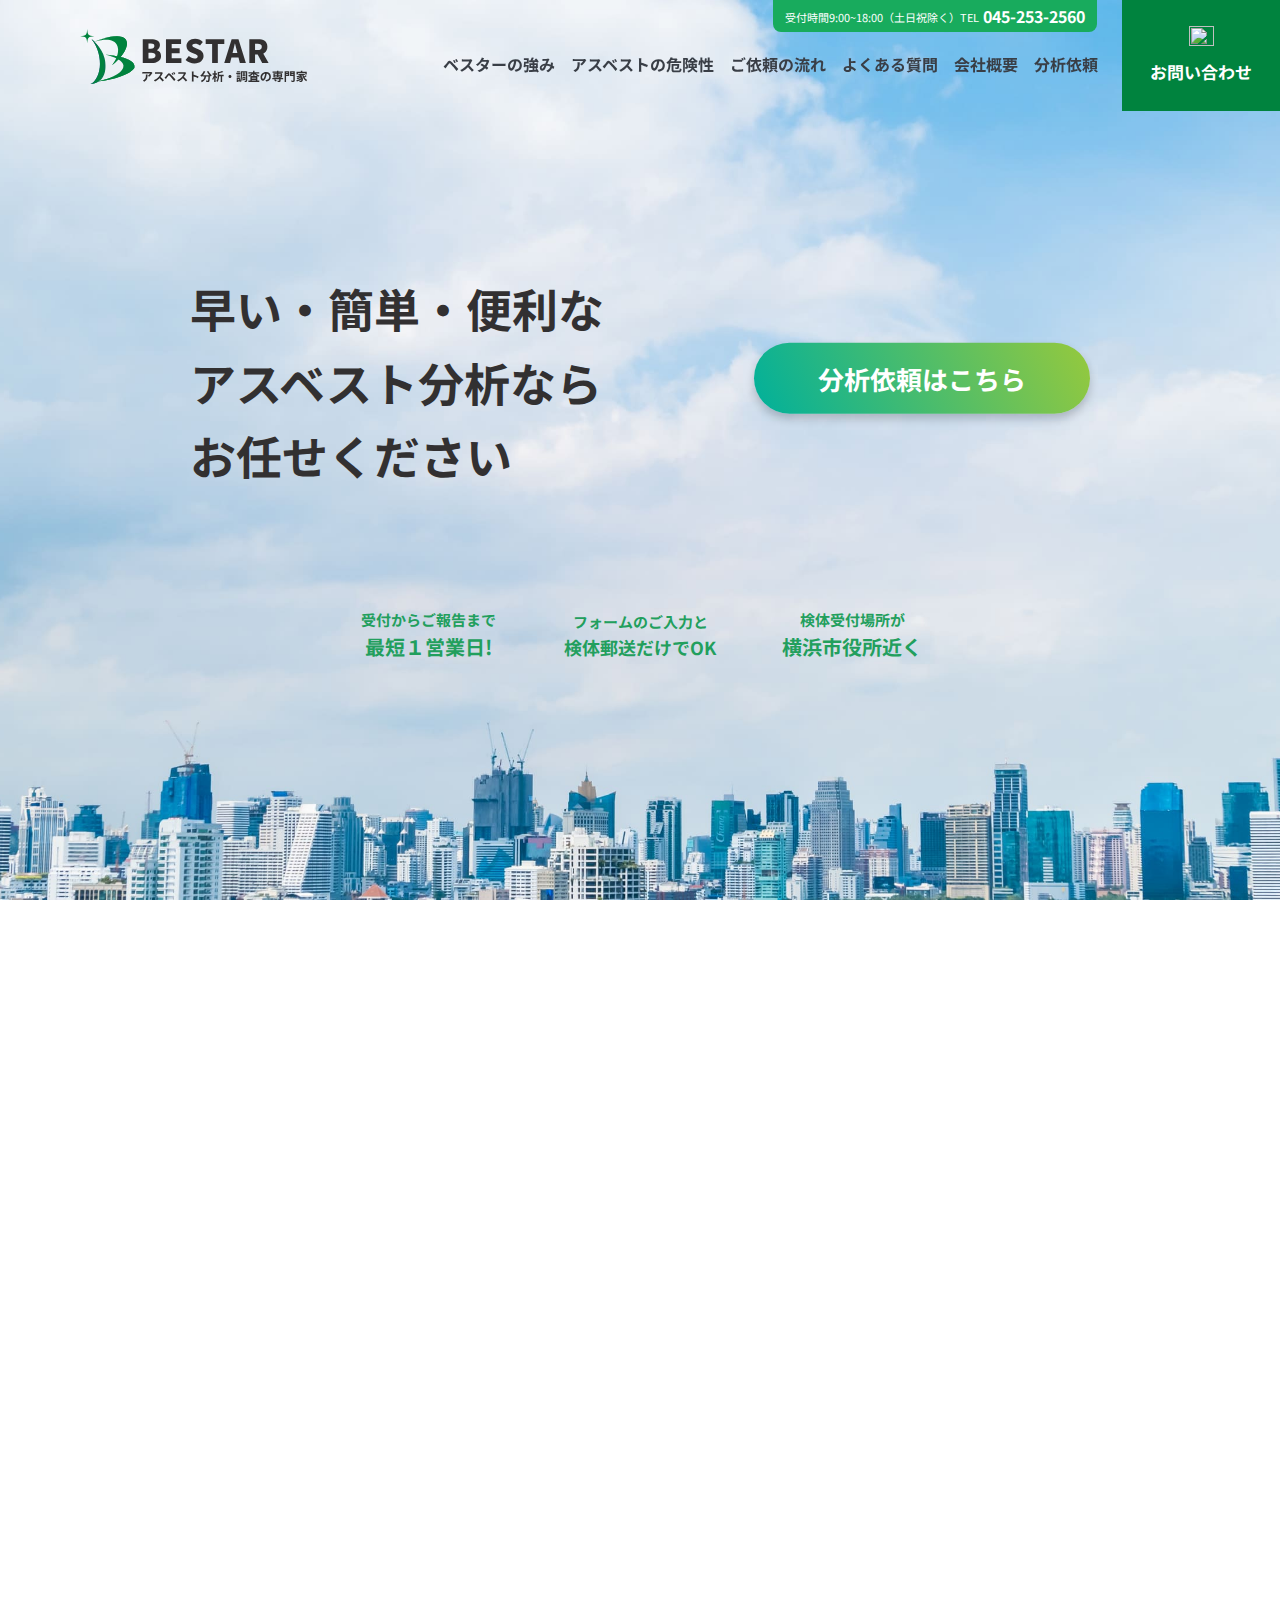
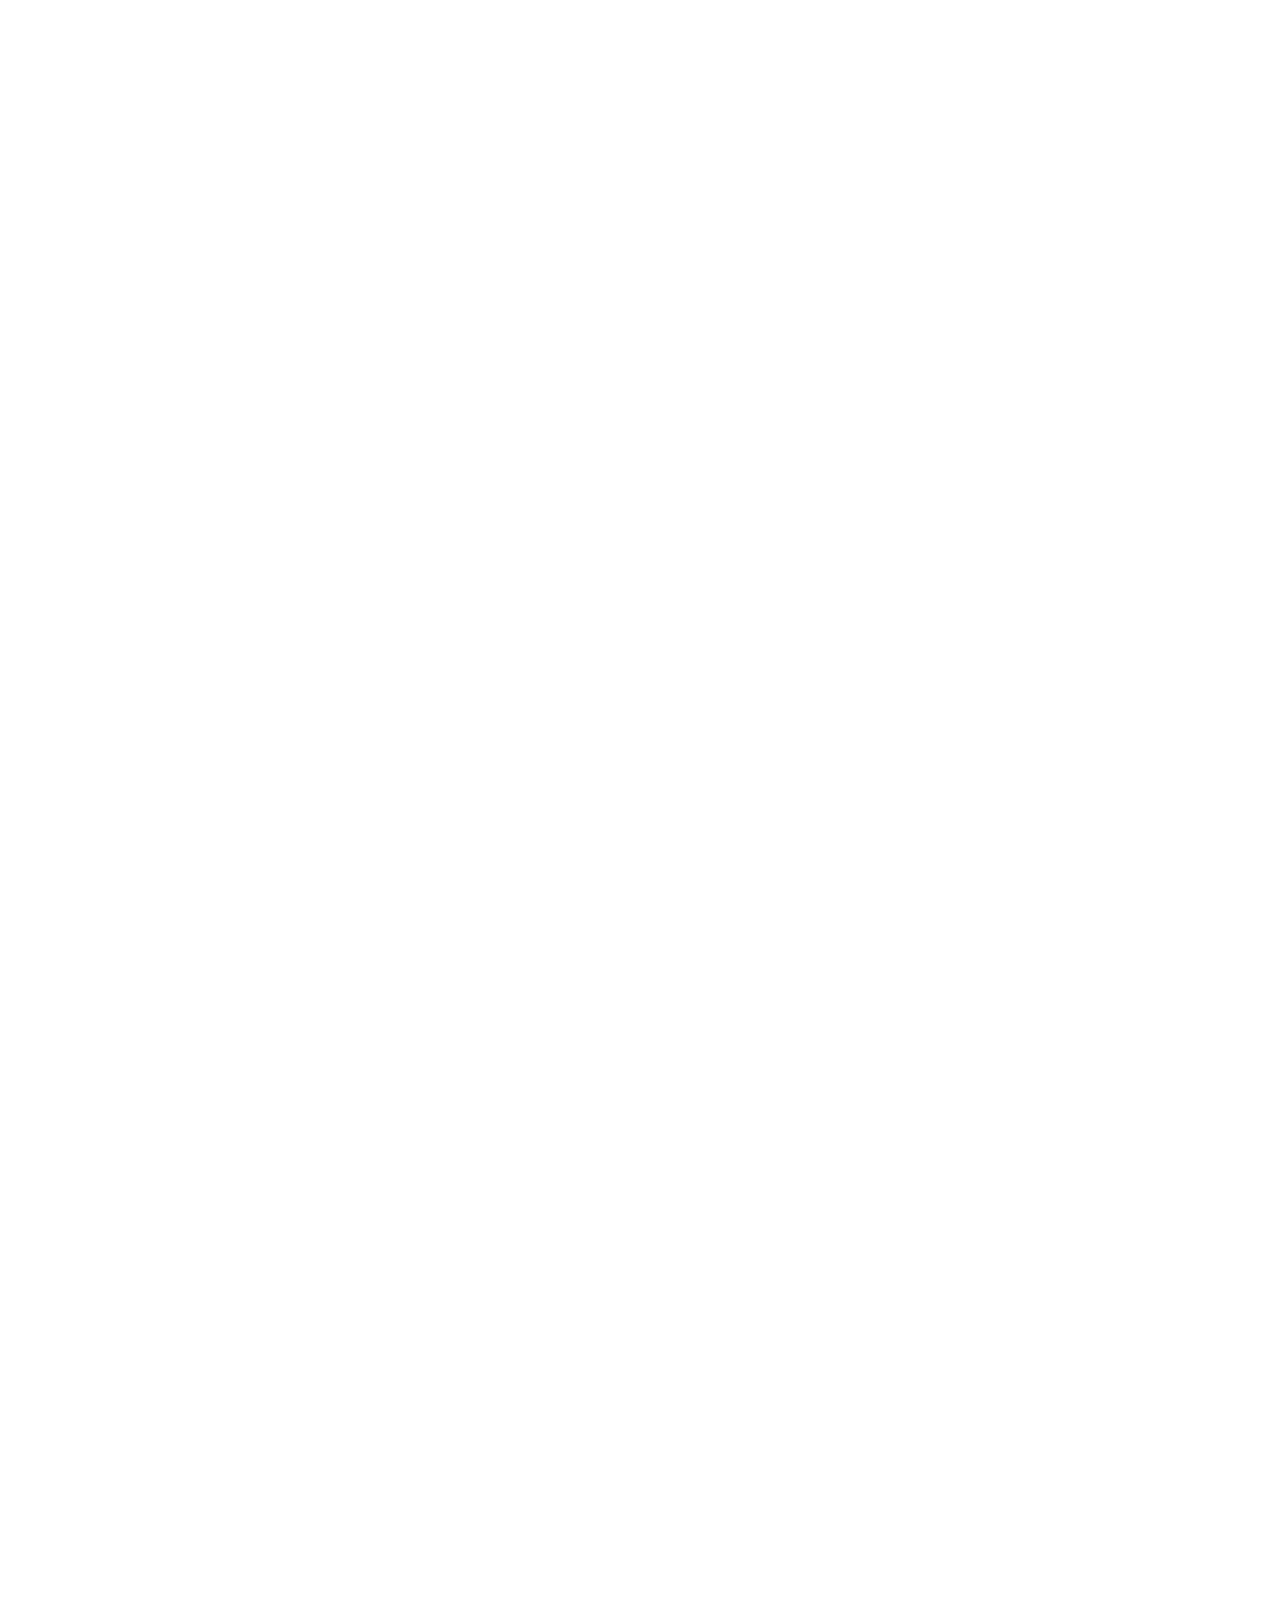
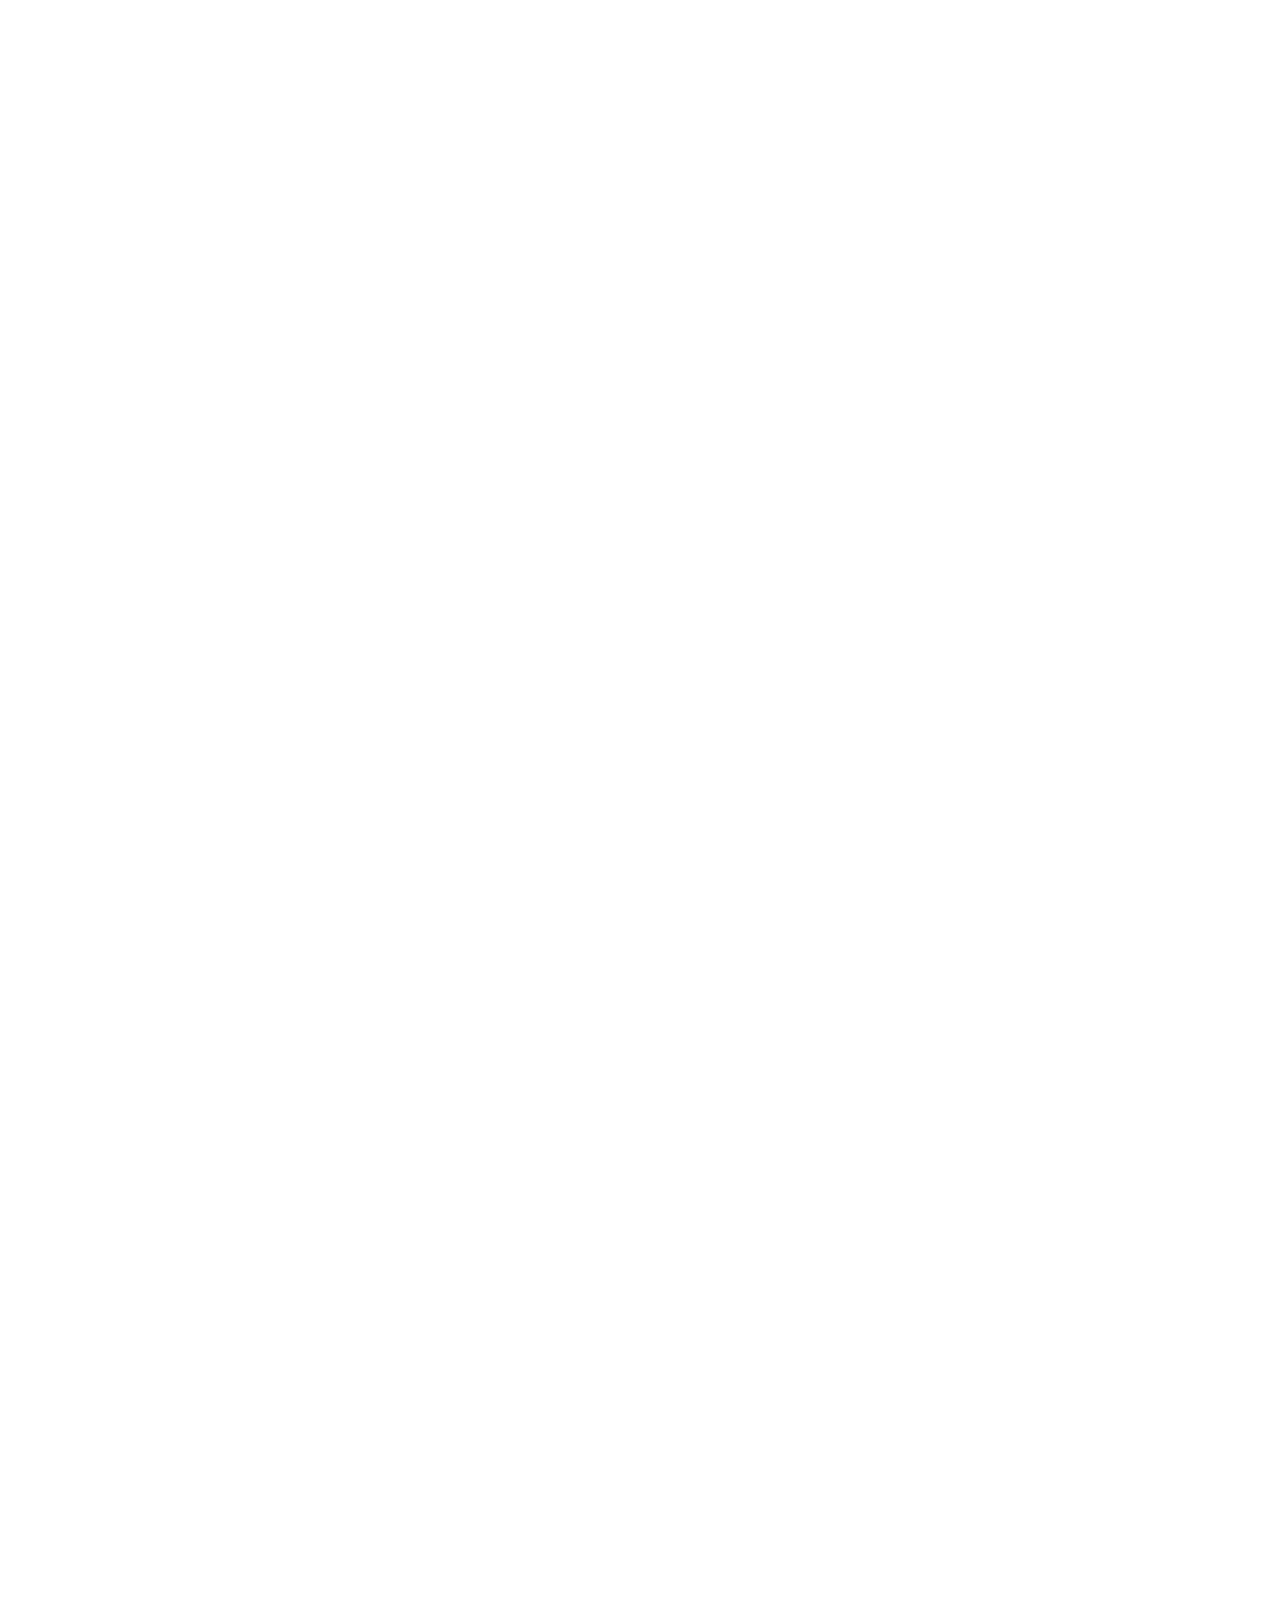
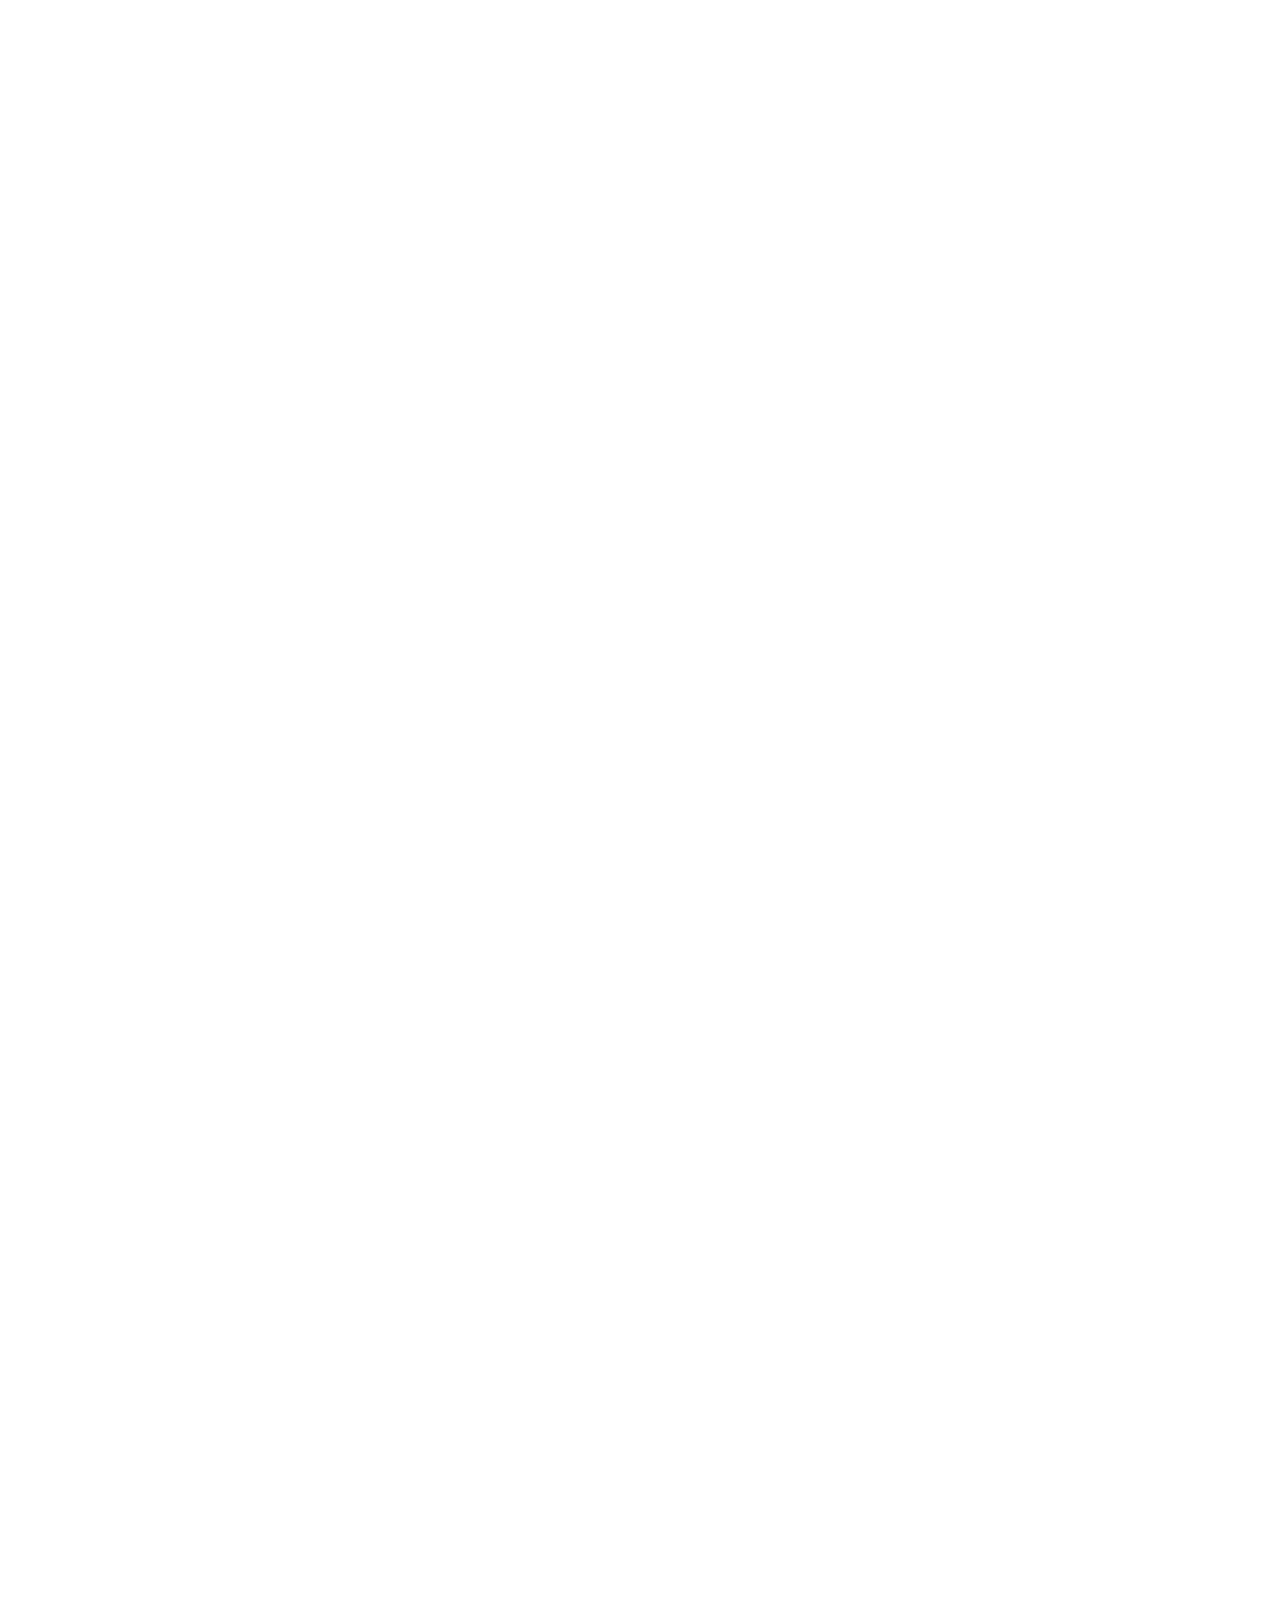
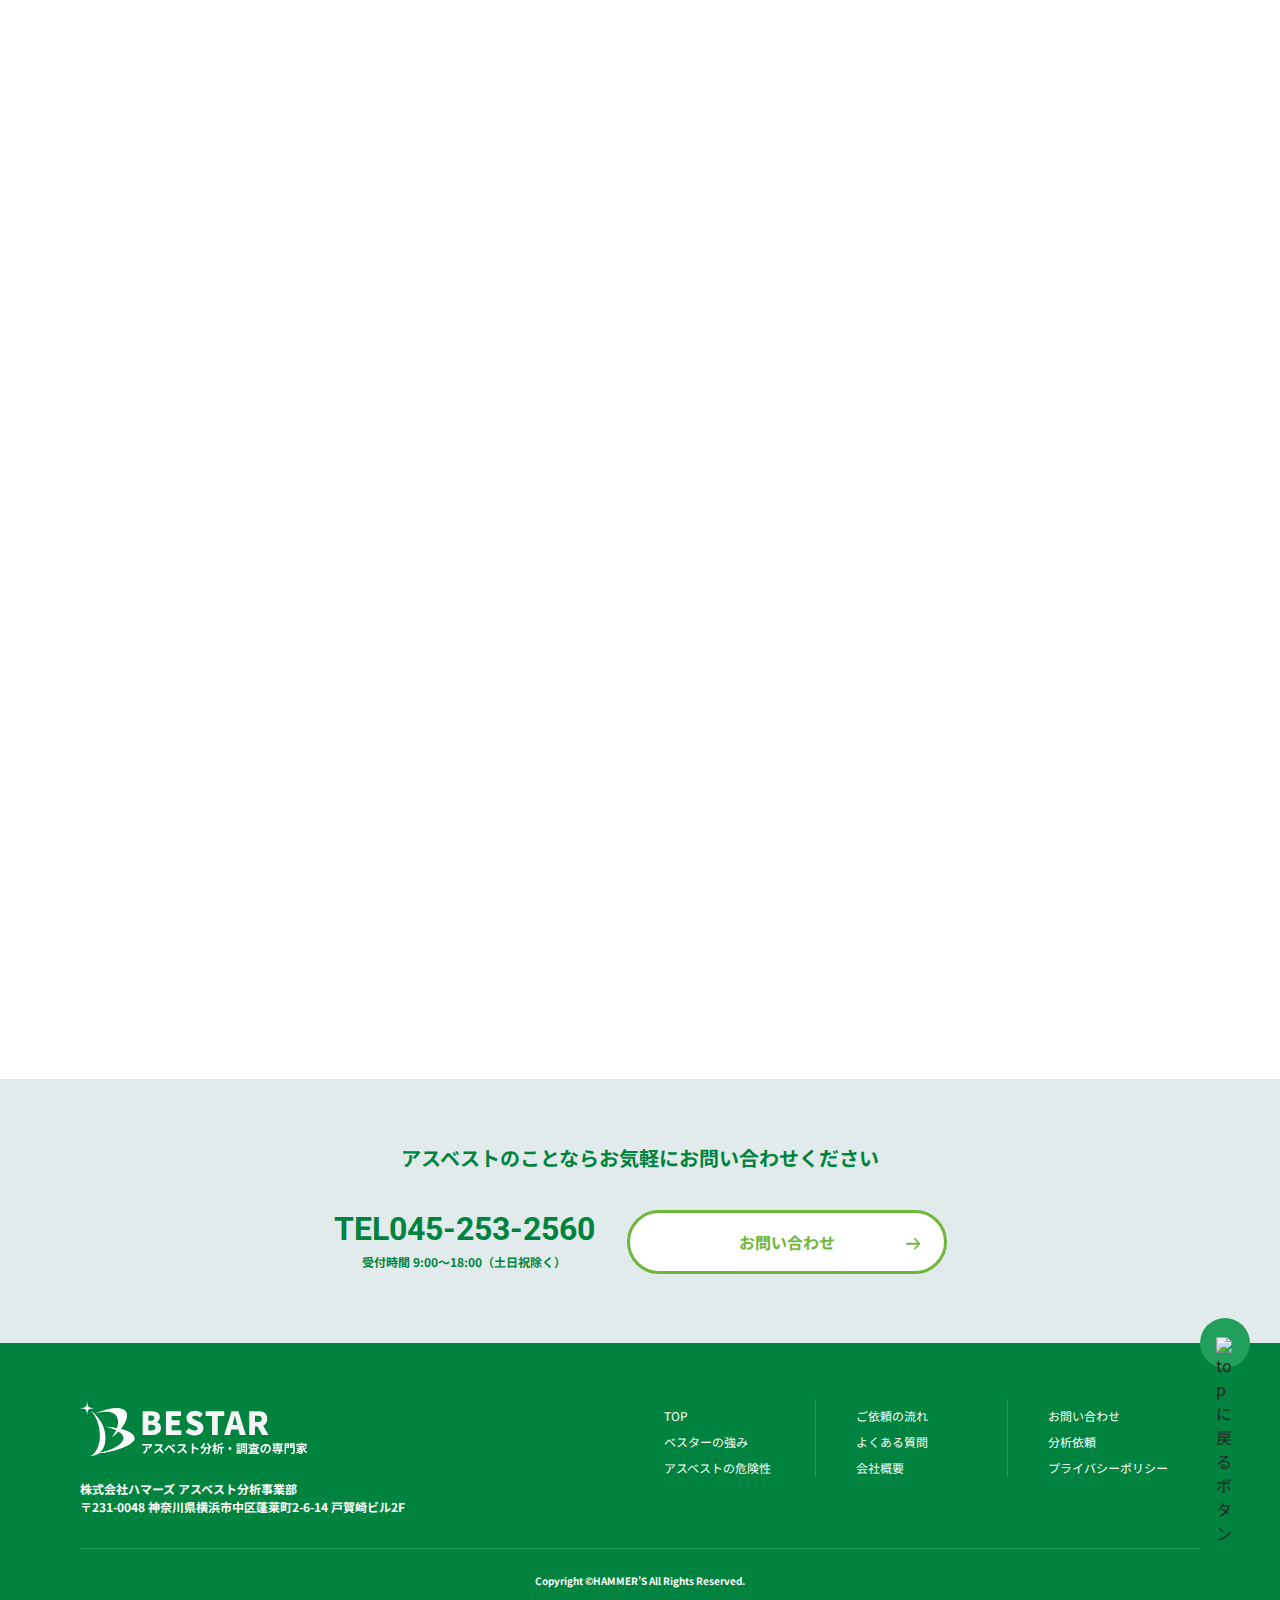
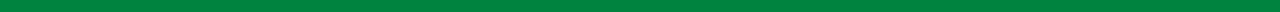
==== commit bb1c8f9d: "fb修正" ====
--- a/index.html
+++ b/index.html
@@ -80,8 +80,25 @@
         <div class="l-mv__btnarea">
           <a href="/request/" class="l-mv__ctabtn">分析依頼はこちら</a>
         </div>
-      </div>
-      <div class="l-mv__flex-container">
+        <div class="l-mv__flex-container">
+          <div class="l-mv__flex-img-bg">
+            <p class="l-mv__hero-descroption c-font-bold">受付からご報告まで<br><span
+                class="l-mv__hero-descroption--bold">最短１営業日!</span>
+            </p>
+          </div>
+          <div class="l-mv__flex-img-bg">
+            <p class="l-mv__hero-descroption c-font-bold">フォームのご入力と<br><span
+                class="l-mv__hero-descroption--bold-center">検体郵送だけでOK</span>
+            </p>
+          </div>
+          <div class="l-mv__flex-img-bg">
+            <p class="l-mv__hero-descroption c-font-bold">検体受付場所が<br><span
+                class="l-mv__hero-descroption--bold">横浜市役所近く</span>
+            </p>
+          </div>
+        </div>
+      </div>
+      <!-- <div class="l-mv__flex-container">
         <div class="l-mv__flex-img-bg">
           <p class="l-mv__hero-descroption c-font-bold">受付からご報告まで<br><span
               class="l-mv__hero-descroption--bold">最短１営業日!</span>
@@ -97,7 +114,7 @@
               class="l-mv__hero-descroption--bold">横浜市役所近く</span>
           </p>
         </div>
-      </div>
+      </div> -->
     </section>
     <section class="l-feature a--fadeIn">
       <div class="p-inner">
@@ -134,7 +151,7 @@
         </div>
         <div class="l-feature__ctabtn-area">
           <div class="l-feature__ctabtn">
-            <a href="/contact/" class="c-ctabtn --sub">お問い合わせ</a>
+            <a href="/contact/" class="c-ctabtn --sub-secondary">お問い合わせ</a>
           </div>
           <div class="l-feature__ctabtn">
             <a href="/request/" class="c-ctabtn">分析依頼</a>
--- a/css/common.css
+++ b/css/common.css
@@ -1 +1 @@
-@import"https://fonts.googleapis.com/css2?family=Noto+Sans+JP:wght@400;700;900&family=Roboto:wght@400;700&display=swap";@import"https://fonts.googleapis.com/css2?family=Roboto:wght@400;700&display=swap";*,::before,::after{box-sizing:border-box;background-repeat:no-repeat}::before,::after{text-decoration:inherit;vertical-align:inherit}:where(:root){cursor:default;line-height:1.5;overflow-wrap:break-word;-moz-tab-size:4;-o-tab-size:4;tab-size:4;-webkit-tap-highlight-color:rgba(0,0,0,0);-webkit-text-size-adjust:100%;-moz-text-size-adjust:100%;text-size-adjust:100%}:where(body){margin:0}:where(h1){font-size:2em;margin:.67em 0}:where(dl,ol,ul) :where(dl,ol,ul){margin:0}:where(hr){color:inherit;height:0}:where(nav) :where(ol,ul){list-style-type:none;padding:0}:where(nav li)::before{content:"​";float:left}:where(pre){font-family:monospace,monospace;font-size:1em;overflow:auto}:where(abbr[title]){text-decoration:underline;-webkit-text-decoration:underline dotted;text-decoration:underline dotted}:where(b,strong){font-weight:bolder}:where(code,kbd,samp){font-family:monospace,monospace;font-size:1em}:where(small){font-size:80%}:where(audio,canvas,iframe,img,svg,video){vertical-align:middle}:where(iframe){border-style:none}:where(svg:not([fill])){fill:currentColor}:where(table){border-collapse:collapse;border-color:currentColor;text-indent:0}:where(button,input,select){margin:0}:where(button,[type=button i],[type=reset i],[type=submit i]){-webkit-appearance:button;-moz-appearance:button;appearance:button}:where(fieldset){border:1px solid #a0a0a0}:where(progress){vertical-align:baseline}:where(textarea){margin:0;resize:vertical}:where([type=search i]){-webkit-appearance:textfield;-moz-appearance:textfield;appearance:textfield;outline-offset:-2px}::-webkit-inner-spin-button,::-webkit-outer-spin-button{height:auto}::-webkit-input-placeholder{color:inherit;opacity:.54}::-webkit-search-decoration{-webkit-appearance:none}::-webkit-file-upload-button{-webkit-appearance:button;font:inherit}:where(dialog){background-color:#fff;border:solid;color:#000;height:-moz-fit-content;height:fit-content;left:0;margin:auto;padding:1em;position:absolute;right:0;width:-moz-fit-content;width:fit-content}:where(dialog:not([open])){display:none}:where(details>summary:first-of-type){display:list-item}:where([aria-busy=true i]){cursor:progress}:where([aria-disabled=true i],[disabled]){cursor:not-allowed}:where([aria-hidden=false i][hidden]){display:initial}:where([aria-hidden=false i][hidden]:not(:focus)){clip:rect(0, 0, 0, 0);position:absolute}*,*:before,*:after{box-sizing:border-box;vertical-align:bottom;margin:0;padding:0}html{overflow-x:hidden}body{width:100%;font-family:"Noto Sans JP","Roboto",YuGothic,"Hiragino Kaku Gothic ProN","Hind",Meiryo,sans-serif;line-height:1.5;letter-spacing:5%;color:#262626;font-size:16px;margin:0 auto;overflow-x:hidden}@media screen and (max-width: 414px){body{font-size:14px}}ul{margin:0;padding:0}li{list-style-type:none}a{text-decoration:none;color:#393e46;cursor:pointer}img{display:block;max-width:100%;height:auto}.l-header{width:100%;max-height:110px;display:flex;justify-content:space-between;align-items:center;position:fixed;top:0;left:0;right:0;z-index:99;transition:max-height .3s ease}.l-header.header-animation{max-height:80px;background-color:#fff}@media screen and (max-width: 1023px){.l-header{padding:4px 0;background-color:rgba(0,0,0,0);max-height:49px;position:absolute;top:0;left:0;right:0}.l-header.header-animation{max-height:80px;background-color:rgba(0,0,0,0)}}@media screen and (max-width: 414px){.l-header{background-color:rgba(0,0,0,0);height:49px}.l-header.header-animation{height:49px}}.l-header .l-header__logo-area{margin-left:80px}.l-header .l-header__logo-area.header-animation{width:176px}@media screen and (max-width: 1023px){.l-header .l-header__logo-area{width:144px;margin-left:16px;padding-top:7px}}@media screen and (max-width: 768px){.l-header .l-header__logo-area{width:144px;margin-left:16px;padding-top:7px}}.l-header .l-header__logo-area .l-header__link{display:block}.l-header .l-header__logo-area .l-header__link .l-header-logo{max-width:100%;height:auto;width:100%}.l-header .l-header__navarea{display:flex;align-items:center}.l-header .l-header__navarea .l-header__phone{position:fixed;top:0;right:183px;background-color:#18ab5d;padding:5px 12px;border-radius:0 0 8px 8px;color:#fff;font-size:11px;line-height:20px}.l-header .l-header__navarea .l-header__phone.header-animation{display:none}@media screen and (max-width: 1023px){.l-header .l-header__navarea .l-header__phone{display:none}}.l-header .l-header__navarea .l-header__nav{font-size:14px;font-weight:bold;position:relative}@media screen and (max-width: 1023px){.l-header .l-header__navarea .l-header__nav{position:fixed;z-index:1;top:0;left:0;right:0;background-color:#00833e;transition:all .9s;display:none;width:100%;height:100vh;overflow:scroll}}.l-header .l-header__navarea .l-header__nav.--open{display:block;z-index:1}.l-header .l-header__navarea .l-header__nav .l-header__nav-list{display:flex;padding-top:18px;white-space:nowrap}.l-header .l-header__navarea .l-header__nav .l-header__nav-list.header-animation{padding:0}@media screen and (max-width: 1023px){.l-header .l-header__navarea .l-header__nav .l-header__nav-list{flex-direction:column;text-align:center;align-items:center;justify-content:start;padding:60px 0}.l-header .l-header__navarea .l-header__nav .l-header__nav-list.header-animation{margin-top:60px}}.l-header .l-header__navarea .l-header__nav .l-header__nav-list .l-header__nav-item{margin-left:16px;position:relative}.l-header .l-header__navarea .l-header__nav .l-header__nav-list .l-header__nav-item:first-child{display:none}.l-header .l-header__navarea .l-header__nav .l-header__nav-list .l-header__nav-item:nth-child(8){display:none}.l-header .l-header__navarea .l-header__nav .l-header__nav-list .l-header__nav-item:nth-child(9){display:none}@media screen and (max-width: 1023px){.l-header .l-header__navarea .l-header__nav .l-header__nav-list .l-header__nav-item{margin:0;padding:18px;width:90%;border-bottom:1px solid #229f5d;text-align:left;font-size:16px}.l-header .l-header__navarea .l-header__nav .l-header__nav-list .l-header__nav-item:hover{background-color:rgba(255,255,255,.2)}.l-header .l-header__navarea .l-header__nav .l-header__nav-list .l-header__nav-item:nth-child(8){background-color:initial}.l-header .l-header__navarea .l-header__nav .l-header__nav-list .l-header__nav-item:nth-child(9){background-color:initial}.l-header .l-header__navarea .l-header__nav .l-header__nav-list .l-header__nav-item:first-child{display:block}.l-header .l-header__navarea .l-header__nav .l-header__nav-list .l-header__nav-item.--none{display:none}.l-header .l-header__navarea .l-header__nav .l-header__nav-list .l-header__nav-item:nth-child(8){display:block;border:none;display:flex;justify-content:center;padding-top:56px}.l-header .l-header__navarea .l-header__nav .l-header__nav-list .l-header__nav-item:nth-child(8)::after{display:none}.l-header .l-header__navarea .l-header__nav .l-header__nav-list .l-header__nav-item:nth-child(9){display:block;border:none;display:flex;justify-content:center;padding-top:0}.l-header .l-header__navarea .l-header__nav .l-header__nav-list .l-header__nav-item:nth-child(9)::after{display:none}.l-header .l-header__navarea .l-header__nav .l-header__nav-list .l-header__nav-item::after{content:"";background-image:url(../assets/images/arrow-topbtn.svg);position:absolute;top:41%;right:18px;width:14px;height:14px;background-size:contain;transform:rotate(90deg);background-position:center;transition:all .3s}.l-header .l-header__navarea .l-header__nav .l-header__nav-list .l-header__nav-item:hover{opacity:.8;transition:all .3s ease}.l-header .l-header__navarea .l-header__nav .l-header__nav-list .l-header__nav-item:hover::after{right:15px}.l-header .l-header__navarea .l-header__nav .l-header__nav-list .l-header__nav-item:hover .c-ctabtn:hover{opacity:1}}.l-header .l-header__navarea .l-header__nav .l-header__nav-list .l-header__nav-item .l-header__nav-link{display:block;font-size:16px;position:relative}.l-header .l-header__navarea .l-header__nav .l-header__nav-list .l-header__nav-item .l-header__nav-link.header-animation{font-size:14px}.l-header .l-header__navarea .l-header__nav .l-header__nav-list .l-header__nav-item .l-header__nav-link:hover{color:#00833e}.l-header .l-header__navarea .l-header__nav .l-header__nav-list .l-header__nav-item .l-header__nav-link::before{content:"";position:absolute;width:100%;height:2px;bottom:0;margin:-8px 0;background-color:#00833e;visibility:hidden;transform:scaleX(0);transition:all .4s ease-in-out 0s}.l-header .l-header__navarea .l-header__nav .l-header__nav-list .l-header__nav-item .l-header__nav-link:hover::before{opacity:.8;transition:all .3s ease;visibility:visible;transform:scaleX(1)}.l-header .l-header__navarea .l-header__nav .l-header__nav-list .l-header__nav-item .l-header__nav-link.current{color:#00833e}.l-header .l-header__navarea .l-header__nav .l-header__nav-list .l-header__nav-item .l-header__nav-link.current::before{visibility:visible;transform:scaleX(1)}@media screen and (max-width: 1023px){.l-header .l-header__navarea .l-header__nav .l-header__nav-list .l-header__nav-item .l-header__nav-link{min-width:300px;color:#fff}.l-header .l-header__navarea .l-header__nav .l-header__nav-list .l-header__nav-item .l-header__nav-link.header-animation{font-size:16px}.l-header .l-header__navarea .l-header__nav .l-header__nav-list .l-header__nav-item .l-header__nav-link:hover{color:#fff}.l-header .l-header__navarea .l-header__nav .l-header__nav-list .l-header__nav-item .l-header__nav-link:hover::before{opacity:.8;transition:all .3s ease;visibility:hidden;color:#fff !important}.l-header .l-header__navarea .l-header__nav .l-header__nav-list .l-header__nav-item .l-header__nav-link.current{color:#fff}.l-header .l-header__navarea .l-header__nav .l-header__nav-list .l-header__nav-item .l-header__nav-link.current::before{visibility:hidden}}.l-header .l-header__navarea .l-header__nav-contact{background-color:#00833e;padding:27px 28px;margin-left:24px;transition:padding .3s ease;display:inline-block;cursor:pointer;white-space:nowrap;display:block}.l-header .l-header__navarea .l-header__nav-contact.header-animation{padding:12px 16px}.l-header .l-header__navarea .l-header__nav-contact:hover{opacity:.8;transition:all .3s ease}@media screen and (max-width: 1023px){.l-header .l-header__navarea .l-header__nav-contact{display:none}}.l-header .l-header__navarea .l-header__nav-contact .l-header__navicon{margin:0 auto;padding-bottom:8px}.l-header .l-header__navarea .l-header__nav-contact .l-header__btn{color:#fff;font-size:17px;font-weight:bold}.l-header .l-header__navarea .l-header__nav-contact .l-header__btn.header-animation{font-size:14px}.l-footer{background-color:#00833e;width:100%;position:relative}.l-footer .l-footer__top{display:flex;justify-content:space-between;color:#fff;padding:56px 80px 0}@media screen and (max-width: 1023px){.l-footer .l-footer__top{padding:56px 40px 0;flex-direction:column;justify-content:center}}@media screen and (max-width: 768px){.l-footer .l-footer__top{padding:8px 0 24px}}@media screen and (max-width: 414px){.l-footer .l-footer__top{padding:4px 0 0 0}}.l-footer .l-footer__top .l-footer__logo-area{width:100%;max-width:390px}@media screen and (max-width: 1023px){.l-footer .l-footer__top .l-footer__logo-area{margin:0 auto}}@media screen and (max-width: 768px){.l-footer .l-footer__top .l-footer__logo-area .l-footer__logo{padding-top:34px}}.l-footer .l-footer__top .l-footer__logo-area .l-footer__logo .l-footer__logo-img{max-width:230px;height:auto;width:100%}@media screen and (max-width: 1023px){.l-footer .l-footer__top .l-footer__logo-area .l-footer__logo .l-footer__logo-img{margin:0 auto}}@media screen and (max-width: 414px){.l-footer .l-footer__top .l-footer__logo-area .l-footer__logo .l-footer__logo-img{max-width:196px}}.l-footer .l-footer__top .l-footer__logo-area .l-footer__logo-company{padding-top:24px;font-size:12px;font-weight:bold}@media screen and (max-width: 1023px){.l-footer .l-footer__top .l-footer__logo-area .l-footer__logo-company{text-align:center}}@media screen and (max-width: 414px){.l-footer .l-footer__top .l-footer__logo-area .l-footer__logo-company{padding-top:16px;font-size:12px}}.l-footer .l-footer__top .l-footer__logo-area .l-footer__logo-address{font-size:12px;padding-bottom:32px;width:390px;font-weight:bold}@media screen and (max-width: 1023px){.l-footer .l-footer__top .l-footer__logo-area .l-footer__logo-address{text-align:center}}@media screen and (max-width: 414px){.l-footer .l-footer__top .l-footer__logo-area .l-footer__logo-address{font-size:12px;padding-bottom:24px;width:100%}}.l-footer .l-footer__top .l-footer__nav-list{-moz-columns:12em 3;columns:12em 3;-moz-column-gap:0;column-gap:0}@media screen and (max-width: 768px){.l-footer .l-footer__top .l-footer__nav-list{-moz-columns:2;columns:2}}@media screen and (max-width: 1023px){.l-footer .l-footer__top .l-footer__nav-list{padding-bottom:34px}}.l-footer .l-footer__top .l-footer__nav-list .l-footer__nav-item{text-align:center;border-right:1px solid #229f5d;padding-left:40px}@media screen and (max-width: 414px){.l-footer .l-footer__top .l-footer__nav-list .l-footer__nav-item:nth-child(6){padding-left:20px}.l-footer .l-footer__top .l-footer__nav-list .l-footer__nav-item:nth-child(7){padding-left:20px}.l-footer .l-footer__top .l-footer__nav-list .l-footer__nav-item:nth-child(8){padding-left:20px}.l-footer .l-footer__top .l-footer__nav-list .l-footer__nav-item:nth-child(9){padding-left:20px}.l-footer .l-footer__top .l-footer__nav-list .l-footer__nav-item:nth-child(10){padding-left:20px}}.l-footer .l-footer__top .l-footer__nav-list .l-footer__nav-item .l-footer__nav-link{display:block;font-size:12px;color:#fff;text-align:left;padding-top:8px}.l-footer .l-footer__top .l-footer__nav-list .l-footer__nav-item .l-footer__nav-link:hover{opacity:.8;transition:all .3s ease}@media screen and (max-width: 414px){.l-footer .l-footer__top .l-footer__nav-list .l-footer__nav-item .l-footer__nav-link{font-size:12px}}.l-footer .l-footer__top .l-footer__nav-list .--noborder{border:none}.l-footer .l-footer__bottom{margin:0 80px;padding:24px 0;text-align:center;align-items:center;border-top:1px solid #229f5d}@media screen and (max-width: 768px){.l-footer .l-footer__bottom{margin:0 16px;padding:16px 0}}@media screen and (max-width: 414px){.l-footer .l-footer__bottom{margin:0 8px;padding:10px 0}}.l-footer .l-footer__bottom .l-footer__copyright{color:#fff;font-weight:bold;font-size:10px}.main .l-mv{background-image:url(../assets/images/mainvisual.jpg);background-repeat:no-repeat;background-size:cover;background-position:center;height:100vh;margin:0 calc(50% - 50vw);padding:0 calc(50vw - 50%);position:relative}.main .l-mv .l-mv__heroarea{width:100%;max-width:900px;display:flex;justify-content:space-between;align-items:center;position:absolute;top:40%;left:50%;transform:translate(-50%, -40%)}@media screen and (max-width: 1023px){.main .l-mv .l-mv__heroarea{padding:0 26px;top:40%}}@media screen and (max-width: 768px){.main .l-mv .l-mv__heroarea{flex-direction:column;justify-content:center}}@media screen and (max-width: 414px){.main .l-mv .l-mv__heroarea{margin:0}}.main .l-mv .l-mv__heroarea .l-mv__hero-text{color:#323031;font-size:46px;line-height:160%;font-weight:bold;line-height:160%}@media screen and (max-width: 1023px){.main .l-mv .l-mv__heroarea .l-mv__hero-text{font-size:40px}}@media screen and (max-width: 768px){.main .l-mv .l-mv__heroarea .l-mv__hero-text{font-size:28px;text-align:center;padding-bottom:16px}}.main .l-mv .l-mv__heroarea .l-mv__btnarea{max-width:352px;height:78px;position:relative}@media screen and (max-width: 414px){.main .l-mv .l-mv__heroarea .l-mv__btnarea{min-width:238px}}.main .l-mv .l-mv__heroarea .l-mv__btnarea .l-mv__ctabtn{display:block;position:relative;width:100%;border-radius:50px;padding:16px 64px;font-size:26px;font-weight:bold;background:linear-gradient(64deg, rgb(0, 176, 155) 0%, rgb(150, 201, 61) 100%);color:#fff;display:flex;align-items:center;justify-content:center;box-shadow:0px 5px 10px rgba(0,0,0,.2);overflow:hidden}@media screen and (max-width: 768px){.main .l-mv .l-mv__heroarea .l-mv__btnarea .l-mv__ctabtn{font-size:22px;padding:12px 58px}}.main .l-mv .l-mv__heroarea .l-mv__btnarea .l-mv__ctabtn:hover{background:radial-gradient(circle at 100% 0%, rgb(0, 176, 155) 15%, rgb(150, 201, 61))}.main .l-mv .l-mv__heroarea .l-mv__btnarea .l-mv__ctabtn::before{position:absolute;top:0;left:-60%;width:50%;height:100%;background:linear-gradient(90deg, rgba(255, 255, 255, 0) 0%, rgba(255, 255, 255, 0.3) 100%);transform:skewX(-25deg);transition:2s ease-in-out;content:""}@keyframes flash{100%{left:120%}}.main .l-mv .l-mv__heroarea .l-mv__btnarea .l-mv__ctabtn:hover::before{animation:flash .75s}.main .l-mv .l-mv__heroarea .l-mv__btnarea .l-mv__ctabtn::after{content:"";background-image:url(../assets/images/arrow-ctabtn.svg);background-repeat:no-repeat;position:absolute;top:46%;transform:translateX(-45%);right:5%;width:15px;height:15px;transition:all .3s}@media screen and (max-width: 414px){.main .l-mv .l-mv__heroarea .l-mv__btnarea .l-mv__ctabtn::after{top:43%}}.main .l-mv .l-mv__heroarea .l-mv__btnarea .l-mv__ctabtn:hover::after{right:4%}@media screen and (max-width: 414px){.main .l-mv .l-mv__heroarea .l-mv__btnarea .l-mv__ctabtn{font-size:18px}}.main .l-mv .l-mv__flex-container{display:flex;position:absolute;top:80%;left:50%;transform:translate(-50%, -80%)}@media screen and (max-width: 1023px){.main .l-mv .l-mv__flex-container{justify-content:center;top:90%}}@media screen and (max-width: 768px){.main .l-mv .l-mv__flex-container{width:100%}}@media screen and (max-width: 414px){.main .l-mv .l-mv__flex-container{width:338px}}.main .l-mv .l-mv__flex-container .l-mv__flex-img-bg{width:180px;height:180px;background-image:url(../assets/images/mv-textbg.png);background-repeat:no-repeat;background-size:contain;background-position:center;position:relative;text-align:center;margin:0 16px}@media screen and (max-width: 1023px){.main .l-mv .l-mv__flex-container .l-mv__flex-img-bg{width:138px;height:138px}}@media screen and (max-width: 768px){.main .l-mv .l-mv__flex-container .l-mv__flex-img-bg{width:126px;height:126px}}@media screen and (max-width: 414px){.main .l-mv .l-mv__flex-container .l-mv__flex-img-bg{width:120px;height:120px;margin:0 2px;background-size:contain}}.main .l-mv .l-mv__flex-container .l-mv__flex-img-bg .l-mv__hero-descroption{min-width:164px;color:#229f5d;font-size:15px;line-height:1.5;position:absolute;top:50%;left:50%;transform:translate(-50%, -50%)}@media screen and (max-width: 1023px){.main .l-mv .l-mv__flex-container .l-mv__flex-img-bg .l-mv__hero-descroption{font-size:13px}}@media screen and (max-width: 768px){.main .l-mv .l-mv__flex-container .l-mv__flex-img-bg .l-mv__hero-descroption{font-size:10px}}@media screen and (max-width: 414px){.main .l-mv .l-mv__flex-container .l-mv__flex-img-bg .l-mv__hero-descroption{min-width:112px}}.main .l-mv .l-mv__flex-container .l-mv__flex-img-bg .l-mv__hero-descroption .l-mv__hero-descroption--bold{font-size:20px}@media screen and (max-width: 1023px){.main .l-mv .l-mv__flex-container .l-mv__flex-img-bg .l-mv__hero-descroption .l-mv__hero-descroption--bold{font-size:16px}}@media screen and (max-width: 768px){.main .l-mv .l-mv__flex-container .l-mv__flex-img-bg .l-mv__hero-descroption .l-mv__hero-descroption--bold{font-size:12px}}.main .l-mv .l-mv__flex-container .l-mv__flex-img-bg .l-mv__hero-descroption .l-mv__hero-descroption--bold-center{font-size:18px}@media screen and (max-width: 1023px){.main .l-mv .l-mv__flex-container .l-mv__flex-img-bg .l-mv__hero-descroption .l-mv__hero-descroption--bold-center{font-size:14px}}@media screen and (max-width: 768px){.main .l-mv .l-mv__flex-container .l-mv__flex-img-bg .l-mv__hero-descroption .l-mv__hero-descroption--bold-center{font-size:11px}}.main .l-feature{background-color:#fff;margin:0 calc(50% - 50vw);padding:0 calc(50vw - 50%);padding:120px 0}@media screen and (max-width: 768px){.main .l-feature{padding:60px 0}}.main .l-feature .l-feature__text-top{font-weight:bold;margin:0 auto;text-align:center;line-height:200%;padding-bottom:48px;font-size:21px}@media screen and (max-width: 768px){.main .l-feature .l-feature__text-top{font-size:16px}}@media screen and (max-width: 414px){.main .l-feature .l-feature__text-top{font-size:12px}}.main .l-feature .l-feature__card{max-width:500px;text-align:center;margin:0 20px;padding-bottom:24px}@media screen and (max-width: 768px){.main .l-feature .l-feature__card{margin:0 auto;width:383px}}@media screen and (max-width: 414px){.main .l-feature .l-feature__card{width:314px}}.main .l-feature .l-feature__card .l-feature__card-top{background-color:#229f5d;padding:4px 24px;border-radius:7px 7px 0 0}.main .l-feature .l-feature__card .l-feature__card-top .l-feature__card-top--text{color:#fff;font-size:20px;font-weight:bold;position:relative;display:inline-block}@media screen and (max-width: 768px){.main .l-feature .l-feature__card .l-feature__card-top .l-feature__card-top--text{font-size:14px}}.main .l-feature .l-feature__card .l-feature__card-top .l-feature__card-top--text::before{content:"";position:absolute;top:55%;transform:translateY(-50%);left:-25px;width:20px;height:20px;background-image:url("../assets/images/check-icon.svg");background-size:cover;background-repeat:no-repeat}.main .l-feature .l-feature__card .l-feature__card-bottom{border:3px solid #229f5d;border-top:none;border-radius:0 0 7px 7px;padding:32px 18px;height:130px;background-color:#fff;box-shadow:0px 5px 10px rgba(0,0,0,.2)}@media screen and (max-width: 768px){.main .l-feature .l-feature__card .l-feature__card-bottom{padding:24px;height:103px}}@media screen and (max-width: 414px){.main .l-feature .l-feature__card .l-feature__card-bottom{padding:14px;height:72px}}.main .l-feature .l-feature__card .l-feature__card-bottom .l-feature__card-bottom--day{font-size:40px;font-weight:bold}.main .l-feature .l-feature__card .l-feature__card-bottom .l-feature__card-bottom--day.--secondary{font-size:32px}@media screen and (max-width: 768px){.main .l-feature .l-feature__card .l-feature__card-bottom .l-feature__card-bottom--day.--secondary{font-size:20px;width:339px}}@media screen and (max-width: 768px){.main .l-feature .l-feature__card .l-feature__card-bottom .l-feature__card-bottom--day.--secondary{width:inherit}}@media screen and (max-width: 768px){.main .l-feature .l-feature__card .l-feature__card-bottom .l-feature__card-bottom--day{font-size:20px}}.main .l-feature .l-feature__text-bottom{display:flex;justify-content:center;align-items:center;margin:0 auto;line-height:180%;padding-bottom:64px}@media screen and (max-width: 768px){.main .l-feature .l-feature__text-bottom{padding-bottom:24px}}@media screen and (max-width: 414px){.main .l-feature .l-feature__text-bottom{padding-bottom:40px}}.main .l-feature .l-feature__text-bottom .l-feature__text{font-size:16px;text-align:left;padding-top:16px}@media screen and (max-width: 768px){.main .l-feature .l-feature__text-bottom .l-feature__text{font-size:14px;padding-top:14px}}@media screen and (max-width: 414px){.main .l-feature .l-feature__text-bottom .l-feature__text{font-size:12px;padding-top:12px}}.main .l-feature .l-feature__info{display:flex;align-items:center;justify-content:space-between;padding-bottom:64px}@media screen and (max-width: 414px){.main .l-feature .l-feature__info{flex-direction:column;justify-content:center;padding-bottom:32px}}.main .l-feature .l-feature__info .l-feature__info-area{max-width:270px;height:auto}@media screen and (max-width: 768px){.main .l-feature .l-feature__info .l-feature__info-area{margin:0 4px}}@media screen and (max-width: 414px){.main .l-feature .l-feature__info .l-feature__info-area{margin:0;padding-bottom:32px}}.main .l-feature .l-feature__info .l-feature__info-area .l-feature__info-img{padding-bottom:16px}.main .l-feature .l-feature__info .l-feature__info-area .l-feature__info-text{font-weight:bold}@media screen and (max-width: 768px){.main .l-feature .l-feature__info .l-feature__info-area .l-feature__info-text{font-size:12px}}@media screen and (max-width: 414px){.main .l-feature .l-feature__info .l-feature__info-area .l-feature__info-text{font-size:16px}}.main .l-feature .l-feature__ctabtn-area{display:flex;justify-content:center;gap:32px}@media screen and (max-width: 768px){.main .l-feature .l-feature__ctabtn-area{flex-direction:column;gap:8px}}.main .l-feature .l-feature__ctabtn-area .l-feature__ctabtn{display:flex;justify-content:center;align-items:center}@media screen and (max-width: 768px){.main .l-feature .l-feature__ctabtn-area .l-feature__ctabtn{padding-bottom:24px}.main .l-feature .l-feature__ctabtn-area .l-feature__ctabtn:last-child{padding-bottom:0}}.main .l-flow{background-color:#f4f7f7;margin:0 calc(50% - 50vw);padding:0 calc(50vw - 50%);padding:120px 0}@media screen and (max-width: 768px){.main .l-flow{padding:60px 0}}.main .l-flow .l-flow__card-area{display:flex;flex-wrap:wrap;justify-content:space-between;width:100%;padding-bottom:64px}@media screen and (max-width: 768px){.main .l-flow .l-flow__card-area{flex-direction:column;align-items:center}}@media screen and (max-width: 414px){.main .l-flow .l-flow__card-area{padding-bottom:40px}}.main .l-flow .l-flow__card-area .l-flow__card{width:25%;display:flex;flex-direction:column;align-items:center}@media screen and (max-width: 768px){.main .l-flow .l-flow__card-area .l-flow__card{max-width:205px;width:100%;padding-bottom:48px}}@media screen and (max-width: 414px){.main .l-flow .l-flow__card-area .l-flow__card{max-width:100%;width:100%;padding-bottom:48px}}.main .l-flow .l-flow__card-area .l-flow__card:last-child{padding-bottom:0}.main .l-flow .l-flow__card-area .l-flow__card .l-flow__card-head{background-color:#fff;box-shadow:0px 12px 48px 0px rgba(0,0,0,.05);border-radius:50%;width:205px;height:205px;position:relative}@media screen and (max-width: 1023px){.main .l-flow .l-flow__card-area .l-flow__card .l-flow__card-head{width:180px;height:180px}}@media screen and (max-width: 768px){.main .l-flow .l-flow__card-area .l-flow__card .l-flow__card-head{width:205px;height:205px}}.main .l-flow .l-flow__card-area .l-flow__card .l-flow__card-head::before{content:"01";width:66px;height:66px;background-color:#229f5d;border-radius:50%;position:absolute;top:0;left:0;font-size:20px;font-weight:bold;color:#fff;display:inline-flex;justify-content:center;align-items:center}@media screen and (max-width: 1023px){.main .l-flow .l-flow__card-area .l-flow__card .l-flow__card-head::before{width:50px;height:50px}}@media screen and (max-width: 768px){.main .l-flow .l-flow__card-area .l-flow__card .l-flow__card-head::before{width:66px;height:66px}}.main .l-flow .l-flow__card-area .l-flow__card .l-flow__card-head::after{content:"";position:absolute;top:50%;right:-48px;transform:translateY(-50%);border-top:3px dotted #229f5d;z-index:-1;height:1px;width:50px}@media screen and (max-width: 1023px){.main .l-flow .l-flow__card-area .l-flow__card .l-flow__card-head::after{width:74px;right:-70px}}@media screen and (max-width: 768px){.main .l-flow .l-flow__card-area .l-flow__card .l-flow__card-head::after{border:none}}.main .l-flow .l-flow__card-area .l-flow__card .l-flow__card-head.--border::after{border:none}.main .l-flow .l-flow__card-area .l-flow__card .l-flow__card-head.--point2::before{content:"02"}.main .l-flow .l-flow__card-area .l-flow__card .l-flow__card-head.--point3::before{content:"03"}.main .l-flow .l-flow__card-area .l-flow__card .l-flow__card-head.--point4::before{content:"04"}.main .l-flow .l-flow__card-area .l-flow__card .l-flow__card-head .l-flow__card-img{position:absolute;top:50%;left:50%;transform:translate(-50%, -50%)}.main .l-flow .l-flow__card-area .l-flow__card .l-flow__card-body{padding-top:16px}.main .l-flow .l-flow__card-area .l-flow__card .l-flow__card-body .l-flow__card-ttl{color:#00833e;font-weight:bold;text-align:center;font-size:20px;padding:8px 0 12px}.main .l-flow .l-flow__card-area .l-flow__card .l-flow__card-body .l-flow__card-text{font-size:15px;line-height:200%;padding:0 20px}@media screen and (max-width: 768px){.main .l-flow .l-flow__card-area .l-flow__card .l-flow__card-body .l-flow__card-text{padding:0}}.main .l-flow .l-flow__ctabtn{display:flex;justify-content:center;align-items:center}.main .l-survey{background-color:#fff;padding:120px 0}@media screen and (max-width: 768px){.main .l-survey{padding:60px 0}}.main .l-survey .l-surbey__ttl{display:flex;justify-content:center;align-items:center;padding-bottom:75px}@media screen and (max-width: 768px){.main .l-survey .l-surbey__ttl{padding-bottom:63px}}@media screen and (max-width: 414px){.main .l-survey .l-surbey__ttl{padding-bottom:45px}}.main .l-survey .l-surbey__ttl .l-surbey__ttl-text{line-height:1;font-size:32px;font-weight:bold}@media screen and (max-width: 768px){.main .l-survey .l-surbey__ttl .l-surbey__ttl-text{font-size:18px;padding:0 6px;line-height:200%}}@media screen and (max-width: 414px){.main .l-survey .l-surbey__ttl .l-surbey__ttl-text{font-size:15px;padding:0 4px}}.main .l-survey .l-surbey__ttl .l-surbey__ttl-text.--font{font-size:40px;line-height:1;color:#00833e;position:relative}@media screen and (max-width: 768px){.main .l-survey .l-surbey__ttl .l-surbey__ttl-text.--font{font-size:22px;line-height:200%}}@media screen and (max-width: 414px){.main .l-survey .l-surbey__ttl .l-surbey__ttl-text.--font{font-size:20px}}.main .l-survey .l-surbey__ttl .l-surbey__ttl-text.--font::after{content:"";position:absolute;bottom:-15px;left:0;width:100%;border-bottom:4px dotted #00833e}@media screen and (max-width: 768px){.main .l-survey .l-surbey__ttl .l-surbey__ttl-text.--font::after{bottom:-13px;border-bottom:3px dotted #00833e}}@media screen and (max-width: 414px){.main .l-survey .l-surbey__ttl .l-surbey__ttl-text.--font::after{bottom:-10px;border-bottom:2px dotted #00833e}}.main .l-survey .l-surbey__flex-container{display:flex}@media screen and (max-width: 768px){.main .l-survey .l-surbey__flex-container{flex-direction:column;justify-content:center}}.main .l-survey .l-surbey__flex-container .l-surbey__imgarea{margin-right:60px;position:relative}@media screen and (max-width: 768px){.main .l-survey .l-surbey__flex-container .l-surbey__imgarea{display:flex;justify-content:center;margin:0 auto}}.main .l-survey .l-surbey__flex-container .l-surbey__imgarea .l-surbey__img1{max-width:500px;width:100%}.main .l-survey .l-surbey__flex-container .l-surbey__info{flex:5;max-width:428px}@media screen and (max-width: 768px){.main .l-survey .l-surbey__flex-container .l-surbey__info{margin:0 auto}}@media screen and (max-width: 414px){.main .l-survey .l-surbey__flex-container .l-surbey__info{max-width:100%}}.main .l-survey .l-surbey__flex-container .l-surbey__info .l-surbey__description{line-height:200%}@media screen and (max-width: 768px){.main .l-survey .l-surbey__flex-container .l-surbey__info .l-surbey__description{padding:28px 0 40px}}.main .l-survey .l-surbey__flex-container .l-surbey__info .l-surbey__ctabtn{display:flex;justify-content:center}.main .l-merit-top{background-color:#f4f7f7;margin:0 calc(50% - 50vw);padding:0 calc(50vw - 50%);padding:120px 0}@media screen and (max-width: 768px){.main .l-merit-top{padding:60px 0}}.main .l-merit-top .l-merit-top__list{position:relative;padding:64px 8px;border:solid 4px #00833e;border-radius:15px;display:flex;justify-content:center;gap:115px;margin:0 50px 80px}@media screen and (max-width: 768px){.main .l-merit-top .l-merit-top__list{padding:30px 20px;flex-direction:column;gap:24px}}@media screen and (max-width: 414px){.main .l-merit-top .l-merit-top__list{margin:12px 0 44px}}.main .l-merit-top .l-merit-top__list::after{content:"EASY&SPEEDY";position:absolute;top:-28px;left:15px;text-align:right;background:#f4f7f7;font-size:32px;color:#00833e;padding:0 10px;font-weight:bold;font-family:"Roboto",sans-serif}@media screen and (max-width: 768px){.main .l-merit-top .l-merit-top__list::after{font-size:24px;top:-21px}}.main .l-merit-top .l-merit-top__list .l-merit-top__list-img{max-width:154px;height:auto}@media screen and (max-width: 768px){.main .l-merit-top .l-merit-top__list .l-merit-top__list-img{margin:0 auto}}.main .l-merit-top .l-merit-top__list .l-merit-top__list-text{max-width:480px;font-size:24px;font-weight:bold;line-height:180%}@media screen and (max-width: 768px){.main .l-merit-top .l-merit-top__list .l-merit-top__list-text{font-size:20px;margin:0 auto}}@media screen and (max-width: 414px){.main .l-merit-top .l-merit-top__list .l-merit-top__list-text{font-size:16px}}.main .l-merit-top .l-merit-top__list--secondary{position:relative;padding:64px 8px;border:solid 4px #00833e;border-radius:15px;display:flex;flex-direction:row-reverse;justify-content:center;align-items:center;gap:115px;margin:0 50px 80px}@media screen and (max-width: 768px){.main .l-merit-top .l-merit-top__list--secondary{padding:40px 16px;flex-direction:column;gap:24px}}@media screen and (max-width: 414px){.main .l-merit-top .l-merit-top__list--secondary{margin:0 0 44px}}.main .l-merit-top .l-merit-top__list--secondary::after{content:"RELIABLE";position:absolute;top:-28px;right:15px;text-align:right;background:#f4f7f7;font-size:32px;color:#00833e;padding:0 10px;font-weight:bold;font-family:"Roboto",sans-serif}@media screen and (max-width: 768px){.main .l-merit-top .l-merit-top__list--secondary::after{font-size:24px;top:-21px}}.main .l-merit-top .l-merit-top__list--secondary .l-merit-top__list--secondary-img{max-width:154px;height:auto}@media screen and (max-width: 768px){.main .l-merit-top .l-merit-top__list--secondary .l-merit-top__list--secondary-img{margin:0 auto}}.main .l-merit-top .l-merit-top__list--secondary .l-merit-top__list--secondary-text{max-width:480px;font-size:24px;font-weight:bold;line-height:180%}@media screen and (max-width: 768px){.main .l-merit-top .l-merit-top__list--secondary .l-merit-top__list--secondary-text{font-size:20px;max-width:80%;margin:0 auto}}@media screen and (max-width: 414px){.main .l-merit-top .l-merit-top__list--secondary .l-merit-top__list--secondary-text{font-size:16px}}.main .l-merit-top .l-merit-top__list--tertiary{position:relative;padding:64px 8px;border:solid 4px #00833e;border-radius:15px;display:flex;justify-content:center;align-items:center;gap:115px;margin:0 50px 80px}@media screen and (max-width: 768px){.main .l-merit-top .l-merit-top__list--tertiary{padding:40px 16px;flex-direction:column;gap:24px}}@media screen and (max-width: 414px){.main .l-merit-top .l-merit-top__list--tertiary{margin:0 0 44px}}.main .l-merit-top .l-merit-top__list--tertiary::after{content:"ALL IN";position:absolute;top:-28px;left:15px;text-align:right;background:#f4f7f7;font-size:32px;color:#00833e;padding:0 10px;font-weight:bold;font-family:"Roboto",sans-serif}@media screen and (max-width: 768px){.main .l-merit-top .l-merit-top__list--tertiary::after{font-size:24px;top:-21px}}.main .l-merit-top .l-merit-top__list--tertiary .l-merit-top__list--tertiary-img{max-width:154px;height:auto}@media screen and (max-width: 768px){.main .l-merit-top .l-merit-top__list--tertiary .l-merit-top__list--tertiary-img{margin:0 auto}}.main .l-merit-top .l-merit-top__list--tertiary .l-merit-top__list--tertiary-text{max-width:480px;font-size:24px;font-weight:bold;line-height:180%}@media screen and (max-width: 768px){.main .l-merit-top .l-merit-top__list--tertiary .l-merit-top__list--tertiary-text{font-size:20px;max-width:80%;margin:0 auto}}@media screen and (max-width: 414px){.main .l-merit-top .l-merit-top__list--tertiary .l-merit-top__list--tertiary-text{font-size:16px}}.main .l-merit-top .l-merit-top__ctabtn{display:flex;justify-content:center;align-items:center}.main .l-faq{padding:120px 0}@media screen and (max-width: 768px){.main .l-faq{padding:60px 0}}.main .l-faq .l-faq__list{padding-bottom:64px}@media screen and (max-width: 414px){.main .l-faq .l-faq__list{padding-bottom:40px}}.main .l-faq .l-faq__list .l-faq__item{position:relative;margin:40px 0 0;cursor:pointer}@media screen and (max-width: 768px){.main .l-faq .l-faq__list .l-faq__item{margin:10px 0 0}}.main .l-faq .l-faq__list .l-faq__item:first-child{margin-top:0}.main .l-faq .l-faq__list .l-faq__item::after{position:absolute;top:34px;right:26px;display:block;width:10px;height:10px;margin:auto;content:"";transform:rotate(135deg);border-top:2px solid #262626;border-right:2px solid #262626;transition:all .3s}@media screen and (max-width: 768px){.main .l-faq .l-faq__list .l-faq__item::after{top:20px;right:20px;width:7px;height:7px}}.main .l-faq .l-faq__list .l-faq__item.--arrow::after{transform:rotate(-45deg)}.main .l-faq .l-faq__list .l-faq__item .l-faq__question{position:relative;margin:0;padding:24px 20px 24px 80px;background:#f4f7f7;border-radius:16px;font-weight:bold;font-size:18px}@media screen and (max-width: 768px){.main .l-faq .l-faq__list .l-faq__item .l-faq__question{padding:16px 38px 16px 50px;font-size:14px}}.main .l-faq .l-faq__list .l-faq__item .l-faq__question::before{font-size:18px;line-height:1;position:absolute;top:16px;left:16px;display:block;content:"Q";color:#3285bf;background-color:#229f5d;color:#fff;border-radius:50%;width:40px;height:40px;text-align:center;line-height:41px;font-family:"Roboto",sans-serif}@media screen and (max-width: 768px){.main .l-faq .l-faq__list .l-faq__item .l-faq__question::before{top:11px;left:15px;width:28px;height:28px;line-height:30px;font-size:14px}}.main .l-faq .l-faq__list .l-faq__item .l-faq__answer{position:relative;margin:0;padding:20px 20px 20px 80px;line-height:170%;font-size:18px}@media screen and (max-width: 768px){.main .l-faq .l-faq__list .l-faq__item .l-faq__answer{margin:0;padding:16px 16px 16px 50px;font-size:14px}}.main .l-faq .l-faq__list .l-faq__item .l-faq__answer::before{font-size:18px;line-height:1;position:absolute;left:16px;top:14px;display:block;content:"A";font-weight:bold;border:1px solid #229f5d;font-family:"Roboto",sans-serif;color:#229f5d;border-radius:50%;width:40px;height:40px;text-align:center;line-height:36px}@media screen and (max-width: 768px){.main .l-faq .l-faq__list .l-faq__item .l-faq__answer::before{font-size:14px;left:15px;margin-top:0;width:28px;height:28px;line-height:25px}}.main .l-faq .l-faq__list .l-faq__item .l-faq__answer .l-faq__text{margin:30px 0 0;line-height:200%}.main .l-faq .l-faq__list .l-faq__item .l-faq__answer .l-faq__text:first-child{margin-top:0}.main .l-faq .l-faq__list .l-faq__item .l-faq__answer.--faq-answer{font-size:16px}.main .l-faq .l-faq__ctabtn{display:flex;justify-content:center;align-items:center}.main .l-access{background-color:#f4f7f7;margin:0 calc(50% - 50vw);padding:0 calc(50vw - 50%);padding:120px 0}@media screen and (max-width: 768px){.main .l-access{padding:60px 0}}.main .l-access .l-access__pointarea{display:flex;justify-content:center;align-items:center;padding-bottom:40px}.main .l-access .l-access__pointarea .l-access__point{color:#00833e;font-size:28px;font-weight:bold}@media screen and (max-width: 414px){.main .l-access .l-access__pointarea .l-access__point{font-size:23px;text-align:center}}@media screen and (max-width: 414px){.main .l-access .l-access__pointarea .l-access__point{font-size:18px;text-align:center}}.main .l-access .l-access__textarea{text-align:center}.main .l-access .l-access__textarea .l-acces__text{line-height:200%;padding:16px 0 40px}@media screen and (max-width: 414px){.main .l-access .l-access__textarea .l-acces__text{text-align:left}}.main .l-access .l-access__addressarea{max-width:960px;display:flex;justify-content:space-between;align-items:center;padding-bottom:60px}@media screen and (max-width: 768px){.main .l-access .l-access__addressarea{flex-direction:column}}@media screen and (max-width: 768px){.main .l-access .l-access__addressarea{padding-bottom:40px}}.main .l-access .l-access__addressarea .l-access__img-area{max-width:360px}@media screen and (max-width: 768px){.main .l-access .l-access__addressarea .l-access__img-area{padding-bottom:40px}}.main .l-access .l-access__addressarea .l-access__img-area .l-access__img{width:100%}.main .l-access .l-access__addressarea .l-access__address-info{max-width:540px}@media screen and (max-width: 768px){.main .l-access .l-access__addressarea .l-access__address-info{margin:0 auto}}@media screen and (max-width: 414px){.main .l-access .l-access__addressarea .l-access__address-info{width:100%}}.main .l-access .l-access__addressarea .l-access__address-info .l-access__namearea{padding-bottom:24px}@media screen and (max-width: 768px){.main .l-access .l-access__addressarea .l-access__address-info .l-access__namearea{padding-bottom:16px}}.main .l-access .l-access__addressarea .l-access__address-info .l-access__namearea .l-access__name{font-size:28px;text-align:left;font-weight:bold}@media screen and (max-width: 414px){.main .l-access .l-access__addressarea .l-access__address-info .l-access__namearea .l-access__name{font-size:20px}}.main .l-access .l-access__addressarea .l-access__address-info .l-access__adressarea{padding-bottom:32px;margin:0 auto}@media screen and (max-width: 768px){.main .l-access .l-access__addressarea .l-access__address-info .l-access__adressarea{padding-bottom:16px;width:100%}}@media screen and (max-width: 414px){.main .l-access .l-access__addressarea .l-access__address-info .l-access__adressarea{padding-bottom:16px;width:100%}}.main .l-access .l-access__addressarea .l-access__address-info .l-access__adressarea .l-access__adress{font-size:16px;margin:0 auto;font-weight:bold;line-height:200%}.main .l-access .l-access__addressarea .l-access__address-info .l-access__telarea{padding-bottom:48px;line-height:200%;margin:0 auto}@media screen and (max-width: 768px){.main .l-access .l-access__addressarea .l-access__address-info .l-access__telarea{padding-bottom:24px}}@media screen and (max-width: 414px){.main .l-access .l-access__addressarea .l-access__address-info .l-access__telarea{padding-bottom:30px}}.main .l-access .l-access__addressarea .l-access__address-info .l-access__ctabtn{margin:0 auto;width:356px}@media screen and (max-width: 414px){.main .l-access .l-access__addressarea .l-access__address-info .l-access__ctabtn{justify-content:center;width:300px}}.main .l-access .l-access__address-map{max-width:960px;position:relative;width:100%;height:0;padding-top:31%}@media screen and (max-width: 768px){.main .l-access .l-access__address-map{padding-top:42%}}@media screen and (max-width: 414px){.main .l-access .l-access__address-map{padding-top:75%}}.main .l-access .l-access__address-map .l-access__iframe{position:absolute;top:0;left:0;width:100%;height:100%}.main .l-contact{background-color:#e2ebeb;margin:0 calc(50% - 50vw);padding:0 calc(50vw - 50%);padding:64px 0;position:relative}.main .l-contact.--flow{background-color:#fff;padding:0}@media screen and (max-width: 768px){.main .l-contact{padding:60px 0}}.main .l-contact .l-contact-ttl{text-align:center;padding-bottom:32px}@media screen and (max-width: 414px){.main .l-contact .l-contact-ttl{padding-bottom:16px}}.main .l-contact .l-contact-ttl .l-contact-text{color:#00833e;font-size:20px;font-weight:bold}@media screen and (max-width: 414px){.main .l-contact .l-contact-ttl .l-contact-text{font-size:13px}}.main .l-contact .l-contact__infoarea{display:flex;justify-content:center;align-items:center;gap:32px}@media screen and (max-width: 768px){.main .l-contact .l-contact__infoarea{flex-direction:column;justify-content:center}}@media screen and (max-width: 768px){.main .l-contact .l-contact__infoarea.--flow{flex-direction:column;justify-content:center;padding:40px 0;gap:14px}}.main .l-contact .l-contact__infoarea .l-contact__telarea{text-align:center;padding-bottom:8px}.main .l-contact .l-contact__infoarea .l-contact__telarea .l-contact__tel{font-size:32px;font-family:"Roboto",sans-serif;font-weight:bold;color:#00833e}@media screen and (max-width: 414px){.main .l-contact .l-contact__infoarea .l-contact__telarea .l-contact__tel{font-size:26px}}.main .l-contact .l-contact__infoarea .l-contact__telarea .l-contact__tel.--link:hover{opacity:.8;transition:all .3s ease}.main .l-contact .l-contact__infoarea .l-contact__telarea .l-contact__time{color:#00833e;font-size:12px;font-weight:bold}.main .l-contact .l-contact__btnarea{text-align:center;display:flex;justify-content:start}.main .l-contact .l-contact__btnarea.--flow{padding:80px 0}@media screen and (max-width: 768px){.main .l-contact .l-contact__btnarea.--flow{padding:0}}.main .l-contact .l-contact__btnarea .l-contact__btn{font-size:14px}.main .l-sub-mv{padding-top:105px}.main .l-sub-mv .l-sub-mv__area{width:100%;height:260px;background-image:url(../assets/images/subvisual.jpg);background-repeat:no-repeat;background-size:cover;background-position:center;position:relative}.main .l-sub-mv .l-sub-mv__area::after{content:"";position:absolute;top:0;left:0;z-index:1;width:100%;height:260px;background-color:rgba(0,131,62,.3)}.main .l-sub-mv .l-sub-mv__area .l-sub-mv__hero{font-size:36px;letter-spacing:1.5px;font-weight:bold;color:#fff;position:absolute;top:50%;left:50%;transform:translate(-50%, -50%);z-index:2}@media screen and (max-width: 768px){.main .l-sub-mv .l-sub-mv__area .l-sub-mv__hero{font-size:32px;letter-spacing:1.3px}}@media screen and (max-width: 414px){.main .l-sub-mv .l-sub-mv__area .l-sub-mv__hero{font-size:24px;letter-spacing:1.3px}}.main .l-sub-mv .l-sub-mv__area .l-sub-mv__hero::after{content:"COMPANY";color:#fff;font-size:20px;font-weight:bold;position:absolute;top:100%;left:50%;transform:translateX(-50%)}@media screen and (max-width: 768px){.main .l-sub-mv .l-sub-mv__area .l-sub-mv__hero::after{font-size:16px}}@media screen and (max-width: 414px){.main .l-sub-mv .l-sub-mv__area .l-sub-mv__hero::after{font-size:12px}}.main .l-sub-mv .l-sub-mv__label-area{background-color:#f4f7f7;margin:0 calc(50% - 50vw);padding:0 calc(50vw - 50%)}.main .l-sub-mv .l-sub-mv__label-area .l-sub-mv__label{padding:30px 0 30px 64px;display:flex;align-items:center;justify-content:start}@media screen and (max-width: 768px){.main .l-sub-mv .l-sub-mv__label-area .l-sub-mv__label{padding:28px 0 28px 8px}}@media screen and (max-width: 414px){.main .l-sub-mv .l-sub-mv__label-area .l-sub-mv__label{padding:8px 0 8px 4px}}.main .l-sub-mv .l-sub-mv__label-area .l-sub-mv__label .l-sub-mv__label--top{display:block;font-size:14px;padding:0 8px;text-align:center}.main .l-sub-mv .l-sub-mv__label-area .l-sub-mv__label .l-sub-mv__label--top:hover{opacity:.8;transition:all .3s ease}@media screen and (max-width: 414px){.main .l-sub-mv .l-sub-mv__label-area .l-sub-mv__label .l-sub-mv__label--top{font-size:11px}}.main .l-sub-mv .l-sub-mv__label-area .l-sub-mv__label .l-sub-mv__label--arrow{width:7px;height:10px;line-height:10;background-image:url(../assets/images/arrow-label.svg);background-repeat:no-repeat;background-size:cover;margin-left:3px}@media screen and (max-width: 414px){.main .l-sub-mv .l-sub-mv__label-area .l-sub-mv__label .l-sub-mv__label--arrow{width:5px;height:7px}}.main .l-sub-mv .l-sub-mv__label-area .l-sub-mv__label .l-sub-mv__label--current{display:block;font-size:14px;padding:0 8px;text-align:center}.main .l-sub-mv .l-sub-mv__label-area .l-sub-mv__label .l-sub-mv__label--current:hover{opacity:.8;transition:all .3s ease}@media screen and (max-width: 414px){.main .l-sub-mv .l-sub-mv__label-area .l-sub-mv__label .l-sub-mv__label--current{font-size:11px}}.main .l-greeting{padding:120px 0 0}@media screen and (max-width: 768px){.main .l-greeting{padding:60px 0}}.main .l-greeting .l-greeting__description{line-height:200%;padding-bottom:40px;text-align:left}@media screen and (max-width: 414px){.main .l-greeting .l-greeting__description{padding:18px 0 40px}}.main .l-greeting .l-table-area{max-width:960px;margin:0 auto}.main .l-greeting .l-table-area .l-table{display:flex;border-top:1px solid #c2cfc9}.main .l-greeting .l-table-area .l-table:last-child{border-bottom:1px solid #c2cfc9}.main .l-greeting .l-table-area .l-table .l-table-ttl__box{width:260px;background-color:#f4f7f7;display:flex;justify-content:center;align-items:center}@media screen and (max-width: 768px){.main .l-greeting .l-table-area .l-table .l-table-ttl__box{width:150px}}@media screen and (max-width: 414px){.main .l-greeting .l-table-area .l-table .l-table-ttl__box{width:100px}}.main .l-greeting .l-table-area .l-table .l-table-ttl__box .l-table-ttl{padding:24px 0;font-weight:bold;text-align:center;width:260px}@media screen and (max-width: 768px){.main .l-greeting .l-table-area .l-table .l-table-ttl__box .l-table-ttl{width:200px;padding:16px 0;font-size:14px}}@media screen and (max-width: 414px){.main .l-greeting .l-table-area .l-table .l-table-ttl__box .l-table-ttl{font-size:12px;padding:16px 0}}.main .l-greeting .l-table-area .l-table .l-table-data__box{width:100%}.main .l-greeting .l-table-area .l-table .l-table-data__box .l-table-data{padding:24px 24px 24px 40px}@media screen and (max-width: 768px){.main .l-greeting .l-table-area .l-table .l-table-data__box .l-table-data{padding:16px 16px 16px 16px;font-size:14px}}@media screen and (max-width: 768px)and (max-width: 414px){.main .l-greeting .l-table-area .l-table .l-table-data__box .l-table-data{padding:16px 16px 16px 16px;font-size:12px}}.main .l-greeting .l-table-area .l-table .l-table-data__box .l-table-data--list{padding:0}.main .l-greeting .l-table-area .l-table .l-table-data__box .l-table-data--list .l-table-data--item{text-indent:-1em;padding-left:1em}.main .l-greeting .l-table-area .l-table .l-table-data__box .l-table-data--list .l-table-data--item::before{content:"";width:4px;height:4px;border-radius:50%;background-color:#262626;display:inline-block;line-height:5;position:relative;top:-9px;margin-right:8px}.main .l-adress-area{padding:120px 0}@media screen and (max-width: 768px){.main .l-adress-area{padding:0 0 60px}}.main .l-adress-area .l-adress__ttl-area{padding-bottom:80px}@media screen and (max-width: 768px){.main .l-adress-area .l-adress__ttl-area{padding-bottom:48px}}@media screen and (max-width: 414px){.main .l-adress-area .l-adress__ttl-area{padding-bottom:32px}}.main .l-adress-area .l-adress__ttl-area .l-adress__ttl{font-size:32px;font-weight:bold;text-align:center;padding:0 16px 32px;position:relative;margin-bottom:1em}.main .l-adress-area .l-adress__ttl-area .l-adress__ttl::before{content:"";position:absolute;bottom:0;width:80px;height:4px;left:50%;transform:translateX(-50%);background-color:#00833e}@media screen and (max-width: 768px){.main .l-adress-area .l-adress__ttl-area .l-adress__ttl{font-size:28px;padding:0 8px 26px}}@media screen and (max-width: 414px){.main .l-adress-area .l-adress__ttl-area .l-adress__ttl{font-size:20px;padding:0 8px 24px}}.main .l-adress-area .l-adress{display:flex;justify-content:space-between;padding-bottom:64px}@media screen and (max-width: 768px){.main .l-adress-area .l-adress{flex-direction:column;align-items:center;padding-bottom:32px}}@media screen and (max-width: 768px){.main .l-adress-area .l-adress{padding-bottom:22px}}.main .l-adress-area .l-adress .l-adress-img{position:relative;width:100%;height:0;padding-top:40%;max-width:470px}@media screen and (max-width: 768px){.main .l-adress-area .l-adress .l-adress-img{padding-top:75%}}.main .l-adress-area .l-adress .l-adress-img .l-adress-iframe{position:absolute;top:0;left:0;width:100%;height:100%}.main .l-adress-area .l-adress .l-adress-info{margin:0 auto;padding:0 0 0 16px;max-width:460px}@media screen and (max-width: 768px){.main .l-adress-area .l-adress .l-adress-info{padding:16px 0 0}}.main .l-adress-area .l-adress .l-adress-info .l-adress-text{padding:30px 0 0;width:100%;line-height:200%}@media screen and (max-width: 768px){.main .l-adress-area .l-adress .l-adress-info .l-adress-text{padding:12px 0 0}}@media screen and (max-width: 414px){.main .l-adress-area .l-adress .l-adress-info .l-adress-text{font-size:14px;padding:10px 0 0}}.main .l-adress-area .l-adress .l-adress-info .l-adress-text--under{padding:0 0 32px;width:100%;line-height:200%}@media screen and (max-width: 414px){.main .l-adress-area .l-adress .l-adress-info .l-adress-text--under{font-size:14px;padding-bottom:14px}}.main .l-adress-area .l-adress .l-adress-info .l-adress-list{margin-top:-18px;padding-bottom:40px;line-height:200%}@media screen and (max-width: 414px){.main .l-adress-area .l-adress .l-adress-info .l-adress-list{padding-bottom:24px}}.main .l-adress-area .l-adress .l-adress-info .l-adress-list .l-adress-item::before{content:"";width:4px;height:4px;border-radius:50%;background-color:#262626;display:inline-block;line-height:5;position:relative;top:-9px;margin-right:8px}.main .l-adress-area .l-adress .l-adress-info .l-adress-text__accent-area{width:100%;border-radius:10px;border:2px solid #00833e;display:flex;justify-content:center;align-items:center}.main .l-adress-area .l-adress .l-adress-info .l-adress-text__accent-area .l-adress-text__accent{text-align:left;color:#00833e;line-height:200%;font-size:14px;font-weight:bold;padding:8px 16px}.main .l-adress-area .l-adress-second{display:flex;flex-direction:row-reverse;justify-content:space-between;padding:80px 0 140px}@media screen and (max-width: 768px){.main .l-adress-area .l-adress-second{flex-direction:column;justify-content:center;padding:40px 0}}.main .l-adress-area .l-adress-second .l-adress-second__imgarea{width:100%;height:auto;max-width:500px;position:relative}@media screen and (max-width: 768px){.main .l-adress-area .l-adress-second .l-adress-second__imgarea{max-width:100%;margin:0 auto}}@media screen and (max-width: 414px){.main .l-adress-area .l-adress-second .l-adress-second__imgarea{padding:0}}.main .l-adress-area .l-adress-second .l-adress-second__imgarea .l-adress__img-area{max-width:415px;margin:0 auto}.main .l-adress-area .l-adress-second .l-adress-second__imgarea .l-adress__img-area .l-adress-second__img{max-width:415px;height:auto;margin:0 auto}@media screen and (max-width: 414px){.main .l-adress-area .l-adress-second .l-adress-second__imgarea .l-adress__img-area .l-adress-second__img{max-width:100%}}.main .l-adress-area .l-adress-second .l-adress-second__info{margin:0 auto;width:100%}@media screen and (max-width: 768px){.main .l-adress-area .l-adress-second .l-adress-second__info{padding:16px 0 0;max-width:460px}}@media screen and (max-width: 414px){.main .l-adress-area .l-adress-second .l-adress-second__info{max-width:350px}}.main .l-adress-area .l-adress-second .l-adress-second__info .l-adress-second__text{padding:24px 0 0;width:100%;line-height:200%}@media screen and (max-width: 768px){.main .l-adress-area .l-adress-second .l-adress-second__info .l-adress-second__text{padding:12px 0 0}}@media screen and (max-width: 414px){.main .l-adress-area .l-adress-second .l-adress-second__info .l-adress-second__text{font-size:14px;padding:10px 0 0}}.main .l-adress-area .l-adress-second .l-adress-second__info .l-adress-second__text--under{padding:0 0 32px;width:100%;line-height:200%}@media screen and (max-width: 414px){.main .l-adress-area .l-adress-second .l-adress-second__info .l-adress-second__text--under{font-size:14px;padding-bottom:14px}}.main .l-adress-area .l-adress-second .l-adress-second__info .l-adress-second__list{margin-top:-18px;padding-bottom:40px;line-height:200%}@media screen and (max-width: 414px){.main .l-adress-area .l-adress-second .l-adress-second__info .l-adress-second__list{padding-bottom:24px}}.main .l-adress-area .l-adress-second .l-adress-second__info .l-adress-second__list .l-adress-second__item::before{content:"";width:4px;height:4px;border-radius:50%;background-color:#262626;display:inline-block;line-height:5;position:relative;top:-9px;margin-right:8px}.main .l-adress-area .l-adress-second .l-adress-second__info .l-adress-second-text__accent-area{width:100%;border-radius:10px;border:2px solid #00833e;display:flex;justify-content:center;align-items:center}.main .l-adress-area .l-adress-second .l-adress-second__info .l-adress-second-text__accent-area .l-adress-second-text__accent{text-align:left;color:#00833e;line-height:200%;font-size:14px;font-weight:bold;padding:8px 16px;position:relative;top:-1;margin-right:5px}.main .l-adress-area .l-adress-second__map{position:relative;width:100%}.main .l-adress-area .l-adress-second__map .l-adress-second__iframe{width:100%;min-height:250px}.main .l-sub-mv{padding-top:105px}@media screen and (max-width: 1023px){.main .l-sub-mv{padding-top:60px !important}}.main .l-sub-mv .l-sub-mv__area{width:100%;height:260px;background-image:url(../assets/images/subvisual.jpg) !important;background-repeat:no-repeat;background-size:cover;background-position:center;position:relative;z-index:1}@media screen and (max-width: 1023px){.main .l-sub-mv .l-sub-mv__area{height:230px !important;width:100%;background-size:contain;background-position:center}}@media screen and (max-width: 414px){.main .l-sub-mv .l-sub-mv__area{height:180px !important;width:100%;background-size:contain;background-position:center}}.main .l-sub-mv .l-sub-mv__area::after{content:"";position:absolute;top:0;left:0;z-index:2;width:100%;height:260px;background-color:rgba(0,131,62,.3)}@media screen and (max-width: 1023px){.main .l-sub-mv .l-sub-mv__area::after{display:none}}.main .l-sub-mv .l-sub-mv__area .l-sub-mv-area-sp{display:none}@media screen and (max-width: 1023px){.main .l-sub-mv .l-sub-mv__area .l-sub-mv-area-sp{display:block;height:230px !important;width:100%;background-image:url(../assets/images/subvisual-sp.jpg) !important;background-repeat:no-repeat;background-size:cover;background-position:center;position:relative;z-index:1}.main .l-sub-mv .l-sub-mv__area .l-sub-mv-area-sp::after{content:"";position:absolute;top:0;left:0;z-index:2;width:100%;height:260px;background-color:rgba(0,131,62,.3)}}@media screen and (max-width: 1023px)and (max-width: 1023px){.main .l-sub-mv .l-sub-mv__area .l-sub-mv-area-sp::after{height:230px !important}}@media screen and (max-width: 414px){.main .l-sub-mv .l-sub-mv__area .l-sub-mv-area-sp{display:block;height:180px !important;width:100%;background-image:url(../assets/images/subvisual-sp.jpg) !important;background-repeat:no-repeat;background-size:cover;background-position:center;position:relative;z-index:1}.main .l-sub-mv .l-sub-mv__area .l-sub-mv-area-sp::after{content:"";position:absolute;top:0;left:0;z-index:2;width:100%;height:260px;background-color:rgba(0,131,62,.3)}}@media screen and (max-width: 414px)and (max-width: 414px){.main .l-sub-mv .l-sub-mv__area .l-sub-mv-area-sp::after{height:180px !important}}.main .l-sub-mv .l-sub-mv__area .l-sub-mv__hero{font-size:36px;letter-spacing:1.5px;font-weight:bold;color:#fff;position:absolute;top:50%;left:50%;transform:translate(-50%, -50%);z-index:3}@media screen and (max-width: 768px){.main .l-sub-mv .l-sub-mv__area .l-sub-mv__hero{font-size:32px;letter-spacing:1.3px}}@media screen and (max-width: 414px){.main .l-sub-mv .l-sub-mv__area .l-sub-mv__hero{font-size:24px;letter-spacing:1.3px}}.main .l-sub-mv .l-sub-mv__area .l-sub-mv__hero.--merit::after{content:"MERIT";color:#fff;font-size:20px;font-weight:bold;position:absolute;top:100%;left:50%;transform:translateX(-50%)}@media screen and (max-width: 768px){.main .l-sub-mv .l-sub-mv__area .l-sub-mv__hero.--merit::after{font-size:16px}}@media screen and (max-width: 414px){.main .l-sub-mv .l-sub-mv__area .l-sub-mv__hero.--merit::after{font-size:12px}}.main .l-sub-mv .l-sub-mv__label-area{background-color:#f7f7f7 !important;margin:0 calc(50% - 50vw);padding:0 calc(50vw - 50%)}.main .l-sub-mv .l-sub-mv__label-area .l-sub-mv__label{padding:30px 0 30px 64px;display:flex;align-items:center;justify-content:start}@media screen and (max-width: 768px){.main .l-sub-mv .l-sub-mv__label-area .l-sub-mv__label{padding:28px 0 28px 8px}}@media screen and (max-width: 414px){.main .l-sub-mv .l-sub-mv__label-area .l-sub-mv__label{padding:11px 0 11px 4px !important}}.main .l-sub-mv .l-sub-mv__label-area .l-sub-mv__label .l-sub-mv__label--top{display:block;font-size:12px !important;padding:0 8px;text-align:center;text-decoration:underline}.main .l-sub-mv .l-sub-mv__label-area .l-sub-mv__label .l-sub-mv__label--top:hover{opacity:.8;transition:all .3s ease;text-decoration:none !important}@media screen and (max-width: 414px){.main .l-sub-mv .l-sub-mv__label-area .l-sub-mv__label .l-sub-mv__label--top{font-size:11px}}.main .l-sub-mv .l-sub-mv__label-area .l-sub-mv__label .l-sub-mv__label--arrow{width:7px;height:10px;line-height:10;background-image:url(../assets/images/arrow-label.svg);background-repeat:no-repeat;background-size:cover;margin-left:3px}@media screen and (max-width: 414px){.main .l-sub-mv .l-sub-mv__label-area .l-sub-mv__label .l-sub-mv__label--arrow{width:5px;height:7px}}.main .l-sub-mv .l-sub-mv__label-area .l-sub-mv__label .l-sub-mv__label--current{display:block;font-size:12px !important;padding:0 8px;text-align:center;pointer-events:none !important}.main .l-sub-mv .l-sub-mv__label-area .l-sub-mv__label .l-sub-mv__label--current:hover{opacity:.8;transition:all .3s ease}@media screen and (max-width: 414px){.main .l-sub-mv .l-sub-mv__label-area .l-sub-mv__label .l-sub-mv__label--current{font-size:11px}}.main .l-merit{padding:120px 24px}@media screen and (max-width: 768px){.main .l-merit{padding:60px 0}}.main .l-merit .l-merit__ttl-area{text-align:center}.main .l-merit .l-merit__ttl-area .l-merit__ttl{color:#00833e;font-size:24px;font-weight:bold;font-family:"Roboto",sans-serif}@media screen and (max-width: 414px){.main .l-merit .l-merit__ttl-area .l-merit__ttl{font-size:20px}}.main .l-merit .l-merit__ttl-area .l-merit__ttl.--font-strong{font-size:80px;font-weight:initial;line-height:.9;padding-left:4px;font-weight:bold}@media screen and (max-width: 768px){.main .l-merit .l-merit__ttl-area .l-merit__ttl.--font-strong{font-size:48px}}@media screen and (max-width: 414px){.main .l-merit .l-merit__ttl-area .l-merit__ttl.--font-strong{font-size:40px;line-height:1}}.main .l-merit .l-merit__ttl-area .l-merit__text{font-size:32px;font-weight:bold;color:#262626;text-align:center;padding:.5em 0 1em;position:relative;margin-bottom:60px;display:inline-block}.main .l-merit .l-merit__ttl-area .l-merit__text::before{content:"";position:absolute;bottom:0;width:64%;border-bottom:4px solid #00833e;left:50%;transform:translateX(-50%)}@media screen and (max-width: 414px){.main .l-merit .l-merit__ttl-area .l-merit__text::before{border-bottom:3px solid #00833e}}@media screen and (max-width: 768px){.main .l-merit .l-merit__ttl-area .l-merit__text{font-size:28px}}@media screen and (max-width: 414px){.main .l-merit .l-merit__ttl-area .l-merit__text{font-size:24px;margin-bottom:30px;line-height:1.5}}.main .l-merit .l-merit__ttl-area .l-merit__desctiption-area{display:flex;justify-content:center}@media screen and (max-width: 768px){.main .l-merit .l-merit__ttl-area .l-merit__desctiption-area{justify-content:space-between;flex-direction:column;align-items:center}}@media screen and (max-width: 414px){.main .l-merit .l-merit__ttl-area .l-merit__desctiption-area{flex-direction:column}}.main .l-merit .l-merit__ttl-area .l-merit__desctiption-area .l-merit__desctiption{text-align:left;max-width:400px;line-height:200%}@media screen and (max-width: 768px){.main .l-merit .l-merit__ttl-area .l-merit__desctiption-area .l-merit__desctiption{padding-bottom:24px;max-width:100%}}.main .l-merit .l-merit__ttl-area .l-merit__desctiption-area .l-merit__circle{width:200px;height:200px;border-radius:50%;border:3px solid #00833e;margin-left:96px;background-image:url(../assets/images/high-speed.png);background-repeat:no-repeat;background-size:auto;background-position:center}@media screen and (max-width: 768px){.main .l-merit .l-merit__ttl-area .l-merit__desctiption-area .l-merit__circle{width:150px;height:150px;margin-left:0;background-size:100px}}@media screen and (max-width: 414px){.main .l-merit .l-merit__ttl-area .l-merit__desctiption-area .l-merit__circle{margin:0 auto}}.main .l-reliable{padding:120px 24px}@media screen and (max-width: 768px){.main .l-reliable{padding:60px 0}}.main .l-reliable .l-reliable__ttl-area{text-align:center}.main .l-reliable .l-reliable__ttl-area .l-reliable__ttl{color:#00833e;font-size:24px;font-weight:bold;font-family:"Roboto",sans-serif}@media screen and (max-width: 414px){.main .l-reliable .l-reliable__ttl-area .l-reliable__ttl{font-size:20px}}.main .l-reliable .l-reliable__ttl-area .l-reliable__ttl.--font-strong{font-size:80px;line-height:.9;padding-left:4px}@media screen and (max-width: 768px){.main .l-reliable .l-reliable__ttl-area .l-reliable__ttl.--font-strong{font-size:48px}}@media screen and (max-width: 414px){.main .l-reliable .l-reliable__ttl-area .l-reliable__ttl.--font-strong{font-size:40px;line-height:1}}.main .l-reliable .l-reliable__ttl-area .l-reliable__text{font-size:32px;font-weight:bold;color:#262626;text-align:center;padding:.5em 0 1em;position:relative;margin-bottom:60px;display:inline-block}.main .l-reliable .l-reliable__ttl-area .l-reliable__text::before{content:"";position:absolute;bottom:0;width:64%;border-bottom:4px solid #00833e;left:50%;transform:translateX(-50%)}@media screen and (max-width: 414px){.main .l-reliable .l-reliable__ttl-area .l-reliable__text::before{border-bottom:3px solid #00833e}}@media screen and (max-width: 768px){.main .l-reliable .l-reliable__ttl-area .l-reliable__text{font-size:28px}}@media screen and (max-width: 414px){.main .l-reliable .l-reliable__ttl-area .l-reliable__text{font-size:24px;margin-bottom:30px;line-height:1.5}}.main .l-reliable .l-reliable__ttl-area .l-reliable__desctiption-area{display:flex;justify-content:space-between;max-width:800px;margin:0 auto}@media screen and (max-width: 768px){.main .l-reliable .l-reliable__ttl-area .l-reliable__desctiption-area{flex-direction:column-reverse;justify-content:center}}.main .l-reliable .l-reliable__ttl-area .l-reliable__desctiption-area .l-reliable__desctiption{text-align:left;max-width:400px;line-height:200%}@media screen and (max-width: 768px){.main .l-reliable .l-reliable__ttl-area .l-reliable__desctiption-area .l-reliable__desctiption{padding:0 0 24px;margin:0 auto;max-width:100%}}.main .l-reliable .l-reliable__ttl-area .l-reliable__desctiption-area .l-reliable__img{max-width:350px;width:100%}@media screen and (max-width: 768px){.main .l-reliable .l-reliable__ttl-area .l-reliable__desctiption-area .l-reliable__img{margin:0 auto;order:-1}}.main .l-reliable .l-reliable__ttl-area .l-reliable__under-area{max-width:800px;margin:0 auto;padding-top:24px}.main .l-reliable .l-reliable__ttl-area .l-reliable__under-area .l-reliable__under-text{line-height:200%;-moz-text-align-last:left;text-align-last:left}.main .l-reliable .l-reliable__ttl-area .l-reliable__under-area .l-reliable__under-imgarea{display:flex;justify-content:space-between;padding-top:24px}@media screen and (max-width: 768px){.main .l-reliable .l-reliable__ttl-area .l-reliable__under-area .l-reliable__under-imgarea{flex-direction:column;justify-content:center}}.main .l-reliable .l-reliable__ttl-area .l-reliable__under-area .l-reliable__under-imgarea .l-reliable__under-img{max-width:380px;width:100%;height:auto}@media screen and (max-width: 768px){.main .l-reliable .l-reliable__ttl-area .l-reliable__under-area .l-reliable__under-imgarea .l-reliable__under-img{margin:0 auto;padding-bottom:24px;max-width:520px}}.main .l-allin{padding:120px 24px}@media screen and (max-width: 768px){.main .l-allin{padding:60px 0}}.main .l-allin .l-allin__ttl-area{text-align:center}.main .l-allin .l-allin__ttl-area .l-allin__ttl{color:#00833e;font-size:24px;font-weight:bold;font-family:"Roboto",sans-serif}@media screen and (max-width: 414px){.main .l-allin .l-allin__ttl-area .l-allin__ttl{font-size:20px}}.main .l-allin .l-allin__ttl-area .l-allin__ttl.--font-strong{font-size:80px;line-height:.9;padding-left:4px}@media screen and (max-width: 768px){.main .l-allin .l-allin__ttl-area .l-allin__ttl.--font-strong{font-size:48px}}@media screen and (max-width: 414px){.main .l-allin .l-allin__ttl-area .l-allin__ttl.--font-strong{font-size:40px;line-height:1}}.main .l-allin .l-allin__ttl-area .l-allin__text{font-size:32px;font-weight:bold;color:#262626;text-align:center;padding:.5em 0 1em;position:relative;margin-bottom:60px;display:inline-block}.main .l-allin .l-allin__ttl-area .l-allin__text::before{content:"";position:absolute;bottom:0;width:64%;border-bottom:4px solid #00833e;left:50%;transform:translateX(-50%)}@media screen and (max-width: 414px){.main .l-allin .l-allin__ttl-area .l-allin__text::before{border-bottom:3px solid #00833e}}@media screen and (max-width: 768px){.main .l-allin .l-allin__ttl-area .l-allin__text{font-size:28px}}@media screen and (max-width: 414px){.main .l-allin .l-allin__ttl-area .l-allin__text{font-size:24px;margin-bottom:30px;line-height:1.5}}.main .l-allin .l-allin__ttl-area .l-allin__desctiption-area{display:flex;justify-content:center}.main .l-allin .l-allin__ttl-area .l-allin__desctiption-area .l-allin__desctiption{text-align:left;margin:0 auto;max-width:800px;line-height:200%}.main .l-allin .l-allin__ttl-area .l-allin__img-area{max-width:520px;display:flex;justify-content:center;margin:48px auto}@media screen and (max-width: 768px){.main .l-allin .l-allin__ttl-area .l-allin__img-area{margin:32px auto}}@media screen and (max-width: 414px){.main .l-allin .l-allin__ttl-area .l-allin__img-area{margin:24px auto}}.main .l-allin .l-allin__ttl-area .l-allin__img-area .l-allin__img{max-width:520px;width:100%;margin:0 auto}.main .l-sub-mv{padding-top:105px}.main .l-sub-mv .l-sub-mv__area{width:100%;height:260px;background-image:url(../assets/images/subvisual.jpg);background-repeat:no-repeat;background-size:cover;background-position:center;position:relative}.main .l-sub-mv .l-sub-mv__area::after{content:"";position:absolute;top:0;left:0;z-index:1;width:100%;height:260px;background-color:rgba(0,131,62,.3)}.main .l-sub-mv .l-sub-mv__area .l-sub-mv__hero{font-size:36px;letter-spacing:1.5px;font-weight:bold;color:#fff;position:absolute;top:50%;left:50%;transform:translate(-50%, -50%);z-index:2}@media screen and (max-width: 768px){.main .l-sub-mv .l-sub-mv__area .l-sub-mv__hero{font-size:32px;letter-spacing:1.3px}}@media screen and (max-width: 414px){.main .l-sub-mv .l-sub-mv__area .l-sub-mv__hero{font-size:24px;letter-spacing:1.3px}}.main .l-sub-mv .l-sub-mv__area .l-sub-mv__hero.--faq::after{content:"FAQ";color:#fff;font-size:20px;font-weight:bold;position:absolute;top:100%;left:50%;transform:translateX(-50%)}@media screen and (max-width: 768px){.main .l-sub-mv .l-sub-mv__area .l-sub-mv__hero.--faq::after{font-size:16px}}@media screen and (max-width: 414px){.main .l-sub-mv .l-sub-mv__area .l-sub-mv__hero.--faq::after{font-size:12px}}.main .l-sub-mv .l-sub-mv__label-area{background-color:#f4f7f7;margin:0 calc(50% - 50vw);padding:0 calc(50vw - 50%)}.main .l-sub-mv .l-sub-mv__label-area .l-sub-mv__label{padding:30px 0 30px 64px;display:flex;align-items:center;justify-content:start}@media screen and (max-width: 768px){.main .l-sub-mv .l-sub-mv__label-area .l-sub-mv__label{padding:28px 0 28px 8px}}@media screen and (max-width: 414px){.main .l-sub-mv .l-sub-mv__label-area .l-sub-mv__label{padding:8px 0 8px 4px}}.main .l-sub-mv .l-sub-mv__label-area .l-sub-mv__label .l-sub-mv__label--top{display:block;font-size:14px;padding:0 8px;text-align:center}.main .l-sub-mv .l-sub-mv__label-area .l-sub-mv__label .l-sub-mv__label--top:hover{opacity:.8;transition:all .3s ease}@media screen and (max-width: 414px){.main .l-sub-mv .l-sub-mv__label-area .l-sub-mv__label .l-sub-mv__label--top{font-size:11px}}.main .l-sub-mv .l-sub-mv__label-area .l-sub-mv__label .l-sub-mv__label--arrow{width:7px;height:10px;line-height:10;background-image:url(../assets/images/arrow-label.svg);background-repeat:no-repeat;background-size:cover;margin-left:3px}@media screen and (max-width: 414px){.main .l-sub-mv .l-sub-mv__label-area .l-sub-mv__label .l-sub-mv__label--arrow{width:5px;height:7px}}.main .l-sub-mv .l-sub-mv__label-area .l-sub-mv__label .l-sub-mv__label--current{display:block;font-size:14px;padding:0 8px;text-align:center}.main .l-sub-mv .l-sub-mv__label-area .l-sub-mv__label .l-sub-mv__label--current:hover{opacity:.8;transition:all .3s ease}@media screen and (max-width: 414px){.main .l-sub-mv .l-sub-mv__label-area .l-sub-mv__label .l-sub-mv__label--current{font-size:11px}}.main .l-faq__headline-area{display:flex;justify-content:center}.main .l-faq__headline-area .l-faq__headline{font-size:32px;font-weight:bold;color:#262626;text-align:center;padding:.5em 0 1em;position:relative;margin-bottom:60px;display:inline-block}.main .l-faq__headline-area .l-faq__headline::before{content:"";position:absolute;bottom:0;width:64%;border-bottom:4px solid #00833e;left:50%;transform:translateX(-50%)}@media screen and (max-width: 414px){.main .l-faq__headline-area .l-faq__headline::before{border-bottom:3px solid #00833e}}@media screen and (max-width: 768px){.main .l-faq__headline-area .l-faq__headline{font-size:28px}}@media screen and (max-width: 414px){.main .l-faq__headline-area .l-faq__headline{font-size:24px;margin-bottom:30px;line-height:1.5}}@media screen and (max-width: 768px){.main .l-sub-mv .l-sub-mv__area .l-sub-mv__hero{width:90%;text-align:center}}@media screen and (max-width: 414px){.main .l-sub-mv .l-sub-mv__area .l-sub-mv__hero{width:90%;text-align:center}}.main .l-sub-mv .l-sub-mv__area .l-sub-mv__hero.--privacy::after{display:none}.main .l-privacy{text-align:left;margin:120px auto}@media screen and (max-width: 768px){.main .l-privacy{margin:60px auto}}.main .l-privacy .l-privacy__text-area{line-height:200%}.main .l-privacy .l-privacy__text-area .l-privacy__text{line-height:200%;padding-bottom:60px}@media screen and (max-width: 414px){.main .l-privacy .l-privacy__text-area .l-privacy__text{padding-bottom:30px}}.main .l-privacy .l-privacy-content{text-align:left;padding-bottom:44px}@media screen and (max-width: 414px){.main .l-privacy .l-privacy-content{padding-bottom:32px}}.main .l-privacy .l-privacy-content .l-privacy__ttl{font-weight:bold;font-size:24px;border-left:4px solid #00833e;margin-bottom:24px;padding-left:20px}@media screen and (max-width: 414px){.main .l-privacy .l-privacy-content .l-privacy__ttl{font-size:18px;padding:6px 12px;margin-bottom:24px}}.main .l-privacy .l-privacy-content .l-privacy__text{line-height:200%}.main .l-privacy .l-privacy-content .l-privacy__text .l-privacy__list .l-privacy__item::before{content:"";width:4px;height:4px;border-radius:50%;background-color:#262626;display:inline-block;line-height:5;position:relative;top:-12px;margin-right:8px}.main .l-privacy .l-privacy__date{margin-top:32px;text-align:right}@media screen and (max-width: 768px){.main .l-sub-mv .l-sub-mv__area .l-sub-mv__hero{width:90%;text-align:center}}@media screen and (max-width: 414px){.main .l-sub-mv .l-sub-mv__area .l-sub-mv__hero{width:90%;text-align:center}}.main .l-sub-mv .l-sub-mv__area .l-sub-mv__hero.--sctl::after{display:none}.main .l-sctl{margin:120px auto}@media screen and (max-width: 768px){.main .l-sctl{margin:60px auto}}.main .l-sctl .l-sctl-area{padding-bottom:64px}@media screen and (max-width: 414px){.main .l-sctl .l-sctl-area{padding-bottom:32px}}.main .l-sctl .l-sctl-area .l-sctl__ttl{font-size:24px;font-weight:bold;text-align:center;padding:0 16px 32px}@media screen and (max-width: 414px){.main .l-sctl .l-sctl-area .l-sctl__ttl{font-size:20px;padding:0 8px 24px}}.main .l-sctl .l-sctl-area .l-sctl__description{line-height:200%}@media screen and (max-width: 414px){.main .l-sctl .l-sctl-area .l-sctl__description{line-height:170%}}.main .l-sctl .l-sctl-area .l-sctl__description.--link{text-decoration:underline}.main .l-sctl .l-sctl-area .l-sctl__description.--link:hover{opacity:.8;transition:all .3s ease}.main .l-sctl .l-table-area{max-width:960px;margin:0 auto}.main .l-sctl .l-table-area .l-table{display:flex;border-top:1px solid #c2cfc9}.main .l-sctl .l-table-area .l-table:last-child{border-bottom:1px solid #c2cfc9}.main .l-sctl .l-table-area .l-table .l-table-ttl__box{width:260px;background-color:#f4f7f7;display:flex;justify-content:center;align-items:center}@media screen and (max-width: 768px){.main .l-sctl .l-table-area .l-table .l-table-ttl__box{width:150px}}@media screen and (max-width: 414px){.main .l-sctl .l-table-area .l-table .l-table-ttl__box{width:100px}}.main .l-sctl .l-table-area .l-table .l-table-ttl__box .l-table-ttl{padding:24px 0;font-weight:bold;text-align:center;width:260px}@media screen and (max-width: 768px){.main .l-sctl .l-table-area .l-table .l-table-ttl__box .l-table-ttl{width:200px;padding:16px 0;font-size:14px}}@media screen and (max-width: 414px){.main .l-sctl .l-table-area .l-table .l-table-ttl__box .l-table-ttl{font-size:12px;padding:16px 0}}.main .l-sctl .l-table-area .l-table .l-table-data__box{width:100%}.main .l-sctl .l-table-area .l-table .l-table-data__box .l-table-data{padding:24px 24px 24px 40px}@media screen and (max-width: 768px){.main .l-sctl .l-table-area .l-table .l-table-data__box .l-table-data{padding:16px 16px 16px 16px;font-size:14px}}@media screen and (max-width: 768px)and (max-width: 414px){.main .l-sctl .l-table-area .l-table .l-table-data__box .l-table-data{padding:16px 16px 16px 16px;font-size:12px}}.main .l-sctl .l-table-area .l-table .l-table-data__box .l-table-data--list{padding:0}.main .l-sctl .l-table-area .l-table .l-table-data__box .l-table-data--list .l-table-data--item{text-indent:-1em;padding-left:1em}.main .l-sctl .l-table-area .l-table .l-table-data__box .l-table-data--list .l-table-data--item::before{content:"";width:4px;height:4px;border-radius:50%;background-color:#262626;display:inline-block;line-height:5;position:relative;top:-9px;margin-right:8px}.main .l-sub-mv{padding-top:109px}.main .l-sub-mv .l-sub-mv__area{width:100%;height:260px;background-image:url(../assets/images/subvisual.jpg);background-repeat:no-repeat;background-size:cover;background-position:center;position:relative}.main .l-sub-mv .l-sub-mv__area::after{content:"";position:absolute;top:0;left:0;z-index:1;width:100%;height:260px;background-color:rgba(0,131,62,.3)}.main .l-sub-mv .l-sub-mv__area .l-sub-mv__hero{font-size:36px;letter-spacing:1.5px;font-weight:bold;color:#fff;position:absolute;top:50%;left:50%;transform:translate(-50%, -50%);z-index:2}@media screen and (max-width: 768px){.main .l-sub-mv .l-sub-mv__area .l-sub-mv__hero{font-size:32px;letter-spacing:1.3px}}@media screen and (max-width: 414px){.main .l-sub-mv .l-sub-mv__area .l-sub-mv__hero{font-size:24px;letter-spacing:1.3px}}.main .l-sub-mv .l-sub-mv__area .l-sub-mv__hero.--risk::after{content:"RISK";color:#fff;font-size:20px;font-weight:bold;position:absolute;top:100%;left:50%;transform:translateX(-50%)}@media screen and (max-width: 768px){.main .l-sub-mv .l-sub-mv__area .l-sub-mv__hero.--risk::after{font-size:16px}}@media screen and (max-width: 414px){.main .l-sub-mv .l-sub-mv__area .l-sub-mv__hero.--risk::after{font-size:12px}}.main .l-sub-mv .l-sub-mv__label-area{background-color:#f4f7f7;margin:0 calc(50% - 50vw);padding:0 calc(50vw - 50%)}.main .l-sub-mv .l-sub-mv__label-area .l-sub-mv__label{padding:30px 0 30px 64px;display:flex;align-items:center;justify-content:start}@media screen and (max-width: 768px){.main .l-sub-mv .l-sub-mv__label-area .l-sub-mv__label{padding:28px 0 28px 8px}}@media screen and (max-width: 414px){.main .l-sub-mv .l-sub-mv__label-area .l-sub-mv__label{padding:8px 0 8px 4px}}.main .l-sub-mv .l-sub-mv__label-area .l-sub-mv__label .l-sub-mv__label--top{display:block;font-size:14px;padding:0 8px;text-align:center}.main .l-sub-mv .l-sub-mv__label-area .l-sub-mv__label .l-sub-mv__label--top:hover{opacity:.8;transition:all .3s ease}@media screen and (max-width: 414px){.main .l-sub-mv .l-sub-mv__label-area .l-sub-mv__label .l-sub-mv__label--top{font-size:11px}}.main .l-sub-mv .l-sub-mv__label-area .l-sub-mv__label .l-sub-mv__label--arrow{width:7px;height:10px;line-height:10;background-image:url(../assets/images/arrow-label.svg);background-repeat:no-repeat;background-size:cover;margin-left:3px}@media screen and (max-width: 414px){.main .l-sub-mv .l-sub-mv__label-area .l-sub-mv__label .l-sub-mv__label--arrow{width:5px;height:7px}}.main .l-sub-mv .l-sub-mv__label-area .l-sub-mv__label .l-sub-mv__label--current{display:block;font-size:14px;padding:0 8px;text-align:center}.main .l-sub-mv .l-sub-mv__label-area .l-sub-mv__label .l-sub-mv__label--current:hover{opacity:.8;transition:all .3s ease}@media screen and (max-width: 414px){.main .l-sub-mv .l-sub-mv__label-area .l-sub-mv__label .l-sub-mv__label--current{font-size:11px}}.main .l-risk-primary{padding:120px 24px}@media screen and (max-width: 768px){.main .l-risk-primary{padding:60px 0}}.main .l-risk-primary .l-risk-primary__contents{text-align:center;line-height:180%}.main .l-risk-primary .l-risk-primary__contents .l-risk-primary__text{font-size:32px;font-weight:bold;color:#262626;text-align:center;padding:.5em 0 1em;position:relative;margin-bottom:37px;display:inline-block}.main .l-risk-primary .l-risk-primary__contents .l-risk-primary__text::before{content:"";position:absolute;bottom:0;width:64%;border-bottom:4px solid #00833e;left:50%;transform:translateX(-50%)}@media screen and (max-width: 414px){.main .l-risk-primary .l-risk-primary__contents .l-risk-primary__text::before{border-bottom:3px solid #00833e}}@media screen and (max-width: 768px){.main .l-risk-primary .l-risk-primary__contents .l-risk-primary__text{font-size:28px}}@media screen and (max-width: 414px){.main .l-risk-primary .l-risk-primary__contents .l-risk-primary__text{font-size:24px;margin-bottom:30px;line-height:1.5}}.main .l-risk-primary .l-risk-primary__contents .l-risk-primary__text--intro{font-size:24px;font-weight:bold;color:#00833e;text-decoration:none;padding:0 0 60px}@media screen and (max-width: 768px){.main .l-risk-primary .l-risk-primary__contents .l-risk-primary__text--intro{font-size:18px;padding:0 0 40px}}@media screen and (max-width: 414px){.main .l-risk-primary .l-risk-primary__contents .l-risk-primary__text--intro{font-size:15px;padding:0 0 30px}}.main .l-risk-primary .l-risk-primary__contents .l-risk-primary__desctiption{text-align:left;margin:0 auto;max-width:800px;padding-bottom:24px;line-height:200%}@media screen and (max-width: 768px){.main .l-risk-primary .l-risk-primary__contents .l-risk-primary__desctiption{padding-bottom:16px}}.main .l-risk-primary .l-risk-primary__contents .l-risk-primary__img-area{padding-top:24px;max-width:800px;margin:0 auto}@media screen and (max-width: 768px){.main .l-risk-primary .l-risk-primary__contents .l-risk-primary__img-area{flex-direction:column;justify-content:center}}.main .l-risk-primary .l-risk-primary__contents .l-risk-primary__img-area.--flex{display:flex;justify-content:space-between;gap:24px}.main .l-risk-primary .l-risk-primary__contents .l-risk-primary__img-area .l-risk-primary__img{max-width:520px;width:100%;margin:0 auto;height:auto}@media screen and (max-width: 768px){.main .l-risk-primary .l-risk-primary__contents .l-risk-primary__img-area .l-risk-primary__img{margin:0 auto}}@media screen and (max-width: 414px){.main .l-risk-primary .l-risk-primary__contents .l-risk-primary__img-area .l-risk-primary__img{padding-bottom:0}}.main .l-risk-secondary{padding:120px 24px}@media screen and (max-width: 768px){.main .l-risk-secondary{padding:60px 0}}.main .l-risk-secondary .l-risk-secondary__contents{text-align:center}.main .l-risk-secondary .l-risk-secondary__contents .l-risk-secondary__text{font-size:32px;font-weight:bold;color:#262626;text-align:center;padding:.5em 0 1em;position:relative;margin-bottom:37px;display:inline-block;line-height:1.5}.main .l-risk-secondary .l-risk-secondary__contents .l-risk-secondary__text::before{content:"";position:absolute;bottom:0;width:64%;border-bottom:4px solid #00833e;left:50%;transform:translateX(-50%)}@media screen and (max-width: 414px){.main .l-risk-secondary .l-risk-secondary__contents .l-risk-secondary__text::before{border-bottom:3px solid #00833e}}@media screen and (max-width: 768px){.main .l-risk-secondary .l-risk-secondary__contents .l-risk-secondary__text{font-size:28px}}@media screen and (max-width: 414px){.main .l-risk-secondary .l-risk-secondary__contents .l-risk-secondary__text{font-size:24px;margin-bottom:30px;line-height:1.5}}.main .l-risk-secondary .l-risk-secondary__contents .l-risk-secondary__text--intro{font-size:24px;font-weight:bold;color:#00833e;text-decoration:none;padding:0 0 60px}@media screen and (max-width: 768px){.main .l-risk-secondary .l-risk-secondary__contents .l-risk-secondary__text--intro{font-size:18px;padding:0 0 40px}}@media screen and (max-width: 414px){.main .l-risk-secondary .l-risk-secondary__contents .l-risk-secondary__text--intro{font-size:15px;padding:0 0 30px;line-height:1.5}}.main .l-risk-secondary .l-risk-secondary__contents .l-risk-secondary__desctiption-area{display:flex;justify-content:center}.main .l-risk-secondary .l-risk-secondary__contents .l-risk-secondary__desctiption-area .l-risk-secondary__desctiption{text-align:left;margin:0 auto;max-width:800px;line-height:200%}.main .l-risk-secondary .l-risk-secondary__contents .l-risk-secondary__img-area{max-width:520px;display:flex;justify-content:center;margin:48px auto}@media screen and (max-width: 768px){.main .l-risk-secondary .l-risk-secondary__contents .l-risk-secondary__img-area{margin:32px auto}}@media screen and (max-width: 414px){.main .l-risk-secondary .l-risk-secondary__contents .l-risk-secondary__img-area{margin:24px auto}}.main .l-risk-secondary .l-risk-secondary__contents .l-risk-secondary__img-area .l-risk-secondary__img{width:100%;margin:0 auto}.main .l-risk-tertiary{padding:120px 24px 80px}@media screen and (max-width: 768px){.main .l-risk-tertiary{padding:60px 0 72px}}@media screen and (max-width: 414px){.main .l-risk-tertiary{padding:60px 0 40px}}.main .l-risk-tertiary .l-risk-tertiary__contents{text-align:center;line-height:180%}.main .l-risk-tertiary .l-risk-tertiary__contents .l-risk-tertiary__text{font-size:32px;font-weight:bold;color:#262626;text-align:center;padding:.5em 0 1em;position:relative;line-height:1.5;margin-bottom:37px;display:inline-block}.main .l-risk-tertiary .l-risk-tertiary__contents .l-risk-tertiary__text::before{content:"";position:absolute;bottom:0;width:64%;border-bottom:4px solid #00833e;left:50%;transform:translateX(-50%)}@media screen and (max-width: 414px){.main .l-risk-tertiary .l-risk-tertiary__contents .l-risk-tertiary__text::before{border-bottom:3px solid #00833e}}@media screen and (max-width: 768px){.main .l-risk-tertiary .l-risk-tertiary__contents .l-risk-tertiary__text{font-size:28px}}@media screen and (max-width: 414px){.main .l-risk-tertiary .l-risk-tertiary__contents .l-risk-tertiary__text{font-size:24px;margin-bottom:30px;line-height:1.5}}.main .l-risk-tertiary .l-risk-tertiary__contents .l-risk-tertiary__text--intro{font-size:24px;font-weight:bold;color:#00833e;text-decoration:none;padding:0 0 60px}@media screen and (max-width: 768px){.main .l-risk-tertiary .l-risk-tertiary__contents .l-risk-tertiary__text--intro{font-size:18px;padding:0 0 40px}}@media screen and (max-width: 414px){.main .l-risk-tertiary .l-risk-tertiary__contents .l-risk-tertiary__text--intro{font-size:15px;padding:0 0 30px}}.main .l-risk-tertiary .l-risk-tertiary__contents .l-risk-tertiary__desctiption{text-align:left;margin:0 auto;max-width:800px;padding-bottom:40px}@media screen and (max-width: 414px){.main .l-risk-tertiary .l-risk-tertiary__contents .l-risk-tertiary__desctiption{padding-bottom:32px}}.main .l-risk-tertiary .l-risk-table{display:flex;justify-content:space-between;max-width:800px;margin:0 auto}.main .l-risk-tertiary .l-risk-table .l-risk-table__left{flex:5;max-width:400px;width:100%}@media screen and (max-width: 768px){.main .l-risk-tertiary .l-risk-table .l-risk-table__left{margin:0 auto}}.main .l-risk-tertiary .l-risk-table .l-risk-table__left .l-risk-table__ttl{text-align:center;font-weight:bold;font-size:20px;padding:20px 0;color:#00833e;border-bottom:2px solid #c2cfc9}@media screen and (max-width: 414px){.main .l-risk-tertiary .l-risk-table .l-risk-table__left .l-risk-table__ttl{font-size:14px;padding:14px 0;border-bottom:2px solid #c2cfc9}}.main .l-risk-tertiary .l-risk-table .l-risk-table__left .l-risk-table__list .l-risk-table__item{display:flex;justify-content:center;align-items:center;height:80px;padding:24px 8px;font-size:14px;background-color:#fff;border-bottom:1px solid #c2cfc9;text-align:center}.main .l-risk-tertiary .l-risk-table .l-risk-table__left .l-risk-table__list .l-risk-table__item:nth-child(even){background-color:#f7f7f7}@media screen and (max-width: 768px){.main .l-risk-tertiary .l-risk-table .l-risk-table__left .l-risk-table__list .l-risk-table__item{padding:12px 12px;height:60px}}@media screen and (max-width: 414px){.main .l-risk-tertiary .l-risk-table .l-risk-table__left .l-risk-table__list .l-risk-table__item{font-size:12px;padding:12px 12px;height:55px}}.main .l-risk-tertiary .l-risk-table .l-risk-table__right{flex:5;max-width:400px;width:100%}@media screen and (max-width: 768px){.main .l-risk-tertiary .l-risk-table .l-risk-table__right{margin:0 auto}}.main .l-risk-tertiary .l-risk-table .l-risk-table__right .l-risk-table__ttl{text-align:center;font-weight:bold;font-size:20px;padding:20px 0;color:#00833e;border-bottom:2px solid #c2cfc9}@media screen and (max-width: 414px){.main .l-risk-tertiary .l-risk-table .l-risk-table__right .l-risk-table__ttl{font-size:14px;padding:14px 0}}.main .l-risk-tertiary .l-risk-table .l-risk-table__right .l-risk-table__list .l-risk-table__item{display:flex;justify-content:center;align-items:center;height:80px;padding:24px 8px;background-color:#fff;text-align:center;border-bottom:1px solid #c2cfc9;font-size:14px}.main .l-risk-tertiary .l-risk-table .l-risk-table__right .l-risk-table__list .l-risk-table__item:nth-child(even){background-color:#f7f7f7}@media screen and (max-width: 768px){.main .l-risk-tertiary .l-risk-table .l-risk-table__right .l-risk-table__list .l-risk-table__item{padding:12px 12px;height:60px}}@media screen and (max-width: 414px){.main .l-risk-tertiary .l-risk-table .l-risk-table__right .l-risk-table__list .l-risk-table__item{font-size:12px;padding:12px 12px;height:55px}}.main .l-risk-quaternary{padding:0 24px 120px}@media screen and (max-width: 768px){.main .l-risk-quaternary{padding:0 0 60px}}.main .l-risk-quaternary .l-risk-quaternary__contents{text-align:center;line-height:180%}.main .l-risk-quaternary .l-risk-quaternary__contents .l-risk-quaternary__text{font-size:32px;font-weight:bold;color:#262626;line-height:200%;padding-bottom:30px;text-decoration:underline;text-decoration-style:dashed;text-decoration-color:#00833e;text-decoration-thickness:4px;-webkit-text-decoration-skip-ink:none;text-decoration-skip-ink:none;text-underline-offset:16px}@media screen and (max-width: 768px){.main .l-risk-quaternary .l-risk-quaternary__contents .l-risk-quaternary__text{font-size:26px;text-underline-offset:14px}}@media screen and (max-width: 414px){.main .l-risk-quaternary .l-risk-quaternary__contents .l-risk-quaternary__text{font-size:18px;text-underline-offset:12px;padding-top:16px;font-size:18px;padding:0 0 24px}}.main .l-risk-quaternary .l-risk-quaternary__contents .l-risk-quaternary__text.--intro{font-size:24px;color:#00833e;text-decoration:none;padding:0 0 60px}@media screen and (max-width: 768px){.main .l-risk-quaternary .l-risk-quaternary__contents .l-risk-quaternary__text.--intro{font-size:18px;padding:0 0 40px}}@media screen and (max-width: 414px){.main .l-risk-quaternary .l-risk-quaternary__contents .l-risk-quaternary__text.--intro{font-size:15px;padding:0 0 30px}}.main .l-risk-quaternary .l-risk-quaternary__contents .l-risk-quaternary__desctiption{text-align:left;margin:0 auto;max-width:800px;line-height:200%;padding-bottom:12px}@media screen and (max-width: 768px){.main .l-risk-quaternary .l-risk-quaternary__contents .l-risk-quaternary__desctiption{padding-bottom:16px}}.main .l-risk-quaternary .l-risk-quaternary__contents .l-risk-quaternary__img-area{padding:32px 0 0;max-width:800px;margin:0 auto}@media screen and (max-width: 768px){.main .l-risk-quaternary .l-risk-quaternary__contents .l-risk-quaternary__img-area{flex-direction:column;justify-content:center}}@media screen and (max-width: 414px){.main .l-risk-quaternary .l-risk-quaternary__contents .l-risk-quaternary__img-area{padding:24px 0 0}}.main .l-risk-quaternary .l-risk-quaternary__contents .l-risk-quaternary__img-area.--flex{display:flex;justify-content:space-between;gap:24px}.main .l-risk-quaternary .l-risk-quaternary__contents .l-risk-quaternary__img-area .l-risk-quaternary__img{max-width:378px;width:100%;margin:0 auto;height:auto}@media screen and (max-width: 768px){.main .l-risk-quaternary .l-risk-quaternary__contents .l-risk-quaternary__img-area .l-risk-quaternary__img{margin:0 auto}}.main .l-sub-mv .l-sub-mv__area .l-sub-mv__hero.--flow::after{content:"FLOW"}.main .l-step1{max-width:840px;padding:120px 20px 120px;margin:0 auto}@media screen and (max-width: 768px){.main .l-step1{padding:60px 20px 60px}}.main .l-step1 .l-ttl-area{text-align:center}.main .l-step1 .l-ttl-area .l-ttl{color:#00833e;font-size:24px;font-weight:bold;font-family:"Roboto",sans-serif}@media screen and (max-width: 414px){.main .l-step1 .l-ttl-area .l-ttl{font-size:20px}}.main .l-step1 .l-ttl-area .l-ttl.--font-strong{font-size:80px;line-height:.9;padding-left:4px}@media screen and (max-width: 768px){.main .l-step1 .l-ttl-area .l-ttl.--font-strong{font-size:48px}}@media screen and (max-width: 414px){.main .l-step1 .l-ttl-area .l-ttl.--font-strong{font-size:40px;line-height:1}}.main .l-step1 .l-ttl-area .l-text{font-size:32px;font-weight:bold;color:#262626;text-align:center;padding:.5em 0 1em;position:relative;margin-bottom:60px;display:inline-block}.main .l-step1 .l-ttl-area .l-text::before{content:"";position:absolute;bottom:0;width:64%;border-bottom:4px solid #00833e;left:50%;transform:translateX(-50%)}@media screen and (max-width: 414px){.main .l-step1 .l-ttl-area .l-text::before{border-bottom:3px solid #00833e}}@media screen and (max-width: 768px){.main .l-step1 .l-ttl-area .l-text{font-size:28px}}@media screen and (max-width: 414px){.main .l-step1 .l-ttl-area .l-text{font-size:24px;margin-bottom:30px;line-height:1.5}}.main .l-step1 .l-step1__text-area{padding-bottom:32px}@media screen and (max-width: 414px){.main .l-step1 .l-step1__text-area{padding-bottom:24px}}.main .l-step1 .l-step1__text-area .l-step1__text{line-height:200%}.main .l-step1 .l-step1__text-area .l-step1__text.--under{padding-top:22px;font-size:20px}@media screen and (max-width: 414px){.main .l-step1 .l-step1__text-area .l-step1__text.--under{font-size:16px}}.main .l-step1 .l-step1__excel{padding:44px;border-radius:12px;margin-top:32px;border:4px solid #00833e}@media screen and (max-width: 414px){.main .l-step1 .l-step1__excel{margin-top:24px;padding:30px 20px}}@media screen and (max-width: 414px){.main .l-step1 .l-step1__excel{margin-top:24px}}.main .l-step1 .l-step1__excel .l-step1__excel-ttl{text-align:center;color:#00833e;padding-bottom:40px;font-size:20px;font-weight:bold}@media screen and (max-width: 414px){.main .l-step1 .l-step1__excel .l-step1__excel-ttl{padding:16px 0;font-size:18px}}.main .l-step1 .l-step1__excel .l-step1__info-area{display:flex;justify-content:space-between;align-items:start;gap:64px}@media screen and (max-width: 768px){.main .l-step1 .l-step1__excel .l-step1__info-area{flex-direction:column;align-items:center;gap:0}}.main .l-step1 .l-step1__excel .l-step1__info-area .l-step1__info{flex:5}@media screen and (max-width: 768px){.main .l-step1 .l-step1__excel .l-step1__info-area .l-step1__info{width:100%}}.main .l-step1 .l-step1__excel .l-step1__info-area .l-step1__info .l-step1__text{line-height:200%;padding-bottom:34px}.main .l-step1 .l-step1__excel .l-step1__info-area .l-step1__info .l-step1__btn-area{display:flex;justify-content:center}.main .l-step1 .l-step1__excel .l-step1__info-area .l-step1__excel-area{flex:5;max-width:278px}@media screen and (max-width: 414px){.main .l-step1 .l-step1__excel .l-step1__info-area .l-step1__excel-area{padding-bottom:16px}}.main .l-step1 .l-step1__excel .l-step1__info-area .l-step1__excel-area .l-step1__img-area{max-width:278px;width:100%;position:relative;transition:all .3s}@media screen and (max-width: 768px){.main .l-step1 .l-step1__excel .l-step1__info-area .l-step1__excel-area .l-step1__img-area{padding-top:24px}}.main .l-step1 .l-step1__excel .l-step1__info-area .l-step1__excel-area .l-step1__img-area .l-step1__modal-open--link{display:inline-block;position:relative}.main .l-step1 .l-step1__excel .l-step1__info-area .l-step1__excel-area .l-step1__img-area .l-step1__modal-open--link::before{content:"";width:100%;height:100%;position:absolute;top:0;left:0;background-color:rgba(0,0,0,.2);opacity:1;transition:all .7s}.main .l-step1 .l-step1__excel .l-step1__info-area .l-step1__excel-area .l-step1__img-area .l-step1__modal-open--link::after{content:"";opacity:0;width:58px;height:58px;border-radius:50%;background-color:#00833e;position:absolute;top:50%;left:50%;transform:translate(-50%, -50%);background-image:url(../assets/images/search.svg);background-repeat:no-repeat;background-position:center;opacity:1;transition:all .7s}.main .l-step1 .l-step1__excel .l-step1__info-area .l-step1__excel-area .l-step1__img-area .l-step1__modal-open--link:hover::before{background-color:rgba(0,0,0,.4)}.main .l-step1 .l-step1__excel .l-step1__info-area .l-step1__excel-area .l-step1__img-area .l-step1__modal-open--link .l-step1__img{min-width:278px}.main .l-step1 .l-step1__excel .l-step1__info-area .l-step1__excel-area .l-step1__modal{width:100%;height:100%;position:fixed;top:0;left:0;z-index:99}.main .l-step1 .l-step1__excel .l-step1__info-area .l-step1__excel-area .l-step1__modal:not(:target){opacity:0;visibility:hidden;transition-opacity:.5s;transition-visibility:.5s}.main .l-step1 .l-step1__excel .l-step1__info-area .l-step1__excel-area .l-step1__modal:target{opacity:1;visibility:visible;transition-opacity:.5s,visibility .5s}.main .l-step1 .l-step1__excel .l-step1__info-area .l-step1__excel-area .l-step1__modal .l-step1__overlay{display:block;width:100%;height:100%;position:absolute;z-index:99;background-color:#000;opacity:.7;top:0;left:0}.main .l-step1 .l-step1__excel .l-step1__info-area .l-step1__excel-area .l-step1__modal .l-step1__img1{height:90vh;max-width:100%;position:absolute;top:50%;left:50%;transform:translate(-50%, -50%);z-index:9999}@media screen and (max-width: 414px){.main .l-step1 .l-step1__excel .l-step1__info-area .l-step1__excel-area .l-step1__modal .l-step1__img1{height:auto}}.main .l-step1 .l-step1__excel .l-step1__info-area .l-step1__excel-area .l-step1__excel-link{text-align:center;padding:2px}.main .l-step1 .l-step1__excel .l-step1__info-area .l-step1__excel-area .l-step1__excel-link .l-step1__excel-text{color:#00833e;font-size:14px;text-decoration:underline;text-underline-offset:3px}.l-step2{max-width:840px;padding:120px 20px 120px;margin:0 auto;position:relative;z-index:1}@media screen and (max-width: 768px){.l-step2{padding:60px 20px 60px}}.l-step2 .l-ttl-area{text-align:center}.l-step2 .l-ttl-area .l-ttl{color:#00833e;font-size:24px;font-weight:bold;font-family:"Roboto",sans-serif}@media screen and (max-width: 414px){.l-step2 .l-ttl-area .l-ttl{font-size:20px}}.l-step2 .l-ttl-area .l-ttl.--font-strong{font-size:80px;line-height:.9;padding-left:4px}@media screen and (max-width: 768px){.l-step2 .l-ttl-area .l-ttl.--font-strong{font-size:48px}}@media screen and (max-width: 414px){.l-step2 .l-ttl-area .l-ttl.--font-strong{font-size:40px;line-height:1}}.l-step2 .l-ttl-area .l-text{font-size:32px;font-weight:bold;color:#262626;text-align:center;padding:.5em 0 1em;position:relative;margin-bottom:60px;display:inline-block}.l-step2 .l-ttl-area .l-text::before{content:"";position:absolute;bottom:0;width:64%;border-bottom:4px solid #00833e;left:50%;transform:translateX(-50%)}@media screen and (max-width: 414px){.l-step2 .l-ttl-area .l-text::before{border-bottom:3px solid #00833e}}@media screen and (max-width: 768px){.l-step2 .l-ttl-area .l-text{font-size:28px}}@media screen and (max-width: 414px){.l-step2 .l-ttl-area .l-text{font-size:24px;margin-bottom:30px;line-height:1.5}}.l-step2 .l-step2__text-area .l-step2__text{line-height:200%}.l-step2 .l-step2__text-area .l-step2__text.--min{font-size:12px}.l-step2 .l-step2__text-area .l-step2__text.--bold{font-weight:bold;text-align:center;padding:40px 0}.l-step2 .l-step2__caution{padding:44px;border-radius:12px;border:4px solid #00833e}@media screen and (max-width: 768px){.l-step2 .l-step2__caution{padding:30px 20px}}.l-step2 .l-step2__caution .l-step2__caution-ttl{text-align:center;color:#00833e;padding-bottom:24px;font-size:20px;font-weight:bold}@media screen and (max-width: 414px){.l-step2 .l-step2__caution .l-step2__caution-ttl{padding:16px 0;font-size:18px}}.l-step2 .l-step2__caution .l-step2__text{padding:8px 0 32px;line-height:200%;text-align:center}@media screen and (max-width: 414px){.l-step2 .l-step2__caution .l-step2__text{padding:16px 8px}}.l-step2 .l-step2__caution .l-step2__caution-top{display:flex;justify-content:center;gap:40px}@media screen and (max-width: 768px){.l-step2 .l-step2__caution .l-step2__caution-top{flex-direction:column;justify-content:center;gap:0}}.l-step2 .l-step2__caution .l-step2__caution-top .l-step2__sample-topleft{display:inline-block}@media screen and (max-width: 768px){.l-step2 .l-step2__caution .l-step2__caution-top .l-step2__sample-topleft{padding:24px 0}}.l-step2 .l-step2__caution .l-step2__caution-top .l-step2__sample-topleft .l-step2__img-left{display:flex;gap:30px}@media screen and (max-width: 768px){.l-step2 .l-step2__caution .l-step2__caution-top .l-step2__sample-topleft .l-step2__img-left{justify-content:center;gap:32px}}@media screen and (max-width: 768px){.l-step2 .l-step2__caution .l-step2__caution-top .l-step2__sample-topleft .l-step2__img-left{justify-content:center;gap:8px}}.l-step2 .l-step2__caution .l-step2__caution-top .l-step2__sample-topleft .l-step2__img-left .l-step2__img-area{max-width:196px}@media screen and (max-width: 768px){.l-step2 .l-step2__caution .l-step2__caution-top .l-step2__sample-topleft .l-step2__img-left .l-step2__img-area{max-width:160px}}@media screen and (max-width: 768px){.l-step2 .l-step2__caution .l-step2__caution-top .l-step2__sample-topleft .l-step2__img-left .l-step2__img-area{max-width:162px}}.l-step2 .l-step2__caution .l-step2__caution-top .l-step2__sample-topleft .l-step2__img-left .l-step2__img-area .l-step2__img-prefix{text-align:center;padding-bottom:12px;font-weight:bold;font-size:14px}@media screen and (max-width: 768px){.l-step2 .l-step2__caution .l-step2__caution-top .l-step2__sample-topleft .l-step2__img-left .l-step2__img-area .l-step2__img-prefix{font-size:12px}}.l-step2 .l-step2__caution .l-step2__caution-top .l-step2__sample-topleft .l-step2__img-left .l-step2__img-area .l-step2__img{min-height:148px;width:100%;margin-right:16px;border-radius:4px}@media screen and (max-width: 768px){.l-step2 .l-step2__caution .l-step2__caution-top .l-step2__sample-topleft .l-step2__img-left .l-step2__img-area .l-step2__img{min-height:auto}}.l-step2 .l-step2__caution .l-step2__caution-top .l-step2__sample-topleft .l-step2__caution-text{text-align:center;font-weight:bold;font-size:14px;padding:8px 0}@media screen and (max-width: 768px){.l-step2 .l-step2__caution .l-step2__caution-top .l-step2__sample-topleft .l-step2__caution-text{font-size:12px}}.l-step2 .l-step2__caution .l-step2__caution-top .l-step2__img-topright{display:inline-block}.l-step2 .l-step2__caution .l-step2__caution-top .l-step2__img-topright .l-step2__img-area{max-width:196px}@media screen and (max-width: 768px){.l-step2 .l-step2__caution .l-step2__caution-top .l-step2__img-topright .l-step2__img-area{margin:0 auto}}.l-step2 .l-step2__caution .l-step2__caution-top .l-step2__img-topright .l-step2__img-area .l-step2__img-prefix{text-align:center;padding-bottom:12px;font-weight:bold;font-size:14px}@media screen and (max-width: 768px){.l-step2 .l-step2__caution .l-step2__caution-top .l-step2__img-topright .l-step2__img-area .l-step2__img-prefix{font-size:12px}}.l-step2 .l-step2__caution .l-step2__caution-top .l-step2__img-topright .l-step2__img-area .l-step2__img{min-height:148px;width:100%;border-radius:4px}.l-step2 .l-step2__caution .l-step2__caution-top .l-step2__img-topright .l-step2__caution-text{text-align:center;font-weight:bold;font-size:14px;padding:8px 0}@media screen and (max-width: 768px){.l-step2 .l-step2__caution .l-step2__caution-top .l-step2__img-topright .l-step2__caution-text{font-size:12px}}.l-step2 .l-step2__caution .l-step2__caution-center .l-step2__caution-text{font-weight:bold;text-align:center;padding:56px 8px;font-size:16px}@media screen and (max-width: 414px){.l-step2 .l-step2__caution .l-step2__caution-center .l-step2__caution-text{padding:32px 8px}}.l-step2 .l-step2__caution .l-step2__caution-center .l-step2__center-img{max-width:85%;margin:0 auto}@media screen and (max-width: 768px){.l-step2 .l-step2__caution .l-step2__caution-center .l-step2__center-img{max-width:100%}}@media screen and (max-width: 414px){.l-step2 .l-step2__caution .l-step2__caution-center .l-step2__center-img{max-width:95%}}.l-step2 .l-step2__caution .l-step2__caution-center .l-step2__center-text{font-size:12px;text-align:center;padding:16px 0;line-height:1.8}@media screen and (max-width: 414px){.l-step2 .l-step2__caution .l-step2__caution-center .l-step2__center-text{padding:12px 8px 0}}.l-step2 .l-step2__caution .l-step2__caution-bottom{display:flex;justify-content:space-between;padding:56px 8px 0}@media screen and (max-width: 768px){.l-step2 .l-step2__caution .l-step2__caution-bottom{flex-direction:column-reverse;justify-content:center}}@media screen and (max-width: 414px){.l-step2 .l-step2__caution .l-step2__caution-bottom{padding:32px 8px 0}}.l-step2 .l-step2__caution .l-step2__caution-bottom .l-step2__bottom-left{max-width:387px}@media screen and (max-width: 768px){.l-step2 .l-step2__caution .l-step2__caution-bottom .l-step2__bottom-left{margin:0 auto}}.l-step2 .l-step2__caution .l-step2__caution-bottom .l-step2__bottom-left .l-step2__text{line-height:180%;text-align:left;padding:0 24px 9px 0}@media screen and (max-width: 768px){.l-step2 .l-step2__caution .l-step2__caution-bottom .l-step2__bottom-left .l-step2__text{padding:32px 0}}@media screen and (max-width: 414px){.l-step2 .l-step2__caution .l-step2__caution-bottom .l-step2__bottom-left .l-step2__text{padding:16px 0}}.l-step2 .l-step2__caution .l-step2__caution-bottom .l-step2__bottom-left .l-step2__text.--min{font-size:12px;padding-right:24px}@media screen and (max-width: 414px){.l-step2 .l-step2__caution .l-step2__caution-bottom .l-step2__bottom-left .l-step2__text.--min{padding-right:0}}.l-step2 .l-step2__caution .l-step2__caution-bottom .l-step2__bottom-right{max-width:306px;width:100%;height:auto}@media screen and (max-width: 768px){.l-step2 .l-step2__caution .l-step2__caution-bottom .l-step2__bottom-right{padding:32px 0;max-width:100%}}@media screen and (max-width: 414px){.l-step2 .l-step2__caution .l-step2__caution-bottom .l-step2__bottom-right{padding:16px 0}}.l-step3{max-width:840px;padding:120px 20px 120px;margin:0 auto}@media screen and (max-width: 768px){.l-step3{padding:60px 20px 60px}}.l-step3 .l-ttl-area{text-align:center}.l-step3 .l-ttl-area .l-ttl{color:#00833e;font-size:24px;font-weight:bold;font-family:"Roboto",sans-serif}@media screen and (max-width: 414px){.l-step3 .l-ttl-area .l-ttl{font-size:20px}}.l-step3 .l-ttl-area .l-ttl.--font-strong{font-size:80px;line-height:.9;padding-left:4px}@media screen and (max-width: 768px){.l-step3 .l-ttl-area .l-ttl.--font-strong{font-size:48px}}@media screen and (max-width: 414px){.l-step3 .l-ttl-area .l-ttl.--font-strong{font-size:40px;line-height:1}}.l-step3 .l-ttl-area .l-text{font-size:32px;font-weight:bold;color:#262626;text-align:center;padding:.5em 0 1em;position:relative;margin-bottom:60px;display:inline-block}.l-step3 .l-ttl-area .l-text::before{content:"";position:absolute;bottom:0;width:64%;border-bottom:4px solid #00833e;left:50%;transform:translateX(-50%)}@media screen and (max-width: 414px){.l-step3 .l-ttl-area .l-text::before{border-bottom:3px solid #00833e}}@media screen and (max-width: 768px){.l-step3 .l-ttl-area .l-text{font-size:28px}}@media screen and (max-width: 414px){.l-step3 .l-ttl-area .l-text{font-size:24px;margin-bottom:30px;line-height:1.5}}.l-step3 .l-step3__text{line-height:200%}.l-step3 .l-step3__img-area{max-width:520px;display:flex;justify-content:center;margin:40px auto}.l-step3 .l-step3__img-area .l-step3__img{max-width:520px;width:100%;margin:0 auto}.l-step4{max-width:840px;padding:120px 20px 120px;margin:0 auto}@media screen and (max-width: 768px){.l-step4{padding:60px 20px 60px}}.l-step4 .l-ttl-area{text-align:center}.l-step4 .l-ttl-area .l-ttl{color:#00833e;font-size:24px;font-weight:bold;font-family:"Roboto",sans-serif}@media screen and (max-width: 414px){.l-step4 .l-ttl-area .l-ttl{font-size:20px}}.l-step4 .l-ttl-area .l-ttl.--font-strong{font-size:80px;line-height:.9;padding-left:4px}@media screen and (max-width: 768px){.l-step4 .l-ttl-area .l-ttl.--font-strong{font-size:48px}}@media screen and (max-width: 414px){.l-step4 .l-ttl-area .l-ttl.--font-strong{font-size:40px;line-height:1}}.l-step4 .l-ttl-area .l-text{font-size:32px;font-weight:bold;color:#262626;text-align:center;padding:.5em 0 1em;position:relative;margin-bottom:60px;display:inline-block}.l-step4 .l-ttl-area .l-text::before{content:"";position:absolute;bottom:0;width:64%;border-bottom:4px solid #00833e;left:50%;transform:translateX(-50%)}@media screen and (max-width: 414px){.l-step4 .l-ttl-area .l-text::before{border-bottom:3px solid #00833e}}@media screen and (max-width: 768px){.l-step4 .l-ttl-area .l-text{font-size:28px}}@media screen and (max-width: 414px){.l-step4 .l-ttl-area .l-text{font-size:24px;margin-bottom:30px;line-height:1.5}}.l-step4 .l-step4__text{line-height:180%}.l-step4 .l-step4__img-area{max-width:520px;display:flex;justify-content:center;margin:40px auto 0}.l-step4 .l-step4__img-area .l-step4__img{max-width:300px;width:100%;margin:0 auto}@media screen and (max-width: 414px){.l-step4 .l-step4__img-area .l-step4__img{width:250px}}@media screen and (max-width: 768px){.main .l-sub-mv .l-sub-mv__area .l-sub-mv__hero{width:90%;text-align:center}}@media screen and (max-width: 414px){.main .l-sub-mv .l-sub-mv__area .l-sub-mv__hero{width:90%;text-align:center}}.main .l-sub-mv .l-sub-mv__area .l-sub-mv__hero.--contact::after{display:none}.main .c-analysis__contents{margin:120px auto;max-width:1020px;padding:0 20px}@media screen and (max-width: 768px){.main .c-analysis__contents{margin:60px auto}}.main .c-analysis__contents .c-analysis__top-text{line-height:2;text-align:left;line-height:200%}@media screen and (max-width: 414px){.main .c-analysis__contents .c-analysis__top-text{font-size:14px;text-align:left}}.main .c-analysis__contents .c-analysis__caution{font-size:12px}.main .c-analysis__contents .c-analysis__top-link{text-decoration:underline}.main .c-analysis__contents .c-analysis__form{padding:22px 0 20px}.main .c-analysis__contents .c-analysis__row{display:flex;border-top:1px solid #e3e9e9;padding-top:28px}.main .c-analysis__contents .c-analysis__row:not(:first-of-type){margin-top:28px}@media screen and (max-width: 768px){.main .c-analysis__contents .c-analysis__row:not(:first-of-type){margin-top:24px}}.main .c-analysis__contents .c-analysis__row:last-of-type{border-bottom:1px solid #e3e9e9;padding-bottom:28px}.main .c-analysis__contents .c-analysis__row.--company{margin-top:34px}@media screen and (max-width: 768px){.main .c-analysis__contents .c-analysis__row{display:block}}.main .c-analysis__contents .c-analysis__row .c-analysis__head{display:flex;align-items:center}.main .c-analysis__contents .c-analysis__row .c-analysis__head>p{min-width:280px;justify-content:space-between;display:flex;align-items:center;font-size:14px;font-weight:700}@media screen and (max-width: 768px){.main .c-analysis__contents .c-analysis__row .c-analysis__head>p{justify-content:start;font-weight:bold}}.main .c-analysis__contents .c-analysis__row .c-analysis__head>p span{background:#70b63a;padding:2px 16px;color:#fff;font-size:12px}@media screen and (max-width: 768px){.main .c-analysis__contents .c-analysis__row .c-analysis__head>p span{margin-left:20px;font-weight:normal}}.main .c-analysis__contents .c-analysis__row .c-analysis__head--plan{display:flex;justify-content:space-between;min-width:280px;align-items:flex-start}@media screen and (max-width: 768px){.main .c-analysis__contents .c-analysis__row .c-analysis__head--plan{justify-content:start;align-items:center}}.main .c-analysis__contents .c-analysis__row .c-analysis__head--plan>p{min-width:auto}@media screen and (max-width: 768px){.main .c-analysis__contents .c-analysis__row .c-analysis__head--plan>p{padding-top:0}}.main .c-analysis__contents .c-analysis__row .c-analysis__head--file{align-items:flex-start}.main .c-analysis__contents .c-analysis__row .c-analysis__head .c-analysis__plan-required>p{display:flex;flex-direction:column;font-size:14px}@media screen and (max-width: 768px){.main .c-analysis__contents .c-analysis__row .c-analysis__head .c-analysis__plan-required>p{margin-left:20px}}.main .c-analysis__contents .c-analysis__row .c-analysis__head .c-analysis__plan-required>p>span{background:#70b63a;padding:2px 16px;color:#fff}.main .c-analysis__contents .c-analysis__row .c-analysis__head .c-analysis__plan-required>p .spls-none{margin-top:2px}@media screen and (max-width: 768px){.main .c-analysis__contents .c-analysis__row .c-analysis__head .c-analysis__plan-required>p .spls-none{display:none;margin-top:0}}.main .c-analysis__contents .c-analysis__row .c-analysis__data{display:flex;flex-wrap:wrap;font-size:14px;margin-left:20px;width:100%;position:relative}@media screen and (max-width: 768px){.main .c-analysis__contents .c-analysis__row .c-analysis__data{margin-left:0;margin-top:4px}}.main .c-analysis__contents .c-analysis__row .c-analysis__data--plan>p>.wpcf7-form-control-wrap>.wpcf7-form-control{display:block}.main .c-analysis__contents .c-analysis__row .c-analysis__data--plan>p>.wpcf7-form-control-wrap>.wpcf7-form-control>.wpcf7-list-item.last{display:block;margin-top:10px}.main .c-analysis__contents .c-analysis__row .c-analysis__data>p{width:100%}.main .c-analysis__contents .c-analysis__row .c-analysis__data.checkbox-wrap{-moz-column-gap:20px;column-gap:20px;row-gap:20px;align-items:center}@media screen and (max-width: 768px){.main .c-analysis__contents .c-analysis__row .c-analysis__data.checkbox-wrap{flex-direction:column;align-items:flex-start}}.main .c-analysis__contents .c-analysis__row .c-analysis__data.checkbox-wrap .wpcf7-radio{display:flex;-moz-column-gap:20px;column-gap:20px}.main .c-analysis__contents .c-analysis__row .c-analysis__data.checkbox-wrap .wpcf7-list-item{margin-left:0}.main .c-analysis__contents .c-analysis__row .c-analysis__data.checkbox-wrap .spls-show{display:none}@media screen and (max-width: 414px){.main .c-analysis__contents .c-analysis__row .c-analysis__data.checkbox-wrap .spls-show{display:block}}.main .c-analysis__contents .c-analysis__row .c-analysis__data.checkbox-wrap label{display:inline-block}.main .c-analysis__contents .c-analysis__row .c-analysis__data.checkbox-wrap label span{padding-left:16px;position:relative;cursor:pointer}@media screen and (max-width: 768px){.main .c-analysis__contents .c-analysis__row .c-analysis__data.checkbox-wrap label span{display:block}}.main .c-analysis__contents .c-analysis__row .c-analysis__data.checkbox-wrap label span:before{content:"";position:absolute;top:calc(50% + 1px);left:.1px;transform:translateY(-50%);border:1px solid #262626;border-radius:50%;background-color:#fff;height:14px;width:14px}.main .c-analysis__contents .c-analysis__row .c-analysis__data.checkbox-wrap label span:after{content:"";position:absolute;top:calc(50% + 1px);left:3px;transform:translateY(-50%);border-radius:50%;background-color:#00833e;height:8px;width:8px;display:none}.main .c-analysis__contents .c-analysis__row .c-analysis__data.checkbox-wrap label input[type=radio]:checked+span:after{display:block}.main .c-analysis__contents .c-analysis__row .c-analysis__data.checkbox-wrap input[type=radio]{display:none}.main .c-analysis__contents .c-analysis__row .c-analysis__data input[type=text],.main .c-analysis__contents .c-analysis__row .c-analysis__data input[type=tel],.main .c-analysis__contents .c-analysis__row .c-analysis__data input[type=email]{height:auto;width:100%;border:none;outline:none;background:#f2f3f3;padding:16px}.main .c-analysis__contents .c-analysis__row .c-analysis__data input[type=text]::-moz-placeholder, .main .c-analysis__contents .c-analysis__row .c-analysis__data input[type=tel]::-moz-placeholder, .main .c-analysis__contents .c-analysis__row .c-analysis__data input[type=email]::-moz-placeholder{font-size:14px}.main .c-analysis__contents .c-analysis__row .c-analysis__data input[type=text]::placeholder,.main .c-analysis__contents .c-analysis__row .c-analysis__data input[type=tel]::placeholder,.main .c-analysis__contents .c-analysis__row .c-analysis__data input[type=email]::placeholder{font-size:14px}.main .c-analysis__contents .c-analysis__row .c-analysis__data input[type=text]:focus,.main .c-analysis__contents .c-analysis__row .c-analysis__data input[type=tel]:focus,.main .c-analysis__contents .c-analysis__row .c-analysis__data input[type=email]:focus{outline:2px solid #00833e}.main .c-analysis__contents .c-analysis__row .c-analysis__data .wpcf7-list-item-label:hover{cursor:pointer}.main .c-analysis__contents .c-analysis__row .c-analysis__data input[type=date]{background:#f4f7f7;padding:6px 10px}.main .c-analysis__contents .c-analysis__row .c-analysis__data input[type=date]::-moz-placeholder{opacity:.54}.main .c-analysis__contents .c-analysis__row .c-analysis__data input[type=date]::placeholder{opacity:.54}.main .c-analysis__contents .c-analysis__row .c-analysis__data .wpcf7-date{font-family:inherit;border:none}.main .c-analysis__contents .c-analysis__row .c-analysis__data .wpcf7-date::-moz-placeholder{opacity:.54}.main .c-analysis__contents .c-analysis__row .c-analysis__data .wpcf7-date::placeholder{opacity:.54}.main .c-analysis__contents .c-analysis__row .c-analysis__data .wpcf7-not-valid-tip{position:absolute;font-size:12px}.main .c-analysis__contents .c-analysis__row .c-analysis__data input[type=file i]::-webkit-file-upload-button{cursor:pointer;padding-left:0}.main .c-analysis__contents .c-analysis__row .c-analysis__data input[type=file i]::-webkit-file-upload-button:hover{opacity:.8;-webkit-transition:all .3s ease;transition:all .3s ease}.main .c-analysis__contents .c-analysis__row .c-analysis__data .c-analysis__file-text{margin-top:8px}@media screen and (max-width: 768px){.main .c-analysis__contents .c-analysis__row .c-analysis__data .c-analysis__file-text{margin-top:0}}.main .c-analysis__contents .c-analysis__row .c-analysis__data textarea{width:100%;outline:none;background:#f2f3f3;border:1px solid rgba(0,0,0,0);resize:none;padding:16px;color:#262626;font-size:14px;font-weight:400;font-family:Arial,sans-serif}.main .c-analysis__contents .c-analysis__row .c-analysis__data textarea:focus{outline:2px solid #00833e}.main .c-analysis__contents .c-analysis__sample{margin-top:34px}.main .c-analysis__contents .c-analysis__sample .c-analysis__sample-category{display:flex;align-items:center}@media screen and (max-width: 768px){.main .c-analysis__contents .c-analysis__sample .c-analysis__sample-category{flex-direction:column;width:100%}}.main .c-analysis__contents .c-analysis__sample .c-analysis__sample-category p{display:flex}@media screen and (max-width: 768px){.main .c-analysis__contents .c-analysis__sample .c-analysis__sample-category p{width:100%;flex-direction:column}}.main .c-analysis__contents .c-analysis__sample .c-analysis__sample-categ